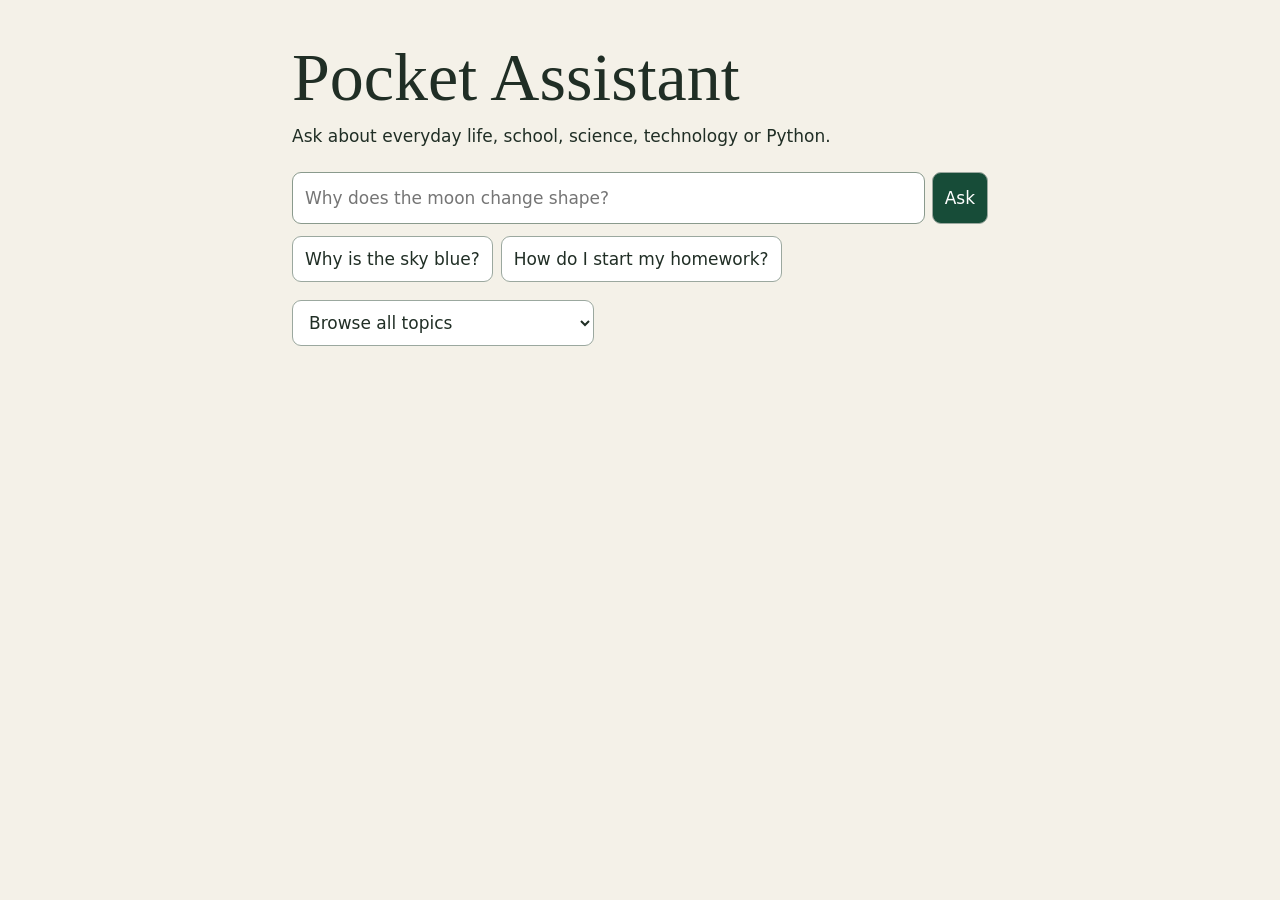
==== pocket-assistant/index.html @ 8f0cc107 "Publish standalone from-scratch Pocket Assistant" ====
<!doctype html><html lang="en"><meta charset="utf-8"><meta name="viewport" content="width=device-width,initial-scale=1"><title>Pocket Assistant</title>
<style>[hidden]{display:none!important}*{box-sizing:border-box}body{margin:0;background:#f4f1e8;color:#202e25;font:17px/1.55 system-ui}main{max-width:780px;margin:auto;padding:6vh 5vw}h1{font:normal clamp(38px,8vw,68px)/1.05 Georgia;margin:0 0 10px}p{margin:10px 0 18px}button,input,select{font:inherit}button,select{border:1px solid #9ba89f;border-radius:9px;padding:8px 12px;background:white;color:inherit;cursor:pointer}form{display:flex;gap:7px;margin:22px 0 12px}input{width:100%;min-width:0;border:1px solid #8a9a8d;border-radius:9px;padding:12px}form button{background:#174c38;color:white}article{padding:20px;background:white;border:1px solid #cbd1c9;border-radius:14px;margin:18px 0}h2{margin:0;font-size:22px}pre{overflow:auto;background:#172b24;color:#d5f5df;padding:15px;border-radius:8px}summary{cursor:pointer}select{max-width:100%}main{padding:clamp(20px,5vw,42px);padding-bottom:max(36px,env(safe-area-inset-bottom))}input,select,button,summary{min-height:46px}summary{padding:10px 0}details{border-bottom:1px solid #cbd1c9}#quick{display:flex;flex-wrap:wrap;gap:8px;margin:0 0 18px}#quick button{text-align:left}article{overflow-wrap:anywhere}#viewer{font-weight:600}</style>
<main><h1>Pocket Assistant</h1><p>Ask about everyday life, school, science, technology or Python.</p>
<p id="viewer">Tap a topic below to read its answer. Open the site in Safari to type your own question.</p><form id="chat" hidden><input id="q" maxlength="600" enterkeyhint="send" aria-label="Your question" placeholder="Why does the moon change shape?"><button type="submit">Ask</button></form><div hidden id="quick"><button>Why is the sky blue?</button><button>How do I start my homework?</button></div><select hidden id="menu" aria-label="Browse topics"><option value="">Browse all topics</option></select><section id="history" aria-live="polite"></section><section id="fallback"><h2>Topics</h2><details><summary>Starting homework</summary><p>Pick one assignment. Open it and write down the smallest thing you can do next, such as reading the first question. Set a five-minute timer and do just that step. When it rings, decide on the next one.</p></details><details><summary>Remembering what you study</summary><p>Close your notes and try answering a question from memory. Check your answer, then try the ones you missed again tomorrow. For vocabulary, practice in both directions: word to meaning and meaning to word.</p></details><details><summary>Writing a paragraph</summary><p>Write your main point in one sentence. Add one detail or quote that supports it, then explain how that detail proves your point. Read the sentences together and check that each one helps explain the same idea.</p></details><details><summary>Planning your day</summary><p>Start with commitments that already have a time. Pick the one remaining task that matters most and give it a time slot. Leave a little space between tasks in case one takes longer.</p></details><details><summary>Ideas for boredom</summary><p>Try a ten-minute challenge: photograph three ordinary objects so they look unusual, draw a map of a made-up place, or invent a game using only paper and a coin.</p></details><details><summary>How rain forms</summary><p>Water evaporates from surfaces and enters the air as vapor. When moist air cools, some vapor condenses into cloud droplets. Droplets can join and grow heavy enough to fall as rain.</p></details><details><summary>Why the sky looks blue</summary><p>Sunlight contains many colors. Air molecules scatter shorter wavelengths, including blue, more strongly than longer wavelengths like red. That scattered light reaches your eyes from all across the sky.</p></details><details><summary>Changing seasons</summary><p>Earth&#x27;s axis is tilted. When your hemisphere tilts toward the Sun, sunlight hits it more directly and the days are longer. Six months later, the other hemisphere tilts toward the Sun.</p></details><details><summary>Moon phases</summary><p>The Sun lights roughly half of the Moon. As the Moon orbits Earth, we see different amounts of that sunlit half. A crescent means only a narrow slice of the lit side faces us.</p></details><details><summary>Percent of a number</summary><p>Percent means out of 100. To find a percentage of a number, divide the percentage by 100 and multiply by the number. For example, 15 percent of 80 is 0.15 times 80, which is 12.</p></details><details><summary>Sale prices</summary><p>For a 20% discount, you pay 80% of the original price. Multiply the original price by 0.80. For example, a $30 item costs $24 before tax.</p></details><details><summary>Finding an average</summary><p>Add the values together and divide by how many values there are. For 6, 8 and 10, the sum is 24. There are three values, so the average is 8.</p></details><details><summary>Wi-Fi and Ethernet</summary><p>Wi-Fi sends data by radio between your device and router. Ethernet uses a cable. For gaming, Ethernet often gives more consistent timing because nearby wireless traffic and walls do not affect the cable.</p></details><details><summary>What localhost means</summary><p>Localhost points back to the device opening the link. If a friend opens your localhost address, their browser looks on their own device. A published website gives both of you a link to the same hosted files.</p></details><details><summary>Storage and memory</summary><p>Storage keeps files after an app closes. RAM holds the data an app is currently using. When you open a website, the browser uses RAM and may save files in its cache so the page loads faster next time.</p></details><details><summary>Making a sandwich</summary><p>Try bread, a spread you like, and a filling such as cheese or sliced vegetables. For a packed lunch, dry damp vegetables and keep juicy ingredients separate until you eat.</p></details><details><summary>Finding a lost item</summary><p>Think of the last moment you remember using it. Walk that route slowly, checking surfaces where you put things down. Then check pockets, bags and the gaps beside furniture one area at a time.</p></details><details><summary>Apologizing to a friend</summary><p>Name what you did, acknowledge how it affected them and say what you&#x27;ll do differently. For example: “I interrupted you in front of everyone. That was unfair. Next time I&#x27;ll let you finish.”</p></details><details><summary>Greetings</summary><p>Hey! You can ask me about everyday things like planning homework, making lunch, Wi-Fi or why the sky is blue. The topic menu shows everything I&#x27;ve learned.</p></details><details><summary>Variables</summary><p>A variable is a name that refers to a value. Assignment uses one equals sign. You can use the old value when calculating the new one.</p><pre>score = 10
score = score + 2
print(score)</pre><details><summary>Reveal the output</summary><pre>12</pre></details></details><details><summary>Printing</summary><p>Use print() to display values. Put text in quotes. You can pass several values separated by commas.</p><pre>score = 7
print(&quot;Score&quot;, score)</pre><details><summary>Reveal the output</summary><pre>Score 7</pre></details></details><details><summary>User input</summary><p>input() shows a prompt and returns the user&#x27;s reply as text. For this example, suppose the user types Ada.</p><pre>name = input(&quot;Name? &quot;)
print(&quot;Hi&quot;, name)</pre><details><summary>Reveal the output</summary><pre>Hi Ada</pre></details></details><details><summary>Converting types</summary><p>Use int() for whole numbers, float() for decimals, and str() for text. The text you convert must have a valid format for that conversion.</p><pre>points = int(&quot;12&quot;)
print(points + 3)</pre><details><summary>Reveal the output</summary><pre>15</pre></details></details><details><summary>Strings</summary><p>A string holds text. A slice like [1:4] takes characters at positions 1, 2 and 3. Counting starts at zero. upper() returns uppercase text.</p><pre>word = &quot;python&quot;
print(word[1:4].upper())</pre><details><summary>Reveal the output</summary><pre>YTH</pre></details></details><details><summary>Lists</summary><p>A list holds items in order. Index 0 selects the first item. Index -1 selects the last one.</p><pre>colors = [&quot;red&quot;, &quot;blue&quot;, &quot;green&quot;]
print(colors[-1])</pre><details><summary>Reveal the output</summary><pre>green</pre></details></details><details><summary>Appending items</summary><p>Use append() to add one item to the end of an existing list. It changes the list in place.</p><pre>items = [2, 4]
items.append(8)
print(items)</pre><details><summary>Reveal the output</summary><pre>[2, 4, 8]</pre></details></details><details><summary>For loops</summary><p>A for loop takes one item at a time from a sequence. Indent every line you want to run for each item.</p><pre>for letter in &quot;AI&quot;:
    print(letter)</pre><details><summary>Reveal the output</summary><pre>A
I</pre></details></details><details><summary>While loops</summary><p>A while loop checks its condition before each pass. Here, adding one eventually makes the condition false.</p><pre>n = 1
while n &lt; 3:
    print(n)
    n += 1</pre><details><summary>Reveal the output</summary><pre>1
2</pre></details></details><details><summary>Range</summary><p>range(start, stop, step) produces integers up to the stop value, excluding it. With one argument, counting starts at zero.</p><pre>print(list(range(1, 7, 2)))</pre><details><summary>Reveal the output</summary><pre>[1, 3, 5]</pre></details></details><details><summary>Conditionals</summary><p>An if statement checks a condition. elif checks another condition if earlier checks failed. else handles the remaining cases.</p><pre>score = 8
if score &gt;= 5:
    print(&quot;Pass&quot;)
else:
    print(&quot;Try again&quot;)</pre><details><summary>Reveal the output</summary><pre>Pass</pre></details></details><details><summary>Equality</summary><p>Use == to test whether two values are equal. Use = to assign a value to a name.</p><pre>score = 3
print(score == 4)</pre><details><summary>Reveal the output</summary><pre>False</pre></details></details><details><summary>Functions</summary><p>Use def to define a function. Parameters receive values when you call it. A return statement sends a result back to the caller.</p><pre>def double(number):
    return number * 2
print(double(6))</pre><details><summary>Reveal the output</summary><pre>12</pre></details></details><details><summary>Return values</summary><p>return ends a function call and passes a value back. print() displays a value. A function that reaches its end without returning a value gives the caller None.</p><pre>def total(a, b):
    return a + b
answer = total(4, 5)
print(answer)</pre><details><summary>Reveal the output</summary><pre>9</pre></details></details><details><summary>Dictionaries</summary><p>A dictionary maps keys to values. Use square brackets for a known key. Use get() with a default for a key that might be missing.</p><pre>scores = {&quot;red&quot;: 4}
print(scores.get(&quot;blue&quot;, 0))</pre><details><summary>Reveal the output</summary><pre>0</pre></details></details><details><summary>Indentation</summary><p>Indentation groups lines into blocks. After a line such as if ready:, indent the lines that belong inside it. Four spaces per level is the usual style.</p><pre>ready = True
if ready:
    print(&quot;Start&quot;)
print(&quot;Done&quot;)</pre><details><summary>Reveal the output</summary><pre>Start
Done</pre></details></details><details><summary>Index errors</summary><p>IndexError means the requested position is outside the sequence. A list with three items has nonnegative indices 0, 1 and 2.</p><pre>nums = [10, 20, 30]
print(nums[len(nums) - 1])</pre><details><summary>Reveal the output</summary><pre>30</pre></details></details><details><summary>Name errors</summary><p>NameError means Python could not find a name. Check spelling, capitalization and whether the assignment ran before the name was used.</p><pre>points = 5
print(points)</pre><details><summary>Reveal the output</summary><pre>5</pre></details></details></section></main>
<script>
const model={"topics":[{"title":"Starting homework","desc":"Pick one assignment. Open it and write down the smallest thing you can do next, such as reading the first question. Set a five-minute timer and do just that step. When it rings, decide on the next one.","code":"","answer":""},{"title":"Remembering what you study","desc":"Close your notes and try answering a question from memory. Check your answer, then try the ones you missed again tomorrow. For vocabulary, practice in both directions: word to meaning and meaning to word.","code":"","answer":""},{"title":"Writing a paragraph","desc":"Write your main point in one sentence. Add one detail or quote that supports it, then explain how that detail proves your point. Read the sentences together and check that each one helps explain the same idea.","code":"","answer":""},{"title":"Planning your day","desc":"Start with commitments that already have a time. Pick the one remaining task that matters most and give it a time slot. Leave a little space between tasks in case one takes longer.","code":"","answer":""},{"title":"Ideas for boredom","desc":"Try a ten-minute challenge: photograph three ordinary objects so they look unusual, draw a map of a made-up place, or invent a game using only paper and a coin.","code":"","answer":""},{"title":"How rain forms","desc":"Water evaporates from surfaces and enters the air as vapor. When moist air cools, some vapor condenses into cloud droplets. Droplets can join and grow heavy enough to fall as rain.","code":"","answer":""},{"title":"Why the sky looks blue","desc":"Sunlight contains many colors. Air molecules scatter shorter wavelengths, including blue, more strongly than longer wavelengths like red. That scattered light reaches your eyes from all across the sky.","code":"","answer":""},{"title":"Changing seasons","desc":"Earth's axis is tilted. When your hemisphere tilts toward the Sun, sunlight hits it more directly and the days are longer. Six months later, the other hemisphere tilts toward the Sun.","code":"","answer":""},{"title":"Moon phases","desc":"The Sun lights roughly half of the Moon. As the Moon orbits Earth, we see different amounts of that sunlit half. A crescent means only a narrow slice of the lit side faces us.","code":"","answer":""},{"title":"Percent of a number","desc":"Percent means out of 100. To find a percentage of a number, divide the percentage by 100 and multiply by the number. For example, 15 percent of 80 is 0.15 times 80, which is 12.","code":"","answer":""},{"title":"Sale prices","desc":"For a 20% discount, you pay 80% of the original price. Multiply the original price by 0.80. For example, a $30 item costs $24 before tax.","code":"","answer":""},{"title":"Finding an average","desc":"Add the values together and divide by how many values there are. For 6, 8 and 10, the sum is 24. There are three values, so the average is 8.","code":"","answer":""},{"title":"Wi-Fi and Ethernet","desc":"Wi-Fi sends data by radio between your device and router. Ethernet uses a cable. For gaming, Ethernet often gives more consistent timing because nearby wireless traffic and walls do not affect the cable.","code":"","answer":""},{"title":"What localhost means","desc":"Localhost points back to the device opening the link. If a friend opens your localhost address, their browser looks on their own device. A published website gives both of you a link to the same hosted files.","code":"","answer":""},{"title":"Storage and memory","desc":"Storage keeps files after an app closes. RAM holds the data an app is currently using. When you open a website, the browser uses RAM and may save files in its cache so the page loads faster next time.","code":"","answer":""},{"title":"Making a sandwich","desc":"Try bread, a spread you like, and a filling such as cheese or sliced vegetables. For a packed lunch, dry damp vegetables and keep juicy ingredients separate until you eat.","code":"","answer":""},{"title":"Finding a lost item","desc":"Think of the last moment you remember using it. Walk that route slowly, checking surfaces where you put things down. Then check pockets, bags and the gaps beside furniture one area at a time.","code":"","answer":""},{"title":"Apologizing to a friend","desc":"Name what you did, acknowledge how it affected them and say what you'll do differently. For example: \u201cI interrupted you in front of everyone. That was unfair. Next time I'll let you finish.\u201d","code":"","answer":""},{"title":"Greetings","desc":"Hey! You can ask me about everyday things like planning homework, making lunch, Wi-Fi or why the sky is blue. The topic menu shows everything I've learned.","code":"","answer":""},{"title":"Variables","desc":"A variable is a name that refers to a value. Assignment uses one equals sign. You can use the old value when calculating the new one.","code":"score = 10\nscore = score + 2\nprint(score)","answer":"12"},{"title":"Printing","desc":"Use print() to display values. Put text in quotes. You can pass several values separated by commas.","code":"score = 7\nprint(\"Score\", score)","answer":"Score 7"},{"title":"User input","desc":"input() shows a prompt and returns the user's reply as text. For this example, suppose the user types Ada.","code":"name = input(\"Name? \")\nprint(\"Hi\", name)","answer":"Hi Ada"},{"title":"Converting types","desc":"Use int() for whole numbers, float() for decimals, and str() for text. The text you convert must have a valid format for that conversion.","code":"points = int(\"12\")\nprint(points + 3)","answer":"15"},{"title":"Strings","desc":"A string holds text. A slice like [1:4] takes characters at positions 1, 2 and 3. Counting starts at zero. upper() returns uppercase text.","code":"word = \"python\"\nprint(word[1:4].upper())","answer":"YTH"},{"title":"Lists","desc":"A list holds items in order. Index 0 selects the first item. Index -1 selects the last one.","code":"colors = [\"red\", \"blue\", \"green\"]\nprint(colors[-1])","answer":"green"},{"title":"Appending items","desc":"Use append() to add one item to the end of an existing list. It changes the list in place.","code":"items = [2, 4]\nitems.append(8)\nprint(items)","answer":"[2, 4, 8]"},{"title":"For loops","desc":"A for loop takes one item at a time from a sequence. Indent every line you want to run for each item.","code":"for letter in \"AI\":\n    print(letter)","answer":"A\nI"},{"title":"While loops","desc":"A while loop checks its condition before each pass. Here, adding one eventually makes the condition false.","code":"n = 1\nwhile n < 3:\n    print(n)\n    n += 1","answer":"1\n2"},{"title":"Range","desc":"range(start, stop, step) produces integers up to the stop value, excluding it. With one argument, counting starts at zero.","code":"print(list(range(1, 7, 2)))","answer":"[1, 3, 5]"},{"title":"Conditionals","desc":"An if statement checks a condition. elif checks another condition if earlier checks failed. else handles the remaining cases.","code":"score = 8\nif score >= 5:\n    print(\"Pass\")\nelse:\n    print(\"Try again\")","answer":"Pass"},{"title":"Equality","desc":"Use == to test whether two values are equal. Use = to assign a value to a name.","code":"score = 3\nprint(score == 4)","answer":"False"},{"title":"Functions","desc":"Use def to define a function. Parameters receive values when you call it. A return statement sends a result back to the caller.","code":"def double(number):\n    return number * 2\nprint(double(6))","answer":"12"},{"title":"Return values","desc":"return ends a function call and passes a value back. print() displays a value. A function that reaches its end without returning a value gives the caller None.","code":"def total(a, b):\n    return a + b\nanswer = total(4, 5)\nprint(answer)","answer":"9"},{"title":"Dictionaries","desc":"A dictionary maps keys to values. Use square brackets for a known key. Use get() with a default for a key that might be missing.","code":"scores = {\"red\": 4}\nprint(scores.get(\"blue\", 0))","answer":"0"},{"title":"Indentation","desc":"Indentation groups lines into blocks. After a line such as if ready:, indent the lines that belong inside it. Four spaces per level is the usual style.","code":"ready = True\nif ready:\n    print(\"Start\")\nprint(\"Done\")","answer":"Start\nDone"},{"title":"Index errors","desc":"IndexError means the requested position is outside the sequence. A list with three items has nonnegative indices 0, 1 and 2.","code":"nums = [10, 20, 30]\nprint(nums[len(nums) - 1])","answer":"30"},{"title":"Name errors","desc":"NameError means Python could not find a name. Check spelling, capitalization and whether the assignment ran before the name was used.","code":"points = 5\nprint(points)","answer":"5"}],"stop":["a","about","an","are","can","could","do","does","example","explain","for","help","how","i","in","is","it","me","mean","means","my","of","please","python","show","teach","tell","the","to","use","using","what","why","with","would","you"],"vocab":{"=":0,"==":1,"above":2,"access":3,"active":4,"activity":5,"add":6,"after":7,"afternoon":8,"and":9,"another":10,"any":11,"apologize":12,"apology":13,"append":14,"argument":15,"arithmetic":16,"as":17,"ask":18,"assign":19,"assignment":20,"assignments":21,"at":22,"atmosphere":23,"average":24,"back":25,"before":26,"between":27,"beyond":28,"block":29,"blue":30,"bored":31,"branches":32,"bread":33,"browser":34,"by":35,"cable":36,"cache":37,"calculate":38,"call":39,"caller":40,"cast":41,"causes":42,"change":43,"characters":44,"charger":45,"check":46,"choose":47,"clear":48,"clouds":49,"code":50,"collection":51,"color":52,"come":53,"compare":54,"computer":55,"condition":56,"conditionals":57,"connect":58,"connection":59,"console":60,"controlled":61,"conversion":62,"convert":63,"count":64,"counter":65,"creative":66,"crescent":67,"day":68,"daylight":69,"days":70,"decision":71,"def":72,"define":73,"defined":74,"dict":75,"dictionaries":76,"dictionary":77,"difference":78,"different":79,"digits":80,"discount":81,"disk":82,"display":83,"doesn":84,"double":85,"downloaded":86,"drip":87,"each":88,"earth":89,"easy":90,"element":91,"elif":92,"else":93,"end":94,"endpoint":95,"entry":96,"equal":97,"equality":98,"equals":99,"error":100,"ethernet":101,"every":102,"everything":103,"evidence":104,"exist":105,"expected":106,"fall":107,"feelings":108,"feels":109,"files":110,"find":111,"first":112,"flashcards":113,"float":114,"forget":115,"friend":116,"from":117,"full":118,"fun":119,"function":120,"functions":121,"gaming":122,"generate":123,"get":124,"getting":125,"give":126,"good":127,"grow":128,"happen":129,"happens":130,"have":131,"headphones":132,"hello":133,"hemispheres":134,"hey":135,"hi":136,"home":137,"homework":138,"hurt":139,"idea":140,"ideas":141,"if":142,"included":143,"indent":144,"indentation":145,"indentationerror":146,"indented":147,"indenting":148,"index":149,"indexerror":150,"indexing":151,"indoors":152,"infinite":153,"input":154,"insert":155,"int":156,"integer":157,"integers":158,"internet":159,"into":160,"invalid":161,"item":162,"items":163,"iterate":164,"its":165,"keep":166,"kept":167,"key":168,"keyboard":169,"keys":170,"keyword":171,"lag":172,"large":173,"last":174,"letter":175,"level":176,"light":177,"line":178,"link":179,"list":180,"lists":181,"local":182,"localhost":183,"long":184,"longer":185,"look":186,"lookup":187,"loop":188,"looping":189,"loops":190,"lost":191,"lunch":192,"m":193,"make":194,"makes":195,"many":196,"mapping":197,"markdown":198,"math":199,"memorize":200,"memory":201,"message":202,"method":203,"methods":204,"misplaced":205,"missing":206,"misspelled":207,"money":208,"moon":209,"morning":210,"much":211,"name":212,"nameerror":213,"need":214,"needs":215,"night":216,"none":217,"not":218,"number":219,"numbers":220,"object":221,"off":222,"on":223,"only":224,"onto":225,"open":226,"opening":227,"operator":228,"opposite":229,"or":230,"ordered":231,"organize":232,"otherwise":233,"out":234,"output":235,"over":236,"overwhelming":237,"pack":238,"pairs":239,"paragraph":240,"parameters":241,"part":242,"past":243,"percent":244,"percentage":245,"percentages":246,"phases":247,"phone":248,"plan":249,"point":250,"position":251,"price":252,"print":253,"printing":254,"prioritize":255,"procrastinating":256,"prompt":257,"push":258,"put":259,"putting":260,"quick":261,"quiz":262,"rain":263,"raindrops":264,"rainy":265,"ram":266,"range":267,"read":268,"real":269,"recall":270,"remember":271,"repeat":272,"result":273,"retrace":274,"return":275,"returns":276,"reusable":277,"reuse":278,"review":279,"run":280,"s":281,"sale":282,"sandwich":283,"save":284,"say":285,"scatter":286,"schedule":287,"schoolwork":288,"score":289,"scores":290,"seasons":291,"send":292,"sentence":293,"sequence":294,"several":295,"shape":296,"share":297,"should":298,"simple":299,"size":300,"skies":301,"sky":302,"slice":303,"slicing":304,"soggy":305,"someone":306,"something":307,"sorry":308,"space":309,"spaces":310,"start":311,"started":312,"statement":313,"step":314,"steps":315,"stop":316,"storage":317,"store":318,"string":319,"strings":320,"structure":321,"study":322,"studying":323,"suggest":324,"summer":325,"t":326,"tabs":327,"take":328,"tasks":329,"ten":330,"text":331,"there":332,"things":333,"through":334,"tilt":335,"time":336,"today":337,"too":338,"top":339,"topic":340,"true":341,"turn":342,"twenty":343,"two":344,"twos":345,"type":346,"types":347,"undefined":348,"unexpected":349,"unknown":350,"until":351,"up":352,"update":353,"uppercase":354,"used":355,"user":356,"value":357,"values":358,"variable":359,"variables":360,"versus":361,"visible":362,"visit":363,"vocabulary":364,"warmer":365,"was":366,"water":367,"website":368,"websites":369,"when":370,"where":371,"while":372,"wifi":373,"winter":374,"wired":375,"wireless":376,"word":377,"work":378,"write":379,"writing":380,"wrong":381,"yo":382,"~==$":383,"~^=$":384,"~^==":385,"~^ab":386,"~^ac":387,"~^ad":388,"~^af":389,"~^an":390,"~^ap":391,"~^ar":392,"~^as":393,"~^at":394,"~^av":395,"~^ba":396,"~^be":397,"~^bl":398,"~^bo":399,"~^br":400,"~^by":401,"~^ca":402,"~^ch":403,"~^cl":404,"~^co":405,"~^cr":406,"~^da":407,"~^de":408,"~^di":409,"~^do":410,"~^dr":411,"~^ea":412,"~^el":413,"~^en":414,"~^eq":415,"~^er":416,"~^et":417,"~^ev":418,"~^ex":419,"~^fa":420,"~^fe":421,"~^fi":422,"~^fl":423,"~^fo":424,"~^fr":425,"~^fu":426,"~^ga":427,"~^ge":428,"~^gi":429,"~^go":430,"~^gr":431,"~^ha":432,"~^he":433,"~^hi":434,"~^ho":435,"~^hu":436,"~^id":437,"~^if":438,"~^in":439,"~^it":440,"~^ke":441,"~^la":442,"~^le":443,"~^li":444,"~^lo":445,"~^lu":446,"~^m$":447,"~^ma":448,"~^me":449,"~^mi":450,"~^mo":451,"~^mu":452,"~^na":453,"~^ne":454,"~^ni":455,"~^no":456,"~^nu":457,"~^ob":458,"~^of":459,"~^on":460,"~^op":461,"~^or":462,"~^ot":463,"~^ou":464,"~^ov":465,"~^pa":466,"~^pe":467,"~^ph":468,"~^pl":469,"~^po":470,"~^pr":471,"~^pu":472,"~^qu":473,"~^ra":474,"~^re":475,"~^ru":476,"~^s$":477,"~^sa":478,"~^sc":479,"~^se":480,"~^sh":481,"~^si":482,"~^sk":483,"~^sl":484,"~^so":485,"~^sp":486,"~^st":487,"~^su":488,"~^t$":489,"~^ta":490,"~^te":491,"~^th":492,"~^ti":493,"~^to":494,"~^tr":495,"~^tu":496,"~^tw":497,"~^ty":498,"~^un":499,"~^up":500,"~^us":501,"~^va":502,"~^ve":503,"~^vi":504,"~^vo":505,"~^wa":506,"~^we":507,"~^wh":508,"~^wi":509,"~^wo":510,"~^wr":511,"~^yo":512,"~abl":513,"~abo":514,"~abs":515,"~abu":516,"~acc":517,"~ace":518,"~ach":519,"~ack":520,"~act":521,"~ad$":522,"~add":523,"~ade":524,"~adp":525,"~aft":526,"~ag$":527,"~age":528,"~agr":529,"~ain":530,"~air":531,"~ake":532,"~al$":533,"~alc":534,"~ale":535,"~alh":536,"~ali":537,"~all":538,"~als":539,"~alu":540,"~am$":541,"~ame":542,"~ami":543,"~an$":544,"~anc":545,"~and":546,"~ang":547,"~ani":548,"~ano":549,"~any":550,"~ape":551,"~aph":552,"~apo":553,"~app":554,"~ar$":555,"~ara":556,"~ard":557,"~are":558,"~arg":559,"~ari":560,"~ark":561,"~arm":562,"~art":563,"~ary":564,"~as$":565,"~ase":566,"~ash":567,"~ask":568,"~aso":569,"~ass":570,"~ast":571,"~asy":572,"~at$":573,"~ate":574,"~ath":575,"~ati":576,"~atm":577,"~ato":578,"~att":579,"~aus":580,"~ave":581,"~ay$":582,"~ayl":583,"~ays":584,"~bac":585,"~bef":586,"~ber":587,"~bet":588,"~bey":589,"~bje":590,"~ble":591,"~blo":592,"~blu":593,"~boa":594,"~bor":595,"~bov":596,"~bra":597,"~bre":598,"~bro":599,"~bs$":600,"~bsi":601,"~bul":602,"~by$":603,"~cab":604,"~cac":605,"~cal":606,"~car":607,"~cas":608,"~cat":609,"~cau":610,"~cce":611,"~ce$":612,"~ced":613,"~cen":614,"~ces":615,"~ch$":616,"~cha":617,"~che":618,"~cho":619,"~cin":620,"~cis":621,"~ck$":622,"~cle":623,"~clo":624,"~clu":625,"~cod":626,"~col":627,"~com":628,"~con":629,"~cor":630,"~cou":631,"~cra":632,"~cre":633,"~ct$":634,"~cte":635,"~cti":636,"~ctu":637,"~cul":638,"~dat":639,"~day":640,"~dd$":641,"~de$":642,"~dea":643,"~dec":644,"~ded":645,"~def":646,"~den":647,"~der":648,"~dex":649,"~dic":650,"~dif":651,"~dig":652,"~dis":653,"~dit":654,"~doe":655,"~doo":656,"~dou":657,"~dow":658,"~dph":659,"~dpo":660,"~dri":661,"~dro":662,"~ds$":663,"~dul":664,"~dwi":665,"~dy$":666,"~dyi":667,"~ea$":668,"~eac":669,"~ead":670,"~eal":671,"~ear":672,"~eas":673,"~eat":674,"~ebs":675,"~eca":676,"~eci":677,"~eck":678,"~ect":679,"~ed$":680,"~eds":681,"~edu":682,"~eed":683,"~eel":684,"~een":685,"~eep":686,"~eer":687,"~ef$":688,"~efi":689,"~efo":690,"~ege":691,"~el$":692,"~ele":693,"~eli":694,"~ell":695,"~elm":696,"~els":697,"~em$":698,"~emb":699,"~eme":700,"~emi":701,"~emo":702,"~ems":703,"~en$":704,"~enc":705,"~end":706,"~ene":707,"~eni":708,"~ens":709,"~ent":710,"~eon":711,"~ep$":712,"~epe":713,"~eps":714,"~ept":715,"~equ":716,"~er$":717,"~era":718,"~erc":719,"~ere":720,"~ern":721,"~err":722,"~ers":723,"~ert":724,"~erw":725,"~ery":726,"~es$":727,"~esc":728,"~esn":729,"~ess":730,"~est":731,"~esu":732,"~et$":733,"~ete":734,"~eth":735,"~eti":736,"~etr":737,"~ett":738,"~etu":739,"~etw":740,"~eus":741,"~eve":742,"~evi":743,"~ew$":744,"~ewo":745,"~ex$":746,"~exe":747,"~exi":748,"~exp":749,"~ext":750,"~ey$":751,"~eyb":752,"~eyo":753,"~eys":754,"~eyw":755,"~fal":756,"~fee":757,"~fer":758,"~ff$":759,"~ffe":760,"~fi$":761,"~fil":762,"~fin":763,"~fir":764,"~fla":765,"~flo":766,"~for":767,"~fri":768,"~fro":769,"~fte":770,"~ful":771,"~fun":772,"~gam":773,"~gan":774,"~ge$":775,"~gen":776,"~ger":777,"~ges":778,"~get":779,"~gge":780,"~ggy":781,"~gh$":782,"~ght":783,"~git":784,"~giv":785,"~giz":786,"~gn$":787,"~gnm":788,"~goo":789,"~gra":790,"~gro":791,"~gs$":792,"~gum":793,"~gy$":794,"~han":795,"~hap":796,"~har":797,"~has":798,"~hav":799,"~hca":800,"~he$":801,"~hea":802,"~hec":803,"~hed":804,"~hel":805,"~hem":806,"~hen":807,"~her":808,"~hes":809,"~hey":810,"~hi$":811,"~hil":812,"~hin":813,"~hme":814,"~hod":815,"~hom":816,"~hon":817,"~hoo":818,"~hos":819,"~hou":820,"~hro":821,"~ht$":822,"~hur":823,"~iab":824,"~ibl":825,"~ic$":826,"~ice":827,"~ich":828,"~ici":829,"~ick":830,"~ict":831,"~id$":832,"~ide":833,"~ien":834,"~ies":835,"~iew":836,"~if$":837,"~iff":838,"~ifi":839,"~igh":840,"~igi":841,"~ign":842,"~il$":843,"~ile":844,"~ilt":845,"~ime":846,"~imp":847,"~in$":848,"~ina":849,"~inc":850,"~ind":851,"~ine":852,"~inf":853,"~ing":854,"~ini":855,"~ink":856,"~inp":857,"~ins":858,"~int":859,"~inv":860,"~iny":861,"~ion":862,"~ior":863,"~ip$":864,"~ire":865,"~irs":866,"~isc":867,"~ise":868,"~isi":869,"~isk":870,"~isp":871,"~iss":872,"~ist":873,"~it$":874,"~ite":875,"~ith":876,"~iti":877,"~its":878,"~ity":879,"~ive":880,"~ivi":881,"~iz$":882,"~ize":883,"~jec":884,"~kdo":885,"~ke$":886,"~kee":887,"~kep":888,"~kes":889,"~key":890,"~kie":891,"~kno":892,"~ks$":893,"~kup":894,"~ky$":895,"~lac":896,"~lag":897,"~lan":898,"~lar":899,"~las":900,"~lat":901,"~lay":902,"~lcu":903,"~ld$":904,"~le$":905,"~lea":906,"~lec":907,"~led":908,"~lem":909,"~ler":910,"~les":911,"~let":912,"~lev":913,"~lho":914,"~lic":915,"~lid":916,"~lif":917,"~lig":918,"~lin":919,"~lis":920,"~lit":921,"~ll$":922,"~lle":923,"~llo":924,"~lmi":925,"~lo$":926,"~loa":927,"~loc":928,"~log":929,"~lon":930,"~loo":931,"~lor":932,"~los":933,"~lou":934,"~ls$":935,"~lse":936,"~lt$":937,"~lud":938,"~lue":939,"~lun":940,"~lwo":941,"~ly$":942,"~mak":943,"~man":944,"~map":945,"~mar":946,"~mat":947,"~mbe":948,"~me$":949,"~mee":950,"~mem":951,"~men":952,"~meo":953,"~mer":954,"~mes":955,"~met":956,"~mew":957,"~min":958,"~mis":959,"~mme":960,"~mon":961,"~moo":962,"~mor":963,"~mos":964,"~mpa":965,"~mpl":966,"~mpt":967,"~mpu":968,"~ms$":969,"~muc":970,"~nal":971,"~nam":972,"~nar":973,"~nat":974,"~nce":975,"~nch":976,"~ncl":977,"~nct":978,"~nd$":979,"~nde":980,"~ndi":981,"~ndo":982,"~ndp":983,"~ndr":984,"~ndw":985,"~ne$":986,"~nec":987,"~ned":988,"~nee":989,"~ner":990,"~nes":991,"~net":992,"~nex":993,"~ney":994,"~nfi":995,"~ng$":996,"~nge":997,"~ngs":998,"~nig":999,"~nin":1000,"~nit":1001,"~niz":1002,"~nk$":1003,"~nkn":1004,"~nlo":1005,"~nly":1006,"~nme":1007,"~nne":1008,"~non":1009,"~noo":1010,"~not":1011,"~now":1012,"~npu":1013,"~ns$":1014,"~nse":1015,"~nso":1016,"~nt$":1017,"~nta":1018,"~nte":1019,"~nti":1020,"~nto":1021,"~ntr":1022,"~nts":1023,"~nty":1024,"~num":1025,"~nva":1026,"~nve":1027,"~ny$":1028,"~oad":1029,"~oar":1030,"~oat":1031,"~obj":1032,"~oca":1033,"~ock":1034,"~ocr":1035,"~od$":1036,"~oda":1037,"~ode":1038,"~ods":1039,"~oes":1040,"~off":1041,"~ogg":1042,"~ogi":1043,"~ogy":1044,"~oin":1045,"~ok$":1046,"~oku":1047,"~ole":1048,"~oll":1049,"~olo":1050,"~olw":1051,"~om$":1052,"~ome":1053,"~omp":1054,"~on$":1055,"~ona":1056,"~ond":1057,"~one":1058,"~ong":1059,"~onl":1060,"~onn":1061,"~ons":1062,"~ont":1063,"~onv":1064,"~oo$":1065,"~ood":1066,"~ook":1067,"~ool":1068,"~oon":1069,"~oop":1070,"~oor":1071,"~oos":1072,"~op$":1073,"~ope":1074,"~opi":1075,"~opp":1076,"~ops":1077,"~or$":1078,"~ora":1079,"~ord":1080,"~ore":1081,"~org":1082,"~ori":1083,"~ork":1084,"~orn":1085,"~orr":1086,"~ors":1087,"~ory":1088,"~os$":1089,"~ose":1090,"~osi":1091,"~osp":1092,"~ost":1093,"~ot$":1094,"~oth":1095,"~oub":1096,"~oud":1097,"~oug":1098,"~oul":1099,"~oun":1100,"~out":1101,"~ove":1102,"~ow$":1103,"~own":1104,"~ows":1105,"~pac":1106,"~pai":1107,"~par":1108,"~pas":1109,"~pda":1110,"~pe$":1111,"~pea":1112,"~pec":1113,"~pel":1114,"~pen":1115,"~per":1116,"~pes":1117,"~ph$":1118,"~pha":1119,"~phe":1120,"~pho":1121,"~pic":1122,"~pin":1123,"~pla":1124,"~ple":1125,"~poi":1126,"~pol":1127,"~pos":1128,"~ppe":1129,"~ppi":1130,"~ppo":1131,"~pri":1132,"~pro":1133,"~ps$":1134,"~pt$":1135,"~pus":1136,"~put":1137,"~qua":1138,"~que":1139,"~qui":1140,"~rac":1141,"~rag":1142,"~rai":1143,"~ral":1144,"~ram":1145,"~ran":1146,"~rap":1147,"~ras":1148,"~rat":1149,"~rca":1150,"~rce":1151,"~rd$":1152,"~rde":1153,"~rds":1154,"~re$":1155,"~rea":1156,"~rec":1157,"~red":1158,"~rel":1159,"~rem":1160,"~ren":1161,"~rep":1162,"~res":1163,"~ret":1164,"~reu":1165,"~rev":1166,"~rga":1167,"~rge":1168,"~rgu":1169,"~ria":1170,"~ric":1171,"~rie":1172,"~rin":1173,"~rio":1174,"~rip":1175,"~rit":1176,"~riz":1177,"~rk$":1178,"~rkd":1179,"~rme":1180,"~rn$":1181,"~rne":1182,"~rni":1183,"~rno":1184,"~rns":1185,"~roc":1186,"~rol":1187,"~rom":1188,"~ron":1189,"~rop":1190,"~ror":1191,"~rou":1192,"~row":1193,"~rro":1194,"~rry":1195,"~rs$":1196,"~rsi":1197,"~rst":1198,"~rsu":1199,"~rt$":1200,"~rte":1201,"~rth":1202,"~ruc":1203,"~rue":1204,"~run":1205,"~rwh":1206,"~rwi":1207,"~ry$":1208,"~ryt":1209,"~sab":1210,"~sag":1211,"~sal":1212,"~san":1213,"~sav":1214,"~say":1215,"~sca":1216,"~sce":1217,"~sch":1218,"~sco":1219,"~se$":1220,"~sea":1221,"~sed":1222,"~sen":1223,"~seq":1224,"~ser":1225,"~ses":1226,"~sev":1227,"~sh$":1228,"~sha":1229,"~shc":1230,"~sho":1231,"~sib":1232,"~sig":1233,"~sim":1234,"~sin":1235,"~sio":1236,"~sit":1237,"~siz":1238,"~sk$":1239,"~ski":1240,"~sks":1241,"~sky":1242,"~sli":1243,"~sn$":1244,"~sog":1245,"~sol":1246,"~som":1247,"~son":1248,"~sor":1249,"~spa":1250,"~spe":1251,"~sph":1252,"~spl":1253,"~ss$":1254,"~ssa":1255,"~ssi":1256,"~ssp":1257,"~st$":1258,"~sta":1259,"~ste":1260,"~sti":1261,"~sto":1262,"~str":1263,"~sts":1264,"~stu":1265,"~sug":1266,"~sul":1267,"~sum":1268,"~sus":1269,"~sy$":1270,"~tab":1271,"~tag":1272,"~tak":1273,"~tar":1274,"~tas":1275,"~tat":1276,"~te$":1277,"~ted":1278,"~teg":1279,"~tem":1280,"~ten":1281,"~tep":1282,"~ter":1283,"~tes":1284,"~tex":1285,"~th$":1286,"~the":1287,"~thi":1288,"~thm":1289,"~tho":1290,"~thr":1291,"~tic":1292,"~til":1293,"~tim":1294,"~tin":1295,"~tio":1296,"~tiv":1297,"~tiz":1298,"~tmo":1299,"~to$":1300,"~tod":1301,"~too":1302,"~top":1303,"~tor":1304,"~tpu":1305,"~tra":1306,"~tri":1307,"~tro":1308,"~tru":1309,"~try":1310,"~ts$":1311,"~tte":1312,"~tti":1313,"~tud":1314,"~tur":1315,"~twe":1316,"~two":1317,"~ty$":1318,"~typ":1319,"~ual":1320,"~ubl":1321,"~uch":1322,"~uct":1323,"~ude":1324,"~uds":1325,"~udy":1326,"~ue$":1327,"~uen":1328,"~ues":1329,"~ugg":1330,"~ugh":1331,"~uic":1332,"~uiz":1333,"~ula":1334,"~uld":1335,"~ule":1336,"~ull":1337,"~ult":1338,"~umb":1339,"~ume":1340,"~umm":1341,"~un$":1342,"~unc":1343,"~und":1344,"~une":1345,"~unk":1346,"~unt":1347,"~up$":1348,"~upd":1349,"~upp":1350,"~ure":1351,"~urn":1352,"~urt":1353,"~us$":1354,"~usa":1355,"~use":1356,"~ush":1357,"~ut$":1358,"~ute":1359,"~utp":1360,"~utt":1361,"~val":1362,"~var":1363,"~ve$":1364,"~vel":1365,"~ver":1366,"~vid":1367,"~vie":1368,"~vis":1369,"~vit":1370,"~voc":1371,"~war":1372,"~was":1373,"~wat":1374,"~web":1375,"~wee":1376,"~wen":1377,"~whe":1378,"~whi":1379,"~wic":1380,"~wif":1381,"~win":1382,"~wir":1383,"~wis":1384,"~wn$":1385,"~wnl":1386,"~wo$":1387,"~wor":1388,"~wos":1389,"~wri":1390,"~wro":1391,"~wse":1392,"~xer":1393,"~xin":1394,"~xis":1395,"~xpe":1396,"~xt$":1397,"~ybo":1398,"~yin":1399,"~yli":1400,"~yo$":1401,"~yon":1402,"~ype":1403,"~ys$":1404,"~yth":1405,"~ywo":1406,"~ze$":1407},"idf":[6.39944,5.78041,6.39944,6.39944,6.39944,6.39944,5.78041,5.40092,6.39944,4.91137,5.78041,6.39944,6.39944,6.39944,5.78041,6.39944,6.39944,6.39944,6.39944,6.39944,5.78041,6.39944,5.12649,6.39944,5.40092,5.78041,5.40092,4.91137,6.39944,5.40092,5.12649,5.78041,6.39944,5.78041,6.39944,5.12649,6.39944,6.39944,4.91137,6.39944,6.39944,6.39944,5.78041,5.78041,6.39944,6.39944,6.39944,6.39944,6.39944,5.40092,5.40092,6.39944,6.39944,6.39944,6.39944,6.39944,5.78041,6.39944,6.39944,5.78041,5.78041,6.39944,6.39944,5.78041,5.78041,6.39944,6.39944,6.39944,6.39944,6.39944,6.39944,6.39944,6.39944,6.39944,6.39944,6.39944,6.39944,5.40092,5.40092,6.39944,6.39944,5.78041,6.39944,5.78041,6.39944,5.78041,6.39944,6.39944,5.40092,6.39944,6.39944,5.40092,6.39944,6.39944,5.78041,6.39944,6.39944,6.39944,5.78041,5.78041,5.78041,5.40092,6.39944,6.39944,6.39944,5.78041,6.39944,6.39944,6.39944,6.39944,6.39944,4.45353,6.39944,6.39944,6.39944,6.39944,5.12649,5.40092,6.39944,5.78041,4.33802,6.39944,6.39944,6.39944,4.91137,6.39944,5.12649,6.39944,6.39944,6.39944,6.39944,5.78041,6.39944,6.39944,6.39944,6.39944,6.39944,6.39944,5.40092,6.39944,6.39944,6.39944,4.91137,6.39944,5.78041,6.39944,6.39944,6.39944,6.39944,4.58415,6.39944,6.39944,6.39944,6.39944,4.91137,6.39944,6.39944,5.78041,6.39944,6.39944,5.78041,6.39944,4.91137,5.78041,5.78041,6.39944,5.40092,6.39944,5.78041,6.39944,5.78041,5.78041,6.39944,6.39944,5.78041,6.39944,6.39944,6.39944,5.78041,6.39944,4.14066,6.39944,6.39944,4.91137,6.39944,6.39944,4.91137,6.39944,4.73444,6.39944,5.78041,6.39944,6.39944,5.78041,4.73444,5.40092,6.39944,6.39944,6.39944,6.39944,6.39944,6.39944,6.39944,6.39944,6.39944,6.39944,5.78041,6.39944,6.39944,4.73444,6.39944,6.39944,4.91137,6.39944,6.39944,6.39944,6.39944,6.39944,5.40092,4.91137,6.39944,6.39944,5.40092,5.40092,6.39944,6.39944,6.39944,6.39944,6.39944,6.39944,6.39944,6.39944,5.78041,6.39944,5.78041,6.39944,6.39944,6.39944,6.39944,6.39944,5.12649,6.39944,5.78041,6.39944,4.91137,6.39944,6.39944,6.39944,5.78041,6.39944,6.39944,6.39944,5.78041,5.12649,6.39944,6.39944,6.39944,6.39944,6.39944,5.78041,6.39944,6.39944,6.39944,5.40092,6.39944,6.39944,6.39944,4.73444,5.78041,6.39944,6.39944,6.39944,5.40092,6.39944,6.39944,4.91137,6.39944,6.39944,6.39944,6.39944,6.39944,4.58415,6.39944,5.12649,6.39944,5.78041,6.39944,6.39944,6.39944,6.39944,6.39944,5.78041,6.39944,6.39944,5.78041,6.39944,6.39944,6.39944,4.73444,6.39944,6.39944,6.39944,5.40092,6.39944,6.39944,6.39944,6.39944,5.40092,6.39944,6.39944,5.78041,5.12649,6.39944,6.39944,5.78041,6.39944,5.40092,5.40092,5.78041,5.12649,6.39944,6.39944,6.39944,5.78041,6.39944,5.40092,5.40092,6.39944,5.78041,6.39944,6.39944,4.91137,6.39944,5.78041,6.39944,6.39944,6.39944,5.40092,5.78041,6.39944,6.39944,5.78041,6.39944,6.39944,5.78041,6.39944,6.39944,6.39944,6.39944,6.39944,6.39944,5.78041,5.40092,6.39944,6.39944,6.39944,5.78041,4.58415,5.78041,4.58415,6.39944,5.12649,6.39944,6.39944,6.39944,6.39944,6.39944,5.78041,6.39944,6.39944,5.78041,5.12649,5.40092,5.78041,6.39944,5.78041,6.39944,5.78041,4.73444,5.40092,6.39944,6.39944,6.39944,5.78041,6.39944,5.78041,6.39944,5.40092,5.78041,5.12649,4.45353,5.12649,5.78041,4.73444,4.91137,5.40092,5.78041,4.33802,4.58415,5.78041,5.12649,5.12649,4.05491,4.73444,5.12649,3.50117,5.78041,5.40092,5.12649,3.83451,5.12649,6.39944,4.91137,4.91137,5.12649,4.91137,5.78041,5.40092,5.40092,5.40092,6.39944,5.78041,4.23448,5.78041,6.39944,4.58415,3.97591,6.39944,4.58415,5.12649,6.39944,6.39944,5.12649,5.12649,6.39944,5.12649,6.39944,5.78041,4.91137,3.18057,4.33802,4.14066,5.12649,5.78041,3.77064,3.36862,6.39944,5.78041,3.97591,4.91137,5.12649,4.45353,6.39944,4.73444,5.78041,6.39944,5.12649,4.73444,6.39944,5.40092,4.91137,5.12649,5.12649,6.39944,5.40092,5.78041,4.23448,4.58415,5.40092,6.39944,5.78041,4.23448,5.12649,5.78041,4.05491,3.60043,6.39944,4.58415,4.45353,4.91137,4.58415,4.45353,5.78041,5.12649,5.78041,4.73444,5.40092,3.41089,5.12649,5.40092,5.12649,4.73444,5.12649,5.78041,4.73444,5.78041,6.39944,5.12649,5.78041,4.91137,4.91137,5.40092,3.77064,5.12649,5.78041,6.39944,5.12649,5.78041,4.33802,4.91137,4.45353,4.91137,6.39944,4.23448,6.39944,6.39944,6.39944,6.39944,4.91137,5.12649,5.40092,5.40092,5.12649,5.78041,6.39944,6.39944,5.12649,6.39944,4.33802,5.12649,4.91137,6.39944,4.14066,5.12649,4.91137,6.39944,4.91137,5.40092,5.12649,5.40092,4.33802,6.39944,4.58415,6.39944,6.39944,6.39944,4.33802,4.45353,5.78041,5.78041,5.78041,6.39944,5.12649,5.78041,4.91137,6.39944,4.73444,5.78041,5.78041,5.40092,4.23448,6.39944,6.39944,4.45353,5.12649,5.40092,5.78041,6.39944,5.78041,5.78041,5.12649,5.12649,6.39944,4.45353,4.05491,6.39944,5.12649,6.39944,6.39944,6.39944,5.78041,4.73444,4.45353,6.39944,6.39944,5.78041,5.40092,4.58415,4.91137,6.39944,6.39944,3.97591,5.40092,5.12649,6.39944,5.78041,6.39944,6.39944,5.78041,6.39944,6.39944,5.78041,6.39944,5.12649,5.78041,6.39944,3.90270,6.39944,5.78041,6.39944,5.78041,6.39944,4.05491,6.39944,4.45353,5.40092,4.33802,5.12649,5.12649,5.78041,6.39944,6.39944,4.45353,6.39944,5.40092,6.39944,5.40092,5.78041,5.40092,4.23448,5.78041,4.91137,6.39944,5.78041,5.40092,5.40092,3.60043,6.39944,4.91137,6.39944,4.73444,5.78041,5.40092,5.78041,6.39944,5.78041,5.12649,4.58415,6.39944,4.33802,4.91137,5.12649,6.39944,4.91137,5.40092,6.39944,6.39944,5.78041,5.78041,6.39944,6.39944,6.39944,6.39944,4.73444,6.39944,5.12649,6.39944,5.78041,6.39944,5.40092,4.91137,6.39944,5.78041,5.12649,5.12649,5.78041,6.39944,6.39944,6.39944,4.58415,3.71063,6.39944,6.39944,5.78041,5.78041,4.91137,5.40092,6.39944,6.39944,5.40092,5.40092,5.40092,6.39944,5.12649,5.78041,5.78041,6.39944,5.78041,4.91137,6.39944,4.91137,6.39944,5.78041,5.78041,4.23448,4.58415,4.23448,6.39944,6.39944,6.39944,3.32807,6.39944,4.91137,5.40092,6.39944,6.39944,4.58415,3.21547,4.45353,4.45353,4.05491,4.91137,4.91137,4.33802,5.40092,5.78041,5.78041,3.54957,6.39944,6.39944,5.40092,6.39944,6.39944,4.23448,6.39944,4.45353,6.39944,6.39944,5.78041,4.73444,4.91137,5.78041,5.12649,5.78041,6.39944,5.40092,4.58415,6.39944,5.40092,5.78041,4.91137,5.12649,6.39944,6.39944,5.78041,5.78041,6.39944,5.78041,5.12649,5.40092,5.12649,5.78041,6.39944,4.05491,6.39944,6.39944,6.39944,5.12649,5.12649,5.40092,5.12649,6.39944,4.05491,6.39944,5.78041,3.71063,6.39944,4.91137,5.78041,4.58415,6.39944,6.39944,6.39944,5.40092,6.39944,5.12649,6.39944,6.39944,5.40092,6.39944,5.12649,6.39944,5.12649,6.39944,5.78041,5.78041,5.40092,5.40092,6.39944,5.78041,6.39944,6.39944,6.39944,6.39944,6.39944,5.78041,6.39944,5.78041,3.97591,6.39944,6.39944,6.39944,5.40092,4.73444,6.39944,5.78041,5.12649,5.40092,5.78041,4.91137,4.73444,6.39944,5.40092,6.39944,4.45353,6.39944,5.78041,5.40092,5.12649,6.39944,6.39944,4.91137,6.39944,5.40092,5.12649,5.78041,6.39944,4.73444,5.12649,5.78041,5.40092,6.39944,5.12649,5.78041,5.12649,6.39944,6.39944,6.39944,5.40092,6.39944,6.39944,3.32807,4.91137,6.39944,3.18057,6.39944,6.39944,4.91137,6.39944,3.90270,6.39944,6.39944,3.32807,6.39944,6.39944,5.78041,5.78041,5.78041,6.39944,5.40092,6.39944,5.12649,5.40092,3.90270,6.39944,3.83451,6.39944,4.73444,5.78041,5.40092,4.73444,6.39944,6.39944,4.73444,6.39944,6.39944,4.45353,5.40092,6.39944,5.40092,4.58415,6.39944,6.39944,6.39944,6.39944,5.40092,6.39944,6.39944,6.39944,5.78041,5.40092,4.91137,5.78041,4.91137,4.73444,3.54957,6.39944,6.39944,5.78041,5.40092,6.39944,5.40092,6.39944,6.39944,4.91137,5.78041,6.39944,6.39944,5.78041,5.12649,4.05491,5.78041,5.12649,5.12649,6.39944,6.39944,6.39944,5.78041,4.33802,5.78041,5.78041,3.83451,6.39944,6.39944,5.40092,5.12649,6.39944,5.78041,6.39944,3.97591,6.39944,6.39944,6.39944,4.33802,6.39944,6.39944,6.39944,6.39944,4.58415,4.45353,6.39944,5.40092,4.45353,6.39944,5.40092,6.39944,4.58415,5.40092,5.78041,4.91137,5.40092,6.39944,4.73444,5.40092,6.39944,6.39944,6.39944,6.39944,6.39944,5.78041,6.39944,6.39944,4.73444,5.12649,6.39944,4.58415,5.78041,6.39944,4.23448,3.41089,3.77064,5.40092,6.39944,6.39944,6.39944,5.12649,4.58415,5.40092,5.78041,5.78041,5.78041,6.39944,5.12649,6.39944,6.39944,6.39944,3.25161,4.33802,5.12649,6.39944,5.78041,6.39944,5.78041,6.39944,6.39944,6.39944,6.39944,5.40092,5.40092,6.39944,6.39944,4.91137,6.39944,4.91137,4.91137,6.39944,5.78041,3.25161,5.12649,4.45353,5.12649,5.40092,5.78041,6.39944,6.39944,4.73444,6.39944,5.40092,5.78041,6.39944,6.39944,6.39944,6.39944,4.58415,5.40092,6.39944,5.78041,5.40092,5.40092,6.39944,6.39944,5.40092,6.39944,6.39944,6.39944,5.78041,4.91137,6.39944,5.78041,5.78041,5.40092,6.39944,5.40092,4.33802,5.40092,3.21547,4.91137,5.12649,4.58415,5.40092,6.39944,5.40092,4.91137,5.78041,5.40092,5.78041,6.39944,4.73444,6.39944,4.58415,4.33802,6.39944,6.39944,4.33802,5.40092,5.78041,6.39944,5.40092,4.45353,5.40092,4.91137,4.33802,5.40092,5.78041,4.23448,6.39944,6.39944,6.39944,6.39944,6.39944,6.39944,5.78041,6.39944,4.73444,5.40092,5.40092,5.78041,5.40092,6.39944,4.73444,4.91137,5.40092,5.40092,6.39944,5.40092,6.39944,5.12649,6.39944,4.45353,6.39944,6.39944,5.78041,5.40092,5.78041,6.39944,4.73444,4.33802,6.39944,5.12649,6.39944,5.78041,5.40092,6.39944,5.78041,5.12649,6.39944,5.78041,5.78041,5.78041,4.91137,6.39944,6.39944,4.45353,5.78041,5.12649,5.78041,6.39944,4.23448,4.91137,5.78041,5.78041,5.78041,4.23448,4.91137,6.39944,5.78041,4.58415,5.12649,6.39944,5.12649,6.39944,4.58415,4.91137,6.39944,6.39944,3.83451,4.73444,6.39944,4.91137,6.39944,6.39944,5.12649,5.40092,5.12649,4.58415,5.78041,6.39944,5.78041,5.40092,6.39944,4.45353,5.78041,4.91137,4.23448,6.39944,6.39944,4.73444,6.39944,4.23448,6.39944,6.39944,4.73444,5.12649,6.39944,6.39944,6.39944,6.39944,6.39944,5.12649,6.39944,6.39944,4.91137,6.39944,5.78041,4.91137,6.39944,4.73444,6.39944,6.39944,5.12649,4.23448,6.39944,6.39944,6.39944,5.78041,6.39944,6.39944,6.39944,4.58415,6.39944,6.39944,6.39944,6.39944,5.12649,6.39944,5.78041,6.39944,6.39944,5.78041,5.12649,4.91137,5.78041,6.39944,5.78041,5.78041,5.12649,5.78041,6.39944,6.39944,5.78041,6.39944,4.73444,6.39944,5.12649,6.39944,5.78041,5.78041,4.91137,6.39944,5.78041,6.39944,6.39944,5.40092,5.78041,6.39944,6.39944,5.78041,5.12649,5.78041,6.39944,5.40092,6.39944,5.78041,5.40092,5.78041,6.39944,4.73444,6.39944,3.45501,4.73444,5.40092,6.39944,4.45353,4.73444,6.39944,5.40092,6.39944,6.39944,5.40092,5.12649,6.39944,6.39944,5.78041,5.78041,4.91137,6.39944,5.40092,3.83451,5.40092,5.40092,4.45353,5.78041,5.40092,3.77064,6.39944,4.91137,5.78041,4.58415,4.73444,6.39944,5.78041,6.39944,6.39944,5.40092,6.39944,4.73444,3.41089,5.78041,6.39944,6.39944,5.40092,5.40092,5.78041,4.91137,4.73444,6.39944,6.39944,4.91137,6.39944,5.40092,6.39944,5.12649,5.78041,5.78041,5.40092,4.45353,4.73444,5.40092,5.12649,5.78041,4.91137,5.78041,6.39944,6.39944,6.39944,5.40092,5.40092,3.97591,5.78041,5.78041,6.39944,6.39944,6.39944,6.39944,4.73444,4.73444,6.39944,6.39944,6.39944,4.73444,6.39944,5.40092,5.40092,4.14066,6.39944,6.39944,6.39944,4.58415,5.12649,6.39944,6.39944,6.39944,4.58415,6.39944,5.12649,6.39944,4.73444,6.39944,4.23448,6.39944,6.39944,6.39944,4.23448,4.45353,4.23448,6.39944,3.83451,6.39944,6.39944,5.78041,6.39944,6.39944,6.39944,6.39944,5.78041,5.78041,4.91137,6.39944,4.58415,5.40092,5.12649,5.78041,6.39944,5.78041,6.39944,5.78041,6.39944,5.78041,3.90270,6.39944,5.12649,6.39944,6.39944,6.39944,6.39944,5.78041,5.78041,4.91137,6.39944,5.78041,6.39944,6.39944,6.39944,5.78041,5.40092,6.39944,5.78041,4.73444],"W":[[-0.29350,-0.20047,-0.22451,-0.16737,-0.20953,0.17855,0.21333,-0.17953,-0.27175,0.10259,-0.19451,0.07225,0.27832,0.18979,-0.23170,-0.21446,-0.24256,-0.25218,0.18452,0.19989,-0.22470,-0.26827,0.26646,-0.26374,0.18650,0.26578,-0.19643,0.27189,0.18930,-0.19550,-0.23789,-0.15591,-0.23723,-0.15347,0.22428,0.24365,0.21581,-0.32168,-0.18613,-0.25012,0.33070,0.17871,0.15780,0.14736,-0.18355,0.24525,-0.24380,-0.31066,0.28093,-0.17862,0.14740,0.13815,-0.16704,-0.20524,0.12331,0.18953,-0.21979,-0.33759,-0.18027,0.10399,-0.21690,-0.19262,-0.19439,0.19822],[-0.35089,-0.25720,-0.28870,-0.27419,-0.28589,0.33199,0.27546,-0.24898,-0.28824,0.27463,-0.28211,0.26620,0.22295,0.28180,-0.26508,-0.29036,-0.31305,-0.33103,0.32679,0.28156,-0.26868,-0.28738,0.24742,-0.23963,0.29780,0.32850,-0.28003,0.25740,0.26359,-0.25602,-0.25073,-0.22857,-0.29631,-0.23137,0.28398,0.29188,0.24555,-0.31215,-0.26585,-0.23410,0.32552,0.27270,0.27972,0.28448,-0.25343,0.26537,-0.28654,-0.27509,0.24071,-0.23097,0.26517,0.25174,-0.21526,-0.26838,0.29471,0.26414,-0.29080,-0.33254,-0.24420,0.25064,-0.29528,-0.21909,-0.26862,0.25154],[-0.22575,-0.21499,0.17015,0.19923,0.13774,0.15749,0.19065,-0.24217,-0.19499,-0.16076,0.15360,0.18769,-0.21191,0.14148,0.14316,0.15004,-0.17483,0.11479,-0.20543,-0.15381,-0.16434,0.14711,0.18388,0.15875,-0.17976,-0.13594,-0.12370,0.15850,0.13668,0.18659,0.19142,0.17273,-0.16877,-0.12930,-0.14814,0.21897,-0.15498,-0.10079,0.16474,-0.17702,0.10589,-0.19678,-0.20002,-0.19101,0.15236,-0.16340,0.14703,-0.23185,0.18820,-0.25797,0.20724,0.17511,-0.18113,-0.17587,0.15749,-0.15736,0.14363,-0.16659,-0.18649,-0.18964,-0.18434,0.18411,0.13759,-0.23418],[-0.16106,-0.21421,-0.18695,0.25196,-0.19619,0.26442,0.26067,0.24039,-0.19767,-0.22983,-0.22774,-0.18811,-0.20782,0.17824,-0.20669,0.29227,-0.11726,-0.23067,-0.22713,-0.21950,0.22285,-0.18519,0.20691,-0.15060,0.16526,-0.15378,0.22807,0.16484,-0.15455,0.20596,0.30803,0.15845,0.16090,0.25578,0.19905,-0.15240,0.24702,-0.31336,-0.20733,-0.14086,-0.19340,-0.17506,-0.15166,0.26368,0.18776,-0.09782,0.20689,0.19870,0.16455,-0.23106,-0.15074,0.13843,0.28622,-0.27125,-0.24323,-0.21092,0.25110,-0.27663,-0.24640,0.25663,0.21560,0.26335,-0.16289,-0.30834],[-0.20284,-0.20202,-0.21699,0.23962,0.23327,-0.17196,0.25058,0.26210,0.18904,-0.22471,-0.25003,-0.21719,0.27735,-0.28679,-0.22484,0.23665,-0.23263,-0.21629,0.22835,0.22168,-0.19897,-0.16310,0.19465,-0.27336,-0.23867,-0.20534,-0.25205,0.17352,0.20774,-0.18959,-0.26078,0.15620,-0.21551,0.23082,0.20791,0.23436,-0.23309,0.19212,-0.19197,0.21202,0.21219,0.17193,0.26045,0.25332,0.21022,0.26210,0.21807,0.21568,-0.22845,-0.17294,0.24753,-0.26109,-0.19752,0.22840,0.24661,-0.29265,-0.21284,0.26467,0.16748,-0.16110,-0.15900,0.27494,0.27020,-0.21910],[-0.17849,-0.17099,0.13898,-0.20606,0.16435,-0.17982,-0.1875,-0.21060,0.15253,0.21786,0.16158,0.14065,-0.13124,-0.22589,0.20326,0.16962,-0.19711,0.19614,0.15532,-0.22077,0.18898,0.21040,-0.17047,0.20464,-0.20405,-0.20837,-0.17515,-0.17238,0.21120,-0.20588,-0.22500,-0.19941,0.26227,0.19264,-0.17251,0.14678,-0.16441,0.18580,0.19000,-0.17253,-0.18773,0.17992,-0.15078,-0.21642,0.14014,-0.17618,0.15624,0.19526,0.19221,-0.19193,-0.24271,0.14873,0.18251,0.21660,-0.19083,0.24408,-0.11781,-0.15771,-0.13787,-0.18438,-0.16248,0.09459,0.20574,-0.17936],[-0.22668,-0.28284,0.02455,-0.35306,-0.23590,0.28260,-0.34520,-0.34948,0.44023,-0.23535,-0.21198,0.36179,0.29629,0.20982,0.31854,0.27594,-0.24097,-0.25126,0.35139,0.42083,0.23418,0.42605,-0.36675,-0.19052,-0.36774,-0.23108,0.24987,0.25608,-0.19702,-0.33087,0.24991,0.14507,-0.21148,0.20565,-0.30320,-0.20677,0.25409,-0.23871,-0.19686,0.26704,-0.21360,0.40112,-0.20591,-0.31189,0.26692,-0.37303,-0.39893,-0.43817,-0.29829,0.42076,-0.24116,0.22508,-0.40494,0.30123,0.28942,-0.24458,-0.44494,-0.31624,0.51990,0.32756,0.25663,0.16739,-0.22864,-0.22068],[-0.26363,0.20883,-0.31922,0.21887,-0.17374,-0.25698,0.27904,0.28492,-0.21823,0.00549,-0.07427,-0.19900,-0.19208,-0.33061,-0.16477,0.27408,-0.19810,0.04563,0.13179,0.20066,-0.20026,-0.09471,-0.23797,0.01009,0.23376,0.17994,-0.29221,0.13793,-0.21762,0.12493,-0.30186,0.22975,0.21505,0.08398,0.08357,-0.13522,0.17183,0.18098,-0.14871,0.23850,0.08065,0.18050,0.25854,0.19449,0.07368,-0.25532,0.03607,0.23507,-0.26892,-0.20699,-0.14542,-0.26642,0.21797,-0.14856,-0.04848,-0.28470,0.22492,-0.16289,0.30472,0.09099,-0.06972,0.10852,-0.05063,0.05053],[-0.18340,-0.20003,0.21960,-0.23023,0.20779,-0.13782,-0.20285,-0.19959,0.18652,0.16678,0.14484,0.22102,-0.15361,-0.22629,0.22567,0.16227,-0.18611,-0.00482,0.20739,-0.24699,0.15216,0.17225,-0.20080,0.16491,-0.16091,-0.13087,-0.18036,-0.16933,0.20484,-0.19879,-0.22944,-0.23578,0.15167,0.23691,-0.19791,0.28848,-0.13140,0.16087,0.18177,-0.18498,-0.20049,0.20438,-0.17091,-0.19170,0.18002,-0.21823,0.23367,0.22043,0.19330,-0.21409,-0.16169,0.13338,0.17590,0.21296,-0.20608,0.23090,-0.16479,-0.16098,-0.21439,-0.17794,-0.20226,0.17749,0.19552,-0.18130],[0.11556,0.01675,0.12907,-0.12054,-0.00639,0.19098,-0.03116,0.11879,-0.01052,0.17071,0.17679,0.24191,-0.21943,-0.07707,0.04616,-0.20954,-0.04836,0.08895,0.00942,-0.00212,-0.02223,-0.00011,-0.06145,-0.06879,-0.27044,0.01088,-0.28218,0.08563,0.25281,0.15241,-0.05572,0.12912,-0.15487,-0.04380,-0.07130,0.20584,0.00553,-0.00558,-0.14933,0.04035,-0.06767,0.00894,0.17218,0.03492,-0.27072,-0.06307,-0.32076,-0.15865,0.12383,-0.08521,0.26135,0.30030,0.16697,-0.35067,0.06190,0.00209,0.10498,0.26530,-0.13111,0.05575,-0.19469,0.02058,-0.15169,-0.08986],[-0.25244,-0.21471,-0.20584,-0.27698,-0.22184,0.21322,-0.26445,-0.29910,0.28288,-0.25674,-0.22619,0.20692,0.22985,0.17693,0.20992,0.26100,-0.22742,-0.22245,0.23964,0.23264,0.19751,0.19585,-0.22221,-0.25176,-0.24702,-0.28942,0.26903,0.22881,-0.21018,-0.21522,0.18376,0.23219,-0.24174,0.20962,-0.24160,-0.16912,0.22282,-0.24560,-0.21697,0.24262,-0.24650,0.23255,-0.18219,-0.26813,0.21898,-0.19149,-0.30142,-0.26554,-0.27483,0.22041,-0.22248,0.24060,-0.27186,0.23553,0.26965,-0.24212,-0.21370,-0.24311,0.28725,0.24913,0.27114,0.24411,-0.26023,-0.21148],[-0.15202,-0.26519,0.19479,-0.22050,0.22074,-0.20407,-0.17788,-0.19873,0.19133,0.19779,0.09483,0.16978,-0.16168,-0.24777,0.17415,0.19382,-0.19625,-0.02669,0.17780,-0.21288,0.14912,0.21409,-0.20712,0.19078,-0.16994,-0.15525,-0.22914,-0.19482,0.21881,-0.19629,-0.18848,-0.26122,0.18467,0.22623,-0.22949,0.29210,-0.15159,0.15979,0.21267,-0.20529,-0.19799,0.22400,-0.17718,-0.12200,0.17428,-0.11351,0.19760,0.21292,0.22784,-0.14812,-0.19130,0.18037,0.21328,0.22833,-0.19755,0.22689,-0.21719,-0.10298,-0.24722,-0.20434,-0.15218,0.12726,0.16233,-0.20100],[-0.19834,0.11501,-0.15451,-0.21374,-0.20341,-0.17939,0.22833,0.16887,-0.11981,-0.16040,0.17637,-0.14384,-0.19103,-0.24437,-0.15548,0.14667,-0.22269,0.14882,-0.23634,0.18423,-0.15994,0.16412,-0.15027,0.18511,0.18683,0.23305,-0.21285,-0.20118,-0.13296,0.15902,-0.22181,-0.11896,0.21405,-0.18659,0.21161,-0.21836,0.22312,0.13955,-0.22055,0.19836,-0.18187,0.21266,0.21866,0.17572,0.14316,-0.16808,0.19948,0.19462,-0.19448,-0.21040,-0.17939,-0.21536,0.21584,-0.21091,-0.12893,-0.21423,0.23321,-0.16212,0.21750,0.15599,0.15295,0.21018,-0.18094,0.19753],[-0.18580,0.13433,-0.20394,-0.25323,-0.35010,-0.10377,0.16109,0.17639,-0.15552,-0.20784,0.19863,-0.17794,-0.20369,-0.17584,-0.22682,0.23582,-0.16689,0.25334,-0.19863,0.25690,-0.23012,0.23878,-0.19643,0.16727,0.13832,0.19707,-0.26864,-0.23449,-0.15686,0.23231,-0.10724,0.14871,0.18523,-0.25279,0.14529,-0.18409,0.14956,0.22755,-0.25391,0.17283,-0.27048,0.27487,0.17735,0.19563,0.16844,-0.16906,0.14290,0.18173,-0.25176,-0.27968,-0.22509,-0.21196,0.18320,-0.21594,-0.21825,-0.20190,0.19068,-0.17517,0.16309,0.15976,0.21093,0.14509,-0.17156,0.19212],[-0.30599,-0.31202,-0.19117,-0.28536,-0.27114,0.32414,-0.30081,-0.32431,0.28422,-0.28518,-0.30351,0.32126,0.31231,0.29493,0.32221,0.27715,-0.27570,-0.29824,0.26458,0.26109,0.32675,0.27401,-0.27461,-0.32370,-0.28784,-0.20969,0.23635,0.32681,-0.28224,-0.26168,0.26082,0.35376,-0.22723,0.25867,-0.28575,-0.31584,0.25200,-0.29870,-0.26916,0.28295,-0.23883,0.29829,-0.27540,-0.25490,0.30474,-0.34523,-0.34014,-0.31758,-0.25696,0.26914,-0.28343,0.27324,-0.32256,0.29106,0.29267,-0.25464,-0.28003,-0.30537,0.30880,0.30259,0.33726,0.26989,-0.32885,-0.28723],[-0.28835,0.25835,-0.29297,-0.28558,-0.50147,-0.18400,0.18911,0.20689,-0.20622,-0.26611,0.19232,-0.29100,-0.18557,-0.21198,-0.20462,0.26008,-0.21164,0.30733,-0.36792,0.17044,-0.16010,0.20467,-0.21039,0.20117,0.22088,0.25723,-0.30989,-0.25170,-0.21957,0.16246,-0.23889,0.04614,0.17246,-0.27790,0.24350,-0.23725,0.22826,0.22415,-0.27647,0.20266,-0.19012,0.32462,0.20534,0.23747,0.22718,-0.19652,0.21104,0.20242,-0.22915,-0.35563,-0.19133,-0.21850,0.16879,-0.21259,-0.22705,-0.20629,0.16374,-0.22859,0.19433,0.18908,0.28268,0.30985,-0.25040,0.21547],[0.17170,0.15852,-0.14556,-0.21048,0.18836,0.18653,0.21748,-0.22703,-0.26519,-0.21728,0.20500,0.21562,-0.22706,-0.13237,0.22768,0.14357,-0.24558,-0.26620,-0.25942,-0.19038,-0.23240,0.24059,0.23445,-0.21606,0.14702,0.21466,0.25745,-0.22529,-0.22617,0.26636,0.28062,-0.29567,0.17096,-0.27886,-0.23034,-0.22563,0.20005,-0.16523,0.18883,-0.23598,-0.15730,-0.19178,-0.21763,-0.22041,-0.20421,-0.20126,-0.18431,0.15831,0.25152,-0.25714,-0.20525,0.24933,-0.24638,0.24798,0.20928,-0.19618,-0.17892,0.15312,0.21359,0.16426,-0.16641,0.25185,0.22333,-0.11704],[-0.13639,-0.15085,-0.13470,0.17451,-0.24096,-0.17545,-0.22247,-0.24560,0.13826,0.18059,-0.19628,-0.12861,-0.37248,0.14106,0.09457,0.11875,0.20430,-0.12355,-0.12951,0.16964,0.10672,0.15948,-0.22170,-0.13677,-0.19329,0.27663,0.34826,0.11276,0.24339,0.19185,0.17779,0.15828,-0.18583,-0.22327,0.12578,0.11152,-0.24379,0.39388,0.24288,0.33469,0.27628,0.16974,-0.23464,0.22186,0.16662,-0.34823,0.26655,0.50801,-0.23564,0.38130,-0.25262,-0.17101,-0.15939,-0.32003,0.33081,0.19749,-0.29888,0.21369,-0.36032,-0.42289,0.12961,-0.23044,-0.14701,-0.37878],[-0.24524,-0.20076,0.20439,0.25507,-0.18980,-0.22280,-0.23225,-0.21852,-0.25145,-0.21661,-0.23072,-0.26820,0.26495,0.10779,-0.17612,-0.24343,0.21839,0.24537,0.19720,-0.28543,-0.27524,-0.19922,0.20704,-0.15147,-0.21378,0.19699,-0.10868,-0.19389,-0.20514,0.21705,-0.19164,-0.18347,0.22425,-0.24596,0.23428,0.23806,-0.21201,-0.18425,0.18880,0.22006,0.24657,0.27487,-0.24965,-0.19079,0.18863,-0.25202,-0.22353,-0.21216,0.20349,0.20468,-0.23040,-0.22203,-0.23766,0.23934,-0.23486,-0.23977,-0.18851,0.18964,0.20845,0.20411,-0.21302,0.19809,0.20460,-0.20739],[-0.12881,0.17076,0.22212,0.18656,-0.16357,-0.20003,-0.15869,0.17510,0.15915,-0.14472,0.21913,0.19390,-0.19812,0.14251,0.16275,0.18578,-0.21303,-0.17476,0.17078,-0.21938,0.25207,-0.19762,0.20791,0.21321,-0.20595,0.22248,0.18017,0.13204,0.23804,-0.24966,-0.13797,0.15473,0.15074,0.25352,0.17586,0.07477,-0.17679,-0.13255,0.22584,0.17375,0.14964,-0.19864,0.03277,0.12604,0.19629,0.19898,-0.16201,-0.20097,-0.21796,-0.16943,-0.16238,0.19287,-0.16506,0.21716,0.19651,-0.02576,-0.15528,0.13768,-0.22056,-0.15467,0.16152,-0.15033,-0.18786,-0.19292],[-0.16475,0.19730,0.05372,0.12669,-0.17517,-0.12143,-0.10610,0.15771,0.18467,-0.23174,0.10420,0.22463,-0.12261,0.21322,0.23697,0.23644,-0.06419,-0.23091,0.08645,-0.07949,0.12994,-0.05812,0.25018,0.20325,-0.05844,0.21855,0.20574,0.18633,0.18149,-0.02109,-0.18465,0.09752,0.20281,0.15172,0.17957,0.16491,-0.04286,-0.10180,0.00377,0.25317,0.18805,-0.07265,-0.15501,-0.08856,0.08432,0.19390,-0.06846,-0.26710,-0.10142,-0.16011,-0.16836,0.06669,-0.11979,0.07376,0.22558,0.09124,-0.21720,-0.03680,-0.19645,-0.08694,0.15755,-0.02214,-0.15627,-0.19704],[0.17367,-0.22914,-0.20645,-0.16885,-0.12554,0.23202,0.22744,0.20611,0.15267,-0.18440,-0.17575,-0.21674,0.14837,0.16332,0.13729,-0.17715,0.16681,0.22965,0.15108,0.22193,0.18851,-0.14259,-0.19731,0.17810,-0.22110,0.11339,-0.17354,0.21930,-0.18582,-0.17012,-0.21144,0.16003,-0.20967,0.14952,-0.23567,0.17121,0.20691,0.21026,-0.18870,0.16268,0.15977,0.21404,-0.20149,-0.19307,0.18278,-0.21597,-0.24028,-0.15306,0.17958,-0.19744,-0.18426,0.16526,0.19896,0.18564,-0.22762,-0.23179,0.23503,-0.18801,-0.14868,-0.15573,-0.16407,-0.22163,-0.13342,0.29080],[-0.29701,-0.19001,0.12362,-0.36803,-0.03412,-0.11394,-0.26688,-0.28723,0.29080,-0.22439,-0.14745,0.36338,-0.04679,0.05573,0.32995,0.23301,-0.22087,-0.22209,0.30812,0.17409,0.26486,0.44139,-0.22634,0.27730,-0.25051,-0.20999,0.18007,0.03888,-0.05223,-0.21330,0.09391,-0.20892,-0.08883,0.18540,-0.34878,-0.19503,0.13967,0.01322,-0.17763,0.18380,-0.14771,0.33474,-0.25091,-0.34558,0.16535,-0.19611,0.08639,-0.10873,0.04557,0.01068,-0.25343,0.22816,-0.02803,0.14695,0.06078,-0.00722,-0.36871,-0.18181,-0.09305,0.19005,0.03936,0.27937,-0.13254,-0.24246],[-0.18176,-0.17953,0.08745,0.11337,0.10486,0.18771,0.10390,-0.14184,-0.14608,-0.13540,0.15478,0.08946,-0.14517,0.13732,0.16079,0.19528,-0.12759,0.20197,-0.16041,-0.14846,-0.13977,0.12072,0.17500,0.22301,-0.11462,-0.16019,-0.14194,0.18905,0.18032,0.13648,0.15353,0.16670,-0.11298,-0.15753,-0.12280,0.13337,-0.18990,-0.15057,0.14926,-0.20691,0.17339,-0.16777,-0.10435,-0.21314,0.16625,-0.17498,0.17319,-0.19093,0.25600,-0.17128,0.16822,0.18907,-0.18660,-0.16222,0.15900,-0.17373,0.19594,-0.12957,-0.16887,-0.16832,-0.12952,0.17597,0.11119,-0.10992],[0.26914,0.27107,-0.34455,-0.24072,0.18797,0.24271,0.27733,-0.25617,-0.32464,-0.33179,0.21130,0.27123,-0.32839,-0.18290,0.30524,0.31652,-0.34343,-0.24750,-0.25797,-0.28812,-0.27599,0.23705,0.29032,-0.19365,0.25481,0.31496,0.27568,-0.29682,-0.35401,0.30621,0.34959,-0.28905,0.29186,-0.28870,-0.22831,-0.27614,0.27079,-0.29383,0.17985,-0.27019,-0.25472,-0.18108,-0.28707,-0.21805,-0.27763,-0.32563,-0.27189,0.15113,0.34720,-0.28088,-0.35828,0.23062,-0.29941,0.29333,0.31038,-0.32831,-0.32491,0.17324,0.49663,0.23570,-0.22942,0.31766,0.28742,-0.16741],[0.29315,-0.34297,-0.43643,0.27592,0.28152,0.28450,0.34768,0.24474,0.28597,-0.23254,0.27584,0.25698,-0.22401,0.29954,0.33902,0.18582,-0.24384,-0.29644,0.22080,0.38424,0.25920,-0.26932,0.25205,0.28420,-0.25529,-0.31913,0.29071,-0.30695,-0.34604,-0.24638,-0.23986,-0.44852,-0.34599,-0.35853,0.31617,-0.34527,0.29754,-0.21426,0.31005,-0.30127,-0.34222,-0.23423,-0.29344,-0.35214,-0.36822,0.31183,0.33357,0.30866,0.32078,0.27985,-0.23792,0.26565,0.23712,-0.35016,-0.38848,0.29383,-0.24637,-0.29758,0.35409,-0.28569,0.31358,0.24119,0.47167,0.29605],[-0.28178,0.01489,0.13515,0.23984,-0.22041,-0.23982,-0.11105,0.28679,0.29495,-0.11659,-0.11377,0.04845,-0.06105,-0.16460,-0.13072,0.13779,0.00334,-0.01398,-0.18740,0.32216,-0.21871,-0.08374,0.09409,0.24164,0.11193,0.10914,-0.27893,0.29741,0.16450,0.11535,-0.12368,0.07084,-0.27237,0.22786,0.01831,0.33085,0.30978,0.32115,-0.30230,0.25641,0.09615,0.29392,0.15171,-0.14914,-0.21543,0.11185,0.06554,0.09623,0.18656,-0.11248,0.24177,-0.07564,-0.04698,-0.10666,-0.00230,-0.10820,-0.27643,0.03297,-0.05784,-0.26383,-0.15805,0.26161,-0.16058,-0.32991],[0.18817,-0.00728,0.12600,0.06271,-0.11863,0.11106,0.06370,0.05063,-0.05460,0.20022,-0.14505,0.21430,0.02058,-0.10304,-0.18046,-0.14632,0.17595,-0.15455,0.26824,0.07384,-0.19419,-0.17043,0.01518,0.04213,0.18400,-0.13964,0.00383,-0.08595,0.20868,-0.18461,0.14613,-0.24503,0.02617,-0.29539,0.13075,-0.17182,0.19495,0.09629,-0.07856,0.02583,-0.03694,0.01940,0.22774,0.24781,-0.23394,-0.02257,0.02951,0.08197,-0.13208,-0.12824,0.28540,0.01664,-0.17921,-0.02859,0.24335,0.25007,0.00910,-0.01764,-0.21573,0.22278,-0.05341,-0.02072,0.09091,0.22592],[-0.16380,-0.16225,0.22992,-0.20018,-0.18562,-0.19529,0.19406,0.14386,0.34542,-0.11905,0.18581,-0.16899,0.29473,-0.24108,-0.19655,-0.31562,-0.15112,-0.14166,-0.10109,-0.16901,0.23044,-0.19238,0.15678,0.33625,0.15220,0.27730,0.17820,-0.23281,-0.14269,0.14474,-0.21613,0.21107,-0.10326,0.17623,-0.23386,-0.18921,-0.35677,0.25429,-0.13834,-0.18108,-0.17461,-0.13248,-0.21205,-0.21349,0.14918,0.20474,0.16267,0.15093,0.19604,-0.17124,0.26482,0.14385,-0.32587,0.21712,0.20567,0.29820,-0.23768,0.15078,-0.19733,-0.18084,0.18356,-0.24969,-0.16951,0.27915],[-0.32253,0.26142,0.26772,-0.10412,-0.08376,0.16237,0.02067,-0.05266,0.20995,-0.02233,0.04628,-0.01675,0.01288,-0.30902,-0.03745,-0.20166,0.19286,0.24128,-0.29649,0.18042,-0.25292,-0.26765,-0.30322,0.12555,-0.33768,0.33305,0.04648,0.32085,0.10943,0.00049,0.02091,0.19149,-0.25760,0.17589,-0.30996,0.35545,0.09544,0.29848,-0.02494,0.09167,-0.20577,0.32223,0.22115,-0.29556,-0.27605,0.08673,-0.24694,0.19372,0.18600,0.03064,0.30847,0.32907,0.32172,-0.18393,-0.29875,0.02206,-0.24830,0.30689,-0.01596,-0.25486,-0.05121,0.16982,-0.25016,-0.07171],[-0.30603,-0.30107,0.27042,0.23534,0.22070,0.24380,0.27535,-0.30101,-0.24063,-0.20863,0.29243,0.17655,-0.22957,0.26142,0.27976,0.27158,-0.25084,0.24832,-0.25896,-0.16910,-0.28510,0.26061,0.21525,0.30347,-0.24598,-0.21746,-0.25084,0.25569,0.23138,0.22291,0.27542,0.22371,-0.27487,-0.31022,-0.26881,0.18592,-0.26508,-0.21335,0.23127,-0.31288,0.21661,-0.26144,-0.22577,-0.34275,0.29453,-0.29765,0.27349,-0.31180,0.27728,-0.33575,0.32554,0.18533,-0.21895,-0.22595,0.26118,-0.31633,0.30210,-0.24106,-0.25525,-0.24474,-0.24533,0.27689,0.27469,-0.24313],[-0.20705,-0.29346,0.21901,-0.20814,0.18669,-0.24199,-0.26374,-0.23859,0.18481,0.39847,0.23603,0.16061,-0.18896,-0.29122,0.20415,0.17562,-0.16395,0.27998,0.19220,-0.27764,0.22676,0.21701,-0.25615,0.19808,-0.17432,-0.25126,-0.25014,-0.20261,0.21435,-0.22231,-0.22542,-0.28885,0.24410,0.26126,-0.19791,0.38034,-0.25865,0.27704,0.22635,-0.24590,-0.24008,0.23477,-0.20585,-0.24485,0.23664,-0.19011,0.22198,0.23718,0.24873,-0.21360,-0.25422,0.19106,0.23483,0.24259,-0.20009,0.25922,-0.18426,-0.13291,-0.26888,-0.22221,-0.24460,0.23908,0.28169,-0.24751],[0.14632,-0.23281,0.18508,0.14203,0.24329,0.18424,-0.21457,0.16676,-0.20371,0.13571,0.22646,0.11077,0.27805,-0.17849,-0.20598,0.34338,0.13749,0.23003,0.19647,-0.19574,-0.18079,-0.15365,0.26054,-0.23992,0.13992,-0.18933,-0.20864,0.17043,-0.26488,-0.23962,0.18079,-0.13587,-0.31147,-0.18585,-0.22864,-0.12685,0.19885,0.28986,0.17764,-0.21165,-0.18888,0.18604,0.11281,0.18692,-0.17350,-0.23252,-0.18128,-0.23306,0.35155,0.19715,0.06742,-0.20745,0.24819,-0.22033,0.12848,0.21935,0.17948,-0.21668,0.21842,-0.24168,-0.21599,-0.16044,0.19479,0.19932],[0.24574,0.35420,0.25450,0.22949,-0.14565,-0.40250,0.26267,0.25229,0.31393,0.18759,-0.19901,0.17917,0.26664,-0.24933,-0.30645,-0.28622,0.27404,-0.29104,0.17579,0.19909,-0.23416,-0.18573,-0.34161,0.31711,0.30382,-0.25183,0.27068,-0.27781,0.24048,0.27068,0.29842,-0.26383,0.28044,-0.17405,0.24473,-0.24138,0.25672,0.25549,-0.36111,0.25843,0.26072,-0.33074,0.31099,0.23712,-0.28354,0.29394,0.28766,0.31608,-0.23127,-0.25325,0.25540,-0.31880,-0.19837,0.30401,0.28147,0.33487,-0.29640,0.24582,-0.24990,0.23951,0.33895,0.28626,0.25450,0.23934],[0.19505,0.24867,0.26197,-0.28883,0.26216,0.22525,0.20462,0.28113,0.30175,0.15927,0.20803,0.21850,-0.22112,-0.21773,0.15850,-0.28891,0.30458,-0.24286,0.21749,-0.19357,0.23767,0.20984,0.24327,-0.19746,0.19375,-0.17966,0.23255,-0.22314,0.19776,-0.24202,0.20584,-0.22161,0.19568,-0.27733,0.28132,-0.19439,-0.28786,0.32120,0.13135,-0.23702,-0.23984,-0.13903,0.20873,-0.22526,-0.16805,-0.16005,-0.21747,0.19247,-0.21309,-0.29469,0.17777,0.20550,0.26598,-0.33601,0.19438,0.28110,0.23836,0.17044,-0.24154,0.19896,-0.21635,0.24567,0.21446,-0.21367],[0.28703,0.10021,-0.10187,0.32967,0.18429,-0.04825,0.02050,0.16174,-0.26572,-0.04718,-0.16806,-0.24547,-0.25966,-0.02731,-0.16887,-0.18927,-0.30256,0.28635,-0.20191,-0.32888,0.27939,-0.25652,-0.07907,-0.26965,0.35288,-0.17463,-0.02151,-0.04467,-0.28560,-0.24410,0.11320,-0.11146,0.28321,0.04441,0.24976,-0.14629,-0.22691,-0.10216,-0.12369,-0.01200,-0.17666,-0.23370,0.20829,0.36840,0.11186,-0.16518,0.20404,0.15576,0.37014,-0.27114,-0.20943,-0.05985,-0.16784,0.28701,-0.02214,-0.06941,0.31327,0.02387,0.23994,0.18351,0.23736,-0.17043,-0.05607,-0.06023],[0.27388,-0.24300,-0.24651,-0.33693,-0.26690,-0.27329,-0.20796,-0.28058,-0.29962,0.24695,-0.25055,0.22806,-0.20043,0.24058,-0.25758,0.20757,-0.20869,0.26958,0.23197,-0.26372,0.21729,0.23959,0.25692,0.28014,-0.29368,-0.25718,-0.24410,-0.24942,0.21178,-0.28075,-0.25034,-0.29324,0.29846,-0.29460,-0.25113,-0.26381,-0.25479,-0.26128,-0.22214,0.29936,-0.32221,-0.22466,-0.29550,0.25848,-0.22991,-0.24668,0.24236,-0.19821,-0.24829,-0.20342,0.26932,0.25281,-0.25613,-0.22967,0.26243,0.27726,0.27414,0.25885,0.24872,-0.24766,-0.26060,-0.25374,-0.26012,0.28169],[0.19882,0.22483,0.32050,-0.24966,0.14332,0.29361,0.24259,0.25418,0.28191,0.17803,0.22318,0.23191,-0.26796,-0.22690,0.14920,-0.22095,0.21055,-0.15745,0.26866,-0.20477,0.19273,0.15347,0.24147,-0.20531,0.14503,-0.26269,0.26736,-0.18783,0.20243,-0.28639,0.26071,-0.16891,0.21356,-0.24248,0.27610,-0.22880,-0.32422,0.27195,0.19427,-0.27401,-0.18682,-0.17592,0.17725,-0.21698,-0.23796,-0.14978,-0.19863,0.25422,-0.17061,-0.28665,0.22184,0.22406,0.29965,-0.24043,0.20341,0.26271,0.30640,0.24906,-0.26532,0.19377,-0.25784,0.27825,0.18013,-0.27584],[0.26467,0.21571,-0.27733,-0.03686,0.04772,0.18488,0.16489,-0.03046,-0.16019,0.10751,0.10642,0.06819,-0.01977,-0.31343,0.11647,0.31306,0.08624,-0.20250,0.15782,-0.11309,-0.10273,0.19510,0.07963,-0.24036,0.30908,0.35471,-0.19043,0.09697,-0.08195,0.05514,-0.20970,0.04021,0.33557,0.02360,-0.28470,-0.20047,0.20937,-0.03658,0.15362,0.12840,-0.15242,-0.21658,-0.19868,-0.32844,-0.28826,-0.12748,-0.31018,0.19122,-0.04425,-0.05347,-0.29159,0.06578,0.19457,0.27057,0.30643,-0.33432,0.13764,0.17262,0.21913,0.38589,-0.28413,-0.09787,-0.03038,-0.01049],[-0.30568,0.22682,0.21186,-0.21030,0.19142,0.23871,0.19749,-0.26804,-0.05988,-0.27195,-0.19223,-0.23046,0.24392,-0.14255,0.29361,-0.30221,0.21761,0.22727,-0.24742,-0.18709,-0.20159,-0.21442,-0.20570,-0.22919,-0.27202,0.26686,0.23556,0.24506,0.31955,-0.25699,-0.11937,-0.37687,-0.23269,-0.23912,-0.30281,0.21200,-0.16866,0.31001,0.16267,-0.20754,0.03953,0.19768,0.19333,-0.23194,-0.32196,0.22031,-0.23026,0.16818,-0.41690,-0.24762,0.26049,0.25551,0.24413,0.02311,-0.28218,0.25249,-0.21050,0.13018,0.18618,-0.20216,0.17915,-0.28793,-0.21048,0.30226],[0.25075,-0.32640,-0.35264,0.21334,0.20546,0.18960,0.39706,0.14524,0.17247,-0.14101,0.17798,0.14706,-0.19878,0.25718,0.17654,0.09510,-0.10051,-0.14323,0.19083,0.23476,0.17433,-0.17076,0.20813,0.18829,-0.21356,-0.27915,0.21985,-0.20851,-0.26508,-0.14384,-0.15739,-0.44672,-0.28946,-0.31104,0.16700,-0.28817,0.24100,-0.16769,0.15184,-0.33447,-0.25666,-0.13323,-0.27899,-0.28762,-0.26715,0.19963,0.26728,0.24051,0.25435,0.24829,-0.13905,0.19070,0.16571,-0.30436,-0.27559,0.21593,-0.13537,-0.16910,0.27818,-0.20873,0.19040,0.21924,0.45140,0.27325],[0.22612,0.24360,0.35932,0.42577,0.33452,-0.48331,0.18881,0.45800,-0.30704,0.21980,0.20884,-0.29341,-0.36524,-0.33783,-0.23314,0.42844,0.27733,-0.30072,0.29440,-0.40136,0.21793,-0.24778,-0.42649,0.32049,-0.37836,0.24864,0.39831,0.25657,-0.46219,-0.23568,-0.40437,-0.24912,-0.36954,0.34073,0.18474,0.34228,0.15871,-0.39713,-0.25152,-0.25668,0.34894,-0.47328,0.41176,0.45037,-0.40705,-0.45638,-0.29993,0.17968,-0.41576,0.42241,0.37692,-0.27415,-0.29655,-0.24139,0.04346,0.34200,0.32104,-0.19841,0.20351,-0.41102,-0.40112,0.33261,-0.32118,-0.19655],[-0.06296,-0.27395,0.22643,0.10707,0.06208,0.21117,0.19961,0.12627,0.18203,-0.05079,0.16968,0.20948,0.02738,-0.11533,0.17637,-0.22836,-0.04752,0.14763,-0.09243,0.15014,0.23894,0.19380,-0.08890,0.10148,-0.03480,-0.23899,0.06071,-0.13621,0.09540,0.08568,0.22972,0.05660,0.20077,-0.20934,-0.21904,0.29899,-0.21599,0.16289,-0.24077,0.15913,0.19055,-0.19399,-0.18127,0.22386,-0.23380,-0.12608,0.05071,-0.24507,-0.20018,0.18974,0.12664,0.13097,0.10422,-0.17812,-0.19998,-0.20048,0.12076,0.01073,0.22295,-0.09695,-0.06026,-0.22921,0.12326,-0.20622],[0.01576,-0.23487,0.24070,0.20198,0.10145,0.19040,0.23231,0.12022,0.07856,-0.15913,0.24909,0.31316,-0.00236,-0.08806,0.25113,-0.26644,0.03123,0.25876,-0.05874,0.28554,0.28130,0.26785,-0.11400,0.02016,-0.14009,-0.23966,-0.04752,-0.07407,0.13729,0.24092,0.25562,0.13684,0.27272,-0.25852,-0.23507,0.29572,-0.26941,0.30862,-0.22990,0.26717,0.29102,-0.25486,-0.25758,0.23684,-0.30673,-0.09128,0.00714,-0.25861,-0.15591,0.18668,0.07887,0.02061,0.19939,-0.26725,-0.27131,-0.27465,0.12667,0.00970,0.23991,-0.01073,0.04323,-0.23827,0.18991,-0.21683],[0.16266,0.23035,-0.11506,-0.21340,-0.22349,0.16902,0.14753,-0.26510,-0.16164,0.20128,0.25813,-0.18445,0.21156,0.25236,-0.17602,-0.15659,0.20091,-0.22400,-0.19415,0.27388,0.20714,-0.16686,0.22473,0.18955,0.25075,0.22802,-0.26765,0.20658,0.18898,-0.19591,0.21850,-0.21578,0.17001,-0.29043,0.16032,-0.17924,-0.20332,0.21299,-0.23980,-0.18815,-0.25582,0.21373,-0.25029,-0.19697,0.14316,0.17541,-0.20934,0.20587,0.19067,-0.17509,-0.29625,-0.23262,-0.15140,-0.24200,-0.18730,-0.29106,-0.18013,-0.21119,0.21145,0.20693,0.18639,0.19614,0.18305,-0.22848],[-0.24070,-0.16865,-0.31099,0.29192,0.25892,0.28878,-0.27129,0.26925,0.26954,0.30869,0.27939,0.22781,0.26967,0.25233,-0.35420,0.25457,0.25468,0.29328,-0.25922,0.25595,0.27013,0.25249,-0.23010,0.22980,-0.31079,0.29552,0.26706,0.32236,-0.28466,-0.30208,0.28102,-0.37514,0.31486,0.36037,-0.32629,-0.23270,-0.29587,0.30796,0.30820,-0.32800,-0.26407,0.27757,0.32978,0.25014,0.30507,0.21791,0.25225,-0.31202,-0.27331,0.25378,0.23705,-0.27347,-0.26243,0.30463,0.31437,0.29546,-0.33412,0.33985,-0.26848,0.33689,0.29563,-0.32517,0.29714,0.28051],[-0.16754,-0.15857,-0.18495,-0.17666,-0.17874,0.16662,0.14235,-0.14846,-0.12056,0.15513,-0.15703,0.14951,0.20208,0.14695,-0.22745,-0.19720,-0.16998,-0.21853,0.19949,0.15629,-0.14697,-0.15386,0.18579,-0.17755,0.17788,0.19600,-0.15092,0.14239,0.21344,-0.18048,-0.17062,-0.20329,-0.15747,-0.17106,0.18235,0.15376,0.13467,-0.20047,-0.18026,-0.19595,0.19629,0.16370,0.16315,0.16450,-0.19610,0.17120,-0.14282,-0.26804,0.16588,-0.17169,0.18455,0.18787,-0.18076,-0.17360,0.11620,0.13494,-0.21825,-0.18670,-0.15501,0.16576,-0.18452,-0.18648,-0.13823,0.18266],[0.20036,-0.20372,0.16763,0.11998,0.20485,0.21895,-0.22700,0.21262,-0.18677,0.11879,0.24218,0.17451,0.21288,-0.20766,-0.19309,0.26241,0.14139,0.17887,0.15703,-0.19823,-0.18312,-0.18414,0.25795,-0.19113,0.16060,-0.16471,-0.19395,0.23986,-0.24355,-0.19197,0.22702,-0.11537,-0.30924,-0.17373,-0.21592,-0.16777,0.18105,0.21783,0.30915,-0.15464,-0.19077,0.15992,0.15381,0.14226,-0.22259,-0.19745,-0.21998,-0.26273,0.32800,0.16011,0.07195,-0.24074,0.19878,-0.26583,0.16303,0.21799,0.19921,-0.18923,0.21460,-0.26622,-0.17410,-0.16558,0.20688,0.22914],[0.20878,-0.14476,-0.15064,0.21024,-0.16234,-0.16840,-0.17423,-0.15523,-0.19486,0.17419,-0.15725,-0.20080,0.16963,-0.17045,0.14061,0.15717,0.15974,0.11733,-0.19154,-0.14555,0.15401,-0.14533,0.22010,0.20347,-0.15004,-0.14643,0.22060,-0.14764,-0.12935,0.15094,0.12870,-0.14802,0.14464,0.11635,0.13952,0.17463,0.17639,0.14055,-0.18600,0.17550,0.13274,-0.15484,0.18565,-0.15592,0.12748,0.18413,-0.17640,-0.16052,-0.19288,-0.14577,-0.13555,-0.19368,0.13084,-0.12680,-0.18625,0.12681,0.17629,-0.13801,-0.16684,-0.12488,0.12870,-0.18084,0.18152,0.18730],[-0.20545,0.13375,0.26015,-0.21340,0.23066,0.20983,-0.18799,-0.17648,-0.23887,-0.21133,0.28244,0.24316,-0.20266,0.23025,-0.21446,-0.23360,-0.23133,0.21872,-0.18175,0.21324,0.18546,0.18001,-0.22849,-0.17818,0.19276,-0.30676,0.20227,-0.25303,-0.16338,0.24235,-0.21412,-0.25345,0.19217,0.21735,0.21683,-0.20911,-0.18321,0.28887,0.14311,0.15357,0.20031,0.18749,-0.24849,0.27753,0.17773,0.21673,-0.20311,-0.23785,-0.16831,0.14765,-0.19451,-0.16003,0.21105,0.21141,-0.18611,-0.19811,-0.19943,0.25431,0.17159,0.24233,-0.21923,0.14664,-0.17989,0.31373],[-0.08094,0.20374,0.28505,-0.04540,0.09587,0.20151,-0.02975,0.03029,-0.09089,-0.01786,-0.06723,0.00448,0.24465,-0.25088,0.02053,-0.10825,0.20216,0.21212,-0.19325,-0.22139,-0.27268,-0.20817,-0.19812,-0.14975,-0.04763,0.05367,0.03088,0.22788,-0.06925,-0.15294,0.10930,-0.10642,-0.28365,-0.10382,-0.19246,-0.14659,-0.00150,0.32947,0.12174,-0.19394,-0.20261,0.27805,0.26976,-0.14812,-0.26388,0.04236,-0.24400,0.13544,0.22868,0.00431,0.30739,0.18199,0.31216,-0.12296,-0.23713,0.15287,-0.17282,0.15892,0.24062,-0.27436,0.03449,-0.17448,-0.13890,0.23993],[-0.28580,-0.25631,-0.20062,0.27197,-0.20208,0.23720,0.23217,0.26006,-0.22684,-0.21127,-0.22508,-0.30652,-0.14643,0.18276,-0.31448,0.12106,-0.26651,-0.19268,-0.18434,-0.26982,0.15432,-0.28940,0.26137,-0.21561,0.22100,-0.22965,0.20766,0.22058,-0.20376,0.27617,0.15541,0.27853,0.06712,0.21376,0.19272,-0.22453,0.22641,-0.22224,-0.23252,-0.16911,-0.22980,-0.28286,-0.26227,0.24160,0.29366,0.18647,0.23844,0.24044,0.11527,-0.18935,-0.18414,0.21423,0.22787,-0.04647,-0.22632,-0.30292,0.24067,-0.19936,-0.16647,0.29752,0.23433,0.20085,-0.23306,-0.25093],[-0.16823,-0.18998,0.17473,0.20685,0.16516,0.16263,0.19176,-0.22437,-0.10409,-0.14937,0.18001,0.15705,-0.07948,0.23770,0.24743,0.18678,-0.19924,0.16337,-0.15133,-0.17080,-0.19826,0.21343,0.22050,0.22619,-0.15626,-0.18406,-0.19781,0.19279,0.17043,0.20397,0.16626,0.11191,-0.24376,-0.20348,-0.23118,0.18764,-0.18118,-0.20392,0.10711,-0.12138,0.20179,-0.18378,-0.09483,-0.26572,0.19179,-0.20623,0.16103,-0.20713,0.17973,-0.16606,0.21689,0.20588,-0.16614,-0.14205,0.18780,-0.22052,0.19232,-0.21884,-0.17837,-0.17541,-0.21453,0.16853,0.18481,-0.16865],[-0.22559,0.15882,0.19757,-0.22024,0.11738,0.17989,-0.17146,-0.22416,-0.17907,-0.24404,0.22549,0.20176,-0.14302,0.16911,-0.16333,-0.15852,-0.23444,0.16585,-0.16607,0.17373,0.16947,0.16406,-0.18874,-0.15883,0.19607,-0.23757,0.17295,-0.18894,-0.18983,0.24271,-0.25306,-0.21230,0.16335,0.20014,0.21498,-0.15488,-0.16783,0.20468,0.15210,0.41703,0.24177,0.20750,-0.19776,0.16471,0.22236,0.17080,-0.22499,-0.19648,-0.17757,0.18040,-0.25740,-0.17218,0.20023,0.17443,-0.18668,-0.18512,-0.13311,0.19311,0.17857,0.23530,-0.15504,0.09687,-0.20980,0.13975],[-0.18162,-0.17451,-0.19315,-0.21292,-0.17768,0.16216,0.18100,-0.18165,-0.15538,0.20952,-0.25060,0.19128,0.24925,0.18594,-0.17509,-0.20328,-0.17878,-0.17834,0.23908,0.18234,-0.20943,-0.23558,0.15613,-0.18159,0.22654,0.17802,-0.14568,0.19052,0.19084,-0.19594,-0.20074,-0.21070,-0.25633,-0.20453,0.16901,0.14688,0.24156,-0.24482,-0.17185,-0.21831,0.19964,0.17192,0.19643,0.13458,-0.22493,0.19301,-0.18212,-0.14143,0.23408,-0.21638,0.18881,0.22734,-0.18133,-0.15866,0.19560,0.17478,-0.19193,-0.20325,-0.21575,0.16955,-0.18263,-0.16347,-0.14810,0.20722],[0.17949,0.19523,0.25260,-0.17051,0.14801,0.22567,0.16575,0.22543,0.23427,0.13003,0.26131,0.19288,-0.26644,-0.21328,0.22617,-0.25973,0.24842,-0.15356,0.16165,-0.20093,0.19182,0.17094,0.27031,-0.21129,0.21297,-0.18819,0.18009,-0.18432,0.18188,-0.26535,0.23408,-0.16112,0.15670,-0.19505,0.21773,-0.21097,-0.33458,0.26282,0.15892,-0.21351,-0.22732,-0.21839,0.18178,-0.22408,-0.25279,-0.16060,-0.17930,0.20407,-0.15715,-0.21378,0.21233,0.19424,0.17844,-0.22115,0.15250,0.25738,0.22574,0.20088,-0.23138,0.19120,-0.19047,0.19391,0.20029,-0.22177],[-0.20599,-0.25124,-0.17684,0.21040,-0.31154,-0.20652,-0.33390,-0.25424,0.16426,0.28914,-0.22075,-0.22393,-0.32929,0.22761,0.25233,0.19058,0.24323,-0.24682,-0.16212,0.20104,0.19987,0.26932,-0.24459,-0.24425,-0.26126,0.29704,0.25091,0.22533,0.25248,0.22476,0.25723,0.23463,-0.30065,-0.21262,0.27401,0.20347,-0.27917,0.39930,0.23667,0.34036,0.24406,0.17521,-0.18716,0.18941,-0.02649,-0.36046,0.29561,0.54123,-0.29506,0.37296,-0.25170,-0.23487,-0.21675,-0.23972,0.32583,0.25949,-0.33340,0.21870,-0.38411,-0.20043,0.18828,-0.25001,-0.26791,-0.37224],[0.24058,-0.26916,0.24603,0.20479,0.29269,0.23639,-0.27118,0.27513,-0.24743,0.29155,0.26662,0.27452,0.30792,-0.25389,-0.28903,0.30246,0.28470,0.22630,0.21783,-0.24316,-0.25394,-0.27129,0.23812,-0.29317,0.29760,-0.22814,-0.24304,0.23124,-0.26682,-0.23408,0.24438,-0.22949,-0.18547,-0.23420,-0.27083,-0.25633,0.27347,0.34187,0.32332,-0.29794,-0.22092,0.23880,0.17049,0.21368,-0.25047,-0.24817,-0.24988,-0.24702,0.23450,0.21782,0.15421,-0.21924,0.25821,-0.26370,0.19009,0.22819,0.25499,-0.29230,0.24680,-0.23712,-0.25878,-0.18140,0.30033,0.23836],[0.21265,-0.17226,-0.19937,-0.20562,-0.23541,-0.17528,-0.11913,-0.20566,-0.19414,0.19426,-0.20623,0.16135,-0.12223,0.12531,-0.12151,0.12479,-0.12455,0.16728,0.16184,-0.14730,0.19183,0.13644,0.21449,0.14293,-0.20625,-0.16342,-0.14837,-0.13593,0.16885,-0.13621,-0.19144,-0.24374,0.20837,-0.20279,-0.13155,-0.19835,-0.14188,-0.19429,-0.16903,0.24154,-0.20341,-0.20868,-0.24028,0.15127,-0.22176,-0.18062,0.12714,-0.15465,-0.16390,-0.18364,0.16516,0.18691,-0.17601,-0.23262,0.19549,0.21672,0.16766,0.23780,0.18681,-0.14872,-0.18265,-0.13834,-0.20675,0.16591],[0.17442,-0.17581,-0.17078,-0.18611,-0.19840,-0.20510,-0.17042,-0.19131,-0.18201,0.21349,-0.19144,0.15606,-0.17737,0.16650,-0.18091,0.22797,-0.22676,0.28602,0.15028,-0.12065,0.18732,0.18738,0.18625,0.24481,-0.20002,-0.20744,-0.19412,-0.20088,0.16828,-0.14647,-0.23510,-0.22096,0.16303,-0.19839,-0.24496,-0.23476,-0.24008,-0.16759,-0.20648,0.23261,-0.19630,-0.13865,-0.24566,0.20047,-0.17972,-0.17184,0.20771,-0.23206,-0.18537,-0.24460,0.21961,0.19341,-0.20295,-0.22709,0.18341,0.22719,0.21244,0.20388,0.22835,-0.17532,-0.18791,-0.20079,-0.18485,0.24815],[0.26798,0.19784,0.27456,-0.22288,0.19054,0.14306,0.12066,-0.25058,-0.21428,0.31518,0.09047,0.33798,0.03737,-0.19357,-0.24810,0.19505,0.20749,0.31104,-0.07317,-0.25564,-0.20069,-0.06086,0.34654,0.25413,-0.05742,-0.33160,-0.21366,0.12082,0.28374,0.21909,-0.31437,0.18000,-0.16738,0.21853,0.21424,0.10774,0.07889,-0.32853,0.17867,-0.18516,0.11902,-0.30164,-0.23654,0.17798,0.13403,0.21684,0.28235,0.01420,0.13879,-0.26598,0.03325,-0.04527,-0.34099,0.23883,-0.18064,0.23191,-0.18659,0.30342,-0.25889,-0.18179,0.23184,-0.29232,0.14298,-0.01726],[-0.14610,-0.18599,-0.11136,0.21557,-0.19720,-0.20931,-0.15516,-0.22495,0.13581,0.19893,-0.16615,-0.21753,-0.30586,0.16722,0.19547,0.17445,0.17709,-0.21277,-0.14533,0.12635,0.21916,0.20618,-0.21457,-0.18058,-0.20221,0.18732,0.22593,0.14723,0.16594,0.14567,0.19300,0.24991,-0.21432,-0.24405,0.18040,0.20231,-0.19724,0.31836,0.22774,0.28756,0.24192,0.26572,-0.24003,0.19211,0.08192,-0.27922,0.18796,0.49902,-0.13651,0.35199,-0.20015,-0.19553,-0.11761,-0.21894,0.21077,0.13416,-0.27177,0.24638,-0.30934,-0.38098,0.20180,-0.21719,-0.17055,-0.28314],[0.21238,0.19930,0.12928,0.12433,0.12961,-0.22619,0.19900,0.21336,-0.19722,0.18847,0.22353,-0.15417,-0.18198,-0.14207,-0.17471,0.18746,0.22645,-0.19712,-0.21630,-0.16359,0.19596,-0.19119,-0.17254,0.21503,-0.20065,0.13270,0.16948,0.17477,-0.17418,-0.20827,-0.17364,-0.20564,-0.19099,0.19949,0.19163,0.07528,-0.09546,-0.14787,-0.22355,-0.18358,0.18671,-0.16429,0.16193,0.15126,-0.17391,-0.17531,-0.23305,0.22684,-0.24722,0.18007,0.13499,-0.16232,-0.23473,-0.19918,-0.13242,0.16301,0.20024,-0.17810,0.19191,-0.24145,-0.14184,0.19571,-0.16299,-0.16001],[0.25705,0.27974,0.26872,0.23697,0.22912,-0.43404,0.31690,0.30162,-0.27221,0.29508,0.21259,-0.31738,-0.30033,-0.27720,-0.23280,0.23646,0.22928,-0.32828,-0.10311,-0.23127,0.39840,-0.23289,-0.25641,0.27864,-0.18718,0.29293,0.24706,0.25363,-0.37834,-0.21778,-0.28226,-0.30796,-0.27044,0.23275,0.29039,-0.26267,-0.25257,-0.24289,-0.41725,-0.28654,0.22996,-0.30614,0.32719,0.34367,-0.35085,-0.36351,-0.37573,0.23701,-0.34474,0.35609,0.33044,-0.26094,-0.23278,-0.41194,-0.25714,0.26611,0.34362,-0.31233,0.32095,-0.24909,-0.43461,0.28558,-0.27188,-0.29620],[0.22998,0.24652,0.20568,0.22477,0.21301,-0.20152,0.20468,0.16751,0.33553,0.22092,0.24850,-0.20572,-0.25997,-0.17984,-0.20386,-0.26289,-0.30272,0.25034,-0.25562,-0.23577,0.21999,-0.19950,-0.30138,-0.19569,0.18384,0.22407,0.23646,-0.28674,-0.18302,-0.23398,0.29497,-0.28898,-0.25238,0.21205,0.23972,-0.26184,-0.17861,-0.23484,-0.18085,-0.27257,-0.23962,-0.22141,0.22888,0.26721,0.21255,0.25038,-0.21174,-0.33120,0.28569,0.28288,0.25611,0.30774,-0.21394,0.27195,-0.25815,-0.23018,0.18918,0.24176,0.21030,0.28802,-0.28872,-0.21522,0.23892,-0.26653],[-0.27044,0.25512,0.24484,0.28218,-0.20551,-0.14675,-0.22506,0.24592,0.25488,-0.28203,0.25365,0.31115,-0.22267,0.24623,0.28069,0.27026,-0.26495,-0.19720,0.26050,-0.26561,0.17866,-0.30189,0.31902,0.22820,-0.27645,0.20181,0.20913,0.28751,0.28984,-0.31591,-0.14295,0.30327,0.27193,0.20419,0.26102,0.23019,-0.27770,-0.17981,0.23133,0.22009,0.21754,-0.26877,-0.14843,0.11924,0.22823,0.29144,-0.25382,-0.18108,-0.28661,-0.27676,-0.29309,0.32104,-0.23243,0.29164,0.23180,0.15086,-0.26905,-0.00344,-0.20114,-0.26521,0.27634,-0.18400,-0.22903,-0.28683],[-0.18140,-0.23314,0.18262,-0.17976,0.23306,-0.19764,-0.19869,-0.19787,0.14257,0.19434,0.14217,0.17046,-0.22315,-0.21909,0.16990,0.19393,-0.21363,0.22833,0.14253,-0.15830,0.16325,0.22750,-0.25253,0.19210,-0.20424,-0.14158,-0.16468,-0.17970,0.16367,-0.18375,-0.15499,-0.16603,0.21581,0.19251,-0.18629,0.20382,-0.15578,0.20697,0.19385,-0.17521,-0.15384,0.19155,-0.19892,-0.21081,0.22472,-0.17800,0.18140,0.17520,0.22265,-0.13563,-0.19499,0.16757,0.15722,0.18602,-0.19163,0.19559,-0.17260,-0.19931,-0.20404,-0.18084,-0.17412,0.19426,0.16269,-0.15587],[-0.18650,-0.18209,0.15354,0.08941,-0.22514,0.16477,0.20514,-0.19181,0.19188,0.20771,0.19518,0.21669,0.21333,0.17026,0.24062,-0.17478,-0.16063,0.22202,0.14959,0.22838,0.17975,0.17427,0.10548,0.22466,0.19742,-0.17722,0.25554,-0.19660,-0.18781,-0.24925,0.17770,-0.18742,0.12376,-0.18158,-0.18622,0.18026,-0.26418,0.18222,-0.20040,0.22390,0.14406,-0.15736,-0.13710,0.14408,-0.17182,-0.17561,0.23133,-0.16583,-0.20518,0.18691,-0.22980,0.12778,-0.19742,-0.16741,-0.20331,-0.24642,-0.17904,-0.17553,0.23401,-0.22627,-0.16157,-0.25253,0.20634,-0.17820],[-0.20018,0.24514,-0.13591,-0.18535,-0.20913,-0.22224,-0.16890,-0.23368,0.19123,0.18277,-0.20329,0.17743,-0.25165,0.12850,-0.24017,-0.27390,-0.23183,0.14823,0.12985,-0.26657,0.18651,0.17030,0.24197,0.12201,0.00036,-0.25749,0.21414,-0.21013,0.23749,-0.19538,0.22730,0.22471,-0.21029,0.23871,-0.16211,-0.20923,0.19550,-0.21547,0.23872,-0.18238,-0.25507,-0.31112,-0.17700,-0.23666,0.20319,-0.18931,0.19689,-0.15715,-0.19783,0.23293,-0.17148,-0.21836,0.19130,-0.19795,0.16886,-0.24710,-0.21465,-0.22036,-0.20419,-0.19982,0.24433,0.21507,0.15545,0.20836],[-0.19128,-0.15762,0.18917,0.20272,0.15667,0.18269,0.19410,-0.14564,-0.16459,-0.17915,0.20294,0.18554,-0.21502,0.21184,0.10969,0.23555,-0.15974,0.14551,-0.15139,-0.12460,-0.19541,0.20209,0.10546,0.16722,-0.17030,-0.18872,-0.18039,0.19751,0.20652,0.20581,0.22043,0.13151,-0.17814,-0.15140,-0.19384,0.13265,-0.15356,-0.14421,0.27305,-0.19283,0.13009,-0.13445,-0.16699,-0.15974,0.16983,-0.15336,0.14922,-0.16482,0.13368,-0.17526,0.16265,0.18581,-0.16344,-0.12975,0.14363,-0.16423,0.16151,-0.19907,-0.16965,-0.12707,-0.16718,0.19344,0.15116,-0.14302],[0.20968,-0.16423,0.20395,0.09077,0.20245,0.14729,0.24223,0.14896,-0.20980,-0.23417,0.16131,0.18432,-0.08363,-0.13593,0.20509,-0.17125,0.17850,0.21010,-0.14912,0.11336,0.14605,0.13196,-0.15527,-0.20003,-0.13932,-0.15737,-0.21092,0.10226,0.16959,0.18606,0.15189,0.17376,0.20304,-0.14837,-0.20061,0.21245,-0.20338,0.15374,-0.16690,0.22168,0.23233,-0.20217,-0.17275,0.15399,-0.18027,0.17381,-0.19221,-0.20613,0.23847,0.14149,0.15636,-0.21041,0.20374,-0.17732,-0.16762,-0.19167,0.14087,0.16380,0.21186,0.13755,0.24271,-0.14248,0.22161,-0.20490],[0.26164,-0.27943,0.29036,0.21989,0.28929,0.31152,-0.19529,0.25198,-0.26267,0.23472,0.20351,0.19155,0.23371,-0.19467,-0.25442,0.35293,0.25824,0.18558,0.22037,-0.24303,-0.21469,-0.23116,0.29275,-0.25861,0.29659,-0.23581,-0.20017,0.25475,-0.26140,-0.23700,0.20634,-0.16909,-0.36921,-0.26649,-0.19540,-0.21001,0.26712,0.39114,0.25582,-0.16990,-0.21840,0.21193,0.26818,0.27893,-0.27520,-0.21081,-0.22131,-0.23699,0.36458,0.22455,0.29133,-0.28382,0.26052,-0.22289,0.24537,0.26697,0.23847,-0.20598,0.34648,-0.25143,-0.24605,-0.20265,0.22590,0.21159],[-0.29721,0.18962,0.20230,-0.18906,0.18059,0.18644,0.24150,-0.25086,-0.10074,-0.27810,-0.24372,-0.24411,0.31852,-0.26796,0.26521,-0.20048,0.25042,0.25356,-0.22123,-0.25753,-0.26903,-0.17938,-0.23277,-0.28327,-0.22536,0.25422,0.22498,0.24897,0.28224,-0.24879,-0.25102,-0.32181,-0.25997,-0.26227,-0.24931,0.25003,-0.28034,0.28183,0.21523,-0.23014,0.19000,0.22490,0.23573,-0.19616,-0.26115,0.21986,-0.24199,0.19130,-0.33458,-0.22766,0.33974,0.26914,0.25477,0.18754,-0.22411,0.20558,-0.19881,0.19255,0.24131,-0.20027,0.18343,-0.25205,-0.26644,0.25832],[-0.24390,0.14849,0.19463,-0.22165,0.15252,0.17599,0.14366,-0.12676,-0.02740,-0.25885,-0.18926,-0.19154,0.23916,-0.19012,0.26761,-0.19652,0.20949,0.24358,-0.23813,-0.20855,-0.13421,-0.14527,-0.22200,-0.16161,-0.19325,0.26456,0.17879,0.25771,0.28951,-0.21741,-0.16572,-0.33686,-0.15273,-0.25597,-0.21757,0.14586,-0.25461,0.30228,0.15029,-0.21046,0.01878,0.23086,0.22080,-0.22865,-0.22211,0.22218,-0.24493,0.19764,-0.29550,-0.19711,0.22231,0.24087,0.29225,0.04067,-0.18021,0.14803,-0.15552,0.15905,0.22732,-0.15862,0.18677,-0.23681,-0.18075,0.22990],[-0.23807,0.20548,-0.20731,-0.11734,-0.17929,-0.24052,0.03249,0.20561,0.19527,-0.19903,-0.17924,0.23024,-0.24274,0.22866,0.17981,0.19299,0.25082,-0.19122,-0.20015,0.23375,-0.08839,0.16763,0.19745,0.28312,0.20299,0.19304,0.13882,0.17820,0.22089,0.24348,-0.22620,-0.23413,0.14346,0.16904,0.20433,0.24495,0.25058,0.18427,-0.23291,0.18695,0.16391,0.20342,-0.21614,-0.23850,-0.17613,0.25826,0.24095,-0.23162,0.18465,-0.23510,-0.19210,-0.23786,-0.21396,-0.24886,0.17158,0.18741,-0.19435,-0.25769,-0.18224,-0.02417,0.20904,0.21338,-0.16064,-0.18246],[0.23447,0.22066,0.24744,0.21417,0.17134,0.25806,-0.27961,0.29596,-0.18828,-0.16560,0.24377,-0.26227,-0.15898,0.21297,0.19201,-0.25413,-0.27197,0.22458,-0.25878,-0.22811,0.19580,-0.25714,-0.24963,-0.21606,0.21699,-0.22019,-0.18295,0.18712,-0.24011,-0.28962,-0.22960,0.28692,0.19221,-0.18317,0.19294,0.18107,-0.16050,0.20261,0.16529,0.24903,0.22239,-0.25622,0.22371,0.12797,-0.23878,-0.21468,0.19641,0.27316,0.20456,-0.22506,-0.21987,-0.18808,-0.28442,0.21610,0.20979,0.18604,0.22624,-0.22092,0.24534,-0.16754,0.18151,-0.15839,-0.18607,0.23393],[0.17430,0.17084,0.20367,0.20907,0.14456,0.25929,-0.28567,0.17857,-0.08874,-0.19504,0.16182,-0.21746,-0.15553,0.16841,0.16227,-0.20520,-0.23637,0.17913,-0.15568,-0.12398,0.19900,-0.18171,-0.17583,-0.20375,0.20482,-0.16171,-0.16977,0.20929,-0.20850,-0.19935,-0.19743,0.13337,0.18909,-0.18580,0.20553,0.19982,-0.16253,0.20904,0.17229,0.19315,0.17087,-0.16853,0.20701,0.22648,-0.12238,-0.19368,0.18242,0.19591,0.15227,-0.21611,-0.17579,-0.13551,-0.23698,0.13798,0.15272,0.11200,0.20619,-0.23543,0.19979,0.00570,0.11808,-0.11396,-0.16854,0.18305],[0.22263,0.26072,0.18331,0.21062,0.19955,0.17284,-0.27913,0.22091,-0.20399,-0.22464,0.21132,-0.22653,-0.22879,0.27318,0.24718,-0.23307,-0.28110,0.19362,-0.22652,-0.14958,0.22439,-0.21649,-0.22190,-0.27854,0.22910,-0.22295,-0.25894,0.23523,-0.20840,-0.15399,-0.21958,0.12848,0.25378,-0.25143,0.28082,0.25734,-0.26484,0.21452,0.22525,0.22630,0.17425,-0.18775,0.24773,0.23766,-0.18774,-0.26442,0.27443,0.26717,0.21539,-0.25753,-0.21137,-0.21188,-0.22030,0.20886,0.21802,0.26028,0.17037,-0.21424,0.31018,-0.16414,0.19444,-0.25108,-0.21556,0.24277],[-0.02735,-0.14208,-0.21142,-0.25497,-0.01957,0.18623,0.06798,-0.07214,-0.15321,0.21501,-0.11033,0.19481,-0.09217,0.13059,-0.02890,-0.24977,-0.15277,-0.21840,0.20478,-0.02797,-0.02441,0.13829,0.31573,-0.25920,-0.02944,-0.01403,-0.18851,0.00325,0.21516,-0.27711,-0.15363,-0.18430,-0.04235,-0.20058,0.24514,0.04851,-0.09102,-0.15170,0.02611,-0.26203,-0.04616,0.00297,0.19689,-0.03024,-0.17647,0.00448,-0.16286,-0.07185,-0.08132,-0.24548,0.21973,0.24955,-0.13377,-0.32164,0.20248,0.18887,0.06420,0.13830,-0.20218,0.12396,-0.25391,-0.05595,-0.16856,0.09844],[-0.12315,-0.11829,0.23522,-0.34621,-0.20622,0.19332,0.12005,-0.17866,0.19144,0.19775,0.30368,0.14256,0.19031,0.10999,0.21299,-0.11003,-0.14719,0.27219,0.23285,0.22837,0.23706,0.18765,0.13483,0.19681,0.18436,-0.12213,0.14889,-0.19844,-0.21491,-0.25782,0.12461,-0.14526,0.27066,-0.08807,-0.16446,0.09835,-0.14783,0.25916,-0.23108,0.21449,0.11389,-0.18918,-0.21366,0.16932,-0.18049,-0.13037,0.26091,-0.14447,-0.17047,0.13846,-0.21570,0.16565,-0.13105,-0.14517,-0.20224,-0.22916,-0.20558,-0.20139,0.18974,-0.16343,-0.15874,-0.19629,0.17378,-0.19905],[0.16092,0.20369,0.17487,0.16611,0.17432,-0.20386,0.20404,0.16835,-0.19436,0.17338,0.18606,-0.15379,-0.14162,-0.13987,-0.21016,0.14177,0.16955,-0.15034,-0.11798,-0.18651,0.23306,-0.19533,-0.16024,0.20277,-0.16225,0.18671,0.15937,0.16122,-0.17033,-0.14631,-0.15907,-0.17753,-0.17133,0.16925,0.19098,0.07929,-0.04653,-0.21772,-0.25084,-0.20013,0.15771,-0.16139,0.16019,0.23239,-0.21636,-0.20882,-0.17341,0.22228,-0.24581,0.19869,0.19570,-0.20537,-0.17507,-0.18734,-0.02383,0.16155,0.19475,-0.16015,0.15034,-0.17515,-0.25295,0.17723,-0.18833,-0.18029],[-0.34376,0.24658,-0.25758,0.34931,-0.37340,-0.43217,0.26306,0.35124,-0.32541,0.31674,-0.43615,0.31773,-0.33678,-0.21119,0.29638,0.29750,0.41606,-0.31514,0.32758,0.34110,0.46937,-0.46202,-0.34793,-0.21806,0.31444,0.26399,-0.33015,0.32025,-0.30987,0.32543,-0.31391,0.33755,0.24437,0.34795,-0.28172,0.58696,0.25174,-0.34424,0.28071,-0.45228,-0.30305,-0.28534,0.40654,-0.27614,-0.26216,-0.24873,-0.25211,-0.43380,-0.24721,0.47758,-0.29054,-0.36221,0.31022,-0.40669,0.21070,-0.25235,0.30129,-0.39419,-0.60281,0.26616,-0.30000,-0.31536,0.28948,-0.29807],[0.13784,0.18156,0.22869,-0.27994,0.21562,0.19501,0.22799,0.24489,0.17685,0.07947,0.13682,0.18083,-0.25036,-0.19628,0.18084,-0.18983,0.33588,-0.17734,0.14588,-0.20713,0.19298,0.19124,0.20681,-0.25231,0.24040,-0.20392,0.25887,-0.23280,0.13263,-0.32372,0.22823,-0.21685,0.15489,-0.18706,0.18323,-0.25132,-0.29622,0.29554,0.20771,-0.22086,-0.20833,-0.18762,0.18133,-0.26866,-0.20174,-0.21042,-0.21261,0.18324,-0.28584,-0.29082,0.16768,0.23142,0.27456,-0.26603,0.17089,0.26341,0.25716,0.17984,-0.22231,0.21498,-0.23113,0.17227,0.15714,-0.19621],[0.22160,0.20690,0.25121,-0.30173,0.22980,0.23745,0.22766,-0.22856,-0.26594,0.26082,0.20492,0.28097,0.31349,-0.23275,-0.20389,0.27700,0.20795,0.26201,-0.26135,-0.27684,-0.30452,-0.25723,0.29109,0.24083,-0.10095,-0.25044,-0.29513,0.22020,0.24302,0.22461,-0.27537,0.25841,-0.25951,0.23968,0.29548,0.22179,0.24860,-0.17596,0.27867,-0.17957,0.25031,-0.24650,-0.28929,-0.06315,0.22299,0.25982,0.21388,0.24023,0.34112,-0.22611,-0.31158,-0.21278,-0.24600,0.24696,-0.24863,0.25874,-0.26201,0.25898,-0.28731,-0.26658,0.23112,-0.23435,0.21291,-0.02542],[-0.17434,-0.13632,-0.10762,-0.17696,0.17712,-0.17772,-0.21968,0.15209,-0.17402,0.19154,0.19183,-0.20330,0.16883,0.23175,-0.19675,-0.13675,-0.13872,-0.23002,0.19304,0.17744,-0.18045,0.17568,-0.15191,0.13853,0.22585,-0.17760,-0.18332,-0.16270,0.21890,0.11112,-0.21888,0.16798,-0.22815,-0.17969,-0.16032,-0.05877,-0.18953,-0.22176,0.21534,-0.18819,-0.09361,-0.15417,0.18100,-0.19678,-0.13164,0.19406,0.16862,0.19843,0.19359,0.14702,-0.26365,0.17114,-0.15015,-0.11764,0.21075,-0.13294,-0.23147,0.22044,0.05767,0.12547,0.20850,-0.12962,-0.16378,-0.17691],[-0.23672,-0.21347,-0.17426,-0.21544,-0.23848,0.21559,0.17775,-0.18416,-0.21414,0.22504,-0.25356,0.18272,0.20358,0.17344,-0.16469,-0.13990,-0.15817,-0.21473,0.23822,0.17955,-0.25457,-0.25117,0.22948,-0.19570,0.21415,0.18621,-0.22630,0.20672,0.16403,-0.20923,-0.17973,-0.18777,-0.21803,-0.21096,0.21912,0.20372,0.20868,-0.23459,-0.17091,-0.21460,0.24477,0.22268,0.25248,0.18280,-0.18424,0.18354,-0.16270,-0.26341,0.18068,-0.21126,0.16220,0.19685,-0.18955,-0.19468,0.19648,0.15278,-0.29008,-0.20081,-0.28953,0.17418,-0.22356,-0.18009,-0.17726,0.21525],[0.16575,0.24386,0.26728,-0.25617,0.20710,0.19284,0.12365,0.26565,0.22500,0.21126,0.22093,0.18718,-0.24378,-0.24843,0.19298,-0.21783,0.24330,-0.15713,0.24461,-0.31139,0.21230,0.16949,0.23978,-0.26390,0.20037,-0.20785,0.23871,-0.18973,0.21720,-0.19634,0.19944,-0.22610,0.21461,-0.22764,0.21107,-0.18579,-0.19589,0.20645,0.22916,-0.25687,-0.26133,-0.26831,0.20679,-0.27197,-0.15546,-0.14556,-0.24025,0.19815,-0.23480,-0.22293,0.19919,0.24986,0.16806,-0.15214,0.24440,0.24357,0.25251,0.21694,-0.19774,0.15591,-0.26816,0.19678,0.25042,-0.22886],[-0.09959,0.16885,0.07765,-0.19809,0.13842,0.06973,-0.14421,-0.13515,-0.09775,-0.09426,0.16317,0.16541,-0.15389,0.15062,-0.15456,-0.13436,-0.11033,0.15888,-0.09482,0.10986,0.12268,0.13615,-0.17599,-0.15736,0.20443,-0.13989,0.16487,-0.16590,-0.03911,0.11480,-0.15496,-0.11324,0.19712,0.15746,0.12369,-0.13876,-0.13029,0.11947,0.21897,0.01133,0.11021,0.13257,-0.17135,0.15617,0.17862,0.14652,-0.15316,-0.15505,-0.12734,0.12781,-0.10063,-0.13760,0.09779,0.12894,-0.20581,-0.15136,-0.10127,0.14128,0.14268,0.14563,-0.16948,0.15929,-0.17877,0.18314],[-0.28597,-0.27206,-0.17791,0.24788,-0.24653,-0.25758,0.26640,-0.24316,0.32837,0.32695,-0.16469,-0.25889,0.28461,0.23243,0.23548,0.11155,-0.31189,-0.15102,-0.16212,0.38771,0.31687,0.29787,-0.06218,-0.14226,0.27217,-0.25417,-0.17086,0.04403,-0.32756,0.17031,0.24977,0.06249,-0.19705,-0.00050,0.17768,0.26693,0.21141,-0.17631,-0.22676,-0.21096,-0.14485,-0.11935,0.21423,0.19081,-0.29820,0.04673,-0.25455,-0.34108,0.19397,-0.07693,0.19136,-0.18012,-0.31630,0.18306,-0.34656,0.13007,0.20671,0.15133,0.35271,0.14246,0.08803,-0.03260,-0.07822,0.25448],[0.24726,-0.24478,0.25387,0.23021,0.18122,0.20420,0.25766,0.23286,-0.24437,-0.30026,0.19893,0.22868,-0.26629,-0.28115,0.20404,-0.17750,0.28091,0.20604,-0.22413,-0.09652,0.23532,0.23992,-0.18193,-0.25532,-0.16866,-0.28229,-0.26567,0.21683,0.21084,0.20076,0.20383,0.20217,0.20448,-0.27950,-0.28784,0.28845,-0.25194,0.23904,-0.18192,0.25655,0.26557,-0.27039,-0.20081,0.25766,-0.20691,0.22409,-0.28993,-0.22112,0.30013,0.27322,0.19502,-0.22439,0.20640,-0.20559,-0.29894,-0.17667,0.19442,0.24862,0.25159,0.23115,0.26326,-0.14825,0.19953,-0.24485],[0.14219,0.17776,0.16977,0.15375,-0.11038,-0.20395,0.12691,0.18381,0.21932,0.16410,-0.18017,0.16525,0.15927,-0.13628,-0.17159,-0.17287,0.19185,-0.18430,0.22409,0.13106,-0.14214,-0.12615,-0.11693,0.17025,0.16305,-0.12118,0.11213,-0.11928,0.15587,0.14714,0.17704,-0.16331,0.14906,-0.13850,0.18564,-0.16948,0.17261,0.17500,-0.23469,0.19845,0.16760,-0.16429,0.18757,0.14974,-0.12874,0.21130,0.16031,0.14437,-0.15113,-0.17273,0.24398,-0.13812,-0.15831,0.11038,0.20477,0.21638,-0.17173,0.10695,-0.13311,0.15734,0.19444,0.18377,0.11719,0.13001],[-0.25060,-0.22812,-0.23088,0.19569,-0.24749,0.18521,0.17862,-0.13078,0.06290,-0.08636,-0.27296,-0.21424,0.14080,0.26105,0.11326,0.19544,-0.21421,-0.27136,-0.11133,0.02151,0.26976,0.07932,-0.02687,-0.20859,0.06565,-0.26219,0.01851,0.22584,-0.22041,0.18964,0.22351,0.22460,-0.18460,0.22082,0.20171,-0.05810,0.25363,-0.25523,-0.24886,-0.05878,-0.20145,-0.00633,0.04230,0.08303,-0.04196,0.13397,-0.07169,0.02937,0.16319,-0.13646,-0.12994,0.09826,-0.06605,0.26139,-0.14158,-0.10881,0.19039,0.04475,0.18837,0.25306,0.23088,0.29642,-0.27658,-0.13490],[0.21789,-0.25505,0.21934,0.22822,0.23591,0.19391,-0.27954,0.21103,-0.23433,0.19268,0.25942,0.23849,0.30364,-0.24049,-0.24570,0.26883,0.22641,0.18489,0.27041,-0.25883,-0.22035,-0.23477,0.24773,-0.25113,0.24021,-0.21559,-0.21716,0.17775,-0.24327,-0.21205,0.22491,-0.20221,-0.17417,-0.27191,-0.26973,-0.21727,0.24518,0.27996,0.23578,-0.20668,-0.19924,0.27268,0.16405,0.23258,-0.23824,-0.21441,-0.23160,-0.25253,0.28082,0.22344,0.26708,-0.25698,0.20252,-0.23697,0.18583,0.28163,0.25027,-0.22928,0.19367,-0.26337,-0.22604,-0.18652,0.24835,0.22450],[0.19339,-0.13974,0.18884,0.24150,0.18019,0.17115,-0.17872,0.16753,-0.19435,0.17608,0.17693,0.18082,0.18032,-0.14663,-0.21069,0.15539,0.13684,0.17031,0.11232,-0.22800,-0.13600,-0.12696,0.17329,-0.21458,0.17314,-0.20348,-0.17516,0.13853,-0.12295,-0.15148,0.20194,-0.14923,-0.10750,-0.18610,-0.23010,-0.11006,0.20847,0.12815,0.18095,-0.12117,-0.19249,0.20448,0.22274,0.18453,-0.16238,-0.13719,-0.13010,-0.23123,0.24449,0.15685,0.05239,-0.18027,0.22017,-0.15230,0.16109,0.14655,0.11351,-0.15060,0.20837,-0.19904,-0.15510,-0.15275,0.19563,0.18625],[-0.27586,-0.24763,-0.11912,-0.37307,-0.24308,0.32381,-0.30129,-0.26712,0.28659,-0.20643,-0.21995,0.32146,0.24670,0.22709,0.20984,0.23883,-0.21978,-0.22145,0.27162,0.31398,0.22043,0.32855,-0.24833,-0.25457,-0.36726,-0.25178,0.26317,0.21219,-0.19892,-0.33278,0.21315,0.28292,-0.22849,0.26047,-0.32624,-0.23003,0.16362,-0.24987,-0.24483,0.33393,-0.25064,0.28536,-0.18882,-0.31580,0.22348,-0.36322,-0.29148,-0.38741,-0.28576,0.29660,-0.24731,0.31007,-0.24503,0.27118,0.28099,-0.27831,-0.41776,-0.21771,0.37351,0.22424,0.24354,0.16221,-0.25277,-0.20972],[0.21378,0.13381,0.22352,0.20982,0.17163,-0.15947,0.16242,0.16264,0.15366,0.16844,0.16661,-0.17892,-0.23627,-0.19761,-0.17509,-0.19663,-0.25448,0.26087,-0.25134,-0.11405,0.19663,-0.15219,-0.19361,-0.21592,0.23484,0.11277,0.20375,-0.20656,-0.20606,-0.17239,0.16175,-0.23995,-0.12469,0.16163,0.15914,-0.19978,-0.18874,-0.18301,-0.21279,-0.16400,-0.21198,-0.14289,0.14509,0.18558,0.11992,0.26576,-0.17709,-0.23652,0.22672,0.19565,0.17754,0.21570,-0.19371,0.15979,-0.16719,-0.12392,0.24188,0.16174,0.24860,0.24713,-0.20491,-0.25236,0.23456,-0.15351],[0.15705,0.14377,0.13153,0.12321,0.15275,0.12728,-0.22221,0.12184,-0.12907,-0.18301,0.16182,-0.21908,-0.12421,0.20604,0.11529,-0.11185,-0.15096,0.15857,-0.15707,-0.16176,0.17573,-0.17353,-0.12300,-0.14419,0.18878,-0.11536,-0.19004,0.18377,-0.17862,-0.10599,-0.14677,0.10480,0.15436,-0.10920,0.14086,0.09572,-0.14485,0.14542,0.16050,0.15098,0.18095,-0.11089,0.15445,0.17021,-0.11711,-0.14072,0.14745,0.16283,0.17037,-0.17328,-0.13446,-0.16927,-0.14826,0.11156,0.15049,0.19154,0.15193,-0.14394,0.15178,-0.13405,0.15028,-0.15823,-0.13290,0.13079],[-0.22781,-0.11044,-0.13037,-0.17942,-0.17583,0.14855,0.22985,-0.16760,-0.17664,0.15745,-0.19440,0.15518,0.19817,0.12449,-0.15853,-0.19042,-0.20059,-0.20553,0.13659,0.22164,-0.16637,-0.15048,0.13630,-0.20871,0.18858,0.23018,-0.16219,0.12018,0.18678,-0.16468,-0.16989,-0.15976,-0.15658,-0.16267,0.17623,0.14859,0.12642,-0.12542,-0.12783,-0.21040,0.20755,0.15067,0.16255,0.15580,-0.15941,0.22653,-0.17533,-0.17822,0.16405,-0.13578,0.19220,0.19769,-0.15546,-0.21597,0.19405,0.19334,-0.18325,-0.18208,-0.24943,0.13211,-0.16569,-0.12103,-0.16516,0.15012],[-0.26052,-0.13615,-0.16233,-0.20069,-0.21965,0.18806,0.17842,-0.23019,-0.26041,0.17540,-0.23208,0.22321,0.21103,0.17902,-0.22634,-0.23454,-0.20811,-0.16669,0.22390,0.19404,-0.16914,-0.21613,0.21570,-0.16810,0.19992,0.20784,-0.22896,0.15617,0.19204,-0.22880,-0.18801,-0.19897,-0.22412,-0.20000,0.20187,0.20170,0.18025,-0.18382,-0.14607,-0.23300,0.23853,0.17172,0.17365,0.24929,-0.16922,0.23284,-0.19493,-0.23468,0.16572,-0.18021,0.15532,0.18535,-0.17550,-0.18009,0.23419,0.17772,-0.18499,-0.20660,-0.19437,0.19262,-0.21642,-0.16045,-0.17227,0.16861],[-0.20728,-0.16468,-0.16527,-0.16458,-0.23317,0.22969,0.21074,-0.14127,-0.22378,0.20108,-0.21157,0.11839,0.24348,0.19597,-0.22000,-0.18682,-0.21298,-0.22393,0.16219,0.24830,-0.18323,-0.22729,0.22926,-0.18885,0.19685,0.20701,-0.16276,0.17397,0.17576,-0.18204,-0.16675,-0.17814,-0.19652,-0.20852,0.19851,0.17398,0.18388,-0.17630,-0.17568,-0.18476,0.18433,0.17611,0.28832,0.17520,-0.17341,0.23038,-0.19227,-0.23709,0.22540,-0.18930,0.19662,0.20014,-0.23241,-0.19424,0.16029,0.20249,-0.25251,-0.23473,-0.24199,0.23086,-0.25255,-0.22232,-0.24065,0.21194],[-0.23215,-0.17263,0.07201,-0.24901,-0.29280,-0.30410,0.23327,0.22994,0.25817,-0.22273,-0.05857,-0.05719,0.01461,-0.00237,0.04464,0.06298,-0.07214,-0.29376,-0.30133,0.08602,0.12387,0.03392,0.24015,0.28744,0.29436,0.18794,0.23600,-0.02359,-0.03841,0.25306,-0.23676,-0.02848,-0.03283,0.22150,-0.11382,-0.10238,0.15650,0.25760,-0.22417,-0.01054,0.00638,0.00404,-0.23014,-0.27779,-0.02271,0.24345,0.30869,0.00517,0.27052,-0.29341,0.10527,-0.16732,-0.24300,0.01730,0.24771,0.29458,-0.20949,-0.07991,-0.26467,-0.14080,0.29071,-0.01630,-0.23232,0.07185],[0.25483,-0.25444,-0.31419,-0.25940,-0.35243,-0.28630,-0.24952,-0.23721,-0.21999,0.16011,-0.21099,0.19181,-0.25093,0.31646,-0.25031,0.27145,-0.24769,0.30114,0.22539,-0.22425,0.30908,0.24435,0.22827,0.31040,-0.27186,-0.24228,-0.15519,-0.27079,0.21428,-0.19513,-0.34782,-0.27807,0.25659,-0.20737,-0.27369,-0.25406,-0.28301,-0.33162,-0.22270,0.27555,-0.31823,-0.27948,-0.40154,0.19739,-0.29508,-0.30568,0.25084,-0.19824,-0.22756,-0.22201,0.21008,0.22205,-0.21951,-0.28485,0.23672,0.26526,0.26151,0.26561,0.35591,-0.21789,-0.23116,-0.25497,-0.31317,0.19256],[-0.24582,-0.18975,-0.21132,0.19812,-0.06249,-0.25966,0.18894,-0.23086,0.26567,0.26078,-0.23019,-0.19828,0.26387,0.19845,0.28393,0.18704,-0.19592,-0.29199,-0.21206,0.27052,0.23273,0.26392,-0.19034,-0.25299,-0.08365,-0.21923,-0.25159,0.21987,-0.14427,0.22242,0.23293,0.20396,-0.19454,-0.01365,0.18458,0.24311,0.17354,-0.22301,0.28668,-0.19106,-0.16203,0.19095,0.20035,0.15421,-0.21069,0.26399,-0.24329,-0.28986,0.19157,-0.22510,0.27088,-0.29155,-0.25308,0.23001,-0.18302,0.27581,0.18329,0.27737,0.22928,0.24669,0.23428,0.13698,-0.28396,0.23057],[-0.30162,-0.17561,-0.22734,0.26034,0.21541,-0.20588,0.21480,0.19370,0.18968,-0.23017,-0.22124,-0.19307,0.18977,-0.28178,-0.24150,0.22690,-0.25358,-0.29537,0.25635,0.21053,-0.22990,-0.20190,0.32396,-0.22617,-0.22373,-0.20536,-0.18615,0.20626,0.19683,-0.22189,-0.17330,0.14149,-0.20229,0.20659,0.28163,0.16381,-0.26719,0.19977,-0.14191,0.18201,0.12710,0.21868,0.24749,0.22493,0.23940,0.24156,0.22984,0.20031,-0.20901,-0.14934,0.18682,-0.27109,-0.23233,0.17411,0.19830,-0.26782,-0.26929,0.28720,0.25253,-0.19773,-0.22610,0.22340,0.27695,-0.23815],[0.19430,-0.16776,-0.17926,0.17452,-0.14289,-0.17239,-0.18070,-0.22623,-0.17655,0.15211,-0.21458,-0.15802,0.19446,-0.15607,0.17312,0.17220,0.20635,0.16000,-0.21944,-0.19283,0.22781,-0.17001,0.15584,0.18410,-0.17588,-0.18780,0.14902,-0.12537,-0.18685,0.18388,0.14662,-0.17479,0.14058,0.15395,0.16282,0.17578,0.18828,0.15768,-0.14385,0.14929,0.17836,-0.17511,0.22966,-0.20277,0.16237,0.22455,-0.18782,-0.19791,-0.16034,-0.18288,-0.20112,-0.17411,0.15621,-0.15038,-0.11670,0.21590,0.18348,-0.20004,-0.14922,-0.20187,0.14755,-0.16401,0.16459,0.10897],[-0.24988,-0.14428,0.05330,-0.39908,-0.27665,-0.30572,0.36713,0.21649,0.22897,-0.21988,-0.17028,-0.10593,0.23174,-0.11890,-0.08158,-0.16822,0.02857,-0.28202,-0.40228,0.21392,-0.01071,0.15871,0.21077,0.29475,0.38451,0.25183,0.25435,-0.01638,-0.05214,0.38655,-0.27066,-0.15196,-0.11112,0.27564,-0.22759,-0.13774,0.28395,0.37843,-0.31422,-0.02277,0.06956,0.11025,-0.30443,-0.31749,-0.13740,0.22152,0.36208,0.01278,0.35469,-0.29157,0.24898,-0.30320,-0.24284,-0.12013,0.26640,0.26183,-0.24857,-0.04472,-0.22068,-0.17398,0.20900,0.15525,-0.24939,0.17007],[-0.23690,0.23860,0.16759,0.15966,-0.13525,-0.11638,-0.14219,0.13616,0.19812,0.20338,0.18049,0.17069,-0.13980,-0.14508,-0.19497,0.08200,-0.03469,0.13438,-0.15027,0.15784,-0.16703,-0.14467,-0.15420,0.16523,-0.18469,0.21033,-0.20306,0.17098,-0.19537,0.19213,0.20423,0.15795,-0.19201,0.16925,-0.17171,0.19214,0.16850,0.22733,-0.18504,0.17051,-0.19186,0.20059,0.13019,-0.14316,-0.20152,-0.19501,-0.17096,0.16124,0.17705,0.22157,0.18799,0.14330,0.15974,-0.22077,-0.27110,-0.18153,-0.21132,0.20973,-0.18136,-0.15482,-0.17437,0.18003,-0.23632,-0.20859],[-0.18619,0.13752,0.16553,-0.16682,0.21578,0.17294,-0.16461,-0.17051,-0.19666,-0.12577,0.21172,0.21662,-0.18549,0.11586,-0.20889,-0.20934,-0.18546,0.19889,-0.19947,0.21566,0.20002,0.20286,-0.19344,-0.19155,0.20084,-0.19108,0.17531,-0.20974,-0.12156,0.19031,-0.22232,-0.17017,0.18874,0.21161,0.23210,-0.16955,-0.13260,0.27215,0.19572,0.25082,0.24851,0.13314,-0.23273,0.23148,0.19754,0.15507,-0.23912,-0.17791,-0.21483,0.18377,-0.18386,-0.15808,0.18796,0.17754,-0.13670,-0.12509,-0.15403,0.12469,0.24771,0.18238,-0.20288,0.16512,-0.16216,0.17835],[-0.24974,0.20068,-0.15729,-0.16801,-0.23237,-0.16383,0.18482,0.18878,-0.16323,-0.23841,0.19073,-0.19631,-0.19685,-0.26745,-0.23333,0.26787,-0.19717,0.23531,-0.26578,0.17557,-0.18003,0.21725,-0.22439,0.22123,0.22837,0.14090,-0.18605,-0.24738,-0.18643,0.19686,-0.26824,0.11990,0.19836,-0.19043,0.18862,-0.17676,0.18724,0.19180,-0.19815,0.21757,-0.22144,0.22994,0.19348,0.19677,0.27311,-0.14742,0.17957,0.18029,-0.19702,-0.22687,-0.22424,-0.23186,0.21227,-0.19989,-0.27560,-0.17024,0.25095,-0.20595,0.22859,0.14460,0.23474,0.22922,-0.21761,0.23513],[0.17588,-0.15072,-0.12556,-0.12048,-0.13944,0.16921,0.18080,0.23664,0.20482,-0.13128,-0.14158,-0.15249,0.14905,0.21773,0.15137,-0.09959,0.17726,0.14799,0.18972,0.16933,0.15351,-0.19459,-0.17240,0.13381,-0.13297,0.14126,-0.07800,0.13653,-0.15699,-0.20586,-0.16597,0.14864,-0.21453,0.14788,-0.12578,0.15344,0.14098,0.18916,-0.14194,0.14376,0.17148,0.14182,-0.21125,-0.17946,0.22938,-0.21929,-0.14948,-0.14916,0.13731,-0.14849,-0.05781,0.15045,0.14782,0.19242,-0.12522,-0.23107,0.19606,-0.15234,-0.16990,-0.19633,-0.16640,-0.20965,-0.14467,0.17428],[0.21131,0.17145,0.20815,-0.24887,0.18083,0.23422,0.21644,0.17053,0.26559,0.23095,0.23340,0.11832,-0.14008,-0.20770,0.21268,-0.25090,0.23183,-0.22188,0.21992,-0.20519,0.17568,0.23970,0.20097,-0.23351,0.18695,-0.18358,0.22479,-0.23857,0.19098,-0.17280,0.24196,-0.24442,0.23239,-0.19379,0.19380,-0.21617,-0.22965,0.26767,0.20758,-0.22680,-0.29153,-0.19420,0.22026,-0.21728,-0.24181,-0.20205,-0.15230,0.16120,-0.32596,-0.20882,0.19968,0.24839,0.20716,-0.25154,0.17563,0.24790,0.21645,0.22745,-0.22328,0.18545,-0.16940,0.13102,0.16662,-0.21901],[-0.03954,-0.07931,-0.28001,0.11925,0.20516,0.34264,-0.10146,0.09196,-0.08687,0.12647,0.34040,0.27950,0.23875,0.05276,-0.11626,0.31470,0.08026,0.03331,-0.22131,-0.03031,-0.22472,0.28415,-0.08420,-0.25483,0.09143,0.38550,0.12673,0.16254,-0.24537,-0.15419,0.08692,-0.28426,0.36449,0.05823,-0.36963,-0.27728,0.02528,0.21258,0.26449,-0.01868,-0.19293,0.07722,-0.18301,-0.23221,-0.23544,0.09572,-0.08893,0.12806,-0.18396,0.18795,0.04822,-0.12114,-0.20904,0.42394,0.38576,-2.99999e-05,-0.03458,0.35536,-0.00953,0.44440,-0.27127,-0.21294,0.10993,0.27123],[-0.15324,-0.16479,-0.15250,0.20827,-0.17596,0.26414,0.20656,0.23315,-0.18959,-0.11271,-0.10831,-0.19530,-0.24684,0.20633,-0.28971,0.04760,-0.14168,-0.13962,-0.18611,-0.24015,0.15922,-0.32376,0.25797,-0.14925,0.15362,-0.16493,0.16042,0.17337,-0.10581,0.22575,0.19292,0.18669,0.15747,0.15346,0.14704,-0.16038,0.12154,-0.12938,-0.17669,-0.17044,-0.15978,-0.24370,-0.31071,0.22626,0.22247,0.28615,0.21739,0.26181,0.21311,-0.22867,-0.21583,0.21921,0.21831,-0.18141,-0.20555,-0.20700,0.16487,-0.27386,-0.31222,0.00677,0.12506,0.20271,-0.16608,-0.16805],[-0.21342,-0.22576,-0.16077,0.24751,0.28306,-0.21505,0.15661,0.23216,0.16495,-0.19889,-0.25995,-0.22199,0.18058,-0.22724,-0.20446,0.22697,-0.25091,-0.26363,0.27120,0.20214,-0.20158,-0.23646,0.23707,-0.16621,-0.18267,-0.23865,-0.28960,0.18770,0.23647,-0.17838,-0.22746,0.29890,-0.22471,0.16412,0.24231,0.19449,-0.26737,0.24720,-0.17585,0.18592,0.18793,0.18975,0.18783,0.22209,0.18573,0.21205,0.18899,0.19618,-0.20307,-0.21373,0.20168,-0.22075,-0.20340,0.18693,0.17612,-0.23837,-0.21629,0.19357,0.20097,-0.21863,-0.13546,0.23494,0.20975,-0.22922],[0.25264,0.20088,0.26308,0.22093,0.23509,-0.24754,0.22598,0.17588,-0.30728,0.22936,0.18790,-0.24910,-0.17392,-0.18092,-0.18833,0.19794,0.24458,-0.27224,-0.24117,-0.26429,0.23318,-0.22529,-0.12701,0.24048,-0.24144,0.25354,0.21165,0.23885,-0.17987,-0.28606,-0.26677,-0.26710,-0.16055,0.21702,0.24219,-0.05234,-0.18332,-0.26186,-0.30566,-0.28288,0.31843,-0.23146,0.16494,0.21307,-0.25152,-0.28674,-0.26818,0.33349,-0.21512,0.26214,0.19739,-0.18406,-0.19211,-0.26655,-0.24548,0.20302,0.26660,-0.21291,0.16119,-0.28062,-0.29870,0.28007,-0.23096,-0.26109],[-0.24413,-0.22187,-0.20651,0.25051,0.30494,-0.18398,0.18975,0.17497,0.18931,-0.14946,-0.16317,-0.16277,0.17572,-0.23602,-0.23892,0.25317,-0.24055,-0.26265,0.24465,0.19219,-0.21660,-0.21309,0.27577,-0.25310,-0.24650,-0.27327,-0.17558,0.11116,0.22563,-0.12869,-0.24280,0.16110,-0.18664,0.23941,0.25431,0.26401,-0.25455,0.19197,-0.14411,0.14559,0.20035,0.18612,0.19769,0.23209,0.26098,0.24697,0.23232,0.23261,-0.24394,-0.21997,0.20476,-0.25334,-0.17681,0.23022,0.22015,-0.21902,-0.23553,0.25984,0.25938,-0.15503,-0.24763,0.24479,0.23025,-0.24493],[-0.25123,0.15612,-0.22234,-0.20690,0.14406,-0.23621,0.16970,0.27943,-0.27957,-0.04868,0.24128,-0.24764,0.02092,-0.11823,-0.30329,-0.15369,-0.33215,0.13357,-0.07040,0.22311,-0.30680,0.22634,-0.23286,0.24879,0.28788,0.07317,-0.25753,-0.24549,-0.14476,0.21613,-0.24231,0.22015,0.11161,-0.25391,0.16777,-0.23668,0.13050,0.03291,-0.05302,0.14014,-0.29326,-0.08226,0.25505,0.19527,0.04978,-0.10865,0.22822,0.25903,-0.02084,0.08250,-0.27946,-0.10706,0.06962,-0.21850,-0.09395,-0.27606,0.15004,-0.16603,0.21291,0.25666,0.24547,0.09739,-0.28369,0.22102],[0.17200,0.22648,0.26010,0.03954,0.20046,-0.00740,0.12155,0.00443,-0.23431,0.00841,0.21660,0.03914,-0.20537,-0.03342,-0.23303,-0.09521,0.17475,-0.26287,-0.11599,0.03685,0.20189,-0.05888,-0.24760,0.16642,0.00405,-0.02494,0.30329,0.07609,-0.12637,-0.05894,-0.21342,-0.24322,-0.00946,0.27542,0.27803,-0.19965,0.09330,0.02586,-0.00917,-0.08648,0.23781,0.01709,0.05586,0.31121,-0.26890,0.04011,-0.20805,0.15962,-0.38262,0.21604,0.13654,-0.19363,0.05370,-0.00961,-0.13995,0.16767,0.08228,-0.04467,0.26300,-0.07051,-0.15667,0.28762,-0.24897,0.03234],[-0.12099,-0.21353,0.24045,0.24115,-0.16384,0.15114,0.22149,-0.12369,0.14487,0.20991,0.24948,0.12358,0.15894,0.15632,0.21830,-0.17895,-0.14156,0.16767,0.16315,0.19167,0.16574,0.16971,0.15601,0.16913,0.14193,-0.12345,0.15690,-0.18241,-0.19755,-0.14528,0.20888,-0.18148,0.29425,-0.18705,-0.16148,0.13891,-0.24150,0.18644,-0.15537,0.22948,0.18832,-0.12831,-0.20644,0.24483,-0.16189,-0.19264,0.25137,-0.21445,-0.17519,0.16003,-0.16719,0.14495,-0.18279,-0.16732,-0.21047,-0.16429,-0.17061,-0.12757,0.14317,-0.17996,-0.21379,-0.21174,0.19815,-0.17396],[-0.27410,-0.32286,0.28446,-0.30750,0.30511,-0.29089,-0.30566,-0.31047,0.20209,0.42010,0.24995,0.21303,-0.24150,-0.26754,0.28740,0.29624,-0.31821,-0.23145,0.24335,-0.26403,0.29817,0.31872,-0.29348,0.29835,-0.28196,-0.28542,-0.36746,-0.25288,0.25398,-0.27055,-0.26796,-0.36456,0.34815,0.23257,-0.25082,0.36656,-0.31641,0.34738,0.26846,-0.31125,-0.25352,0.28264,-0.28218,-0.26436,0.26324,-0.26273,0.25646,0.26166,0.33886,-0.28610,-0.26917,0.24343,0.24299,0.32982,-0.30706,0.31222,-0.23676,-0.23468,-0.27829,-0.25696,-0.32392,0.28409,0.27876,-0.33267],[0.06781,0.20471,0.28292,-0.05886,0.14655,0.09550,0.16370,-0.21731,-0.07371,-0.13762,-0.18318,-0.18794,0.34602,-0.21334,0.06947,-0.27998,0.24257,0.37893,-0.09521,-0.30123,-0.18436,-0.32883,-0.12070,-0.21191,-0.13135,0.19470,0.12014,9.99999e-06,0.10268,-0.10198,-0.12363,-0.16909,-0.19888,-0.18137,-0.01830,0.14079,-0.17856,-0.24250,0.32872,-0.21033,-0.02439,0.12189,0.13020,-0.22928,0.11185,0.27340,-0.21313,0.02002,0.25499,-0.05680,0.08178,0.13270,0.02113,0.23291,-0.29319,0.10417,-0.24025,0.30419,0.19550,-0.11556,0.11276,-0.12842,0.01070,0.02741],[-0.38396,0.20130,0.18637,-0.16306,0.19286,0.18783,0.21699,-0.26903,0.27153,-0.25571,-0.21320,-0.30313,0.22292,-0.14912,0.27867,-0.22487,0.17002,0.20228,-0.23495,-0.14772,-0.15081,-0.15831,-0.23915,-0.21243,-0.26320,0.29230,0.22962,0.31496,0.23435,-0.25830,-0.17697,-0.47863,-0.20652,-0.24548,-0.20986,0.21420,-0.27588,0.32541,0.20952,-0.15363,-0.09769,0.27882,0.27373,-0.25723,-0.28496,0.18851,-0.25060,0.20018,-0.52500,-0.24360,0.21590,0.22067,0.30397,0.02067,-0.19234,0.20798,-0.19277,0.17745,0.26677,-0.16865,0.20961,-0.22068,-0.22428,0.20553],[0.22450,-0.13157,-0.09393,-0.16468,-0.06955,-0.15642,-0.13226,-0.11908,-0.14514,0.16280,-0.15200,0.13143,-0.10388,0.15812,-0.11971,0.15705,-0.19226,0.20626,0.11198,-0.17051,0.16946,0.12496,0.05911,0.12082,-0.15038,-0.19527,-0.12506,-0.17914,0.16166,-0.15070,-0.10672,-0.12575,0.11948,-0.07991,-0.16177,-0.16587,-0.08427,-0.19763,-0.14338,0.18867,-0.14267,-0.19379,-0.16342,0.11378,-0.14048,-0.14178,0.15018,-0.11677,-0.14185,-0.13534,0.14899,0.15667,-0.14078,-0.17122,0.17396,0.17149,0.16696,0.20176,0.21162,-0.13127,-0.16439,-0.18524,-0.12156,0.19389],[0.09875,0.18343,0.26442,0.06515,0.32596,-0.07734,0.15633,0.24010,0.27937,0.07536,0.22235,-0.15059,-0.33399,-0.15449,-0.17846,-0.29109,-0.21465,0.31218,-0.16299,-0.22472,0.18306,-0.19553,-0.15587,-0.22980,0.21417,0.17891,0.24415,-0.30702,-0.12540,-0.25275,0.21876,-0.15595,-0.10582,0.16211,0.11828,-0.19520,-0.18935,-0.13673,-0.14440,-0.17328,-0.15545,-0.14514,0.19711,0.16901,0.20111,0.23986,-0.09494,-0.31624,0.21976,0.26901,0.14127,0.44764,-0.10155,0.15323,-0.17970,-0.28031,0.07889,0.16170,0.16537,0.18677,-0.32348,-0.31244,0.26679,-0.17364],[-0.08544,0.02871,0.18303,0.00113,0.13728,0.23823,-0.12839,-0.16712,-0.17037,-0.20246,0.09841,-0.02088,0.03201,0.28968,-0.00602,-0.13508,-0.11089,0.24666,-0.09354,-0.01785,-0.00334,0.02772,0.03857,-0.13964,-0.17082,-0.08697,-0.14940,0.13366,-0.11610,0.17484,-0.17431,0.08304,0.06706,-0.12691,-0.00041,0.15938,-0.19145,-0.06047,0.26317,0.12033,0.27406,0.02899,-0.24631,-0.13756,0.20522,-0.05110,0.07486,-0.23296,0.19115,0.08980,-0.17362,-0.05367,0.00565,0.10925,-0.04390,-0.25286,0.09747,-0.06500,-0.08495,-0.12250,-0.22609,0.16319,0.05640,0.00474],[0.17603,0.13252,0.18887,0.07856,-0.18646,-0.19275,0.11426,0.16485,0.15952,0.15907,-0.18738,0.11794,0.17062,-0.15175,-0.13113,-0.17175,0.11473,-0.13642,0.15622,0.14538,-0.18274,-0.16357,-0.20311,0.125,0.13074,-0.18630,0.18087,-0.15434,0.20486,0.15530,0.19314,-0.11636,0.17170,-0.18381,0.11358,-0.14237,0.19819,0.08479,-0.13644,0.10192,0.18257,-0.18579,0.14748,0.12104,-0.12853,0.25698,0.19383,0.16538,-0.16685,-0.12080,0.15151,-0.16615,-0.15391,0.19103,0.15200,0.18903,-0.17850,0.19945,-0.18482,0.19934,0.18042,0.15965,0.15956,0.13364],[-0.13256,0.13752,0.16520,0.26890,0.02852,-0.12137,-0.15898,0.20764,0.17776,-0.25439,0.37942,0.11245,-0.28852,-0.02292,0.21573,0.26660,-0.39375,-0.27189,0.27265,-0.18735,0.15533,-0.20255,0.05993,0.29118,-0.24993,0.13292,0.19212,-0.23500,0.02283,-0.21334,-0.30774,0.21924,0.24246,0.02098,0.26976,0.06287,-0.08747,-0.21642,0.30996,0.15205,-0.10289,-0.31729,0.06855,0.21142,0.34369,-0.10038,-0.13672,-0.01236,-0.12835,-0.01527,-0.28143,0.35835,0.12662,-0.01013,-0.16884,0.11918,-0.15530,-0.19570,0.00054,-0.19641,0.20637,0.12905,-0.19121,-0.03530],[0.23206,-0.19268,0.11161,-0.18533,0.22044,-0.16354,-0.21842,0.22265,-0.27592,0.22158,0.14722,-0.29578,-0.14947,0.13585,0.17071,0.16735,-0.22787,-0.14594,0.16537,0.14002,-0.22435,0.16787,-0.20125,0.21589,-0.19823,0.19058,0.18053,-0.16888,0.18681,0.21629,0.23567,0.17535,0.16314,0.17978,0.24065,0.19707,0.20566,0.15787,-0.16270,-0.24032,-0.22163,-0.16712,0.16135,0.18668,0.16606,0.21777,0.18040,-0.18613,-0.17738,0.22281,0.18397,-0.18257,0.24379,-0.10959,0.16956,-0.13713,0.20111,-0.16076,-0.22759,0.17848,0.18987,-0.21459,0.17184,-0.17976],[-0.17099,-0.22660,0.06445,-0.31417,-0.21130,0.34011,-0.25631,-0.30230,0.35828,-0.25214,-0.19384,0.33625,0.31904,0.15851,0.29355,0.27000,-0.24026,-0.22103,0.27583,0.38765,0.17293,0.31927,-0.31564,-0.21198,-0.32596,-0.20119,0.18941,0.21444,-0.17700,-0.28022,0.16447,0.18509,-0.20166,0.13952,-0.28466,-0.17803,0.21135,-0.21028,-0.20972,0.24540,-0.23983,0.39004,-0.19738,-0.30798,0.20749,-0.30917,-0.39010,-0.37404,-0.28042,0.27698,-0.15983,0.25409,-0.36313,0.23961,0.25486,-0.17565,-0.46061,-0.20683,0.39105,0.30853,0.23639,0.22425,-0.22588,-0.24491],[-0.17161,-0.18849,0.21075,0.31472,-0.18696,0.10055,0.22644,-0.16681,0.18447,0.16718,0.24995,0.23963,0.17076,0.16484,0.21462,-0.19993,-0.18309,0.24171,0.17355,0.16539,0.21006,0.18851,0.23434,0.16379,0.16990,-0.19700,0.13144,-0.18504,-0.17282,-0.15613,0.13716,-0.17870,0.25078,-0.26060,-0.19452,0.22123,-0.17123,0.21644,-0.18321,0.18139,0.14930,-0.27175,-0.14803,0.14967,-0.19058,-0.17283,0.18805,-0.19819,-0.15158,0.14943,-0.23628,0.13344,-0.14880,-0.20713,-0.26690,-0.21682,-0.21654,-0.15036,0.15092,-0.17803,-0.18061,-0.18691,0.23941,-0.18401],[-0.20127,-0.08696,-0.17787,-0.20902,0.20957,-0.22253,-0.18355,0.17387,-0.17200,0.15632,0.10924,-0.22481,0.14801,0.19629,-0.16390,-0.14979,-0.14007,-0.22179,0.10874,0.18317,-0.20765,0.19223,-0.19889,0.20358,0.13270,-0.21854,-0.19995,-0.20531,0.26815,0.14094,-0.13149,0.15347,-0.11759,-0.16674,-0.14527,-0.00233,-0.24695,-0.19581,0.32690,-0.21902,-0.13979,-0.17902,0.13849,-0.23670,-0.18246,0.17061,0.16985,0.21080,0.19042,0.20418,-0.20088,0.17182,-0.12364,-0.13976,0.15907,-0.15030,-0.19708,0.16731,0.09442,0.15700,0.18209,-0.14517,-0.19418,-0.20690],[-0.01806,0.20306,-0.11368,-0.11951,-0.18851,-0.18945,-0.20638,-0.10400,0.15907,-0.00455,-0.16021,0.29379,-0.22861,-0.01033,-0.02617,-0.28828,0.09929,0.27919,-0.11619,-0.14541,0.22459,0.26116,0.00286,-0.13198,-0.15864,-0.26811,0.08122,-0.20330,0.21892,0.10830,0.26559,0.25507,-0.16493,0.14945,-0.18020,-0.00264,0.14762,-0.21946,0.01317,-0.19041,-0.10113,-0.23044,-0.22461,0.01734,0.13392,-0.09990,0.03616,-0.27667,-0.25036,0.27450,-0.15388,-0.32501,0.27331,-0.26862,0.14741,-0.23846,0.07601,0.02363,0.04256,-0.12924,0.29636,0.06295,0.28378,0.17481],[-0.18569,-0.11134,-0.19605,0.30213,0.15642,0.15772,-0.22450,0.11940,0.19784,0.11936,0.15814,0.22691,0.15933,0.17031,-0.19750,0.16897,0.16991,0.20532,-0.22933,0.21952,0.26054,0.16256,-0.19182,0.18491,-0.12398,0.24695,0.20563,0.22789,-0.18199,-0.17993,0.17463,-0.19943,0.22021,0.21063,-0.15956,-0.16798,-0.17913,0.14084,0.19043,-0.16171,-0.14353,0.22618,0.18860,0.14135,0.15083,0.17003,0.22672,-0.18793,-0.15869,0.19099,0.17486,-0.16964,-0.19216,0.26317,0.18616,0.20781,-0.19371,0.22232,-0.17719,0.19188,0.17373,-0.20926,0.22655,0.14226],[0.27296,-0.22225,0.18479,-0.24265,0.22785,-0.25508,-0.17362,0.24642,-0.19303,0.29223,0.23993,-0.20158,-0.23330,0.19670,0.22648,0.24946,-0.23260,-0.24972,0.15612,0.19099,-0.25922,0.19762,-0.25367,0.21196,-0.22461,0.20555,0.27972,-0.26144,0.18059,0.25281,0.26234,0.25760,0.26675,0.21589,0.26015,0.22693,0.27219,0.23939,-0.24998,-0.25437,-0.27107,-0.23003,0.23005,0.20490,0.17741,0.10273,0.21196,-0.19846,-0.27379,0.19097,0.26122,-0.24209,0.21845,-0.21428,0.26425,-0.32282,0.22752,-0.22653,-0.20116,0.17906,0.19934,-0.24683,0.27228,-0.24672],[0.19564,-0.21704,0.22088,0.25977,0.12948,0.17096,0.16374,0.16230,-0.17787,-0.15364,0.16655,0.20185,-0.22722,-0.15968,0.18242,-0.19207,0.21123,0.16925,-0.18922,0.21581,0.15287,0.25780,-0.19438,-0.18556,-0.13964,-0.18081,-0.25764,0.17978,0.20635,0.18576,0.13940,0.16591,0.21048,-0.11249,-0.25115,0.17098,-0.21267,0.22134,-0.11477,0.25777,0.18490,-0.16787,-0.14420,0.24853,-0.26693,0.21864,-0.21660,-0.16333,0.22378,0.20027,0.22429,-0.25646,0.17805,-0.18945,-0.21934,-0.16472,0.18647,0.17308,0.18310,0.20212,0.21943,-0.16532,0.14559,-0.10329],[0.19159,-0.24059,0.21073,-0.25027,0.24101,-0.28837,-0.21447,0.16814,-0.24957,0.22427,0.21569,-0.27518,-0.17165,0.28022,0.25997,0.16508,-0.25558,-0.20022,0.21490,0.20576,-0.25512,0.17728,-0.22491,0.19829,-0.27213,0.17106,0.20802,-0.28218,0.26666,0.21706,0.21913,0.24260,0.18759,0.18813,0.22724,0.22721,0.25369,0.23235,-0.28361,-0.22745,-0.19313,-0.19212,0.17770,0.21945,0.20690,0.26306,0.22258,-0.25475,-0.17833,0.20801,0.22620,-0.28066,0.21597,-0.20864,0.19923,-0.25196,0.20051,-0.22919,-0.24104,0.21978,0.21013,-0.19618,0.13995,-0.24218],[0.26392,-0.32181,0.23847,-0.26660,0.25437,-0.20933,-0.20360,0.28336,-0.19265,0.27458,0.31400,-0.30741,-0.24764,0.23577,0.16783,0.16888,-0.27832,-0.31610,0.22069,0.20813,-0.32117,0.27206,-0.29003,0.23219,-0.29723,0.28409,0.24220,-0.21976,0.21454,0.20393,0.26938,0.23810,0.25905,0.28747,0.25648,0.15718,0.29422,0.32587,-0.30930,-0.28843,-0.29197,-0.23973,0.22867,0.26862,0.26179,0.11243,0.17195,-0.28578,-0.26359,0.22261,0.25773,-0.31336,0.29627,-0.19526,0.25663,-0.30584,0.26385,-0.25492,-0.22078,0.24061,0.22868,-0.18776,0.21929,-0.26394],[-0.17684,-0.19088,0.15676,-0.20962,0.19238,-0.15798,-0.16891,-0.14241,0.15792,0.29060,0.20509,0.14607,-0.15965,-0.19774,0.17290,0.23995,-0.19696,0.14063,0.18580,-0.20130,0.18131,0.17238,-0.20296,0.13616,-0.17426,-0.22695,-0.20814,-0.17750,0.17214,-0.13395,-0.19347,-0.22610,0.17354,0.16111,-0.15096,0.20333,-0.19518,0.15746,0.26135,-0.26157,-0.20591,0.17721,-0.12982,-0.15360,0.16291,-0.12229,0.22634,0.24353,0.17023,-0.11539,-0.15929,0.10633,0.20575,0.19514,-0.14960,0.17844,-0.11905,-0.17637,-0.17467,-0.21613,-0.10197,0.16234,0.23949,-0.14312],[0.22305,-0.29624,-0.18366,-0.22287,-0.23340,0.23103,0.27061,0.24075,0.25663,-0.28246,-0.22021,-0.21352,0.21875,0.28490,0.21923,-0.21678,0.22316,0.24406,0.19270,0.29001,0.22204,-0.23454,-0.12168,0.24811,-0.23262,0.20995,-0.23010,0.23451,-0.18303,-0.27072,-0.23048,0.30048,-0.28525,0.23947,-0.20995,0.24258,0.22758,0.20308,-0.19731,0.23466,0.24519,0.22190,-0.29409,-0.17708,0.25345,-0.25018,-0.18966,-0.18828,0.23093,-0.22674,-0.24641,0.16643,0.22371,0.30415,-0.22992,-0.20043,0.23723,-0.20679,-0.26912,-0.23530,-0.22359,-0.25725,-0.21897,0.28698],[-0.22002,0.20488,-0.17012,-0.08338,-0.23095,-0.20003,0.18675,0.23834,-0.16246,-0.22266,0.20789,-0.20260,-0.22686,-0.24900,-0.16862,0.20886,-0.23450,0.25102,-0.21323,0.21329,-0.18907,0.22223,-0.16154,0.20641,0.20971,0.22134,-0.22725,-0.26811,-0.20307,0.20453,-0.20066,0.13620,0.19675,-0.22246,0.23858,-0.19378,0.20832,0.23152,-0.26328,0.24955,-0.20573,0.21228,0.16674,0.21176,0.20218,-0.16980,0.13989,0.20156,-0.20903,-0.26153,-0.28474,-0.22579,0.27922,-0.22911,-0.23079,-0.24877,0.20862,-0.20622,0.17554,0.17204,0.20801,0.23106,-0.22189,0.18822],[0.13741,0.12515,0.16682,0.14797,-0.20851,-0.15723,0.15242,0.06887,0.05442,0.14089,-0.16951,0.13270,0.18071,-0.08242,-0.14199,-0.11403,0.13910,-0.15060,0.16872,0.11516,-0.14076,-0.16732,-0.13392,0.11755,0.16543,-0.12658,0.12801,-0.09715,0.15533,0.08140,0.17846,-0.11642,0.12977,-0.12204,0.13273,-0.14918,0.09944,0.15895,-0.15987,0.17521,0.14390,-0.14697,0.13890,0.08134,-0.17645,0.09280,0.09954,0.10310,-0.08752,-0.07808,0.18579,-0.12438,-0.15426,0.15552,0.14635,0.14571,-0.19467,0.14056,-0.17737,0.11852,0.16049,0.12702,0.09572,0.12286],[-0.19555,-0.25134,0.19995,-0.18058,0.18613,-0.14996,-0.21112,-0.17422,0.14293,0.20375,0.13022,0.15933,-0.19032,-0.16760,0.18501,0.18426,-0.09973,-0.00301,0.21162,-0.17694,0.17655,0.18974,-0.21897,0.13950,-0.21280,-0.14809,-0.24178,-0.17143,0.18285,-0.16087,-0.17628,-0.19204,0.15860,0.19728,-0.23961,0.28808,-0.21650,0.22300,0.19671,-0.20758,-0.20909,0.23720,-0.18431,-0.17700,0.13522,-0.15670,0.19189,0.18322,0.22899,-0.16631,-0.23319,0.23003,0.15622,0.22308,-0.15342,0.22688,-0.17393,-0.18110,-0.21397,-0.18497,-0.16248,0.20912,0.22449,-0.19286],[0.25317,-0.27307,0.21363,0.21176,0.26905,0.25841,-0.24840,0.22315,-0.30230,0.32039,0.25525,0.21218,0.27687,-0.16435,-0.26060,0.06634,0.25099,0.18725,0.35514,-0.22645,-0.27246,-0.24381,0.22893,-0.21472,0.25260,-0.30425,-0.29664,0.25143,-0.21658,-0.17024,0.13481,-0.28395,-0.27437,-0.24453,-0.24589,-0.19257,0.26570,0.03153,0.12352,-0.27717,-0.25606,0.20982,0.24590,0.25971,-0.24962,-0.25093,-0.21047,-0.29831,0.39914,0.23984,0.12883,-0.18864,0.13327,-0.27390,0.34027,0.19276,0.19958,-0.24976,0.24900,-0.05550,-0.24890,-0.28960,0.28203,0.25297],[0.10747,0.17845,0.11328,0.16900,0.17414,-0.14673,0.19148,0.17574,0.19766,0.21668,0.17024,-0.17507,-0.25069,-0.14174,-0.14214,-0.20746,-0.24672,0.25238,-0.19191,-0.18193,0.16798,-0.16268,-0.19423,-0.26034,0.21933,0.14745,0.17896,-0.18091,-0.19823,-0.17915,0.17301,-0.18775,-0.15868,0.16915,0.16728,-0.18488,-0.22297,-0.18748,-0.20006,-0.22414,-0.19715,-0.16838,0.14349,0.17113,0.16550,0.20866,-0.17806,-0.25082,0.24180,0.21329,0.18580,0.21266,-0.15284,0.15803,-0.21078,-0.23741,0.21794,0.17173,0.16492,0.21434,-0.18912,-0.21473,0.14640,-0.15185],[-0.25229,0.23913,0.20671,0.37235,-0.23612,-0.29774,-0.28148,0.28725,0.23622,0.28891,0.31198,0.37608,-0.29879,-0.20403,-0.28698,0.15127,-0.20282,0.28413,-0.24176,0.25907,-0.20546,-0.25027,-0.27996,0.24542,-0.31948,0.26890,-0.29017,0.25907,-0.27320,0.26609,0.33088,0.22203,-0.12759,0.27235,-0.17544,0.24222,0.29736,0.22937,-0.29052,0.28066,-0.24051,0.29815,0.16898,-0.20694,-0.24770,-0.34202,-0.23445,0.17712,0.25793,0.25211,0.23338,0.20153,0.21942,-0.23851,-0.28297,-0.28927,-0.29192,0.23929,-0.27132,-0.18512,-0.22382,0.20175,-0.24165,-0.32609],[-0.25545,0.19810,0.17699,0.23891,-0.19254,-0.17673,-0.22549,0.19483,0.17439,0.21753,0.21502,0.27581,-0.29368,-0.14695,-0.16639,-0.08615,-0.32769,0.25637,-0.18398,0.25714,-0.22729,-0.22641,-0.21566,0.14365,-0.28110,0.20205,-0.22223,0.21996,-0.19090,0.21592,0.25628,0.25692,-0.18371,0.20861,-0.18752,0.23149,0.19472,0.22017,-0.17393,0.20667,-0.18990,0.24263,0.20003,-0.21737,-0.19397,-0.29387,-0.12691,0.19543,0.24155,0.21401,0.19028,0.20530,0.23565,-0.17056,-0.24379,-0.29330,-0.23317,0.14609,-0.19373,-0.19268,-0.23203,0.21555,-0.14881,-0.24755],[-0.16896,0.12398,0.19261,0.29704,-0.12593,-0.06764,-0.24367,0.16174,0.17618,0.28341,0.13011,0.24638,-0.23649,-0.17250,-0.19320,0.10595,0.15875,0.24467,-0.12545,0.18983,-0.24281,-0.13626,-0.24420,0.13393,-0.31248,0.11028,-0.25372,0.27151,-0.22381,0.17734,0.40604,0.15928,-0.20811,0.10163,-0.19651,0.22438,0.18752,0.10171,-0.18173,0.21671,-0.17697,0.25762,0.29855,-0.13593,-0.22381,-0.29570,-0.27384,0.38749,0.12916,0.21829,0.21354,0.21198,0.23411,-0.25003,-0.24335,-0.33379,-0.17485,0.18739,-0.24055,-0.14630,-0.18501,0.17703,-0.17591,-0.25437],[-0.27682,0.20578,0.19515,0.20190,-0.17561,-0.18714,-0.20462,0.21856,0.14865,0.21842,0.18488,0.19591,-0.14914,-0.19394,-0.20096,0.06975,-0.06874,0.15331,-0.23399,0.20050,-0.23047,-0.22859,-0.15384,0.16139,-0.19690,0.21502,-0.23649,0.23434,-0.13924,0.12336,0.13686,0.16196,-0.19109,0.17292,-0.16535,0.19198,0.15069,0.17759,-0.26480,0.20943,-0.17109,0.22922,0.19089,-0.13109,-0.21359,-0.14442,-0.18194,0.04160,0.18335,0.24977,0.19573,0.21875,0.20011,-0.18302,-0.13399,-0.18130,-0.21494,0.20642,-0.20176,-0.20506,-0.24955,0.09167,-0.19422,-0.14990],[-0.20082,0.19756,0.20327,0.22547,-0.18194,-0.24808,-0.20660,0.18884,0.19434,0.20491,0.28246,0.24165,-0.25349,-0.20724,-0.23015,0.02848,-0.14403,0.24582,-0.16132,0.17828,-0.17734,-0.25455,-0.22247,0.22511,-0.16554,0.21240,-0.24031,0.25466,-0.27349,0.22859,0.30855,0.17432,-0.22698,0.21718,-0.21250,0.24199,0.23415,0.22628,-0.21505,0.18468,-0.20624,0.20460,0.23434,-0.20933,-0.28268,-0.21017,-0.19141,0.16618,0.17215,0.25042,0.22992,0.23759,0.30131,-0.27623,-0.31128,-0.27395,-0.26183,0.21827,-0.27757,-0.21796,-0.16297,0.14519,-0.27031,-0.24062],[-0.27493,-0.36592,0.32379,-0.31079,-0.32795,-0.21965,0.29703,0.29815,0.30412,-0.35723,0.29238,-0.28367,0.46628,-0.24893,-0.30654,-0.45052,-0.23014,-0.34400,-0.26519,-0.32831,0.39160,-0.31182,0.34003,0.30943,0.31209,0.30917,0.28793,-0.38607,-0.33030,0.26071,-0.33542,0.32414,-0.27496,0.25619,-0.46081,-0.35760,-0.40288,0.32422,-0.22786,-0.29276,-0.30099,-0.31716,-0.36511,-0.35804,0.32231,0.28290,0.32517,0.27531,0.29297,-0.25209,0.33360,0.37683,-0.25815,0.31038,0.36976,0.31257,-0.34297,0.23644,-0.32016,-0.30597,0.31858,-0.37951,-0.28542,0.41354],[-0.12195,-0.25075,0.22250,-0.24298,-0.17452,-0.17275,0.22070,0.23673,0.20351,-0.19637,0.24280,-0.22710,0.21784,-0.18908,-0.18060,-0.26001,-0.16949,-0.19950,-0.23552,-0.24092,0.27878,-0.19715,0.16881,0.18060,0.16762,0.25527,0.19378,-0.23226,-0.17115,0.19332,-0.23243,0.24149,-0.18555,0.16655,-0.23303,-0.30283,-0.37586,0.18380,-0.12757,-0.17712,-0.22566,-0.21828,-0.22404,-0.11400,0.20036,0.26170,0.18587,0.22646,0.16572,-0.14983,0.23935,0.25714,-0.18361,0.26309,0.26715,0.16332,-0.18624,0.17801,-0.20344,-0.11796,0.25058,-0.30480,-0.14045,0.25044],[-0.19618,-0.21603,-0.36553,0.31503,-0.21884,0.40536,0.17787,0.22078,-0.31099,-0.16453,-0.27454,-0.16393,-0.35830,0.29949,-0.18322,0.30259,-0.14033,-0.19562,-0.17922,-0.20426,0.18109,-0.25589,0.16126,-0.31158,0.17995,-0.29302,0.17028,0.31093,-0.16094,0.18739,0.28927,0.19696,0.26207,0.23054,0.28115,-0.18105,0.26247,-0.40338,-0.19915,-0.14312,-0.20263,-0.20491,-0.15270,0.35736,0.19952,-0.28115,0.25282,0.22611,-0.02232,-0.20141,-0.28156,0.24932,0.36164,-0.26734,-0.38150,-0.31637,0.26655,-0.34327,-0.15038,0.38223,0.12792,0.27443,-0.19189,-0.34751],[-0.19848,-0.27906,0.25988,-0.25661,0.20100,-0.18937,-0.21907,-0.24532,0.18133,0.23904,0.16280,0.12952,-0.18820,-0.24684,0.17640,0.16917,-0.19214,0.17513,0.14645,-0.25951,0.21901,0.26895,-0.24077,0.17328,-0.19170,-0.22801,-0.27324,-0.19126,0.24151,-0.17564,-0.22851,-0.21784,0.22181,0.18198,-0.18366,0.24688,-0.21052,0.28053,0.18925,-0.29848,-0.15365,0.22604,-0.23034,-0.20645,0.21005,-0.21681,0.21732,0.21619,0.17550,-0.17271,-0.31424,0.19451,0.23657,0.26161,-0.22205,0.24513,-0.13325,-0.16801,-0.27224,-0.24567,-0.25213,0.22610,0.22663,-0.21994],[-0.12812,-0.22603,-0.17767,0.19893,-0.21659,-0.15455,-0.24279,-0.17849,0.12210,0.14401,-0.18644,-0.16304,-0.40876,0.14825,0.14700,0.13417,0.19968,-0.16492,-0.09706,0.18039,0.13968,0.12559,-0.17497,-0.20266,-0.20441,0.23868,0.28929,0.12718,0.24311,0.17552,0.13545,0.18675,-0.17292,-0.22190,0.14963,0.17280,-0.24109,0.35866,0.22827,0.31828,0.24406,0.16616,-0.22104,0.23412,0.06044,-0.27856,0.22989,0.52673,-0.20958,0.41787,-0.15526,-0.10705,-0.14608,-0.25889,0.28479,0.20021,-0.33603,0.15344,-0.29690,-0.46325,0.06793,-0.27160,-0.15259,-0.36294],[-0.17348,-0.29104,0.24913,0.38312,-0.27015,-0.35179,-0.26589,-0.15918,-0.35567,-0.19017,-0.18526,-0.33763,0.21345,0.06808,-0.31911,-0.24817,0.27052,0.20664,0.35725,-0.23495,-0.21470,-0.27105,0.45835,-0.22477,-0.32526,0.34062,-0.29117,-0.12494,-0.41582,0.27851,-0.24944,-0.29660,0.31450,-0.20280,0.34751,0.29063,-0.24282,-0.34275,0.22499,0.33562,0.35091,0.16446,-0.31097,-0.23251,0.23676,-0.42372,-0.30875,-0.32506,0.17709,0.32616,-0.27189,-0.33952,-0.37356,0.20659,-0.26175,-0.24339,0.02456,0.20399,0.24589,0.19401,-0.33000,0.38988,0.17397,-0.36438],[-0.13705,-0.17402,-0.12881,-0.18663,-0.14992,0.18280,-0.15017,-0.20397,0.17509,-0.10666,-0.14487,0.16669,0.21027,0.15927,0.19164,0.15926,-0.16254,-0.14933,0.21524,0.20313,0.19694,0.14438,-0.20712,-0.22268,-0.21070,-0.15767,0.20442,0.16031,-0.16666,-0.16649,0.19830,0.13077,-0.15864,0.11288,-0.19776,-0.15934,0.15046,-0.13020,-0.18359,0.16119,-0.19584,0.16142,-0.16960,-0.19639,0.16688,-0.17332,-0.16974,-0.21938,-0.21160,0.19660,-0.15749,0.15702,-0.20756,0.16334,0.12338,-0.19588,-0.15749,-0.18310,0.18805,0.21773,0.20124,0.13418,-0.19072,-0.16712],[0.31837,0.31534,0.27623,0.29420,0.32622,-0.41874,0.27579,0.31430,-0.35661,0.29829,0.29473,-0.34878,-0.36039,-0.29765,-0.26017,0.29124,0.27706,-0.37501,-0.16057,-0.30866,0.38159,-0.27180,-0.29245,0.34262,-0.37617,0.31338,0.31237,0.27121,-0.31632,-0.28894,-0.32458,-0.32559,-0.27911,0.26563,0.32736,-0.36217,-0.24973,-0.33265,-0.37911,-0.33950,0.32405,-0.29317,0.27796,0.37444,-0.34569,-0.34426,-0.32710,0.35749,-0.39171,0.29892,0.30039,-0.38795,-0.32611,-0.36845,-0.27009,0.32497,0.26304,-0.36752,0.26954,-0.32870,-0.30092,0.34549,-0.28229,-0.32872],[0.25843,0.23838,0.24252,0.20901,0.29692,-0.26653,0.29603,0.27865,-0.27448,0.30116,0.28115,-0.33970,-0.30774,-0.30673,-0.19886,0.32293,0.20223,-0.35587,-0.26451,-0.23538,0.29339,-0.21667,-0.18528,0.35982,-0.22608,0.20817,0.30441,0.34656,-0.23252,-0.28220,-0.29344,-0.28455,-0.26958,0.27145,0.19745,-0.29714,0.02342,-0.21976,-0.32953,-0.32260,0.24039,-0.30353,0.21862,0.36384,-0.32076,-0.25933,-0.24501,0.32875,-0.30965,0.26379,0.33913,-0.25218,-0.22291,-0.34492,-0.10192,0.26464,0.30272,-0.32914,0.21912,-0.38218,-0.21464,0.28338,-0.28850,-0.23151],[0.18918,0.14723,0.24380,0.06543,0.28097,-0.15003,0.15547,0.18895,0.27142,0.10967,0.18703,-0.15299,-0.33970,-0.10175,-0.23747,-0.23994,-0.19372,0.33678,-0.13300,-0.20224,0.15087,-0.18027,-0.18181,-0.13362,0.23839,0.20255,0.17580,-0.24338,-0.10640,-0.15375,0.20521,-0.22318,-0.12610,0.14079,0.13537,-0.23555,-0.23011,-0.12909,-0.17328,-0.15138,-0.18212,-0.10159,0.12597,0.16290,0.20440,0.28058,-0.17134,-0.30594,0.25214,0.33417,0.21434,0.40141,-0.17939,0.17671,-0.14293,-0.30728,0.09842,0.16167,0.18664,0.18366,-0.35830,-0.25468,0.28380,-0.15170],[0.15414,-0.08862,-0.14158,-0.18638,-0.15015,-0.14002,-0.10485,-0.13135,-0.10429,0.15320,-0.17792,0.11471,-0.13128,0.09650,-0.11676,0.16656,-0.20248,0.14541,0.16879,-0.07107,0.16951,0.08696,0.15525,0.16662,-0.14240,-0.16433,-0.14300,-0.15958,0.14470,-0.18081,-0.16563,-0.16089,0.11074,-0.13941,-0.12958,-0.14834,-0.13436,-0.18986,-0.12783,0.13368,-0.16212,-0.23610,-0.12408,0.16987,-0.16566,-0.15936,0.22798,-0.13241,-0.16024,-0.16060,0.12792,0.15914,-0.18162,-0.15604,0.11928,0.17840,0.15097,0.20517,0.12631,-0.12666,-0.13307,-0.13481,-0.12080,0.13219],[-0.02748,0.24356,0.20433,0.01095,0.13743,0.06434,-0.07511,-0.10469,-0.20724,-0.05378,0.17357,-0.01946,-0.16836,0.02129,-0.16875,-0.14407,0.11298,0.04114,-0.19426,0.02301,0.14345,-0.03757,-0.21333,-0.07124,-0.07492,0.06173,0.25415,0.16365,-0.23892,-0.09007,-0.20341,-0.27823,0.04244,0.28113,0.26247,-0.26293,-0.27087,0.01472,0.14550,-0.15341,0.19619,0.15130,0.05369,0.24199,-0.12217,0.08504,-0.21148,-0.08777,-0.20273,0.14440,0.10249,-0.15965,0.14950,0.02507,-0.17284,0.04752,-0.05852,0.00980,0.19602,-0.08850,-0.21457,0.17669,-0.19836,-0.07639],[-0.17894,-0.20258,0.13605,-0.18314,-0.14957,-0.18535,0.11999,0.13096,0.19055,-0.12590,0.16917,-0.13774,0.19013,-0.20456,-0.17634,-0.22761,-0.13210,-0.19953,-0.14956,-0.16290,0.12475,-0.15708,0.16626,0.13131,0.16248,0.15592,0.07677,-0.12960,-0.20620,0.16946,-0.15942,0.16235,-0.13054,0.16376,-0.15365,-0.12647,-0.19632,0.16469,-0.16306,-0.16692,-0.15422,-0.18735,-0.14429,-0.13097,0.13854,0.19320,0.11598,0.16500,0.19722,-0.10880,0.16004,0.20082,-0.17946,0.13007,0.18474,0.10649,-0.10210,0.14948,-0.16450,-0.11801,0.16195,-0.18974,-0.11811,0.21343],[-0.26484,-0.24979,-0.28775,0.08850,-0.31117,0.37522,0.08659,-0.12144,-0.11118,-0.22639,-0.27103,-0.10597,0.18611,0.31003,0.21058,0.29749,-0.28560,-0.25657,-0.14297,-0.07994,0.23384,0.03435,-0.02920,-0.27366,0.14539,-0.26607,0.17292,0.32839,-0.28687,0.06928,0.25508,0.26513,-0.20187,0.26837,0.20706,-0.28554,0.25964,-0.32835,-0.25982,-0.14342,-0.28810,0.02270,-0.06748,0.10147,0.13495,-0.03804,-0.07168,-0.05282,0.01840,-0.06700,-0.22585,0.27311,0.09333,0.24820,-0.07656,-0.24184,0.28161,-0.25806,0.16435,0.33853,0.25892,0.35359,-0.33381,-0.16801],[-0.25646,-0.21636,-0.20646,0.23935,-0.28786,0.07553,0.21190,0.01109,-0.01964,-0.12174,-0.23436,-0.23852,0.11812,0.24931,-0.02769,0.22130,-0.25999,-0.18976,-0.23345,-0.10068,0.23575,0.08446,0.10106,-0.18434,0.19605,-0.17205,0.00934,0.25981,-0.22276,0.29807,0.24681,0.25472,-0.23436,0.22577,0.24041,-0.08152,0.26006,-0.22820,-0.22472,-0.21486,-0.26153,-0.17520,0.17885,0.17686,-0.06390,0.22820,0.03604,0.01995,0.19606,-0.21912,-0.03784,-0.18470,0.07010,0.16951,-0.27856,-0.01702,0.26758,0.10004,0.05373,0.10995,0.23692,0.26379,-0.18759,0.01820],[-0.32774,-0.31308,-0.27300,0.29611,-0.32238,-0.19898,0.24699,-0.33735,0.28477,0.33083,-0.29061,-0.18910,0.32163,0.35337,0.31424,0.26932,-0.22296,-0.26186,-0.27816,0.37250,0.24198,0.31793,-0.41808,-0.23269,-0.26638,-0.31393,-0.28391,0.30845,-0.19191,0.20464,0.29870,0.32800,-0.25613,-0.05832,0.23609,0.38260,0.24420,-0.25828,0.39153,-0.19204,-0.23359,0.37364,0.27377,0.15060,-0.36017,0.22934,-0.29714,-0.27720,0.18709,-0.22811,0.28723,-0.29732,-0.30382,0.27796,-0.30221,0.32716,0.21771,0.30533,0.27987,0.31825,0.26366,0.28584,-0.27728,0.37086],[-0.22006,-0.18774,0.15312,0.15353,0.18456,0.16471,0.15118,-0.15805,-0.19580,-0.17441,0.18708,0.16856,-0.22258,0.25490,0.28510,0.14248,-0.17984,0.14136,-0.22816,-0.17930,-0.16865,0.19990,0.19452,0.22104,-0.21547,-0.21322,-0.18352,0.19190,0.19135,0.21818,0.15323,0.16268,-0.19584,-0.20739,-0.20502,0.20288,-0.24897,-0.14216,0.18288,-0.24783,0.16802,-0.07660,-0.16548,-0.19120,0.19114,-0.21765,0.21456,-0.21955,0.24817,-0.17443,0.25512,0.19702,-0.21125,-0.15184,0.20250,-0.19316,0.25894,-0.16166,-0.17924,-0.20158,-0.13391,0.17850,0.20885,-0.15294],[0.12955,-0.25815,-0.09145,0.05164,-0.26912,-0.00608,-0.04741,-0.05401,0.28898,-0.00504,-0.29278,-0.12362,0.09111,0.11448,0.20800,-0.19754,0.24503,0.01764,0.00918,0.32440,0.12723,0.07310,-0.24176,0.15677,-0.22606,0.15325,0.07393,0.08256,0.22610,-0.03128,0.08902,0.09391,-0.19630,-0.18787,-0.09127,0.02632,-0.05606,0.28036,-0.04469,0.29747,0.30924,0.19916,-0.24088,0.20250,-0.03359,-0.29837,0.19517,-0.06456,-0.07507,-0.07644,-0.18972,-0.00880,0.01700,0.07092,0.10437,0.04616,-0.12190,-0.00590,-0.26335,-0.05116,0.00655,-0.22773,-0.13025,0.16790],[0.19067,0.22304,0.21232,-0.27362,0.17197,0.24051,0.11192,0.21684,0.24450,0.17331,0.18553,0.19812,-0.23037,-0.22608,0.21697,-0.23587,0.24097,-0.21773,0.25685,-0.22634,0.25064,0.16082,0.22035,-0.21670,0.19642,-0.21693,0.15402,-0.17699,0.22814,-0.20916,0.25336,-0.24033,0.21653,-0.21639,0.20057,-0.20378,-0.30390,0.25042,0.20517,-0.16756,-0.21278,-0.22876,0.25216,-0.20848,-0.17410,-0.20915,-0.19321,0.23794,-0.19671,-0.24912,0.20766,0.24537,0.21491,-0.23818,0.20847,0.20147,0.25023,0.25196,-0.21144,0.20102,-0.15942,0.28415,0.23598,-0.20936],[0.35284,0.27406,0.32706,0.23727,0.29183,0.33810,-0.29076,0.21668,-0.32550,-0.32194,0.19724,-0.43599,-0.26082,0.28049,0.26045,-0.43099,-0.26267,0.38054,-0.37694,-0.29671,0.32743,-0.27316,-0.37125,-0.28040,0.35420,-0.37523,-0.31283,0.28058,-0.34707,-0.25962,-0.31007,0.05950,0.33204,-0.34009,0.22959,0.26495,-0.25222,0.31240,0.25982,0.35080,0.30956,-0.20868,0.25615,0.32414,-0.32789,-0.33232,0.31415,0.33752,0.32894,-0.34202,-0.28468,-0.31723,-0.35787,0.28404,0.25084,0.25191,0.24841,-0.32253,0.37257,-0.07434,0.25569,-0.24323,-0.31788,0.33656],[-0.21938,-0.21848,0.18366,0.14594,-0.10874,-0.16729,-0.15094,-0.11739,-0.17708,-0.14845,-0.19708,-0.19990,0.15756,0.12997,-0.13571,-0.13055,0.11928,0.19125,0.14826,-0.14129,-0.17487,-0.12700,0.19628,-0.14037,-0.18017,0.17759,-0.16177,-0.17633,-0.13194,0.17720,-0.14674,-0.13168,0.16541,-0.22205,0.15765,0.12302,-0.07827,-0.15670,0.12540,0.14158,0.16962,0.19932,-0.19989,-0.15550,0.17197,-0.17256,-0.18999,-0.17769,0.19033,0.15499,-0.15745,-0.15885,-0.17121,0.10358,-0.14888,-0.13811,-0.15835,0.14016,0.16559,0.17691,-0.12178,0.20984,0.12193,-0.12548],[-0.08895,0.05702,-0.12206,0.31301,0.25942,0.26061,-0.22055,0.22678,-0.06735,0.07062,0.22073,0.13531,-0.08697,0.28450,0.00200,0.00695,-0.04227,0.20378,-0.17576,0.10589,0.21400,0.08776,-0.23637,0.04402,0.01207,-0.17735,-0.02511,0.26335,-0.24090,-0.20917,0.01624,-0.21983,0.22417,-0.10119,0.03864,-0.01916,-0.23129,0.24014,0.23712,0.03231,-0.08427,0.08404,0.22786,0.22732,-0.06639,-0.01114,0.25541,0.09457,-0.03333,0.09109,0.02975,-0.23062,-0.25112,0.22694,0.18732,0.23638,0.13076,-0.14748,-0.05683,0.22300,0.15897,-0.20023,-0.09087,0.25108],[-0.06632,0.05841,0.17578,-0.14067,0.24005,0.25257,0.20248,0.03386,0.13691,-0.28034,-0.18121,-0.10295,0.07141,-0.04819,0.35131,-0.05697,0.08536,0.07355,0.00994,0.05654,-0.09708,-0.24188,-0.09548,-0.11424,-0.21332,-0.01961,0.28439,-0.08478,0.05728,-0.24603,-0.21592,-0.22927,-0.29438,-0.30257,-0.15378,-0.05028,-0.04504,-0.14056,0.29096,-0.25034,-0.15792,0.07133,0.19784,-0.29464,-0.27101,0.14725,-0.02212,0.22541,0.07092,-0.03131,0.13270,0.30094,0.20896,-0.09752,-0.23127,0.25766,-0.20145,0.11031,0.31040,-0.21875,0.23547,0.08510,-0.21175,0.25554],[0.24510,-0.30746,-0.21374,-0.29330,-0.27779,-0.25084,-0.18781,-0.26535,-0.26669,0.24879,-0.26104,0.17306,-0.16368,0.25843,-0.25892,0.24485,-0.23556,0.29016,0.21840,-0.23660,0.23139,0.22710,0.23034,0.24039,-0.30507,-0.26295,-0.25589,-0.17542,0.21410,-0.20931,-0.22121,-0.24568,0.29653,-0.23744,-0.27520,-0.23349,-0.24131,-0.23406,-0.24042,0.22213,-0.33057,-0.28009,-0.24606,0.26831,-0.23846,-0.21908,0.22526,-0.24674,-0.19756,-0.18088,0.29673,0.20766,-0.27689,-0.20197,0.20507,0.22778,0.30592,0.30430,0.22845,-0.26679,-0.23311,-0.27799,-0.17709,0.25194],[-0.18004,-0.21865,0.16828,-0.18719,-0.16606,-0.16817,0.24665,0.20441,0.17516,-0.16574,0.18313,-0.18440,0.20816,-0.15199,-0.10717,-0.20014,-0.16737,-0.19573,-0.18500,-0.19040,0.18152,-0.18791,0.14304,0.18786,0.17102,0.20347,0.15685,-0.15297,-0.19122,0.15309,-0.12837,0.14590,-0.19855,0.20306,-0.14578,-0.21938,-0.22995,0.19024,-0.22414,-0.15968,-0.14302,-0.17438,-0.24883,-0.18397,0.13177,0.16162,0.16174,0.16181,0.18438,-0.17599,0.18425,0.26800,-0.22871,0.18386,0.25327,0.20217,-0.20248,0.11856,-0.18994,-0.14511,0.14282,-0.18366,-0.13729,0.14222],[-0.26078,-0.20771,-0.01764,0.00450,-0.20386,-0.00749,0.25975,0.33081,-0.20828,-0.23451,-0.03540,-0.17805,-0.08434,0.04170,-0.29668,-0.18716,-0.16682,-0.20678,-0.24169,-0.29418,0.10355,-0.30125,0.25007,-0.13790,0.24354,-0.01147,0.18035,0.00182,-0.23853,0.17997,-0.07671,0.23425,-0.09499,0.19925,0.11003,-0.25496,-0.05014,0.08662,-0.13601,-0.24140,-0.16625,-0.20694,-0.23681,0.03007,0.22326,0.11642,0.23940,0.25666,0.14923,-0.23714,-0.05249,0.19410,0.19507,0.08090,0.08961,-0.04284,0.14147,0.12795,-0.25,-0.07348,0.16131,-0.15430,-0.21141,-0.07964],[-0.19354,-0.17509,-0.14709,0.20034,-0.13282,-0.26192,0.12289,-0.17809,0.17599,0.13962,-0.12138,-0.19839,0.08190,0.17942,0.20987,0.17750,-0.11987,-0.18055,-0.23929,0.24226,0.11195,0.22080,-0.20497,-0.09715,0.03506,-0.18693,-0.20794,0.19697,-0.14382,0.16368,0.18548,0.17984,-0.16471,0.05787,0.15386,0.14529,0.13042,-0.16574,0.04707,-0.20052,-0.16661,0.19302,0.14472,0.22513,-0.13511,0.21351,-0.14242,-0.22206,0.14553,-0.23307,0.19118,-0.23209,-0.17056,0.16875,-0.13052,0.18527,0.16553,0.21234,0.20069,0.14593,0.18837,0.25045,-0.13665,0.23304],[-0.21355,0.15320,-0.27206,-0.50714,-0.15896,-0.24426,0.29449,0.15933,0.24864,-0.19795,-0.29506,0.21892,-0.14496,0.19695,0.16742,0.20815,0.25112,-0.21717,-0.29765,0.24394,-0.31064,0.25262,0.23736,0.15881,0.28057,0.18571,0.20608,0.20147,0.16966,0.28503,-0.18272,-0.23625,0.16737,0.18829,0.16109,0.15365,0.27057,0.33994,-0.21435,0.21115,0.19382,0.21809,-0.16633,-0.22089,-0.24656,0.22256,0.22556,-0.14816,0.24724,-0.18562,-0.14241,-0.25718,-0.16283,-0.25578,0.19933,0.24428,-0.17678,-0.16428,-0.12447,-0.01056,0.23058,0.19390,-0.18273,-0.19632],[-0.19663,-0.13270,0.14949,0.19399,0.12044,0.16320,0.11668,-0.17193,-0.13674,-0.13797,0.14427,0.11907,-0.14594,0.22811,0.12146,0.21768,-0.19720,0.13192,-0.18339,-0.09487,-0.15896,0.19167,0.13811,0.28084,-0.10960,-0.12759,-0.19044,0.15276,0.14627,0.12413,0.13926,0.15615,-0.19209,-0.16326,-0.11902,0.11444,-0.21719,-0.14063,0.18139,-0.23937,0.12442,-0.15180,-0.16141,-0.18964,0.11632,-0.19085,0.13545,-0.17543,0.13774,-0.20202,0.23431,0.09291,-0.19439,-0.13546,0.20600,-0.13357,0.21912,-0.13552,-0.20894,-0.17384,-0.17054,0.16344,0.12184,-0.14938],[-0.29624,0.07954,0.28027,0.27783,-0.27693,-0.25751,-0.27222,-0.25360,0.04143,-0.18963,-0.07282,-0.14469,0.18880,-0.22175,-0.29899,-0.24140,0.25110,0.29115,0.05212,0.02587,-0.25499,-0.31029,-0.07993,-0.10189,-0.36447,0.34110,-0.25082,-0.10012,-0.31384,0.28812,-0.20208,-0.10814,-0.04994,-0.08123,0.16996,0.26831,-0.08869,-0.09839,0.13476,0.27645,-0.01683,0.37505,0.05132,-0.27906,0.04117,-0.36825,-0.30577,-0.25203,0.26791,0.28413,-0.13703,-0.00230,-0.23247,0.12623,-0.35049,-0.25947,-0.30412,0.27419,0.02401,-0.10787,-0.28325,0.26550,0.15905,-0.35174],[-0.17020,-0.13508,-0.09715,-0.10407,0.09792,-0.10893,-0.11879,0.13596,-0.08372,0.15486,0.08585,-0.15402,0.13669,0.14418,-0.12076,-0.12578,-0.07501,-0.14226,0.13308,0.02741,-0.13331,0.11241,-0.15109,0.13540,0.11409,-0.14264,-0.13422,-0.12318,0.10339,0.11559,-0.09328,0.09363,-0.13740,-0.14196,-0.13822,0.10559,-0.17317,-0.13213,0.14236,-0.13740,-0.11146,-0.13031,0.10030,-0.17370,-0.19479,0.09334,0.12104,0.05892,0.14128,0.15210,-0.12430,0.10097,-0.16188,-0.10576,0.04961,-0.09560,-0.09497,0.10405,-0.09124,0.15082,0.12173,-0.13462,-0.01518,-0.16910],[-0.33357,-0.20849,-0.32436,-0.10903,-0.34189,0.06897,-0.01675,-0.08139,-0.09002,-0.28229,-0.29725,-0.15363,-0.00394,0.33131,-0.18414,0.12807,-0.27976,-0.25040,-0.16264,-0.31049,0.35624,-0.05156,0.23733,-0.23184,0.17734,-0.30116,0.33063,0.14000,-0.19172,0.09301,0.29025,0.33155,-0.32256,0.32517,0.09326,-0.29556,0.31578,-0.31308,-0.24919,-0.24688,-0.24849,-0.25924,-0.33193,-0.05666,0.32559,-0.11518,0.33638,0.26732,-0.04086,-0.11951,-0.24255,0.19228,0.29675,0.13506,0.28756,-0.19741,0.20092,-0.28916,-0.36076,0.00062,0.3125,0.29047,-0.22166,-0.13950],[-0.22215,-0.24371,-0.22519,0.25979,-0.22326,0.27414,0.21678,0.25657,-0.23598,-0.13567,-0.23337,-0.25169,-0.25260,0.23853,-0.19424,0.14314,-0.20683,-0.26929,-0.20476,-0.20772,0.13808,-0.18640,0.22996,-0.18743,0.23789,-0.25358,0.21069,0.19749,-0.23689,0.25843,0.17066,0.17425,0.07316,0.21789,0.21939,-0.18551,0.12859,-0.15813,-0.19465,-0.17859,-0.17473,-0.21243,-0.19912,0.25110,0.24324,0.20838,0.21670,0.28446,0.17349,-0.26680,-0.16388,0.09895,0.19212,-0.05178,-0.24031,-0.23793,0.23230,-0.20773,-0.17116,0.27505,0.24787,0.14474,-0.25439,-0.16572],[-0.32120,-0.20110,-0.10762,-0.14685,0.24403,-0.27739,-0.23649,0.23646,-0.25701,0.16865,0.19763,-0.17880,0.24398,0.28946,-0.26471,-0.16611,-0.18943,-0.19638,0.17532,0.22030,-0.22043,0.27077,-0.23500,0.26061,0.21125,-0.24327,-0.17561,-0.13535,0.17454,0.12421,-0.27410,0.17250,-0.27279,-0.19162,-0.32010,-0.14418,-0.33783,-0.34345,0.30121,-0.20021,-0.18345,-0.17491,0.14798,-0.18667,-0.16378,0.17835,0.20013,0.23441,0.35227,0.19435,-0.23816,0.23705,-0.22170,-0.19926,0.11411,-0.16581,-0.27623,0.21619,0.08648,0.17626,0.23687,-0.21291,-0.31784,-0.30103],[-0.25304,-0.27044,-0.17139,-0.25797,0.32991,-0.31709,-0.31589,0.28470,-0.24510,0.25567,0.26616,-0.28391,0.26429,0.22184,-0.25694,-0.24829,-0.22723,-0.28422,0.29330,0.28712,-0.34316,0.28286,-0.30847,0.24638,0.24683,-0.31540,-0.29556,-0.25042,0.22672,0.26080,-0.21117,0.26563,-0.24443,-0.32409,-0.24658,0.04991,-0.31134,-0.29387,0.31531,-0.23322,-0.19256,-0.24151,0.22111,-0.26903,-0.24435,0.25986,0.21773,0.29225,0.34371,0.25308,-0.21244,0.27513,-0.25534,-0.23337,0.22407,-0.20937,-0.37327,0.27465,0.06038,0.29756,0.29142,-0.27351,-0.32054,-0.32458],[-0.12138,-0.18480,-0.13357,0.11647,-0.23962,-0.17856,-0.33048,-0.16606,0.20909,0.15327,-0.13865,-0.18404,-0.36992,0.14203,0.22114,0.17416,0.23244,-0.17831,-0.13003,0.11860,0.12522,0.13131,-0.23926,-0.19765,-0.25290,0.31316,0.27184,0.09929,0.27718,0.22630,0.19629,0.14522,-0.19778,-0.19972,0.18094,0.00831,-0.20236,0.39693,0.20036,0.34415,0.23871,0.17904,-0.23562,0.14431,0.10296,-0.36660,0.26835,0.45934,-0.27617,0.40972,-0.23871,-0.16848,-0.12815,-0.31132,0.35668,0.14862,-0.33489,0.22450,-0.44468,-0.50488,0.06565,-0.30739,-0.15932,-0.38503],[0.21335,-0.21615,0.18669,0.11265,0.15230,0.21549,0.28683,0.13450,-0.19609,-0.23582,0.15318,0.18444,-0.17698,-0.18316,0.18262,-0.21251,0.19695,0.23835,-0.15023,0.15233,0.15229,0.12275,-0.12570,-0.18381,-0.17373,-0.17634,-0.18648,0.10914,0.18886,0.19226,0.16313,0.20339,0.22277,-0.19189,-0.20197,0.16908,-0.19400,0.13048,-0.18059,0.21515,0.17844,-0.20914,-0.15950,0.20396,-0.18384,0.21752,-0.19313,-0.17658,0.26061,0.21131,0.13666,-0.19369,0.15354,-0.22316,-0.17391,-0.22316,0.16486,0.18024,0.21140,0.20371,0.19742,-0.11563,0.18279,-0.15155],[-0.20516,-0.11475,0.15347,0.32236,0.26857,0.35657,0.01499,-0.03096,-0.17621,-0.10194,0.32512,0.27371,0.14639,0.28902,0.06193,0.03272,-0.16067,0.32971,-0.33671,-0.08998,0.03680,0.15666,-0.02135,0.20827,-0.08163,-0.24822,0.06586,0.27630,-0.35506,-0.13395,0.24601,-0.01028,-0.02769,-0.26523,-0.31784,0.09059,-0.33186,0.08166,0.29074,0.01875,0.19091,-0.09545,0.12227,0.10930,0.01339,-0.06987,0.34939,-0.08574,-0.02404,0.16744,0.04769,-0.07400,-0.35258,0.01979,0.20780,0.23019,0.14783,-0.27654,-0.12191,-0.20129,-0.02686,-0.09262,0.21197,0.06321],[0.14945,0.12894,0.15541,0.16339,0.17003,0.14755,-0.16374,0.18545,-0.14550,-0.18769,0.19165,-0.15227,-0.08055,0.17703,0.18080,-0.12104,-0.10548,0.14662,-0.13492,-0.12849,0.08997,-0.13998,-0.19930,-0.17820,0.16050,-0.13607,-0.14619,0.19415,-0.15581,-0.15350,-0.19336,0.08703,0.14912,-0.18008,0.15940,0.13755,-0.12797,0.14221,0.13737,0.17554,0.05457,-0.15452,0.11655,0.15760,-0.16818,-0.10633,0.13507,0.22098,0.17179,-0.14188,-0.14944,-0.14049,-0.19798,0.10394,0.13003,0.11753,0.15782,-0.13959,0.06589,-0.18356,0.23273,-0.11873,-0.12683,0.13173],[-0.28777,-0.27509,-0.31951,0.31937,-0.25394,-0.26420,0.09854,-0.31529,0.37571,0.33827,-0.26886,-0.24637,0.19693,0.24350,0.34902,0.35949,-0.01895,-0.35030,-0.29627,0.29394,0.30759,0.25933,-0.31503,-0.30983,-0.14225,-0.03559,-0.12815,0.27239,-0.03037,0.34490,0.30189,0.37477,-0.30193,-0.13269,0.34433,0.30750,0.09285,-0.24675,0.14625,-0.17700,-0.06792,0.24241,0.02951,0.33669,-0.27568,0.03534,-0.16365,-0.30693,0.02773,-0.28426,-0.02648,-0.31389,-0.31670,0.12473,-0.22802,0.33581,0.25095,0.35637,0.22766,0.31334,0.29844,-0.04513,-0.35716,0.25861],[-0.20237,-0.18775,-0.22084,0.19267,-0.22168,-0.17882,-0.24605,-0.31281,0.16743,0.19340,-0.19025,-0.16327,-0.22823,0.23145,0.20263,0.17666,0.21407,-0.20845,-0.19261,0.17228,0.19370,0.22000,-0.14701,-0.23855,-0.19776,0.21184,0.25424,0.13368,0.21201,0.25253,0.24640,0.23019,-0.27112,-0.20147,0.21049,0.16313,-0.15412,0.26444,0.19873,0.27623,0.18638,0.17643,-0.24075,0.18380,-0.03976,-0.27267,0.24661,0.46243,-0.20235,0.36643,-0.18176,-0.15639,-0.18848,-0.25095,0.29179,0.18598,-0.22087,0.20903,-0.28782,-0.14268,0.15070,-0.24953,-0.21847,-0.27239],[-0.26137,-0.21295,-0.19697,0.26611,-0.31657,-0.15398,0.18311,-0.25753,0.25380,0.23232,-0.23749,-0.27522,0.11813,0.27373,0.30285,0.26552,-0.00656,-0.29322,-0.21694,0.22917,0.32144,0.26686,-0.29635,-0.29091,-0.00227,-0.08658,-0.16078,0.24476,-0.09115,0.29032,0.28832,0.34424,-0.33208,-0.08220,0.30140,0.32194,0.10024,-0.24790,0.02129,-0.15518,-0.15019,0.04780,0.06673,0.20720,-0.23727,0.01947,-0.16595,-0.21795,0.16192,-0.24857,0.09598,-0.27922,-0.28220,0.17708,-0.16366,0.29109,0.16772,0.32638,0.20931,0.24742,0.29497,0.03108,-0.37488,0.16911],[-0.23852,-0.21886,-0.19337,0.22213,0.31068,0.24113,-0.23461,0.27263,0.28573,0.24781,0.27608,0.28521,0.18817,0.22988,-0.24137,0.19734,0.30210,0.28424,-0.24611,0.25650,0.35517,0.17569,-0.22157,0.30932,-0.26973,0.27154,0.28209,0.27950,-0.30437,-0.21101,0.30305,-0.28312,0.26886,0.27132,-0.19592,-0.23000,-0.26243,0.24038,0.27625,-0.28777,-0.28565,0.24866,0.30336,0.31599,0.22435,0.26682,0.28571,-0.27625,-0.21559,0.17903,0.27351,-0.28677,-0.22655,0.29686,0.21056,0.20017,-0.32455,0.26912,-0.31152,0.25677,0.35073,-0.27487,0.35146,0.25075],[0.18316,0.22524,0.14189,0.20221,-0.18010,-0.25982,0.15488,0.19043,0.16019,0.16888,-0.14420,0.12104,0.19273,-0.16569,-0.19119,-0.24815,0.14418,-0.19429,0.14103,0.16218,-0.12635,-0.15420,-0.23161,0.22879,0.12471,-0.15771,0.18108,-0.18726,0.14274,0.16275,0.20440,-0.13346,0.18139,-0.17167,0.20168,-0.21170,0.10874,0.12332,-0.17239,0.19530,0.17667,-0.14597,0.20081,0.19482,-0.13458,0.22074,0.14526,0.20333,-0.08033,-0.17371,0.09909,-0.08639,-0.16004,0.15801,0.12830,0.18975,-0.18546,0.06381,-0.13561,0.19371,0.19072,0.19406,0.14565,0.19081],[-0.16888,-0.31014,0.20678,-0.20276,0.24815,-0.25286,-0.27562,-0.22232,0.15785,0.39447,0.16145,0.21852,-0.16807,-0.28310,0.20962,0.21048,-0.21446,0.28780,0.18851,-0.25214,0.20398,0.19832,-0.25369,0.19779,-0.22068,-0.23941,-0.26133,-0.20282,0.17936,-0.18557,-0.31488,-0.27847,0.20578,0.23480,-0.18311,0.35440,-0.25292,0.25306,0.16899,-0.29264,-0.27353,0.21382,-0.18931,-0.21557,0.18197,-0.21133,0.23055,0.24466,0.23515,-0.21220,-0.29348,0.20931,0.21340,0.27386,-0.27952,0.26313,-0.24325,-0.17896,-0.22811,-0.24006,-0.21890,0.23739,0.23906,-0.25628],[-0.16270,0.46898,0.05934,-0.22876,-0.28406,-0.38639,-0.30787,-0.32284,0.22443,0.26774,-0.20207,0.29831,-0.35668,-0.17712,-0.33373,-0.40270,0.03468,0.42230,0.32842,-0.07175,-0.17134,0.23682,0.17889,0.41859,0.14361,-0.26660,0.19578,-0.39767,0.31769,-0.22717,0.21640,-0.15717,-0.03785,-0.07005,-0.40992,-0.27597,0.31913,-0.19414,0.41642,-0.22766,-0.27786,0.12445,-0.12807,-0.04495,0.12342,-0.34257,0.19704,-0.22366,-0.36322,0.38791,-0.26747,-0.48205,0.30401,-0.27518,0.28683,-0.26054,-0.29251,-0.32240,-0.20016,-0.10982,0.03970,0.23635,0.37281,0.42471],[-0.08443,-0.07531,0.04732,0.07081,0.03793,0.05685,-0.11020,-0.25905,-0.24898,-0.06360,0.15756,0.10755,0.06340,0.11766,0.11366,0.08724,-0.09933,0.28207,-0.21617,-0.10219,0.00478,0.12883,0.13100,0.09516,-0.13165,-0.18542,0.01197,-0.06469,-0.08561,0.23597,0.15791,0.00712,0.09048,0.07659,0.02211,0.13923,-0.09583,-0.00762,0.13297,0.10096,0.15609,0.09916,-0.17528,-0.11203,0.17820,0.15431,-0.18096,-0.23721,-0.14894,-0.04758,-0.01896,-0.06426,0.15647,-0.13483,-0.10397,-0.04998,0.06956,-0.07608,-0.13054,-0.07310,-0.17144,0.24733,0.13119,0.02892],[-0.24766,0.23952,-0.23258,-0.20297,-0.24314,-0.22645,-0.22403,-0.14489,0.20667,0.22655,-0.20914,0.18438,-0.18813,0.26519,-0.29436,-0.19879,-0.20520,0.25867,0.05816,-0.25314,0.16640,0.22408,0.21110,0.18588,0.00309,-0.19445,0.24529,-0.20216,0.22942,-0.16211,0.21058,0.27178,-0.28266,0.23022,-0.22037,-0.25200,0.24643,-0.27103,0.21739,-0.20972,-0.25672,-0.29635,-0.19826,-0.23709,0.19068,-0.27983,0.23011,-0.27860,-0.27777,0.29580,-0.18727,-0.25624,0.20891,-0.27364,0.27470,-0.28082,-0.10059,-0.23273,-0.18915,-0.25624,0.31154,0.16881,0.19431,0.26934],[0.22159,0.17158,0.16376,0.22642,0.21401,0.19322,-0.23503,0.18681,-0.13109,-0.22148,0.16254,-0.29352,-0.18841,0.17249,0.22294,-0.21025,-0.23104,0.21602,-0.21611,-0.22578,0.16722,-0.21664,-0.26554,-0.26940,0.23700,-0.28731,-0.20924,0.20285,-0.20535,-0.22099,-0.19260,0.16290,0.23676,-0.17854,0.24081,0.14711,-0.18722,0.16086,0.15399,0.19383,0.19629,-0.25591,0.25808,0.18667,-0.21352,-0.21228,0.25433,0.19548,0.21854,-0.24661,-0.20799,-0.13797,-0.25244,0.16983,0.16887,0.20298,0.21089,-0.19666,0.19497,-0.06218,0.23608,-0.17246,-0.15614,0.18333],[-0.31103,0.21640,-0.20125,0.23349,-0.27715,-0.27399,0.22058,0.27996,-0.18643,0.18494,-0.26982,0.15073,-0.23079,-0.23422,0.16406,0.17684,0.25949,-0.15185,0.13457,0.23571,0.26543,-0.27467,-0.15171,-0.16841,0.16931,0.21306,-0.12989,0.24936,-0.17429,0.22302,-0.18763,0.18088,0.19931,0.17938,-0.22086,0.28062,0.11287,-0.26021,0.20769,-0.30210,-0.21263,-0.18500,0.26589,-0.13046,-0.13794,-0.14575,-0.22123,-0.30355,-0.21091,0.28927,-0.28025,-0.19149,0.16154,-0.21295,0.12313,-0.14944,0.17295,-0.21725,-0.34547,0.19756,-0.13352,-0.22966,0.24133,-0.21781],[0.28672,0.25576,-0.25400,-0.21719,0.21151,0.21743,0.25242,-0.23974,-0.23396,-0.26298,0.21479,0.27965,-0.25409,-0.27919,0.25152,0.19642,-0.21233,-0.26620,-0.29359,-0.23831,-0.32914,0.24625,0.22800,-0.26309,0.19950,0.28900,0.28463,-0.26938,-0.28106,0.26050,0.28080,-0.31384,0.30518,-0.23314,-0.24750,-0.23578,0.23736,-0.25773,0.22842,-0.22278,-0.19878,-0.27324,-0.21703,-0.28554,-0.29043,-0.19056,-0.27731,0.22816,0.25613,-0.26339,-0.31942,0.27070,-0.26910,0.34466,0.19405,-0.33763,-0.26706,0.28626,0.41534,0.18848,-0.22312,0.24299,0.22466,-0.13761],[-0.19178,-0.14834,-0.23431,0.17285,0.19088,-0.15784,0.20036,0.13535,0.17630,-0.23834,-0.21511,-0.23315,0.17468,-0.21152,-0.18024,0.12628,-0.19377,-0.20701,0.16346,0.22234,-0.16926,-0.16859,0.25314,-0.21198,-0.21930,-0.21300,-0.13157,0.19371,0.20381,-0.16514,-0.19570,0.14429,-0.16031,0.24031,0.20332,0.16728,-0.14056,0.18569,-0.20598,0.19889,0.16333,0.20802,0.18340,0.17653,0.18310,0.19059,0.16775,0.22597,-0.14213,-0.19069,0.20413,-0.21307,-0.13809,0.11225,0.16192,-0.28676,-0.18709,0.18288,0.21442,-0.16535,-0.27669,0.24139,0.22565,-0.25865],[0.21562,0.15866,0.26333,-0.28475,0.12918,0.23894,0.19269,0.23342,0.24645,0.19605,0.20141,0.18742,-0.14574,-0.17710,0.16546,-0.20785,0.24632,-0.17957,0.23070,-0.20706,0.24880,0.16358,0.20911,-0.20467,0.23583,-0.20237,0.22551,-0.18931,0.22070,-0.28455,0.26837,-0.23228,0.22996,-0.22505,0.24457,-0.19773,-0.27671,0.28369,0.21120,-0.25999,-0.29655,-0.16098,0.15547,-0.15376,-0.27250,-0.15598,-0.17407,0.22372,-0.19121,-0.19091,0.20756,0.23183,0.20556,-0.25211,0.13413,0.26530,0.23523,0.17432,-0.15645,0.23750,-0.25687,0.17861,0.18729,-0.21581],[0.20218,0.23267,0.15668,-0.16769,0.21346,0.20166,0.13643,-0.19077,-0.13902,0.17928,0.17506,0.17527,0.22271,-0.21750,-0.23804,0.22124,0.18893,0.15846,-0.18547,-0.19065,-0.16293,-0.24978,0.19491,0.24597,-0.02030,-0.25174,-0.22256,0.15023,0.22137,0.20350,-0.17824,0.20319,-0.20159,0.23421,0.22313,0.18889,0.16783,-0.15703,0.17879,-0.20674,0.20377,-0.18840,-0.15674,0.13432,0.15915,0.18092,0.17208,0.15702,0.14861,-0.18310,-0.20554,-0.18010,-0.21566,0.18376,-0.19383,0.19419,-0.17938,0.19149,-0.19773,-0.16462,0.14020,-0.15214,0.17734,-0.11068],[-0.21829,-0.21358,-0.13312,-0.25624,-0.20836,0.24738,-0.23751,-0.17043,0.21338,-0.17314,-0.19689,0.27112,0.20760,0.21268,0.25637,0.17599,-0.13648,-0.21588,0.20535,0.22382,0.21400,0.17028,-0.22170,-0.17489,-0.20294,-0.25903,0.26469,0.21829,-0.20953,-0.17222,0.17959,0.20685,-0.22114,0.17147,-0.21667,-0.20162,0.19957,-0.25248,-0.22914,0.18241,-0.21629,0.17632,-0.25038,-0.21591,0.23319,-0.20454,-0.19255,-0.26093,-0.17855,0.22029,-0.19964,0.19334,-0.21947,0.20305,0.21071,-0.23410,-0.20579,-0.12483,0.20795,0.21022,0.23004,0.16021,-0.18486,-0.18921],[0.20563,0.23458,-0.21089,-0.19803,-0.20468,0.18192,0.22562,-0.25538,-0.18851,0.24277,0.22250,-0.16490,0.24066,0.17654,-0.22932,-0.21938,0.20596,-0.18820,-0.21343,0.19034,0.16097,-0.22412,0.18131,0.17286,0.23163,0.18488,-0.23530,0.17843,0.24262,-0.26164,0.22497,-0.18617,0.20669,-0.27746,0.18982,-0.19727,-0.23441,0.19498,-0.15634,-0.21740,-0.23007,0.22097,-0.18161,-0.19234,0.17417,0.16934,-0.23034,0.21851,0.19562,-0.18263,-0.22066,-0.26148,-0.19697,-0.17285,-0.20984,-0.19518,-0.17178,-0.24356,0.25582,0.17192,0.19734,0.16311,0.18524,-0.14613],[-0.17348,-0.26613,-0.18691,0.18953,0.18927,0.23120,-0.18351,0.24030,0.23336,0.25420,0.18945,0.25185,0.22544,0.20081,-0.21802,0.17763,0.20155,0.18720,-0.22888,0.24298,0.29960,0.21198,-0.20882,0.22509,-0.23227,0.26618,0.17526,0.19625,-0.21435,-0.20557,0.24928,-0.29172,0.25600,0.21906,-0.23611,-0.18814,-0.23989,0.25336,0.18350,-0.21856,-0.21239,0.17294,0.19942,0.18760,0.22443,0.20908,0.15616,-0.23093,-0.23494,0.21753,0.21183,-0.20520,-0.19733,0.23108,0.23524,0.18118,-0.27796,0.20534,-0.22082,0.25262,0.19180,-0.25712,0.18918,0.20250],[-0.05449,-0.23797,-0.27478,0.26374,0.26164,0.16876,-0.13449,0.17835,0.21796,0.05951,0.18276,0.22780,0.11405,0.19866,-0.02685,0.14217,-0.11168,0.11613,0.01171,0.21134,0.21230,0.06560,-0.06519,0.24374,-0.20467,-0.12498,0.19591,-0.12328,-0.21897,-0.23126,0.04701,-0.29681,-0.08085,-0.05527,-0.04464,-0.23276,0.02362,-0.09177,0.24461,-0.25677,-0.23464,0.06915,0.10659,-0.00930,0.09421,0.23902,0.23745,0.09391,0.01090,0.18807,0.08299,-0.08207,-0.00745,-0.12809,0.00196,0.21150,-0.27309,0.09307,-0.04075,-0.11056,0.22967,0.07648,0.24086,0.23018],[-0.15297,0.18314,-0.21195,-0.45309,-0.17383,-0.29725,0.32455,0.19124,0.12784,-0.15674,-0.24448,0.18703,-0.09122,0.15017,0.17857,0.15882,0.37228,-0.15230,-0.38703,0.26701,-0.36258,0.36908,0.20463,0.20593,0.31174,0.15466,0.12970,0.10913,0.18724,0.27735,-0.17679,-0.32914,0.16775,0.19289,0.10040,0.10260,0.28143,0.38453,-0.19334,0.15550,0.14459,0.28299,-0.13355,-0.18009,-0.26958,0.16780,0.17081,-0.15661,0.36851,-0.18043,-0.06498,-0.31103,-0.17461,-0.29150,0.20851,0.21393,-0.13829,-0.21455,-0.14836,0.08304,0.16981,0.15349,-0.19325,-0.17471],[-0.04304,0.25903,-0.23969,0.21927,-0.21839,-0.27235,0.24766,0.25516,-0.22562,0.30810,-0.26870,0.29161,-0.30803,-0.26616,0.22731,0.24279,0.25846,-0.26987,0.23778,0.29802,0.30515,-0.29315,-0.25710,-0.29616,0.21321,0.20298,-0.25508,0.23778,-0.19929,0.19088,-0.24982,0.24289,0.23867,0.20733,-0.20770,0.12425,0.22980,-0.30855,0.26962,-0.27094,-0.29128,-0.32208,0.25468,-0.20758,-0.23345,-0.21186,-0.28586,-0.08060,-0.23026,0.26622,-0.19420,-0.25565,0.21929,-0.23443,0.18004,-0.19787,0.22960,-0.20909,0.08917,0.21821,-0.26001,-0.24846,0.24028,-0.22964],[-0.29282,-0.29692,0.31700,-0.22609,-0.29721,0.25001,0.31733,-0.32085,0.33147,0.35400,0.31569,0.28993,0.24569,0.31848,0.33487,-0.29862,-0.28834,0.31652,0.35767,0.31599,0.31540,0.29280,0.29666,0.26260,0.31444,-0.28918,0.26655,-0.30513,-0.29359,-0.32611,0.28490,-0.31292,0.32236,-0.29943,-0.26605,0.26965,-0.29254,0.34505,-0.25170,0.25167,0.31321,-0.30234,-0.32567,0.29111,-0.26256,-0.32381,0.34654,-0.25823,-0.27737,0.28955,-0.35372,0.24906,-0.41549,-0.25565,-0.31165,-0.34382,-0.37081,-0.27843,0.29074,-0.27041,-0.26412,-0.34040,0.31621,-0.30860],[0.15863,-0.20029,0.20282,-0.11477,0.18474,-0.14229,-0.14024,0.11399,-0.18601,0.10722,0.17441,-0.21036,-0.14530,0.17929,0.15569,0.12627,-0.18173,-0.16395,0.13698,0.13417,-0.18968,0.20062,-0.12352,0.21319,-0.19061,0.18588,0.18048,-0.19844,0.18943,0.22610,0.13404,0.18265,0.18565,0.15430,0.17733,0.19334,0.15460,0.14150,-0.20904,-0.17757,-0.19791,-0.16438,0.15558,0.17269,0.27487,0.19304,0.16116,-0.13892,-0.19891,0.18564,0.23195,-0.16030,0.19020,-0.16743,0.18832,-0.15513,0.19877,-0.17833,-0.18704,0.13658,0.23093,-0.17818,0.16550,-0.18527],[-0.05911,0.18242,-0.18197,0.18196,-0.21128,-0.18570,0.23152,0.18722,-0.23063,0.17698,-0.20240,0.22108,-0.23116,-0.21646,0.21800,0.16806,0.17541,-0.17241,0.21563,0.17370,0.17159,-0.23839,-0.22272,-0.21525,0.21358,0.19244,-0.18814,0.20133,-0.15113,0.16195,-0.14090,0.20446,0.24478,0.21557,-0.18194,0.22948,0.15465,-0.25157,0.23771,-0.20322,-0.19797,-0.15887,0.21649,-0.17349,-0.20672,-0.15026,-0.22502,-0.17296,-0.20082,0.21797,-0.14522,-0.16590,0.20284,-0.16553,0.18861,-0.22695,0.18716,-0.14477,0.05017,0.22414,-0.21154,-0.17766,0.18400,-0.20285],[-0.29892,0.23336,0.03883,0.28112,-0.31711,-0.30840,-0.26528,0.12370,0.21695,-0.22644,-0.15691,0.08617,0.01052,0.31351,0.17160,0.13492,0.28597,-0.18425,0.21735,0.07936,-0.32521,-0.10920,0.30952,0.00325,-0.02524,0.33904,-0.03189,0.20374,0.19436,0.24192,-0.27469,-0.13315,0.35418,0.12003,0.36717,0.31918,0.00053,-0.09409,-0.09768,0.26826,0.27592,0.25903,-0.28635,-0.24694,0.00681,0.17870,-0.04092,-0.31769,0.12788,-0.06415,-0.31948,-0.18450,-0.32506,0.10691,0.09910,-0.01092,-0.30950,-0.17719,-0.16992,-0.01094,0.06746,0.31262,-0.19264,-0.28152],[-0.17757,0.15544,-0.25655,-0.29875,-0.26352,-0.21221,0.03970,0.19975,0.20767,-0.20058,-0.21491,0.24211,-0.23283,0.23971,0.21663,0.23112,0.26425,-0.25933,-0.18645,0.27125,-0.21665,0.25830,0.20882,0.23960,0.20024,0.18258,0.22019,0.20340,0.23100,0.20719,-0.20399,-0.21052,0.22995,0.22562,0.20400,0.22798,0.23875,0.22179,-0.19266,0.22491,0.23039,0.20304,-0.17188,-0.20833,-0.23571,0.22583,0.19761,-0.20385,0.24041,-0.20979,-0.16934,-0.21967,-0.22686,-0.22168,0.18904,0.24162,-0.20574,-0.24591,-0.17120,-0.10087,0.25332,0.20927,-0.26199,-0.23879],[0.18480,0.20245,0.22453,-0.18718,0.18776,0.25418,0.21730,0.13613,0.17647,0.21461,0.14639,0.17481,-0.16674,-0.18584,0.13831,-0.20173,0.26348,-0.19997,0.22046,-0.13125,0.21608,0.16846,0.19444,-0.19927,0.16120,-0.19735,0.19760,-0.21784,0.14584,-0.26673,0.22147,-0.21359,0.18618,-0.17103,0.25885,-0.15112,-0.31058,0.24778,0.16940,-0.14614,-0.21139,-0.16414,0.18366,-0.21838,-0.20699,-0.15600,-0.15237,0.17225,-0.18239,-0.22992,0.18918,0.19932,0.27123,-0.16509,0.12999,0.29616,0.20328,0.27009,-0.19020,0.20339,-0.17133,0.19095,0.24171,-0.18080],[-0.19774,0.21630,0.24158,0.26390,-0.19504,-0.22872,-0.25086,0.23802,0.23026,0.23167,0.23488,0.19198,-0.21855,-0.21212,-0.20690,0.06430,-0.10592,0.26897,-0.24519,0.25940,-0.23394,-0.23052,-0.23894,0.24206,-0.21635,0.23097,-0.26047,0.23169,-0.23412,0.26497,0.27215,0.25927,-0.24769,0.19334,-0.26331,0.28009,0.27404,0.25018,-0.23266,0.19517,-0.20280,0.22242,0.22165,-0.19736,-0.30465,-0.25744,-0.17154,0.17226,0.24555,0.21117,0.16572,0.29359,0.23665,-0.24245,-0.16471,-0.27836,-0.21151,0.23343,-0.22551,-0.20247,-0.16548,0.24618,-0.27186,-0.18337],[-0.12268,-0.12846,0.17357,-0.31281,-0.23556,0.18087,0.13585,-0.22813,0.22461,0.10228,0.23747,0.15049,0.13079,0.18389,0.19004,-0.13609,-0.13835,0.23785,0.24298,0.29223,0.13518,0.09330,0.20660,0.14223,0.20066,-0.15367,0.15689,-0.22915,-0.19414,-0.22724,0.12947,-0.14252,0.29554,-0.14021,-0.17602,0.14504,-0.12712,0.25784,-0.17501,0.23177,0.11142,-0.14608,-0.20218,0.14904,-0.08624,-0.11226,0.22968,-0.17491,-0.15344,0.24526,-0.24972,0.18106,-0.19022,-0.17418,-0.22608,-0.26135,-0.23077,-0.12748,0.21091,-0.19910,-0.11029,-0.25815,0.20363,-0.20900],[0.20988,-0.20058,-0.30805,0.27366,0.22040,0.21592,-0.08759,0.21480,0.19832,-0.22853,0.25824,0.25494,-0.21582,0.25613,0.19972,0.23655,-0.23248,-0.20149,0.19966,0.26245,0.32782,-0.19862,0.18652,0.23853,-0.19809,-0.19140,0.17287,-0.25249,-0.28257,-0.21138,-0.21208,-0.16415,-0.21592,-0.17429,0.23724,-0.25078,0.25012,-0.22908,0.19279,-0.12157,-0.16610,-0.16856,-0.25850,-0.11332,-0.12954,0.20424,0.18472,0.15571,0.17163,0.20059,-0.24848,0.17881,0.21544,-0.19696,-0.22660,0.17950,0.09892,-0.28323,0.21243,-0.15861,0.17421,0.17151,0.24494,0.15017],[-0.27711,-0.10770,0.04469,-0.42063,-0.32060,-0.26943,0.33261,0.23649,0.32664,-0.27917,-0.17656,-0.04735,-0.06477,0.01730,0.04907,0.06171,0.02824,-0.27055,-0.42849,0.29366,-0.00549,0.22933,0.23417,0.32425,0.46601,0.31626,0.32030,0.09653,0.02247,0.39636,-0.30634,-0.30818,-0.09775,0.28696,-0.12510,-0.00129,0.36816,0.43279,-0.35034,0.09308,0.16681,0.23209,-0.33070,-0.35914,-0.19070,0.29028,0.38898,-0.08884,0.38822,-0.32798,0.17678,-0.37329,-0.36296,-0.20902,0.27066,0.35771,-0.33566,-0.17845,-0.33327,-0.20837,0.25556,0.21190,-0.24735,-0.07810],[0.01496,0.33125,0.10208,0.23619,-0.08521,0.17925,-0.12755,0.11276,-0.01645,0.01751,0.42633,0.09835,0.02545,-0.13609,-0.09171,0.31667,0.17496,-0.00651,0.14896,-0.36364,-0.08782,-0.16794,0.40002,0.12859,-0.34496,0.21138,0.19187,0.25889,0.36149,-0.22432,-0.25128,0.24404,-0.08647,0.26835,0.19177,0.22800,-0.23007,-0.10997,0.14788,0.04394,0.35464,-0.31191,-0.23605,-0.00805,0.05406,0.37490,-0.08078,-0.14397,-0.24733,-0.19176,-0.13767,-0.07225,-0.19898,0.30781,0.06863,0.23229,-0.17980,0.11344,-0.06403,-0.27331,0.16323,-0.10051,-0.28766,-0.08573],[0.18673,0.21855,-0.34753,-0.17901,0.15331,0.26346,0.22679,-0.31904,-0.23810,-0.33399,0.19053,0.30114,-0.35850,-0.23736,0.18336,0.16124,-0.28464,-0.26374,-0.28986,-0.15256,-0.23170,0.18595,0.18073,-0.18227,0.20577,0.21172,0.22315,-0.32477,-0.39425,0.30994,0.36570,-0.25143,0.20532,-0.26603,-0.34316,-0.22415,0.26521,-0.30140,0.14744,-0.20891,-0.18457,-0.11700,-0.25845,-0.19390,-0.20889,-0.25135,-0.16055,0.19616,0.26857,-0.16099,-0.32785,0.26877,-0.21083,0.21469,0.23314,-0.34233,-0.31079,0.19207,0.49864,0.25426,-0.23624,0.34913,0.29107,-0.12862],[-0.19755,-0.18416,-0.23055,0.21250,0.19097,0.16548,-0.17166,0.16231,0.11660,0.23873,0.17917,0.23228,0.19371,0.19771,-0.18698,0.17082,0.25056,0.14364,-0.21138,0.20814,0.16155,0.19202,-0.21878,0.16021,-0.19317,0.19708,0.18983,0.23514,-0.19052,-0.21566,0.20619,-0.20667,0.16561,0.15861,-0.19776,-0.18621,-0.21821,0.16966,0.21196,-0.19381,-0.17888,0.20449,0.21603,0.18409,0.14259,0.16779,0.11556,-0.17082,-0.12748,0.23251,0.21875,-0.20542,-0.17684,0.23398,0.20258,0.19815,-0.25374,0.20398,-0.20435,0.17183,0.15328,-0.19910,0.18314,0.19565],[0.04915,0.23064,-0.33068,0.07269,-0.28148,-0.15679,0.35354,0.31654,-0.17961,0.14588,-0.32677,0.11507,-0.13433,-0.25187,0.34330,-0.02386,0.29517,-0.02957,0.28220,0.34086,0.39247,-0.40731,-0.34035,-0.13639,0.15567,0.31174,-0.28088,0.31733,-0.27698,0.27752,-0.36109,0.30535,0.18511,0.24636,-0.30471,0.37694,0.38227,-0.19286,0.13332,-0.23590,-0.10956,-0.22724,0.16504,-0.32365,-0.18544,-0.32892,-0.30562,-0.28549,-0.20533,0.18517,-0.35486,-0.17989,0.33046,-0.13761,-0.00510,-0.31014,0.33818,-0.34696,-0.26506,0.06447,-0.29907,-0.37757,0.21832,-0.26903],[0.26572,-0.27248,-0.26666,-0.30074,-0.21513,0.22814,0.22598,0.31295,0.25830,-0.18939,-0.23624,-0.26161,0.31477,0.29776,0.14561,-0.26355,0.18740,0.22701,0.29170,0.23176,0.23390,-0.16776,-0.28499,0.28211,-0.23229,0.20219,-0.29170,0.01391,-0.13367,-0.05570,-0.33619,0.26995,-0.29896,0.14091,-0.27252,0.28139,0.23017,0.20961,-0.22554,0.06097,0.23486,0.04729,-0.13451,-0.26014,0.04690,-0.00880,-0.06870,-0.20956,0.30224,-0.05550,-0.30197,0.31565,0.16400,0.13117,-0.15626,-0.19825,0.20186,-0.16332,-0.28172,-0.00882,-0.20268,-0.27226,-0.30941,0.25214],[-0.20381,-0.21509,0.22530,0.07755,-0.23628,0.20881,0.16040,-0.18777,0.15978,0.21859,0.22585,0.20862,0.12176,0.15123,0.18253,-0.15546,-0.17003,0.25110,0.11794,0.27066,0.13687,0.18769,0.20420,0.15113,0.22577,-0.18292,0.14161,-0.15390,-0.16659,-0.17298,0.15930,-0.22589,0.23079,-0.14585,-0.18402,0.21243,-0.12795,0.14009,-0.09245,0.16707,0.19779,-0.16143,-0.15601,0.19963,-0.14690,-0.15394,0.23766,-0.13981,-0.17983,0.15072,-0.08866,0.16753,-0.12449,-0.11954,-0.19683,-0.17888,-0.14869,-0.14883,0.19990,-0.14448,-0.13621,-0.21701,0.18313,-0.16728],[-0.19226,-0.18002,-0.11046,-0.19144,-0.19434,0.25304,-0.22065,-0.18197,0.18592,-0.19512,-0.13602,0.25979,0.21131,0.12205,0.21990,0.20642,-0.17317,-0.15558,0.20008,0.27259,0.13999,0.25769,-0.20611,-0.15013,-0.20476,-0.12513,0.17186,0.20403,-0.13910,-0.14533,0.18140,0.12835,-0.10823,0.14699,-0.21673,-0.16554,0.20434,-0.21435,-0.15959,0.22483,-0.17849,0.24784,-0.13222,-0.23004,0.13511,-0.16162,-0.30309,-0.25220,-0.19510,0.18408,-0.16414,0.21121,-0.25301,0.21820,0.14440,-0.19255,-0.29903,-0.19518,0.33401,0.21246,0.21416,0.15139,-0.14498,-0.21671],[-0.13787,-0.06395,-0.07579,-0.11852,0.18122,-0.11330,-0.14140,0.08750,-0.16782,0.11220,0.02958,-0.03454,0.15217,0.11699,-0.13461,-0.11309,-0.03444,-0.12756,0.15222,0.08628,-0.09662,0.10255,-0.15742,0.10262,0.08377,-0.08066,-0.12621,-0.10360,0.13424,0.15331,-0.10493,0.09094,-0.11445,-0.08728,-0.15426,0.13412,-0.19118,-0.08141,0.18793,-0.08463,-0.11875,-0.15106,0.08199,-0.16887,-0.08273,0.16219,0.12942,0.13454,0.16519,0.11505,-0.10928,0.10255,-0.12534,-0.06740,0.09238,-0.15127,-0.11906,0.11609,-0.09752,0.12296,0.08003,-0.13855,-0.08772,-0.16320],[0.19058,0.20919,0.24785,-0.23150,0.17467,0.20130,0.19774,0.19831,0.22540,0.17835,0.20079,0.21707,-0.16924,-0.23116,0.11308,-0.18553,0.16576,-0.18667,0.20949,-0.21859,0.22111,0.17553,0.19834,-0.17123,0.02682,-0.16314,0.20531,-0.19309,0.19436,-0.27832,0.18395,-0.19457,0.17922,-0.22229,0.22284,-0.17952,-0.29096,0.25025,0.18965,-0.21107,-0.17380,-0.21716,0.20191,-0.18944,-0.14259,-0.17668,-0.23161,0.24453,-0.21404,-0.23858,0.18727,0.19257,0.25911,-0.24230,0.20496,0.26355,0.24357,0.14084,-0.18381,0.20480,-0.23860,0.18602,0.21301,-0.14591],[-0.15713,-0.14608,-0.12273,-0.18967,-0.18625,0.18740,0.17159,-0.20918,-0.17196,0.17851,-0.14346,0.15496,0.20171,0.12250,-0.18792,-0.17730,-0.14595,-0.12525,0.17204,0.13513,-0.12535,-0.15661,0.10965,-0.11196,0.15106,0.20047,-0.09540,0.16293,0.18117,-0.18605,-0.13684,-0.16711,-0.15886,-0.17121,0.21002,0.15048,0.18698,-0.16766,-0.14764,-0.19194,0.19506,0.14474,0.15832,0.20460,-0.12757,0.14199,-0.16445,-0.15425,0.17575,-0.11068,0.13954,0.14811,-0.09640,-0.18661,0.15112,0.15956,-0.17645,-0.21376,-0.13331,0.10300,-0.15879,-0.13150,-0.11879,0.18763],[0.21856,-0.25523,0.15997,0.20116,0.17556,0.15717,0.16493,0.18735,-0.19175,-0.22759,0.18538,0.13875,-0.19911,-0.17769,0.20110,-0.19459,0.19942,0.17662,-0.19675,0.24184,0.19847,0.17046,-0.15475,-0.22643,-0.15541,-0.21778,-0.21095,0.19291,0.18140,0.16771,0.13501,0.17744,0.21504,-0.15849,-0.15974,0.19934,-0.15128,0.23687,-0.22721,0.26102,0.21603,-0.15496,-0.17694,0.18233,-0.19291,0.22696,-0.19668,-0.18573,0.23646,0.26655,0.20397,-0.23955,0.17569,-0.20287,-0.28744,-0.20931,0.19708,0.21607,0.19512,0.22107,0.25466,-0.21096,0.18220,-0.19189],[0.13177,-0.16229,-0.12049,-0.16842,-0.16954,-0.11994,-0.17411,-0.11642,-0.15626,0.11123,-0.13168,0.13455,-0.12399,0.16154,-0.13180,0.25389,-0.13572,0.15638,0.22453,-0.12087,0.14865,0.11151,0.14082,0.16505,-0.19787,-0.16717,-0.17856,-0.15080,0.14948,-0.16930,-0.13795,-0.18456,0.16357,-0.22935,-0.12081,-0.08666,-0.14885,-0.20181,-0.20122,0.17286,-0.12432,-0.16537,-0.18867,0.12076,-0.17214,-0.14989,0.17038,-0.07033,-0.16325,-0.16651,0.21469,0.14895,-0.16516,-0.12581,0.17309,0.15932,0.12263,0.15818,0.18061,-0.16480,-0.17324,-0.13733,-0.17768,0.15403],[-0.18311,-0.23628,-0.17926,0.25521,-0.19544,0.29168,0.24922,0.28090,-0.17778,-0.18959,-0.21813,-0.22723,-0.20479,0.19889,-0.28685,0.10965,-0.22397,-0.24365,-0.24898,-0.26363,0.20031,-0.25587,0.20857,-0.21661,0.24122,-0.25047,0.24077,0.23210,-0.16669,0.27647,0.24139,0.21094,-0.00413,0.28091,0.24457,-0.25053,0.23750,-0.25865,-0.18504,-0.19949,-0.21082,-0.23506,-0.25150,0.28716,0.23776,0.17547,0.18568,0.21842,0.13666,-0.20695,-0.20507,0.20850,0.26565,-0.00019,-0.20769,-0.24247,0.20031,-0.17970,-0.24257,0.28826,0.23756,0.19328,-0.22015,-0.19024],[-0.07746,0.04842,-0.24481,-0.07078,-0.23398,-0.21897,-0.17017,-0.19640,0.05742,0.19904,-0.19616,0.01676,-0.00805,0.03189,0.04786,-0.08331,0.17024,0.29618,-0.13657,-0.22183,0.15651,0.02132,0.21480,0.23216,-0.19850,-0.26471,0.22854,-0.23669,0.10030,-1.99999e-05,0.24156,-0.00819,-0.08111,0.25580,-0.04439,0.11275,0.25216,-0.06882,0.11229,-0.04293,-0.09573,-0.27202,-0.11700,-0.26697,0.22039,-0.01628,-0.06188,-0.16550,-0.24436,0.15234,-0.16832,-0.24450,0.32041,-0.21980,-0.07038,-0.05045,-0.0625,-0.24211,-0.24546,-0.22811,0.23096,0.11458,0.21978,0.23992],[0.19634,-0.18731,0.21827,0.25725,0.20487,0.19910,-0.17924,0.18810,-0.15560,0.17953,0.22468,0.17080,0.20869,-0.18364,-0.23463,0.26137,0.16603,0.21022,0.18040,-0.20040,-0.19239,-0.24507,0.16380,-0.18526,0.22258,-0.21950,-0.17777,0.21122,-0.22763,-0.18602,0.16050,-0.22631,-0.23368,-0.23389,-0.15749,-0.17438,0.19300,0.25117,0.24814,-0.13912,-0.20773,0.22335,0.15138,0.21065,-0.22048,-0.18619,-0.19756,-0.22451,0.23882,0.22011,0.10130,-0.28284,0.23409,-0.18336,0.17857,0.22903,0.15166,-0.15291,0.20730,-0.19394,-0.16209,-0.13761,0.14104,0.20163],[-0.28382,-0.12415,0.18084,-0.24661,-0.31303,-0.33186,0.28564,0.29754,0.11162,-0.07148,0.20837,-0.05863,0.12343,-0.34999,-0.12453,-0.08038,-0.14915,-0.40476,-0.02920,-0.02232,0.38216,-0.26203,0.21250,0.23410,0.34114,0.39638,0.01915,-0.25170,-0.22070,0.33478,-0.35065,0.30566,-0.10762,0.25231,-0.44931,-0.20768,0.13639,0.29732,0.16708,-0.25304,-0.22919,-0.29563,-0.12545,-0.38041,0.07055,-0.02601,0.18418,0.27189,-0.03655,-0.19087,0.28834,-0.09126,0.06351,0.15045,0.44824,0.29682,-0.24309,0.19212,-0.37896,-0.23626,0.14059,-0.38273,-0.23895,0.22687],[0.31999,0.27289,0.23453,-0.18878,0.25536,0.26627,0.24009,-0.29357,-0.27926,0.32923,0.24787,0.29677,0.27107,-0.24786,-0.26675,0.31595,0.26636,0.30746,-0.28356,-0.22123,-0.22609,-0.27002,0.21214,0.22269,-0.10632,-0.25172,-0.36474,0.25468,0.31872,0.27213,-0.22585,0.26861,-0.22969,0.27013,0.29260,0.23725,0.29840,-0.26197,0.30364,-0.28621,0.27252,-0.25332,-0.23573,0.10507,0.24737,0.22538,0.27037,0.25856,0.19672,-0.21557,-0.26006,-0.22093,-0.19088,0.23251,-0.26451,0.23278,-0.21242,0.24986,-0.20354,-0.22942,0.25466,-0.24535,0.23194,-0.20001],[-0.17859,-0.12838,-0.16910,0.23389,-0.16716,-0.24448,0.14195,-0.25837,0.26366,0.28391,-0.15642,-0.17281,0.21202,0.16406,0.27911,0.23365,-0.15982,-0.17366,-0.16610,0.28435,0.15530,0.20755,-0.30733,-0.15612,-0.20520,-0.20952,-0.22637,0.14487,-0.21030,0.24957,0.20503,0.19280,-0.19498,-0.10691,0.18948,0.25494,0.20417,-0.12533,0.28698,-0.18971,-0.14710,0.33572,0.23991,0.20095,-0.24048,0.23848,-0.22642,-0.28870,0.18301,-0.14822,0.25571,-0.33983,-0.28152,0.25756,-0.22513,0.30158,0.18861,0.33827,0.28053,0.18959,0.23658,-0.00267,-0.20491,0.30990],[0.14814,-0.23163,-0.10063,-0.15214,-0.14483,0.12466,0.17206,0.18410,0.15850,-0.18184,-0.09286,-0.15184,0.16688,0.22099,0.15638,-0.16887,0.14668,0.16835,0.19652,0.15749,0.11676,-0.18085,-0.17911,0.19255,-0.18156,0.14756,-0.11491,0.12358,-0.07203,-0.16091,-0.18543,0.16666,-0.14605,0.13683,-0.17263,0.10949,0.15162,0.17431,-0.12593,0.19395,0.16374,0.17709,-0.13980,-0.12781,0.20426,-0.17983,-0.19554,-0.17805,0.12928,-0.15200,-0.14587,0.11801,0.12182,0.10356,-0.09822,-0.17516,0.16993,-0.09323,-0.14195,-0.14496,-0.18525,-0.23921,-0.17436,0.16250],[0.19293,0.17758,0.17712,0.19603,-0.16504,-0.11784,0.19027,0.06855,0.17916,0.15914,-0.25885,0.19422,0.22877,-0.17375,-0.19336,-0.17880,0.19231,-0.18147,0.18585,0.16380,-0.18243,-0.16932,-0.22066,0.17350,0.14406,-0.15956,0.20090,-0.20528,0.17899,0.18546,0.20200,-0.17177,0.15135,-0.16873,0.14914,-0.11703,0.17022,0.15410,-0.23530,0.13257,0.23296,-0.14970,0.11598,0.19388,-0.16304,0.16888,0.11349,0.25178,-0.19054,-0.12985,0.13865,-0.17509,-0.17161,0.18366,0.09288,0.19701,-0.23126,-0.02194,-0.20174,0.15013,0.17651,0.14944,0.21805,0.18952],[0.25903,0.13454,0.18264,0.16024,0.19695,0.18832,-0.20069,0.27057,-0.13643,-0.22317,0.22903,-0.21246,-0.12869,0.16994,0.16879,-0.16188,-0.17905,0.18192,-0.26629,-0.16080,0.18593,-0.17043,-0.25119,-0.23107,0.24693,-0.22876,-0.24896,0.15103,-0.20521,-0.19170,-0.18589,0.10638,0.22901,-0.21687,0.11907,0.15018,-0.17124,0.29659,0.16669,0.22273,0.17484,-0.16379,0.17471,0.22969,-0.16908,-0.25141,0.13561,0.25486,0.21683,-0.21167,-0.20182,-0.24642,-0.18761,0.14297,0.22834,0.17294,0.17159,-0.18163,0.26115,0.08855,0.15442,-0.13914,-0.14911,0.23566],[0.26853,-0.27529,-0.20730,0.41995,-0.23513,-0.22071,-0.24706,-0.28674,-0.30371,0.23983,-0.22521,-0.27564,0.25999,-0.36006,0.25521,0.28821,0.28290,0.23396,-0.21612,-0.21379,0.28154,-0.25995,0.21876,0.28931,-0.25683,-0.32001,0.27889,-0.22316,-0.25551,0.26322,0.17576,-0.30972,0.28503,0.26418,0.25148,0.26453,0.21906,0.22719,-0.28090,0.26504,0.30948,-0.28350,0.34758,-0.28007,0.22732,0.31099,-0.20370,-0.21155,-0.30320,-0.28470,-0.24248,-0.21796,0.21644,-0.28161,-0.26649,0.29028,0.31095,-0.22875,-0.21225,-0.27013,0.25766,-0.29723,0.17152,0.25815],[-0.35093,0.20855,0.20306,-0.21921,0.22928,0.25973,0.18986,-0.14673,-0.00558,-0.25091,-0.18466,-0.26484,0.20691,-0.17434,0.23780,-0.22048,0.18433,0.17887,-0.19791,-0.15997,-0.23785,-0.20537,-0.29122,-0.22192,-0.28729,0.28330,0.23271,0.28573,0.26442,-0.23720,-0.23163,-0.29221,-0.24696,-0.25611,-0.24072,0.22353,-0.20129,0.33845,0.17979,-0.17500,0.17180,0.20366,0.16914,-0.23750,-0.28494,0.20790,-0.26699,0.20864,-0.40900,-0.15640,0.28161,0.24365,0.29264,0.07744,-0.11954,0.18318,-0.23833,0.24149,0.24036,-0.19062,0.09500,-0.19618,-0.23992,0.23355],[0.06911,0.11296,-0.10238,-0.22592,-0.24276,0.22658,0.34198,-0.28227,-0.00249,0.30476,0.25172,-0.04001,0.30996,0.22615,-0.15284,-0.24783,0.02621,-0.16389,-0.13391,0.25097,0.26837,-0.10890,0.28637,0.23396,0.29188,0.08258,-0.00803,0.03753,0.11676,-0.23433,0.23837,-0.27979,0.27807,-0.28859,0.11253,-0.12526,-0.25905,0.25343,-0.24661,-0.12266,-0.09853,0.09492,-0.20373,0.03085,0.09426,0.07724,-0.08404,0.06210,0.08377,-0.12893,-0.26150,-0.03773,-0.28589,-0.23521,-0.28876,-0.29530,-0.25248,-0.29063,0.25036,0.07840,0.13727,-0.01568,0.27094,-0.25659],[-0.08595,-0.10294,0.15717,-0.15301,-0.11485,-0.14161,0.10538,0.06560,0.21787,-0.10841,0.19135,-0.07817,0.18467,-0.15793,-0.08137,-0.23713,-0.11142,-0.12929,-0.11755,-0.08783,0.14959,-0.10358,0.10871,0.25479,0.13252,0.20525,0.15084,-0.14359,-0.09207,0.09109,-0.12790,0.08822,-0.11625,0.13376,-0.20562,-0.08066,-0.27764,0.14791,-0.09336,-0.05429,-0.17061,-0.07524,-0.15514,-0.16200,0.13918,0.15602,0.10689,0.13441,0.13254,-0.14214,0.12985,0.12666,-0.19990,0.14862,0.17869,0.18515,-0.17157,0.15302,-0.08618,-0.15278,0.11643,-0.15027,-0.06731,0.21462],[0.33305,0.28856,-0.20282,0.35407,-0.40171,0.18105,-0.21074,0.36976,0.19747,0.27785,0.19143,-0.30063,0.16193,-0.33274,-0.17124,0.28804,0.28740,0.30733,0.36035,0.14350,-0.07887,0.26550,0.26958,-0.28523,0.30191,0.26908,-0.32379,0.19360,0.21964,-0.23164,-0.32117,0.04490,0.32543,0.24843,-0.27526,-0.29218,-0.22171,0.29466,-0.15210,0.25025,0.32100,-0.30603,-0.28314,-0.27829,-0.27123,0.11800,-0.35436,0.22637,-0.29539,-0.21283,0.09098,0.26543,0.45666,0.24370,0.29684,-0.35229,0.33090,0.29703,0.33586,0.32629,-0.29725,0.12624,-0.25253,0.23524],[0.17333,0.15109,-0.11727,0.12822,-0.14101,0.13853,-0.12793,0.11477,0.15910,0.12443,0.07427,-0.16414,0.12716,-0.14527,-0.12770,0.14124,0.12805,0.16900,0.15424,-0.12488,-0.17558,0.10941,0.17444,-0.10507,0.10286,0.14099,-0.12880,0.10204,0.17182,-0.17663,-0.14759,-0.13738,0.12219,0.12783,-0.09521,-0.07565,-0.11687,0.16354,-0.11574,0.11923,0.07923,-0.03575,-0.18139,-0.12163,-0.09119,0.12794,-0.11508,0.18371,-0.02291,-0.14759,0.12838,0.14281,0.10243,0.14150,0.12514,-0.11511,0.16913,0.21651,0.15154,0.13862,-0.11451,0.18582,-0.11040,0.11218],[0.15335,0.12106,-0.11779,0.19580,-0.16265,0.21909,-0.23039,0.17690,0.26504,0.15711,0.12351,-0.19672,0.17645,-0.14302,-0.18121,0.09956,0.15003,0.18521,0.18167,-0.09464,-0.06947,0.19052,0.17556,-0.23273,0.12229,0.13300,-0.12996,0.11355,0.16433,-0.15703,-0.22373,-0.19097,0.17434,0.17609,-0.18479,-0.18099,-0.12178,0.15364,-0.19194,0.14985,0.17791,-0.19189,-0.19854,-0.18375,-0.10488,0.16548,-0.14711,0.16339,-0.21735,-0.10301,0.12997,0.21976,0.11762,0.23366,0.20148,-0.09100,0.15888,0.15668,0.18277,0.19172,-0.19250,0.23049,-0.20546,0.23215],[-0.12499,-0.20291,0.16285,-0.19576,-0.18165,0.16247,0.18091,-0.16785,0.20430,0.16832,0.12504,0.20542,0.15494,0.16178,0.15620,-0.21963,-0.17208,0.13068,0.18894,0.14327,0.17303,0.13652,0.15309,0.15650,0.24409,-0.21435,0.20042,-0.14305,-0.20427,-0.17732,0.20065,-0.18926,0.10994,-0.13270,-0.21483,0.17050,-0.17866,0.19090,-0.16279,0.14902,0.15383,-0.15758,-0.15722,0.13697,-0.14089,-0.16132,0.20046,-0.15094,-0.18215,0.20521,-0.21060,0.19564,-0.20773,-0.16914,-0.21491,-0.19979,-0.18756,-0.22074,0.12163,-0.18443,-0.11403,-0.14232,0.16625,-0.14351],[0.16184,0.09622,0.08760,-0.24612,0.22741,0.01806,0.04924,0.25512,0.20266,0.19810,0.23226,0.10055,-0.10753,-0.11403,0.12174,-0.28422,0.16978,-0.19946,0.17870,-0.21392,0.07227,0.20608,0.10493,-0.06629,0.22630,-0.23700,0.05378,-0.22303,0.26223,0.05974,0.05931,-0.07788,0.20553,-0.22657,0.22619,-0.21476,-0.31683,0.04586,0.20318,-0.23759,-0.18291,-0.17241,0.10581,-0.21975,-0.22024,-0.07452,-0.12104,0.23747,-0.18445,-0.03740,0.13966,0.20884,-0.13872,-0.19857,0.19971,-0.06813,0.17053,0.24040,-0.21405,0.26809,-0.09065,0.17614,0.12865,-0.24147],[-0.22155,0.27507,-0.12486,-0.19323,-0.21986,-0.19992,-0.21499,-0.17298,0.15584,0.20591,-0.18263,0.21064,-0.23627,0.10841,-0.24277,-0.21568,-0.22226,0.25187,0.14510,-0.29921,0.20523,0.19802,0.20373,0.18567,-0.03139,-0.24593,0.21301,-0.21106,0.16276,-0.11823,0.17493,0.22326,-0.19952,0.23199,-0.17285,-0.23660,0.24153,-0.20092,0.23815,-0.22651,-0.17079,-0.28461,-0.17709,-0.19661,0.15455,-0.17542,0.23995,-0.20129,-0.25654,0.20319,-0.25211,-0.25314,0.29673,-0.27630,0.23901,-0.19053,-0.15909,-0.21146,-0.14469,-0.17350,0.20205,0.18953,0.22160,0.19652],[-0.09486,-0.15166,-0.09217,-0.13450,0.15142,-0.11458,-0.20057,0.12502,-0.18159,0.17509,0.15772,-0.12416,0.15783,0.14824,-0.15920,-0.15414,-0.11660,-0.16635,0.11872,0.12021,-0.16485,0.20409,-0.17013,0.17986,0.12302,-0.17502,-0.15960,-0.07366,0.14428,0.13005,-0.11591,0.08856,-0.11610,-0.15705,-0.15310,-0.02211,-0.17772,-0.11068,0.23812,-0.15716,-0.08652,-0.09595,0.10840,-0.19307,-0.16550,0.14670,0.13053,0.14999,0.20032,0.17349,-0.16506,0.15821,-0.13064,-0.13289,0.14093,-0.15360,-0.125,0.16047,0.20777,0.15612,0.09130,-0.13371,-0.12856,-0.15336],[-0.18853,-0.32350,0.29045,-0.20665,-0.22830,-0.25369,0.22515,0.23947,0.28352,-0.21963,0.42350,-0.25589,0.41159,-0.33314,-0.29179,-0.40650,-0.26137,-0.22078,-0.15407,-0.39618,0.29216,-0.33151,0.23693,0.21782,0.18808,0.29093,0.22435,-0.36948,-0.36057,0.20909,-0.22620,0.35014,-0.24819,0.20629,-0.34218,-0.34444,-0.61544,0.29905,-0.20906,-0.29589,-0.35280,-0.30755,-0.23592,-0.15805,0.37595,0.20038,0.16430,0.32730,0.23334,-0.18854,0.33680,0.42539,-0.27112,0.29835,0.32317,0.21987,-0.26804,0.31865,-0.23736,-0.23171,0.22053,-0.49412,-0.20330,0.33054],[-0.12180,0.33744,-0.27063,0.23119,-0.20334,-0.31654,0.26601,0.31292,-0.24455,0.29174,-0.35063,0.25062,-0.30092,-0.23995,0.28211,0.25095,0.28303,-0.23668,0.32587,0.27118,0.25446,-0.23046,-0.31665,-0.24536,0.22634,0.32148,-0.25626,0.27599,-0.27384,0.26539,-0.28626,0.27450,0.27902,0.25856,-0.28426,0.32414,0.32576,-0.29438,0.31165,-0.31137,-0.31578,-0.20518,0.26649,-0.26129,-0.28075,-0.29260,-0.22674,-0.20168,-0.24606,0.24680,-0.22255,-0.25339,0.24846,-0.21726,0.22656,-0.21848,0.24350,-0.30059,-0.04710,0.25966,-0.19381,-0.25804,0.32776,-0.35365],[0.45985,0.26113,0.30524,-0.33838,0.23702,0.32251,0.23687,-0.31650,-0.21848,0.41269,0.37005,0.40024,0.33724,-0.27696,-0.33074,0.42618,0.25080,0.18048,-0.34867,-0.23704,-0.33076,-0.31600,0.38901,0.45217,-0.03029,-0.46597,-0.43817,0.06486,0.30926,0.39079,-0.34071,0.38780,-0.37360,0.42443,0.45216,0.28183,0.44161,-0.35003,0.35032,-0.29679,0.21704,-0.41828,-0.39594,0.07959,0.42546,0.35675,0.44451,0.33684,0.39741,-0.26212,-0.44093,-0.43108,-0.29030,0.31003,-0.28854,0.31854,-0.32231,0.21727,-0.33346,-0.27301,0.36265,-0.26557,0.38291,-0.03339],[0.24947,0.23153,0.27245,-0.23915,0.34200,0.28613,0.25740,-0.26333,-0.22554,0.23474,0.23547,0.20949,0.25591,-0.22233,-0.19870,0.18783,0.23981,0.26730,-0.26963,-0.26015,-0.23349,-0.23533,0.25584,0.20694,-0.01353,-0.21024,-0.32174,0.23998,0.24018,0.24333,-0.21511,0.25997,-0.23603,0.18938,0.25393,0.27715,0.27307,-0.26201,0.22920,-0.25251,0.28801,-0.26675,-0.27573,0.08314,0.20140,0.23801,0.25905,0.22189,0.17416,-0.22460,-0.22675,-0.18912,-0.22387,0.18863,-0.28749,0.26649,-0.30419,0.20327,-0.20693,-0.24226,0.24119,-0.25883,0.19104,-0.12355],[-0.16479,0.19503,-0.15584,-0.20085,-0.20047,-0.21228,-0.13165,-0.14735,0.13591,0.15502,-0.18515,0.16187,-0.21856,0.19133,-0.21019,-0.20593,-0.18862,0.20417,0.15237,-0.20485,0.18732,0.14882,0.15600,0.20134,-0.08156,-0.27456,0.21010,-0.14285,0.14991,-0.18351,0.19462,0.22642,-0.13433,0.15192,-0.21999,-0.21222,0.19031,-0.19300,0.11714,-0.17429,-0.16011,-0.21850,-0.18244,-0.18175,0.14754,-0.15058,0.14624,-0.19873,-0.23617,0.20292,-0.11368,-0.19826,0.11997,-0.18863,0.22375,-0.19099,-0.13699,-0.15008,-0.19355,-0.13446,0.18264,0.17509,0.15997,0.27910],[0.20675,-0.26082,-0.20311,-0.19165,-0.12928,0.17577,0.22348,0.14837,0.15700,-0.13967,-0.13278,-0.16339,0.19893,0.18802,0.18927,-0.21245,0.19257,0.19278,0.16786,0.17462,0.16084,-0.15056,-0.16434,0.15153,-0.16631,0.12874,-0.19238,0.16188,-0.14812,-0.16642,-0.19178,0.20608,-0.24998,0.19907,-0.21259,0.14595,0.26339,0.18628,-0.12139,0.20961,0.15748,0.25567,-0.16516,-0.15805,0.19651,-0.21601,-0.17105,-0.14320,0.23085,-0.14791,-0.14879,0.19683,0.16974,0.23834,-0.20355,-0.20961,0.14725,-0.27691,-0.15408,-0.17372,-0.22571,-0.20730,-0.11409,0.25734],[-0.25795,-0.30970,0.23158,0.23262,-0.18805,-0.20333,-0.20395,-0.28705,-0.28775,-0.20743,-0.21897,-0.22807,0.22225,-0.04123,-0.29758,-0.29236,0.27581,0.20629,0.24442,-0.32192,-0.24546,-0.27735,0.17479,-0.28990,-0.23203,0.26987,-0.18680,-0.29372,-0.32510,0.22391,-0.17973,-0.24065,0.18242,-0.26754,0.20094,0.22985,-0.22513,-0.28791,0.23615,0.34086,0.23484,0.21042,-0.18249,-0.21118,0.28005,-0.32798,-0.26532,-0.16845,0.29796,0.27575,-0.22296,-0.19468,-0.24458,0.20461,-0.27963,-0.29521,-0.19618,0.26067,0.30539,0.32379,-0.24530,0.24781,0.23047,-0.18647],[-0.16395,-0.24122,-0.05607,-0.21786,-0.16599,0.27169,-0.17287,-0.26725,0.27535,-0.14715,-0.10591,0.21435,0.25,0.15331,0.22035,0.18443,-0.15366,-0.14428,0.19610,0.24099,0.09818,0.25802,-0.20479,-0.20284,-0.24817,-0.16457,0.18192,0.15677,-0.16974,-0.23036,0.15999,0.14163,-0.15159,0.09749,-0.23487,-0.16993,0.17938,-0.15539,-0.16810,0.16730,-0.14560,0.27057,-0.14387,-0.23860,0.21183,-0.18840,-0.28764,-0.30489,-0.21295,0.22050,-0.17483,0.21258,-0.29563,0.23624,0.21375,-0.17039,-0.32756,-0.22221,0.34387,0.17033,0.17674,0.16419,-0.14322,-0.17073],[0.13447,0.06052,0.23502,0.04558,-0.29789,0.03920,-0.07407,-0.16844,0.34861,0.06013,-0.24480,0.30658,0.35765,-0.13659,0.09757,0.01700,0.00227,-0.29019,0.29319,0.32135,-0.14180,-0.07111,-0.33741,0.21841,0.02190,-0.24724,0.31463,-0.09818,-0.03813,-0.17224,0.32102,-0.10480,-0.02043,-0.02878,-0.14405,-0.32049,0.31760,0.09134,-0.28725,0.32120,-0.04989,-0.04236,-0.15226,-0.04597,-0.01790,0.04712,0.08465,0.11393,-0.33101,0.18057,0.10550,-0.04439,-0.26945,0.29989,0.35554,-0.03613,-0.38192,-0.16956,-0.01406,0.30935,0.39267,0.28023,0.13102,-0.02307],[0.15854,-0.29741,-0.18626,-0.16445,-0.15188,0.24553,0.22847,0.19505,0.23878,-0.20242,-0.17186,-0.20923,0.19810,0.25580,0.17960,-0.22520,0.14963,0.22924,0.20010,0.19249,0.22109,-0.21076,-0.16257,0.21986,-0.18790,0.19600,-0.18460,0.17749,-0.20476,-0.28064,-0.28531,0.14165,-0.19893,0.20499,-0.16421,0.21007,0.17565,0.22131,-0.24108,0.20275,0.25286,0.17914,-0.24592,-0.14881,0.29172,-0.20036,-0.19407,-0.19636,0.20016,-0.21852,-0.20321,0.25409,0.21432,0.20263,-0.20924,-0.24171,0.19017,-0.17395,-0.17012,-0.20044,-0.26455,-0.16402,-0.21446,0.30055],[-0.15784,-0.18028,0.15588,-0.21793,0.19394,-0.13134,-0.23558,-0.16664,0.13773,0.26087,0.16223,0.14756,-0.21693,-0.19444,0.21194,0.15044,-0.17165,0.25712,0.13440,-0.22113,0.12974,0.18534,-0.19052,0.16755,-0.11368,-0.17139,-0.22789,-0.17831,0.20512,-0.21394,-0.20068,-0.25189,0.18782,0.19014,-0.15722,0.19569,-0.13958,0.22443,0.21446,-0.17254,-0.18343,0.21957,-0.19900,-0.10267,0.13988,-0.18669,0.20216,0.19896,0.23691,-0.18930,-0.21852,0.11345,0.17195,0.21988,-0.20327,0.15795,-0.21235,-0.15530,-0.19382,-0.12887,-0.17162,0.21664,0.20607,-0.15345],[-0.16620,-0.17987,-0.16391,0.21784,0.27103,-0.14617,0.32304,0.16910,0.18227,-0.14907,-0.15885,-0.17377,0.21870,-0.24121,-0.18330,0.19133,-0.25767,-0.26807,0.14234,0.16069,-0.23319,-0.12213,0.22418,-0.29580,-0.24323,-0.21007,-0.19765,0.15243,0.20674,-0.14537,-0.24815,0.12208,-0.17957,0.15936,0.20952,0.18258,-0.28310,0.18928,-0.16620,0.18434,0.14970,0.12581,0.20967,0.15812,0.28795,0.18350,0.15707,0.17594,-0.23079,-0.11956,0.17069,-0.23176,-0.11506,0.14244,0.23441,-0.32903,-0.11885,0.28896,0.22931,-0.14529,-0.16110,0.24100,0.24372,-0.20134],[-0.26094,0.27167,0.24700,-0.27015,0.24393,0.29745,-0.22675,-0.30665,-0.29058,-0.22724,0.31955,0.25178,-0.27046,0.29295,-0.22272,-0.23332,-0.26692,0.26864,-0.21478,0.28643,0.35471,0.23937,-0.27099,-0.29984,0.30250,-0.32490,0.27138,-0.26596,-0.24743,0.33603,-0.25213,-0.30755,0.22419,0.32262,0.23957,-0.30298,-0.20388,0.27129,0.23093,0.48609,0.32457,0.29346,-0.28549,0.27279,0.27957,0.20479,-0.27869,-0.27658,-0.23531,0.24404,-0.28679,-0.27546,0.31538,0.31240,-0.33219,-0.22664,-0.22990,0.25382,0.26690,0.24503,-0.27364,0.29789,-0.25571,0.30928],[-0.11747,0.21511,0.22962,-0.22542,0.17387,0.25523,-0.14357,-0.23883,-0.18970,-0.18724,0.20999,0.17727,-0.19424,0.24998,-0.18443,-0.14009,-0.18866,0.21025,-0.27318,0.19584,0.16608,0.17873,-0.24517,-0.19848,0.15463,-0.15039,0.17117,-0.16045,-0.11520,0.16515,-0.20110,-0.12239,0.17524,0.22779,0.20308,-0.16132,-0.11613,0.19572,0.16210,0.26677,0.19178,0.20081,-0.18786,0.26633,0.19581,0.19548,-0.14673,-0.27037,-0.14156,0.18172,-0.22751,-0.17552,0.19181,0.20251,-0.15383,-0.15067,-0.18155,0.20907,0.19256,0.15328,-0.23496,0.09663,-0.18072,0.15962],[-0.17974,-0.31406,0.19426,-0.19289,0.22208,-0.18612,-0.18737,-0.14812,0.13782,0.20600,0.16095,0.15938,-0.17406,-0.24673,0.24139,0.13059,-0.14853,-0.02243,0.17485,-0.20795,0.17578,0.24449,-0.21466,0.21065,-0.17911,-0.13631,-0.27599,-0.17323,0.24832,-0.14859,-0.22460,-0.21904,0.17136,0.23576,-0.18840,0.25459,-0.17317,0.18249,0.21694,-0.22168,-0.17618,0.19678,-0.21912,-0.21591,0.16840,-0.14634,0.17976,0.19629,0.15982,-0.20956,-0.20860,0.09143,0.22596,0.18198,-0.16892,0.24557,-0.14905,-0.19222,-0.20509,-0.22234,-0.19533,0.21204,0.18771,-0.21653],[0.16806,0.26331,0.29960,-0.25672,0.28084,0.29245,0.24016,0.28428,0.26905,0.22465,0.25286,0.19168,-0.26394,-0.24944,0.27878,-0.22213,0.30555,-0.21131,0.20354,-0.24830,0.28516,0.24098,0.24504,-0.26280,-0.28457,-0.20500,0.23853,-0.18487,0.16448,-0.36607,0.23269,-0.19366,0.17422,-0.21118,0.26804,-0.29403,-0.43338,0.28589,0.28192,-0.26306,-0.23285,-0.18072,0.17234,-0.25391,-0.19863,-0.22145,-0.21061,0.25659,-0.21261,-0.18119,0.12522,0.19119,0.44960,-0.24323,0.19771,0.41984,0.28971,0.28714,-0.18444,0.19924,-0.25007,0.21341,0.21445,-0.31668],[0.30331,0.15176,0.28047,0.16520,-0.01541,-0.35034,0.26175,0.35824,0.41725,0.33190,0.43957,-0.21393,-0.30924,-0.30752,-0.37648,-0.33910,-0.40792,0.25275,-0.34871,-0.27614,0.33265,-0.29648,-0.02504,-0.17113,0.36675,0.28749,0.29203,-0.41293,-0.40211,-0.25499,0.24887,-0.24894,-0.28213,0.38765,0.24796,-0.30527,-0.29427,-0.28016,-0.38143,-0.24527,-0.33248,-0.31731,0.23796,0.25132,0.33847,0.35253,-0.21020,-0.30191,0.36675,0.21064,0.36605,0.31358,-0.39331,0.27862,-0.16913,-0.25861,0.19726,0.29109,0.20069,0.27551,-0.29745,-0.36217,0.35506,-0.24472],[-0.29591,-0.30219,0.20497,0.22161,-0.23291,-0.21152,-0.22001,-0.26238,-0.30866,-0.26188,-0.28273,-0.27423,0.26585,0.20225,-0.23069,-0.30357,0.21921,0.26526,0.28902,-0.34520,-0.20848,-0.18727,0.32071,-0.22020,-0.29706,0.26680,-0.22427,-0.23648,-0.21296,0.27210,-0.26675,-0.22935,0.29848,-0.20974,0.22082,0.26574,-0.22200,-0.34382,0.26148,0.33498,0.27498,0.26403,-0.25861,-0.31143,0.28984,-0.22108,-0.29962,-0.28499,0.27720,0.23004,-0.24936,-0.27009,-0.25650,0.21468,-0.25845,-0.23950,-0.21457,0.24019,0.29001,0.27562,-0.21469,0.20600,0.27979,-0.30610],[-0.18795,0.21977,-0.22441,-0.22439,-0.38846,-0.25589,0.20622,0.12659,-0.17539,-0.18280,0.21832,-0.10238,-0.19868,-0.26809,-0.22372,0.19819,-0.14524,0.27632,-0.25231,0.21805,-0.14099,0.23104,-0.21038,0.16529,0.17416,0.19957,-0.26063,-0.30151,-0.15825,0.15758,-0.20525,0.07564,0.18322,-0.25720,0.15390,-0.19504,0.15553,0.23801,-0.22380,0.15125,-0.25723,0.31661,0.13883,0.15143,0.21394,-0.15121,0.19966,0.20185,-0.28242,-0.26767,-0.14771,-0.18213,0.19911,-0.18301,-0.21717,-0.19009,0.12195,-0.14756,0.17162,0.17597,0.21963,0.11787,-0.18806,0.17767],[-0.21652,-0.19056,-0.21130,0.18048,0.27522,-0.16383,0.25970,0.24221,0.21442,-0.24356,-0.23491,-0.15432,0.22705,-0.27285,-0.22258,0.22734,-0.27680,-0.26017,0.25378,0.17871,-0.18347,-0.17995,0.19379,-0.23723,-0.20509,-0.27237,-0.16835,0.22856,0.25409,-0.16396,-0.23125,0.28582,-0.27546,0.25749,0.24251,0.24476,-0.25624,0.23025,-0.17714,0.24388,0.26848,0.23837,0.30636,0.22227,0.25310,0.17081,0.17714,0.19637,-0.24094,-0.20859,0.17327,-0.30638,-0.19054,0.20897,0.31608,-0.28907,-0.16568,0.25034,0.19772,-0.23233,-0.22835,0.20330,0.29041,-0.21718],[-0.21028,-0.19562,-0.09590,0.19413,0.26601,-0.24563,0.17346,0.18728,0.18084,-0.22475,-0.24143,-0.20424,0.22300,-0.25578,-0.22642,0.19027,-0.21154,-0.19859,0.20124,0.16772,-0.20136,-0.19404,0.24153,-0.22363,-0.13420,-0.18840,-0.24339,0.19000,0.22732,-0.14674,-0.16999,0.22802,-0.16823,0.15853,0.19920,0.20836,-0.24010,0.18407,-0.18354,0.20844,0.18254,0.14903,0.27557,0.14090,0.19587,0.18085,0.21734,0.23025,-0.21928,-0.22240,0.17966,-0.19762,-0.20149,0.17239,0.14103,-0.20897,-0.30068,0.19620,0.28964,-0.21481,-0.13282,0.20649,0.20935,-0.19662],[-0.29276,-0.23014,-0.23784,0.29712,-0.30531,-0.32596,0.01066,-0.28749,0.29207,0.35940,-0.25795,-0.29502,-0.02538,0.26756,0.30285,0.26247,0.12683,-0.23891,-0.30742,0.30101,0.24794,0.28685,-0.31518,-0.25534,-0.19413,0.12336,-0.03519,0.30127,0.13749,0.28988,0.29102,0.29390,-0.28211,-0.25758,0.25767,0.26010,-0.04817,-0.06583,0.28916,0.03652,0.03787,0.18979,-0.07242,0.31189,-0.22044,-0.16769,0.02816,-0.07947,-0.05967,-0.06044,-0.05765,-0.33557,-0.27601,-0.04208,9.99999e-06,0.27132,0.08867,0.32807,0.01824,0.13514,0.20564,-0.27193,-0.32896,0.12413],[0.16408,-0.21119,-0.20422,0.18862,0.17902,0.15892,0.09274,0.18975,0.19571,-0.17467,0.24018,0.20134,-0.20123,0.12443,0.15152,0.15469,-0.21882,-0.17357,0.18520,0.17579,0.17288,-0.15445,0.17375,0.20969,-0.09638,-0.19630,0.18569,-0.20022,-0.13106,-0.19296,-0.17839,-0.21310,-0.16811,-0.18659,0.16430,-0.14787,0.16467,-0.20724,0.16850,-0.22442,-0.19706,-0.19950,-0.16814,-0.16274,-0.19641,0.14845,0.11010,0.22394,0.23233,0.21702,-0.21318,0.16042,0.20867,-0.18365,-0.21912,0.14746,-0.22418,-0.21483,0.16435,-0.20255,0.14654,0.17917,0.20338,0.19620],[-0.20411,-0.19731,-0.20229,0.19683,0.19813,0.21685,-0.22218,0.23299,0.19794,0.11833,0.15188,0.19070,0.26028,0.15683,-0.19538,0.19014,0.20939,0.25393,-0.12056,0.17908,0.21710,0.18929,-0.22328,0.20987,-0.17414,0.19922,0.25902,0.25240,-0.19301,-0.15210,0.14363,-0.20035,0.23966,0.23852,-0.24248,-0.13920,-0.21665,0.22592,0.22062,-0.15717,-0.17420,0.21220,0.17078,0.16008,0.18954,0.14040,0.24128,-0.19675,-0.19831,0.17387,0.18503,-0.20916,-0.14422,0.29815,0.23525,0.18940,-0.23423,0.26056,-0.24203,0.20693,0.15546,-0.25376,0.15397,0.14836],[0.33889,-0.27173,-0.24262,0.36342,0.22155,0.23971,0.15858,0.23943,0.25951,-0.26126,0.30954,0.26447,-0.35078,0.34983,0.34525,0.30419,-0.30665,-0.33671,0.32442,0.26679,0.33265,-0.29519,0.28439,0.21262,-0.25883,-0.21190,0.30522,-0.30557,-0.31126,-0.20431,-0.32308,-0.31817,-0.28237,-0.30357,0.35477,-0.34409,0.31479,-0.32100,0.27614,-0.31777,-0.30807,-0.29749,-0.26313,-0.21481,-0.29076,0.26300,0.29513,0.24709,0.19291,0.30011,-0.30219,0.28878,0.28966,-0.30313,-0.35093,0.28973,-0.26366,-0.31795,0.32708,-0.32416,0.30671,0.25569,0.37900,0.30735],[0.26442,-0.21640,-0.29392,0.22810,0.16260,0.22787,-0.13339,0.19526,0.24187,-0.15099,0.26657,0.20582,-0.25940,0.24846,0.21527,0.19848,-0.23761,-0.22993,0.22767,0.22481,0.15952,-0.22295,0.25073,0.24485,-0.13843,-0.19540,0.26449,-0.25211,-0.24038,-0.18549,-0.18545,-0.22332,-0.21329,-0.17127,0.25038,-0.26137,0.22355,-0.22969,0.22007,-0.18156,-0.22413,-0.23815,-0.17887,-0.18542,-0.23834,0.26320,0.18456,0.16598,0.14812,0.27820,-0.20719,0.20514,0.22187,-0.27136,-0.18073,0.19641,0.08370,-0.25181,0.14485,-0.22031,0.18663,0.21069,0.28352,0.23374],[-0.29921,0.13812,0.17668,-0.14015,0.10330,0.14600,0.12053,-0.13866,0.25224,-0.24748,-0.20811,-0.27391,0.15035,-0.17569,0.15148,-0.20367,0.10151,0.13110,-0.18582,-0.09933,-0.17956,-0.10475,-0.19410,-0.20940,-0.17724,0.25312,0.16606,0.21059,0.14516,-0.25407,-0.10874,-0.37871,-0.18758,-0.32976,-0.20384,0.04989,-0.19965,0.33950,0.11905,-0.08823,-0.37961,0.27351,0.24585,-0.19529,-0.27000,0.15395,-0.24029,0.13688,-0.33033,-0.13662,0.23981,0.20074,0.26284,-0.08846,-0.15536,0.10236,-0.14461,0.09583,0.27876,-0.21018,0.14817,-0.12602,-0.19415,0.13801],[-0.24582,0.16940,0.19066,-0.24931,0.26816,0.17011,0.22743,-0.29405,-0.19914,-0.25780,-0.21061,-0.25881,0.29495,-0.14018,0.25240,-0.19777,0.19581,0.17283,-0.20303,-0.26589,-0.18172,-0.19963,-0.19843,-0.23355,-0.23917,0.21684,0.24722,0.16504,0.21284,-0.24045,-0.17770,-0.27088,-0.16794,-0.25281,-0.18521,0.23103,-0.28479,0.16512,0.23782,-0.24830,0.23171,0.20200,0.17951,-0.22180,-0.17639,0.19505,-0.19629,0.19520,-0.24888,-0.24608,0.16883,0.16700,0.21431,0.27472,-0.11721,0.17482,-0.20072,0.15985,0.25775,-0.18386,0.24560,-0.29585,-0.22479,0.24831],[-0.17700,-0.14584,-0.18500,0.26998,0.29793,-0.07694,0.38578,0.15826,0.14706,-0.22653,-0.25297,-0.17208,0.17533,-0.27810,-0.18125,0.20389,-0.25117,-0.30744,0.20178,0.20409,-0.19538,-0.14190,0.22549,-0.25823,-0.27996,-0.18116,-0.20024,0.13064,0.17906,-0.17274,-0.22946,0.21053,-0.20619,0.17803,0.23709,0.17278,-0.29745,0.14121,-0.14722,0.12553,0.11443,0.10561,0.27831,0.18483,0.20463,0.15307,0.26030,0.20568,-0.19717,-0.16568,0.22249,-0.29695,-0.16981,0.18768,0.22575,-0.29526,-0.16332,0.24286,0.18906,-0.12391,-0.20062,0.19330,0.22504,-0.21978],[0.24226,-0.22813,0.17297,0.16085,0.20892,0.22471,-0.15770,0.16511,-0.16606,0.15971,0.16606,0.16060,0.21755,-0.17055,-0.19117,0.25323,0.15374,0.15834,0.24090,-0.14741,-0.21131,-0.20814,0.26934,-0.16011,0.20260,-0.18456,-0.16906,0.20182,-0.14280,-0.20454,0.18824,-0.17639,-0.07570,-0.22622,-0.16184,-0.12721,0.26589,0.25312,0.18680,-0.20788,-0.11946,0.18626,0.14609,0.22874,-0.18130,-0.19070,-0.19840,-0.31571,0.29855,0.13628,0.10245,-0.19877,0.20845,-0.25396,0.26675,0.22010,0.20144,-0.18400,0.12222,-0.23726,-0.20084,-0.16191,0.14624,0.14715],[0.32618,-0.21794,0.21661,-0.24427,0.30088,-0.20437,-0.22505,0.33886,-0.22996,0.21186,0.26350,-0.01288,-0.33961,0.09116,0.32148,0.10615,-0.17547,-0.24889,0.27807,0.19074,-0.24453,0.25731,-0.28597,0.26444,-0.23251,0.15099,0.14849,-0.30724,0.23609,0.24548,0.22490,0.28951,0.30436,0.01534,0.25233,0.15707,0.12533,0.24157,-0.29442,-0.13457,-0.15699,-0.30553,0.27575,0.26723,0.11285,-0.05652,0.19614,-0.29888,-0.30719,0.29216,0.24218,-0.11913,0.25859,-0.27557,0.22131,-0.26381,0.34169,-0.13107,-0.06168,0.25679,0.27665,-0.22667,0.26513,-0.14877],[-0.01740,0.19053,-0.18991,0.19423,-0.19335,-0.23947,0.22335,0.15212,-0.22145,0.16877,-0.17463,0.16444,-0.19435,-0.25084,0.20239,0.16875,0.21335,-0.16560,0.12864,0.16719,0.22980,-0.16089,-0.16338,-0.24727,0.21797,0.20766,-0.18448,0.20624,-0.19662,0.20554,-0.20002,0.19096,0.22506,0.18337,-0.20548,0.22837,0.18925,-0.21641,0.14210,-0.18681,-0.21269,-0.23276,0.16637,-0.19597,-0.16579,-0.19479,-0.21166,-0.18853,-0.20354,0.18877,-0.14450,-0.13674,0.15786,-0.17531,0.21744,-0.24334,0.22250,-0.13662,0.07946,0.14319,-0.17794,-0.19884,0.23409,-0.16678],[0.23568,0.31226,0.26537,0.29271,-0.25181,-0.29319,0.25894,0.25080,0.24304,0.23111,-0.28485,0.27059,0.30136,-0.16970,-0.28944,-0.22143,0.19008,-0.23018,0.25957,0.31134,-0.26245,-0.22190,-0.28668,0.22346,0.25771,-0.26917,0.23940,-0.26227,0.31086,0.25016,0.27127,-0.26346,0.29528,-0.22246,0.26197,-0.25038,0.25821,0.25321,-0.32631,0.27202,0.27831,-0.32394,0.26614,0.29989,-0.26480,0.32605,0.24936,0.25808,-0.24706,-0.26216,0.33219,-0.24253,-0.24139,0.21239,0.24617,0.28457,-0.24160,0.25802,-0.30957,0.24239,0.27739,0.31281,0.20714,0.30689],[-0.15406,0.17771,0.24732,0.18839,-0.19400,-0.15094,-0.17612,0.23681,0.12985,-0.12050,0.18730,0.14692,-0.15913,0.18213,0.17214,0.15613,-0.17549,-0.17995,0.18712,-0.21130,0.22304,-0.19104,0.14354,0.12777,-0.23085,0.18291,0.21049,0.13225,0.12060,-0.21216,-0.05299,0.18890,0.12393,0.21286,0.19761,0.11858,-0.19123,-0.11986,0.20736,0.16362,0.19478,-0.21566,0.09398,0.09933,0.20848,0.19437,-0.19621,-0.17263,-0.14700,-0.04526,-0.22153,0.18104,-0.11097,0.25321,0.15882,-0.04495,-0.18909,0.12177,-0.22906,-0.16177,0.16062,-0.19489,-0.18540,-0.15392],[-0.25720,0.26589,-0.28281,-0.32409,-0.39307,-0.22432,0.27026,0.19054,-0.25683,-0.24387,0.22743,-0.25163,-0.29572,-0.26671,-0.27544,0.20286,-0.23693,0.24210,-0.21671,0.26954,-0.16730,0.23909,-0.23451,0.21288,0.19950,0.21851,-0.24374,-0.22385,-0.17419,0.23488,-0.21843,0.14116,0.24888,-0.26458,0.27329,-0.24589,0.26039,0.27432,-0.25896,0.25284,-0.28163,0.28086,0.27562,0.22281,0.19178,-0.22054,0.25181,0.20904,-0.24709,-0.35146,-0.19417,-0.19910,0.23855,-0.23239,-0.25448,-0.20934,0.18983,-0.27346,0.17692,0.19087,0.25297,0.27070,-0.21653,0.19787],[-0.15379,-0.11360,0.12291,0.13135,0.15016,0.12946,0.17924,-0.20659,-0.13447,-0.15590,0.12304,0.10270,-0.17134,0.16539,0.17199,0.16793,-0.13544,0.15478,-0.16694,-0.18883,-0.19251,0.17520,0.16660,0.15509,-0.18190,-0.13528,-0.16377,0.14741,0.18604,0.18942,0.17971,0.12863,-0.15945,-0.21987,-0.11902,0.16599,-0.22384,-0.17833,0.18066,-0.15294,0.13616,-0.18260,-0.21893,-0.23558,0.26128,-0.13147,0.19222,-0.16362,0.23801,-0.21793,0.25097,0.15800,-0.19339,-0.15095,0.18817,-0.19743,0.22121,-0.08833,-0.17923,-0.18353,-0.18032,0.17439,0.13804,-0.14011],[-0.22507,0.17434,-0.14047,-0.14519,-0.15909,-0.17447,-0.19155,-0.16346,0.16599,0.23081,-0.16434,0.19753,-0.23511,0.17457,-0.19855,-0.19480,-0.18804,0.23257,0.13860,-0.15412,0.17418,0.16956,0.18614,0.16568,-0.17283,-0.21845,0.17674,-0.17263,0.12076,-0.21268,0.18799,0.16690,-0.17104,0.14541,-0.19497,-0.18038,0.18769,-0.20400,0.13655,-0.16852,-0.17692,-0.21565,-0.15622,-0.16708,0.20171,-0.19478,0.16583,-0.15757,-0.18207,0.15370,-0.21401,-0.25224,0.19092,-0.20164,0.21420,-0.16106,-0.16271,-0.12892,-0.18625,-0.20949,0.18212,0.17505,0.16089,0.12201],[0.17777,-0.19426,-0.23191,-0.13966,-0.19341,0.21055,0.20586,0.26192,0.22841,-0.20769,-0.13696,-0.13041,0.19848,0.29047,0.19968,-0.20825,0.16075,0.18535,0.25433,0.25130,0.17629,-0.19444,-0.17983,0.22686,-0.15038,0.10046,-0.18639,0.17851,-0.14743,-0.24580,-0.21085,0.22288,-0.18062,0.24944,-0.17259,0.18092,0.23183,0.20731,-0.14267,0.18614,0.19758,0.28266,-0.27932,-0.12066,0.23936,-0.22734,-0.15804,-0.21097,0.17113,-0.22635,-0.23783,0.17666,0.16173,0.21443,-0.18199,-0.21822,0.21157,-0.17452,-0.15516,-0.16181,-0.20744,-0.18429,-0.17949,0.31711],[0.27619,0.15241,-0.11386,-0.32866,0.19558,0.29418,0.27011,-0.27983,-0.30770,-0.39392,0.30987,0.26089,-0.28417,-0.21881,0.22934,0.22906,-0.35284,-0.29956,-0.30845,-0.28479,-0.32736,0.22887,0.31799,-0.16982,0.20620,0.16065,0.39261,-0.34520,-0.24142,0.23748,0.40263,-0.36256,0.17156,-0.33313,-0.26629,-0.27195,0.24569,-0.29017,0.24549,-0.29798,-0.26572,-0.14248,-0.28975,-0.20169,-0.13141,-0.25343,-0.25060,0.20702,0.38155,-0.33303,-0.24812,0.37523,-0.32552,0.23145,0.18356,-0.20965,-0.39166,0.30050,0.60152,0.19969,-0.26012,0.37924,0.22892,-0.16053],[0.19290,0.17551,-0.13022,-0.11437,0.14153,0.17292,0.16076,-0.19412,-0.22400,-0.19533,0.15007,0.14800,-0.12366,-0.09221,0.19381,0.15579,-0.19152,-0.22612,-0.15683,-0.17702,-0.15615,0.17036,0.15143,-0.15065,0.15346,0.14359,0.19119,-0.23451,-0.23502,0.17759,0.15036,-0.14745,0.20823,-0.16266,-0.17286,-0.22925,0.22448,-0.09425,0.13263,-0.13112,-0.13133,-0.12590,-0.22138,-0.13503,-0.18320,-0.12400,-0.15265,0.15117,0.19347,-0.15135,-0.16060,0.15756,-0.17644,0.13312,0.16328,-0.17439,-0.14810,0.13624,0.23322,0.18467,-0.17836,0.12886,0.07562,-0.08856],[0.27689,-0.24060,0.19651,0.23420,0.20412,0.25349,0.16098,0.25349,-0.27595,-0.27445,0.21357,0.27123,-0.23737,-0.22156,0.19065,-0.26050,0.31325,0.23320,-0.26996,0.39550,0.25604,0.29427,-0.26774,-0.28635,-0.23784,-0.25167,-0.31909,0.26456,0.25793,0.23689,0.18579,0.26194,0.27002,-0.29398,-0.21266,0.27704,-0.23646,0.33546,-0.19729,0.32629,0.28683,-0.18354,-0.32706,0.19065,-0.30434,0.32572,-0.30961,-0.27300,0.38396,0.26030,0.24320,-0.26263,0.27888,-0.27414,-0.23669,-0.20378,0.23617,0.29962,0.21747,0.24552,0.32703,-0.20739,0.21267,-0.22756],[0.19964,-0.14826,-0.22491,0.15944,0.20862,0.27796,0.03144,0.19481,0.25273,-0.20935,0.25034,0.19056,-0.24846,0.16978,0.19004,0.18570,-0.20756,-0.17189,0.17245,0.15945,0.14117,-0.21058,0.18718,0.24213,-0.20612,-0.18758,0.18054,-0.18137,-0.18735,-0.18195,-0.23400,-0.17724,-0.21840,-0.19544,0.19357,-0.18544,0.16092,-0.21026,0.22418,-0.19769,-0.17976,-0.15452,-0.20635,-0.17877,-0.17565,0.17750,0.17394,0.19417,0.19623,0.18075,-0.15591,0.16685,0.16805,-0.21577,-0.16553,0.16604,-0.21851,-0.18749,0.15254,-0.16029,0.19665,0.13700,0.27292,0.17020],[0.17041,-0.29376,-0.19835,0.29872,-0.24338,-0.19612,-0.25727,-0.26993,-0.26271,0.16644,-0.28916,-0.23929,0.15881,-0.30252,0.21095,0.22045,0.22124,0.24573,-0.20592,-0.21352,0.27004,-0.27529,0.24840,0.24586,-0.23025,-0.25819,0.34143,-0.23105,-0.25284,0.16733,0.22059,-0.30915,0.27810,0.21065,0.22934,0.21301,0.24740,0.21301,-0.34283,0.28676,0.21908,-0.27281,0.37292,-0.27976,0.21669,0.20595,-0.22522,-0.35335,-0.27344,-0.22497,-0.28850,-0.15308,0.23278,-0.32721,-0.17389,0.22023,0.32842,-0.27261,-0.21150,-0.26506,0.22146,-0.26813,0.24257,0.20103],[0.01528,-0.00206,-0.10946,0.20930,0.04004,-0.14918,0.20113,-0.07034,0.27847,0.18172,-0.11456,-0.19515,0.20627,-0.00963,0.03669,0.04482,-0.29072,0.04318,-0.22674,-0.01443,0.20440,0.14223,-0.33245,-0.20900,0.19461,-0.01984,-0.12620,-0.05964,-0.21110,-0.03075,0.23781,-0.00091,-0.21626,0.20050,0.20792,0.05767,0.03235,-0.20595,-0.12478,-0.19419,-0.24405,-0.05011,0.26030,0.15064,0.03948,0.28643,-0.18603,-0.31141,0.21740,-0.09905,0.19765,-0.00443,-0.20737,0.15953,-0.25240,0.01823,0.13094,0.25547,0.27900,0.21894,0.12691,-0.13692,0.09162,0.04935],[-0.20174,-0.20626,-0.23231,0.19324,-0.18603,0.36772,0.22189,0.31005,-0.27467,-0.22937,-0.20081,-0.28069,-0.39230,0.22226,-0.32027,0.05237,-0.21638,-0.20211,-0.20610,-0.27928,0.21967,-0.36768,0.27379,-0.18625,0.23228,-0.24263,0.24556,0.16599,-0.17603,0.23050,0.15497,0.23508,0.07428,0.23198,0.20092,-0.27768,0.15702,-0.25992,-0.30489,-0.12679,-0.17881,-0.33665,-0.36814,0.18572,0.31406,0.10091,0.31352,0.32049,0.26699,-0.28198,-0.23805,0.26737,0.33017,-0.32688,-0.09162,-0.29436,0.23305,-0.37803,-0.34566,0.02961,0.22629,0.21537,-0.20011,-0.21481],[-0.24629,-0.24684,0.17377,-0.23149,-0.22635,0.15452,0.20456,-0.28286,0.14473,0.17333,0.19033,0.20829,0.18048,0.19650,0.22391,-0.25780,-0.17595,0.21954,0.24311,0.19697,0.17318,0.19506,0.15816,0.18652,0.18817,-0.23980,0.19734,-0.20308,-0.20843,-0.23649,0.11337,-0.27046,0.15794,-0.17850,-0.19981,0.25027,-0.18833,0.19586,-0.22777,0.19598,0.19501,-0.16278,-0.18250,0.17211,-0.17122,-0.17536,0.20475,-0.14012,-0.15666,0.16915,-0.21408,0.21165,-0.23420,-0.17093,-0.20013,-0.15694,-0.18840,-0.20417,0.21172,-0.24830,-0.17636,-0.18629,0.14699,-0.20306],[-0.19525,-0.14295,-0.20048,-0.22889,0.19483,-0.22204,-0.20964,0.21150,-0.19042,0.15325,0.16725,-0.20227,0.17623,0.19223,-0.17395,-0.16335,-0.11937,-0.20812,0.16483,0.15040,-0.19896,0.18842,-0.20173,0.18626,0.16557,-0.14066,-0.15422,-0.15101,0.19344,0.18465,-0.17253,0.16581,-0.11646,-0.20127,-0.17862,-0.08862,-0.24676,-0.20170,0.28266,-0.16604,-0.17576,-0.16043,0.18061,-0.20036,-0.20953,0.18986,0.1875,0.18814,0.18892,0.17840,-0.21092,0.17985,-0.19303,-0.15986,0.22443,-0.21037,-0.16443,0.17159,0.05115,0.10653,0.13016,-0.16938,-0.22483,-0.24824],[-0.06666,-0.07801,-0.30114,-0.19549,-0.08567,0.03923,-0.08983,0.10650,0.16987,0.06798,-0.12808,-0.07056,0.12906,0.28106,-0.31455,-0.14680,0.05767,0.27217,0.02342,0.14061,0.08047,0.19441,-0.17197,0.29014,-0.21809,0.13557,-0.03454,-0.02229,-0.11304,-0.29155,-0.03444,0.20290,-0.13128,0.17516,-0.24630,-0.21274,0.15219,0.03655,-0.11489,0.02346,-0.07344,0.26120,-0.01406,0.16265,0.29396,-0.03663,0.20692,-0.14727,-0.18505,0.04569,0.00288,-0.13331,0.02845,0.09476,0.06075,-0.08496,0.06340,-0.07231,-0.15962,-0.21188,0.05245,0.02944,-0.09471,0.33880],[0.07819,0.16725,0.14867,0.10107,-0.19734,-0.17178,0.15132,0.06813,0.11805,0.13677,-0.10657,0.09532,0.17499,-0.12695,-0.11484,-0.10198,0.16593,-0.18029,0.14074,0.17388,-0.15932,-0.04563,-0.13548,0.14194,0.15076,-0.11473,0.11811,-0.14839,0.14396,0.09398,0.13029,-0.06125,0.21080,-0.15785,0.11157,-0.13998,0.10741,0.15451,-0.17081,0.12430,0.15151,-0.16920,0.10514,0.10955,-0.10170,0.07773,0.12302,0.11919,-0.11434,-0.07136,0.15218,-0.11925,-0.11858,0.16301,0.09427,0.14652,-0.14731,0.16726,-0.14429,0.12814,0.14882,0.18389,0.11424,0.17249],[0.13091,0.12770,0.17035,0.13693,0.12714,-0.12984,0.16143,0.13304,0.12223,0.12377,0.15806,-0.13166,-0.17576,-0.15734,-0.12937,-0.15436,-0.16157,0.14880,-0.14628,-0.13131,0.09807,-0.20009,-0.18602,-0.12483,0.13764,0.11270,0.11508,-0.14139,-0.13565,-0.15454,0.11765,-0.16139,-0.11652,0.12566,0.19152,-0.10130,-0.14731,-0.12555,-0.16887,-0.08321,-0.14168,-0.10434,0.14957,0.12135,0.14027,0.16016,-0.14639,-0.18748,0.11435,0.14717,0.10123,0.17470,-0.09437,0.06885,-0.13648,-0.12974,0.13716,0.15831,0.11196,0.20224,-0.14252,-0.21561,0.15645,-0.14360],[-0.24122,-0.23045,0.15702,0.19338,0.12249,0.21061,0.17577,-0.16057,-0.11654,-0.19065,0.15355,0.09952,-0.09113,0.14713,0.19041,0.21942,-0.15263,0.20218,-0.17365,-0.11626,-0.17024,0.20113,0.19448,0.19090,-0.17215,-0.16505,-0.21434,0.21308,0.17327,0.18206,0.24122,0.22919,-0.17553,-0.22939,-0.22393,0.08162,-0.25646,-0.20804,0.20883,-0.21302,0.15396,-0.16909,-0.10413,-0.23531,0.15521,-0.20337,0.18788,-0.24419,0.18434,-0.21315,0.23015,0.17242,-0.18832,-0.16267,0.26008,-0.23316,0.24426,-0.21922,-0.21066,-0.17983,-0.19329,0.18887,0.16328,-0.17865],[-0.24184,-0.26837,0.22387,0.21162,0.25244,0.21975,0.27278,-0.24289,-0.20189,-0.20539,0.21255,0.22282,-0.21337,0.23111,0.25751,0.28240,-0.20422,0.24661,-0.27344,-0.21335,-0.24638,0.22946,0.20413,0.30184,-0.20020,-0.26337,-0.30840,0.28604,0.28707,0.23194,0.25231,0.28968,-0.28518,-0.30463,-0.24609,0.21642,-0.25214,-0.25472,0.21773,-0.27044,0.18703,-0.20777,-0.27312,-0.33050,0.29080,-0.21847,0.29131,-0.21227,0.26276,-0.32793,0.31762,0.25856,-0.29385,-0.27919,0.27557,-0.23394,0.27823,-0.25435,-0.27412,-0.25881,-0.28654,0.24092,0.20666,-0.27213],[0.20661,0.27002,-0.17549,-0.25668,-0.25589,0.20419,0.18609,-0.24826,-0.23424,0.22460,0.17297,-0.21481,0.22747,0.23778,-0.24332,-0.23542,0.19359,-0.17555,-0.21683,0.27627,0.19935,-0.15862,0.21770,0.19992,0.31042,0.21004,-0.35321,0.20145,0.23875,-0.26824,0.32583,-0.18073,0.25701,-0.36634,0.18612,-0.18540,-0.27605,0.22965,-0.21157,-0.20306,-0.29657,0.24975,-0.17384,-0.21731,0.20205,0.21330,-0.22337,0.24839,0.24596,-0.22608,-0.26129,-0.19012,-0.22272,-0.19758,-0.22249,-0.24977,-0.25863,-0.22338,0.26601,0.25567,0.27311,0.19702,0.26502,-0.21444],[0.15884,0.17756,-0.19245,-0.22887,-0.20377,0.16514,0.23445,-0.10409,-0.20264,0.14516,0.16711,-0.20950,0.18161,0.22570,-0.18515,-0.12633,0.17880,-0.16730,-0.16847,0.14691,0.12168,-0.14410,0.15185,0.10653,0.18256,0.17982,-0.20798,0.13589,0.19577,-0.18113,0.19291,-0.19984,0.17250,-0.20354,0.13934,-0.18824,-0.12476,0.12496,-0.18245,-0.12711,-0.22234,0.18666,-0.15629,-0.14166,0.17852,0.14912,-0.14898,0.13944,0.14730,-0.10672,-0.22926,-0.17026,-0.16646,-0.13198,-0.15388,-0.21853,-0.08878,-0.15217,0.16210,0.20482,0.21956,0.16344,0.18888,-0.15917],[0.18950,0.20593,0.16812,0.18363,-0.12750,-0.20163,0.16741,0.15113,0.21195,0.17465,-0.12605,0.14100,0.16955,-0.15152,-0.18300,-0.20874,0.17237,-0.18725,0.23112,0.19835,-0.19513,-0.19552,-0.14941,0.16037,0.16526,-0.20300,0.12747,-0.16787,0.17755,0.21667,0.18306,-0.14727,0.18964,-0.13255,0.17576,-0.15626,0.16672,0.10074,-0.17895,0.14785,0.11388,-0.17447,0.18997,0.17305,-0.20137,0.22852,0.20182,0.14144,-0.20331,-0.17986,0.18219,-0.17550,-0.10075,0.10069,0.11465,0.18423,-0.16311,0.23201,-0.14708,0.18197,0.15048,0.14238,0.18286,0.13853],[-0.25055,-0.11603,0.18926,0.14428,-0.20239,-0.19609,-0.16877,-0.18508,-0.19979,-0.16373,-0.23571,-0.19569,0.26548,0.16290,-0.14196,-0.17169,0.14090,0.18693,0.16371,-0.21112,-0.16074,-0.15866,0.22455,-0.17919,-0.16324,0.19729,-0.16919,-0.17574,-0.21720,0.18492,-0.17185,-0.14225,0.13931,-0.15470,0.19577,0.18712,-0.17236,-0.18144,0.14932,0.17218,0.17215,0.17106,-0.19573,-0.15592,0.16740,-0.15408,-0.15739,-0.21013,0.14526,0.16511,-0.20283,-0.17451,-0.21002,0.17023,-0.17340,-0.20664,-0.17251,0.21435,0.20849,0.22949,-0.19095,0.19193,0.12640,-0.15667],[-0.13688,-0.19450,-0.12883,0.18930,0.24111,0.14163,-0.27447,0.22304,0.29451,0.33575,0.27759,0.13425,0.18366,-0.07628,-0.12831,0.29548,0.17030,0.28380,0.05387,0.07878,0.13367,0.34022,-0.13481,0.08540,-0.16887,0.18073,0.00973,0.09015,0.02274,-0.23193,0.05321,-0.29350,0.32449,0.31611,-0.30338,-0.20454,-0.32218,0.32697,0.16493,-0.04532,-0.09804,0.20805,-0.06227,-0.13244,0.11595,0.13237,0.17641,0.08889,-0.14633,0.03643,0.26387,0.00718,0.00200,0.31407,0.13523,0.20103,-0.06125,0.08109,-0.14822,0.16922,-0.14428,-0.00822,0.06809,0.19281],[-0.19190,0.15972,-0.22946,-0.24577,-0.27544,-0.19163,0.22040,0.19201,-0.20492,-0.20288,0.15970,-0.18663,-0.20709,-0.23240,-0.24885,0.20298,-0.17009,0.21997,-0.23862,0.20964,-0.17441,0.20624,-0.25319,0.20879,0.18182,0.15556,-0.16602,-0.22437,-0.12743,0.17652,-0.20995,0.13587,0.23458,-0.26464,0.15552,-0.20217,0.20261,0.20018,-0.26464,0.15557,-0.24099,0.20203,0.22126,0.21958,0.26219,-0.15535,0.21578,0.17202,-0.24056,-0.23496,-0.22277,-0.27327,0.18369,-0.21326,-0.21793,-0.19063,0.17236,-0.14801,0.18423,0.14526,0.20374,0.14305,-0.24299,0.16324],[0.16651,0.18207,0.21646,-0.27722,0.14650,0.21161,0.20679,0.18964,0.17587,0.19189,0.17051,0.22144,-0.16779,-0.18038,0.20144,-0.20485,0.25670,-0.17937,0.23161,-0.25409,0.17615,0.18471,0.21175,-0.20922,0.22761,-0.20772,0.16191,-0.20642,0.21949,-0.30919,0.23033,-0.19412,0.24140,-0.18103,0.22652,-0.24297,-0.33744,0.25428,0.21798,-0.20798,-0.19591,-0.12929,0.18774,-0.18667,-0.16571,-0.23430,-0.17919,0.19514,-0.20090,-0.26083,0.15599,0.22411,0.21656,-0.24876,0.19932,0.26414,0.19614,0.18684,-0.13087,0.17553,-0.18026,0.21232,0.17452,-0.18540],[-0.28282,0.29001,0.25957,0.33237,-0.27173,-0.28729,-0.32344,0.22869,0.24236,0.30404,0.27853,0.37613,-0.34419,-0.22901,-0.25031,-0.10971,-0.35010,0.29971,-0.25023,0.29866,-0.23294,-0.28644,-0.33340,0.29989,-0.26473,0.32006,-0.31080,0.22311,-0.37270,0.34279,0.38255,0.31174,-0.26791,0.25762,-0.32888,0.31310,0.33184,0.23664,-0.36770,0.31047,-0.26208,0.24987,0.24131,-0.25391,-0.23940,-0.33333,-0.29655,0.22519,0.27888,0.28126,0.28196,0.27621,0.32806,-0.28665,-0.34632,-0.32499,-0.29300,0.23390,-0.29168,-0.26065,-0.26936,0.30307,-0.29280,-0.31711],[0.28398,-0.09714,-0.19576,-0.13774,-0.25069,0.06134,0.17699,0.18082,0.16878,-0.09624,-0.21624,-0.21619,0.19780,-0.03364,0.04664,-0.21355,0.19513,0.32023,-0.12922,-0.12785,0.24651,-0.26963,-0.19639,0.13535,-0.12567,0.21194,-0.18404,-0.06010,-0.29796,-0.12494,0.10713,-0.00539,-0.15172,0.26194,-0.10429,0.14977,0.06769,-0.02680,-0.20420,0.19628,0.18914,0.02610,-0.06807,-0.07079,0.24649,0.07897,-0.29719,-0.24323,0.21919,-0.25286,-0.26473,0.21038,0.16308,0.18976,-0.26758,-0.20022,0.29842,-0.09295,-0.19517,-0.06018,-0.24641,-0.30120,0.05908,0.06718],[0.23023,-0.15603,-0.20374,-0.18487,-0.16818,0.14517,0.22578,0.18140,0.19709,-0.19304,-0.19864,-0.13583,0.14745,0.19817,0.18459,-0.17700,0.17960,0.20360,0.21897,0.19215,0.16810,-0.18786,-0.21441,0.25332,-0.19034,0.24962,-0.16334,0.18375,-0.19857,-0.14954,-0.24609,0.17169,-0.19076,0.16625,-0.22633,0.20626,0.24040,0.19304,-0.20266,0.24240,0.16911,0.19358,-0.22698,-0.14016,0.21441,-0.21096,-0.18029,-0.19655,0.19819,-0.23349,-0.22857,0.14824,0.19972,0.19862,-0.18698,-0.15990,0.28547,-0.18190,-0.22418,-0.20351,-0.22428,-0.19858,-0.22954,0.25565],[0.17631,-0.26331,0.24578,0.21161,0.23409,0.22134,-0.21668,0.21240,-0.28580,0.19167,0.24871,0.14926,0.23329,-0.22044,-0.21032,0.21261,0.19723,0.23221,0.19791,-0.26010,-0.18221,-0.18843,0.26528,-0.25284,0.29673,-0.18751,-0.21168,0.18242,-0.21308,-0.22957,0.20746,-0.25826,-0.16845,-0.32681,-0.21419,-0.20559,0.19453,0.26039,0.28758,-0.24002,-0.22189,0.23032,0.16452,0.23610,-0.16808,-0.19380,-0.17321,-0.28016,0.27678,0.20717,0.22626,-0.26701,0.23304,-0.27423,0.30722,0.27621,0.22285,-0.20900,0.27515,-0.22465,-0.23052,-0.23221,0.20925,0.19555],[0.18686,0.17678,0.23050,0.21332,0.24075,-0.16392,0.18524,0.22132,0.18109,0.15098,0.17000,-0.15849,-0.26010,-0.14305,-0.13634,-0.18720,-0.23998,0.24097,-0.21216,-0.19676,0.22619,-0.19295,-0.26499,-0.17481,0.17400,0.19956,0.19552,-0.17543,-0.14978,-0.24933,0.15973,-0.17058,-0.16008,0.21794,0.20744,-0.15173,-0.17861,-0.18993,-0.21966,-0.18934,-0.23345,-0.18306,0.21430,0.21457,0.14509,0.23161,-0.19287,-0.23356,0.21231,0.19212,0.19449,0.26453,-0.13318,0.22023,-0.16191,-0.15685,0.18342,0.22710,0.18027,0.23092,-0.20430,-0.23510,0.18650,-0.20003],[-0.20413,-0.12326,-0.24690,0.20724,0.15177,0.20033,-0.18719,0.21178,0.21095,0.15713,0.27386,0.19512,0.25993,0.22006,-0.18378,0.20162,0.20225,0.19209,-0.19632,0.14278,0.24614,0.17596,-0.15883,0.17818,-0.17303,0.16073,0.19325,0.21997,-0.18535,-0.18196,0.21760,-0.25654,0.31266,0.23151,-0.22682,-0.15369,-0.29104,0.18708,0.20815,-0.21581,-0.21490,0.21500,0.16592,0.16458,0.19564,0.17226,0.28512,-0.24567,-0.17610,0.17425,0.19896,-0.20872,-0.12657,0.24654,0.25549,0.18071,-0.21083,0.19857,-0.23830,0.20602,0.15812,-0.22759,0.22212,0.21017],[0.22875,-0.04075,-0.12070,0.05491,-0.12614,-0.15652,-0.04213,0.06784,0.30145,0.16883,-0.20051,-0.22775,-0.17136,-0.01090,-0.04283,-0.16697,0.20927,0.16610,-0.13650,0.00578,0.18832,0.06038,-0.30316,-0.15283,-0.06278,0.25630,0.14462,-0.03669,0.12819,-0.15954,0.21423,0.02538,-0.23465,-0.08371,0.03922,-0.07752,-0.20043,-0.05435,-0.04532,0.23088,0.17350,0.07327,-0.17883,0.17441,0.19422,-0.17905,0.07463,-0.04620,0.01847,0.24448,-0.18190,0.10717,-0.07157,0.04366,0.07641,-0.14371,-0.00644,0.17726,-0.14303,-0.00118,-0.10835,-0.30463,0.04611,-0.17158],[0.28907,0.29877,0.36952,-0.33285,0.28589,0.38881,0.27985,0.25589,0.33201,0.28503,0.31670,0.23678,-0.29715,-0.29585,0.26186,-0.29534,0.32341,-0.24219,0.27821,-0.29567,0.33875,0.27994,0.31349,-0.32379,0.10542,-0.33430,0.30513,-0.31323,0.24545,-0.38288,0.29607,-0.30228,0.24875,-0.30088,0.28374,-0.30943,-0.42100,0.34455,0.29014,-0.35633,-0.30428,-0.27989,0.26862,-0.26289,-0.27465,-0.23840,-0.27250,0.32602,-0.28163,-0.29712,0.28321,0.27968,0.44183,-0.29925,0.25077,0.36871,0.39144,0.27487,-0.28549,0.18358,-0.29179,0.27658,0.29732,-0.29014],[-0.36526,0.13153,0.06162,0.28459,-0.34009,-0.03031,-0.27722,0.39377,0.12409,-0.35266,0.12494,0.22276,-0.39897,0.35934,0.28404,0.38111,-0.35589,-0.36785,0.12343,-0.29739,0.35418,-0.38225,0.36485,0.07936,-0.01790,0.15146,0.34261,0.27265,0.00910,-0.28573,-0.08247,0.34189,0.40946,0.29354,0.29936,0.22090,-0.30243,-0.23859,0.19835,0.20960,0.01748,-0.36496,-0.24775,0.27061,0.37356,0.23170,-0.12216,-0.23168,-0.26151,-0.23285,-0.31646,0.42241,-0.02631,0.26341,0.25854,-0.32275,-0.17008,-0.26846,-0.32686,-0.24310,0.34378,-0.19185,-0.28676,-0.35231],[0.29488,0.32161,-0.14810,0.01829,-0.03378,0.15162,0.25791,-0.17439,-0.35861,0.27763,0.30752,-0.34641,0.00378,0.09166,-0.26905,-0.24023,0.30869,-0.35041,-0.24359,0.15277,0.30877,-0.25477,0.25569,0.32012,-0.03815,0.36379,0.06739,0.29188,0.19355,-0.28677,0.12437,-0.33445,0.12263,0.02878,0.28218,-0.31191,-0.28016,0.14823,-0.38859,-0.28218,0.02060,0.22917,-0.18314,-0.1875,0.14251,0.08427,-0.34391,0.30076,0.21717,-0.17374,-0.01482,-0.28749,-0.29565,-0.31720,-0.24213,0.06537,0.14137,-0.30911,0.26998,0.16133,0.10317,0.36076,-0.01872,-0.29611],[0.19369,0.24556,-0.17404,-0.18990,-0.15477,0.23143,0.14054,-0.18287,-0.22642,0.18965,0.23962,-0.23329,0.21274,0.26508,-0.26236,-0.24386,0.26111,-0.19174,-0.22064,0.19852,0.20091,-0.24855,0.25139,0.23474,0.24828,0.24315,-0.23226,0.21012,0.16619,-0.23615,0.24708,-0.26304,0.26521,-0.23578,0.24157,-0.20669,-0.24388,0.22991,-0.23435,-0.21252,-0.24142,0.18679,-0.19243,-0.28580,0.17558,0.25852,-0.23612,0.16698,0.21419,-0.20218,-0.29324,-0.22019,-0.20497,-0.19743,-0.19336,-0.33590,-0.31588,-0.17746,0.19765,0.24867,0.23333,0.22021,0.18568,-0.24274],[0.22109,-0.22076,-0.17665,0.26172,-0.19156,-0.19262,-0.23408,-0.27592,-0.18295,0.14204,-0.31029,-0.23851,0.15688,-0.23920,0.25914,0.17842,0.18649,0.22767,-0.16598,-0.26478,0.24038,-0.22488,0.15761,0.24495,-0.17346,-0.25150,0.26245,-0.20568,-0.24557,0.23929,0.21017,-0.25999,0.19918,0.24135,0.25745,0.14857,0.25108,0.19784,-0.18176,0.26794,0.23217,-0.21974,0.28694,-0.22699,0.16687,0.18483,-0.25156,-0.30818,-0.25817,-0.25806,-0.27149,-0.19176,0.22099,-0.23288,-0.15599,0.22540,0.27757,-0.19458,-0.20194,-0.19000,0.17891,-0.27625,0.15346,0.20392],[-0.21265,-0.20358,-0.06424,0.23773,0.20151,-0.21251,0.22989,0.18818,0.17509,-0.17436,-0.25874,-0.18839,0.19479,-0.25797,-0.19151,0.24202,-0.26717,-0.22357,0.24696,0.14793,-0.16941,-0.14424,0.20473,-0.22402,-0.12037,-0.21127,-0.20928,0.17263,0.16203,-0.17447,-0.13298,0.22849,-0.20139,0.20598,0.22450,0.19998,-0.22868,0.23145,-0.25207,0.20009,0.15208,0.20654,0.24661,0.15099,0.24648,0.19010,0.28325,0.23428,-0.22788,-0.21557,0.20572,-0.18497,-0.19510,0.15631,0.17720,-0.21145,-0.19619,0.26039,0.23186,-0.17570,-0.11784,0.19878,0.21428,-0.17364],[0.28040,-0.29111,-0.30891,-0.19822,-0.10796,0.13174,0.32896,0.28242,0.23231,-0.25374,-0.25404,-0.31202,0.30645,0.10453,-0.00424,-0.16484,0.19370,0.17428,0.32488,0.39645,0.03700,-0.31613,-0.22940,0.10778,-0.23278,0.11683,-0.24851,0.28903,-0.13926,-0.26493,-0.27377,0.34119,-0.22202,0.28593,-0.18267,0.27614,0.18244,0.19903,-0.29462,0.32486,0.31907,0.27263,-0.11029,0.05217,0.34003,0.06435,-0.12087,-0.11407,0.09470,-0.23808,0.01150,0.18075,0.13747,0.21920,-0.12625,-0.28415,0.06678,-0.16190,-0.13235,-0.19766,-0.26837,-0.12337,-0.11168,0.15658],[-0.17949,-0.19720,0.23683,-0.17418,0.20276,-0.22462,-0.24536,-0.21099,0.13600,0.29545,0.14262,0.15896,-0.17590,-0.16189,0.22540,0.15019,-0.22825,0.20800,0.13118,-0.22031,0.19190,0.22491,-0.16435,0.14414,-0.18498,-0.18328,-0.14290,-0.21288,0.15000,-0.16186,-0.18585,-0.22664,0.17759,0.23815,-0.10006,0.11789,-0.18671,0.19950,0.13980,-0.23934,-0.17858,0.16873,-0.21125,-0.20513,0.24083,-0.18330,0.20220,0.15595,0.20822,-0.14811,-0.24783,0.17622,0.17911,0.26032,-0.17274,0.19095,-0.17736,-0.15245,-0.20609,-0.19578,-0.19952,0.16310,0.18678,-0.16897],[0.19722,-0.25339,0.24129,0.23521,0.17955,0.27520,0.22596,0.21027,-0.27000,-0.27278,0.18763,0.17114,-0.20213,-0.29894,0.19540,-0.25123,0.29223,0.19856,-0.17805,0.09988,0.26550,0.23317,-0.25075,-0.26177,-0.21414,-0.31845,-0.20227,0.23385,0.19822,0.24950,0.21266,0.19292,0.22721,-0.18765,-0.22082,0.23704,-0.22056,0.28275,-0.18824,0.25198,0.26179,-0.20048,-0.23818,0.21062,-0.18233,0.29418,-0.22125,-0.22990,0.44457,0.26892,0.18601,-0.29117,0.27511,-0.25922,-0.29181,-0.29392,0.21821,0.24831,0.20649,0.27357,0.29012,-0.22295,0.23805,-0.26431],[-0.04473,-0.23741,-0.25080,-0.10970,0.08547,0.17599,-0.17880,0.27200,0.24030,0.05090,0.03235,0.02783,0.28780,0.29412,-0.18310,-0.10392,0.21606,0.24346,-0.09540,0.25429,0.19941,0.12437,-0.21081,0.26611,-0.19972,0.14906,0.00572,0.08823,-0.16938,-0.14543,0.01758,0.07477,-0.14617,0.12680,-0.28850,-0.16805,-0.10247,0.09897,0.05663,-0.15670,-0.03403,0.11511,0.15602,-0.05527,0.05432,0.19593,0.16520,-0.22620,-0.05880,0.08925,0.06762,0.00141,-0.17316,0.11642,0.06921,0.01080,-0.17347,0.03109,-0.27827,0.01944,0.11676,-0.30289,-0.04137,0.22056],[-0.20213,0.15817,0.14891,0.15187,-0.18528,-0.15678,-0.16086,0.13838,0.19993,0.18194,0.15929,0.19745,-0.24074,-0.19181,-0.20738,0.01278,-0.03675,0.11659,-0.20116,0.16327,-0.19284,-0.13484,-0.20541,0.18480,-0.17248,0.15460,-0.19111,0.16157,-0.22675,0.17694,0.21119,0.16568,-0.18589,0.18651,-0.23954,0.14929,0.17045,0.17689,-0.16257,0.19966,-0.15153,0.19231,0.17691,-0.20666,-0.11762,-0.19539,-0.10938,0.16635,0.25734,0.13281,0.22019,0.15057,0.21528,-0.11914,-0.21656,-0.18220,-0.21926,0.16053,-0.17191,-0.13207,-0.14131,0.12202,-0.18291,-0.19663],[0.15117,0.09506,-0.05517,-0.00528,-0.20858,0.08239,-0.03480,-0.29054,-0.26714,0.01954,0.07145,-0.28494,0.20239,0.25382,-0.18650,-0.20250,0.25617,-0.14785,0.00274,0.13492,0.02290,-0.26541,0.24095,0.01840,0.06338,0.28255,-0.23740,-0.00395,0.13198,-0.04641,-0.06594,-0.25376,0.23488,-0.29978,0.24307,-0.04808,-0.25470,0.13265,0.00685,-0.23024,-0.03883,0.24427,-0.24751,-0.25571,0.26284,0.16192,-0.19045,0.01954,0.22415,-0.06586,-0.24805,-0.20202,-0.24564,0.02941,-0.21999,-0.23964,-0.15399,-0.02205,0.20384,0.25810,-0.07733,0.21484,0.23202,-0.24460],[-0.16927,0.16611,-0.22570,-0.17265,-0.14088,-0.19707,-0.12127,-0.20162,0.23720,0.15535,-0.14019,0.22841,-0.12815,0.21086,-0.18138,-0.20231,-0.20564,0.22494,0.22969,-0.20214,0.20561,0.15610,0.14607,0.07711,-0.06808,-0.16697,0.15909,-0.12988,0.19059,-0.17421,0.19508,0.14292,-0.20189,0.14108,-0.13059,-0.23593,0.19016,-0.15424,0.14097,-0.17035,-0.13348,-0.20018,-0.15707,-0.15189,0.14983,-0.20695,0.16556,-0.12537,-0.13393,0.16139,-0.19616,-0.19386,0.18691,-0.14748,0.16982,-0.18829,-0.16938,-0.19726,-0.15045,-0.16540,0.23037,0.16504,0.17445,0.14888],[0.16674,0.20016,-0.13651,0.15120,-0.14633,0.19407,-0.22922,0.15858,0.09429,0.16730,0.17104,-0.20543,0.16869,-0.19720,-0.14309,0.14226,0.10390,0.14979,0.19717,-0.05812,-0.07528,0.18554,0.22703,-0.20171,0.09040,0.13888,-0.15421,0.11506,0.16439,-0.09523,-0.15815,-0.10935,0.20496,0.19043,-0.13973,-0.12788,-0.20293,0.13966,-0.16841,0.15323,0.17843,-0.16723,-0.13657,-0.17373,-0.12204,0.21617,-0.07887,0.20056,-0.12212,-0.19062,0.15006,0.24311,0.20144,0.28793,0.21601,-0.11140,0.15849,0.15613,0.22078,0.20429,-0.17286,0.21604,-0.13561,0.17632],[0.33945,0.31848,-0.01836,-0.05852,0.12347,0.21525,0.27000,-0.15729,-0.29815,0.30252,0.29611,-0.19975,0.02167,-0.08197,-0.27689,-0.14173,0.31121,-0.15435,-0.25194,-0.02095,0.08550,-0.29153,0.24066,0.35714,-0.14527,0.12122,0.08677,0.32339,0.23063,-0.09845,-0.06569,-0.11754,-0.12899,0.24291,0.28799,-0.08775,-0.14926,0.01353,-0.05119,-0.29910,0.15775,0.11423,-0.25023,-0.07914,0.11506,0.15683,-0.12427,0.29453,0.21331,-0.14287,0.04983,-0.27779,-0.26392,-0.13281,-0.30682,0.20239,0.06770,-0.14767,0.17431,-0.03973,0.10914,0.14691,0.00423,-0.26280],[-0.18138,-0.15985,0.15770,0.10017,-0.18412,0.14010,0.15024,-0.20264,0.13053,0.21543,0.20844,0.18143,0.23936,0.17082,0.18030,-0.20128,-0.24055,0.16126,0.20172,0.29155,0.19047,0.20383,0.19093,0.18547,0.17364,-0.18429,0.15548,-0.17642,-0.17681,-0.17583,0.14643,-0.16812,0.20345,-0.19618,-0.17151,0.19835,-0.17463,0.20959,-0.12309,0.25549,0.22809,-0.23855,-0.23487,0.18908,-0.19742,-0.16126,0.24716,-0.14756,-0.22736,0.12713,-0.22412,0.15683,-0.20759,-0.22888,-0.19670,-0.24639,-0.23181,-0.19824,0.15840,-0.16313,-0.20386,-0.26346,0.20495,-0.20475],[-0.24702,0.15113,-0.24161,-0.24178,-0.24718,-0.04372,-0.08767,-0.23766,0.04416,0.18788,-0.28883,0.23423,-0.14605,0.23582,-0.24210,-0.20637,-0.25494,0.12958,0.13777,0.04630,-0.08659,0.10292,0.25655,-0.07378,0.15276,0.05057,0.14136,-0.07156,0.27948,-0.20847,0.02174,0.01776,-0.30498,0.04797,-0.11035,0.09369,0.29853,-0.24795,-0.01741,-0.20455,-0.19259,0.05530,-0.06701,-0.03584,0.20079,-0.10114,0.14501,-0.31834,-0.22134,0.12199,-0.08804,-0.07374,-0.05482,-0.24725,0.28042,-0.10493,-0.23233,-0.23025,-0.31340,-0.03158,0.04180,0.08690,-0.07918,0.28051],[-0.19027,-0.22847,-0.18021,0.24268,0.07345,-0.21757,0.20054,-0.22729,0.24706,0.27557,-0.20329,-0.25690,0.22276,0.20725,0.25233,0.21157,-0.20952,-0.22702,-0.22080,0.25738,0.18737,0.20171,-0.22193,-0.17174,0.03180,-0.19810,-0.25949,0.17258,-0.17035,0.21644,0.20938,0.18925,-0.18209,0.12746,0.20028,0.18995,0.20435,-0.26660,0.18271,-0.17685,-0.19616,0.02195,0.24726,0.15684,-0.26164,0.18883,-0.27408,-0.25633,0.26802,-0.23488,0.19271,-0.21965,-0.27474,0.24823,-0.23849,0.25440,0.20147,0.23614,0.24263,0.18340,0.21417,0.16207,-0.26234,0.25167],[0.24119,-0.20602,0.21647,0.22973,0.21510,0.20927,0.30888,0.23545,-0.27077,-0.29006,0.21672,0.29967,-0.22914,-0.19107,0.22607,-0.24165,0.31514,0.25782,-0.24021,-0.13409,0.28431,0.23515,-0.20004,-0.26287,-0.21877,-0.24736,-0.22325,0.24789,0.26633,0.24000,0.26304,0.24722,0.22069,-0.21725,-0.20494,0.21191,-0.25808,0.21986,-0.15467,0.28485,0.25516,-0.21448,-0.22105,0.23545,-0.21323,0.30689,-0.26045,-0.17691,0.32989,0.26030,0.30123,-0.26824,0.23495,-0.15954,-0.23652,-0.27684,0.19629,0.28806,0.22008,0.26526,0.23317,-0.25038,0.19734,-0.22644],[-0.21978,0.27391,-0.16574,-0.25055,-0.13914,-0.18192,-0.23084,-0.20344,0.20928,0.10358,-0.18896,0.22590,-0.22529,0.27939,-0.25494,-0.20858,-0.27402,0.23055,0.21793,-0.25132,0.14650,0.23420,0.19729,0.22919,0.06282,-0.23239,0.22640,-0.20003,0.21526,-0.26752,0.17282,0.21220,-0.26324,0.22370,-0.27687,-0.31825,0.24827,-0.19031,0.21108,-0.23587,-0.18547,-0.22849,-0.21983,-0.25942,0.19270,-0.24650,0.26780,-0.07686,-0.22854,0.29986,-0.17265,-0.20588,0.17022,-0.18276,0.26337,-0.26611,-0.25687,-0.22610,-0.22982,-0.16195,0.18595,0.20546,0.09734,0.17361],[-0.10265,-0.12128,0.14964,-0.30186,0.07212,-0.16022,-0.23947,-0.28011,0.34172,-0.11365,-0.18893,0.00676,-0.19301,-0.12656,0.27774,-0.06298,-0.09669,0.23635,0.23454,-0.12745,0.25914,0.19444,-0.26173,0.32019,-0.33520,0.00406,-0.18844,-0.21873,0.16453,-0.30537,-0.21266,-0.09906,0.08233,0.32969,-0.29699,0.25543,0.03945,0.09793,0.10234,-0.16150,-0.14526,0.26168,-0.32675,-0.29409,0.28953,-0.28606,0.20174,-0.04541,0.30601,-0.20979,-0.32971,0.26175,0.34207,0.31435,-0.22021,0.00164,-0.11996,-0.36296,-0.35337,-0.29484,-0.31068,0.13336,0.09320,-0.09502],[-0.20403,0.06774,-0.04503,-0.18768,-0.28799,-0.20557,-0.09517,-0.15603,0.21771,-0.06938,-0.08088,-0.07878,-0.13812,-0.02098,-0.25742,-0.25734,-0.17149,-0.01064,-0.13302,-0.24911,0.26330,0.03689,0.29449,0.23666,0.15818,0.06808,0.22336,-0.23205,0.08882,0.08495,-0.01329,0.28009,-0.27083,0.24346,-0.21195,-0.26545,0.16118,-0.05494,0.19968,-0.15046,-0.19973,-0.25090,-0.22608,-0.24410,0.24062,-0.05313,0.25051,0.05301,-0.00627,0.05931,-0.01991,-0.24759,0.01245,-0.00504,0.31163,-0.04496,-0.27050,0.08671,-0.23342,-0.18185,0.26107,0.05147,0.03223,0.28549],[-0.10789,0.22303,-0.24461,-0.49619,-0.14363,-0.23480,0.25992,0.16820,0.19356,-0.11311,-0.24075,0.23506,-0.17653,0.19083,0.20500,0.17068,0.25696,-0.18441,-0.24263,0.26622,-0.32701,0.29045,0.19019,0.17592,0.28240,0.19460,0.20739,0.20020,0.17418,0.21984,-0.16669,-0.31894,0.17382,0.16236,0.16166,0.18780,0.29491,0.31505,-0.23093,0.14806,0.11010,0.21376,-0.16047,-0.19853,-0.26537,0.18822,0.26919,-0.14809,0.25962,-0.21246,-0.11054,-0.29236,-0.19125,-0.29212,0.17655,0.30586,-0.12279,-0.15770,-0.17882,-0.00767,0.26998,0.19013,-0.14287,-0.15397],[0.25317,-0.25372,-0.20114,0.27257,-0.26491,-0.20904,-0.30020,-0.28264,-0.31859,0.19159,-0.28262,-0.24752,0.24680,-0.27842,0.20933,0.23758,0.14937,0.25009,-0.20567,-0.21024,0.30474,-0.28911,0.28474,0.27954,-0.27540,-0.22316,0.37084,-0.24522,-0.20557,0.22630,0.20186,-0.26265,0.30460,0.25112,0.24266,0.18827,0.22289,0.25734,-0.21412,0.24724,0.25986,-0.24063,0.37013,-0.24523,0.26673,0.21716,-0.24593,-0.31586,-0.29842,-0.22502,-0.27983,-0.15603,0.27746,-0.34661,-0.18941,0.26535,0.28521,-0.25602,-0.19783,-0.34874,0.28174,-0.21544,0.22122,0.26962],[0.01324,-0.21861,-0.08828,0.19749,-0.06063,-0.10181,-0.22601,0.08247,0.01858,0.22567,-0.08278,-0.03720,-0.05401,0.04267,0.02156,0.18765,0.25178,0.10433,-0.02948,-0.02340,0.00362,0.07074,-0.04642,-0.29063,0.00894,0.02566,-0.01119,0.24241,0.07128,0.04281,0.19947,-0.04792,-0.16677,-0.21853,-0.12543,-0.10712,-0.07834,0.33561,0.23224,0.01446,-0.02584,0.22569,-0.16255,0.23451,-0.16633,-0.22689,0.00638,-0.03355,-0.18840,0.22344,-0.14046,-0.26045,0.07579,-0.22838,0.21356,0.18767,0.11366,-0.06066,-0.02727,-0.22333,-0.06909,-0.18753,0.04517,0.01700],[0.19572,0.21048,0.25615,0.15786,0.18865,-0.20243,0.17041,0.12481,-0.27055,0.20933,0.20488,-0.18481,-0.16021,-0.14740,-0.20551,0.16532,0.17106,-0.23141,-0.08607,-0.18873,0.19180,-0.13360,-0.10305,0.24739,-0.19366,0.22962,0.20578,0.17010,-0.14830,-0.17637,-0.24830,-0.20274,-0.18838,0.20513,0.21523,0.03813,-0.06278,-0.19257,-0.21365,-0.21427,0.20963,-0.15999,0.13091,0.23095,-0.19083,-0.18774,-0.18162,0.16513,-0.26111,0.18278,0.15474,-0.16403,-0.22822,-0.30151,-0.10225,0.18434,0.16844,-0.22605,0.15975,-0.20923,-0.22032,0.19446,-0.16727,-0.23123],[-0.23242,0.18963,-0.19475,0.18840,-0.15196,-0.31872,0.25540,0.17196,-0.29736,0.14542,-0.31253,0.26765,-0.30526,-0.26548,0.27289,0.15453,0.20087,-0.23473,0.21896,0.24840,0.28266,-0.30471,-0.35807,-0.20273,0.20756,0.28406,-0.21194,0.18361,-0.22586,0.29346,-0.21693,0.28303,0.18763,0.18909,-0.20259,0.33889,0.22709,-0.29008,0.29186,-0.30320,-0.29844,-0.25497,0.30285,-0.22626,-0.20415,-0.23659,-0.18646,-0.21795,-0.21500,0.28282,-0.25249,-0.27641,0.17426,-0.32863,0.18122,-0.22368,0.21943,-0.30595,-0.30002,0.22759,-0.18231,-0.29488,0.32664,-0.28154],[-0.25749,-0.26298,-0.27786,-0.23551,-0.23165,0.23569,0.22753,-0.22612,-0.28246,0.22441,-0.26715,0.19719,0.22451,0.24336,-0.27911,-0.34874,-0.28099,-0.19755,0.29091,0.27678,-0.26956,-0.17678,0.27074,-0.24368,0.24515,0.28194,-0.24287,0.22547,0.20031,-0.23306,-0.18491,-0.26357,-0.22342,-0.24828,0.20837,0.17894,0.25922,-0.25698,-0.27186,-0.26122,0.26159,0.28213,0.19366,0.18873,-0.25942,0.27570,-0.27638,-0.29846,0.17620,-0.25949,0.19637,0.23264,-0.22980,-0.25406,0.25986,0.26862,-0.19004,-0.28176,-0.27210,0.18805,-0.28249,-0.23736,-0.24705,0.25591],[0.18436,0.23365,0.21346,0.17655,0.31701,-0.20328,0.16800,0.15647,0.27676,0.15805,0.20962,-0.20951,-0.19931,-0.18626,-0.22389,-0.26721,-0.30862,0.32047,-0.23714,-0.17298,0.14210,-0.18274,-0.31325,-0.18564,0.19825,0.14586,0.23701,-0.29739,-0.18970,-0.20666,0.21720,-0.25005,-0.22414,0.17928,0.21155,-0.20332,-0.19040,-0.20848,-0.25102,-0.21065,-0.21465,-0.13677,0.18561,0.19067,0.20333,0.26971,-0.20927,-0.25863,0.27162,0.29543,0.23446,0.37713,-0.19649,0.19302,-0.19979,-0.21134,0.20302,0.18313,0.17409,0.22761,-0.22660,-0.27087,0.21473,-0.17831],[0.15308,0.15305,0.21276,0.14821,0.18675,-0.20987,0.15983,0.16793,-0.16963,0.15385,0.20790,-0.15967,-0.21813,-0.19898,-0.14442,0.25080,0.20838,-0.17396,-0.18915,-0.14204,0.18006,-0.19864,-0.11203,0.19192,-0.17736,0.19583,0.18400,0.20039,-0.16595,-0.16161,-0.21242,-0.14495,-0.17911,0.18951,0.17372,0.09273,-0.09819,-0.21382,-0.24830,-0.15207,0.18220,-0.20679,0.24528,0.18862,-0.16186,-0.24234,-0.19351,0.25139,-0.22762,0.20790,0.15791,-0.15399,-0.19392,-0.22949,-0.13018,0.17136,0.19474,-0.21999,0.20743,-0.18188,-0.18985,0.21642,-0.19177,-0.14943],[-0.18042,-0.17824,0.13030,0.16674,-0.18386,-0.18324,-0.15684,-0.16426,-0.21535,-0.18477,-0.19912,-0.17792,0.20201,0.14476,-0.14867,-0.22857,0.11539,0.15503,0.24995,-0.23383,-0.25135,-0.13798,0.19043,-0.19503,-0.19750,0.20766,-0.15745,-0.15816,-0.20948,0.21376,-0.19629,-0.14726,0.17071,-0.23195,0.14463,0.19298,-0.15263,-0.20678,0.17432,0.19592,0.20315,0.22886,-0.15699,-0.20525,0.16753,-0.16369,-0.21896,-0.16343,0.10847,0.17227,-0.14891,-0.23383,-0.19211,0.18150,-0.13874,-0.15502,-0.10447,0.16066,0.16145,0.23751,-0.16762,0.18618,0.15115,-0.18219],[-0.06199,0.02469,-0.20589,-0.47615,-0.12894,-0.19459,0.41240,0.18095,0.08939,-0.15057,-0.27799,0.13906,0.01641,0.10916,0.06976,0.10244,0.26148,-0.06594,-0.27601,0.27147,-0.22190,0.37477,0.14256,0.17395,0.28479,0.09651,0.14142,0.14576,0.08623,0.29666,-0.14616,-0.29095,0.07005,0.18715,0.00219,0.04210,0.35802,0.25571,-0.21764,0.12009,0.09510,0.28536,-0.22271,-0.20077,-0.26328,0.08015,0.26592,-0.12687,0.30772,-0.11604,0.07141,-0.29785,-0.08118,-0.31169,0.14521,0.17562,-0.07007,-0.16780,-0.16513,0.18782,0.13606,0.23707,-0.09284,-0.12195],[-0.13371,0.16437,0.19644,0.12669,-0.15718,-0.12258,-0.15674,0.13540,0.10023,0.11042,0.17251,0.15411,-0.18287,-0.18189,-0.13439,-0.00072,-0.11595,0.09809,-0.15979,0.13787,-0.14277,-0.14377,-0.13529,0.13773,-0.17897,0.11579,-0.11027,0.17883,-0.18815,0.17417,0.20762,0.19529,-0.07334,0.18458,-0.18945,0.11365,0.16710,0.17211,-0.12896,0.17398,-0.19417,0.19499,0.14981,-0.11964,-0.11193,-0.10897,-0.18813,0.08350,0.20905,0.17307,0.09848,0.14193,0.15761,-0.16429,-0.13086,-0.11213,-0.13907,0.12878,-0.16076,-0.12794,-0.15047,0.14410,-0.13447,-0.12729],[-0.14172,0.07690,-0.15216,-0.55276,-0.08901,-0.15042,0.36368,0.06425,0.09363,-0.18148,-0.21892,0.13153,-0.12718,0.10886,0.08562,0.12433,0.29791,-0.08652,-0.30704,0.20415,-0.35214,0.31450,0.15807,0.11554,0.29986,0.06846,0.18109,0.12563,0.11471,0.19855,-0.12660,-0.27265,0.09386,0.14713,0.05601,0.12845,0.28229,0.39653,-0.16112,0.07628,0.16482,0.22299,-0.14266,-0.12689,-0.22641,0.11242,0.20343,-0.15595,0.30869,-0.16525,-0.09305,-0.26616,-0.14630,-0.28202,0.10322,0.21473,-0.15062,-0.15290,-0.13447,0.14722,0.17550,0.14487,-0.06447,-0.14278],[-0.24529,-0.24363,-0.28306,0.25011,-0.21475,-0.29620,-0.27652,-0.25569,0.23752,0.28580,-0.17956,-0.29297,-0.35403,0.25819,0.24189,0.22457,0.24018,-0.28600,-0.20593,0.27164,0.19720,0.30711,-0.25957,-0.27592,-0.25165,0.26383,0.30502,0.24721,0.28132,0.29899,0.23831,0.27285,-0.27175,-0.25518,0.24913,0.26583,-0.22193,0.28924,0.29047,0.32851,0.27474,0.30625,-0.28949,0.25922,-0.04174,-0.29440,0.29515,0.54117,-0.24692,0.40323,-0.27834,-0.21072,-0.25293,-0.28999,0.29313,0.22879,-0.26388,0.25180,-0.34393,-0.13473,0.22442,-0.33243,-0.25231,-0.35341],[0.26023,0.01223,0.21420,-0.23712,0.31055,-0.11958,-0.16543,0.25198,-0.26624,0.03226,0.22583,-0.33645,-0.29311,0.19659,0.20153,0.15544,-0.29613,-0.14027,0.17233,0.17073,-0.25630,0.22942,-0.30232,0.24269,0.03415,0.19454,0.13789,-0.31316,-0.09307,0.23495,0.05530,0.23896,0.25078,0.09816,0.27827,0.23445,0.15274,0.32429,-0.19558,-0.03570,-0.18365,-0.27175,0.27430,0.26072,0.20998,-0.21096,0.26225,0.06705,-0.11141,0.20959,0.08398,-0.30687,0.21740,-0.22363,0.28472,-0.10728,0.30243,-0.31512,-0.12031,0.24165,0.28360,-0.18450,0.14360,0.10491],[-0.24618,0.18680,0.20209,0.17057,-0.25760,-0.19573,-0.27968,0.27897,0.23051,-0.19461,0.25194,0.27340,-0.21103,0.29789,0.20995,0.23704,-0.28020,-0.23699,0.34865,-0.18204,0.18300,-0.23793,0.26026,0.23705,-0.27665,0.23126,0.26563,0.28964,0.23194,-0.28975,-0.19236,0.25044,0.24410,0.22637,0.26482,0.28525,-0.23923,-0.17087,0.29618,0.27998,0.23285,-0.24417,-0.17017,0.13595,0.32289,0.29717,-0.25490,-0.19685,-0.26949,-0.20668,-0.29578,0.30397,-0.24898,0.23659,0.24546,0.16312,-0.25472,-0.03773,-0.29929,-0.29434,0.25073,-0.13761,-0.28327,-0.23023],[0.25551,0.26925,-0.22615,-0.24435,-0.22203,0.21089,0.23895,-0.21119,-0.22803,0.21064,0.20432,-0.22750,0.22170,0.20640,-0.17572,-0.22551,0.22904,-0.24205,-0.31345,0.26161,0.27081,-0.21896,0.23543,0.22022,0.23184,0.22193,-0.23849,0.21823,0.20428,-0.25648,0.23104,-0.25317,0.23086,-0.26567,0.27114,-0.17926,-0.22028,0.17448,-0.22876,-0.22078,-0.25771,0.23973,-0.24153,-0.25993,0.29587,0.24505,-0.20869,0.22389,0.21567,-0.25461,-0.25005,-0.23948,-0.24260,-0.26611,-0.25361,-0.30347,-0.19077,-0.23695,0.19095,0.21371,0.21073,0.19647,0.26054,-0.28955],[-0.16512,0.17191,-0.18777,-0.46950,-0.14111,-0.19916,0.25352,0.16551,0.15231,-0.20884,-0.25411,0.18159,-0.13579,0.19677,0.20413,0.20203,0.33324,-0.28042,-0.28437,0.22668,-0.31999,0.27015,0.19051,0.19088,0.24314,0.16428,0.18794,0.15268,0.17893,0.28817,-0.16514,-0.26690,0.22465,0.14834,0.17427,0.18628,0.20204,0.33044,-0.17620,0.17910,0.16157,0.22232,-0.15020,-0.18735,-0.26541,0.19768,0.28666,-0.21010,0.25170,-0.19576,-0.17847,-0.28907,-0.19711,-0.21613,0.20588,0.24628,-0.18657,-0.21283,-0.14391,0.00418,0.17859,0.17112,-0.20387,-0.15661],[-0.25391,-0.30702,0.22325,0.25325,-0.27785,-0.27753,-0.19679,-0.23675,-0.19945,-0.23387,-0.25231,-0.33256,0.24634,0.15568,-0.16197,-0.25380,0.20442,0.25712,0.29205,-0.29019,-0.28578,-0.25178,0.17858,-0.29100,-0.24315,0.22848,-0.17475,-0.25253,-0.29749,0.24996,-0.19400,-0.20476,0.20167,-0.27406,0.25176,0.26137,-0.18859,-0.21954,0.23538,0.29839,0.23675,0.24243,-0.24470,-0.25192,0.24129,-0.29021,-0.27329,-0.29172,0.24052,0.23684,-0.23384,-0.26238,-0.26561,0.21806,-0.26855,-0.19203,-0.25780,0.18210,0.28046,0.29449,-0.20277,0.21114,0.18807,-0.25510],[0.08059,0.23698,0.14210,0.29627,0.16497,0.24955,-0.22261,0.33919,0.13500,-0.29776,0.28698,0.26541,-0.30437,0.28999,0.27834,0.01737,-0.35141,-0.16556,0.25080,-0.18990,0.39081,-0.37672,0.17657,0.08859,-0.23818,0.00813,0.04448,-0.00551,-0.10292,-0.41389,-0.31512,0.26712,0.17803,-0.21740,0.32442,0.22810,-0.16531,-0.18580,0.34970,0.26082,0.15173,-0.36425,0.06229,0.24174,0.06728,0.04214,0.00374,0.01965,-0.02827,0.11693,-0.27948,0.19435,0.03702,0.26921,0.23648,0.29170,-0.07129,-0.02920,0.11062,-0.27061,0.34808,-0.03381,-0.25929,0.16538],[0.04639,0.06278,-0.06162,-0.01152,0.08429,0.22334,0.11757,-0.15857,-0.25056,0.04188,-0.04757,0.04577,-0.08540,0.21346,-0.07295,-0.21816,-0.24779,0.11155,0.01992,0.17416,-0.00144,-0.16675,0.02005,-0.30810,0.23487,0.10249,-0.27336,0.25582,-0.08243,-0.20192,-0.24176,-0.12478,-0.04442,-0.16244,0.18933,0.16642,-0.00610,0.14557,-0.07026,-0.09708,0.17896,0.10915,0.17833,0.20563,-0.19072,-0.07084,0.08886,0.15670,0.26311,-0.24897,0.02941,-0.04538,-0.16579,-0.01135,0.17238,0.20611,0.06272,-0.24824,-0.07671,0.18276,0.04157,-0.20464,-0.22235,0.23668],[-0.27202,0.37784,-0.01482,0.17681,-0.25507,-0.22360,-0.24471,0.27785,0.26462,-0.26495,0.05974,0.32714,-0.28093,0.29089,0.31036,0.34239,0.05660,-0.24867,0.06706,-0.00539,0.02869,-0.07581,0.24043,0.28196,-0.05558,0.29295,0.28501,0.29857,0.31815,0.00502,-0.27235,0.05474,0.42357,0.27121,0.30843,0.30098,-0.00338,0.01604,-0.11155,0.23745,0.24743,0.07449,-0.21527,-0.08975,0.01422,0.26585,0.00156,-0.31095,-0.05785,-0.25766,-0.24142,0.01582,-0.26368,0.00472,0.26658,0.17219,-0.22459,-0.20836,-0.26478,-0.27799,0.24108,0.21887,-0.23266,-0.27261],[-0.20479,0.17474,0.20203,0.21191,-0.17497,-0.14683,-0.15911,0.16222,0.16265,-0.16128,0.22434,0.12723,-0.15960,0.18408,0.21070,0.10768,-0.19197,-0.17250,0.22035,-0.27184,0.18513,-0.19549,0.18895,0.16774,-0.19693,0.15267,0.19273,0.13986,0.07365,-0.25069,-0.12838,0.20922,0.19299,0.12204,0.17288,0.15795,-0.17292,-0.22457,0.30371,0.14508,0.12088,-0.18302,0.20507,0.20974,0.18965,0.10147,-0.21477,-0.13529,-0.15917,-0.02147,-0.17735,0.17960,-0.17524,0.23442,0.13686,-0.00958,-0.16019,0.20871,-0.15125,-0.18071,0.16323,-0.15974,-0.17662,-0.21753],[0.18253,-0.23467,-0.18461,-0.07982,0.18426,0.21730,0.02762,0.18331,0.18863,0.01737,-0.05541,0.21335,-0.14467,0.17883,0.17781,-0.09175,-0.16417,-0.22822,0.28556,0.08562,0.16102,0.06328,0.30217,0.03344,-0.14192,-0.20359,-0.00451,-0.25795,0.05886,-0.26030,-0.17620,-0.26557,0.02886,-0.29289,0.22021,-0.17637,0.05003,-0.18900,0.11311,-0.21966,-0.24738,-0.08523,0.17520,0.01300,-0.27188,-0.03671,0.11316,0.13016,-0.00153,-0.02933,0.18770,0.28332,0.17162,-0.31189,0.10615,0.23199,0.08997,0.02450,-0.07261,0.06290,-0.06689,0.17620,-0.04854,0.18309],[-0.17608,-0.21634,0.23914,0.08671,-0.15982,0.23162,0.27042,-0.18363,0.16270,0.16283,0.22317,0.14608,0.18105,0.18788,0.18042,-0.16335,-0.16430,0.18994,0.21198,0.21370,0.15553,0.17585,0.14609,0.15339,0.22100,-0.16707,0.13462,-0.12483,-0.16565,-0.26447,0.16096,-0.14589,0.25264,-0.19343,-0.16629,0.17069,-0.17633,0.22774,-0.20578,0.14281,0.17226,-0.18028,-0.18568,0.12804,-0.11695,-0.17377,0.22336,-0.15952,-0.22271,0.14959,-0.13416,0.15249,-0.14007,-0.17843,-0.18872,-0.19970,-0.15828,-0.23138,0.16326,-0.22066,-0.13505,-0.19866,0.18248,-0.12939],[-0.24019,-0.24019,-0.21021,0.19061,-0.03204,-0.20965,0.19167,-0.25172,0.22935,0.23993,-0.24630,-0.22507,0.22459,0.23364,0.27143,0.22537,-0.22833,-0.23449,-0.24165,0.37891,0.21647,0.21935,-0.24846,-0.17395,-0.11112,-0.19151,-0.20107,0.16920,-0.19903,0.18887,0.19067,0.20487,-0.20424,-0.02017,0.21610,0.26938,0.21294,-0.19202,0.35631,-0.19266,-0.18477,0.14844,0.23554,0.15646,-0.22703,0.20905,-0.19300,-0.24251,0.18339,-0.23172,0.24864,-0.26712,-0.17352,0.21280,-0.22807,0.23551,0.18499,0.21963,0.25777,0.19055,0.23569,0.13109,-0.28951,0.28637],[-0.17464,-0.16821,-0.28929,0.18139,0.22272,-0.14158,0.23386,0.20945,0.21229,-0.15726,-0.17197,-0.11048,0.21804,-0.18519,-0.20269,0.19422,-0.16898,-0.17963,0.17377,0.19634,-0.22379,-0.19780,0.24663,-0.18788,-0.24100,-0.25277,-0.22181,0.17050,0.17823,-0.19952,-0.17813,0.16145,-0.15638,0.21750,0.18682,0.16306,-0.19907,0.14580,-0.12790,0.17657,0.18254,0.20270,0.22720,0.15688,0.14802,0.18238,0.16757,0.18151,-0.18379,-0.18965,0.14167,-0.23822,-0.18134,0.19147,0.19637,-0.18719,-0.13839,0.18072,0.18108,-0.15973,-0.26741,0.22181,0.24493,-0.17216],[0.15942,-0.17162,0.15686,0.09149,0.12872,0.13631,0.13389,0.15428,-0.18160,-0.13890,0.17940,0.10969,-0.17456,-0.10609,0.15118,-0.08662,0.19550,0.16629,-0.16967,0.07244,0.14295,0.17969,-0.10817,-0.19798,-0.18479,-0.17608,-0.15916,0.18015,0.14300,0.15376,0.15171,0.14546,0.15570,-0.18671,-0.12982,0.13631,-0.20867,0.13180,-0.10103,0.12421,0.17090,-0.14948,-0.19006,0.17643,-0.18092,0.12980,-0.16881,-0.20540,0.16421,0.19225,0.13373,-0.26780,0.15919,-0.16967,-0.21585,-0.17324,0.13730,0.17747,0.18752,0.14055,0.13097,-0.12453,0.16233,-0.15315],[-0.15710,0.24613,-0.22465,-0.24903,-0.22665,-0.16677,0.21739,0.17768,-0.22830,-0.26241,0.22609,-0.18828,-0.25887,-0.29513,-0.19756,0.25578,-0.23111,0.20667,-0.24682,0.24395,-0.25549,0.20246,-0.13432,0.17464,0.15618,0.20773,-0.25580,-0.23124,-0.20971,0.19600,-0.21012,0.25955,0.21806,-0.22257,0.24908,-0.15487,0.21409,0.17288,-0.22129,0.27963,-0.25468,0.26756,0.17845,0.24165,0.15595,-0.13118,0.24827,0.19503,-0.21600,-0.31507,-0.17945,-0.19983,0.20811,-0.18732,-0.20588,-0.21312,0.21439,-0.18312,0.19448,0.17418,0.33959,0.21376,-0.19835,0.14738],[-0.16967,0.21343,0.20411,-0.18340,0.19573,0.17843,-0.17066,-0.24560,-0.15022,-0.21121,0.19412,0.21618,-0.21575,0.20984,-0.17772,-0.20022,-0.22152,0.17015,-0.20043,0.20160,0.18998,0.25843,-0.25279,-0.18967,0.26058,-0.24677,0.18697,-0.22040,-0.15725,0.23048,-0.19476,-0.23540,0.16877,0.21772,0.25925,-0.23581,-0.12749,0.22223,0.18104,0.06268,0.22517,0.14392,-0.23014,0.18007,0.21411,0.18851,-0.20544,-0.18648,-0.18070,0.19408,-0.23259,-0.19675,0.23357,0.18277,-0.16572,-0.20123,-0.20931,0.17318,0.15112,0.21854,-0.26925,0.26394,-0.20574,0.21356],[0.23424,0.25134,0.27140,-0.19191,0.15388,0.19929,0.16783,0.22184,0.24020,0.16369,0.18633,0.20563,-0.15246,-0.19016,0.20253,-0.23041,0.23541,-0.25648,0.18513,-0.17005,0.13680,0.18213,0.17698,-0.21494,-0.02965,-0.21851,0.20812,-0.20666,0.16988,-0.21966,0.22426,-0.25038,0.19197,-0.19592,0.24197,-0.14414,-0.25264,0.22595,0.21272,-0.16982,-0.19929,-0.20686,0.25674,-0.14469,-0.20964,-0.20749,-0.23122,0.20036,-0.22891,-0.20027,0.19734,0.13628,0.27911,-0.20782,0.23504,0.30347,0.17930,0.21101,-0.22224,0.15212,-0.19972,0.24393,0.19321,-0.20465],[-0.36300,-0.16875,-0.12997,-0.27090,0.23491,-0.27399,-0.32620,0.20295,-0.21172,0.16583,0.19362,-0.25150,0.18580,0.23164,-0.23684,-0.15829,-0.21823,-0.15383,0.17511,0.23928,-0.28751,0.28795,-0.23496,0.26655,0.23202,-0.22421,-0.18140,-0.18928,0.11873,0.21301,-0.21242,0.21224,-0.16919,-0.26675,-0.29835,-0.14576,-0.27790,-0.29095,0.32629,-0.20985,-0.19738,-0.20760,0.13130,-0.23366,-0.11895,0.17419,0.19720,0.21916,0.35473,0.21867,-0.25929,0.22597,-0.21490,-0.15008,0.14290,-0.19083,-0.23275,0.23409,0.12680,0.18240,0.22955,-0.17041,-0.26425,-0.24096],[-0.22769,0.07965,0.09341,-0.25815,0.21013,-0.26172,0.11930,0.00280,0.01375,-0.15612,0.24664,-0.12739,-0.21018,-0.31644,0.08000,0.24073,-0.30603,0.26976,0.10011,-0.11180,0.00592,0.26065,-0.24203,0.26649,0.01154,0.02524,-0.30155,-0.23736,-0.03644,0.03020,-0.29833,-0.18557,0.25501,0.02947,0.11147,-0.08113,-0.01308,0.30406,-0.01183,-0.01899,-0.24640,0.25428,0.04408,0.01572,0.20544,-0.20239,0.21234,0.27191,0.17191,-0.25073,-0.33513,0.12902,0.25573,0.01957,-0.21953,0.10898,-0.01262,-0.28562,0.07982,0.11252,-0.09966,0.30063,-0.01988,-0.02889],[-0.27184,-0.06769,0.18373,0.03302,0.27695,0.30184,-0.15949,0.03841,-0.07011,0.02040,0.34610,0.28080,-0.04190,0.27434,-0.18743,0.03866,-0.09480,0.24142,-0.26157,0.02772,0.04320,0.30981,-0.09132,0.02484,-0.09794,-0.24313,0.26045,0.02190,-0.08754,0.03424,0.09161,-0.15534,0.15737,-0.03389,-0.15220,-0.29802,-0.36765,0.03033,0.26673,-0.25953,0.06988,0.05003,0.08759,-0.07910,0.29646,0.13779,-0.08365,-0.25444,-0.31420,0.21407,0.27889,-0.08288,-0.07406,-0.07114,0.10689,0.04135,-0.03965,0.18361,-0.23319,0.22439,-0.19618,0.18267,0.09683,0.12546],[-0.20389,-0.21890,-0.20784,0.26517,-0.30673,-0.28169,-0.22901,-0.22462,0.25979,0.21943,-0.23593,-0.25229,-0.33087,0.14666,0.21193,0.22089,0.32482,-0.18880,-0.16353,0.21534,0.19354,0.21802,-0.20813,-0.19905,-0.22026,0.35576,0.33891,0.22948,0.30573,0.27379,0.14327,0.18994,-0.26096,-0.25679,0.22019,0.17233,-0.29405,0.50621,0.25611,0.42247,0.27702,0.21035,-0.29214,0.20330,0.13761,-0.41870,0.31718,0.68506,-0.34507,0.42598,-0.29230,-0.21259,-0.19586,-0.35920,0.38313,0.24235,-0.34646,0.22530,-0.43222,-0.75457,0.17238,-0.34907,-0.22435,-0.51397],[0.18363,-0.08665,-0.28159,-0.23264,-0.21762,-0.23508,-0.24191,-0.29082,-0.30748,0.17561,-0.16232,0.13909,-0.24376,0.18933,-0.16274,0.23029,-0.21550,0.31128,0.14790,-0.19349,0.17429,0.16218,0.21596,0.26453,-0.25619,-0.25970,-0.19740,-0.26677,0.16748,-0.21913,-0.29829,-0.15819,0.22041,-0.09493,-0.26530,-0.20156,-0.21509,-0.26475,-0.17871,0.24831,-0.26559,-0.20772,-0.46222,0.17599,-0.21920,-0.21046,0.30654,-0.22894,-0.14211,-0.16177,0.21988,0.19934,-0.19304,-0.21405,0.16554,0.28475,0.25762,0.26976,0.29679,-0.16110,-0.13768,-0.24393,-0.22910,0.18401],[0.16253,-0.22818,0.15816,0.13781,0.19078,0.20342,0.23281,0.15473,-0.18623,-0.19359,0.18094,0.23320,-0.22144,-0.20539,0.22877,-0.14737,0.24221,0.18746,-0.20297,0.09537,0.16392,0.12815,-0.14369,-0.22946,-0.19610,-0.23585,-0.23909,0.14841,0.22804,0.20586,0.24111,0.18251,0.20675,-0.19196,-0.22947,0.14081,-0.20690,0.18880,-0.20219,0.17959,0.25729,-0.25299,-0.16816,0.15038,-0.18148,0.16562,-0.23085,-0.16380,0.40329,0.19435,0.16119,-0.28200,0.17267,-0.22574,-0.18028,-0.19641,0.19077,0.16193,0.21055,0.30268,0.28121,-0.20985,0.19672,-0.15025],[0.27195,-0.19393,-0.18915,-0.23619,-0.18837,-0.21058,-0.21763,-0.18219,-0.17146,0.18456,-0.19047,0.23948,-0.21491,0.18732,-0.08596,0.19320,-0.22200,0.19843,0.15109,-0.18448,0.22312,0.14675,0.17066,0.14230,-0.20314,-0.21435,-0.18159,-0.21998,0.18074,-0.19824,-0.22029,-0.21864,0.19316,-0.23740,-0.17732,-0.15463,-0.17418,-0.25457,-0.19848,0.17956,-0.19882,-0.21768,-0.22149,0.16277,-0.20442,-0.19493,0.23221,-0.20157,-0.22447,-0.18828,0.17275,0.21690,-0.18408,-0.15640,0.21698,0.24188,0.24761,0.20386,0.18050,-0.12060,-0.17315,-0.15622,-0.12200,0.18319],[0.14045,-0.10790,-0.17404,-0.20679,-0.18132,-0.13668,-0.13502,-0.13309,-0.18438,0.13535,-0.14414,0.09818,-0.07806,0.20852,-0.10581,0.16568,-0.13863,0.16729,0.19801,-0.16270,0.11448,0.15553,0.11975,0.17034,-0.10999,-0.10798,-0.13300,-0.19702,0.15621,-0.17558,-0.20893,-0.21442,0.13778,-0.16821,-0.20077,-0.12001,-0.16793,-0.14442,-0.15240,0.15162,-0.12884,-0.16631,-0.12312,0.14690,-0.19781,-0.13851,0.19201,-0.14585,-0.16602,-0.15102,0.15174,0.15079,-0.14528,-0.16818,0.16047,0.16879,0.18126,0.17195,0.13495,-0.12388,-0.15609,-0.19460,-0.16358,0.16561],[0.27160,0.26205,-0.28716,-0.32782,-0.24753,0.28047,0.28242,-0.22059,-0.22772,0.19662,0.23328,-0.16708,0.24651,0.25641,-0.23678,-0.21708,0.23312,-0.28953,-0.27970,0.19823,0.25251,-0.23305,0.22888,0.25733,0.34681,0.25029,-0.28527,0.27820,0.23154,-0.24540,0.25565,-0.22337,0.26188,-0.24556,0.24498,-0.29284,-0.29078,0.27979,-0.29664,-0.23454,-0.31600,0.25960,-0.23208,-0.23093,0.21267,0.27553,-0.27809,0.25925,0.22218,-0.19641,-0.23973,-0.25020,-0.24957,-0.24614,-0.20374,-0.24733,-0.18086,-0.22429,0.23364,0.28424,0.33195,0.24980,0.30461,-0.22789],[0.11434,-0.12280,-0.28165,0.22998,0.14486,-0.13747,0.00608,0.27142,-0.12861,0.23930,0.19122,-0.11689,0.11100,-0.23789,-0.06932,-0.00270,0.02199,-0.06270,0.22107,0.29304,-0.18143,0.08852,-0.22573,-0.26811,0.04145,-0.18004,-0.35227,0.03813,0.17030,0.04622,-0.24634,0.28531,0.11407,0.05076,-0.31814,0.10925,-0.24429,-0.05807,-0.05268,0.11101,0.25567,-0.15820,0.11811,0.00946,-0.26137,0.20708,0.13928,0.08809,-0.17636,0.15680,0.10276,-0.01829,0.08815,0.00973,0.25940,-0.26309,0.12802,0.28712,0.33414,0.13218,-0.04166,-0.12777,0.09939,-0.24019],[0.19298,0.26104,0.12086,-0.24438,0.19366,0.13696,0.14256,-0.27379,-0.22926,0.17086,-0.06136,0.08320,0.29543,-0.29765,0.08855,0.08771,0.27496,0.32804,-0.31176,-0.28139,-0.22056,-0.30533,0.02360,0.13793,-0.19359,-0.17791,0.17338,-0.01453,0.16760,0.17614,-0.07626,0.11375,-0.15534,0.15351,0.10337,0.29624,0.14487,0.09662,0.23111,-0.11728,0.31450,-0.09871,-0.05603,-0.31474,0.18438,0.31123,-0.02934,0.18274,0.04081,-0.23813,0.01778,-0.15306,0.00539,0.18479,-0.31586,0.23940,-0.27685,0.19536,-0.17105,-0.28848,0.31815,-0.31711,0.17890,0.20113],[0.24992,-0.31407,-0.16388,0.29552,-0.21827,-0.16997,-0.28600,-0.23579,-0.21400,0.21640,-0.27774,-0.24933,0.19771,-0.22328,0.21430,0.22284,0.26173,0.18664,-0.21795,-0.17790,0.24872,-0.19853,0.22778,0.16858,-0.24831,-0.26905,0.25852,-0.22811,-0.25418,0.26638,0.22420,-0.22278,0.19750,0.23683,0.13483,0.25137,0.20784,0.21543,-0.17443,0.28012,0.26434,-0.28415,0.31709,-0.18627,0.18964,0.19874,-0.17550,-0.32976,-0.23217,-0.20922,-0.27878,-0.19865,0.29293,-0.25999,-0.14748,0.24455,0.28148,-0.22178,-0.22650,-0.22032,0.22228,-0.19706,0.22189,0.19972],[-0.19835,0.22359,-0.25639,-0.22626,-0.31755,-0.17453,0.23250,0.17080,-0.18964,-0.28033,0.26164,-0.17926,-0.17057,-0.29609,-0.22777,0.23057,-0.13528,0.23686,-0.24518,0.21875,-0.21740,0.15639,-0.18603,0.15907,0.24561,0.22714,-0.30928,-0.26159,-0.18537,0.17159,-0.18219,0.24104,0.24637,-0.32190,0.21255,-0.19516,0.22778,0.18980,-0.22676,0.22551,-0.24580,0.23399,0.17422,0.17574,0.20815,-0.21001,0.19434,0.15362,-0.23206,-0.23246,-0.21720,-0.20938,0.19765,-0.16830,-0.25040,-0.26927,0.24831,-0.25894,0.24278,0.16809,0.25652,0.19552,-0.26785,0.17765],[0.22129,-0.28567,0.22574,-0.26759,0.25997,-0.25281,-0.23835,0.30474,-0.27393,0.29640,0.28349,-0.28327,-0.23766,0.21083,0.26783,0.23450,-0.22897,-0.22312,0.26442,0.25406,-0.26469,0.29717,-0.16814,0.24360,-0.30066,0.26155,0.29873,-0.26671,0.26350,0.25606,0.24413,0.24356,0.28130,0.24291,0.31011,0.28042,0.31376,0.23443,-0.29247,-0.22849,-0.25141,-0.20182,0.31373,0.32804,0.27353,0.14482,0.23056,-0.23337,-0.21289,0.34369,0.29488,-0.30239,0.23158,-0.20828,0.30919,-0.30577,0.26614,-0.27617,-0.25747,0.23415,0.31261,-0.23591,0.21520,-0.29376],[-0.30502,-0.29234,-0.27673,-0.27436,-0.27300,0.23443,0.24388,-0.21639,-0.30963,0.27557,-0.27272,0.23611,0.30195,0.31586,-0.29343,-0.28639,-0.31898,-0.27757,0.30346,0.23309,-0.20081,-0.29556,0.28973,-0.29451,0.23025,0.31209,-0.22005,0.23129,0.22743,-0.32394,-0.26910,-0.28562,-0.26082,-0.30579,0.25442,0.29730,0.25082,-0.30724,-0.23311,-0.26609,0.33776,0.21605,0.24416,0.23902,-0.21720,0.26550,-0.27340,-0.27810,0.32225,-0.27489,0.31461,0.27123,-0.23874,-0.28745,0.27643,0.20271,-0.29987,-0.32706,-0.28793,0.19371,-0.30340,-0.24651,-0.27272,0.29978],[-0.23608,-0.18889,-0.25383,-0.24516,-0.15604,0.18041,0.17453,-0.20288,-0.30989,0.07733,-0.19792,0.10992,0.24495,0.19736,-0.21582,-0.24118,-0.19873,-0.22710,0.14352,0.16569,-0.20997,-0.21524,0.18999,-0.20850,0.18134,0.28946,-0.13634,0.23332,0.20011,-0.31633,-0.20634,-0.16575,-0.27241,-0.11411,0.27581,0.21634,0.20555,-0.25839,-0.16022,-0.27948,0.32859,0.25097,0.16178,0.18569,-0.09683,0.28475,-0.26657,-0.29142,0.23187,-0.17652,0.17053,0.16182,-0.16704,-0.18941,0.17069,0.13919,-0.34931,-0.31297,-0.17244,0.14643,-0.22780,-0.19821,-0.20893,0.19959],[-0.32699,-0.25543,-0.24018,-0.29778,-0.23815,0.25720,0.25257,-0.32559,-0.33015,0.29822,-0.26965,0.31297,0.25270,0.28336,-0.28716,-0.30204,-0.28165,-0.30619,0.29216,0.24011,-0.29897,-0.26805,0.26273,-0.26695,0.27777,0.35466,-0.24598,0.28622,0.28644,-0.28878,-0.26278,-0.25902,-0.31481,-0.24017,0.27259,0.34288,0.21091,-0.24100,-0.29976,-0.29043,0.35539,0.25657,0.26539,0.30041,-0.25167,0.29758,-0.32701,-0.29741,0.32530,-0.30581,0.22472,0.28734,-0.25753,-0.19668,0.29475,0.28830,-0.31332,-0.34626,-0.25744,0.23760,-0.30776,-0.25714,-0.27447,0.21415],[-0.16189,-0.18621,0.17475,0.14884,0.19848,0.14287,0.11136,-0.18556,-0.19386,-0.14970,0.18250,0.19359,-0.16377,0.20927,0.20293,0.19736,-0.12529,0.16902,-0.12736,-0.09900,-0.18775,0.14441,0.16270,0.16135,-0.12234,-0.13327,-0.18519,0.10209,0.11772,0.17377,0.19677,0.17464,-0.18181,-0.19088,-0.19065,0.19250,-0.17012,-0.20522,0.13454,-0.22627,0.13699,-0.13714,-0.14876,-0.16807,0.13260,-0.20800,0.15860,-0.20949,0.16753,-0.19349,0.11779,0.14736,-0.17295,-0.14314,0.17276,-0.16087,0.17178,-0.12193,-0.18342,-0.14337,-0.15711,0.21877,0.17922,-0.22100],[-0.28740,-0.27570,-0.17272,0.18487,0.21796,-0.17105,0.18951,0.23374,0.02167,-0.26844,-0.28850,-0.15519,0.09864,0.04597,-0.16656,0.32304,-0.28435,-0.27362,0.09984,-0.00197,-0.01865,-0.18223,0.15430,-0.24770,0.07591,-0.32308,-0.02594,0.17381,0.06550,-0.18945,-0.04421,0.18271,-0.09570,0.25736,0.21101,0.04357,-0.11360,0.01358,-0.21507,0.12556,0.02672,0.19454,9.99999e-06,0.25132,0.30329,0.08098,0.33423,0.32271,-0.06677,-0.33204,0.01785,0.02470,0.01837,0.21974,-0.07965,-0.21364,0.07637,-0.15313,0.08146,-0.18050,-0.09323,0.35429,0.06010,-0.33044],[-0.14485,-0.30489,0.03672,-0.33641,-0.26557,0.33026,-0.28435,-0.31363,0.31266,-0.28205,-0.17241,0.38214,0.31299,0.19644,0.30926,0.29238,-0.22894,-0.21778,0.31650,0.39271,0.24828,0.43509,-0.34604,-0.23907,-0.39921,-0.18965,0.27186,0.27864,-0.20163,-0.30823,0.22418,0.20378,-0.23393,0.21743,-0.38585,-0.20588,0.14253,-0.20361,-0.25883,0.32686,-0.21460,0.38828,-0.26515,-0.33548,0.24537,-0.34610,-0.39577,-0.45616,-0.33981,0.31764,-0.22746,0.27577,-0.42324,0.33213,0.32831,-0.24776,-0.48677,-0.29311,0.46944,0.30504,0.24196,0.23992,-0.25663,-0.18355],[-0.26872,0.11236,-0.09216,0.01173,0.06043,-0.27807,0.19805,0.16213,-0.06335,0.00422,-0.01365,-0.16101,-0.22890,-0.38416,0.03330,0.28971,-0.21929,0.00528,0.20192,0.20181,-0.05025,-0.02620,-0.26965,0.12280,0.14921,0.05025,-0.33351,-0.10904,-0.16842,0.06801,-0.34055,0.17069,0.21912,0.11670,-0.00456,-0.12345,0.10461,0.23472,0.01896,0.22426,-0.00288,0.18895,0.21444,0.00292,0.12544,-0.23733,0.20634,0.29866,-0.13347,-0.25688,-0.14645,-0.07280,0.23217,-0.08451,-0.19164,-0.17722,0.05293,-0.23114,0.20848,0.06216,-0.15236,0.13202,0.06385,-0.03683],[-0.12653,-0.10611,0.16263,-0.29379,0.00014,0.11355,-0.11456,-0.10648,0.20005,0.07822,-0.08157,0.28646,-0.23434,-0.01295,0.20761,0.03747,-0.28251,-0.17271,0.17297,0.06951,0.12511,0.08962,-0.21159,0.01599,-0.24871,-0.14598,-0.20580,0.08367,0.04608,-0.16223,0.15068,0.10039,-0.13414,0.12088,-0.21182,0.02535,0.05449,0.02504,-0.21070,0.15523,-0.22618,0.21967,-0.05406,-0.17474,0.10629,-0.27335,-0.21512,0.02102,0.09043,-0.03680,0.21310,0.26096,0.16685,-0.20454,0.03030,-0.06773,-0.04995,-0.05033,-0.11398,0.11368,-0.21381,0.13747,-0.13232,-0.31518],[-0.35602,-0.02992,-0.28850,-0.31793,-0.31121,0.02080,-0.06007,-0.02043,-0.08291,-0.34171,-0.23540,-0.05074,0.27028,0.12685,0.18128,0.33728,-0.27447,-0.22592,0.25666,0.39625,-0.13861,0.35763,-0.29023,0.08708,-0.07902,-0.22885,0.21504,0.27085,-0.33368,-0.01095,0.11315,0.30026,-0.19830,0.15384,-0.16737,-0.26418,0.36680,-0.15535,-0.25060,0.30943,-0.29734,0.40057,-0.03297,-0.17269,0.34242,-0.24506,-0.26151,0.09431,-0.30252,0.24675,-0.28828,0.20836,-0.05474,-0.00059,0.17175,-0.34169,0.16139,-0.32060,0.25598,0.35580,0.32943,0.28259,-0.28338,-0.12914],[-0.15464,0.28036,-0.30748,-0.27746,0.20723,-0.16804,0.26570,0.11812,-0.25262,-0.35730,0.25187,-0.18964,-0.30178,-0.25630,-0.11984,0.21887,-0.28856,-0.04007,-0.31856,-0.14217,-0.27362,0.28725,-0.14131,0.02350,0.22189,0.32317,-0.07767,-0.31294,-0.20056,0.19479,-0.14575,-0.24582,0.23447,-0.35705,0.15290,-0.25007,0.22972,0.22655,0.02219,0.24630,-0.22177,0.29975,0.18792,0.15243,0.10569,-0.22669,0.10664,0.25334,0.09945,-0.36719,-0.17858,-0.09303,0.04780,-0.20577,-0.28365,-0.28413,0.14486,-0.12689,0.23431,0.19170,0.04253,0.23577,-0.25619,0.20925],[-0.21895,0.07180,0.13902,0.26420,-0.27566,-0.20046,-0.31589,0.10424,0.21179,-0.28360,-0.05260,-0.07344,-0.05287,0.29581,0.17659,-0.05376,0.25450,-0.05950,0.17465,-0.13011,0.12398,-0.21736,0.15519,-0.06374,-0.25130,0.34777,-0.03892,0.14744,0.17055,-0.04219,-0.19752,0.09706,0.21785,-0.18082,0.26131,0.26956,-0.25764,-0.08028,0.29271,0.30627,0.29017,0.00908,-0.29319,-0.08585,0.29763,0.06024,-0.15053,-0.27493,-0.03268,0.07022,-0.30946,0.13068,-0.21859,0.21754,0.06120,-0.17384,-0.28863,0.05009,-0.31259,-0.20817,-0.06967,-0.13993,-0.13309,-0.35012],[-0.28749,-0.23141,0.16582,-0.24510,0.05389,0.03077,-0.22767,-0.32017,0.29385,-0.22624,-0.13154,0.31174,-0.01047,0.08792,0.30432,0.26374,-0.20861,-0.18937,0.25925,0.15485,0.14015,0.39921,-0.18985,0.24250,-0.29234,-0.26756,0.07383,0.07400,-0.05882,-0.15819,0.16257,-0.07381,-0.10997,0.23303,-0.34683,-0.20510,0.08483,-0.05534,-0.17342,0.18420,-0.06831,0.31413,-0.22975,-0.32139,0.18979,-0.16347,0.13537,-0.09850,0.01704,-0.01758,-0.22030,0.24774,-0.08420,0.12707,0.10394,-0.09777,-0.30643,-0.23473,-0.11576,0.10604,-0.10894,0.26445,0.01865,-0.26996],[0.27590,0.31112,-0.33283,-0.29497,0.26756,0.23556,0.21785,-0.36915,-0.28376,-0.34593,0.23827,0.29804,-0.27020,-0.21069,0.28608,0.23592,-0.30314,-0.22607,-0.27827,-0.25067,-0.22742,0.18826,0.24334,-0.23054,0.24590,0.28624,0.29508,-0.31755,-0.32829,0.25861,0.41253,-0.30851,0.21538,-0.23378,-0.31527,-0.27614,0.29938,-0.30318,0.21343,-0.21285,-0.17483,-0.13908,-0.29962,-0.20236,-0.24287,-0.27068,-0.20679,0.19907,0.35690,-0.27605,-0.28325,0.28102,-0.34332,0.28345,0.20913,-0.27788,-0.33553,0.27658,0.47516,0.26398,-0.28319,0.32207,0.25889,-0.11283],[0.31189,-0.34362,-0.35580,0.24054,0.27755,0.32826,0.34757,0.25139,0.26618,-0.31185,0.27792,0.27520,-0.23454,0.27524,0.26543,0.23544,-0.29657,-0.26813,0.25238,0.31110,0.25657,-0.28938,0.25393,0.23261,-0.27129,-0.32749,0.28733,-0.28455,-0.38747,-0.26324,-0.27783,-0.43375,-0.38260,-0.31826,0.22346,-0.36700,0.38800,-0.28248,0.23037,-0.35973,-0.34981,-0.25172,-0.36401,-0.29458,-0.38185,0.29565,0.27610,0.28185,0.35532,0.32027,-0.21319,0.27599,0.29133,-0.37312,-0.35846,0.27145,-0.25372,-0.33915,0.33267,-0.27320,0.27910,0.24853,0.47863,0.32343],[0.04975,-0.04041,0.22924,0.02936,-0.26692,-0.25586,0.18715,0.23868,0.19327,0.12537,-0.07445,0.14295,-0.03807,-0.21592,-0.26778,-0.06313,0.03706,-0.12827,0.09421,0.21291,-0.26451,-0.24952,0.17479,0.21471,0.24832,-0.15356,-0.02521,-0.05957,0.23523,0.12548,-0.13332,-0.15383,-0.07338,-0.07913,-0.04163,-0.08355,0.29530,0.28196,-0.24696,0.23996,0.06921,0.05733,0.25200,-0.02345,-0.25775,0.09996,0.08246,0.22231,-0.00120,-0.23247,0.34031,0.04055,-0.20182,-0.02607,0.27961,0.31183,-0.29291,0.13276,-0.21900,-0.14733,-0.11796,0.07954,0.02927,0.15102],[-0.32387,0.06010,0.18806,0.20227,0.20264,0.24758,0.22806,-0.25448,-0.11506,-0.25485,0.11173,0.17092,-0.23555,0.01216,0.16687,0.18064,-0.22581,0.30331,-0.29635,-0.18445,-0.26688,0.06013,0.05759,0.21109,-0.24419,-0.14467,-0.15862,0.25255,0.25690,0.19832,0.26747,0.22901,-0.31264,-0.05130,-0.29359,0.28902,-0.09623,-0.17094,0.18420,-0.03664,0.17259,0.03313,0.16427,-0.31725,-0.04633,-0.14014,-0.15951,-0.07814,0.28896,-0.08508,0.39010,0.30649,0.03071,-0.23157,-0.05573,-0.18966,-0.08698,0.10544,-0.18502,-0.22621,-0.27983,0.27160,0.19001,-0.15320],[-0.21438,-0.27821,0.19396,-0.21013,0.22281,-0.20197,-0.27178,-0.24897,0.16261,0.40896,0.25297,0.16113,-0.19878,-0.20981,0.21841,0.24720,-0.22082,0.26917,0.22459,-0.23346,0.19010,0.23365,-0.24192,0.19705,-0.22188,-0.24596,-0.24582,-0.20322,0.21908,-0.19405,-0.27101,-0.26341,0.26945,0.26455,-0.21708,0.38440,-0.23148,0.21206,0.26802,-0.22168,-0.22416,0.30189,-0.19662,-0.22542,0.22392,-0.20667,0.22179,0.18814,0.25499,-0.19365,-0.22712,0.20517,0.23266,0.21230,-0.17994,0.23332,-0.18268,-0.24496,-0.19599,-0.21062,-0.22899,0.18081,0.25003,-0.25321],[0.24646,0.24460,0.30680,0.24460,-0.17779,-0.06453,0.17949,0.31062,0.24563,0.25541,-0.14440,0.29835,0.15823,-0.25734,-0.06357,-0.26008,0.30193,-0.16443,0.27312,0.03130,-0.21178,-0.23276,-0.19722,0.20038,0.20167,-0.26638,0.27529,-0.20206,0.22242,0.09093,0.36702,-0.25281,0.31422,-0.24714,0.09695,-0.28060,0.25488,0.28404,0.10448,0.07879,-0.00528,-0.20397,0.24253,0.22267,-0.19141,-0.09211,0.06475,0.24380,-0.28007,-0.02071,0.26467,-0.24975,-0.14377,0.15498,0.30054,0.37549,-0.00516,0.03858,-0.25714,0.18195,0.12386,0.16723,0.25444,0.25012],[0.20308,0.06904,-0.05409,0.30592,0.17685,-0.00429,0.05666,0.21352,-0.31815,-0.05380,-0.14404,-0.29219,-0.23738,-0.00973,-0.16233,-0.26671,-0.35666,0.25894,-0.17747,-0.33085,0.26300,-0.23077,-0.10002,-0.31332,0.35670,-0.13076,-0.07923,-0.03338,-0.22565,-0.23622,0.10738,-0.05511,0.21897,0.01317,0.33324,-0.18668,-0.23427,-0.12369,-0.12748,0.00880,-0.14470,-0.24011,0.20806,0.34966,0.03178,-0.15931,0.19371,0.17106,0.30364,-0.28446,-0.26431,0.05056,-0.09680,0.21882,0.02752,-0.06503,0.34426,0.07760,0.25378,0.22052,0.19518,-0.20672,-0.08071,-0.06605],[0.28562,0.20631,0.08042,0.15084,0.29559,0.00635,0.23129,0.20947,-0.19487,0.17247,-0.01367,0.09309,-0.30950,-0.40182,0.04496,0.29855,0.14765,-0.14173,0.25227,-0.31286,0.13410,0.16621,-0.20844,-0.17169,-0.27641,0.13117,0.22646,0.11511,-0.13163,-0.19671,-0.30377,-0.22496,-0.08935,0.02810,-0.32041,-0.13435,0.10753,-0.31446,-0.03657,-0.05967,0.22141,-0.41993,0.16475,0.04764,-0.48151,-0.30335,-0.25665,0.25029,-0.46694,0.17821,0.40913,0.08816,0.23715,-0.35016,0.02019,0.25466,0.26984,0.16380,0.23905,-0.33046,-0.36733,0.18781,-0.30048,0.08449],[0.03131,-0.30116,-0.09002,0.15365,0.07407,0.35741,-0.03612,0.09099,-0.04913,0.19309,0.25898,0.38670,0.24976,0.10637,-0.12511,-0.17646,0.30046,0.21019,-0.22878,0.27950,0.01723,0.04312,0.00340,0.08561,-0.00455,-0.09572,-0.00925,0.30065,0.01448,-0.14060,0.28481,-0.16518,0.26557,-0.28993,-0.17741,-0.10029,-0.19645,0.29932,-0.20900,-0.16434,-0.01792,0.22349,-0.17539,0.21193,-0.00645,0.16761,-0.09374,-0.26833,0.01219,0.15891,0.24905,-0.20589,-0.16654,-0.28141,-0.10316,0.11219,0.06373,-0.12662,0.14921,0.16698,0.06825,-0.29427,0.28999,0.04600],[-0.13692,0.09254,0.04019,-0.19417,0.09905,0.08353,-0.22431,-0.21334,-0.27015,-0.12334,0.13921,0.12296,-0.07260,0.17262,-0.11150,-0.19250,-0.08393,0.22224,-0.23547,0.11383,0.25308,0.15602,-0.06058,-0.13017,0.08489,-0.26596,0.24271,-0.23655,-0.23314,0.24345,-0.06103,-0.26611,0.21715,0.25966,0.24079,-0.11952,0.01104,0.24948,0.16850,0.18540,0.30867,0.14256,-0.13155,0.12754,0.23091,0.25205,-0.21744,-0.21141,-0.23543,0.18323,-0.21043,-0.31073,0.25545,0.13299,-0.24907,-0.13732,-0.16290,0.10225,0.05251,0.18327,-0.16328,0.13897,-0.10344,0.26846],[0.15187,0.14516,0.32295,0.12803,0.16835,0.04820,0.06611,0.00903,-0.30823,0.11304,-0.03835,0.08079,-0.29491,-0.06864,-0.21972,0.07970,0.22076,0.09820,-0.12599,-0.23267,-0.09465,-0.22751,0.20025,-0.24510,-0.04650,-0.00663,0.13884,0.29199,0.07081,-0.22879,0.03297,-0.11986,-0.28147,0.01143,0.07944,-0.14875,-0.23181,-0.24928,0.15516,-0.25889,0.05649,0.09612,0.11580,0.27599,-0.02693,-0.03545,-0.20868,-0.16419,-0.22247,0.06840,0.05725,0.06049,-0.13023,-0.02235,-0.08225,0.25534,0.06921,0.13102,0.08899,-0.26517,-0.13704,-0.15876,-0.15241,-0.10922],[-0.24607,-0.21081,0.23456,-0.24662,-0.00499,-0.14749,0.12269,-0.18635,0.22675,0.26052,0.23784,0.18566,0.04202,0.01644,0.14959,-0.14873,-0.17275,0.21501,0.18007,-0.03616,0.15351,0.25279,0.04103,0.25490,0.11941,-0.20068,0.13752,-0.27535,-0.06063,-0.15468,0.11731,-0.24228,0.25343,-0.17558,-0.24018,0.23228,-0.22740,0.24266,-0.14250,0.07951,0.16256,-0.11535,-0.21193,0.13307,-0.06218,-0.20563,0.21139,-0.14575,-0.06102,0.06515,-0.21426,0.22375,-0.03026,-0.14277,-0.25034,0.00389,-0.16633,-0.23371,0.06718,-0.20595,-0.19410,-0.08393,0.19549,-0.23055],[-0.11603,0.15411,0.04888,0.01477,-0.02315,-0.04270,-0.13287,-0.15898,0.05085,-0.08275,-0.11802,0.24658,-0.33544,0.03548,0.05104,-0.18896,-0.15051,0.25867,-0.20427,-0.28385,-0.01030,0.22648,0.15282,0.03358,-0.17877,-0.28461,-0.01975,-0.12409,0.28106,0.17035,0.23217,0.28545,-0.15358,-0.02747,-0.20957,0.18749,0.10520,-0.24108,0.11496,-0.21043,-0.02972,-0.28341,-0.25611,-0.15308,0.14309,-0.14645,0.20132,-0.23362,-0.09179,0.19040,-0.09262,-0.17512,0.19850,-0.28181,0.21648,-0.29512,0.04944,-0.11917,-0.08341,-0.17659,0.01610,0.18024,0.21815,0.05555],[-0.12774,0.14884,0.20874,-0.08387,0.24512,0.24198,0.09747,0.03139,-0.09802,-0.26603,-0.21736,-0.01037,0.33173,-0.28086,0.25231,-0.01762,0.26927,0.18321,-0.13902,-0.20833,-0.25843,-0.25398,-0.17619,-0.26431,-0.00480,0.11376,0.18367,0.34685,0.17585,-0.25676,0.01596,-0.31957,-0.21889,-0.32447,-0.28343,-0.08009,-0.07269,0.40204,0.12695,-0.21170,0.02429,0.36785,0.26765,-0.18624,-0.28995,0.22122,-0.19291,0.10423,0.14595,-0.09938,0.27559,0.17114,0.30382,-0.20487,-0.15252,0.27204,-0.17218,0.00985,0.27518,-0.21041,0.13493,-0.23758,-0.15828,0.27009],[0.34079,0.29210,0.21044,0.16387,0.18606,0.27261,0.26921,-0.02913,-0.29629,0.25315,0.30059,0.30730,-0.27480,0.03322,0.30548,-0.36616,0.17344,0.17405,0.14250,-0.13527,0.29603,-0.26429,-0.23725,-0.21190,0.30353,-0.30151,-0.27673,0.28641,-0.18269,0.01940,-0.37248,0.12714,0.18798,-0.12639,0.32960,0.35310,-0.23314,0.21874,0.29726,-0.05040,0.28176,-0.31766,0.30340,0.12899,-0.35984,-0.28363,0.30364,0.25222,-0.01775,-0.30347,-0.16061,-0.30882,-0.15573,0.16419,0.28619,0.30531,0.27869,-0.19438,-0.12206,-0.07163,0.25058,-0.35221,-0.03533,0.19731],[-0.10445,-0.17192,-0.15029,-0.33302,-0.11970,0.21657,0.20643,-0.12396,-0.11500,0.18837,-0.12649,0.23974,0.12234,0.19368,-0.13504,-0.31924,-0.21319,-0.27834,0.25782,0.18580,-0.23337,-0.07292,0.24561,-0.21188,0.28062,-0.01173,-0.22164,0.03799,0.21360,-0.02771,-0.25007,-0.13772,-0.18403,-0.21452,0.25960,0.15602,0.14471,-0.18512,-0.10565,-0.28949,0.01813,0.06763,0.21730,0.06069,-0.28657,0.13324,-0.12206,0.04011,0.05271,-0.15068,0.18644,0.27243,-0.16581,-0.28834,0.22273,0.11986,-0.16573,-0.03164,-0.26715,0.23746,-0.18598,-0.17723,-0.17906,0.15854],[-0.17061,0.12511,0.14948,-0.14700,0.16347,0.05451,-0.15233,-0.15686,-0.15944,-0.09227,0.14623,0.13249,-0.17608,0.08889,-0.13711,-0.14577,-0.17926,0.20564,-0.13826,0.17961,0.15023,0.12358,-0.18616,-0.14101,0.12370,-0.22050,0.21386,-0.16006,-0.07423,0.17963,-0.14687,-0.14319,0.13167,0.24133,0.13584,-0.10008,-0.13077,0.13086,0.12286,-0.02487,0.10651,0.09875,-0.17167,0.09690,0.11162,0.10312,-0.15437,-0.15985,-0.16340,0.16064,-0.18524,-0.13473,0.12379,0.14866,-0.13458,-0.13228,-0.15157,0.16832,0.19063,0.11861,-0.11574,0.09367,-0.07174,0.10649],[-0.04808,-0.26883,-0.06148,0.35705,-0.05437,0.05257,0.31582,-0.14368,0.26056,0.19013,-0.09612,0.08280,0.17574,-0.07026,0.31775,-0.09804,-0.19963,-0.08489,-0.22042,0.28784,0.22498,0.12822,-0.25376,-0.15598,0.13031,-0.32150,-0.18286,-0.05480,-0.06865,0.34650,0.35014,0.12354,-0.01341,-0.20859,0.04733,0.23141,0.16653,-0.10830,-0.24078,0.01620,-0.00975,-0.22466,0.09432,0.21214,-0.32710,0.14736,-0.17296,-0.30921,0.10938,-0.02353,0.37391,-0.24647,-0.10914,0.16901,-0.43084,0.03601,0.28891,0.33833,0.33054,0.21175,0.30092,-0.10354,0.15826,0.16154],[0.09639,-0.29085,-0.12770,0.20964,0.11420,0.33138,-0.16372,0.17395,-0.15016,0.07635,-0.14707,0.23308,0.30671,-0.00349,-0.14482,0.26980,0.09200,0.14631,0.04619,-0.28406,-0.10401,-0.20702,0.17832,-0.29218,0.23490,-0.28992,-0.25018,0.33772,-0.29989,-0.16696,0.27013,-0.08164,-0.24054,-0.05497,-0.13046,-0.24476,0.32624,-0.15555,-0.08913,-0.27099,-0.31968,0.21813,0.17150,0.25668,-0.26427,-0.23255,-0.26894,-0.23646,0.19241,0.16877,-0.04856,-0.20366,0.16967,-0.00386,-0.01837,0.08316,0.31628,-0.24569,0.24891,0.04413,-0.11830,-0.17625,0.07102,0.17327],[0.13830,0.02677,0.13562,-0.26203,-0.15467,0.11810,-0.18073,-0.16389,0.32306,-0.09164,-0.14261,0.17958,0.10828,0.00810,0.21943,0.14936,-0.31150,-0.14097,0.18579,0.08619,0.31848,-0.01751,-0.29017,-0.28896,-0.06345,-0.11772,0.24233,0.09393,-0.27294,-0.30592,0.27573,0.05006,-0.27698,0.21383,-0.18284,-0.20511,-0.01216,-0.25593,-0.17048,0.22481,-0.23795,0.13876,-0.11101,-0.20227,0.28001,-0.18367,-0.29508,-0.21477,-0.19163,0.28130,-0.20868,0.22638,-0.36739,0.31119,0.20660,-0.22021,-0.00604,-0.05455,0.29115,0.28848,0.17501,-0.03141,-0.11265,-0.23359],[-0.28466,-0.29392,-0.21671,-0.25161,-0.19923,0.23989,0.16593,-0.28143,-0.22840,0.31099,-0.22249,0.23112,0.25090,0.23016,-0.24702,-0.32561,-0.30489,-0.24025,0.26058,0.25499,-0.28415,-0.24005,0.26980,-0.30028,0.29142,0.25315,-0.25900,0.22934,0.28507,-0.29017,-0.23759,-0.20381,-0.22395,-0.18267,0.28861,0.25845,0.23665,-0.27210,-0.24752,-0.24405,0.24887,0.24795,0.24089,0.22687,-0.29254,0.29679,-0.25110,-0.26451,0.23329,-0.29464,0.26192,0.23510,-0.25371,-0.30162,0.24102,0.25879,-0.29546,-0.29960,-0.26611,0.24512,-0.23781,-0.23275,-0.24647,0.25685],[-0.26601,-0.09734,0.06900,-0.23453,-0.24050,-0.17529,0.21020,0.20126,0.23116,-0.27325,-0.08041,-0.06361,0.01174,-0.00535,-0.00156,0.04289,-0.01358,-0.27610,-0.28762,0.06001,0.11240,0.13076,0.25523,0.34523,0.26493,0.21723,0.28227,0.02431,0.00286,0.21286,-0.20213,-0.08280,-0.09086,0.24808,-0.09324,-0.08233,0.18164,0.24082,-0.23150,-0.01554,-0.00774,-0.02958,-0.27818,-0.21763,-0.04368,0.21750,0.31062,0.01118,0.25293,-0.22616,0.11315,-0.09734,-0.26067,0.03579,0.28121,0.27974,-0.25314,0.00827,-0.29082,-0.16163,0.23366,0.02765,-0.25040,0.04444],[0.24538,-0.20785,-0.30428,-0.28986,-0.33671,-0.34336,-0.28819,-0.26390,-0.23341,0.24763,-0.26695,0.19824,-0.21615,0.20627,-0.23657,0.30061,-0.21834,0.33101,0.21731,-0.23612,0.23671,0.20791,0.24959,0.26504,-0.35400,-0.24634,-0.24990,-0.28455,0.21667,-0.21728,-0.31643,-0.26214,0.25727,-0.26840,-0.29341,-0.24528,-0.26350,-0.26456,-0.24856,0.31578,-0.37880,-0.23321,-0.45963,0.18125,-0.29987,-0.24174,0.31665,-0.22592,-0.21765,-0.23940,0.25334,0.23690,-0.25534,-0.20799,0.24893,0.27673,0.24542,0.36307,0.31558,-0.22289,-0.21805,-0.18190,-0.23355,0.21754],[-0.18404,-0.24315,-0.18177,0.26135,-0.04952,-0.28768,0.14161,-0.19330,0.23953,0.23739,-0.23986,-0.28582,0.29811,-0.03223,0.16602,0.28766,-0.19022,-0.03874,-0.17770,-0.02658,0.18930,-0.01381,0.06241,-0.21574,-0.21531,-0.30763,-0.20726,-0.03689,-0.13538,0.11118,0.19470,0.14951,-0.18488,0.13852,0.24511,0.19576,0.17308,0.06780,-0.21359,0.13638,0.09094,0.12291,0.22421,0.15444,0.02246,0.26309,-0.20667,-0.04964,-0.07215,-0.26162,0.24297,-0.25407,-0.08681,0.21762,-0.16503,0.22503,0.18443,0.21390,0.16463,-0.07321,0.18963,0.19102,0.25797,0.22665],[-0.25883,0.07074,0.21849,-0.33533,-0.27390,-0.36184,0.15570,0.24386,0.26932,-0.19945,0.01546,-0.09211,0.01916,-0.27807,-0.15429,-0.15839,-0.03187,-0.09003,-0.35146,0.33155,-0.21690,0.01468,0.21123,0.24988,0.35888,0.31551,0.13001,0.03691,-0.06204,0.36296,-0.27583,-0.06016,-0.19988,0.27974,-0.31073,0.02896,0.31766,0.40617,-0.35438,0.04394,-0.07028,0.19862,0.06680,-0.34200,-0.24730,0.22390,0.13632,0.09842,0.40847,-0.21346,0.28940,-0.13104,-0.10858,-0.21901,0.11068,0.21131,-0.26938,0.10805,-0.21932,-0.21370,-0.03051,0.16667,-0.22179,-0.06361],[-0.19622,0.17669,0.14183,-0.16848,0.24493,0.16791,-0.20215,-0.17353,-0.15708,-0.19912,0.20371,0.19359,-0.18440,0.18961,-0.14593,-0.12178,-0.20988,0.13208,-0.18152,0.19865,0.13325,0.15691,-0.14139,-0.15809,0.23993,-0.24142,0.16518,-0.12668,-0.14461,0.21922,-0.24575,-0.13886,0.16419,0.19384,0.21092,-0.18055,-0.12570,0.22582,0.10542,0.25762,0.23209,0.15429,-0.17570,0.16983,0.17953,0.17961,-0.19878,-0.20614,-0.18298,0.16368,-0.14052,-0.23807,0.20139,0.21788,-0.16413,-0.19914,-0.21560,0.18961,0.19878,0.19599,-0.20167,0.23953,-0.23849,0.21842],[-0.10384,0.13533,-0.24931,-0.22006,-0.19802,-0.07823,0.21007,0.22596,-0.10497,-0.16453,0.00887,-0.14460,0.05025,-0.16947,-0.14857,-0.03553,-0.06882,0.19052,-0.13404,0.19766,-0.11907,0.12494,-0.21143,0.17360,0.09785,0.20306,-0.13689,-0.03965,-0.17207,0.21288,-0.22999,0.18363,0.00028,-0.16219,0.04066,-0.16869,0.22820,0.19878,-0.22569,0.25236,0.13602,0.22167,0.09399,0.14588,0.23574,-0.24105,0.03418,0.02993,0.06333,-0.29715,-0.24366,-0.00237,0.20809,-0.14841,-0.19619,-0.22180,0.22053,-0.16535,0.00490,0.09283,-0.01099,0.18527,-0.18828,0.20272],[-0.09143,-0.07638,-0.29466,0.07507,0.17457,0.35570,-0.03101,0.15871,-0.17428,0.10546,0.28080,0.26274,0.13465,0.03570,-0.14166,0.31128,0.04241,-0.02473,-0.16821,-0.14662,-0.16628,0.29166,-0.01525,-0.23105,0.24310,0.22992,0.27720,0.19475,-0.24729,-0.08199,0.15842,-0.16142,0.35267,0.05700,-0.25488,-0.36267,0.06763,0.11576,0.28205,-0.19000,-0.19911,-0.04097,-0.04673,-0.20461,-0.15184,0.05409,-0.03040,0.20514,-0.20572,0.12854,0.05866,-0.12144,-0.17071,0.37645,0.34534,-0.11274,0.10965,0.35582,-0.21862,0.34705,-0.22011,-0.02339,0.03926,0.21099],[0.18846,0.08251,0.19407,0.27763,0.23660,-0.29335,0.24225,0.22821,-0.13060,0.13334,-0.02921,-0.30840,-0.10653,-0.23600,-0.24466,0.30178,0.12531,-0.25619,0.14609,-0.12145,-0.03621,-0.27858,-0.03046,0.20298,-0.29379,0.12022,0.17362,0.24111,-0.05610,-0.28439,-0.28613,-0.06849,-0.24184,0.27327,0.24030,0.13515,-0.21999,-0.17635,-0.27002,0.02827,0.23410,0.01484,0.25845,0.26015,-0.09549,-0.08498,-0.04021,0.35558,-0.30577,0.00616,0.23252,-0.25510,-0.27761,0.05414,-0.00492,0.22731,0.14055,-0.14119,0.23914,-0.27917,-0.31312,0.28400,-0.15567,-0.26945],[-0.18918,-0.20823,-0.25935,0.24483,0.26758,-0.26993,0.19086,0.19536,0.19281,-0.19227,-0.20183,-0.18026,0.14040,-0.25957,-0.16534,0.20229,-0.31014,-0.24656,0.24112,0.16591,-0.24377,-0.17935,0.31935,-0.23578,-0.24086,-0.25817,-0.23735,0.11497,0.25444,-0.17207,-0.20913,0.19607,-0.18282,0.22209,0.21583,0.17976,-0.26747,0.24492,-0.17554,0.19219,0.18361,0.18065,0.25343,0.20791,0.22912,0.20977,0.23801,0.21568,-0.23049,-0.13877,0.23413,-0.28220,-0.20371,0.19628,0.25523,-0.17621,-0.21150,0.19568,0.15610,-0.25861,-0.20183,0.22079,0.29359,-0.20463],[-0.07181,0.20603,0.05883,-0.02868,0.26640,-0.22418,0.17329,0.22953,-0.33267,0.03999,0.30474,-0.16083,-0.17550,-0.09370,-0.28766,-0.14964,-0.04419,-0.06182,-0.17655,0.16205,-0.18012,-0.01692,-0.28119,0.26519,0.17253,-0.02098,0.16678,0.05276,-0.10813,0.17032,-0.36943,-0.14142,0.00277,0.06679,0.31185,-0.28973,0.15255,0.04211,0.02425,-0.00536,0.18308,0.03130,0.19771,0.32495,-0.21084,-0.04143,0.06317,0.29684,-0.36781,0.29302,-0.14700,-0.24924,0.09027,-0.20043,-0.08066,-0.02720,0.09516,-0.19933,0.29594,0.11952,0.14684,0.24857,-0.27509,0.19011],[-0.24129,0.18648,0.33873,-0.21232,0.20331,0.05674,0.12415,-0.30186,0.28075,-0.16214,-0.18994,-0.10301,0.14990,-0.31180,0.27820,-0.02002,0.19819,0.31779,0.10412,-0.29530,-0.18697,-0.26669,-0.27039,-0.15536,-0.24739,0.09001,0.13728,-0.17931,0.25545,-0.20379,-0.18629,-0.33937,-0.06052,-0.19367,-0.15388,0.15958,-0.26646,-0.04949,0.25113,-0.25486,-0.10005,0.27248,0.10577,-0.24647,0.01915,0.18515,-0.14685,0.16823,0.22490,-0.18652,0.05421,0.24212,0.16708,0.28249,-0.33564,0.16829,-0.28703,0.27753,0.26456,-0.17697,0.08506,-0.05085,-0.04145,-0.05059],[0.10689,-0.14877,-0.13428,-0.14647,-0.16731,-0.14546,-0.18194,-0.19104,-0.12646,0.11918,-0.17716,0.15955,-0.14113,0.10651,-0.12587,0.08824,-0.14699,0.18767,0.07220,-0.12482,0.14277,0.13391,0.14133,0.13801,-0.16439,-0.10327,-0.10982,-0.16594,0.07599,-0.14936,-0.11942,-0.12443,0.14052,-0.09854,-0.16163,-0.14877,-0.10916,-0.19164,-0.19947,0.22434,-0.10632,-0.17450,-0.17114,0.09850,-0.20603,-0.23819,0.17577,-0.12714,-0.17957,-0.14417,0.08126,0.09048,-0.16783,-0.14004,0.09649,0.17102,0.18638,0.21253,0.15420,-0.19088,-0.15315,-0.14199,-0.11505,0.17030],[0.17122,0.14499,0.25060,0.07125,0.13609,0.12296,0.10226,-0.12072,-0.10576,-0.23104,0.09397,0.05051,-0.05601,-0.04693,-0.11288,-0.28376,-0.15696,0.28668,-0.06280,-0.05782,0.07936,-0.06920,-0.05353,-0.20566,0.05119,0.05926,-0.09622,-0.21403,-0.10286,0.04726,0.02009,-0.18064,0.07869,-0.03403,0.09388,-0.07682,-0.30856,-0.11001,0.20189,0.05228,0.17761,0.02044,-0.11565,0.05223,0.22379,0.04772,-0.04498,-0.27741,0.22066,0.06739,-0.12156,0.11801,-0.06922,0.27000,-0.03367,-0.27853,0.05923,0.02769,-0.04171,0.17367,-0.21066,0.03308,0.28194,-0.10251],[-0.14094,0.18679,0.08139,0.23050,0.04524,-0.20772,-0.12253,0.19790,0.22111,-0.24060,0.31944,0.13600,-0.30039,-0.02532,0.13392,0.24537,-0.37760,-0.25896,0.36103,-0.18916,0.14021,-0.21123,0.07760,0.24634,-0.29153,0.06577,0.17430,-0.18702,0.05513,-0.21048,-0.24427,0.23138,0.25354,0.03950,0.26159,0.06018,-0.10972,-0.21720,0.29501,0.15902,-0.11121,-0.27061,0.07852,0.15707,0.27935,-0.07148,-0.11529,0.01176,-0.15629,-0.05846,-0.27309,0.32967,0.18639,0.02153,-0.20665,0.14817,-0.18508,-0.15538,-0.00749,-0.12139,0.20656,0.12380,-0.16400,-0.03356],[0.23362,-0.21121,0.11389,-0.13752,0.18047,-0.10397,-0.11749,0.12225,-0.17220,0.17507,0.17658,-0.21030,-0.21433,0.20769,0.20556,0.17994,-0.19067,-0.11629,0.17365,0.16969,-0.17806,0.11868,-0.22578,0.15981,-0.18486,0.13945,0.14176,-0.17888,0.22885,0.17961,0.18599,0.19659,0.15685,0.14867,0.21521,0.19334,0.21586,0.18838,-0.12217,-0.23222,-0.20600,-0.11838,0.14957,0.17794,0.15433,0.15971,0.14758,-0.15455,-0.20713,0.20469,0.16731,-0.17102,0.15662,-0.15015,0.17047,-0.23804,0.15211,-0.16988,-0.14291,0.18173,0.15568,-0.09487,0.16382,-0.21661],[-0.16996,-0.23082,0.05708,-0.24129,-0.21321,0.31415,-0.29877,-0.29451,0.28951,-0.23741,-0.13548,0.35115,0.28804,0.16933,0.37213,0.21754,-0.18546,-0.27432,0.29243,0.40040,0.17817,0.36019,-0.35927,-0.20664,-0.36195,-0.15488,0.21246,0.23620,-0.18143,-0.23616,0.17532,0.12489,-0.17778,0.19839,-0.33392,-0.24208,0.19347,-0.14021,-0.15193,0.28141,-0.18054,0.38414,-0.17440,-0.29311,0.16972,-0.29572,-0.38181,-0.42002,-0.30197,0.28532,-0.13819,0.26460,-0.38929,0.33965,0.23127,-0.22638,-0.45394,-0.17241,0.47716,0.26078,0.23259,0.17555,-0.23604,-0.17708],[-0.14756,0.02820,-0.08128,-0.15006,-0.14499,-0.25275,-0.12431,-0.07133,0.14696,0.20627,0.02271,0.17679,-0.01451,0.16998,-0.02992,-0.28270,-0.10988,0.25850,0.03558,0.03990,0.10300,0.30752,0.07085,0.18790,0.11896,-0.27772,0.10726,-0.23927,0.20339,0.11832,0.22843,0.12783,-0.12287,-0.08525,-0.27322,0.12506,0.00627,-0.20282,-0.01142,-0.08680,0.05333,-0.31806,-0.18600,0.14914,-0.17450,-0.14222,0.24307,-0.24651,-0.26721,0.38973,-0.16113,-0.03988,0.04826,-0.30382,0.16162,-0.27950,-0.12790,-0.06157,0.17882,-0.01367,0.19132,-0.15395,0.29559,0.03421],[0.25196,-0.33831,0.25110,-0.25784,0.28354,0.07802,-0.32743,0.33476,-0.30708,0.34310,0.28999,-0.10841,-0.30891,0.19347,0.23991,0.26173,-0.24040,-0.27946,0.23494,0.32686,-0.28402,0.26377,-0.24258,0.31821,-0.34240,0.24003,0.28334,-0.20476,0.15521,0.21063,0.26982,0.31257,0.33065,0.29456,0.24073,0.25971,0.17151,0.28046,-0.30035,-0.32677,-0.30437,-0.19201,0.24209,0.28514,0.26794,0.22441,0.27472,-0.33594,-0.29866,0.28181,0.29640,-0.29080,0.22599,-0.22848,0.27079,-0.14530,0.30081,-0.23949,-0.31169,0.31437,0.28415,-0.30219,0.26899,-0.16175],[0.35027,-0.23447,0.24061,-0.30377,0.27474,-0.22626,-0.24428,0.26368,-0.25369,0.29774,0.26486,-0.34154,-0.24383,0.21633,0.18590,0.24457,-0.27647,-0.21569,0.23339,0.30586,-0.27546,0.21376,-0.25319,0.21816,-0.27077,0.25848,0.21240,-0.28027,0.22296,0.22520,0.26085,0.27924,0.24683,0.27562,0.28723,0.25181,0.26192,0.20933,-0.26826,-0.22743,-0.30623,-0.16740,0.28442,0.26510,0.23973,0.15555,0.25108,-0.16832,-0.22589,0.21536,0.22800,-0.28185,0.23170,-0.24015,0.22176,-0.23030,0.32049,-0.31911,-0.26829,0.29987,0.24936,-0.27588,0.23839,-0.24866],[0.10999,-0.26111,-0.06657,-0.27531,-0.03474,0.05660,0.09685,-0.03739,0.23799,-0.22696,-0.22120,-0.15718,0.14853,0.03204,0.29409,-0.17902,0.15451,0.23337,0.27098,0.10080,0.28773,-0.16449,-0.18957,0.24570,-0.21315,0.17960,-0.18099,0.02844,-0.10351,-0.25051,-0.27303,0.18324,-0.10739,0.28431,-0.25145,0.25622,0.14541,0.29045,-0.14206,0.09717,0.09927,0.26960,-0.20314,-0.26126,0.32460,-0.25933,-0.00292,-0.14104,0.29372,-0.26927,-0.23820,0.25016,0.21175,0.26212,-0.25751,-0.02019,0.06154,-0.22777,-0.22342,-0.27878,-0.24417,-0.17141,-0.12019,0.06711],[-0.19866,0.23928,-0.14379,-0.09159,-0.23474,-0.21734,0.20948,0.22769,-0.20216,-0.24536,0.24873,-0.21936,-0.21873,-0.22116,-0.21186,0.22497,-0.18867,0.24933,-0.22868,0.17554,-0.22446,0.30298,-0.21728,0.21119,0.19800,0.20078,-0.20029,-0.22668,-0.18683,0.15918,-0.17714,0.10019,0.20984,-0.24654,0.23271,-0.22696,0.22984,0.22964,-0.22577,0.24051,-0.21936,0.24458,0.23490,0.23264,0.24154,-0.22516,0.19644,0.20198,-0.15624,-0.20714,-0.16654,-0.20018,0.19302,-0.16667,-0.25385,-0.14548,0.19583,-0.19708,0.18895,0.16491,0.19471,0.23883,-0.22019,0.24972],[0.00514,-0.08940,0.24679,-0.06572,0.04261,-0.16848,-0.09082,-0.16577,0.17102,0.18302,-0.00410,0.21348,-0.08002,-0.23386,0.18922,0.16390,-0.13583,-0.13842,0.21051,-0.03262,0.11693,-0.08519,-0.27577,0.23147,-0.07673,-0.14519,-0.07722,-0.10530,0.19833,-0.18475,-0.06971,-0.21614,0.26212,0.02237,-0.04867,-0.08042,-0.08658,0.23880,0.19055,-0.03590,-0.09718,0.13871,-0.13253,-0.10740,0.09018,-0.11035,0.19761,0.19678,0.12786,-0.21404,-0.00098,0.10926,0.11405,0.18384,-0.10035,0.24763,-0.21447,-0.21490,-0.26012,0.01365,-0.09059,0.22931,0.19821,-0.09771],[0.20052,-0.33533,0.18675,0.21548,0.27746,0.26521,-0.23081,0.22455,-0.26478,0.33414,0.27211,0.21143,0.27555,-0.18940,-0.29602,0.07391,0.22598,0.26269,0.29567,-0.22835,-0.28929,-0.17764,0.27426,-0.31589,0.33085,-0.30265,-0.28233,0.21162,-0.15865,-0.16000,0.24365,-0.24954,-0.28238,-0.34386,-0.24987,-0.24571,0.27544,0.04453,0.17348,-0.26721,-0.19941,0.26636,0.29460,0.24910,-0.19147,-0.20035,-0.22750,-0.23796,0.36985,0.27017,0.13978,-0.17474,0.09215,-0.25870,0.34588,0.20814,0.22920,-0.23644,0.22554,-0.02422,-0.22446,-0.21477,0.20376,0.23611],[-0.21423,0.03325,0.36928,0.18569,-0.29177,-0.38172,-0.13677,0.38811,0.10582,-0.14672,0.28793,-0.39120,-0.16462,-0.26019,-0.35995,-0.19049,0.09576,-0.07800,-0.22871,-0.25330,0.09207,-0.39258,0.22269,0.20626,-0.13057,0.40709,0.09775,0.02948,-0.39247,0.25856,-0.34503,0.02676,-0.35677,0.26499,0.08812,-0.16557,-0.25738,-0.03838,-0.29554,-0.09442,-0.05617,-0.12060,0.02852,-0.13986,0.12598,-0.26168,-0.29756,0.26892,0.19509,0.35429,0.16933,-0.08962,-0.27287,0.00757,-0.21894,0.04317,-0.06276,0.23469,-0.10774,-0.40975,-0.36278,0.32168,-0.33129,-0.31207],[-0.31194,-0.28457,-0.29682,0.29196,-0.20949,0.23923,0.25485,-0.23222,-0.02847,-0.16272,-0.27755,-0.18764,0.33195,0.38012,0.24020,0.35236,-0.34053,-0.26201,-0.24754,-0.01989,0.25409,0.26833,0.08811,-0.25564,0.05982,-0.40077,-0.12723,0.37950,-0.33280,0.27845,0.36050,0.34009,-0.32357,0.25538,0.26067,-0.07665,0.36748,-0.29230,-0.22152,-0.28479,-0.28547,-0.07453,0.10277,0.21127,-0.13774,0.04989,-0.12732,-0.13257,0.30114,-0.31117,-0.02504,0.06346,-0.06249,0.22524,-0.18606,-0.13379,0.28488,-0.08116,0.28282,0.31999,0.20281,0.33292,-0.22719,-0.09019],[0.19019,0.16376,0.12687,0.06030,0.23319,0.30368,-0.08326,0.19007,-0.04726,-0.14822,-0.16448,-0.15594,-0.11596,0.16856,0.26829,-0.32133,0.22059,0.28319,-0.13222,0.13005,0.20861,-0.20283,-0.34503,-0.21536,-0.04836,-0.08967,-0.06267,0.03226,-0.24898,-0.29848,-0.27586,-0.22314,0.12551,-0.32120,0.04524,0.13088,-0.24180,0.28949,0.27834,0.04716,0.16621,0.02834,0.21797,0.10739,-0.29629,-0.16719,0.20535,0.34178,0.17703,-0.05620,-0.11844,-0.09678,-0.08784,0.20332,0.16862,0.30456,0.17352,0.10206,0.01195,-0.15128,0.26308,-0.24330,-0.14279,0.37476],[0.04636,-0.29306,0.02264,-0.24008,-0.29521,-0.32826,0.08128,0.18118,-0.23266,-0.12743,-0.02099,-0.15488,-0.21818,0.06035,-0.29517,0.07221,-0.24739,-0.13954,-0.12084,-0.29631,0.25780,0.02572,0.29150,0.12520,0.11467,-0.15729,0.04382,-0.27720,-0.16459,0.12082,-0.22630,0.15173,-0.07571,0.10738,-0.15803,-0.35431,-0.32965,-0.05214,-0.29089,-0.12744,-0.29124,-0.29126,-0.33522,0.05635,0.20234,0.11102,0.29221,0.08167,0.09527,-0.32947,0.18798,0.27265,-0.14587,0.05240,0.31650,0.22763,0.12561,0.31880,-0.11751,-0.25507,0.10930,-0.36460,-0.27730,0.26499],[-0.25736,-0.00500,-0.23394,0.09895,-0.23624,-0.36118,0.21200,-0.08364,0.26614,-0.02604,-0.31505,-0.03167,0.13269,0.25084,0.30162,0.26750,-0.02112,-0.23014,-0.32267,0.22835,-0.00193,0.28413,0.11438,-0.05468,0.31584,0.07962,-0.11415,0.29778,-0.07303,0.26012,0.01171,-0.08216,-0.08512,0.17531,0.25856,0.22066,0.19370,-0.09782,-0.19304,-0.05099,0.03393,0.26600,0.09403,-0.12087,-0.24805,0.24582,0.04444,-0.24429,0.29309,-0.28095,0.07915,-0.27272,-0.19203,0.05057,-0.09306,0.26973,0.06229,-0.05807,-0.03582,0.13918,0.23364,0.18639,-0.28891,0.01547],[-0.36063,-0.30436,-0.23130,0.16324,-0.35071,0.04411,-0.10270,-0.01900,-0.22866,-0.33882,-0.33822,-0.29550,0.08192,0.31904,-0.34972,0.01011,-0.28240,-0.22946,-0.20373,-0.41723,0.22730,-0.24097,0.36838,-0.24894,0.24005,-0.34038,0.21366,0.23289,-0.26252,0.28523,0.25609,0.31452,-0.38269,0.31632,0.15570,-0.25646,0.29686,-0.37049,-0.12807,-0.27094,-0.33535,-0.25999,-0.32337,-0.04644,0.36879,-0.19542,0.21817,0.12225,0.29649,-0.00886,-0.31804,0.26620,0.20448,0.01391,0.09465,-0.37055,0.22733,-0.09337,-0.34038,-0.02817,0.21004,0.35629,-0.18306,-0.25793],[-0.35218,-0.38883,-0.29515,0.36098,0.26241,-0.21657,-0.08730,-0.23105,0.23605,0.32322,-0.11864,-0.28306,0.33816,0.34275,0.19964,0.05765,-0.04955,-0.11815,-0.35545,0.31613,0.24946,0.35712,-0.33752,-0.23647,-0.15229,-0.24669,-0.28185,0.14379,-0.00520,0.28859,0.20790,0.26344,-0.30603,-0.30584,0.21960,0.34549,-0.10390,-0.24419,0.26010,-0.30090,0.03745,0.01882,0.30432,0.25870,-0.35084,0.25426,0.22479,-0.15879,0.01379,0.22438,-0.07198,-0.27081,-0.33447,-0.02181,0.14444,0.14488,0.20240,0.30397,0.18764,0.31459,0.36798,-0.24378,-0.17526,0.21408],[0.18546,0.15522,0.11411,0.18963,-0.18472,-0.24973,0.18082,0.16514,0.17012,0.16591,-0.17756,0.16728,0.20800,-0.09444,-0.17665,-0.27142,0.17375,-0.18208,0.16265,0.21634,-0.13387,-0.13082,-0.14914,0.18773,0.15534,-0.21453,0.20217,-0.20855,0.18583,0.12579,0.18758,-0.14391,0.17849,-0.13991,0.15369,-0.11480,0.16570,0.14018,-0.19324,0.18310,0.20108,-0.19663,0.16377,0.15252,-0.14494,0.23473,0.16638,0.13186,-0.17051,-0.16730,0.16983,-0.13558,-0.13987,0.14527,0.18167,0.23222,-0.19138,0.14092,-0.21230,0.16116,0.10153,0.16596,0.18068,0.16997],[-0.21461,-0.32078,0.23275,-0.21303,0.18607,-0.22766,-0.25611,-0.15606,0.23510,0.36291,0.22801,0.16922,-0.15240,-0.25365,0.21694,0.15952,-0.28944,0.24600,0.20947,-0.26710,0.20849,0.23156,-0.24481,0.19454,-0.22281,-0.24387,-0.33608,-0.17070,0.22048,-0.24613,-0.29089,-0.28338,0.24289,0.24368,-0.20984,0.40233,-0.20993,0.27546,0.26543,-0.22362,-0.23117,0.26906,-0.20068,-0.21470,0.20288,-0.17546,0.23093,0.23736,0.19487,-0.18536,-0.22181,0.19674,0.23306,0.19837,-0.22242,0.18494,-0.22774,-0.23502,-0.18885,-0.19300,-0.25562,0.22391,0.29017,-0.19997],[0.06651,0.43849,-0.09341,-0.16814,-0.04013,-0.27311,-0.21393,-0.32100,-0.17233,0.04349,-0.05412,0.44132,-0.29543,0.02862,-0.18054,-0.24878,-0.15578,0.36434,-0.02044,-0.15858,-0.16068,0.25591,0.23447,0.04394,0.27860,-0.19378,0.17014,-0.35299,0.20119,0.10795,0.20990,-0.10851,0.12235,-0.04165,-0.43013,-0.22081,0.33074,-0.20360,0.40294,-0.20923,-0.25310,-0.06272,-0.13636,-0.21841,-0.00875,-0.37885,0.10913,0.10937,-0.35163,0.30583,-0.34488,-0.36392,0.23303,-0.09978,0.28279,-0.26274,-0.07592,-0.29840,-0.10127,-0.06168,-0.07655,0.17185,0.39429,0.42800],[0.21334,0.03277,0.01439,-0.30610,-0.01119,0.16340,0.21863,-0.14455,-0.05421,0.08393,-0.06266,0.09585,0.26486,0.01422,0.06988,-0.03833,0.08736,-0.25896,0.16068,0.13254,0.01320,-0.16412,0.05942,0.02498,-0.15153,-0.28826,0.02642,0.17296,0.17952,-0.13837,0.18084,0.10379,-0.17701,0.13366,0.19013,-0.09779,0.02484,0.03232,-0.06835,0.07010,-0.13239,0.09013,-0.09989,-0.14575,0.23619,0.07467,-0.17321,0.26324,-0.09267,-0.19287,0.14806,0.01855,-0.28848,0.11386,0.04713,-0.15748,-0.24058,0.07868,0.03342,0.01181,0.23815,0.16678,0.23519,-0.25892],[-0.27180,-0.29284,-0.32300,0.11981,0.08585,0.22664,-0.15395,0.29258,0.28205,-0.01231,0.09210,0.23738,0.24263,0.28468,-0.08331,0.24223,0.26851,-0.02960,-0.24988,0.33065,0.10901,0.22950,-0.02525,0.27167,-0.17859,0.10807,0.21150,0.10631,-0.22552,-0.16661,-0.04394,-0.37391,0.05215,0.18925,-0.09944,-0.23737,0.20556,0.02769,0.05223,-0.05107,-0.07947,0.28558,-0.00474,-0.26293,-0.00023,0.26982,0.29429,-0.14743,-0.11834,0.18118,0.23385,-0.28046,-0.09858,-0.23037,0.20206,0.25189,-0.21902,-0.04328,-0.19573,0.03491,0.23192,0.09943,0.10514,0.16685],[-0.28529,-0.14506,0.27937,0.02820,-0.29776,-0.07977,0.29205,-0.23999,0.26280,0.39414,0.23594,0.32431,0.27627,0.28657,0.31924,-0.21130,-0.25993,-0.07449,0.30548,0.29835,0.32591,0.27050,0.29684,0.28086,0.38394,-0.06381,0.24639,-0.29352,-0.36427,-0.06772,0.28837,-0.26945,0.37424,-0.19042,-0.23375,0.33636,-0.17781,0.22435,-0.27142,0.28233,0.26184,-0.27272,-0.20137,0.25119,-0.31786,-0.28150,0.22472,-0.27371,-0.31114,0.31933,-0.33719,0.25080,0.00870,-0.30709,-0.24149,-0.33379,-0.18321,-0.40009,0.34904,-0.27761,-0.26166,-0.28108,0.33719,-0.36070],[-0.02250,0.20043,-0.19219,0.21230,-0.21987,-0.14444,0.21763,0.16923,-0.20758,0.20349,-0.19978,0.18634,-0.20126,-0.21051,0.19106,0.25964,0.20963,-0.20740,0.13235,0.18559,0.16739,-0.20111,-0.19481,-0.20063,0.19033,0.17148,-0.19616,0.15465,-0.18986,0.17012,-0.22133,0.15497,0.16963,0.14507,-0.24589,0.23804,0.19833,-0.16908,0.21472,-0.21721,-0.21668,-0.18546,0.21591,-0.21377,-0.21841,-0.17534,-0.24767,-0.19632,-0.18724,0.23270,-0.12381,-0.16150,0.21466,-0.15462,0.12801,-0.23021,0.15485,-0.18170,0.08285,0.14718,-0.20663,-0.20658,0.20419,-0.22653],[-0.27987,0.27834,-0.03093,0.24740,-0.29952,-0.35570,-0.21367,0.16327,0.23910,-0.34545,-0.28507,0.23697,-0.01333,0.34362,0.26249,0.19148,0.29692,-0.21164,0.12507,0.10687,-0.31062,-0.00076,0.29927,0.08259,0.10777,0.33291,-0.01052,0.26409,0.28742,0.20666,-0.37071,-0.28169,0.37623,0.18085,0.32102,0.27935,0.13779,-0.07444,-0.16633,0.27417,0.36309,0.30575,-0.30491,-0.20371,-0.14180,0.23926,0.10744,-0.35771,0.13460,-0.11626,-0.31294,-0.20410,-0.41437,0.04656,0.10650,0.02309,-0.29131,-0.21851,-0.22119,-0.01668,0.05358,0.32502,-0.17177,-0.37832],[-0.01561,0.22278,0.25288,-0.05490,-0.17433,0.09585,-0.15392,0.23093,0.22906,0.24119,0.26829,0.21264,-0.24882,-0.22746,0.04670,-0.23557,0.25189,0.08753,-0.01999,0.03530,-0.14146,0.10335,-0.03033,0.09946,-0.21396,-0.05838,-0.13352,-0.03911,0.18206,0.15194,0.31547,0.06184,-0.10396,0.15831,0.04802,0.08664,0.20181,0.29148,-0.02821,0.11061,-0.22820,-0.11612,0.24390,-0.25874,-0.26771,-0.26796,-0.34340,0.15373,-0.06146,0.08647,0.25084,0.23917,0.24094,-0.20661,0.08770,-0.11181,-0.05773,0.21860,-0.20386,-0.05657,-0.18978,0.27777,0.04320,-0.23340],[-0.14298,-0.14613,0.18566,-0.22592,-0.22888,0.19672,0.18637,-0.11675,0.19707,0.17846,0.21890,0.07745,0.10115,0.18511,0.18264,-0.21200,-0.14416,0.25262,0.22191,0.26374,0.16963,0.15086,0.17961,0.12705,0.19788,-0.13131,0.23138,-0.17870,-0.21035,-0.19734,0.15094,-0.18962,0.22369,-0.15681,-0.15220,0.18490,-0.15807,0.30799,-0.24458,0.15302,0.14690,-0.14160,-0.16708,0.11693,-0.08574,-0.17078,0.20416,-0.14683,-0.18671,0.15846,-0.23001,0.15605,-0.12078,-0.16942,-0.25315,-0.19845,-0.24729,-0.17553,0.16100,-0.17775,-0.13552,-0.18456,0.16200,-0.17654],[-0.08177,-0.27175,-0.06923,-0.25863,-0.18675,-0.19566,0.33348,0.31578,0.30445,-0.32624,-0.09452,0.02762,-0.17600,0.12464,0.16980,0.19876,-0.07187,-0.28229,-0.26919,0.32929,0.19214,0.12208,0.30915,0.33524,0.21890,0.10925,0.29591,-0.02563,-0.05790,0.31725,-0.37435,-0.30186,-0.13512,0.29686,0.01410,-0.14981,0.34250,0.12477,-0.25549,0.09341,0.09926,0.10244,-0.35210,-0.30904,-0.23972,0.34863,0.39272,0.06447,0.49162,-0.09080,0.07807,-0.25514,0.09041,-0.28373,0.18793,0.35960,-0.31553,-0.19133,-0.26627,-0.24979,0.35214,0.26322,-0.16639,0.06475],[0.09584,0.32357,0.03737,0.16721,0.04873,0.22495,-0.03858,-0.10983,-0.09025,-0.08992,0.32062,0.09491,-0.08900,-0.07333,-0.05835,0.28824,0.12609,-0.10241,0.04495,-0.34198,-0.18095,-0.10963,0.39265,0.03302,-0.29940,0.25284,0.21784,0.18810,0.33195,-0.11880,-0.34551,0.16791,0.02529,0.29561,0.11610,0.15260,-0.04760,-0.17669,0.23080,0.11484,0.27768,-0.33928,-0.32271,-0.00237,-0.03036,0.22607,-0.13328,0.01724,-0.13502,-0.20071,-0.17292,-0.04532,-0.26508,0.30606,0.12581,0.19111,-0.19634,0.19022,-0.11818,-0.20498,0.08983,-0.10131,-0.25793,-0.15625],[-0.20484,-0.20092,-0.19222,0.16583,0.17545,0.21820,-0.16426,0.19302,0.14451,0.19907,0.21638,0.16157,0.19844,0.15627,-0.15284,0.19177,0.15147,0.17738,-0.18301,0.15507,0.23021,0.24638,-0.14741,0.17396,-0.21077,0.18509,0.20444,0.18745,-0.22539,-0.16742,0.16651,-0.23805,0.19280,0.18359,-0.16134,-0.14095,-0.20163,0.15425,0.23953,-0.17130,-0.16164,0.19370,0.26170,0.22189,0.17388,0.22307,0.17386,-0.16662,-0.16906,0.21303,0.13077,-0.18944,-0.16885,0.25738,0.16968,0.15508,-0.23452,0.21347,-0.21857,0.20825,0.14743,-0.18826,0.15972,0.12510],[0.12263,0.26669,-0.31312,0.14126,-0.29839,-0.10430,0.32603,0.28262,-0.18512,0.18772,-0.31516,0.09548,-0.14984,-0.18323,0.40977,-0.00179,0.34891,-0.11268,0.28448,0.32886,0.40751,-0.38806,-0.38126,-0.03720,0.15236,0.33221,-0.29284,0.36702,-0.27037,0.15094,-0.35824,0.31086,0.23422,0.26352,-0.32039,0.28707,0.37670,-0.19538,0.13125,-0.22822,-0.10828,-0.24796,0.22967,-0.26673,-0.24146,-0.28077,-0.31676,-0.28525,-0.18178,0.15299,-0.35003,-0.18076,0.31071,-0.11307,-0.05223,-0.34698,0.25699,-0.32703,-0.22373,0.09267,-0.30842,-0.29203,0.21533,-0.27946],[0.03043,-0.31729,-0.22519,-0.28009,-0.26534,0.25036,0.02865,-0.13582,0.23593,-0.16895,-0.21014,-0.08122,0.27057,0.28391,0.18998,-0.12833,-0.10439,0.01539,0.34398,0.29980,0.20156,0.13133,-0.25339,0.25055,-0.18774,-0.04758,-0.05516,0.03005,-0.18177,-0.21987,0.06041,0.20543,-0.21041,0.00492,-0.30443,-0.00630,0.19310,0.06305,-0.23151,0.20484,0.18839,0.07091,-0.14352,0.00628,-0.08745,-0.20133,-0.12274,-0.21286,-0.03209,0.21152,-0.29241,0.28339,0.01631,0.08079,-0.09386,-0.28209,-0.12343,-0.22468,-0.03020,0.04298,-0.20369,-0.14964,-0.21540,-0.12596],[0.15559,-0.10947,0.02308,-0.18430,0.14789,0.22102,0.11531,0.14181,0.05327,0.21592,0.15001,0.20651,-0.10863,-0.03054,0.10375,-0.25927,0.10097,-0.19597,0.17521,0.04493,-0.01693,0.12592,0.05992,-0.22932,-0.04165,-0.09578,-0.15323,-0.09145,0.25336,0.08737,-0.03012,-0.08721,0.07908,-0.27864,0.06592,0.09677,-0.00939,-0.03728,-0.00573,-0.22092,0.07880,-0.11305,0.25905,0.00626,-0.23299,-0.00322,-0.22629,-0.07214,-0.06719,-0.13541,0.23822,0.22338,-0.04179,-0.26381,0.26624,0.01593,0.09815,0.21908,-0.21060,0.25051,-0.14227,-0.03530,0.05716,-0.14654],[-0.14119,-0.20922,-0.30331,0.08364,-0.23995,-0.24571,-0.21069,-0.13765,-0.20356,-0.03762,-0.25270,-0.08214,-0.01665,0.22754,-0.09627,-0.03263,-0.17414,0.04834,-0.16103,-0.29761,0.28167,0.06953,0.30735,-0.12144,0.14202,-0.29295,0.16439,-0.15240,-0.07275,0.10311,0.23311,0.14621,0.08346,0.31389,0.17082,-0.16004,0.22584,-0.18029,-0.13050,-0.13877,-0.28290,-0.34301,-0.16151,0.07779,0.27500,-0.09946,0.21448,-0.07522,-0.22420,-0.18858,-0.19607,-0.12704,0.24093,-0.29782,-0.04348,-0.10952,0.24491,-0.15402,-0.26820,-0.24730,0.25330,0.01477,-0.07745,0.12943],[0.21615,-0.22403,0.22445,0.16729,0.17009,0.18061,-0.20029,0.17136,-0.20361,0.20266,0.22141,0.10926,0.20599,-0.21904,-0.11729,0.18528,0.19306,0.17122,0.19427,-0.20533,-0.17783,-0.16569,0.19460,-0.21038,0.19450,-0.15282,-0.16358,0.23475,-0.20754,-0.21798,0.21588,-0.19789,-0.26304,-0.27649,-0.17646,-0.21191,0.21377,0.25953,0.28176,-0.16023,-0.19480,0.17035,0.13383,0.17973,-0.16481,-0.21334,-0.15049,-0.19123,0.22019,0.22189,0.13085,-0.20283,0.15394,-0.18296,0.18010,0.23654,0.24682,-0.19273,0.16162,-0.21928,-0.17610,-0.14277,0.13343,0.21377],[-0.02780,0.02074,0.36263,-0.32793,-0.20756,-0.01926,0.30224,-0.01558,-0.15196,0.01276,0.32839,0.03513,0.36653,-0.39952,-0.14302,0.05731,0.10780,-0.24766,-0.23707,-0.25115,-0.10687,-0.34198,0.23518,0.31486,0.29506,0.08738,-0.03427,-0.00120,-0.06947,0.34979,-0.45320,0.42829,-0.22351,0.34986,-0.27336,0.09256,0.29464,0.15241,0.19711,-0.36006,-0.14563,-0.39067,-0.26458,-0.38095,0.06518,0.12168,0.29829,0.32896,0.04219,-0.32484,0.21194,-0.26489,-0.13292,0.24790,0.16037,0.35084,-0.26289,0.27597,-0.34016,-0.34828,0.32482,-0.31308,0.02108,0.27336],[-0.01422,-0.24476,-0.18215,0.03401,-0.14900,-0.00516,0.18994,-0.22135,0.34145,0.10915,-0.24491,-0.24189,0.26633,0.25692,0.23861,-0.01831,-0.14038,0.04321,-0.16527,0.28894,0.25824,0.22386,-0.29232,-0.13165,-0.14150,-0.03601,-0.26552,0.26302,-0.22097,0.06703,0.13709,0.27873,-0.25468,0.07445,0.06362,0.32280,0.19517,-0.10204,-0.08421,-0.04614,-0.05469,0.32649,0.14402,0.06755,-0.17591,0.13921,-0.23506,-0.31112,0.26456,-0.27555,0.17926,-0.15050,-0.10609,0.22002,-0.28001,0.18797,0.16522,0.14198,0.12184,0.05282,0.05364,-0.16446,-0.23972,0.29670],[0.25464,0.10164,-0.17727,0.01864,-0.23704,-0.16213,0.06887,-0.28352,-0.15492,0.20309,-4.99999e-05,-0.26372,0.24208,-0.13332,0.22326,-0.05880,0.24871,0.12790,-0.26089,-0.22380,0.16968,-0.31948,0.10513,0.25325,0.15153,-0.00911,0.20320,-0.20698,-0.14537,0.14695,0.19818,-0.29001,0.24123,-0.16543,0.15828,0.16004,-0.07825,0.38817,-0.28360,0.20404,0.15038,-0.10197,0.07700,-0.17624,0.11512,0.20833,-0.12298,0.15861,-0.06511,-0.27320,0.00325,-0.21265,-0.04041,-0.14532,-0.22337,0.29372,-0.05677,-0.21832,0.02219,0.02163,0.27228,-0.27922,0.19296,0.29234],[0.37389,0.30458,-0.28224,0.31712,-0.33647,0.26589,-0.30230,0.42651,0.30583,0.28183,0.23082,-0.32684,0.24645,-0.34643,-0.29947,0.30750,0.30079,0.30292,0.36623,0.07791,-0.10429,0.29403,0.26262,-0.31979,0.30968,0.33471,-0.30340,0.24344,0.28832,-0.22845,-0.38903,-0.01566,0.33493,0.27676,-0.22975,-0.23937,-0.29660,0.27140,-0.12264,0.33274,0.32666,-0.30390,-0.27684,-0.32712,-0.32405,0.23732,-0.35993,0.25519,-0.26311,-0.22172,0.13174,0.26960,0.38798,0.35297,0.30518,-0.31499,0.35201,0.26649,0.33531,0.33559,-0.29998,0.20413,-0.31027,0.28749],[-0.05248,-0.00934,0.12308,-0.21095,0.04109,0.06975,0.21716,0.13131,0.17974,0.20758,0.23218,0.26199,0.08280,0.10659,0.18998,-0.22382,-0.01288,-0.16121,0.24573,-0.09277,0.20022,0.23303,0.25016,0.13879,0.25148,-0.23050,0.17655,-0.26725,0.12013,0.05527,0.16030,-0.19035,0.13299,-0.26647,0.03644,0.04210,-0.27746,0.20149,0.13332,-0.07642,0.12114,-0.19055,0.21009,0.04738,-0.26745,-0.15429,-0.07328,-0.06520,-0.16324,0.09527,0.06134,0.23993,-0.23340,-0.27145,0.11974,-0.12422,-0.05208,0.01664,-0.16392,0.15121,-0.22063,0.01903,0.23404,-0.22290],[-0.24861,0.26120,-0.22592,-0.23612,-0.21682,-0.23227,-0.19693,-0.23386,0.19220,0.17273,-0.29559,0.18478,-0.26785,0.12312,-0.23285,-0.26199,-0.21974,0.26096,0.14089,-0.28505,0.18176,0.15512,0.27616,0.19783,-0.01021,-0.19718,0.20428,-0.21561,0.21634,-0.16535,0.25867,0.22131,-0.24727,0.15583,-0.19787,-0.20544,0.21457,-0.17565,0.21836,-0.21207,-0.21531,-0.30638,-0.20272,-0.22245,0.18222,-0.23897,0.14553,-0.14014,-0.25949,0.24605,-0.24236,-0.25426,0.22139,-0.26585,0.23277,-0.22552,-0.14043,-0.19399,-0.23123,-0.24062,0.23464,0.22995,0.17115,0.22153],[-0.31802,-0.26129,0.12439,-0.25947,-0.11472,-0.22533,0.14516,0.24731,0.09413,-0.10654,0.35504,-0.24538,0.25490,-0.25196,-0.30957,-0.29938,-0.29574,-0.19994,-0.12019,-0.20137,0.14980,-0.31630,0.19120,0.25545,0.28683,0.14401,0.09245,-0.28876,-0.12377,0.17361,-0.18660,0.33351,-0.24428,-0.02799,-0.31279,-0.32521,-0.51191,0.16395,-0.03664,-0.30733,-0.29240,-0.27063,0.07075,-0.24063,0.14609,0.21217,0.18692,0.29758,0.27439,0.05990,0.16587,0.34108,-0.23368,0.12517,0.24519,-0.02552,-0.20544,0.33111,-0.15466,-0.03637,0.21020,-0.31108,-0.17866,0.27713],[0.39774,0.29467,0.22258,-0.26361,-0.13055,0.23271,0.24684,-0.31701,-0.33092,0.30373,0.15403,0.42864,0.31196,-0.38403,-0.19423,-0.06915,0.25797,0.38152,-0.09969,-0.23395,-0.26967,-0.28073,0.31578,0.32499,0.02253,-0.35605,-0.47703,-0.01486,0.14837,0.41982,-0.35348,0.44694,-0.25056,0.39482,0.33651,0.32322,0.46625,-0.37827,0.34334,-0.32732,0.11332,-0.40604,-0.41523,-0.30992,0.24463,0.01562,0.40694,0.10700,0.31038,-0.06482,-0.46729,-0.39818,-0.12295,0.31516,-0.30952,0.07654,-0.23833,0.22633,-0.33906,-0.31676,0.21559,-0.30581,0.42460,-0.08310],[0.16003,-0.16101,0.14927,-0.21096,-0.28317,0.25417,-0.08562,-0.17880,0.33781,-0.27384,-0.26660,0.18596,0.37900,-0.00837,0.21495,7.99999e-05,0.04481,-0.21092,0.34470,0.38888,0.06871,-0.11661,-0.35760,0.23143,-0.15372,-0.17678,0.23662,0.03731,-0.19768,-0.29449,0.26466,0.01300,-0.22349,0.17418,-0.31209,-0.25475,0.29723,0.13039,-0.30283,0.37970,-0.02892,0.22097,-0.21534,-0.16720,0.11437,-0.13188,-0.08195,-0.18905,-0.26561,0.13627,-0.14358,0.14282,-0.27619,0.34112,0.28891,-0.15475,-0.40819,-0.32069,-0.03847,0.25705,0.27143,0.28492,-0.01979,-0.10172],[-0.16590,-0.13578,0.10893,-0.06868,0.27476,-0.15958,-0.05556,0.01331,0.21822,-0.12183,-0.09887,-0.08574,-0.01785,-0.28233,-0.01008,0.23127,-0.25093,-0.30965,0.21915,0.03756,-0.01503,-0.12191,-0.09985,0.01427,-0.22431,-0.21533,-0.29473,-0.07673,0.28143,-0.23590,-0.25167,0.05212,0.06570,0.19663,0.04280,0.21618,-0.22787,0.19426,-0.07616,0.07817,0.10625,0.19341,0.03756,0.11914,0.26210,-0.00565,0.25132,0.17122,-0.00158,-0.24682,0.14727,0.10988,0.03503,0.23869,-0.14057,0.08510,-0.18735,-0.10950,0.14748,-0.17554,-0.19765,0.20757,0.31273,-0.21623],[0.26745,0.26420,0.29572,-0.25462,0.24569,-0.30597,0.06306,0.13388,0.31365,-0.02424,0.36959,-0.04538,-0.33164,-0.16141,-0.33498,-0.30324,-0.37841,0.23224,-0.29100,-0.10243,0.34544,0.19981,-0.13944,-0.29949,0.39768,0.19995,0.31898,-0.35425,-0.33941,-0.04417,0.05586,-0.29662,0.24417,0.36162,0.37481,-0.38179,-0.33542,-0.16459,0.21613,-0.24165,-0.30836,0.08037,0.08995,0.24133,0.34790,0.29587,-0.29023,-0.24575,0.12477,0.32317,0.19655,0.07141,0.08704,0.31417,-0.27478,-0.30843,-0.15773,0.27182,0.21850,0.35036,-0.41754,0.12165,0.08745,-0.25867],[-0.10408,-0.28810,-0.20450,0.29710,0.34261,0.00756,0.03857,0.15263,0.34147,-0.25007,-0.27915,-0.29188,0.17157,0.30935,0.16361,0.23294,0.04287,-0.18058,0.26631,0.26800,-0.04605,-0.25677,0.14994,-0.10823,-0.27171,-0.20847,0.03556,-0.25056,-0.24391,-0.26263,-0.27967,-0.11027,-0.28209,-0.36768,0.28701,-0.15401,0.10491,-0.22593,0.25328,-0.01052,-0.02001,0.23913,-0.12748,0.05136,0.02686,0.21139,0.28075,0.26273,0.19570,0.27456,0.00294,0.06257,0.16302,0.02446,-0.23785,0.28189,-0.32344,0.19606,0.38304,-0.29407,0.21131,0.32692,0.14309,0.35789],[0.21960,-0.23504,0.14328,0.17660,0.21344,0.23960,-0.17586,0.15870,-0.25255,0.17927,0.17438,0.14071,0.20979,-0.22571,-0.26842,0.26359,0.15120,0.10840,0.18431,-0.15512,-0.08466,-0.18427,0.26153,-0.17598,0.28674,-0.15916,-0.17082,0.18722,-0.12997,-0.22671,0.14668,-0.15226,-0.05987,-0.22189,-0.17892,-0.15211,0.24201,0.25863,0.21118,-0.15025,-0.17953,0.17633,0.14710,0.20836,-0.20730,-0.14300,-0.20371,-0.29221,0.35227,0.13619,0.11986,-0.27647,0.20950,-0.25058,0.22910,0.19119,0.21362,-0.19980,0.13963,-0.19853,-0.12870,-0.19501,0.21145,0.20035],[0.29864,-0.24473,0.28093,-0.23338,0.24567,-0.17225,-0.21525,0.32980,-0.23528,0.22901,0.27493,-0.02576,-0.27930,0.04371,0.19001,0.19519,-0.21253,-0.21538,0.24310,0.22176,-0.25398,0.26383,-0.25718,0.23068,-0.26809,0.11268,0.06414,-0.25911,0.28222,0.22901,0.28534,0.24616,0.26060,0.08532,0.13939,0.17159,0.10181,0.26359,-0.28086,-0.12404,-0.17598,-0.26238,0.20458,0.27713,0.16259,-0.05214,0.24821,-0.29618,-0.29403,0.21234,0.26642,-0.09905,0.28266,-0.30039,0.22737,-0.34325,0.32337,-0.12688,-0.13900,0.25565,0.22091,-0.21119,0.21004,-0.13643],[-0.02748,0.28606,0.17610,0.29818,-0.24295,-0.28202,0.24247,0.28455,-0.12972,0.15652,-0.11471,0.10508,0.00591,-0.25014,-0.25242,0.11879,0.03616,-0.22109,0.26245,0.31428,-0.25529,-0.19735,-0.27322,0.28847,0.24632,-0.16303,0.14506,-0.21088,-0.15202,0.19456,-0.13266,-0.14902,0.38521,-0.21099,0.23271,-0.22000,0.22898,0.26249,-0.16258,0.31933,0.22914,-0.23857,0.28543,0.28088,-0.12917,-0.18621,0.16370,0.23052,-0.28514,-0.30515,-0.12293,-0.29122,-0.02926,0.10225,0.14982,-0.21303,0.05477,-0.15829,0.00412,0.28007,0.30177,0.19347,0.09742,0.27421],[0.11783,0.18615,-0.14176,-0.30493,0.17587,0.16027,0.19307,-0.34771,-0.18663,-0.36643,0.08495,0.07885,-0.17802,0.12870,0.21014,0.12433,-0.31707,-0.03234,-0.32214,-0.25997,-0.26372,0.27154,0.26317,-0.16592,0.11573,0.18920,0.16227,-0.23598,0.01068,0.26848,0.33456,-0.03050,-0.09899,-0.25255,-0.29820,-0.08038,0.30070,-0.22389,0.27775,-0.24447,-0.18103,-0.25657,-0.33219,-0.25911,-0.08042,-0.30970,-0.06795,0.22064,0.33610,-0.22150,-0.28338,0.19388,-0.24992,0.10960,0.24166,-0.28189,-0.30035,0.02218,-0.21254,-0.04940,-0.24510,0.29010,0.22053,0.09838],[0.16906,-0.25971,-0.12115,0.29570,0.09617,-0.01162,0.18550,0.19021,0.04944,-0.12886,-0.06932,-0.13688,-0.09769,-0.04540,0.26249,-0.09545,-0.16783,0.11524,-0.26802,-0.16452,0.28723,-0.10127,-0.14737,-0.30173,-0.11007,-0.27037,-0.08731,-0.18371,-0.23184,0.24263,0.31747,0.19257,-0.03339,0.05119,0.21560,0.02178,0.15140,-0.21431,-0.22312,-0.07220,-0.13926,-0.24499,-0.01384,0.20923,0.01515,0.35572,-0.06815,-0.18061,0.21042,0.06120,0.06278,-0.08562,0.21382,-0.01405,-0.30358,-0.05536,0.30899,0.12669,0.22822,0.20685,0.31852,0.05894,0.12330,-0.00510],[-0.19089,-0.14342,-0.33884,-0.14596,-0.15993,-0.08329,-0.07565,0.08929,0.13912,0.10711,-0.07744,-0.05299,0.16604,0.31837,-0.27990,-0.21333,-0.07850,0.25473,0.12054,0.28872,0.02850,0.16053,-0.11065,0.35874,-0.07795,0.02837,0.03892,-0.22063,-0.03604,-0.23970,0.01054,0.14022,-0.15312,0.06318,-0.30502,-0.12325,0.04746,0.05115,-0.08528,-0.02211,-0.03939,0.05223,0.08015,0.17391,0.13557,-0.08113,0.28053,-0.22082,-0.21604,0.21606,-0.13247,0.03130,-0.07226,-0.07009,0.15143,-0.20829,-0.08905,-0.09810,-0.09396,-0.16977,0.01676,-0.09055,-0.08816,0.30033],[0.08506,0.14119,0.16489,0.18648,-0.06599,-0.09444,0.10046,0.11527,0.14158,0.21292,-0.07594,-0.06527,0.06550,-0.12145,-0.22029,-0.17426,-0.09853,0.09037,-0.05262,-0.06842,0.09340,-0.08972,-0.18930,-0.05012,0.20056,0.11909,0.15889,-0.13033,-0.04151,-0.08212,0.19004,-0.12031,0.13106,0.09979,0.19100,-0.12417,-0.06887,-0.10508,-0.17734,0.02025,-0.11202,-0.18688,0.17199,0.15115,0.15719,0.20969,-0.12437,0.08918,0.03249,0.00987,0.13123,-0.03237,-0.11924,0.09024,-0.12117,-0.15817,0.05073,0.14512,0.11314,0.17204,0.03164,-0.07732,0.19641,-0.10366],[-0.30134,-0.25292,0.24508,0.21473,0.24544,0.28957,0.29249,-0.24648,-0.23364,-0.25780,0.19771,0.18596,-0.24764,0.26636,0.27772,0.25317,-0.27684,0.24085,-0.25273,-0.18167,-0.29095,0.18964,0.30057,0.30329,-0.20227,-0.26629,-0.30709,0.24229,0.30169,0.25501,0.31213,0.24769,-0.29488,-0.24242,-0.23597,0.25023,-0.39368,-0.22899,0.22831,-0.28125,0.23160,-0.20523,-0.23398,-0.30164,0.29662,-0.27676,0.31898,-0.30612,0.34075,-0.22917,0.36065,0.21328,-0.28610,-0.21182,0.29717,-0.27676,0.33454,-0.26096,-0.30167,-0.28938,-0.22720,0.25488,0.25009,-0.28916],[0.22100,0.22169,-0.21174,-0.27489,-0.25462,0.21048,0.23823,-0.23005,-0.20203,0.21653,0.21728,-0.25198,0.20889,0.27827,-0.25091,-0.26730,0.18887,-0.22169,-0.23201,0.24686,0.23729,-0.18973,0.24183,0.22370,0.30436,0.20911,-0.28088,0.22728,0.17408,-0.23079,0.31071,-0.24868,0.28834,-0.32466,0.17455,-0.29578,-0.28347,0.25848,-0.22195,-0.20836,-0.29769,0.24291,-0.17712,-0.26449,0.21434,0.17572,-0.20866,0.21582,0.26574,-0.20626,-0.26761,-0.17825,-0.18821,-0.22484,-0.20875,-0.29063,-0.24708,-0.21378,0.25352,0.25753,0.27531,0.19025,0.22186,-0.19307],[-0.22666,0.05592,-0.12179,0.15940,-0.05209,-0.11902,-0.11163,0.21462,-0.00013,0.10138,0.21055,-0.02288,0.21302,-0.22533,-0.26080,0.29315,0.01720,0.34156,0.08522,0.13585,-0.16602,0.20162,-0.21817,0.08711,0.09326,0.25189,-0.06755,-0.22414,-0.04665,-0.02324,-0.15394,-0.27410,0.33794,-0.17012,0.01803,-0.22743,-0.13965,0.25551,0.11395,0.20340,-0.03268,0.21036,0.11668,0.04870,0.16798,-0.07303,0.21446,0.21919,-0.03271,0.05045,-0.02618,-0.16989,0.07418,0.06765,-0.04744,-0.00586,0.09182,-0.06531,0.10399,0.24816,-0.15814,0.16653,-0.02830,0.23285],[-0.20424,0.24354,0.33827,0.05846,-0.25808,-0.05262,-0.27746,0.29267,0.31288,0.29186,0.32684,0.31786,-0.30665,-0.26780,-0.15480,-0.30527,0.16040,0.17896,-0.21596,0.17036,-0.16394,0.03550,-0.22956,0.14531,-0.25973,0.15338,-0.17758,0.09540,0.06627,0.29238,0.39513,0.23436,-0.23617,0.26214,-0.19490,0.10532,0.21290,0.29864,-0.09906,0.20774,-0.32780,-0.07408,0.30191,-0.30673,-0.29225,-0.32973,-0.32427,0.25503,0.09182,0.21036,0.31839,0.36425,0.29368,-0.35023,-0.07643,-0.29153,-0.12707,0.30581,-0.28562,-0.09113,-0.36289,0.30019,-0.13085,-0.36779],[0.32370,0.04752,-0.23188,0.03403,-0.15263,0.09356,0.01634,0.32831,0.14962,0.18189,0.21299,-0.26837,0.05942,-0.08312,-0.04847,-0.21604,0.31830,-0.06977,-0.03965,-0.11420,0.21927,-0.38168,0.26308,0.14982,-0.19487,0.20903,-0.01520,0.37922,0.13025,-0.39767,0.25442,-0.15873,0.20153,0.04785,0.26807,-0.16937,-0.32881,0.26636,-0.14904,-0.10772,0.02621,0.14401,-0.07483,0.06926,0.30213,0.06691,-0.36484,0.01303,-0.08315,-0.24897,-0.05372,-0.05864,-0.09720,-0.05900,-0.14792,-0.06558,0.20801,-0.25336,0.03528,0.00690,-0.05386,0.00182,0.18570,-0.26001],[0.23533,-0.22787,0.26767,0.12127,0.30851,0.14669,0.11411,0.20683,-0.00815,-0.28551,0.18399,0.26388,-0.26636,-0.22042,0.25516,-0.17657,0.16809,0.18945,-0.15178,-0.14733,0.29789,0.27636,-0.23134,-0.17075,-0.22468,-0.25843,-0.29614,-0.02431,0.26262,0.19099,0.21071,0.15342,0.22384,-0.19648,-0.23310,0.23703,-0.27588,0.30790,-0.16762,0.15580,0.23914,-0.16707,-0.25512,0.17409,-0.10802,0.09397,-0.11259,-0.18966,0.29736,0.09429,0.17069,-0.06490,0.24076,-0.16376,-0.35541,-0.13558,0.17065,0.14317,0.19024,0.24246,0.19805,-0.22391,0.28554,-0.21762],[-0.08961,-0.19507,-0.26164,-0.10153,0.14579,0.18457,-0.09153,0.25712,0.26495,0.04591,0.09096,-0.01149,0.24756,0.25861,-0.15267,-0.04772,0.23037,0.18885,-0.16265,0.24529,0.13886,0.12433,-0.22484,0.25977,-0.21027,0.15757,0.03906,0.04421,-0.16198,-0.13571,-0.03618,0.07058,-0.15140,0.15972,-0.22273,-0.06187,-0.10928,0.12828,0.04969,-0.20727,-0.06880,0.13964,0.10661,-0.08389,0.10914,0.22073,0.17958,-0.18814,-0.08471,0.19089,0.03058,0.03218,-0.19366,0.08703,0.02858,0.03725,-0.15377,0.03040,-0.25960,0.04733,0.14994,-0.27390,-0.11351,0.24172],[-0.03109,0.25479,-0.12216,-0.08286,-0.26855,-0.09262,-0.15986,-0.22578,0.05136,0.07306,0.05483,-0.14957,0.15083,0.21786,-0.25519,-0.27575,0.21284,-0.00745,0.04651,0.15564,-0.01960,-0.16881,0.26521,0.02855,0.00200,0.25352,-0.17976,0.02683,0.25633,-0.04284,0.04862,-0.10789,-0.03544,-0.00260,0.13921,-0.08517,-0.15579,0.04177,0.00677,-0.22441,-0.32688,0.22594,-0.13154,-0.28534,0.24708,0.01319,-0.16899,-0.01494,0.23738,0.03592,-0.18890,-0.18380,-0.13639,-0.06491,-0.11588,-0.31812,-0.28896,0.03813,0.15139,0.01441,-0.09408,0.27638,0.22953,-0.18817],[0.31167,0.30160,-0.11193,0.05586,0.08987,0.17331,0.30755,-0.16778,-0.24210,0.23577,0.24538,-0.15340,0.11492,-0.12355,-0.22026,-0.00258,0.30316,-0.15960,-0.20024,0.04712,0.02246,-0.19441,0.22935,0.16648,-0.12009,0.15409,0.09534,0.22976,0.27588,-0.11507,-0.18025,-0.12166,-0.01131,0.18993,0.24139,-0.10716,-0.13820,0.08314,-0.14817,-0.24311,0.19707,0.06122,-0.20309,-0.16287,-0.07129,0.19186,-0.10787,0.23790,0.15291,-0.15407,0.00673,-0.25723,-0.19372,-0.07783,-0.26851,0.15739,0.13291,-0.15218,0.17840,0.03122,-0.03243,0.14241,-0.03892,-0.25892],[-0.25909,-0.02621,-0.16764,-0.05488,-0.29493,-0.11627,0.16377,-0.22714,0.25341,0.33978,-0.32631,0.12668,0.21794,0.28349,-0.12908,-0.20875,-0.31268,0.01365,-0.08231,0.14171,0.20076,0.17565,0.26963,-0.04345,0.19429,-0.10574,0.07942,-0.18501,0.13325,-0.10345,0.18523,-0.08140,-0.24480,-0.10886,-0.05875,0.25826,0.25819,-0.28194,-0.12962,-0.24081,-0.11417,-0.06680,0.14433,0.21923,-0.18684,-0.13420,-0.15460,-0.28909,-0.13835,0.15423,0.04665,-0.00738,-0.17346,-0.13072,0.01073,-0.03685,0.01102,-0.16787,0.03505,0.07643,0.02063,-0.09211,0.09625,0.27412],[0.06761,0.11527,-0.00829,-0.05965,0.10464,-0.01362,-0.10941,0.00548,0.12558,-0.18134,-0.00390,0.32627,-0.24461,-0.16051,0.11420,-0.25773,0.00011,0.31459,-0.27261,-0.25439,0.27961,0.24804,-0.07875,-0.18040,-0.16008,-0.33601,-0.07424,-0.19663,0.23351,0.13041,0.32552,0.25578,-0.04360,-0.08309,-0.30832,0.04952,0.04890,-0.18352,-0.08015,-0.13097,-0.07096,-0.28042,-0.28661,0.05864,0.02816,-0.12100,0.08123,-0.21879,-0.03737,0.29293,-0.02435,-0.29638,0.28648,-0.29374,0.15130,-0.25543,0.06934,0.14294,0.08726,-0.01458,0.35175,0.01992,0.24608,0.04992],[-0.12935,-0.25812,-0.01338,-0.29587,-0.16369,-0.22035,-0.15940,-0.17001,0.34703,-0.11113,-0.19954,-0.08488,-0.04084,-0.17538,0.22788,-0.00908,-0.10363,0.06808,0.10380,-0.11556,0.31406,0.06665,0.05720,0.30498,-0.20221,0.08023,-0.02034,-0.22969,0.08784,0.02325,-0.18036,-0.16140,0.11725,0.32607,-0.27461,0.26087,0.10491,0.32778,-0.14104,-0.10062,-0.02153,0.13280,-0.23249,-0.31986,0.23826,-0.13609,0.22442,-0.05917,0.25016,-0.24546,-0.14569,0.10937,0.32598,0.15357,-0.23278,0.26032,-0.12465,-0.24432,-0.29519,-0.19457,-0.21388,0.11834,0.12957,0.08220],[0.02912,-0.27358,-0.03708,0.22078,0.01302,-0.03691,-0.15598,0.01494,0.08353,0.21515,-0.07949,-0.07287,-0.05753,0.06872,0.00060,0.23235,0.16484,0.04261,-0.06453,-0.02105,-0.00267,0.03968,0.04247,-0.28973,-0.06261,0.01047,-0.00892,0.22284,0.03077,0.03112,0.22495,-0.08604,-0.14768,-0.20918,-0.06447,-0.16358,-0.08628,0.32242,0.15680,-0.02212,-0.04983,0.25167,-0.19605,0.20102,-0.18105,-0.21942,0.01834,0.03057,-0.10000,0.21832,-0.13557,-0.24570,0.01830,-0.20035,0.19283,0.20237,0.13065,-0.07881,-0.00267,-0.20328,-0.02889,-0.20491,0.00701,0.04492],[0.16910,0.16425,0.19585,0.19580,0.16452,-0.25488,0.19389,0.15547,-0.21071,0.24026,0.16481,-0.18628,-0.18573,-0.19327,-0.19544,0.18443,0.18019,-0.19456,-0.12013,-0.16660,0.22127,-0.16425,-0.09425,0.21109,-0.17846,0.19935,0.18959,0.17204,-0.17973,-0.17802,-0.20712,-0.15685,-0.16616,0.15362,0.23892,0.07303,-0.03650,-0.20361,-0.20554,-0.15789,0.20415,-0.19948,0.12291,0.16371,-0.14539,-0.16725,-0.17490,0.19832,-0.19315,0.16311,0.18007,-0.12986,-0.19267,-0.18076,-0.07210,0.17486,0.17520,-0.17023,0.13033,-0.19292,-0.21117,0.26157,-0.16134,-0.19352],[-0.00815,0.07156,-0.17004,-0.02668,-0.22814,0.02694,0.38905,-0.11118,-0.25095,0.35078,-0.33118,0.12235,-0.01926,-0.15255,-0.10724,-0.22971,-0.27197,-0.14911,0.09466,0.19510,-0.01680,-0.31924,-0.08235,-0.32521,0.34448,0.30489,-0.18058,0.12985,-0.18397,-0.01142,-0.17049,-0.12590,-0.08912,0.09905,0.18432,0.19414,0.19573,-0.28156,-0.12060,-0.40059,-0.21335,0.04318,0.37714,0.16350,0.04433,0.06939,-0.31665,-0.41499,-0.00996,-0.09051,0.17971,0.11808,-0.10763,-0.06136,0.07870,-0.02208,-0.02486,-0.00939,-0.19562,0.19792,-0.34183,-0.33939,0.05076,-0.10741],[0.06452,0.11473,0.19442,0.16445,0.00527,-0.24437,-0.00682,-0.00536,-0.26842,-0.10762,-0.07857,-0.23697,0.01961,-0.16647,-0.23035,-0.07348,0.24092,-0.03905,0.14860,-0.19447,-0.06084,-0.23344,0.14940,-0.03412,-0.25229,0.24031,-0.00067,0.05299,-0.26802,-0.03461,-0.25589,-0.28073,-0.00905,-0.01891,0.22039,0.17405,-0.13580,-0.23533,0.13865,-0.06370,0.23023,-0.03778,-0.08849,-0.09545,-0.05259,-0.25033,-0.22854,-0.08907,0.12830,0.24482,-0.07642,-0.19529,-0.20579,0.03922,-0.22847,-0.00772,0.08983,-0.04230,0.16571,-0.13030,-0.24424,0.25925,-0.10237,-0.20299],[-0.27781,-0.03514,-0.21009,0.03917,-0.27616,-0.24707,-0.16440,0.09854,0.28233,0.02355,-0.34856,-0.21954,-0.32559,0.14110,0.14075,0.24940,0.36316,-0.15142,-0.39871,0.38091,-0.11875,0.30324,0.00153,0.10993,0.08549,0.23857,0.21267,0.27125,0.27645,0.39127,-0.01487,-0.10755,-0.20293,0.04331,0.09860,0.15927,0.05841,0.43092,-0.16571,0.23399,0.17620,0.36208,-0.12073,-0.11099,-0.43147,0.07793,0.22119,-0.05891,0.10621,0.00984,-0.08394,-0.22808,-0.19514,-0.45181,0.20201,0.19146,-0.22112,-0.07631,-0.23262,-0.09820,0.03635,0.20311,-0.24510,-0.30785],[0.14251,0.11789,0.20350,-0.23743,0.15203,-0.03197,-0.19776,0.24206,-0.24868,0.01583,0.31856,-0.28299,-0.25451,0.33586,0.25088,0.17239,-0.36805,-0.25573,0.19000,0.21043,-0.15933,0.05253,-0.10702,0.26541,-0.03438,0.26142,0.12338,-0.16109,0.07571,0.18120,0.13315,0.23934,0.31740,0.10362,0.41664,0.26480,-0.07294,0.35616,-0.13350,-0.05954,-0.14255,-0.13723,0.16066,0.27362,0.22476,0.05403,0.23585,-0.07071,-0.09079,-0.03993,-0.04013,-0.27307,0.07139,-0.12358,0.23063,-0.12530,0.12223,-0.32646,-0.08000,0.25830,0.32655,-0.18277,0.11947,-0.08845],[-0.29194,-0.20690,0.17441,0.26434,-0.24636,-0.23546,-0.22729,-0.23815,-0.16800,-0.21969,-0.33456,-0.24877,0.19983,0.25756,-0.15281,-0.22903,0.24120,0.08901,0.20877,0.05133,-0.35451,-0.16384,0.24320,-0.21766,-0.06646,0.20440,-0.22981,-0.16741,-0.20437,0.29302,-0.21935,-0.31439,0.30724,-0.22933,0.27983,0.32556,-0.16857,-0.23095,0.18057,0.21732,0.24730,0.21083,-0.20995,-0.30656,0.10081,0.05127,-0.01049,-0.27331,0.28009,0.19087,-0.22142,-0.30711,-0.23767,0.14273,-0.26949,-0.19499,-0.19152,0.09752,0.01004,0.27838,-0.23239,0.26497,0.20393,-0.21660],[-0.22356,0.33608,0.10197,0.25354,-0.10597,0.21839,-0.32111,0.30096,0.17002,-0.32045,0.35210,0.35741,-0.31907,0.32958,0.29967,0.09943,-0.40665,-0.24759,0.27268,-0.11727,0.29365,-0.39868,0.31749,0.07473,-0.16471,0.23165,0.03505,0.29133,0.20936,-0.41179,-0.31966,0.25766,0.34382,-0.13590,0.37005,0.28216,-0.21671,-0.10444,0.27860,0.37387,0.31970,-0.35758,0.08902,0.07225,0.04267,0.27919,-0.06532,-0.21184,-0.01919,-0.25317,-0.27577,0.12492,-0.12382,0.29864,0.31486,0.33787,-0.20260,-0.22086,-0.22118,-0.26298,0.31613,-0.16065,-0.34514,0.01768],[0.17781,-0.24194,-0.21128,-0.05841,0.13012,0.16162,0.00645,0.17136,0.19156,0.06953,0.05090,0.22179,-0.22322,0.21719,0.12219,-0.02053,-0.20582,-0.26899,0.27764,0.05533,0.16365,0.08562,0.25685,0.02923,-0.16903,-0.16426,-0.00737,-0.25141,0.05367,-0.29960,-0.18365,-0.35207,0.02889,-0.31727,0.21296,-0.22111,0.02142,-0.17737,0.08639,-0.21759,-0.24652,-0.11162,0.10798,-0.04360,-0.28992,-0.05916,0.08207,0.08511,-0.06271,-0.00502,0.16685,0.26017,0.15948,-0.28485,0.08457,0.26229,0.09063,-0.01362,-0.04230,0.03592,-0.07796,0.18241,0.00539,0.21397],[-0.21843,-0.23818,-0.12907,0.19973,-0.19415,-0.18098,0.23444,-0.26704,0.26552,0.30673,-0.12694,-0.11897,0.17982,0.30601,0.25426,-0.02012,-0.20995,-0.19524,-0.17779,0.25347,0.27362,0.25174,0.00200,-0.07304,0.16502,-0.24079,-0.09059,-0.06007,-0.21188,0.16986,0.24212,0.01221,-0.19460,-0.16221,0.07972,0.30103,0.17228,-0.19194,-0.11807,-0.03928,0.07642,-0.16080,0.11387,0.15694,-0.24999,-0.11389,-0.14817,-0.25780,0.00768,0.06785,0.17828,-0.05987,-0.25823,0.11443,-0.25966,0.20194,0.17260,0.09284,0.26407,0.04785,0.06063,-0.07665,0.05279,0.15334],[-0.18025,-0.14912,-0.18863,0.19731,0.26789,-0.19404,0.20905,0.22503,0.15316,-0.19758,-0.23605,-0.11281,0.22261,-0.30469,-0.20186,0.21074,-0.15426,-0.22701,0.20719,0.17547,-0.18348,-0.19593,0.18994,-0.21015,-0.27687,-0.19667,-0.15164,0.18235,0.23173,-0.15578,-0.20850,0.21614,-0.20297,0.26284,0.21639,0.22328,-0.17578,0.25802,-0.18478,0.16515,0.16231,0.19933,0.18088,0.18226,0.23647,0.21893,0.18426,0.19133,-0.11907,-0.19694,0.18337,-0.21455,-0.15294,0.16806,0.21534,-0.30278,-0.23319,0.23457,0.19007,-0.18264,-0.27755,0.19242,0.24744,-0.22133],[-0.09499,0.22041,0.15712,-0.15718,0.20285,0.21619,-0.07949,0.03381,-0.27669,-0.19716,0.26420,0.12263,-0.23622,0.08335,-0.05953,-0.20236,-0.16461,0.24517,-0.21617,0.24274,0.01516,0.23297,-0.23952,-0.21026,0.13583,-0.16446,0.02967,-0.24286,-0.03376,0.31066,-0.14418,0.06678,0.26300,-0.05270,0.04188,-0.17979,-0.03237,0.23613,0.12596,0.26120,0.16079,0.14606,-0.04702,0.22597,0.11129,0.15758,-0.19865,-0.12092,-0.25086,0.18510,-0.10694,-0.28696,0.22665,-0.04425,-0.25654,-0.24893,0.04912,0.15249,0.32767,0.28665,-0.03310,0.24146,-0.20270,0.14182],[0.02380,-0.02917,-0.04665,-0.26491,0.28352,-0.12307,-0.17003,0.27566,0.06919,0.26488,0.20933,0.04239,-0.03971,0.05558,0.12146,-0.27741,0.01590,-0.25372,0.31123,-0.05339,-0.03581,0.22993,-0.01755,0.01803,0.14430,-0.33882,-0.08416,-0.25997,0.34397,0.14137,-0.06633,-0.02504,0.02003,-0.30107,0.10768,-0.21956,-0.34279,-0.12949,0.28137,-0.26862,-0.23695,-0.21040,0.27164,-0.23907,-0.26794,-0.01761,-0.06227,0.25022,-0.14319,0.10960,0.03903,0.23105,-0.10549,-0.27257,0.25920,-0.10110,-0.04588,0.30862,-0.18832,0.22495,-0.00267,0.03680,0.01131,-0.23274],[-0.33623,-0.17786,-0.03531,0.14319,0.18761,-0.12571,-0.33702,-0.19817,0.21797,0.18341,-0.09861,-0.04809,-0.38602,0.19767,0.10220,0.25611,0.20441,0.08889,-0.23027,0.17579,0.19839,0.28284,-0.31975,-0.05739,-0.26423,0.15042,0.32570,0.07603,0.21882,0.12986,0.18005,0.10044,0.06977,-0.29071,0.13255,-0.18885,-0.33807,0.37940,0.34481,0.20140,0.20967,0.29824,-0.22556,0.21375,0.42631,-0.14638,0.29414,0.30195,-0.30919,0.21041,-0.22619,-0.20329,-0.05708,-0.24740,0.21415,0.19900,-0.34488,0.07092,-0.42594,0.11788,-0.04044,0.07597,0.00310,-0.18909],[0.30573,-0.28211,-0.20810,-0.03940,0.04563,-0.21022,-0.27493,-0.09578,-0.35749,0.20951,-0.17770,0.30439,-0.29021,0.01439,-0.13119,0.05115,-0.21544,0.30066,0.27842,-0.30825,0.34705,0.29739,-0.02913,0.18523,-0.29616,-0.29286,-0.31615,-0.17624,0.22482,-0.08665,0.05296,0.09844,0.27816,-0.23378,-0.28521,-0.19582,-0.30208,-0.25870,-0.27175,0.34485,-0.02040,-0.30785,-0.28540,0.23880,-0.29984,-0.19506,0.22372,-0.22527,-0.23410,-0.20576,0.32442,0.30522,0.01099,-0.28137,0.19636,-0.01068,0.28720,0.33853,0.33243,-0.22341,-0.09916,-0.30325,-0.15733,0.15882],[0.22293,-0.02425,-0.29291,-0.06081,-0.07141,0.07384,0.22859,0.04606,-0.24516,0.29096,0.25859,-0.14066,0.16735,0.00540,-0.18279,-0.19537,0.15389,-0.28624,-0.00669,0.34284,0.06360,-0.12144,0.01546,0.03612,0.19132,-0.12235,-0.37316,0.20137,0.24842,-0.07507,-0.01456,0.19417,0.23661,-0.04152,0.02181,-0.14986,-0.27888,0.23632,-0.20857,-0.10366,0.00063,0.02370,-0.14016,-0.21099,-0.02205,0.26987,-0.10245,0.22776,0.10232,-0.09509,-0.04602,-0.21527,-0.09980,-0.23117,0.00227,-0.32857,0.14853,-0.03378,0.29208,0.29616,0.15759,-0.05798,0.28790,-0.29815],[0.24623,0.18856,-0.07902,-0.14309,-0.06379,-0.06885,0.18129,-0.25466,-0.29635,0.12781,-0.00273,-0.13962,0.27377,-0.36219,0.16028,0.21294,0.30687,0.31562,-0.32074,-0.23781,-0.21568,-0.25510,-0.03492,0.28922,-0.14037,-0.08771,0.10719,-0.15026,-0.13276,0.31066,0.05818,-0.02551,0.13809,0.16771,0.20280,0.25723,0.29690,0.19315,0.05722,0.07361,0.26252,-0.11822,0.17362,-0.22928,0.19937,0.22600,-0.11084,0.25097,-0.15978,-0.28077,-0.15718,-0.26061,0.15852,-0.02246,-0.30000,0.26991,-0.00112,-9.00000e-05,-0.20747,-0.21329,0.28986,-0.22430,0.20206,0.20115],[0.22273,-0.31352,0.28602,-0.27357,0.24433,-0.25788,-0.28159,0.21657,-0.26877,0.30796,0.32934,-0.21852,-0.23574,0.24121,0.23569,0.21074,-0.28639,-0.21730,0.22371,0.27959,-0.31036,0.18614,-0.24589,0.20127,-0.25962,0.22785,0.22515,-0.26620,0.21558,0.28047,0.23059,0.29337,0.22864,0.22222,0.31883,0.25564,0.28301,0.25615,-0.30217,-0.24230,-0.26767,-0.28747,0.27467,0.24255,0.27922,0.10542,0.22975,-0.22113,-0.27796,0.21581,0.26403,-0.21923,0.21735,-0.26444,0.23624,-0.27230,0.23491,-0.25744,-0.23671,0.25194,0.22945,-0.19346,0.27888,-0.25418],[-0.22310,0.28007,-0.04134,0.18808,-0.17330,-0.25486,-0.28556,0.25246,0.19712,-0.27270,0.00374,0.30193,-0.30586,0.29442,0.25270,0.31215,-0.21885,-0.24953,0.27107,-0.28944,0.10886,-0.02703,0.24733,0.18221,-0.27823,0.21224,0.12941,0.23795,0.33179,-0.28464,-0.27781,0.03339,0.36103,0.18649,0.21250,0.19708,-0.24924,-0.09944,-0.11866,0.34610,0.24537,-0.19887,-0.08968,-0.03409,0.06713,0.27298,-0.22574,-0.30785,-0.22326,-0.26693,-0.18457,0.28257,-0.25993,0.01259,0.28966,0.22743,-0.26186,-0.15740,-0.18064,-0.30860,0.22391,-0.02907,-0.26504,-0.19916],[-0.17486,-0.16762,0.16233,0.14903,0.20318,0.16040,0.18103,-0.18830,-0.15520,-0.17820,0.14753,0.12782,-0.18593,0.18594,0.17170,0.17602,-0.19535,0.19478,-0.13323,-0.12976,-0.16828,0.14216,0.18118,0.22032,-0.14541,-0.16811,-0.17209,0.15063,0.20021,0.21432,0.17941,0.17101,-0.11661,-0.15321,-0.15104,0.13822,-0.12673,-0.17359,0.18736,-0.15631,0.17456,-0.15534,-0.19478,-0.17046,0.20869,-0.18678,0.21620,-0.22213,0.14259,-0.20024,0.17339,0.19999,-0.17158,-0.14867,0.22020,-0.19514,0.17759,-0.20277,-0.24769,-0.18592,-0.20114,0.11896,0.17349,-0.19446],[-0.12116,0.18653,0.16507,0.26376,-0.13181,-0.17770,-0.18612,0.18730,0.13214,0.19919,0.19392,0.14879,-0.16203,-0.14756,-0.18689,-0.09543,-0.06142,0.20539,-0.21242,0.19245,-0.20398,-0.17166,-0.20460,0.16211,-0.22271,0.14173,-0.16900,0.17667,-0.14693,0.18685,0.18717,0.17970,-0.14287,0.17497,-0.16989,0.17321,0.16642,0.18704,-0.17847,0.17916,-0.18023,0.14689,0.16701,-0.14464,-0.14219,-0.18944,-0.10678,0.10657,0.12827,0.15455,0.17817,0.15819,0.15598,-0.16869,-0.17428,-0.14866,-0.18537,0.19637,-0.19470,-0.20658,-0.16154,0.18663,-0.21018,-0.16593],[-0.23811,-0.18288,-0.22164,0.16441,0.20601,-0.16903,0.23804,0.17312,0.21538,-0.18535,-0.22518,-0.18886,0.17707,-0.24872,-0.14971,0.16192,-0.23307,-0.24674,0.20620,0.16452,-0.23503,-0.15093,0.27621,-0.23532,-0.23544,-0.19349,-0.22402,0.24266,0.19480,-0.14775,-0.14192,0.17585,-0.22438,0.23370,0.19607,0.26126,-0.23052,0.20382,-0.14519,0.16271,0.14696,0.14578,0.16049,0.17238,0.18839,0.19113,0.19370,0.19438,-0.20627,-0.16703,0.20830,-0.24819,-0.12545,0.18400,0.18746,-0.19061,-0.21290,0.25334,0.15274,-0.13899,-0.27875,0.21373,0.26047,-0.20094],[-0.25031,-0.14815,-0.28885,0.18013,-0.20683,0.23354,0.16108,0.18142,-0.28613,-0.22672,-0.17409,-0.17858,-0.27643,0.23227,-0.21785,0.25501,-0.23094,-0.23040,-0.22329,-0.17554,0.14845,-0.17820,0.19501,-0.24465,0.15638,-0.24891,0.17460,0.27529,-0.20450,0.21174,0.27127,0.15918,0.14607,0.14466,0.26974,-0.16069,0.22205,-0.18224,-0.19091,-0.19076,-0.13436,-0.23458,-0.21938,0.19663,0.19449,-0.10715,0.17620,0.19527,0.13188,-0.21358,-0.22693,0.20507,0.26276,-0.31604,-0.27285,-0.21549,0.20317,-0.22778,-0.24099,0.22589,0.11146,0.24774,-0.21849,-0.20990],[-0.30998,0.01826,-0.00894,0.21663,-0.18261,0.27876,-0.29381,0.35192,0.41036,0.30415,0.35773,0.35251,0.14308,0.05200,-0.25723,0.19990,0.32300,0.33362,-0.32203,0.24411,-0.15331,0.23390,-0.30671,0.25925,-0.32280,0.25823,0.12621,0.23157,-0.26822,-0.09184,0.36173,0.06891,-0.11582,0.31066,-0.28235,-0.20467,0.01073,0.34946,0.08800,-0.01834,-0.37264,0.26383,0.32245,-0.25271,0.08386,0.15315,-0.20524,-0.20291,-0.22125,0.32765,0.30175,-0.00846,-0.21669,-0.28641,0.14813,0.11118,-0.29199,0.37926,-0.37055,-0.09461,-0.17897,0.25170,0.10700,0.13003],[-0.17234,-0.05556,-0.13183,0.10565,-0.09103,-0.06492,0.30581,-0.13648,0.32076,0.31626,-0.03240,-0.04836,0.21428,0.16220,0.32457,-0.01696,-0.25288,-0.25069,-0.02780,0.02218,0.24982,0.31222,0.04651,-0.21978,0.23398,-0.33658,-0.14451,-0.16727,-0.12996,0.11772,0.25615,-0.03432,-0.07495,-0.13522,0.18618,0.29484,0.20367,-0.13264,0.08008,-0.20699,-0.24006,-0.18025,0.31880,0.13980,-0.30658,-0.15981,-0.25154,-0.26161,0.05045,-0.12914,0.26054,0.00973,-0.27660,0.09416,-0.16424,0.24042,0.17649,0.27665,0.09752,0.21559,0.04306,0.11574,0.04729,0.12082],[0.34244,-0.29326,0.03339,0.22742,0.07066,0.24914,0.26815,0.26838,0.23998,-0.10328,-0.04809,0.21717,-0.09922,-0.00663,0.14316,0.16629,-0.05751,-0.22302,0.32050,0.31202,0.00937,-0.22235,0.08431,0.24714,-0.13619,-0.31591,0.30851,-0.32532,-0.21727,-0.22119,-0.14396,-0.28756,-0.16446,-0.23707,0.29620,-0.30465,0.31896,-0.25003,0.27895,-0.09245,-0.29339,-0.22330,-0.29115,-0.09329,-0.27643,0.28402,0.28648,0.31690,0.26693,0.23409,-0.03570,0.01071,0.26216,-0.04752,-0.15963,0.22199,-0.22190,-0.22288,0.22637,-0.13439,0.28418,0.31823,0.30188,0.34005],[0.05274,-0.17614,-0.17159,-0.16247,-0.01659,-0.16335,0.24535,-0.08772,0.17734,-0.05522,0.03195,-0.12270,0.16009,-0.05045,-0.16200,0.03350,-0.20746,-0.32620,0.17942,0.19075,0.01021,-0.25196,0.13969,0.11042,0.00424,-0.22376,-0.31995,0.08595,0.26567,-0.32113,-0.01805,0.05974,0.08957,0.08769,0.24765,0.06542,-0.30096,0.24608,-0.15927,0.09939,0.06499,0.26166,-0.11706,0.03022,0.38556,0.13684,0.16312,0.30180,0.02070,-0.31477,0.16301,-0.08854,-0.14924,0.19644,-0.11454,-0.19836,-0.28352,-0.23812,0.17555,-0.15597,-0.14630,0.29330,0.32253,-0.31224],[0.07332,-0.01066,0.32332,0.30234,-0.29602,-0.33450,-0.10306,-0.23209,-0.05832,-0.16373,-0.34387,0.01030,0.24729,-0.11721,-0.35868,-0.30491,0.30454,-0.03103,0.28962,0.12745,-0.34661,-0.31712,-0.15937,-0.04126,0.10972,-0.04746,-0.12589,-0.39759,-0.06439,0.32223,-0.07470,-0.33384,0.33809,-0.35122,0.37832,-0.09747,-0.04625,-0.02747,0.16274,0.29499,0.37538,-0.03268,-0.21302,-0.10187,-0.04188,-0.05733,0.14340,-0.09568,0.12580,0.14009,-0.12622,-0.30790,-0.36941,0.32284,-0.03407,-0.14083,-0.29813,0.22971,-0.04179,0.31915,-0.07084,0.37575,0.35932,0.00132],[-0.24308,-0.27707,0.00640,-0.33566,-0.22067,0.26315,-0.33585,-0.36215,0.39574,-0.28556,-0.20513,0.39706,0.28760,0.19647,0.33875,0.24792,-0.21753,-0.27324,0.34584,0.37237,0.21141,0.40586,-0.35310,-0.20310,-0.40382,-0.19824,0.24842,0.23444,-0.24095,-0.37242,0.21588,0.18600,-0.29142,0.19936,-0.36272,-0.22294,0.26686,-0.21886,-0.25358,0.35155,-0.22743,0.39697,-0.21292,-0.34740,0.29530,-0.35181,-0.41793,-0.48328,-0.29822,0.31222,-0.19213,0.24844,-0.39179,0.29227,0.27123,-0.17148,-0.42917,-0.27375,0.48263,0.29284,0.21974,0.24720,-0.21475,-0.23012],[0.25492,0.20672,0.32894,-0.19924,0.22774,0.23183,0.20574,0.24068,0.22372,0.20671,0.23972,0.16258,-0.15138,-0.16728,0.23641,-0.20302,0.23588,-0.17605,0.22867,-0.21626,0.15798,0.14939,0.26545,-0.20443,0.16087,-0.24167,0.19833,-0.21940,0.20230,-0.21149,0.19083,-0.23366,0.21777,-0.18086,0.24457,-0.19667,-0.21593,0.25804,0.18273,-0.19114,-0.18094,-0.23720,0.22481,-0.26405,-0.21535,-0.21837,-0.19652,0.28025,-0.19495,-0.26916,0.22737,0.21085,0.22220,-0.25400,0.19686,0.32829,0.29118,0.24360,-0.20906,0.21333,-0.22811,0.21827,0.23196,-0.15428],[-0.21442,-0.12245,-0.24909,0.23575,0.20562,0.18209,-0.18571,0.14614,0.13608,0.18588,0.18847,0.16690,0.19671,0.20261,-0.13476,0.12351,0.18525,0.20002,-0.19317,0.13921,0.19813,0.15602,-0.21170,0.24876,-0.16746,0.22301,0.15895,0.23138,-0.20551,-0.18410,0.17547,-0.15657,0.23508,0.22679,-0.19434,-0.20845,-0.21012,0.15945,0.20121,-0.15826,-0.11911,0.22956,0.23027,0.16379,0.10743,0.14857,0.23487,-0.16989,-0.18526,0.18959,0.19709,-0.14124,-0.17179,0.26078,0.22393,0.18150,-0.21671,0.19937,-0.15690,0.11593,0.11435,-0.21003,0.23074,0.24932],[-0.27542,0.10837,-0.06216,0.04120,0.03830,-0.28180,0.23056,0.17926,-0.04682,-0.03638,-0.00958,-0.16436,-0.20968,-0.36798,0.01793,0.26932,-0.20623,-0.03940,0.24521,0.18592,-0.05922,0.03181,-0.28246,0.08968,0.15620,0.04822,-0.36360,-0.08679,-0.16216,0.03072,-0.28942,0.18436,0.20714,0.11967,0.04602,-0.09465,0.05076,0.19190,-0.03782,0.20116,-0.04726,0.23752,0.21998,-0.01472,0.19676,-0.28532,0.21278,0.23677,-0.15072,-0.26763,-0.15985,-0.05314,0.23494,-0.11807,-0.25202,-0.12038,0.11748,-0.24072,0.17305,0.04830,-0.18793,0.11670,-0.00335,-0.02758],[0.28575,-0.29162,-0.22223,-0.27281,-0.30610,-0.22608,-0.22822,-0.30059,-0.21572,0.28913,-0.26135,0.18467,-0.19752,0.22260,-0.29344,0.21924,-0.19757,0.30406,0.18400,-0.22379,0.25064,0.25398,0.24447,0.24377,-0.21890,-0.24060,-0.21001,-0.26183,0.25747,-0.23704,-0.24468,-0.32480,0.28409,-0.29109,-0.23469,-0.20859,-0.22719,-0.20627,-0.22995,0.26357,-0.34132,-0.28299,-0.27630,0.27511,-0.22615,-0.27513,0.23596,-0.24831,-0.23992,-0.22679,0.22920,0.23022,-0.29886,-0.20286,0.25121,0.21128,0.30096,0.22408,0.26741,-0.22578,-0.19744,-0.22353,-0.22395,0.32943],[0.37393,0.34046,-0.08462,-0.25292,0.20742,0.33961,0.25571,-0.15703,-0.19369,0.10794,0.32491,0.27792,-0.13830,-0.29473,0.20397,0.21311,0.03260,-0.26306,0.04682,-0.27689,-0.24093,0.28780,0.32978,-0.27401,0.23112,0.00418,0.14090,-0.18546,0.24223,0.09058,0.04800,-0.34915,0.30105,-0.31244,-0.07484,-0.29286,0.16972,0.16289,0.31569,-0.16716,-0.11209,-0.27548,-0.12242,-0.34466,-0.34101,-0.21966,-0.30184,0.30425,-0.01243,-0.28828,0.09064,0.26416,-0.13413,0.20345,0.29607,-0.18105,0.03691,0.31865,-0.19749,0.31615,-0.30336,0.28053,0.15910,-0.05231],[0.26638,-0.29370,-0.18430,0.28086,-0.18080,-0.27649,-0.25472,-0.26546,-0.27919,0.27711,-0.26368,-0.27246,0.22160,-0.30540,0.20390,0.21852,0.25393,0.24126,-0.21828,-0.26177,0.24736,-0.24179,0.22674,0.22202,-0.23544,-0.27020,0.26653,-0.24913,-0.22642,0.27224,0.19605,-0.21957,0.31503,0.23804,0.25977,0.26405,0.22316,0.22511,-0.27597,0.25066,0.30480,-0.29980,0.27652,-0.19214,0.25946,0.33809,-0.25516,-0.27831,-0.28984,-0.23372,-0.25870,-0.21809,0.18974,-0.28147,-0.19029,0.26984,0.25349,-0.22958,-0.24342,-0.19879,0.25400,-0.29971,0.22035,0.21186],[-0.29741,0.22536,0.21503,-0.33015,0.32703,0.24965,-0.31343,-0.28547,-0.24131,-0.27380,0.29673,0.32265,-0.29668,0.20410,-0.22434,-0.29179,-0.32196,0.22551,-0.11389,0.27338,0.24728,0.29868,-0.32519,-0.17415,0.30248,-0.33507,0.24676,-0.30467,-0.12752,0.26943,-0.32490,-0.28617,0.25268,0.30149,0.32745,-0.25244,-0.29532,0.26692,0.25705,0.04532,0.21748,0.27834,-0.28608,0.25485,0.29339,0.23871,-0.27531,-0.20961,-0.27171,0.19941,-0.35578,-0.14781,0.30757,0.27500,-0.31501,-0.23610,-0.30730,0.17821,0.25993,0.22256,-0.36342,0.33640,-0.28299,0.19691],[0.18414,0.16580,0.16013,0.19397,0.15268,0.29805,-0.18061,0.24304,-0.19983,-0.18870,0.14610,-0.25900,-0.14703,0.18967,0.16820,-0.22553,-0.18183,0.25716,-0.22764,-0.20393,0.19740,-0.12564,-0.22751,-0.20625,0.24449,-0.21212,-0.21116,0.25145,-0.24108,-0.19744,-0.18625,0.07096,0.20404,-0.16749,0.10779,0.18724,-0.17384,0.17441,0.23744,0.15178,0.19453,-0.20670,0.19300,0.17884,-0.20150,-0.24808,0.15937,0.20772,0.19490,-0.16672,-0.17821,-0.21386,-0.17265,0.18080,0.20859,0.23521,0.23208,-0.20455,0.26921,0.04735,0.09901,-0.22522,-0.16838,0.21072],[-0.08230,0.46426,-0.01209,-0.07638,-0.19984,-0.27520,-0.40154,-0.35991,-0.04820,0.12269,-0.08827,0.36978,-0.03728,0.12296,-0.31218,-0.39125,0.07906,0.31646,0.14229,-0.09723,-0.09481,0.16979,0.22439,0.22807,0.11257,-0.19880,-0.01195,-0.36283,0.26666,-0.03629,0.14049,-0.16174,0.01947,-0.06380,-0.15586,-0.29550,0.17342,-0.08440,0.35122,-0.21709,-0.18555,0.22909,-0.26093,-0.23032,0.32587,-0.19979,-0.00749,-0.21302,-0.22238,0.26508,-0.28551,-0.39542,0.19738,-0.20013,0.06165,-0.31933,-0.32890,-0.24842,0.02147,0.00781,-0.13161,0.31036,0.35249,0.42181],[-0.36348,-0.27619,-0.29543,-0.24654,-0.08235,-0.06021,0.20417,0.26157,-0.34692,-0.16553,-0.02724,-0.26172,0.07071,0.23615,-0.38098,-0.20730,-0.31022,-0.18544,-0.16177,0.06678,-0.23529,-0.11830,-0.03638,0.01252,0.29958,-0.09326,-0.03169,-0.04231,-0.12255,0.20395,-0.25896,0.12330,-0.19330,-0.19318,0.23480,-0.20462,0.17305,-0.22071,-0.20124,-0.18413,-0.20396,-0.09696,0.16159,0.21499,-0.01916,0.02386,0.29438,0.34630,0.25777,-0.03102,-0.30946,0.28668,0.03407,-0.30899,0.13790,-0.21022,0.13033,-0.24569,-0.11518,0.25727,0.23684,-0.04955,-0.32170,-0.02954],[0.24867,0.27926,-0.28516,-0.00080,0.09148,0.17896,0.13030,-0.12838,-0.16899,0.06005,0.05085,0.03234,0.03612,-0.32078,0.01982,0.30335,0.03358,-0.14777,0.11319,-0.09956,-0.19427,0.18396,0.10938,-0.30401,0.31215,0.32449,-0.11578,0.11541,-0.07479,0.03201,-0.23133,0.04386,0.34419,0.06088,-0.34683,-0.21862,0.21288,0.02442,0.12786,0.06108,-0.18345,-0.18970,-0.19223,-0.36862,-0.22325,-0.16620,-0.27759,0.24605,-0.02067,-0.12027,-0.32265,0.02294,0.19449,0.22308,0.30349,-0.32824,0.12156,0.13223,0.22425,0.34273,-0.30399,-0.02507,-5.99999e-05,0.03469],[-0.03009,0.20558,-0.24394,0.14864,-0.21963,-0.15810,0.25260,0.20036,-0.22050,0.20217,-0.24518,0.17405,-0.15446,-0.28815,0.19708,0.15612,0.16918,-0.19517,0.18893,0.11984,0.15044,-0.22758,-0.18569,-0.15166,0.19348,0.21888,-0.18568,0.23767,-0.19239,0.20126,-0.16042,0.20521,0.20208,0.19485,-0.19784,0.22175,0.22374,-0.19325,0.22161,-0.16277,-0.20814,-0.24809,0.16229,-0.24930,-0.15828,-0.16258,-0.16191,-0.15287,-0.23759,0.19763,-0.08919,-0.21784,0.20261,-0.18424,0.15117,-0.22911,0.20006,-0.15007,0.12374,0.22853,-0.23284,-0.11078,0.22724,-0.13277],[-0.28826,-0.22779,-0.27182,-0.24474,0.30708,-0.23450,-0.32541,0.29344,-0.33583,0.29758,0.26137,-0.32093,0.27237,0.23514,-0.29254,-0.32769,-0.23717,-0.25971,0.30342,0.26230,-0.30065,0.28240,-0.31995,0.25387,0.22050,-0.27467,-0.29289,-0.30843,0.24169,0.32025,-0.26905,0.22601,-0.28167,-0.35962,-0.27998,-0.06475,-0.38258,-0.30697,0.28363,-0.26221,-0.21667,-0.24845,0.26478,-0.21243,-0.24751,0.30410,0.19152,0.34867,0.31534,0.24831,-0.30206,0.26440,-0.27364,-0.29778,0.23849,-0.26190,-0.27741,0.30285,0.10798,0.20733,0.25549,-0.25090,-0.24652,-0.34992],[-0.26524,-0.22472,-0.00270,-0.19463,-0.25167,0.09861,0.26587,-0.07726,-0.11548,-0.07524,0.03525,-0.10113,0.23442,0.05734,-0.18464,-0.23803,-0.21718,-0.17237,-0.15603,0.10142,-0.15866,-0.21644,0.18095,-0.17822,0.17519,0.24102,-0.08036,0.04520,-0.00736,0.08275,-0.23421,-0.12393,-0.24641,-0.15853,-0.00375,0.15142,0.19874,-0.07633,-0.22812,-0.20669,-0.09931,0.12597,0.09324,0.06102,0.14720,0.15501,0.09645,0.07715,0.19731,-0.21505,0.23104,0.22483,-0.25725,-0.09464,0.25852,0.21373,-0.16805,0.06635,-0.18185,0.09085,-0.06972,-0.22092,-0.25029,0.18373],[-0.17849,-0.03339,0.03973,-0.18775,0.23416,0.13708,0.26449,0.09742,0.21979,-0.25979,-0.26273,-0.16839,0.16660,0.05412,0.02937,-0.05345,-0.13054,0.03716,0.02731,0.30024,-0.18817,-0.17316,-0.09004,-0.27423,-0.29875,-0.20633,0.19419,-0.01317,0.14882,-0.26679,-0.23508,0.04131,-0.15773,-0.17403,-0.15586,-0.04879,-0.06156,0.11286,0.11864,0.05350,0.12280,0.27476,0.22610,0.08461,-0.06219,0.26734,0.07727,0.27147,-0.13112,-0.03708,0.26723,0.15775,0.17285,0.15290,-0.20040,0.08865,-0.23420,0.27188,0.31957,-0.23636,0.16050,0.26679,-0.14508,0.18050],[0.09911,-0.28696,0.04698,0.09787,0.01100,0.29611,-0.03322,0.00831,-0.32269,0.25214,0.00980,0.29061,0.26227,0.02171,-0.23098,-0.02512,0.13545,0.16302,0.37512,-0.00274,-0.24786,-0.29322,0.24934,-0.27257,0.27908,-0.01375,-0.20870,0.25641,-0.10525,-0.31119,0.01458,-0.22157,-0.24074,-0.24427,-0.13643,-0.03643,0.30054,-0.10768,-0.14759,-0.26917,-0.20486,0.29532,0.26971,0.29337,-0.22551,-0.07299,-0.25104,-0.35751,0.30753,0.15344,0.18971,-0.00424,0.00197,-0.28536,0.28123,0.19583,0.10418,-0.20520,-0.01408,0.13684,-0.33515,-0.27489,0.01792,0.28681],[-0.02336,0.21838,0.08619,0.29434,0.11229,0.28679,-0.18343,0.18813,-0.00494,-0.25211,0.32403,0.23298,-0.28227,0.33823,0.27261,-0.15321,-0.40885,-0.13007,0.22973,-0.08194,0.30772,-0.39113,0.22662,-0.01037,-0.08358,0.01066,-0.09623,0.07124,-0.01783,-0.35109,-0.35238,0.19017,0.17348,-0.29236,0.36864,0.30529,-0.22000,-0.05311,0.30924,0.20859,0.21030,-0.27867,0.24134,0.31391,-0.09363,0.00934,0.02283,0.09274,0.10462,-0.00400,-0.26943,0.16648,-0.03471,0.32192,0.30000,0.30968,0.08151,-0.17481,0.05773,-0.11620,0.27239,-0.12622,-0.31084,0.27799],[0.14686,0.25233,0.23220,-0.27221,0.29811,0.25404,0.21743,0.25486,0.29370,0.10751,0.27930,0.19878,-0.20453,-0.21743,0.23463,-0.28027,0.24819,-0.19903,0.18847,-0.28003,0.31216,0.25826,0.24453,-0.29344,-0.25066,-0.23876,0.22843,-0.19302,0.17652,-0.32760,0.25639,-0.14422,0.23481,-0.22032,0.24581,-0.21660,-0.39326,0.30680,0.36204,-0.23579,-0.22486,-0.16272,0.19979,-0.19325,-0.16993,-0.22789,-0.22616,0.29036,-0.21906,-0.23054,0.17590,0.20811,0.35763,-0.27430,0.14393,0.36348,0.33028,0.30013,-0.22470,0.18603,-0.18314,0.23353,0.21275,-0.26941],[-0.35164,0.27796,0.08777,0.19212,-0.28734,-0.30665,-0.24683,0.18513,0.21803,-0.34362,-0.35616,0.15607,-0.03308,0.36992,0.28847,0.09559,0.35155,-0.22369,-0.02837,0.12778,-0.37426,-0.00315,0.24309,-0.02125,0.02876,0.32598,0.13421,0.30485,0.26287,0.16920,-0.27390,-0.21724,0.32240,0.09646,0.23678,0.34854,0.04978,0.02776,-0.07656,0.29776,0.28896,0.33895,-0.25376,-0.27020,-0.18015,0.24577,0.03979,-0.35754,0.16074,-0.24099,-0.31005,-0.16732,-0.36401,-0.01410,0.00124,0.10600,-0.30248,-0.09238,-0.19857,-0.13612,0.16177,0.28824,-0.25207,-0.35185],[0.22788,-0.08919,-0.18589,-0.19189,-0.10205,-0.19225,-0.13447,-0.13064,-0.18244,0.16191,-0.15767,0.13346,-0.12428,0.12862,-0.13176,0.06706,-0.09104,0.16107,0.11204,-0.19178,0.15130,0.17061,0.13190,0.08410,-0.21323,-0.19407,-0.12173,-0.15609,0.09538,-0.16414,-0.08440,-0.14026,0.13514,-0.11738,-0.16741,-0.17700,-0.15817,-0.17298,-0.11465,0.15620,-0.14192,-0.14726,-0.10430,0.13847,-0.20261,-0.16751,0.21273,-0.19135,-0.26559,-0.13776,0.19810,0.12101,-0.14905,-0.14999,0.15713,0.18120,0.19651,0.12580,0.17161,-0.12789,-0.19363,-0.11366,-0.14249,0.10599],[-0.14234,0.24668,-0.20941,-0.20936,-0.21213,-0.18389,-0.14550,-0.20948,0.17769,0.20292,-0.25953,0.15054,-0.22585,0.12882,-0.28953,-0.26017,-0.18506,0.18506,0.17651,-0.27718,0.18869,0.15076,0.25933,0.12314,-0.03246,-0.21014,0.16285,-0.24002,0.17238,-0.17901,0.20565,0.24066,-0.21884,0.21539,-0.19424,-0.23186,0.25547,-0.23195,0.21654,-0.24795,-0.18308,-0.31380,-0.21186,-0.22005,0.21986,-0.25598,0.16429,-0.10174,-0.17260,0.25648,-0.21421,-0.25749,0.21589,-0.28422,0.20837,-0.20784,-0.21503,-0.16819,-0.19402,-0.19269,0.21895,0.21534,0.19369,0.10777],[0.20877,-0.22203,0.13868,0.12835,0.23818,0.23709,-0.25209,0.16629,-0.17077,0.19492,0.19304,0.11202,0.20466,-0.16783,-0.18508,0.29098,0.17644,0.14628,0.19870,-0.22732,-0.13243,-0.24672,0.21740,-0.27935,0.16315,-0.17444,-0.16562,0.23136,-0.22022,-0.16263,0.16637,-0.18138,-0.27140,-0.19675,-0.24929,-0.18453,0.24223,0.25282,0.28327,-0.22943,-0.18283,0.18520,0.14785,0.20682,-0.14977,-0.18305,-0.19643,-0.19623,0.27048,0.18280,0.04586,-0.21175,0.20338,-0.21556,0.16899,0.18452,0.14238,-0.18901,0.25766,-0.31248,-0.12342,-0.15542,0.19505,0.15312],[0.19659,0.06046,0.29341,0.27533,-0.27397,0.10503,0.18491,0.17226,0.23393,0.27871,-0.13286,0.24688,-0.07560,-0.33759,-0.13109,-0.28295,0.26094,-0.22527,0.17252,0.21613,-0.21719,-0.23317,-0.25690,0.11462,0.12986,-0.17208,0.06610,-0.22217,0.27967,0.28461,0.15956,-0.20679,0.16243,-0.21414,0.15171,-0.18848,0.21744,0.28652,-0.19922,0.26113,0.14600,-0.17367,0.18588,0.17012,-0.31751,0.11111,0.06418,0.13883,-0.19542,-0.24187,0.27658,-0.07705,-0.16856,0.18179,0.22660,0.17827,-0.14137,0.26403,-0.26462,0.18235,0.02934,0.12635,0.19625,0.14196],[0.34176,0.09076,0.31632,0.23045,0.03475,-0.38300,0.27456,0.35976,0.32820,0.32194,0.44411,-0.20076,-0.23793,-0.26541,-0.28327,-0.33065,-0.34130,0.25141,-0.20765,-0.26892,0.35238,-0.20051,-0.12973,-0.22305,0.33585,0.25652,0.24621,-0.35367,-0.30382,-0.15039,0.30608,-0.15644,-0.20545,0.37354,0.16462,-0.30048,-0.23030,-0.24196,-0.36052,-0.08947,-0.28628,-0.31542,0.13800,0.30228,0.32201,0.26067,-0.20160,-0.35855,0.24805,0.30070,0.26815,0.29076,-0.39096,0.27410,-0.21521,-0.33357,0.18786,0.25268,0.21651,0.24572,-0.16128,-0.39546,0.36895,-0.32921],[-0.11986,0.12660,-0.20566,-0.01964,-0.24232,-0.22165,-0.20503,-0.20187,0.07543,0.20004,-0.28464,0.04410,0.01912,0.03068,0.12247,-0.08060,0.12621,0.30000,-0.22468,-0.25102,0.28097,0.08111,0.28777,0.28791,-0.17773,-0.21548,0.20385,-0.20073,0.05186,0.05071,0.26151,-0.04583,-0.05051,0.19708,-0.06505,0.14075,0.27976,-0.11796,0.13435,-0.04261,-0.17917,-0.29451,-0.07118,-0.24252,0.25242,-0.09047,-0.08884,-0.18795,-0.24363,0.13370,-0.24454,-0.27140,0.28786,-0.30667,-0.06680,-0.06503,-0.07336,-0.24450,-0.25062,-0.20604,0.22452,0.11232,0.22200,0.28126],[-0.24095,-0.30645,-0.14452,-0.25108,-0.18989,0.26203,-0.27296,-0.24255,0.29945,-0.17038,-0.21397,0.25099,0.28393,0.23560,0.22893,0.29146,-0.25113,-0.28909,0.30325,0.25360,0.24692,0.19890,-0.20473,-0.22299,-0.26598,-0.30285,0.31424,0.26344,-0.12887,-0.23486,0.24784,0.26741,-0.22623,0.23725,-0.28347,-0.21584,0.23387,-0.21348,-0.21462,0.24341,-0.23736,0.28060,-0.15772,-0.24985,0.25224,-0.30785,-0.24259,-0.24629,-0.23422,0.28262,-0.25593,0.26203,-0.28202,0.23041,0.27028,-0.24004,-0.24714,-0.29065,0.27913,0.25345,0.24882,0.20452,-0.25310,-0.22619],[-0.19111,0.17400,-0.01998,-0.17276,-0.02078,-0.28766,-0.24053,-0.22851,0.19472,0.21050,-0.16379,0.27175,-0.19698,-0.06483,0.02242,0.05260,-0.20171,0.17008,0.13143,-0.27347,0.21772,0.25771,0.09690,0.17991,-0.16881,-0.20690,0.10001,-0.22627,0.21424,-0.23069,0.08072,0.05934,-0.00685,0.23515,-0.22988,-0.07813,0.08349,-0.13521,0.22734,-0.26458,-0.24886,0.08224,-0.29080,-0.22831,0.19797,-0.23627,0.15484,0.03136,-0.01559,-0.00498,-0.19165,0.00439,0.22197,-0.01221,0.02553,-0.03804,-0.18713,-0.21148,-0.25459,-0.20937,-0.05886,0.23083,0.25879,0.00923],[-0.20145,-0.19470,0.18249,-0.23105,-0.18974,0.16858,0.20157,-0.17325,0.19736,0.15161,0.15365,0.19265,0.21171,0.23504,0.27301,-0.17008,-0.18982,0.14699,0.21613,0.25510,0.17894,0.18086,0.20465,0.13752,0.22569,-0.21466,0.15429,-0.17315,-0.20552,-0.18998,0.16447,-0.15012,0.16165,-0.22957,-0.16532,0.15721,-0.16814,0.22779,-0.16715,0.16982,0.19594,-0.22946,-0.22509,0.13151,-0.20897,-0.18738,0.23568,-0.12718,-0.18830,0.20777,-0.25150,0.16268,-0.27562,-0.20544,-0.24395,-0.20916,-0.18160,-0.23346,0.18583,-0.19385,-0.24857,-0.15563,0.16166,-0.21842],[0.23443,-0.32016,-0.17343,0.29102,-0.22102,-0.19632,-0.23470,-0.31279,-0.35383,0.26359,-0.29207,-0.26309,0.21172,-0.35806,0.24785,0.27548,0.23170,0.29374,-0.18537,-0.23386,0.28191,-0.28330,0.20809,0.22970,-0.30228,-0.24898,0.26765,-0.23748,-0.24025,0.22529,0.17282,-0.27461,0.26739,0.28018,0.30478,0.22145,0.26039,0.23074,-0.27895,0.31046,0.35073,-0.27329,0.33342,-0.23375,0.23149,0.28764,-0.22751,-0.22308,-0.28747,-0.32341,-0.21198,-0.19900,0.21629,-0.27292,-0.26460,0.26251,0.24273,-0.28874,-0.27079,-0.31735,0.23737,-0.29133,0.22081,0.25565],[-0.22858,0.26747,-0.24332,-0.21426,-0.38703,-0.19689,0.23154,0.20161,-0.23898,-0.19317,0.27845,-0.27149,-0.24378,-0.27160,-0.26820,0.23106,-0.21754,0.31690,-0.26405,0.24220,-0.21344,0.27961,-0.24747,0.19369,0.21792,0.31698,-0.34617,-0.30770,-0.21582,0.17083,-0.23128,0.06994,0.34501,-0.26734,0.23530,-0.23735,0.28896,0.24713,-0.31047,0.23591,-0.24469,0.36188,0.24006,0.23701,0.22009,-0.25007,0.23185,0.24803,-0.29745,-0.27799,-0.29756,-0.23109,0.26728,-0.23097,-0.28145,-0.24661,0.21486,-0.24026,0.23819,0.21166,0.24625,0.26984,-0.18547,0.25347],[-0.10772,-0.03564,-0.00095,-0.19892,-0.05420,0.26550,-0.31018,-0.29541,0.01988,-0.16872,-0.22425,0.20211,0.17478,0.31788,0.31382,-0.02797,-0.30054,-0.14063,0.22627,0.29918,0.23593,0.00891,-0.25909,-0.00934,0.04616,-0.35831,0.14768,0.13759,-0.33542,-0.22569,0.18031,0.20611,-0.22310,0.12461,-0.21156,-0.07388,0.00344,0.02252,-0.18412,0.30217,-0.06533,-0.10057,-0.08288,-0.05973,-0.14935,-0.23122,0.07016,-0.01057,-0.07192,0.26341,-0.30590,0.18677,-0.37110,0.26826,0.27294,-0.20190,0.03891,-0.32205,0.29508,0.23224,0.24663,-0.03088,-0.22406,-0.22208],[0.14988,-0.16997,-0.13829,0.18081,-0.11035,-0.18030,-0.15133,-0.15083,-0.13161,0.17231,-0.19903,-0.13728,0.19289,-0.15074,0.08421,0.16256,0.16726,0.10767,-0.11152,-0.13660,0.15924,-0.19691,0.12148,0.11495,-0.12872,-0.01881,0.19645,-0.14679,-0.16861,0.15465,0.13696,-0.17957,0.17486,0.13686,0.15552,0.08222,0.21671,0.15644,-0.13289,0.14562,0.16731,-0.15558,0.20591,-0.16877,0.18599,0.18479,-0.17969,-0.17053,-0.17674,-0.15395,-0.09335,-0.11011,0.18059,-0.14023,-0.16967,0.13583,0.18185,-0.11731,-0.12388,-0.18612,0.18095,-0.23147,0.13006,0.18231],[0.19821,-0.03556,-0.21556,0.00268,-0.22898,-0.09531,-0.11004,-0.27827,-0.28938,0.24917,-0.11133,-0.30487,0.27998,-0.11405,0.29813,0.18760,0.25813,0.15607,-0.23375,-0.18651,0.09330,-0.30684,0.13435,0.15027,-0.31101,0.25378,0.27720,-0.14907,-0.13531,0.12398,0.27202,-0.31071,0.20802,0.08879,0.12308,0.25211,-0.06262,0.30011,-0.21788,0.21848,0.19099,0.08782,0.15421,-0.34005,0.19636,0.29609,-0.31207,0.23961,-0.09476,-0.29761,-0.11981,-0.18852,0.21255,-0.33111,-0.29229,0.24653,0.02552,-0.22940,-0.03339,-0.09307,0.30702,-0.26153,0.20285,0.23439],[-0.26636,-0.17651,0.11253,0.20344,-0.05271,-0.19360,-0.11835,0.13868,0.10453,-0.28593,-0.27520,-0.21629,0.27500,-0.14960,-0.22874,0.08687,0.01978,0.07429,0.20439,0.18479,-0.30412,-0.32622,0.27467,-0.22015,-0.26096,-0.18875,-0.22792,-0.03719,0.05443,-0.15644,-0.21762,0.13217,-0.09200,-0.08370,0.23412,0.22792,-0.30630,0.12459,-0.07429,0.23681,0.20389,0.22012,-0.01593,0.16877,0.22540,0.11614,0.12313,0.05135,0.01648,-0.06565,0.14009,-0.24582,-0.25898,0.25095,0.10213,-0.23388,-0.30577,0.24229,0.24481,-0.18290,-0.18515,0.24808,0.23889,-0.22215],[-0.18310,-0.19027,-0.30127,-0.22006,-0.07827,0.07129,0.16193,-0.14934,-0.23914,0.24973,-0.05217,0.00371,0.27454,0.22871,-0.19907,-0.25514,-0.22405,-0.20629,0.23758,0.18513,-0.18504,-0.14314,0.08810,-0.11446,0.23587,0.13996,-0.27037,0.02380,0.22336,0.05573,-0.25383,-0.09211,-0.23309,-0.21366,0.18331,0.17793,0.19732,-0.20671,-0.17030,-0.24007,0.15349,0.15530,0.23127,0.08082,-0.21932,0.26344,0.06091,-0.01162,0.28507,-0.08468,0.13313,0.20829,-0.21503,-0.26794,0.19675,-0.02731,-0.27087,-0.00394,-0.23641,0.22477,-0.22867,-0.25266,-0.24334,0.17753],[-0.32366,-0.21635,-0.13945,-0.09743,0.02826,-0.04033,0.18192,0.28703,-0.07842,-0.11150,0.29890,-0.12681,0.33518,-0.17042,-0.33816,0.21728,-0.18054,0.20948,-0.31808,0.13447,-0.12920,0.16339,-0.17213,0.26715,0.21152,0.31024,0.20326,-0.11544,-0.22374,0.10299,-0.13889,-0.00319,0.03130,-0.07028,-0.17587,-0.30133,-0.01338,0.30869,0.05765,-0.12195,-0.35539,0.13875,0.20024,0.01499,0.28066,0.11973,0.33579,0.21059,-0.08380,0.04870,0.18184,-0.25494,-0.27981,0.03316,-0.02662,0.20315,-0.02142,0.14293,-0.15006,0.05474,0.36292,-0.03449,-0.25391,0.28977],[-0.21660,0.32423,0.03266,0.19991,-0.11026,-0.06906,-0.23281,0.17426,0.16599,-0.24773,0.33302,0.32080,-0.31481,0.33744,0.30074,0.34099,-0.26094,-0.26765,0.10758,-0.23739,0.06272,-0.16028,0.28027,0.17720,-0.04272,0.30474,0.16220,0.23325,0.24824,-0.04778,-0.25499,0.16808,0.35701,0.10288,0.33250,0.31202,-0.06272,0.02201,0.14732,0.31880,0.27527,-0.15462,-0.13770,-0.10271,-0.02274,0.21323,-0.13116,-0.26344,-0.09984,-0.24389,-0.33895,0.02473,-0.29238,0.32754,0.26276,0.14519,-0.24472,-0.16347,-0.23156,-0.29692,0.21356,-0.07164,-0.25238,-0.34066],[-0.21998,0.18697,-0.21478,0.29475,-0.24284,-0.22853,0.16360,0.24135,-0.19632,0.20638,-0.28341,0.16045,-0.19990,-0.16184,0.18534,0.17562,0.26640,-0.10845,0.21196,0.18343,0.19950,-0.31619,-0.26923,-0.11777,0.15938,0.15730,-0.20960,0.21586,-0.21771,0.20122,-0.22057,0.19912,0.24120,0.14075,-0.15453,0.29991,0.19081,-0.24371,0.17687,-0.26047,-0.19017,-0.18278,0.20392,-0.17246,-0.11976,-0.11455,-0.14340,-0.32350,-0.24932,0.28832,-0.27739,-0.27976,0.20083,-0.26045,0.17089,-0.20577,0.24108,-0.25510,-0.34121,0.21218,-0.11627,-0.26197,0.21084,-0.24614],[0.19006,-0.16098,0.17523,0.16174,0.18865,0.15599,0.19980,0.07490,-0.15289,-0.15072,0.16888,0.18500,-0.13655,-0.14734,0.10418,-0.11827,0.20017,0.11439,-0.16728,0.09950,0.10560,0.14381,-0.19723,-0.16087,-0.21942,-0.13696,-0.11971,0.13310,0.15740,0.15960,0.18345,0.14958,0.16805,-0.21245,-0.17298,0.15750,-0.18689,0.13462,-0.20778,0.19318,0.16389,-0.13889,-0.13937,0.20048,-0.16144,0.20724,-0.19403,-0.14094,0.21999,0.18680,0.14691,-0.15339,0.14011,-0.16374,-0.14293,-0.18086,0.14981,0.21856,0.17130,0.14679,0.17473,-0.17659,0.18903,-0.20652],[0.34997,-0.07511,-0.16459,-0.15410,-0.21162,0.21100,0.31628,0.05778,0.08120,-0.03644,-0.07288,-0.23282,0.23560,-0.06643,0.14003,-0.25181,0.28913,0.23601,-0.22085,0.09813,0.30131,-0.24224,-0.16955,0.23183,-0.09136,0.18999,-0.20405,0.05361,-0.00260,-0.13099,0.24345,0.04461,0.01841,0.03060,-0.09223,0.12133,-0.17930,0.15719,-0.31801,0.13964,0.18095,0.03082,-0.27985,0.07292,0.24279,0.10232,-0.33234,-0.22381,0.26363,-0.12195,-0.19155,0.03448,0.16338,0.03506,-0.31433,-0.25995,0.27790,-0.10846,0.05536,-0.02001,0.00277,-0.31584,0.14246,-0.18367],[0.19257,0.20441,0.08713,0.20698,0.21323,0.09752,-0.19372,0.22913,-0.18786,-0.28542,0.11669,-0.27742,-0.21303,0.14700,0.20113,-0.17365,-0.27759,0.23130,-0.10399,0.03209,0.16629,-0.21547,-0.20983,-0.28782,0.21296,-0.21638,-0.21255,0.24875,-0.19631,-0.20272,-0.22677,0.18489,0.20310,-0.19126,0.25505,0.24265,-0.22542,0.27228,0.20709,0.26451,0.23828,-0.06216,0.33583,0.19932,-0.18648,-0.14696,0.23187,0.26921,0.20429,-0.29605,-0.15015,-0.18714,-0.26886,0.27720,0.23443,0.22666,0.19099,-0.21870,0.23666,-0.17502,0.19428,-0.19177,-0.13233,0.23443],[-0.21152,-0.04261,0.04011,-0.10486,0.10311,-0.25205,-0.08474,-0.01315,0.14438,0.03717,-0.04403,-0.17148,-0.35942,-0.15365,0.11334,0.22018,0.10169,0.06745,-0.05316,0.04622,0.04210,0.24147,-0.27957,0.20938,-0.11703,0.21912,-0.01188,-0.19656,0.16130,0.06891,-0.16911,-0.01570,0.16497,-0.24665,0.22921,-0.10164,-0.19671,0.34665,0.19531,0.19684,0.02116,0.26129,-0.10887,0.11089,0.18437,-0.25426,0.34301,0.35835,-0.06889,-0.09318,-0.27816,0.10292,0.17440,-0.24149,-0.11529,0.14937,-0.12177,-0.12426,-0.16211,0.06471,-0.07827,0.11722,-0.0625,-0.08670],[-0.00069,0.11942,-0.14089,-0.19647,-0.26282,0.25376,0.20784,-0.25821,0.02854,0.29304,0.20472,-0.00301,0.26047,0.27388,-0.21672,-0.28894,-0.04053,-0.16466,-0.09477,0.23306,0.23116,-0.09035,0.28365,0.23510,0.20660,0.05835,0.05288,-0.00294,0.17660,-0.28979,0.22288,-0.25749,0.25167,-0.21502,0.05266,-0.09577,-0.25799,0.20336,-0.21408,-0.03334,0.02831,0.04582,-0.26875,0.02446,0.03400,-0.01231,-0.15261,-0.03260,0.09854,-0.03751,-0.30978,-0.00773,-0.29635,-0.20094,-0.26774,-0.28090,-0.23291,-0.23153,0.21256,0.01738,-0.02868,-0.02060,0.25597,-0.27050],[-0.20203,-0.27439,-0.17072,0.22785,0.28145,-0.27287,0.21714,0.20182,0.16755,-0.20862,-0.26342,-0.19404,0.24412,-0.23567,-0.22612,0.20130,-0.20443,-0.22594,0.30632,0.15430,-0.23330,-0.18706,0.19140,-0.19516,-0.11935,-0.27404,-0.20073,0.22707,0.14226,-0.20293,-0.18519,0.23000,-0.23350,0.12829,0.18583,0.18251,-0.20994,0.21441,-0.19275,0.21897,0.23301,0.19189,0.16830,0.21244,0.21886,0.21997,0.24740,0.18990,-0.21636,-0.23806,0.19761,-0.15381,-0.15726,0.26100,0.19720,-0.23731,-0.21784,0.19746,0.18866,-0.22407,-0.08831,0.22292,0.23115,-0.18977],[-0.26712,0.13373,0.08408,0.09781,-0.21264,-0.25448,-0.24692,-0.20837,0.01238,-0.16948,-0.23499,-0.06103,0.09826,0.16327,-0.30033,-0.25301,0.14856,0.33296,0.21056,-0.32172,-0.11201,-0.09189,0.22550,-0.13157,-0.30904,0.11767,-0.08744,-0.20103,0.07757,0.05037,-0.13511,-0.17671,0.00200,-0.09519,-0.01408,0.09611,0.02723,-0.22081,0.22630,-0.06129,-0.15029,0.11768,-0.23934,-0.26640,0.29208,-0.18245,0.04278,-0.23375,0.11223,0.25023,-0.20600,-0.30522,-0.11079,0.13514,0.00901,-0.23070,-0.20572,0.05177,-0.00494,-0.09662,-0.20645,0.23518,0.22044,0.05322],[0.27412,-0.28727,0.18808,0.24852,0.21579,0.21257,0.18867,0.28433,-0.29319,-0.29019,0.20194,0.32124,-0.16541,-0.28536,0.28248,-0.22585,0.32552,0.24120,-0.21755,0.39434,0.25635,0.25615,-0.25749,-0.27711,-0.24037,-0.27026,-0.31501,0.26388,0.23682,0.29262,0.21565,0.19356,0.23274,-0.21931,-0.30129,0.21180,-0.24196,0.29232,-0.27647,0.30748,0.22752,-0.22078,-0.20918,0.25578,-0.26166,0.35335,-0.31284,-0.19187,0.37112,0.28398,0.21885,-0.32789,0.27243,-0.24009,-0.26693,-0.25747,0.23736,0.27713,0.24905,0.29405,0.24289,-0.22948,0.22841,-0.24561],[-0.13323,0.20378,-0.00680,0.14094,-0.26328,-0.06103,-0.16128,0.24857,0.34268,-0.25473,0.11529,0.11761,-0.16617,0.27871,0.24544,0.04411,-0.05635,-0.15692,0.27759,-0.11276,0.29502,-0.28428,0.15623,0.32976,-0.25867,0.29120,0.07824,0.30974,0.22224,-0.26403,-0.24017,0.21259,0.13587,0.25251,0.16569,0.29146,-0.13044,0.01374,-0.04975,0.17760,0.31801,-0.12984,-0.21182,-0.05643,0.23804,0.24514,-0.17287,-0.24977,-0.11106,-0.24446,-0.20739,0.19863,-0.11770,0.26003,0.09364,-0.04470,-0.19904,-0.05541,-0.26330,-0.24669,0.19490,-0.09103,-0.22021,-0.21398],[0.10276,-0.07173,0.30057,0.27627,0.32563,-0.20750,0.33114,0.50073,-0.16099,-0.10548,-0.05118,-0.29763,-0.32240,-0.24886,-0.28235,0.08962,0.16101,-0.11332,-0.16303,-0.41005,0.28163,-0.35730,-0.10183,0.25828,-0.24785,0.27041,0.39133,0.22197,-0.41516,-0.12789,-0.43746,0.00694,-0.42421,0.41166,0.09640,-0.04142,0.19842,-0.35332,-0.28536,-0.26761,0.27081,-0.40737,0.26864,0.34415,-0.28937,-0.37812,-0.02910,0.15344,-0.12219,0.19911,0.23842,-0.18289,0.06919,-0.01047,-0.07440,0.26829,0.33730,-0.17305,0.05679,-0.39599,-0.17359,0.15613,-0.41214,-0.13401],[0.18059,0.16335,0.19955,0.12547,-0.14775,-0.18479,0.18343,0.20636,0.14575,0.17245,-0.20322,0.12830,0.19502,-0.10858,-0.14492,-0.17937,0.15178,-0.16944,0.15317,0.13820,-0.17336,-0.17854,-0.19025,0.19531,0.13054,-0.15573,0.17599,-0.14981,0.19322,0.16188,0.16027,-0.14844,0.16260,-0.11423,0.20113,-0.21368,0.12849,0.17205,-0.22497,0.16877,0.17497,-0.17944,0.17520,0.17146,-0.17016,0.15607,0.15211,0.19361,-0.17475,-0.13890,0.16885,-0.17519,-0.10950,0.12914,0.12533,0.21310,-0.13797,0.12338,-0.14821,0.10939,0.17320,0.17387,0.10943,0.14516],[-0.22984,-0.03386,0.02905,0.05401,0.07222,-0.25683,-0.07136,-0.16845,0.29071,0.26118,-0.28213,-0.18592,-0.12161,-0.07266,0.19747,0.30175,0.11918,-0.27428,0.01494,0.10926,0.35106,0.12379,-0.29984,0.11550,-0.25301,0.04732,0.20266,0.24717,-0.00892,-0.24912,0.10017,-0.19957,-0.22785,0.19183,0.01912,-0.00310,0.00651,-0.12258,-0.16700,0.10377,0.12312,0.30957,-0.17863,-0.08476,-0.13552,-0.19265,-0.07229,0.00698,-0.15392,0.09458,-0.09030,-0.18423,-0.23336,-0.01617,0.04152,0.25863,-0.04749,-0.26614,0.22033,-0.00089,0.09335,0.25883,-0.23082,-0.23419],[0.00500,0.24984,-0.14860,0.22506,0.16564,0.09527,-0.12217,-0.10200,-0.02594,0.07976,0.30884,0.13043,0.10676,-0.00870,0.03668,0.27358,-0.08337,0.02785,-0.03184,-0.11275,0.06340,0.22774,0.11670,-0.36144,0.29769,0.10873,-0.10688,0.10149,-0.15091,0.00946,0.09425,-0.07698,0.22946,0.02996,-0.16445,-0.05885,0.20179,-0.15973,0.32923,-0.15549,-0.29951,0.14988,0.12503,0.01847,-0.23112,0.02570,-0.35240,-0.11672,0.07152,0.17031,0.01527,-0.15320,0.09935,0.33300,-0.05395,-0.09847,0.08346,0.18792,0.22441,0.25604,-0.24037,-0.13076,-0.09110,0.20667],[0.23483,0.23494,-0.30336,-0.23981,0.22223,0.22737,0.25604,-0.29216,-0.26214,-0.30472,0.24138,0.29848,-0.23317,-0.26271,0.26657,0.23741,-0.28339,-0.26572,-0.30256,-0.25486,-0.25374,0.28988,0.24786,-0.24208,0.18975,0.28459,0.24066,-0.26350,-0.28687,0.25646,0.29118,-0.33035,0.26715,-0.26025,-0.27290,-0.24120,0.26783,-0.33094,0.25808,-0.18215,-0.20314,-0.26528,-0.26284,-0.18222,-0.24208,-0.26947,-0.26598,0.23183,0.23183,-0.27595,-0.25703,0.31997,-0.32558,0.30935,0.27652,-0.27138,-0.28753,0.23639,0.36948,0.25960,-0.22313,0.21724,0.25468,-0.17186],[-0.23593,0.23377,0.14387,0.07677,-0.23242,-0.09165,-0.26151,0.20329,0.21388,0.19325,0.15518,0.18286,-0.23130,-0.22229,-0.18337,-0.03361,0.04952,0.26431,-0.17652,0.31604,-0.20015,-0.34566,-0.30906,0.31090,-0.26186,0.20133,-0.27274,0.21847,-0.17804,0.21487,0.29467,0.29662,-0.19947,0.23772,-0.27063,0.33357,0.32164,0.28137,-0.26495,0.23628,-0.24007,0.28404,0.19024,-0.24505,-0.22075,-0.33807,-0.20171,0.01272,0.27989,0.22869,0.19207,0.26368,0.32508,-0.27458,-0.30298,-0.30261,-0.28773,0.14467,-0.27704,-0.24646,-0.31832,0.26726,-0.21329,-0.28797],[-0.21892,-0.18960,0.15004,0.15425,0.14674,0.12531,0.10781,-0.08517,-0.19403,-0.12279,0.14549,0.16880,-0.13245,0.13868,0.22290,0.13856,-0.13652,0.19411,-0.17829,-0.10682,-0.17472,0.18314,0.14652,0.20204,-0.12207,-0.12447,-0.19315,0.18430,0.18288,0.12807,0.14566,0.14137,-0.11461,-0.18321,-0.15759,0.13644,-0.19336,-0.14661,0.20772,-0.21358,0.12116,-0.12060,-0.17817,-0.20751,0.16599,-0.22253,0.15928,-0.18343,0.21094,-0.19191,0.20502,0.15316,-0.20810,-0.09715,0.14463,-0.17123,0.19739,-0.18693,-0.25385,-0.18937,-0.17139,0.11545,0.13052,-0.15158],[-0.10204,-0.18468,-0.13764,-0.13280,-0.14938,0.16802,0.14673,-0.16086,-0.17352,0.18617,-0.18523,0.12699,0.16335,0.12986,-0.14015,-0.18479,-0.17994,-0.13731,0.14252,0.16158,-0.14302,-0.18571,0.15579,-0.20675,0.22524,0.15171,-0.17067,0.16467,0.23722,-0.17470,-0.19983,-0.17228,-0.14780,-0.21095,0.14474,0.13479,0.12163,-0.19072,-0.19627,-0.17822,0.11023,0.16077,0.20011,0.13218,-0.18237,0.17723,-0.20507,-0.11253,0.14185,-0.11685,0.16353,0.18561,-0.17663,-0.14559,0.13691,0.18155,-0.17566,-0.14981,-0.23657,0.12895,-0.15796,-0.12577,-0.11665,0.16383],[-0.22326,-0.15887,0.10447,0.09390,0.08715,0.13626,0.19690,-0.10773,-0.12895,-0.13398,0.06797,0.13695,-0.13541,0.15840,0.19998,0.13415,-0.15164,0.14350,-0.11465,-0.12579,-0.12511,0.18456,0.15225,0.20534,-0.15705,-0.15162,-0.21703,0.17613,0.20144,0.12587,0.15737,0.13085,-0.18055,-0.15989,-0.11292,0.16143,-0.17100,-0.14958,0.15050,-0.18073,0.17847,-0.11851,-0.20440,-0.25165,0.18980,-0.10864,0.20618,-0.13209,0.22934,-0.19803,0.26752,0.17225,-0.16274,-0.09302,0.11427,-0.17353,0.22459,-0.12656,-0.23996,-0.16847,-0.11959,0.17663,0.17824,-0.11695],[-0.05632,-0.21996,0.18411,0.19425,0.05781,0.20824,0.22755,0.13387,0.18208,-0.03773,0.28047,0.22439,0.00669,-0.09719,0.17060,-0.21514,-0.05359,0.23690,-0.08178,0.16055,0.29581,0.23440,-0.08141,0.15304,0.00383,-0.20710,0.05443,-0.14629,0.00922,0.17351,0.18436,0.03894,0.30213,-0.24875,-0.22578,0.19638,-0.17216,0.22100,-0.17015,0.18485,0.25141,-0.27527,-0.23231,0.21723,-0.18940,-0.10982,0.02803,-0.18772,-0.13833,0.15388,0.03294,0.14132,0.16731,-0.16965,-0.18217,-0.26783,0.13382,-0.02531,0.23215,-0.08530,-0.03638,-0.30476,0.19303,-0.17028],[0.14779,0.32212,-0.21878,-0.20626,0.15078,0.14229,0.22285,-0.27033,-0.24394,-0.34336,0.20133,0.33930,-0.20948,-0.14565,0.23935,0.14390,-0.32567,-0.19587,-0.23894,-0.24363,-0.25374,0.23420,0.26093,-0.22363,0.17639,0.33430,0.26798,-0.34826,0.05138,0.29785,0.29587,0.05838,0.23210,-0.23265,-0.26974,-0.17246,0.25828,-0.27768,0.23842,-0.10345,-0.23826,-0.26872,-0.28694,-0.19796,-0.19255,-0.23297,-0.26809,0.21091,0.17167,0.01192,-0.34029,0.13391,-0.21960,0.17306,0.26802,-0.31409,-0.28622,0.27292,0.13793,0.23109,-0.17157,0.14370,0.18088,-0.04628],[-0.17173,0.24483,0.06831,-0.36261,-0.07022,-0.24539,0.07778,-0.14116,-0.00565,-0.13356,-0.03604,-0.02223,-0.21273,-0.25947,-0.03931,-0.08017,-0.04162,0.38802,0.04540,-0.22297,-0.12624,0.25055,-0.15357,0.28747,0.01947,-0.02232,-0.27867,-0.29271,0.16771,0.09312,-0.29128,0.24326,-0.08190,0.23126,-0.01011,-0.01353,0.35396,-0.11551,0.21017,-0.18964,-0.20197,0.09516,-0.20117,-0.11012,0.28604,-0.30177,0.30847,0.20991,0.16981,-0.23098,-0.34507,-0.14165,0.25633,0.05744,-0.30827,-0.08071,-0.04845,-0.20412,-0.24038,-0.14830,0.08308,0.17170,0.06789,0.19718],[-0.15906,-0.21606,0.16199,0.16903,0.12258,0.15419,0.12295,-0.14379,-0.22232,-0.13308,0.18849,0.11850,-0.15658,0.17531,0.20340,0.16444,-0.19034,0.18016,-0.18662,-0.11485,-0.16203,0.12901,0.11411,0.17296,-0.16384,-0.15407,-0.21040,0.18633,0.13840,0.15760,0.18783,0.17465,-0.20764,-0.20212,-0.16351,0.14884,-0.15257,-0.13745,0.22130,-0.17159,0.11547,-0.24987,-0.20221,-0.21664,0.19065,-0.16176,0.24116,-0.20069,0.12400,-0.18975,0.17171,0.13229,-0.16620,-0.12088,0.14155,-0.15968,0.19558,-0.17926,-0.20182,-0.19791,-0.16495,0.15221,0.13327,-0.12155],[0.19889,-0.18769,0.14275,0.15169,0.15595,0.22059,0.29429,0.18050,-0.21974,-0.21636,0.17387,0.21375,-0.14054,-0.19901,0.15531,-0.16654,0.24011,0.19941,-0.17201,0.12284,0.18599,0.14393,-0.12906,-0.18577,-0.15374,-0.17269,-0.15738,0.17491,0.19188,0.16638,0.18795,0.17554,0.21940,-0.12231,-0.20758,0.16925,-0.19393,0.16990,-0.13068,0.21491,0.18367,-0.16208,-0.16469,0.14437,-0.22101,0.23116,-0.23678,-0.15062,0.28385,0.22826,0.16091,-0.19641,0.19187,-0.20464,-0.22530,-0.17238,0.16401,0.21657,0.20590,0.20503,0.12148,-0.14914,0.18928,-0.11112],[0.34588,-0.33702,-0.42296,0.27579,0.33292,0.36956,0.40803,0.28503,0.29596,-0.26008,0.25371,0.28747,-0.24514,0.29350,0.22688,0.21081,-0.26982,-0.29789,0.26311,0.39250,0.29229,-0.26673,0.26752,0.28051,-0.23862,-0.30320,0.26638,-0.35923,-0.36526,-0.24319,-0.30632,-0.44194,-0.41223,-0.30026,0.29714,-0.33581,0.27494,-0.28378,0.23551,-0.39836,-0.33079,-0.21318,-0.31479,-0.29622,-0.36700,0.32352,0.28279,0.31661,0.30454,0.29115,-0.25044,0.26464,0.28174,-0.43707,-0.34894,0.25841,-0.25244,-0.30597,0.31808,-0.22664,0.29714,0.26462,0.39329,0.29539],[-0.31338,0.05364,0.04636,0.31104,-0.19086,-0.27254,-0.06436,0.29936,0.25472,-0.14325,0.00023,0.03937,-0.11548,-0.19329,-0.15433,0.15470,-0.05178,-0.06184,-0.17418,0.32991,-0.30713,-0.18373,0.12336,0.14501,0.09042,0.09554,-0.25437,0.19436,0.14441,0.11657,-0.11608,0.17922,-0.24152,0.26170,0.02573,0.29831,0.25567,0.33478,-0.22747,0.27391,0.13133,0.25271,0.18059,-0.13644,-0.21761,0.16930,0.08422,0.12166,0.20794,-0.06820,0.18250,-0.04352,-0.11715,-0.13627,-0.04204,-0.15861,-0.30693,-0.03437,-0.16685,-0.19167,-0.17070,0.27024,-0.12583,-0.32914],[0.06227,0.27693,0.04685,0.18519,0.06244,0.06204,-0.02174,-0.00791,-0.00774,-0.08124,0.34126,-0.00898,-0.03826,-0.16451,-0.04439,0.36842,0.15053,-0.19571,0.13959,-0.28942,-0.24976,-0.24783,0.35802,0.02181,-0.28069,0.15114,0.18093,0.30318,0.31060,-0.22556,-0.34828,0.23994,-0.01878,0.27538,0.16152,0.32396,-0.08739,-0.08229,0.06352,0.20472,0.27667,-0.20835,-0.30546,0.09449,0.00698,0.26473,-0.08445,0.05480,-0.20919,-0.24668,-0.03669,-0.06089,-0.32866,0.29102,0.17358,0.17710,-0.24305,0.20851,0.04092,-0.24499,0.10068,-0.01456,-0.22687,-0.17196],[0.27772,-0.05220,0.16541,0.11668,-0.16893,0.08913,0.10087,0.02914,0.01798,0.22461,-0.20207,0.25970,0.09939,-0.14245,-0.20013,-0.14644,0.15034,-0.17027,0.25655,0.02883,-0.16859,-0.20528,0.01439,0.02620,0.22340,-0.19338,-0.05043,-0.11568,0.25058,-0.14530,0.07185,-0.21512,0.08021,-0.23720,0.04479,-0.16620,0.20172,0.08991,-0.12772,0.00812,-0.00808,-0.01040,0.28997,0.19892,-0.27601,-0.02501,0.04250,0.12267,-0.19916,-0.08027,0.24845,0.03022,-0.12756,-0.00240,0.27081,0.23578,0.01583,-0.03511,-0.24914,0.15940,-0.06040,-0.07060,0.09605,0.22587],[-0.15533,-0.17247,0.25031,-0.23932,-0.20925,-0.24084,0.20327,0.18492,0.25494,-0.14408,0.24097,-0.17472,0.25543,-0.29363,-0.14234,-0.29477,-0.16129,-0.15617,-0.10846,-0.14360,0.17788,-0.19664,0.19912,0.35962,0.25672,0.26614,0.12207,-0.30645,-0.15434,0.11507,-0.19424,0.13172,-0.12680,0.16811,-0.22449,-0.16143,-0.38631,0.25749,-0.13672,-0.17829,-0.14247,-0.19846,-0.20566,-0.21138,0.13489,0.16169,0.14563,0.16178,0.17494,-0.19893,0.20105,0.20416,-0.31393,0.19735,0.23050,0.28845,-0.26680,0.20026,-0.15496,-0.19851,0.18851,-0.29376,-0.11006,0.27588],[-0.23477,-0.13632,-0.15887,0.21486,0.23043,0.18283,-0.18930,0.24251,0.14978,0.17937,0.13977,0.18503,0.20848,0.19561,-0.15220,0.13459,0.17518,0.20570,-0.22921,0.19688,0.18454,0.20295,-0.18152,0.21584,-0.22254,0.23012,0.19276,0.22460,-0.22533,-0.15321,0.24083,-0.22431,0.20440,0.19672,-0.25417,-0.16999,-0.18605,0.21074,0.15632,-0.22742,-0.16558,0.13011,0.22346,0.18627,0.16162,0.13790,0.18633,-0.17412,-0.17542,0.14744,0.16162,-0.17968,-0.18213,0.25235,0.19088,0.17712,-0.20539,0.21739,-0.11830,0.22237,0.21349,-0.19390,0.12089,0.15243],[-0.24700,0.23263,-0.04676,0.13975,-0.19830,-0.03613,-0.19158,-0.02824,0.17640,-0.23304,0.01221,0.28578,-0.26350,0.32499,0.22776,0.22285,-0.30098,-0.26414,0.33498,-0.11469,-0.07000,-0.01967,0.30050,0.22211,-0.13911,0.31349,0.14261,0.26173,0.31270,-0.28152,-0.22424,-0.03934,0.33193,-0.06086,0.20919,0.20731,-0.26554,-0.20902,-0.14278,0.28830,0.22869,-0.01840,0.01161,0.15112,-0.03479,0.20687,-0.15315,-0.28731,-0.26473,-0.28119,-0.16540,0.31602,-0.33950,-0.14984,0.22902,0.21207,-0.23054,-0.11133,-0.19582,-0.21107,0.16061,-0.11666,-0.32291,-0.19651],[-0.26818,0.32113,0.26135,-0.06386,-0.06560,0.09548,0.02638,-0.01597,0.21487,-0.05277,-0.03286,-0.01331,-0.00708,-0.23712,-0.03522,-0.23355,0.20787,0.31310,-0.25734,0.13926,-0.26131,-0.30039,-0.29190,0.12634,-0.33684,0.27480,0.04459,0.27355,0.07383,-0.01295,-0.01173,0.16766,-0.27750,0.14133,-0.27371,0.32710,0.03919,0.31084,-0.03502,0.12775,-0.22949,0.33272,0.28047,-0.31220,-0.30044,0.05161,-0.23273,0.17926,0.19979,0.04600,0.24021,0.30414,0.32010,-0.19212,-0.25699,-0.01696,-0.25756,0.17442,0.00215,-0.20881,-0.03153,0.17404,-0.23565,0.01484],[-0.33287,-0.30851,0.23914,0.22228,0.22060,0.26822,0.34082,-0.23896,-0.24659,-0.22416,0.24313,0.19437,-0.21532,0.25497,0.29947,0.23173,-0.21701,0.24434,-0.28931,-0.16414,-0.26510,0.26842,0.19149,0.25058,-0.22645,-0.22833,-0.22336,0.29271,0.29282,0.26146,0.33112,0.26504,-0.26330,-0.26221,-0.33862,0.24562,-0.27351,-0.22827,0.25461,-0.28617,0.20874,-0.23383,-0.24361,-0.34865,0.26545,-0.22187,0.27156,-0.23997,0.28797,-0.30044,0.33836,0.28073,-0.25692,-0.23047,0.22587,-0.28867,0.28723,-0.29003,-0.27382,-0.31103,-0.23325,0.27511,0.20376,-0.24519],[-0.21565,-0.15519,0.04752,0.14363,-0.18148,-0.16931,-0.14149,-0.17642,-0.17609,-0.11787,-0.21220,-0.16664,0.13627,0.12483,-0.19057,-0.11141,0.11227,0.16090,0.21852,-0.25358,-0.16649,-0.09069,0.18305,-0.16396,-0.20383,0.09933,-0.12864,-0.12065,-0.17189,0.15078,-0.11291,-0.13585,0.10858,-0.15768,0.15569,0.15543,-0.16561,-0.22415,0.13911,0.20456,0.15614,0.14303,-0.17543,-0.12535,0.16493,-0.10753,-0.14001,-0.08968,0.18505,0.13067,-0.13902,-0.15105,-0.16011,0.16398,-0.19552,-0.18249,-0.19227,0.20048,0.18630,0.14847,-0.17317,0.19470,0.13111,-0.13059],[-0.24341,-0.31301,0.24344,-0.21108,0.24568,-0.21710,-0.21620,-0.18952,0.17309,0.36212,0.20383,0.20180,-0.21031,-0.19386,0.18030,0.21265,-0.22130,0.25350,0.20727,-0.24939,0.21810,0.19207,-0.25556,0.17823,-0.21559,-0.26592,-0.28088,-0.24749,0.26190,-0.21917,-0.25156,-0.28742,0.21187,0.26410,-0.20405,0.29126,-0.25984,0.22826,0.25683,-0.26374,-0.21927,0.23231,-0.22137,-0.23046,0.19734,-0.25547,0.19216,0.23668,0.22345,-0.26116,-0.27792,0.23601,0.18750,0.23864,-0.21344,0.24220,-0.21482,-0.14777,-0.20370,-0.25613,-0.22845,0.25808,0.22619,-0.20237],[-0.17059,-0.19394,0.18035,0.18092,0.15524,0.18995,0.17592,-0.14980,-0.18612,-0.16746,0.21160,0.09843,-0.14643,0.16178,0.14023,0.17082,-0.17385,0.10093,-0.12432,-0.15852,-0.18494,0.18643,0.15907,0.19325,-0.16964,-0.10868,-0.12971,0.14632,0.18905,0.11258,0.16798,0.17768,-0.16666,-0.15478,-0.16985,0.16722,-0.17167,-0.19934,0.17633,-0.13713,0.09363,-0.17320,-0.18540,-0.20458,0.17217,-0.17539,0.17773,-0.16046,0.19480,-0.20783,0.18398,0.12691,-0.16805,-0.16673,0.19344,-0.17374,0.15474,-0.14701,-0.22438,-0.14855,-0.16252,0.18165,0.13879,-0.15087],[0.17852,-0.22727,0.17031,0.15553,0.22750,0.23536,-0.20922,0.21495,-0.22642,0.14396,0.17129,0.16518,0.22483,-0.13273,-0.17233,0.27652,0.16102,0.18550,0.16360,-0.20716,-0.17644,-0.18283,0.18035,-0.20442,0.19593,-0.21159,-0.15866,0.20178,-0.24562,-0.19291,0.17441,-0.17637,-0.27088,-0.12669,-0.17919,-0.17374,0.19365,0.24808,0.19785,-0.17386,-0.18770,0.16110,0.08083,0.25231,-0.15771,-0.21167,-0.19011,-0.26910,0.31887,0.20225,0.02446,-0.18152,0.23091,-0.23779,0.16673,0.24977,0.23447,-0.16983,0.18091,-0.25494,-0.15245,-0.19174,0.17968,0.20348],[0.23838,0.26945,0.19777,0.28220,-0.20303,-0.34215,0.30842,0.27270,0.33065,0.21976,-0.25163,0.15342,0.23390,-0.22960,-0.29482,-0.32666,0.26982,-0.28110,0.21986,0.27911,-0.20837,-0.19485,-0.29076,0.28220,0.28992,-0.21436,0.29223,-0.18048,0.24842,0.34604,0.29398,-0.21921,0.27230,-0.23826,0.22956,-0.28845,0.26315,0.22430,-0.37468,0.27742,0.25488,-0.33381,0.25924,0.34747,-0.21841,0.33337,0.27518,0.31042,-0.26508,-0.29855,0.25771,-0.18788,-0.21732,0.27261,0.21126,0.31110,-0.32287,0.28764,-0.26811,0.22539,0.32106,0.28020,0.21552,0.25472],[0.24108,0.21171,0.29352,-0.22858,0.16799,0.29611,0.16874,0.23600,0.30002,0.18364,0.19570,0.18301,-0.20162,-0.18702,0.18355,-0.23091,0.28848,-0.28216,0.23226,-0.17408,0.26423,0.21739,0.28110,-0.23858,0.15690,-0.19734,0.22815,-0.23704,0.25218,-0.25413,0.24777,-0.18140,0.25352,-0.20896,0.31540,-0.19079,-0.37560,0.28643,0.25749,-0.20070,-0.20413,-0.17647,0.20977,-0.21219,-0.18013,-0.16349,-0.26122,0.23974,-0.20818,-0.24991,0.17733,0.26232,0.28883,-0.24595,0.17287,0.33796,0.26646,0.23837,-0.24503,0.19032,-0.21047,0.16974,0.20430,-0.21391],[-0.15602,0.21627,0.14482,0.16433,-0.14881,-0.23779,-0.21126,0.17847,0.16298,0.17124,0.13104,0.18732,-0.20271,-0.14090,-0.23233,-0.04149,-0.05335,0.16401,-0.16222,0.15929,-0.16606,-0.13209,-0.18701,0.14053,-0.20649,0.18410,-0.21847,0.18493,-0.14260,0.15839,0.21022,0.11941,-0.15932,0.19899,-0.15278,0.15543,0.25935,0.14002,-0.18798,0.12602,-0.16098,0.18725,0.14947,-0.15434,-0.17618,-0.12989,-0.17915,0.22845,0.15948,0.14885,0.19130,0.15690,0.18588,-0.21605,-0.22978,-0.20361,-0.16023,0.15778,-0.18648,-0.19169,-0.15482,0.16662,-0.15891,-0.21953],[0.11129,-0.04991,-0.01405,-0.26396,0.34858,-0.12723,-0.19355,0.28270,0.07063,0.25734,0.25227,0.08764,-0.04710,0.00675,0.01766,-0.25569,0.04509,-0.25942,0.24527,0.01460,-0.08308,0.17249,-0.02637,0.06414,0.17800,-0.34725,-0.09663,-0.25602,0.21879,0.17439,-0.02981,-0.08410,-0.00977,-0.25499,0.09598,-0.21430,-0.34858,-0.10678,0.25292,-0.24496,-0.23608,-0.24435,0.27834,-0.22180,-0.21649,-0.02912,0.03624,0.23670,-0.19741,0.15411,0.06009,0.25178,-0.19346,-0.25224,0.25817,-0.10529,-0.05823,0.30643,-0.21897,0.25108,-0.00364,0.06103,0.07045,-0.34154],[-0.20164,-0.19318,-0.26594,0.21284,0.23706,-0.21310,0.21054,0.19990,0.17643,-0.21763,-0.26366,-0.21082,0.18534,-0.23035,-0.20264,0.18490,-0.21005,-0.23521,0.18774,0.21975,-0.17614,-0.17644,0.28314,-0.13277,-0.21311,-0.22005,-0.22678,0.12234,0.21811,-0.17971,-0.18021,0.20072,-0.15796,0.31933,0.16218,0.23727,-0.16725,0.13918,-0.25321,0.09906,0.11823,0.17924,0.23939,0.19332,0.23698,0.15302,0.22734,0.17170,-0.25222,-0.20250,0.15556,-0.18873,-0.16774,0.18579,0.20917,-0.15816,-0.23488,0.16084,0.16246,-0.22687,-0.27072,0.21103,0.25180,-0.19565],[0.25244,0.11984,-0.06511,0.35262,0.20100,0.03799,-0.02391,0.16471,-0.25505,-0.07925,-0.13783,-0.27612,-0.25200,-0.01324,-0.20999,-0.25148,-0.28889,0.28277,-0.19057,-0.31637,0.28894,-0.18808,-0.08439,-0.31108,0.35745,-0.10458,-0.10362,-0.04475,-0.24052,-0.23376,0.12913,-0.12394,0.21270,0.01420,0.23644,-0.11175,-0.25356,-0.10882,-0.07861,-0.02975,-0.21064,-0.27406,0.24785,0.38701,-0.01329,-0.12572,0.21287,0.13583,0.36307,-0.25451,-0.18919,0.05217,-0.13190,0.28428,-0.00685,-0.10886,0.32822,0.10939,0.34119,0.24671,0.20018,-0.19633,-0.09792,-0.01792],[0.22553,-0.31722,-0.26008,-0.11971,-0.00359,-0.26365,-0.19258,-0.13228,-0.20674,0.19381,-0.28580,0.08117,-0.18084,0.13738,-0.29087,0.33574,-0.32405,0.24647,0.24562,-0.17523,0.04766,0.13600,0.27581,0.24931,-0.29501,-0.30256,-0.25518,-0.06953,0.30303,-0.23883,-0.26078,-0.01353,0.04314,-0.22180,-0.23759,-0.16825,-0.23181,-0.17373,-0.26552,0.23274,0.06507,-0.04027,0.04171,0.22586,0.04789,-0.13173,0.22714,-0.10401,-0.20050,-0.32997,0.27388,0.16664,-0.22937,0.06241,0.23734,0.06464,0.17303,0.25720,0.28615,-0.25354,-0.25409,-0.15024,-0.10480,0.19239],[0.21211,0.20212,0.26139,-0.28824,0.20825,0.23790,0.14449,0.22371,0.25501,0.23860,0.22804,0.20121,-0.22370,-0.22996,0.20398,-0.27412,0.30647,-0.23425,0.20020,-0.28685,0.21563,0.23307,0.26065,-0.18494,0.15999,-0.20964,0.25468,-0.23046,0.20077,-0.22637,0.24981,-0.27053,0.24625,-0.25633,0.25435,-0.17995,-0.38163,0.28297,0.20126,-0.26148,-0.23405,-0.15601,0.19557,-0.21514,-0.24097,-0.20417,-0.23894,0.17384,-0.22181,-0.22582,0.23788,0.25802,0.22445,-0.20409,0.23823,0.30511,0.25747,0.22026,-0.17281,0.18454,-0.25694,0.18652,0.21627,-0.29455],[0.05539,-0.18371,-0.27461,-0.26848,0.21048,-0.11973,0.13703,0.30836,-0.15446,0.12704,0.11430,-0.29576,0.24708,0.06036,-0.12710,-0.05623,-0.23213,-0.33412,0.30559,0.23176,-0.34951,0.15243,-0.19333,-0.22764,0.20607,-0.17971,-0.22592,-0.14369,0.22034,0.11740,-0.28922,0.23192,-0.19806,-0.17031,-0.39072,-0.09185,0.09950,-0.18515,0.21518,-0.15847,-0.05648,-0.20463,0.28986,-0.28514,-0.29264,0.24353,0.19665,0.39963,0.11528,0.21967,-0.20680,0.23198,-0.04757,-0.20979,0.29589,-0.32346,-0.19633,0.34670,0.35457,0.23626,0.09004,-0.12736,-0.18566,0.02460],[-0.27827,-0.22798,-0.07208,0.21638,0.24137,-0.19089,0.19463,0.19347,0.23273,-0.22608,-0.21263,-0.24578,0.21705,-0.21138,-0.18645,0.19036,-0.22816,-0.25771,0.21273,0.19894,-0.20122,-0.19902,0.21040,-0.19256,-0.13392,-0.15700,-0.18396,0.19253,0.20291,-0.23068,-0.24595,0.14480,-0.19517,0.11997,0.18489,0.25084,-0.18558,0.17022,-0.16780,0.19749,0.13292,0.22732,0.24954,0.26460,0.20155,0.26284,0.23743,0.22518,-0.24598,-0.22903,0.20757,-0.17545,-0.20545,0.20629,0.24165,-0.21313,-0.26122,0.19900,0.17893,-0.30432,-0.12231,0.24190,0.28633,-0.24083],[0.28826,0.26008,0.24075,0.29875,0.25755,-0.24540,0.37160,0.25769,-0.32758,0.37505,0.23012,-0.35119,-0.27779,-0.29291,-0.29387,0.05163,0.23349,-0.28205,-0.14251,-0.15694,0.29497,-0.22983,-0.11262,0.33287,-0.32708,0.27149,0.27507,0.27715,-0.17445,-0.22777,-0.31182,-0.34176,-0.29532,0.27116,0.30239,-0.03237,-0.19440,-0.16790,-0.31246,-0.30105,0.31889,-0.17028,0.16222,0.24453,-0.19860,-0.25931,-0.32218,0.28591,-0.15756,0.09207,0.32240,-0.27763,-0.34136,-0.31532,-0.19427,0.34779,0.37303,-0.28668,0.27494,-0.15600,-0.32398,0.35675,-0.33285,-0.34193],[-0.18704,-0.14631,0.18019,0.17109,0.15515,0.14270,0.15330,-0.19659,-0.13891,-0.19790,0.12190,0.12984,-0.12171,0.17204,0.17884,0.19020,-0.15526,0.16372,-0.14311,-0.16015,-0.12758,0.09307,0.13183,0.19569,-0.10792,-0.10762,-0.15832,0.12522,0.14501,0.13693,0.20766,0.15530,-0.13600,-0.18628,-0.10853,0.10486,-0.19536,-0.12154,0.13998,-0.21359,0.15789,-0.13270,-0.10454,-0.21945,0.17225,-0.17407,0.16614,-0.18732,0.19021,-0.19221,0.19444,0.12461,-0.18504,-0.13969,0.17980,-0.17145,0.16812,-0.16242,-0.23559,-0.15847,-0.17850,0.13287,0.13897,-0.11065],[-0.07900,-0.27109,0.22267,0.17738,0.06244,0.21452,0.18016,0.10958,0.19405,-0.03948,0.20959,0.18813,-0.01044,-0.09352,0.17849,-0.23327,-0.04156,0.25165,-0.10136,0.22797,0.18124,0.20997,-0.09895,0.07605,-0.01695,-0.16924,0.02944,-0.15735,0.03779,0.14081,0.19006,0.03686,0.19075,-0.22761,-0.22747,0.20076,-0.18828,0.25510,-0.23350,0.23345,0.17416,-0.18628,-0.19112,0.21272,-0.19868,-0.10526,0.09843,-0.19084,-0.17315,0.16098,0.08196,0.11900,0.12234,-0.19600,-0.27809,-0.24973,0.11246,-0.03914,0.18673,-0.10719,-0.04328,-0.18193,0.22662,-0.24683],[-0.21302,-0.20093,-0.21558,0.18945,-0.19133,0.30368,0.13479,0.19190,-0.30351,-0.21334,-0.24086,-0.21941,-0.23138,0.29506,-0.22874,0.24893,-0.12929,-0.18542,-0.18222,-0.20535,0.17115,-0.20851,0.23147,-0.20271,0.18034,-0.21718,0.19989,0.25690,-0.19040,0.19923,0.23873,0.14760,0.10695,0.12927,0.18359,-0.19916,0.22277,-0.17653,-0.19430,-0.18855,-0.15320,-0.22696,-0.28499,0.28069,0.22285,-0.09596,0.18179,0.18261,0.15255,-0.16911,-0.21076,0.21534,0.21387,-0.24671,-0.26021,-0.24410,0.20867,-0.26647,-0.23532,0.18046,0.14933,0.25119,-0.15749,-0.24864],[0.09007,0.01269,-0.32401,0.13479,-0.35374,-0.05042,0.13057,-0.11242,-0.01565,0.32767,-0.02362,0.06923,0.11467,-0.00377,0.19648,0.11641,0.08214,-0.05824,-0.09517,0.05903,0.33265,0.08488,0.00057,-0.13011,0.15765,0.09747,-0.23649,-0.10813,-0.16196,-0.06657,0.26725,-0.08510,0.25009,0.16741,0.20580,-0.04749,0.05135,0.00719,0.00225,-0.27790,-0.33019,-0.05733,0.28273,-0.26649,0.05581,0.06018,-0.36430,-0.25534,-0.23058,-0.21956,0.24437,-0.10970,-0.04253,-0.10546,-0.14925,0.06219,0.31496,0.07630,-0.05328,0.29429,-0.03257,-0.23836,0.31674,0.07248],[-0.17701,-0.21760,-0.19431,0.23080,0.22392,0.23554,-0.11190,0.24592,0.26980,0.20817,0.17928,0.18121,0.22633,0.18416,-0.19870,0.17643,0.19675,0.26091,-0.18830,0.25003,0.26601,0.21989,-0.21979,0.25925,-0.24725,0.21423,0.14138,0.17885,-0.24255,-0.18792,0.22396,-0.24537,0.27419,0.25374,-0.20236,-0.20412,-0.21280,0.22627,0.23594,-0.25657,-0.20079,0.17904,0.23429,0.21591,0.15886,0.14952,0.17288,-0.25167,-0.22793,0.19897,0.19614,-0.19358,-0.20816,0.26455,0.26809,0.20455,-0.26462,0.19799,-0.21853,0.24659,0.18738,-0.20369,0.23195,0.18050],[0.30695,0.29245,-0.24074,0.31918,-0.41868,0.30314,-0.22634,0.32363,0.27610,0.27281,0.21897,-0.28661,0.27147,-0.28580,-0.27131,0.30248,0.34378,0.25464,0.31984,0.11472,-0.07698,0.26655,0.32365,-0.30537,0.33015,0.28264,-0.22641,0.21918,0.23671,-0.22464,-0.31340,-0.11437,0.29012,0.22370,-0.30002,-0.19573,-0.29822,0.34136,-0.24047,0.32262,0.35602,-0.33186,-0.28347,-0.26021,-0.27412,0.14602,-0.25821,0.11315,-0.30048,0.05967,-0.00496,0.34040,0.33594,0.19273,0.23533,-0.35087,0.32574,0.16391,0.36504,0.28900,-0.21607,0.15400,-0.20566,0.23630],[-0.29355,0.11618,0.09848,0.34466,-0.28108,0.02985,-0.22359,0.28402,0.14663,-0.03618,0.05170,0.04081,-0.39412,0.04625,-0.34174,0.18286,-0.20630,0.14723,-0.22560,0.04337,-0.19686,-0.29688,-0.10474,0.11204,0.04667,0.01618,-0.08884,0.29877,-0.28981,0.32670,0.36987,0.32208,-0.24814,0.31742,0.07495,0.05344,0.30787,0.00577,-0.35936,0.14565,-0.31946,0.14870,0.22652,0.01906,-0.17905,-0.39214,-0.10179,0.26697,0.32247,0.19862,-0.03226,0.32186,0.37863,-0.31255,-0.35286,-0.32835,0.04715,0.16155,-0.40729,-0.22815,-0.14554,0.33430,-0.28338,-0.32480],[0.09640,0.21065,0.08171,0.33998,-0.28538,-0.33182,0.36748,-0.17175,0.27417,0.37439,-0.32107,0.28255,0.36934,-0.22803,-0.06443,0.03155,0.05460,-0.34804,0.19009,0.37233,-0.07140,-0.17640,-0.27015,0.08261,0.29262,-0.31057,0.04851,-0.26122,-0.16082,0.36302,0.28602,-0.19688,0.17441,-0.22202,0.25104,-0.13555,0.35111,0.07558,-0.21623,0.22510,0.08460,-0.37393,0.29668,0.29078,-0.40027,0.06278,0.11231,-0.04270,-0.22810,-0.15678,0.27722,-0.28999,-0.26469,0.36858,0.00524,0.17863,0.01868,0.16186,0.02043,0.30289,0.29006,0.22853,0.26377,0.32361],[-0.05926,-0.23633,-0.11660,0.09261,0.04382,0.32361,-0.00492,0.09957,0.06513,0.15745,0.31716,0.21935,0.11784,0.16793,0.03565,-0.16457,0.24986,0.15601,-0.29486,0.30077,0.31187,0.19321,-0.16402,0.17071,-0.13571,-0.05319,0.04712,0.21847,0.05598,-0.06897,0.34101,-0.07923,0.36996,-0.23465,-0.13061,-0.13154,-0.33281,0.30992,-0.14979,-0.03982,-0.02489,0.15395,-0.23037,0.19004,-0.02390,0.27215,-0.00583,-0.18589,-0.05037,0.08297,0.20443,-0.23850,-0.18199,-0.23728,-0.26699,-0.01977,-0.03150,0.00230,0.16735,0.24516,0.28516,-0.29897,0.36416,-0.11980],[0.04679,0.02993,-0.04820,-0.16543,-0.03866,0.03733,-0.16507,-0.06156,0.10928,0.27066,-0.10300,0.27746,-0.12847,0.03296,-0.12371,-0.21087,0.11299,0.12488,0.24728,-0.20611,-0.05951,0.08917,0.28461,-0.23621,0.20257,-0.19918,-0.01920,-0.01951,0.16842,-0.30173,0.13565,-0.16683,-0.13782,-0.11410,-0.11006,-0.10999,0.25286,-0.12444,0.25277,-0.25200,-0.24432,0.04668,0.15846,-0.10727,-0.06538,-0.24654,-0.13289,-0.20107,-0.12943,0.13342,0.14798,0.05631,0.17241,-0.27366,0.30272,0.06323,0.05212,-0.17107,-0.18847,0.13098,-0.18623,-0.01881,0.16531,0.18088],[0.21392,-0.28022,0.00932,0.00147,0.05922,0.21155,-0.16203,0.27107,-0.05708,-0.16690,-0.08477,-0.07823,0.21931,-0.03181,-0.09662,-0.12234,0.20229,0.22731,0.20449,-0.08719,-0.04543,-0.20260,-0.06620,-0.07331,-0.04538,-0.01979,-0.22292,0.28398,-0.19158,-0.25914,0.13504,-0.09014,-0.19520,-0.09261,-0.21951,-0.07672,0.22480,0.27770,-0.10852,-0.10575,-0.02926,0.20158,-0.09805,0.08572,-0.11065,-0.25444,-0.20419,-0.22168,0.23712,0.07857,-0.22066,0.02484,0.22397,0.04033,-0.14805,-0.05725,0.23489,-0.21503,0.00413,-0.25119,-0.25733,-0.21961,0.10014,0.20768],[0.19933,0.17284,-0.18583,-0.19898,-0.20274,0.14561,0.15819,-0.10531,-0.20520,0.19890,0.19110,-0.14756,0.14324,0.14710,-0.15233,-0.19778,0.18842,-0.19212,-0.17914,0.17215,0.16393,-0.17646,0.17212,0.15199,0.22011,0.20420,-0.20181,0.17816,0.19493,-0.12770,0.19874,-0.20183,0.18587,-0.18274,0.16739,-0.15636,-0.13439,0.23330,-0.12638,-0.16970,-0.24277,0.18179,-0.15409,-0.20654,0.17601,0.19560,-0.15622,0.19043,0.18197,-0.17457,-0.20324,-0.20375,-0.16764,-0.14622,-0.15097,-0.14890,-0.11747,-0.13409,0.16866,0.10106,0.19247,0.17547,0.16743,-0.17290],[0.22242,-0.26458,0.26919,0.22055,0.24162,0.34323,-0.22505,0.31312,-0.24074,0.19650,0.25602,0.23531,0.25073,-0.22909,-0.23710,0.33395,0.16146,0.16530,0.23161,-0.19797,-0.19995,-0.25560,0.23206,-0.23267,0.18919,-0.19999,-0.20100,0.24004,-0.24873,-0.18540,0.21829,-0.21885,-0.33899,-0.30476,-0.24797,-0.15331,0.21512,0.38102,0.28371,-0.13091,-0.20568,0.23115,0.22838,0.29613,-0.17713,-0.20169,-0.25946,-0.26089,0.35594,0.25012,0.19479,-0.25363,0.21934,-0.23657,0.18614,0.27533,0.24413,-0.20464,0.27368,-0.24083,-0.25812,-0.18584,0.21850,0.21006],[0.02745,0.10798,0.17896,-0.02432,-0.07185,0.19560,0.10175,0.03661,0.29572,0.02195,-0.07773,0.18783,-0.04131,-0.15478,0.03592,-0.02789,-0.03593,0.11520,-0.05584,0.32802,-0.25611,-0.30197,-0.23745,0.24210,-0.27070,-0.06092,0.11140,-0.17820,0.04972,-0.14521,-0.23463,-0.11300,-0.31567,0.03311,-0.07677,-0.03043,0.26017,0.04061,0.06982,-0.01455,-0.27077,0.28837,0.25220,-0.26324,-0.30985,0.18355,0.00132,0.32344,0.28779,0.08533,0.27002,0.25005,0.30077,-0.20454,-0.17809,0.32223,-0.33963,0.18592,-0.01362,-0.20026,0.05240,0.22482,-0.14286,0.29128],[0.16246,-0.15171,-0.15203,0.11636,-0.20420,-0.11929,-0.16175,-0.13812,-0.14994,0.18542,-0.21149,-0.20577,0.13141,-0.19992,0.10593,0.13517,0.12002,0.22701,-0.16741,-0.20240,0.20020,-0.12791,0.15013,0.15695,-0.17462,-0.07585,0.20211,-0.19188,-0.13402,0.13744,0.14702,-0.13468,0.18266,0.17202,0.19073,0.16189,0.15874,0.14346,-0.18630,0.14061,0.17408,-0.17161,0.17486,-0.14711,0.14014,0.16123,-0.11299,-0.16772,-0.20679,-0.20620,-0.15773,-0.09476,0.15847,-0.19304,-0.17035,0.13450,0.11734,-0.21940,-0.11266,-0.15182,0.16924,-0.23013,0.17540,0.15395],[-0.18276,0.18400,0.21231,-0.20274,0.23537,0.22787,-0.19225,-0.20103,-0.23531,-0.25295,0.25332,0.19235,-0.21920,0.21424,-0.19926,-0.23703,-0.23463,0.19708,-0.22699,0.18788,0.16525,0.16775,-0.20998,-0.23716,0.25229,-0.23160,0.22641,-0.22914,-0.16540,0.25192,-0.23350,-0.22034,0.20690,0.19561,0.20511,-0.22089,-0.19408,0.21855,0.20994,0.16024,0.24109,0.14737,-0.23464,0.22908,0.14967,0.27955,-0.21881,-0.25266,-0.22321,0.22842,-0.21689,-0.20517,0.17765,0.20550,-0.22504,-0.20215,-0.25235,0.22084,0.23904,0.21033,-0.21803,0.20393,-0.24948,0.23195],[0.15624,0.16403,0.13999,0.20528,0.18595,-0.19176,0.18097,0.14672,0.20714,0.19079,0.19794,-0.19825,-0.22845,-0.13125,-0.17614,-0.23927,-0.20150,0.26875,-0.17824,-0.25047,0.19175,-0.20727,-0.21495,-0.23026,0.25589,0.19885,0.16309,-0.21254,-0.18371,-0.20953,0.27177,-0.18384,-0.12099,0.14361,0.15012,-0.15451,-0.15971,-0.13028,-0.16208,-0.18896,-0.18689,-0.14877,0.21268,0.22621,0.19186,0.28426,-0.13405,-0.26984,0.20445,0.19528,0.19042,0.25387,-0.22226,0.16583,-0.17035,-0.19506,0.16416,0.18054,0.27393,0.19958,-0.15874,-0.26478,0.20509,-0.15291],[-0.03723,0.22448,0.29118,-0.01854,0.14839,0.17633,0.03051,-0.00377,-0.05155,-0.01727,-0.14703,0.00961,0.20572,-0.27142,0.05981,-0.14158,0.27368,0.19671,-0.18945,-0.20815,-0.21958,-0.26850,-0.18201,-0.16883,-0.10451,0.07925,-0.01988,0.26379,-0.01169,-0.15305,0.05959,-0.09502,-0.26469,-0.12366,-0.29980,-0.07315,0.02439,0.32444,0.12951,-0.24532,-0.18876,0.23089,0.25411,-0.10813,-0.26093,-0.02309,-0.25246,0.09390,0.18997,0.03441,0.26875,0.25095,0.36219,-0.12736,-0.23948,0.19276,-0.10595,0.12683,0.18229,-0.24799,0.04185,-0.13031,-0.12244,0.23034],[-0.25461,-0.24200,0.00018,0.26227,0.08817,0.24893,0.22009,0.00127,-0.27695,-0.26954,-0.14358,-0.00292,-0.23129,0.25314,-0.10860,0.21512,-0.23333,0.00319,-0.27158,-0.23217,-0.09415,-0.00285,0.23442,-0.12808,0.01720,-0.23718,0.12922,0.26519,-0.12656,0.24627,0.22632,0.26620,-0.19044,0.03162,0.14218,-0.09344,0.01255,-0.29563,-0.00577,-0.20096,-0.05102,-0.28885,-0.23510,0.11629,0.26056,-0.12500,0.27083,0.14442,0.25591,-0.25968,-0.13761,0.22112,0.18082,-0.11578,0.04960,-0.28238,0.28121,-0.23062,-0.27369,-0.02449,-0.00726,0.26102,0.01559,-0.28883],[-0.16011,0.04202,0.08015,-0.27974,0.02394,0.23871,0.02806,-0.17240,-0.14203,0.07170,0.05666,0.29993,-0.14878,0.22453,-0.10224,-0.22549,-0.21931,-0.05511,0.11296,0.14688,-0.04125,0.13887,0.18526,-0.33590,0.29240,-0.07857,0.01057,-0.11699,0.20376,0.01271,-0.15060,-0.28387,0.16603,-0.14813,0.27261,0.06151,0.08264,0.02489,0.12297,-0.16427,0.18445,0.17572,0.13707,0.10170,-0.12447,0.06830,-0.28543,-0.19700,-0.15107,-0.10852,0.19972,0.12962,0.05161,-0.17633,0.09684,0.07689,-0.18093,0.08581,-0.17585,0.27498,-0.25508,0.07101,-0.24638,0.18050],[0.31481,0.05900,0.24472,0.20704,0.23417,-0.22706,-0.13745,-0.02873,-0.34808,0.31062,-0.07506,-0.00389,-0.25929,-0.24332,-0.36318,0.37101,0.31902,0.12455,0.04659,-0.30972,-0.05933,-0.12796,0.12939,0.27706,-0.26135,-0.03482,-0.02342,0.31604,0.17923,-0.14466,-0.08602,-0.17400,-0.34856,-0.04729,-0.07066,-0.24446,-0.13097,-0.34154,0.06250,-0.13827,0.16749,0.01837,-0.18554,0.27932,-0.25938,-0.28492,0.07844,-0.01013,-0.24591,0.16628,0.07514,-0.28567,-0.17362,-0.15805,0.15579,0.30930,0.19568,-0.01123,0.22233,-0.34106,-0.09171,-0.25576,-0.17719,-0.13790],[0.25483,0.19362,-0.19325,-0.27366,0.26074,0.24496,0.27680,-0.31393,-0.22487,-0.38927,0.29659,0.35157,-0.31369,-0.15809,0.28053,0.20270,-0.35892,-0.28255,-0.34439,-0.20672,-0.25995,0.26807,0.28150,-0.23519,0.19963,0.23672,0.39972,-0.33785,-0.32572,0.33467,0.41903,-0.31619,0.21405,-0.34837,-0.26148,-0.29144,0.22560,-0.26789,0.20458,-0.27129,-0.24730,-0.16249,-0.30311,-0.22427,-0.22750,-0.24108,-0.23718,0.29662,0.36232,-0.31957,-0.31071,0.35113,-0.39436,0.24240,0.23195,-0.23540,-0.42482,0.26552,0.44595,0.23364,-0.18390,0.38949,0.35648,-0.15644],[0.07930,0.30498,0.03750,0.35835,-0.31251,-0.32137,0.17612,0.34707,0.25665,0.14396,0.04438,0.04752,-0.34277,-0.19006,0.06046,-0.07225,-0.12888,0.00708,0.23079,-0.17531,0.28235,-0.36430,-0.19734,-0.22204,0.16998,0.30941,-0.01420,-0.02077,-0.17522,-0.25619,-0.04912,0.17261,0.29017,0.32793,0.14204,0.07467,-0.24043,-0.31180,0.08237,-0.05336,-0.13169,-0.31804,0.33147,-0.07743,0.25554,-0.02163,-0.30952,-0.35896,-0.23763,0.32758,-0.17058,0.11424,0.08291,0.17607,-0.07100,-0.31266,0.12246,0.15789,-0.00309,0.09448,-0.13988,-0.33386,0.17844,-0.26335],[0.17647,-0.20769,-0.20387,-0.14523,-0.15831,0.16164,0.22642,0.20767,0.15942,-0.19197,-0.13787,-0.18029,0.17213,0.17333,0.20092,-0.17238,0.19648,0.16704,0.20772,0.20150,0.13964,-0.14240,-0.18455,0.20987,-0.15433,0.16224,-0.15150,0.20473,-0.18722,-0.22111,-0.21898,0.23665,-0.26212,0.20846,-0.20880,0.17208,0.16071,0.14212,-0.15241,0.19896,0.13018,0.20983,-0.12935,-0.15922,0.11546,-0.20247,-0.16809,-0.17549,0.19774,-0.22540,-0.22403,0.15081,0.24448,0.22581,-0.14702,-0.22167,0.20483,-0.18851,-0.19426,-0.18869,-0.26930,-0.20156,-0.15809,0.23219],[-0.25224,-0.21389,0.18080,-0.20567,-0.01621,-0.14657,0.08506,-0.20643,0.20914,0.24894,0.23232,0.22039,0.11846,0.04608,0.22471,-0.14433,-0.22949,0.22281,0.21583,-0.04058,0.19926,0.22420,0.09001,0.20238,0.10185,-0.17363,0.16492,-0.18817,-0.09414,-0.19602,0.12610,-0.20645,0.24562,-0.13377,-0.20123,0.19462,-0.24237,0.22866,-0.11056,0.08810,0.13187,-0.16869,-0.23402,0.14432,-0.04608,-0.17407,0.21328,-0.14273,-0.05186,0.10605,-0.20833,0.16850,0.03299,-0.11281,-0.26721,0.04693,-0.22276,-0.24451,0.11349,-0.21117,-0.18738,-0.09538,0.19787,-0.20338],[0.02394,0.09509,-0.08462,0.25242,0.29401,0.20319,-0.29510,0.17973,-0.22348,0.10898,0.25889,0.11757,-0.16134,0.30395,-0.01971,0.03759,-0.16627,0.27011,-0.13471,-0.04644,0.24389,0.06739,-0.27744,0.04264,-0.00245,-0.21683,-0.07442,0.16355,-0.18639,-0.26971,-0.03443,-0.02280,0.30096,-0.18085,0.00702,0.01881,-0.23633,0.27601,0.19393,0.11834,-0.00459,-0.03956,0.27755,0.27320,-0.07613,-0.01916,0.18352,0.00884,-0.05806,-0.01224,0.04129,-0.19149,-0.26636,0.26695,0.24120,0.23722,0.14854,0.02470,0.03351,-0.09012,0.21123,-0.27946,-0.20818,0.26647],[0.00118,0.17907,0.10525,0.00913,-0.25788,0.18907,-0.09759,-0.11897,0.18763,0.27256,0.19424,0.08923,0.08788,-0.11208,-0.17657,-0.20000,0.16116,0.04089,-0.18242,0.21585,-0.15567,-0.22329,-0.05857,0.20499,0.11580,0.22351,-0.30527,0.19729,0.20486,0.14441,0.27276,0.10200,-0.08419,0.19788,0.13765,0.01398,0.11252,0.23262,-0.18454,0.09368,-0.25152,0.24030,0.13233,-0.26466,0.02081,0.13831,-0.22495,0.20948,0.24572,-0.05161,0.18491,0.10101,-0.09165,-0.17226,-0.20194,-0.29069,-0.24408,0.12447,0.11695,-0.14135,-0.20744,0.23011,0.10222,-0.21662],[0.00101,0.15207,0.25975,-0.08256,0.25924,0.09085,0.16536,-0.12827,-0.24526,-0.19575,-0.24975,-0.23560,-0.00865,-0.11603,0.15843,-0.20924,0.10135,0.31229,-0.09204,-0.27540,-0.16695,-0.29462,-0.19111,-0.29499,-0.04749,-0.09247,0.05541,0.12392,-0.06853,-0.23247,-0.23973,-0.00832,-0.07720,-0.21804,0.07513,0.22927,-0.24911,0.06676,0.26278,-0.08839,0.08609,0.12713,0.21826,0.07638,-0.10084,0.23209,0.14995,0.22314,0.17065,-0.19798,0.01343,0.07766,-0.00462,0.29023,-0.24866,0.13624,-0.01477,0.27968,0.26901,-0.19322,0.24727,-0.25380,-0.12360,0.14223],[0.21127,-0.27706,-0.17788,0.20176,-0.18231,-0.10318,-0.21597,-0.21618,-0.20941,0.18828,-0.26041,-0.24214,0.21108,-0.27364,0.16270,0.20231,0.17078,0.24672,-0.18598,-0.21201,0.21391,-0.20132,0.23207,0.22673,-0.23537,-0.21900,0.28736,-0.25455,-0.22855,0.19385,0.18972,-0.27693,0.22461,0.16227,0.24609,0.18961,0.19158,0.22582,-0.26875,0.20869,0.25022,-0.25791,0.30507,-0.18111,0.20666,0.16529,-0.25455,-0.31771,-0.17045,-0.21345,-0.23793,-0.22272,0.24809,-0.26506,-0.19032,0.22181,0.26052,-0.28038,-0.18100,-0.25587,0.24250,-0.18163,0.20551,0.23240],[0.28393,0.27437,-0.22522,-0.01544,0.07796,0.15983,0.17395,-0.06881,-0.16655,0.02448,0.08188,0.03407,0.01461,-0.28762,0.05398,0.31123,0.02487,-0.08496,0.10549,-0.12714,-0.12426,0.19487,0.09081,-0.30188,0.33612,0.33926,-0.18774,0.10431,-0.10503,0.06196,-0.24645,-0.00473,0.30164,0.08859,-0.36711,-0.17842,0.22909,0.09047,0.18527,0.05234,-0.19788,-0.22735,-0.19061,-0.35469,-0.27178,-0.22348,-0.32387,0.21681,-0.00249,-0.11429,-0.30820,0.01696,0.15361,0.23631,0.29892,-0.35705,0.10745,0.14354,0.23898,0.31189,-0.36348,-0.08720,-0.01494,-0.02404],[-0.28457,0.27774,0.26462,0.25325,-0.25308,-0.17828,-0.32866,0.25345,0.21614,-0.28192,0.28681,0.25722,-0.28073,0.19268,0.19555,0.19988,-0.29495,-0.25878,0.21879,-0.22414,0.17964,-0.27149,0.31501,0.26221,-0.32183,0.22068,0.26212,0.23912,0.26585,-0.30735,-0.21294,0.24210,0.27533,0.19299,0.29133,0.26093,-0.22384,-0.14396,0.26629,0.28832,0.24570,-0.28773,-0.12601,0.14060,0.25722,0.19876,-0.24243,-0.24298,-0.25121,-0.25756,-0.28398,0.32855,-0.24682,0.29324,0.27344,0.11587,-0.26486,0.00030,-0.23694,-0.26052,0.24034,-0.10933,-0.26407,-0.25817],[-0.16776,0.04187,0.12895,-0.33059,0.03700,-0.18312,-0.20871,-0.30302,0.25889,-0.15682,-0.17061,0.20068,-0.26065,-0.08980,0.21774,-0.19442,-0.16087,0.26627,0.26897,-0.28422,0.31209,0.26956,-0.05102,0.29433,-0.31926,-0.18475,-0.18833,-0.24079,0.25220,-0.17703,0.11615,0.20994,-0.08026,0.23847,-0.34310,0.26754,0.12908,-0.12234,0.12567,-0.22655,-0.10767,0.12890,-0.35174,-0.28799,0.29416,-0.22556,0.13673,-0.16911,0.11341,-0.14619,-0.33502,0.15068,0.32455,-0.04984,-0.15466,-0.07682,-0.13461,-0.27663,-0.24593,-0.31679,-0.24776,0.22675,0.22891,-0.00553],[-0.14170,-0.24265,-0.02071,-0.33965,-0.23276,0.25663,-0.30568,-0.34071,0.41100,-0.22378,-0.17649,0.37305,0.33353,0.19200,0.37446,0.23410,-0.14935,-0.25202,0.30026,0.39421,0.23141,0.42884,-0.31909,-0.26629,-0.37386,-0.23208,0.28964,0.24233,-0.24053,-0.31988,0.18895,0.18939,-0.24789,0.28047,-0.32864,-0.23216,0.20496,-0.29782,-0.26725,0.29273,-0.29216,0.40821,-0.17362,-0.30926,0.23954,-0.37681,-0.35868,-0.45965,-0.33588,0.27496,-0.23780,0.23453,-0.43353,0.35071,0.32934,-0.20614,-0.43860,-0.22831,0.48374,0.25990,0.23581,0.24010,-0.23873,-0.27551],[-0.06040,0.25799,0.27564,-0.08476,0.12789,0.23384,-0.02811,0.04256,-0.03260,-0.02721,-0.05894,0.06407,0.20709,-0.23379,0.04974,-0.14250,0.26128,0.24864,-0.18855,-0.12129,-0.21809,-0.25464,-0.17297,-0.14409,-0.07801,0.07496,0.00561,0.27579,-0.02693,-0.17030,0.13706,-0.13964,-0.28431,-0.15420,-0.26278,-0.03691,-0.02940,0.31246,0.10819,-0.21386,-0.20659,0.23126,0.28161,-0.11585,-0.20931,0.01286,-0.16328,0.17068,0.19042,0.02670,0.22909,0.22197,0.32311,-0.09102,-0.22479,0.13093,-0.12799,0.18094,0.26274,-0.25828,0.00575,-0.22687,-0.16490,0.24569],[-0.10463,-0.11082,0.24045,-0.06347,0.05837,-0.19515,-0.06655,-0.15225,0.18940,0.17978,-0.05426,0.16189,-0.12362,-0.21571,0.14447,0.12770,-0.07451,-0.16831,0.22101,-0.03483,0.08620,-0.06496,-0.22278,0.17493,-4.99999e-05,-0.13815,-0.05773,-0.17138,0.27744,-0.16360,-0.06224,-0.20215,0.17866,0.04529,-0.03409,-0.12161,-0.05697,0.26879,0.14797,0.02194,-0.10296,0.15579,-0.20450,-0.13644,0.11142,-0.12740,0.23470,0.20737,0.13230,-0.23039,-0.02655,0.09158,0.11241,0.24568,-0.12003,0.27011,-0.24206,-0.18480,-0.27649,0.04768,-0.07028,0.17445,0.20973,-0.11122],[0.26425,-0.33919,0.26330,0.14163,0.25600,0.26061,-0.25279,0.24049,-0.30891,0.17451,0.22285,0.16155,0.25641,-0.28128,-0.25986,0.33855,0.28565,0.14556,0.23064,-0.20319,-0.22911,-0.22217,0.20286,-0.27496,0.23111,-0.25435,-0.25626,0.30698,-0.26850,-0.23625,0.22177,-0.20087,-0.37755,-0.22284,-0.17111,-0.22112,0.27136,0.38321,0.23500,-0.18521,-0.17138,0.20770,0.15758,0.26719,-0.20801,-0.18854,-0.19266,-0.26883,0.39019,0.21800,0.28823,-0.18861,0.22001,-0.18490,0.20179,0.27379,0.22432,-0.20028,0.25527,-0.27950,-0.26991,-0.20254,0.16242,0.21358],[0.24617,0.27478,0.24296,-0.14404,0.22347,-0.15963,0.22240,0.20884,0.26515,0.19612,0.23206,0.13817,-0.25705,-0.19735,0.02476,-0.25371,-0.08013,-0.04346,0.12455,-0.21295,0.21240,0.11184,0.03844,-0.26449,0.18870,0.00920,0.21918,-0.26943,0.17191,-0.22379,0.21321,-0.21670,0.16058,0.00144,0.23025,-0.22202,-0.10181,-0.07363,0.15930,-0.21426,-0.18622,-0.24092,0.21524,-0.06752,0.15128,-0.10305,-0.26497,0.07215,-0.17045,-0.11400,0.23081,0.26592,-0.15842,0.17495,0.04560,-0.18565,0.24548,0.22547,-0.09272,0.22253,-0.25235,0.12263,0.23796,-0.13217],[-0.31229,0.22674,0.14531,-0.28536,0.18297,0.15092,0.25444,-0.12296,0.19085,-0.27142,-0.32749,-0.19228,0.26403,-0.07892,0.26844,-0.14929,0.40382,-0.11084,-0.40424,0.24902,-0.29565,0.08869,-0.15307,-0.16735,0.04568,0.26546,0.19548,0.23327,0.34059,-0.04024,-0.33605,-0.35664,-0.17870,-0.10830,-0.25264,0.27283,0.03737,0.41387,-0.00668,-0.03984,0.21004,0.40939,0.17374,-0.30634,-0.38718,0.27676,0.12021,0.10527,0.23975,-0.30127,0.30061,0.04758,0.31240,-0.26991,-0.18938,0.24293,-0.15888,0.06827,0.07748,-0.26372,0.21386,0.18453,-0.20338,0.12088],[-0.37182,0.31600,0.31294,0.45111,-0.26864,-0.26159,-0.29157,0.28859,0.29229,0.32866,0.32326,0.39688,-0.28992,-0.26089,-0.25176,0.17637,0.13389,0.33614,-0.21457,0.30750,-0.27105,-0.31472,-0.35754,0.25023,-0.40751,0.29870,-0.34329,0.30476,-0.26155,0.30656,0.39864,0.28894,-0.31406,0.22601,-0.28880,0.33915,0.29903,0.27531,-0.34046,0.33061,-0.33722,0.35124,0.28203,-0.24319,-0.41710,-0.34683,-0.27900,0.20020,0.30061,0.37048,0.28547,0.29464,0.34900,-0.32532,-0.31913,-0.36917,-0.36801,0.25303,-0.29260,-0.28428,-0.31683,0.27553,-0.21005,-0.37156],[-0.22050,-0.18822,-0.22795,0.29662,-0.22270,0.27535,0.27581,0.26552,-0.23812,-0.20510,-0.23340,-0.24033,-0.18912,0.16413,-0.27941,0.17752,-0.20534,-0.25317,-0.24713,-0.21716,0.15288,-0.30792,0.25332,-0.23727,0.25602,-0.18471,0.21200,0.21797,-0.25707,0.25738,0.17982,0.25183,0.00726,0.15931,0.18928,-0.19076,0.19199,-0.27199,-0.22639,-0.19035,-0.12871,-0.28874,-0.28865,0.26115,0.28913,0.17910,0.27156,0.19544,0.15755,-0.23727,-0.20485,0.21459,0.22673,-0.05222,-0.27849,-0.28319,0.22495,-0.13565,-0.12909,0.27584,0.22283,0.16365,-0.20081,-0.23806],[-0.35517,-0.37801,0.23038,-0.25213,-0.28819,-0.23323,0.32519,0.32637,0.09593,-0.36871,0.18151,-0.32613,0.37628,-0.18538,-0.30474,-0.26734,-0.28817,-0.35769,-0.30235,-0.36432,0.39228,-0.37187,0.29649,0.11208,0.27075,0.16932,0.32210,-0.26728,-0.33675,0.33998,-0.27937,0.35945,-0.28872,0.30788,-0.19904,-0.40968,-0.22767,0.26651,-0.24630,-0.25273,-0.28584,-0.36028,-0.35027,-0.22186,0.31000,0.25993,0.32888,0.33640,0.32804,-0.35212,0.17269,0.39438,-0.08292,0.27222,0.32111,0.26699,-0.15286,0.27590,-0.34402,-0.27079,0.35508,-0.34169,-0.40266,0.26352],[0.31226,0.31839,0.30406,0.28975,0.28935,0.28216,-0.33708,0.30562,-0.27256,-0.30096,0.27948,-0.32942,-0.32815,0.32027,0.33774,-0.28589,-0.38657,0.37788,-0.30144,-0.28652,0.34428,-0.29820,-0.31946,-0.32194,0.35695,-0.28790,-0.31240,0.32348,-0.32642,-0.32721,-0.33996,0.19332,0.32027,-0.31672,0.28694,0.26818,-0.26230,0.25066,0.24988,0.28384,0.32074,-0.27614,0.29864,0.31542,-0.31817,-0.34387,0.33945,0.37656,0.29840,-0.37382,-0.30206,-0.28889,-0.29212,0.32466,0.31968,0.26333,0.24252,-0.32572,0.35804,-0.16773,0.36542,-0.31534,-0.34277,0.35556],[-0.13551,-0.19980,-0.04018,-0.28749,-0.12943,0.20544,0.09747,-0.16028,0.04390,0.21525,-0.06398,0.19763,-0.06511,0.23754,-0.03570,-0.27577,-0.20114,-0.15617,0.20351,-0.03711,0.09075,0.10526,0.26256,-0.01751,0.13756,0.01816,0.00430,-0.02686,0.17151,-0.33006,-0.02284,-0.26943,0.07655,-0.27461,0.05776,0.11710,-0.16416,-0.10091,-0.11782,-0.04255,0.14061,-0.01889,0.17211,0.07761,-0.24033,-0.11449,-0.08357,-0.14652,-0.10220,-0.05496,0.09124,0.31407,-0.15614,-0.31448,0.13215,0.09848,-0.09241,-0.07216,-0.15883,0.05178,-0.30107,-0.10109,-0.04893,-0.02359],[0.20789,0.18440,0.16768,0.10648,0.16534,-0.22914,0.16930,0.15578,-0.11941,0.26109,0.19151,-0.13773,-0.15643,-0.13273,-0.16370,0.20407,0.19763,-0.25191,-0.09944,-0.14781,0.15378,-0.22135,-0.09703,0.23418,-0.17870,0.18460,0.13720,0.11045,-0.18211,-0.13808,-0.20631,-0.13029,-0.18311,0.18582,0.20422,0.10091,-0.11000,-0.20679,-0.28062,-0.20155,0.17060,-0.12885,0.18747,0.21322,-0.17959,-0.18485,-0.15880,0.23270,-0.22609,0.26104,0.19133,-0.17978,-0.27184,-0.21949,-0.05806,0.16247,0.22048,-0.16599,0.14462,-0.16778,-0.22766,0.19460,-0.10712,-0.20691],[0.25646,0.30533,0.08572,-0.05330,-0.13613,0.09211,0.30601,0.04021,-0.17425,0.32982,-0.13192,0.38813,-0.03575,-0.31121,0.27790,0.08592,0.26453,-0.00203,0.14848,-0.01353,-0.00310,-0.26478,-0.18378,0.01224,0.22157,-0.21240,-0.29963,0.23737,-0.00170,0.28586,-0.27836,0.31656,0.14382,0.28483,0.13012,0.38457,0.34180,-0.26967,0.32273,-0.30673,0.00289,-0.35350,0.20022,-0.31237,-0.29126,-0.14251,-0.05903,-0.08835,-0.28352,-0.16429,0.03581,-0.28257,0.23628,0.18368,0.01748,0.00671,0.14323,0.20085,-0.35084,-0.17331,0.06768,-0.24943,0.34220,-0.40393],[0.09088,-0.31152,-0.07069,0.32517,0.03328,-0.13473,-0.30322,0.20313,0.04408,0.26383,-0.14232,-0.03240,0.06419,0.01750,-0.09002,0.29330,0.26304,0.19934,-0.03333,-0.07785,-0.05964,0.01703,0.09238,-0.26947,-0.08308,-0.02160,-0.04224,0.29067,0.04789,-0.04552,0.28273,-0.17064,-0.24545,-0.24848,-0.17897,-0.21088,-0.15265,0.40259,0.28112,-0.08632,-0.03832,0.27428,-0.24131,0.28554,-0.20288,-0.27579,-0.07575,-0.10594,-0.15639,0.27412,-0.25990,-0.29021,0.14864,-0.38978,0.32528,0.28455,0.09249,-0.20358,0.04351,-0.28488,-0.15693,-0.26741,0.18062,0.08759],[-0.16639,-0.17312,-0.15324,-0.15223,0.13708,-0.17501,-0.18782,0.14820,-0.21511,0.22069,0.17815,-0.14165,0.15701,0.16538,-0.25075,-0.24026,-0.19246,-0.22454,0.21320,0.15669,-0.15774,0.15717,-0.17694,0.17829,0.18015,-0.24731,-0.16963,-0.14180,0.18051,0.18126,-0.14732,0.16651,-0.16745,-0.19001,-0.22713,-0.08589,-0.22461,-0.17660,0.20701,-0.18873,-0.08535,-0.16767,0.15346,-0.20094,-0.16031,0.18483,0.15389,0.22559,0.21515,0.08318,-0.17041,0.22555,-0.17082,-0.21367,0.14143,-0.19214,-0.21638,0.22143,0.01776,0.13326,0.20308,-0.20837,-0.18012,-0.18116],[-0.28378,-0.29038,0.23159,-0.21592,0.23697,-0.20734,-0.20658,-0.25187,0.20563,0.25821,0.14934,0.20102,-0.20555,-0.23679,0.23376,0.18313,-0.24330,0.07159,0.20176,-0.24252,0.18485,0.29607,-0.29197,0.22385,-0.17476,-0.26831,-0.24098,-0.18130,0.28628,-0.21151,-0.24045,-0.17770,0.22438,0.26506,-0.27939,0.25194,-0.19862,0.22829,0.19798,-0.29008,-0.18698,0.21231,-0.22931,-0.22195,0.23991,-0.21426,0.19492,0.16934,0.26247,-0.19182,-0.25993,0.17962,0.27557,0.21776,-0.18374,0.14617,-0.19581,-0.20139,-0.28676,-0.23728,-0.18792,0.22092,0.22199,-0.26644],[-0.21683,-0.18482,-0.18542,-0.24194,-0.19395,0.16369,0.13458,-0.22093,-0.20524,0.15703,-0.16821,0.13529,0.18661,0.18312,-0.18306,-0.17080,-0.21064,-0.26074,0.19107,0.23372,-0.22583,-0.20578,0.21531,-0.22013,0.22010,0.22144,-0.19330,0.16696,0.20660,-0.24661,-0.23840,-0.22050,-0.16423,-0.20211,0.21897,0.24707,0.19699,-0.21281,-0.17538,-0.19235,0.16910,0.21035,0.21390,0.27731,-0.22667,0.26063,-0.21712,-0.27112,0.16820,-0.16847,0.17194,0.18472,-0.18452,-0.18716,0.19108,0.19164,-0.23101,-0.21754,-0.21344,0.19176,-0.20079,-0.21834,-0.17913,0.21168],[0.15776,0.24932,-0.04098,0.09234,-0.18264,-0.11191,0.20588,0.29302,0.03900,0.22144,-0.15309,0.16113,-0.23507,-0.22386,0.28229,-0.16685,0.23310,-0.21134,0.25387,0.08878,0.30535,-0.05099,-0.12628,-0.20397,0.20319,-0.04839,-0.16166,-0.00300,-0.09098,0.13507,-0.13458,0.13569,0.20570,0.16459,0.01957,0.03067,0.12099,-0.05573,0.26003,-0.24979,-0.25738,-0.21273,0.25499,-0.26745,-0.25587,-0.23533,-0.15360,-0.04955,-0.27619,0.03294,0.22585,-0.04678,0.24223,-0.25213,0.20813,-0.09089,0.28644,-0.00655,-0.26782,0.22205,-0.22660,-0.00441,0.29980,-0.28363],[-0.18295,-0.17442,-0.18081,0.18224,0.16603,0.23127,-0.17880,0.17510,0.17305,0.12907,0.18012,0.20033,0.18381,0.21465,-0.17917,0.19187,0.19900,0.23317,-0.19386,0.18828,0.20999,0.15737,-0.20047,0.21832,-0.12543,0.21401,0.21189,0.23197,-0.13831,-0.09373,0.21101,-0.20776,0.21299,0.23182,-0.20625,-0.15353,-0.15549,0.19810,0.21409,-0.20275,-0.17166,0.17347,0.16855,0.16332,0.20846,0.22932,0.20703,-0.13321,-0.19663,0.14474,0.18150,-0.24113,-0.21755,0.23079,0.23395,0.17521,-0.18132,0.21907,-0.16708,0.14149,0.19805,-0.16113,0.16109,0.16924],[0.20173,0.19075,0.16652,0.14162,0.21513,-0.20467,0.15520,0.18398,0.24255,0.16313,0.15206,-0.17049,-0.18305,-0.13900,-0.17257,-0.22092,-0.17475,0.21143,-0.17556,-0.19284,0.17250,-0.18400,-0.22589,-0.15605,0.19178,0.19644,0.14393,-0.20563,-0.21362,-0.14201,0.23510,-0.18217,-0.13721,0.20624,0.13871,-0.21732,-0.13869,-0.13719,-0.12622,-0.17964,-0.23955,-0.19797,0.21680,0.23306,0.16483,0.25257,-0.19516,-0.24198,0.19699,0.20476,0.14008,0.20992,-0.20246,0.19441,-0.20409,-0.21734,0.14135,0.11670,0.12881,0.24153,-0.20169,-0.18443,0.26216,-0.16539],[-0.11242,0.12535,0.14113,-0.11210,0.18657,0.10988,-0.11946,-0.13552,-0.13900,-0.13096,0.15770,0.13707,-0.14690,0.10898,-0.17870,-0.07829,-0.17416,0.16728,-0.06498,0.12437,0.15830,0.10452,-0.19027,-0.15726,0.12940,-0.22743,0.14370,-0.15620,-0.08759,0.18504,-0.11907,-0.14316,0.14428,0.14808,0.14826,-0.12963,-0.11462,0.13185,0.15538,0.01262,0.09166,0.11219,-0.14738,0.13534,0.12567,0.09555,-0.19489,-0.17019,-0.15731,0.11253,-0.12741,-0.16576,0.15485,0.11474,-0.14981,-0.13778,-0.11441,0.18242,0.15535,0.20523,-0.17609,0.11912,-0.18807,0.16956],[-0.18082,0.16277,0.18327,-0.18141,0.20254,0.22326,-0.15683,-0.19538,-0.25229,-0.19223,0.17934,0.15030,-0.24537,0.17850,-0.14960,-0.16015,-0.19029,0.17982,-0.19578,0.17376,0.16793,0.17504,-0.20078,-0.17305,0.20624,-0.23567,0.19776,-0.18694,-0.05992,0.20310,-0.20003,-0.18073,0.17162,0.22391,0.17475,-0.18894,-0.16909,0.20124,0.20486,0.23275,0.25378,0.15194,-0.20638,0.21105,0.20194,0.14670,-0.21421,-0.22270,-0.15762,0.18058,-0.20814,-0.23354,0.20126,0.15264,-0.18630,-0.12986,-0.22536,0.16441,0.18683,0.16945,-0.18084,0.12957,-0.21899,0.14269],[-0.20034,0.18820,0.17339,-0.16240,0.00716,0.09500,-0.20048,-0.13932,0.01109,-0.16390,0.19115,0.13016,-0.09757,0.13894,-0.23528,-0.09914,-0.20089,0.22326,-0.22245,0.24954,-0.07142,0.04157,-0.05477,0.06241,0.18027,-0.17059,0.02735,0.04918,0.11851,0.07468,-0.12577,0.11668,0.14700,0.22604,0.22694,-0.07607,-0.09566,0.35040,0.01720,0.22078,0.05522,0.22382,0.10409,0.12793,0.12269,0.19686,-0.18749,0.15265,-0.05378,0.12065,0.16559,-0.10642,0.08904,0.11858,-0.20341,-0.31277,-0.24613,0.25003,0.25573,-0.13417,-0.31534,0.29238,-0.15742,-0.12630],[-0.17428,0.20192,-0.15798,-0.20011,-0.19876,-0.10187,-0.19126,-0.17714,0.17291,0.21656,-0.17896,0.20938,-0.18986,0.21953,-0.20015,-0.14730,-0.12771,0.17325,0.11554,-0.22372,0.20184,0.20232,0.16082,0.15234,-0.13982,-0.17802,0.16227,-0.17743,0.13864,-0.20208,0.20277,0.23830,-0.19570,0.16489,-0.17742,-0.17348,0.19273,-0.14493,0.19709,-0.12713,-0.14988,-0.21747,-0.17983,-0.17804,0.25152,-0.17716,0.20988,-0.14092,-0.15921,0.20381,-0.18468,-0.17825,0.07919,-0.13947,0.17671,-0.19400,-0.18471,-0.23837,-0.15958,-0.23892,0.19153,0.16985,0.08453,0.24158],[0.23436,0.24312,0.20610,0.28238,-0.24653,-0.22899,0.23374,0.21137,0.24649,0.21665,-0.29550,0.25273,0.30531,-0.20862,-0.24360,-0.17986,0.31839,-0.28187,0.25284,0.29093,-0.23306,-0.23617,-0.27430,0.29822,0.27419,-0.27616,0.16833,-0.23273,0.30570,0.28424,0.30241,-0.20275,0.27671,-0.30221,0.32910,-0.29570,0.21538,0.32350,-0.34117,0.30430,0.29829,-0.32205,0.31918,0.23190,-0.24661,0.31937,0.27834,0.27063,-0.26236,-0.22321,0.37387,-0.25819,-0.29322,0.20980,0.27074,0.30614,-0.25319,0.24797,-0.29756,0.24794,0.26921,0.26247,0.27748,0.24572],[-0.20920,-0.27849,-0.11000,0.18226,0.20618,-0.21986,0.18506,0.20424,0.27096,-0.21618,-0.25306,-0.16177,0.26008,-0.20585,-0.21690,0.22900,-0.21912,-0.20384,0.19853,0.17603,-0.20182,-0.23974,0.15160,-0.22138,-0.15557,-0.21791,-0.19829,0.23054,0.18715,-0.18515,-0.22384,0.15062,-0.18892,0.12933,0.18404,0.17778,-0.20611,0.21663,-0.19147,0.20916,0.20144,0.17599,0.25615,0.18860,0.22305,0.23389,0.20318,0.24578,-0.24156,-0.17109,0.23506,-0.15489,-0.19784,0.14215,0.25461,-0.13839,-0.20926,0.26425,0.21749,-0.17192,-0.14534,0.18772,0.24127,-0.22386],[0.22078,-0.26829,-0.33381,-0.19678,-0.06908,0.13333,0.34801,0.27974,0.22364,-0.28911,-0.22893,-0.26352,0.29958,0.19190,0.11500,-0.13689,0.16888,0.20466,0.27741,0.26210,0.03048,-0.25598,-0.19961,0.09910,-0.20144,0.18613,-0.22739,0.36970,-0.05610,-0.25839,-0.29633,0.27766,-0.28143,0.21498,-0.19104,0.31376,0.18786,0.28371,-0.20720,0.25086,0.32109,0.26642,-0.09318,0.01200,0.24540,0.03178,-0.12647,-0.11072,0.09855,-0.29532,0.03852,0.15489,0.12688,0.30191,-0.17320,-0.33594,0.14056,-0.09461,-0.13496,-0.27599,-0.28064,-0.17782,-0.13808,0.07918],[0.05968,0.18613,0.10665,0.17141,-0.17911,-0.15218,0.14719,0.08750,0.15251,0.10695,-0.10897,0.12507,0.14210,-0.16263,-0.12464,-0.11375,0.17933,-0.11231,0.14488,0.10457,-0.16728,-0.10870,-0.16937,0.12276,0.13202,-0.09209,0.16888,-0.14313,0.08645,0.11908,0.12032,-0.12185,0.18337,-0.09227,0.15030,-0.16666,0.16182,0.15119,-0.18996,0.15364,0.17028,-0.11631,0.13551,0.16998,-0.13064,0.06448,0.13149,0.09685,-0.13454,-0.09121,0.15567,-0.14741,-0.14970,0.15294,0.17858,0.18735,-0.16200,0.09487,-0.11800,0.13434,0.14425,0.08637,0.12713,0.11495],[-0.25806,-0.25905,-0.26589,0.24308,-0.27325,-0.32052,0.29859,-0.24988,0.32082,0.31446,-0.16086,-0.26262,0.26815,0.26058,0.31196,0.01456,-0.25981,-0.20600,-0.15380,0.46902,0.27241,0.32251,-0.06660,-0.17858,0.30515,-0.32493,-0.17456,0.07422,-0.34850,0.11708,0.23889,0.05548,-0.22395,0.00505,0.14233,0.30948,0.20263,-0.17089,-0.28014,-0.10796,-0.12725,-0.10661,0.16472,0.17925,-0.33656,0.06569,-0.27864,-0.32802,0.09638,-0.06176,0.23029,-0.13877,-0.27472,0.15738,-0.34071,0.23235,0.20566,0.19059,0.38348,0.13518,0.13541,-0.03085,-0.05922,0.23210],[-0.11569,-0.13313,0.28310,0.34584,-0.26471,-0.24308,-0.16236,-0.15211,-0.02955,-0.07407,-0.30094,0.04706,0.30880,-0.08462,-0.38146,-0.16596,0.33033,0.05832,0.24792,0.17430,-0.28281,-0.24436,-0.18781,-0.02147,0.02525,-0.08543,0.01205,-0.32344,-0.18626,0.17995,-0.01186,-0.30746,0.38348,-0.32499,0.27316,-0.13350,-0.06809,0.00687,0.19681,0.23792,0.27325,0.08714,-0.14508,-0.08333,0.03429,0.07379,0.18645,-0.15794,0.08406,0.15210,-0.05638,-0.37784,-0.37310,0.38565,0.02259,-0.08189,-0.34793,0.28637,-0.14475,0.30164,-0.11023,0.25503,0.35684,0.15931],[-0.17365,0.23623,-0.15034,-0.23588,-0.35817,-0.15711,0.25093,0.15587,-0.13467,-0.22209,0.21199,-0.16434,-0.21640,-0.25703,-0.19820,0.24301,-0.18494,0.28106,-0.21979,0.29273,-0.17647,0.24140,-0.15084,0.17447,0.21144,0.26012,-0.26374,-0.16576,-0.17959,0.14267,-0.20090,0.11145,0.21823,-0.27421,0.14907,-0.19473,0.20925,0.22795,-0.21728,0.19142,-0.28073,0.26930,0.14049,0.18357,0.20253,-0.18588,0.15150,0.17952,-0.25727,-0.25407,-0.13249,-0.24050,0.23736,-0.13855,-0.22172,-0.19846,0.19585,-0.11898,0.20717,0.13764,0.25088,0.17982,-0.13617,0.13211],[0.23810,-0.32901,-0.06150,0.24256,0.05587,0.02271,-0.04490,0.12546,-0.23219,0.05282,0.09557,0.04487,-0.00901,-0.26624,0.23485,-0.08268,0.28540,0.27456,-0.28431,-0.17874,0.23439,-0.05750,-0.13749,-0.13413,-0.22578,-0.30136,-0.16066,-0.10701,0.01492,0.20134,0.22671,0.07672,0.18761,-0.06987,-0.04157,0.24674,0.00756,0.20968,-0.19967,0.14941,0.28628,-0.21259,-0.14740,0.11629,0.08329,0.25097,-0.23240,-0.23292,-0.06283,0.04067,0.21839,-0.14775,0.21086,-0.19365,-0.19891,0.00491,0.26475,0.09594,0.04789,0.16983,0.24732,-0.27489,0.18774,-0.02799],[0.14747,-0.29091,0.21040,0.13062,0.15906,-0.06362,0.12042,0.08930,0.12671,-0.15113,0.13892,0.26894,-0.22896,-0.26706,0.24981,-0.02470,0.12725,0.01957,0.07907,0.11067,0.14892,-0.01018,-0.30101,0.03840,-0.18972,-0.29585,-0.18074,-0.15172,0.30028,0.10491,0.18240,0.03553,0.30603,-0.19363,-0.24857,0.10258,-0.10747,0.30112,-0.18599,0.26730,0.13660,-0.20993,-0.28409,0.16482,-0.13900,-0.09026,0.10135,-0.04997,0.16112,-0.08640,0.24728,-0.05516,0.20610,0.05302,-0.15527,0.01073,0.04758,-0.01748,0.06311,0.27265,0.12244,-0.06098,0.33820,-0.21085],[-0.27401,-0.28066,-0.24869,0.27285,-0.08197,-0.29247,-0.04800,-0.30592,0.25712,0.34549,-0.23720,-0.25744,-0.17534,0.16398,0.29245,0.28663,0.00834,-0.25817,-0.18335,0.21770,0.29133,0.37321,-0.35989,-0.20505,-0.18974,0.15191,-0.05798,0.13333,0.22437,0.19679,0.22743,0.27050,-0.17756,-0.20454,0.27290,0.28988,-0.08135,0.00337,0.31711,-0.06094,-0.01436,0.26627,-0.04597,0.27156,-0.10365,-0.23647,0.11641,0.02903,0.01562,-0.15049,-0.07394,-0.17155,-0.13815,0.00106,-0.12868,0.30967,0.06415,0.18015,-0.09194,0.15042,0.20733,-0.20793,-0.17793,-0.01506],[0.06966,-0.02895,-0.08251,-0.23725,0.22938,-0.03878,-0.22856,0.26813,0.06975,0.25927,0.22650,0.10062,0.00236,0.05102,0.03201,-0.24470,0.02085,-0.27472,0.24469,-0.06577,-0.06566,0.23715,0.01979,0.09341,0.19438,-0.30399,0.00053,-0.22664,0.25826,0.16753,-0.06792,-0.02324,-0.04501,-0.26771,0.06463,-0.26328,-0.41993,-0.07261,0.27013,-0.25701,-0.23570,-0.24371,0.22650,-0.26054,-0.27055,-0.01475,0.03469,0.29563,-0.14583,0.16226,0.10362,0.31262,-0.16851,-0.24628,0.27474,-0.11745,-0.06787,0.26447,-0.20523,0.23433,-0.00953,-0.00949,0.03877,-0.24318],[-0.23954,-0.20520,-0.19683,0.18537,0.23461,-0.26543,0.29888,0.22055,0.23615,-0.20544,-0.19281,-0.24839,0.21256,-0.25872,-0.21188,0.20828,-0.29208,-0.19377,0.20915,0.20442,-0.30636,-0.15072,0.18938,-0.19961,-0.23499,-0.25573,-0.24333,0.16362,0.17799,-0.18765,-0.27888,0.21058,-0.26818,0.25431,0.18098,0.19840,-0.24661,0.21926,-0.23953,0.22733,0.14887,0.17580,0.22441,0.23717,0.21654,0.19392,0.23837,0.18480,-0.24199,-0.22816,0.19323,-0.25764,-0.20306,0.18087,0.24863,-0.26954,-0.19629,0.27349,0.19946,-0.20112,-0.17235,0.19487,0.33987,-0.21934],[0.21999,-0.28944,0.27807,0.27000,0.29115,0.32765,-0.17034,0.19562,-0.26688,0.22216,0.22709,0.19293,0.24345,-0.26971,-0.27628,0.29697,0.21122,0.20442,0.20552,-0.16311,-0.20974,-0.20002,0.21143,-0.26668,0.21033,-0.22134,-0.22892,0.25909,-0.28986,-0.22775,0.22843,-0.17755,-0.31496,-0.25123,-0.17592,-0.14519,0.23631,0.35960,0.21119,-0.16576,-0.20750,0.24928,0.21159,0.29903,-0.26177,-0.18978,-0.19733,-0.28220,0.38135,0.20130,0.23849,-0.21649,0.20892,-0.25650,0.20435,0.28246,0.27450,-0.23611,0.22813,-0.31205,-0.19856,-0.26069,0.22288,0.20230],[-0.22161,-0.10273,-0.17736,-0.13549,-0.19905,0.17257,0.21491,-0.13841,-0.17612,0.13131,-0.22366,0.15907,0.13485,0.16169,-0.20736,-0.16878,-0.14896,-0.21570,0.12796,0.15805,-0.18986,-0.14814,0.15557,-0.21965,0.18499,0.16625,-0.19596,0.12093,0.19321,-0.15624,-0.18027,-0.17874,-0.17077,-0.20613,0.21671,0.19134,0.16631,-0.18242,-0.15917,-0.19456,0.14765,0.16168,0.19898,0.17883,-0.15682,0.18813,-0.13488,-0.20868,0.17689,-0.21177,0.15982,0.18331,-0.17843,-0.14283,0.20225,0.18447,-0.20871,-0.16714,-0.19821,0.21817,-0.21683,-0.22543,-0.21107,0.18763],[-0.09370,-0.14493,-0.08801,0.23479,-0.24206,-0.02273,-0.28071,0.19754,-0.10091,0.05468,-0.07695,0.22045,-0.14711,0.22987,-0.27586,0.25214,-0.26787,0.25222,-0.09262,-0.09353,-0.05051,0.19265,-0.07604,0.15368,-0.01016,-0.20141,-0.04856,0.14166,-0.15985,-0.00695,0.17465,0.21968,-0.09405,0.22255,0.06066,-0.27924,0.01772,-0.03672,-0.28615,0.02298,-0.28909,-0.10358,0.20187,0.16398,-0.08528,0.00812,-0.02855,-0.16527,-0.10892,0.05835,0.17411,0.22074,-0.16215,-0.28125,-0.01200,-0.06499,0.17273,0.27263,-0.16240,-0.23549,-0.14372,0.05437,-0.25600,-0.05358],[-0.20468,-0.09292,-0.07011,-0.26660,-0.17004,-0.27006,-0.16360,0.21918,0.27443,0.06363,-0.29682,0.17697,-0.32106,-0.02797,0.23675,0.15579,0.17267,-0.23789,-0.14843,0.14485,0.21261,0.39192,0.02298,0.24524,0.20124,0.02357,0.10213,0.10221,0.21110,0.11864,-0.06173,-0.35914,0.21171,0.29017,0.14686,-0.23075,0.04148,0.27900,-0.31275,0.11990,-0.08907,0.27224,0.05970,-0.28788,-0.21671,-0.04123,0.28819,-0.13077,0.14113,-0.31889,0.14552,0.14030,0.05124,-0.30482,0.01173,0.22446,-0.10514,-0.19767,-0.33601,-0.11484,-0.20858,0.29359,-0.12608,-0.23701],[-0.22573,0.20327,0.21389,0.25905,-0.19868,-0.21644,-0.26219,0.19965,0.23971,0.18231,0.22764,0.28687,-0.22747,-0.19731,-0.20874,0.04100,-0.13203,0.21517,-0.19007,0.22116,-0.24098,-0.23489,-0.20306,0.14609,-0.15834,0.24386,-0.27202,0.25630,-0.24416,0.29583,0.27770,0.22946,-0.20183,0.20997,-0.25058,0.20200,0.21934,0.22025,-0.21363,0.24056,-0.23754,0.19551,0.19608,-0.16782,-0.26208,-0.21393,-0.15306,0.16706,0.26598,0.23011,0.22761,0.21294,0.22500,-0.24029,-0.22730,-0.21095,-0.20977,0.18967,-0.20502,-0.24865,-0.21105,0.17190,-0.25828,-0.22842],[-0.13761,0.22174,-0.21412,-0.17468,-0.16573,-0.19302,-0.14951,-0.18075,0.15997,0.17519,-0.20611,0.20200,-0.17309,0.15771,-0.18893,-0.22030,-0.14401,0.16607,0.13621,-0.20994,0.18072,0.17632,0.15916,0.23129,-0.16026,-0.21547,0.23090,-0.15779,0.18736,-0.16387,0.16380,0.15356,-0.21589,0.18009,-0.18618,-0.19710,0.20499,-0.18302,0.19437,-0.13842,-0.15892,-0.12611,-0.19367,-0.14022,0.08758,-0.16832,0.18782,-0.15755,-0.16338,0.20742,-0.23307,-0.19370,0.13552,-0.18237,0.16579,-0.16419,-0.22046,-0.21477,-0.21874,-0.18018,0.18220,0.15037,0.11021,0.17828],[-0.03024,0.28075,0.24755,-0.04651,-0.18095,0.08050,-0.15357,0.23266,0.27952,0.17607,0.25466,0.26357,-0.20743,-0.26820,0.08739,-0.24627,0.25955,0.04087,-0.05042,0.00824,-0.08092,0.00673,-0.07349,0.10098,-0.25310,-0.07103,-0.11649,0.02301,0.13783,0.10106,0.28284,0.09976,-0.09072,0.09673,0.08939,0.06699,0.17658,0.30713,-0.01248,0.13432,-0.26436,-0.01489,0.30757,-0.23815,-0.19967,-0.23689,-0.24750,0.15909,-0.09375,0.10723,0.26666,0.26960,0.28999,-0.30004,0.04459,-0.11139,0.04701,0.18287,-0.22157,-0.04300,-0.25192,0.24658,0.04935,-0.21423],[-0.08907,0.14603,-0.20724,-0.21416,-0.17135,-0.12144,0.20489,0.19437,-0.10204,-0.23067,-0.00015,-0.15945,0.03167,-0.19595,-0.15150,-0.15380,-0.07633,0.21850,-0.11193,0.21933,-0.19291,0.15083,-0.16144,0.22639,0.10383,0.18307,-0.13793,-0.09522,-0.15886,0.14345,-0.21739,0.18397,0.01002,-0.16072,0.02796,-0.17130,0.22381,0.17406,-0.22427,0.28639,0.11366,0.20789,0.09835,0.13833,0.21174,-0.23075,0.04275,0.09149,0.03922,-0.22270,-0.19431,-0.02601,0.22416,-0.13609,-0.23519,-0.22358,0.23255,-0.22545,0.08742,0.11319,-0.00417,0.19964,-0.25483,0.20592],[0.17765,-0.03331,0.11474,0.07737,-0.18641,0.00780,0.02906,0.09533,-0.00905,0.24844,-0.16006,0.31303,-0.02156,-0.17282,-0.14354,-0.17123,0.17818,-0.10480,0.21603,0.03689,-0.17418,-0.20900,0.00221,0.02185,0.22560,-0.18532,-0.02773,-0.07733,0.24376,-0.18945,0.07632,-0.22526,0.10862,-0.30658,0.08332,-0.13255,0.21641,0.11112,-0.13183,-0.00565,-0.02758,-0.03974,0.25580,0.18388,-0.26249,-0.05432,0.07761,0.07773,-0.16960,-0.13259,0.27948,0.03629,-0.18290,-0.06052,0.31463,0.29651,-0.02854,-0.12366,-0.23339,0.22905,-0.05900,-0.05338,0.04678,0.20907],[0.14520,-0.28488,-0.14173,-0.01515,-0.29036,-0.02432,-0.07470,-0.01164,0.27489,0.01518,-0.19217,-0.19552,0.10785,0.10113,0.23316,-0.13778,0.23623,-0.00127,0.00358,0.26350,0.11197,0.00903,-0.26695,0.14388,-0.19510,0.17666,0.05990,0.09250,0.17276,-0.00393,0.09030,0.16316,-0.22071,-0.18748,-0.05440,0.03993,-0.11494,0.25920,-0.05389,0.29886,0.24232,0.26179,-0.25775,0.21743,-0.00439,-0.26916,0.17336,-0.06599,-0.09444,-0.10542,-0.18648,0.01572,0.02786,0.10772,0.09598,0.00987,-0.07648,-0.05657,-0.28238,-0.12404,0.05493,-0.18791,-0.10204,0.13300],[-0.21284,0.23375,-0.21545,-0.14405,-0.21924,-0.21049,0.07360,0.18793,0.20291,-0.14375,-0.24115,0.18833,-0.23609,0.23246,0.20748,0.21042,0.24826,-0.19888,-0.29563,0.21851,-0.25940,0.20877,0.25341,0.18941,0.31066,0.20934,0.21720,0.20024,0.18941,0.17344,-0.17508,-0.24523,0.20001,0.23759,0.21817,0.21445,0.23375,0.22300,-0.22424,0.18350,0.17271,0.24346,-0.22995,-0.18998,-0.27188,0.15655,0.24277,-0.24950,0.21593,-0.23962,-0.25115,-0.22769,-0.20284,-0.21690,0.22887,0.22618,-0.23812,-0.22634,-0.19381,-0.07275,0.25593,0.17975,-0.26554,-0.18331],[-0.30566,0.16708,0.22145,-0.21931,0.20788,0.22684,0.21739,-0.23535,-0.11360,-0.23371,-0.25793,-0.22683,0.28075,-0.30272,0.22075,-0.24279,0.28209,0.25077,-0.30697,-0.23744,-0.27300,-0.23645,-0.25881,-0.23214,-0.26761,0.26284,0.19286,0.23300,0.32416,-0.20917,-0.18656,-0.22319,-0.28880,-0.23986,-0.22299,0.24244,-0.24244,0.32183,0.22157,-0.23366,0.21758,0.27522,0.22470,-0.24108,-0.22328,0.19826,-0.21119,0.18059,-0.41618,-0.24234,0.24214,0.20260,0.30265,0.16712,-0.20507,0.22857,-0.20341,0.22883,0.24314,-0.23728,0.17402,-0.24996,-0.23101,0.23006],[-0.23140,0.20855,0.00405,-0.30559,0.01264,0.02734,0.24446,0.01999,0.22082,-0.22221,-0.33779,-0.07611,0.17452,0.13697,0.32548,-0.03926,0.38907,-0.14237,-0.40057,0.32646,-0.28347,0.18219,0.02326,-0.08310,0.20055,0.28973,0.21932,0.29572,0.27838,0.01881,-0.26232,-0.36930,-0.06572,0.12966,-0.15039,0.19960,0.11988,0.39934,-0.17509,0.03548,0.24406,0.35036,0.02411,-0.30491,-0.34257,0.26761,0.20047,-0.01334,0.35763,-0.25957,0.18030,-0.07022,0.12815,-0.31055,-0.09482,0.25446,-0.16377,-0.19282,-0.07287,-0.22649,0.20194,0.24402,-0.21544,0.00215],[-0.22276,0.02503,0.10406,0.28573,-0.14914,-0.21725,-0.14967,0.27851,0.28354,-0.08850,-0.04747,0.06655,-0.06898,-0.15410,-0.12351,0.28802,-0.03251,-0.05714,-0.24852,0.33068,-0.26100,-0.13400,0.10600,0.19775,0.11767,0.07953,-0.26284,0.20648,0.19336,0.10444,-0.15167,0.15158,-0.20208,0.21920,0.01803,0.33112,0.25095,0.27259,-0.29528,0.32400,0.08134,0.28769,0.18037,-0.12313,-0.22711,0.17125,0.05697,0.09977,0.16099,-0.03409,0.21690,-0.06431,-0.00884,-0.10493,0.01498,-0.12437,-0.27382,0.06363,-0.06378,-0.20027,-0.13010,0.28034,-0.14334,-0.32440],[0.25879,0.24428,0.25997,0.14480,0.37430,-0.21807,0.24822,0.31126,-0.13278,0.27735,0.31602,-0.26488,-0.29368,-0.22270,-0.25387,0.04253,0.16859,-0.13172,-0.20521,-0.24875,0.24930,-0.20510,-0.25266,0.16960,-0.19572,0.25815,0.26901,0.18550,-0.21160,-0.31790,-0.04469,-0.26892,-0.30796,0.29897,0.24660,-0.19484,-0.15434,-0.24766,-0.31872,-0.32624,0.12653,-0.25630,0.26644,0.34753,0.01107,-0.15534,-0.19780,0.24206,-0.21006,0.27990,0.32414,-0.18964,-0.22942,-0.09474,-0.16542,0.13935,0.31367,-0.10097,0.21990,-0.15622,-0.36814,0.17759,-0.20646,-0.19053],[-0.21254,0.17876,-0.21054,-0.52029,-0.12217,-0.18415,0.20892,0.17934,0.15343,-0.18657,-0.23583,0.26653,-0.19654,0.23746,0.18320,0.22466,0.23001,-0.21501,-0.28477,0.20665,-0.31705,0.28255,0.18860,0.24169,0.30193,0.20744,0.21112,0.13918,0.20340,0.23320,-0.16593,-0.30450,0.17867,0.15023,0.16551,0.13707,0.23081,0.34689,-0.22993,0.16674,0.20535,0.20036,-0.15731,-0.20384,-0.33726,0.18568,0.24796,-0.22423,0.26172,-0.19817,-0.13673,-0.26267,-0.18595,-0.23057,0.14720,0.15328,-0.18588,-0.22153,-0.14589,0.00153,0.17955,0.22911,-0.24128,-0.18490],[-0.17414,-0.23594,-0.24941,0.12906,-0.26949,0.08152,0.10892,-0.18752,0.05226,-0.08028,-0.23249,-0.20156,0.06268,0.28097,0.12966,0.24134,-0.26767,-0.25898,-0.08686,-0.06894,0.20745,0.18674,-0.02188,-0.17899,0.06864,-0.27952,-0.03472,0.18487,-0.17028,0.04250,0.19537,0.21452,-0.17288,0.17538,0.15516,-0.12883,0.20597,-0.25148,-0.30777,-0.06812,-0.29390,-0.06324,0.01679,0.13745,-0.05217,0.02057,0.01216,-0.07501,0.02144,-0.17831,0.00101,0.16557,-0.08602,0.17111,-0.10411,-0.04749,0.15651,0.05454,0.16887,0.19628,0.20642,0.12915,-0.27586,-0.07338],[0.14192,-0.14996,0.18319,0.17468,0.24457,-0.03623,-0.17486,0.24052,-0.24654,0.15519,0.28332,0.08122,0.20457,-0.31972,-0.26166,0.27415,0.20640,0.25112,0.21342,-0.18100,-0.29427,-0.19338,0.11806,-0.12942,0.26930,-0.15721,-0.21537,0.18489,-0.25051,0.03051,0.19889,-0.23415,0.06187,-0.29894,-0.15505,-0.26971,0.23326,0.27821,0.18740,-0.19207,-0.26995,0.22180,0.19420,0.23173,-0.15636,-0.25907,-0.20108,0.00768,0.04332,0.16167,-0.18737,-0.30274,0.31112,-0.29607,-0.07631,0.13722,0.18580,-0.25156,0.21006,-0.01623,-0.24674,-0.12881,0.16134,0.25082],[0.08365,-0.18799,0.22597,-0.23175,0.01492,-0.33272,-0.17879,0.31215,-0.05023,-0.06999,-0.25971,-0.09035,-0.23675,0.14722,0.21604,0.23399,0.00288,-0.23452,0.09929,0.30360,-0.35073,0.24300,0.11744,0.26855,0.20193,0.24353,0.23744,0.04733,0.23122,0.33333,0.04394,-0.11219,0.25306,0.25589,0.25077,0.18105,0.29221,0.36353,-0.19700,0.08144,-0.01614,-0.10215,0.04298,-0.09113,0.09041,0.18142,0.26100,-0.24501,0.11830,0.01569,0.21728,-0.27858,0.23069,-0.29172,0.25958,-0.00442,-0.00551,-0.22443,-0.19246,0.24939,0.21026,0.06447,0.17089,-0.23057],[0.18976,-0.12919,-0.15590,-0.11529,-0.13961,0.11706,0.19054,0.22994,0.17602,-0.20781,-0.15689,-0.15049,0.13085,0.18002,0.18251,-0.14912,0.18196,0.17339,0.17636,0.20888,0.13975,-0.17599,-0.19449,0.12649,-0.19230,0.14165,-0.12703,0.09662,-0.13739,-0.15544,-0.16907,0.18763,-0.17012,0.11448,-0.15446,0.16636,0.14425,0.20026,-0.12834,0.13673,0.16145,0.13517,-0.15347,-0.17269,0.21750,-0.25777,-0.10016,-0.07436,0.09764,-0.19874,-0.20556,0.15399,0.18650,0.22144,-0.12703,-0.16369,0.18355,-0.12019,-0.15786,-0.17082,-0.15083,-0.19878,-0.20767,0.25793],[0.22820,-0.24718,0.01689,0.08280,0.12022,0.18588,-0.09747,0.23612,-0.07056,0.01783,-0.03872,0.02903,0.19223,-0.09921,-0.12728,-0.03809,0.18132,0.15948,0.16221,-0.15110,-0.13602,-0.25780,0.04363,-0.06504,0.05189,-0.11450,-0.18137,0.15992,-0.15331,-0.15395,0.15014,-0.11856,-0.19435,-0.21475,-0.21671,-0.15629,0.14891,0.27660,-0.06302,-0.15578,-0.15553,0.20503,-0.11428,0.15120,-0.13511,-0.17890,-0.16125,-0.18610,0.21515,0.09596,-0.07930,-0.06071,0.15308,0.01241,-0.10949,0.02934,0.18291,-0.15523,0.04529,-0.16719,-0.23450,-0.19058,0.11595,0.17360],[-0.29561,-0.21142,-0.23545,0.18937,-0.28253,0.36790,0.12353,-0.17703,-0.11556,-0.23312,-0.33520,-0.12152,0.20770,0.28861,0.19583,0.29894,-0.27961,-0.31565,-0.10100,-0.04450,0.31090,0.03376,-0.01362,-0.28771,0.11351,-0.30766,0.20791,0.32164,-0.26798,0.00212,0.26715,0.22925,-0.22959,0.26353,0.22325,-0.25075,0.25828,-0.36829,-0.32271,-0.05251,-0.26903,0.02687,-0.02143,0.16738,0.16062,-0.05477,-0.10103,-0.01868,0.01473,-0.10249,-0.19911,0.23684,0.08867,0.24872,-0.09769,-0.25828,0.18887,-0.28068,0.19957,0.26563,0.30636,0.28446,-0.31777,-0.20363],[-0.21428,-0.20809,-0.06510,0.19558,0.22960,-0.17062,0.17302,0.24683,0.21369,-0.25113,-0.22175,-0.18738,0.23828,-0.21389,-0.18624,0.23535,-0.24728,-0.20427,0.21964,0.20965,-0.23874,-0.17794,0.22401,-0.26122,-0.16419,-0.26414,-0.19738,0.20604,0.17017,-0.17332,-0.20518,0.21662,-0.18095,0.12391,0.18813,0.21040,-0.23976,0.19809,-0.23729,0.18472,0.20685,0.19553,0.17787,0.20027,0.19686,0.22675,0.24781,0.16338,-0.17148,-0.21064,0.18292,-0.19054,-0.22035,0.16437,0.21035,-0.23067,-0.22709,0.21660,0.17657,-0.21107,-0.14407,0.23317,0.22496,-0.18198],[-0.02752,-0.31549,-0.11365,0.23034,0.18671,-0.00449,-0.16610,0.09895,-0.03776,-0.05397,-0.22269,-0.01135,0.32563,0.03057,-0.05754,0.33485,-0.05555,0.00822,0.09083,-0.09035,-0.10264,-0.17994,0.17753,-0.33456,0.17543,-0.31398,-0.16596,0.23093,-0.19818,-0.14575,0.26184,0.01592,-0.28016,-0.01827,-0.05675,-0.14163,0.29161,-0.10577,-0.20884,-0.11238,-0.15312,0.24071,0.19228,0.26635,-0.08574,-0.06244,-0.18251,0.00098,-0.00233,0.12172,0.06535,-0.19138,-0.00803,0.19236,0.06235,0.02580,0.24793,-0.13431,0.28330,-0.07282,0.04541,-0.09334,0.07552,0.00295],[0.17667,-0.17648,0.16313,0.16348,0.16658,0.15920,0.17791,0.18306,-0.19894,-0.21515,0.19742,0.18171,-0.16671,-0.15447,0.19021,-0.15330,0.19766,0.14797,-0.23954,0.22822,0.19438,0.23224,-0.12240,-0.22251,-0.12239,-0.17894,-0.15462,0.11452,0.22416,0.12807,0.17668,0.18301,0.26183,-0.13665,-0.20343,0.24342,-0.12013,0.22829,-0.16575,0.27448,0.14436,-0.13684,-0.22266,0.19452,-0.23276,0.21029,-0.22629,-0.15757,0.27156,0.18334,0.13294,-0.22970,0.22474,-0.18851,-0.22081,-0.16719,0.16761,0.14013,0.24041,0.21535,0.17585,-0.14742,0.19773,-0.17855],[-0.00139,-0.07168,0.06233,-0.10643,0.22621,-0.05720,0.27711,0.26504,0.33092,0.06142,-0.02559,0.01436,-0.03438,-0.21241,0.01150,-0.03903,-0.03784,-0.18420,0.27818,0.00546,-0.04060,0.01463,0.31854,-0.24139,-0.16606,-0.30294,-0.00595,-0.07321,0.21796,-0.23196,-0.02470,0.05857,0.02135,-0.18666,0.28540,0.05909,-0.26280,0.28949,0.01051,0.07417,0.11946,-0.00860,0.19281,0.04177,0.08713,-0.04309,-0.06881,0.32613,-0.26780,-0.24469,0.23131,0.09811,-0.12403,-0.00657,0.19934,-0.07665,0.03038,0.28690,-0.09025,-0.04309,-0.23634,0.28801,0.29012,-0.21453],[-0.21932,-0.22170,-0.15238,0.30820,-0.25209,-0.01730,0.17127,-0.06644,-0.00126,-0.07026,-0.24962,-0.25885,0.14801,0.23650,-0.01665,0.21311,-0.26111,-0.25672,-0.16932,-0.07958,0.22989,0.04292,0.10638,-0.25047,0.14508,-0.26537,-0.01943,0.25530,-0.23483,0.31529,0.26484,0.24943,-0.17644,0.26348,0.23472,-0.01919,0.13444,-0.19867,-0.28668,-0.22360,-0.16576,-0.13907,0.17459,0.30502,-0.09866,0.18775,0.03096,0.01501,0.19663,-0.22284,-0.06278,-0.15576,0.01102,0.16083,-0.23307,0.04160,0.21571,0.05350,0.09690,0.11674,0.22499,0.24394,-0.29045,0.05741],[0.07672,-0.05372,-0.02082,-0.00879,-0.13436,-0.03404,0.08657,0.05020,0.05589,0.31132,0.10019,0.17768,0.08628,-0.25417,-0.10846,0.06066,-0.01937,0.01248,0.23363,0.06274,-0.09667,0.10422,0.00694,0.10250,0.23690,-0.11544,-0.10569,-0.16917,0.23889,-0.09853,-0.08270,-0.27066,0.23252,-0.36860,-0.10604,-0.20695,-0.01827,0.26069,-0.13899,0.13297,0.12935,-0.09235,0.14629,0.19463,-0.19912,-0.14790,0.18886,0.15245,-0.13817,-0.10853,0.11755,0.21634,0.04746,-0.03400,0.11540,0.14266,-0.02212,-0.20295,-0.01513,0.19217,-0.15895,-0.01933,0.00109,0.17642],[0.02689,-0.14503,-0.27107,0.05623,-0.19805,-0.19598,0.11339,-0.17737,0.10104,0.31433,-0.21161,-0.19151,0.16525,-0.05562,0.20761,0.11333,-0.15217,0.11997,-0.19799,-0.18420,0.20269,0.07458,0.23575,-0.20715,0.03387,-0.04554,-0.17561,-0.19233,-0.19554,0.06593,0.25598,-0.19509,0.05654,0.06117,0.36831,0.17823,0.11974,-0.11283,-0.20712,0.04696,-0.13383,-0.03050,0.29574,0.01898,0.10028,0.23890,-0.35679,-0.36544,0.03757,-0.24128,0.24829,0.03061,-0.06190,0.06385,-0.24286,0.18624,0.19728,0.19278,-0.10819,0.29653,0.01981,-0.16369,0.16113,0.17497],[-0.17155,-0.17795,-0.24584,-0.35352,-0.19465,0.05615,-0.13389,-0.00292,0.12255,-0.27685,-0.19021,0.03336,0.27175,0.05335,0.14293,0.25723,-0.38295,-0.32411,0.28470,0.30518,0.00925,0.28417,-0.37672,0.11932,-0.16132,-0.26916,0.20962,0.03187,-0.25466,-0.18645,0.21294,0.21649,-0.26563,0.22956,-0.23005,-0.32640,0.25216,-0.30746,-0.28700,0.23902,-0.35453,0.10990,-0.01898,-0.19619,0.31227,-0.24052,-0.25238,0.16481,-0.27842,0.34163,-0.33395,0.33213,-0.11928,0.08598,0.27772,-0.30123,-0.15631,-0.21987,0.35629,0.25508,0.30645,0.26949,-0.29512,-0.20253],[0.13843,0.20477,0.24245,0.13383,0.26436,-0.12211,0.12159,0.22163,0.27783,0.12138,0.23086,-0.19984,-0.34463,-0.21543,-0.18031,-0.28413,-0.25821,0.34740,-0.13315,-0.17072,0.15318,-0.21556,-0.19988,-0.10205,0.21211,0.11868,0.25029,-0.29192,-0.21184,-0.19851,0.14417,-0.20936,-0.11928,0.10202,0.12688,-0.16955,-0.17749,-0.12782,-0.15105,-0.14977,-0.18760,-0.15142,0.19424,0.16638,0.28553,0.23897,-0.12467,-0.35243,0.31920,0.30801,0.08963,0.45972,-0.15522,0.15934,-0.15962,-0.22529,0.11253,0.14239,0.09799,0.19564,-0.30990,-0.32938,0.20990,-0.18083],[0.14646,0.15594,0.20827,-0.17146,0.12612,0.17957,0.14455,0.23034,0.20003,0.15091,0.19449,0.21148,-0.19478,-0.11524,0.14620,-0.17737,0.26864,-0.19927,0.18513,-0.21980,0.19810,0.16126,0.25418,-0.21046,0.01061,-0.24585,0.21571,-0.16583,0.13123,-0.22588,0.19586,-0.21634,0.18955,-0.19014,0.25356,-0.18143,-0.26159,0.28725,0.23835,-0.20896,-0.17267,-0.14565,0.20678,-0.20085,-0.18677,-0.12426,-0.16773,0.20705,-0.20025,-0.21487,0.21596,0.19719,0.25426,-0.19251,0.25466,0.26256,0.23555,0.19426,-0.14762,0.14519,-0.22460,0.20195,0.18082,-0.17355],[-0.16512,-0.07472,-0.19745,-0.17542,0.21168,-0.24636,-0.19884,0.22411,-0.17152,0.17982,0.19344,-0.18773,0.19241,0.16971,-0.20341,-0.11963,-0.13454,-0.17488,0.20010,0.19393,-0.20728,0.18482,-0.19309,0.14267,0.20014,-0.19839,-0.18076,-0.14448,0.12916,0.15963,-0.13980,0.21382,-0.19754,-0.18164,-0.16312,-0.06400,-0.22165,-0.16471,0.24483,-0.12380,-0.16735,-0.16891,0.18347,-0.24896,-0.13715,0.16738,0.16338,0.22007,0.17353,0.15712,-0.20375,0.17852,-0.13874,-0.16484,0.12727,-0.17316,-0.23576,0.20683,0.06013,0.13759,0.23174,-0.18995,-0.15143,-0.15331],[-0.16602,0.32951,-0.15704,0.30717,-0.32875,0.20147,-0.32969,0.33957,0.30959,0.34286,0.25547,-0.02982,0.27074,-0.37725,-0.30599,0.27601,0.10744,0.34380,-0.05079,0.11817,-0.29690,0.14072,0.01123,0.05209,0.25396,0.24207,-0.36381,0.24142,-0.04805,-0.13484,0.09205,0.19007,-0.11664,0.31281,-0.34450,0.02242,0.23839,0.37608,-0.23002,0.33397,-0.10665,0.20882,0.22458,-0.22484,-0.31525,-0.20946,-0.33989,0.08840,0.13699,0.27384,0.08392,0.33033,0.39897,-0.15080,-0.03106,-0.40786,0.22962,0.16223,0.20369,-0.07842,-0.34742,0.17915,-0.28929,0.09757],[-0.19027,-0.24096,0.12667,0.17541,-0.13625,-0.19879,-0.18531,-0.20039,-0.22820,-0.13846,-0.17196,-0.14955,0.21152,0.18224,-0.15040,-0.16171,0.20482,0.14131,0.16313,-0.20827,-0.14767,-0.17130,0.25134,-0.20898,-0.16694,0.19054,-0.15500,-0.13916,-0.21308,0.20873,-0.15240,-0.14708,0.12834,-0.20416,0.20564,0.21912,-0.19756,-0.15593,0.22179,0.18100,0.13213,0.23154,-0.16853,-0.14436,0.16630,-0.10288,-0.20280,-0.15298,0.21109,0.19570,-0.15676,-0.17651,-0.18659,0.15302,-0.17440,-0.14267,-0.24432,0.15223,0.16173,0.18264,-0.10767,0.15968,0.18624,-0.16712],[0.17686,0.09780,0.04216,0.10108,-0.27548,-0.16841,0.15793,0.13601,0.32589,0.12603,-0.21518,-0.21636,-0.01703,-0.12590,-0.19551,-0.21551,0.11631,0.15088,-0.17605,-0.06524,0.16899,-0.15644,-0.27619,-0.15249,0.11093,0.23804,0.21084,-0.08715,-0.02418,-0.18971,0.26708,-0.18602,-0.21766,0.00913,0.18258,-0.14519,-0.15950,-0.14781,-0.16256,0.14657,-0.01950,-0.06582,-0.01727,0.25920,0.18319,0.07067,-0.05349,-0.09436,0.14297,0.03655,-0.07134,0.17709,-0.26894,0.14224,-0.13294,-0.15625,0.11587,0.16493,-0.02536,0.19291,-0.13713,-0.28714,0.16901,-0.16662],[-0.26941,-0.25141,-0.24376,0.30175,-0.28218,-0.33408,-0.02644,-0.24489,0.26791,0.33553,-0.24032,-0.26508,0.02834,0.30070,0.34724,0.26903,0.10453,-0.24284,-0.28398,0.26043,0.28714,0.29802,-0.32050,-0.27763,-0.22669,0.17416,-0.06835,0.24617,0.10112,0.32385,0.28472,0.26508,-0.26758,-0.24648,0.29243,0.24951,-0.04222,-0.06126,0.25424,0.01351,0.03629,0.24956,-0.06797,0.27004,-0.19760,-0.07890,-0.00365,-0.03297,-0.07957,-0.00677,-0.08276,-0.34667,-0.29963,-0.06626,-0.05274,0.35238,0.04828,0.36219,0.00208,0.13109,0.27393,-0.23722,-0.28738,0.02170],[-0.22383,-0.14735,-0.22376,0.16812,0.22400,0.20601,-0.18759,0.21405,0.12728,0.19652,0.22148,0.17914,0.18948,0.21615,-0.22906,0.13835,0.21051,0.18492,-0.19341,0.18346,0.22768,0.19282,-0.19227,0.21766,-0.18508,0.18108,0.20859,0.25391,-0.10997,-0.20618,0.17997,-0.23861,0.26578,0.25898,-0.24217,-0.11531,-0.24191,0.18773,0.29585,-0.20432,-0.23883,0.25051,0.20293,0.16809,0.19699,0.13843,0.23942,-0.19359,-0.23440,0.17817,0.18505,-0.18942,-0.21690,0.27333,0.21513,0.16920,-0.30408,0.23744,-0.25207,0.15978,0.22007,-0.21800,0.23578,0.18126],[0.22684,0.20781,0.28760,-0.17192,0.22386,0.27474,0.13662,0.22010,0.23232,0.24264,0.20661,0.22191,-0.24457,-0.14603,0.23094,-0.22255,0.21443,-0.18835,0.21997,-0.20478,0.19287,0.16128,0.25635,-0.25756,0.24374,-0.24643,0.18511,-0.23292,0.18865,-0.25086,0.21183,-0.20182,0.16690,-0.19777,0.20070,-0.25203,-0.30362,0.26190,0.22295,-0.22267,-0.25400,-0.19894,0.20973,-0.24199,-0.18880,-0.22325,-0.27680,0.20209,-0.24426,-0.17497,0.21566,0.32339,0.15570,-0.19057,0.20543,0.23048,0.28531,0.28510,-0.24575,0.17077,-0.24567,0.19063,0.17910,-0.25069],[-0.14524,-0.19411,-0.20406,-0.12738,-0.23307,0.08889,0.28646,-0.32436,0.09922,0.23887,-0.19490,-0.10027,0.28503,0.14037,-0.16439,-0.24447,-0.35350,-0.15884,-0.10339,0.25420,-0.12459,-0.16077,0.16580,-0.32504,0.30042,0.25674,-0.22592,0.14741,0.03726,-0.18235,-0.12408,-0.19463,-0.28470,-0.18017,0.24540,0.24928,0.12639,-0.23563,-0.25126,-0.28731,-0.05779,0.13628,0.22635,0.24787,-0.07975,0.29613,-0.23846,-0.33368,0.31431,-0.26703,0.25372,0.19967,-0.28622,0.01875,0.08434,0.18012,0.02146,0.02923,-0.08609,0.27287,-0.18443,-0.27213,-0.21240,0.15925],[-0.09619,0.17894,0.12407,0.32168,0.21965,0.08348,-0.06322,0.28905,0.06649,-0.13942,0.35920,0.12128,-0.03395,-0.13266,0.05333,0.11880,0.26254,-0.09126,0.19670,0.01331,0.13262,-0.11286,-0.20393,-0.10087,-0.38727,-0.09048,-0.00444,0.27976,-0.02328,-0.07372,-0.20623,0.22875,0.03364,0.18111,0.21334,0.19607,-0.01899,-0.20540,0.17146,0.25848,0.30480,-0.09053,0.00930,0.22872,-0.06955,0.19888,-0.27465,-0.25740,-0.25808,0.18377,0.15494,-0.24141,-0.11562,0.25007,-0.05359,0.14251,0.11198,0.23207,0.25532,-0.13249,0.05496,0.29374,-0.21401,-0.14519],[0.06755,-0.05508,-0.24320,-0.09544,0.16930,0.12594,0.30774,-0.24018,-0.14437,-0.14841,-0.04594,-0.22598,0.12750,-0.00359,0.12010,0.26100,-0.37509,-0.30401,-0.35616,-0.20656,-0.04011,0.21478,0.16841,-0.32407,0.28411,0.12293,0.01711,-0.12662,-0.31354,0.26429,0.19707,-0.13356,0.01121,-0.21118,0.10433,-0.03413,0.23411,-0.30338,0.14530,-0.27676,-0.34643,-0.01620,0.01422,-0.05051,-0.14756,-0.14403,-0.19868,0.19585,0.36107,-0.23436,-0.13072,0.12259,-0.30096,0.24395,-0.05792,-0.10644,0.17436,0.20327,0.19731,0.28472,-0.15759,-0.08188,-0.04975,0.03020],[0.35583,0.31049,-0.29991,0.31828,-0.34891,0.25203,-0.23921,0.23495,0.16279,0.37101,0.28815,-0.25069,0.25268,-0.35820,-0.23100,0.26214,0.32232,0.17705,0.30085,0.18814,-0.06168,0.26212,0.31937,-0.29269,0.28327,0.31327,-0.31944,0.23616,0.23580,-0.30939,-0.32126,-0.09963,0.34722,0.21820,-0.27579,-0.28238,-0.27827,0.27283,-0.23731,0.21410,0.34845,-0.08767,-0.31378,-0.30463,-0.29361,0.26600,-0.38686,0.29787,-0.07451,-0.26271,-0.05917,0.21599,0.36210,0.17915,0.29076,-0.29021,0.33834,0.12929,0.29905,0.34687,-0.22962,0.30779,-0.24421,0.22259],[-0.28938,-0.23050,0.14778,0.01408,0.21468,0.33191,0.08715,-0.07801,-0.12861,-0.09302,0.21140,0.29907,-0.02019,0.30799,-0.02242,-0.18734,-0.22134,0.14546,-0.22408,-0.02230,0.12509,0.27160,0.21320,-0.07226,0.06363,-0.26146,0.27783,0.02950,-0.10770,0.02673,0.22699,-0.08693,0.14227,-0.16534,-0.02614,-0.16617,-0.30373,-0.02434,0.05610,-0.37213,0.14429,-0.06755,-0.00110,0.22395,0.00540,-0.04241,0.08273,-0.30845,-0.23010,0.13541,0.14036,0.19715,0.00663,-0.21041,-0.01664,-0.08673,0.14787,-0.02659,-0.15741,0.12938,-0.22777,0.15046,0.08861,-0.16174],[0.19275,-0.25914,-0.10615,-0.26739,0.01947,-0.27935,-0.27548,-0.22831,-0.15970,0.25319,-0.22567,0.23265,-0.30357,0.07007,-0.08033,0.23283,-0.28635,0.35591,0.27151,-0.23679,0.27526,0.24243,0.06708,0.26177,-0.33291,-0.27891,-0.23818,-0.30375,0.28376,-0.25464,-0.32161,-0.21713,0.30682,-0.01188,-0.32445,-0.26984,-0.27406,-0.11445,-0.25569,0.18027,-0.23634,-0.15131,-0.27652,0.10555,0.13687,-0.30059,0.31501,-0.13624,-0.08377,-0.35356,0.22182,0.35611,-0.02951,-0.03119,-0.05139,0.28790,0.08363,-0.02418,0.25233,-0.32254,-0.24763,-0.24356,-0.17432,0.10268],[-0.30147,-0.00167,0.19932,-0.27261,-0.28655,-0.33112,0.14918,0.33641,0.29335,-0.31472,0.06739,-0.03099,-0.09677,-0.11224,-0.02174,0.02047,-0.03999,-0.24766,-0.29879,0.15162,-0.05827,-0.06706,0.26947,0.32695,0.26065,0.30024,0.16604,0.06663,-0.01869,0.32620,-0.28701,0.01929,-0.19149,0.23598,-0.24267,0.06542,0.28240,0.32065,-0.30079,0.06966,-0.01453,0.06949,-0.12534,-0.31575,-0.06077,0.29512,0.20078,-0.00982,0.31341,-0.18602,0.21639,-0.05045,-0.16448,-0.07451,0.25,0.25911,-0.25898,-0.02824,-0.32824,-0.25213,0.14381,0.17397,-0.31953,-0.07772],[0.32225,0.20234,0.03215,-0.19584,0.15544,0.18881,0.31815,-0.06740,-0.00187,0.06566,0.16720,-0.04636,-0.20821,-0.07738,-0.03463,-0.15984,-0.12099,-0.22728,0.06781,-0.03886,0.09593,-0.13912,0.10091,-0.08471,0.00618,0.20394,0.16690,-0.13875,0.04391,-0.30904,0.05228,-0.34062,0.02603,-0.27693,0.08384,-0.32196,-0.15352,-0.09734,0.04876,-0.32624,-0.26627,-0.05235,0.09426,-0.11993,0.01111,0.12728,-0.25852,0.20721,0.17861,-0.10052,0.20685,0.34119,0.03776,-0.10444,-0.17231,0.07378,-0.12336,0.13747,0.29383,0.14505,-0.01114,0.12737,-0.06632,-0.05324],[0.24011,0.20273,0.27441,0.21085,0.21604,-0.31406,0.18144,0.24515,-0.27074,0.26436,0.01209,-0.22520,-0.26820,-0.23600,-0.26515,0.24279,0.20137,-0.27937,0.12989,-0.22676,0.33568,-0.24605,-0.24156,0.22440,-0.27160,0.19074,0.27838,0.21489,-0.32975,-0.21206,-0.06711,-0.33799,-0.20405,0.21081,0.09059,-0.25536,0.08896,-0.24854,-0.31156,-0.02167,0.29763,-0.18833,0.23668,0.11242,-0.28554,-0.39932,-0.33329,0.22777,-0.32129,0.37735,0.25979,-0.22911,-0.21359,-0.38936,0.09928,0.22403,0.32060,-0.32673,0.31360,-0.21351,-0.31632,0.39278,-0.21806,-0.30746],[0.19576,-0.22392,0.12387,0.15164,0.13887,0.21789,-0.16714,0.18524,-0.10202,0.06814,0.04743,0.04936,0.25722,-0.19486,-0.14319,-0.05640,0.24038,0.21341,0.23526,-0.11654,-0.12919,-0.18476,0.03339,-0.11129,0.02091,-0.07569,-0.20544,0.19771,-0.24448,-0.32107,0.16072,-0.21333,-0.21223,-0.14279,-0.23215,-0.17937,0.23800,0.28101,-0.04438,-0.12711,-0.14018,0.15304,-0.05510,0.13901,-0.12997,-0.16850,-0.17245,-0.25556,0.22816,0.14812,-0.03206,-0.09854,0.21208,0.00553,-0.09723,0.06015,0.24895,-0.13988,0.09694,-0.28275,-0.22533,-0.16684,0.10437,0.24513],[-0.26477,-0.14981,-0.21301,0.24933,0.18228,-0.23871,0.23826,-0.12099,0.22411,0.12256,-0.25835,-0.26205,0.29517,0.09511,0.14958,0.22087,-0.28005,-0.22200,-0.13412,0.31049,0.08126,0.05643,-0.13625,-0.25428,-0.17956,-0.25350,-0.25497,0.20645,-0.01051,0.02954,0.19652,0.26381,-0.14824,0.10761,0.19633,0.29772,0.15504,-0.18182,-0.14801,-0.03252,-0.02384,0.26969,0.23586,0.25470,-0.24139,0.25095,-0.16796,-0.06273,0.03909,-0.21207,0.29192,-0.34169,-0.30551,0.25277,-0.25093,0.21320,0.11750,0.28292,0.25277,0.01570,0.23179,0.22396,0.08957,0.16019],[-0.07848,0.14185,0.08956,0.27000,0.15854,0.27799,-0.26320,-0.00234,-0.16271,-0.01891,0.36678,0.20679,-0.01620,0.14523,0.13233,-0.14786,-0.17791,0.27649,-0.20509,-0.13256,-0.18720,0.01308,-0.04106,-0.08866,-0.02421,-0.04817,-0.23731,0.06759,0.02906,0.15418,0.15037,0.11254,0.15635,-0.26434,-0.04713,0.24605,-0.10317,0.17584,0.09514,0.22137,0.18440,-0.10835,0.18616,0.11039,-0.22146,-0.12640,-0.14805,-0.10076,0.16254,0.20866,-0.02789,0.05135,-0.20631,-0.09363,0.15712,-0.11292,0.11044,0.09384,-0.07648,0.05060,-0.07957,-0.14456,0.05056,-0.01279],[-0.11552,-0.21999,0.23657,0.05096,-0.19138,0.13328,0.23277,-0.22616,0.22409,0.19065,0.20319,0.16967,0.23950,0.15310,0.21619,-0.20468,-0.10510,0.19876,0.20052,0.21314,0.20388,0.22026,0.22484,0.18167,0.19288,-0.16193,0.18283,-0.20336,-0.22551,-0.15173,0.19474,-0.18476,0.17609,-0.22664,-0.19411,0.23500,-0.22168,0.26840,-0.19690,0.19337,0.15297,-0.14292,-0.24607,0.18562,-0.25303,-0.18549,0.16455,-0.19870,-0.14464,0.17624,-0.14518,0.15286,-0.20100,-0.21357,-0.19587,-0.21605,-0.18016,-0.15569,0.16603,-0.20304,-0.23935,-0.18726,0.18188,-0.17375],[-0.18703,-0.21495,-0.15065,-0.16133,0.23579,-0.17592,-0.19227,0.17588,-0.17949,0.14250,0.18566,-0.15718,0.15029,0.19119,-0.16967,-0.15670,-0.16390,-0.23743,0.18783,0.15762,-0.21289,0.17756,-0.16359,0.19677,0.13962,-0.20106,-0.18348,-0.18838,0.12347,0.14753,-0.16649,0.14654,-0.18688,-0.18058,-0.26015,-0.05900,-0.15005,-0.20961,0.24956,-0.19995,-0.12447,-0.17284,0.17010,-0.17809,-0.21008,0.20795,0.14891,0.19663,0.26300,0.18178,-0.19251,0.21311,-0.15839,-0.10157,0.13526,-0.16031,-0.16200,0.17501,0.05017,0.10822,0.22709,-0.15984,-0.20669,-0.17670],[0.00215,0.00725,-0.03201,-0.00920,-0.11083,0.21096,0.09606,-0.11465,-0.31246,-0.02810,-0.17589,0.08150,-0.11061,0.10091,-0.23812,0.24474,0.05282,-0.09381,-0.18576,-0.25859,-0.07156,-0.15658,0.23802,-0.03813,0.09962,-0.25536,0.01893,0.25124,0.01920,0.20980,-0.06995,0.17790,-0.06688,0.22430,0.30796,-0.06939,0.18795,-0.23898,-0.00433,-0.20349,-0.12833,-0.23167,-0.23560,0.20273,0.14088,0.12511,0.29282,0.16936,0.09158,-0.20825,-0.20194,-0.05516,-0.00101,0.14869,-0.21634,-0.03109,0.14032,0.13384,-0.19320,-0.18106,0.17541,-0.13049,-0.01235,-0.23957],[-0.17519,-0.18118,0.19411,-0.17449,0.15328,-0.14275,-0.24880,-0.18793,0.14313,0.28310,0.16571,0.18009,-0.17339,-0.15056,0.13354,0.14866,-0.16793,0.25220,0.21006,-0.21278,0.17837,0.21477,-0.21983,0.16981,-0.15498,-0.16887,-0.22683,-0.15907,0.20822,-0.20494,-0.16335,-0.20813,0.17430,0.23404,-0.14956,0.17478,-0.17491,0.25075,0.20326,-0.19990,-0.19273,0.19877,-0.22706,-0.16534,0.20430,-0.17261,0.15477,0.16416,0.19160,-0.22062,-0.18762,0.15216,0.18479,0.17317,-0.16650,0.20238,-0.19961,-0.14063,-0.21256,-0.17915,-0.21930,0.24432,0.20280,-0.20167],[0.21211,-0.16226,-0.15575,0.21185,0.15772,0.21707,0.10576,0.19960,0.17520,-0.15984,0.23707,0.14616,-0.20396,0.18144,0.15883,0.21370,-0.17719,-0.20411,0.18685,0.16329,0.20785,-0.20333,0.20096,0.21125,-0.19573,-0.15934,0.16514,-0.20302,-0.20407,-0.21472,-0.17562,-0.25042,-0.15691,-0.23206,0.19834,-0.18194,0.17828,-0.13215,0.21461,-0.16765,-0.16551,-0.13202,-0.23362,-0.19012,-0.20864,0.20542,0.11417,0.17095,0.19223,0.24992,-0.18220,0.15554,0.19866,-0.13784,-0.20637,0.20735,-0.18688,-0.14783,0.26583,-0.19801,0.20804,0.21593,0.18592,0.21664],[0.22894,-0.28130,0.06844,-0.05164,0.09606,-0.12622,-0.23658,-0.22136,-0.26350,-0.18712,-0.20884,0.16114,-0.19479,0.29629,-0.16497,0.02610,-0.30910,0.21978,0.15433,-0.21618,0.08879,0.15240,0.20618,0.03229,-0.28729,-0.28569,-0.29372,-0.05592,0.17317,-0.15894,-0.20112,0.08303,0.06344,-0.18633,-0.18927,-0.06606,-0.29030,-0.12450,-0.03533,0.34797,0.19471,-0.02745,-0.27171,0.19054,0.21844,-0.00889,0.29859,-0.29835,-0.09596,-0.31097,0.09465,0.19892,-0.14572,0.06659,0.19472,-0.11678,0.17065,0.14018,0.19797,-0.32925,-0.27004,-0.09784,-0.01580,0.15823],[-0.36327,0.20487,0.20205,-0.19547,0.18580,0.20908,0.17596,-0.18807,-0.04816,-0.22260,-0.27031,-0.23395,0.24792,-0.26745,0.23586,-0.22620,0.24423,0.24268,-0.27430,-0.18379,-0.18941,-0.17738,-0.16940,-0.24947,-0.23533,0.22132,0.20040,0.23001,0.24131,-0.20714,-0.17159,-0.27221,-0.21075,-0.27107,-0.26254,0.28883,-0.22900,0.28521,0.18158,-0.22394,0.20071,0.24043,0.25093,-0.26218,-0.30059,0.14812,-0.28148,0.17676,-0.40799,-0.24073,0.24946,0.26295,0.32212,0.01296,-0.17708,0.22685,-0.18313,0.14890,0.26890,-0.17456,0.20760,-0.22824,-0.24419,0.21886],[0.10283,-0.18843,-0.24466,-0.15624,-0.11900,0.08658,-0.29466,-0.18348,0.00047,0.29093,0.00301,0.24074,-0.06007,0.18516,-0.15342,0.24424,-0.15559,0.10378,0.20785,-0.05020,0.21638,0.29873,-0.09260,0.18827,-0.29332,-0.15918,-0.14936,0.16079,0.04532,-0.32721,0.13768,-0.29631,0.25946,0.24770,-0.26574,-0.30998,-0.37064,0.16063,-0.20331,0.14841,-0.24869,0.16763,-0.22169,-0.09921,0.16908,0.08206,0.17353,-0.11225,-0.16582,-0.07433,0.11705,0.17866,-0.16233,0.08551,0.14253,0.01867,-0.00935,-0.01618,0.15392,0.10294,-0.15722,-0.07824,-0.05934,-0.00551],[0.22630,0.21051,-0.21139,-0.23233,0.20633,0.19493,0.20442,-0.22405,-0.16151,-0.32129,0.26664,0.19244,-0.23578,-0.09155,0.20656,0.22066,-0.20810,-0.18455,-0.23810,-0.19797,-0.27140,0.20321,0.19525,-0.16664,0.15739,0.20078,0.21077,-0.28104,-0.24350,0.23621,0.24616,-0.27759,0.16640,-0.22970,-0.21738,-0.24624,0.22098,-0.15686,0.15873,-0.17396,-0.15740,-0.10278,-0.24573,-0.18980,-0.22466,-0.21787,-0.28310,0.14930,0.23523,-0.24039,-0.20726,0.29398,-0.23348,0.23869,0.26082,-0.24058,-0.26425,0.28525,0.24738,0.18606,-0.21639,0.22875,0.23059,-0.10313],[-0.22276,-0.16451,-0.19010,0.22820,0.22157,0.24324,-0.21830,0.20494,0.16376,0.14201,0.21167,0.20069,0.21042,0.29146,-0.18748,0.17259,0.17978,0.20128,-0.15183,0.18341,0.17283,0.17913,-0.22774,0.22220,-0.26798,0.17383,0.09268,0.26552,-0.16403,-0.20238,0.17249,-0.16155,0.28277,0.22586,-0.23803,-0.15346,-0.21019,0.20706,0.21014,-0.20260,-0.13884,0.14632,0.21228,0.13759,0.19414,0.16851,0.24794,-0.21386,-0.16311,0.21088,0.18689,-0.20509,-0.18856,0.26752,0.25644,0.21207,-0.22870,0.24459,-0.25332,0.18377,0.20390,-0.21443,0.17605,0.23310],[-0.01339,-0.07400,-0.10379,0.22133,-0.22561,-0.27068,0.11682,-0.10729,0.17755,0.20586,-0.13313,-0.00808,0.20779,0.00424,0.10447,0.09821,-0.08631,-0.21317,-0.09413,0.18354,0.07644,0.09815,-0.18596,-0.09890,0.25088,-0.17159,-0.12582,-0.02902,-0.07011,0.26679,0.23833,0.01647,-0.08145,-0.12227,0.18963,0.05920,0.14743,-0.09331,-0.10179,-0.08367,-0.13858,-0.10456,0.15825,0.21837,-0.21320,0.16210,-0.04188,-0.08403,0.08800,-0.24109,0.14557,-0.22033,-0.19821,0.22384,-0.05225,0.21318,0.11663,0.20779,0.11334,0.16603,0.22938,0.18378,-0.00982,0.22326],[0.37248,-0.33013,-0.26680,0.33590,0.24120,0.33059,0.16156,0.26161,0.31205,-0.30109,0.34927,0.26535,-0.38330,0.33689,0.33164,0.26870,-0.31185,-0.32537,0.35018,0.35839,0.32491,-0.28426,0.32280,0.27033,-0.20018,-0.27200,0.31779,-0.30114,-0.35859,-0.27840,-0.24852,-0.32609,-0.28137,-0.33594,0.30127,-0.33450,0.30276,-0.27399,0.27059,-0.32958,-0.30206,-0.23859,-0.33399,-0.22586,-0.34264,0.32699,0.38593,0.31082,0.27873,0.36048,-0.35183,0.26736,0.28029,-0.33149,-0.34887,0.22216,-0.18632,-0.36414,0.28525,-0.27379,0.25461,0.30702,0.35923,0.23063],[0.18657,-0.01370,0.19530,0.12191,-0.13559,0.03207,0.10930,0.03999,-0.09978,0.23940,-0.19356,0.25192,0.01095,-0.04718,-0.21189,-0.18520,0.20773,-0.05685,0.26348,0.06215,-0.22559,-0.12885,0.00331,0.05245,0.23634,-0.18844,-0.00289,-0.06869,0.20279,-0.13152,0.10394,-0.22439,0.10282,-0.26965,0.09719,-0.11000,0.21870,0.07146,-0.16822,-0.03533,-0.03985,-0.06761,0.25481,0.21516,-0.26923,-0.03931,-0.00822,0.07260,-0.11845,-0.16947,0.27123,0.00529,-0.20128,0.02936,0.25512,0.29473,0.05658,-0.03637,-0.25225,0.19608,-0.10603,-0.04569,0.07248,0.25874],[-0.34068,0.20774,0.19734,-0.29168,0.23641,0.21685,0.22277,-0.28073,-0.04921,-0.28508,-0.27322,-0.31773,0.23050,-0.14708,0.23678,-0.27777,0.17737,0.20107,-0.25883,-0.28791,-0.22120,-0.20213,-0.23115,-0.27992,-0.24969,0.31187,0.27296,0.23097,0.30766,-0.26418,-0.31549,-0.45706,-0.18091,-0.28009,-0.25870,0.13790,-0.33384,0.29708,0.24434,-0.23943,0.22781,0.22532,0.26539,-0.23703,-0.25663,0.23623,-0.25600,0.20445,-0.41308,-0.27316,0.20219,0.24625,0.27276,0.24867,-0.23650,0.22165,-0.20927,0.29434,0.24102,-0.16106,0.22506,-0.19609,-0.20636,0.26763],[-0.22791,-0.23485,-0.28485,0.28540,-0.10520,-0.22786,0.27546,0.07023,0.09577,-0.24446,-0.35457,-0.23258,0.15420,0.27832,0.04876,0.29135,-0.18039,-0.27845,-0.28396,0.14211,0.06582,0.04148,0.26495,-0.19514,0.28220,-0.22080,-0.02501,0.26377,-0.16187,0.20215,0.05125,0.12746,-0.16392,0.30566,0.25565,0.08562,0.24751,-0.15447,-0.25679,-0.05194,-0.00791,0.16022,0.07762,0.15750,-0.13492,0.29315,0.32671,0.11812,0.16622,-0.31352,0.04038,-0.24211,-0.13680,0.16091,-0.15894,0.08443,0.11992,-0.01978,0.00984,0.01858,0.25951,0.26758,-0.21701,-0.16864],[0.05778,-0.21567,-0.21104,0.24000,-0.14474,-0.17320,-0.16037,0.04411,-0.09233,0.16900,-0.19618,-0.17896,0.21489,-0.22901,0.13278,0.17463,0.03373,0.12489,-0.06917,-0.11189,-0.03327,-0.16462,0.19291,-0.07207,-0.18713,-0.20938,-0.09194,-0.14204,-0.05510,-0.04424,0.18025,0.05542,0.08374,0.20246,0.20969,0.22630,0.10360,0.21337,-0.16862,0.15717,0.14661,0.13162,0.24210,0.07887,0.14751,0.19198,-0.06819,0.16007,-0.21166,-0.12290,0.13358,-0.16629,-0.00332,0.10719,-0.14683,0.14544,0.02112,-0.14845,0.02294,-0.17630,0.14013,0.06577,0.20236,0.02993],[-0.15220,-0.14230,-0.17829,0.22563,0.29159,-0.15302,0.28237,0.10852,0.14492,-0.22472,-0.19963,-0.16181,0.22471,-0.26601,-0.17846,0.20242,-0.31705,-0.26646,0.22393,0.14614,-0.24504,-0.20629,0.19413,-0.20912,-0.25003,-0.20027,-0.19900,0.16234,0.18639,-0.17745,-0.21398,0.17450,-0.18298,0.16577,0.16440,0.26414,-0.31169,0.17570,-0.11964,0.09790,0.18454,0.15660,0.21675,0.16629,0.22503,0.17013,0.14618,0.22156,-0.20667,-0.19391,0.16617,-0.28545,-0.15445,0.13325,0.20938,-0.23107,-0.11896,0.27085,0.24355,-0.16180,-0.20008,0.21002,0.25578,-0.18904],[0.25312,-0.28126,-0.21690,-0.23395,-0.19701,0.23314,0.21379,0.22515,0.26194,-0.25905,-0.21324,-0.21356,0.27279,0.32776,0.15073,-0.22629,0.17921,0.22021,0.25453,0.20759,0.21975,-0.22505,-0.23478,0.26721,-0.23103,0.24785,-0.21577,0.20791,-0.18361,-0.20174,-0.26302,0.21942,-0.20970,0.18817,-0.22250,0.25314,0.24030,0.26715,-0.22396,0.21792,0.23796,0.24008,-0.22827,-0.26785,0.24860,-0.27048,-0.23925,-0.21487,0.22376,-0.30612,-0.24864,0.25086,0.28830,0.25747,-0.27853,-0.20803,0.23070,-0.24142,-0.18276,-0.21267,-0.22657,-0.22825,-0.22936,0.25304],[-0.29976,-0.34979,0.30109,-0.32286,-0.29091,-0.25545,0.35225,0.33324,0.31646,-0.33472,0.22347,-0.26721,0.42168,-0.28154,-0.31753,-0.45006,-0.21492,-0.32245,-0.26756,-0.32425,0.33169,-0.32932,0.30671,0.33901,0.26980,0.28327,0.26565,-0.36471,-0.29482,0.28529,-0.27112,0.37097,-0.28407,0.26124,-0.33316,-0.34586,-0.47415,0.31099,-0.30239,-0.23901,-0.30441,-0.31843,-0.32918,-0.28646,0.27882,0.29164,0.30276,0.39087,0.28586,-0.30175,0.31944,0.35098,-0.30346,0.31984,0.37944,0.38694,-0.29229,0.34948,-0.29945,-0.29701,0.30338,-0.39456,-0.23088,0.34940],[-0.09512,-0.21750,0.22689,-0.25084,-0.16388,-0.14283,0.25637,0.21029,0.20994,-0.21594,0.19626,-0.20750,0.25163,-0.23544,-0.17542,-0.20348,-0.25343,-0.18114,-0.17190,-0.24184,0.27873,-0.21699,0.18469,0.21052,0.17575,0.19284,0.23789,-0.29550,-0.22285,0.16989,-0.18578,0.28613,-0.19608,0.18425,-0.20100,-0.21394,-0.37011,0.16991,-0.14654,-0.16813,-0.24199,-0.22644,-0.18371,-0.16893,0.17502,0.15037,0.18197,0.20787,0.19494,-0.16764,0.17470,0.26798,-0.20354,0.20755,0.21967,0.16231,-0.17782,0.20002,-0.22889,-0.20512,0.21618,-0.35170,-0.15058,0.30351],[-0.24367,-0.28057,-0.07536,-0.04602,-0.23785,-0.05071,0.39322,0.27351,-0.06717,-0.26023,-0.25586,-0.15471,-0.11163,0.13598,-0.14549,0.11123,-0.10576,-0.28209,-0.36629,0.06742,0.03545,0.03649,0.29407,-0.13067,0.41369,-0.10242,0.28235,0.19231,-0.17114,0.37049,-0.14053,-0.02362,-0.11468,0.28782,0.15112,-0.19733,0.33803,0.02211,-0.35627,-0.13170,-0.07224,0.05762,-0.33605,-0.09657,-0.12669,0.20626,0.31189,0.17903,0.41367,-0.27610,-0.13386,-0.26767,0.17484,-0.16351,0.03294,0.06679,0.10988,-0.17120,-0.25242,-0.00400,0.25341,0.23517,-0.29613,-0.19158],[-0.17398,0.16054,0.21186,0.21852,-0.12845,-0.18949,-0.19036,0.18327,0.18592,0.24382,0.22263,0.20202,-0.20235,-0.20393,-0.20298,0.13504,-0.14202,0.16756,-0.20317,0.19597,-0.23531,-0.26534,-0.20088,0.19279,-0.25841,0.20085,-0.22266,0.25407,-0.20248,0.17777,0.24126,0.19844,-0.21484,0.16561,-0.21301,0.21165,0.22168,0.22307,-0.20071,0.24142,-0.17110,0.19336,0.17696,-0.24745,-0.24191,-0.19818,-0.23733,0.12156,0.23052,0.21559,0.19182,0.22550,0.19958,-0.22278,-0.22834,-0.19888,-0.26664,0.23172,-0.23694,-0.18515,-0.23526,0.18761,-0.21422,-0.24360],[0.33151,0.31578,0.00353,-0.06304,0.10921,0.15756,0.30441,-0.14848,-0.30094,0.33131,0.26377,-0.11350,0.05090,-0.09617,-0.26780,-0.15816,0.29177,-0.22540,-0.22851,0.03263,0.06566,-0.21322,0.25567,0.35567,-0.17761,0.08395,0.09454,0.25681,0.14866,-0.06847,-0.09508,-0.14681,-0.12161,0.25174,0.27423,-0.08047,-0.08687,0.07289,-0.11844,-0.30691,0.16459,0.07057,-0.21480,-0.10694,0.07089,0.17545,-0.13435,0.26620,0.18321,-0.20915,0.10014,-0.26245,-0.29151,-0.12529,-0.28847,0.20351,0.04411,-0.16016,0.12804,-0.05268,0.17270,0.13156,-0.00892,-0.25033],[0.32807,0.20179,0.11766,0.00052,0.28282,0.07062,-0.16167,0.28389,-0.36043,0.19585,0.24305,-0.26151,-0.30621,0.21396,0.33377,0.09222,-0.26653,-0.08067,0.24524,0.17870,-0.04986,0.06547,-0.40715,-0.01655,0.26096,0.24919,-0.07507,-0.08923,-0.28141,0.27342,0.02029,0.30423,0.34288,0.15464,0.29023,0.33779,0.01661,0.28527,0.14128,-0.08502,-0.14280,-0.25512,0.36109,0.15928,-0.08009,-0.31722,0.24964,-0.00144,-0.10312,0.15277,0.12196,-0.32497,0.22752,-0.05832,0.31725,-0.01802,0.42715,-0.36127,-0.04569,0.25040,0.29583,-0.34746,0.22053,0.02768],[-0.16399,-0.18993,0.16306,0.15285,-0.14676,-0.15944,-0.16455,-0.16319,-0.20473,-0.14659,-0.23989,-0.12566,0.14435,0.12917,-0.12475,-0.10276,0.17645,0.10281,0.16388,-0.15631,-0.19801,-0.15631,0.20388,-0.14425,-0.15191,0.18378,-0.19341,-0.15891,-0.12432,0.18422,-0.17059,-0.12653,0.18141,-0.19030,0.14482,0.18301,-0.06341,-0.18479,0.17201,0.16100,0.20241,0.12063,-0.13923,-0.16132,0.18922,-0.12020,-0.13213,-0.19079,0.11845,0.17291,-0.14084,-0.13481,-0.13743,0.16596,-0.15399,-0.12842,-0.19679,0.13615,0.16875,0.14458,-0.10586,0.18435,0.14034,-0.17217],[-0.10993,-0.21112,0.23969,-0.16687,-0.17114,-0.22482,0.23368,0.21511,0.27156,-0.13086,0.26543,-0.17615,0.26657,-0.23508,-0.17113,-0.31674,-0.18330,-0.14056,-0.18320,-0.18716,0.12157,-0.23048,0.18032,0.28663,0.15808,0.21155,0.14644,-0.28281,-0.13320,0.18497,-0.25121,0.16867,-0.18406,0.17375,-0.24361,-0.19539,-0.33002,0.23769,-0.13610,-0.20642,-0.15006,-0.20702,-0.22700,-0.24672,0.20056,0.18574,0.13630,0.15659,0.21313,-0.18089,0.25690,0.16367,-0.29140,0.23172,0.23304,0.24178,-0.28363,0.21803,-0.19245,-0.17789,0.14489,-0.28679,-0.18506,0.19844],[0.01006,0.10312,-0.14717,0.23908,0.20463,0.28402,-0.21229,0.23965,-0.18367,0.09510,0.28082,0.08894,-0.06312,0.26004,-0.02205,0.03979,-0.08393,0.25527,-0.26710,0.17474,0.21066,0.06035,-0.28387,-0.02725,0.03573,-0.15173,0.02164,0.23716,-0.25543,-0.26269,0.03246,-0.16130,0.23727,-0.11297,-0.04270,0.00167,-0.19589,0.23344,0.18965,-0.02771,-0.03395,0.08738,0.23617,0.23418,-0.07588,-0.01603,0.24966,0.03883,-0.03663,0.14443,0.01482,-0.21326,-0.24307,0.17057,0.26736,0.21051,0.13481,-0.10558,-0.11240,0.17487,0.17453,-0.17215,-0.01645,0.18651],[-0.02646,0.07897,0.20378,-0.16744,0.24230,0.23353,0.22268,0.01700,0.17117,-0.30436,-0.19042,-0.04464,0.04684,-0.05206,0.28112,-0.06440,0.15125,0.01369,0.00875,0.08149,-0.11952,-0.24160,-0.08535,-0.08918,-0.26826,-0.09070,0.25567,-0.07953,0.06293,-0.26554,-0.27829,-0.24237,-0.27443,-0.28053,-0.15094,-0.06624,-0.09204,-0.10769,0.31294,-0.22930,-0.11084,0.09266,0.17295,-0.27538,-0.32592,0.26488,-0.05426,0.32670,0.14011,-0.03002,0.10570,0.25082,0.25231,-0.07951,-0.29225,0.26919,-0.20487,0.12431,0.30421,-0.26089,0.23307,0.12174,-0.20555,0.26113],[-0.16000,0.23117,0.14440,-0.16511,0.24086,0.18741,-0.13450,-0.23501,-0.21799,-0.20055,0.18199,0.17057,-0.22588,0.11366,-0.18675,-0.13078,-0.21031,0.20663,-0.13501,0.21021,0.17895,0.11553,-0.24174,-0.21095,0.22622,-0.23576,0.24595,-0.20584,-0.07295,0.21648,-0.18568,-0.11241,0.17554,0.19562,0.22604,-0.19867,-0.17572,0.13603,0.19299,0.22308,0.24988,0.07398,-0.17354,0.23655,0.18007,0.16773,-0.21816,-0.19426,-0.12710,0.17527,-0.16173,-0.21477,0.18709,0.22314,-0.23906,-0.23794,-0.15853,0.19734,0.17831,0.19739,-0.22604,0.21036,-0.25650,0.08175],[-0.12002,0.16674,-0.19889,-0.17610,-0.17811,-0.06421,0.21992,0.20533,-0.09098,-0.22387,0.00961,-0.19244,0.08207,-0.10473,-0.23230,-0.13786,-0.05838,0.25852,-0.08544,0.15471,-0.13909,0.17659,-0.24058,0.19564,0.08438,0.16407,-0.20078,-0.10001,-0.21940,0.13252,-0.18302,0.22081,-0.00352,-0.17182,0.08163,-0.22047,0.17455,0.20615,-0.17518,0.24462,0.08184,0.20379,0.13594,0.18239,0.21652,-0.22438,-0.02034,0.05173,0.04123,-0.19440,-0.18085,-0.02384,0.21637,-0.11648,-0.24568,-0.24151,0.17655,-0.15496,0.06300,0.10632,-0.02043,0.15741,-0.18086,0.25800],[-0.12883,-0.14664,-0.00863,-0.27285,-0.10231,0.22168,0.21455,-0.16055,0.05572,0.21813,-0.00822,0.13145,0.02969,0.20532,-0.06142,-0.25259,-0.21149,-0.19239,0.22187,0.00454,0.08913,0.11044,0.24942,-0.00784,0.16299,-0.02707,0.02669,-0.11627,0.23270,-0.30186,-0.00436,-0.28602,0.01678,-0.25808,0.05110,0.08975,-0.19515,-0.06661,-0.16191,-0.05491,0.14731,-0.05452,0.15075,0.14866,-0.18554,-0.06538,-0.14309,-0.16787,-0.15254,-0.08425,0.18603,0.36199,-0.16710,-0.24614,0.07387,0.08562,-0.14921,-0.01389,-0.14876,0.03517,-0.23434,-0.16212,-0.08056,-0.03742],[0.11123,0.22896,-0.28126,0.07660,-0.28891,-0.12483,0.33583,0.33226,-0.14767,0.18952,-0.31391,0.12544,-0.13999,-0.15320,0.39125,-0.10157,0.30869,-0.00671,0.23044,0.27270,0.34841,-0.41980,-0.34343,-0.11440,0.13095,0.30184,-0.32565,0.35536,-0.29706,0.25760,-0.38424,0.34657,0.16492,0.24537,-0.33373,0.33485,0.38457,-0.25670,0.10152,-0.20169,-0.09730,-0.16028,0.19456,-0.34244,-0.23384,-0.32166,-0.31556,-0.23621,-0.22357,0.17272,-0.36474,-0.21966,0.36430,-0.04030,-0.00392,-0.33434,0.27689,-0.34373,-0.22811,0.06153,-0.32370,-0.38368,0.20057,-0.22376],[-0.11116,-0.15228,-0.04946,-0.29607,-0.13974,0.17490,0.18031,-0.15882,0.04024,0.20355,-0.05503,0.21793,0.04851,0.19864,0.03116,-0.25253,-0.17315,-0.20286,0.23940,0.02336,0.11140,0.06019,0.27241,0.01783,0.18298,-0.00570,-0.00295,-0.04975,0.20970,-0.33597,-0.01878,-0.22233,0.03246,-0.24638,0.05708,0.15203,-0.11988,-0.06066,-0.08628,-0.05992,0.11644,-0.01751,0.12534,0.16283,-0.21040,-0.14008,-0.11169,-0.13321,-0.13027,-0.06954,0.14835,0.32787,-0.19789,-0.31876,0.16774,0.14364,-0.13473,-0.08594,-0.13707,0.02934,-0.29897,-0.11878,-0.04850,-0.00637],[0.25762,-0.18113,-0.21601,-0.33507,-0.24996,-0.28938,-0.21665,-0.20656,-0.21111,0.16347,-0.21009,0.17586,-0.24800,0.21071,-0.15433,0.22184,-0.18389,0.34847,0.21976,-0.20940,0.22180,0.21788,0.20588,0.32534,-0.25679,-0.19674,-0.16821,-0.32006,0.22182,-0.19119,-0.28953,-0.14458,0.21486,-0.11739,-0.30388,-0.21953,-0.19230,-0.27645,-0.24223,0.27628,-0.32471,-0.21092,-0.42563,0.23217,-0.18636,-0.21059,0.34255,-0.19589,-0.27265,-0.21448,0.19480,0.19041,-0.22165,-0.20564,0.15475,0.26480,0.28112,0.30546,0.35295,-0.18875,-0.17170,-0.19789,-0.23638,0.20742],[0.23331,0.21178,0.19971,-0.15383,0.19919,0.22356,0.19685,0.23479,0.19131,0.20855,0.19754,0.19460,-0.23946,-0.18727,0.13589,-0.21297,0.25988,-0.15885,0.22711,-0.26458,0.14282,0.18118,0.22408,-0.19890,0.20054,-0.23238,0.26589,-0.23172,0.18208,-0.20412,0.22064,-0.22503,0.19326,-0.21750,0.23767,-0.23760,-0.26936,0.27206,0.20137,-0.18211,-0.22890,-0.23713,0.24827,-0.21773,-0.26003,-0.20546,-0.20666,0.19471,-0.19936,-0.29317,0.17148,0.27368,0.19114,-0.15905,0.22712,0.29181,0.19435,0.24131,-0.25415,0.15523,-0.23699,0.24266,0.21185,-0.23520],[-0.14203,0.07323,-0.41051,-0.02462,0.19765,0.28549,-0.00515,0.04371,-0.00987,0.06445,0.01528,0.11652,0.09346,0.14109,0.06593,0.34986,0.32552,-0.04800,-0.35289,0.12936,-0.29554,0.35677,-0.12089,-0.19555,0.09353,0.41095,0.34479,0.28402,-0.08986,0.01491,-0.03037,-0.36541,0.33059,-0.00069,-0.41784,-0.29113,-0.00023,0.38730,0.26230,0.08219,0.01343,0.26600,-0.21462,-0.25499,-0.28145,0.15926,0.23540,0.21887,-0.13991,0.06587,0.05263,-0.20069,-0.23869,0.11095,0.37020,0.18637,-0.27858,0.14969,-0.15368,0.22530,-0.00951,0.02006,-0.14250,0.18828],[-0.12657,-0.16450,-0.17491,0.23003,-0.15198,0.28521,0.25674,0.26743,-0.19454,-0.19440,-0.13835,-0.22720,-0.24756,0.14835,-0.25097,0.08111,-0.14166,-0.10942,-0.19412,-0.19739,0.15674,-0.30364,0.23243,-0.16234,0.18301,-0.14148,0.16900,0.12906,-0.12266,0.25056,0.16293,0.15082,0.17111,0.12530,0.19404,-0.14037,0.11162,-0.14566,-0.20697,-0.21728,-0.12685,-0.27290,-0.29260,0.21777,0.26407,0.28420,0.18178,0.22411,0.22667,-0.26576,-0.16274,0.20687,0.24406,-0.28428,-0.22195,-0.17080,0.16914,-0.18409,-0.25631,0.06667,0.15964,0.24595,-0.11909,-0.17662],[-0.26668,-0.24439,-0.11811,0.20334,0.29309,-0.21324,0.19049,0.19988,0.20748,-0.15636,-0.22472,-0.24522,0.20532,-0.23995,-0.24948,0.21567,-0.24818,-0.23161,0.22933,0.22597,-0.19553,-0.21130,0.20219,-0.21035,-0.18024,-0.22680,-0.19385,0.21085,0.19686,-0.25652,-0.24816,0.17982,-0.25725,0.10294,0.20927,0.19857,-0.21971,0.17271,-0.16969,0.18027,0.19814,0.20284,0.21307,0.25499,0.24332,0.20349,0.22970,0.23725,-0.17723,-0.21853,0.28479,-0.19929,-0.24093,0.18336,0.22870,-0.24745,-0.23580,0.21062,0.20462,-0.18672,-0.13963,0.18726,0.26186,-0.19896],[0.25604,0.20039,0.25235,0.19077,0.21976,-0.18262,0.20224,0.17305,-0.28437,0.22243,0.20915,-0.29800,-0.23817,-0.19553,-0.22643,0.22854,0.21487,-0.26063,-0.18091,-0.26091,0.21724,-0.25378,-0.07124,0.24183,-0.22190,0.22179,0.23192,0.22393,-0.23286,-0.21091,-0.25920,-0.21141,-0.22879,0.20501,0.23972,-0.06304,-0.12860,-0.24573,-0.24165,-0.22134,0.22587,-0.25878,0.24007,0.24300,-0.21776,-0.28213,-0.25556,0.27026,-0.24372,0.26344,0.19796,-0.24490,-0.17854,-0.25198,-0.26274,0.22400,0.23870,-0.17772,0.24724,-0.26574,-0.25856,0.27204,-0.26590,-0.21337],[-0.30673,-0.11331,0.03917,0.34373,-0.09386,-0.33022,-0.06131,0.27245,0.37814,-0.23269,-0.10839,-0.06972,0.10909,-0.34345,-0.27307,0.25584,-0.18268,-0.13792,-0.08524,0.33548,-0.35526,-0.21682,0.11270,0.12899,0.01878,-0.12786,-0.32749,0.27017,0.20140,-0.02106,-0.18050,0.21470,-0.31336,0.26954,0.12566,0.32638,0.16164,0.36202,-0.23630,0.25297,0.19237,0.31047,0.24627,-0.02707,-0.09572,0.21949,0.14407,0.22916,-0.01624,-0.12907,0.28163,-0.13941,-0.17073,0.07060,0.12161,-0.30463,-0.29374,0.08023,0.05042,-0.28744,-0.23248,0.27237,0.07109,-0.33177],[-0.24072,0.06391,-0.26601,-0.18368,0.16049,-0.21450,0.19356,0.21499,-0.25556,-0.03082,0.25338,-0.27121,0.08145,-0.09009,-0.25393,-0.16247,-0.18058,0.13346,-0.06697,0.25742,-0.27680,0.26925,-0.26578,0.23160,0.24158,0.06044,-0.26047,-0.23549,-0.10374,0.18035,-0.29407,0.22485,0.06279,-0.30177,0.10535,-0.16673,0.12335,0.02796,-0.06024,0.03336,-0.29118,-0.09020,0.27814,0.11534,0.00066,-0.13744,0.24911,0.19052,-0.08241,0.10586,-0.20881,-0.11060,0.05166,-0.25038,-0.07137,-0.23016,0.14925,-0.13546,0.29644,0.20870,0.24747,0.07710,-0.26131,0.18034],[0.19410,0.26794,0.22124,0.06300,0.26227,0.07062,0.07103,-0.02576,-0.31176,0.07336,0.19551,0.01669,-0.34046,-0.09414,-0.23404,-0.09155,0.10763,-0.25461,-0.12886,0.10557,0.26488,-0.06120,-0.21615,0.21297,-0.01917,-0.04284,0.28692,0.13030,-0.15707,-0.05668,-0.19197,-0.29030,-0.05652,0.24963,0.29107,-0.19434,0.08016,-0.01418,-0.00372,-0.15079,0.24635,0.01645,0.10347,0.34891,-0.23521,0.02191,-0.20334,0.21323,-0.34444,0.19766,0.17868,-0.21545,0.11326,-0.00179,-0.13219,0.18589,0.08139,-0.10763,0.17170,-0.09870,-0.18269,0.23405,-0.23194,0.05731],[-0.28591,0.12196,-0.10829,0.05197,0.02209,-0.24796,0.15428,0.18645,-0.02790,0.00930,0.06644,-0.11221,-0.16281,-0.34062,0.00810,0.23886,-0.22208,0.01439,0.20087,0.14425,-0.12902,0.05305,-0.23192,0.08675,0.22086,0.07976,-0.31088,-0.05240,-0.09115,-0.01240,-0.29945,0.14501,0.23525,0.11817,0.04864,-0.13495,0.00078,0.25450,-0.00615,0.17026,-0.02834,0.23275,0.21795,0.04280,0.17817,-0.20837,0.22564,0.25486,-0.13432,-0.23281,-0.10678,-0.07822,0.23893,-0.06046,-0.19856,-0.13877,0.10121,-0.23071,0.26743,0.10281,-0.23197,0.16293,0.08821,-0.03867],[-0.15590,-0.20160,0.23837,0.21840,-0.12638,0.12495,0.21538,-0.21956,0.16011,0.17087,0.23892,0.13513,0.20385,0.19884,0.19603,-0.17031,-0.15366,0.19073,0.10305,0.11551,0.23424,0.19247,0.23425,0.19855,0.18604,-0.15931,0.14726,-0.18968,-0.19472,-0.15408,0.13190,-0.19937,0.27608,-0.20800,-0.19212,0.20448,-0.19622,0.29697,-0.12551,0.18420,0.17105,-0.21717,-0.23349,0.14950,-0.16660,-0.20293,0.20607,-0.18693,-0.16504,0.23763,-0.17689,0.13865,-0.22729,-0.24946,-0.21648,-0.19555,-0.21775,-0.21783,0.16633,-0.22304,-0.21477,-0.23191,0.20315,-0.14871],[-0.22323,0.23964,0.29247,-0.25236,0.26135,0.03635,0.24665,-0.33895,0.14891,-0.16174,-0.23648,-0.17745,0.04758,-0.29326,0.23186,0.01768,0.17981,0.33809,0.08048,-0.28554,-0.13980,-0.22936,-0.23171,-0.23231,-0.27759,0.16883,0.09702,-0.20857,0.30173,-0.23612,-0.24853,-0.35049,-0.00014,-0.14416,-0.09096,0.17712,-0.22421,-0.09634,0.34929,-0.25707,-0.21673,0.22279,0.08929,-0.21035,0.16565,0.18227,-0.06572,0.14266,0.30215,-0.17373,0.15629,0.22376,0.20567,0.30028,-0.35624,0.20306,-0.26050,0.22564,0.17530,-0.11461,0.08021,-0.03034,-0.05288,0.00836],[0.13431,-0.10197,-0.17602,-0.11747,-0.14754,-0.18322,-0.13027,-0.11681,-0.07858,0.13099,-0.10260,0.19568,-0.14476,0.07879,-0.12576,0.12242,-0.16853,0.18474,0.14213,-0.13296,0.13562,0.12313,0.06707,0.14753,-0.17602,-0.10333,-0.14971,-0.16126,0.09548,-0.16056,-0.14505,-0.10722,0.13604,-0.11635,-0.18948,-0.17429,-0.16294,-0.15639,-0.13631,0.13749,-0.10589,-0.18385,-0.18209,0.09026,-0.12420,-0.11469,0.17535,-0.12044,-0.09544,-0.14273,0.19136,0.11823,-0.10102,-0.21170,0.18702,0.23779,0.13234,0.14372,0.12985,-0.12043,-0.13006,-0.13754,-0.10775,0.14676],[-0.04171,0.09184,-0.19778,-0.07834,-0.26263,-0.23191,-0.23079,-0.17846,0.08807,0.19787,-0.21548,0.02680,0.07541,0.02182,0.06319,-0.07577,0.09446,0.22667,-0.11987,-0.25341,0.26203,-0.00635,0.25889,0.26067,-0.23195,-0.22756,0.28918,-0.22855,0.07370,0.04464,0.19425,-0.00975,-0.02731,0.22479,-0.06793,0.10463,0.32469,-0.07329,0.12387,0.00135,-0.09329,-0.27070,-0.05423,-0.29175,0.21008,-0.07209,-0.06233,-0.21144,-0.22617,0.09856,-0.14171,-0.24941,0.23328,-0.18712,-0.07310,-0.03564,-0.05530,-0.23704,-0.24139,-0.18352,0.22603,0.09674,0.26456,0.21736],[0.33855,0.29738,0.24993,-0.16424,0.25356,-0.20283,0.25681,0.22606,0.20311,0.18082,0.41038,-0.08921,-0.31740,-0.29662,-0.07872,-0.14810,-0.31786,-0.13181,-0.23174,-0.27055,0.29412,0.17426,0.31424,-0.29190,0.37037,0.23533,0.28251,-0.36886,-0.10078,0.03020,0.26460,-0.27849,0.15350,0.07258,-0.00754,-0.36263,-0.14407,-0.22409,-0.09217,-0.20102,-0.27474,-0.41058,0.09178,-0.17580,0.21264,-0.11727,-0.28005,0.16778,0.27869,-0.19774,0.24955,0.29317,-0.31531,0.35433,0.14204,-0.33695,0.11050,0.31683,0.02536,0.26620,-0.23594,-0.17769,0.32668,-0.27645],[0.12872,0.23029,0.26320,0.03288,0.29359,-0.16294,0.17834,0.19046,0.23970,0.16388,0.18237,-0.18401,-0.34126,-0.12825,-0.15462,-0.28209,-0.23343,0.31286,-0.11659,-0.18957,0.10463,-0.16256,-0.17725,-0.19112,0.17724,0.19890,0.20420,-0.29023,-0.15465,-0.18555,0.21653,-0.21778,-0.12619,0.14964,0.13707,-0.20332,-0.18131,-0.08316,-0.14712,-0.15141,-0.21974,-0.20748,0.16461,0.18382,0.24587,0.23062,-0.11231,-0.27926,0.19241,0.26690,0.16016,0.44609,-0.18132,0.18711,-0.16316,-0.25038,0.11979,0.21793,0.17642,0.23328,-0.34233,-0.33156,0.24121,-0.13140],[0.19979,0.17371,0.25308,0.26499,0.30900,-0.00877,0.17385,0.34784,-0.08359,0.38073,0.40461,-0.04842,-0.24875,-0.24156,-0.26317,0.11863,0.23067,0.07778,-0.36296,-0.18527,0.29471,-0.18116,-0.29471,0.25793,-0.24318,0.32855,0.33787,0.22897,-0.27452,-0.31277,0.17404,-0.35574,-0.21583,0.29366,-0.02961,-0.34507,-0.26677,-0.14623,-0.17753,-0.39098,0.08099,-0.18098,0.26726,0.32464,0.00297,0.18641,-0.21392,-0.03152,-0.28064,0.34553,0.41198,-0.23093,-0.24974,-0.02759,-0.07954,0.24812,0.24627,0.05443,0.14012,-0.06645,0.05635,-0.06095,-0.10162,-0.19006],[0.04531,0.10992,-0.14643,0.03372,-0.01572,-0.01891,-0.23222,-0.02119,0.22830,0.19414,0.20711,-0.04848,-0.00285,-0.24830,-0.06904,0.22979,0.02763,0.19177,0.19300,-0.11351,0.03830,0.18461,0.12635,-0.14835,-0.03756,0.09420,-0.18046,0.00743,0.22434,-0.20027,-0.22855,-0.25620,0.25488,0.19679,-0.17775,-0.14149,-0.26925,0.24047,0.02713,0.09675,0.07784,0.07630,-0.19001,-0.25661,-0.08460,-0.03175,0.12002,0.22622,0.08337,-0.24338,0.01968,0.23506,0.24897,0.20701,0.05886,0.00877,0.02281,-0.07388,0.12654,0.14659,-0.17258,0.22246,-0.12861,0.10868],[-0.08558,-0.04653,0.18779,0.10852,0.17296,0.13278,-0.06244,-0.10465,-0.15552,-0.24545,-0.09341,0.04267,0.13550,0.18076,-0.13125,-0.17595,-0.11878,0.21631,0.05163,0.08803,-0.02387,-0.06527,0.03700,-0.11518,-0.08506,-0.17305,-0.15974,0.02490,0.04137,0.11383,-0.19530,0.03432,0.01276,-0.17189,0.10535,0.15578,-0.15368,0.03322,0.18599,0.26247,0.26032,0.11872,-0.16099,0.10189,0.17421,0.08218,0.13636,-0.15116,0.06660,-0.05742,0.00910,-0.14440,-0.09555,0.18701,0.07750,-0.27537,-0.00973,0.03520,0.02333,-0.13149,-0.15481,0.19629,0.07797,-0.01319],[-0.18737,-0.17184,0.12943,-0.19220,0.21772,-0.23174,-0.21103,-0.20683,0.15812,0.21255,0.10001,0.16738,-0.14163,-0.17534,0.18876,0.18884,-0.16094,0.25448,0.11629,-0.16979,0.23828,0.16638,-0.20465,0.20713,-0.19034,-0.22725,-0.25602,-0.18757,0.15524,-0.16383,-0.21571,-0.21794,0.12253,0.24045,-0.10114,0.12766,-0.15240,0.20745,0.23546,-0.18314,-0.16798,0.19560,-0.16417,-0.17918,0.18491,-0.19679,0.22361,0.14173,0.18705,-0.13682,-0.17681,0.16406,0.21520,0.19867,-0.19747,0.22835,-0.19397,-0.15704,-0.22743,-0.15378,-0.16247,0.14370,0.14605,-0.20422],[0.12148,0.15498,0.18576,0.12715,-0.15903,-0.16457,0.12041,0.14722,0.12176,0.18126,-0.17457,0.14015,0.15228,-0.12673,-0.18400,-0.21037,0.15781,-0.15733,0.17454,0.10927,-0.14541,-0.10938,-0.19583,0.16439,0.17439,-0.12121,0.17963,-0.19424,0.16173,0.20627,0.17900,-0.20499,0.15839,-0.13516,0.13267,-0.14390,0.15290,0.16032,-0.25624,0.18298,0.18680,-0.24291,0.14507,0.20237,-0.11760,0.19702,0.13088,0.24213,-0.12089,-0.16757,0.21035,-0.11142,-0.14278,0.17656,0.14508,0.19997,-0.20970,0.25308,-0.17554,0.13091,0.14443,0.14397,0.20611,0.14148],[-0.21371,-0.14796,-0.16651,0.21536,0.02896,-0.19160,0.22044,-0.16783,0.20440,0.22412,-0.20421,-0.19279,0.23882,0.18296,0.22979,0.23923,-0.21024,-0.23688,-0.20310,0.22702,0.20971,0.27009,-0.21908,-0.16049,0.00985,-0.21353,-0.23438,0.24173,-0.20246,0.19870,0.13747,0.23481,-0.22660,0.12189,0.17355,0.25194,0.23600,-0.16929,0.16288,-0.19701,-0.20962,0.03424,0.25018,0.17459,-0.25071,0.16672,-0.20442,-0.28007,0.24666,-0.17757,0.25016,-0.23603,-0.25356,0.24951,-0.22968,0.26932,0.22375,0.26357,0.27404,0.20843,0.21212,0.12250,-0.21071,0.26548],[-0.21596,-0.28325,0.24127,0.16509,0.05423,0.21586,0.31119,-0.28132,-0.03125,-0.08278,0.25530,0.16485,0.04318,0.25418,0.30888,0.01444,-0.23158,0.23330,-0.11311,-0.08173,-0.14788,0.26240,0.21552,0.23644,-0.07231,-0.24232,0.02074,0.00368,-0.06728,0.10441,0.22181,0.09043,-0.13168,-0.20654,-0.27674,0.25056,-0.34167,-0.13121,0.02628,0.03370,0.21697,-0.21312,-0.27028,0.04577,-0.01240,-0.23803,0.29725,-0.19616,-0.02903,0.05336,-0.05922,0.28090,-0.21537,-0.27177,-0.05121,-0.29453,-0.04351,-0.31444,0.08192,-0.31001,-0.17971,0.12716,0.21040,-0.25800],[0.17260,0.19817,0.19602,0.21515,0.20378,-0.18435,0.25389,0.12748,-0.22380,0.21999,0.19594,-0.25161,-0.10757,-0.22630,-0.18479,0.21054,0.19989,-0.18199,-0.15019,-0.18939,0.22767,-0.15847,-0.17613,0.20818,-0.14306,0.17838,0.11992,0.16185,-0.18701,-0.14566,-0.21223,-0.26657,-0.17722,0.19642,0.23187,0.10662,-0.05414,-0.12058,-0.21579,-0.23168,0.17674,-0.14214,0.20390,0.25172,-0.21001,-0.23668,-0.18809,0.19919,-0.20769,0.21462,0.17104,-0.24019,-0.19257,-0.22089,-0.09063,0.21567,0.18071,-0.21036,0.17348,-0.18777,-0.12532,0.13105,-0.18763,-0.19363],[-0.17553,0.16650,0.14594,0.19778,0.04337,-0.21999,-0.11982,0.21739,0.18433,-0.27254,0.32541,0.12525,-0.26383,-0.00652,0.18300,0.29563,-0.37336,-0.27193,0.32953,-0.20758,0.10910,-0.17950,0.06545,0.34160,-0.23040,0.05951,0.15421,-0.19281,0.03796,-0.21187,-0.31121,0.28279,0.22612,0.04531,0.21348,0.03691,-0.06832,-0.19530,0.30134,0.13616,-0.10222,-0.33125,0.06137,0.18988,0.29524,-0.13605,-0.12127,-0.05084,-0.09286,-0.04662,-0.25255,0.29875,0.13504,0.05847,-0.19049,0.17551,-0.19840,-0.20873,0.02696,-0.15324,0.23415,0.11601,-0.14596,0.00030],[-0.19655,0.20766,-0.15652,-0.11729,-0.19298,-0.11186,0.20015,0.16618,-0.20187,-0.18603,0.19713,-0.18237,-0.15567,-0.16764,-0.17030,0.14109,-0.17301,0.22262,-0.12075,0.17245,-0.21694,0.17015,-0.17838,0.23373,0.13673,0.15841,-0.20986,-0.22917,-0.12183,0.16403,-0.23554,-0.03393,0.19463,-0.21454,0.18874,-0.18213,0.19232,0.21277,-0.18779,0.22217,-0.12195,0.15696,0.17852,0.20444,0.19844,-0.11975,0.23882,0.22044,-0.16398,-0.18177,-0.16390,-0.21760,0.23295,-0.15965,-0.20843,-0.22508,0.19990,-0.18256,0.22799,0.18911,0.18093,0.22307,-0.16238,0.17314],[-0.18909,0.14331,0.17985,0.21515,-0.19592,-0.20926,-0.14665,0.19727,0.15381,-0.15572,0.18752,0.21708,-0.19170,0.17933,0.15892,0.20948,-0.27070,-0.23331,0.22637,-0.18087,0.23241,-0.16394,0.21663,0.23699,-0.21174,0.17854,0.13350,0.17840,0.20758,-0.23360,-0.14922,0.19377,0.16930,0.30324,0.16935,0.13268,-0.18670,-0.16858,0.18081,0.11527,0.16426,-0.20925,-0.00793,0.11547,0.22861,0.22698,-0.19503,-0.18641,-0.24674,-0.16529,-0.15046,0.22728,-0.14450,0.17551,0.18018,-0.02300,-0.23863,0.13672,-0.20903,-0.15884,0.13772,-0.13229,-0.17336,-0.22384],[-0.03398,0.09764,-0.10109,-0.01159,-0.19941,0.08810,-0.03810,0.20660,0.27944,-0.28106,0.00761,-0.01623,-0.01582,0.28968,0.20491,-0.04870,0.06305,-0.04994,0.14669,-0.00445,0.17070,-0.14860,-0.00237,0.23082,-0.19316,0.26102,-0.04764,0.18016,0.10632,-0.12332,-0.25251,0.11984,0.09172,0.20484,0.05675,0.24310,0.06362,0.07583,-0.05025,0.21087,0.26199,-0.02577,-0.19516,-0.10451,0.16299,0.11401,-0.06295,-0.27555,0.02909,-0.17421,-0.22788,0.19219,0.02800,0.19535,0.01590,-0.07603,-0.16858,-0.19637,-0.21772,-0.19434,0.02562,-0.01205,-0.16368,-0.12320],[0.14575,-0.20092,0.18572,-0.15130,0.17183,-0.14272,-0.12503,0.19479,-0.17950,0.17836,0.17348,-0.19496,-0.11089,0.17419,0.17579,0.24384,-0.22506,-0.16064,0.21423,0.15762,-0.14889,0.20631,-0.24016,0.16211,-0.18549,0.16550,0.14697,-0.15834,0.17626,0.17001,0.17512,0.23745,0.17260,0.16550,0.20404,0.18161,0.21799,0.21195,-0.23772,-0.10095,-0.18375,-0.15680,0.18584,0.15130,0.16620,0.14914,0.17016,-0.17812,-0.15839,0.14163,0.18667,-0.16089,0.20320,-0.18702,0.13677,-0.18871,0.18605,-0.21862,-0.12985,0.14530,0.18411,-0.20072,0.16559,-0.20983],[0.30663,-0.33708,-0.21512,0.26014,-0.24375,-0.31929,-0.23265,-0.26109,-0.26605,0.24356,-0.25358,-0.27169,0.29071,-0.33000,0.20105,0.29168,0.23687,0.28738,-0.25646,-0.19900,0.25029,-0.25685,0.26225,0.23634,-0.23330,-0.24231,0.28626,-0.24293,-0.25773,0.23092,0.20843,-0.33298,0.23336,0.22593,0.24811,0.24424,0.23745,0.28374,-0.30994,0.22261,0.29671,-0.19233,0.27915,-0.27452,0.21651,0.26173,-0.22609,-0.22991,-0.27415,-0.25775,-0.18547,-0.18286,0.27362,-0.24740,-0.26686,0.34128,0.27742,-0.24017,-0.25611,-0.27985,0.27123,-0.33904,0.23170,0.25826],[-0.09646,-0.22592,0.10525,-0.26638,-0.17881,0.38596,-0.30794,-0.31253,0.38100,-0.22477,-0.18493,0.39886,0.34942,0.15930,0.26730,0.25185,-0.20433,-0.18587,0.29510,0.39715,0.17631,0.32660,-0.32117,-0.19810,-0.33897,-0.14316,0.13878,0.23578,-0.20737,-0.31123,0.14157,0.12825,-0.20288,0.16595,-0.34788,-0.16614,0.17354,-0.17263,-0.24627,0.26919,-0.21218,0.35534,-0.16811,-0.26820,0.23273,-0.32717,-0.34336,-0.41155,-0.29221,0.30292,-0.15561,0.24265,-0.38945,0.30910,0.27559,-0.21323,-0.45568,-0.17858,0.38754,0.25117,0.22970,0.17325,-0.20453,-0.21127],[0.04394,0.25677,-0.34792,-0.30968,-0.24434,0.07924,0.20328,-0.25134,-0.19948,0.20614,0.11150,-0.19979,0.12870,0.28521,-0.25499,-0.30972,-0.07507,-0.15971,-0.25993,0.22924,-0.02603,-0.08340,0.26153,0.23143,0.20970,0.27915,-0.12703,0.05954,0.16621,-0.07931,0.06327,-0.16753,0.04650,-0.22930,0.20784,-0.28490,-0.00546,0.10001,-0.18452,-0.22920,-0.28611,0.20047,-0.12724,-0.10930,0.25766,-0.03420,-0.12370,0.19636,0.12592,-0.13390,-0.24562,-0.22561,-0.08867,-0.31676,-0.00687,-0.22879,-0.15300,-0.27645,0.17942,0.23571,0.24664,0.13389,0.07393,0.07502],[-0.25121,0.24691,-0.23634,-0.19144,-0.52979,-0.28312,0.23149,0.18289,-0.23532,-0.37233,0.22788,-0.26456,-0.17862,-0.23687,-0.21051,0.24581,-0.21185,0.31725,-0.26399,0.18526,-0.19359,0.25778,-0.21964,0.17536,0.18525,0.20514,-0.32978,-0.20676,-0.19705,0.16861,-0.15505,0.05136,0.16775,-0.36239,0.22834,-0.22683,0.22897,0.25058,-0.26894,0.28867,-0.15038,0.28657,0.15136,0.22875,0.24874,-0.15904,0.23840,0.19912,-0.21283,-0.36162,-0.22829,-0.20736,0.19439,-0.26491,-0.29679,-0.23438,0.22103,-0.21706,0.27002,0.21684,0.26241,0.21795,-0.26745,0.21563],[-0.10352,0.30619,0.04267,0.06160,-0.23467,-0.21211,0.19938,0.20749,-0.13354,-0.01530,0.07551,-0.08144,0.00237,-0.28343,-0.21623,-0.10762,-0.04196,0.03198,-0.01111,0.20438,-0.20535,0.06463,-0.24356,0.26996,0.22098,0.01840,0.00130,-0.25257,-0.07186,0.22348,-0.03220,-0.08941,0.26506,-0.28159,0.16324,-0.21336,0.24879,0.27230,-0.27243,0.20643,0.00628,0.01807,0.20031,0.24115,-0.01291,-0.13362,0.21802,0.19503,-0.31751,-0.28147,-0.08631,-0.28733,0.04532,-0.01083,-0.06066,-0.14313,0.09499,-0.11659,0.09303,0.21308,0.27676,0.23117,-0.01678,0.21535],[7.00000e-05,-0.27311,0.24063,0.22988,0.08925,0.21930,0.22054,0.10952,0.10683,-0.15638,0.23032,0.31437,-0.00271,-0.08562,0.24456,-0.23501,0.07240,0.21601,-0.06569,0.23532,0.29357,0.29449,-0.04712,0.02411,-0.09200,-0.27627,-0.05316,-0.04496,0.14385,0.19431,0.22451,0.12270,0.19663,-0.24378,-0.29085,0.34474,-0.30125,0.28233,-0.22689,0.25036,0.25477,-0.23465,-0.22233,0.25139,-0.25679,-0.06779,-0.00469,-0.20638,-0.16192,0.31000,0.00185,0.00750,0.18106,-0.32800,-0.27202,-0.25751,0.10396,0.00019,0.20862,-0.03875,0.11010,-0.17960,0.24016,-0.23483],[-0.27759,-0.27805,0.06364,-0.19973,-0.14758,-0.11627,0.19593,-0.19787,0.28049,0.27987,0.23463,0.07760,0.24574,0.25483,0.04289,-0.30502,-0.26587,0.06593,0.28001,0.24503,0.07559,0.27228,0.20084,0.29695,0.35760,-0.22777,0.19564,-0.26208,-0.06157,0.04938,0.13271,-0.16325,0.10966,-0.27869,-0.31209,0.30524,-0.29118,0.12743,-0.17633,0.16996,0.26144,-0.23009,0.01363,0.21273,-0.30412,-0.21439,0.32602,-0.22217,-0.23278,0.30028,-0.25615,0.28766,-0.26014,-0.31543,-0.11535,-0.29363,-0.32908,-0.18070,0.31310,-0.08634,-0.11535,-0.28395,0.20847,-0.26445],[-0.08446,-0.16862,-0.30068,-0.17045,0.02322,0.20982,-0.20229,0.12190,-0.11866,0.34014,0.35817,0.09871,0.34422,0.32425,-0.34086,-0.04882,0.18345,-0.07028,-0.25001,0.30845,0.07599,0.08419,-0.14473,0.34231,0.05008,0.16350,0.08550,0.08613,0.03739,-0.14267,0.12522,-0.08400,0.18916,-0.05373,0.00622,-0.27002,-0.26897,0.21705,0.18807,-0.34880,-0.31617,0.15668,0.05810,-0.26298,0.11089,0.39186,0.12413,0.20331,0.03570,0.03790,0.01173,-0.21964,-0.27735,-0.15874,0.07276,-0.07909,-0.28022,0.08947,0.06960,0.26175,0.29326,-0.20722,0.22186,0.04554],[-0.21387,-0.20266,0.11932,-0.23011,-0.16958,0.05675,0.17319,-0.17651,0.19611,0.22782,0.11597,0.19350,0.09956,0.21742,0.16832,-0.18807,-0.22947,0.18481,0.23147,0.20286,0.15773,0.14890,0.21389,0.13941,0.20316,-0.15826,0.14046,-0.14210,-0.18624,-0.18626,0.19349,-0.14868,0.11738,-0.15642,-0.19674,0.16401,-0.16433,0.18862,-0.22808,0.18828,0.14860,-0.16978,-0.13316,0.16853,-0.19912,-0.14394,0.22710,-0.16071,-0.20691,0.21243,-0.19926,0.20937,-0.19720,-0.19054,-0.15270,-0.14777,-0.21593,-0.14765,0.08634,-0.18892,-0.17014,-0.21531,0.15411,-0.18064],[-0.02078,0.22956,-0.09275,-0.13551,-0.16011,-0.12246,-0.21983,-0.09381,0.19403,-0.02847,-0.16712,0.23280,-0.22604,-0.03221,-0.04842,-0.28029,0.12019,0.23763,-0.10693,-0.17369,0.24431,0.24637,0.02383,-0.11516,-0.20024,-0.26600,0.09792,-0.19187,0.17720,0.04182,0.22175,0.31202,-0.19433,0.11992,-0.22168,-0.03616,0.23627,-0.26052,0.01028,-0.17177,-0.08674,-0.26613,-0.22079,0.02907,0.07823,-0.17332,0.05925,-0.23191,-0.29010,0.34793,-0.14585,-0.29655,0.28957,-0.26578,0.15138,-0.23301,0.01109,0.00674,-0.01252,-0.13501,0.34172,0.12715,0.29355,0.17120],[-0.25657,-0.18241,-0.07676,0.16033,0.26504,-0.24158,0.24437,0.18210,0.22432,-0.22889,-0.17386,-0.20331,0.24177,-0.18152,-0.17590,0.20099,-0.24100,-0.24006,0.17930,0.19468,-0.19200,-0.20838,0.21225,-0.20123,-0.12319,-0.25347,-0.17605,0.16072,0.24187,-0.21915,-0.16979,0.20603,-0.21633,0.15999,0.21949,0.20711,-0.19922,0.21646,-0.19410,0.17419,0.21186,0.19395,0.19868,0.20322,0.24741,0.21085,0.20850,0.21645,-0.22418,-0.28047,0.20073,-0.13278,-0.15050,0.16926,0.17894,-0.22305,-0.21379,0.20877,0.21934,-0.13932,-0.08169,0.27162,0.17775,-0.21219],[0.23667,0.19494,0.26611,-0.18264,0.20472,0.26008,0.20708,0.21618,0.30436,0.15918,0.27357,0.20855,-0.25527,-0.20081,0.27127,-0.28095,0.30507,-0.25622,0.22246,-0.24199,0.27667,0.22935,0.25178,-0.25069,0.16519,-0.20468,0.25701,-0.21405,0.23440,-0.29528,0.24054,-0.27355,0.24567,-0.20046,0.29199,-0.21240,-0.29776,0.31040,0.19934,-0.26712,-0.22737,-0.14234,0.20364,-0.26679,-0.23565,-0.19777,-0.17849,0.23023,-0.25986,-0.25185,0.20406,0.27542,0.32826,-0.29337,0.26265,0.28948,0.27423,0.27858,-0.22983,0.18200,-0.24545,0.23616,0.18798,-0.23349],[-0.14800,-0.17624,-0.12315,0.16381,0.20942,0.15455,-0.16980,0.19539,0.23237,0.19631,0.15565,0.19213,0.12782,0.17788,-0.16923,0.17927,0.18354,0.22112,-0.16715,0.16696,0.27967,0.20087,-0.17781,0.23210,-0.12833,0.17505,0.18119,0.26881,-0.25163,-0.18069,0.16526,-0.19845,0.25446,0.29192,-0.20513,-0.12925,-0.19281,0.17024,0.18499,-0.16524,-0.23364,0.19001,0.23255,0.14189,0.16698,0.13754,0.20507,-0.19608,-0.14608,0.15692,0.16751,-0.19144,-0.18668,0.24514,0.18138,0.16710,-0.17630,0.20119,-0.16558,0.13909,0.16787,-0.21116,0.16367,0.20241],[-0.18152,-0.23430,-0.15571,-0.15760,-0.19768,0.16042,0.17039,-0.17472,-0.18472,0.12576,-0.21543,0.20688,0.16712,0.16735,-0.13821,-0.20237,-0.19618,-0.23082,0.14081,0.15127,-0.15009,-0.16836,0.17696,-0.18680,0.14335,0.23942,-0.19223,0.21975,0.16380,-0.20190,-0.21461,-0.17462,-0.19721,-0.18187,0.18814,0.17173,0.15983,-0.17155,-0.11666,-0.14813,0.22964,0.12646,0.19471,0.20965,-0.15333,0.24220,-0.18479,-0.17181,0.21392,-0.21304,0.13951,0.13525,-0.18018,-0.15588,0.17506,0.23068,-0.15862,-0.21547,-0.22471,0.14190,-0.24492,-0.19979,-0.19810,0.15011],[-0.15343,0.21986,-0.18020,-0.19304,-0.21390,-0.23598,-0.20736,-0.19739,0.18386,0.25819,-0.18554,0.12306,-0.19823,0.19025,-0.15301,-0.16798,-0.21185,0.16159,0.10108,-0.20685,0.20826,0.19415,0.14936,0.17781,-0.13921,-0.19731,0.22021,-0.17251,0.16911,-0.16071,0.19188,0.22079,-0.18339,0.19021,-0.15135,-0.23041,0.22277,-0.17573,0.14158,-0.14845,-0.15831,-0.14663,-0.24095,-0.15411,0.19415,-0.16685,0.17102,-0.17995,-0.21116,0.18814,-0.16573,-0.18064,0.17326,-0.17349,0.16514,-0.18922,-0.19688,-0.19621,-0.18482,-0.19245,0.19160,0.14478,0.18233,0.16376],[0.28472,-0.25523,0.12921,-0.22812,0.18217,0.14055,-0.20173,0.25297,-0.07342,0.09053,-0.08470,-0.26469,-0.15937,0.25540,0.27797,0.11670,-0.11072,-0.13658,0.31327,0.18501,-0.11941,0.21570,-0.24260,0.22737,-0.23251,0.32993,0.12657,-0.18287,0.07750,0.15718,0.19766,0.31294,0.19487,0.26087,0.17034,0.22110,0.25093,0.27055,-0.23427,-0.10728,-0.12766,-0.17181,0.11520,0.23573,0.23840,-0.05214,0.16083,-0.27663,-0.03465,0.17015,0.19851,-0.15105,0.26445,-0.12346,0.10570,-0.26008,0.26752,-0.25270,-0.22317,0.12422,0.11862,-0.24465,0.17802,-0.16591],[0.17759,-0.22764,0.16956,0.24827,0.21360,0.15381,0.11805,0.18658,-0.22836,-0.20564,0.18035,0.17741,-0.17023,-0.16340,0.16235,-0.15324,0.20839,0.24571,-0.13929,0.18302,0.22940,0.18197,-0.20369,-0.19104,-0.08053,-0.14944,-0.16911,0.19980,0.19894,0.17558,0.15117,0.17028,0.19885,-0.15146,-0.19494,0.20215,-0.25240,0.25648,-0.21965,0.19051,0.20181,-0.18084,-0.20598,0.19167,-0.17340,0.22728,-0.18808,-0.18557,0.24094,0.17229,0.18066,-0.21859,0.14079,-0.17790,-0.26633,-0.13289,0.14431,0.20374,0.19266,0.14516,0.24293,-0.20230,0.18113,-0.20209],[-0.26388,0.04696,0.13082,-0.25687,0.16756,-0.18804,0.07045,0.02741,0.07551,-0.18801,0.22943,-0.10434,-0.17239,-0.22105,0.06734,0.19485,-0.25505,0.31959,0.17916,-0.12340,-0.01662,0.27285,-0.17777,0.22171,0.01975,0.01231,-0.33877,-0.21931,-0.04566,-0.01126,-0.29067,-0.20262,0.25126,-0.06897,0.05644,-0.11100,-0.02064,0.28806,0.03078,-0.04825,-0.24938,0.28360,0.04662,0.04876,0.21020,-0.27059,0.24446,0.31235,0.19828,-0.24376,-0.23853,0.16482,0.25453,-0.00769,-0.26133,0.05186,-0.00065,-0.22807,0.05468,0.08687,-0.12972,0.33103,-0.01820,0.01569],[-0.08342,-0.31496,0.18241,0.03692,0.24318,0.27349,-0.25167,-0.13729,-0.22638,0.07801,0.13869,0.35872,-0.10312,0.24172,-0.12624,0.14305,-0.13823,0.21831,0.12222,-0.13810,0.03291,0.29982,-0.00243,0.07026,-0.20935,-0.28417,-0.04148,0.07731,-0.20276,-0.19200,0.30781,-0.15677,0.00882,-0.02016,-0.29401,-0.28571,-0.24023,-0.06485,0.06015,0.23049,-0.00932,0.05311,-0.14966,0.14656,-0.00730,-0.16516,-0.17152,-0.31970,-0.29835,0.26548,0.29236,0.18752,-0.14613,-0.16965,0.22427,-0.12953,0.15657,0.04709,0.17885,-0.01406,-0.23535,-0.11101,0.09200,-0.05934],[0.17295,-0.20589,0.15899,0.19622,0.24169,0.21059,-0.23740,0.21832,-0.19058,0.14961,0.14915,0.16020,0.24273,-0.14893,-0.14812,0.23261,0.19162,0.18137,0.23770,-0.24392,-0.15820,-0.18645,0.22115,-0.16370,0.12297,-0.14298,-0.19553,0.25505,-0.23973,-0.15953,0.22742,-0.18716,-0.25084,-0.18937,-0.14079,-0.21145,0.19921,0.24783,0.26550,-0.18520,-0.17861,0.19289,0.18658,0.14402,-0.12018,-0.15656,-0.13650,-0.23885,0.25924,0.17240,-0.00173,-0.22959,0.28093,-0.18516,0.16783,0.19294,0.18494,-0.16911,0.24199,-0.28938,-0.17268,-0.15932,0.21083,0.19255],[0.24219,-0.18136,0.25589,-0.21188,0.23372,-0.31003,-0.21819,0.17092,-0.19937,0.22813,0.23115,-0.28327,-0.20018,0.25141,0.18212,0.20389,-0.24230,-0.21668,0.23431,0.20139,-0.22919,0.17342,-0.22562,0.20764,-0.22069,0.20429,0.25099,-0.20141,0.30200,0.22730,0.19012,0.23118,0.18193,0.25512,0.23853,0.14725,0.29501,0.23225,-0.25163,-0.27057,-0.19980,-0.16804,0.14341,0.23899,0.18941,0.23962,0.18159,-0.24368,-0.21337,0.23172,0.20334,-0.19948,0.23961,-0.18511,0.24724,-0.28090,0.20461,-0.19439,-0.17380,0.21288,0.24929,-0.22528,0.22586,-0.29348],[0.28986,-0.30368,0.21367,-0.20886,0.22976,-0.24323,-0.23267,0.25468,-0.28793,0.25830,0.30779,-0.27897,-0.26844,0.24761,0.23357,0.23643,-0.27757,-0.21815,0.26410,0.24604,-0.31005,0.28402,-0.27268,0.22133,-0.32023,0.28475,0.25753,-0.31472,0.27061,0.20113,0.17773,0.24412,0.25668,0.28350,0.30289,0.29295,0.18266,0.27180,-0.34261,-0.21198,-0.24036,-0.26203,0.25172,0.28802,0.22134,0.13931,0.29482,-0.24106,-0.25643,0.25725,0.26287,-0.23803,0.24009,-0.23657,0.33158,-0.32668,0.29409,-0.31801,-0.25077,0.27605,0.27915,-0.21979,0.25345,-0.25977],[-0.21744,-0.24810,-0.13709,0.17011,-0.28753,-0.26028,-0.32649,-0.19687,0.18558,0.20369,-0.21257,-0.25071,-0.41758,0.19361,0.20886,0.12653,0.24848,-0.16225,-0.17399,0.19961,0.19856,0.14747,-0.24145,-0.23216,-0.24760,0.27941,0.33798,0.20804,0.32245,0.20961,0.21987,0.23179,-0.19618,-0.22695,0.25549,0.19594,-0.31494,0.54066,0.25117,0.35552,0.28981,0.17540,-0.30814,0.26864,0.14528,-0.38683,0.30109,0.70046,-0.23951,0.48328,-0.31483,-0.18032,-0.16757,-0.36693,0.37610,0.24434,-0.36138,0.21813,-0.45032,-0.71979,0.16924,-0.24444,-0.21379,-0.47788],[-0.22679,-0.18277,-0.26504,-0.00712,-0.05598,-0.01561,-0.24781,-0.06307,0.25060,0.23642,0.04312,0.19275,0.13813,0.04864,-0.27439,0.14145,-0.11568,0.24081,0.10717,0.20208,-0.09110,0.27276,0.09206,0.02590,-0.13786,0.02082,0.10430,0.05183,0.18430,-0.30239,-0.02818,-0.13587,-0.04535,0.19886,-0.27221,-0.07989,-0.13733,0.01627,0.01047,-0.18290,-0.06140,0.21957,0.03878,-0.00480,0.20294,0.14606,0.28885,0.03229,-0.15668,0.05948,0.21153,-0.07140,-0.14962,0.17060,0.35796,0.11065,-0.26469,-0.02397,-0.21987,0.00583,-0.11670,0.08741,0.11516,0.30673],[0.19584,0.24056,-0.21836,-0.21610,0.24590,0.15500,0.21092,-0.28108,-0.21476,-0.24912,0.22270,0.24860,-0.24566,-0.15633,0.16608,0.20778,-0.25424,-0.19662,-0.28137,-0.17178,-0.19088,0.20351,0.25321,-0.18971,0.16684,0.20121,0.24153,-0.27342,-0.26074,0.27283,0.25468,-0.27599,0.17474,-0.19504,-0.25468,-0.21848,0.17538,-0.14917,0.17297,-0.22358,-0.20704,-0.17284,-0.23388,-0.25488,-0.18915,-0.21839,-0.17574,0.14997,0.18893,-0.20127,-0.20588,0.29574,-0.25268,0.22900,0.23481,-0.23220,-0.22067,0.18479,0.19684,0.21807,-0.18765,0.25995,0.23589,-0.14031],[0.08679,-0.06216,-0.23422,-0.26142,-0.20060,0.26201,-0.07608,-0.27720,0.01302,0.00450,-0.13946,0.11907,0.27441,0.24113,0.12189,-0.01775,-0.10730,-0.23727,0.17488,0.28635,0.24137,-0.11601,-0.07906,0.13827,-0.02989,-0.10717,0.06752,0.21798,-0.10159,-0.18313,0.24382,0.05846,-0.08197,0.14296,0.00072,-0.23320,-0.02965,0.01484,-0.27711,0.13688,-0.23792,0.27228,-0.21785,-0.23488,0.22181,0.10164,-0.23286,0.11497,0.02789,-0.02844,-0.24281,0.11409,-0.29085,-0.08175,-0.05409,-0.29888,-0.24796,-0.28690,0.23425,0.18915,0.27329,0.19691,0.07319,-0.22605],[0.13456,-0.28319,-0.08883,-0.20853,-0.04346,0.11930,0.07490,0.01045,0.24352,-0.19083,-0.16258,-0.13476,0.07506,0.07996,0.27219,-0.18002,0.13657,0.23998,0.17827,0.05226,0.27643,-0.13325,-0.31872,0.25323,-0.24355,0.18590,-0.25813,-0.01339,-0.07046,-0.27595,-0.23780,0.12831,-0.07362,0.20678,-0.29293,0.22212,0.13481,0.26976,-0.11291,0.13683,0.16507,0.22446,-0.21635,-0.20018,0.30096,-0.21563,-0.07196,-0.19243,0.28736,-0.27138,-0.19083,0.30147,0.26677,0.30399,-0.25894,-0.11016,0.07660,-0.25429,-0.27546,-0.29969,-0.24866,-0.14699,-0.14094,0.06185],[-0.04168,-0.11358,-0.13919,-0.18650,0.35769,0.16379,-0.14651,0.24720,0.22070,0.22712,0.23538,0.19621,0.04971,0.10447,-0.01547,-0.12477,0.15425,-0.05087,0.06819,0.02016,0.16742,0.23612,-0.06137,0.02548,-0.11435,-0.21830,0.19992,-0.16816,0.02390,-0.09331,0.16794,-0.17550,0.14364,-0.19665,-0.00506,-0.19626,-0.25668,0.20508,0.28696,-0.31611,-0.25213,-0.17596,0.20208,-0.15267,-0.10441,-0.02610,-0.00338,0.00542,-0.21999,0.08893,0.27529,0.08515,-0.19429,-0.14180,0.24840,0.09481,-0.02013,0.29387,-0.21710,0.14123,0.08657,0.00685,0.20891,-0.01824],[0.21565,-0.28400,-0.02058,0.05023,0.05579,0.23525,-0.10609,0.18931,-0.03542,-0.12869,-0.13518,-0.02813,0.25288,-0.06013,-0.06402,-0.09706,0.20825,0.20717,0.19930,-0.11196,-0.10283,-0.20186,-0.07445,0.02490,-0.01723,0.00961,-0.22070,0.29153,-0.27853,-0.17318,0.06100,-0.11122,-0.21446,-0.07599,-0.23164,-0.07124,0.23958,0.21466,-0.10681,-0.08743,0.00273,0.28744,-0.18782,0.12693,-0.12646,-0.21075,-0.18943,-0.20330,0.19251,0.10175,-0.22770,-0.03204,0.23183,0.05847,-0.17832,-0.05483,0.25108,-0.19820,0.05138,-0.26732,-0.22307,-0.18139,0.03190,0.28988],[-0.23968,-0.26317,-0.24600,-0.27391,0.28751,-0.30195,-0.32436,0.25670,-0.29958,0.23872,0.33822,-0.32120,0.24733,0.23947,-0.20942,-0.28576,-0.25560,-0.27559,0.31112,0.31525,-0.25310,0.30548,-0.32264,0.29567,0.23874,-0.32857,-0.29535,-0.25084,0.28622,0.20134,-0.26434,0.26324,-0.27500,-0.28009,-0.26320,0.04910,-0.38517,-0.29686,0.34736,-0.26873,-0.14834,-0.23915,0.23217,-0.25639,-0.21868,0.28270,0.33068,0.25738,0.34520,0.25117,-0.24211,0.24139,-0.22322,-0.21615,0.24308,-0.25793,-0.26280,0.27673,0.03928,0.26826,0.27364,-0.26456,-0.29306,-0.35223],[-0.07598,-0.18332,-0.35124,-0.20476,-0.15340,-0.04811,-0.08174,0.12759,0.12386,-0.02308,-0.17935,-0.06355,0.11692,0.24769,-0.26118,-0.12937,0.05211,0.29488,0.06290,0.12583,0.05400,0.15147,-0.20742,0.37845,-0.23621,0.12748,0.02762,-0.04216,-0.00312,-0.30919,-0.00179,0.12616,-0.11850,0.24289,-0.23851,-0.27843,0.15042,-0.00328,-0.03812,-0.03486,-0.11873,0.23908,0.03771,0.08645,0.27371,-0.03268,0.19778,-0.16591,-0.22084,0.04766,0.04005,-0.05688,-0.04687,0.03232,0.09606,-0.14198,0.07117,-0.12842,-0.16348,-0.15206,0.09354,-0.01482,-0.14483,0.31229],[-0.20404,-0.15762,-0.25016,0.28720,0.03314,-0.10543,0.24034,-0.22142,0.15338,0.25593,-0.21171,-0.26791,0.25023,0.19698,0.25479,0.20638,-0.13906,-0.25881,-0.18572,0.24476,0.23134,0.25492,-0.24145,-0.22547,0.04168,-0.21010,-0.23987,0.21797,-0.20723,0.17765,0.18441,0.21017,-0.21212,0.14539,0.18970,0.22427,0.29701,-0.26429,0.15339,-0.15408,-0.21635,0.05665,0.19686,0.11477,-0.27129,0.17209,-0.21020,-0.25940,0.20104,-0.15434,0.23997,-0.24835,-0.20372,0.23386,-0.21470,0.26420,0.16507,0.26466,0.25716,0.26370,0.20062,0.13669,-0.17271,0.22642],[-0.19314,-0.20221,0.21972,0.24774,0.08804,0.19212,0.31948,-0.24165,-0.07376,-0.09198,0.22643,0.26736,0.11644,0.28194,0.35997,-0.05093,-0.20601,0.24120,-0.13080,-0.11202,-0.08675,0.24259,0.27757,0.22740,-0.08134,-0.21277,0.05392,0.10458,0.05903,0.10673,0.18626,-0.01073,-0.08577,-0.24179,-0.28885,0.25295,-0.26668,-0.09171,0.00098,0.07694,0.25053,-0.24705,-0.29721,0.01706,-0.02543,-0.20830,0.29681,-0.19874,-0.06955,0.04160,-0.04428,0.22280,-0.28058,-0.15934,0.03044,-0.27612,-0.02259,-0.27081,0.00522,-0.26278,-0.23616,0.18454,0.20611,-0.25554],[-0.26877,0.19720,-0.19697,-0.10751,-0.28130,-0.25920,0.16829,0.19665,-0.15250,-0.24700,0.20383,-0.17887,-0.22811,-0.29548,-0.18889,0.22867,-0.19769,0.27193,-0.20302,0.15628,-0.25497,0.19509,-0.14477,0.20945,0.18469,0.22314,-0.24369,-0.23779,-0.17691,0.18589,-0.21588,0.12155,0.17110,-0.24389,0.27788,-0.23010,0.19602,0.22774,-0.21243,0.20367,-0.15284,0.16670,0.18195,0.21849,0.17439,-0.23078,0.21389,0.17179,-0.19349,-0.18986,-0.18825,-0.18967,0.17991,-0.21130,-0.24009,-0.21335,0.22224,-0.17244,0.10835,0.24345,0.21408,0.24428,-0.24982,0.18638],[-0.26947,0.33199,0.07669,0.25031,-0.25475,-0.28812,-0.26276,0.33469,0.24042,-0.29396,0.13341,0.39607,-0.33445,0.30746,0.28758,0.38155,-0.09481,-0.29462,0.25055,-0.14235,0.13016,-0.22810,0.31534,0.25990,-0.15512,0.30046,0.32324,0.24560,0.36489,-0.10950,-0.27623,0.18957,0.34709,0.27489,0.31198,0.30276,-0.11873,-0.11161,-0.02135,0.27340,0.28655,-0.11699,-0.18928,-0.09854,0.12135,0.25220,-0.19587,-0.30781,-0.19453,-0.19302,-0.34336,0.14030,-0.25325,0.11929,0.28459,0.12036,-0.22744,-0.22266,-0.25354,-0.26824,0.29501,0.08149,-0.28639,-0.24070],[-0.15866,-0.14957,0.18538,0.10418,-0.12673,0.18242,0.21853,-0.19133,0.18692,0.16684,0.26113,0.12030,0.21351,0.16490,0.14553,-0.21594,-0.16545,0.21267,0.18627,0.21465,0.15696,0.15379,0.14831,0.16560,0.15818,-0.21950,0.20798,-0.18308,-0.19212,-0.17156,0.12092,-0.18578,0.10603,-0.15580,-0.15106,0.17877,-0.17086,0.20634,-0.15534,0.18197,0.15986,-0.12030,-0.12183,0.16238,-0.16798,-0.17031,0.17971,-0.15905,-0.16157,0.14324,-0.19503,0.19989,-0.15115,-0.13845,-0.13029,-0.19760,-0.16052,-0.10512,0.16979,-0.15801,-0.11970,-0.17323,0.15069,-0.13270],[0.31099,-0.23192,-0.20239,-0.04201,0.05920,-0.09746,-0.07204,-0.31604,-0.28211,0.00537,-0.04676,-0.23111,0.08850,-0.23404,0.27504,0.31698,0.02696,0.05150,-0.30577,-0.31773,-0.00999,-0.02546,0.34316,0.03130,-0.00033,0.14685,0.29370,-0.30932,-0.28602,0.27140,0.29100,-0.38466,0.32978,-0.09662,0.04661,0.04482,0.23185,0.25652,0.01758,0.23167,-0.12208,-0.27957,0.00705,-0.33026,0.14846,-0.01164,-0.30178,0.14282,0.03650,-0.31178,-0.30419,-0.06424,0.06904,-0.08235,-0.14188,0.12912,-0.01396,-0.13006,-0.22401,-0.02223,-0.02999,-0.09183,0.23846,0.18366],[0.16918,0.21626,-0.30812,0.08810,-0.27134,0.06077,0.26675,0.06646,-0.33518,0.28007,0.02823,0.24368,-0.05330,0.03477,0.14666,-0.08156,0.33557,-0.28341,0.19786,0.33088,0.32907,-0.28323,-0.05043,-0.04103,0.24135,0.26300,-0.27662,0.27930,-0.14584,0.12114,-0.13066,0.19230,0.31163,0.20496,-0.10631,-0.14916,-0.00364,0.11422,0.18414,-0.26010,-0.34905,0.02906,-0.13515,-0.30581,-0.04063,-0.16252,-0.25161,0.01962,-0.09516,-0.13653,-0.30074,-0.29975,0.21811,-0.33708,-0.07624,-0.30652,0.22663,-0.21347,0.20427,0.34307,-0.18027,-0.26585,0.34793,-0.28044],[0.23755,0.27818,0.21379,0.29140,-0.17556,-0.26398,0.34907,0.19256,0.23509,0.22291,-0.24200,0.23346,0.30507,-0.25038,-0.31736,-0.20610,0.35648,-0.23947,0.33068,0.20886,-0.27557,-0.25560,-0.25668,0.26398,0.29938,-0.26559,0.25729,-0.24028,0.28141,0.27972,0.24605,-0.25654,0.31062,-0.19976,0.27553,-0.26025,0.26712,0.20246,-0.40285,0.26892,0.28672,-0.27333,0.27077,0.26317,-0.26192,0.28534,0.27737,0.26045,-0.19149,-0.19200,0.23578,-0.26370,-0.28148,0.33359,0.25382,0.33314,-0.30221,0.19559,-0.22819,0.29462,0.30948,0.32607,0.28237,0.30715],[0.16720,0.16412,-0.17426,-0.20829,-0.20546,0.21261,0.17471,-0.19626,-0.16265,0.15752,0.21461,-0.14268,0.12043,0.24690,-0.20751,-0.21884,0.19966,-0.16305,-0.16723,0.18921,0.16299,-0.16742,0.14670,0.22830,0.15512,0.20572,-0.29122,0.17223,0.15975,-0.19336,0.13276,-0.16919,0.20929,-0.18664,0.16716,-0.17734,-0.15629,0.15740,-0.12330,-0.17279,-0.21359,0.12460,-0.12110,-0.20544,0.13195,0.14955,-0.18343,0.14593,0.15050,-0.17680,-0.19438,-0.13173,-0.17348,-0.14642,-0.14369,-0.28090,-0.14857,-0.17535,0.19544,0.21283,0.19607,0.19194,0.24140,-0.19533],[-0.19533,-0.17621,0.15721,-0.17262,0.15177,-0.14711,-0.18651,-0.10403,0.18603,0.21145,0.13914,0.20491,-0.20017,-0.21638,0.14767,0.13077,-0.19848,0.20495,0.15599,-0.13181,0.17230,0.18551,-0.20205,0.11991,-0.19625,-0.14611,-0.19671,-0.17622,0.15948,-0.21371,-0.16041,-0.18961,0.21593,0.18847,-0.17431,0.23553,-0.19438,0.22234,0.18039,-0.12951,-0.22584,0.21241,-0.16988,-0.24830,0.16582,-0.16997,0.13752,0.21446,0.15339,-0.18159,-0.25336,0.19693,0.16223,0.20243,-0.13962,0.21371,-0.14077,-0.19129,-0.27177,-0.14801,-0.19279,0.18208,0.22269,-0.19480],[0.32833,0.28621,0.31850,0.35122,0.32080,0.34760,-0.33116,0.27336,-0.34031,-0.37404,0.27893,-0.39807,-0.30972,0.29166,0.32141,-0.31503,-0.32471,0.28007,-0.33338,-0.29598,0.30906,-0.28170,-0.25613,-0.28615,0.29868,-0.25990,-0.32137,0.31632,-0.31595,-0.29805,-0.28560,0.23693,0.35717,-0.30546,0.30746,0.29756,-0.29934,0.30123,0.31650,0.33228,0.32765,-0.28413,0.32260,0.31323,-0.32451,-0.39781,0.34599,0.25049,0.32118,-0.33485,-0.28940,-0.28106,-0.35960,0.25751,0.29743,0.24988,0.28257,-0.30355,0.32473,-0.14527,0.27983,-0.29581,-0.32047,0.29758],[-0.19805,-0.17649,0.18409,-0.18267,-0.12353,-0.15993,0.13364,0.15226,0.15579,-0.16042,0.17609,-0.16854,0.19544,-0.18716,-0.17261,-0.18806,-0.07293,-0.12752,-0.15939,-0.15711,0.12867,-0.17487,0.18148,0.12414,0.19844,0.18681,0.21128,-0.22792,-0.16931,0.16382,-0.18946,0.17625,-0.18017,0.11569,-0.14824,-0.15411,-0.20494,0.20678,-0.17258,-0.13128,-0.19401,-0.16254,-0.10057,-0.12730,0.17337,0.15279,0.19111,0.14929,0.18667,-0.14700,0.13394,0.17682,-0.16789,0.13721,0.10390,0.19029,-0.16166,0.19554,-0.10462,-0.13831,0.21231,-0.18791,-0.16575,0.20178],[-0.02001,-0.18377,0.02252,0.01197,-0.00922,-0.23480,-0.19629,-0.20695,0.19483,0.18639,-0.09458,0.07474,-0.00725,-0.20690,0.18656,0.17598,0.01888,0.05398,0.04633,-0.16047,0.08432,-0.08911,-0.22025,0.24108,-0.14645,-0.21704,0.00927,-0.24152,0.03641,0.00848,0.11089,-0.28257,0.24124,0.13982,0.08882,0.08721,-0.06287,0.23870,0.00178,0.14461,-0.03897,0.04786,-0.09679,-0.14930,0.13758,-0.07504,0.15982,0.22746,0.06740,-0.17170,-0.04941,-0.00571,0.07705,0.21674,-0.19582,0.27204,-0.14614,-0.22147,-0.25154,-0.02221,0.00647,0.18537,0.23881,-0.01523],[-0.25080,0.07812,-0.21177,-0.20772,0.11258,-0.25488,0.22416,0.21616,-0.30035,-0.01730,0.26093,-0.29671,0.00820,-0.09723,-0.22409,-0.19155,-0.24266,0.15612,-0.01494,0.24941,-0.24640,0.22710,-0.23694,0.22774,0.25477,0.09517,-0.27107,-0.25292,-0.10852,0.22182,-0.31115,0.18965,0.09121,-0.28132,0.18669,-0.25744,0.10233,0.07208,-0.07575,0.10100,-0.24187,-0.08279,0.21389,0.15244,-0.01240,-0.14894,0.23676,0.21938,-0.02501,0.12037,-0.22463,-0.06565,-0.01150,-0.23826,-0.05705,-0.26822,0.10288,-0.16130,0.21163,0.25115,0.25712,0.10723,-0.31106,0.16920],[0.07083,0.07215,0.15352,0.24800,0.19734,0.20651,0.03534,-0.16245,-0.19767,-0.18258,0.21829,0.03409,-0.22314,0.30840,0.19639,-0.09718,-0.24670,0.17550,-0.18906,-0.12035,0.10395,-0.01233,-0.00744,-0.11010,-0.06673,-0.27483,-0.23319,0.21388,-0.15465,0.09646,-0.04944,0.26535,-0.00662,-0.21092,0.06556,0.17975,-0.19440,-0.00135,0.19290,0.13025,0.16986,-0.26636,0.05956,0.01243,-0.13979,-0.23859,0.25620,0.07169,0.17595,-0.28191,-0.11114,-0.12796,-0.30704,0.06785,0.22614,0.09161,0.17671,-0.23837,0.01635,-0.16528,0.11694,-0.07825,0.08432,0.15390],[-0.14192,-0.20254,-0.18467,0.18975,0.23440,-0.13043,0.27836,0.13492,0.19009,-0.18796,-0.17104,-0.15643,0.20157,-0.25106,-0.21022,0.19779,-0.21783,-0.29640,0.17937,0.15151,-0.23239,-0.15981,0.22216,-0.24248,-0.20126,-0.13093,-0.17820,0.18987,0.17866,-0.15148,-0.24078,0.17057,-0.19484,0.14530,0.17439,0.17197,-0.38398,0.14356,-0.16631,0.12382,0.16285,0.08884,0.23466,0.19204,0.17475,0.18996,0.15931,0.22337,-0.18436,-0.19412,0.12341,-0.29464,-0.11772,0.21455,0.23468,-0.31011,-0.15442,0.26574,0.16744,-0.11682,-0.20103,0.25200,0.27987,-0.16285],[0.30566,-0.29311,0.29398,0.22285,0.33320,0.26818,-0.30704,0.26258,-0.30127,0.25744,0.30366,0.26802,0.32076,-0.28586,-0.29050,0.22733,0.30818,0.33190,0.32084,-0.26157,-0.27608,-0.33283,0.34378,-0.29482,0.33140,-0.39129,-0.29192,0.30177,-0.25106,-0.27193,0.26513,-0.28180,-0.26541,-0.34235,-0.28472,-0.32117,0.35067,0.18614,0.29868,-0.31411,-0.29844,0.25918,0.27434,0.32648,-0.29399,-0.24088,-0.30263,-0.35357,0.36583,0.30414,0.19054,-0.28435,0.22295,-0.34314,0.30704,0.21751,0.30213,-0.31679,0.27616,-0.09736,-0.30314,-0.29640,0.29763,0.31859],[-0.17842,-0.17795,0.00449,-0.31068,-0.13872,0.16940,0.18771,-0.15352,0.04123,0.17828,-0.03906,0.17506,0.02070,0.18861,-0.00760,-0.31927,-0.20521,-0.16052,0.22231,-0.04148,0.06925,0.15875,0.33807,0.00205,0.15520,-0.01173,0.01049,-0.07840,0.17524,-0.33171,-0.00261,-0.27959,-0.02686,-0.28125,0.04422,0.18110,-0.12839,-0.04524,-0.14846,-0.04001,0.18793,-0.06201,0.15320,0.17126,-0.22983,-0.15015,-0.17515,-0.11881,-0.09803,-0.08632,0.11901,0.20873,-0.19672,-0.24796,0.13704,0.13636,-0.09739,-0.00918,-0.10988,0.01546,-0.37595,-0.11795,-0.07129,-0.05386],[0.30700,-0.21106,-0.24652,-0.22450,-0.27505,-0.30234,-0.31259,-0.22245,-0.25589,0.19839,-0.22008,0.16642,-0.18104,0.22991,-0.20893,0.23018,-0.18633,0.36585,0.16518,-0.25683,0.23296,0.21105,0.17696,0.25624,-0.28905,-0.12037,-0.20419,-0.25828,0.15559,-0.18738,-0.28979,-0.17264,0.24221,-0.13402,-0.27652,-0.19058,-0.17839,-0.29366,-0.16809,0.26313,-0.26594,-0.21330,-0.45497,0.17478,-0.20927,-0.20843,0.26467,-0.20047,-0.19496,-0.16649,0.24064,0.18697,-0.20721,-0.16230,0.20641,0.28338,0.17373,0.27939,0.30877,-0.21216,-0.19510,-0.20929,-0.16918,0.24237],[-0.21365,-0.28876,0.26969,0.16378,0.13605,0.16281,0.25251,-0.25481,-0.05201,-0.11038,0.24728,0.26133,0.12071,0.21358,0.25523,-0.01042,-0.18231,0.26195,-0.10358,-0.07506,-0.05389,0.28848,0.22190,0.23796,-0.07316,-0.26635,0.01341,0.01851,0.02428,0.10903,0.16611,0.06465,-0.16342,-0.28837,-0.22417,0.26243,-0.27899,-0.18400,-0.00553,0.10651,0.29091,-0.21404,-0.29177,0.06055,-0.01586,-0.24419,0.25097,-0.23660,-0.07026,0.05536,-0.09954,0.26980,-0.28082,-0.23691,-0.01214,-0.39067,0.00653,-0.21137,0.08033,-0.26140,-0.21219,0.10919,0.19901,-0.27226],[0.20499,0.21897,0.16851,0.17016,0.19325,-0.18675,0.19233,0.14691,-0.19395,0.18279,0.15885,-0.22675,-0.20284,-0.14855,-0.17670,0.19910,0.18117,-0.24717,-0.13476,-0.18303,0.19580,-0.09606,-0.10544,0.22073,-0.20341,0.19989,0.16042,0.19606,-0.14686,-0.19846,-0.29205,-0.14557,-0.15128,0.17444,0.17700,0.03627,-0.10187,-0.18057,-0.21447,-0.17870,0.14353,-0.15351,0.18196,0.21671,-0.17407,-0.20508,-0.19190,0.20883,-0.19374,0.18734,0.18398,-0.16721,-0.23540,-0.23942,-0.05341,0.14336,0.16811,-0.18487,0.11407,-0.19413,-0.16795,0.16552,-0.14687,-0.25231],[-0.15019,0.23677,0.02913,0.07549,-0.26717,-0.01420,-0.07645,0.23759,0.27638,-0.27673,0.10480,0.17389,-0.17430,0.30110,0.24652,0.02040,-0.09500,-0.15211,0.19313,-0.16954,0.19797,-0.24721,0.17438,0.24368,-0.20174,0.29750,0.08955,0.25666,0.19039,-0.26260,-0.28694,0.20342,0.17948,0.29337,0.23757,0.28516,-0.16212,-0.00444,0.02943,0.24523,0.21054,-0.20624,-0.21755,-0.00824,0.21980,0.24581,-0.22337,-0.22364,-0.12895,-0.26712,-0.29245,0.25378,-0.12249,0.29453,0.09785,-0.04433,-0.24439,-0.09554,-0.33118,-0.26039,0.15173,-0.07310,-0.23913,-0.21233],[-0.25332,-0.22768,-0.23973,0.16200,-0.26561,-0.21972,-0.25889,-0.27768,0.24664,0.22787,-0.26309,-0.24036,-0.31395,0.21994,0.20580,0.27788,0.26052,-0.26572,-0.23581,0.21797,0.24717,0.27700,-0.25633,-0.30924,-0.27276,0.30377,0.26890,0.25119,0.26829,0.22693,0.29083,0.31297,-0.32839,-0.21187,0.27252,0.23295,-0.20232,0.31602,0.26381,0.24773,0.33869,0.22527,-0.28106,0.22989,-0.10479,-0.28920,0.23565,0.53012,-0.25332,0.35071,-0.25257,-0.20258,-0.26249,-0.31084,0.30083,0.24638,-0.30518,0.27430,-0.36581,-0.05835,0.16866,-0.28490,-0.24358,-0.32337],[-0.15986,-0.23139,-0.15945,0.15069,-0.24787,-0.19143,-0.31349,-0.12398,0.28246,0.26083,-0.17900,-0.13953,-0.40465,0.20149,0.28461,0.08773,0.26879,-0.31714,-0.23869,0.15663,0.23071,0.27085,-0.18411,-0.16840,-0.27706,0.30331,0.33518,0.15445,0.33230,0.26333,0.23841,0.22390,-0.13012,-0.28391,0.27649,0.08359,-0.24176,0.48614,0.28670,0.37759,0.31646,0.17308,-0.23873,0.16863,-0.04193,-0.32493,0.28148,0.65736,-0.32572,0.41585,-0.23943,-0.17645,-0.17057,-0.35170,0.39291,0.26133,-0.29581,0.23098,-0.42574,-0.06703,0.19437,-0.25821,-0.16621,-0.46090],[0.22426,-0.23693,0.28106,0.24735,0.22635,0.24417,0.23928,0.23483,-0.23510,-0.25631,0.21736,0.27373,-0.21354,-0.26699,0.16818,-0.22066,0.30259,0.26372,-0.31505,-0.15646,0.28764,0.22107,-0.21173,-0.30974,-0.26263,-0.26012,-0.24075,0.19678,0.23071,0.20759,0.18851,0.19684,0.23228,-0.24922,-0.29388,0.19668,-0.28097,0.18558,-0.21359,0.28907,0.27491,-0.20930,-0.23569,0.22265,-0.24685,0.27000,-0.34918,-0.19257,0.29736,0.23521,0.26954,-0.23605,0.22337,-0.21907,-0.35346,-0.17908,0.21336,0.23228,0.22122,0.32422,0.28576,-0.20326,0.25753,-0.22905],[-0.20889,0.21511,-0.20017,-0.23327,-0.13835,-0.15536,-0.21210,-0.18968,0.16643,0.13402,-0.20492,0.26023,-0.22851,0.21476,-0.29624,-0.20695,-0.21630,0.25224,0.20435,-0.20779,0.18220,0.20957,0.22673,0.22600,0.07196,-0.27843,0.21018,-0.26208,0.18391,-0.21566,0.19558,0.25485,-0.22622,0.14016,-0.27832,-0.24830,0.20081,-0.19973,0.21480,-0.21209,-0.18914,-0.23489,-0.24601,-0.22129,0.16884,-0.21613,0.26249,-0.15790,-0.23185,0.22179,-0.21042,-0.21311,0.13128,-0.19633,0.25652,-0.22744,-0.26853,-0.23171,-0.25022,-0.13094,0.17985,0.21526,0.14692,0.18445],[0.11693,0.11691,0.11173,0.11035,-0.15249,-0.14230,0.16324,0.14140,0.05813,0.16840,-0.18344,0.12514,0.17041,-0.12521,-0.15646,-0.17023,0.18126,-0.17915,0.15358,0.19655,-0.14560,-0.19578,-0.16167,0.11411,0.13707,-0.12387,0.11302,-0.09833,0.13932,0.09444,0.14140,-0.13026,0.10813,-0.08387,0.17177,-0.12318,0.12717,0.08815,-0.17179,0.14060,0.16024,-0.19471,0.10932,0.14876,-0.10153,0.11545,0.13192,0.09408,-0.05209,-0.09714,0.11330,-0.13734,-0.07862,0.16359,0.14553,0.12146,-0.17126,0.14110,-0.14277,0.13774,0.14261,0.12616,0.17546,0.12700],[-0.20330,0.24071,0.29831,-0.30083,0.30425,0.23894,-0.25613,-0.19593,-0.32098,-0.23803,0.22472,0.25271,-0.26192,0.29208,-0.25764,-0.28082,-0.26557,0.30094,-0.25128,0.18742,0.27465,0.23661,-0.27981,-0.28652,0.28336,-0.27344,0.23120,-0.30006,-0.27742,0.30074,-0.24578,-0.27454,0.24318,0.24952,0.26671,-0.24195,-0.23580,0.28431,0.24719,0.48438,0.32995,0.28551,-0.32306,0.24815,0.24990,0.26976,-0.30360,-0.28703,-0.28773,0.22753,-0.25141,-0.31266,0.23363,0.24231,-0.25233,-0.18393,-0.27553,0.27068,0.21216,0.23871,-0.29471,0.30254,-0.24715,0.24469],[0.18647,-0.15309,-0.17339,-0.23408,-0.13345,0.16911,0.27603,0.23668,0.15682,-0.22089,-0.17125,-0.16393,0.18660,0.16242,0.18814,-0.18756,0.17069,0.22281,0.14303,0.21033,0.18592,-0.14857,-0.12800,0.23175,-0.20401,0.15118,-0.18031,0.14943,-0.16607,-0.14075,-0.17881,0.15425,-0.22837,0.14711,-0.19865,0.09420,0.21374,0.18007,-0.19076,0.08674,0.16490,0.18983,-0.18672,-0.11855,0.18656,-0.21146,-0.11573,-0.19787,0.15011,-0.21322,-0.15396,0.17609,0.15434,0.17456,-0.22775,-0.21755,0.28602,-0.16841,-0.12291,-0.14984,-0.18611,-0.19632,-0.15611,0.22442],[0.18004,0.20926,0.19182,0.23127,0.18870,-0.21687,0.18598,0.17956,0.25692,0.15453,0.14309,-0.23507,-0.18883,-0.16368,-0.20647,-0.18479,-0.25551,0.21811,-0.18182,-0.21828,0.16446,-0.13501,-0.24123,-0.19334,0.18984,0.20011,0.17452,-0.19516,-0.15547,-0.17068,0.19485,-0.19467,-0.13910,0.18704,0.17445,-0.18252,-0.18671,-0.14508,-0.20062,-0.14937,-0.21056,-0.18110,0.16829,0.23337,0.18330,0.25088,-0.18748,-0.27254,0.26906,0.19625,0.17565,0.18997,-0.17718,0.16202,-0.23192,-0.17629,0.14331,0.17115,0.22292,0.24957,-0.19009,-0.25635,0.18463,-0.14654],[-0.25813,-0.07722,0.17926,-0.19023,-0.23741,0.00674,-0.10587,0.26504,0.25889,-0.18963,0.35030,-0.14313,-0.01919,-0.25576,-0.33046,0.27875,-0.24322,0.11241,-0.30551,-0.07344,-0.15056,0.01443,0.14898,0.16677,0.19347,0.33614,0.20127,-0.01269,-0.36873,0.31503,-0.12642,0.32431,-0.19914,0.30452,-0.36129,-0.27649,0.17523,0.30996,-0.25290,-0.26561,-0.30838,-0.11570,0.09361,-0.30630,0.07411,0.09076,-0.10098,0.29394,0.26800,0.04067,0.29565,0.28832,0.04323,0.19823,0.19857,0.03788,-0.28497,0.32153,-0.31727,-0.28104,-0.20061,0.12818,-0.35350,0.17556],[-0.37902,0.18494,0.22063,-0.06261,-0.18298,-0.12806,-0.08370,-0.12620,0.15451,-0.25181,-0.28477,-0.19033,0.22851,0.03109,0.07259,-0.22539,0.38664,0.11540,-0.17191,0.27274,-0.30779,-0.14292,0.01479,-0.06864,-0.04256,0.34909,-0.06167,0.11297,0.04058,0.24235,-0.23575,-0.32063,-1.99999e-05,0.05764,0.01720,0.30680,0.03461,0.07896,-0.01370,0.25782,0.21335,0.39623,0.06745,-0.36449,-0.28760,0.11581,-0.07412,-0.14864,0.41064,-0.00015,0.01064,-0.05615,-0.13000,-0.05956,-0.34678,-0.01785,-0.28626,0.16387,-0.08973,-0.17301,-0.11830,0.35394,-0.11947,-0.25189],[-0.11066,-0.10617,-0.14325,0.16064,-0.19982,-0.16520,-0.19278,-0.18734,0.11458,0.17597,-0.14251,-0.12556,-0.31358,0.14633,0.18150,0.17253,0.16712,-0.10672,-0.20783,0.14189,0.16751,0.15260,-0.13325,-0.11247,-0.15642,0.26535,0.27417,0.17278,0.22982,0.16820,0.17407,0.15883,-0.18425,-0.19239,0.14050,0.15545,-0.19617,0.44205,0.22326,0.35346,0.27156,0.14262,-0.20410,0.16464,0.03019,-0.29973,0.27088,0.53724,-0.14561,0.34836,-0.25422,-0.10395,-0.15530,-0.27246,0.30957,0.18149,-0.31694,0.24143,-0.33142,-0.48425,0.12630,-0.25672,-0.12715,-0.35308],[0.31169,0.15657,-0.26767,-0.11130,-0.17576,0.30764,0.09866,-0.03906,-0.26341,0.20192,0.15132,-0.22509,0.11010,0.23510,-0.24783,-0.16764,0.34003,-0.03796,-0.17213,0.26230,0.19199,-0.20813,0.03198,0.30063,-0.14668,0.26151,-0.15086,0.27625,0.13761,-0.25551,0.12039,-0.18200,0.08028,0.09397,0.29532,-0.17994,-0.15903,0.24965,-0.25806,-0.23623,-0.09743,0.24186,-0.15534,-0.03047,0.25301,0.07526,-0.08657,0.26488,0.09226,-0.19824,-0.03013,-0.27197,-0.02514,-0.22056,-0.24605,0.04301,0.32890,-0.28349,0.07214,0.02658,0.18734,0.16944,0.12082,-0.04174],[-0.11170,-0.13111,-0.12451,0.14992,-0.18199,-0.14047,-0.27373,-0.21279,0.13003,0.12354,-0.09493,-0.18962,-0.39129,0.13269,0.16967,0.12717,0.25437,-0.10651,-0.13192,0.16143,0.16045,0.14431,-0.19686,-0.18437,-0.20201,0.23549,0.21810,0.14395,0.22746,0.15513,0.18835,0.17903,-0.15660,-0.18396,0.19080,0.13325,-0.20801,0.40454,0.22273,0.30160,0.23309,0.17471,-0.28141,0.15187,0.08991,-0.31103,0.24852,0.48603,-0.18592,0.35545,-0.23129,-0.13887,-0.13207,-0.31964,0.31865,0.11588,-0.33015,0.19882,-0.33230,-0.56606,0.09247,-0.23741,-0.17298,-0.40147],[-0.09392,-0.08459,-0.12705,-0.11104,0.06769,-0.14449,-0.13067,0.11800,-0.12988,0.13262,0.10434,-0.13258,0.12800,0.12788,-0.11213,-0.17997,-0.08839,-0.10813,0.07677,0.06609,-0.14065,0.10031,-0.14677,0.11753,0.09104,-0.13694,-0.11038,-0.09037,0.07845,0.09718,-0.09420,0.12867,-0.15367,-0.09724,-0.15006,0.12246,-0.10751,-0.12043,0.11478,-0.12575,-0.13338,-0.12791,0.03150,-0.07141,-0.09432,0.09808,0.09035,0.17228,0.13594,0.07924,-0.09437,0.14127,-0.11146,-0.11123,0.07824,-0.04853,-0.07644,0.14594,-0.04895,0.08883,0.11404,-0.13130,-0.12691,-0.12257],[-0.20916,-0.24593,0.25896,0.37413,-0.28843,-0.47104,-0.29850,-0.23512,-0.33572,-0.31125,-0.25679,-0.29192,0.22107,0.03695,-0.34718,-0.19702,0.28525,0.17174,0.37422,-0.33498,-0.21380,-0.26370,0.42649,-0.20651,-0.32212,0.34183,-0.32624,-0.16243,-0.39807,0.25339,-0.29486,-0.31235,0.24112,-0.20487,0.39434,0.36164,-0.30855,-0.39252,0.22822,0.28156,0.31672,0.18156,-0.31402,-0.32049,0.20487,-0.45350,-0.33351,-0.28435,0.26765,0.38622,-0.29420,-0.37184,-0.37154,0.18242,-0.26372,-0.23467,-0.08592,0.22812,0.22014,0.22203,-0.34611,0.43801,0.14871,-0.38776],[-0.21401,-0.19262,-0.14274,-0.17429,-0.20961,0.17121,-0.18619,-0.17138,0.19494,-0.11683,-0.10775,0.17389,0.18083,0.15865,0.19986,0.11699,-0.19108,-0.20341,0.17091,0.18779,0.16977,0.19943,-0.21921,-0.20316,-0.19032,-0.17353,0.18084,0.16700,-0.14181,-0.18825,0.13364,0.17821,-0.18314,0.15651,-0.16655,-0.15604,0.13477,-0.13615,-0.20498,0.16118,-0.18959,0.23418,-0.13773,-0.17251,0.20565,-0.13302,-0.20735,-0.20765,-0.21172,0.14436,-0.18829,0.22227,-0.16234,0.17440,0.17470,-0.16529,-0.18994,-0.21559,0.26124,0.17477,0.19602,0.18476,-0.14155,-0.15783],[0.43821,0.38598,0.35655,0.07322,0.40222,0.01369,0.33179,-0.09330,-0.34183,0.37861,0.49628,0.13617,-0.24979,-0.30480,-0.38036,0.09848,0.34735,-0.05316,-0.26177,-0.34222,-0.02380,-0.33785,0.09939,0.36700,-0.29614,-0.20147,0.25499,0.26361,0.15425,0.14926,-0.35596,0.05844,-0.32278,0.41064,0.45699,0.08986,0.22676,-0.41670,0.18694,-0.39133,0.38756,-0.44955,-0.29592,0.43173,-0.15697,0.10034,0.22812,0.29262,-0.05231,0.02215,0.27327,-0.36118,-0.34237,0.16150,-0.40476,0.30107,0.22586,0.15942,0.10941,-0.36340,0.13834,-0.08242,-0.01451,-0.38850],[-0.12809,-0.16771,0.13630,-0.11936,-0.22867,-0.21489,0.17374,0.12711,0.17121,-0.20814,0.16410,-0.20913,0.18104,-0.14176,-0.15846,-0.16635,-0.17678,-0.23447,-0.16441,-0.12530,0.16234,-0.14242,0.20996,0.17113,0.15546,0.17429,0.11935,-0.19672,-0.16527,0.18807,-0.18880,0.17755,-0.13695,0.13102,-0.13813,-0.14161,-0.13406,0.17396,-0.17160,-0.15503,-0.11523,-0.16452,-0.16350,-0.20853,0.16945,0.09810,0.15682,0.15114,0.17100,-0.16676,0.13984,0.17555,-0.22972,0.15290,0.16897,0.17213,-0.14912,0.15625,-0.18167,-0.16000,0.13621,-0.18178,-0.13187,0.21566],[-0.13390,-0.27706,0.21119,-0.15115,0.16513,-0.20995,-0.19796,-0.22120,0.21554,0.22006,0.08562,0.16223,-0.16324,-0.22713,0.18796,0.25389,-0.15176,-0.02381,0.18600,-0.18425,0.17509,0.21635,-0.21435,0.20406,-0.24333,-0.13391,-0.23427,-0.15228,0.20563,-0.15792,-0.25325,-0.24586,0.19738,0.20738,-0.19604,0.30274,-0.19697,0.22710,0.18505,-0.25148,-0.17215,0.17746,-0.20756,-0.23575,0.21566,-0.19779,0.19437,0.21556,0.21436,-0.22327,-0.18165,0.18853,0.20907,0.24927,-0.16247,0.28990,-0.20492,-0.19767,-0.21206,-0.22030,-0.13016,0.23425,0.21156,-0.16614],[0.04943,0.22888,0.30976,0.17806,0.13362,0.14195,0.04388,0.05933,-0.19888,-0.09148,-0.09175,-0.21698,-0.02931,-0.21897,-0.02892,-0.16245,0.19300,0.32975,-0.22605,-0.31617,-0.22141,-0.33063,-0.18567,-0.25352,-0.02978,0.03203,0.00887,0.24439,-0.24733,-0.16937,-0.01675,-0.09268,-0.25582,-0.16311,-0.14639,0.08868,-0.18129,0.12231,0.20446,-0.16703,-0.23977,0.13751,0.19452,0.08070,-0.20604,-0.00812,-0.13253,0.15502,0.30088,0.04915,0.06294,0.13244,0.12227,0.15365,-0.23208,0.17069,-0.09222,0.28260,0.21620,-0.27000,0.05191,-0.24933,-0.16240,0.17353],[-0.19771,0.14917,-0.13109,-0.12601,-0.16653,-0.18849,-0.14139,-0.18894,0.19498,0.18386,-0.14839,0.16288,-0.22344,0.19388,-0.18501,-0.17297,-0.18794,0.19328,0.21383,-0.12736,0.20690,0.23502,0.19077,0.17712,-0.11234,-0.19708,0.13976,-0.19837,0.16497,-0.21089,0.18989,0.20125,-0.18960,0.19706,-0.12235,-0.15688,0.18065,-0.12493,0.14742,-0.18680,-0.13802,-0.15591,-0.15964,-0.16024,0.14805,-0.16976,0.16335,-0.19121,-0.18609,0.14189,-0.11895,-0.20437,0.13413,-0.13096,0.21483,-0.17836,-0.13072,-0.17647,-0.16935,-0.13258,0.25497,0.17069,0.12009,0.19103],[-0.14667,0.13503,0.13097,-0.16288,0.15309,0.14214,-0.12146,-0.14298,-0.17617,-0.13084,0.20737,0.14544,-0.15221,0.12554,-0.13808,-0.07491,-0.17295,0.21236,-0.14035,0.15340,0.16775,0.14616,-0.14983,-0.11935,0.11197,-0.17095,0.15559,-0.12815,-0.08365,0.15889,-0.11044,-0.12567,0.08075,0.18574,0.18343,-0.06975,-0.08889,0.12524,0.10746,-0.04013,0.14215,0.12556,-0.22326,0.12114,0.14112,0.12682,-0.14119,-0.16699,-0.11981,0.09702,-0.16716,-0.13323,0.12458,0.19546,-0.15421,-0.18735,-0.16255,0.16524,0.15101,0.18921,-0.11868,0.19260,-0.14854,0.08422],[0.25617,-0.14093,-0.22462,-0.21344,-0.20995,-0.24513,-0.20171,-0.16122,-0.22566,0.16967,-0.25457,0.16229,-0.14052,0.16126,-0.20952,0.20679,-0.22401,0.20338,0.17662,-0.20034,0.19787,0.24542,0.20756,0.18976,-0.18540,-0.18700,-0.20859,-0.20772,0.20462,-0.27911,-0.17598,-0.25710,0.17832,-0.20300,-0.23104,-0.20463,-0.17879,-0.25830,-0.25949,0.23258,-0.21741,-0.18321,-0.24094,0.18954,-0.24186,-0.18020,0.22440,-0.21737,-0.26778,-0.18544,0.23558,0.15978,-0.17026,-0.21161,0.18967,0.23438,0.25301,0.21330,0.19781,-0.21597,-0.21209,-0.23228,-0.21121,0.18493],[-0.05181,0.00036,-0.06905,0.19020,0.12080,0.29144,0.09435,0.30665,-0.24329,-0.21639,-0.07407,-0.29589,-0.20371,0.16658,-0.07632,-0.19983,-0.22994,0.03286,-0.23012,-0.27393,0.21499,-0.26225,0.06724,-0.21762,0.20784,-0.22720,0.00245,0.17502,-0.20137,0.18120,-0.14162,0.16926,0.26736,-0.12052,0.19890,-0.01539,-0.16524,0.05223,0.08897,-0.08965,-0.06533,-0.31400,0.09934,0.25406,-0.01978,-0.15001,0.28123,0.23497,0.26587,-0.24625,-0.27625,-0.10751,0.11952,0.13805,0.06083,-0.01042,0.25078,-0.28319,-0.02253,0.08755,0.20265,-0.13778,-0.17876,-0.03850],[-0.27641,0.28099,-0.29317,0.28869,-0.31450,-0.40494,0.24903,0.36910,-0.26883,0.32337,-0.41343,0.36182,-0.28463,-0.22480,0.25567,0.23853,0.38185,-0.31343,0.32745,0.36414,0.47648,-0.42107,-0.43410,-0.23872,0.22987,0.27922,-0.30204,0.29348,-0.27300,0.27660,-0.33366,0.31758,0.22559,0.32058,-0.32681,0.53450,0.28459,-0.38273,0.30300,-0.47128,-0.28139,-0.21435,0.40641,-0.25733,-0.24845,-0.23545,-0.22612,-0.46546,-0.29174,0.38047,-0.24611,-0.35844,0.31692,-0.39564,0.25466,-0.21249,0.28029,-0.40382,-0.60303,0.29144,-0.24819,-0.36164,0.33608,-0.33491],[0.17839,-0.20411,0.25604,0.19159,0.15474,0.17016,-0.20284,0.20136,-0.20611,0.18872,0.20208,0.18549,0.18300,-0.14311,-0.19573,0.23860,0.17854,0.13646,0.19518,-0.18447,-0.18693,-0.19960,0.22508,-0.20884,0.24126,-0.19565,-0.19315,0.15331,-0.19188,-0.18490,0.15802,-0.14909,-0.27485,-0.17362,-0.20656,-0.17222,0.21096,0.21965,0.25330,-0.20598,-0.18497,0.20461,0.13687,0.25115,-0.18030,-0.23833,-0.18529,-0.24551,0.23333,0.19647,0.14178,-0.21744,0.20226,-0.22268,0.16116,0.23359,0.19757,-0.21738,0.18727,-0.22846,-0.16402,-0.19375,0.16614,0.19347],[-0.01594,-0.30906,-0.07496,0.28385,0.16732,0.13815,-0.01434,-0.02276,0.12465,0.32980,0.16509,0.09618,0.29484,-0.01283,0.02198,0.11755,0.05728,0.15624,0.05693,-0.14079,-0.01931,0.05917,0.14697,-0.17049,0.28694,-0.23231,-0.21302,0.15464,-0.32359,-0.08664,0.31753,-0.13526,-0.21230,-0.21368,-0.16176,-0.01223,0.18266,-0.02415,-0.02938,-0.18305,-0.12957,0.17595,0.20681,0.20389,-0.27024,-0.18672,-0.23656,-0.26313,0.12370,0.19069,0.15724,-0.23488,-0.05116,-0.06148,-0.22508,0.25253,0.23318,-0.08138,0.30522,-0.02133,-0.14710,-0.19724,0.14339,0.27959],[0.21025,0.23356,0.29712,-0.23508,0.16063,0.17837,0.17490,0.21313,0.20123,0.20187,0.19077,0.17324,-0.19650,-0.13276,0.20092,-0.21544,0.31141,-0.20111,0.18208,-0.23404,0.21518,0.18953,0.23995,-0.24254,0.19528,-0.19563,0.21888,-0.28209,0.17823,-0.32354,0.23331,-0.25990,0.28966,-0.22067,0.16061,-0.18569,-0.29987,0.29361,0.12727,-0.24898,-0.21055,-0.14088,0.23151,-0.18637,-0.20418,-0.16725,-0.22589,0.20783,-0.24954,-0.21243,0.17007,0.18455,0.20953,-0.23104,0.14925,0.21617,0.25865,0.19415,-0.20711,0.24133,-0.19596,0.17589,0.19266,-0.21284],[0.10926,0.02205,0.18005,-0.13365,0.34520,0.33877,0.02243,-0.07727,-0.23571,0.21936,0.30972,0.37351,0.21626,-0.16015,-0.16354,0.14088,0.28167,0.33252,-0.33338,-0.06960,-0.15088,0.06993,-0.21509,0.22280,-0.27057,-0.32870,0.03584,0.29460,0.16274,0.19749,0.05680,0.27590,-0.09001,0.23590,-0.02903,0.10469,0.04087,-0.02074,0.22477,-0.29381,0.11428,-0.14417,-0.26541,0.18529,0.12593,0.27070,0.32572,-0.13460,-0.01930,-0.03091,0.21315,-0.25172,-0.22526,0.23019,-0.18267,0.24180,-0.15387,0.30597,-0.24615,-0.20296,0.33177,-0.29061,0.27972,0.11827],[-0.12522,-0.18993,-0.30035,0.00634,0.06204,0.19922,-0.02099,0.28659,0.23255,-0.18822,-0.06273,0.21523,0.00607,0.22233,0.07264,0.21183,0.20744,-0.08297,-0.16098,0.29027,-0.07799,0.12541,0.14756,0.31202,0.00240,0.03641,0.19111,0.03223,-0.07756,-0.00569,-0.13853,-0.34617,-0.04684,0.14575,0.05200,-0.15601,0.27590,-0.07778,-0.01059,0.02706,-0.01984,0.21017,-0.16558,-0.19870,-0.18052,0.15401,0.29640,-0.01785,0.14060,0.05000,0.09300,-0.17004,0.01721,-0.30254,0.00480,0.17986,-0.20793,-0.18053,-0.11952,-0.11067,0.28152,0.23161,0.00023,0.14962],[-0.33024,-0.28158,-0.27821,-0.10170,-0.32087,0.00471,0.20733,0.06224,-0.13457,-0.29045,-0.36142,-0.26025,0.04487,0.34904,-0.23620,0.13462,-0.31428,-0.23430,-0.24679,-0.29067,0.38058,-0.07642,0.36208,-0.26173,0.32076,-0.32269,0.34139,0.22793,-0.16529,0.28990,0.23628,0.32850,-0.27312,0.33917,0.15072,-0.31940,0.41543,-0.23560,-0.27215,-0.29427,-0.32490,-0.22592,-0.37950,-0.08173,0.30649,0.04185,0.39272,0.30428,0.14281,-0.29034,-0.23897,0.16359,0.32754,0.11703,0.22764,-0.23424,0.16865,-0.28940,-0.39094,-0.07718,0.33581,0.34915,-0.30928,-0.17205],[-0.20766,-0.16534,-0.21572,0.22852,-0.04484,-0.22686,0.21036,-0.27445,0.20423,0.28885,-0.23250,-0.23474,0.20063,0.29010,0.21727,0.22416,-0.19350,-0.24658,-0.21638,0.23672,0.20246,0.28310,-0.24412,-0.18253,-0.13954,-0.23308,-0.25415,0.19811,-0.20453,0.22362,0.14747,0.23771,-0.14158,0.00749,0.19945,0.23688,0.25277,-0.14825,0.34615,-0.19404,-0.18818,0.21217,0.24898,0.14442,-0.20836,0.24570,-0.23136,-0.28031,0.18079,-0.28091,0.24967,-0.22984,-0.22217,0.23286,-0.29418,0.25224,0.18925,0.23039,0.14991,0.21507,0.27366,0.10869,-0.25701,0.26861],[-0.29315,-0.27818,-0.26541,0.12189,-0.10390,0.18132,0.20182,-0.19201,-0.04718,0.05051,-0.32817,-0.21927,0.29297,0.29884,0.28440,0.20239,0.03441,-0.28738,-0.29150,-0.14474,0.18007,0.22206,-0.20055,-0.28617,0.03564,-0.36028,-0.05431,0.25319,-0.19574,0.27294,0.27902,0.41953,-0.35863,0.03965,0.31477,0.10602,0.27037,-0.34999,0.04456,-0.24800,-0.19641,-0.14304,0.18491,0.13526,-0.24242,0.07316,-0.03688,0.16808,-0.00956,-0.17635,-0.13657,-0.08139,-0.08270,0.14621,-0.19805,0.00066,0.23295,0.21144,-0.04597,0.26684,0.42105,0.11438,-0.32043,-0.15964],[0.17699,0.17827,-0.18310,-0.22462,0.17405,0.22593,0.24484,-0.22178,-0.18427,-0.25093,0.16441,0.24924,-0.24394,-0.19115,0.27520,0.16463,-0.22184,-0.20783,-0.23853,-0.15773,-0.22323,0.18276,0.20806,-0.21777,0.18005,0.21367,0.27369,-0.22938,-0.23228,0.23018,0.26484,-0.19054,0.15374,-0.22762,-0.18220,-0.22584,0.19990,-0.15178,0.24228,-0.23758,-0.15357,-0.14523,-0.23136,-0.20033,-0.20853,-0.20562,-0.17373,0.26045,0.25973,-0.22464,-0.24329,0.23676,-0.28499,0.20873,0.14672,-0.21849,-0.24627,0.15183,0.22469,0.15849,-0.21256,0.26715,0.27239,-0.13602],[-0.01678,-0.37463,-0.12400,0.14673,-0.16242,-0.30779,-0.29807,-0.06418,0.12543,0.23359,-0.04417,-0.15654,0.15227,-0.23891,-0.07026,0.01730,0.18500,0.26780,-0.17023,-0.33537,0.09634,-0.06722,0.25075,-0.11765,-0.02611,0.10508,0.16930,-0.23398,-0.02823,0.22178,0.22976,-0.05488,-0.13628,-0.14842,-0.31797,-0.27311,-0.08394,0.24197,0.24252,-0.12030,-0.24835,0.03915,-0.24822,-0.00103,0.22829,-0.17087,-0.02611,0.06100,-0.14721,0.22898,-0.12489,-0.21347,0.21977,-0.21196,0.13919,0.26298,-0.05107,-0.07090,-0.18934,-0.31033,-0.01549,-0.35741,0.28521,0.37687],[0.00880,-0.03747,0.24945,0.20553,0.24196,0.14700,0.29721,-0.10542,-0.21644,-0.13281,0.17269,0.05984,-0.17388,-0.05485,-0.10718,0.18477,-0.01082,0.12785,-0.17550,-0.20316,-0.20461,-0.05028,0.20596,0.30899,-0.23646,-0.00356,-0.03466,0.21126,0.12581,0.02175,0.04253,0.15309,-0.23247,-0.06674,-0.08173,0.19328,-0.19868,-0.21881,0.09830,-0.23545,0.25049,-0.17666,-0.04919,-0.16678,-0.06334,-0.23377,0.09410,-0.17660,0.05079,-0.10290,0.29769,-0.09382,-0.34106,-0.25242,0.18673,0.05835,0.30267,-0.29445,0.11038,-0.24897,-0.26965,0.21606,0.05290,-0.23079],[-0.22100,-0.24291,-0.03973,-0.23930,-0.04961,0.09165,0.15241,-0.25067,-0.04473,0.18579,-0.18591,0.23758,0.07941,0.11907,-0.11613,-0.00620,-0.20068,-0.22876,0.22654,0.10670,-0.10681,-0.19654,0.10312,-0.08515,0.11087,0.16574,-0.27382,0.02336,0.25949,-0.24961,-0.15309,-0.25751,-0.11733,-0.15324,0.18344,0.15920,0.10631,-0.13800,-0.17501,-0.28909,0.05455,0.19314,0.12100,0.10643,0.10536,0.07643,0.05395,-0.06095,0.22504,-0.21457,0.14250,0.20633,-0.10880,-0.14335,0.16717,0.18144,-0.29659,-0.24314,-0.26017,0.15925,-0.27123,-0.18321,-0.17114,0.12940],[-0.24941,-0.09972,0.01771,0.15775,0.19456,-0.33651,-0.11703,0.21165,0.22293,-0.27546,0.22856,-0.03064,-0.19987,-0.26412,0.16315,0.29471,-0.42394,-0.26096,0.28047,-0.04478,0.04876,-0.24693,0.01164,0.23676,-0.34904,-0.02053,-0.08738,-0.12538,0.14140,-0.32907,-0.23372,0.21491,0.14331,0.15484,0.26291,0.07947,-0.14267,0.05296,0.02109,0.19279,0.06424,0.02827,0.11857,0.23153,0.32754,-0.03373,-0.00565,0.15119,-0.13051,-0.18910,-0.14387,0.27485,0.12926,0.20901,-0.09841,0.06307,-0.17358,-0.15031,0.11949,-0.18644,0.03559,0.18017,-0.05917,-0.09171],[-0.17595,-0.20697,0.16220,-0.21356,0.17472,-0.17778,-0.19738,-0.20450,0.19265,0.26434,0.13691,0.15176,-0.16897,-0.21819,0.18730,0.16336,-0.14864,0.16929,0.16525,-0.22879,0.16429,0.19221,-0.22926,0.15784,-0.16671,-0.19626,-0.22149,-0.24483,0.10391,-0.16061,-0.14948,-0.22539,0.15758,0.21876,-0.14569,0.21430,-0.21636,0.18174,0.23035,-0.21310,-0.25589,0.22754,-0.17241,-0.16090,0.10403,-0.18121,0.16616,0.16046,0.18975,-0.19947,-0.19681,0.20600,0.19532,0.23264,-0.16272,0.18511,-0.21062,-0.19032,-0.20688,-0.15614,-0.19907,0.18053,0.16464,-0.17524],[-0.14632,-0.13517,-0.15151,0.22545,0.29422,-0.10921,0.30704,0.15750,0.16957,-0.14742,-0.21047,-0.16898,0.20759,-0.27340,-0.23243,0.14211,-0.25845,-0.24516,0.22469,0.09689,-0.17027,-0.22089,0.23138,-0.26322,-0.23996,-0.17272,-0.20066,0.19159,0.14004,-0.09741,-0.24162,0.16021,-0.20537,0.16598,0.19460,0.19040,-0.29254,0.20135,-0.11253,0.15543,0.18432,0.18177,0.25848,0.16516,0.23167,0.16301,0.14108,0.12874,-0.25229,-0.17598,0.19677,-0.26846,-0.17666,0.20532,0.13489,-0.22989,-0.18249,0.22756,0.24490,-0.18593,-0.21758,0.17284,0.28413,-0.22243],[0.01025,0.19059,-0.22359,-0.02112,-0.25560,-0.31395,0.00744,-0.05626,0.13177,0.14958,-0.18671,-0.14962,0.00649,-0.12646,-0.13732,-0.14134,-0.19096,0.26796,-0.17283,-0.20441,0.06755,0.02229,0.16430,-0.00197,-0.00270,0.01607,0.20051,-0.24611,0.07677,-0.16336,0.22084,0.02933,-0.13700,0.21122,-0.00456,-0.05762,0.04315,-0.10008,-0.03127,0.03291,-0.10422,0.00325,0.14492,0.06129,0.29622,-0.10413,0.01868,0.01814,-0.26664,0.07284,-0.13109,-0.26271,0.13971,-0.01001,-0.03830,-0.19442,-0.10943,-0.06436,0.01253,-0.14000,0.21737,0.28973,0.27610,0.14889],[-0.18434,-0.20939,-0.20430,0.19030,0.13748,0.19072,-0.18919,0.18261,0.16908,0.21524,0.20275,0.12509,0.22967,0.17475,-0.16772,0.12201,0.25163,0.22295,-0.20054,0.16700,0.18194,0.18092,-0.19953,0.17817,-0.23676,0.25824,0.16522,0.18707,-0.19390,-0.17161,0.18108,-0.16252,0.13603,0.19750,-0.20452,-0.11627,-0.21298,0.21975,0.17903,-0.19652,-0.21675,0.16613,0.20296,0.23275,0.17003,0.14325,0.21554,-0.14722,-0.22617,0.20044,0.21843,-0.17468,-0.16367,0.24363,0.20839,0.21705,-0.19925,0.14981,-0.17411,0.18292,0.14945,-0.20698,0.19977,0.13401],[-0.24717,0.09068,-0.19756,0.29014,-0.25023,-0.29043,0.15772,0.21930,-0.24153,0.16839,-0.30178,0.19874,-0.19963,-0.22391,0.16396,0.17918,0.26271,-0.15670,0.17308,0.23401,0.28839,-0.30186,-0.27647,-0.08349,0.15816,0.24534,-0.17832,0.22693,-0.24517,0.23750,-0.22050,0.20645,0.14133,0.20614,-0.21363,0.34016,0.18199,-0.24878,0.16944,-0.30959,-0.22110,-0.20480,0.22893,-0.12261,-0.17614,-0.18305,-0.18985,-0.23901,-0.19372,0.28055,-0.22972,-0.27733,0.18659,-0.25360,0.13730,-0.16279,0.22432,-0.30226,-0.36030,0.15065,-0.13840,-0.23140,0.27404,-0.19205],[0.00612,0.41069,-0.00170,-0.16177,-0.30085,-0.44165,-0.33436,-0.31193,0.09985,0.18966,-0.14519,0.28084,-0.05646,0.04055,-0.30364,-0.41990,0.18719,0.35879,0.33926,0.08496,-0.13880,0.05545,0.21679,0.25942,0.14510,-0.16761,0.01551,-0.42098,0.29625,-0.12888,0.11298,-0.22642,0.01844,-0.09801,-0.18031,-0.29603,0.18174,-0.08844,0.39550,-0.30908,-0.33173,0.23833,-0.26934,-0.25892,0.23367,-0.31097,0.07563,-0.14498,-0.19531,0.28154,-0.31198,-0.38798,0.15346,-0.18204,0.18653,-0.30366,-0.33340,-0.23804,0.02363,0.05036,0.07111,0.22657,0.41438,0.44565],[0.14135,-0.20274,-0.16654,-0.00252,-0.22284,-0.00543,-0.09175,-0.03663,0.29030,0.05486,-0.19065,-0.16520,0.12099,0.10993,0.19437,-0.15691,0.25637,-0.03006,0.00773,0.22803,0.12003,-0.05590,-0.18283,0.18342,-0.12561,0.09763,0.06971,0.07857,0.18512,0.00285,0.12680,0.10770,-0.20514,-0.19721,-0.01631,0.08066,-0.06454,0.24989,0.01420,0.27434,0.29914,0.23626,-0.32644,0.21006,-0.00929,-0.27487,0.13557,0.02380,-0.02411,-0.07106,-0.21349,-0.03697,0.01827,0.14800,0.01858,0.01912,-0.13471,-0.01008,-0.28709,-0.11596,0.04729,-0.22411,-0.12660,0.12649],[0.19595,0.14602,0.25503,-0.26640,0.15286,0.22778,0.11208,0.29089,0.26877,0.19053,0.17870,0.19066,-0.24629,-0.19162,0.19912,-0.18877,0.23756,-0.22588,0.27120,-0.23363,0.15590,0.22416,0.30570,-0.24414,0.15106,-0.20163,0.16111,-0.19942,0.17500,-0.23149,0.27081,-0.20186,0.20623,-0.25078,0.26673,-0.25468,-0.26322,0.25450,0.19276,-0.20780,-0.28387,-0.13202,0.20212,-0.21667,-0.26574,-0.15308,-0.24218,0.18319,-0.18267,-0.19799,0.15670,0.23542,0.17712,-0.24076,0.19991,0.18972,0.23184,0.19451,-0.18501,0.19050,-0.20973,0.17214,0.21967,-0.21411],[-0.07993,-0.07652,-0.03029,0.11663,0.06898,0.09070,-0.15647,-0.22638,-0.24434,-0.09696,0.18684,0.11210,0.00975,0.14106,0.08190,0.10695,-0.12843,0.15312,-0.17960,-0.10242,0.00784,0.13062,0.19007,0.00901,-0.15331,-0.16462,0.10057,-0.08793,-0.05411,0.24264,0.05183,-0.00480,0.10773,0.11208,0.03333,0.16044,-0.07875,0.02683,0.13985,0.10458,0.22419,0.05378,-0.05559,-0.09837,0.22619,0.26333,-0.16811,-0.25902,-0.19106,0.03057,0.00142,-0.09475,0.24023,-0.16609,-0.10390,0.00161,0.08290,-0.10632,-0.13650,-0.08045,-0.16902,0.20198,0.14564,-0.01226],[0.09346,0.27114,0.18960,0.11440,0.26098,0.29664,-0.08512,0.14290,-0.22641,-0.31582,0.01961,-0.16949,-0.21129,0.17217,0.23736,-0.31742,0.08814,0.29969,-0.21550,0.01974,0.09807,-0.18893,-0.26320,-0.23883,-0.01750,-0.19501,-0.04140,0.08948,-0.35495,-0.36144,-0.29859,-0.27599,0.12974,-0.32126,-0.00980,0.17069,-0.23952,0.23466,0.29096,-0.01610,0.16313,0.07401,0.32497,0.03277,-0.33219,-0.00492,0.22917,0.36844,0.27169,0.00889,-0.10666,-0.19181,-0.03855,0.30215,0.14029,0.31457,0.13075,0.04620,0.35420,-0.20235,0.26916,-0.19831,-0.17753,0.34332],[-0.27186,-0.24685,0.13592,0.13484,0.16694,0.12807,0.20690,-0.19462,-0.15406,-0.19837,0.14366,0.12212,-0.06089,0.21896,0.20367,0.18172,-0.15167,0.15581,-0.13123,-0.15964,-0.24567,0.19084,0.21058,0.20976,-0.19833,-0.18418,-0.17059,0.17842,0.14727,0.16508,0.23386,0.21254,-0.21719,-0.20769,-0.19877,0.21268,-0.19190,-0.22599,0.12216,-0.24910,0.17375,-0.17517,-0.19137,-0.23094,0.21827,-0.24363,0.21314,-0.21129,0.21647,-0.18185,0.24284,0.19878,-0.15275,-0.21371,0.15388,-0.17326,0.21253,-0.18163,-0.20448,-0.14925,-0.26704,0.25911,0.19420,-0.16561],[-0.15966,0.10514,-0.23776,-0.60716,-0.11537,-0.18977,0.37275,0.10632,0.10462,-0.13602,-0.23796,0.11652,-0.10852,0.15225,0.14770,0.13321,0.33627,-0.16292,-0.29008,0.20869,-0.32727,0.34661,0.16448,0.15753,0.28382,0.16159,0.14595,0.13879,0.16067,0.23456,-0.10903,-0.27783,0.11794,0.16663,0.09566,0.08327,0.26510,0.35692,-0.17035,0.17002,0.12008,0.22811,-0.16279,-0.18128,-0.25435,0.18314,0.22517,-0.09974,0.27318,-0.14655,-0.09476,-0.29528,-0.11287,-0.25374,0.14557,0.19021,-0.10869,-0.19881,-0.08895,0.09666,0.17320,0.16463,-0.09690,-0.17136],[-0.20433,0.17256,-0.15538,-0.13127,-0.19142,-0.20634,-0.14868,-0.13034,0.11203,0.12944,-0.14596,0.16377,-0.18446,0.19080,-0.18393,-0.15460,-0.24250,0.13113,0.16832,-0.21511,0.23501,0.13102,0.18300,0.13378,-0.11948,-0.17075,0.12710,-0.19237,0.15319,-0.14182,0.17076,0.15538,-0.17102,0.18875,-0.15603,-0.18683,0.22660,-0.18213,0.16257,-0.15181,-0.15904,-0.15262,-0.15629,-0.16429,0.18562,-0.21304,0.14381,-0.12465,-0.21310,0.12639,-0.19675,-0.20602,0.19902,-0.15534,0.20028,-0.20076,-0.19199,-0.13011,-0.25714,-0.16098,0.15803,0.17157,0.19144,0.14138],[0.12081,0.15523,0.05485,0.11399,0.13387,0.17873,-0.14067,0.14371,-0.13887,-0.14463,0.16825,-0.10131,-0.08487,0.16850,0.14011,-0.18616,-0.18614,0.22969,-0.12587,-0.12117,0.10513,-0.11010,-0.16148,-0.13797,0.11439,-0.18997,-0.13181,0.15411,-0.19045,-0.14000,-0.15260,0.02890,0.11430,-0.16731,0.08217,0.14438,-0.18600,0.11858,0.16394,0.15665,0.16411,-0.20623,0.14214,0.08000,-0.17651,-0.07026,0.11879,0.13527,0.12189,-0.15733,-0.11896,-0.17557,-0.13985,0.15421,0.08111,0.15027,0.13758,-0.14821,0.17602,-0.16774,0.05214,-0.08466,-0.13090,0.10350],[-0.25159,-0.21059,0.21288,0.21739,0.25565,0.20957,0.24842,-0.19234,-0.23073,-0.27009,0.23706,0.23529,-0.24258,0.27832,0.32109,0.26800,-0.20078,0.21918,-0.20816,-0.24919,-0.27748,0.21123,0.25075,0.26221,-0.23729,-0.18606,-0.22576,0.20510,0.24914,0.22525,0.30544,0.18366,-0.28821,-0.32591,-0.25536,0.18736,-0.25916,-0.25762,0.22334,-0.29493,0.22537,-0.19649,-0.22205,-0.33844,0.23864,-0.29824,0.19934,-0.33952,0.27028,-0.24896,0.32699,0.20268,-0.24896,-0.23842,0.23036,-0.31615,0.32916,-0.29276,-0.26587,-0.27759,-0.23428,0.28854,0.25251,-0.24846],[-0.16281,-0.17194,-0.22703,0.23412,0.21159,0.21729,-0.16212,0.26484,0.27006,0.18589,0.21443,0.15457,0.23399,0.23496,-0.26102,0.19943,0.23953,0.23722,-0.22650,0.18505,0.22979,0.15594,-0.16843,0.26568,-0.19426,0.30241,0.19405,0.20645,-0.23736,-0.16498,0.23475,-0.24211,0.26320,0.28677,-0.24401,-0.20384,-0.20693,0.17550,0.20488,-0.22585,-0.23379,0.25363,0.19536,0.16775,0.24823,0.18737,0.22123,-0.16203,-0.18917,0.20200,0.21962,-0.21992,-0.16378,0.30267,0.24702,0.20039,-0.26523,0.24774,-0.16655,0.28876,0.19346,-0.18816,0.19257,0.18804],[0.25826,-0.21950,-0.24386,-0.22829,-0.28145,-0.24427,-0.24875,-0.29205,-0.20355,0.28995,-0.26572,0.17170,-0.24122,0.24190,-0.27349,0.21657,-0.21139,0.30965,0.25304,-0.26094,0.25789,0.23126,0.24986,0.30713,-0.31951,-0.27035,-0.25145,-0.22154,0.19724,-0.17644,-0.25845,-0.31450,0.27623,-0.32063,-0.24329,-0.23868,-0.19460,-0.19028,-0.22582,0.23575,-0.32216,-0.24191,-0.25417,0.26890,-0.27566,-0.26688,0.22085,-0.28262,-0.26449,-0.27278,0.27112,0.26625,-0.28595,-0.19487,0.27335,0.23097,0.27562,0.24088,0.25279,-0.25194,-0.31992,-0.22510,-0.21116,0.28047],[-0.21206,0.24939,-0.23299,-0.21886,-0.22322,-0.21018,-0.17216,-0.20093,0.19386,0.22937,-0.21126,0.17027,-0.23859,0.17678,-0.21631,-0.22495,-0.16793,0.16967,0.14489,-0.25567,0.23436,0.19984,0.22900,0.18133,0.02166,-0.18705,0.26633,-0.23176,0.14975,-0.19513,0.18862,0.18572,-0.22067,0.15907,-0.20139,-0.23304,0.27463,-0.22278,0.22417,-0.23130,-0.17143,-0.22992,-0.18572,-0.23726,0.17826,-0.25398,0.22731,-0.18538,-0.22966,0.23654,-0.21920,-0.24457,0.27149,-0.23317,0.24102,-0.22720,-0.22239,-0.20281,-0.22599,-0.22463,0.23899,0.22508,0.20611,0.20260],[-0.26153,-0.28426,0.13642,-0.10158,0.01241,-0.25178,0.30206,0.29065,0.28957,-0.29916,0.04094,-0.23026,0.28363,-0.28742,-0.23633,0.08534,-0.20405,-0.27121,-0.05355,0.07695,-0.04402,-0.27590,0.16572,-0.02600,0.07925,0.00323,0.04388,0.00218,-0.05277,0.02439,-0.21990,0.27149,-0.14797,0.25121,-0.12874,0.08577,-0.28580,0.23789,-0.23004,0.02250,0.07619,0.03159,-0.01083,-0.03288,0.27081,0.24659,0.23637,0.21415,0.05866,-0.20853,0.21502,-0.03973,-0.26949,0.27522,0.27698,0.09695,-0.26058,0.20113,-0.01030,-0.25115,0.12349,0.00289,-5.99999e-05,0.07519],[-0.25488,-0.25505,0.00139,0.03844,0.04735,-0.22961,0.24494,0.35793,-0.02852,-0.24070,-0.13711,-0.25516,0.16408,-0.00800,-0.25045,0.07287,-0.25804,-0.23720,-0.15992,-0.04275,0.00968,-0.30601,0.31117,-0.13373,0.18525,-0.15999,0.13443,0.06312,-0.07286,-0.00803,-0.16414,0.28336,-0.20353,0.19597,0.17304,-0.07089,-0.12133,0.15549,-0.30702,-0.05446,9.00000e-05,0.05359,-0.05530,0.18107,0.28690,0.23609,0.36743,0.35740,-0.03953,-0.27560,0.06249,0.02002,-0.07923,0.28707,0.11445,-0.10919,-0.00167,0.12509,-0.03892,-0.23187,0.17831,0.02655,-0.09421,-0.17776],[0.26802,0.30787,-0.23805,-0.02326,0.04089,0.20296,0.20036,-0.07378,-0.16756,0.07722,0.04219,0.02477,-0.04241,-0.29153,0.03818,0.27213,0.06593,-0.10414,0.10474,-0.09606,-0.21374,0.19724,0.04901,-0.30037,0.29550,0.36465,-0.21206,0.07010,-0.09607,0.06672,-0.27623,0.06145,0.34856,0.09132,-0.34376,-0.20986,0.21072,0.01530,0.16368,0.08798,-0.21881,-0.28400,-0.22023,-0.29910,-0.28051,-0.22540,-0.30068,0.21086,0.05668,-0.06972,-0.27463,0.10230,0.16561,0.26161,0.33270,-0.29581,0.16761,0.13332,0.31968,0.33568,-0.29284,-0.04943,0.06294,-0.00304],[0.22750,0.28281,0.17531,-0.27164,0.23776,0.29056,0.23563,-0.25075,-0.20651,0.21642,0.21243,0.20751,0.28251,-0.21163,-0.24436,0.33985,0.22439,0.24834,-0.22047,-0.23687,-0.30540,-0.24457,0.25135,0.20778,-0.05527,-0.31257,-0.25181,0.20719,0.28191,0.26014,-0.27913,0.28507,-0.26144,0.27160,0.24254,0.25580,0.31036,-0.19368,0.28602,-0.20931,0.23554,-0.25317,-0.25958,-0.02813,0.30550,0.22195,0.28663,0.26622,0.21348,-0.23056,-0.28036,-0.26065,-0.24360,0.26581,-0.26241,0.29488,-0.30823,0.27669,-0.32311,-0.20722,0.25685,-0.34803,0.18896,0.01420],[0.31148,0.24174,-0.24988,-0.02734,0.08015,0.16907,0.16621,-0.10225,-0.17302,0.07130,0.10040,0.05728,0.00237,-0.31525,0.05693,0.31823,0.05273,-0.13899,0.15809,-0.06213,-0.19347,0.19901,0.03770,-0.27634,0.27950,0.29624,-0.18198,0.05494,-0.10700,0.08068,-0.18965,0.08444,0.33765,0.04972,-0.28215,-0.26388,0.19749,-0.00069,0.12661,0.08089,-0.13548,-0.19719,-0.19084,-0.26379,-0.31621,-0.17132,-0.29466,0.17107,0.05403,-0.06942,-0.26173,-0.01596,0.18268,0.23305,0.30610,-0.35784,0.15869,0.11625,0.24097,0.34986,-0.32104,-0.05163,0.02840,0.02979],[-0.04975,-0.10367,-0.39160,-0.23564,-0.21573,-0.03088,-0.11922,0.11477,0.14312,0.03158,-0.14079,-0.06877,0.11135,0.21414,-0.26148,-0.07649,-0.04901,0.29820,0.05555,0.11907,0.04812,0.09615,-0.19811,0.28477,-0.20223,0.13083,-0.04682,-0.02205,-0.06137,-0.29118,-0.04978,0.18203,-0.20660,0.17475,-0.26429,-0.23152,0.14142,0.03810,-0.04592,-0.05432,-0.05900,0.22300,0.07231,0.08498,0.31437,-0.06156,0.20139,-0.21582,-0.25789,0.06363,0.01611,-0.16708,-0.01235,0.10468,0.05968,-0.13331,0.06686,-0.12763,-0.26157,-0.18455,0.05803,-0.01202,-0.08900,0.31024],[-0.21401,0.11243,-0.18454,0.07548,-0.27713,-0.18348,-0.21080,-0.24349,0.17581,0.00946,-0.28033,0.19517,-0.30114,0.29265,0.13956,0.11475,0.20239,-0.17051,-0.01267,0.07654,0.04538,0.15185,0.21436,0.15892,-0.17003,0.33228,0.26210,0.31363,0.38523,-0.00418,-0.21791,0.07712,-0.00658,-0.15169,0.22089,0.31420,-0.23898,-0.16202,0.07666,0.22382,0.30752,0.21625,-0.28725,0.15325,-0.10357,0.03235,0.21232,-0.15617,-0.29423,-0.15101,-0.30298,0.06934,-0.25060,-0.22029,0.34369,0.25690,-0.29907,-0.06035,-0.33781,-0.26122,0.21445,-0.34121,-0.24210,-0.19089],[0.16899,-0.18021,-0.14603,0.12487,-0.14101,-0.18084,-0.20528,-0.13392,-0.15404,0.09210,-0.14663,-0.19949,0.16370,-0.13318,0.14234,0.20250,0.14922,0.17579,-0.19632,-0.18009,0.16142,-0.13382,0.18321,0.12616,-0.17333,-0.09837,0.14783,-0.18435,-0.08265,0.14229,0.14925,-0.18217,0.15640,0.22926,0.15718,0.15289,0.14925,0.14611,-0.13086,0.18741,0.15479,-0.11422,0.13341,-0.18953,0.13872,0.12021,-0.16990,-0.16344,-0.17777,-0.15942,-0.18129,-0.13477,0.17614,-0.19900,-0.16043,0.08997,0.16572,-0.18926,-0.14827,-0.22200,0.18447,-0.17852,0.12859,0.16459],[-0.23111,-0.21204,-0.25843,0.25661,-0.30278,0.33605,0.34744,0.21183,-0.19445,-0.24855,-0.20510,-0.20597,-0.13991,0.20349,-0.22529,0.16290,-0.20676,-0.27535,-0.17482,-0.26848,0.19378,-0.29537,0.25503,-0.19045,0.18621,-0.22019,0.17088,0.16598,-0.19923,0.24397,0.16444,0.24767,0.07039,0.28284,0.28714,-0.28896,0.25670,-0.26923,-0.24006,-0.18339,-0.17051,-0.29155,-0.25117,0.24165,0.22745,0.17512,0.26300,0.25025,0.16290,-0.24537,-0.20457,0.25023,0.23048,-0.06744,-0.20813,-0.26963,0.20045,-0.19649,-0.12590,0.25457,0.22188,0.15471,-0.18499,-0.21095],[-0.21999,-0.13952,-0.25837,0.02422,-0.27226,-0.27469,-0.13823,0.01322,0.17444,0.02802,-0.28920,-0.13449,-0.25764,0.16098,0.22516,0.23023,0.21453,-0.19464,-0.30491,0.27761,0.01734,0.25670,0.08574,0.03271,0.08562,0.25227,0.29447,0.21040,0.27412,0.30224,-0.10689,-0.22787,-0.14271,-0.07652,0.14867,0.18310,-0.02842,0.41095,-0.11101,0.22755,0.30144,0.29295,-0.26996,-0.08459,-0.28712,0.07474,0.35001,-0.12802,0.04191,-0.15133,-0.13200,-0.36177,-0.23306,-0.36912,0.24006,0.25038,-0.19868,-0.10643,-0.26139,-0.07363,0.23429,0.13545,-0.21130,-0.23856],[-0.29826,-0.27875,-0.22334,0.15623,-0.27311,0.15884,0.17323,-0.15263,0.06308,-0.09036,-0.28073,-0.08335,0.21480,0.27450,0.16552,0.33349,-0.24171,-0.31707,-0.12133,-0.02677,0.24410,0.12894,-0.09848,-0.23476,0.09267,-0.23536,0.01834,0.25400,-0.21599,0.18817,0.28314,0.24310,-0.21852,0.21778,0.21030,-0.09875,0.21324,-0.29829,-0.26168,-0.07812,-0.26484,-0.02033,0.01377,0.14098,-0.00915,0.17215,-0.02886,-0.01747,0.11665,-0.13878,-0.03779,0.02085,-0.06612,0.22919,-0.19604,-0.06430,0.17039,0.04639,0.08941,0.28850,0.24716,0.28646,-0.27368,-0.14327],[0.26811,-0.27878,-0.37290,0.25213,0.23003,0.22593,0.40917,0.17700,0.22830,-0.22177,0.14193,0.23391,-0.19638,0.20813,0.20979,0.08224,-0.20294,-0.12815,0.17169,0.27469,0.19541,-0.13496,0.25332,0.20572,-0.13334,-0.28194,0.20341,-0.26071,-0.29309,-0.15768,-0.18939,-0.37689,-0.30414,-0.28621,0.19067,-0.26532,0.25551,-0.19588,0.21988,-0.35657,-0.30540,-0.10442,-0.17801,-0.23589,-0.34071,0.21575,0.19606,0.20330,0.25354,0.27695,-0.18925,0.15684,0.19958,-0.32760,-0.28542,0.20311,-0.11011,-0.23119,0.26741,-0.19657,0.20283,0.20585,0.44587,0.23963],[-0.04391,0.15030,0.16082,0.12957,-0.18524,-0.03316,-0.20562,0.23498,0.11208,-0.03364,0.12734,0.22093,-0.24347,0.07278,0.15918,-0.01097,-0.17554,-0.22141,0.27535,-0.21056,0.28663,-0.02497,0.29868,0.04287,-0.17585,0.05243,0.08308,-0.10145,0.27419,-0.27164,-0.04783,0.11525,0.28360,-0.07338,0.14991,0.08691,-0.22883,-0.19276,0.30799,0.15625,0.06863,-0.24864,0.22847,0.08861,0.16411,-0.14900,-0.27957,-0.09758,-0.28933,-0.23579,-0.01443,0.22247,-0.16209,0.08068,0.25257,0.13477,-0.15277,0.24735,-0.16132,-0.04182,0.05158,-0.08928,-0.16334,-0.16429],[-0.17939,-0.18467,-0.17970,0.13998,-0.14262,-0.23864,0.12002,-0.125,0.18200,0.17432,-0.15214,-0.16184,0.15464,0.14319,0.18182,0.16180,-0.11043,-0.09633,-0.16264,0.16198,0.13997,0.13887,-0.21369,-0.13403,0.12566,-0.20472,-0.15786,0.18745,-0.13968,0.21076,0.18384,0.16951,-0.13770,0.04163,0.16853,0.16595,0.17551,-0.13977,0.07513,-0.21300,-0.19986,0.18634,0.16291,0.16877,-0.12013,0.19182,-0.14548,-0.15580,0.17054,-0.15976,0.10812,-0.16398,-0.18017,0.13316,-0.13221,0.12178,0.22439,0.16301,0.13325,0.13229,0.15018,0.15282,-0.13075,0.14059],[-0.18546,0.12488,-0.23984,-0.52809,-0.13623,-0.21188,0.20160,0.12634,0.21141,-0.17170,-0.27941,0.28194,-0.18888,0.23454,0.18515,0.22597,0.28077,-0.18289,-0.32006,0.24152,-0.34606,0.26888,0.12532,0.23502,0.27463,0.21757,0.16227,0.13379,0.13908,0.23676,-0.18890,-0.27513,0.18881,0.12336,0.21346,0.20668,0.22804,0.25279,-0.18029,0.16087,0.22912,0.21106,-0.21026,-0.19311,-0.35067,0.18276,0.31044,-0.21628,0.24108,-0.16935,-0.18257,-0.25874,-0.16432,-0.27098,0.18305,0.19138,-0.15191,-0.19053,-0.15132,-0.00380,0.20353,0.18469,-0.22967,-0.19720],[-0.27423,-0.25666,-0.24244,-0.23278,0.31446,-0.30109,-0.31312,0.25025,-0.29016,0.28009,0.26938,-0.26464,0.23758,0.28005,-0.21322,-0.23971,-0.25554,-0.30963,0.25062,0.34986,-0.23670,0.32106,-0.34610,0.29394,0.21985,-0.29401,-0.33302,-0.29651,0.24245,0.19810,-0.23465,0.28145,-0.28547,-0.28128,-0.28055,-0.02040,-0.33416,-0.27722,0.30120,-0.28891,-0.18944,-0.27364,0.23138,-0.26489,-0.27208,0.25949,0.25540,0.26548,0.26082,0.26578,-0.30632,0.29734,-0.22527,-0.32047,0.25773,-0.22228,-0.29486,0.30436,0.02741,0.25499,0.29107,-0.27404,-0.30917,-0.34417],[0.28676,0.26506,-0.24153,-0.26194,-0.24270,0.23232,0.20874,-0.22970,-0.21908,0.27498,0.20174,-0.21062,0.25685,0.26313,-0.22376,-0.26030,0.18087,-0.19550,-0.23675,0.19394,0.25488,-0.17035,0.21922,0.22057,0.32602,0.20855,-0.32383,0.25411,0.23167,-0.30406,0.27136,-0.23052,0.27129,-0.35109,0.20051,-0.25494,-0.16819,0.19361,-0.25797,-0.20475,-0.29613,0.23060,-0.22090,-0.18328,0.18678,0.18379,-0.26515,0.19347,0.17310,-0.23495,-0.23185,-0.22881,-0.23115,-0.21758,-0.21455,-0.33052,-0.20428,-0.21345,0.20812,0.30926,0.30285,0.23722,0.29622,-0.23361],[-0.15994,-0.16864,0.16220,-0.15557,-0.15785,-0.19143,0.09031,0.18625,0.16396,-0.15198,0.18291,-0.19758,0.16852,-0.17994,-0.19419,-0.21383,-0.18957,-0.18089,-0.15640,-0.19701,0.14848,-0.20591,0.10677,0.17846,0.16574,0.18152,0.17866,-0.15300,-0.13688,0.09927,-0.10723,0.12849,-0.18564,0.10379,-0.15711,-0.17808,-0.17979,0.17103,-0.12701,-0.15660,-0.23104,-0.14407,-0.19322,-0.15837,0.15293,0.17294,0.18976,0.15114,0.10346,-0.16161,0.14463,0.15243,-0.20156,0.13727,0.19868,0.18119,-0.16935,0.09104,-0.19939,-0.14453,0.18829,-0.23454,-0.19626,0.12223],[0.24018,-0.22060,0.29565,0.20448,0.22006,0.23552,-0.18920,0.25920,-0.22789,0.19825,0.19381,0.19490,0.27221,-0.27380,-0.23585,0.21139,0.27419,0.24642,0.23939,-0.20067,-0.23466,-0.25541,0.22875,-0.26587,0.21265,-0.27638,-0.25141,0.18841,-0.16389,-0.23962,0.18901,-0.17654,-0.15828,-0.25227,-0.19562,-0.27325,0.20110,0.24031,0.27873,-0.18878,-0.22053,0.24993,0.17993,0.25352,-0.20173,-0.21391,-0.23286,-0.22022,0.23459,0.19571,0.21940,-0.20234,0.28452,-0.27573,0.20020,0.26317,0.25152,-0.20547,0.19548,-0.24884,-0.21786,-0.21107,0.19268,0.24560],[-0.26344,-0.19248,0.16134,0.15584,0.13424,0.17625,0.25499,-0.15921,-0.18583,-0.16180,0.19843,0.15345,-0.18877,0.16624,0.22463,0.25328,-0.17359,0.17110,-0.22615,-0.20772,-0.19489,0.24299,0.16676,0.28042,-0.16031,-0.25745,-0.23371,0.17632,0.25947,0.20103,0.23142,0.21356,-0.20448,-0.28053,-0.18932,0.14907,-0.23689,-0.12551,0.25189,-0.24296,0.14381,-0.18538,-0.18614,-0.23355,0.22184,-0.20317,0.25040,-0.22460,0.27035,-0.22053,0.27013,0.23149,-0.26952,-0.19949,0.21332,-0.23518,0.27379,-0.20240,-0.22577,-0.22844,-0.14516,0.13784,0.14921,-0.22934],[-0.30265,0.10910,0.26482,0.33526,-0.27952,-0.29809,-0.29368,0.11146,-0.15846,-0.20179,0.10874,-0.23137,0.20969,-0.14995,-0.31047,-0.25044,0.16291,0.25222,0.03173,0.09503,-0.29308,-0.27463,-0.17924,-0.01655,-0.16836,0.30239,-0.24681,-0.12691,-0.26032,0.29765,-0.25018,-0.08647,0.04238,-0.09104,0.17051,0.19754,-0.05432,-0.10403,0.10999,0.24209,-0.04422,0.28940,0.08105,-0.32537,0.06693,-0.32045,-0.26339,-0.11413,0.27932,0.31619,-0.16247,-0.05933,-0.14464,0.01006,-0.30735,-0.32782,-0.18193,0.35570,0.18209,0.06727,-0.27344,0.25887,0.03350,-0.15712],[-0.38041,-0.26265,-0.33074,-0.06077,-0.36522,0.10063,0.09405,0.00112,-0.11827,-0.31264,-0.34869,-0.23447,-0.03503,0.30202,-0.30030,0.10078,-0.35023,-0.26045,-0.21525,-0.32760,0.35918,-0.16371,0.26908,-0.21969,0.31231,-0.34237,0.34648,0.24913,-0.22412,0.16448,0.28442,0.35045,-0.33550,0.34068,0.11569,-0.31852,0.39322,-0.28014,-0.23444,-0.25569,-0.29848,-0.32739,-0.36502,0.07039,0.43895,-0.06257,0.35260,0.30423,-0.07086,-0.23793,-0.21541,0.26105,0.41424,0.16108,0.16130,-0.28582,0.20931,-0.34248,-0.39568,0.01659,0.36474,0.35986,-0.32552,-0.19653],[-0.17892,-0.18716,-0.13635,-0.14954,-0.16448,0.22903,0.14629,-0.17565,-0.25832,0.21012,-0.19243,0.20261,0.21600,0.16524,-0.20601,-0.19611,-0.28791,-0.21579,0.18588,0.18110,-0.18212,-0.24609,0.18470,-0.14322,0.22294,0.14758,-0.17373,0.16983,0.24099,-0.26640,-0.22179,-0.21151,-0.19414,-0.17487,0.16202,0.20190,0.18073,-0.17113,-0.16353,-0.19632,0.20745,0.18287,0.18592,0.22326,-0.13388,0.20456,-0.21811,-0.15466,0.12771,-0.15960,0.24245,0.21254,-0.11896,-0.21369,0.15633,0.17602,-0.16348,-0.23587,-0.20372,0.15680,-0.27239,-0.14573,-0.13977,0.19129],[-0.31567,0.01578,0.16676,-0.13334,0.19549,0.06049,0.22766,-0.08839,0.14935,-0.22693,-0.22122,-0.17339,0.27922,0.07841,-0.01717,-0.16880,-0.07890,0.15893,-0.01011,0.24753,-0.21375,-0.06870,-0.16175,-0.18693,0.00661,-0.19275,0.15050,0.08972,0.21051,-0.25180,-0.06711,-0.04399,-0.00997,-0.16753,-0.17623,0.25569,-0.32596,0.29286,-0.01281,0.09143,0.24050,0.24575,0.29238,0.26456,-0.08082,0.19189,-0.06327,0.01805,-0.29706,-0.05322,0.29455,0.14311,0.07568,0.11968,-0.18474,0.03109,-0.23890,0.21645,0.29995,-0.26857,0.10817,0.02501,-0.09374,0.02491],[-0.12185,-0.24052,-0.35117,0.18711,-0.10090,-0.02291,0.13693,0.23188,0.12420,-0.20612,-0.31104,-0.21567,-0.28554,0.22807,0.12415,0.16852,0.07925,-0.29216,-0.27944,0.21533,0.23813,0.09396,0.18711,-0.10286,0.12016,-0.17139,0.31196,0.18889,-0.10769,0.25927,-0.12617,-0.09448,-0.23610,0.05581,0.24796,-0.31549,0.18610,-0.17023,-0.04772,-0.04411,-0.02168,0.17839,-0.27963,-0.00047,-0.22561,0.16189,0.30640,0.22845,0.23094,-0.13098,-0.24102,-0.21126,0.21177,-0.33482,-0.19663,0.09946,0.13150,-0.20231,-0.17028,-0.09159,0.24907,0.26747,-0.22933,-0.17010],[0.18412,-0.28503,0.28361,-0.16802,0.23880,-0.24861,-0.20542,0.25014,-0.28766,0.27924,0.24882,-0.25106,-0.24560,0.18482,0.23531,0.27377,-0.23220,-0.17529,0.22411,0.20985,-0.26429,0.19470,-0.28104,0.26826,-0.30263,0.23371,0.19011,-0.28077,0.21492,0.25857,0.27329,0.26651,0.21422,0.24326,0.17443,0.25674,0.20081,0.20157,-0.25477,-0.23072,-0.25795,-0.20613,0.19501,0.24893,0.21679,0.10918,0.23128,-0.28837,-0.28141,0.19156,0.20327,-0.27542,0.23480,-0.22390,0.30504,-0.22996,0.21256,-0.27507,-0.23849,0.21990,0.21847,-0.22746,0.23491,-0.27151],[0.18726,-0.13729,-0.14390,-0.13686,-0.14309,0.08690,0.20919,0.22751,0.18581,-0.16221,-0.15891,-0.11564,0.21731,0.19501,0.16260,-0.09194,0.15336,0.12202,0.22804,0.14163,0.17423,-0.15352,-0.10533,0.17286,-0.16310,0.12614,-0.13827,0.12850,-0.16929,-0.18636,-0.12495,0.19165,-0.16457,0.20616,-0.13975,0.17723,0.12156,0.14245,-0.17955,0.16613,0.11050,0.17718,-0.11960,-0.08983,0.22248,-0.16297,-0.14843,-0.14296,0.16077,-0.14194,-0.18874,0.14588,0.14395,0.17910,-0.15372,-0.16287,0.18465,-0.15440,-0.16823,-0.15635,-0.19728,-0.17484,-0.17078,0.19979],[0.23551,-0.28852,0.21064,-0.21070,0.21432,-0.17856,-0.22381,0.27770,-0.25093,0.26684,0.20060,-0.25630,-0.25396,0.18328,0.20072,0.25099,-0.26862,-0.27954,0.22382,0.17966,-0.27109,0.22364,-0.25992,0.24854,-0.32271,0.23143,0.16877,-0.22732,0.20915,0.21242,0.18574,0.26377,0.22325,0.24959,0.25345,0.19394,0.25648,0.19779,-0.31534,-0.20913,-0.30346,-0.19008,0.22697,0.18720,0.23198,0.08060,0.27044,-0.25573,-0.20721,0.24374,0.24973,-0.28196,0.25178,-0.16259,0.24453,-0.23971,0.24693,-0.22056,-0.25303,0.22461,0.25817,-0.25874,0.17562,-0.29010],[0.28885,0.27493,0.25170,0.16640,0.25828,-0.17326,0.22798,0.29561,-0.15665,0.28597,0.27272,-0.11608,-0.24626,-0.19120,-0.12873,-0.02387,0.27895,-0.33540,0.08574,-0.25615,0.25740,-0.17529,0.03971,0.19550,-0.23682,0.14985,0.25095,0.20689,-0.06081,-0.21051,-0.20511,-0.27566,-0.19997,0.16637,0.29100,-0.18148,-0.21830,-0.21050,-0.00098,-0.24627,0.18810,-0.29043,0.24282,0.02407,-0.28652,-0.26126,-0.32453,0.27638,-0.32526,0.20095,0.25248,-0.20482,-0.12523,-0.29965,0.06548,0.19563,0.27008,-0.22551,0.11308,-0.12583,-0.30390,0.30377,-0.14376,-0.24095],[-0.35609,-0.00999,-0.14293,-0.25066,0.11708,-0.25510,-0.22198,0.22424,-0.11206,0.28123,0.18486,-0.26594,0.20324,0.15157,-0.25284,-0.32747,-0.23543,0.02267,-0.02545,0.28051,-0.31909,-0.05093,-0.32348,0.23874,0.11236,-0.16665,-0.27072,-0.22090,0.32607,0.18054,-0.27990,0.29651,-0.31424,-0.11269,-0.27794,0.27577,-0.15952,-0.08173,0.19415,-0.25510,-0.22292,-0.21668,0.28367,-0.31707,-0.27968,0.28442,0.08981,0.29840,0.30658,0.22936,-0.21334,0.27039,-0.19810,-0.29989,0.14996,-0.30305,-0.29879,0.31806,0.07303,0.15358,0.12448,-0.19304,-0.31224,-0.25080],[-0.23927,0.29923,-0.23092,-0.31220,-0.37777,-0.23661,0.24483,0.22694,-0.20241,-0.19765,0.21441,-0.22168,-0.28990,-0.29238,-0.22802,0.21578,-0.19993,0.31191,-0.25810,0.27970,-0.26223,0.27498,-0.16308,0.19831,0.24898,0.26151,-0.33577,-0.25845,-0.23695,0.19629,-0.13586,0.04041,0.29589,-0.31088,0.25617,-0.18050,0.21865,0.24624,-0.26218,0.28036,-0.30935,0.29894,0.26480,0.25235,0.23050,-0.23725,0.18919,0.17565,-0.29286,-0.32927,-0.19767,-0.24048,0.19031,-0.25698,-0.27178,-0.29679,0.23939,-0.23796,0.21217,0.23281,0.32135,0.25411,-0.23267,0.26254],[-0.00118,-0.20028,-0.01021,0.18651,0.00270,-0.04312,-0.24489,0.19665,0.09138,0.10062,-0.14428,-0.09612,-0.34586,-0.09042,0.15521,-0.12483,0.26278,0.00104,-0.22949,0.15902,0.18356,0.20101,-0.16683,-0.21389,-0.19841,0.16028,0.15071,0.20810,0.26050,0.19769,0.20641,0.19754,0.14549,-0.23288,-0.17543,0.15716,-0.27816,0.40349,-0.00728,0.33138,0.29565,0.06678,-0.31009,0.25723,-0.16125,-0.16855,0.14489,0.06317,-0.22183,0.40547,-0.07885,-0.20724,0.16810,-0.34441,0.14158,-0.07201,0.01298,0.23148,-0.03141,0.00423,0.20959,-0.33298,0.08749,-0.32196],[-0.27048,-0.22328,-0.24029,0.32828,0.06834,-0.11100,0.13270,-0.34123,0.33970,0.31766,-0.24711,-0.26618,0.19137,0.31602,0.32853,0.30847,-0.07965,-0.13330,-0.35203,0.30224,0.35361,0.37369,-0.25391,-0.30895,-0.14887,-0.11458,-0.23849,0.34672,-0.14121,0.34369,0.31207,0.34488,-0.36146,-0.27224,0.29067,0.32214,-0.01864,-0.22450,0.25797,-0.14736,0.03650,0.21648,0.14235,0.29559,-0.35330,-0.09509,0.04261,-0.18811,0.06334,-0.20949,0.07145,-0.34525,-0.36583,0.16047,-0.07107,0.29570,0.30077,0.23916,0.28573,0.30208,0.22561,-0.10773,-0.09356,0.29085],[-0.23146,-0.20474,0.12456,0.17387,0.13713,0.16317,0.24706,-0.19607,-0.20517,-0.16492,0.15197,0.14896,-0.17215,0.14119,0.26502,0.18949,-0.16472,0.15106,-0.17824,-0.16937,-0.22337,0.18174,0.19058,0.21077,-0.18478,-0.18055,-0.16527,0.13491,0.21704,0.16692,0.17149,0.20387,-0.18751,-0.20273,-0.17082,0.16705,-0.19349,-0.16013,0.19876,-0.12533,0.13685,-0.12846,-0.18679,-0.22104,0.19491,-0.17852,0.15104,-0.18658,0.16242,-0.21313,0.25473,0.21749,-0.26469,-0.23648,0.22831,-0.12387,0.25385,-0.21400,-0.23614,-0.25773,-0.15519,0.20600,0.15193,-0.19452],[-0.22781,-0.25505,-0.21921,0.31165,0.29010,0.20700,-0.21366,0.23910,0.22439,0.24063,0.26956,0.25979,0.22025,0.27052,-0.24671,0.19130,0.27044,0.23162,-0.23489,0.22175,0.37990,0.20667,-0.26945,0.30360,-0.23098,0.24321,0.25343,0.28905,-0.23917,-0.21976,0.29798,-0.26638,0.27147,0.32603,-0.20860,-0.27924,-0.24413,0.22089,0.25587,-0.28275,-0.29811,0.26967,0.34154,0.31461,0.29385,0.24117,0.32431,-0.30375,-0.24188,0.21278,0.23165,-0.34154,-0.24785,0.27902,0.23779,0.30807,-0.31837,0.23607,-0.30066,0.28679,0.25674,-0.33799,0.36276,0.21931],[-0.16455,0.21557,0.21726,-0.25944,0.22843,0.21263,-0.16029,-0.18874,-0.17881,-0.22874,0.23380,0.23790,-0.20634,0.18606,-0.16630,-0.14873,-0.21795,0.21425,-0.23666,0.22115,0.23415,0.20125,-0.24956,-0.18921,0.26278,-0.23503,0.24278,-0.19979,-0.14475,0.23807,-0.20913,-0.21308,0.16948,0.25183,0.23757,-0.22394,-0.18872,0.24473,0.16471,0.15729,0.26133,0.21387,-0.24064,0.22492,0.19802,0.23499,-0.22304,-0.23016,-0.15662,0.21008,-0.17734,-0.19686,0.26642,0.19076,-0.13323,-0.16197,-0.16126,0.16335,0.21028,0.18691,-0.23593,0.20095,-0.27377,0.27770],[0.22306,-0.32945,-0.02466,0.04892,0.01406,0.29107,0.04755,0.01734,-0.21333,0.15061,-0.09423,0.17308,0.28029,0.05556,-0.24194,-0.08512,0.18475,0.27287,0.27919,0.01274,-0.25097,-0.26350,0.24969,-0.21738,0.16740,0.00046,-0.29675,0.23829,-0.19077,-0.24671,0.05355,-0.24147,-0.26458,-0.25916,-0.21955,0.01183,0.35659,-0.04230,-0.16925,-0.23323,-0.15083,0.27733,0.21196,0.28564,-0.21351,-0.09771,-0.29679,-0.29126,0.25859,0.13993,0.21462,0.09177,0.09221,-0.22434,0.17328,0.20126,0.16859,-0.26274,-0.05835,0.10841,-0.28824,-0.23531,-0.04679,0.25725],[0.11282,-0.20245,0.15149,0.22211,0.18002,0.14553,-0.10412,0.18126,-0.11235,0.15423,0.15181,0.11473,0.14804,-0.22303,-0.14867,0.15828,0.14975,0.16613,0.16857,-0.14680,-0.15476,-0.19813,0.17442,-0.10668,0.18726,-0.18998,-0.17213,0.20552,-0.12960,-0.17106,0.17987,-0.14826,-0.08692,-0.14537,-0.17691,-0.16606,0.18754,0.18444,0.20730,-0.16477,-0.17707,0.17745,0.22827,0.17613,-0.19607,-0.12445,-0.15265,-0.16955,0.16438,0.20141,0.15242,-0.23523,0.16591,-0.18807,0.22870,0.22339,0.15992,-0.13210,0.14338,-0.18720,-0.18031,-0.21696,0.16017,0.13781],[0.23939,-0.21885,0.18689,0.26940,0.30437,0.24598,0.32278,0.22899,0.12456,-0.31683,0.26684,0.29456,-0.31981,-0.10706,0.30889,-0.19655,0.18053,0.13006,-0.07531,0.20837,0.29822,-0.05530,-0.11920,-0.11685,-0.29980,-0.31806,-0.15577,-0.10763,0.18237,0.12195,0.05979,0.16727,0.06576,-0.29886,-0.08009,-0.02501,0.11353,-0.11265,-0.03457,0.02864,0.07626,-0.30493,-0.29460,0.21365,-0.28246,0.31784,0.11308,-0.00138,0.27195,0.26831,0.16064,-0.01616,0.15191,-0.26484,-0.30818,0.02988,0.15786,0.19001,0.26394,-0.08913,0.17343,0.11897,0.28044,0.01106],[0.18356,0.17418,0.16865,0.18094,0.14575,-0.14994,0.15207,0.17813,0.20589,0.14664,0.16754,-0.22589,-0.18492,-0.18580,-0.21265,-0.24379,-0.23148,0.25903,-0.18716,-0.20073,0.18105,-0.20724,-0.23010,-0.26499,0.16788,0.16013,0.19041,-0.21491,-0.19986,-0.20304,0.24289,-0.19257,-0.14509,0.15252,0.18815,-0.15944,-0.23796,-0.13745,-0.20790,-0.23387,-0.13491,-0.15672,0.17814,0.19322,0.17686,0.24055,-0.18567,-0.26897,0.21741,0.22178,0.22934,0.23239,-0.14541,0.19888,-0.21704,-0.19696,0.20530,0.22998,0.17660,0.22593,-0.18994,-0.27432,0.18984,-0.13032],[-0.13332,0.08767,0.27331,0.31238,0.21097,0.30772,0.00072,0.01730,-0.16683,-0.28378,0.31211,0.32034,-0.28358,0.35534,0.25782,0.06588,-0.29701,0.20498,0.07952,-0.22684,-0.00780,-0.25242,0.28694,0.05361,-0.23803,-0.09111,-0.27160,0.31211,0.11969,-0.20130,-0.19565,0.29563,-0.13720,-0.35936,0.20253,0.27289,-0.20553,-0.21517,0.30364,0.08878,0.22076,-0.28852,0.07427,0.13883,0.06391,-0.15340,0.14066,-0.05358,0.15232,-0.17674,-0.17891,0.20777,-0.05192,-0.02730,0.30564,0.26306,0.08218,-0.25268,-0.18712,-0.19627,0.02862,-0.02060,0.02019,0.08536],[0.20796,0.20735,0.13558,0.12246,-0.16033,-0.16728,0.22318,0.16776,0.15813,0.11976,-0.14328,0.20272,0.19039,-0.12488,-0.09203,-0.22063,0.15886,-0.10515,0.19400,0.14610,-0.16616,-0.19701,-0.13597,0.15860,0.19019,-0.17247,0.14902,-0.15093,0.21232,0.20486,0.16474,-0.10241,0.16047,-0.10903,0.16830,-0.17465,0.15933,0.15651,-0.22509,0.12326,0.14372,-0.13718,0.14907,0.20117,-0.15830,0.20243,0.21751,0.23005,-0.14541,-0.13839,0.13030,-0.13507,-0.12533,0.15015,0.17406,0.15739,-0.14767,0.14350,-0.18389,0.08364,0.23670,0.16242,0.11185,0.18141],[0.18554,-0.20191,-0.18908,-0.19472,-0.20130,0.11381,0.26978,0.22333,0.22183,-0.23002,-0.20945,-0.21525,0.16313,0.18861,0.21837,-0.18422,0.19961,0.19696,0.22887,0.19005,0.22400,-0.19619,-0.20342,0.17512,-0.15979,0.13510,-0.17874,0.18229,-0.13693,-0.17976,-0.18732,0.22610,-0.18930,0.22820,-0.21190,0.20840,0.27511,0.18107,-0.19647,0.20410,0.27516,0.16467,-0.18314,-0.22779,0.20939,-0.28626,-0.16221,-0.18611,0.20569,-0.24198,-0.17152,0.15952,0.24383,0.21728,-0.21392,-0.18512,0.20442,-0.22382,-0.18470,-0.26155,-0.20878,-0.26998,-0.21139,0.29675],[-0.19018,-0.17057,0.19148,0.05803,-0.17314,0.24339,0.15615,-0.21594,0.13293,0.16979,0.23683,0.21744,0.19578,0.13175,0.22416,-0.14746,-0.16659,0.17946,0.21081,0.24072,0.12696,0.12905,0.16169,0.09675,0.16775,-0.15078,0.20469,-0.14442,-0.19283,-0.16254,0.13060,-0.18932,0.20649,-0.19558,-0.22181,0.17631,-0.19829,0.14387,-0.16581,0.15682,0.12314,-0.15287,-0.14912,0.16680,-0.14036,-0.11294,0.21844,-0.10014,-0.17359,0.13315,-0.11309,0.17647,-0.15127,-0.13463,-0.23142,-0.23319,-0.19971,-0.12025,0.17112,-0.18264,-0.20228,-0.18203,0.21439,-0.15396],[-0.17557,0.39721,0.01930,-0.08539,-0.22236,-0.33087,-0.40707,-0.29550,0.07902,0.16346,-0.13998,0.38420,-0.22675,0.02872,-0.27415,-0.37566,-0.13003,0.39046,0.04521,-0.11292,-0.16051,0.19069,0.19973,0.33381,0.05003,-0.27630,0.22600,-0.40904,0.32545,-0.00624,0.17980,-0.21031,0.00640,0.02453,-0.33774,-0.25371,0.33502,-0.12748,0.44962,-0.13665,-0.07963,0.11868,-0.17409,-0.06881,0.24752,-0.29230,0.02834,-0.26420,-0.45392,0.35561,-0.30257,-0.37490,0.32236,-0.28742,0.17160,-0.28007,-0.28191,-0.33046,-0.14233,-0.13643,-0.07367,0.25007,0.34351,0.44433],[-0.14303,0.26111,-0.23761,-0.19630,-0.30895,-0.18509,-0.19949,-0.16899,0.18835,0.26883,-0.25587,0.21348,-0.26484,0.33660,-0.22554,-0.18129,-0.17122,0.25086,0.07912,-0.18287,0.21413,0.17732,0.23998,0.21302,-0.06480,-0.17901,0.23222,-0.19449,0.19109,-0.16727,0.23330,0.30755,-0.29366,0.18448,-0.25058,-0.25492,0.24479,-0.20961,0.21807,-0.22605,-0.22177,-0.28529,-0.24354,-0.19862,0.18851,-0.16621,0.19402,-0.26155,-0.25429,0.25556,-0.23284,-0.26548,0.20187,-0.23156,0.23293,-0.19426,-0.17871,-0.22337,-0.21229,-0.16561,0.29934,0.26692,0.16046,0.22104],[0.23777,0.19169,0.20160,0.24889,0.19055,0.17242,-0.19180,0.26824,-0.18197,-0.23576,0.18241,-0.22391,-0.26572,0.20409,0.10959,-0.20964,-0.20052,0.25198,-0.19123,-0.17569,0.17410,-0.21578,-0.22508,-0.23622,0.25953,-0.23009,-0.16492,0.19404,-0.17745,-0.22239,-0.21536,0.13258,0.17129,-0.25251,0.21521,0.19427,-0.21624,0.20169,0.18736,0.20058,0.21219,-0.24856,0.25562,0.21366,-0.15266,-0.23282,0.20980,0.26139,0.24596,-0.22703,-0.20458,-0.15880,-0.20382,0.19438,0.16023,0.19133,0.16195,-0.20224,0.27704,-0.09312,0.13382,-0.18751,-0.26745,0.14877],[-0.27605,0.18320,-0.17879,0.24203,-0.24812,-0.26906,0.23337,0.22682,-0.14992,0.20411,-0.28292,0.23838,-0.22191,-0.18479,0.20078,0.18438,0.23966,-0.17496,0.18023,0.24580,0.27070,-0.28793,-0.21486,-0.16264,0.11319,0.15160,-0.17042,0.21040,-0.16026,0.20528,-0.18025,0.27436,0.13861,0.19328,-0.19769,0.30766,0.25933,-0.22832,0.16728,-0.27197,-0.19178,-0.13458,0.17090,-0.16643,-0.17824,-0.19054,-0.13635,-0.27733,-0.18099,0.27807,-0.17460,-0.22542,0.20034,-0.25315,0.21754,-0.15972,0.21006,-0.28560,-0.28718,0.16744,-0.19509,-0.25999,0.19670,-0.23154],[0.24354,0.20843,-0.29416,-0.23641,0.21979,0.22479,0.23700,-0.26703,-0.20171,-0.31720,0.26120,0.31870,-0.26600,-0.34830,0.24766,0.23599,-0.24144,-0.24053,-0.34694,-0.17547,-0.28055,0.24887,0.25091,-0.25960,0.27142,0.31198,0.32352,-0.26574,-0.31913,0.28071,0.24558,-0.25679,0.24924,-0.25350,-0.26901,-0.28301,0.23308,-0.28516,0.28872,-0.21897,-0.21818,-0.30768,-0.23016,-0.20680,-0.24967,-0.24585,-0.26082,0.22134,0.33344,-0.34435,-0.29690,0.21295,-0.26831,0.25909,0.30202,-0.22446,-0.26971,0.22170,0.34575,0.23444,-0.28470,0.24652,0.28747,-0.23943],[0.01443,0.23672,0.08669,0.17903,0.09657,0.10063,-0.04586,0.02449,-0.01434,-0.14213,0.26368,-0.00240,0.03469,-0.13790,-0.08739,0.29576,0.08780,-0.14711,0.11509,-0.24302,-0.25512,-0.19616,0.40961,0.03243,-0.28824,0.18972,0.11647,0.24177,0.32482,-0.15779,-0.22703,0.25242,-0.04879,0.23100,0.13653,0.28694,-0.09137,-0.05187,0.05480,0.15808,0.26074,-0.17110,-0.26923,0.09106,0.04972,0.26195,-0.05748,-0.00800,-0.23524,-0.22491,-0.00153,-0.06001,-0.25867,0.32423,0.18793,0.22896,-0.18862,0.26014,-0.06462,-0.26613,0.06379,-0.02745,-0.24401,-0.18120],[-0.42469,0.31823,0.15906,-0.03272,-0.23816,-0.28154,-0.36359,-0.22521,0.24220,-0.29624,-0.16804,0.33177,-0.24199,0.25545,0.11586,-0.04538,0.16433,-0.12771,0.20009,0.09348,0.05584,0.25905,0.25859,-0.01073,-0.04501,0.23029,0.05079,-0.05099,0.25924,0.16666,-0.30803,-0.19694,0.28213,0.25075,0.20484,0.26774,-0.03313,-0.15067,0.17398,0.21750,0.23427,0.23146,-0.38607,-0.22953,0.17234,0.12650,0.05112,-0.32207,0.07088,-0.01527,-0.37628,-0.15993,-0.07220,0.11259,-0.00585,-0.11440,-0.37071,-0.15313,-0.20914,-0.10095,-0.07344,0.30889,-0.14212,-0.25325],[-0.23848,0.21536,-0.19164,-0.23613,-0.21041,-0.24150,-0.00423,0.19041,0.25780,-0.14079,-0.26866,0.23183,-0.24512,0.19362,0.23066,0.20111,0.21759,-0.12400,-0.18420,0.28887,-0.25459,0.26973,0.22078,0.21342,0.21520,0.18579,0.17935,0.26714,0.24101,0.23558,-0.24300,-0.22561,0.20013,0.24160,0.17960,0.24052,0.20776,0.24995,-0.22504,0.24614,0.17725,0.28885,-0.21520,-0.20671,-0.22323,0.17566,0.17313,-0.23624,0.21509,-0.16071,-0.22571,-0.24145,-0.20121,-0.24187,0.23271,0.19593,-0.23060,-0.26923,-0.20401,-0.06508,0.24819,0.26469,-0.20355,-0.24666],[-0.06395,-0.19705,-0.08838,0.03788,0.32578,-0.26039,0.27384,0.27766,0.32578,0.01145,-0.18725,-0.19909,0.14941,-0.32350,-0.04881,0.11636,-0.12684,-0.30522,0.25481,0.21250,-0.21202,-0.15967,0.27842,-0.34970,-0.21551,-0.27823,-0.20964,0.08766,0.25422,-0.31983,-0.14685,0.18851,-0.24494,-0.11571,0.33019,0.24292,-0.37606,0.33577,-0.16640,0.28156,0.24683,0.12165,0.29695,0.21070,0.26442,0.09909,0.15617,0.25242,-0.35629,-0.30199,0.22550,-0.06041,-0.30188,0.18828,0.24628,-0.22378,-0.16663,0.33021,0.07857,-0.19531,-0.27851,0.30777,0.35016,-0.31420],[-0.18694,-0.16545,-0.18820,0.13951,-0.08974,0.11579,0.03393,0.21494,-0.13131,-0.17799,-0.02837,-0.05556,0.17245,0.07618,-0.04786,0.16868,0.01569,0.07135,0.00997,-0.12930,-0.10733,-0.05420,-0.01586,-0.07794,0.19280,-0.14338,-0.23669,0.27597,-0.31393,0.04737,0.16654,-0.03585,-0.08708,-0.03638,0.02494,-0.24267,0.23233,-0.10036,-0.13285,-0.00536,-0.24489,0.22551,0.13174,0.19341,-0.06654,-0.16019,-0.18995,-0.22233,0.11490,0.06336,-0.18447,-0.10546,0.21254,0.02047,-0.21935,0.03092,0.24345,-0.22274,0.13441,0.09209,0.07315,-0.07876,-0.20836,0.13268],[-0.19675,-0.14483,0.17846,0.18351,-0.15904,-0.18053,-0.17731,-0.17062,-0.17488,-0.15296,-0.18703,-0.18117,0.14213,0.13235,-0.14278,-0.16903,0.21123,0.15294,0.13616,-0.17317,-0.18138,-0.19175,0.20351,-0.15683,-0.17561,0.15222,-0.12743,-0.16188,-0.20599,0.17892,-0.22629,-0.16313,0.21547,-0.13730,0.17560,0.19117,-0.23078,-0.20182,0.15313,0.22393,0.13485,0.19186,-0.19190,-0.17157,0.18084,-0.24095,-0.16734,-0.17778,0.16245,0.16982,-0.14518,-0.15433,-0.17159,0.15702,-0.19799,-0.19431,-0.18310,0.13252,0.13315,0.22013,-0.17001,0.18241,0.23199,-0.16838],[0.25325,-0.26952,0.20713,0.21737,0.17791,0.22350,0.26278,0.27237,-0.27232,-0.25909,0.22688,0.20365,-0.27237,-0.24628,0.25025,-0.24021,0.30079,0.26361,-0.26126,0.11255,0.31584,0.16887,-0.25970,-0.24319,-0.18919,-0.25690,-0.20816,0.21565,0.24744,0.18219,0.18431,0.23084,0.27382,-0.26392,-0.26771,0.20731,-0.23356,0.22691,-0.16878,0.26456,0.24918,-0.25554,-0.22204,0.24161,-0.23057,0.34995,-0.19403,-0.22845,0.39678,0.27235,0.24601,-0.26688,0.17872,-0.23748,-0.24936,-0.18173,0.24356,0.24991,0.27129,0.32113,0.23491,-0.30331,0.19217,-0.20311],[0.15719,0.19427,0.15310,-0.15334,0.19073,0.21985,0.19368,-0.21168,-0.16809,0.19262,0.15015,0.18299,0.22981,-0.18397,-0.13138,0.21649,0.17676,0.20568,-0.23018,-0.17148,-0.18503,-0.16215,0.19155,0.22187,0.02690,-0.25124,-0.19380,0.21636,0.16441,0.17903,-0.17765,0.16593,-0.18438,0.19683,0.18267,0.17181,0.21015,-0.11383,0.20744,-0.16462,0.24483,-0.13378,-0.12329,0.06342,0.11798,0.16328,0.24045,0.21649,0.18962,-0.19774,-0.17457,-0.15342,-0.15367,0.17711,-0.13350,0.20717,-0.20734,0.18448,-0.14162,-0.19417,0.19209,-0.26295,0.17372,-0.15735],[-0.11971,-0.01799,-0.14725,-0.20744,0.18930,0.31768,-0.08375,-0.17802,0.19937,0.07179,0.08933,0.06548,0.29385,0.10837,0.10136,0.22776,0.07925,-0.04478,0.04927,0.10690,-0.00834,0.27595,-0.23135,-0.05730,-0.14954,0.04284,0.21660,0.21376,-0.00774,-0.35333,0.20192,-0.37310,0.05784,0.10509,-0.31819,-0.23242,-0.20869,0.35168,0.09697,0.00925,-0.23051,0.35896,-0.12229,-0.27327,0.11529,0.21782,-0.15311,0.22995,-0.06092,-0.06503,0.15672,0.21575,-0.05922,0.27821,0.01159,0.03167,-0.20221,0.06483,0.20288,0.24202,0.02077,0.15346,-0.14283,-0.02163],[0.17242,-0.19517,-0.21531,-0.21341,-0.24711,0.25049,0.25007,0.25270,0.24284,-0.23092,-0.20387,-0.21176,0.14403,0.31463,0.22485,-0.23395,0.19776,0.24034,0.28106,0.26195,0.24437,-0.26280,-0.20638,0.21222,-0.24198,0.20206,-0.16929,0.19066,-0.23954,-0.27096,-0.14873,0.25898,-0.24843,0.17564,-0.26164,0.14325,0.17362,0.24822,-0.22653,0.25213,0.18951,0.25207,-0.22370,-0.19403,0.26234,-0.26091,-0.24138,-0.25295,0.22553,-0.25027,-0.26960,0.21219,0.20415,0.22095,-0.27494,-0.23746,0.24169,-0.17509,-0.24574,-0.24593,-0.21436,-0.24875,-0.19896,0.30311],[0.20251,-0.19969,-0.20198,-0.14679,-0.15882,0.04588,-0.06323,-0.05457,0.00641,0.01580,-0.15701,-0.08381,-0.00508,0.22093,-0.05697,-0.07913,-0.02961,0.15264,0.17605,-0.03237,0.25011,0.02332,-0.07135,0.19371,-0.17597,0.06477,-0.19438,3.99999e-05,0.03714,-0.17532,-0.15217,0.08601,-0.08991,0.09658,-0.19678,-0.02992,-0.06917,0.03158,-0.17406,0.26851,0.14532,-0.01126,-0.18637,0.06835,0.10172,-0.23631,-0.01033,-0.16192,-0.03666,-0.19316,-0.06408,0.16004,0.02927,0.12251,-0.06294,-0.15738,0.19662,-0.05871,-0.10047,-0.18480,-0.15652,-0.23113,-0.17015,0.16315],[-0.17430,-0.24954,-0.28692,0.18073,0.15918,0.23725,-0.10952,0.28747,0.28148,-0.03615,0.06998,0.32840,0.10072,0.22822,0.02098,0.17396,0.29840,-0.00960,-0.23759,0.35220,0.15474,0.28374,-0.11242,0.32019,-0.17340,-0.00777,0.22754,0.15148,-0.21255,-0.03119,0.09437,-0.21868,0.11534,0.22009,-0.19265,-0.21645,0.14553,0.09651,-0.04080,0.02708,-0.06009,0.23654,-0.06622,-0.07535,0.05235,0.23040,0.24404,-0.14856,-0.02569,0.23391,0.27465,-0.23936,-0.08336,-0.21942,0.07644,0.27897,-0.14451,-0.07716,-0.22291,0.00612,0.27845,0.14878,0.21036,0.19358],[0.24392,-0.26199,0.25606,0.22288,0.22059,0.26309,0.28156,0.23073,-0.25321,-0.26952,0.20929,0.27858,-0.19810,-0.25503,0.24859,-0.15595,0.29967,0.23489,-0.19167,0.09100,0.27134,0.19189,-0.20575,-0.25341,-0.23311,-0.22637,-0.22991,0.22405,0.25244,0.21270,0.21662,0.19089,0.26370,-0.20855,-0.25795,0.22382,-0.21781,0.29425,-0.26692,0.25486,0.22985,-0.28180,-0.23623,0.27426,-0.24460,0.28635,-0.31448,-0.22753,0.41817,0.24714,0.27452,-0.23770,0.22123,-0.26107,-0.28154,-0.20200,0.22441,0.25800,0.19751,0.26039,0.29815,-0.21987,0.19747,-0.22995],[-0.07576,0.24158,-0.26862,0.27347,-0.15862,-0.24197,0.15942,0.18006,-0.23380,0.25341,-0.32091,0.29805,-0.22097,-0.25823,0.30136,0.26026,0.24379,-0.26973,0.21878,0.25652,0.25154,-0.22623,-0.25450,-0.23909,0.27469,0.28137,-0.24210,0.21106,-0.20913,0.24989,-0.27002,0.20611,0.24943,0.18535,-0.20916,0.13699,0.24928,-0.35139,0.21994,-0.24043,-0.22813,-0.21726,0.25240,-0.22778,-0.24426,-0.20918,-0.28275,-0.12020,-0.23357,0.29175,-0.20942,-0.24841,0.27779,-0.17612,0.16565,-0.26938,0.24086,-0.23598,0.09408,0.27792,-0.27572,-0.23902,0.28929,-0.25023],[-0.28420,-0.26421,0.31788,-0.23728,-0.31685,0.32644,0.25110,-0.37121,0.33838,0.35776,0.39045,0.30906,0.31885,0.34573,0.33860,-0.34093,-0.27794,0.33904,0.33665,0.33513,0.32879,0.27406,0.33074,0.28143,0.33535,-0.31852,0.31628,-0.29271,-0.40369,-0.31382,0.29635,-0.32811,0.31104,-0.29767,-0.30957,0.34046,-0.30930,0.33761,-0.27974,0.28343,0.31202,-0.28189,-0.26695,0.30794,-0.32785,-0.32249,0.39640,-0.29682,-0.28446,0.32076,-0.34229,0.27979,-0.33638,-0.27540,-0.38069,-0.29265,-0.34125,-0.33924,0.31064,-0.32640,-0.29067,-0.35949,0.25157,-0.27349],[0.18087,-0.10525,0.23915,-0.20043,0.28165,-0.13036,-0.10713,0.31262,0.09939,0.20724,0.04295,-0.07831,-0.15781,-0.10081,0.18826,0.13977,-0.17877,-0.25804,0.31791,0.12793,-0.14552,0.10452,0.07711,-0.00393,-0.21141,0.02347,0.13461,-0.16368,0.23187,-0.06375,0.16023,0.15306,0.11286,0.06832,0.31053,0.17367,-0.01025,0.26170,-0.08608,-0.01939,0.02693,-0.10019,0.29076,0.13591,0.14565,-0.01972,0.15525,0.07993,-0.28440,-0.08505,0.22714,-0.07616,0.08897,-0.10915,0.27472,-0.17686,0.16648,0.06750,-0.15725,-0.00231,0.04447,0.10350,0.34196,-0.25126],[-0.17888,-0.09630,0.16501,0.15464,0.10819,0.17576,0.17789,-0.15051,-0.18215,-0.15182,0.18565,0.11840,-0.09390,0.17586,0.15816,0.17865,-0.17511,0.15645,-0.15793,-0.18866,-0.16244,0.20581,0.15609,0.16361,-0.15212,-0.14548,-0.17177,0.21182,0.13267,0.16359,0.16868,0.14753,-0.17130,-0.17134,-0.15164,0.12636,-0.18244,-0.11383,0.16143,-0.15332,0.14444,-0.09268,-0.13749,-0.13777,0.18875,-0.15243,0.17905,-0.12556,0.19743,-0.16795,0.19660,0.07250,-0.21726,-0.18376,0.22176,-0.14589,0.22043,-0.12878,-0.22153,-0.11595,-0.14774,0.12692,0.16263,-0.12159],[-0.19258,-0.20514,-0.18215,-0.18276,-0.22243,0.19393,0.18176,-0.20480,-0.25281,0.20924,-0.20716,0.21032,0.18810,0.16777,-0.21644,-0.18514,-0.26688,-0.20464,0.20432,0.15390,-0.21005,-0.20187,0.16482,-0.19913,0.17842,0.21449,-0.17860,0.14328,0.22506,-0.18373,-0.12010,-0.20397,-0.22134,-0.16173,0.19628,0.14663,0.18091,-0.16622,-0.24808,-0.23120,0.19346,0.16483,0.18170,0.22225,-0.23565,0.19788,-0.20980,-0.20126,0.20913,-0.18188,0.25268,0.12728,-0.15376,-0.23232,0.18199,0.16196,-0.20355,-0.26161,-0.16641,0.15391,-0.19780,-0.21750,-0.16684,0.14763],[0.22487,0.11785,0.14630,0.12133,-0.14406,-0.16959,0.19739,0.06746,0.09229,0.03201,-0.13279,0.10915,0.20867,-0.13907,-0.13942,-0.13166,0.14808,-0.14330,0.13505,0.12362,-0.06222,-0.06238,-0.13625,0.13357,0.11183,-0.10809,0.17331,-0.09538,0.15019,0.11849,0.18957,-0.12668,0.10723,-0.14387,0.16848,-0.17516,0.13093,0.12818,-0.13358,0.12750,0.15539,-0.11111,0.07952,0.09504,-0.05015,0.09542,0.12938,0.13482,-0.15356,-0.05663,0.12313,-0.15595,-0.16749,0.12680,0.12352,0.15688,-0.17602,0.13118,-0.15363,0.15636,0.18276,0.12266,0.10688,0.17899],[-0.22753,-0.25262,0.23695,0.24564,-0.23352,-0.23632,-0.23227,-0.25042,-0.30030,-0.20597,-0.28497,-0.31567,0.26218,0.00063,-0.30513,-0.32962,0.20182,0.29552,0.19904,-0.29958,-0.24255,-0.23709,0.19499,-0.24851,-0.30054,0.18197,-0.22355,-0.29627,-0.29021,0.25235,-0.13903,-0.21913,0.25137,-0.27250,0.16811,0.19593,-0.24781,-0.27478,0.30996,0.22143,0.21754,0.23677,-0.22258,-0.22912,0.27739,-0.22734,-0.27031,-0.20993,0.22198,0.26530,-0.20723,-0.31420,-0.20545,0.22001,-0.25428,-0.24127,-0.23420,0.22949,0.24490,0.27849,-0.27331,0.31975,0.27292,-0.16457],[0.15707,0.14551,0.23130,-0.21046,0.16901,0.21348,0.23201,0.18174,0.21299,0.17466,0.19626,0.20704,-0.20811,-0.17560,0.14287,-0.20964,0.23367,-0.12739,0.23191,-0.18978,0.23433,0.23148,0.23959,-0.23848,0.27728,-0.25637,0.23301,-0.17486,0.19775,-0.29609,0.23885,-0.18098,0.20370,-0.22535,0.19330,-0.16840,-0.31611,0.29287,0.21186,-0.15962,-0.16732,-0.22099,0.16286,-0.25521,-0.13596,-0.18719,-0.11971,0.23492,-0.16869,-0.25837,0.21863,0.11716,0.15507,-0.24582,0.20649,0.23430,0.26122,0.22321,-0.18092,0.17126,-0.20452,0.17349,0.17792,-0.15058],[-0.24618,-0.22860,-0.20200,0.27044,-0.26346,0.03956,0.19115,-0.04870,0.01933,-0.09775,-0.24850,-0.26203,0.11478,0.22698,0.06656,0.22982,-0.20342,-0.24966,-0.17576,-0.13040,0.25350,0.09426,0.09696,-0.22518,0.20884,-0.26660,-0.02082,0.19536,-0.18989,0.33353,0.30526,0.23712,-0.20036,0.26557,0.18401,-0.00958,0.18719,-0.20746,-0.20608,-0.21513,-0.23544,-0.19706,0.16835,0.28047,-0.09640,0.17743,0.01937,-0.00261,0.17543,-0.24359,-0.07094,-0.18853,0.08834,0.15094,-0.24818,0.04760,0.22280,0.02878,0.03596,0.20049,0.31453,0.22644,-0.18459,-0.01272],[-0.08552,0.22570,-0.19151,0.17038,-0.18704,-0.14351,0.29543,0.20836,-0.19612,0.18465,-0.18605,0.21277,-0.23691,-0.18986,0.17972,0.16279,0.21369,-0.11687,0.22001,0.18967,0.25900,-0.16965,-0.19529,-0.21165,0.14917,0.20178,-0.19152,0.17533,-0.18920,0.23502,-0.18129,0.20512,0.18334,0.18463,-0.19708,0.23840,0.18258,-0.20388,0.19153,-0.19936,-0.21957,-0.17748,0.12884,-0.20860,-0.25132,-0.23101,-0.20155,-0.10729,-0.20958,0.22900,-0.10288,-0.21717,0.17455,-0.22227,0.18402,-0.20239,0.21274,-0.24490,0.05790,0.20621,-0.21532,-0.23532,0.24268,-0.14647],[0.22516,-0.18948,0.26910,0.24777,0.27957,0.22757,-0.27963,0.28117,-0.25749,0.25881,0.23801,0.26383,0.27757,-0.27450,-0.27849,0.24468,0.28360,0.18929,0.28834,-0.25742,-0.26545,-0.22247,0.26736,-0.27156,0.24221,-0.28733,-0.21845,0.18483,-0.22741,-0.18163,0.24740,-0.20796,-0.20338,-0.29207,-0.23066,-0.24275,0.26401,0.25492,0.33713,-0.20032,-0.25220,0.23318,0.17761,0.26401,-0.31029,-0.23521,-0.22059,-0.28363,0.24265,0.20320,0.19935,-0.24716,0.25275,-0.29987,0.14369,0.25586,0.24494,-0.27283,0.27263,-0.29750,-0.32857,-0.22183,0.29543,0.25216],[-0.27785,0.24623,-0.02542,0.24641,-0.28363,-0.33445,-0.28949,0.15913,0.24259,-0.28385,-0.23051,0.12774,-0.03294,0.30825,0.24357,0.18234,0.33456,-0.22353,0.08095,0.10570,-0.26164,-0.03568,0.26938,0.07225,0.11350,0.33741,-0.05073,0.23876,0.22071,0.30568,-0.28690,-0.22014,0.41863,0.17465,0.31837,0.29409,0.08955,-0.02859,-0.20354,0.31727,0.35556,0.29240,-0.31494,-0.29223,-0.16166,0.20261,0.14847,-0.32903,0.12541,-0.22097,-0.32297,-0.34114,-0.36136,0.02661,0.09013,0.07024,-0.26699,-0.18098,-0.27259,-0.03723,0.02840,0.32361,-0.18220,-0.34955],[0.25981,0.24887,0.23815,0.31387,0.23983,0.27289,-0.26714,0.27098,-0.22279,-0.26324,0.32543,-0.29302,-0.20528,0.26706,0.26447,-0.15861,-0.28255,0.23954,-0.26405,-0.20354,0.29170,-0.25112,-0.24018,-0.25835,0.22402,-0.23739,-0.28047,0.26440,-0.28022,-0.31082,-0.27586,0.11304,0.28966,-0.25850,0.25861,0.23355,-0.19865,0.27726,0.22237,0.25396,0.30731,-0.18320,0.25450,0.28222,-0.19081,-0.27017,0.27177,0.22914,0.31071,-0.24785,-0.26811,-0.21537,-0.29122,0.28299,0.22811,0.26592,0.25587,-0.28505,0.26218,-0.05480,0.27845,-0.24912,-0.18547,0.27353],[0.19625,-0.21094,-0.20126,-0.24151,-0.12774,0.17290,0.27608,0.25758,0.19831,-0.14921,-0.18948,-0.14869,0.23557,0.17686,0.19426,-0.18411,0.19087,0.17205,0.21734,0.22518,0.19924,-0.17946,-0.22335,0.14277,-0.15839,0.13522,-0.16486,0.15277,-0.16636,-0.16861,-0.13311,0.13559,-0.18662,0.13439,-0.16297,0.12328,0.19216,0.18351,-0.16353,0.15285,0.19012,0.23299,-0.13109,-0.16237,0.16137,-0.18989,-0.15723,-0.15618,0.20508,-0.10553,-0.15202,0.17072,0.21528,0.17754,-0.14425,-0.20376,0.21491,-0.15942,-0.14959,-0.16969,-0.18250,-0.15940,-0.18452,0.20464],[0.08026,-0.14526,-0.29376,0.07504,-0.23648,-0.26306,0.08862,-0.22565,0.11441,0.29635,-0.26346,-0.17387,0.22745,-0.04159,0.15523,0.18463,-0.17248,0.23408,-0.23250,-0.24706,0.24852,0.06448,0.22142,-0.21692,-0.02560,-0.03624,-0.14564,-0.22694,-0.19155,-0.01095,0.26352,-0.25266,-0.03181,0.08649,0.32363,0.17894,0.08923,-0.08944,-0.15940,0.02159,-0.18574,-0.07701,0.29721,0.02772,0.15673,0.25018,-0.37940,-0.37185,0.02078,-0.30774,0.20409,0.04693,-0.05175,-0.00185,-0.18850,0.18698,0.20411,0.08718,-0.06690,0.30347,0.06066,-0.15590,0.22601,0.17127],[0.24230,-0.00796,0.22290,0.20386,-0.06356,0.06108,-0.10937,0.18073,-0.06866,0.19564,-0.11186,0.23532,0.21385,-0.18434,-0.23834,0.08850,0.21433,0.06368,0.19593,-0.03494,-0.23710,-0.19868,-0.07198,0.04328,0.16079,-0.20720,-0.00773,-0.01042,-0.10831,-0.07896,0.23765,-0.23995,0.16690,-0.19109,-0.14970,-0.21853,0.20634,0.17517,-0.00313,-0.03678,-0.03525,0.07784,0.23315,0.24719,-0.20102,-0.16897,-0.07576,0.02081,-0.07559,0.15959,0.12838,-0.17857,-0.03756,0.11028,0.16652,0.32782,0.05011,-0.16897,0.04667,0.05866,-0.03759,-0.13042,0.19089,0.26574],[0.13713,0.21445,0.17215,0.21289,0.15578,-0.20745,0.16193,0.12634,0.17339,0.14970,0.16249,-0.17472,-0.21975,-0.15792,-0.18625,-0.22142,-0.18348,0.31046,-0.19605,-0.19602,0.19012,-0.18513,-0.17218,-0.20308,0.17064,0.20069,0.20821,-0.22066,-0.18923,-0.10794,0.16084,-0.22938,-0.11738,0.15762,0.22082,-0.16374,-0.17376,-0.16500,-0.18263,-0.17749,-0.24692,-0.22710,0.18218,0.15415,0.17813,0.21346,-0.19473,-0.24037,0.22592,0.16597,0.21705,0.19594,-0.20977,0.17915,-0.17978,-0.21847,0.20640,0.18458,0.19277,0.19441,-0.23149,-0.21746,0.23602,-0.22305],[-0.07517,0.19102,0.26269,-0.18025,0.22336,0.15509,0.18649,-0.26589,-0.05615,-0.17826,-0.23558,-0.17279,0.33425,-0.18859,0.12551,-0.30333,0.24142,0.34082,-0.15774,-0.23680,-0.31005,-0.26844,-0.19723,-0.26089,-0.23848,0.21739,0.18483,0.04069,0.21565,-0.17172,-0.22990,-0.25277,-0.20392,-0.19487,-0.07818,0.18081,-0.23295,-0.17928,0.28962,-0.18662,0.06686,0.19418,0.21871,-0.23553,0.00591,0.19044,-0.22485,0.07643,0.20229,-0.12655,0.13805,0.17555,0.17521,0.24161,-0.31073,0.15114,-0.19040,0.31753,0.30522,-0.15697,0.17561,-0.06671,-0.10373,0.15869],[-0.23601,-0.20505,-0.35457,-0.23772,0.16546,0.33561,-0.24256,0.09516,-0.01338,0.01253,0.18960,0.29754,0.20196,0.03127,0.01429,0.32510,-0.26105,-0.18964,0.08375,0.08797,-0.07635,0.36517,-0.29897,-0.14477,-0.09192,-0.00951,0.15971,0.22395,-0.23477,-0.08578,0.14848,0.13828,-0.09044,0.15686,-0.35227,-0.30202,0.22058,-0.09581,-0.01620,0.17370,-0.24568,0.17206,-0.09346,-0.31382,0.04656,-0.01324,-0.25639,0.18329,-0.24041,0.26289,0.01755,0.36875,-0.20567,0.03641,0.40759,-0.15343,-0.13810,0.15502,0.14717,0.31463,-0.00079,0.17905,-0.35378,0.05578],[-0.36566,-0.11467,0.29969,-0.16391,-0.30395,-0.27164,-0.00965,0.34277,0.31854,-0.20864,0.30373,-0.25106,-0.03500,-0.29115,-0.34297,-0.24201,-0.32659,-0.03187,-0.32536,-0.01260,-0.22484,-0.30357,0.22144,0.30809,0.26252,0.26559,0.09506,-0.02123,-0.39671,0.39215,-0.22833,0.29578,-0.34527,0.24919,-0.27169,-0.10463,0.31674,0.35706,-0.37279,-0.12093,-0.31523,-0.10571,0.13813,-0.24591,0.14327,0.12362,-0.01539,0.35543,0.34204,-0.14576,0.26410,0.30366,0.20755,-0.07880,0.02945,0.09543,-0.29161,0.27143,-0.31077,-0.26482,-0.04111,0.15442,-0.31415,0.12027],[0.03426,-0.31036,-0.05133,0.24935,0.03703,-0.11279,-0.29875,0.12321,0.06956,0.26679,-0.11620,-0.00512,-0.00670,-0.02243,-0.07226,0.37114,0.24867,0.18546,-0.07974,-0.05048,-0.06773,0.05699,0.05581,-0.33921,-0.04318,-0.09922,-0.03576,0.29546,0.08896,-0.03201,0.27700,-0.16696,-0.26726,-0.31729,-0.12281,-0.22093,-0.09403,0.40149,0.32953,-0.02551,-0.03133,0.28745,-0.21646,0.27805,-0.20329,-0.28643,-0.07198,-0.09623,-0.15695,0.26513,-0.18256,-0.29537,0.15924,-0.28483,0.33590,0.28376,0.07226,-0.10160,0.02302,-0.30256,-0.19159,-0.29660,0.23243,0.04585],[-0.16224,-0.26769,0.19844,-0.27353,0.14391,-0.20401,-0.23700,-0.23860,0.16804,0.27943,0.10390,0.10797,-0.19097,-0.27105,0.19328,0.17871,-0.20209,0.13410,0.18742,-0.25343,0.14779,0.25900,-0.20260,0.23307,-0.16393,-0.22598,-0.25378,-0.22619,0.25501,-0.10326,-0.24143,-0.24586,0.18077,0.22567,-0.30241,0.24541,-0.18708,0.23713,0.21601,-0.26576,-0.20021,0.20068,-0.26335,-0.27676,0.13118,-0.16955,0.17238,0.21473,0.22293,-0.18663,-0.27461,0.16619,0.26745,0.21713,-0.22260,0.18864,-0.16212,-0.22363,-0.27911,-0.22874,-0.23822,0.18659,0.21895,-0.19915],[0.20379,0.12666,0.21605,0.18546,0.21338,-0.15810,0.23601,0.18900,0.16911,0.15760,0.18792,-0.14875,-0.27792,-0.13433,-0.20140,-0.18888,-0.19435,0.26526,-0.14800,-0.15672,0.17989,-0.19454,-0.27814,-0.25541,0.23847,0.19196,0.20585,-0.24375,-0.22071,-0.21902,0.14603,-0.18174,-0.15987,0.17191,0.13517,-0.14092,-0.18329,-0.16261,-0.18956,-0.14641,-0.21764,-0.18163,0.18329,0.22791,0.19327,0.22919,-0.19096,-0.26287,0.23924,0.20113,0.18790,0.23529,-0.16030,0.15547,-0.13560,-0.13967,0.21008,0.13245,0.22524,0.23084,-0.20567,-0.25387,0.23668,-0.17086],[-0.14822,0.14778,0.19908,-0.21401,0.17640,0.24377,-0.19791,-0.14901,-0.16543,-0.20043,0.24547,0.15180,-0.22876,0.20320,-0.16541,-0.14623,-0.17699,0.18466,-0.20804,0.16299,0.23796,0.16918,-0.21578,-0.20170,0.21118,-0.18203,0.21450,-0.17969,-0.13781,0.19519,-0.21775,-0.07704,0.17141,0.25383,0.18539,-0.23961,-0.16323,0.21757,0.13557,0.24812,0.21374,0.11320,-0.25554,0.22295,0.16111,0.19796,-0.20634,-0.20926,-0.18682,0.14476,-0.19478,-0.16932,0.20726,0.21838,-0.17986,-0.19002,-0.11732,0.18543,0.21525,0.10210,-0.19128,0.17502,-0.19122,0.16635],[0.24631,0.27704,0.27752,0.27638,-0.28475,-0.21087,0.28611,0.12757,0.21841,0.21728,-0.23758,0.24167,0.35661,-0.24923,-0.29881,-0.24800,0.22307,-0.29780,0.29506,0.30006,-0.26973,-0.24451,-0.22852,0.27336,0.24163,-0.30910,0.27529,-0.24139,0.26646,0.28519,0.29462,-0.24808,0.29043,-0.24289,0.24214,-0.29032,0.27208,0.27687,-0.32056,0.29769,0.30728,-0.26519,0.25652,0.34525,-0.26118,0.28134,0.26311,0.27674,-0.23509,-0.22992,0.26780,-0.28852,-0.26581,0.25703,0.27794,0.31999,-0.28751,0.20666,-0.30919,0.26500,0.28075,0.27520,0.22891,0.30147],[-0.10835,0.13233,0.23395,0.09980,-0.02567,-0.08053,-0.18201,0.01620,0.15927,-0.11275,-0.14240,-0.01644,0.12779,-0.11843,0.04611,-0.28022,0.23909,0.10817,0.23631,0.03220,-0.20310,-0.24798,0.07519,-0.19440,-0.27889,0.07831,-0.13494,-0.30215,-0.04582,0.03460,-0.25325,-0.21094,0.00132,-0.24732,0.10626,0.16063,-0.11387,-0.18793,0.33983,-0.05189,-0.09880,0.02130,0.09545,-0.30994,-0.14907,-0.12859,-0.20378,0.07813,0.24096,0.24081,0.01611,0.17656,0.02070,-0.03782,-0.22581,-0.08973,-0.22278,0.28573,0.07321,-0.04205,-0.11164,0.28663,0.07802,-0.10559],[0.26372,-0.26350,-0.22247,-0.30529,-0.24391,-0.24562,-0.23571,-0.23127,-0.21313,0.17347,-0.26025,0.28227,-0.23909,0.23300,-0.25426,0.25727,-0.25069,0.22199,0.27096,-0.22678,0.25927,0.21536,0.19578,0.26938,-0.24350,-0.27777,-0.20760,-0.26467,0.24611,-0.20653,-0.24882,-0.27182,0.18049,-0.29166,-0.25696,-0.25404,-0.21640,-0.27349,-0.24726,0.23273,-0.29100,-0.22436,-0.20160,0.21025,-0.26517,-0.24631,0.27120,-0.27325,-0.25889,-0.26833,0.24235,0.21904,-0.26337,-0.28396,0.22305,0.26719,0.31736,0.23458,0.30428,-0.26074,-0.25705,-0.24945,-0.29183,0.25549],[-0.24603,0.19544,-0.32986,-0.44901,-0.27434,-0.23199,0.38940,0.21979,0.22126,-0.25202,-0.34154,0.30329,-0.18432,0.19087,0.26230,0.27274,0.37450,-0.22205,-0.38155,0.26376,-0.30476,0.39436,0.19607,0.26557,0.37389,0.19386,0.17092,0.19742,0.23210,0.32177,-0.22143,-0.36996,0.12772,0.26363,0.15677,0.14192,0.43588,0.38251,-0.28196,0.19788,0.18838,0.37867,-0.27774,-0.22946,-0.33561,0.20264,0.32866,-0.25505,0.36730,-0.22312,-0.19935,-0.41791,-0.18114,-0.35170,0.17147,0.31646,-0.16489,-0.26873,-0.24582,0.13921,0.19600,0.27197,-0.22232,-0.25468],[-0.01838,0.23271,0.18313,0.00829,-0.13860,0.09432,-0.14466,0.26124,0.22208,0.17047,0.27663,0.24160,-0.23196,-0.27849,0.04518,-0.19722,0.26043,0.06185,-0.06836,0.04075,-0.10582,0.05601,-0.02346,0.19580,-0.24733,-0.04021,-0.11860,-0.00066,0.17034,0.14188,0.29965,0.00109,-0.18415,0.10450,0.03798,0.03573,0.19904,0.23531,0.07267,0.09373,-0.18506,-0.09718,0.26951,-0.29629,-0.23691,-0.19664,-0.22872,0.20416,-0.04439,0.12657,0.26126,0.22754,0.30810,-0.26954,0.11748,-0.16231,-0.01377,0.26006,-0.26085,-0.12643,-0.24348,0.28885,0.06831,-0.18993],[0.14652,0.17727,0.24608,0.25161,-0.08436,-0.17984,-0.02800,0.25505,0.27785,0.25402,0.23054,0.06075,-0.33105,-0.19476,-0.14954,-0.28022,-0.25426,0.28104,-0.16516,-0.04659,-0.05397,-0.24493,-0.24908,-0.03390,0.08434,0.20189,-0.03051,-0.17015,-0.16229,-0.05322,0.23436,0.01686,-0.16053,0.20569,0.01499,-0.07941,-0.06094,-0.10141,-0.19761,0.21705,-0.24030,-0.00139,0.19640,-0.05982,0.18476,-0.02063,-0.16392,-0.15395,0.19294,0.22925,0.17498,0.24786,0.06914,0.06162,-0.25328,-0.26826,-0.16145,0.17426,0.02865,-0.10428,-0.23713,0.10785,0.17939,-0.20055],[-0.19776,-0.14341,-0.13733,0.23585,0.19904,0.15298,-0.19072,0.19314,0.12508,0.12443,0.18223,0.15037,0.17441,0.19273,-0.20647,0.13514,0.14624,0.22992,-0.18198,0.23025,0.25611,0.14187,-0.17624,0.16640,-0.21741,0.16888,0.15219,0.23689,-0.16250,-0.20157,0.18149,-0.18456,0.23126,0.18088,-0.21590,-0.12930,-0.19581,0.14966,0.16495,-0.17326,-0.13882,0.20235,0.17654,0.16802,0.14314,0.14565,0.23720,-0.23585,-0.18074,0.11860,0.17779,-0.22588,-0.22663,0.22993,0.19757,0.16604,-0.20376,0.18560,-0.16609,0.18390,0.17165,-0.24338,0.20128,0.16692],[0.29997,-0.20148,-0.31503,-0.26747,-0.26879,-0.30417,-0.24819,-0.27046,-0.26717,0.26203,-0.25764,0.24629,-0.26697,0.27189,-0.28859,0.26798,-0.19822,0.29925,0.24795,-0.25824,0.24271,0.27939,0.30614,0.28264,-0.25821,-0.25913,-0.24223,-0.30665,0.25547,-0.22524,-0.25891,-0.21934,0.24683,-0.22488,-0.25078,-0.27458,-0.29631,-0.33965,-0.28290,0.31044,-0.27744,-0.25942,-0.35960,0.24556,-0.28834,-0.28128,0.31975,-0.29692,-0.26333,-0.29554,0.26596,0.24502,-0.24684,-0.27544,0.31913,0.28477,0.31005,0.32820,0.33902,-0.26065,-0.23380,-0.28944,-0.30867,0.30164],[-0.17069,0.19359,0.10491,0.14785,-0.09942,-0.14617,-0.15920,0.18513,0.15014,0.23562,0.18021,0.24301,-0.15467,-0.20023,-0.14339,0.02782,-0.14632,0.16393,-0.14633,0.19185,-0.10347,-0.19051,-0.21788,0.17946,-0.12087,0.14693,-0.19441,0.09079,-0.15047,0.17079,0.19099,0.13203,-0.14885,0.23617,-0.16007,0.13957,0.13504,0.14906,-0.11977,0.16369,-0.18818,0.15686,0.12984,-0.14229,-0.11349,-0.17911,-0.13296,0.06569,0.11903,0.17278,0.17478,0.16060,0.14933,-0.11242,-0.17891,-0.16814,-0.18213,0.19103,-0.17170,-0.17114,-0.14087,0.15835,-0.12338,-0.15960],[-0.05214,0.30601,-0.24950,0.22454,-0.22358,-0.22998,0.25644,0.23773,-0.21683,0.26765,-0.25755,0.28922,-0.26331,-0.25587,0.19257,0.21961,0.26148,-0.21638,0.22822,0.22164,0.25356,-0.24853,-0.24593,-0.30059,0.23069,0.27520,-0.25925,0.26556,-0.17976,0.22221,-0.23480,0.22180,0.28845,0.21109,-0.25821,0.09403,0.24434,-0.29293,0.28925,-0.34341,-0.24738,-0.20094,0.28644,-0.23899,-0.29521,-0.23508,-0.25788,-0.11512,-0.27211,0.20744,-0.20564,-0.20280,0.21176,-0.26080,0.17858,-0.19391,0.20214,-0.21770,0.14442,0.25040,-0.21116,-0.20176,0.27867,-0.23136],[-0.11259,-0.17423,-0.10581,0.16035,-0.19425,-0.15110,-0.21077,-0.16131,0.11647,0.17160,-0.16616,-0.18946,-0.27809,0.20519,0.13928,0.14970,0.15851,-0.16380,-0.13576,0.20193,0.11558,0.13063,-0.20121,-0.17691,-0.15861,0.22630,0.22661,0.12915,0.28055,0.20202,0.15011,0.17915,-0.19700,-0.17280,0.19584,0.15542,-0.16925,0.41312,0.16976,0.23376,0.21747,0.18093,-0.22746,0.18624,0.05730,-0.29082,0.23194,0.52113,-0.20563,0.38427,-0.23489,-0.16221,-0.14356,-0.28119,0.28402,0.18626,-0.28444,0.17498,-0.31358,-0.50761,0.11676,-0.24459,-0.14586,-0.37345],[0.31812,0.10549,-0.20163,-0.02051,-0.13766,0.19939,0.01926,0.07704,-0.09617,0.26938,0.12583,-0.25971,0.04560,0.22699,-0.17516,-0.08182,0.34927,-0.03403,-0.20572,0.22299,0.20624,-0.17276,-0.14417,0.25325,-0.21416,0.20724,-0.07669,0.30798,0.11045,-0.29778,0.16613,-0.10811,0.09227,0.07090,0.31896,-0.07598,-0.25622,0.22662,-0.15202,-0.06560,0.02811,0.18701,-0.11800,0.04749,0.19203,-0.03074,-0.03041,0.22163,0.01338,-0.23353,-0.12310,-0.17388,0.01929,-0.21990,-0.18991,0.11406,0.22508,-0.26548,0.05570,-0.08827,0.09493,-0.03133,0.01480,-0.12026],[0.28626,0.12939,0.35203,0.19191,0.16289,-0.33963,0.29894,0.35491,0.36671,0.26945,0.36430,-0.25106,-0.27584,-0.25720,-0.28343,-0.35828,-0.41385,0.31420,-0.30393,-0.25558,0.32697,-0.21119,-0.19049,-0.19889,0.32172,0.25396,0.20933,-0.35240,-0.30505,-0.11868,0.26497,-0.15541,-0.09316,0.31343,0.06229,-0.34145,-0.30540,-0.27630,-0.40283,-0.13397,-0.24990,-0.32207,0.03266,0.36636,0.27827,0.27700,-0.26432,-0.37698,0.28738,0.32521,0.32811,0.32749,-0.36344,0.28132,-0.25003,-0.25461,0.31182,0.28639,0.24425,0.26344,-0.17431,-0.38262,0.41828,-0.31395],[-0.03376,0.20939,-0.30983,-0.30028,-0.34817,0.04901,0.17871,-0.25130,-0.23009,0.17318,0.15082,-0.19322,0.11274,0.31295,-0.32330,-0.29423,-0.07336,-0.13232,-0.25216,0.19147,-0.07891,-0.06446,0.27906,0.21642,0.29491,0.21735,-0.14765,0.07515,0.24172,-0.04585,0.10606,-0.18615,0.07295,-0.20148,0.18461,-0.26633,-0.03149,-0.00963,-0.16213,-0.25852,-0.25361,0.17834,-0.11784,-0.09606,0.26076,0.02644,-0.14600,0.21738,0.14655,-0.21039,-0.26381,-0.18770,-0.13933,-0.36601,-0.03072,-0.20269,-0.18680,-0.32254,0.19519,0.22592,0.21020,0.21475,0.07750,0.16754],[-0.18024,-0.13075,0.22961,-0.29308,-0.21532,0.24807,0.17904,-0.13390,0.20958,0.14587,0.20879,0.14959,0.14042,0.20029,0.18041,-0.26787,-0.10186,0.25025,0.26276,0.31277,0.22601,0.15480,0.16079,0.16013,0.22035,-0.12052,0.21319,-0.17809,-0.23270,-0.22403,0.18215,-0.15444,0.27140,-0.03886,-0.17519,0.10401,-0.24514,0.24222,-0.21788,0.17196,0.12031,-0.16684,-0.22536,0.09805,-0.18311,-0.14088,0.18693,-0.10249,-0.20317,0.15296,-0.20990,0.14438,-0.07158,-0.16135,-0.22496,-0.22240,-0.20194,-0.26706,0.22412,-0.17779,-0.19765,-0.16630,0.16178,-0.21198],[0.25650,0.06695,0.26144,-0.23141,0.24662,0.13293,-0.11078,0.21427,0.09037,0.21025,0.16720,0.17723,-0.25914,-0.05291,0.26170,0.03562,0.06102,-0.25371,0.30178,0.06592,-0.04977,0.20181,0.06436,0.02133,-0.15565,-0.04410,0.26811,-0.26188,0.15480,0.10981,0.21615,-0.06510,0.25391,-0.03740,0.27597,0.13191,0.11761,0.24749,0.16176,-0.27412,-0.25564,-0.21857,0.30059,-0.04064,0.02666,-0.17599,-0.03977,-0.08692,-0.20498,0.01651,0.26752,0.08474,0.24797,-0.24411,0.27171,0.03229,0.25622,0.00738,-0.20969,0.20295,-0.01032,0.06425,0.25473,-0.24946],[-0.15512,-0.16596,-0.07361,0.10698,-0.23175,-0.21715,-0.21964,-0.16865,0.14219,0.17439,-0.21808,-0.14820,-0.31031,0.15769,0.14707,0.16225,0.17358,-0.17924,-0.12167,0.18221,0.09848,0.21782,-0.15443,-0.14658,-0.16316,0.24077,0.25119,0.18004,0.27720,0.13296,0.14061,0.20175,-0.12487,-0.14108,0.13217,0.16843,-0.20328,0.40066,0.23467,0.37988,0.26717,0.20344,-0.21168,0.18204,0.07152,-0.37498,0.19823,0.55721,-0.19354,0.39271,-0.18748,-0.14652,-0.14060,-0.29234,0.27706,0.15527,-0.28428,0.24210,-0.31079,-0.46329,0.10875,-0.27630,-0.20813,-0.35620],[-0.08583,0.12813,-0.20779,-0.01609,-0.25031,-0.17879,-0.23366,-0.22168,0.03815,0.24192,-0.27676,0.02807,0.00669,0.05110,0.06290,-0.02686,0.09931,0.25589,-0.17352,-0.23676,0.26554,0.09606,0.21228,0.18103,-0.15480,-0.22222,0.21620,-0.25780,0.08164,0.06364,0.21831,-0.05050,0.01637,0.23822,-0.01546,0.14132,0.28141,-0.06061,0.07814,-0.04450,-0.10899,-0.22913,-0.07264,-0.28077,0.26387,-0.05285,-0.06024,-0.23537,-0.27513,0.11367,-0.18692,-0.24003,0.22798,-0.19998,-0.03616,-0.03857,-0.07340,-0.27314,-0.26133,-0.17468,0.25981,0.09691,0.29892,0.22573],[-0.12796,-0.15463,-0.11817,-0.12492,0.12488,-0.07890,-0.10835,0.08770,-0.14562,0.13711,0.08958,-0.10615,0.10095,0.15518,-0.14667,-0.10074,-0.11700,-0.10068,0.13478,0.13462,-0.07857,0.14623,-0.13206,0.08935,0.13789,-0.17479,-0.13909,-0.08337,0.15637,0.10014,-0.12608,0.09138,-0.14927,-0.13073,-0.14887,0.14511,-0.16248,-0.13056,0.17784,-0.10903,-0.08839,-0.07496,0.11332,-0.13898,-0.13868,0.12563,0.08634,0.14776,0.19944,0.11777,-0.04795,0.08931,-0.05663,-0.07626,0.07129,-0.09478,-0.11636,0.11048,-0.09181,0.10953,0.12726,-0.14071,-0.08787,-0.12547],[-0.07248,0.09232,-0.23955,-0.58889,-0.11733,-0.17575,0.36886,0.12581,0.11800,-0.17280,-0.25755,0.16638,-0.15610,0.08775,0.08402,0.13318,0.22371,-0.20282,-0.33629,0.25657,-0.36107,0.33342,0.18082,0.18308,0.27063,0.10479,0.16134,0.06142,0.10313,0.24504,-0.14857,-0.28130,0.05338,0.17376,0.07306,0.07571,0.21380,0.40413,-0.22259,0.15845,0.15591,0.20363,-0.10194,-0.14112,-0.21017,0.12928,0.18108,-0.11967,0.26682,-0.11784,-0.07847,-0.24517,-0.16259,-0.28374,0.10085,0.15836,-0.16819,-0.17441,-0.11706,0.15552,0.16032,0.18345,-0.09145,-0.14282],[0.18904,0.18470,0.24903,-0.26447,0.20180,0.23258,0.21799,0.25448,0.25889,0.21504,0.25863,0.16482,-0.18395,-0.22631,0.16050,-0.30845,0.22451,-0.20567,0.18814,-0.19641,0.24002,0.20731,0.25510,-0.25132,0.16874,-0.17579,0.20013,-0.19212,0.24068,-0.20961,0.21152,-0.23536,0.21876,-0.24943,0.24630,-0.19623,-0.26076,0.23612,0.18379,-0.22105,-0.26539,-0.20882,0.18829,-0.19930,-0.21695,-0.19041,-0.19900,0.23171,-0.19738,-0.24605,0.21125,0.29071,0.14937,-0.19356,0.19098,0.24773,0.21697,0.23654,-0.21330,0.18799,-0.19224,0.18966,0.23998,-0.22329],[-0.22082,-0.20837,0.17702,0.10058,-0.15612,0.22187,0.20527,-0.18851,0.23077,0.14370,0.22564,0.10744,0.16629,0.17791,0.19126,-0.16574,-0.14228,0.21466,0.24508,0.21285,0.17633,0.16846,0.19554,0.10329,0.10399,-0.22081,0.11808,-0.20965,-0.21952,-0.14578,0.14855,-0.16606,0.19486,-0.17544,-0.15908,0.17699,-0.20174,0.17214,-0.16650,0.15911,0.17592,-0.23869,-0.14334,0.16836,-0.14422,-0.11326,0.21697,-0.14813,-0.15464,0.13963,-0.19607,0.16503,-0.12851,-0.15205,-0.14918,-0.18107,-0.16049,-0.17998,0.19361,-0.23837,-0.17633,-0.15482,0.18525,-0.18695],[-0.07319,0.09758,-0.11976,-0.01617,-0.24690,0.09521,-0.04182,0.23233,0.26258,-0.27373,0.00766,-0.00377,-0.06776,0.28762,0.19053,-0.05635,0.04080,-0.09352,0.16028,-0.02367,0.21094,-0.16309,0.12568,0.23780,-0.20508,0.24231,-0.00510,0.22406,0.11616,-0.12709,-0.19779,0.13244,0.01181,0.23548,0.05644,0.22563,-0.00402,0.08804,-0.07120,0.20996,0.26286,-0.01155,-0.18471,-0.09267,0.18337,0.14374,-0.10491,-0.21015,-0.00159,-0.20848,-0.24958,0.14653,0.03446,0.17336,0.01782,-0.04768,-0.16541,-0.16400,-0.21894,-0.23064,0.01346,-0.10102,-0.23445,-0.05964],[0.22009,-0.20632,-0.24126,-0.25924,-0.21669,-0.24020,-0.22961,-0.24203,-0.21299,0.28123,-0.24803,0.22833,-0.23488,0.24570,-0.26600,0.23851,-0.25753,0.24224,0.21967,-0.24356,0.26456,0.19796,0.23148,0.22414,-0.22111,-0.25194,-0.17178,-0.29677,0.25308,-0.25236,-0.22635,-0.23243,0.24462,-0.24176,-0.19830,-0.20905,-0.25872,-0.21013,-0.26486,0.34709,-0.30524,-0.24404,-0.23563,0.29326,-0.32881,-0.27191,0.23204,-0.24674,-0.24073,-0.29620,0.22809,0.18053,-0.22905,-0.25982,0.27408,0.27469,0.26912,0.28152,0.24260,-0.24601,-0.23096,-0.25641,-0.19560,0.22050],[0.28981,-0.21112,-0.31159,0.25521,0.18497,0.20587,-0.16289,0.21772,0.17686,-0.21182,0.27943,0.23777,-0.27560,0.29425,0.20058,0.23291,-0.21694,-0.27414,0.19393,0.29370,0.22683,-0.22065,0.24266,0.24276,-0.20788,-0.26107,0.24514,-0.18237,-0.23577,-0.19088,-0.23408,-0.11648,-0.19983,-0.18097,0.28485,-0.18898,0.22396,-0.17461,0.16850,-0.15232,-0.20543,-0.23295,-0.26346,-0.14787,-0.17308,0.20824,0.18965,0.15916,0.16285,0.24349,-0.26660,0.22932,0.20829,-0.26004,-0.21531,0.16310,0.14526,-0.23143,0.17631,-0.21049,0.17848,0.20693,0.28178,0.19502],[-0.15173,-0.26809,0.16437,-0.19832,0.19628,-0.15792,-0.24408,-0.16395,0.18325,0.17930,0.08572,0.16489,-0.09782,-0.24959,0.19209,0.22029,-0.17879,-0.06807,0.16766,-0.20500,0.17303,0.14481,-0.16921,0.19876,-0.23557,-0.16979,-0.21348,-0.14937,0.15406,-0.23965,-0.26291,-0.21885,0.18660,0.27320,-0.21619,0.25789,-0.25971,0.13942,0.22946,-0.23433,-0.17797,0.22539,-0.17497,-0.20553,0.20268,-0.16890,0.18453,0.19637,0.23689,-0.12077,-0.15279,0.18688,0.14316,0.23472,-0.22971,0.17371,-0.24992,-0.17501,-0.24597,-0.17745,-0.19043,0.18817,0.17188,-0.21785],[-0.28104,-0.22569,-0.05513,-0.44523,-0.30471,-0.20451,0.06041,0.09681,0.36816,-0.31281,-0.31973,0.07221,0.27864,0.17757,0.16302,0.15260,-0.10898,-0.31630,-0.14033,0.31646,0.14757,0.29087,0.13891,0.28367,0.22369,0.01878,0.34187,0.18826,-0.15866,0.25163,-0.04187,-0.20458,-0.25124,0.31689,-0.29218,-0.27186,0.36055,0.18467,-0.34492,0.17558,0.08347,0.32548,-0.35416,-0.31584,-0.07712,0.27610,0.32258,-0.18174,0.21705,-0.18853,0.03224,-0.15078,-0.31863,-0.03570,0.34995,0.13426,-0.29916,-0.18529,-0.20593,-0.00273,0.28545,0.30210,-0.27774,-0.18249],[-0.11253,0.11460,-0.18623,-0.55238,-0.18786,-0.19273,0.36177,0.12917,0.18010,-0.10299,-0.24453,0.17835,-0.09463,0.13472,0.12621,0.08376,0.26605,-0.14099,-0.33074,0.21119,-0.37253,0.34751,0.11242,0.18163,0.27437,0.16096,0.14122,0.15852,0.11693,0.21863,-0.20324,-0.25110,0.05637,0.14040,0.09187,0.07705,0.28088,0.41302,-0.23024,0.10127,0.12287,0.23296,-0.17015,-0.13050,-0.24194,0.17035,0.24991,-0.17407,0.29563,-0.10931,-0.10258,-0.27230,-0.14941,-0.29190,0.12101,0.13062,-0.14627,-0.16721,-0.10903,0.18567,0.15144,0.16264,-0.11079,-0.13902],[-0.22100,-0.28472,0.32457,0.34441,-0.30529,-0.35488,-0.29815,-0.20437,-0.35763,-0.21717,-0.22332,-0.30006,0.21976,0.07191,-0.35719,-0.25053,0.33906,0.14925,0.30340,-0.39287,-0.23229,-0.26534,0.39296,-0.15073,-0.27724,0.29240,-0.30893,-0.19730,-0.34771,0.30706,-0.28586,-0.28624,0.27948,-0.24695,0.36937,0.28108,-0.27502,-0.37828,0.22777,0.29556,0.31839,0.21826,-0.26833,-0.26664,0.22328,-0.43524,-0.26399,-0.36114,0.24127,0.32945,-0.28380,-0.30601,-0.34872,0.21933,-0.23826,-0.24097,-0.06345,0.17933,0.22844,0.21116,-0.37002,0.35418,0.16111,-0.38762],[0.08694,-0.03712,0.17309,-0.10418,0.19571,0.25975,0.18097,0.14463,0.10503,-0.33476,-0.04145,-0.03037,-0.10868,-0.14936,0.29730,-0.23766,0.16054,0.08743,-0.03748,0.14989,-0.12547,-0.00780,-0.23707,-0.18632,-0.28433,-0.13401,-0.00420,-0.03460,0.23518,0.02680,-0.09386,0.18927,-0.15170,-0.40386,-0.26535,0.15855,-0.13793,0.02380,0.02260,-0.14413,0.07011,-0.05945,0.10978,-0.05990,-0.32484,0.27847,-0.03544,0.17225,0.19073,0.11788,0.19708,0.22680,0.26567,-0.32122,-0.18606,0.09740,-0.08290,0.15625,0.35348,0.00726,0.23531,-0.00755,-0.13584,0.20316],[-0.16696,-0.17143,-0.12593,-0.22842,-0.14505,0.21234,-0.21324,-0.26069,0.16481,-0.15810,-0.19126,0.20000,0.24774,0.14957,0.19546,0.17400,-0.16824,-0.17393,0.16868,0.19431,0.17384,0.12885,-0.20573,-0.21855,-0.17873,-0.21009,0.21411,0.20858,-0.18431,-0.18846,0.16031,0.15421,-0.17010,0.15993,-0.17760,-0.17587,0.23282,-0.12219,-0.15211,0.15237,-0.13139,0.19757,-0.19729,-0.14380,0.20999,-0.15570,-0.16981,-0.19656,-0.15052,0.20666,-0.20566,0.22553,-0.20151,0.14826,0.22115,-0.17430,-0.22901,-0.17989,0.21674,0.17613,0.17591,0.13900,-0.14424,-0.13710],[0.27759,0.14119,0.12838,-0.29879,0.17652,0.14015,0.16505,-0.26581,-0.28439,0.23373,0.10845,0.26039,0.12065,-0.15016,-0.29164,0.20073,0.17122,0.33862,-0.02377,-0.21300,-0.22411,-0.11714,0.32449,0.27458,-0.11131,-0.29120,-0.26383,0.13078,0.26045,0.14752,-0.30281,0.18719,-0.14792,0.17129,0.14396,0.15216,0.07292,-0.27774,0.12827,-0.23717,0.07350,-0.30463,-0.30915,0.16766,0.12597,0.17429,0.31055,0.12387,0.11823,-0.27728,0.08104,-0.07647,-0.26938,0.26842,-0.21264,0.26589,-0.14022,0.30641,-0.21357,-0.23559,0.16188,-0.28213,0.15525,-0.02324],[0.37323,0.34685,-0.04588,0.31689,-0.18239,-0.00537,0.27384,0.27875,-0.20785,0.39601,0.32253,0.02376,0.09409,-0.35920,-0.39280,0.38372,0.29975,0.08000,-0.00637,-0.31698,-0.11241,-0.15951,0.17254,0.09254,0.14305,0.08735,-0.05544,0.38345,-0.19255,0.06532,-0.23998,0.12342,-0.18876,0.37099,0.14082,-0.01902,0.21911,-0.42006,-0.12281,-0.04658,0.16090,-0.42192,0.00911,0.12353,-0.27189,-0.15787,-0.15637,0.14404,-0.13754,0.24544,-0.07436,-0.25398,-0.04329,0.08550,-0.29012,-0.04766,0.38405,0.06061,0.22303,-0.22411,-0.24682,-0.01008,-0.03237,-0.24253],[-0.08329,0.32403,-0.06835,0.37213,-0.27395,0.10610,-0.28191,0.27516,0.30551,0.32771,0.29486,0.09994,0.00335,-0.28242,-0.23023,0.21091,0.19349,0.23734,-0.09622,0.29833,-0.24899,0.14429,-0.10251,0.08844,-0.23907,0.20809,-0.34569,0.22716,0.12828,-0.00127,-0.10628,0.26552,-0.15466,0.26431,-0.20919,0.13549,0.14572,0.24511,-0.31453,0.33226,-0.08861,0.29998,0.18626,-0.24093,-0.24613,-0.05002,-0.24871,0.18734,0.21231,0.30362,0.26291,0.30573,0.31062,-0.14484,-0.02761,-0.32657,-0.12357,0.25091,-0.02061,-0.18472,-0.30823,0.28288,-0.26638,-0.01061],[0.23210,0.27169,0.13832,0.28905,0.00059,-0.23062,-0.07272,0.30509,0.05541,0.16099,0.29769,-0.07906,-0.25358,-0.26914,-0.04926,0.06499,0.13301,0.05741,-0.17836,-0.21472,0.11669,-0.31624,-0.13646,0.30425,-0.29949,0.25472,0.19207,0.17960,0.03545,-0.09848,0.10366,0.01565,-0.13831,0.37228,0.13223,0.10857,-0.15905,-0.09285,-0.26311,0.28354,0.16650,-0.26838,0.27972,0.18948,0.07553,0.05812,-0.33664,-0.24748,-0.21289,0.14166,0.23718,-0.02941,-0.03218,-0.20132,-0.15920,0.15589,0.19880,0.07835,0.15895,-0.29945,-0.09657,0.06932,-0.16825,-0.24830],[-0.03144,0.16766,0.21837,0.04131,-0.20510,-0.00467,-0.10459,-0.22800,-0.01422,0.35541,-0.01579,0.08617,-0.09553,-0.18169,-0.09944,0.25554,0.34031,0.20903,-0.31417,0.04239,-0.18397,0.01941,-0.19369,0.22959,-0.28742,0.08715,0.15135,0.33533,0.36083,0.36039,-0.01578,0.40296,-0.35264,0.03141,0.17689,0.25266,-0.02803,0.12768,0.26833,0.05778,0.06535,0.10982,-0.09601,0.05747,-0.23133,-0.06179,0.03976,0.34154,-0.03316,-0.00575,-0.11209,-0.19091,-0.24774,0.01271,-0.12444,0.19978,-0.33465,0.32095,-0.33430,-0.23040,0.15556,-0.09487,0.08983,-0.36623],[-0.11052,0.17420,0.14236,-0.13639,0.09675,0.19310,-0.17088,-0.17295,-0.07949,-0.05254,-0.14616,0.17745,-0.04667,0.12195,-0.06949,0.03037,-0.05398,-0.16376,0.12703,0.20479,0.27127,0.09577,-0.20129,-0.13439,-0.18533,-0.11974,0.20550,0.19245,-0.15805,-0.20430,0.08292,-0.14904,-0.06542,0.20163,-0.08800,-0.20758,0.04128,-0.11722,0.01682,0.23423,-0.00973,0.16290,-0.16926,-0.06711,0.02583,0.06125,-0.32155,-0.15694,-0.26991,0.16161,-0.06419,-0.08126,-0.00834,0.17903,0.00949,-0.08216,-0.16074,-0.06347,0.26298,0.19835,-0.13044,0.26477,-0.22685,-0.17038],[-0.10341,-0.01415,-0.15114,0.23454,-0.05567,-0.12917,-0.27412,-0.14805,0.05293,0.17808,-0.15854,-0.16789,-0.29289,0.16699,0.27380,-0.01659,0.17562,-0.06790,-0.21730,0.18366,0.17899,0.13926,-0.21053,-0.23597,-0.13642,0.26800,0.14732,0.21626,0.12037,0.15987,0.08270,0.22263,-0.00150,-0.20172,0.26396,0.14242,-0.30801,0.21871,0.25249,0.27320,0.20329,0.09506,-0.14579,0.23416,-0.14654,-0.28863,0.26317,0.29706,-0.13865,0.14393,-0.19687,-0.18809,-0.25793,-0.09748,0.24237,0.20826,0.04840,-0.05005,-0.22529,-0.28235,0.18874,-0.20258,-0.24511,-0.01183],[0.23184,-0.24499,-0.16909,-0.13681,-0.17795,0.16598,0.23678,0.18264,0.23541,-0.16966,-0.15151,-0.17656,0.17838,0.18295,0.17366,-0.17645,0.14648,0.17349,0.18228,0.23812,0.14356,-0.11296,-0.17679,0.16274,-0.16353,0.16780,-0.14882,0.14165,-0.22481,-0.13477,-0.23404,0.15176,-0.22254,0.18916,-0.22958,0.08395,0.16369,0.23470,-0.12959,0.19235,0.13167,0.13325,-0.23420,-0.18973,0.18456,-0.15681,-0.14571,-0.15548,0.17404,-0.17015,-0.20591,0.20297,0.20134,0.19270,-0.20300,-0.20949,0.23014,-0.19950,-0.18498,-0.13406,-0.18542,-0.20867,-0.10721,0.26499],[-0.23705,0.18596,-0.26453,0.18821,-0.20652,-0.31196,0.23345,0.24325,-0.35798,0.21241,-0.27562,0.26341,-0.25102,-0.23326,0.27279,0.21455,0.20379,-0.30316,0.23289,0.23285,0.27114,-0.32486,-0.24047,-0.23402,0.25,0.16237,-0.18091,0.21520,-0.24312,0.23028,-0.27888,0.25795,0.24959,0.16684,-0.25806,0.36344,0.24865,-0.34031,0.24571,-0.26148,-0.28654,-0.21259,0.31477,-0.19224,-0.21398,-0.27055,-0.23094,-0.21414,-0.20699,0.31119,-0.23771,-0.20819,0.15862,-0.28643,0.19600,-0.21875,0.22246,-0.32515,-0.30384,0.19702,-0.15658,-0.28661,0.27759,-0.28562],[0.10408,0.34002,0.03361,0.21340,0.05192,0.18095,-0.05155,-0.03499,-0.02360,-0.07381,0.35144,0.09177,-0.03948,-0.13154,-0.09969,0.31060,0.18210,-0.07782,0.08792,-0.37382,-0.22423,-0.13347,0.39280,0.08188,-0.25944,0.27676,0.25077,0.21004,0.37099,-0.13829,-0.31336,0.17888,-0.00130,0.18220,0.15308,0.17133,-0.04312,-0.13684,0.23999,0.04856,0.31018,-0.30068,-0.31084,-0.04952,-0.02641,0.22088,-0.12197,0.01176,-0.11237,-0.22359,-0.19404,-0.02480,-0.29778,0.27913,0.14309,0.20376,-0.15696,0.14806,-0.06464,-0.30243,0.11772,-0.02039,-0.25859,-0.11801],[-0.23140,-0.16494,0.19734,-0.15377,-0.18241,-0.17110,0.18249,0.15086,0.15898,-0.13075,0.14079,-0.15705,0.17194,-0.16236,-0.15747,-0.16689,-0.12515,-0.15771,-0.20173,-0.17735,0.18250,-0.17866,0.13033,0.15398,0.16719,0.13591,0.10166,-0.17602,-0.16507,0.11658,-0.16308,0.11523,-0.14620,0.11268,-0.16753,-0.17590,-0.23788,0.17694,-0.19328,-0.14325,-0.15071,-0.21074,-0.15824,-0.13109,0.15462,0.17516,0.15647,0.16329,0.17389,-0.10885,0.17384,0.14381,-0.16822,0.19124,0.16238,0.17041,-0.12225,0.14696,-0.14505,-0.12082,0.17747,-0.19802,-0.16948,0.15204],[0.27252,0.26339,0.29004,0.31656,0.26212,-0.37389,0.31628,0.28093,-0.28172,0.31810,0.26166,-0.33693,-0.28248,-0.31163,-0.32350,0.33322,0.25014,-0.36686,-0.13447,-0.26697,0.32082,-0.27189,-0.32332,0.30331,-0.29631,0.31667,0.28268,0.24828,-0.37347,-0.30904,-0.28031,-0.35791,-0.34801,0.29151,0.26561,-0.18321,-0.20261,-0.30623,-0.42002,-0.26230,0.30085,-0.30232,0.30491,0.35422,-0.29352,-0.35350,-0.32174,0.27843,-0.29881,0.35436,0.33467,-0.27160,-0.19925,-0.34847,-0.15642,0.27704,0.31542,-0.35120,0.29624,-0.31189,-0.37843,0.33065,-0.30625,-0.27485],[-0.23810,0.16655,0.03669,-0.18232,-0.04365,-0.23198,-0.27470,-0.24439,0.20589,0.22935,-0.12896,0.24062,-0.26175,0.00098,-0.00353,-0.01429,-0.23909,0.24107,0.19448,-0.31672,0.21732,0.27228,0.07638,0.21580,-0.15157,-0.20252,0.12185,-0.18388,0.23734,-0.18703,0.17402,0.01810,-0.04297,0.25110,-0.24453,-0.10546,0.01370,-0.15301,0.21006,-0.25034,-0.19621,0.05987,-0.23095,-0.22719,0.21798,-0.27090,0.27616,0.03584,-0.01449,-0.06498,-0.19201,0.00112,0.24356,-0.06010,-0.01850,-0.02287,-0.18374,-0.23203,-0.26960,-0.19476,-0.09977,0.20141,0.23344,0.01772],[0.20415,0.19970,0.21979,-0.23722,0.14233,0.24987,0.13174,0.19794,0.28088,0.26789,0.20758,0.14702,-0.22281,-0.20246,0.18737,-0.21979,0.22903,-0.20003,0.21345,-0.20559,0.12969,0.19079,0.22096,-0.19418,0.11736,-0.18400,0.23203,-0.15162,0.18591,-0.17430,0.24466,-0.21893,0.27298,-0.19553,0.22547,-0.21175,-0.23578,0.18456,0.22459,-0.17664,-0.21719,-0.19989,0.25073,-0.24335,-0.18345,-0.17082,-0.21097,0.21211,-0.19660,-0.26903,0.18920,0.20847,0.24873,-0.24666,0.14061,0.28742,0.27932,0.18057,-0.20575,0.19370,-0.17544,0.21255,0.22139,-0.19990],[-0.18207,-0.11293,0.14915,0.15367,-0.16791,-0.13847,-0.15953,-0.14128,-0.11168,-0.14643,-0.18354,-0.16001,0.16365,0.18075,-0.13830,-0.19665,0.15496,0.13662,0.14991,-0.21322,-0.12815,-0.21727,0.15593,-0.18832,-0.12668,0.16774,-0.11698,-0.14203,-0.15622,0.16064,-0.10191,-0.15034,0.17826,-0.21648,0.15714,0.11502,-0.14106,-0.22493,0.13029,0.17028,0.13597,0.22028,-0.11412,-0.16591,0.10837,-0.17461,-0.26328,-0.21781,0.20378,0.16377,-0.16549,-0.15428,-0.15701,0.12246,-0.18534,-0.14247,-0.18080,0.19824,0.21995,0.18467,-0.16504,0.13717,0.21386,-0.14508],[0.21832,0.16043,0.24546,0.24044,0.20258,-0.23459,0.21537,0.21377,-0.31536,0.22076,0.26396,-0.26006,-0.19505,-0.21106,-0.21817,0.24192,0.21967,-0.20603,-0.30546,-0.24419,0.22423,-0.21528,-0.13527,0.28617,-0.22586,0.24216,0.22931,0.18404,-0.29552,-0.17378,-0.24378,-0.23813,-0.21808,0.23379,0.26664,-0.05026,-0.16859,-0.29670,-0.26644,-0.24980,0.22348,-0.22836,0.14142,0.25038,-0.20198,-0.22359,-0.28439,0.27226,-0.24706,0.23907,0.20300,-0.19758,-0.22833,-0.23162,-0.24519,0.25306,0.27257,-0.30458,0.24582,-0.24058,-0.24153,0.27114,-0.23507,-0.28141],[-0.15297,-0.16830,-0.17741,0.19394,0.21742,0.14313,-0.15508,0.16813,0.18522,0.20208,0.18938,0.19615,0.19186,0.16937,-0.23741,0.16440,0.16304,0.22224,-0.24591,0.18679,0.20363,0.12388,-0.19751,0.15729,-0.20209,0.20918,0.16662,0.21255,-0.20769,-0.16361,0.15575,-0.18305,0.24229,0.18914,-0.18706,-0.14522,-0.21198,0.20178,0.17427,-0.25156,-0.15245,0.20285,0.22445,0.23767,0.14568,0.14334,0.12582,-0.18777,-0.13483,0.17507,0.17365,-0.21385,-0.17359,0.21770,0.16348,0.20423,-0.18445,0.22242,-0.21836,0.18872,0.14983,-0.22010,0.14304,0.17272],[-0.31477,-0.32152,-0.30634,-0.26159,0.38989,-0.30518,-0.31139,0.25435,-0.28187,0.26668,0.22488,-0.35543,0.32295,0.23446,-0.32929,-0.24393,-0.25202,-0.36041,0.33445,0.36697,-0.32773,0.23650,-0.23594,0.30834,0.25617,-0.33072,-0.29734,-0.29339,0.28733,0.20715,-0.30957,0.29420,-0.34220,-0.29993,-0.30755,0.15198,-0.33924,-0.35060,0.23435,-0.19774,0.07485,-0.19877,0.30526,-0.23985,-0.19493,0.34139,0.27726,0.29888,0.27265,0.22628,-0.25705,0.31317,-0.25049,-0.20378,0.24744,-0.22337,-0.31582,0.35194,0.13586,0.21892,0.26197,-0.24969,-0.23975,-0.32548],[-0.27788,0.29412,0.30437,-0.06860,-0.11117,0.09675,0.01740,0.01379,0.21214,0.00571,0.04194,-0.01741,-0.01097,-0.23860,0.01130,-0.29045,0.25150,0.28034,-0.29721,0.16543,-0.26477,-0.29752,-0.26631,0.14147,-0.33794,0.28518,0.03982,0.26866,0.04425,0.04994,-0.00745,0.22155,-0.28060,0.12467,-0.23688,0.35332,0.05990,0.29537,-0.08495,0.11016,-0.18255,0.29071,0.27230,-0.24728,-0.26761,0.04174,-0.22576,0.20627,0.21199,0.04139,0.26385,0.28837,0.32335,-0.21354,-0.34259,-0.00946,-0.29789,0.27996,0.00633,-0.29330,-0.03310,0.19183,-0.18210,0.00079],[0.22753,-0.25066,-0.24021,-0.13123,-0.17926,0.14555,0.24225,0.16620,0.16074,-0.22830,-0.18128,-0.23278,0.22655,0.18513,0.18200,-0.23317,0.18178,0.18884,0.17399,0.20782,0.13642,-0.16727,-0.15279,0.18216,-0.21035,0.11248,-0.19893,0.21409,-0.19799,-0.17303,-0.21356,0.20595,-0.13739,0.21122,-0.16919,0.17816,0.20383,0.24387,-0.15152,0.17824,0.14156,0.19212,-0.19245,-0.21537,0.18124,-0.20933,-0.16446,-0.13212,0.16494,-0.15270,-0.20308,0.19031,0.18985,0.16546,-0.20487,-0.17682,0.24092,-0.22879,-0.15522,-0.16387,-0.16524,-0.18526,-0.15906,0.24984],[0.00815,-0.27107,0.12582,-0.20499,-0.00614,0.14364,-0.25931,-0.14269,-0.08767,-0.04402,-0.15350,0.10396,-0.03782,0.20339,0.28677,0.25440,-0.26322,-0.21759,0.26265,0.21033,0.01766,0.18808,-0.23251,0.11637,-0.28933,-0.02889,0.24363,0.04470,-0.17620,-0.03539,0.20284,0.25435,-0.15537,0.27362,-0.12347,-0.02057,0.25433,-0.09091,-0.26835,0.10710,-0.22892,-0.06502,-0.01157,-0.06609,0.29067,-0.12370,0.03782,-0.22719,-0.25442,0.22843,0.03426,0.09492,0.05455,-0.03627,0.24587,-0.20873,0.01166,-0.21692,-0.00944,0.26122,0.26129,0.04600,-0.01547,-0.31709],[-0.05947,-0.10504,0.10076,-0.32045,0.09645,-0.12770,-0.20916,-0.20275,0.29881,-0.06145,-0.19016,-0.02256,-0.20179,-0.12374,0.21388,-0.01544,-0.11586,0.27742,0.27491,-0.13215,0.29967,0.17777,-0.23357,0.26780,-0.28635,0.01680,-0.24779,-0.18184,0.19223,-0.24675,-0.24823,-0.07433,0.07338,0.32253,-0.32583,0.25319,0.01730,0.11071,0.06977,-0.18113,-0.13683,0.22809,-0.33748,-0.29030,0.27230,-0.30423,0.21710,-0.03804,0.30340,-0.22345,-0.35787,0.26072,0.32600,0.25104,-0.24240,-0.01755,-0.19712,-0.27364,-0.32205,-0.27491,-0.23129,0.15087,0.06947,-0.07846],[-0.04230,0.22964,0.27792,0.04619,0.11234,0.19618,-0.01272,0.08191,-0.08549,-0.08162,-0.10480,-0.04980,0.19627,-0.29704,0.00155,-0.18048,0.25508,0.20873,-0.18875,-0.20149,-0.21039,-0.26445,-0.15634,-0.18466,-0.03675,0.07175,0.06368,0.29028,0.05107,-0.15062,0.01961,-0.12359,-0.29444,-0.11551,-0.26758,-0.08708,-0.00353,0.27206,0.09673,-0.19773,-0.20636,0.26421,0.26221,-0.16398,-0.25402,-0.03019,-0.20811,0.11007,0.24448,0.05201,0.22002,0.20196,0.32543,-0.12027,-0.25587,0.15440,-0.15408,0.13872,0.22661,-0.20773,0.01260,-0.18316,-0.14377,0.18759],[0.18083,0.20914,-0.19638,-0.18118,-0.23897,0.15764,0.20710,-0.20717,-0.19987,0.20343,0.19459,-0.21223,0.19473,0.28883,-0.22062,-0.19020,0.22318,-0.17531,-0.16658,0.18694,0.17752,-0.21555,0.22653,0.18339,0.16202,0.18491,-0.25106,0.13631,0.17310,-0.21710,0.23254,-0.18297,0.26967,-0.22616,0.17599,-0.22217,-0.17238,0.23509,-0.20059,-0.16692,-0.25569,0.23620,-0.12761,-0.22630,0.20239,0.23056,-0.26796,0.22539,0.15863,-0.26374,-0.15381,-0.18321,-0.23876,-0.20852,-0.21325,-0.22084,-0.16674,-0.19517,0.19074,0.20122,0.26974,0.16197,0.25951,-0.18837],[-0.21164,-0.23372,-0.18242,-0.17170,0.22194,-0.19832,-0.23029,0.24400,-0.1875,0.13267,0.15225,-0.22346,0.15815,0.20882,-0.21584,-0.16215,-0.15885,-0.20602,0.16282,0.20088,-0.15805,0.19078,-0.16613,0.11729,0.12783,-0.17551,-0.16771,-0.20840,0.16906,0.13175,-0.20607,0.17597,-0.20419,-0.22253,-0.20373,-0.06944,-0.23230,-0.19391,0.22712,-0.19095,-0.16537,-0.13209,0.18786,-0.21043,-0.14189,0.16020,0.20776,0.20317,0.26278,0.15971,-0.22335,0.14527,-0.17892,-0.12337,0.19119,-0.13924,-0.19013,0.26447,0.08286,0.14902,0.19137,-0.19705,-0.17923,-0.22221],[0.07034,0.25925,-0.29971,0.11821,-0.22966,-0.12818,0.36351,0.32706,-0.21514,0.14101,-0.30676,0.14539,-0.13761,-0.17256,0.36645,-0.05570,0.34382,-0.04261,0.29811,0.37516,0.39621,-0.39506,-0.31635,-0.05623,0.17815,0.28828,-0.27838,0.33149,-0.30129,0.30527,-0.31723,0.30212,0.21491,0.26824,-0.25431,0.35692,0.40937,-0.20428,0.13828,-0.17794,-0.07563,-0.21170,0.19368,-0.27526,-0.22720,-0.37426,-0.33392,-0.26218,-0.23522,0.15900,-0.33285,-0.19529,0.33065,-0.07585,0.01028,-0.36054,0.29879,-0.37929,-0.23454,0.05513,-0.30814,-0.39612,0.18475,-0.24297],[0.17308,0.19230,0.10045,0.15164,-0.16638,-0.15809,0.15049,0.13291,0.17486,0.18532,-0.19088,0.17691,0.19594,-0.15447,-0.16684,-0.24522,0.17765,-0.16943,0.18151,0.12201,-0.16719,-0.18944,-0.15478,0.17373,0.18466,-0.14873,0.19388,-0.19490,0.13293,0.21397,0.23069,-0.18350,0.15078,-0.15752,0.11458,-0.17468,0.17155,0.14272,-0.16802,0.15896,0.14959,-0.17960,0.13717,0.17408,-0.16940,0.14836,0.19826,0.13560,-0.13086,-0.14948,0.15616,-0.08076,-0.11789,0.16387,0.16662,0.15567,-0.17272,0.23579,-0.18916,0.20457,0.21348,0.11773,0.20218,0.13034],[-0.15638,0.14063,-0.17215,-0.13984,-0.10343,-0.19513,0.14490,0.23311,-0.12407,-0.19878,0.19634,-0.12636,-0.16492,-0.23964,-0.17595,0.12854,-0.17809,0.23560,-0.19894,0.18741,-0.17496,0.16892,-0.18397,0.14967,0.20665,0.27731,-0.26032,-0.23043,-0.17461,0.19743,-0.20873,-0.04097,0.22075,-0.21004,0.15767,-0.19393,0.20058,0.24760,-0.20332,0.19207,-0.19245,0.18758,0.21165,0.23914,0.18274,-0.19971,0.22773,0.18815,-0.11192,-0.20843,-0.18889,-0.21310,0.25233,-0.14574,-0.26170,-0.23712,0.17225,-0.17464,0.17332,0.20517,0.17111,0.20036,-0.14041,0.17313],[-0.16846,0.15350,-0.16907,-0.19682,-0.38058,-0.18554,0.23101,0.17843,-0.20079,-0.20416,0.17160,-0.21976,-0.20620,-0.16648,-0.17972,0.23103,-0.11570,0.28036,-0.17217,0.20621,-0.15945,0.22551,-0.19855,0.13533,0.11800,0.23805,-0.29282,-0.28073,-0.14659,0.20329,-0.17649,0.04789,0.21027,-0.21634,0.18678,-0.21096,0.19897,0.28472,-0.27605,0.22630,-0.27195,0.26067,0.20352,0.18073,0.17087,-0.19882,0.20672,0.17148,-0.22383,-0.22953,-0.15918,-0.20317,0.18206,-0.15964,-0.16122,-0.22236,0.20305,-0.16187,0.21456,0.18190,0.18307,0.17653,-0.18367,0.19358],[0.14538,-0.01788,-0.05906,-0.04701,0.12638,-0.20480,0.01068,0.19296,0.03271,0.20045,0.19583,-0.23636,0.09826,-0.14184,-0.19557,-0.16463,-0.27928,0.06685,0.04053,-0.04563,0.03164,-0.06032,-0.24104,-0.06403,0.22999,0.06205,0.00096,-0.14669,0.11151,0.08295,0.03953,-0.00089,-0.16999,0.03508,0.09804,-0.18087,-0.15593,-0.19219,-0.00968,-0.16419,-0.21273,-0.20181,0.19100,0.05775,0.04648,0.15383,0.03369,-0.00364,0.32469,0.16780,-0.16904,0.24235,-0.17100,0.03271,0.04544,-0.18875,-0.02243,0.22068,0.22054,0.16834,0.07966,-0.22917,0.04295,-0.20647],[-0.18242,-0.15436,0.13271,0.35339,0.33722,0.35626,0.00406,0.02157,-0.18283,-0.11556,0.33094,0.22806,0.11570,0.27724,0.05609,0.05071,-0.15934,0.37044,-0.40672,-0.04535,0.01641,0.22680,-0.06660,0.18840,-0.10247,-0.23857,0.05753,0.16503,-0.26864,-0.12875,0.12596,-0.02618,-0.01236,-0.16351,-0.21739,0.09408,-0.29315,0.12476,0.28613,0.02528,0.20858,-0.08384,0.09069,0.11304,0.00569,-0.05649,0.28097,-0.11350,-0.01173,0.19102,0.11114,-0.13819,-0.35045,0.00683,0.21236,0.13415,0.16992,-0.26783,-0.07254,-0.23555,-0.04058,-0.06999,0.24455,0.09567],[0.16448,0.09781,0.09576,0.15102,0.05522,0.12419,-0.13714,0.16407,-0.11992,-0.13787,0.11811,-0.17299,-0.16783,0.11540,0.12746,-0.20156,-0.15074,0.18772,-0.11631,-0.17069,0.11491,-0.16590,-0.13829,-0.23531,0.20645,-0.14697,-0.11518,0.15710,-0.13615,-0.16377,-0.16176,0.03500,0.19830,-0.13020,0.15536,0.15274,-0.12530,0.15481,0.12699,0.22739,0.13003,-0.11636,0.16549,0.18348,-0.10446,-0.10631,0.13143,0.17294,0.19045,-0.11501,-0.16959,-0.11473,-0.16058,0.13507,0.17486,0.13876,0.10365,-0.16340,0.15486,-0.21814,0.10679,-0.13010,-0.10194,0.13333],[0.25771,0.17815,0.18610,-0.27467,0.19123,0.11191,0.16997,-0.25249,-0.29153,0.25589,0.11015,0.30340,0.03175,-0.19720,-0.29973,0.20984,0.16524,0.29087,-0.06841,-0.26274,-0.21526,-0.09013,0.29686,0.28655,-0.10723,-0.26256,-0.24762,0.10202,0.29883,0.20824,-0.29923,0.22886,-0.15004,0.18558,0.17818,0.12293,0.11056,-0.28867,0.18185,-0.21964,0.04658,-0.29635,-0.31196,0.09774,0.18460,0.17291,0.25415,0.09201,0.08282,-0.25033,0.01553,-0.06396,-0.28262,0.25444,-0.16974,0.24911,-0.10640,0.30079,-0.20272,-0.21276,0.13955,-0.27309,0.15491,0.03654],[-0.24703,-0.24839,-0.32637,0.21611,-0.31145,-0.04239,-0.12358,0.21832,-0.14268,-0.13726,-0.24167,-0.28788,-0.32126,0.22451,-0.08500,0.19231,0.09243,-0.24782,-0.24995,-0.07577,0.22576,0.03953,0.13686,-0.25198,0.13500,-0.15921,0.28077,0.26311,-0.15667,0.30454,0.25350,0.28411,-0.06821,-0.08462,0.24403,-0.21375,-0.17901,-0.18492,0.05081,-0.08998,-0.14723,0.06576,-0.26080,0.27039,0.29227,-0.20058,0.32638,0.36252,-0.15807,-0.19115,-0.23871,-0.05223,0.17639,-0.21493,0.02837,-0.19243,0.19106,-0.07581,-0.38405,0.15703,0.21229,-0.02041,-0.26183,-0.28321],[-0.21577,0.04177,0.05491,0.14222,0.11364,-0.00977,0.26671,0.10261,-0.29183,-0.25106,0.25049,-0.06769,-0.27737,-0.10118,-0.11084,0.18061,-0.22547,0.24026,-0.24646,-0.04011,-0.27285,0.28806,-0.11795,0.28960,0.01802,0.03522,-0.33346,0.09137,-0.11236,0.26004,-0.11636,0.15425,-0.00812,-0.34781,-0.02393,-0.15729,0.11334,-0.06400,-0.02065,0.20000,0.11158,0.03923,0.13686,0.17871,0.26111,-0.23500,0.28935,0.10762,-0.07237,-0.28338,-0.11615,-0.12137,0.10882,-0.29868,-0.05119,-0.23955,0.28525,-0.30842,0.12819,0.15572,-0.14387,0.20449,0.05530,0.16725],[0.19004,-0.21678,-0.22256,-0.18592,-0.20024,0.09282,0.25573,0.23449,0.18636,-0.13089,-0.16983,-0.15259,0.21808,0.22890,0.20400,-0.18490,0.21936,0.18919,0.27489,0.23282,0.14234,-0.21758,-0.19947,0.18796,-0.18291,0.16428,-0.18569,0.18209,-0.18127,-0.23644,-0.22697,0.17610,-0.18794,0.22664,-0.15386,0.22328,0.21843,0.26302,-0.18085,0.22687,0.21054,0.19452,-0.15255,-0.17417,0.18263,-0.23619,-0.16151,-0.12756,0.21122,-0.25767,-0.16234,0.20765,0.19009,0.21078,-0.21109,-0.25143,0.26414,-0.14585,-0.20792,-0.20814,-0.18994,-0.25332,-0.18793,0.27768],[0.16625,0.27467,0.24078,0.10220,0.21167,0.06667,0.08658,0.02573,-0.24311,0.03838,0.17781,0.01585,-0.22167,-0.05776,-0.20184,-0.08030,0.13031,-0.19064,-0.11721,0.08092,0.16986,-0.07537,-0.28404,0.14470,-0.05119,0.00046,0.30228,0.16542,-0.13919,-0.06611,-0.25538,-0.21073,-0.08603,0.25852,0.33919,-0.25633,0.08399,-0.05703,0.01882,-0.10735,0.27022,0.02242,0.12369,0.34556,-0.21965,0.05414,-0.17597,0.14235,-0.32392,0.20419,0.18015,-0.16787,0.11960,-0.04092,-0.17874,0.16638,0.06097,-0.09503,0.24561,-0.07746,-0.12791,0.28964,-0.26923,-0.02144],[0.03058,-0.12780,-0.02892,-0.22759,0.07105,0.19316,-0.26554,-0.05519,0.28439,-0.13426,-0.03218,-0.15020,0.15742,0.04608,0.02976,-0.12568,0.24654,0.38481,0.15360,0.14741,0.25547,0.13973,-0.28301,0.12932,-0.23638,0.23039,-0.20590,-0.06077,-0.12540,-0.25047,-0.25036,-0.23004,0.14532,0.30669,-0.26170,0.01272,-0.20112,0.36179,0.03350,0.07537,0.20225,0.24329,-0.26910,-0.19583,0.29208,-0.00138,-0.07513,-0.18648,0.16530,-0.07867,-0.18291,0.15466,0.24948,0.39107,-0.26302,-0.09076,-0.12308,-0.11840,-0.19361,-0.13404,-0.29739,-0.01312,-0.21575,0.17505],[-0.18884,-0.21791,0.14741,-0.00639,-0.24113,-0.00425,-0.01099,-0.20679,-0.27013,0.02139,-0.30911,-0.08127,0.26376,0.10525,-0.18244,-0.35045,0.15525,0.04909,0.29021,0.00713,-0.19742,-0.16508,0.31637,-0.29837,-0.03661,0.09677,-0.29712,-0.14127,-0.00282,0.06469,-0.15441,-0.31733,0.09991,-0.35310,0.28633,0.14526,-0.07204,-0.25870,0.14229,-0.18482,0.20601,0.15657,0.12143,-0.09044,0.09221,-0.16229,-0.35861,-0.21742,0.20052,0.03736,0.07944,0.19494,-0.23125,0.01458,0.09553,0.01236,-0.16219,0.15361,-0.12118,0.26519,-0.27608,0.02036,0.13947,-0.01525],[-0.14780,-0.03152,0.29208,-0.07300,0.00176,-0.04526,0.17062,-0.15104,0.23232,0.01640,-0.15815,-0.18770,0.30790,-0.06656,-0.06038,-0.33583,0.10603,0.29875,0.00069,-0.20961,-0.02373,-0.26721,-0.09131,0.10368,0.11731,0.01071,0.18609,-0.22927,-0.27270,-0.13098,0.23352,-0.12151,-0.23715,-0.18231,-0.16787,0.09562,-0.24555,0.02445,-0.07340,-0.09839,0.11753,-0.06227,-0.04222,0.24853,-0.12409,-0.22920,-0.07209,-0.09973,-0.00092,0.19047,-0.11424,0.25161,-0.02818,-0.08496,-0.37753,-0.02163,-0.24483,0.25218,0.19099,-0.26581,-0.07537,-0.29704,-0.03771,-0.17596],[0.34319,0.16295,0.21952,0.29749,0.28622,0.27783,-0.28808,0.28137,-0.25428,-0.10083,0.25859,0.15791,-0.23015,0.07686,0.16983,-0.21153,0.01800,0.28005,0.05826,-0.22856,0.06322,-0.27254,-0.13681,-0.37948,0.37343,-0.29512,-0.32708,0.33717,-0.34117,-0.28865,-0.01489,-0.14271,0.29047,-0.28106,0.05161,0.15114,-0.09339,0.28165,0.25580,0.05118,0.06075,0.00014,0.31073,0.28275,-0.23770,-0.23075,0.18716,0.20407,0.29243,0.10672,-0.26815,-0.24907,-0.10091,0.18865,0.24799,0.31229,0.26324,-0.27987,0.27443,-0.22010,0.14979,-0.30450,-0.00651,0.24002],[0.05242,-0.33292,0.09505,0.16015,-0.02380,-0.19575,-0.25903,0.19137,0.12138,0.21296,-0.04904,-0.09895,0.11275,-0.09715,-0.15947,0.25782,0.27101,0.17408,-0.04805,-0.09305,0.00015,-0.03531,0.16577,-0.26388,-0.02037,0.09602,-0.00206,0.21715,0.03390,0.10704,0.20307,-0.11773,-0.28178,-0.29260,-0.27099,-0.19156,-0.14341,0.39362,0.24955,-0.16644,-0.06174,0.25639,-0.21912,0.19818,-0.17798,-0.25400,-0.04261,0.06133,-0.09852,0.18077,-0.06368,-0.28440,0.09662,-0.21105,0.37171,0.25202,-0.05335,-0.01245,-0.07633,-0.31931,-0.11192,-0.31837,0.11471,0.22574],[-0.10715,0.08279,-0.04684,0.31415,-0.08597,0.00316,-0.15649,0.30140,0.23684,0.21051,0.22935,0.29791,-0.17812,0.00473,0.03742,0.00317,0.20998,0.04899,0.20071,0.27395,-0.02276,-0.03125,-0.12109,0.01924,-0.22893,-0.15874,-0.14529,-0.12621,-0.19109,0.05039,-0.09008,-0.00528,0.15873,0.19713,0.14089,-0.11125,0.23727,-0.15673,0.37215,-0.13454,-0.31531,-0.18920,0.24880,-0.24041,-0.27101,-0.13251,-0.12364,0.12340,-0.10000,0.31141,0.07811,0.07284,0.13899,-0.27560,0.07090,-0.04145,0.08681,0.19087,-0.22118,0.10423,-0.14900,0.20492,0.35392,-0.11372],[-0.13004,-0.07083,-0.09749,0.13804,-0.00506,-0.19875,-0.03660,0.22854,-0.07699,-0.04204,-0.05806,-0.19464,-0.35207,-0.18565,0.12988,-0.07716,0.19073,0.06176,-0.19818,0.16164,-0.00248,0.25404,-0.18780,-0.08837,-0.08134,0.22366,-0.02356,0.11080,0.08229,0.25817,0.03571,0.27976,0.19848,-0.30818,0.03511,-0.02690,-0.13790,0.39858,-0.09962,0.43136,0.25060,0.12581,-0.10610,0.25626,0.01737,-0.19017,0.18129,0.14098,-0.25859,0.22696,-0.20814,-0.34038,0.20485,-0.38677,0.01590,-0.20519,0.18173,0.05824,0.11896,0.15537,0.28053,-0.07989,-0.13102,-0.04879],[-0.21746,-0.14569,0.17744,0.12984,-0.21939,0.20781,0.22460,-0.14698,0.15157,0.16927,0.25527,0.19638,0.17623,0.14710,0.19222,-0.13524,-0.11984,0.20598,0.17023,0.28611,0.19238,0.16200,0.21322,0.13497,0.13421,-0.20801,0.16872,-0.13753,-0.20802,-0.22753,0.08698,-0.14736,0.17823,-0.14685,-0.23090,0.22750,-0.19963,0.23747,-0.10373,0.22267,0.17986,-0.15673,-0.15758,0.15500,-0.19361,-0.14241,0.22137,-0.16142,-0.20208,0.17874,-0.21684,0.19517,-0.18930,-0.13709,-0.17654,-0.20162,-0.22863,-0.15617,0.18781,-0.18031,-0.16654,-0.14572,0.15422,-0.17267],[0.24313,-0.21040,-0.28896,-0.29247,-0.20298,-0.26745,-0.21085,-0.23443,-0.20584,0.21063,-0.29995,0.24830,-0.24481,0.25573,-0.21894,0.25916,-0.22926,0.29732,0.23847,-0.21999,0.22491,0.23252,0.23855,0.26313,-0.30039,-0.24304,-0.24693,-0.21179,0.21764,-0.20749,-0.17678,-0.26146,0.21227,-0.27682,-0.31110,-0.25846,-0.21071,-0.27737,-0.22764,0.28687,-0.26129,-0.21890,-0.26471,0.28336,-0.28488,-0.26963,0.24841,-0.21578,-0.25005,-0.23441,0.25641,0.24307,-0.26620,-0.23296,0.26219,0.30083,0.24390,0.30138,0.23440,-0.23649,-0.21445,-0.25953,-0.20231,0.26517],[0.22254,0.22686,0.25633,-0.25942,0.27384,0.28733,0.25180,-0.11415,-0.29354,-0.20637,-0.15499,0.16696,-0.05739,-0.29892,0.22420,-0.26987,0.30954,0.33179,-0.26581,-0.25512,-0.19304,-0.02676,-0.26094,-0.17545,-0.29188,-0.19093,-0.01802,0.29903,0.32324,0.05229,-0.10504,0.28878,-0.07385,-0.24255,-0.22614,0.28663,-0.19002,0.08478,0.04036,-0.18807,0.34040,-0.04758,-0.07154,0.08058,-0.33785,0.31521,-0.12063,0.05096,0.10999,-0.24108,0.27737,0.05646,0.15547,0.12241,-0.34112,0.18380,-0.13100,0.26137,0.23599,-0.21487,0.22221,-0.30054,-0.10797,0.09193],[-0.21558,-0.24957,-0.17357,-0.08387,-0.25310,-0.07868,-0.27272,-0.27347,0.29265,0.09262,-0.19214,-0.02721,0.08139,0.26252,0.29192,0.23056,0.13346,-0.18885,0.06173,0.24296,0.20085,0.30621,-0.21935,-0.21886,-0.26838,-0.08586,0.21901,0.24297,-0.03942,-0.10209,0.17453,0.27566,-0.20040,-0.01515,-0.16891,-0.11095,-0.13210,0.01590,0.00831,0.20521,0.01195,0.23692,-0.23597,0.00113,0.20047,-0.29216,-0.01530,-0.08290,-0.22569,0.23117,-0.21805,0.13387,-0.34059,-0.06770,0.32265,-0.12002,-0.35589,-0.04027,-0.03307,0.12255,0.18066,0.05330,-0.27911,-0.22696],[0.29148,0.27224,0.26772,0.29212,0.26963,-0.38152,0.24770,0.29973,-0.28222,0.25694,0.21019,-0.31696,-0.29396,-0.25282,-0.25387,0.30213,0.25615,-0.33557,-0.19688,-0.31014,0.38038,-0.26423,-0.28295,0.30641,-0.27035,0.33878,0.27511,0.24781,-0.34733,-0.27013,-0.18683,-0.34485,-0.26822,0.26829,0.27206,-0.22035,-0.17947,-0.26578,-0.45857,-0.22021,0.29221,-0.28591,0.32638,0.32934,-0.28025,-0.34703,-0.27070,0.30687,-0.30379,0.36351,0.32409,-0.26624,-0.18826,-0.37933,-0.23454,0.27182,0.32278,-0.36880,0.33831,-0.27770,-0.38141,0.32453,-0.27902,-0.32853],[-0.24981,0.08804,-0.00918,-0.17870,-0.29183,-0.28038,-0.07660,-0.13471,0.21649,-0.10896,-0.05556,-0.08884,-0.11723,0.00836,-0.26822,-0.25571,-0.15312,0.08264,-0.18169,-0.22318,0.20054,0.09350,0.24956,0.24853,0.21082,0.07165,0.30480,-0.21998,0.08437,0.11275,-0.00884,0.21020,-0.24919,0.20619,-0.26534,-0.33518,0.16327,-0.08889,0.12746,-0.24832,-0.27303,-0.19720,-0.23731,-0.16370,0.21492,-0.05739,0.28966,0.04252,-0.04887,0.09064,0.00779,-0.16248,0.05623,-0.07346,0.29368,-0.05711,-0.20379,0.07389,-0.19521,-0.14200,0.21571,0.00033,0.01085,0.32179],[0.15199,-0.15759,0.15130,-0.18257,0.19835,-0.12871,-0.15798,0.18768,-0.16282,0.16031,0.13885,-0.20778,-0.16276,0.20844,0.23958,0.20382,-0.17520,-0.16384,0.13240,0.15621,-0.19039,0.13500,-0.21096,0.12382,-0.14952,0.24680,0.14621,-0.20027,0.21488,0.20250,0.15080,0.19934,0.17735,0.16452,0.17734,0.15816,0.21998,0.21234,-0.15151,-0.21284,-0.18137,-0.18896,0.18916,0.14849,0.19607,0.15015,0.12985,-0.15219,-0.14899,0.22905,0.18073,-0.14445,0.17183,-0.21032,0.19830,-0.19734,0.17539,-0.16246,-0.16833,0.15715,0.19405,-0.14395,0.17657,-0.14724],[-0.11401,0.01006,0.14560,0.30059,0.31751,0.32484,-0.04882,-0.05310,-0.15164,-0.13946,0.35973,0.18948,-0.02331,0.29725,0.08731,-0.04162,-0.21908,0.35304,-0.34536,-0.08974,0.08178,0.06351,-0.08127,0.13510,-0.05784,-0.23029,-0.02756,0.23115,-0.27836,-0.19415,0.19302,0.00341,0.05781,-0.21209,-0.17417,0.12590,-0.26675,0.13472,0.34354,0.11669,0.21207,-0.08916,0.13427,0.19936,-0.13394,-0.08028,0.33752,-0.04707,0.06142,0.07594,0.00414,-0.19043,-0.24657,0.02772,0.21672,0.19299,0.15467,-0.29804,-0.07492,-0.20637,0.02653,-0.17212,0.15762,0.17665],[0.18521,-0.18287,-0.23231,-0.19157,-0.19616,0.14859,0.22686,0.26269,0.18118,-0.14917,-0.17651,-0.19402,0.18646,0.20897,0.24853,-0.16955,0.19626,0.21540,0.22078,0.15952,0.18761,-0.22085,-0.19761,0.19035,-0.24202,0.22752,-0.17744,0.18683,-0.20886,-0.21216,-0.20600,0.25626,-0.14966,0.23949,-0.17326,0.19304,0.26179,0.17508,-0.22247,0.22853,0.20034,0.21331,-0.22208,-0.13313,0.26348,-0.20588,-0.18152,-0.14232,0.14834,-0.22532,-0.22212,0.17072,0.18776,0.20792,-0.23509,-0.15460,0.26032,-0.17806,-0.20367,-0.15602,-0.17188,-0.24808,-0.22535,0.26208],[-0.31788,-0.24322,0.25503,-0.22640,-0.23615,-0.12763,0.28788,-0.32541,0.29879,0.33840,0.29168,0.29376,0.29949,0.27805,0.23731,-0.26767,-0.29221,0.32548,0.27520,0.21432,0.29644,0.24938,0.32859,0.30175,0.27989,-0.27186,0.29513,-0.23957,-0.33043,-0.29774,0.24388,-0.28112,0.31143,-0.24792,-0.32074,0.34341,-0.28108,0.35980,-0.30112,0.28126,0.23919,-0.29205,-0.28591,0.26750,-0.24268,-0.25920,0.37854,-0.25837,-0.31404,0.24714,-0.37229,0.28558,-0.14364,-0.26916,-0.32302,-0.20099,-0.35390,-0.25782,0.29692,-0.31185,-0.26500,-0.24258,0.30120,-0.34845],[-0.34049,-0.27175,-0.33766,0.36210,-0.34330,-0.26789,0.19736,-0.41021,0.36276,0.34771,-0.26456,-0.29791,0.24378,0.36370,0.42076,0.33294,0.05077,-0.37740,-0.35523,0.31292,0.29875,0.35093,-0.32822,-0.36529,-0.15563,0.04622,-0.26247,0.35392,-0.06236,0.38651,0.32293,0.36248,-0.38216,-0.17352,0.37860,0.35253,0.09740,-0.31047,0.19542,-0.18494,-0.20287,0.24127,0.08730,0.31393,-0.29056,0.00637,-0.19351,-0.28185,0.08997,-0.26341,0.00066,-0.35802,-0.39144,0.23658,-0.26058,0.36142,0.27913,0.38394,0.32025,0.34654,0.32238,-0.05494,-0.40621,0.30077],[-0.12319,-0.24996,0.21990,-0.24569,0.12546,-0.18843,-0.22712,-0.24047,0.26328,0.25784,0.12477,0.12314,-0.19014,-0.26403,0.21918,0.12515,-0.20965,0.19493,0.21686,-0.29510,0.20277,0.25194,-0.26260,0.18525,-0.15401,-0.22356,-0.24401,-0.22103,0.22599,-0.19046,-0.22409,-0.17535,0.25769,0.20615,-0.25130,0.26552,-0.19787,0.28444,0.20058,-0.28966,-0.16807,0.17645,-0.25712,-0.21907,0.15218,-0.18570,0.18806,0.23518,0.19860,-0.19132,-0.28852,0.18523,0.27625,0.24661,-0.14855,0.22529,-0.18783,-0.25508,-0.30265,-0.24920,-0.24050,0.24533,0.24612,-0.20486],[0.18786,-0.26640,0.21432,0.17908,0.28970,0.19742,-0.20983,0.21831,-0.23281,0.12477,0.20631,0.18058,0.25874,-0.18798,-0.18169,0.28367,0.16491,0.18045,0.14757,-0.23285,-0.22409,-0.19520,0.23770,-0.15028,0.20128,-0.20108,-0.14709,0.16033,-0.20354,-0.18623,0.21525,-0.15786,-0.30838,-0.17793,-0.16883,-0.19799,0.18273,0.21212,0.22272,-0.22028,-0.18042,0.27939,0.10797,0.19860,-0.13991,-0.16095,-0.14286,-0.26688,0.32644,0.17021,0.03249,-0.18427,0.22123,-0.18296,0.16703,0.17324,0.21162,-0.12887,0.18399,-0.25011,-0.19314,-0.15872,0.17466,0.23934],[-0.18172,-0.20869,-0.24822,0.31345,-0.26750,-0.25973,0.20900,-0.34988,0.28880,0.23845,-0.26137,-0.22599,0.21633,0.14796,0.26956,0.18967,0.04775,-0.28091,-0.27217,0.24199,0.33158,0.33136,-0.24845,-0.25626,-0.01291,0.06453,-0.18514,0.29721,-0.11232,0.23999,0.27186,0.13889,-0.27324,-0.15275,0.33970,0.31003,0.05878,-0.26234,-0.05423,-0.08707,-0.11868,0.19078,0.06844,0.14454,-0.24221,0.15700,-0.11749,-0.38177,0.10678,-0.31672,0.04761,-0.26914,-0.29771,0.19814,-0.34463,0.22642,0.28762,0.25288,0.19845,0.31913,0.29539,-0.02136,-0.29183,0.16338],[0.08021,-0.05477,-0.03793,-0.24890,0.07596,0.17872,0.12241,0.06881,0.10941,0.18205,0.08639,0.21479,-0.03030,0.01537,0.07028,-0.23603,0.01009,-0.21289,0.18709,0.02958,-0.10390,0.10095,0.22773,-0.16914,0.21896,-0.07949,-0.12404,-0.06091,0.21898,-0.06471,-0.11236,-0.21311,-0.02909,-0.21942,0.26291,0.06926,-0.06571,-0.05403,0.07404,-0.32161,0.00517,-0.08963,0.21960,-0.05765,-0.22598,-0.03153,-0.08436,0.09083,-0.07040,-0.16339,0.22722,0.27616,-0.14742,-0.27603,0.25872,0.10397,-0.03302,0.07569,-0.24345,0.18553,-0.19580,-0.04318,-0.03739,-0.02424],[-0.01721,-0.30759,-0.23582,0.30757,-0.22177,-0.31046,-0.32330,-0.34678,-0.02078,0.20561,-0.28169,-0.20539,0.03939,0.05821,0.29802,0.25207,0.20893,0.11146,-0.20469,-0.10847,0.21615,0.05381,0.02831,0.05570,-0.27592,0.15285,0.32179,-0.10232,0.04430,0.18446,0.23940,-0.09149,0.13342,-0.14427,0.30186,0.22299,-0.13131,0.27546,0.04927,0.28154,0.26756,0.16532,-0.09695,0.02806,0.19845,0.05237,0.01549,0.05589,-0.26752,0.03571,-0.25271,-0.23555,0.19020,-0.30810,-0.09454,0.30711,0.00567,-0.09335,-0.24334,-0.36502,0.14373,-0.26952,0.17907,0.14198],[0.20952,-0.15889,0.18988,0.21692,0.18458,0.19448,0.18914,0.15421,-0.18276,-0.20882,0.11196,0.16080,-0.13774,-0.13745,0.18385,-0.23731,0.22732,0.23627,-0.15897,0.25163,0.21876,0.19565,-0.19020,-0.16647,-0.17439,-0.16005,-0.17138,0.23387,0.21105,0.19685,0.13812,0.14935,0.20023,-0.19163,-0.18957,0.15816,-0.20769,0.21295,-0.24456,0.28069,0.19133,-0.16399,-0.14648,0.17778,-0.23497,0.25808,-0.22050,-0.18693,0.27066,0.22340,0.15390,-0.22579,0.21889,-0.15520,-0.23653,-0.17058,0.18426,0.18263,0.19456,0.22133,0.18480,-0.22415,0.20968,-0.23179],[-0.24658,0.02376,-0.25848,0.21279,-0.12323,-0.10890,0.08682,-0.27785,0.23590,0.11366,-0.15758,-0.26743,0.07608,0.31997,0.22866,0.12679,-0.14076,-0.18337,-0.27208,0.19622,0.33417,0.28260,-0.29447,-0.27371,0.04149,-0.17647,-0.11914,0.13240,-0.13979,0.39188,0.15618,0.21951,-0.21381,-0.03545,0.41196,0.19465,0.13252,-0.13795,0.13030,-0.09576,-0.07863,0.17430,0.04695,0.30985,-0.21335,0.19747,-0.22815,-0.22996,0.02129,-0.01532,0.02308,-0.34509,-0.08199,0.22067,-0.27259,0.20884,0.15380,0.32271,0.17804,0.31668,0.19681,0.13823,-0.30774,0.17859],[-0.21787,-0.09955,0.16604,-0.15992,-0.28139,-0.16207,0.11094,0.15808,0.19463,-0.25363,0.06673,0.11123,-0.17614,-0.02053,-0.15419,0.08694,-0.10389,-0.15481,-0.28650,0.09781,-0.17520,0.00187,0.26379,0.31268,0.19729,0.26772,-0.00670,0.09000,0.14380,0.30504,-0.23111,0.03697,-0.22482,0.15116,-0.26436,0.17470,0.18709,0.16821,-0.31957,-0.01697,0.10488,0.05482,-0.14217,-0.26438,-0.01441,0.19451,0.18046,-0.12512,0.34156,-0.28282,0.24710,0.13355,-0.25714,-0.18118,0.28466,0.24266,-0.26036,0.01317,-0.30930,-0.22811,-0.09679,0.11889,-0.21209,0.01995],[0.29750,0.29060,0.35811,-0.29842,0.31123,0.29113,0.28029,0.30098,0.32888,0.22555,0.26232,0.26230,-0.35155,-0.29537,0.27263,-0.37501,0.27994,-0.26568,0.27910,-0.30289,0.27002,0.26309,0.33050,-0.30017,0.09458,-0.30700,0.30419,-0.26335,0.30371,-0.35253,0.21703,-0.30930,0.22772,-0.24953,0.29682,-0.28435,-0.42118,0.26690,0.30267,-0.31121,-0.28756,-0.22768,0.25773,-0.25156,-0.22924,-0.24692,-0.26148,0.37953,-0.34018,-0.27810,0.24814,0.29600,0.43928,-0.32515,0.27599,0.34683,0.36873,0.32936,-0.25681,0.29372,-0.26809,0.34558,0.31174,-0.30445],[0.07637,0.09091,-0.23666,-0.18330,0.01720,0.31404,0.33638,-0.17335,-0.19629,-0.14523,-0.00052,-0.31564,0.18986,0.29243,-0.04489,-0.21367,0.06154,-0.24973,-0.30972,0.21604,0.06594,-0.30127,0.15508,0.00942,0.13926,-0.05942,0.16370,0.26662,0.13312,-0.29120,0.13728,-0.16233,0.10085,-0.25898,0.18460,-0.30107,-0.22673,0.08032,0.00091,-0.28044,-0.32861,0.20111,-0.19090,-0.22777,0.14932,0.27327,-0.05914,0.34869,0.24437,-0.25090,-0.16811,0.07914,0.11580,-0.26719,-0.27847,0.04188,-0.08105,-0.13458,0.30188,-7.00000e-05,0.31584,0.13052,-0.04337,-0.14796],[-0.28834,0.14557,0.21874,-0.05974,0.08709,-0.14493,-0.16924,-0.12410,0.16715,-0.33818,0.25444,0.22265,-0.42326,0.03040,0.28942,0.29491,-0.40963,-0.30869,0.03320,-0.24266,-0.07542,-0.02085,0.24743,0.00542,0.03604,0.17644,0.23004,-0.11108,0.16655,0.04250,-0.13808,0.09145,0.30379,0.07261,0.14313,0.15526,0.05254,0.15954,0.05068,0.18516,-0.16669,0.02658,-0.21063,-0.10021,0.24331,-0.09498,-0.01944,0.18380,0.20554,-0.33625,-0.27537,0.40781,-0.11462,0.30535,-0.06047,-0.09888,-0.38255,-0.09160,-0.32958,-0.28777,-0.09833,0.36728,-0.19369,-0.35850],[-0.14734,-0.04746,-0.26877,-0.01847,-0.17195,-0.29394,-0.23463,-0.12084,0.08646,0.10762,-0.18861,-0.08115,0.14508,-0.06827,-0.01892,-0.06994,0.00206,0.18190,-0.09702,-0.15942,0.00468,-0.02360,0.18579,0.16527,-0.22987,-0.28222,0.16302,-0.22311,0.11010,-0.10153,0.16922,0.09306,-0.09831,0.24743,0.01491,0.16509,0.13565,-0.02373,-0.04794,0.06431,0.00288,0.01491,0.07185,-0.04205,0.28143,0.01486,0.05982,0.06299,-0.33544,-0.01654,-0.03523,-0.27103,0.09864,-0.08388,0.02136,-0.08826,-0.14451,-0.15775,-0.08752,-0.27461,0.22234,0.20458,0.33009,0.15544],[-0.20297,0.05417,-0.21941,-0.13560,-0.06430,-0.24545,-0.12806,-0.07148,0.23120,-0.08066,-0.25196,-0.00474,-0.03737,0.05956,-0.21493,-0.11150,-0.21762,0.08109,0.25119,0.08110,-0.06680,0.07383,0.13098,0.02665,-0.17899,-0.23863,0.09467,-0.11509,0.20531,-0.27079,0.06295,0.22348,-0.25260,0.17186,-0.11265,0.20227,0.08112,-0.10414,-0.00844,-0.02167,0.01527,0.09871,-0.05725,0.03217,0.26236,-0.07085,0.28172,0.00104,-0.18598,0.07039,-0.00999,-0.28374,0.03801,0.01695,0.20336,-0.24679,-0.25486,-0.11693,-0.00915,-0.21940,0.06133,0.25262,0.22926,0.08557],[0.23882,-0.24806,-0.33790,-0.13281,-0.14323,0.11217,0.15515,0.40171,0.13312,-0.11629,-0.12733,-0.26658,0.25839,-0.06640,0.07615,-0.16591,0.26574,0.23924,0.27590,0.34024,0.15757,-0.01004,-0.22192,0.03231,-0.17925,0.13981,-0.34068,0.19539,0.13036,-0.06612,-0.32547,0.35352,-0.10998,0.15491,-0.35703,0.26965,0.04255,0.14329,-0.22245,0.18504,0.29719,0.01470,-0.08186,-0.18831,-0.13222,0.10875,-0.08857,-0.19283,0.08220,-0.00829,-0.08286,0.25259,0.28327,0.17647,0.00905,-0.26232,0.28286,-0.08122,-0.02489,0.04771,-0.25687,-0.29945,-0.15892,-0.13186],[0.25011,-0.17701,0.17244,-0.19572,0.22024,-0.15079,-0.19095,0.16366,-0.20705,0.22114,0.18064,-0.19292,-0.19626,0.21887,0.17878,0.13782,-0.14505,-0.17399,0.13289,0.17850,-0.17207,0.17137,-0.18643,0.18632,-0.17004,0.22665,0.17931,-0.15164,0.18986,0.16373,0.18197,0.18311,0.15507,0.23355,0.18174,0.16335,0.18725,0.17768,-0.20768,-0.11249,-0.20586,-0.09845,0.18791,0.19536,0.23879,0.15363,0.15245,-0.26150,-0.16931,0.18794,0.17206,-0.16874,0.17050,-0.11621,0.18159,-0.17915,0.16178,-0.15647,-0.14776,0.17039,0.14858,-0.15726,0.15488,-0.16187],[-0.22405,0.21160,-0.20158,-0.19420,-0.28624,-0.20528,0.17524,0.19712,-0.19062,-0.27118,0.22792,-0.19753,-0.24643,-0.19566,-0.18263,0.16357,-0.18545,0.22961,-0.23441,0.25292,-0.16255,0.16577,-0.22619,0.23035,0.20398,0.18316,-0.20441,-0.20435,-0.16477,0.18019,-0.19239,0.09907,0.21087,-0.21074,0.16320,-0.17425,0.17034,0.18706,-0.16435,0.24137,-0.27344,0.23096,0.16901,0.20632,0.22629,-0.21640,0.24830,0.20576,-0.27581,-0.25598,-0.15769,-0.17826,0.16632,-0.18565,-0.23541,-0.20263,0.19890,-0.19450,0.20261,0.23048,0.18626,0.16832,-0.19844,0.18185],[-0.21414,-0.30303,0.19562,-0.28786,0.22118,-0.15699,-0.22757,-0.22608,0.14859,0.30342,0.10956,0.11309,-0.19975,-0.29001,0.21596,0.16088,-0.22168,0.14687,0.17689,-0.23018,0.23186,0.29629,-0.23585,0.19294,-0.19168,-0.24578,-0.28905,-0.20554,0.21303,-0.21198,-0.24058,-0.25742,0.26333,0.21376,-0.26927,0.32769,-0.19563,0.22856,0.18241,-0.33864,-0.16692,0.22210,-0.22288,-0.22948,0.19681,-0.18670,0.19787,0.17287,0.21182,-0.23829,-0.24776,0.14555,0.22835,0.17188,-0.19649,0.24058,-0.16726,-0.19426,-0.21967,-0.27961,-0.23014,0.22685,0.24089,-0.24255],[0.15276,0.13743,0.30048,-0.21986,0.14343,0.18301,0.17058,0.20211,0.26251,0.14991,0.17922,0.20322,-0.18988,-0.15557,0.12978,-0.18118,0.24345,-0.17693,0.17773,-0.27019,0.16790,0.22273,0.23499,-0.23819,0.25187,-0.16537,0.17970,-0.24219,0.19115,-0.30278,0.28496,-0.20327,0.25066,-0.19262,0.22028,-0.19275,-0.31218,0.29627,0.23646,-0.28587,-0.22697,-0.20383,0.19800,-0.16456,-0.19312,-0.21155,-0.18244,0.20574,-0.22764,-0.18508,0.15185,0.25846,0.22790,-0.22768,0.20728,0.26603,0.22431,0.27474,-0.20554,0.20669,-0.19574,0.14166,0.24929,-0.19779],[0.17233,0.21105,0.16525,0.18031,0.25633,-0.21267,0.16636,0.13490,0.27785,0.19470,0.19593,-0.20428,-0.26736,-0.09843,-0.14474,-0.22247,-0.25710,0.31439,-0.22341,-0.10203,0.19690,-0.20398,-0.30109,-0.23109,0.17046,0.19115,0.21662,-0.27011,-0.23492,-0.18950,0.27711,-0.27301,-0.21125,0.18933,0.21356,-0.25323,-0.16388,-0.21434,-0.20738,-0.20676,-0.25459,-0.16361,0.17976,0.24679,0.17633,0.30259,-0.19499,-0.24141,0.30307,0.29862,0.26535,0.36447,-0.25606,0.22991,-0.16635,-0.24582,0.17651,0.17204,0.17721,0.21942,-0.28102,-0.28246,0.25209,-0.20398],[0.21038,-0.23891,0.21194,0.21844,0.22869,0.19256,-0.14677,0.20782,-0.16124,0.22442,0.25376,0.16150,0.24642,-0.19768,-0.17079,0.22159,0.14700,0.19844,0.16245,-0.18966,-0.16742,-0.17254,0.23995,-0.18424,0.13997,-0.16164,-0.16051,0.19765,-0.23241,-0.16064,0.18581,-0.19019,-0.24160,-0.17441,-0.13468,-0.17820,0.20879,0.20462,0.23699,-0.12867,-0.20051,0.21254,0.05691,0.17533,-0.16675,-0.19111,-0.18844,-0.23503,0.31073,0.12565,0.09324,-0.25461,0.20915,-0.25216,0.13400,0.21966,0.26905,-0.21024,0.19742,-0.30212,-0.21187,-0.19377,0.19919,0.13320],[0.13157,-0.34088,0.26559,-0.24998,-0.00433,-0.20667,0.25067,0.21966,0.23452,-0.24444,0.34773,-0.25130,0.05878,-0.32374,-0.19972,-0.27044,-0.26067,-0.12737,-0.24099,-0.36452,0.28722,-0.36311,0.12939,-0.01774,0.08921,0.17930,0.04298,-0.27875,-0.19863,0.26633,-0.19528,0.29451,-0.27843,-0.00251,-0.31731,-0.17603,-0.51090,0.27013,-0.20859,-0.20710,-0.32896,-0.35063,-0.19620,-0.18521,0.25837,0.27445,0.07744,0.23700,0.24512,-0.20250,0.31077,0.41675,0.00034,0.37319,0.22432,0.19585,-0.02332,0.31746,-0.07439,-0.17333,0.25905,-0.40218,-0.09763,0.31786],[-0.20363,-0.18878,0.15404,0.12904,0.15740,0.10728,0.16816,-0.17824,-0.15002,-0.17242,0.17197,0.08973,-0.08923,0.12698,0.12803,0.12466,-0.15286,0.20370,-0.12377,-0.17861,-0.15276,0.16552,0.14205,0.25481,-0.12872,-0.16215,-0.17127,0.17497,0.12662,0.11174,0.14395,0.12368,-0.12892,-0.17397,-0.14201,0.12749,-0.20191,-0.16023,0.20805,-0.21760,0.12494,-0.15737,-0.13747,-0.18767,0.22843,-0.11798,0.10851,-0.14843,0.19343,-0.16831,0.24771,0.16529,-0.19436,-0.14934,0.15907,-0.14948,0.18140,-0.21108,-0.19134,-0.17034,-0.16102,0.14134,0.15353,-0.12751],[-0.26197,-0.30818,-0.25674,-0.18956,0.41718,-0.16358,-0.30024,0.34520,-0.15812,0.31779,0.28806,-0.03344,0.36449,0.32736,-0.34634,-0.14636,-0.17596,-0.06988,0.13992,0.30814,-0.23579,0.27970,-0.33588,0.34073,0.10362,-0.27557,-0.04063,-0.23499,0.15956,0.19396,-0.14489,0.22272,-0.25352,-0.19213,-0.26704,-0.20112,-0.36996,-0.23153,0.37426,-0.32767,-0.32313,-0.19542,0.26256,-0.14440,-0.20074,0.34880,0.30450,0.13330,0.00632,0.28668,-0.12217,0.09775,-0.31288,-0.25066,0.25582,-0.20291,-0.34141,0.33452,-0.30066,0.27184,0.34525,-0.35796,-0.18544,-0.03965],[-0.20126,-0.07920,-0.00671,-0.33438,-0.31540,-0.32925,0.36864,0.24117,0.32016,-0.28856,-0.24054,-0.05161,-0.01506,-0.01985,0.06010,0.05085,0.10303,-0.29302,-0.39583,0.29567,-0.07913,0.23446,0.26475,0.31646,0.42278,0.33777,0.24614,0.07230,0.11313,0.39309,-0.37573,-0.30445,-0.07387,0.27645,-0.13237,-0.00490,0.36252,0.46165,-0.37426,0.11334,0.13702,0.24977,-0.31510,-0.32875,-0.21204,0.24918,0.39348,-0.07851,0.42168,-0.31540,0.21976,-0.37351,-0.31744,-0.17166,0.32991,0.31611,-0.25988,-0.16627,-0.32745,-0.23714,0.30298,0.19688,-0.28881,-0.06094],[0.04188,-0.26100,0.17007,0.03802,-0.03407,0.29111,-0.31108,0.02515,-0.10189,0.02807,-0.15245,0.23557,0.25295,0.00234,0.09419,0.23429,0.11360,0.02463,0.25804,-0.07338,-0.09916,-0.18344,-0.06374,-0.24871,0.00604,-0.31841,-0.03221,0.25472,-0.24932,-0.26339,0.26666,-0.11344,-0.18578,0.15685,-0.24157,-0.22037,0.24898,-0.10807,-0.15924,0.12195,-0.25527,0.23496,-0.17069,-0.01400,-0.05736,-0.25264,-0.22136,-0.20521,-0.25027,0.27858,-0.20079,0.12036,0.04794,0.07050,0.26260,-0.13059,0.07000,-0.24526,0.16742,0.14088,-0.14327,-0.12682,0.06490,-0.14631],[-0.27094,-0.21423,-0.20253,-0.15841,-0.17794,0.21910,0.17947,-0.20881,-0.20998,0.22068,-0.22694,0.18367,0.20077,0.18583,-0.20533,-0.18679,-0.22583,-0.25139,0.15964,0.20356,-0.16462,-0.19717,0.20126,-0.21171,0.25580,0.17835,-0.21594,0.17597,0.20811,-0.23048,-0.22922,-0.18638,-0.19336,-0.22813,0.24356,0.23751,0.21405,-0.22406,-0.17418,-0.18095,0.24839,0.17238,0.22750,0.18743,-0.23818,0.20787,-0.21137,-0.23995,0.23023,-0.19652,0.18717,0.22255,-0.18630,-0.17906,0.15349,0.19563,-0.21672,-0.24390,-0.20712,0.14430,-0.13393,-0.21572,-0.17346,0.18093],[-0.23686,0.16853,0.19463,-0.27943,0.22051,0.21343,-0.24098,-0.22687,-0.20227,-0.22227,0.18362,0.25071,-0.18869,0.19278,-0.24771,-0.16189,-0.22601,0.17328,-0.19572,0.19954,0.22490,0.20702,-0.23269,-0.22701,0.19812,-0.26076,0.19979,-0.17983,-0.20499,0.25077,-0.19100,-0.22465,0.19691,0.21516,0.25066,-0.25339,-0.15024,0.25914,0.19829,0.11856,0.21235,0.20178,-0.23466,0.28152,0.17362,0.25281,-0.20017,-0.22468,-0.23082,0.20182,-0.20355,-0.21301,0.24402,0.25056,-0.22902,-0.18156,-0.21535,0.15595,0.29056,0.17278,-0.22606,0.19460,-0.20994,0.24803],[-0.21443,-0.18255,-0.19779,0.17824,0.06730,-0.13931,0.19333,-0.26287,0.22289,0.25240,-0.17860,-0.21033,0.20780,0.20704,0.21900,0.21919,-0.25317,-0.21894,-0.17979,0.23026,0.20036,0.19190,-0.26800,-0.23837,-0.01209,-0.21473,-0.21585,0.21706,-0.22319,0.19217,0.21276,0.24311,-0.14870,0.12214,0.21629,0.21502,0.26115,-0.18093,0.13510,-0.20665,-0.20970,0.06043,0.27638,0.18962,-0.26072,0.21710,-0.22040,-0.21439,0.23014,-0.18271,0.21218,-0.29232,-0.22995,0.22581,-0.20544,0.22599,0.17141,0.21353,0.27531,0.25418,0.27107,0.15558,-0.16181,0.26438],[-0.05113,-0.11964,-0.35357,-0.20477,-0.15812,-0.01813,-0.13162,0.16181,0.11929,0.01836,-0.14100,-0.06015,0.13788,0.24699,-0.30441,-0.09732,0.01669,0.31248,0.02635,0.19723,0.08484,0.14252,-0.18384,0.29528,-0.17579,0.12267,-0.03697,-0.07378,-0.04641,-0.27906,0.02089,0.16704,-0.16712,0.19065,-0.25615,-0.17823,0.08805,0.03877,-0.07710,-0.04092,-0.01782,0.22123,0.07180,0.10661,0.31821,-0.00929,0.19540,-0.15806,-0.17526,0.05406,-0.00175,-0.07987,-0.03145,0.06436,0.11145,-0.17253,0.02871,-0.15005,-0.16105,-0.23519,0.01111,-0.03480,-0.09520,0.26025],[0.13023,0.30206,0.06470,0.39864,-0.36041,-0.27970,0.17678,0.28881,0.27507,0.12772,0.03328,0.08743,-0.33928,-0.20784,0.12656,0.00307,-0.17778,0.02280,0.19598,-0.17205,0.34929,-0.38464,-0.24510,-0.20161,0.16154,0.27509,0.00242,-0.01071,-0.21435,-0.24366,-0.04887,0.18963,0.32155,0.34259,0.14253,0.13802,-0.15500,-0.21750,0.09381,-0.00882,-0.14078,-0.26381,0.34832,0.01056,0.24020,-0.02353,-0.28874,-0.41477,-0.25530,0.30373,-0.19371,0.16008,0.00669,0.18279,-0.09218,-0.26934,0.09470,0.14819,0.03381,0.19946,-0.19377,-0.32084,0.24133,-0.31773],[0.02123,0.06485,0.29188,-0.31799,-0.16930,0.00389,0.41808,-0.02085,-0.19099,0.02737,0.39447,0.15298,0.32267,-0.42271,-0.13157,0.10563,0.05843,-0.25073,-0.22103,-0.23135,-0.07299,-0.30761,0.22100,0.37386,0.21566,0.0625,-0.10339,-0.04843,-0.05984,0.37187,-0.34885,0.36660,-0.17888,0.25121,-0.22076,0.14733,0.35561,0.17941,0.25878,-0.36487,-0.12144,-0.36924,-0.25545,-0.40904,0.05527,0.14580,0.29431,0.33388,0.09143,-0.28336,0.22246,-0.24324,-0.03753,0.26519,0.15150,0.31823,-0.28905,0.37049,-0.35071,-0.33447,0.32835,-0.38462,0.05318,0.23804],[-0.04188,-0.25066,-0.19558,0.09407,0.03852,0.09102,0.27309,-0.25492,0.23175,-0.00444,-0.16764,-0.15783,0.21670,0.27720,0.27943,0.06111,-0.14338,0.15995,-0.14473,0.17802,0.16428,0.19321,-0.12690,-0.06757,-0.20294,-0.04597,-0.34090,0.26721,-0.16853,0.18373,0.19654,0.27579,-0.23661,-0.07840,0.00203,0.29445,0.14557,-0.15555,0.05998,-0.12127,0.06077,0.14052,0.06934,-0.07808,-0.16944,-0.01415,-0.26251,-0.26197,0.21852,-0.27349,0.21646,-0.00947,-0.17125,0.16970,-0.21003,0.14676,0.28534,0.00486,0.06389,0.00288,-0.13326,0.10024,0.08224,0.27733],[-0.16875,-0.24095,-0.02923,-0.25418,-0.22641,0.31363,-0.32436,-0.27307,0.38993,-0.22678,-0.19383,0.36836,0.30702,0.21253,0.35328,0.26557,-0.23698,-0.19494,0.22405,0.35451,0.22866,0.36754,-0.31876,-0.22927,-0.34547,-0.16748,0.20850,0.27368,-0.22995,-0.24266,0.19188,0.15535,-0.16855,0.20167,-0.37834,-0.16278,0.17748,-0.15795,-0.18395,0.29774,-0.20522,0.36158,-0.14810,-0.31523,0.20420,-0.34077,-0.34599,-0.42699,-0.34606,0.29603,-0.19611,0.24484,-0.37560,0.28080,0.23108,-0.15622,-0.41402,-0.21106,0.40342,0.25121,0.17500,0.15037,-0.27327,-0.17475],[-0.02600,0.28137,-0.23307,-0.01073,-0.19594,-0.15423,0.27526,0.34273,0.11658,0.19889,-0.25312,0.21622,-0.22806,-0.12127,0.22975,-0.13246,0.33313,-0.25339,0.17476,0.27634,0.18870,0.10514,0.05598,-0.04830,0.30608,0.05919,-0.12308,0.13787,0.08628,0.28518,-0.20375,-0.02954,0.18308,0.19144,0.07129,0.13639,0.24467,0.10367,0.01623,-0.00086,0.03723,-0.15468,0.23748,-0.22069,-0.27088,-0.08003,0.04320,-0.15828,-0.19408,-0.17317,0.17155,-0.22756,0.21928,-0.34832,0.23173,-0.02896,0.08364,-0.16392,-0.17510,0.22179,-0.19562,0.13874,0.19374,-0.23601],[0.18980,0.20299,0.28551,-0.27928,0.18388,0.25992,0.17443,0.23298,0.23387,0.20497,0.24431,0.20727,-0.22506,-0.19115,0.16514,-0.34057,0.26267,-0.24485,0.21333,-0.22754,0.19961,0.25163,0.23993,-0.21636,0.16899,-0.24203,0.22786,-0.19927,0.23171,-0.24567,0.21094,-0.20476,0.17809,-0.18043,0.24819,-0.26089,-0.40860,0.31446,0.23249,-0.21908,-0.17155,-0.20739,0.27706,-0.25161,-0.19581,-0.20917,-0.21274,0.24454,-0.24501,-0.26949,0.20915,0.23361,0.30232,-0.29758,0.18242,0.27265,0.22021,0.20852,-0.17885,0.17801,-0.21433,0.23624,0.15534,-0.26409],[0.01217,0.31226,0.30318,0.25277,-0.27083,-0.19911,-0.12274,0.20891,0.27469,0.25481,0.13900,0.22348,-0.19269,-0.24998,-0.12886,-0.29506,0.24287,0.05931,-0.04710,0.23419,-0.20563,-0.25970,-0.30829,0.28832,0.03232,-0.04845,0.00252,-0.06481,0.13999,0.27676,0.33061,0.03127,-0.09216,0.07379,-0.01155,-0.06910,0.26252,0.30379,-0.16178,0.33085,-0.25740,-0.05373,0.29870,-0.29828,-0.28841,-0.27303,-0.25141,0.32688,0.01154,0.16798,0.25613,0.17994,0.04874,-0.05835,0.01348,-0.23928,-0.17619,0.34174,-0.31112,-0.07197,-0.21796,0.27952,0.09238,-0.16403],[0.22843,0.13709,0.18897,0.21302,0.16295,0.23879,-0.16597,0.21465,-0.19802,-0.21996,0.20548,-0.24237,-0.18468,0.22882,0.17885,-0.24568,-0.16771,0.22854,-0.19449,-0.18050,0.17293,-0.21029,-0.22932,-0.20849,0.25863,-0.21615,-0.24661,0.16944,-0.20768,-0.18961,-0.16789,0.11592,0.16843,-0.25001,0.20084,0.15211,-0.17227,0.23299,0.18529,0.17528,0.15740,-0.18430,0.17373,0.24383,-0.24844,-0.23481,0.16517,0.22356,0.20284,-0.22948,-0.13077,-0.22745,-0.22943,0.17929,0.18674,0.14029,0.19724,-0.21468,0.28468,0.10471,0.15742,-0.18328,-0.19612,0.17607],[0.10993,-0.15014,-0.20975,-0.12336,-0.20917,-0.04064,0.08708,-0.29609,-0.23329,0.23227,-0.11563,-0.25062,0.28955,0.20557,0.23512,0.03719,0.21396,0.07955,-0.34395,-0.12734,0.10490,-0.26267,0.28356,0.12714,0.03288,0.19431,0.17555,-0.07648,-0.00093,0.00282,0.24008,-0.34801,0.19960,-0.16730,0.16843,0.16586,0.00298,0.29859,-0.26532,0.10507,0.15063,0.13057,0.14343,-0.09785,0.20090,0.25571,-0.31147,-0.00200,-0.08839,-0.30458,0.07749,-0.12706,0.11541,-0.27735,-0.21012,0.25121,-0.15004,-0.29265,-0.03288,0.06475,0.24309,-0.24460,0.18985,0.22717],[-0.09788,-0.12668,0.18616,-0.15106,-0.11954,-0.14342,0.13564,0.10605,0.18130,-0.06360,0.17918,-0.10141,0.20336,-0.22098,-0.08882,-0.20097,-0.08958,-0.12092,-0.07819,-0.08066,0.15546,-0.06824,0.10954,0.23860,0.14610,0.19407,0.08788,-0.21671,-0.14150,0.16608,-0.19651,0.11027,-0.08444,0.07639,-0.16103,-0.11601,-0.31176,0.21479,-0.11593,-0.12307,-0.06943,-0.14856,-0.18106,-0.16819,0.12795,0.14685,0.09792,0.09916,0.11022,-0.05104,0.17926,0.12743,-0.21220,0.17218,0.18629,0.17742,-0.22985,0.14986,-0.16699,-0.16561,0.07840,-0.20410,-0.10127,0.17249],[-0.30156,0.21848,0.23926,0.25365,-0.21186,-0.12609,-0.30316,0.31746,0.26181,-0.29155,0.31332,0.25925,-0.20272,0.37371,0.27785,0.24223,-0.25672,-0.28637,0.24225,-0.24498,0.22600,-0.24658,0.26491,0.25729,-0.29017,0.29071,0.26348,0.20619,0.28233,-0.27662,-0.19808,0.22387,0.25034,0.26006,0.25619,0.25025,-0.25290,-0.17057,0.21997,0.28558,0.24651,-0.22495,-0.17777,0.10024,0.24695,0.25292,-0.17238,-0.26616,-0.23082,-0.23778,-0.26618,0.32429,-0.26282,0.27827,0.25591,0.11977,-0.29236,-0.02952,-0.21660,-0.25736,0.25407,-0.08335,-0.24713,-0.21423],[-0.08197,0.08910,0.25091,0.16606,0.04947,-0.11686,0.25139,-0.02855,0.03212,0.23548,0.25159,-0.10406,0.07580,-0.07803,-0.09736,-0.09740,0.09255,-0.14343,0.18863,-0.07271,0.26543,-0.07255,0.15319,0.26017,-0.07528,0.06735,0.22408,0.11822,-0.23977,-0.25418,0.06447,-0.24079,-0.12315,0.04199,-0.04015,0.19024,-0.20798,-0.09713,-0.14278,0.06656,0.22236,-0.25742,-0.04637,0.23940,-0.25538,-0.22736,0.04346,-0.07017,-0.24324,0.23637,-0.04645,-0.11163,-0.26489,-0.22599,-0.22896,0.06673,-0.02027,-0.22743,0.24594,-0.26941,-0.23412,0.14172,-0.10067,-0.26159],[-0.24295,-0.27989,-0.33930,0.31569,-0.26743,-0.32247,-0.03658,-0.36032,0.31929,0.32390,-0.24545,-0.31450,0.03883,0.24823,0.27741,0.25205,0.07547,-0.31288,-0.27818,0.31922,0.19325,0.22775,-0.35536,-0.28464,-0.22649,0.17897,-0.06477,0.27583,0.12027,0.28490,0.29124,0.32695,-0.28270,-0.22909,0.27109,0.29420,-0.07760,0.03169,0.27206,0.02111,0.09279,0.24533,-0.05539,0.25442,-0.18034,-0.15597,0.00437,-0.05632,-0.10419,-0.03054,-0.04591,-0.36315,-0.26813,0.01912,-0.00548,0.30408,0.14540,0.27989,0.01587,0.13183,0.27843,-0.28086,-0.30893,0.03192],[-0.21516,0.20235,0.14630,0.21595,-0.24201,-0.17444,-0.18375,0.17766,0.21132,0.20309,0.21626,0.23270,-0.18088,-0.20113,-0.21179,0.05496,-0.07840,0.19539,-0.20656,0.21412,-0.17329,-0.20096,-0.23146,0.19178,-0.25973,0.25029,-0.17757,0.20938,-0.21249,0.23247,0.19135,0.18269,-0.21701,0.17118,-0.23975,0.24018,0.16775,0.22676,-0.24266,0.20951,-0.21740,0.24523,0.22538,-0.19461,-0.18301,-0.18493,-0.19591,0.12593,0.19969,0.18103,0.17643,0.21381,0.16697,-0.24424,-0.22795,-0.15926,-0.22002,0.21367,-0.23091,-0.24885,-0.17600,0.18558,-0.19631,-0.19124],[-0.13637,0.16619,-0.22890,-0.44727,-0.17858,-0.16683,0.34775,0.21495,0.15352,-0.16569,-0.27601,0.21623,-0.12359,0.17849,0.14476,0.15425,0.36873,-0.14992,-0.33776,0.25165,-0.31016,0.37150,0.16401,0.20130,0.32526,0.09192,0.13739,0.15181,0.13349,0.31444,-0.18275,-0.31740,0.07906,0.21936,0.07483,0.13831,0.28979,0.37024,-0.23534,0.14168,0.18998,0.25205,-0.24105,-0.16055,-0.23952,0.08653,0.20311,-0.19269,0.33743,-0.18647,-0.04534,-0.32896,-0.16655,-0.30013,0.13955,0.19564,-0.14351,-0.14179,-0.20749,0.06204,0.19378,0.18170,-0.16898,-0.16015],[-0.23156,-0.32280,-0.07060,-0.31600,-0.19238,0.23419,-0.22653,-0.15896,0.29324,0.14090,-0.16156,0.26804,0.27915,0.27458,0.28051,-0.03497,-0.25077,-0.34586,0.32508,0.27246,0.25290,0.28738,-0.21356,0.06357,-0.05079,-0.31191,0.26708,-0.10243,-0.16616,-0.17710,0.21471,0.07632,-0.25530,0.11739,-0.31097,-0.29197,0.11446,-0.30112,-0.16143,0.23591,-0.15666,-0.14733,-0.02184,-0.20873,-0.10380,-0.23180,-0.21130,-0.12131,-0.29557,0.32789,-0.16784,0.29010,-0.35526,-0.12276,0.25782,-0.27617,-0.27210,-0.14875,0.02143,0.22070,0.09054,0.21241,-0.14520,-0.28742],[0.32785,0.25909,-0.24788,0.26287,-0.42745,0.22046,-0.08827,0.10440,0.12542,0.32504,0.24094,-0.31714,0.21611,-0.16212,-0.31016,0.27254,0.30897,0.12509,0.31589,0.23397,-0.14733,0.19693,0.32811,-0.27316,0.35506,0.29229,-0.34264,0.30735,0.30349,-0.28036,-0.30937,-0.14268,0.30566,0.17552,-0.21965,-0.32017,-0.28354,0.25314,-0.20423,0.23932,0.31450,0.03224,-0.30524,-0.33590,-0.25981,0.24433,-0.32736,0.31398,-0.06712,-0.22032,0.13382,0.26087,0.26177,0.04613,0.27832,-0.38365,0.33081,0.00123,0.30059,0.31823,-0.29627,0.13441,-0.25503,0.21825],[-0.16225,-0.19710,0.20168,0.19673,-0.15384,-0.14298,-0.13412,-0.28565,-0.19404,-0.16042,-0.17137,-0.14215,0.14709,0.15983,-0.16396,-0.12699,0.21231,0.15658,0.19837,-0.23490,-0.19072,-0.13090,0.20082,-0.21164,-0.10976,0.15618,-0.15500,-0.21944,-0.08297,0.20054,-0.19352,-0.18105,0.13977,-0.14045,0.18361,0.20712,-0.14475,-0.21222,0.14678,0.19535,0.15553,0.19618,-0.18717,-0.21085,0.19548,-0.15101,-0.15133,-0.19202,0.15061,0.21680,-0.18966,-0.15351,-0.20844,0.21932,-0.19628,-0.13120,-0.14904,0.20719,0.20580,0.15329,-0.16236,0.16497,0.14643,-0.19437],[0.26234,-0.27843,-0.20027,0.32795,-0.23073,-0.21683,-0.28233,-0.30680,-0.25663,0.22849,-0.25760,-0.27401,0.28913,-0.30057,0.22531,0.26741,0.22979,0.28345,-0.25815,-0.26919,0.23160,-0.26023,0.24469,0.26636,-0.25156,-0.26475,0.28955,-0.23970,-0.27829,0.22695,0.27000,-0.25587,0.30309,0.21623,0.32363,0.27792,0.23371,0.22021,-0.24226,0.24403,0.29552,-0.27250,0.34606,-0.22915,0.21448,0.30074,-0.23744,-0.18962,-0.30700,-0.25970,-0.23577,-0.20669,0.23203,-0.25738,-0.20344,0.30022,0.26105,-0.27518,-0.27276,-0.26723,0.20701,-0.31474,0.30932,0.21555],[-0.14643,-0.17122,0.18443,-0.15539,-0.23717,0.07625,0.17056,-0.21654,0.14811,0.21897,0.19289,0.21468,0.18930,0.20751,0.18716,-0.18613,-0.24755,0.13621,0.16079,0.19405,0.13616,0.19909,0.19019,0.21759,0.20555,-0.11567,0.22494,-0.14140,-0.21424,-0.14796,0.17485,-0.19129,0.12115,-0.15708,-0.14656,0.17441,-0.22962,0.17184,-0.21254,0.18610,0.23525,-0.14643,-0.17256,0.19295,-0.14419,-0.15252,0.16787,-0.18287,-0.22831,0.18164,-0.19132,0.15112,-0.14921,-0.18223,-0.20404,-0.13528,-0.19802,-0.20777,0.21772,-0.13146,-0.13729,-0.19130,0.13379,-0.15059],[0.12377,-0.19131,0.17902,0.16804,0.15945,0.18714,0.19009,0.09000,-0.20389,-0.24374,0.19523,0.22010,-0.17346,-0.19676,0.21399,-0.11585,-0.12011,0.16874,-0.21531,-0.09561,-0.12688,0.14831,-0.03866,-0.13855,-0.20748,-0.15728,-0.23734,0.16485,0.21107,0.22978,0.14932,0.14733,-0.03365,-0.26991,-0.21326,0.17926,-0.23642,-0.12385,-0.04868,0.04922,0.18754,-0.25685,-0.23170,0.09244,-0.08004,0.05121,-0.09833,-0.24939,0.26844,0.08477,0.21961,0.04603,0.11981,-0.18972,0.02470,-0.21257,0.23816,-0.01367,0.14645,0.06742,-0.13844,0.00722,0.16922,-0.19235],[-0.04046,-0.11344,-0.12928,-0.12687,0.24496,0.17340,-0.15185,0.23657,0.22906,0.24645,0.21449,0.21321,0.05525,0.09161,0.02026,-0.06267,0.17185,-0.02411,0.07102,-0.03364,0.19569,0.19077,-0.03850,0.04757,-0.14190,-0.16301,0.17851,-0.19431,0.08782,-0.17027,0.15150,-0.23851,0.18395,-0.19357,0.02545,-0.26951,-0.27142,0.17510,0.20958,-0.26723,-0.22079,-0.05521,0.24963,-0.17144,-0.08008,0.03593,0.03502,0.02835,-0.21665,0.07661,0.22600,0.08659,-0.20180,-0.19521,0.21682,0.11744,-0.00401,0.28347,-0.23108,0.28303,0.08191,0.07763,0.16144,0.01727],[0.26063,-0.33151,-0.20260,0.24863,-0.18944,-0.23193,-0.26399,-0.25360,-0.29425,0.14032,-0.27994,-0.31246,0.21738,-0.28839,0.24740,0.24104,0.23858,0.24470,-0.21223,-0.18610,0.24921,-0.24137,0.25562,0.27551,-0.22278,-0.22777,0.29671,-0.23953,-0.23725,0.19994,0.17114,-0.30970,0.24537,0.21631,0.19710,0.24842,0.24718,0.20806,-0.25659,0.26107,0.30461,-0.20745,0.31003,-0.26025,0.29603,0.28369,-0.24435,-0.30395,-0.29763,-0.24120,-0.25687,-0.16942,0.30370,-0.32028,-0.16789,0.17709,0.26578,-0.25464,-0.22891,-0.29133,0.21131,-0.25791,0.22097,0.19476],[0.05631,0.06854,-0.08263,0.26302,0.11383,-0.04777,-0.25123,-0.13409,-0.09668,0.00367,-0.07879,-0.20292,-0.23388,0.24088,0.25940,-0.10479,0.14482,0.17960,-0.27289,0.04555,0.18565,-0.02384,-0.26322,-0.25060,0.06396,0.02247,-0.06631,0.27055,-0.06812,0.12195,-0.08015,0.25911,0.18054,-0.26840,0.26822,0.16987,-0.18894,0.26572,0.26137,0.24105,0.27254,0.07957,-0.02981,0.21802,-0.16952,-0.26183,0.23236,0.29107,0.06729,-0.12868,-0.28646,-0.19858,-0.24615,0.03209,0.24512,0.25038,0.17197,-0.11541,-0.02236,-0.17811,0.15724,-0.16556,-0.25554,0.12761],[-0.05296,0.16812,0.01865,-0.21275,0.02590,0.05764,-0.17053,-0.18173,-0.08783,0.28466,0.11440,0.32401,0.15707,0.01989,-0.33043,-0.05736,0.26489,0.31994,-0.30469,-0.18862,-0.24309,0.14711,0.05333,0.35776,-0.17434,-0.26646,0.23307,-0.09940,0.16350,0.07908,0.06516,0.22775,-0.20397,0.29738,-0.17688,0.11242,0.18115,-0.25558,0.30792,-0.30597,-0.22745,-0.06947,-0.20665,-0.11964,0.30840,0.12849,0.29502,-0.10537,-0.15647,0.04893,-0.00531,-0.32390,-0.26802,0.18111,0.04400,0.13427,-0.31494,0.28745,-0.27941,-0.25073,0.32989,-0.15380,0.28960,0.26192],[0.13344,0.11860,0.12024,0.15200,-0.09515,-0.15940,0.13507,0.07034,0.10306,0.19942,-0.14150,0.12295,0.12830,-0.15380,-0.12862,-0.21686,0.17944,-0.19460,0.14433,0.12581,-0.16550,-0.09425,-0.10552,0.13371,0.12251,-0.15275,0.17673,-0.10615,0.09159,0.10498,0.17005,-0.16846,0.07515,-0.15674,0.08703,-0.13022,0.12763,0.15375,-0.14516,0.15088,0.15751,-0.18264,0.07577,0.12069,-0.09436,0.11259,0.13236,0.12347,-0.16006,-0.15994,0.11330,-0.13890,-0.06265,0.13213,0.16875,0.11173,-0.21455,0.09945,-0.19785,0.16347,0.15011,0.08036,0.10653,0.11636],[0.15407,0.03401,-0.06611,-0.02267,0.25698,-0.24918,0.09138,0.13226,0.02476,0.11448,0.18089,-0.24875,0.11212,-0.14674,-0.17475,-0.20275,-0.21367,0.06757,-0.00782,-0.01992,0.04087,-0.06114,-0.21760,-0.05993,0.21667,0.02435,-0.10092,-0.23954,0.09537,0.04851,0.00531,-0.00039,-0.15672,0.04864,0.11542,-0.21529,-0.25130,-0.18883,-0.02765,-0.21924,-0.22292,-0.16843,0.14435,0.04259,-0.04179,0.19882,-0.00126,-0.00088,0.26943,0.18689,-0.07530,0.22039,-0.18321,-0.03390,0.03753,-0.19261,-0.08034,0.23503,0.21209,0.17539,0.06669,-0.21675,0.13952,-0.23339],[-0.23024,0.31593,-0.19258,-0.27715,-0.36447,-0.28762,0.26840,0.24191,-0.21195,-0.24504,0.23021,-0.21208,-0.31389,-0.25749,-0.27279,0.22926,-0.21454,0.34784,-0.31143,0.25705,-0.22644,0.26262,-0.23454,0.30087,0.18885,0.29934,-0.37505,-0.27439,-0.18413,0.19483,-0.20208,-0.02047,0.21259,-0.28977,0.24888,-0.17359,0.31624,0.28573,-0.31617,0.28839,-0.33300,0.34902,0.19634,0.23598,0.26976,-0.22854,0.22607,0.15791,-0.28281,-0.33566,-0.26104,-0.31885,0.25273,-0.24505,-0.30998,-0.24077,0.23431,-0.23222,0.24778,0.24512,0.21039,0.17380,-0.24341,0.22405],[0.11484,-0.28200,0.31935,-0.22847,-0.05846,-0.17660,0.32249,0.20140,0.23963,-0.25988,0.32763,-0.28429,0.02928,-0.34869,-0.20476,-0.37645,-0.30603,-0.10785,-0.26984,-0.34369,0.33349,-0.33050,0.16185,0.02552,0.04038,0.20095,0.05005,-0.33546,-0.23300,0.23983,-0.17214,0.29903,-0.19516,-0.03946,-0.26361,-0.17245,-0.47505,0.29758,-0.20943,-0.26058,-0.24675,-0.33033,-0.20546,-0.18257,0.36792,0.27039,0.10261,0.21431,0.21337,-0.10700,0.32207,0.39675,0.04977,0.38436,0.15451,0.24241,-0.02594,0.30388,-0.09526,-0.21479,0.28575,-0.38815,0.01792,0.36577],[-0.13503,-0.25944,-0.20294,-0.30125,-0.32556,0.26260,-0.10215,-0.25685,0.16441,0.05556,-0.14954,0.18063,0.27493,0.32646,0.20703,-0.04562,-0.22909,-0.28575,0.25615,0.33522,0.28422,0.04690,-0.10399,0.15353,-0.00987,-0.23611,0.19099,0.17507,-0.19143,-0.22090,0.32001,0.01607,-0.23377,0.20452,-0.16531,-0.28723,-0.05700,-0.05460,-0.34591,0.23862,-0.24893,0.14311,-0.22981,-0.19330,0.14859,-0.02398,-0.21434,-0.05480,-0.15212,0.13079,-0.32343,0.20704,-0.31599,-0.05745,0.06244,-0.29304,-0.31722,-0.31670,0.29144,0.25565,0.19199,0.23589,-0.01743,-0.27959],[0.20043,0.14169,0.19485,0.21267,0.16695,0.17014,-0.18679,0.28911,-0.24126,-0.24413,0.21491,-0.25338,-0.23870,0.19505,0.17874,-0.20784,-0.22138,0.25238,-0.20848,-0.19970,0.18876,-0.19504,-0.26936,-0.21252,0.23837,-0.24199,-0.25830,0.14631,-0.17078,-0.12962,-0.21154,0.24580,0.19836,-0.20620,0.18795,0.17637,-0.20880,0.17757,0.19491,0.22208,0.23859,-0.24829,0.22978,0.19769,-0.21332,-0.21216,0.19020,0.20959,0.20000,-0.18406,-0.18213,-0.17542,-0.18897,0.17753,0.18065,0.16280,0.18550,-0.22070,0.25152,-0.06485,0.14467,-0.16863,-0.16072,0.21053],[0.20933,-0.16161,0.14598,0.19412,0.22360,0.20873,0.14503,0.14826,-0.15579,-0.20298,0.14779,0.17217,-0.17675,-0.19610,0.16069,-0.17219,0.21142,0.18536,-0.23228,0.21780,0.20814,0.18128,-0.16913,-0.18890,-0.14802,-0.15719,-0.21796,0.17023,0.17880,0.13330,0.21373,0.18919,0.17551,-0.19401,-0.15636,0.18395,-0.17833,0.22091,-0.11499,0.21881,0.15677,-0.14342,-0.15425,0.15319,-0.19719,0.29670,-0.24490,-0.14035,0.25387,0.18558,0.14891,-0.19797,0.17326,-0.21126,-0.23372,-0.20855,0.19982,0.19610,0.12460,0.20096,0.17327,-0.20544,0.11700,-0.13304],[0.36895,0.32842,0.17428,-0.29113,-0.01895,0.23055,0.28119,-0.32407,-0.26267,0.46728,0.17140,0.45638,0.19973,-0.39105,-0.15708,0.19284,0.28749,0.28224,-0.14661,-0.25170,-0.28466,-0.29186,0.35864,0.45971,0.24372,-0.44743,-0.40141,0.10309,0.26916,0.39511,-0.39171,0.43079,-0.35021,0.40913,0.32284,0.28913,0.48453,-0.40637,0.36193,-0.37909,0.02507,-0.46266,-0.41335,-0.24446,0.17134,0.09166,0.44810,0.19655,0.14038,-0.23522,-0.44945,-0.43786,-0.09775,0.26188,-0.21224,0.21585,-0.27204,0.20787,-0.32280,-0.30717,0.31215,-0.28872,0.41776,-0.03550],[0.01998,-0.34746,0.11497,0.06414,-0.28606,-0.03954,-0.21524,-0.26756,-0.10767,-0.29234,-0.26039,-0.34725,0.23923,0.13139,-0.24494,-0.27910,0.23136,0.32175,0.23014,-0.08218,-0.08652,-0.25512,-0.13315,-0.23723,-0.21348,0.26491,-0.26175,-0.23884,-0.35885,0.10134,-0.16110,-0.20868,0.02340,-0.22073,0.09544,0.27289,-0.18219,-0.17475,0.14722,0.22145,0.23341,0.31641,-0.20563,-0.22772,0.28556,-0.29047,-0.31509,-0.25870,0.23454,0.21589,-0.21548,-0.09712,-0.08701,0.31268,-0.30022,-0.26671,0.07902,0.21996,0.06060,0.12244,-0.27072,0.04921,0.23330,-0.04362],[-0.33355,-0.14804,-0.24153,0.20329,0.09002,0.05724,-0.05993,-0.16575,0.23609,0.12717,-0.05781,-0.06759,0.15020,0.32027,-0.00414,0.15929,-0.05843,-0.02536,-0.35181,0.28378,0.31114,0.35089,-0.29025,-0.21675,-0.06315,-0.12009,0.05694,0.23820,-0.24356,0.11939,0.26482,0.14242,-0.06047,0.02291,0.19066,0.00870,0.06962,-0.05291,0.18526,-0.21838,-0.12746,0.27325,0.15989,0.29473,-0.08358,0.20939,-0.14228,-0.33963,-0.03291,0.10275,0.14865,-0.39326,-0.09916,0.25038,-0.23274,0.25376,0.12054,0.34369,0.07496,0.28159,0.19033,0.06853,-0.21204,0.29289],[0.02611,-0.10852,0.23613,0.26151,-0.16356,-0.14462,-0.18452,-0.10558,-0.19607,-0.12804,-0.14872,-0.08560,0.19262,-0.25720,-0.05990,-0.29473,0.23690,0.16795,0.29269,-0.28486,-0.11586,-0.14015,0.20837,-0.23916,-0.24425,-0.00504,-0.16427,-0.29644,-0.09904,0.17978,-0.16026,-0.21887,0.29179,-0.27401,0.29526,0.12763,-0.19460,-0.25161,0.27390,-0.03633,0.10689,-0.01782,-0.03418,-0.26811,0.13435,-0.35475,-0.30458,-0.16012,0.14966,0.24954,-0.08265,-0.07367,-0.20168,0.19955,-0.15953,-0.27537,-0.05496,0.30142,0.03550,0.29398,-0.25736,0.26449,0.31075,-0.23334],[-0.11336,-0.15753,-0.08713,-0.20442,-0.13291,0.24169,-0.18884,-0.28655,0.28378,-0.15850,-0.16891,0.24369,0.23242,0.10304,0.18611,0.17049,-0.25626,-0.14228,0.15650,0.26609,0.11816,0.22393,-0.24822,-0.16498,-0.23441,-0.11135,0.14709,0.23644,-0.18601,-0.18914,0.18718,0.20541,-0.16459,0.14304,-0.25012,-0.14292,0.18998,-0.19194,-0.21725,0.20884,-0.16532,0.24632,-0.14674,-0.15569,0.13488,-0.18414,-0.26952,-0.28646,-0.17565,0.21278,-0.15609,0.21241,-0.30327,0.23028,0.21252,-0.15804,-0.27121,-0.18329,0.31742,0.23374,0.20110,0.15136,-0.19193,-0.17851],[0.17610,-0.05479,0.33798,0.24232,-0.25231,-0.24690,-0.29519,-0.27410,-0.25128,-0.15203,-0.21069,-0.09877,0.26772,-0.13878,-0.25894,-0.24716,0.37439,0.05043,0.30325,-0.08220,-0.26015,-0.29287,-0.00512,-0.14153,-0.32879,-0.02252,-0.22439,-0.16698,-0.24234,0.26186,-0.23027,-0.30583,0.12995,-0.08874,0.35796,0.15555,0.01181,-0.35227,0.29036,0.27055,0.36089,0.01542,-0.34942,-0.24401,0.15853,-0.32361,-0.14562,-0.27777,0.18599,0.27254,-0.30026,-0.35069,-0.39785,0.27142,-0.19343,-0.15341,-0.13688,0.16457,-0.10582,0.17694,-0.22581,0.30531,0.26638,-0.30226],[-0.25516,-0.27340,-0.17386,-0.24440,-0.28677,0.25519,0.23396,-0.26789,-0.28898,0.25519,-0.27858,0.26475,0.23892,0.23786,-0.27935,-0.31281,-0.23703,-0.21978,0.28389,0.25029,-0.21662,-0.25723,0.22962,-0.23160,0.24880,0.24018,-0.23811,0.26947,0.30197,-0.29361,-0.25591,-0.23214,-0.29543,-0.26118,0.30088,0.24124,0.22576,-0.26126,-0.26322,-0.21851,0.33009,0.25494,0.26309,0.18943,-0.25620,0.20478,-0.25299,-0.26438,0.20965,-0.20050,0.25843,0.20595,-0.23384,-0.21962,0.25665,0.27199,-0.25455,-0.24084,-0.26082,0.21818,-0.30189,-0.19878,-0.22897,0.24230],[-0.02311,0.04715,-0.14402,0.21868,0.01909,-0.13107,0.24341,-0.08077,0.18558,0.22889,-0.15404,-0.19201,0.12053,-0.03057,0.03892,0.05113,-0.26361,0.08391,-0.23258,-0.00786,0.22276,0.14395,-0.29106,-0.17249,0.19549,-0.02080,-0.13426,-0.09512,-0.20460,-0.01443,0.21537,0.09429,-0.23108,0.20374,0.22439,0.04554,0.11407,-0.15479,-0.13084,-0.18050,-0.21110,-0.05987,0.21358,0.20636,0.01166,0.24394,-0.16519,-0.28233,0.23597,-0.08433,0.19301,0.00387,-0.22641,0.26978,-0.26982,0.02387,0.13674,0.22750,0.27673,0.20124,0.16609,-0.12105,0.10485,-0.00473],[-0.23957,-0.17839,0.11416,-0.10186,0.25310,-0.14692,-0.04380,-0.03173,0.23810,-0.20037,-0.09184,-0.15652,-0.06735,-0.23686,0.01923,0.21027,-0.25837,-0.20263,0.22567,0.03064,0.05028,-0.09830,-0.10236,-0.04425,-0.19419,-0.26614,-0.28264,-0.04721,0.23671,-0.24142,-0.25839,0.12127,0.05596,0.17974,0.01427,0.20983,-0.26541,0.25817,-0.04115,0.07281,0.11134,0.22319,0.04555,0.12454,0.21675,0.00069,0.28051,0.23612,-0.03499,-0.30333,0.12001,0.08347,0.01905,0.25488,-0.13307,0.08859,-0.22674,-0.04453,0.15944,-0.15793,-0.20885,0.28066,0.29019,-0.23106],[-0.09076,-0.11714,-0.27149,-0.12606,-0.04755,0.20739,-0.09791,-0.01759,-0.02448,0.24532,0.23658,0.17462,0.30928,0.29328,-0.27742,0.01601,0.31725,0.00606,-0.21089,0.28101,0.26877,0.10869,-0.08121,0.21562,-0.02897,0.24558,0.04126,0.27261,-0.05562,-0.27785,0.23454,-0.25060,0.31760,-0.07395,-0.00121,-0.20351,-0.22495,0.24745,0.10030,-0.27487,-0.23315,0.21163,-0.12442,-0.14372,0.21852,0.23261,0.01231,0.06156,-0.01750,0.02092,0.10657,-0.24333,-0.16959,-0.13796,0.00834,0.03210,-0.24335,-0.10693,0.09324,0.23467,0.25703,-0.08752,0.21114,0.01711],[0.40595,0.20159,-0.19510,-0.21377,0.16200,-0.00898,0.12042,-0.19988,-0.17178,0.16628,0.20116,0.20432,-0.01730,-0.31477,0.33059,0.13672,0.22064,-0.20936,-0.21247,-0.26581,-0.01480,0.21213,0.30268,-0.24815,0.11695,-0.06415,0.29986,-0.29271,-0.17032,0.30911,0.27050,-0.26883,0.27515,-0.28575,0.19892,-0.03621,0.27254,0.29789,0.29309,0.24708,-0.20480,-0.32071,0.16421,-0.26941,-0.09266,-0.28740,-0.26938,0.24278,-0.13742,-0.30447,0.05449,0.07495,0.19088,-0.21167,-0.05288,0.20089,0.17003,0.21464,-0.22021,0.28731,-0.27441,0.29501,0.27599,0.03551],[-0.30781,0.33030,0.31066,-0.29140,0.29214,0.27197,-0.28251,-0.32765,-0.20877,-0.29659,0.26300,0.27228,-0.30463,0.23536,-0.24041,-0.24477,-0.33895,0.26570,-0.15285,0.28000,0.26930,0.25876,-0.27395,-0.26339,0.29006,-0.35940,0.32773,-0.24861,-0.14158,0.23736,-0.36302,-0.28374,0.27094,0.33167,0.29692,-0.24525,-0.35130,0.28744,0.27555,0.06013,0.20891,0.30008,-0.31295,0.24290,0.24889,0.26087,-0.20888,-0.19892,-0.20654,0.24684,-0.25284,-0.16553,0.26633,0.30329,-0.25198,-0.22924,-0.26567,0.20330,0.27445,0.22491,-0.29866,0.22904,-0.27922,0.16603],[-0.24014,-0.22677,-0.16719,0.25521,-0.25011,0.32548,0.23202,0.31114,-0.28705,-0.22288,-0.23840,-0.24841,-0.32240,0.20701,-0.31692,0.09588,-0.22201,-0.17191,-0.14541,-0.28448,0.20166,-0.40224,0.25025,-0.22195,0.19785,-0.19059,0.27072,0.24891,-0.20530,0.29690,0.22526,0.22067,0.03215,0.29859,0.25404,-0.30329,0.09526,-0.19618,-0.31606,-0.23240,-0.21014,-0.35262,-0.38668,0.23250,0.31670,0.09898,0.29539,0.35763,0.18556,-0.23573,-0.25413,0.22535,0.35095,-0.31617,-0.09188,-0.26348,0.26210,-0.33107,-0.28091,0.04961,0.17681,0.24248,-0.16925,-0.26109],[-0.11666,0.24650,0.26996,-0.24071,0.25470,0.32181,0.26636,0.09843,0.25301,0.00257,-0.11189,-0.04577,-0.02012,-0.33149,0.30820,-0.31703,0.27173,-0.07861,7.99999e-05,-0.24948,-0.05113,0.14851,-0.17535,-0.30684,-0.30581,-0.03640,0.23756,-0.00782,0.22961,-0.22329,0.01312,-0.22831,-0.07204,-0.27889,-0.21343,-0.05494,-0.21278,0.38664,0.29914,-0.24748,-0.23102,-0.00922,0.24661,-0.31839,-0.30300,0.02164,-0.25714,0.28099,-0.28034,-0.25569,0.26087,0.26873,0.40705,-0.18506,-0.06879,0.21442,-0.12962,0.20245,-0.01154,-0.09732,0.09211,0.10482,-0.16688,0.06007],[0.31121,0.18077,0.32960,0.22904,0.05854,-0.41098,0.19678,0.31481,0.39983,0.36221,0.38984,-0.28621,-0.25898,-0.31701,-0.33579,-0.33930,-0.37771,0.24762,-0.30845,-0.26947,0.36776,-0.25560,0.03516,-0.20748,0.31573,0.25380,0.23680,-0.36711,-0.42879,-0.22561,0.28253,-0.27441,-0.33436,0.38648,0.21922,-0.38567,-0.25420,-0.25920,-0.40619,-0.28470,-0.33748,-0.37867,0.23857,0.26699,0.30987,0.32172,-0.23920,-0.27373,0.40496,0.29126,0.32519,0.27739,-0.37933,0.28828,-0.15419,-0.32475,0.20102,0.30267,0.18525,0.18192,-0.31020,-0.39300,0.39831,-0.26927],[0.28854,-0.32168,-0.25600,0.29407,-0.23623,-0.20773,-0.25483,-0.27459,-0.26082,0.21989,-0.22939,-0.27235,0.31000,-0.37323,0.23161,0.26541,0.27540,0.26679,-0.21919,-0.20366,0.18898,-0.24996,0.22104,0.24571,-0.22540,-0.25286,0.24587,-0.22450,-0.24198,0.27766,0.26743,-0.27722,0.29614,0.26348,0.27617,0.21630,0.23883,0.26006,-0.31009,0.21409,0.33305,-0.26346,0.32082,-0.25292,0.22750,0.27329,-0.28565,-0.24207,-0.26524,-0.31534,-0.24953,-0.26686,0.27184,-0.25060,-0.17606,0.26385,0.29897,-0.28310,-0.18844,-0.27864,0.28194,-0.30077,0.20656,0.24805],[0.22270,-0.22932,-0.24116,-0.19358,-0.16166,0.17993,0.26692,0.18303,0.18686,-0.14707,-0.17269,-0.14064,0.12385,0.24770,0.14024,-0.19112,0.20351,0.20864,0.15895,0.17430,0.23251,-0.17524,-0.13173,0.18320,-0.13297,0.14447,-0.19138,0.13662,-0.16990,-0.20114,-0.15749,0.18286,-0.23462,0.19312,-0.21771,0.15455,0.21480,0.18091,-0.16773,0.17152,0.21657,0.15944,-0.13287,-0.19548,0.18961,-0.18235,-0.22389,-0.15636,0.18267,-0.16818,-0.19068,0.18377,0.14087,0.15251,-0.23295,-0.16313,0.24988,-0.18172,-0.12722,-0.17849,-0.19528,-0.18149,-0.15331,0.27930],[-0.09132,-0.09284,-0.22961,0.22044,-0.11247,-0.14519,0.26105,-0.25729,0.36136,0.28591,-0.22903,-0.25338,0.26565,0.02590,-0.00528,0.13768,-0.24965,-0.12240,-0.23989,0.14831,0.20299,0.11569,-0.18986,-0.29811,0.17986,0.04121,-0.26047,0.07724,-0.18986,0.05285,0.15129,-0.02934,-0.24461,-0.01731,0.24181,0.28628,0.19203,-0.21270,-0.12952,-0.22851,-0.25202,0.05401,0.27239,0.29624,-0.12863,0.31347,-0.28086,-0.38407,0.27511,-0.19209,0.23904,-0.05920,-0.27360,0.24634,-0.18751,0.18997,0.26471,0.26071,0.26412,0.28997,0.17760,-0.23119,-0.08257,0.18791],[0.20313,0.24564,-0.21714,-0.21366,-0.28461,0.17980,0.25003,-0.23814,-0.16963,0.26521,0.20283,-0.21950,0.20983,0.23608,-0.19358,-0.17109,0.26025,-0.27680,-0.29963,0.23389,0.26826,-0.23449,0.29192,0.26783,0.20748,0.20942,-0.25255,0.23073,0.23368,-0.18501,0.29150,-0.23658,0.21225,-0.31237,0.22711,-0.23741,-0.23952,0.25644,-0.23860,-0.22273,-0.24561,0.20949,-0.26620,-0.22741,0.26625,0.23520,-0.23258,0.23988,0.22768,-0.24297,-0.24077,-0.24164,-0.25132,-0.24308,-0.21876,-0.25194,-0.30733,-0.19424,0.22634,0.21886,0.21877,0.15299,0.24705,-0.21771],[0.31141,0.33976,-0.27893,0.33175,-0.37913,0.22860,-0.26872,0.32469,0.28099,0.28727,0.19144,-0.33921,0.24207,-0.33671,-0.26649,0.21252,0.28167,0.30191,0.30305,0.06509,-0.14124,0.27584,0.26842,-0.34363,0.25938,0.29243,-0.33136,0.28242,0.24560,-0.31117,-0.34492,-0.00972,0.29350,0.31178,-0.30228,-0.30090,-0.25512,0.32403,-0.21048,0.30889,0.36952,-0.31450,-0.26504,-0.33945,-0.28712,0.19539,-0.35989,0.23563,-0.33956,-0.24650,0.10869,0.20561,0.38264,0.30292,0.30382,-0.34689,0.29998,0.15548,0.30858,0.31716,-0.27436,0.18764,-0.31110,0.32804],[0.22729,0.25060,-0.09288,-0.22066,0.00920,0.28485,0.20032,-0.26030,-0.14334,0.02408,0.13435,-0.23657,0.24391,0.25442,-0.06744,-0.21964,0.22403,-0.23498,-0.13133,0.23824,-0.04075,-0.31273,0.09871,0.05768,-0.08186,0.23228,-0.03336,0.11437,0.28047,-0.28681,0.02656,-0.27037,0.15636,-0.33542,0.09519,-0.27292,-0.23146,0.15749,0.13921,-0.25554,-0.28044,0.28981,-0.21230,-0.29396,0.21274,0.28323,-0.20690,0.31900,0.25868,-0.22675,-0.15573,0.07385,-0.06594,-0.23692,-0.32677,0.10076,-0.19483,-0.05302,0.25935,0.01527,0.26921,0.15083,0.08241,-0.05652],[-0.21180,-0.24514,-0.19496,0.21685,-0.25694,0.29519,0.27055,0.28011,-0.25393,-0.22226,-0.22653,-0.24529,-0.16129,0.18105,-0.28968,0.17919,-0.22535,-0.21310,-0.20002,-0.23249,0.23125,-0.26833,0.23297,-0.23646,0.26273,-0.22416,0.23796,0.25505,-0.22129,0.27614,0.14478,0.23472,-0.00626,0.20389,0.15331,-0.25720,0.16861,-0.19742,-0.24071,-0.17767,-0.19541,-0.23973,-0.25894,0.24823,0.22793,0.14607,0.23368,0.25277,0.11586,-0.27707,-0.28317,0.19134,0.27151,-0.02030,-0.26651,-0.25951,0.18844,-0.17362,-0.19802,0.24267,0.20453,0.17900,-0.21247,-0.22822],[-0.22620,-0.19065,-0.10672,0.21769,0.25044,-0.20791,0.15350,0.25503,0.23126,-0.17396,-0.23378,-0.18619,0.19629,-0.28042,-0.15557,0.20982,-0.20133,-0.21091,0.23064,0.24041,-0.17975,-0.24263,0.17951,-0.23762,-0.19800,-0.23992,-0.17106,0.17663,0.21818,-0.23972,-0.27667,0.25448,-0.14836,0.13296,0.24282,0.23768,-0.20973,0.18816,-0.14812,0.17251,0.20149,0.20694,0.23657,0.23404,0.24472,0.24695,0.23260,0.24416,-0.23957,-0.21942,0.17291,-0.20002,-0.19515,0.22912,0.19900,-0.18988,-0.25383,0.20773,0.25358,-0.23489,-0.14234,0.25117,0.18416,-0.19107],[-0.39160,-0.10085,-0.09697,0.11423,0.05674,0.13210,-0.21139,-0.07438,-0.04777,-0.21112,0.29515,0.35416,0.01013,0.32692,0.13660,0.17005,-0.27757,-0.00687,-0.17512,-0.11124,-0.13073,0.06360,0.26495,0.05985,0.00018,0.02037,0.34002,-0.01475,-0.00103,0.19531,0.08042,0.03457,0.21592,0.00612,0.21022,0.16338,-0.01847,0.02627,-0.00216,0.16820,0.15294,-0.01253,0.14284,0.01826,0.23288,0.28097,-0.14487,-0.27689,-0.13073,-0.03598,0.00522,0.33878,-0.22300,-0.13186,0.14781,-0.10476,-0.40920,-0.02587,-0.35837,0.01343,-0.17810,0.20417,0.05770,-0.20252],[-0.07146,0.12929,0.26861,0.27527,-0.33664,-0.38400,-0.10688,-0.15850,-0.07803,-0.16103,-0.31720,-0.00450,0.26629,-0.25672,-0.29267,-0.25044,0.25317,0.06559,0.33871,0.09485,-0.27393,-0.28286,-0.21791,-0.02579,0.12451,-0.02309,-0.11717,-0.33504,-0.11807,0.31400,-0.13125,-0.28894,0.38345,-0.31139,0.24918,-0.12703,-0.02989,0.07684,0.16994,0.33671,0.31775,0.09048,-0.15625,-0.04724,0.13901,-0.19188,0.13926,-0.03542,0.05702,0.00080,-0.16675,-0.35128,-0.28303,0.29905,-0.10379,-0.16470,-0.22996,0.12601,0.05688,0.31069,-0.11888,0.36614,0.32126,0.14677],[-0.20334,-0.21245,-0.17482,0.25606,0.27245,-0.20340,0.19212,0.19948,0.21389,-0.16516,-0.22662,-0.23646,0.23468,-0.22491,-0.24090,0.24038,-0.18434,-0.21822,0.18870,0.27549,-0.26207,-0.16911,0.20119,-0.28946,-0.27259,-0.20065,-0.26513,0.26186,0.16823,-0.17294,-0.22163,0.18873,-0.27614,0.25220,0.21979,0.22391,-0.17935,0.21295,-0.17273,0.16656,0.22825,0.17386,0.24515,0.20754,0.19855,0.20962,0.22990,0.18310,-0.21822,-0.17716,0.17400,-0.33287,-0.23269,0.22917,0.24774,-0.22758,-0.25154,0.30298,0.22764,-0.16944,-0.20838,0.20332,0.25143,-0.22101],[-0.15749,-0.33645,0.08657,-0.13749,0.15433,-0.20026,-0.15388,-0.18785,-0.07163,-0.06474,-0.24469,0.11868,-0.32942,0.13360,0.01572,0.23055,-0.27239,-0.20685,0.16970,-0.35916,0.28600,0.16256,0.01844,0.05366,-0.01125,-0.27553,-0.13740,-0.17913,0.03996,-0.20102,-0.16313,-0.04467,0.25867,0.27430,0.01944,-0.19785,-0.27009,-0.11626,-0.12229,-0.20917,-0.33186,-0.05025,-0.27331,0.12960,0.20904,-0.25845,0.31209,0.15635,0.11281,-0.27821,-0.16571,0.31332,0.22510,0.08036,-0.23013,0.12027,0.10965,-0.16042,-0.13296,-0.19440,-0.11416,-0.00722,-0.12549,-0.24871],[0.13048,-0.14252,-0.13411,-0.10745,-0.14180,-0.18808,-0.13521,-0.12809,-0.13597,0.16010,-0.09266,0.11928,-0.14862,0.14302,-0.16336,0.11710,-0.15413,0.18253,0.12150,-0.14778,0.12928,0.13083,0.13948,0.09589,-0.12126,-0.12004,-0.19553,-0.16410,0.14487,-0.12532,-0.17182,-0.17767,0.17238,-0.20250,-0.19286,-0.13079,-0.11851,-0.18830,-0.09680,0.19617,-0.12518,-0.07930,-0.19592,0.16384,-0.14571,-0.14413,0.13318,-0.17974,-0.14273,-0.15252,0.18837,0.11332,-0.17585,-0.20573,0.11371,0.14108,0.20933,0.14016,0.17689,-0.17231,-0.15023,-0.12201,-0.17993,0.11022],[-0.22044,-0.20633,-0.11728,0.24383,0.17110,-0.20774,0.23978,0.19347,0.20562,-0.22361,-0.23622,-0.15737,0.18695,-0.21927,-0.21877,0.23602,-0.24898,-0.20261,0.21162,0.21436,-0.24130,-0.16349,0.18479,-0.19354,-0.14294,-0.22777,-0.22100,0.19469,0.20790,-0.17497,-0.21373,0.22131,-0.19067,0.20532,0.17417,0.17766,-0.21565,0.26965,-0.15076,0.21056,0.16222,0.13015,0.24390,0.27757,0.21818,0.23528,0.20451,0.21236,-0.15103,-0.18130,0.16493,-0.19053,-0.14517,0.19111,0.30978,-0.21433,-0.22060,0.17465,0.28174,-0.14350,-0.11203,0.21610,0.22314,-0.19098],[-0.11338,-0.11613,-0.03638,-0.31055,-0.13263,0.18840,0.13134,-0.20532,0.08586,0.19444,-0.05392,0.18815,-0.01226,0.23768,0.01164,-0.24834,-0.19868,-0.16720,0.22174,0.01972,0.06023,0.16092,0.33101,-0.03257,0.19664,-0.07627,-0.00088,-0.08868,0.17589,-0.31981,0.01468,-0.27684,0.05838,-0.19540,0.13458,0.10418,-0.14610,-0.10843,-0.15263,-0.05015,0.18481,-0.02799,0.17208,0.13882,-0.24224,-0.12657,-0.17755,-0.15239,-0.11286,-0.08687,0.12757,0.25982,-0.18639,-0.30704,0.11946,0.09091,-0.07997,-0.08976,-0.13314,0.05637,-0.31402,-0.08438,-0.10627,0.00331],[-0.30362,-0.23568,-0.25389,0.29673,-0.31891,-0.28760,0.00413,-0.27055,0.30373,0.36533,-0.26664,-0.25288,0.03243,0.31632,0.20802,0.26655,0.15173,-0.29407,-0.25130,0.22904,0.26195,0.33849,-0.28569,-0.26416,-0.18997,0.18421,0.01066,0.25999,0.09325,0.31483,0.31768,0.32923,-0.22813,-0.26398,0.25883,0.29381,-0.05956,-0.03761,0.27096,-0.01271,0.04235,0.24401,-0.05403,0.31404,-0.25025,-0.16734,0.00913,-0.02208,-0.10411,-0.05304,-0.05200,-0.30382,-0.30772,0.00481,-0.00958,0.29539,0.08635,0.33906,-0.05161,0.10990,0.23305,-0.22773,-0.26142,0.11597],[0.12892,-0.13155,0.14458,-0.10565,0.19325,0.21313,0.22113,0.04315,0.07265,-0.22567,0.24101,0.22390,0.02016,-0.05017,0.23379,-0.00019,-0.15565,-0.19279,0.04087,-0.08205,0.05493,0.13023,0.20137,0.00511,0.03666,-0.11682,0.14642,-0.20533,-0.24320,0.08268,0.22900,-0.15583,0.13784,-0.26317,-0.22323,-0.00643,0.20237,-0.14060,0.02697,0.11715,-0.09692,-0.19465,-0.23130,0.13346,-0.22966,-0.15699,0.08476,0.13361,0.08812,0.15321,-0.21660,0.19282,0.13865,-0.15642,-0.24797,0.01168,-0.08427,0.07350,0.27961,-0.15341,-0.09803,0.05138,0.11499,0.05978],[0.22345,-0.30296,-0.32578,0.32912,0.26475,0.27786,-0.18764,0.25854,0.28187,-0.25817,0.31275,0.34093,-0.22472,0.27979,0.24767,0.33893,-0.34422,-0.20026,0.24707,0.35142,0.38155,-0.20480,0.29971,0.30542,-0.22175,-0.30195,0.30853,-0.35429,-0.33566,-0.27158,-0.25034,-0.35809,-0.25183,-0.29962,0.25411,-0.27979,0.29594,-0.31626,0.25249,-0.35032,-0.28705,-0.23826,-0.29251,-0.21902,-0.14249,0.30566,0.27248,0.30248,0.26478,0.27617,-0.16997,0.26996,0.23151,-0.30134,-0.32038,0.28894,-0.28150,-0.24923,0.23468,-0.25262,0.25161,0.30281,0.40733,0.30831],[-0.35139,0.18818,0.18884,-0.25922,0.22712,0.24530,0.23069,-0.26192,-0.11841,-0.28591,-0.28617,-0.34038,0.23805,-0.16577,0.30917,-0.27520,0.26807,0.20123,-0.10852,-0.22170,-0.22006,-0.17400,-0.27891,-0.23376,-0.24422,0.32052,0.26587,0.20286,0.24218,-0.28363,-0.25084,-0.43217,-0.20962,-0.33182,-0.17840,0.21923,-0.26480,0.31237,0.18794,-0.22558,0.23108,0.26958,0.21619,-0.25541,-0.26337,0.28433,-0.23441,0.25082,-0.34656,-0.24500,0.22999,0.26271,0.33796,0.19907,-0.19677,0.18061,-0.21148,0.18189,0.30634,-0.16257,0.22577,-0.28545,-0.27107,0.24435],[-0.14345,-0.16434,-0.14623,0.24390,0.29107,-0.15124,0.28593,0.19057,0.14699,-0.16601,-0.18596,-0.19189,0.18467,-0.27590,-0.14436,0.17134,-0.29344,-0.33798,0.22108,0.15099,-0.18536,-0.10036,0.18821,-0.27270,-0.26688,-0.18786,-0.18912,0.14756,0.19622,-0.09617,-0.23957,0.16889,-0.15253,0.15808,0.21840,0.21003,-0.30101,0.19496,-0.10126,0.17034,0.13100,0.15120,0.23307,0.23230,0.23440,0.21444,0.22182,0.18093,-0.19593,-0.21931,0.16223,-0.22939,-0.15972,0.18682,0.21596,-0.33177,-0.16946,0.28902,0.21942,-0.16865,-0.20167,0.23157,0.23168,-0.10002],[-0.04094,0.15250,-0.17001,-0.06532,-0.24908,-0.21142,-0.23103,-0.15626,0.04131,0.19772,-0.24113,0.04707,0.09895,-0.01586,0.04227,-0.02862,0.10993,0.29412,-0.09362,-0.20319,0.22768,0.05392,0.23929,0.26554,-0.23683,-0.24832,0.26122,-0.24102,0.14696,0.11174,0.24166,-0.01809,-0.01547,0.20593,-0.01425,0.10422,0.30605,-0.07658,0.12802,-0.04871,-0.13608,-0.23387,-0.09412,-0.26337,0.28775,-0.02494,-0.09538,-0.21650,-0.23891,0.09914,-0.23578,-0.18840,0.34033,-0.28066,0.00699,-0.05271,-0.04436,-0.19616,-0.22751,-0.20058,0.26776,0.10439,0.31161,0.24675],[-0.24810,-0.25922,-0.00860,-0.04442,0.22170,-0.09532,-0.06762,0.31347,0.31488,0.04218,0.20492,-0.01052,0.30450,-0.09440,-0.30559,0.27167,-0.11338,-0.05299,-0.24956,0.12647,0.04888,0.03689,-0.02465,0.20182,-0.06981,0.13715,0.22883,0.03440,-0.19478,-0.18365,-0.08782,0.07339,-0.12693,0.32102,-0.26666,-0.26653,-0.31955,0.29668,0.01544,-0.13784,-0.13888,0.12572,0.22220,0.00990,0.25999,0.29627,0.30853,0.16390,-0.14157,0.09136,0.33607,-0.30066,-0.34753,0.34114,0.32927,0.30382,-0.35923,0.32289,-0.19200,-0.10988,0.21634,-0.23463,0.13563,0.29118],[-0.23837,0.20132,-0.24053,-0.20369,-0.48320,-0.23254,0.24155,0.25119,-0.17433,-0.28448,0.20427,-0.26032,-0.17813,-0.25200,-0.23091,0.26543,-0.21641,0.32890,-0.31742,0.21156,-0.18311,0.21368,-0.15974,0.18678,0.19898,0.20936,-0.30616,-0.23620,-0.17812,0.21501,-0.24366,0.08369,0.16615,-0.34340,0.24120,-0.20764,0.18165,0.22566,-0.30460,0.26227,-0.20867,0.29447,0.19439,0.23545,0.25483,-0.22768,0.21654,0.24142,-0.21484,-0.34108,-0.24199,-0.17543,0.15695,-0.26611,-0.29761,-0.22844,0.21366,-0.15445,0.23513,0.16548,0.24817,0.23201,-0.29673,0.25641],[-0.27164,0.35475,0.12267,0.27724,-0.21934,-0.26172,-0.22924,0.33360,0.24646,-0.25913,0.17481,0.35034,-0.33208,0.29732,0.30127,0.36414,-0.11614,-0.25345,0.24458,-0.09870,0.07694,-0.21502,0.28374,0.24830,-0.12138,0.30305,0.24999,0.28389,0.36667,-0.09430,-0.23196,0.12300,0.34584,0.32833,0.30860,0.29952,-0.03815,-0.07912,-0.05722,0.34538,0.30724,-0.17463,-0.17761,-0.09009,0.14203,0.23292,-0.18118,-0.37902,-0.23968,-0.16829,-0.30393,0.15915,-0.28233,0.11743,0.29648,0.17080,-0.25415,-0.15724,-0.24903,-0.25257,0.27968,0.12343,-0.34483,-0.33687],[-0.09807,0.30287,-0.30180,0.26627,-0.27867,-0.27577,0.29045,0.28874,-0.28145,0.22981,-0.27489,0.27698,-0.27777,-0.22069,0.27527,0.23363,0.32403,-0.24089,0.28878,0.28101,0.22949,-0.24252,-0.26528,-0.29512,0.28090,0.24545,-0.20255,0.28755,-0.24496,0.31323,-0.26971,0.28141,0.26050,0.22792,-0.35530,0.35199,0.25800,-0.28271,0.29546,-0.28165,-0.33173,-0.33144,0.27419,-0.28830,-0.31455,-0.32822,-0.27974,-0.21269,-0.23278,0.27726,-0.23694,-0.30785,0.25931,-0.23509,0.24935,-0.27494,0.28657,-0.26190,-0.02355,0.26629,-0.29798,-0.26690,0.32115,-0.27878],[-0.14492,0.18242,-0.22737,-0.05967,0.19031,-0.23082,0.07248,0.23034,-0.19497,-0.10914,0.30081,-0.25909,-0.12896,-0.01831,-0.17263,-0.22707,-0.24338,0.17599,-0.10401,0.17286,-0.16652,0.12137,-0.25042,0.17372,0.23883,-0.06870,-0.28163,-0.22764,-0.14462,0.23668,-0.28069,0.19073,0.14255,-0.28382,0.17980,-0.09961,-0.09942,0.17485,0.14826,0.17629,0.05999,-0.09660,0.27210,0.20488,-0.13474,-0.15041,0.23760,0.28224,0.20200,-0.02067,-0.27241,-0.17516,-0.10057,-0.10151,0.12001,0.01334,0.19067,-0.17145,0.23645,0.24352,0.21773,-0.09358,-0.29826,0.19708],[0.48348,0.34738,0.09696,-0.25771,0.05229,0.35714,0.31791,-0.34229,-0.34773,0.42522,0.44398,0.28093,0.31475,0.00414,-0.40235,-0.10496,0.32585,-0.24620,-0.33941,-0.02367,-0.18079,-0.28253,0.34097,0.46031,0.05765,-0.31387,-0.27169,0.29794,0.33017,0.26631,-0.21927,0.17197,-0.21114,0.27950,0.41291,0.07568,0.05545,-0.08156,0.19772,-0.38234,-0.01892,-0.00517,-0.37659,-0.23239,0.31909,0.34977,0.27926,0.38596,0.32725,-0.19631,-0.30656,-0.41765,-0.42958,0.14617,-0.42789,0.23928,-0.27057,0.00362,0.03638,-0.16855,0.38324,-0.13346,0.37455,-0.29800],[-0.19292,0.19178,-0.16142,-0.12398,-0.12985,-0.14397,-0.23418,-0.10570,0.12379,0.16767,-0.12039,0.12167,-0.18998,0.20325,-0.22774,-0.17069,-0.19942,0.14815,0.20498,-0.15710,0.17064,0.12296,0.20570,0.16937,-0.10461,-0.19600,0.23684,-0.11952,0.18154,-0.20532,0.19382,0.14228,-0.23611,0.17619,-0.22544,-0.20997,0.17732,-0.16775,0.14703,-0.18450,-0.13842,-0.22352,-0.10164,-0.16215,0.21547,-0.14437,0.21018,-0.21473,-0.20088,0.17122,-0.18767,-0.20855,0.17172,-0.19002,0.16141,-0.21604,-0.21682,-0.18521,-0.16283,-0.15444,0.15831,0.24271,0.16669,0.17702],[-0.14453,0.14206,0.11853,-0.14720,0.15338,0.14341,-0.09819,-0.11440,-0.20001,-0.12906,0.19925,0.10875,-0.16706,0.13173,-0.10428,-0.07445,-0.19954,0.09735,-0.13021,0.12788,0.15741,0.15173,-0.15659,-0.15188,0.14646,-0.19434,0.16102,-0.14490,-0.03488,0.20082,-0.12871,-0.18557,0.16617,0.19171,0.15497,-0.12538,-0.14059,0.11867,0.08171,-0.00041,0.16084,0.14724,-0.11903,0.12042,0.13431,0.10745,-0.14460,-0.16235,-0.14282,0.18637,-0.16210,-0.11799,0.13030,0.14766,-0.13097,-0.12589,-0.13775,0.19054,0.17820,0.14056,-0.16321,0.17213,-0.12649,0.18043],[0.20897,0.21746,-0.15786,-0.28788,-0.00234,-0.03274,-0.01587,-0.39528,-0.29495,0.14804,-0.18709,0.06305,0.30581,-0.26973,0.22058,0.07867,0.19262,0.24391,-0.27278,-0.26497,-0.21673,-0.06738,0.28402,0.11522,-0.11433,-0.15714,0.27707,-0.28224,0.04944,0.27527,0.17642,-0.08517,0.02773,0.18960,-0.04716,0.24164,0.30559,0.03531,0.27013,-0.07898,-0.05330,-0.28867,-0.13627,-0.33177,0.19449,0.16168,-0.06351,0.19299,-0.14248,-0.25929,-0.24274,-0.22109,0.14274,0.08196,-0.22691,0.18745,-0.30412,0.14753,-0.29352,-0.30197,0.19188,-0.16035,0.31865,0.25075],[-0.19661,-0.11246,-0.21594,0.17184,0.18937,-0.22849,0.17889,0.24166,0.15931,-0.23791,-0.22333,-0.19822,0.18715,-0.16869,-0.20012,0.22373,-0.16546,-0.17586,0.19359,0.15794,-0.19889,-0.19651,0.20406,-0.15775,-0.23284,-0.16899,-0.23343,0.14485,0.22521,-0.20681,-0.15234,0.19457,-0.19965,0.17848,0.23565,0.17599,-0.17733,0.19136,-0.15615,0.21348,0.16043,0.21500,0.16402,0.19859,0.11765,0.24612,0.27292,0.18409,-0.19117,-0.20087,0.14129,-0.22638,-0.17430,0.21646,0.16402,-0.20644,-0.15705,0.21133,0.19431,-0.17862,-0.27505,0.15352,0.20691,-0.17026],[0.24334,-0.26135,-0.29399,-0.19429,-0.04222,0.17550,0.11411,0.40887,0.19217,-0.20975,-0.15231,-0.16302,0.26324,-0.07186,0.06695,-0.20055,0.22468,0.23754,0.27221,0.29337,0.09030,-0.01099,-0.19410,0.05293,-0.10651,0.14070,-0.28365,0.22476,0.04467,-0.03341,-0.29234,0.31459,-0.12930,0.16929,-0.32484,0.27447,0.15301,0.16851,-0.17167,0.23906,0.28975,-0.03120,-0.10273,-0.12863,-0.21739,0.11517,-0.09132,-0.12156,0.08478,0.01480,-0.14030,0.20127,0.22383,0.11981,0.00894,-0.32038,0.22750,-0.05158,-0.06626,-0.02930,-0.24722,-0.23215,-0.20191,-0.05228],[-0.21216,0.14219,-0.21072,0.20874,-0.18071,-0.26247,0.24498,0.21159,-0.15150,0.24560,-0.27704,0.20506,-0.22604,-0.21322,0.22347,0.17804,0.22463,-0.12131,0.21116,0.25727,0.27410,-0.29381,-0.26436,-0.13132,0.20250,0.20029,-0.18579,0.21841,-0.16520,0.20957,-0.18637,0.24985,0.18779,0.17976,-0.20700,0.35521,0.18487,-0.22779,0.19697,-0.30259,-0.18181,-0.20163,0.26958,-0.24140,-0.20239,-0.21093,-0.18639,-0.21422,-0.17544,0.24683,-0.26067,-0.23609,0.19851,-0.29445,0.20778,-0.21768,0.19368,-0.29153,-0.28709,0.19539,-0.20184,-0.22698,0.23781,-0.22367],[0.09182,-0.13603,0.13402,0.16738,0.14131,0.16556,0.17260,0.12347,-0.18674,-0.15110,0.09910,0.20152,-0.17882,-0.17318,0.15728,-0.13136,0.24934,0.15047,-0.18663,0.09546,0.14097,0.20924,-0.12869,-0.11958,-0.11265,-0.15509,-0.20093,0.10975,0.14477,0.12009,0.12166,0.19744,0.15075,-0.13353,-0.17698,0.14733,-0.11937,0.21601,-0.12755,0.19578,0.16997,-0.18390,-0.14320,0.12535,-0.12722,0.23791,-0.17794,-0.17973,0.19870,0.16673,0.14023,-0.18201,0.11550,-0.21098,-0.19694,-0.15019,0.11034,0.12859,0.21681,0.16429,0.17431,-0.17509,0.16808,-0.12094],[0.27458,-0.24474,-0.25286,0.34527,0.25554,0.28196,0.14656,0.23022,0.31935,-0.33065,0.34417,0.21929,-0.28093,0.23079,0.27928,0.30579,-0.16199,-0.35256,0.25332,0.28670,0.30612,-0.24911,0.23431,0.30208,-0.25565,-0.27785,0.32220,-0.26148,-0.36897,-0.27270,-0.30731,-0.34494,-0.31137,-0.18970,0.25914,-0.27566,0.29074,-0.24482,0.25439,-0.30443,-0.24821,-0.27636,-0.28518,-0.18105,-0.31110,0.21854,0.25564,0.30417,0.27281,0.33103,-0.28244,0.23299,0.27112,-0.32662,-0.23350,0.24004,-0.09211,-0.35982,0.27764,-0.26322,0.29293,0.26886,-0.00170,0.21898],[0.27094,-0.23340,-0.26787,-0.29374,-0.26846,-0.33360,-0.32381,-0.27836,-0.29883,0.23194,-0.30228,0.24666,-0.25141,0.26625,-0.25457,0.30017,-0.22491,0.29809,0.25231,-0.22919,0.25115,0.21837,0.25470,0.28621,-0.30004,-0.26701,-0.28556,-0.26076,0.25161,-0.25725,-0.29561,-0.22102,0.27180,-0.23691,-0.25709,-0.30910,-0.21324,-0.25481,-0.25380,0.32348,-0.30261,-0.33346,-0.35813,0.26350,-0.27316,-0.26155,0.28610,-0.21876,-0.24040,-0.29128,0.30518,0.24066,-0.28323,-0.26517,0.19270,0.27140,0.25132,0.30766,0.33515,-0.27744,-0.21658,-0.26807,-0.31055,0.29519],[0.22313,-0.17042,0.17791,-0.16441,0.20442,-0.11860,-0.17741,0.15467,-0.20407,0.12887,0.17677,-0.26916,-0.12137,0.23608,0.15006,0.15338,-0.18366,-0.14318,0.18612,0.17648,-0.17520,0.17309,-0.25119,0.15666,-0.18398,0.17171,0.18151,-0.20081,0.18511,0.19552,0.18332,0.16626,0.19580,0.19809,0.15458,0.19980,0.18886,0.24199,-0.21017,-0.25479,-0.18671,-0.15789,0.21443,0.24600,0.19702,0.16019,0.11646,-0.13976,-0.12783,0.19587,0.15423,-0.13997,0.19453,-0.14803,0.18210,-0.20904,0.20220,-0.20483,-0.11061,0.15637,0.15546,-0.17872,0.21017,-0.13992],[-0.25376,-0.23272,0.16565,-0.09689,0.20514,-0.22218,-0.21059,-0.24445,0.17870,0.14772,0.16741,0.15464,-0.14124,-0.21560,0.19372,0.15175,-0.16414,-0.07489,0.17023,-0.17647,0.19040,0.17055,-0.22566,0.13741,-0.26247,-0.21705,-0.19798,-0.18133,0.20568,-0.16748,-0.19911,-0.16573,0.20659,0.19334,-0.24095,0.29440,-0.17439,0.25214,0.14652,-0.24064,-0.19614,0.19347,-0.17447,-0.17534,0.14909,-0.15956,0.13699,0.21259,0.20983,-0.14295,-0.22338,0.18863,0.17203,0.24932,-0.11712,0.21411,-0.15419,-0.18464,-0.25461,-0.17553,-0.19548,0.14766,0.15760,-0.19404],[0.22421,-0.31231,-0.26947,0.27564,0.18465,0.17597,-0.18532,0.25593,0.26238,-0.19201,0.25637,0.19799,-0.21921,0.25224,0.17961,0.22409,-0.22962,-0.28040,0.20374,0.21214,0.24428,-0.22100,0.27015,0.21329,-0.17621,-0.18368,0.23549,-0.17554,-0.23198,-0.17138,-0.15105,-0.19845,-0.24198,-0.16243,0.29262,-0.17666,0.25718,-0.21808,0.15065,-0.20878,-0.16843,-0.24639,-0.27941,-0.13558,-0.22077,0.22842,0.18173,0.19385,0.17222,0.17859,-0.26635,0.20118,0.15938,-0.25551,-0.18499,0.15435,0.14757,-0.24364,0.18564,-0.16053,0.21270,0.21116,0.26565,0.18448],[0.21446,-0.21201,-0.20747,-0.17417,-0.13985,0.20949,0.27136,0.21566,0.15963,-0.22981,-0.20558,-0.17090,0.14903,0.28933,0.17614,-0.09664,0.14820,0.16509,0.20843,0.24332,0.18377,-0.16274,-0.21998,0.14912,-0.16550,0.15182,-0.22933,0.15144,-0.19386,-0.18014,-0.19515,0.15963,-0.16787,0.13140,-0.22325,0.17838,0.24537,0.18330,-0.18862,0.16966,0.24756,0.24783,-0.16706,-0.14806,0.19146,-0.22364,-0.11830,-0.17752,0.14880,-0.21224,-0.21061,0.21434,0.16714,0.13627,-0.17768,-0.21905,0.22191,-0.20738,-0.18425,-0.18209,-0.21875,-0.23240,-0.17488,0.29712],[-0.19191,-0.14149,-0.19374,0.14939,-0.21797,-0.18094,-0.27347,-0.21879,0.18621,0.19555,-0.18140,-0.19318,-0.31876,0.15612,0.19074,0.20486,0.19426,-0.18457,-0.17861,0.16825,0.20358,0.18727,-0.14444,-0.19436,-0.23889,0.21738,0.28148,0.15850,0.24785,0.28635,0.20182,0.23648,-0.19203,-0.20525,0.17411,0.17057,-0.18208,0.31696,0.23927,0.25402,0.26730,0.24047,-0.18298,0.22582,0.03511,-0.26618,0.20310,0.48036,-0.24902,0.38271,-0.21291,-0.20069,-0.16000,-0.23411,0.25205,0.17655,-0.22202,0.18806,-0.33129,-0.34273,0.19246,-0.22502,-0.22673,-0.35209],[-0.01716,0.20254,0.29817,0.18767,0.12167,-0.11054,-0.08071,-0.10984,-0.33024,-0.05970,-0.03089,-0.18920,0.00221,-0.04332,-0.30621,-0.21566,0.24605,0.05936,0.15960,0.02373,-0.05959,-0.25778,-0.17509,-0.09373,-0.11787,0.05587,0.06588,0.00239,-0.30713,0.03466,-0.35740,-0.32052,0.06633,0.00968,0.28600,-0.11964,-0.17199,-0.16854,0.19975,-0.05784,0.31650,0.06808,-0.00511,0.10366,-0.10779,-0.08580,-0.32433,-0.08573,-0.00984,0.25009,-0.00584,-0.26576,-0.05194,0.17464,-0.29853,0.00954,0.01865,0.06157,0.31744,0.07772,-0.32370,0.29530,-0.11579,-0.16303],[-0.17212,0.24875,-0.28536,-0.28053,-0.27636,-0.22808,0.20282,0.16400,-0.21332,-0.27520,0.19781,-0.21323,-0.22328,-0.27358,-0.23016,0.23235,-0.17846,0.26008,-0.24519,0.26412,-0.16674,0.14223,-0.15459,0.19966,0.17865,0.27950,-0.24962,-0.22923,-0.16037,0.18169,-0.17286,0.25786,0.20266,-0.18928,0.20766,-0.14836,0.21467,0.19758,-0.22055,0.20318,-0.28174,0.27636,0.19314,0.20748,0.19878,-0.18847,0.26453,0.20518,-0.23043,-0.32949,-0.11607,-0.15792,0.19653,-0.24495,-0.21765,-0.17515,0.19335,-0.15580,0.26212,0.23351,0.26578,0.17202,-0.21596,0.20164],[-0.15789,0.22304,0.25189,-0.22198,0.18700,0.21964,-0.17007,-0.18227,-0.18581,-0.20535,0.19583,0.19850,-0.18859,0.18137,-0.18790,-0.14441,-0.19551,0.24028,-0.16405,0.17181,0.16072,0.18287,-0.26363,-0.18295,0.17896,-0.19406,0.24112,-0.19931,-0.13879,0.16718,-0.17342,-0.09774,0.19117,0.19562,0.20519,-0.14790,-0.11984,0.18737,0.18447,0.18884,0.23716,0.15268,-0.17675,0.20555,0.18753,0.19212,-0.17406,-0.19451,-0.17117,0.17057,-0.18278,-0.18368,0.19075,0.14124,-0.19325,-0.20451,-0.24059,0.17299,0.21927,0.20306,-0.19977,0.20488,-0.19570,0.21198],[-0.30197,-0.02686,0.16185,-0.22871,-0.31722,-0.30983,0.11815,0.28924,0.27748,-0.22352,0.03984,-0.04913,-0.06317,-0.08070,-0.06385,0.04188,-0.03578,-0.19392,-0.33013,0.16629,-0.00932,-0.06697,0.19065,0.29390,0.35578,0.32205,0.26210,0.05837,-0.04038,0.32225,-0.18887,0.01429,-0.16546,0.29976,-0.24720,0.13526,0.24036,0.28448,-0.26708,0.07711,-0.03105,0.02868,-0.16566,-0.33836,-0.10131,0.21935,0.20332,0.00487,0.38111,-0.21198,0.20985,-0.05962,-0.13467,-0.08726,0.24840,0.24800,-0.36160,0.00381,-0.30224,-0.26326,0.17970,0.11405,-0.32458,0.00098],[-0.17768,-0.17723,-0.21240,0.23409,0.01748,-0.11420,0.22389,-0.19450,0.23275,0.23410,-0.17057,-0.22841,0.27116,0.20830,0.28554,0.26850,-0.25271,-0.26153,-0.28516,0.21351,0.17892,0.28018,-0.22342,-0.20948,-0.03683,-0.21459,-0.23941,0.21468,-0.26105,0.18963,0.22100,0.21175,-0.18197,0.15629,0.24178,0.18638,0.17565,-0.19414,0.09081,-0.18038,-0.19515,0.02030,0.27910,0.14972,-0.26495,0.16170,-0.22719,-0.24287,0.21927,-0.17779,0.24068,-0.26559,-0.24045,0.21370,-0.26809,0.22830,0.21326,0.26844,0.15108,0.21566,0.20816,0.10698,-0.21941,0.21911],[0.05637,-0.08252,0.26765,-0.36340,-0.11931,0.39092,-0.23649,-0.10113,0.33972,0.13094,-0.10734,0.32550,0.07073,0.05138,0.28812,0.09644,-0.00432,-0.27792,0.32436,0.22854,0.25135,0.28191,-0.24309,-0.30919,-0.33495,-0.28551,0.22450,0.02123,-0.13492,-0.32172,0.28492,-0.10040,-0.16642,0.11541,-0.19614,-0.25843,0.11801,-0.05883,-0.05339,0.26824,-0.20923,0.04918,0.05891,-0.34189,0.08609,-0.21047,-0.39283,-0.08194,-0.34659,0.18026,0.16421,0.30088,-0.27779,-0.01209,0.26300,-0.06992,-0.11892,-0.05508,-0.11016,0.28521,-0.01307,0.30096,0.01744,-0.24918],[-0.30077,-0.02120,0.19584,-0.21469,-0.25029,-0.23631,0.08162,0.39936,0.26427,-0.29548,0.05677,-0.04623,-0.12050,-0.09968,-0.04094,0.02219,-0.12087,-0.26159,-0.28312,0.11400,-0.05477,-0.04360,0.24657,0.29082,0.33649,0.30149,0.18204,0.10101,-0.01634,0.27063,-0.25440,0.01008,-0.20640,0.25999,-0.17055,0.06266,0.24681,0.35289,-0.24490,0.09203,0.05093,0.06497,-0.11693,-0.28470,-0.17575,0.25617,0.18603,0.01420,0.34325,-0.21590,0.14834,-0.02996,-0.18256,-0.12115,0.15085,0.22594,-0.29980,-0.02308,-0.26140,-0.27136,0.11409,0.20196,-0.29524,0.00384],[-0.14311,0.16663,-0.25475,-0.29846,-0.20489,-0.20642,0.19152,0.20664,-0.19302,-0.22111,0.21173,-0.25106,-0.23341,-0.23461,-0.18350,0.17338,-0.16455,0.29488,-0.20229,0.23861,-0.17570,0.22281,-0.22766,0.22149,0.11127,0.18040,-0.15924,-0.26313,-0.18515,0.17545,-0.18964,0.16748,0.17152,-0.18092,0.17450,-0.17686,0.24239,0.24866,-0.20642,0.24705,-0.27270,0.28990,0.24139,0.16810,0.22203,-0.15533,0.27052,0.18523,-0.22960,-0.27272,-0.09747,-0.17862,0.19539,-0.20180,-0.19099,-0.21127,0.18799,-0.14882,0.19462,0.17452,0.17907,0.16684,-0.19846,0.16980],[0.23765,0.32585,0.16740,-0.29570,0.23898,0.05245,0.23488,-0.30996,-0.09436,-0.06955,0.15293,-0.19384,-0.17554,-0.08378,0.13692,-0.14042,-0.29273,0.11382,-0.19926,-0.09606,0.12094,-0.09542,-0.23716,-0.13898,0.29451,0.15404,-0.06284,-0.26324,0.11123,-0.28922,0.16680,-0.37696,0.27630,-0.25692,-0.02731,-0.15368,-0.33136,0.15679,0.19916,-0.25982,-0.30573,0.07270,0.00124,-0.22058,0.12918,-0.04191,-0.04608,0.29752,0.46114,-0.27594,-0.17632,0.16650,-0.07979,0.23319,-0.21019,-0.00319,-0.07755,-0.01322,0.28876,0.19952,0.05060,-0.24127,0.20024,-0.19277],[0.19903,0.21704,0.10519,0.17054,0.20870,-0.21537,0.18833,0.19140,-0.23690,0.23689,0.18065,-0.14703,-0.19765,-0.15823,-0.18619,0.28440,0.16575,-0.26234,-0.14067,-0.19598,0.21452,-0.14470,-0.17434,0.18859,-0.17152,0.17283,0.19878,0.15436,-0.21581,-0.14834,-0.20130,-0.14298,-0.16437,0.17015,0.14139,0.09209,-0.11298,-0.15454,-0.17811,-0.15858,0.19637,-0.18878,0.13490,0.18099,-0.23594,-0.20201,-0.18691,0.24354,-0.19969,0.19208,0.16911,-0.22236,-0.20767,-0.21689,-0.13116,0.16956,0.18339,-0.22958,0.21367,-0.19865,-0.22887,0.20558,-0.21910,-0.16722],[-0.11603,-0.11694,-0.12554,0.16453,-0.20359,0.20495,0.18258,0.25529,-0.22472,-0.14767,-0.12404,-0.19080,-0.26952,0.11125,-0.29045,0.08085,-0.13474,-0.18884,-0.20237,-0.25835,0.11982,-0.26082,0.25148,-0.20916,0.11676,-0.16274,0.16993,0.17606,-0.17114,0.22366,0.18606,0.16449,0.15889,0.17591,0.21987,-0.17647,0.14703,-0.12561,-0.19142,-0.17768,-0.15928,-0.25584,-0.28720,0.21458,0.28946,0.29611,0.20444,0.26822,0.25624,-0.22889,-0.19536,0.22782,0.31207,-0.23093,-0.21864,-0.19722,0.16211,-0.24458,-0.33634,0.04544,0.14719,0.19397,-0.09927,-0.24311],[0.20344,-0.23127,-0.22397,-0.04377,0.23673,0.22970,0.04363,0.18132,0.19794,0.11704,0.03739,0.26844,-0.19860,0.24318,0.14657,-0.05257,-0.20525,-0.29800,0.27257,0.06607,0.20416,0.04912,0.25986,0.04422,-0.22793,-0.20343,-0.07389,-0.22450,0.09403,-0.32673,-0.14578,-0.22239,0.00370,-0.27799,0.19617,-0.10891,0.13312,-0.22269,0.07046,-0.17914,-0.19878,-0.10691,0.08886,-0.01422,-0.27902,-0.01592,0.07935,0.17233,-0.05124,-0.02095,0.14964,0.27452,0.13947,-0.33687,0.14268,0.20823,0.07682,-0.05894,-0.12490,0.08483,-0.03903,0.18604,0.02202,0.19084],[0.25426,0.19517,-0.10689,-0.08856,-0.13574,0.08449,0.31176,0.12577,0.01525,0.05003,-0.08590,-0.26324,0.14869,-0.08736,-0.14902,-0.29128,0.27634,0.07502,-0.09883,0.02762,0.25848,-0.24559,-0.10994,0.29372,-0.05944,0.27590,0.08292,0.16227,-0.23682,-0.26434,0.11738,-0.24305,-0.13263,0.26015,0.08214,-0.11544,-0.02531,0.06637,-0.30715,0.11518,0.12564,0.01501,-0.08889,0.09510,0.14030,-0.21647,-0.37975,-0.12596,0.16924,-0.07873,-0.22572,-0.05607,0.02700,-0.10326,-0.26309,-0.13327,0.33818,-0.30491,0.17491,0.03477,-0.14167,0.13377,-0.07215,-0.15769],[0.22460,-0.20678,-0.24732,-0.13922,-0.15162,0.23250,0.26805,0.17542,0.22483,-0.20613,-0.16983,-0.21960,0.17192,0.18899,0.22220,-0.18408,0.21872,0.19360,0.24624,0.16914,0.22229,-0.23406,-0.16118,0.14591,-0.20770,0.20576,-0.20377,0.18239,-0.22411,-0.25396,-0.23896,0.22029,-0.22220,0.22933,-0.13879,0.19886,0.20507,0.17377,-0.19059,0.19246,0.19855,0.21786,-0.16276,-0.20595,0.19027,-0.21640,-0.20378,-0.16274,0.22097,-0.19607,-0.20520,0.13415,0.27518,0.20298,-0.19941,-0.21953,0.21401,-0.20279,-0.14853,-0.22109,-0.21207,-0.26381,-0.17979,0.29142],[0.23310,-0.23512,0.23951,0.25113,0.17854,0.25328,0.27897,0.19712,-0.23568,-0.32714,0.24523,0.28891,-0.27625,-0.20762,0.20503,-0.23010,0.25712,0.27957,-0.25848,-0.14811,0.27173,0.22684,-0.21364,-0.25615,-0.25672,-0.31595,-0.24113,0.22002,0.21328,0.18298,0.23555,0.19715,0.27274,-0.25973,-0.21436,0.21827,-0.28536,0.22395,-0.15737,0.34347,0.26208,-0.27193,-0.21943,0.22753,-0.27601,0.28207,-0.26118,-0.19957,0.30414,0.24364,0.25064,-0.23180,0.21499,-0.21105,-0.30937,-0.22387,0.23833,0.27037,0.28826,0.23557,0.28957,-0.20692,0.19675,-0.18283],[0.24309,-0.26872,-0.13283,0.29122,-0.19540,-0.22809,-0.27241,-0.30210,-0.21275,0.19591,-0.29071,-0.23024,0.18396,-0.20294,0.23382,0.21599,0.22745,0.20336,-0.19289,-0.22714,0.25093,-0.22255,0.25387,0.22825,-0.25244,-0.28703,0.24671,-0.23364,-0.20927,0.20943,0.16157,-0.22804,0.19340,0.23500,0.24040,0.24055,0.21524,0.18192,-0.24934,0.23865,0.22841,-0.25433,0.26601,-0.23995,0.18447,0.16388,-0.23794,-0.35488,-0.26973,-0.21893,-0.29912,-0.18297,0.21719,-0.21201,-0.22666,0.15905,0.25775,-0.18623,-0.21882,-0.29491,0.25859,-0.23947,0.18854,0.20940],[0.00203,-0.23141,-0.01245,0.14266,-0.05195,-0.08072,-0.20857,0.02814,-0.01816,0.19369,-0.08985,-0.01962,-0.02504,0.03105,-0.01255,0.18460,0.17009,0.04411,-0.01109,-0.02402,-0.02287,0.00063,0.02515,-0.16291,-0.04656,0.00973,-0.02999,0.18659,0.08686,0.00319,0.26824,-0.02792,-0.18651,-0.19418,-0.06587,-0.125,-0.07355,0.25891,0.22176,-0.05091,0.02098,0.18901,-0.19033,0.21344,-0.21206,-0.20144,-0.00576,-0.02049,-0.19663,0.16619,-0.18129,-0.24330,0.02246,-0.25558,0.17815,0.17975,0.09138,-0.04693,-0.09324,-0.28369,-0.07185,-0.24293,0.03440,0.02269],[0.15424,-0.25181,0.18132,0.18079,0.20622,0.18962,-0.16693,0.13789,-0.16592,0.21006,0.17682,0.19950,0.20814,-0.22703,-0.25380,0.21541,0.09494,0.18896,0.18554,-0.18656,-0.14733,-0.12335,0.25001,-0.17509,0.25391,-0.16625,-0.13493,0.19138,-0.20236,-0.19795,0.14454,-0.14496,-0.13337,-0.20065,-0.17331,-0.13756,0.21243,0.25734,0.21120,-0.15160,-0.18602,0.16745,0.12431,0.21371,-0.13627,-0.17483,-0.16806,-0.29761,0.24232,0.17191,0.10305,-0.22463,0.21600,-0.25176,0.22517,0.23860,0.13790,-0.15557,0.17737,-0.22804,-0.16912,-0.19968,0.19117,0.19558],[0.20111,-0.16288,-0.08761,-0.13365,-0.19904,0.10101,0.19167,0.19486,0.21267,-0.14503,-0.12892,-0.16387,0.14232,0.19434,0.20339,-0.09182,0.15706,0.10971,0.16084,0.12612,0.18039,-0.18590,-0.13785,0.18809,-0.16481,0.11932,-0.12873,0.14909,-0.14297,-0.11951,-0.17348,0.16819,-0.10678,0.12355,-0.10536,0.18211,0.14657,0.13700,-0.14263,0.17612,0.15480,0.10259,-0.19283,-0.14726,0.20270,-0.19016,-0.18423,-0.09797,0.16528,-0.12599,-0.19473,0.16438,0.21415,0.15557,-0.16361,-0.21741,0.24676,-0.10572,-0.18926,-0.14749,-0.17179,-0.17648,-0.13046,0.17677],[0.23724,-0.20310,0.21988,0.21864,0.17169,0.19990,-0.15685,0.13603,-0.20632,0.10519,0.17936,0.12748,0.15631,-0.20111,-0.21048,0.21105,0.20658,0.09623,0.19812,-0.18607,-0.13531,-0.20789,0.24225,-0.16382,0.19125,-0.27899,-0.17127,0.13794,-0.12867,-0.19023,0.22118,-0.16606,-0.22635,-0.16369,-0.11889,-0.15528,0.21596,0.24332,0.26203,-0.22411,-0.18556,0.19628,0.14035,0.21831,-0.23721,-0.21912,-0.18869,-0.23817,0.22785,0.16164,0.11163,-0.22000,0.24615,-0.17994,0.14402,0.22344,0.22958,-0.20097,0.19976,-0.18419,-0.17809,-0.18227,0.23656,0.22856],[-0.04112,0.25413,-0.21480,0.23168,0.26284,-0.14559,0.22238,0.17605,-0.12490,-0.06202,0.12284,-0.22605,-0.22472,-0.11134,0.13425,-0.15163,-0.22956,0.14574,-0.18051,0.09793,0.08663,0.03221,-0.21060,-0.21744,0.24511,-0.22024,-0.31391,0.01403,-0.16639,0.09345,-0.17373,0.10056,0.17817,-0.27061,0.31757,0.17438,-0.02408,0.25501,0.12228,0.20687,0.16744,-0.05635,0.32899,0.21986,-0.15764,-0.22980,0.14023,0.21936,0.09076,-0.34428,-0.11066,-0.21423,-0.19461,0.11930,0.20456,0.22402,0.24494,-0.10075,0.17577,0.17174,0.25093,0.00261,-0.17648,0.27825],[-0.25613,-0.19182,-0.17654,0.21396,0.20285,-0.19834,0.21855,0.25033,0.28301,-0.20739,-0.20437,-0.13555,0.22202,-0.23779,-0.25277,0.23301,-0.24643,-0.23610,0.20823,0.20678,-0.25174,-0.21578,0.29866,-0.19871,-0.27768,-0.17497,-0.23661,0.19810,0.22939,-0.20502,-0.22575,0.14843,-0.22734,0.24807,0.29447,0.21251,-0.28288,0.22111,-0.22756,0.22212,0.19693,0.20564,0.24938,0.23864,0.20800,0.23750,0.27301,0.24444,-0.21288,-0.16523,0.19491,-0.24345,-0.19909,0.19474,0.23337,-0.31040,-0.23999,0.26908,0.21766,-0.19203,-0.20297,0.22123,0.25657,-0.26495],[-0.29271,0.09013,0.14291,-0.17137,0.22281,0.17140,0.20266,-0.14738,0.22852,-0.24244,-0.14832,-0.25999,0.16731,-0.13231,0.19009,-0.22404,0.09804,0.13890,-0.04324,-0.07417,-0.11598,-0.07479,-0.21381,-0.19887,-0.20020,0.31966,0.21875,0.11736,0.22432,-0.23199,-0.06700,-0.36158,-0.11785,-0.24585,-0.22646,0.08716,-0.24804,0.35253,0.14817,-0.15243,-0.38402,0.23269,0.19585,-0.19687,-0.22110,0.11753,-0.23978,0.17423,-0.32587,-0.16437,0.27085,0.23089,0.35174,-0.14167,-0.13462,0.14762,-0.14217,0.15024,0.24458,-0.14690,0.13004,-0.06190,-0.19959,0.17505],[0.11715,0.20555,0.24898,-0.14049,0.21367,0.18501,0.18757,-0.20371,-0.13515,0.16169,0.14084,0.16003,0.20693,-0.20731,-0.20491,0.19986,0.20498,0.24013,-0.19106,-0.19304,-0.17493,-0.13640,0.17813,0.20148,0.00104,-0.15925,-0.16990,0.22773,0.14438,0.11697,-0.19457,0.15300,-0.23857,0.21814,0.16008,0.18948,0.21051,-0.12915,0.16337,-0.17624,0.17363,-0.20449,-0.17857,0.05082,0.08472,0.18573,0.20672,0.20740,0.18790,-0.12029,-0.16582,-0.19931,-0.18962,0.15735,-0.16377,0.17708,-0.17867,0.20743,-0.16638,-0.20467,0.14550,-0.21035,0.18819,-0.11685],[-0.05203,0.17941,-0.21952,0.17918,-0.24998,-0.13090,0.12949,0.18978,-0.22495,0.20727,-0.19539,0.20961,-0.20771,-0.23108,0.20824,0.18163,0.25510,-0.16396,0.19344,0.20875,0.16629,-0.20555,-0.21737,-0.20005,0.17542,0.18529,-0.20769,0.20435,-0.16903,0.20698,-0.23075,0.15997,0.15800,0.21401,-0.14176,0.23123,0.16432,-0.27191,0.21249,-0.17693,-0.23794,-0.20604,0.17567,-0.26287,-0.21442,-0.16058,-0.19819,-0.12313,-0.22656,0.24763,-0.11275,-0.19223,0.14316,-0.15864,0.16128,-0.13226,0.22792,-0.15512,0.10112,0.15313,-0.21037,-0.21412,0.26280,-0.20499],[0.21080,0.30713,0.22092,0.28259,-0.24299,-0.28191,0.29282,0.18045,0.19518,0.28802,-0.28646,0.18619,0.33994,-0.28380,-0.28404,-0.17078,0.28694,-0.28400,0.28075,0.26087,-0.26967,-0.21942,-0.28349,0.29971,0.23769,-0.28249,0.28490,-0.24593,0.30730,0.26578,0.32596,-0.23221,0.31251,-0.27731,0.31257,-0.26331,0.24058,0.21798,-0.32763,0.25018,0.30680,-0.29879,0.24199,0.27928,-0.23729,0.26940,0.22565,0.29243,-0.20982,-0.23083,0.27228,-0.26576,-0.30546,0.28393,0.32932,0.30548,-0.26743,0.23192,-0.23926,0.29616,0.23849,0.33686,0.27579,0.25727],[-0.11078,0.20868,0.22513,0.17352,-0.19164,-0.16021,-0.12700,0.14081,0.14294,-0.16378,0.24107,0.16399,-0.12880,0.13314,0.15550,0.23625,-0.25194,-0.19732,0.18244,-0.22844,0.23872,-0.22709,0.20879,0.20355,-0.15102,0.17906,0.14898,0.20054,0.17122,-0.21681,-0.16494,0.19818,0.21916,0.19404,0.15857,0.13707,-0.19644,-0.16598,0.24071,0.21386,0.14381,-0.20196,0.08201,0.16687,0.17453,0.11669,-0.17526,-0.18651,-0.24823,-0.05626,-0.12638,0.18331,-0.17967,0.25338,0.20724,-0.00939,-0.19821,0.16978,-0.17884,-0.22764,0.14449,-0.12211,-0.16587,-0.16071],[-0.19988,0.24109,-0.31104,-0.26901,-0.41846,-0.20128,0.20240,0.25347,-0.15626,-0.24187,0.18801,-0.21230,-0.26034,-0.27930,-0.16664,0.27188,-0.25938,0.24325,-0.21868,0.21692,-0.24303,0.24824,-0.18369,0.16407,0.16945,0.23251,-0.23476,-0.32401,-0.20754,0.25898,-0.23837,0.18980,0.21933,-0.28336,0.20923,-0.28453,0.20126,0.22678,-0.30546,0.27245,-0.22701,0.24830,0.22437,0.24033,0.23317,-0.21464,0.25633,0.20670,-0.20215,-0.34196,-0.17929,-0.24400,0.23415,-0.14192,-0.26613,-0.24898,0.22620,-0.19314,0.22713,0.23879,0.25817,0.19057,-0.28389,0.23443],[-0.22145,-0.15600,0.18377,0.15866,0.13583,0.15102,0.13606,-0.19172,-0.14023,-0.18566,0.11766,0.12404,-0.16715,0.13143,0.20611,0.21929,-0.14007,0.11942,-0.15535,-0.12958,-0.18357,0.15063,0.15706,0.18745,-0.11512,-0.08642,-0.20823,0.16437,0.17487,0.15500,0.14263,0.18027,-0.15217,-0.10797,-0.12527,0.15945,-0.17272,-0.16161,0.19271,-0.15221,0.13928,-0.15406,-0.10533,-0.21141,0.17588,-0.16162,0.15910,-0.15961,0.19028,-0.13330,0.20922,0.10762,-0.15452,-0.14173,0.14331,-0.16382,0.20609,-0.19251,-0.16030,-0.13967,-0.17283,0.14847,0.13491,-0.09440],[-0.18340,-0.22064,0.15785,0.07897,-0.18786,0.13365,0.19183,-0.21721,0.21716,0.23183,0.20353,0.18024,0.17180,0.20971,0.21604,-0.19988,-0.14932,0.15219,0.13506,0.26113,0.22122,0.17781,0.16145,0.16515,0.20920,-0.21162,0.14086,-0.12901,-0.21956,-0.20112,0.14760,-0.19945,0.16731,-0.14306,-0.16780,0.20589,-0.16034,0.17404,-0.18817,0.16565,0.15139,-0.20090,-0.19821,0.22993,-0.14429,-0.19468,0.20618,-0.21330,-0.19178,0.19395,-0.18690,0.08754,-0.26390,-0.17438,-0.21990,-0.19916,-0.18075,-0.21979,0.23420,-0.22372,-0.21175,-0.18544,0.17113,-0.22641],[0.00994,0.13624,-0.22936,-0.18673,-0.21728,-0.11743,-0.15670,-0.14504,0.25863,-0.10329,-0.21552,-0.08946,-0.00759,0.25731,-0.04230,-0.23323,0.07244,0.26194,0.26967,-0.03788,0.24808,0.15160,0.04253,0.27325,-0.17500,0.06261,0.01929,-0.15564,0.06824,-0.23127,0.08286,0.27959,-0.21152,0.23520,-0.22348,0.11473,0.28957,-0.10931,0.03892,-0.17905,-0.11429,0.07197,-0.24083,-0.22585,0.20909,-0.19756,0.07846,-0.23182,-0.02732,0.10019,-0.22358,-0.02909,0.24602,0.01164,0.13928,-0.21274,-0.09876,-0.23652,-0.30750,-0.23067,-0.01408,0.07176,0.00839,0.26870],[0.21142,0.31174,-0.31854,-0.16221,0.18355,0.06796,0.28975,-0.17588,-0.29139,-0.10305,-0.02112,0.34171,-0.33355,-0.20167,0.27592,0.27722,-0.14639,-0.26488,0.01961,-0.15747,-0.12886,0.12263,-0.08765,-0.26379,0.28760,0.27759,-0.11681,-0.06999,-0.29128,0.30081,-0.21617,0.19871,0.21059,0.07153,-0.28819,-0.13230,0.30998,-0.37454,0.28231,-0.44209,-0.26671,-0.25293,-0.10446,-0.28894,-0.25556,-0.27204,-0.20273,0.20163,-0.03871,-0.09161,-0.32517,-0.16892,0.09754,0.17865,0.27660,-0.28299,0.06212,0.12515,-0.03017,0.28075,-0.32982,-0.24118,0.37860,-0.34915],[0.25172,0.02435,0.19250,0.05350,0.27649,0.31424,-0.06157,0.02054,-0.33550,0.14613,0.10275,0.08694,0.35328,-0.15428,-0.08462,-0.18424,0.32300,0.23744,0.08658,-0.31363,-0.25914,-0.28779,0.20325,-0.25029,0.27897,-0.16996,-0.17218,0.28134,0.00079,-0.29945,0.26732,-0.24348,0.00851,-0.36568,-0.32949,-0.27724,-0.09788,0.27638,0.19144,-0.30382,-0.28141,0.28681,-0.01716,0.07996,-0.13796,-0.00106,-0.31832,0.14179,0.21686,0.07178,0.12238,-0.11928,0.28356,-0.27327,-0.18469,0.23184,0.04376,-0.18029,0.26216,-0.11158,0.01357,-0.28922,0.20217,0.21297],[0.21926,-0.28461,0.26941,0.20873,0.23073,0.27829,0.24683,0.26311,-0.35260,-0.37026,0.21414,0.25086,-0.30335,-0.22124,0.23879,-0.18784,0.30175,0.26418,-0.22266,0.44146,0.23701,0.23938,-0.17601,-0.31843,-0.22578,-0.25314,-0.23828,0.27246,0.22258,0.24901,0.23321,0.26802,0.26728,-0.26407,-0.24097,0.26466,-0.21330,0.29515,-0.22576,0.35473,0.28758,-0.18558,-0.28881,0.22086,-0.25044,0.33461,-0.19264,-0.21785,0.27928,0.22716,0.22266,-0.31328,0.24927,-0.26980,-0.27667,-0.23936,0.21482,0.19494,0.21642,0.25793,0.23671,-0.23998,0.23113,-0.23273],[-0.15855,0.20911,-0.22045,-0.51862,-0.11816,-0.19487,0.24199,0.18121,0.11219,-0.20209,-0.21717,0.19259,-0.11629,0.22107,0.23112,0.25126,0.31224,-0.18736,-0.36485,0.22227,-0.33886,0.25011,0.16039,0.20890,0.33032,0.17629,0.19061,0.20083,0.14711,0.28630,-0.13279,-0.25277,0.18715,0.17309,0.14880,0.16561,0.20517,0.24573,-0.27812,0.23615,0.17200,0.22901,-0.19032,-0.20181,-0.29475,0.18735,0.23993,-0.22003,0.30432,-0.25633,-0.11979,-0.24560,-0.16082,-0.29227,0.22763,0.23393,-0.13813,-0.17823,-0.19945,0.02989,0.20624,0.19707,-0.20179,-0.18915],[0.23067,-0.26348,-0.20051,0.28957,-0.06706,-0.11095,-0.33487,0.06336,0.06340,0.07108,-0.09266,-0.11227,0.17900,0.00173,0.22554,0.31417,0.11958,0.09273,-0.01367,-0.06345,0.31948,-0.27724,0.27112,0.27871,-0.23807,-0.17495,0.25874,-0.24338,-0.27985,-0.01953,0.07880,-0.35455,0.15410,0.07485,0.27518,0.00584,0.21923,-0.04467,0.12469,0.17955,-0.05235,-0.23954,0.08293,-0.23160,0.14881,0.24250,0.08308,0.12443,0.01542,0.10478,-0.33678,-0.05706,0.22903,-0.28033,-0.25733,0.28600,0.28134,-0.34428,-0.08546,-0.24889,0.23762,0.10079,0.24483,0.26324],[0.07936,-0.01638,-0.09420,0.23126,0.06117,-0.16437,0.13421,-0.05383,0.32126,0.23650,-0.15952,-0.20056,0.15617,0.00205,0.02370,0.05067,-0.23504,0.08023,-0.18036,-0.02222,0.17968,0.12967,-0.30298,-0.23878,0.16799,-0.02521,-0.10937,-0.13820,-0.23889,-0.03198,0.23513,0.05325,-0.19234,0.14016,0.23860,0.07355,0.04816,-0.16143,-0.14666,-0.15406,-0.23293,-0.08008,0.24271,0.20735,-0.04673,0.25137,-0.16947,-0.29096,0.23916,-0.12553,0.23442,0.01217,-0.22382,0.24426,-0.23151,0.02577,0.20866,0.24876,0.25920,0.27671,0.17870,-0.11857,0.08502,0.02941],[-0.13581,-0.13643,0.23280,0.02311,-0.20179,-0.24466,-0.21210,-0.15354,-0.00473,-0.17938,-0.16117,-0.06487,0.25448,0.06357,0.01951,-0.28470,0.27000,0.05290,0.25356,-0.21353,-0.09773,-0.13019,0.19618,-0.22218,-0.17444,-0.01468,-0.11536,-0.22518,-0.14267,0.11310,-0.12823,-0.26010,0.15616,-0.20294,0.25620,0.08597,-0.20117,-0.26280,0.21830,0.14009,0.00734,0.07326,-0.15133,-0.30709,0.22067,-0.30487,-0.31169,-0.20467,0.21270,0.24196,-0.18028,-0.00730,-0.21167,0.15296,0.02855,-0.20780,-0.11102,0.26776,-0.02425,0.28916,-0.23702,0.31187,0.20719,-0.22480],[-0.02677,-0.26895,0.22476,0.12454,0.07934,0.21333,0.21425,0.19416,0.18493,-0.00946,0.20599,0.19270,0.01638,-0.12486,0.19695,-0.20314,-0.06503,0.18779,-0.10746,0.14517,0.24266,0.22842,-0.04800,0.15480,0.00997,-0.25674,0.04157,-0.13604,0.09617,0.10287,0.23750,0.06288,0.17206,-0.20479,-0.27450,0.19250,-0.24559,0.23303,-0.21141,0.16519,0.20630,-0.27101,-0.24307,0.22078,-0.16030,-0.14442,0.04534,-0.18890,-0.16098,0.21675,0.09937,0.13402,0.06283,-0.20554,-0.18521,-0.19531,0.05124,0.03731,0.24970,-0.07199,-0.02081,-0.22995,0.21139,-0.24927],[-0.17072,-0.18895,-0.19406,0.18501,-0.24530,0.37619,0.29603,0.34836,-0.27919,-0.19948,-0.19133,-0.27739,-0.37329,0.20967,-0.32177,0.06210,-0.21800,-0.23446,-0.14974,-0.24645,0.16581,-0.31556,0.27540,-0.22330,0.21220,-0.20577,0.20961,0.22801,-0.21548,0.25802,0.12338,0.25317,0.09273,0.24947,0.20680,-0.32100,0.12982,-0.18501,-0.28461,-0.19878,-0.16466,-0.32192,-0.36515,0.16993,0.31376,0.07106,0.25091,0.32254,0.20035,-0.15782,-0.23134,0.25984,0.35817,-0.35122,-0.13301,-0.34200,0.17834,-0.34488,-0.35976,-0.02098,0.22190,0.19341,-0.24709,-0.25538],[-0.19426,-0.19608,-0.02902,-0.23364,-0.17712,0.26205,-0.15663,-0.19370,0.24217,-0.14187,-0.10594,0.25435,0.24729,0.08078,0.23591,0.19363,-0.16132,-0.20690,0.16763,0.31749,0.11710,0.17926,-0.13113,-0.14735,-0.21761,-0.15181,0.17442,0.20891,-0.15814,-0.19359,0.11379,0.20272,-0.14835,0.17915,-0.24945,-0.18719,0.11997,-0.22228,-0.17957,0.21042,-0.14662,0.22687,-0.14300,-0.22238,0.20136,-0.14431,-0.25543,-0.31143,-0.17585,0.16890,-0.18454,0.23415,-0.29153,0.25556,0.18764,-0.14813,-0.27307,-0.21526,0.31575,0.21241,0.23972,0.17634,-0.16718,-0.16215],[-0.24387,-0.22326,-0.07739,-0.23284,-0.05339,-0.12700,0.04616,0.00187,0.12346,0.27397,0.25286,-0.03217,0.22342,0.19865,-0.05917,-0.22479,-0.22666,-0.05570,0.27513,0.25194,-0.04230,0.22000,0.05967,0.17429,0.25345,-0.21254,0.07942,-0.19247,-0.01624,0.04952,0.04061,-0.01057,-0.01774,-0.23916,-0.23648,0.19862,-0.29157,-0.02016,-0.08748,-0.00476,0.13784,-0.15718,0.07388,0.05996,-0.22322,-0.01561,0.19715,-0.08753,-0.09815,0.25600,-0.27412,0.22836,-0.21760,-0.19850,0.01692,-0.13605,-0.27840,-0.06645,0.15060,0.04591,-0.01845,-0.24471,-0.00535,-0.24774],[-0.20702,-0.20638,-0.14493,0.21145,0.24683,-0.17306,0.21671,0.20938,0.22564,-0.24818,-0.23367,-0.23134,0.22710,-0.23143,-0.18059,0.25646,-0.25694,-0.25038,0.19068,0.19301,-0.20208,-0.12281,0.23176,-0.21423,-0.16833,-0.21275,-0.19133,0.23188,0.20073,-0.18085,-0.24142,0.20737,-0.20678,0.15086,0.22236,0.18734,-0.25398,0.24508,-0.19020,0.21731,0.16823,0.23330,0.20318,0.24099,0.17032,0.21494,0.22127,0.17333,-0.24338,-0.19605,0.23085,-0.23662,-0.18305,0.23326,0.20236,-0.24660,-0.18793,0.24315,0.23142,-0.15723,-0.17791,0.26559,0.17605,-0.24060],[-0.09963,-0.09697,-0.31466,-0.16877,-0.18731,-0.05810,-0.06133,0.12386,0.14776,0.00668,-0.14843,-0.04129,0.14509,0.20544,-0.25580,-0.16244,0.09655,0.34746,0.06999,0.14308,0.06660,0.13151,-0.17217,0.25082,-0.17197,0.16586,-0.05455,0.04123,-0.04909,-0.25172,-0.02473,0.18072,-0.12372,0.20598,-0.20690,-0.23029,0.13779,0.06774,-0.06119,-0.03092,-0.03708,0.26528,0.01035,0.11847,0.26855,-0.01235,0.18594,-0.19978,-0.17318,0.08782,0.02642,-0.07812,-0.00188,0.14213,0.08344,-0.12314,0.05438,-0.10326,-0.12730,-0.15735,0.00165,-0.06977,-0.13522,0.30770],[-0.14915,-0.18087,0.15911,0.08489,-0.19381,0.23960,0.17881,-0.16878,0.24770,0.15736,0.27265,0.19750,0.19529,0.12918,0.17635,-0.12280,-0.16347,0.22824,0.18738,0.23845,0.12788,0.16153,0.13975,0.14584,0.12658,-0.22734,0.16605,-0.22463,-0.21432,-0.25692,0.16356,-0.22263,0.20818,-0.15871,-0.15376,0.17245,-0.20448,0.17692,-0.19625,0.19002,0.11659,-0.17044,-0.18337,0.19543,-0.15274,-0.12047,0.20279,-0.17317,-0.16927,0.16275,-0.18068,0.18054,-0.15708,-0.17689,-0.20079,-0.19133,-0.21290,-0.16576,0.15474,-0.15363,-0.10318,-0.16137,0.15352,-0.18023],[-0.15902,0.18887,-0.00112,0.08539,-0.24661,-0.02582,-0.11918,0.26021,0.26254,-0.25709,0.11361,0.08083,-0.12424,0.35321,0.25551,0.01847,-0.08950,-0.10552,0.25185,-0.15489,0.32014,-0.18200,0.17599,0.28863,-0.23543,0.31354,0.14233,0.24548,0.23297,-0.22635,-0.27770,0.22391,0.16866,0.29398,0.17098,0.26091,-0.12500,0.00056,-0.00086,0.23375,0.32861,-0.15466,-0.15790,-0.01190,0.24865,0.20300,-0.21830,-0.28516,-0.08068,-0.25093,-0.22987,0.26326,-0.10042,0.28709,0.14396,-0.01798,-0.25211,-0.13145,-0.25371,-0.21393,0.15729,-0.12168,-0.32567,-0.17459],[0.09590,0.13631,0.10496,0.12592,-0.11625,-0.10419,0.11078,0.06936,0.05440,0.16606,-0.18048,0.11315,0.19873,-0.10106,-0.17385,-0.14993,0.17745,-0.12666,0.16944,0.08974,-0.09255,-0.12483,-0.16527,0.13300,0.13034,-0.08992,0.18282,-0.17530,0.14948,0.15394,0.10166,-0.12501,0.18580,-0.14188,0.20124,-0.12437,0.14393,0.16953,-0.15624,0.12682,0.15638,-0.16618,0.16415,0.13629,-0.11911,0.11403,0.08895,0.16293,-0.07033,-0.05468,0.11798,-0.15435,-0.11519,0.17046,0.11953,0.14038,-0.13018,0.07903,-0.15618,0.11868,0.09903,0.16381,0.08314,0.14894],[-0.03333,-0.20360,-0.25760,0.22079,0.23524,0.25183,-0.09961,0.19781,0.19246,0.08524,0.23465,0.21486,0.06428,0.22944,-0.07039,0.18790,0.03889,0.07069,0.03565,0.24049,0.27121,0.07953,-0.05104,0.24030,-0.19708,-0.15049,0.20748,-0.11540,-0.19876,-0.20237,-0.01532,-0.22493,-0.07439,-0.01738,-0.04597,-0.21841,0.04145,-0.06347,0.23436,-0.30632,-0.19851,0.03567,0.06293,0.05835,0.08919,0.16147,0.15098,0.03432,-0.04179,0.18746,0.08965,-0.05383,-0.01865,-0.11663,0.05407,0.23023,-0.28672,0.15830,0.00352,-0.11302,0.20744,0.11198,0.26747,0.23085],[0.28964,-0.08654,0.26960,0.26377,0.29366,0.12833,-0.09306,0.30324,-0.27000,0.27805,0.29418,0.09624,0.04670,-0.22735,-0.23479,0.34207,0.23114,0.12851,0.22375,-0.24387,-0.14973,-0.32903,0.24102,-0.05279,0.00069,-0.05648,-0.03393,0.30540,-0.27902,-0.24912,0.12758,-0.21684,-0.24714,-0.00101,-0.17170,-0.21038,0.20906,-0.02322,0.01889,-0.25734,-0.06426,0.19439,0.23566,0.33015,-0.28854,-0.20890,-0.20602,-0.17008,-0.04826,0.23372,0.23190,-0.27720,0.14193,-0.29916,0.15861,0.27720,0.28077,-0.26611,0.29884,-0.34858,-0.26335,-0.12007,-0.04702,0.03435],[-0.01867,-0.29120,-0.05375,-0.18169,0.20139,-0.30522,0.20785,0.16301,0.23391,0.28885,0.28117,-0.18598,0.13028,-0.19186,0.03302,-0.29276,-0.24279,-0.24769,-0.05631,-0.15228,0.27327,0.24022,-0.01374,-0.11494,0.18420,-0.23431,-0.16056,-0.33601,0.05184,0.24498,-0.00270,0.33360,-0.21641,-0.30261,-0.11386,-0.01150,0.01250,-0.00860,0.06542,-0.30166,-0.32300,-0.30469,0.24848,-0.19399,-0.21198,0.16980,-0.08274,0.14293,0.14407,0.00352,0.27309,0.23476,-0.16215,0.11042,0.12558,0.12887,0.16511,0.38203,-0.05652,0.26800,0.26036,-0.18907,-0.10972,0.28970],[0.11403,0.13343,0.14574,0.17756,0.12933,-0.11761,0.07986,0.16204,0.11903,0.15103,0.06922,-0.17994,-0.12036,-0.17343,-0.15092,-0.13240,-0.16958,0.21016,-0.13837,-0.13209,0.17541,-0.09285,-0.15062,-0.14203,0.18818,0.17004,0.12788,-0.18605,-0.19882,-0.10671,0.09424,-0.07962,-0.07011,0.13115,0.20938,-0.17869,-0.12284,-0.12628,-0.12543,-0.07722,-0.14578,-0.09926,0.12430,0.10333,0.12601,0.18258,-0.13594,-0.14532,0.12612,0.14230,0.14567,0.21861,-0.13601,0.13133,-0.15154,-0.13248,0.14478,0.13862,0.13142,0.18776,-0.11620,-0.12735,0.10938,-0.13964],[0.02009,0.01682,0.23138,0.05522,-0.14004,-0.15933,-0.18130,-0.05011,-0.02779,-0.01765,-0.13036,-0.03658,0.13287,-0.12015,0.03629,-0.33522,0.25385,0.09171,0.25174,-0.28659,-0.10897,-0.04073,0.31586,-0.24852,-0.16196,0.01465,-0.15036,-0.27226,0.06091,0.19198,-0.16814,-0.28747,0.25036,-0.26269,0.27763,0.06780,-0.24887,-0.16133,0.28992,-0.05623,0.08145,-0.10639,-0.00019,-0.30417,0.05022,-0.27382,-0.29649,-0.06325,0.03990,0.12027,-0.04589,-0.05350,-0.20025,0.09521,0.01958,-0.17949,0.00805,0.24884,-0.09991,0.29150,-0.19660,0.19290,0.29930,-0.28262],[-0.17325,-0.20343,0.12700,0.16260,0.16367,0.22116,0.22700,-0.17360,-0.15602,-0.18357,0.10266,0.13014,-0.11342,0.23710,0.23733,0.20461,-0.17191,0.19549,-0.24890,-0.10603,-0.22079,0.18072,0.15814,0.21863,-0.19647,-0.12815,-0.25025,0.16926,0.14518,0.19641,0.27408,0.16159,-0.23657,-0.18982,-0.22609,0.17165,-0.22108,-0.19200,0.18132,-0.23357,0.15365,-0.09905,-0.18207,-0.19087,0.20682,-0.16920,0.16326,-0.17994,0.17962,-0.12246,0.27380,0.24784,-0.20431,-0.17989,0.19948,-0.17792,0.23044,-0.16283,-0.20592,-0.18117,-0.23710,0.21354,0.15341,-0.20362],[-0.14066,0.19008,-0.17846,-0.13109,-0.19729,-0.14847,-0.18242,-0.14162,0.10875,0.15999,-0.19637,0.20511,-0.18362,0.21876,-0.14417,-0.18806,-0.21412,0.17692,0.21470,-0.20392,0.22136,0.21796,0.14058,0.14331,-0.11432,-0.18355,0.20981,-0.14304,0.17447,-0.21774,0.18680,0.19812,-0.18467,0.18695,-0.23382,-0.24166,0.18998,-0.17083,0.19088,-0.15527,-0.11063,-0.16869,-0.15690,-0.18169,0.21887,-0.17430,0.14806,-0.14720,-0.13379,0.21716,-0.09921,-0.20423,0.20585,-0.17454,0.16684,-0.18602,-0.17528,-0.19441,-0.14767,-0.18027,0.17173,0.19246,0.16698,0.20068],[-0.25260,-0.20496,0.27226,0.22023,0.27893,0.26951,0.23816,-0.25277,-0.24326,-0.22879,0.23813,0.18951,-0.26706,0.31115,0.23127,0.28942,-0.20446,0.24105,-0.28870,-0.19155,-0.29080,0.22020,0.23004,0.25338,-0.27347,-0.26427,-0.32339,0.28518,0.28319,0.23281,0.30384,0.27548,-0.28057,-0.28374,-0.27292,0.25606,-0.29497,-0.26747,0.26912,-0.29399,0.22524,-0.22352,-0.27226,-0.32177,0.23646,-0.25512,0.25170,-0.36856,0.28916,-0.21317,0.29510,0.22998,-0.22450,-0.22690,0.23654,-0.23790,0.31259,-0.28626,-0.21104,-0.26047,-0.23781,0.23398,0.22256,-0.27943],[0.25947,0.20146,-0.22329,-0.22900,-0.23954,0.24625,0.21234,-0.23637,-0.23093,0.26082,0.20408,-0.17116,0.22183,0.28339,-0.22360,-0.24490,0.22086,-0.20828,-0.24980,0.20675,0.22891,-0.23985,0.27004,0.22394,0.24504,0.19344,-0.27895,0.22175,0.26133,-0.19428,0.30667,-0.25060,0.23151,-0.39618,0.15841,-0.20952,-0.23720,0.26513,-0.26238,-0.17974,-0.28516,0.25593,-0.17197,-0.27243,0.24463,0.17981,-0.23664,0.21366,0.25922,-0.22640,-0.31955,-0.19791,-0.19619,-0.22813,-0.24511,-0.31766,-0.18671,-0.26341,0.22271,0.23667,0.23585,0.22487,0.26976,-0.22099],[-0.11406,-0.19926,-0.10332,-0.16663,0.21468,-0.12466,-0.25097,0.18363,-0.20676,0.17135,0.24255,-0.16414,0.20900,0.15493,-0.20005,-0.20196,-0.15446,-0.23834,0.17216,0.14268,-0.18615,0.19121,-0.18163,0.16810,0.18427,-0.18808,-0.18434,-0.14872,0.14580,0.17453,-0.17526,0.13527,-0.21897,-0.15150,-0.17152,-0.06590,-0.23861,-0.16610,0.26155,-0.21683,-0.14069,-0.16006,0.12825,-0.20627,-0.15730,0.17062,0.16227,0.16647,0.19388,0.16540,-0.14113,0.15018,-0.19038,-0.14632,0.10028,-0.17457,-0.23672,0.18977,0.05889,0.12522,0.17822,-0.12705,-0.21284,-0.21470],[0.22233,0.21280,0.13955,0.22217,-0.11861,-0.20137,0.15487,0.16219,0.18006,0.12382,-0.20881,0.15044,0.14516,-0.24287,-0.18732,-0.19016,0.19745,-0.18061,0.23668,0.13966,-0.19537,-0.11003,-0.17036,0.11449,0.14036,-0.20001,0.14689,-0.20290,0.21963,0.20507,0.20633,-0.14244,0.19442,-0.13344,0.19688,-0.14625,0.17842,0.18704,-0.17295,0.12520,0.14979,-0.15171,0.14846,0.18918,-0.16231,0.18299,0.14322,0.16588,-0.16946,-0.19402,0.18746,-0.14081,-0.13335,0.10606,0.17971,0.20161,-0.22427,0.16925,-0.15083,0.17346,0.13503,0.19304,0.13305,0.19253],[0.28051,0.16021,0.17394,-0.31428,0.18611,0.14935,0.17314,-0.24472,-0.25323,0.26091,0.15248,0.26581,0.04492,-0.10582,-0.28336,0.20698,0.13400,0.31413,-0.06114,-0.24510,-0.20298,-0.07531,0.28450,0.27531,-0.07981,-0.29714,-0.28573,0.11841,0.22460,0.17735,-0.28288,0.18896,-0.21029,0.19100,0.12163,0.09487,0.07233,-0.32001,0.16202,-0.20637,0.11828,-0.27026,-0.28314,0.11084,0.10317,0.15115,0.34369,0.08744,0.09504,-0.23339,0.06129,-0.10114,-0.26739,0.18479,-0.17569,0.31922,-0.17262,0.21480,-0.14045,-0.26030,0.18479,-0.28413,0.14616,-0.03630],[-0.16400,-0.14215,-0.16177,0.20467,0.03762,0.03829,-0.31553,0.13354,0.22055,0.20197,0.24773,0.11528,0.19499,-0.06617,-0.20363,0.25090,0.23304,0.40016,0.13661,-0.02329,0.05796,0.13605,-0.09611,-0.04447,-0.22231,0.26014,-0.09559,-0.03437,-0.00239,-0.25760,-0.11242,-0.29210,0.30118,0.09381,-0.17724,-0.14441,-0.33913,0.22547,0.21165,-0.00349,0.01607,0.23138,-0.16793,-0.20397,0.13115,0.09329,0.16323,-0.05815,0.06120,0.06797,0.14699,-0.00053,-0.08724,0.34575,0.03026,0.12694,-0.15241,0.09138,-0.05367,0.21694,-0.15774,0.08987,0.11858,0.07997],[0.24380,-0.37564,0.20904,0.23549,0.17360,0.26214,0.24070,0.26991,-0.34935,-0.33287,0.17815,0.27797,-0.19982,-0.20298,0.23823,-0.15336,0.27004,0.25036,-0.23973,0.42647,0.25551,0.28459,-0.23948,-0.31299,-0.25751,-0.23895,-0.25382,0.35809,0.25538,0.25914,0.20616,0.23574,0.24399,-0.29366,-0.28703,0.26668,-0.25940,0.35607,-0.23391,0.27202,0.26028,-0.20537,-0.24796,0.28180,-0.22626,0.31088,-0.31729,-0.22492,0.36195,0.22299,0.26831,-0.33259,0.25797,-0.20701,-0.29071,-0.27880,0.22777,0.30393,0.21337,0.30320,0.28795,-0.24132,0.16986,-0.27961],[-0.21983,0.24744,-0.18374,-0.23307,-0.25143,-0.21321,0.23510,0.18851,-0.13748,-0.21562,0.22268,-0.17524,-0.19178,-0.24521,-0.17681,0.07363,-0.23894,0.26111,-0.24695,0.21963,-0.09251,0.25264,-0.14643,0.19388,0.20689,0.20688,-0.21977,-0.18420,-0.15029,0.17298,-0.15896,0.13236,0.19054,-0.21490,0.21883,-0.15971,0.20981,0.16703,-0.28507,0.21283,-0.25692,0.28775,0.19967,0.23212,0.19709,-0.16899,0.20319,0.16646,-0.25622,-0.19242,-0.18850,-0.20403,0.18986,-0.23138,-0.21829,-0.24853,0.20151,-0.23575,0.25551,0.25935,0.18366,0.19276,-0.18693,0.23850],[-0.11597,0.24555,0.30463,0.07648,-0.22108,-0.09773,-0.24085,0.28891,0.29482,0.28323,0.32049,0.29004,-0.29912,-0.31564,-0.09267,-0.28038,0.16162,0.20182,-0.22990,0.15695,-0.20690,-0.06983,-0.20835,0.21357,-0.32095,0.10256,-0.25804,0.11790,0.04958,0.30992,0.42168,0.20409,-0.19639,0.15282,-0.12728,0.16617,0.25277,0.29745,-0.08844,0.20057,-0.31042,-0.03880,0.22936,-0.34376,-0.31461,-0.29111,-0.31494,0.30783,0.09701,0.22227,0.23690,0.33307,0.34652,-0.33037,-0.06503,-0.22759,-0.17644,0.32567,-0.28159,-0.17030,-0.29497,0.30546,-0.15648,-0.33893],[-0.14854,0.13608,-0.23352,-0.40641,-0.19472,-0.24341,0.36191,0.23297,0.19810,-0.16795,-0.31769,0.19688,-0.09138,0.12861,0.16809,0.20198,0.34889,-0.16132,-0.33838,0.21679,-0.33715,0.34329,0.13873,0.18719,0.32815,0.15125,0.14736,0.17847,0.12509,0.27224,-0.17447,-0.26985,0.06561,0.20757,0.12273,0.15186,0.28696,0.35220,-0.18570,0.11061,0.18041,0.27336,-0.21345,-0.21400,-0.32767,0.14338,0.21420,-0.17150,0.26660,-0.19796,-0.06870,-0.26405,-0.17171,-0.27533,0.10787,0.19113,-0.15503,-0.16854,-0.18939,0.09776,0.19043,0.20573,-0.14968,-0.17384],[0.16392,-0.19237,0.21461,0.19670,0.18196,0.14835,0.24501,0.07366,-0.14927,-0.18911,0.20558,0.15481,-0.18748,-0.07150,0.21492,-0.09401,-0.05742,0.15426,-0.20957,-0.15817,-0.09892,0.16204,-0.04658,-0.12253,-0.19699,-0.16953,-0.24075,0.12617,0.24165,0.20894,0.20314,0.19945,-0.03700,-0.19112,-0.19674,0.16406,-0.25486,-0.03130,-0.11005,0.12312,0.15854,-0.21441,-0.21495,0.12625,-0.06592,0.03505,-0.00233,-0.18434,0.28350,0.06624,0.20477,0.02102,0.13454,-0.20679,0.00694,-0.24150,0.19474,-0.02923,0.18785,0.02615,-0.03699,0.04011,0.16422,-0.25345],[-0.01475,-0.00228,0.08494,-0.21932,0.26519,0.35001,0.00805,-0.11869,-0.18528,0.27610,0.26032,0.30902,0.33340,-0.05417,-0.27235,0.27919,0.21250,0.32271,-0.29897,-0.12081,-0.19787,0.00167,-0.11407,0.29304,-0.23844,-0.20264,0.06932,0.25624,0.02851,0.15839,-0.05556,0.22665,-0.21773,0.31977,0.04506,0.05620,0.11433,-0.08919,0.28964,-0.33774,-0.08335,0.01616,-0.12669,0.08861,0.22389,0.36748,0.29592,-0.03093,-0.05592,-0.04328,0.11129,-0.27647,-0.32390,0.26368,-0.10874,0.31973,-0.31600,0.33741,-0.32719,-0.24853,0.28317,-0.30847,0.32280,0.18356],[-0.11084,-0.20625,-0.27077,0.17193,-0.21157,0.13951,0.03180,0.09645,-0.25633,-0.12628,-0.23650,-0.10734,-0.19593,0.19621,-0.22703,0.21932,-0.16548,-0.17640,-0.07897,-0.17116,0.22599,-0.01295,0.24458,-0.15805,0.20108,-0.24919,0.09283,0.17418,-0.17499,0.06425,0.22174,0.15083,0.21608,0.15140,0.16933,-0.17640,0.05373,-0.17373,-0.16551,-0.13717,-0.19593,-0.20793,-0.22912,0.26625,0.18949,-0.15929,0.26752,0.10172,-0.15964,-0.20386,-0.21941,0.16213,0.20713,-0.29012,-0.15595,-0.21095,0.27590,-0.11365,-0.12871,0.15559,0.09814,0.06995,-0.18835,-0.24311],[0.24459,0.12071,0.17723,-0.15598,0.22057,0.13752,0.18745,-0.18830,-0.16794,0.15651,0.22461,0.21029,0.17757,-0.18390,-0.16461,0.23796,0.18361,0.18031,-0.17962,-0.15952,-0.18750,-0.20840,0.20311,0.17677,-0.05699,-0.18675,-0.17768,0.19156,0.18937,0.18437,-0.20059,0.19326,-0.17505,0.21589,0.17404,0.22957,0.17795,-0.17635,0.19806,-0.19098,0.15623,-0.26120,-0.18672,0.08477,0.14742,0.23299,0.18047,0.19284,0.22163,-0.18024,-0.20830,-0.16298,-0.25174,0.17012,-0.19106,0.16393,-0.19323,0.14804,-0.18986,-0.16538,0.17307,-0.20591,0.17630,-0.15231],[-0.16807,-0.06355,-0.15696,0.18176,-0.12405,0.15906,-0.24668,0.26557,0.30375,-0.24050,0.25505,0.18975,-0.06661,0.35969,0.25036,0.14303,-0.07032,-0.18242,0.19439,-0.00606,0.30447,-0.12235,0.08382,0.35984,-0.26642,0.17658,0.18440,0.15234,-0.02466,-0.23117,-0.17113,0.13906,0.12487,0.23822,0.19589,0.10123,-0.04281,-0.13437,0.19401,0.21837,0.12685,-0.10429,-0.16210,-0.00129,0.23836,0.23754,-0.04777,-0.23842,-0.16858,0.08496,-0.14157,0.19980,-0.06586,0.26350,0.09664,0.20685,-0.18463,-0.10098,-0.24908,-0.20541,0.26998,0.01737,-0.19470,0.10044],[-0.14470,0.14033,-0.20221,-0.44898,-0.15199,-0.25415,0.31975,0.24074,0.14440,-0.16178,-0.31951,0.15611,-0.09972,0.11146,0.14287,0.13823,0.33550,-0.19209,-0.36616,0.21934,-0.33059,0.36248,0.16732,0.20078,0.28600,0.13337,0.12620,0.11298,0.16591,0.33612,-0.17524,-0.29776,0.13228,0.22381,0.08624,0.06285,0.35398,0.35541,-0.26903,0.07242,0.12252,0.27847,-0.20871,-0.18100,-0.31266,0.15291,0.19649,-0.16646,0.36570,-0.19846,-0.05445,-0.29813,-0.18427,-0.35493,0.11868,0.19810,-0.14078,-0.13399,-0.21330,0.12363,0.18712,0.20683,-0.15805,-0.10824],[-0.36998,-0.26730,-0.13406,-0.10283,-0.06254,-0.29286,0.01492,0.36689,-0.11448,-0.24379,-0.29477,-0.21428,0.08612,0.19832,-0.36226,0.02851,-0.18606,-0.32062,-0.20116,-0.29752,0.32016,-0.00565,0.14275,0.11477,0.13522,-0.27129,0.39519,0.04529,-0.27210,0.26943,-0.08037,0.29739,-0.36730,0.35925,-0.09703,-0.31215,0.38036,-0.35420,-0.20135,-0.28953,-0.14702,-0.33388,0.05214,-0.13865,-0.10053,0.05175,0.36465,0.28725,-0.05662,0.23071,-0.17553,-0.06235,-0.23399,-0.21243,0.31929,-0.08795,0.07427,-0.14760,-0.26917,-0.03558,0.28687,0.17437,-0.36281,-0.18558],[0.28652,-0.18152,-0.09365,0.03948,-0.08127,0.20722,-0.04563,0.27494,0.01570,-0.03627,-0.14459,-0.12011,0.21502,-0.10337,-0.04052,-0.20453,0.30798,0.30550,0.10169,-0.17673,0.05135,-0.31038,-0.12137,-0.05517,-0.03720,0.12106,-0.23125,0.12369,-0.30544,-0.24846,0.18647,-0.15628,-0.16280,0.01398,-0.19106,-0.06386,0.24370,0.08133,-0.17478,0.01049,0.00218,0.19589,-0.01789,0.03288,0.09961,-0.22341,-0.33744,-0.29502,0.22081,0.08839,-0.25681,0.10061,0.20719,0.13934,-0.18268,-0.04627,0.26824,-0.18231,-0.16709,-0.30109,-0.27285,-0.31703,0.14593,0.22569],[0.09814,0.04512,0.06888,0.23077,0.33566,-0.17482,0.09222,0.23608,0.23461,0.26745,0.21623,-0.04631,0.08568,-0.14133,-0.25850,0.03809,-0.12283,0.26256,-0.23328,-0.08696,0.17921,0.03015,-0.21629,-0.15106,0.10484,0.19155,0.25431,-0.19134,-0.22009,-0.19871,0.28200,-0.18855,-0.00503,0.20142,0.05259,-0.20657,-0.19506,-0.16810,0.01981,-0.26065,-0.22285,-0.07419,0.28183,0.23424,0.21224,0.25595,-0.07861,-0.29120,-0.06627,0.23038,0.26747,-0.04162,-0.19546,0.21548,-0.08569,-0.05840,-0.00492,0.19431,0.00590,0.19969,0.03767,-0.27669,0.21521,-0.13423],[0.22723,-0.24101,-0.18617,-0.22137,-0.10944,0.18448,0.26370,0.24061,0.17191,-0.21560,-0.15508,-0.23304,0.19720,0.16963,0.09920,-0.16745,0.22683,0.21251,0.17132,0.16143,0.14120,-0.11627,-0.20252,0.19469,-0.15044,0.13217,-0.24422,0.1875,-0.13952,-0.18706,-0.17294,0.24293,-0.23980,0.17391,-0.21596,0.13740,0.20938,0.21480,-0.19655,0.18919,0.17231,0.23045,-0.16685,-0.13358,0.14454,-0.23548,-0.14535,-0.15035,0.22380,-0.14700,-0.21521,0.17167,0.23151,0.13867,-0.20529,-0.21140,0.18286,-0.17994,-0.15308,-0.19585,-0.20297,-0.18773,-0.18118,0.28619],[-0.05025,0.21450,0.17024,0.11011,-0.17703,-0.05555,-0.21284,0.38539,0.30061,-0.02085,0.09658,0.12375,-0.36092,-0.00560,0.27448,-0.23612,0.07920,-0.27006,0.19733,-0.34670,0.33456,0.12022,0.23096,-0.18057,-0.10627,0.04504,0.34904,-0.08850,0.30153,-0.33243,0.25995,0.14210,0.41060,-0.11253,0.38982,-0.03361,-0.33221,-0.00954,0.29003,0.12951,-0.06074,-0.30748,0.06921,0.06325,0.25665,-0.22335,-0.26752,-0.12694,-0.31448,-0.27972,-0.09307,0.43031,0.05127,-0.09886,0.26657,-0.20452,0.07676,0.18986,-0.38519,0.09999,0.07481,0.11038,-0.08905,-0.31595],[0.25867,0.36292,-0.20859,-0.02136,-0.20912,0.12946,0.27013,-0.33300,-0.34270,0.30939,0.32311,-0.37529,0.25023,0.19988,-0.23490,-0.23089,0.28115,-0.32927,-0.29164,0.09723,0.37650,-0.31995,0.27347,0.29642,-0.01572,0.31652,-0.02129,0.24535,0.18751,-0.29581,0.21391,-0.35751,0.23183,0.01600,0.25924,-0.28404,-0.33623,0.18653,-0.33612,-0.27075,-0.05981,0.23367,-0.28398,-0.24536,0.14930,0.19705,-0.34801,0.29818,0.16816,-0.18853,-0.18565,-0.26219,-0.31071,-0.39208,-0.32570,0.04679,0.11564,-0.28937,0.27309,0.25225,0.19672,0.34909,0.16766,-0.30772],[-0.19652,-0.19733,-0.22869,0.18381,-0.15624,0.28628,0.16187,0.22605,-0.21387,-0.22635,-0.21940,-0.25925,-0.24625,0.19212,-0.26943,0.18272,-0.19972,-0.17835,-0.21525,-0.25584,0.19141,-0.27895,0.24991,-0.22848,0.19019,-0.23048,0.17102,0.21668,-0.23796,0.26973,0.17384,0.20961,0.06168,0.22123,0.20622,-0.14891,0.21636,-0.20782,-0.21351,-0.19189,-0.23609,-0.25703,-0.24548,0.28328,0.18390,0.18073,0.23353,0.26574,0.16092,-0.26780,-0.18633,0.14390,0.24005,-0.05990,-0.28560,-0.23253,0.20293,-0.18032,-0.17115,0.19101,0.17697,0.19335,-0.22474,-0.28202],[0.22259,-0.30722,-0.32310,-0.14282,0.04873,-0.04857,0.42506,0.35899,0.30013,-0.31725,-0.27687,-0.31619,0.33164,-0.04467,-0.08466,-0.08890,0.05643,0.11405,0.29719,0.36037,-0.03274,-0.30463,-0.17427,0.00851,-0.25312,-0.02941,-0.29460,0.28683,0.06088,-0.29679,-0.34090,0.27465,-0.32185,0.21492,-0.11462,0.31804,0.06069,0.33579,-0.28878,0.34171,0.28220,0.29462,0.02246,0.21599,0.33487,0.17044,0.07378,-0.01109,-0.02047,-0.34742,0.15411,0.08273,-0.02955,0.28742,-0.07992,-0.34586,-0.02312,-0.05629,-0.01374,-0.23999,-0.33371,0.03342,0.07744,-0.07559],[-0.15920,-0.19541,0.14278,-0.16368,0.15841,-0.17443,-0.20911,-0.19761,0.19381,0.18307,0.15501,0.17211,-0.16805,-0.19404,0.22784,0.14244,-0.14282,0.20430,0.18185,-0.19239,0.23014,0.20285,-0.16498,0.14911,-0.18166,-0.16740,-0.19797,-0.15905,0.18106,-0.16342,-0.18430,-0.20263,0.20403,0.13784,-0.19097,0.13896,-0.17343,0.20456,0.19821,-0.18641,-0.20495,0.20835,-0.12014,-0.21685,0.19629,-0.21080,0.19095,0.15328,0.19235,-0.24762,-0.18478,0.18577,0.22025,0.12042,-0.18005,0.22115,-0.18782,-0.13155,-0.19664,-0.17185,-0.18477,0.23994,0.21771,-0.19053],[0.14270,-0.12856,-0.23964,0.21752,0.19320,0.18591,0.08364,0.17430,0.18493,-0.15779,0.21537,0.12362,-0.22980,0.16287,0.23037,0.22213,-0.22304,-0.17673,0.24094,0.23017,0.16601,-0.19605,0.20679,0.23376,-0.20937,-0.20634,0.22575,-0.13928,-0.21378,-0.19888,-0.21243,-0.16788,-0.15555,-0.20115,0.17098,-0.18395,0.19863,-0.11721,0.20363,-0.20422,-0.21539,-0.13743,-0.20490,-0.20656,-0.22562,0.20914,0.18729,0.15011,0.18213,0.19602,-0.20029,0.18015,0.15583,-0.21456,-0.19666,0.22901,-0.15053,-0.17475,0.23608,-0.22226,0.20602,0.21204,0.16808,0.16791],[0.26236,-0.24725,0.24241,0.28727,0.23578,0.21717,0.29308,0.23789,-0.29405,-0.26102,0.20153,0.20577,-0.21229,-0.23804,0.18606,-0.22180,0.30118,0.22809,-0.21393,0.10153,0.21050,0.23966,-0.22812,-0.27667,-0.19971,-0.27794,-0.32146,0.19877,0.20507,0.23311,0.24496,0.19126,0.25887,-0.22418,-0.20127,0.23033,-0.21348,0.28485,-0.19766,0.24041,0.22829,-0.19817,-0.23968,0.21958,-0.28744,0.33404,-0.28126,-0.23893,0.36485,0.24759,0.19987,-0.23943,0.25448,-0.24451,-0.27935,-0.23165,0.22595,0.23159,0.23558,0.26747,0.27487,-0.24367,0.21423,-0.18926],[0.15339,-0.23916,-0.20189,-0.10058,0.17121,0.15464,0.10243,0.15157,0.15206,0.08669,0.02226,0.24841,-0.20393,0.18558,0.16124,-0.00153,-0.18971,-0.30195,0.27465,0.03362,0.20309,0.07260,0.32750,0.04131,-0.17599,-0.17790,0.00334,-0.19623,0.09927,-0.24335,-0.13039,-0.23506,-0.00891,-0.34786,0.23999,-0.18029,0.06691,-0.17847,0.01530,-0.22525,-0.26800,-0.15198,0.10541,0.00442,-0.34248,-0.05062,0.05231,0.12996,-0.00469,-0.02682,0.18838,0.26787,0.14817,-0.28279,0.11225,0.25288,0.03835,-0.01161,-0.08698,0.05009,-0.01953,0.15202,-0.04535,0.11151],[0.18835,0.21566,0.19147,0.18582,-0.15669,-0.23088,0.21692,0.18302,0.17205,0.13779,-0.17930,0.14485,0.21085,-0.13890,-0.20861,-0.17951,0.20040,-0.20469,0.13879,0.14384,-0.18708,-0.20057,-0.15883,0.16832,0.12032,-0.13829,0.11142,-0.10673,0.16617,0.16001,0.21782,-0.18102,0.12735,-0.18465,0.20466,-0.16146,0.17576,0.11403,-0.22746,0.12880,0.15950,-0.10474,0.18411,0.16780,-0.17129,0.19825,0.18754,0.20719,-0.15480,-0.16289,0.17086,-0.14585,-0.16061,0.10029,0.14885,0.20340,-0.21731,0.12473,-0.20984,0.16096,0.16230,0.16718,0.19934,0.11909],[-0.18605,0.11548,0.21250,0.17573,-0.15658,-0.14411,-0.16840,0.12330,0.22183,0.18889,0.10365,0.21349,-0.19828,-0.15464,-0.16536,-0.00930,-0.02573,0.15369,-0.15169,0.19966,-0.15931,-0.19655,-0.20627,0.18416,-0.19776,0.14891,-0.15649,0.16986,-0.17711,0.17688,0.17801,0.19286,-0.20829,0.15389,-0.19144,0.20976,0.17598,0.21603,-0.17948,0.16142,-0.19021,0.21975,0.23365,-0.14045,-0.16899,-0.18289,-0.09898,0.14494,0.18213,0.14659,0.12508,0.18170,0.22056,-0.14722,-0.13288,-0.14132,-0.18197,0.15727,-0.23889,-0.21559,-0.10681,0.22045,-0.18657,-0.22224],[0.15911,0.18576,-0.17072,0.19385,-0.17742,0.23466,-0.19209,0.16866,0.14943,0.20785,0.16615,-0.21437,0.22729,-0.15548,-0.14463,0.16839,0.17395,0.23118,0.21056,-0.13084,-0.07963,0.16387,0.15892,-0.29122,0.15227,0.18548,-0.22655,0.17681,0.17789,-0.16674,-0.13512,-0.21838,0.17677,0.18745,-0.19325,-0.15221,-0.23096,0.21241,-0.21457,0.22317,0.21580,-0.15187,-0.17529,-0.15180,-0.16867,0.17104,-0.15997,0.20813,-0.13093,-0.17895,0.14564,0.19776,0.22403,0.16560,0.19515,-0.18746,0.20242,0.19302,0.22688,0.22859,-0.25516,0.18346,-0.23528,0.17530],[0.11355,0.09407,-0.02439,-0.06624,-0.26511,0.01706,-0.05480,-0.27904,-0.23943,-0.05149,0.11563,-0.20807,0.15590,0.25878,-0.19496,-0.22402,0.23342,-0.02991,0.05073,0.18399,0.10705,-0.17062,0.19416,-0.01816,0.08146,0.23114,-0.20238,0.01264,0.15553,-0.08139,-0.08769,-0.25393,0.28606,-0.25029,0.24884,-0.13253,-0.24804,0.07994,0.04557,-0.20905,-0.05685,0.23894,-0.25047,-0.24343,0.14010,0.15222,-0.26930,0.06103,0.23926,-0.06679,-0.25040,-0.27608,-0.28237,-0.03601,-0.25764,-0.18751,-0.18478,-0.00822,0.20555,0.25178,-0.00431,0.23071,0.20679,-0.26567],[0.33526,-0.13827,-0.15468,-0.10463,-0.31011,0.07901,0.15814,0.17757,0.18694,-0.10800,-0.23576,-0.23522,0.20489,-0.07891,0.16331,-0.19448,0.23668,0.29348,-0.02143,-0.07282,0.24449,-0.24539,-0.23991,0.13736,-0.19180,0.24642,-0.13096,-0.03266,-0.29302,-0.22713,0.00689,0.04543,-0.13348,0.26135,-0.15162,0.24814,0.05914,-0.02778,-0.25966,0.24033,0.22317,0.06762,-0.07965,-0.21534,0.29728,-0.03044,-0.27796,-0.24344,0.25666,-0.21723,-0.21748,0.17325,0.20227,0.19856,-0.30987,-0.21335,0.35273,-0.12863,-0.22536,-0.14364,-0.20927,-0.33906,0.01549,0.06723],[-0.22544,0.24514,-0.17249,-0.21294,-0.16696,-0.16009,-0.18596,-0.12115,0.15594,0.18696,-0.21066,0.12788,-0.18548,0.27439,-0.21796,-0.14081,-0.16434,0.18287,0.18474,-0.20296,0.15642,0.11202,0.19412,0.17276,-0.09579,-0.18089,0.16596,-0.16202,0.17723,-0.15803,0.18452,0.16614,-0.17810,0.20468,-0.16403,-0.22348,0.20888,-0.19479,0.11924,-0.21385,-0.18240,-0.14342,-0.21122,-0.18756,0.21836,-0.18767,0.21035,-0.11396,-0.17047,0.15497,-0.16121,-0.19286,0.13492,-0.15193,0.17394,-0.17561,-0.14492,-0.16310,-0.13488,-0.16108,0.19386,0.17183,0.15051,0.19287],[0.04639,0.15265,0.26401,0.26289,-0.12212,0.06800,-0.31226,0.24984,0.13168,0.34086,0.27542,0.28784,-0.07122,-0.25554,-0.31086,0.20320,0.19215,0.32201,-0.12785,-0.06173,-0.31088,-0.24684,-0.17748,0.12487,0.01451,-0.07134,-0.30270,0.29973,-0.22621,0.09573,0.28532,-0.06227,-0.24379,0.17135,-0.26298,-0.06285,0.25301,0.30676,-0.24265,0.12494,-0.26142,0.29631,0.21527,0.01319,-0.24013,-0.27693,-0.25716,-0.18286,0.26475,0.27132,0.22664,0.13891,0.33574,-0.36695,-0.20113,-0.14387,-0.05587,0.06762,-0.03669,-0.23385,-0.30746,0.04495,0.11099,0.00453],[0.14812,0.22108,-0.20319,0.11163,0.07450,0.03660,0.16173,-0.22202,0.15304,0.27645,0.04984,-0.03776,0.01702,-0.22747,0.23947,0.23285,0.19250,-0.14925,-0.18967,-0.21065,0.16065,0.18528,-0.06503,-0.30810,0.02098,0.17869,-0.03647,0.10880,0.12693,0.16888,0.14745,0.26098,0.11954,-0.01960,0.10963,0.35683,0.07998,-0.13485,0.28325,-0.01575,-0.05390,-0.17772,-0.02340,-0.14000,-0.20846,-0.02036,-0.26969,0.07387,-0.09538,-0.23489,0.02127,-0.06154,-0.11817,0.23610,-0.03897,0.12624,0.04795,0.31240,-0.03968,0.13434,0.11472,-0.20981,0.04399,0.04402],[-0.05996,0.13429,0.17192,-0.00536,-0.22798,0.12758,-0.15123,0.24602,0.21658,0.01679,0.14972,-0.00753,0.07300,-0.17181,-0.20638,-0.19148,0.15339,0.20464,-0.17314,0.18522,-0.17772,-0.24005,-0.27347,0.16681,-0.21829,0.17662,-0.24893,0.18363,-0.18478,0.15320,-0.00492,0.24293,-0.16866,0.19787,-0.23417,0.25534,0.23118,0.21502,-0.22197,0.20893,-0.23632,0.23883,0.20464,-0.21660,-0.15103,-0.29998,-0.20671,-0.19264,0.18460,0.17272,0.20001,0.18001,0.21269,-0.12756,-0.26686,-0.21777,-0.14541,0.17121,-0.26530,-0.23479,-0.27494,0.18671,-0.28859,-0.13413],[0.31194,0.26725,0.21044,0.22134,0.24503,-0.22351,0.24256,0.34823,-0.14292,0.25435,0.32315,-0.25620,-0.34812,-0.17893,-0.22215,0.04549,0.18949,-0.17308,-0.20189,-0.26192,0.22538,-0.20367,-0.25764,0.21162,-0.14572,0.24160,0.27526,0.21595,-0.25235,-0.29954,-0.04552,-0.21671,-0.28927,0.26273,0.20649,-0.28448,-0.18476,-0.25095,-0.34470,-0.31591,0.16948,-0.31773,0.21985,0.29045,-0.04575,-0.25303,-0.23745,0.28106,-0.20918,0.29227,0.26855,-0.18596,-0.21683,-0.04802,-0.13526,0.20139,0.30711,-0.15976,0.25578,-0.21750,-0.34738,0.14563,-0.18551,-0.23152],[-0.23095,-0.36291,-0.25773,0.20774,-0.12950,0.34161,-0.03533,0.05442,-0.17170,-0.19235,-0.30458,-0.04842,0.29383,0.25078,-0.05795,0.36118,-0.12120,-0.16403,-0.12514,-0.19691,0.04349,-0.14415,0.10993,-0.29954,0.23158,-0.33166,-0.05722,0.33443,-0.31097,-0.02975,0.32354,0.08039,-0.22593,0.14027,0.10756,-0.25034,0.33750,-0.33399,-0.25762,-0.13759,-0.31371,0.14415,0.03790,0.26778,-0.14527,-0.19393,-0.20295,-0.10603,0.20304,0.12966,-0.16941,-0.04834,0.19571,0.20722,-0.15347,-0.10097,0.36862,-0.19675,0.26984,0.21281,0.23130,0.00014,-0.23022,-0.09588],[0.24924,-0.17351,-0.12473,0.33149,-0.30013,0.04249,-0.35354,-0.02679,0.02212,0.22334,0.02859,-0.29829,0.19010,-0.26225,0.01152,0.24399,0.30050,0.30568,0.00066,-0.16498,0.13021,0.05863,0.29947,-0.08365,-0.17517,0.16227,0.01059,-0.05045,0.02448,-0.05631,0.00879,-0.32835,0.30303,0.28251,-0.00627,0.00913,-0.04174,0.32394,-0.22683,0.25668,0.28701,-0.28709,-0.01693,-0.21719,-0.03257,0.30592,-0.33322,0.02807,-0.31057,-0.26864,-0.16143,-0.01386,0.34854,-0.10937,0.02081,0.02476,0.30676,-0.11599,0.00819,0.01075,-0.08786,0.05253,0.04557,0.25339],[0.09645,0.06616,0.03077,0.22567,0.31812,-0.13457,0.07893,0.17608,0.27612,0.21315,0.27893,-0.03005,0.02504,-0.13326,-0.21175,0.05612,-0.10131,0.29998,-0.17985,-0.13548,0.17623,0.01744,-0.22737,-0.11157,0.12927,0.16640,0.27575,-0.13636,-0.22955,-0.18929,0.22787,-0.22573,-0.00997,0.20893,0.07829,-0.27281,-0.23238,-0.17753,-0.01279,-0.26537,-0.29883,-0.07626,0.23646,0.18384,0.19080,0.21866,-0.03903,-0.22486,-0.01813,0.21287,0.20958,-0.05304,-0.18989,0.19787,-0.11603,-0.07910,-0.01054,0.19419,0.12240,0.24244,0.02531,-0.26139,0.18402,-0.13660],[-0.36737,0.15271,-0.16704,0.10567,0.13944,-0.06075,0.24347,-0.21086,0.19652,-0.03897,0.07304,0.03799,-0.05655,0.20361,0.33432,0.08550,-0.32528,-0.10471,-0.01147,0.27050,0.23781,0.30061,-0.21234,-0.22915,-0.21514,-0.24855,-0.31953,0.21281,0.14752,0.07676,-0.07868,0.35095,0.13637,-0.09910,0.20255,0.25440,0.04653,0.05530,0.12191,-0.06471,-0.02699,0.19710,0.18587,0.15849,-0.10024,0.06641,-0.30682,-0.15633,-0.11347,-0.32690,0.23107,-0.06515,0.14429,0.11015,-0.26001,0.12415,0.12038,0.15385,0.36485,0.23506,0.19994,0.22811,-0.19136,0.14556],[-0.32885,-0.21101,-0.16598,-0.20832,0.26320,-0.23447,-0.30994,0.24176,-0.26161,0.20540,0.14833,-0.25440,0.20533,0.23720,-0.18513,-0.16684,-0.20455,-0.18416,0.19979,0.23973,-0.21673,0.26440,-0.25077,0.18073,0.19889,-0.27217,-0.20575,-0.23433,0.18975,0.19747,-0.13441,0.14398,-0.25091,-0.24789,-0.28316,-0.19814,-0.31413,-0.26686,0.24792,-0.19715,-0.10792,-0.17268,0.16524,-0.18364,-0.14970,0.22234,0.21299,0.22418,0.33373,0.15330,-0.25453,0.15362,-0.19859,-0.12529,0.09957,-0.16434,-0.25378,0.19626,0.15099,0.14647,0.20158,-0.18474,-0.26376,-0.26111],[0.30320,0.24887,0.09010,-0.05336,0.09949,0.24972,0.23746,-0.16207,-0.28479,0.33629,0.27191,-0.16319,0.08156,0.01011,-0.22212,-0.16074,0.29872,-0.19571,-0.27869,0.04664,0.03477,-0.32232,0.14993,0.27072,-0.16430,0.16967,0.10013,0.25951,0.25971,-0.14361,-0.10075,-0.17632,-0.12902,0.13239,0.25361,-0.04998,-0.16696,0.00732,-0.03894,-0.27186,0.14726,0.12214,-0.18838,-0.17166,0.11326,0.15335,-0.14956,0.34755,0.16290,-0.13576,0.03576,-0.24722,-0.27189,-0.09781,-0.33603,0.19941,0.06885,-0.18073,0.13880,-0.06325,0.17520,0.14790,-0.00185,-0.25819],[0.28323,0.08301,0.01212,-0.20049,0.23949,0.30349,0.24978,-0.13215,-0.25481,-0.34488,0.34408,0.27893,-0.32016,-0.31066,0.29343,0.11016,-0.20736,-0.21751,-0.35225,-0.23955,-0.17831,0.16249,0.00042,-0.30708,0.11317,0.15832,0.04376,-0.18742,-0.05829,0.24455,0.28497,-0.04650,0.33355,-0.32019,-0.35396,-0.19878,0.18593,-0.03286,0.03573,0.09461,-0.12862,-0.38304,-0.34284,-0.15390,-0.38170,-0.19250,-0.34564,0.17509,0.32987,-0.04555,-0.08047,0.19283,-0.06428,0.17802,0.13045,-0.31442,-0.07265,0.31183,0.34064,0.31025,-0.13710,-0.02151,0.27728,-0.27546],[0.13467,-0.30272,0.02818,-0.01025,-0.17081,-0.02958,-0.32052,-0.15937,-0.10238,0.16332,-0.22436,0.25841,0.05426,0.18234,-0.05745,0.23348,-0.15671,0.10599,0.27055,-0.21672,0.03381,0.12454,0.11974,0.10100,-0.00320,-0.24446,-0.16322,0.07333,-0.17129,-0.28960,0.20685,-0.26315,-0.14261,0.00516,-0.30096,-0.29800,-0.04042,-0.22973,-0.29743,0.21560,-0.21365,0.02551,-0.28242,0.17175,-0.17193,-0.23597,-0.17931,-0.27632,-0.30118,0.20615,-0.11255,0.23868,-0.23336,-0.19216,0.26506,-0.06407,0.14303,-0.17104,0.32789,-0.17526,-0.23882,-0.21488,-0.04369,-0.05600],[-0.27169,-0.13221,-0.25690,0.02786,0.08043,0.03342,-0.19932,-0.08167,0.28437,0.32444,0.07068,0.12591,0.09574,0.08562,-0.35802,0.18099,-0.04840,0.23677,0.07276,0.17765,-0.02820,0.21763,0.09961,-0.03027,-0.19733,-0.04173,0.11360,0.03929,0.24872,-0.32150,-0.00836,-0.10106,-0.07287,0.25582,-0.23646,-0.08518,-0.15136,0.02012,0.07244,-0.13537,-0.08118,0.23465,0.07039,0.01700,0.20126,0.16281,0.24882,0.04070,-0.19877,0.06385,0.25999,-0.08201,-0.07716,0.09318,0.28841,0.09824,-0.25455,-0.04910,-0.16855,-0.02049,-0.14421,0.11996,0.08523,0.26407],[0.25512,0.18278,-0.26012,-0.19325,0.19065,0.22039,0.19964,-0.29157,-0.19300,-0.20993,0.23093,0.27638,-0.24636,-0.11880,0.23014,0.20084,-0.20049,-0.25277,-0.26985,-0.22931,-0.17838,0.17812,0.21137,-0.19225,0.16205,0.17166,0.18727,-0.19851,-0.22537,0.22281,0.28442,-0.23883,0.18746,-0.22806,-0.16699,-0.20871,0.17069,-0.19829,0.15816,-0.15471,-0.14918,-0.14599,-0.24461,-0.18412,-0.19512,-0.17155,-0.13638,0.15701,0.24094,-0.25701,-0.19347,0.22720,-0.21615,0.23192,0.22594,-0.16794,-0.31602,0.25806,0.22756,0.19211,-0.20403,0.23835,0.26061,-0.20948],[0.07422,-0.03539,-0.14618,-0.28600,-0.26423,0.28920,-0.13829,-0.27243,0.03424,0.04563,-0.18150,0.05383,0.28637,0.22554,0.10655,0.03770,-0.13449,-0.24684,0.15379,0.22187,0.19346,-0.14836,-0.13855,0.07943,-0.05999,-0.13895,0.03954,0.27463,-0.15329,-0.26100,0.24733,-0.08403,-0.10751,0.12943,-0.02469,-0.27245,-0.04687,0.05225,-0.21175,0.08613,-0.24997,0.30311,-0.16599,-0.20246,0.25475,0.08562,-0.25457,0.15328,0.00359,0.01542,-0.26976,0.18673,-0.30774,0.03849,0.04820,-0.25060,-0.24135,-0.28216,0.23332,0.24037,0.25683,0.24661,0.08078,-0.22583],[-0.20175,-0.18556,-0.19386,0.19431,0.05073,-0.16804,0.20770,-0.15073,0.21998,0.28646,-0.19425,-0.20263,0.21784,0.15123,0.22637,0.21457,-0.24650,-0.22068,-0.22297,0.19496,0.15354,0.12954,-0.24798,-0.24697,-0.02518,-0.19449,-0.24873,0.19554,-0.16045,0.18487,0.26225,0.20991,-0.19073,0.13862,0.21244,0.21412,0.24275,-0.24821,0.17777,-0.17974,-0.19099,0.04571,0.24670,0.09352,-0.23137,0.17779,-0.25350,-0.27362,0.25387,-0.22687,0.25328,-0.25703,-0.21148,0.22947,-0.24984,0.26816,0.18842,0.21660,0.23021,0.19112,0.20847,0.14431,-0.19977,0.24873],[0.19430,0.16456,-0.17766,-0.16538,0.18099,0.27856,0.17121,-0.22630,-0.22372,-0.23682,0.18873,0.23860,-0.31567,-0.17175,0.23285,0.17685,-0.32332,-0.21001,-0.23257,-0.21657,-0.19724,0.23577,0.20975,-0.20099,0.20738,0.18914,0.23791,-0.26234,-0.22544,0.24969,0.26576,-0.24537,0.19926,-0.15762,-0.18057,-0.23591,0.23225,-0.15696,0.23830,-0.19942,-0.22638,-0.21106,-0.22741,-0.16222,-0.21885,-0.18709,-0.22818,0.16338,0.23285,-0.26499,-0.24585,0.23525,-0.26478,0.27046,0.26234,-0.19709,-0.23992,0.23456,0.21721,0.23897,-0.15424,0.23589,0.19967,-0.09662],[-0.08635,-0.32539,-0.01412,0.27417,0.14312,-0.09109,-0.21078,0.10012,0.19647,0.06994,-0.11607,-0.13267,-0.31909,0.03130,0.21714,-0.14358,0.26987,-0.00566,-0.26309,0.26973,0.28576,0.26045,-0.28755,-0.32690,-0.34477,0.07097,0.07073,0.27651,0.31654,0.27733,0.29436,0.30555,0.01810,-0.28200,-0.04554,0.27689,-0.27441,0.33074,0.00639,0.39862,0.29644,0.13270,-0.31251,0.26403,-0.25532,-0.09453,0.17773,-0.14559,-0.19258,0.32771,-0.13974,-0.29186,0.13619,-0.33478,0.14025,-0.06773,0.05592,0.29912,0.09068,0.20913,0.29743,-0.27601,0.11157,-0.30652],[-0.21975,0.25966,-0.19115,-0.24239,-0.22279,-0.23264,-0.21528,-0.09790,0.21784,0.14188,-0.16566,0.26660,-0.24485,0.13531,-0.30017,-0.24487,-0.26120,0.22803,0.20507,-0.25358,0.23003,0.19771,0.23188,0.16316,0.10826,-0.22318,0.20066,-0.17922,0.21694,-0.26093,0.23105,0.31152,-0.27415,0.19716,-0.26078,-0.17951,0.24694,-0.18166,0.20484,-0.21446,-0.20649,-0.23136,-0.25167,-0.15942,0.15634,-0.21311,0.26330,-0.16545,-0.18126,0.19152,-0.18408,-0.23974,0.15632,-0.15285,0.25093,-0.19598,-0.18093,-0.18408,-0.19734,-0.11939,0.24801,0.27193,0.05206,0.20038],[0.34663,0.18884,-0.01840,-0.17690,-0.21493,0.09608,-0.00279,-0.14531,0.00620,0.09528,-0.13560,0.00547,0.29300,-0.27553,0.09482,-0.11528,0.22849,0.35196,-0.23048,-0.13616,-0.19020,-0.29519,-0.25051,0.28777,-0.24514,0.02708,-0.16246,-0.04442,-0.10480,0.20588,0.09487,0.26504,-0.17842,0.26346,0.03400,0.33230,0.32045,0.18559,-0.18839,0.19439,0.17454,0.02307,0.04650,-0.25262,0.06465,0.15714,-0.23615,-0.14012,0.23185,-0.18931,0.07654,-0.07073,0.16777,0.27421,-0.30924,0.14091,-0.06111,0.12325,-0.30307,-0.24853,0.01243,-0.08970,0.19766,0.19494],[0.01109,0.24919,0.30809,0.00193,0.14347,0.10879,0.02023,-0.02473,-0.16474,-0.13016,-0.20347,-0.24389,-0.11230,-0.22131,-0.02370,-0.29273,0.18633,0.36471,-0.24304,-0.30099,-0.19309,-0.32060,-0.22394,-0.22370,-0.07046,0.11942,0.02858,0.14326,-0.20836,-0.13478,-0.12827,0.09425,-0.25744,-0.16588,-0.09555,0.14688,-0.30300,0.16900,0.23562,-0.15175,-0.28200,0.10091,0.23690,-0.06858,-0.19132,0.04676,-0.13496,0.21377,0.29153,-0.00175,0.03358,0.18250,0.08104,0.14404,-0.20458,0.18311,-0.04314,0.33248,0.16023,-0.26524,0.16455,-0.21780,-0.12576,0.13695],[-0.34922,-0.22457,0.03418,-0.02208,0.32559,-0.27239,0.09477,0.08913,0.32043,-0.20100,-0.17746,-0.19408,0.07333,-0.32203,-0.09346,0.31769,-0.25703,-0.21027,0.29844,0.20853,-0.05564,-0.14354,-0.00516,-0.05587,-0.34378,-0.23175,-0.25009,0.01523,0.27292,-0.17718,-0.28431,0.16351,-0.12784,0.24770,0.17066,0.23293,-0.31121,0.25604,-0.13910,0.17475,0.13361,0.23521,0.13720,0.15531,0.30540,0.03917,0.29600,0.24401,-0.12432,-0.28598,0.21565,0.03855,-0.07536,0.20829,0.10420,-0.07560,-0.34310,-0.04242,0.15477,-0.18524,-0.25286,0.29385,0.31736,-0.24695],[-0.14996,0.14061,-0.18794,-0.18404,-0.17752,-0.16190,-0.14439,-0.12169,0.10639,0.18263,-0.17535,0.18727,-0.18870,0.18193,-0.27638,-0.15965,-0.22493,0.19375,0.18386,-0.22304,0.24221,0.19785,0.20889,0.18050,-0.11621,-0.16788,0.15870,-0.14916,0.15221,-0.18366,0.16282,0.18885,-0.15136,0.09616,-0.13637,-0.20063,0.21577,-0.16816,0.18419,-0.17301,-0.11200,-0.10401,-0.14154,-0.19808,0.16789,-0.18084,0.17567,-0.18052,-0.15320,0.17271,-0.17610,-0.21310,0.23672,-0.20934,0.22495,-0.17387,-0.16775,-0.17444,-0.18784,-0.14168,0.22223,0.21161,0.15238,0.18547],[-0.16124,-0.11386,0.14770,0.15859,0.15097,0.13898,0.15814,-0.15167,-0.14835,-0.12127,0.18069,0.18565,-0.13364,0.22183,0.15546,0.19266,-0.13525,0.16870,-0.11915,-0.16173,-0.12228,0.17885,0.15007,0.19957,-0.16293,-0.16640,-0.10356,0.19791,0.15411,0.12069,0.21826,0.14563,-0.20760,-0.18083,-0.22720,0.12662,-0.20796,-0.12868,0.16038,-0.24785,0.13819,-0.10659,-0.14497,-0.17916,0.16941,-0.18666,0.20532,-0.18020,0.21084,-0.19264,0.16234,0.15617,-0.18497,-0.15098,0.11815,-0.15163,0.15207,-0.15516,-0.21917,-0.21144,-0.12704,0.14350,0.11203,-0.11977],[-0.09883,0.16842,0.14424,-0.12854,0.11896,0.16058,-0.16215,-0.18911,-0.11011,-0.07433,-0.06255,0.15346,-0.03722,0.14983,-0.06712,0.01006,-0.00832,-0.14279,0.12180,0.14551,0.21267,0.08720,-0.24925,-0.09683,-0.23105,-0.12247,0.14717,0.17407,-0.17733,-0.14959,0.03072,-0.17820,-0.07534,0.24243,-0.17838,-0.20126,0.08448,-0.13421,-0.04777,0.12484,-0.03427,0.19643,-0.04242,-0.05056,0.10571,0.12342,-0.27886,-0.23792,-0.29638,0.20292,-0.06067,-0.08050,-0.02511,0.17806,-0.02559,-0.06705,-0.14157,-0.08742,0.29679,0.13740,-0.08961,0.18397,-0.24469,-0.17272],[-0.04668,-0.11403,0.12847,-0.29587,0.03575,-0.17007,-0.18095,-0.22461,0.32734,-0.04599,-0.22642,-0.00158,-0.15839,-0.09650,0.19097,-0.03915,-0.05925,0.27831,0.22392,-0.13950,0.30755,0.18063,-0.24582,0.27377,-0.28927,0.06809,-0.24956,-0.19256,0.20439,-0.32853,-0.24680,-0.08071,0.06994,0.29155,-0.29170,0.18874,-0.00688,0.11129,0.06148,-0.19874,-0.11903,0.24714,-0.33581,-0.31534,0.25872,-0.26039,0.18994,-0.04185,0.21116,-0.21986,-0.26414,0.28859,0.27129,0.29791,-0.21385,0.06967,-0.17797,-0.30186,-0.33544,-0.33605,-0.29719,0.13831,0.13652,-0.08499],[-0.24544,0.07412,0.00536,-0.24050,-0.25271,-0.30219,-0.04208,-0.11184,0.18173,-0.11643,-0.04825,-0.07274,-0.15421,0.00112,-0.26776,-0.27140,-0.20224,0.04224,-0.16342,-0.21615,0.27834,0.03702,0.25431,0.23686,0.20519,0.08308,0.27215,-0.20670,0.02961,0.10541,-0.05888,0.24942,-0.18606,0.20306,-0.26241,-0.27105,0.19312,-0.11798,0.14047,-0.19341,-0.21974,-0.21660,-0.19776,-0.18953,0.18839,-0.08348,0.24142,0.03733,-0.03053,0.06364,-0.03471,-0.19427,0.05242,-0.05897,0.30862,-0.07827,-0.22144,0.10474,-0.22744,-0.17324,0.25097,0.04890,-0.02710,0.24186],[0.19114,-0.03615,-0.22879,0.06120,-0.27307,-0.24460,-0.05592,0.01245,0.23035,0.11751,-0.27524,-0.23069,-0.08096,-0.08622,0.18311,-0.01642,0.25365,0.14458,-0.24699,-0.03660,0.18844,-0.00882,-0.06219,-0.04160,-0.01916,0.30792,0.23987,-0.11866,0.04334,0.07479,0.15252,-0.23928,0.00453,0.05716,0.17048,0.09486,-0.17554,0.09712,-0.14753,0.32074,0.24288,0.16722,-0.16723,-0.04591,0.15749,0.07806,0.05136,-0.17348,-0.05531,-0.03788,-0.29646,-0.18637,0.03446,-0.10186,-0.10704,0.08484,-0.00639,-0.03027,-0.31209,-0.05011,0.09617,-0.15281,0.17752,-0.13423],[-0.17169,0.18645,0.23547,0.07102,-0.22268,0.22664,-0.14975,0.27081,0.32027,-0.06518,0.28483,0.32732,-0.35815,0.20972,0.30471,-0.20670,-0.13387,-0.36160,0.37018,-0.28347,0.34871,0.02783,0.40364,-0.26567,0.03429,-0.05581,0.34619,-0.00158,0.30417,-0.41394,0.04170,0.05824,0.32688,-0.18374,0.39860,0.12273,-0.29293,-0.05166,0.24500,-0.04298,-0.02091,-0.26883,0.22228,-0.05452,0.21927,-0.18416,-0.29872,-0.14178,-0.27941,-0.33902,0.03807,0.43830,0.02167,-0.23300,0.34540,0.14223,0.00240,0.13185,-0.37724,0.23300,0.01989,0.15972,-0.22778,-0.35400],[0.24085,0.26104,0.22394,-0.27254,0.23217,0.27474,0.23338,-0.29473,-0.24217,0.27937,0.21956,0.29629,0.20351,-0.24889,-0.27968,0.28066,0.22532,0.23795,-0.23229,-0.23274,-0.17521,-0.21469,0.18491,0.24887,-0.09643,-0.27094,-0.34512,0.23998,0.31758,0.25051,-0.22544,0.21190,-0.24307,0.24965,0.26012,0.27818,0.27976,-0.28626,0.22578,-0.27355,0.30039,-0.29278,-0.19011,0.08397,0.25216,0.23574,0.24131,0.25086,0.26328,-0.25099,-0.20580,-0.23907,-0.20283,0.22157,-0.25400,0.22870,-0.23158,0.22893,-0.19078,-0.17529,0.24343,-0.21197,0.21807,-0.20690],[-0.16641,-0.15305,-0.19138,0.19356,0.22603,0.23048,-0.15615,0.24482,0.17256,0.15600,0.22247,0.15587,0.25615,0.21446,-0.18815,0.19519,0.26725,0.18629,-0.16969,0.21448,0.20679,0.25396,-0.20003,0.24131,-0.14843,0.20037,0.14860,0.22746,-0.17938,-0.16833,0.12685,-0.20013,0.29313,0.24605,-0.27588,-0.16944,-0.22770,0.18455,0.24037,-0.20836,-0.16144,0.14272,0.20417,0.16703,0.25565,0.16560,0.28652,-0.21983,-0.22369,0.13794,0.22459,-0.22023,-0.17102,0.26444,0.25613,0.15476,-0.17624,0.21066,-0.24963,0.20367,0.23194,-0.23779,0.25731,0.18797],[0.34016,0.31611,-0.20127,-0.05525,-0.12829,0.17468,0.28852,-0.29181,-0.34376,0.25486,0.25960,-0.30318,0.10820,0.17541,-0.30088,-0.29315,0.25927,-0.32212,-0.34766,0.27641,0.43632,-0.27351,0.25633,0.29572,0.05720,0.33241,-0.05773,0.25470,0.22421,-0.30825,0.26203,-0.32578,0.21813,-0.04365,0.29107,-0.37106,-0.28136,0.29265,-0.34459,-0.31481,-0.09636,0.24044,-0.24450,-0.19757,0.18129,0.16265,-0.29660,0.28082,0.21538,-0.25137,-0.16846,-0.29409,-0.28964,-0.36270,-0.31556,-0.07247,0.12155,-0.36340,0.29464,0.26234,0.15775,0.39445,0.03550,-0.31457],[-0.14541,-0.14165,-0.14102,0.16885,-0.28220,-0.20453,-0.22820,-0.22055,0.17122,0.20456,-0.17143,-0.19892,-0.25611,0.21196,0.22150,0.19231,0.16459,-0.20069,-0.18250,0.16532,0.13173,0.12208,-0.25892,-0.21302,-0.26183,0.24921,0.19694,0.17579,0.21420,0.18580,0.19773,0.16769,-0.20046,-0.18176,0.16213,0.15401,-0.18824,0.34520,0.16846,0.25837,0.23818,0.15505,-0.28834,0.18819,0.04943,-0.24589,0.26019,0.49928,-0.17964,0.39059,-0.21707,-0.18119,-0.17180,-0.22487,0.26822,0.18500,-0.24302,0.24582,-0.31472,-0.39096,0.15095,-0.28880,-0.16516,-0.33384],[0.10185,-0.29072,-0.13705,0.28121,-0.15963,-0.24703,-0.28148,-0.06308,-0.08935,0.22269,-0.11192,-0.05974,0.16159,-0.06763,0.07150,0.23292,0.30287,0.15444,-0.16880,-0.20940,0.03161,-0.00337,0.10910,-0.12071,-0.12914,-0.01434,0.03491,-0.06609,-0.12077,0.18869,0.27496,-0.14044,0.10954,-0.17966,-0.00218,0.00597,-0.05747,0.22436,0.05677,0.17697,0.01403,0.18320,-0.03387,0.09991,0.03674,-0.11557,-0.10110,-0.22181,-0.26552,0.16003,-0.26322,-0.30318,0.19918,-0.25819,-0.11248,0.32640,0.19151,-0.12905,-0.10882,-0.33537,0.01245,-0.20313,0.16335,0.15304],[0.16000,0.12029,0.15140,0.15042,0.13857,0.18526,-0.17417,0.21574,-0.14568,-0.14866,0.10946,-0.17406,-0.09860,0.17165,0.13482,-0.16468,-0.15487,0.13485,-0.16198,-0.12952,0.12951,-0.15840,-0.14474,-0.19623,0.19798,-0.14926,-0.18938,0.20385,-0.11982,-0.17594,-0.11550,0.08629,0.16816,-0.15149,0.18635,0.11415,-0.12065,0.13664,0.17080,0.15049,0.13738,-0.07158,0.13830,0.21936,-0.17169,-0.09841,0.15556,0.15660,0.11214,-0.14933,-0.14764,-0.14408,-0.20237,0.10999,0.15921,0.14864,0.10597,-0.15739,0.15018,-0.17186,0.18809,-0.08810,-0.13857,0.16700],[-0.11744,-0.23599,0.02886,0.24581,0.06682,0.24023,0.32403,0.11648,-0.29532,-0.26853,-0.19426,-0.18014,-0.17462,0.27230,-0.14854,0.04453,-0.08670,0.05641,-0.30210,-0.22627,0.00724,-0.22721,0.22267,-0.08805,-0.02441,-0.16721,0.11231,0.29708,-0.21902,0.07695,0.06592,0.24153,-0.23987,0.16561,0.12342,-0.06949,0.14846,-0.26133,-0.17967,-0.22301,0.03282,-0.24470,-0.23291,0.18799,0.17231,-0.26401,0.19577,0.00267,0.21599,-0.31837,-0.17170,0.07252,0.21421,-0.17733,-0.17024,-0.13809,0.30687,-0.23647,-0.18021,-0.18303,-0.03945,0.18912,-0.06204,-0.20682],[-0.22570,-0.22543,-0.04151,0.22943,0.11230,0.00380,0.21695,-0.26218,0.09031,0.05705,-0.05263,-0.06650,0.12916,0.28301,0.24423,0.25881,-0.23652,0.04473,-0.22724,-0.01241,0.05874,0.25786,-0.01475,-0.08519,-0.10185,-0.19582,-0.24715,0.22694,-0.07765,0.25003,0.21739,0.19038,-0.25911,-0.03793,-0.02015,0.27447,0.07767,-0.22202,0.13874,-0.29567,-0.01679,0.01243,0.04269,0.05668,-0.04727,-0.02182,-0.10576,-0.23612,0.20532,-0.25510,0.24889,-0.07695,-0.25018,0.05931,-0.04069,0.09471,0.26673,0.05310,0.12839,-0.00731,-0.02089,0.19230,-0.01310,0.01233],[0.25751,-0.17945,0.00588,-0.12060,-0.19973,0.19077,0.21883,0.24368,0.25582,-0.17101,-0.18151,-0.11682,0.25314,-0.00968,0.08254,-0.17220,0.21042,0.15297,0.23662,0.21220,0.01819,-0.26072,-0.24311,0.22818,-0.05158,0.06697,-0.11321,-0.01710,-0.02886,-0.15747,-0.01334,-0.01212,-0.07697,-0.05291,-0.13477,0.01087,0.26442,0.22030,-0.20730,0.22996,0.24656,0.06377,-0.16632,-0.02765,-0.01207,-0.08788,-0.00645,-0.13527,0.09714,-0.24319,-0.01243,0.09745,0.07750,0.30586,-0.11874,-0.07541,0.01547,-0.15101,-0.20061,-0.12409,-0.08314,-0.01613,-0.00625,0.26739],[0.23779,-0.26704,-0.39008,-0.09818,0.02995,-0.03057,0.33129,0.32609,0.29273,-0.30858,-0.34268,-0.22589,0.30485,-0.04196,-0.15959,-0.12638,0.07278,0.07858,0.30494,0.29662,-0.06499,-0.34613,-0.14132,0.06820,-0.25025,-0.07190,-0.30182,0.28018,0.05087,-0.24413,-0.35161,0.30390,-0.35449,0.17394,-0.00606,0.32488,0.07168,0.31832,-0.26374,0.30307,0.31758,0.27217,0.01919,0.21188,0.30397,0.20315,0.13854,-0.07203,-0.02456,-0.27355,0.18962,0.05003,-0.00261,0.29488,-0.06693,-0.40099,-0.00371,-0.03044,0.03647,-0.29253,-0.28885,0.01569,0.12943,-0.10710],[0.32602,-0.32840,-0.31551,0.32491,0.24479,0.24471,-0.03700,0.21594,0.31549,-0.19594,0.24244,0.18287,-0.19181,0.23957,0.29559,0.37902,-0.11474,-0.28549,0.29548,0.30467,0.36068,-0.31029,0.30540,0.28514,-0.27456,-0.30375,0.30144,-0.22200,-0.37760,-0.30454,-0.20832,-0.33309,-0.21423,-0.13993,0.31652,-0.31600,0.28709,-0.30042,0.19136,-0.09955,-0.28819,-0.32986,-0.23068,-0.23536,-0.15414,0.25192,0.29962,0.26539,0.27149,0.29973,-0.27992,0.21718,0.29344,-0.32822,-0.35613,0.22896,0.17671,-0.34722,0.31483,-0.30370,0.27518,0.28797,0.21307,0.30397],[0.10356,0.16678,0.02734,0.16332,-0.21693,-0.09576,0.24713,0.11721,-0.16394,0.23113,-0.30274,0.32267,-0.14420,-0.12138,-0.01616,-0.04659,0.20983,-0.21179,0.27709,0.18062,-0.15132,-0.21047,-0.19079,-0.09258,0.23345,-0.11712,-0.05649,-0.03158,-0.04244,0.08156,-0.00542,-0.06762,0.19067,-0.07197,0.01140,-0.09440,0.26844,-0.13637,0.09025,-0.15020,-0.22643,-0.13618,0.34503,0.05889,-0.31161,-0.25058,-0.08731,-0.01403,-0.25044,-0.05635,0.14754,-0.17876,0.08511,-0.12523,0.28795,0.11817,0.12285,-0.17179,-0.19508,0.22249,-0.12518,-0.18832,0.18907,0.08737],[0.11793,-0.11016,-0.07179,-0.23246,-0.15409,0.12386,0.30112,-0.17197,-0.02771,0.21585,-0.22746,-0.04371,0.20610,-0.09279,-0.32954,-0.27790,-0.26607,-0.01169,-0.04016,0.08956,-0.09249,-0.23458,0.14302,-0.22458,0.30753,0.26434,-0.16527,-0.01768,0.13924,-0.24026,-0.08579,-0.26346,-0.27573,-0.13188,0.26150,0.18713,0.01868,-0.26655,-0.24342,-0.24607,-0.08829,0.11770,0.28661,0.25332,0.14718,0.33395,-0.26274,-0.35041,0.31927,-0.20471,0.29923,0.28352,-0.23405,0.00493,0.08845,0.12160,-0.19334,0.05442,-0.08168,0.28628,-0.31362,-0.22492,-0.04044,0.00645],[-0.26151,-0.04648,-0.14959,-0.09619,-0.17590,-0.02608,0.28481,-0.16956,-0.25821,0.24274,-0.29761,0.29947,-0.18616,0.03537,0.10882,0.06120,-0.13210,-0.31483,0.30489,0.24597,0.00419,-0.27829,-0.11872,-0.13973,0.22567,0.24943,-0.31132,0.16028,-0.09212,0.09168,-0.24888,0.04281,0.13650,0.08432,0.07822,0.25189,0.24760,-0.27456,0.02332,-0.32381,-0.20445,0.12886,0.30360,0.02098,-0.05212,-0.13373,-0.13774,-0.18697,-0.07662,-0.13088,0.07440,0.07596,0.15053,-0.26150,0.12587,0.14206,-0.05301,-0.31213,-0.25775,0.17715,-0.31837,-0.26302,0.07440,-0.03084],[0.03990,0.06796,0.27652,0.20841,-0.00908,-0.28238,-0.05706,0.00784,-0.21776,-0.13774,-0.10369,-0.23574,0.03499,-0.11062,-0.25106,-0.11031,0.22835,-0.05583,0.09165,-0.25080,-0.11484,-0.21148,0.12786,-0.03189,-0.22472,0.26203,0.01930,0.08665,-0.23856,-0.06081,-0.26488,-0.21908,-0.07198,0.06525,0.25510,0.18877,-0.12369,-0.24507,0.07707,-0.09784,0.22225,-0.02136,-0.05936,-0.10155,-0.03742,-0.24985,-0.23304,-0.05793,0.12211,0.19957,-0.07023,-0.21791,-0.20934,0.08652,-0.18876,0.06092,0.10414,0.01178,0.20441,-0.08488,-0.16023,0.24471,-0.12879,-0.25545],[-0.27030,-0.24514,-0.21671,-0.18343,-0.22921,0.20405,0.23075,-0.20655,-0.24753,0.25003,-0.24685,0.21605,0.26793,0.24093,-0.18106,-0.24799,-0.24220,-0.20512,0.23628,0.20951,-0.17049,-0.25468,0.23446,-0.27226,0.26372,0.20832,-0.21704,0.26159,0.29998,-0.29324,-0.24025,-0.24898,-0.21725,-0.24533,0.23398,0.25797,0.25117,-0.22435,-0.28606,-0.24397,0.26976,0.23444,0.28707,0.19803,-0.22990,0.26695,-0.20433,-0.24662,0.17689,-0.24857,0.29399,0.23628,-0.26686,-0.23659,0.29811,0.28169,-0.34937,-0.30454,-0.23590,0.27371,-0.25977,-0.16865,-0.23951,0.24846],[-0.20987,-0.22424,-0.17103,-0.14757,-0.26050,0.18158,0.17700,-0.20242,-0.21786,0.16304,-0.16639,0.21645,0.17114,0.15577,-0.23157,-0.21618,-0.26813,-0.17372,0.16279,0.18653,-0.18775,-0.19104,0.19177,-0.22247,0.25731,0.16790,-0.20002,0.22597,0.20158,-0.17067,-0.22461,-0.19863,-0.19637,-0.22159,0.25216,0.16797,0.22438,-0.20918,-0.13296,-0.21411,0.23860,0.20758,0.19688,0.19270,-0.18768,0.16250,-0.23217,-0.20656,0.18686,-0.17433,0.20010,0.20698,-0.15690,-0.22840,0.17951,0.17309,-0.23485,-0.22348,-0.18524,0.17784,-0.19870,-0.16820,-0.15769,0.22224],[-0.04588,0.21583,-0.24898,0.20829,-0.13677,-0.17185,0.22143,0.22101,-0.18006,0.17892,-0.19994,0.21853,-0.19605,-0.20411,0.18885,0.21315,0.20878,-0.18713,0.16443,0.22995,0.19122,-0.26293,-0.23216,-0.23318,0.17922,0.20611,-0.22835,0.24031,-0.16827,0.22765,-0.19201,0.20189,0.22987,0.19379,-0.23360,0.26943,0.16459,-0.20812,0.26807,-0.18790,-0.19235,-0.18468,0.24888,-0.22939,-0.19034,-0.19403,-0.19886,-0.14034,-0.15188,0.18877,-0.13571,-0.20174,0.24483,-0.18705,0.20281,-0.13813,0.19142,-0.16513,0.08489,0.22304,-0.23071,-0.16910,0.21657,-0.20125],[0.21560,-0.27720,-0.24932,0.21860,-0.15818,-0.23994,-0.21773,-0.24119,-0.19198,0.16796,-0.22536,-0.21704,0.26796,-0.22861,0.24938,0.27537,0.20266,0.19176,-0.21594,-0.18615,0.21157,-0.18355,0.23210,0.21981,-0.18977,-0.24731,0.20521,-0.19332,-0.24384,0.20178,0.18990,-0.28060,0.25554,0.23398,0.20789,0.20886,0.23100,0.21130,-0.22279,0.22769,0.20261,-0.27131,0.31084,-0.24758,0.21186,0.24303,-0.22386,-0.26574,-0.22912,-0.20114,-0.22637,-0.16086,0.20982,-0.26429,-0.20370,0.20297,0.27518,-0.24191,-0.20964,-0.24359,0.17873,-0.25009,0.20827,0.27346],[0.20659,0.18591,0.14323,0.13545,0.18255,-0.21724,0.15801,0.14237,0.25268,0.14280,0.18931,-0.20269,-0.23735,-0.13607,-0.13420,-0.22529,-0.21830,0.28477,-0.17463,-0.14385,0.19982,-0.26480,-0.29701,-0.15701,0.18161,0.17941,0.19682,-0.25084,-0.17997,-0.21544,0.14359,-0.20411,-0.09768,0.17996,0.21457,-0.16434,-0.18779,-0.20168,-0.19187,-0.23808,-0.23162,-0.20766,0.18773,0.22991,0.21627,0.22318,-0.20482,-0.27737,0.22269,0.14731,0.21514,0.20021,-0.14838,0.25589,-0.21032,-0.19536,0.17102,0.19390,0.14640,0.21624,-0.20807,-0.25584,0.23044,-0.13168],[-0.20229,0.17723,0.22503,-0.25694,0.18832,0.23721,-0.21999,-0.19192,-0.23001,-0.26302,0.23014,0.18629,-0.24143,0.17114,-0.19315,-0.22554,-0.24086,0.15987,-0.19644,0.21968,0.26998,0.19927,-0.25415,-0.20004,0.23221,-0.20495,0.22668,-0.20897,-0.17151,0.21689,-0.18698,-0.17367,0.16762,0.22326,0.20281,-0.21235,-0.18182,0.24888,0.16168,0.15666,0.24759,0.18929,-0.19918,0.21750,0.25339,0.20074,-0.21312,-0.17076,-0.18772,0.18625,-0.23113,-0.28576,0.21273,0.23078,-0.22958,-0.15065,-0.20150,0.18401,0.20757,0.20770,-0.23421,0.17251,-0.19130,0.23644],[0.18490,-0.29460,-0.33331,-0.13158,0.06335,-0.09421,0.40016,0.30336,0.32809,-0.30853,-0.31189,-0.28189,0.26304,-0.03554,-0.10396,-0.07453,0.02434,0.10902,0.32346,0.29442,-0.08116,-0.28709,-0.13267,-0.02975,-0.29396,-0.06621,-0.24372,0.31189,0.01097,-0.30678,-0.32519,0.34676,-0.36627,0.22838,-0.05976,0.34020,0.06128,0.29739,-0.29763,0.37468,0.34163,0.32796,-0.01618,0.21064,0.29620,0.19175,0.06243,-0.03096,0.01982,-0.28799,0.18890,0.06247,-0.03962,0.32085,-0.02501,-0.33111,0.00322,0.01049,0.02453,-0.16367,-0.28251,0.00347,0.08081,-0.09589],[-0.07581,0.02080,0.22287,0.33292,0.21205,0.21540,-0.15188,0.08444,-0.01941,-0.29159,0.30430,0.16310,-0.35104,0.34161,0.33610,0.24969,-0.21264,0.19156,-0.01121,-0.26197,0.00773,-0.19950,0.22041,0.03818,-0.27087,-0.06723,-0.11840,0.28560,0.13527,-0.14488,0.04582,0.30239,-0.09378,-0.31709,0.04061,0.25898,-0.17878,-0.21298,0.32291,0.08922,0.21809,-0.29884,-0.22488,0.19258,0.11168,-0.20264,0.06610,-0.07630,0.04946,0.11101,-0.21152,0.24913,-0.07204,-0.13504,0.30259,0.25268,0.03296,-0.23917,-0.01333,-0.33162,-0.06868,0.01054,0.03937,-0.05953],[0.00335,0.03790,-0.11142,0.22274,0.02261,-0.13571,0.21269,-0.11883,0.28130,0.23273,-0.14948,-0.14788,0.15898,-0.07923,0.04820,0.06058,-0.30257,0.00603,-0.25887,-0.05527,0.23805,0.16155,-0.33210,-0.21274,0.17121,-0.02101,-0.14293,-0.08963,-0.23283,-0.03452,0.24480,0.03993,-0.19814,0.12433,0.20974,0.05995,0.04160,-0.19062,-0.14246,-0.18376,-0.26166,-0.04885,0.25349,0.19983,-0.01403,0.25687,-0.15762,-0.28573,0.19779,-0.04904,0.19407,0.01933,-0.22689,0.21707,-0.17222,-0.01899,0.20000,0.21343,0.29565,0.24276,0.10676,-0.14241,0.07269,0.01737],[0.06829,0.02531,-0.11206,-0.04507,0.07581,0.19673,0.13802,-0.19113,-0.19453,-0.03274,-0.06808,-0.00329,0.01109,0.17876,-0.05565,-0.21014,-0.29190,0.06357,-0.07553,0.21785,0.00699,-0.22846,-0.06920,-0.19778,0.28593,0.12578,-0.23204,0.19375,-0.11745,-0.30241,-0.22585,-0.15538,-0.06114,-0.23391,0.28286,0.28450,-0.04332,0.04278,0.02187,-0.03632,0.22209,0.09859,0.26462,0.22114,-0.23728,-0.02954,0.16753,0.12703,0.20149,-0.17569,0.02971,-0.05209,-0.21081,0.11553,0.21984,0.17921,0.11636,-0.26403,-0.08143,0.13459,0.11078,-0.26998,-0.21044,0.19784],[-0.15525,-0.20601,0.18163,-0.14641,0.20392,-0.11117,-0.16711,-0.19514,0.14407,0.15369,0.20334,0.19417,-0.16218,-0.19280,0.17442,0.15659,-0.19704,0.21898,0.14845,-0.22442,0.21599,0.21847,-0.20144,0.17541,-0.20466,-0.16853,-0.17784,-0.18039,0.14397,-0.17745,-0.17813,-0.20668,0.15553,0.23532,-0.12026,0.18279,-0.17222,0.20198,0.22395,-0.18931,-0.18896,0.20026,-0.18921,-0.20361,0.18309,-0.18026,0.20230,0.14857,0.18702,-0.19018,-0.16907,0.21504,0.19286,0.20103,-0.20306,0.21309,-0.20569,-0.13350,-0.20297,-0.15779,-0.14377,0.13782,0.16401,-0.14089],[-0.20952,-0.19494,-0.17396,0.25420,0.03553,-0.12634,0.20103,-0.25349,0.26660,0.26001,-0.20745,-0.22037,0.14838,0.26276,0.20455,0.18129,-0.15470,-0.21867,-0.17230,0.22535,0.20315,0.25016,-0.26929,-0.24976,0.00820,-0.20665,-0.30502,0.20529,-0.25602,0.20102,0.18448,0.24816,-0.17723,0.17272,0.25332,0.24065,0.19910,-0.19976,0.16990,-0.18158,-0.20002,0.04975,0.23464,0.14194,-0.28830,0.21454,-0.23607,-0.27294,0.22753,-0.16182,0.25389,-0.25924,-0.23607,0.24324,-0.26170,0.28532,0.22603,0.25306,0.26982,0.18513,0.23071,0.17317,-0.23625,0.27654],[-0.17444,-0.21905,0.15851,-0.20172,0.19734,-0.20869,-0.25442,-0.15958,0.17876,0.25022,0.13391,0.21342,-0.17327,-0.16588,0.18682,0.11412,-0.09500,0.24844,0.16989,-0.20010,0.19958,0.16135,-0.17163,0.18438,-0.18694,-0.16642,-0.18884,-0.14329,0.15613,-0.16416,-0.22503,-0.22236,0.22881,0.15068,-0.12857,0.17042,-0.18411,0.18125,0.19097,-0.18769,-0.21141,0.16913,-0.19636,-0.14261,0.19970,-0.20386,0.16145,0.17143,0.19231,-0.20193,-0.22448,0.18052,0.16799,0.22447,-0.20305,0.20609,-0.19042,-0.14971,-0.16538,-0.14234,-0.14939,0.15036,0.26954,-0.18095],[-0.16814,-0.16083,-0.21751,0.23170,0.26598,-0.14969,0.29800,0.16554,0.23113,-0.19944,-0.23564,-0.12397,0.15368,-0.21750,-0.20745,0.18874,-0.18400,-0.27961,0.24297,0.19843,-0.22762,-0.21370,0.26917,-0.31200,-0.24605,-0.18804,-0.24365,0.14474,0.15444,-0.09183,-0.22619,0.21594,-0.20181,0.16311,0.23752,0.19530,-0.33667,0.12587,-0.15012,0.15454,0.17969,0.23354,0.23650,0.22548,0.18136,0.15341,0.20001,0.17934,-0.13130,-0.15846,0.14561,-0.34209,-0.17668,0.17546,0.24325,-0.25883,-0.12437,0.30033,0.26241,-0.07259,-0.17387,0.22744,0.25450,-0.17178],[0.21967,0.17850,-0.30630,-0.03796,0.06146,0.12495,0.17900,-0.00656,-0.18672,0.04134,-0.01460,-0.06668,0.04001,-0.30079,0.01627,0.34417,0.00753,-0.19440,0.18942,-0.03621,-0.17536,0.13855,0.09284,-0.28654,0.29897,0.27560,-0.19916,0.15207,-0.07383,0.02136,-0.21538,0.04202,0.29787,0.08665,-0.30687,-0.05891,0.21182,0.16242,0.06577,0.16017,-0.04603,-0.04565,-0.12496,-0.28003,-0.30379,-0.15733,-0.27831,0.23317,-0.14351,-0.10732,-0.12826,-0.00920,0.09269,0.24052,0.36434,-0.35903,0.05263,0.24055,0.31336,0.19848,-0.33103,0.03041,0.06330,-0.07648],[-0.03544,-0.08752,-0.32052,-0.18848,-0.17415,-0.02216,-0.12133,0.09922,0.17569,-0.00860,-0.21338,-0.07472,0.08071,0.24568,-0.32567,-0.13584,0.01097,0.31896,0.05646,0.19531,0.08699,0.21833,-0.23441,0.29313,-0.24504,0.20886,-0.04520,-0.01131,-0.06316,-0.28025,-0.01247,0.20110,-0.16278,0.20092,-0.22822,-0.14419,0.11738,0.02054,-0.10756,0.04842,-0.06977,0.27316,0.06639,0.06153,0.28714,0.00815,0.19327,-0.16052,-0.18579,0.02175,-0.01558,-0.12598,0.02457,0.09553,0.09590,-0.14895,0.11623,-0.19280,-0.17536,-0.18707,0.10428,-0.02400,-0.10977,0.31090],[-0.15880,0.16854,-0.20610,-0.14259,-0.17861,-0.22156,-0.11537,-0.17827,0.15169,0.15857,-0.17882,0.14935,-0.18026,0.20385,-0.22126,-0.20429,-0.23106,0.18305,0.15536,-0.20206,0.22447,0.13158,0.19069,0.17535,-0.18456,-0.16336,0.19779,-0.13857,0.15238,-0.15135,0.22673,0.20615,-0.20243,0.21356,-0.18525,-0.15658,0.20679,-0.23921,0.19404,-0.21074,-0.15553,-0.14721,-0.16898,-0.17733,0.16890,-0.17313,0.17023,-0.15319,-0.22351,0.19727,-0.15953,-0.20903,0.13817,-0.20734,0.18964,-0.22473,-0.18861,-0.14011,-0.13398,-0.18501,0.16880,0.20866,0.11289,0.17834],[-0.14666,-0.19569,0.17178,0.30155,-0.12080,0.09483,0.18455,-0.15625,0.22577,0.21018,0.26686,0.15069,0.18144,0.17307,0.15692,-0.19871,-0.21092,0.25672,0.17642,0.15455,0.21976,0.19388,0.21638,0.23250,0.21744,-0.16181,0.19410,-0.19099,-0.17441,-0.15942,0.19504,-0.18284,0.27061,-0.23454,-0.16551,0.25380,-0.17396,0.24381,-0.21198,0.22553,0.20858,-0.21538,-0.14507,0.21436,-0.17290,-0.22090,0.21633,-0.18640,-0.13936,0.16785,-0.18594,0.23014,-0.15550,-0.22651,-0.17643,-0.17551,-0.19426,-0.12793,0.19101,-0.20507,-0.16913,-0.21212,0.18284,-0.20348],[0.17532,-0.20496,-0.14833,0.22816,0.22912,0.18228,0.01972,0.20085,0.16704,-0.20263,0.21095,0.18048,-0.24154,0.20585,0.20399,0.21401,-0.23667,-0.16450,0.15993,0.22913,0.13665,-0.21275,0.20475,0.18287,-0.16885,-0.22976,0.22551,-0.21559,-0.20097,-0.16472,-0.19121,-0.24318,-0.20083,-0.25718,0.22748,-0.17416,0.19594,-0.20081,0.19919,-0.16220,-0.13500,-0.16985,-0.17087,-0.25229,-0.18476,0.23363,0.15753,0.13297,0.17429,0.20372,-0.20618,0.18771,0.23879,-0.18906,-0.22858,0.16475,-0.18185,-0.14424,0.19258,-0.19846,0.19222,0.17810,0.19204,0.09776],[0.04111,0.32196,0.06663,0.17181,0.05624,0.18669,-0.11770,-0.07344,-0.08158,-0.15354,0.31044,0.09017,-0.07444,-0.18095,-0.08613,0.31343,0.12268,-0.19201,0.02961,-0.29295,-0.25547,-0.08004,0.40149,0.07314,-0.26923,0.23553,0.17475,0.18460,0.34468,-0.04523,-0.25018,0.18115,0.00368,0.19653,0.13504,0.19580,-0.08820,-0.20026,0.20532,0.13648,0.29221,-0.34619,-0.32174,-0.03098,0.00313,0.24972,-0.15871,0.04058,-0.14332,-0.18736,-0.17475,-0.03901,-0.23424,0.34343,0.13584,0.19504,-0.19490,0.21386,-0.12086,-0.24237,0.07528,-0.13982,-0.23371,-0.09145],[-0.22878,0.21240,-0.31027,-0.21175,-0.49511,-0.17826,0.22983,0.24398,-0.22039,-0.32188,0.15850,-0.20659,-0.15907,-0.22541,-0.17712,0.18506,-0.19826,0.35381,-0.29504,0.20643,-0.23963,0.23073,-0.19825,0.22346,0.16705,0.22373,-0.35128,-0.24977,-0.21020,0.19142,-0.23522,0.03463,0.15877,-0.27410,0.21150,-0.17994,0.20307,0.23758,-0.27511,0.24221,-0.22075,0.31881,0.15397,0.23678,0.17136,-0.23431,0.19358,0.20348,-0.23591,-0.38587,-0.27039,-0.24132,0.21851,-0.16771,-0.28914,-0.16606,0.20132,-0.20748,0.24234,0.21148,0.29927,0.22126,-0.25775,0.12786],[0.28301,-0.28837,0.17317,0.20949,0.26319,0.18949,0.22914,0.23326,-0.26289,-0.26330,0.17162,0.25602,-0.16471,-0.20273,0.22280,-0.22283,0.31773,0.28854,-0.25740,0.10169,0.22339,0.21921,-0.17572,-0.25428,-0.25365,-0.27456,-0.19841,0.19648,0.24641,0.23340,0.17982,0.25306,0.20243,-0.21814,-0.25681,0.26789,-0.26280,0.23695,-0.28700,0.26491,0.21467,-0.22236,-0.22605,0.16681,-0.22680,0.34689,-0.29697,-0.22982,0.39682,0.23525,0.21109,-0.28960,0.24116,-0.20261,-0.22460,-0.22694,0.20314,0.22574,0.24173,0.28760,0.21490,-0.28547,0.17132,-0.22796],[-0.22341,-0.43016,0.30632,-0.06787,0.28613,-0.27559,-0.36335,-0.13651,0.13530,0.38797,0.29385,0.27278,-0.21902,-0.29976,0.18946,0.33248,-0.12594,0.17845,0.25966,-0.27053,0.09249,0.02831,-0.26109,0.15464,-0.09427,-0.35519,-0.30241,-0.22527,0.13150,-0.31237,-0.04255,-0.26614,0.30129,0.13729,-0.20059,-0.06735,-0.22427,0.34059,0.32710,-0.27316,-0.27388,0.29864,-0.23574,-0.10723,0.15133,-0.30544,0.07067,0.25334,0.29738,-0.10036,-0.16978,0.21275,0.27502,0.21107,-0.25551,0.29835,-0.15226,-0.28578,-0.03957,-0.26173,-0.33564,-0.09555,0.30643,-0.22165],[0.00463,0.28597,0.26229,-0.10197,0.20349,0.18352,0.21969,-0.32523,-0.01339,-0.19775,-0.25115,-0.16575,0.28892,-0.23062,0.17750,-0.28891,0.28935,0.27917,-0.10134,-0.19936,-0.24650,-0.31128,-0.17193,-0.30941,-0.13007,0.21026,0.17678,-0.14631,0.16763,-0.16360,-0.15444,-0.29818,-0.21578,-0.24635,-0.14955,0.04935,-0.21425,-0.06368,0.32708,-0.22390,0.09312,0.18639,0.13229,-0.22619,-0.01453,0.22877,-0.18573,0.16940,0.19108,-0.14703,0.16889,0.20354,0.11620,0.20946,-0.26771,0.15749,-0.25821,0.29021,0.28698,-0.11405,0.24420,-0.07088,-0.09150,0.22089],[-0.05671,0.03092,-0.26776,-0.41631,-0.10901,-0.20473,0.44040,0.18786,0.18622,-0.14327,-0.25547,0.13373,-0.06247,0.10629,0.13116,0.09500,0.26563,-0.13673,-0.30542,0.32969,-0.25740,0.29796,0.11985,0.20069,0.25812,0.10890,0.11759,0.12027,0.07124,0.29093,-0.13219,-0.30206,-0.03013,0.15080,-0.03314,-0.02084,0.26330,0.31174,-0.22154,0.13139,0.12785,0.22280,-0.19499,-0.23736,-0.29284,0.15095,0.30610,-0.11727,0.29392,-0.15657,0.03125,-0.35400,-0.16156,-0.31374,0.12612,0.18140,-0.06876,-0.20679,-0.14467,0.16005,0.11636,0.23367,-0.03730,-0.15591],[-0.19592,0.13305,0.15195,0.16033,-0.16538,-0.08626,-0.19314,0.13409,0.11767,0.19011,0.13125,0.19255,-0.13672,-0.14762,-0.17475,0.05722,-0.13871,0.15171,-0.10488,0.18194,-0.13862,-0.23096,-0.18355,0.12599,-0.13813,0.13030,-0.07839,0.16819,-0.13364,0.11872,0.15284,0.20022,-0.18382,0.14704,-0.14336,0.21998,0.13183,0.16692,-0.12813,0.11767,-0.14068,0.14405,0.13598,-0.16282,-0.20789,-0.17248,-0.12399,0.13116,0.14916,0.16756,0.16028,0.12521,0.12258,-0.17851,-0.12854,-0.15686,-0.16166,0.12815,-0.18505,-0.18622,-0.14358,0.14350,-0.22973,-0.14974],[-0.12467,0.10395,-0.18679,-0.57734,-0.11969,-0.18003,0.37389,0.09808,0.15812,-0.11285,-0.25451,0.16050,-0.04583,0.15464,0.11083,0.15663,0.23759,-0.13837,-0.33708,0.24266,-0.36204,0.31597,0.12100,0.18863,0.32008,0.09155,0.15599,0.16393,0.04771,0.23450,-0.14734,-0.25192,0.05736,0.15452,0.07230,0.05584,0.31047,0.38216,-0.19087,0.13596,0.15263,0.18919,-0.24184,-0.18923,-0.25543,0.14370,0.17053,-0.09532,0.26949,-0.15209,-0.09339,-0.25560,-0.11456,-0.27261,0.16195,0.16118,-0.11642,-0.09110,-0.12177,0.15297,0.09774,0.18020,-0.16290,-0.15532],[-0.01149,0.21562,-0.06817,0.34005,-0.43419,-0.38124,0.09980,0.28534,0.37465,0.20532,-0.25874,-0.07366,-0.39412,-0.15646,0.15749,0.08543,0.19163,-0.09873,-0.00106,-0.03562,0.33779,-0.19190,-0.24381,-0.25641,0.09865,0.39724,0.18906,0.00528,-0.08698,-0.10303,0.08252,0.31959,0.24189,0.11630,0.27035,0.11738,-0.28562,-0.20695,0.28227,0.13468,0.05641,-0.20535,0.07818,0.15549,0.24169,-0.18918,-0.22778,-0.36406,-0.38267,0.45631,-0.30131,-0.05327,-0.03664,0.10655,0.01257,-0.23068,0.01388,0.19634,-0.08750,0.10592,-0.00516,-0.37529,0.08200,-0.29107],[0.27094,0.06696,0.20612,-0.17996,0.28817,-0.02645,-0.17058,0.21728,-0.23760,0.06998,0.25113,-0.35247,-0.25551,0.25835,0.22575,0.11642,-0.27511,-0.19334,0.17477,0.27107,-0.21755,0.19828,-0.31929,0.19385,0.12266,0.23926,0.09821,-0.18788,-0.12202,0.28016,0.00884,0.20472,0.26113,0.06945,0.28428,0.24759,0.12872,0.31597,-0.06990,-0.02316,-0.15892,-0.20183,0.35400,0.28630,0.14729,-0.20450,0.30487,-0.01350,-0.13531,0.11772,0.05832,-0.29578,0.24898,-0.23022,0.23002,0.01927,0.27742,-0.32796,-0.08573,0.19521,0.27542,-0.25071,0.07240,0.06351],[-0.27478,0.24650,0.27197,0.24311,-0.20306,-0.16719,-0.31683,0.23646,0.19926,-0.26820,0.21503,0.30370,-0.20497,0.30651,0.29385,0.26765,-0.26488,-0.28975,0.27680,-0.25077,0.23819,-0.25698,0.24811,0.28159,-0.24954,0.21491,0.20217,0.26183,0.23583,-0.23412,-0.22815,0.30138,0.23464,0.18953,0.26232,0.23420,-0.26532,-0.20397,0.28562,0.24879,0.20541,-0.25995,-0.15126,0.05700,0.29241,0.23762,-0.21723,-0.29398,-0.24575,-0.26197,-0.24853,0.27586,-0.29828,0.27856,0.25049,0.12805,-0.24206,-0.05502,-0.24537,-0.19400,0.23326,-0.07018,-0.27404,-0.16369],[0.15679,0.22044,-0.26118,-0.25900,-0.24578,0.25731,0.25764,-0.26497,-0.14429,0.17094,0.20804,-0.17636,0.20634,0.24310,-0.23757,-0.18042,0.21838,-0.20530,-0.24826,0.20286,0.20252,-0.25848,0.16211,0.26715,0.27015,0.15828,-0.23739,0.23678,0.21388,-0.17908,0.28112,-0.21431,0.22033,-0.21780,0.19384,-0.27395,-0.24000,0.26230,-0.19750,-0.19923,-0.22614,0.24264,-0.23855,-0.22674,0.19299,0.20695,-0.17793,0.18053,0.21402,-0.18546,-0.32995,-0.20033,-0.22142,-0.22930,-0.24618,-0.25927,-0.27985,-0.23391,0.21607,0.20228,0.26704,0.15997,0.25343,-0.24074],[0.18656,-0.27825,-0.18461,0.24060,-0.24153,-0.20655,-0.19249,-0.18467,-0.18853,0.21445,-0.26868,-0.23371,0.23007,-0.27731,0.17880,0.25865,0.22604,0.19659,-0.21877,-0.24591,0.22454,-0.20451,0.20749,0.23119,-0.23721,-0.22479,0.24479,-0.21277,-0.19110,0.17734,0.20170,-0.25907,0.18609,0.22127,0.21859,0.24093,0.26267,0.28828,-0.25940,0.24329,0.20385,-0.22420,0.28474,-0.26664,0.17347,0.22358,-0.26071,-0.29875,-0.23476,-0.23165,-0.21503,-0.15232,0.28567,-0.27340,-0.16563,0.19050,0.25367,-0.27333,-0.24326,-0.25569,0.18855,-0.19555,0.19656,0.22645],[0.32903,-0.27077,-0.28766,0.30761,0.28823,0.25165,0.12634,0.23055,0.24739,-0.29069,0.30472,0.21945,-0.34861,0.28760,0.31064,0.26004,-0.24255,-0.25328,0.35703,0.32269,0.36179,-0.22030,0.30645,0.29717,-0.24571,-0.28169,0.27092,-0.24062,-0.35907,-0.24356,-0.31869,-0.34211,-0.28433,-0.18692,0.34595,-0.29901,0.31005,-0.25126,0.26982,-0.31444,-0.31044,-0.23589,-0.32418,-0.25527,-0.33173,0.24075,0.26069,0.30171,0.27088,0.38820,-0.26197,0.23492,0.35095,-0.30625,-0.30256,0.28310,0.01322,-0.35106,0.34700,-0.30465,0.24274,0.29629,0.10024,0.25845],[-0.20690,0.22968,-0.14294,-0.10277,-0.24251,-0.21190,0.21493,0.18174,-0.26642,-0.23060,0.16528,-0.19679,-0.18124,-0.19652,-0.23098,0.22807,-0.20166,0.28993,-0.21161,0.20081,-0.18822,0.21571,-0.23025,0.23625,0.21814,0.22883,-0.23296,-0.20475,-0.19352,0.18434,-0.24144,0.12281,0.18738,-0.29240,0.23453,-0.22266,0.25146,0.15329,-0.28297,0.19826,-0.23351,0.19067,0.18089,0.19972,0.24809,-0.19434,0.21250,0.20206,-0.17633,-0.23518,-0.18848,-0.22175,0.22561,-0.22893,-0.21469,-0.23032,0.20281,-0.25213,0.17879,0.15243,0.24075,0.19468,-0.20167,0.23153],[0.19426,-0.20528,-0.21619,-0.14904,0.14805,0.12661,0.07460,0.13828,0.16866,0.07750,-0.02501,0.27906,-0.22544,0.23579,0.14250,-0.04329,-0.17646,-0.29723,0.23218,0.13772,0.19391,0.08213,0.30303,0.04486,-0.11715,-0.20591,0.00627,-0.21960,0.09538,-0.27803,-0.09678,-0.27026,-0.01037,-0.28586,0.17769,-0.18092,0.09057,-0.17980,0.12703,-0.18420,-0.22856,-0.13914,0.13168,-0.01710,-0.28683,-0.05434,0.03663,0.09616,-0.03034,0.00249,0.11371,0.24740,0.10023,-0.35425,0.12212,0.23122,0.08964,-0.00337,-0.07186,0.02143,-0.00197,0.15216,-0.00171,0.13436],[-0.27853,0.14347,0.17418,-0.17072,0.16249,0.17600,0.14927,-0.11266,0.32710,-0.26190,-0.14266,-0.24257,0.19223,-0.11946,0.21049,-0.28997,0.12100,0.18150,-0.16493,-0.06553,-0.18158,-0.09204,-0.23551,-0.21500,-0.18975,0.28782,0.22084,0.20205,0.14303,-0.19426,-0.11009,-0.41758,-0.15615,-0.25490,-0.23558,0.08061,-0.19959,0.38201,0.19595,-0.14304,-0.33179,0.27560,0.23159,-0.14731,-0.23916,0.13472,-0.23409,0.12336,-0.26410,-0.13503,0.23983,0.25018,0.26098,-0.15749,-0.14202,0.17564,-0.16154,0.09927,0.26017,-0.11387,0.16029,-0.12396,-0.23323,0.22161],[-0.27590,-0.04517,0.27178,-0.03472,-0.03514,0.03836,0.03751,-0.16028,-0.08182,-0.29559,-0.31852,-0.32425,0.33531,-0.02204,0.19149,-0.30540,0.28725,0.24199,0.10422,-0.04427,-0.19869,-0.21160,-0.06736,-0.29785,-0.12959,0.24492,-0.07113,-0.19239,0.05880,0.11985,-0.14714,-0.28273,0.16166,-0.30358,-0.02112,0.31422,-0.30076,-0.00798,0.10230,0.07434,0.35789,0.20047,-0.14021,-0.15334,-0.24015,0.11992,-0.05925,-0.18548,0.16174,0.08414,-0.12983,-0.05671,-0.13451,0.17207,-0.37404,-0.05940,-0.20823,0.16078,0.33090,-0.00749,-0.05387,0.00467,0.10463,-0.13978],[-0.14474,-0.14661,-0.16119,-0.21969,-0.13809,0.25426,-0.21130,-0.19568,0.24491,-0.15623,-0.16191,0.28332,0.25196,0.18189,0.20977,0.17903,-0.20874,-0.12132,0.21837,0.25661,0.19420,0.23193,-0.26385,-0.22529,-0.20303,-0.14598,0.15496,0.19581,-0.11609,-0.17338,0.18229,0.16626,-0.17794,0.20768,-0.20114,-0.21167,0.17237,-0.17286,-0.18423,0.17317,-0.12748,0.25257,-0.11890,-0.19923,0.18119,-0.18004,-0.27731,-0.25444,-0.22965,0.25374,-0.14973,0.20536,-0.32513,0.18066,0.13601,-0.13294,-0.26129,-0.20182,0.27412,0.21444,0.18788,0.11321,-0.16537,-0.17117],[-0.07716,-0.07220,0.33191,0.19909,-0.32684,-0.34795,-0.18792,-0.19234,-0.25176,-0.20774,-0.22141,-0.04698,0.31108,-0.21152,-0.27546,-0.13568,0.28042,-0.09175,0.27704,-0.10623,-0.22599,-0.30695,0.18633,-0.04349,-0.09453,0.12217,-0.23093,-0.10952,-0.28848,0.39204,-0.31009,-0.20444,0.07638,-0.05062,0.26633,0.13801,-0.03057,-0.23515,0.24945,0.11552,0.29203,-0.18063,-0.42770,-0.38148,0.17592,-0.26750,0.02879,-0.23162,0.15106,0.24537,-0.23992,-0.41084,-0.36076,0.31244,0.04935,-0.07361,-0.28508,0.23580,-0.06893,-0.00827,-0.22222,0.14873,0.20795,-0.18140],[0.17431,0.25216,0.24477,-0.21231,0.15968,0.24305,0.19668,0.21225,0.19205,0.20074,0.22268,0.16576,-0.20096,-0.17112,0.18725,-0.20890,0.21604,-0.15974,0.17398,-0.27836,0.16854,0.16381,0.29530,-0.22368,0.19765,-0.23815,0.19138,-0.17049,0.17154,-0.31371,0.27656,-0.20606,0.18070,-0.16543,0.20826,-0.21132,-0.27467,0.27434,0.24195,-0.21031,-0.20331,-0.18158,0.22495,-0.21097,-0.19593,-0.14205,-0.23515,0.15548,-0.24213,-0.23517,0.19207,0.16350,0.20236,-0.23278,0.18037,0.26820,0.21738,0.23319,-0.21942,0.15752,-0.22549,0.20733,0.23759,-0.25117],[0.22055,0.27110,0.24461,-0.29161,0.23836,0.23965,0.23880,-0.22087,-0.20087,0.33957,0.22043,0.27687,0.22565,-0.24230,-0.29445,0.31325,0.14916,0.27535,-0.24053,-0.15246,-0.26600,-0.31876,0.19472,0.27829,-0.10998,-0.26574,-0.31788,0.27425,0.30153,0.16799,-0.23373,0.25178,-0.28049,0.23094,0.27954,0.26489,0.28336,-0.29109,0.20356,-0.17865,0.30061,-0.27967,-0.20524,0.05500,0.25780,0.29258,0.24200,0.27913,0.27358,-0.26342,-0.17951,-0.19133,-0.17161,0.17080,-0.27713,0.26396,-0.23473,0.28657,-0.21324,-0.22581,0.26109,-0.26161,0.26824,-0.28756],[0.17398,-0.23748,-0.16209,-0.21760,-0.17403,0.27325,0.21906,0.17465,0.18081,-0.23504,-0.15346,-0.19467,0.19948,0.23999,0.23680,-0.24052,0.17450,0.26500,0.17868,0.24230,0.19132,-0.14702,-0.19275,0.19836,-0.22551,0.17798,-0.20246,0.20521,-0.22638,-0.20360,-0.17421,0.18779,-0.21540,0.12935,-0.21823,0.24704,0.23416,0.21868,-0.23782,0.30313,0.17870,0.21582,-0.22291,-0.12538,0.24874,-0.24687,-0.16962,-0.21330,0.19143,-0.21702,-0.22427,0.23781,0.22785,0.23770,-0.19922,-0.20103,0.28088,-0.11117,-0.20705,-0.21386,-0.15918,-0.23181,-0.19584,0.31571],[0.05429,0.22983,0.15288,0.25988,0.10531,0.25756,-0.11585,0.23330,0.06503,-0.32012,0.30877,0.11448,-0.29335,0.29352,0.17343,-0.20048,-0.41936,-0.19383,0.19544,-0.09912,0.33125,-0.32910,0.16483,-0.04837,-0.09109,0.12878,-0.10068,-0.07259,-0.12817,-0.27050,-0.32308,0.21221,0.03948,-0.25731,0.36882,0.31332,-0.14734,-0.01865,0.32991,0.14538,0.16339,-0.31376,0.24841,0.16607,-0.07090,0.05040,0.04606,0.09099,0.07278,-0.17361,-0.28253,0.11906,-0.03198,0.25615,0.28733,0.33267,-0.02710,-0.08381,-0.03838,-0.20171,0.27112,-0.16651,-0.33401,0.30000],[-0.25181,0.33076,-0.00875,0.29666,-0.24922,-0.27329,-0.26559,0.33386,0.24695,-0.31310,0.23115,0.37595,-0.39476,0.26985,0.30320,0.38086,-0.07897,-0.28385,0.23689,-0.13559,0.14329,-0.14489,0.22911,0.24567,-0.18050,0.25521,0.25507,0.25613,0.31692,-0.16646,-0.25481,0.20433,0.34580,0.27195,0.23522,0.28852,-0.07540,-0.11770,-0.02132,0.29675,0.28510,-0.15519,-0.14301,-0.12462,0.22149,0.28573,-0.19058,-0.29069,-0.22019,-0.20039,-0.32317,0.17635,-0.30757,0.19743,0.33065,0.13628,-0.25406,-0.17421,-0.24429,-0.29998,0.29530,0.08380,-0.33550,-0.29826],[-0.26168,0.03291,0.02245,0.26772,0.13876,-0.29653,-0.17137,0.11747,0.24273,-0.31224,0.25652,0.11349,-0.25951,-0.10163,0.16469,0.15990,-0.33680,-0.05674,0.30785,-0.26192,0.03525,-0.13594,0.06645,0.19216,-0.30327,-0.07609,0.01522,-0.15031,0.21580,-0.27875,-0.16835,0.34143,0.02168,0.11482,0.16317,0.12688,-0.15503,-0.11264,0.13399,0.18536,0.11500,-0.18169,-0.10237,0.20826,0.33652,-0.07794,-0.03232,-0.05999,-0.24083,-0.03556,-0.10316,0.21035,0.11618,0.09172,0.03299,-0.16528,-0.16622,-0.16956,0.05178,-0.28914,0.06930,0.18626,0.10055,-0.05409],[-0.16733,0.19138,-0.24515,-0.53727,-0.13131,-0.19347,0.25415,0.17887,0.21081,-0.17507,-0.24955,0.22932,-0.19747,0.19828,0.18764,0.16934,0.24470,-0.20963,-0.28215,0.18134,-0.33772,0.24393,0.13429,0.22133,0.29032,0.16564,0.21432,0.18865,0.16865,0.22556,-0.22050,-0.23772,0.17270,0.19029,0.19122,0.19531,0.22416,0.27746,-0.21115,0.22281,0.14202,0.22800,-0.21343,-0.19878,-0.28600,0.15532,0.23265,-0.18234,0.32831,-0.19854,-0.18614,-0.27191,-0.24342,-0.28231,0.16620,0.27116,-0.15080,-0.13296,-0.12710,-0.03536,0.21583,0.21524,-0.14439,-0.15610],[0.25593,-0.03988,-0.18703,0.03282,0.23856,0.18569,0.33816,-0.15658,-0.18154,-0.16735,-0.04642,-0.33807,-0.23326,-0.04349,0.09702,0.22262,-0.25734,-0.26082,-0.18939,-0.18787,-0.00800,0.10559,0.20643,-0.24891,-0.08626,0.07122,0.17720,0.15579,-0.30812,-0.04876,-0.02831,-0.28979,-0.23411,-0.13718,0.15905,-0.08709,0.30645,-0.32692,0.05310,-0.23261,-0.17678,-0.26976,0.02287,0.02991,-0.25694,-0.34305,-0.18441,0.21439,0.27957,-0.21939,0.10282,-0.12496,-0.15160,0.21546,-0.04236,0.19999,0.20406,0.10361,0.30246,0.02625,-0.18640,0.29989,-0.27066,-0.00922],[0.19980,-0.16402,-0.15492,0.13490,-0.16225,-0.14506,-0.14224,-0.13706,-0.19508,0.13188,-0.17948,-0.18028,0.15172,-0.17288,0.15622,0.15806,0.13865,0.12082,-0.16850,-0.13951,0.18513,-0.14308,0.15566,0.18840,-0.15432,-0.10227,0.22876,-0.10881,-0.13263,0.17793,0.15710,-0.15485,0.17121,0.19215,0.12647,0.11847,0.13359,0.22278,-0.13977,0.13056,0.20438,-0.22129,0.19853,-0.24217,0.19391,0.18004,-0.14458,-0.18369,-0.16802,-0.13029,-0.16801,-0.17388,0.19244,-0.19958,-0.17694,0.19276,0.21536,-0.15242,-0.17587,-0.19900,0.12377,-0.17407,0.10592,0.18246],[-0.15467,-0.15505,-0.19020,0.22493,0.27735,-0.14361,0.33910,0.19884,0.16908,-0.19987,-0.21998,-0.17426,0.17376,-0.27474,-0.18974,0.18922,-0.18995,-0.24449,0.22153,0.16878,-0.18985,-0.16290,0.21871,-0.24809,-0.17126,-0.23849,-0.19147,0.15681,0.17618,-0.11330,-0.15260,0.13276,-0.17299,0.17157,0.19549,0.21861,-0.26346,0.18583,-0.14112,0.11907,0.16739,0.17896,0.22416,0.23034,0.21148,0.22074,0.18629,0.14534,-0.21949,-0.19682,0.13405,-0.26313,-0.15455,0.21028,0.23030,-0.30976,-0.17303,0.24954,0.19125,-0.08147,-0.16265,0.13127,0.23373,-0.19032],[-0.24093,-0.24206,-0.11835,0.23861,-0.20857,-0.15121,0.25532,-0.22327,0.28319,0.29050,-0.13704,-0.14282,0.32998,0.25497,0.28402,-0.02930,-0.20935,-0.18667,-0.18873,0.32839,0.24400,0.26859,-0.01648,-0.05502,0.17147,-0.27340,-0.04123,-0.00822,-0.24397,0.19515,0.21146,0.02057,-0.17609,-0.11375,0.17156,0.26635,0.17780,-0.20756,-0.16415,-0.05304,-0.02738,-0.17324,0.18449,0.22322,-0.25198,-0.13572,-0.15383,-0.25271,0.06914,0.10283,0.15307,-0.04565,-0.25453,0.05153,-0.25018,0.19955,0.16817,0.13698,0.24869,0.09788,0.01532,-0.10073,0.01307,0.12570],[-0.17114,-0.23377,0.17092,-0.17369,0.15074,-0.17758,-0.21439,-0.16829,0.15376,0.26420,0.11949,0.16854,-0.14956,-0.19386,0.19718,0.19262,-0.15598,0.23373,0.15887,-0.19153,0.19359,0.22563,-0.18918,0.19672,-0.18121,-0.18862,-0.19502,-0.16537,0.09534,-0.17633,-0.21773,-0.21723,0.20574,0.18991,-0.13754,0.19607,-0.15561,0.18324,0.18985,-0.18114,-0.20261,0.18712,-0.19287,-0.19235,0.17590,-0.16786,0.23197,0.14315,0.20388,-0.21184,-0.20445,0.12704,0.20385,0.21266,-0.19964,0.23122,-0.12392,-0.20886,-0.14510,-0.12488,-0.20731,0.09759,0.20712,-0.21687],[-0.18083,-0.21578,-0.26530,0.20132,0.21843,-0.16618,0.21515,0.13431,0.19223,-0.22810,-0.14904,-0.21432,0.18508,-0.18455,-0.21582,0.20780,-0.23601,-0.19923,0.21746,0.19420,-0.17033,-0.21356,0.22705,-0.20046,-0.17732,-0.17956,-0.25233,0.20962,0.19177,-0.18201,-0.22199,0.19111,-0.26173,0.25881,0.21480,0.17167,-0.21073,0.18370,-0.19464,0.22210,0.19266,0.25964,0.20988,0.15828,0.21517,0.15496,0.19155,0.15151,-0.22035,-0.10721,0.19438,-0.18262,-0.16007,0.11885,0.18415,-0.22333,-0.22100,0.21763,0.17589,-0.18697,-0.23247,0.23457,0.20999,-0.18042],[0.14835,-0.10637,0.13969,0.16967,0.16368,0.19091,0.15913,0.20613,-0.18727,-0.16821,0.14497,0.17828,-0.10678,-0.15049,0.13692,-0.15925,0.17238,0.13982,-0.18801,0.05318,0.16699,0.21727,-0.20557,-0.09599,-0.15691,-0.15751,-0.18369,0.16866,0.17411,0.12419,0.12925,0.14066,0.15173,-0.08659,-0.14589,0.13628,-0.15354,0.17375,-0.16289,0.13537,0.20597,-0.17925,-0.14110,0.14714,-0.13603,0.24179,-0.22287,-0.16202,0.20739,0.25804,0.20476,-0.17563,0.19148,-0.15479,-0.15834,-0.15667,0.13211,0.12693,0.10734,0.09695,0.22224,-0.12967,0.14467,-0.15581],[-0.21953,0.22772,-0.22854,-0.25205,-0.29646,-0.22261,0.27873,0.18657,-0.17600,-0.27551,0.21008,-0.18369,-0.24326,-0.29839,-0.22685,0.24038,-0.19320,0.23849,-0.24006,0.18864,-0.24996,0.22210,-0.17140,0.17330,0.20888,0.28152,-0.27849,-0.19743,-0.22935,0.16143,-0.21668,0.26574,0.23147,-0.23030,0.23408,-0.18663,0.27452,0.24862,-0.18400,0.23813,-0.28422,0.26056,0.21577,0.22199,0.20058,-0.19869,0.27713,0.23025,-0.23227,-0.27189,-0.19822,-0.17292,0.24688,-0.18880,-0.23995,-0.16745,0.17860,-0.22249,0.25376,0.20940,0.30568,0.15997,-0.18032,0.13754],[-0.17659,0.16782,0.17688,-0.24286,0.22958,0.15671,-0.21420,-0.23859,-0.18207,-0.16170,0.18704,0.22987,-0.17124,0.21382,-0.21065,-0.14425,-0.26440,0.18274,-0.18148,0.14454,0.19309,0.17271,-0.22194,-0.20687,0.21150,-0.24332,0.16163,-0.14103,-0.14759,0.22810,-0.21552,-0.18880,0.19148,0.27426,0.24765,-0.25859,-0.23007,0.26385,0.20766,0.05121,0.21462,0.21017,-0.16100,0.19727,0.26541,0.18413,-0.25249,-0.20825,-0.17564,0.19178,-0.21230,-0.21720,0.21855,0.15570,-0.19743,-0.21306,-0.22967,0.23038,0.19509,0.21882,-0.25663,0.19845,-0.17196,0.29225],[0.07729,-0.03578,-0.02661,-0.32328,0.29739,-0.05463,-0.19659,0.26429,0.07022,0.25312,0.21958,0.08253,-0.00022,0.05161,0.02469,-0.29144,0.04910,-0.28227,0.29030,-0.07774,-0.07868,0.19865,0.00069,0.00347,0.19152,-0.25497,-0.11033,-0.27112,0.24706,0.06518,-0.07304,-0.01484,0.01379,-0.26219,0.05731,-0.22753,-0.39445,-0.07026,0.32264,-0.31630,-0.25789,-0.23289,0.31185,-0.27871,-0.19384,-0.07750,-0.00461,0.27309,-0.12906,0.08240,0.05172,0.27518,-0.14878,-0.25497,0.27061,-0.13311,-0.09728,0.31870,-0.17165,0.23404,-0.01600,0.03169,0.10406,-0.36447],[0.18027,-0.00614,0.11174,0.07547,-0.13036,0.07953,0.15271,0.01303,-0.03646,0.23237,-0.17278,0.24863,0.02820,-0.12358,-0.18334,-0.19117,0.20298,-0.16866,0.22940,0.03017,-0.18388,-0.13736,0.03796,0.02479,0.21492,-0.14312,-0.01504,-0.02350,0.22514,-0.14269,0.06404,-0.27448,0.06725,-0.27002,0.03451,-0.15898,0.25839,0.05767,-0.13807,-0.00063,-0.02171,-0.03745,0.22066,0.19072,-0.24618,-0.01315,0.04980,0.12525,-0.12308,-0.11664,0.30529,0.02865,-0.17533,-0.01032,0.20967,0.26752,-0.04927,-0.02800,-0.18776,0.25336,-0.08716,-0.01682,0.07418,0.31911],[-0.22144,0.19891,-0.23157,0.21581,-0.23386,-0.25360,0.22699,0.21890,-0.27693,0.18873,-0.31178,0.30189,-0.25975,-0.19438,0.30281,0.19485,0.22069,-0.29254,0.19391,0.17543,0.24921,-0.31966,-0.27718,-0.16289,0.22473,0.20859,-0.21976,0.22167,-0.23759,0.34498,-0.17814,0.27838,0.19650,0.18930,-0.21920,0.30711,0.30158,-0.28984,0.27785,-0.29721,-0.33687,-0.24623,0.26625,-0.18156,-0.22838,-0.25047,-0.18761,-0.25224,-0.20765,0.33114,-0.29888,-0.27364,0.17258,-0.28931,0.22594,-0.16516,0.14674,-0.33673,-0.30998,0.23408,-0.15327,-0.28453,0.28937,-0.32846],[-0.26906,0.00390,0.15033,-0.19584,0.29387,0.15215,-0.10086,-0.00088,0.03652,-0.10041,0.33184,0.22905,-0.12291,0.14872,-0.03705,0.07795,-0.20878,0.26589,-0.09104,0.02931,0.08913,0.33972,-0.25643,0.19961,-0.12692,-0.17945,0.04004,-0.08983,-0.17987,0.02672,-0.03510,-0.11388,0.20017,0.04763,-0.16046,-0.27816,-0.23491,0.20180,0.27878,-0.24166,0.04137,0.24403,0.05393,-0.10103,0.30226,-0.06734,0.06491,-0.03534,-0.11349,-0.00665,0.14439,0.02033,0.13166,-4.99999e-05,-0.15594,0.05059,-0.05375,-0.07047,-0.16461,0.15849,-0.27226,0.20595,0.07399,0.16258],[-0.15569,-0.24406,-0.24329,0.20757,-0.17132,-0.27160,-0.33491,-0.20934,0.23918,0.22936,-0.22213,-0.24861,-0.40814,0.20941,0.22703,0.16812,0.29317,-0.23363,-0.23352,0.20861,0.21707,0.18035,-0.21178,-0.20293,-0.16500,0.37204,0.40882,0.23801,0.28738,0.26561,0.22213,0.24246,-0.23995,-0.26304,0.20987,0.14966,-0.28891,0.52920,0.28402,0.41045,0.32660,0.25630,-0.28378,0.23350,0.09809,-0.39809,0.31226,0.72974,-0.29565,0.48443,-0.26387,-0.15367,-0.19671,-0.41049,0.36158,0.21116,-0.39206,0.27070,-0.39914,-0.65382,0.21506,-0.34000,-0.22977,-0.47712],[0.21889,0.28349,0.33992,0.26069,-0.29905,-0.19178,0.27414,0.21740,0.16856,0.31231,-0.26021,0.29254,0.31352,-0.24568,-0.29502,-0.23767,0.28240,-0.20082,0.25121,0.24257,-0.24508,-0.26407,-0.25802,0.23953,0.26416,-0.26061,0.26824,-0.22981,0.36357,0.27153,0.27921,-0.22101,0.24696,-0.24245,0.26873,-0.27366,0.26534,0.26879,-0.30235,0.29205,0.24095,-0.24874,0.28448,0.24356,-0.27875,0.25446,0.30099,0.29236,-0.26541,-0.18296,0.26752,-0.25861,-0.33180,0.27917,0.29765,0.26471,-0.31814,0.23397,-0.28091,0.23208,0.28097,0.23855,0.25110,0.29104],[0.25628,-0.16236,-0.23084,-0.24648,-0.21557,-0.30891,-0.23601,-0.24435,-0.21862,0.19186,-0.23398,0.12750,-0.16398,0.21809,-0.14541,0.26495,-0.19439,0.30197,0.18805,-0.23688,0.21453,0.19562,0.21310,0.21967,-0.29923,-0.19727,-0.19382,-0.26706,0.16052,-0.22867,-0.32308,-0.12691,0.18781,-0.10215,-0.27114,-0.20168,-0.28009,-0.26989,-0.15563,0.30529,-0.30283,-0.26431,-0.42353,0.17585,-0.24800,-0.18388,0.39458,-0.20068,-0.18564,-0.18084,0.21150,0.16509,-0.20938,-0.13965,0.22662,0.24880,0.29166,0.32379,0.30651,-0.26598,-0.15370,-0.18174,-0.21524,0.15490],[0.23714,-0.21242,0.21201,0.15508,0.17237,0.17023,0.19900,0.16335,-0.28391,-0.17586,0.14780,0.20789,-0.17001,-0.13252,0.20532,-0.13922,0.27959,0.18329,-0.20852,0.04434,0.20531,0.16739,-0.22418,-0.22718,-0.20240,-0.17900,-0.19807,0.17003,0.15840,0.19393,0.15217,0.19057,0.18025,-0.15705,-0.23634,0.16689,-0.19731,0.20640,-0.17139,0.21999,0.17688,-0.22229,-0.23079,0.19914,-0.19626,0.28826,-0.21775,-0.20749,0.40441,0.20209,0.16926,-0.26796,0.19122,-0.15737,-0.23601,-0.16532,0.15767,0.20017,0.18698,0.21420,0.20474,-0.19943,0.15881,-0.18762],[0.20819,-0.22563,-0.27320,-0.19344,-0.16424,-0.20514,-0.14959,-0.23876,-0.21561,0.16891,-0.21258,0.19162,-0.19812,0.21866,-0.20417,0.19776,-0.20381,0.26128,0.22971,-0.17857,0.23128,0.15929,0.17927,0.21567,-0.16290,-0.16064,-0.18185,-0.25328,0.19588,-0.18061,-0.26102,-0.17881,0.17891,-0.19767,-0.18445,-0.24451,-0.22087,-0.21380,-0.19278,0.22675,-0.20348,-0.16778,-0.22574,0.18466,-0.20769,-0.16538,0.22397,-0.16334,-0.18799,-0.17454,0.24087,0.17770,-0.18863,-0.25288,0.25181,0.25865,0.20843,0.21145,0.27254,-0.18434,-0.17239,-0.22686,-0.19111,0.16868],[0.20021,-0.21746,0.15617,0.19042,0.22516,0.22897,-0.20012,0.18246,-0.21987,0.19009,0.21400,0.22475,0.18851,-0.22085,-0.16520,0.18980,0.16018,0.15317,0.17693,-0.18625,-0.15004,-0.15794,0.25990,-0.17868,0.21375,-0.23634,-0.13195,0.24578,-0.16843,-0.21017,0.19894,-0.20004,-0.22144,-0.17263,-0.19261,-0.13978,0.20160,0.27884,0.28090,-0.16226,-0.18702,0.20543,0.16926,0.21459,-0.15760,-0.16298,-0.17328,-0.22430,0.21010,0.16143,0.11274,-0.19459,0.21081,-0.23782,0.16741,0.21971,0.20397,-0.19198,0.19439,-0.24935,-0.16505,-0.14221,0.24326,0.19853],[-0.21150,0.18393,-0.29539,0.11015,-0.18499,-0.35030,0.28913,0.23535,0.04413,-0.00722,-0.31380,0.22244,-0.26412,-0.02732,0.25705,0.26736,0.30794,-0.11193,0.01418,0.30809,0.10863,-0.00212,-0.02143,0.05036,0.22148,0.21004,-0.16649,0.24226,-0.12018,0.26276,-0.23886,0.02239,0.21208,0.22969,-0.10023,0.29738,0.35115,-0.03559,-0.15680,0.08416,0.12283,0.10413,-0.02699,-0.20002,-0.26675,0.02105,0.10333,-0.21705,-0.05356,-0.04509,-0.27022,-0.32275,0.17914,-0.33171,0.17556,-0.03985,-0.00437,-0.23941,-0.12924,0.28104,-0.05843,-0.00215,0.09954,-0.28837],[0.20324,0.21137,0.22345,-0.23825,0.18554,0.24642,0.16005,0.23040,0.24248,0.23910,0.17591,0.19035,-0.22200,-0.26043,0.16522,-0.26671,0.24254,-0.18601,0.18103,-0.22334,0.17342,0.21723,0.21889,-0.15218,0.17202,-0.26282,0.18606,-0.22696,0.21831,-0.22924,0.20282,-0.19578,0.18971,-0.24187,0.26850,-0.20643,-0.26982,0.21496,0.22188,-0.24194,-0.23014,-0.20247,0.27267,-0.20347,-0.17451,-0.23972,-0.20750,0.18711,-0.25609,-0.18633,0.18106,0.29631,0.19266,-0.22569,0.18104,0.24638,0.27889,0.19786,-0.21352,0.17521,-0.19629,0.18588,0.18504,-0.20194],[-0.22477,-0.26697,-0.22655,-0.24643,-0.30570,0.25093,0.21714,-0.26824,-0.28148,0.22007,-0.28883,0.24391,0.27254,0.26300,-0.26491,-0.22463,-0.24797,-0.21828,0.27551,0.19279,-0.28380,-0.19686,0.21499,-0.24289,0.23487,0.25940,-0.18993,0.24458,0.26082,-0.20622,-0.27948,-0.23582,-0.21495,-0.22632,0.21170,0.23672,0.18337,-0.23443,-0.28062,-0.23244,0.28646,0.22198,0.20961,0.26557,-0.25935,0.21175,-0.24040,-0.28736,0.26164,-0.19810,0.29772,0.24210,-0.23445,-0.29548,0.21379,0.19221,-0.28914,-0.22303,-0.30441,0.21421,-0.25248,-0.18075,-0.24225,0.25492],[0.30131,-0.01439,-0.33474,-0.26432,0.05011,0.26390,0.32095,0.14327,0.10864,-0.04354,-0.00865,-0.27325,0.27840,0.11360,0.06660,-0.24756,0.27070,0.04791,0.14968,0.33544,0.09380,-0.19969,-0.17260,0.11394,-0.08837,0.18361,-0.29855,0.29888,0.21502,-0.25433,-0.22642,0.24719,-0.07202,-0.05490,-0.20669,0.04479,-0.11731,0.19427,-0.21771,-0.13421,0.15091,0.22459,-0.21284,-0.25946,-0.00304,0.31068,-0.22527,0.09131,0.28703,-0.22958,-0.04729,0.14696,0.21645,-0.13323,-0.22079,-0.25213,-0.05468,-0.08494,0.21900,0.01186,0.19874,-0.09256,-0.08056,-0.10012],[0.16366,0.19010,0.21717,0.17587,0.21907,-0.18198,0.20092,0.16086,0.34641,0.25903,0.22702,-0.21241,-0.24582,-0.08812,-0.16268,-0.22376,-0.27204,0.35418,-0.19213,-0.14905,0.18124,-0.10860,-0.29418,-0.17251,0.15128,0.16628,0.24793,-0.26201,-0.22594,-0.17227,0.21755,-0.24097,-0.27129,0.14184,0.24692,-0.22037,-0.20680,-0.16260,-0.23913,-0.20054,-0.24402,-0.20230,0.21592,0.19581,0.16719,0.32174,-0.21793,-0.27368,0.26798,0.31323,0.28106,0.34430,-0.24710,0.20097,-0.21984,-0.25666,0.14560,0.23151,0.19574,0.18358,-0.28663,-0.25112,0.27665,-0.18295],[0.24210,0.15702,-0.09623,-0.17624,-0.06173,-0.04698,0.00398,-0.33618,-0.33292,0.25077,-0.16078,-0.08111,0.27893,-0.37968,0.21918,0.21805,0.28575,0.33245,-0.29794,-0.25503,-0.11935,-0.29697,0.09430,0.25409,-0.28648,-0.21770,0.21923,-0.11784,-0.07789,0.23001,0.09737,-0.03681,0.14812,0.33261,0.16947,0.30033,0.32095,0.20342,0.10699,0.04713,0.34325,-0.20283,0.06765,-0.30709,0.20296,0.33425,-0.12669,0.08455,-0.19438,-0.28411,-0.06352,-0.26183,0.16746,0.15907,-0.24336,0.28946,-0.16924,0.07393,-0.27908,-0.30013,0.25799,-0.30627,0.25519,0.24977],[-0.18130,0.16648,-0.30235,-0.22387,-0.25169,-0.20637,0.28496,0.20588,-0.24200,-0.27215,0.25475,-0.24568,-0.21430,-0.25406,-0.20853,0.26965,-0.19463,0.25920,-0.21625,0.24816,-0.21539,0.14469,-0.16414,0.13820,0.19526,0.24301,-0.23906,-0.23671,-0.17621,0.23916,-0.17858,0.24993,0.20453,-0.25769,0.23203,-0.19453,0.28161,0.13807,-0.29644,0.26827,-0.23845,0.21630,0.20444,0.22021,0.15149,-0.15726,0.21807,0.21040,-0.25128,-0.27825,-0.19552,-0.19187,0.20792,-0.22999,-0.20104,-0.14267,0.19429,-0.19808,0.21785,0.20276,0.18319,0.24190,-0.16259,0.20269],[0.20321,0.20477,0.27941,-0.27237,0.22281,0.25758,0.18784,0.26216,0.24953,0.22680,0.18429,0.17775,-0.25180,-0.15940,0.21075,-0.19373,0.29039,-0.19865,0.18526,-0.25716,0.20495,0.17714,0.23890,-0.22041,0.14481,-0.24341,0.24228,-0.22487,0.24011,-0.26148,0.29374,-0.20746,0.24216,-0.20261,0.25308,-0.21675,-0.33368,0.31915,0.20272,-0.21545,-0.19757,-0.22752,0.21603,-0.18588,-0.21599,-0.18465,-0.19981,0.25275,-0.23767,-0.26282,0.19666,0.22090,0.27674,-0.26401,0.24807,0.30478,0.24907,0.15624,-0.26719,0.20776,-0.22768,0.17178,0.22461,-0.19014],[-0.09305,-0.20352,0.27318,-0.23411,-0.21272,-0.24334,0.22934,0.23487,0.22628,-0.12669,0.23284,-0.27781,0.27568,-0.18918,-0.19526,-0.23036,-0.16064,-0.20184,-0.19959,-0.23646,0.29611,-0.18932,0.22040,0.16975,0.19238,0.24692,0.18408,-0.21738,-0.23941,0.20957,-0.17644,0.22542,-0.18375,0.14867,-0.23219,-0.25766,-0.30546,0.16098,-0.13721,-0.17731,-0.25591,-0.18170,-0.19573,-0.14983,0.20720,0.17078,0.17803,0.24431,0.22360,-0.19069,0.18917,0.24562,-0.15718,0.23710,0.23048,0.14484,-0.19775,0.10931,-0.19494,-0.17305,0.19743,-0.31130,-0.16881,0.26734],[-0.15130,-0.19806,-0.42943,0.36309,-0.21797,0.41192,0.21658,0.23152,-0.34931,-0.18912,-0.28927,-0.16994,-0.31582,0.25990,-0.22032,0.32225,-0.16482,-0.22243,-0.21813,-0.21078,0.21416,-0.26493,0.22721,-0.32271,0.19886,-0.27237,0.19089,0.34391,-0.16141,0.21038,0.31227,0.16937,0.18806,0.16147,0.35548,-0.20845,0.30423,-0.29354,-0.21131,-0.17209,-0.10341,-0.21791,-0.20450,0.33467,0.20735,-0.30667,0.22596,0.22502,0.00651,-0.21622,-0.24664,0.25225,0.28712,-0.25001,-0.41240,-0.29892,0.26458,-0.29153,-0.06339,0.36564,0.17103,0.26240,-0.19889,-0.29767],[-0.25929,-0.16434,0.06380,-0.42392,-0.25703,-0.32620,0.36884,0.22247,0.24905,-0.23309,-0.11056,-0.14371,0.19350,-0.16447,-0.06539,-0.22927,-0.02527,-0.18998,-0.41306,0.26701,0.02840,0.14842,0.25422,0.29938,0.38367,0.28975,0.27178,-0.10367,-0.05496,0.34845,-0.26328,-0.25587,-0.19291,0.29903,-0.24753,-0.06494,0.29951,0.46086,-0.31725,-0.08446,0.03342,0.09551,-0.27941,-0.28973,-0.13584,0.27401,0.38817,-0.00614,0.46127,-0.28181,0.21236,-0.32295,-0.30663,-0.08790,0.30700,0.30377,-0.27340,-0.03474,-0.20116,-0.16500,0.24309,0.11686,-0.26715,0.11824],[-0.18511,0.19132,0.21041,0.17324,-0.21522,-0.21985,-0.17836,0.18086,0.23604,0.21252,0.19812,0.18648,-0.19185,-0.27553,-0.20125,0.07520,-0.11591,0.20973,-0.17328,0.22736,-0.16888,-0.21069,-0.18841,0.17205,-0.17381,0.18594,-0.16082,0.22133,-0.21122,0.22597,0.23321,0.14411,-0.14362,0.15908,-0.20497,0.19969,0.23627,0.25248,-0.19306,0.20163,-0.18545,0.20979,0.21908,-0.19361,-0.18199,-0.22586,-0.16875,0.09514,0.19473,0.23874,0.20211,0.22914,0.23175,-0.22677,-0.20443,-0.20126,-0.16000,0.17960,-0.17358,-0.21623,-0.23260,0.26008,-0.17481,-0.25716],[0.25835,0.31957,0.02123,0.00206,0.11974,0.18436,0.30250,-0.18029,-0.28558,0.27239,0.25889,-0.18403,0.03911,-0.07446,-0.27491,-0.12524,0.36043,-0.21926,-0.25924,0.00050,0.06224,-0.26230,0.21830,0.30555,-0.11029,0.12143,0.13143,0.25183,0.17697,-0.10451,-0.09815,-0.17026,-0.14464,0.23400,0.29087,-0.03945,-0.13146,-0.00700,-0.10905,-0.27276,0.16011,0.09598,-0.20183,-0.11915,0.06876,0.14094,-0.13416,0.36432,0.19665,-0.17464,0.02168,-0.37520,-0.32508,-0.09299,-0.27625,0.22141,0.08923,-0.17364,0.14718,-0.01276,0.14303,0.09115,-0.00402,-0.28538],[-0.13287,-0.23372,0.15614,0.15484,-0.18298,-0.16018,-0.20158,-0.15756,-0.12707,-0.16740,-0.12482,-0.16338,0.19656,0.15079,-0.06693,-0.15002,0.14353,0.15148,0.09188,-0.15309,-0.20239,-0.16824,0.18593,-0.11423,-0.19287,0.17953,-0.15859,-0.18537,-0.20606,0.16566,-0.14034,-0.16618,0.14539,-0.17072,0.16591,0.19633,-0.19923,-0.17597,0.17982,0.21904,0.18583,0.17283,-0.17366,-0.17470,0.14763,-0.15690,-0.18871,-0.14943,0.10591,0.18573,-0.21638,-0.13585,-0.15268,0.16595,-0.19516,-0.19780,-0.16487,0.19441,0.14723,0.14338,-0.15702,0.12963,0.15146,-0.16199],[0.26355,-0.29286,-0.21220,-0.19659,-0.03778,0.12211,0.35723,0.29293,0.33720,-0.31692,-0.26133,-0.26881,0.27744,0.08752,0.10358,-0.22107,0.18883,0.17170,0.30932,0.34319,0.06541,-0.35330,-0.18856,0.11596,-0.26240,0.13952,-0.24903,0.28090,-0.11209,-0.19740,-0.31573,0.34398,-0.37845,0.21022,-0.17882,0.23713,0.18648,0.27720,-0.27136,0.24708,0.31652,0.22157,-0.12730,0.08284,0.24180,0.01460,-0.08693,-0.15445,0.11330,-0.30160,0.01522,0.20963,0.14385,0.26989,-0.14794,-0.31808,0.12961,-0.12519,-0.07971,-0.24541,-0.24835,-0.17340,-0.09303,0.10363],[-0.16346,-0.17620,0.18531,0.23257,0.21047,0.18544,0.18690,-0.17949,-0.18434,-0.18217,0.19152,0.18152,-0.19653,0.23654,0.11208,0.14013,-0.18658,0.19570,-0.20012,-0.14230,-0.16168,0.15722,0.14336,0.15208,-0.16931,-0.15693,-0.20704,0.18537,0.16764,0.15218,0.22371,0.18089,-0.19832,-0.19846,-0.20092,0.16121,-0.17461,-0.16391,0.12680,-0.22969,0.17162,-0.17035,-0.12443,-0.16351,0.17802,-0.19378,0.22646,-0.22114,0.16662,-0.15634,0.17380,0.18009,-0.21687,-0.12909,0.20062,-0.17422,0.14352,-0.17686,-0.17378,-0.24560,-0.17452,0.17707,0.14692,-0.11445],[0.21594,-0.28698,0.26146,-0.21367,0.24705,-0.29743,-0.23904,0.23469,-0.30796,0.24007,0.24400,-0.29284,-0.22411,0.21860,0.22225,0.23453,-0.29671,-0.20597,0.22518,0.24609,-0.21513,0.23454,-0.21578,0.22897,-0.27037,0.22427,0.27125,-0.24237,0.21186,0.26870,0.22423,0.25286,0.30136,0.26572,0.27470,0.22455,0.24477,0.20768,-0.30581,-0.19151,-0.26377,-0.22423,0.21991,0.28084,0.22068,0.08715,0.23567,-0.24413,-0.22667,0.21986,0.23729,-0.28218,0.19785,-0.26780,0.26043,-0.28033,0.25958,-0.27772,-0.28268,0.29082,0.22536,-0.20508,0.28960,-0.29317],[-0.10822,-0.13352,0.26469,-0.12917,-0.14658,-0.24816,0.20927,0.17921,0.29811,-0.18537,0.27531,-0.16478,0.29997,-0.26014,-0.14218,-0.30568,-0.16558,-0.15173,-0.16952,-0.21894,0.16377,-0.19402,0.17143,0.36542,0.17271,0.26545,0.17128,-0.24841,-0.17478,0.23005,-0.18808,0.15959,-0.15398,0.09634,-0.15199,-0.16018,-0.37928,0.25694,-0.20652,-0.11148,-0.19672,-0.20385,-0.17094,-0.24875,0.15439,0.22526,0.15947,0.13167,0.20792,-0.17513,0.28183,0.10988,-0.30342,0.20097,0.24310,0.22978,-0.26567,0.22156,-0.18498,-0.25391,0.16199,-0.27950,-0.17912,0.28626],[0.02603,0.11676,0.21414,0.20788,-0.00056,-0.22431,-0.03204,0.07411,-0.20062,-0.08827,-0.03807,-0.24257,0.06842,-0.16577,-0.18931,-0.15033,0.24052,0.00732,0.13436,-0.24432,-0.05635,-0.21324,0.16428,-0.00079,-0.22488,0.24786,0.00100,0.08318,-0.27996,-0.05485,-0.21245,-0.20824,-0.09690,0.00291,0.17696,0.18019,-0.20531,-0.22112,0.05308,-0.09025,0.28257,-0.04535,-0.09826,-0.04365,-0.06855,-0.22891,-0.23278,-0.09083,0.06712,0.20551,-0.05077,-0.24219,-0.28110,0.00604,-0.24239,0.04546,0.07233,-0.02452,0.23800,-0.07170,-0.22552,0.17749,-0.07415,-0.23985],[0.06447,-0.02549,-0.01528,0.31294,0.31431,0.26870,-0.22938,0.24397,-0.13854,-0.05632,0.24529,0.17995,-0.19934,0.12161,0.05189,-0.17449,0.06695,0.30151,-0.26500,0.11728,0.29363,0.08760,-0.27832,-0.07017,-0.11108,-0.24617,-0.08654,0.26794,-0.17735,-0.12901,0.11890,0.08545,0.28220,-0.22606,-0.06396,0.05724,-0.30968,0.24962,0.11535,0.05902,0.03570,-0.05697,0.18783,0.21352,-0.12138,0.07983,0.20532,-0.01063,0.05437,0.11285,0.07154,-0.29980,-0.14989,0.11308,0.17987,0.18810,0.21121,0.00630,0.01881,0.23364,0.22965,-0.26276,0.10356,0.16662],[-0.25600,-0.20672,-0.16235,0.27123,0.26385,-0.20960,0.21649,0.21826,0.18261,-0.19288,-0.19088,-0.15514,0.16088,-0.23387,-0.22085,0.21061,-0.24476,-0.26348,0.23804,0.15085,-0.24224,-0.20250,0.34299,-0.31459,-0.20342,-0.21803,-0.24682,0.15209,0.20362,-0.14698,-0.21581,0.21236,-0.23531,0.23785,0.24371,0.19463,-0.25183,0.18979,-0.14796,0.17324,0.19520,0.13071,0.25049,0.22216,0.17624,0.16285,0.23533,0.25317,-0.26646,-0.19679,0.19129,-0.25617,-0.22535,0.15567,0.21544,-0.23969,-0.16708,0.31681,0.24571,-0.25350,-0.22821,0.22372,0.26207,-0.21686],[-0.01446,0.11975,0.13772,-0.13166,0.26798,0.24933,0.20310,0.03954,0.21953,-0.24905,-0.11299,-0.07075,0.03488,-0.03618,0.24687,-0.04151,0.07547,0.06473,0.01016,0.04994,-0.17316,-0.21026,-0.07351,-0.13781,-0.25497,-0.06447,0.25191,-0.10380,0.09237,-0.20721,-0.24231,-0.23563,-0.31663,-0.30274,-0.13344,-0.02866,0.02584,-0.13147,0.29396,-0.24842,-0.17086,0.09019,0.19527,-0.29453,-0.33904,0.26947,0.00378,0.29607,0.12565,-0.02638,0.14766,0.32809,0.26546,-0.12827,-0.29548,0.27272,-0.23805,0.20579,0.29668,-0.28222,0.28749,0.07901,-0.11987,0.24944],[0.00547,0.17749,-0.29741,-0.11433,-0.16568,-0.30324,0.02056,-0.09407,0.13908,0.14180,-0.22720,-0.16399,-0.02542,-0.14842,-0.21291,-0.17908,-0.21409,0.28389,-0.10368,-0.16987,0.08491,0.05296,0.15445,-0.02665,0.03604,0.00949,0.16722,-0.17939,0.08055,-0.12959,0.17707,0.03655,-0.17448,0.20088,0.05307,-0.05511,0.07073,-0.14985,-0.00935,-0.01317,-0.19215,-0.08483,0.11202,-0.01159,0.27450,-0.02074,0.04766,0.04005,-0.27283,0.08059,-0.14155,-0.28159,0.08438,0.03917,-0.06740,-0.24989,-0.03601,-0.08194,0.00946,-0.15311,0.22940,0.28488,0.27634,0.20437]],"V":[[0.38932,-0.28793,0.30463,-0.38398,-0.39739,-0.34722,-0.32629,0.38773,-0.41462,0.35289,0.08304,0.36144,0.39807,-0.26199,0.31424,0.34204,-0.49612,-0.41378,0.41179,-0.40630,0.46283,-0.45059,0.39215,0.38999,-0.41047,-0.31306,-0.38289,-0.30110,0.52397,0.38708,-0.35460,-0.50753,0.39046,0.35958,-0.37066,-0.27020,-0.38580],[-0.32660,-0.47275,-0.30221,0.56989,-0.31812,0.41411,-0.32778,-0.33785,-0.28290,0.31420,0.45414,0.32102,-0.33720,-0.35662,0.30059,0.28516,-0.41775,0.38629,-0.33590,0.51785,0.47001,-0.19923,0.42752,0.36801,-0.47394,-0.32210,-0.28823,-0.34246,0.44980,-0.37426,-0.39779,0.41642,-0.36388,0.47889,0.44260,-0.40698,0.25646],[-0.36691,-0.33713,-0.51871,-0.40250,0.41565,0.42294,0.37551,0.32659,0.32725,-0.56847,-0.41352,-0.36342,-0.40248,-0.41012,0.33496,0.37738,-0.41007,-0.39700,0.52073,0.25236,0.43863,0.41240,0.39871,-0.46323,-0.46125,-0.18323,-0.56183,-0.38800,0.31178,0.33230,-0.33963,0.32218,-0.31949,0.26745,0.39074,0.42149,-0.23273],[-0.40996,0.23646,0.30294,-0.33855,-0.38846,-0.37779,0.37681,0.27946,-0.05601,0.34703,0.36840,-0.45024,-0.29390,-0.33395,-0.34108,0.39390,0.24262,-0.29210,-0.51621,0.49498,-0.44181,0.43375,0.48901,-0.42234,0.37608,-0.40727,0.41223,0.35793,0.25036,0.47075,-0.36006,-0.46204,0.32741,0.35322,0.40794,-0.44330,-0.32550],[-0.31174,0.38372,-0.36039,-0.46215,0.40950,0.38793,0.40073,0.39710,-0.28001,-0.30059,-0.36285,0.60113,-0.28784,0.35637,0.27112,-0.45930,0.41181,-0.36902,0.41451,-0.22672,0.30693,-0.46924,0.42921,-0.39550,-0.29304,-0.35187,-0.19439,-0.35161,0.36715,0.38800,-0.34119,0.52265,0.40680,0.42267,-0.47608,-0.32208,-0.36794],[0.38078,-0.42342,-0.34729,-0.48335,-0.43430,0.37316,0.40086,0.33550,0.20178,0.43959,-0.26697,0.38672,-0.40834,-0.33175,0.32065,-0.33787,0.43744,-0.38343,-0.20421,-0.12859,0.41855,-0.42713,-0.37450,0.42278,0.41207,0.39829,-0.23952,-0.38642,-0.42214,0.30801,0.46636,0.46581,0.39147,0.35100,-0.24887,-0.38436,-0.32605],[0.27518,0.32512,-0.32638,-0.46406,-0.37176,-0.40127,0.33943,0.31983,0.36752,-0.42228,0.45480,0.38554,-0.42513,-0.31799,0.24648,0.30366,-0.44251,0.42140,-0.50264,-0.49919,0.44486,-0.46674,0.42234,0.33180,0.36504,-0.42579,0.43823,-0.45971,0.42533,-0.46481,0.42451,0.45001,0.20508,-0.34854,-0.37575,0.39237,0.09625],[0.34760,0.41453,-0.27404,-0.50617,-0.37369,-0.36586,-0.34630,0.46208,-0.27401,0.33441,0.39333,-0.47819,-0.31569,0.33647,0.41550,0.17012,0.46895,0.46224,0.40448,0.36305,-0.46314,-0.37793,0.47297,-0.41157,0.48500,-0.37985,-0.40735,-0.26787,0.32260,0.42317,-0.42827,-0.29754,0.42010,0.35247,0.37228,0.38699,0.37428],[0.36445,0.34073,-0.30000,0.26826,0.42335,-0.33371,-0.36542,-0.24706,0.40726,0.29047,-0.36539,-0.50511,-0.43580,-0.28586,0.39105,0.27039,0.34367,-0.39175,-0.41227,0.35396,-0.53346,-0.31093,-0.43514,-0.32874,-0.55501,0.35209,0.43068,0.36585,0.40911,-0.39695,-0.36116,-0.03632,0.42302,-0.43248,0.43222,0.35435,0.40246],[-0.40920,-0.32855,0.39678,0.16966,0.23361,-0.42010,-0.39710,-0.36403,0.34628,0.41659,0.47025,-0.46718,0.36923,0.36471,0.49649,0.30629,0.42607,-0.34204,0.39741,-0.40459,0.39583,-0.48745,0.39105,0.38216,-0.50827,-0.36140,0.39610,0.41339,0.38809,0.35442,0.32082,-0.41010,-0.33302,-0.31332,0.33807,-0.34610,-0.44293],[-0.45780,-0.39743,-0.33144,-0.47179,0.13010,0.33474,0.30088,0.29649,0.27290,0.37338,-0.34126,0.35881,-0.44225,0.32016,0.27796,-0.44071,0.44247,0.32479,0.28791,0.50485,0.28617,-0.47413,0.35091,0.38773,-0.49992,-0.49965,-0.37184,-0.53908,0.17484,0.24394,-0.36893,-0.55520,0.28824,0.30349,0.36541,0.40610,-0.52246],[-0.43246,-0.42271,-0.32513,0.42671,0.26122,0.37845,0.34360,0.34922,0.29063,-0.35510,0.39743,0.32416,0.36215,-0.32523,0.44595,0.40795,0.49063,-0.41308,-0.39265,0.39884,0.52932,-0.41411,-0.47817,-0.30487,-0.44038,0.43437,-0.36513,-0.48664,-0.40049,0.40498,0.35918,-0.40604,0.32804,-0.25194,0.31861,-0.42168,0.31768],[0.34400,0.34088,0.38727,-0.41492,-0.43623,-0.39530,-0.31821,-0.44148,0.43716,0.31826,-0.36090,-0.34452,-0.50945,0.36068,-0.42375,0.32150,0.38907,-0.31378,-0.48245,-0.43048,0.40312,0.49443,-0.47251,0.35043,-0.17130,0.36529,0.45208,-0.56255,-0.40472,0.35460,0.29642,0.34573,-0.34242,-0.44277,-0.41973,0.26515,-0.28417],[0.36761,-0.34716,-0.32905,0.35133,-0.38921,0.48758,0.36289,-0.44889,0.31626,-0.35721,-0.37797,-0.28975,0.33809,0.33228,-0.30366,-0.42175,0.44681,-0.38289,0.39210,0.29721,-0.41449,0.02668,-0.46386,0.45113,0.49434,0.35161,0.37672,0.32170,-0.64519,-0.36280,0.42339,-0.23770,0.36794,0.33671,-0.37000,-0.43011,0.37610],[0.23662,-0.36682,0.43171,-0.44141,0.42857,-0.39061,0.29280,0.44448,0.28051,-0.47885,0.39373,0.35321,-0.39737,-0.33270,0.42170,-0.32789,-0.44780,-0.40404,0.47821,0.41806,-0.32510,-0.32036,-0.51933,-0.35049,-0.37202,0.43268,0.40720,0.32451,-0.35712,-0.39381,-0.42592,0.46849,0.36322,0.34505,-0.37672,-0.40584,0.39713],[-0.48728,0.41185,0.39241,-0.53487,0.49465,-0.42945,0.34152,-0.47696,-0.42013,0.50678,0.28646,0.50985,0.41767,-0.42142,-0.40876,-0.29785,0.42368,0.27300,0.56304,0.38403,0.21479,-0.40619,0.19600,-0.41550,0.34248,0.40834,0.41448,0.28470,-0.36302,0.36566,-0.37562,-0.33605,0.33267,-0.37139,-0.01720,-0.37439,0.34024],[0.33752,-0.39923,0.33206,-0.29203,-0.37378,-0.33772,-0.46498,0.32688,-0.33202,0.33715,0.34751,-0.45021,-0.41266,-0.28654,0.31957,0.32710,0.26848,-0.37871,-0.37580,-0.34369,0.51585,0.46474,0.52884,0.29809,-0.36294,-0.37145,-0.39818,0.56726,-0.39827,0.47031,-0.39208,0.33577,-0.27357,-0.35547,-0.01458,-0.43121,0.40250],[0.37514,-0.31979,0.33134,0.37586,0.11237,0.32482,0.42445,0.32984,0.27704,0.28523,-0.27906,-0.43970,0.26607,-0.30017,-0.34753,-0.33877,0.43931,0.36399,-0.49996,-0.38949,0.29949,0.36961,-0.40906,-0.37674,-0.40408,-0.43119,-0.35493,-0.26210,0.42971,0.49213,-0.31793,0.29370,-0.34510,0.36362,0.38885,-0.36427,-0.44064],[0.31628,0.37564,-0.43856,0.14561,0.46011,-0.29993,-0.38089,-0.38102,0.28611,0.38861,0.45181,-0.39390,0.46423,0.33160,0.41001,0.35368,-0.49652,-0.27943,0.50932,0.49331,-0.45059,0.45842,-0.19038,-0.36274,-0.50515,0.47644,-0.39274,-0.42994,-0.36597,0.37132,0.31319,-0.32771,0.41440,-0.29418,-0.47124,-0.39987,-0.48006],[0.31442,0.39969,-0.45497,-0.37156,-0.37762,0.40775,-0.33138,0.11439,0.34490,0.02710,0.33974,-0.48971,-0.45252,0.31194,-0.33730,0.39423,0.38650,0.31264,0.52411,-0.52871,-0.42752,-0.28161,-0.43156,0.47742,-0.44701,0.38470,0.34716,0.32144,-0.42610,-0.47055,0.42853,-0.19573,0.43250,-0.22430,0.35310,-0.31569,0.53557],[0.32221,-0.44953,0.26254,0.19845,0.37918,0.32725,-0.46178,0.29809,0.29802,-0.38115,0.33441,-0.52271,0.30276,-0.39250,0.31470,-0.42972,0.25387,-0.52529,-0.45065,0.24505,-0.54309,-0.45688,0.28268,0.28602,0.28110,0.27336,0.40132,0.34713,0.37924,-0.52211,-0.47358,-0.48458,0.30546,0.38795,-0.49821,0.33230,-0.38855],[-0.25966,-0.39432,-0.33248,0.39530,0.35811,0.43569,0.32074,0.32181,0.33428,0.52868,-0.29161,0.48502,0.42153,0.31450,0.39070,-0.46489,0.47053,0.38798,0.44084,-0.44613,-0.39671,-0.47055,-0.52006,-0.38231,-0.40286,0.35159,0.43731,0.40553,-0.35668,-0.43132,-0.40088,-0.25005,-0.36754,-0.35293,-0.34828,-0.31073,0.47185],[-0.42364,0.25497,0.28431,0.49248,-0.43321,-0.30987,0.35548,-0.48686,0.34808,0.37213,-0.44343,0.33829,0.29196,-0.35333,0.34439,-0.42993,-0.53973,-0.44560,-0.37051,0.35387,0.25604,0.26636,-0.14120,0.39824,0.41519,-0.48634,-0.37871,-0.38245,-0.44696,0.37994,0.36743,-0.55702,0.37136,-0.37746,-0.37924,0.41591,0.38357],[0.39045,-0.34560,0.30088,0.30138,0.38266,-0.34953,0.31297,-0.35558,0.43779,-0.45644,-0.34957,-0.48962,0.35574,0.32385,-0.35451,0.39871,0.45067,0.40985,0.46290,0.20739,0.41780,-0.51624,0.48629,0.40531,-0.47455,-0.32229,-0.48690,-0.33127,-0.45724,-0.39790,-0.37136,-0.46224,0.38684,-0.31617,0.46327,0.32354,0.37371],[-0.41844,-0.31073,-0.33123,0.01171,-0.35929,0.34213,-0.44821,-0.44497,0.44284,0.27684,0.47429,0.44615,-0.35980,0.32934,0.15713,0.43786,-0.44495,0.38951,-0.32383,-0.49753,-0.10796,-0.36111,-0.54269,0.38120,0.49487,-0.43527,0.08399,-0.43134,0.47729,0.37913,0.37323,-0.38683,-0.47246,0.40641,-0.26287,0.40977,0.48780],[0.39570,-0.43430,-0.19999,-0.33684,-0.28088,-0.32109,-0.34270,-0.33779,-0.28771,0.38348,0.37380,0.41080,-0.37206,-0.36252,-0.42487,-0.39414,0.24153,0.37619,0.52063,0.44481,-0.47269,0.40399,0.43939,0.32495,-0.45996,-0.45379,-0.37354,0.45337,0.42787,-0.43288,0.42289,0.35813,-0.40000,-0.33921,0.34613,0.39849,0.36989],[-0.45743,-0.36085,0.26258,0.43687,-0.39706,0.38642,-0.39089,-0.43112,0.44839,-0.31125,-0.48306,0.34900,-0.49033,-0.39871,0.23624,0.36087,0.49672,-0.40007,0.43634,0.29278,-0.36939,-0.54014,0.52600,-0.47051,0.38804,0.37281,-0.58824,0.46127,0.31106,-0.45045,-0.40053,0.45541,0.31505,-0.43963,-0.37233,0.34327,0.32036],[0.28222,0.26282,-0.42454,-0.48519,-0.44624,-0.31402,0.37264,0.13799,-0.37518,0.35583,0.36423,-0.40257,-0.33278,-0.41321,-0.37784,-0.41459,0.33956,-0.32434,-0.42379,0.30625,0.32670,-0.42831,0.57451,0.35515,0.47448,0.37698,0.33030,0.34360,-0.47233,0.39403,0.35857,0.34319,-0.42614,0.26552,0.35699,-0.47413,0.43733],[-0.26313,0.38993,-0.36553,0.56734,0.40909,-0.28090,0.35333,0.41995,-0.36669,0.50507,-0.46849,-0.27235,0.38133,0.41411,0.45471,0.32387,-0.50172,-0.41815,0.30219,0.45829,0.47056,-0.37018,-0.32041,0.50629,-0.45289,-0.45792,-0.36254,0.48300,-0.30443,-0.37476,0.38240,0.45317,-0.32624,-0.38477,-0.23237,-0.35378,0.39827],[-0.34545,-0.48094,0.33223,-0.17242,-0.39046,0.33485,0.37830,0.43895,-0.29642,-0.50440,0.36331,0.43432,-0.38001,0.40817,-0.27283,0.29146,-0.46909,0.42313,0.40092,-0.52021,0.58157,0.43075,-0.37582,-0.36978,0.36794,-0.40364,0.41648,0.31123,-0.45717,-0.35763,-0.32547,-0.52941,-0.41323,-0.30287,0.39375,0.42994,0.46413],[-0.28071,-0.32537,0.41499,0.39484,-0.33316,-0.36559,0.34402,0.40827,0.47354,-0.39789,-0.42967,0.28417,-0.30173,-0.37735,0.35471,0.35330,0.44260,-0.42846,0.43529,-0.25442,-0.42530,-0.51705,-0.45234,0.44738,0.35747,0.48019,0.39967,0.35001,0.43237,0.48100,-0.44721,-0.22311,-0.37979,-0.32736,0.32668,-0.40604,-0.38877],[0.31194,0.38556,-0.35912,0.22709,-0.40867,-0.33779,0.36302,0.39105,-0.39338,-0.17979,0.46610,-0.41166,-0.29578,0.32012,-0.37474,-0.42465,-0.31551,0.14699,0.35844,0.54342,0.48555,-0.48952,-0.42515,-0.36952,0.38064,0.25973,0.34889,0.28672,-0.43718,-0.48517,-0.45780,-0.40713,-0.31646,0.26436,0.36456,0.33702,-0.58702],[-0.34891,-0.34597,0.34453,-0.38628,0.41036,0.42627,-0.41139,0.31893,0.26396,0.33959,0.41580,0.38313,0.28527,-0.33274,0.32001,0.31564,0.25723,0.31108,0.40226,0.42774,-0.42289,0.33897,-0.47503,0.40224,-0.17945,-0.45006,-0.40582,-0.30676,-0.28569,-0.30518,-0.35732,-0.27851,-0.32626,0.39008,-0.41830,-0.40040,0.22210],[0.30292,0.24370,0.28406,0.33908,0.32146,0.34582,-0.35177,-0.37049,-0.38163,0.30399,0.52779,-0.43713,-0.26943,-0.36908,-0.36676,-0.37169,0.30680,-0.41185,0.40612,0.20387,0.38001,-0.49114,0.46988,-0.29930,0.34847,0.43827,-0.03740,-0.51622,0.30974,-0.39265,-0.41874,-0.48881,-0.34305,-0.39642,0.44786,0.26363,0.38848],[-0.34964,0.24906,0.30893,-0.41473,-0.29818,0.30869,-0.36792,-0.39243,-0.34964,-0.41617,-0.38734,-0.38146,-0.35302,-0.31812,0.38310,0.26530,-0.42785,0.30702,0.40992,0.44108,0.40125,0.41628,0.36726,0.37373,0.55891,-0.41832,0.37957,0.26627,0.30836,-0.46928,0.37472,-0.54677,0.34762,0.35370,-0.32475,-0.46849,0.17090],[0.34044,0.38363,0.34147,-0.29945,0.27459,-0.32365,0.31220,0.32333,0.35343,-0.34613,0.29251,-0.38661,-0.42462,-0.08575,-0.29186,-0.41308,-0.47892,-0.46312,0.52006,0.53473,0.47865,0.41302,-0.20259,-0.39855,-0.40246,-0.44128,0.45769,0.24189,-0.35460,-0.48252,0.47946,0.28764,-0.35833,0.43435,0.34408,-0.34446,0.32392],[0.32289,-0.35267,0.28790,0.41194,-0.39210,-0.32754,-0.32106,-0.30009,-0.34338,-0.37312,0.38885,0.47332,-0.45706,-0.35642,-0.35848,0.36518,-0.41598,0.34968,0.33629,-0.55606,0.45103,-0.39364,-0.23964,-0.46272,0.28297,0.34751,0.52320,-0.59754,-0.50725,0.36785,0.35205,-0.41782,0.45530,-0.43487,0.40099,-0.27990,0.52451],[0.29693,0.36353,0.39008,-0.53535,0.36568,0.30469,-0.44119,0.26194,0.28112,0.34143,-0.37307,-0.19414,-0.35861,-0.33441,0.33555,0.34793,0.36743,0.31172,0.40448,-0.36092,-0.43709,-0.41780,-0.44582,0.49516,-0.39706,-0.36258,-0.44448,0.49175,-0.53602,0.33401,-0.35412,0.46149,-0.49665,0.44885,0.39023,0.42441,0.37380],[-0.38773,-0.41914,-0.29515,0.51164,0.32543,0.49794,0.37836,-0.46189,-0.38146,-0.18398,0.40005,0.41277,-0.44093,0.38416,0.41475,-0.26365,0.46147,-0.27232,-0.38289,0.37878,0.50827,0.46858,-0.35989,-0.32609,-0.36831,-0.41615,-0.03751,0.41387,-0.26399,0.29537,-0.43046,0.37681,0.46976,0.41306,-0.39473,-0.31338,-0.48271],[0.35306,0.53482,0.46599,-0.50846,-0.30619,0.24489,-0.27096,0.34376,0.37639,0.44826,-0.33081,-0.14599,0.40558,-0.31470,-0.29164,0.42700,-0.40242,0.41672,-0.32524,0.45787,-0.47042,0.36789,-0.34929,-0.36000,-0.42298,0.55362,-0.38984,0.52092,-0.26651,-0.39164,-0.34286,-0.32561,-0.30700,0.37501,0.44587,-0.38925,0.46560],[0.38679,0.49775,0.27066,-0.49419,-0.37573,0.32670,0.46617,0.35714,0.42634,0.40399,-0.28165,-0.46834,-0.30175,-0.18219,-0.30992,0.34093,-0.38402,-0.29368,-0.40685,0.38418,0.33618,0.38102,0.51991,-0.48792,-0.42721,-0.40781,-0.38815,0.46751,-0.40274,-0.44982,0.38001,0.04692,-0.39153,0.35126,-0.42666,-0.36033,0.48511],[0.33799,0.43557,-0.31075,-0.24427,0.34453,0.51115,-0.29899,-0.37459,-0.39136,-0.18303,-0.43439,-0.30919,-0.41253,-0.42952,-0.44697,-0.33327,0.40645,0.34384,-0.57121,-0.50862,-0.41971,0.38433,-0.43799,0.46035,-0.41817,0.39739,0.15559,0.41345,-0.32870,0.43163,0.43942,0.45317,-0.32885,-0.37171,0.33331,-0.40970,0.46674],[-0.38932,0.38543,0.35539,-0.42585,-0.36397,-0.29725,-0.31000,-0.45199,-0.30562,-0.46347,0.40681,-0.47304,-0.30687,0.43259,0.47986,0.22494,0.42921,0.42857,0.38126,-0.11413,-0.48109,-0.44900,0.20161,-0.50818,-0.28600,-0.37654,0.47725,-0.55220,0.41132,0.23765,0.41672,0.46658,-0.35231,0.35855,0.52635,-0.37007,-0.40623],[-0.18322,0.45484,-0.33408,-0.37733,-0.34452,0.35236,-0.34549,0.38729,0.52661,-0.41872,-0.44363,-0.38124,0.37839,-0.32962,-0.33915,0.32186,0.13852,0.39188,0.43384,0.25176,-0.12084,-0.44977,0.37698,-0.36669,0.45250,-0.41806,0.34867,0.41655,0.39776,0.42203,0.41591,-0.34161,-0.24827,0.34400,-0.36366,-0.40424,-0.56287],[0.31334,0.38734,0.35947,0.40281,0.43222,0.27985,0.32743,-0.32468,-0.38098,-0.37059,-0.41844,-0.39254,-0.27524,-0.46160,-0.32523,-0.36585,0.39392,0.38874,0.44521,0.56133,0.24165,0.35743,-0.45353,0.44681,0.32995,0.37498,-0.49961,-0.12728,0.52963,-0.40775,-0.27373,-0.41032,-0.33632,-0.41244,-0.37689,0.37841,-0.57084],[-0.30978,0.39981,0.35868,-0.45789,-0.44675,0.46391,-0.30891,0.34757,-0.43816,0.39708,-0.50186,-0.39603,-0.31262,0.39801,-0.46503,0.22716,0.52112,-0.48502,0.08816,0.29341,0.41629,-0.45581,-0.48001,0.43937,0.12925,-0.33871,0.27015,-0.46825,0.39160,-0.45699,0.40402,0.44743,0.33366,-0.42539,-0.34904,0.35892,0.48989],[-0.25270,0.41087,-0.34079,0.38190,0.36928,-0.36531,0.32953,-0.29765,0.32185,-0.27066,-0.35447,-0.30708,0.35175,0.37330,-0.38576,0.40952,0.43290,0.34516,0.51406,-0.47398,0.54666,-0.32842,-0.36225,-0.34174,0.46129,-0.39548,-0.38977,0.42081,-0.36614,-0.42287,-0.31510,-0.36046,0.45708,0.46243,-0.44051,0.36482,0.53759],[-0.46206,0.40239,-0.24118,-0.19731,0.37452,-0.34643,-0.33460,-0.40147,-0.43917,0.37448,-0.19490,0.61678,-0.38670,0.32642,0.29550,0.30807,-0.32855,0.40674,-0.42412,-0.52350,0.36754,-0.42842,0.36522,0.37490,0.43698,-0.33967,-0.46672,0.56545,-0.41718,-0.36996,-0.32036,0.42603,0.48315,0.38512,0.31108,0.35550,-0.40882],[0.33149,-0.47841,-0.33325,-0.47009,0.38148,-0.39357,0.27393,0.32965,-0.41284,-0.34727,-0.52889,0.38850,-0.42541,0.27041,-0.48403,-0.37975,-0.52290,-0.41405,-0.42860,-0.56173,0.27759,0.51428,-0.49634,0.39645,0.25058,-0.45026,0.30827,-0.49733,0.35767,0.23851,0.26967,-0.09556,0.37347,0.34042,0.34830,0.33480,0.37997],[-0.29697,-0.36342,-0.29319,0.49520,-0.44060,0.42958,-0.26385,0.32521,0.44301,-0.14598,0.38708,-0.31810,-0.39761,0.42653,-0.32894,-0.18553,0.50046,-0.27412,0.42452,-0.22618,-0.44023,0.43551,0.37724,-0.49612,-0.42763,0.45941,-0.35537,0.47817,0.28194,0.55050,-0.38462,-0.38885,0.41940,-0.29914,0.38863,-0.30562,-0.41260],[-0.34389,0.49961,-0.24873,-0.48495,-0.30634,-0.25999,0.33941,0.40406,-0.34667,0.18154,-0.33956,-0.40685,0.34411,-0.38664,0.50082,0.32003,0.52020,-0.46994,0.51056,-0.43898,-0.22066,-0.50444,0.43569,-0.33801,-0.51270,-0.35400,0.43608,-0.50576,0.31117,0.15095,0.41222,0.44565,-0.29743,-0.42017,0.41027,0.46759,-0.19758],[0.36006,-0.32333,-0.32714,-0.44132,0.45377,-0.31880,0.33412,-0.27772,0.37801,0.31900,-0.37663,0.33463,0.49902,0.36732,0.38106,-0.38727,-0.43869,-0.35085,-0.40110,0.58384,-0.48583,-0.33919,-0.59606,-0.33669,0.38686,0.43779,-0.44124,-0.32429,0.40977,-0.42045,0.42548,0.49415,0.36175,-0.45072,0.41201,0.27202,-0.53263],[0.39186,-0.29666,0.38578,0.46239,0.42847,0.45653,-0.24975,0.45037,-0.29697,0.38828,0.52863,-0.36410,-0.29201,-0.34926,0.23093,-0.33379,-0.54391,0.39770,0.44247,-0.30950,-0.39645,-0.41604,-0.38988,-0.33970,0.53218,-0.36768,-0.32659,-0.22221,-0.30336,0.40994,-0.35286,0.46729,0.61623,-0.30652,0.33785,-0.34250,-0.28400],[0.32916,0.38451,-0.33669,-0.39452,0.34296,0.27998,-0.43068,-0.34847,-0.40222,0.38598,-0.21964,0.37621,-0.33542,-0.41139,-0.44543,0.39877,0.29583,-0.46470,-0.47775,0.43746,0.51810,0.43564,-0.39278,-0.41846,-0.02108,0.32589,0.47378,-0.48282,0.44727,-0.40415,-0.40869,0.00595,-0.40795,0.37961,-0.41883,0.31889,-0.44220],[-0.37277,0.28784,-0.45947,0.45203,-0.46412,-0.41876,0.32993,-0.35708,-0.40514,0.41703,0.26583,0.33513,0.27645,0.33647,0.35102,0.31060,0.35824,-0.43296,0.39700,0.30853,-0.42170,-0.40410,-0.34314,-0.41539,-0.20305,0.37911,-0.48811,0.39612,-0.41811,0.25821,0.42028,-0.42271,-0.37455,0.46399,-0.33601,0.37463,0.28231],[-0.35565,-0.36427,0.35741,-0.46900,0.38229,-0.32322,-0.34696,-0.35466,-0.33513,-0.33526,-0.43138,-0.34773,0.32071,-0.46169,0.24944,0.26381,0.40674,-0.35190,-0.37665,0.11759,0.42340,-0.42443,0.47516,-0.35672,-0.43331,-0.39978,0.41152,0.28409,-0.41563,0.32455,0.44319,0.42893,0.45730,0.40928,-0.35802,0.38460,0.35490],[0.33983,-0.33278,0.33000,-0.34446,-0.38569,-0.33305,0.33823,0.45001,-0.31349,0.35080,0.47584,-0.41049,0.39302,-0.32458,0.38721,-0.36351,-0.32545,0.41183,0.38813,-0.42634,-0.38931,-0.35677,0.48978,-0.17002,0.60938,-0.38697,0.53077,-0.25740,0.27004,0.41135,-0.37487,-0.48750,-0.26028,0.56124,-0.36151,-0.34779,-0.39173],[-0.38201,0.33331,-0.28567,-0.37988,-0.48792,0.38457,-0.36524,0.38403,-0.32668,0.33994,-0.21569,0.38321,0.40645,0.35626,0.34586,0.14123,0.33474,-0.39787,-0.41420,-0.02490,0.48675,0.44218,-0.38640,-0.39401,-0.35640,-0.35813,0.44552,0.33597,0.50968,-0.47111,-0.36726,0.40259,-0.26666,-0.38005,0.47611,0.45781,-0.54610],[-0.40920,0.42024,-0.33353,-0.40946,-0.31711,0.30619,-0.30893,0.40661,0.37575,0.40562,-0.09890,0.31176,0.32407,0.08282,-0.47837,-0.32192,-0.45581,0.40426,-0.40237,-0.31450,-0.42228,0.25209,0.46055,0.48350,-0.37872,0.37476,0.49509,-0.48811,0.41343,0.37101,-0.42041,0.42495,0.38152,0.29844,-0.32208,-0.37742,-0.40955],[-0.34479,-0.50445,-0.24484,-0.28692,-0.25705,0.32973,-0.30799,0.36739,-0.36447,0.38905,0.34345,0.37336,-0.34520,0.49965,0.42508,0.41708,0.23278,0.42893,0.44596,-0.36579,-0.49638,0.24216,-0.47484,0.46788,0.15092,0.44264,0.46048,-0.18680,0.41161,-0.38135,0.51756,-0.37522,-0.39491,-0.11415,-0.46257,-0.42265,-0.20083],[-0.37059,-0.27854,0.27195,0.28115,-0.42342,-0.36504,-0.46937,0.38205,-0.32363,-0.43931,-0.37099,-0.39902,-0.31900,0.31018,-0.32581,0.33002,0.33250,0.32664,0.41306,0.29870,0.48614,-0.47003,-0.35073,0.36660,0.40274,0.34156,0.38528,0.25505,-0.34191,-0.41975,-0.39173,0.50344,0.39570,0.48831,-0.44650,0.31606,0.29815],[-0.29714,0.36179,-0.31317,0.41119,0.30441,0.34768,0.42300,-0.33603,-0.33502,0.30116,-0.44444,0.30520,-0.43639,-0.37538,0.42287,0.31823,-0.42928,0.43998,-0.44203,-0.14958,-0.51004,0.37167,0.49118,0.26996,0.35368,0.39666,0.14712,-0.38846,-0.41703,-0.55071,-0.42796,-0.29528,0.54127,-0.48717,0.44413,-0.49068,0.52986],[-0.26399,0.39526,0.42271,0.40874,0.31483,-0.42717,0.49461,0.36822,0.35422,-0.46373,0.36555,0.23220,-0.37731,-0.29903,0.35988,0.40020,0.32291,-0.38209,0.48201,-0.45383,0.45050,0.37696,-0.59109,0.47154,-0.46009,-0.34946,-0.32236,-0.25435,0.44894,0.41255,-0.40090,-0.56683,0.28600,-0.29497,-0.33502,-0.27814,-0.35027],[0.38953,-0.33592,0.37009,0.51964,-0.42447,0.26350,-0.33597,-0.36098,-0.34946,0.43959,-0.38953,-0.11703,0.34799,-0.33344,-0.33195,0.39252,0.48594,0.52561,-0.32447,-0.41912,-0.12924,-0.39445,-0.43860,-0.40356,-0.52315,-0.50419,0.61225,-0.45366,-0.44929,0.41043,0.45109,0.46252,0.52846,0.41837,-0.34683,0.46103,-0.41005]]};
const stop=new Set(model.stop);
function classify(s){
  const words=(s.toLowerCase().match(/[a-z0-9_]+|==|=/g)||[]).filter(w=>!stop.has(w));
  const features=new Set(words);
  for(const w of words){const p='^'+w+'$';for(let i=0;i<p.length-2;i++)features.add('~'+p.slice(i,i+3));}
  const ids=[...features].filter(t=>Object.prototype.hasOwnProperty.call(model.vocab,t)).map(t=>model.vocab[t]);
  if(!ids.length || ids.length/features.size<.43)return -1;
  const norm=Math.sqrt(ids.reduce((n,i)=>n+model.idf[i]**2,0));
  const hidden=model.V.map((_,j)=>Math.tanh(ids.reduce((n,i)=>n+model.W[i][j]*model.idf[i]/norm,0)));
  const scores=model.topics.map((_,k)=>hidden.reduce((n,h,j)=>n+h*model.V[j][k],0));
  const max=Math.max(...scores);
  return 1/scores.reduce((n,x)=>n+Math.exp(x-max),0)>=.74?scores.indexOf(max):-1;
}
const menu=document.querySelector('#menu'), historyBox=document.querySelector('#history'), field=document.querySelector('#q');
model.topics.forEach((t,i)=>menu.add(new Option(t.title,String(i))));
function add(parent,tag,text){const el=document.createElement(tag);el.textContent=text;parent.append(el);return el;}
function show(i,q){
 const card=document.createElement('article');historyBox.prepend(card);
 if(q)add(card,'small',q);
 if(i<0){add(card,'p','I haven’t learned a reliable answer to that yet. Try a question from the topic menu.');return;}
 const t=model.topics[i];add(card,'h2',t.title);add(card,'p',t.desc);if(!t.code)return;add(card,'pre',t.code);
 const reveal=add(card,'details','');add(reveal,'summary','Reveal the output');add(reveal,'pre',t.answer);
}
document.querySelector('#chat').onsubmit=e=>{e.preventDefault();const q=field.value.trim();if(!q){add(historyBox,'p','Type a question in the box first.');field.focus();return;}show(classify(q),q);field.value='';field.blur();historyBox.firstElementChild.scrollIntoView({block:'nearest'});};
menu.onchange=()=>{if(menu.value!==''){show(Number(menu.value),'');menu.value='';}};
document.querySelector('#viewer').hidden=true;
document.querySelector('#chat').hidden=false;
menu.hidden=false;
document.querySelector('#fallback').hidden=true;
const quick=document.querySelector('#quick');
quick.hidden=false;
for(const button of quick.querySelectorAll('button')){
 button.onclick=()=>{field.blur();show(classify(button.textContent),button.textContent);historyBox.scrollIntoView({block:'nearest'});};
}
</script></html>
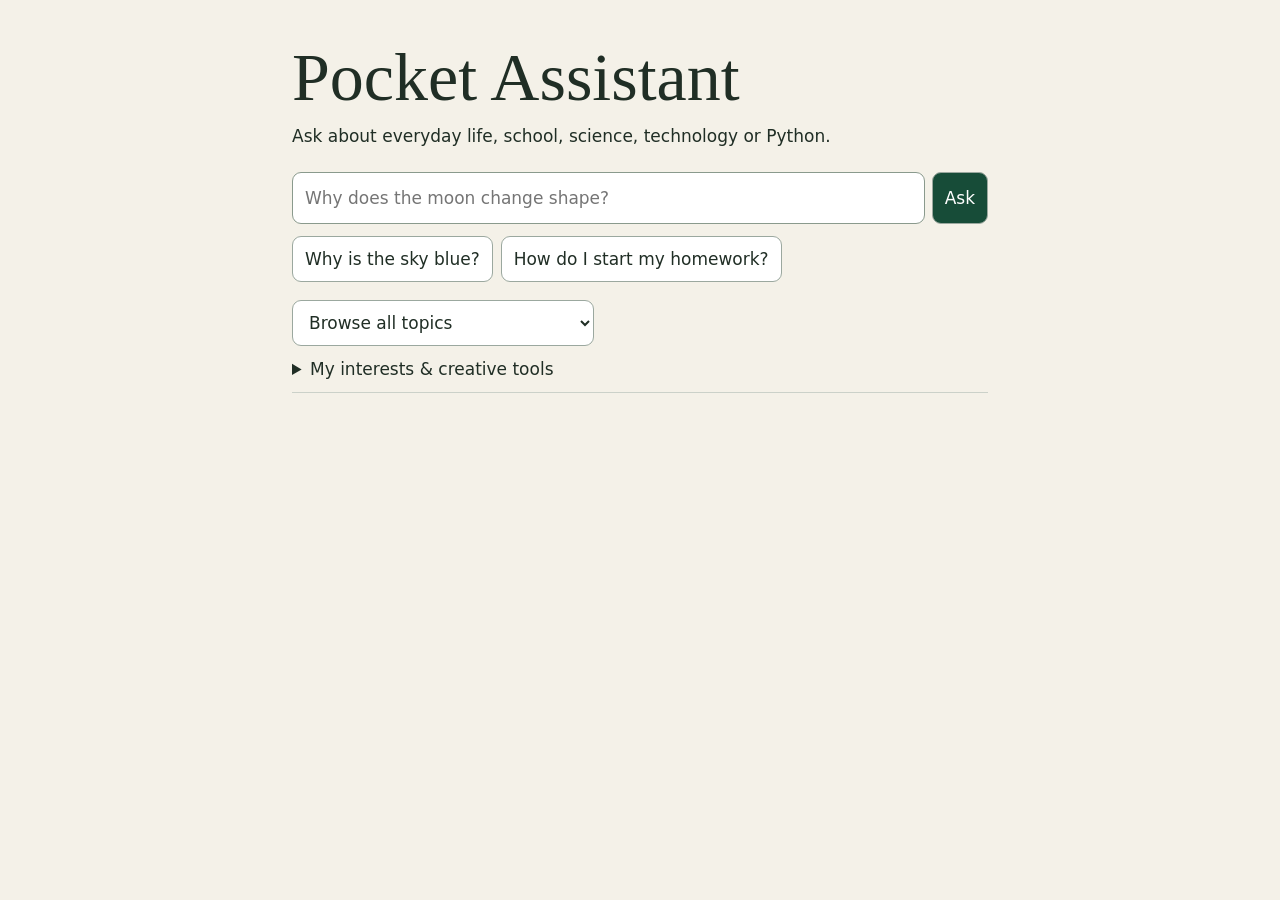
==== commit 0c1366ae: "Train 100-topic assistant and add private interests and creative generation" ====
--- a/pocket-assistant/index.html
+++ b/pocket-assistant/index.html
@@ -1,7 +1,7 @@
 <!doctype html><html lang="en"><meta charset="utf-8"><meta name="viewport" content="width=device-width,initial-scale=1"><title>Pocket Assistant</title>
 <style>[hidden]{display:none!important}*{box-sizing:border-box}body{margin:0;background:#f4f1e8;color:#202e25;font:17px/1.55 system-ui}main{max-width:780px;margin:auto;padding:6vh 5vw}h1{font:normal clamp(38px,8vw,68px)/1.05 Georgia;margin:0 0 10px}p{margin:10px 0 18px}button,input,select{font:inherit}button,select{border:1px solid #9ba89f;border-radius:9px;padding:8px 12px;background:white;color:inherit;cursor:pointer}form{display:flex;gap:7px;margin:22px 0 12px}input{width:100%;min-width:0;border:1px solid #8a9a8d;border-radius:9px;padding:12px}form button{background:#174c38;color:white}article{padding:20px;background:white;border:1px solid #cbd1c9;border-radius:14px;margin:18px 0}h2{margin:0;font-size:22px}pre{overflow:auto;background:#172b24;color:#d5f5df;padding:15px;border-radius:8px}summary{cursor:pointer}select{max-width:100%}main{padding:clamp(20px,5vw,42px);padding-bottom:max(36px,env(safe-area-inset-bottom))}input,select,button,summary{min-height:46px}summary{padding:10px 0}details{border-bottom:1px solid #cbd1c9}#quick{display:flex;flex-wrap:wrap;gap:8px;margin:0 0 18px}#quick button{text-align:left}article{overflow-wrap:anywhere}#viewer{font-weight:600}</style>
 <main><h1>Pocket Assistant</h1><p>Ask about everyday life, school, science, technology or Python.</p>
-<p id="viewer">Tap a topic below to read its answer. Open the site in Safari to type your own question.</p><form id="chat" hidden><input id="q" maxlength="600" enterkeyhint="send" aria-label="Your question" placeholder="Why does the moon change shape?"><button type="submit">Ask</button></form><div hidden id="quick"><button>Why is the sky blue?</button><button>How do I start my homework?</button></div><select hidden id="menu" aria-label="Browse topics"><option value="">Browse all topics</option></select><section id="history" aria-live="polite"></section><section id="fallback"><h2>Topics</h2><details><summary>Starting homework</summary><p>Pick one assignment. Open it and write down the smallest thing you can do next, such as reading the first question. Set a five-minute timer and do just that step. When it rings, decide on the next one.</p></details><details><summary>Remembering what you study</summary><p>Close your notes and try answering a question from memory. Check your answer, then try the ones you missed again tomorrow. For vocabulary, practice in both directions: word to meaning and meaning to word.</p></details><details><summary>Writing a paragraph</summary><p>Write your main point in one sentence. Add one detail or quote that supports it, then explain how that detail proves your point. Read the sentences together and check that each one helps explain the same idea.</p></details><details><summary>Planning your day</summary><p>Start with commitments that already have a time. Pick the one remaining task that matters most and give it a time slot. Leave a little space between tasks in case one takes longer.</p></details><details><summary>Ideas for boredom</summary><p>Try a ten-minute challenge: photograph three ordinary objects so they look unusual, draw a map of a made-up place, or invent a game using only paper and a coin.</p></details><details><summary>How rain forms</summary><p>Water evaporates from surfaces and enters the air as vapor. When moist air cools, some vapor condenses into cloud droplets. Droplets can join and grow heavy enough to fall as rain.</p></details><details><summary>Why the sky looks blue</summary><p>Sunlight contains many colors. Air molecules scatter shorter wavelengths, including blue, more strongly than longer wavelengths like red. That scattered light reaches your eyes from all across the sky.</p></details><details><summary>Changing seasons</summary><p>Earth&#x27;s axis is tilted. When your hemisphere tilts toward the Sun, sunlight hits it more directly and the days are longer. Six months later, the other hemisphere tilts toward the Sun.</p></details><details><summary>Moon phases</summary><p>The Sun lights roughly half of the Moon. As the Moon orbits Earth, we see different amounts of that sunlit half. A crescent means only a narrow slice of the lit side faces us.</p></details><details><summary>Percent of a number</summary><p>Percent means out of 100. To find a percentage of a number, divide the percentage by 100 and multiply by the number. For example, 15 percent of 80 is 0.15 times 80, which is 12.</p></details><details><summary>Sale prices</summary><p>For a 20% discount, you pay 80% of the original price. Multiply the original price by 0.80. For example, a $30 item costs $24 before tax.</p></details><details><summary>Finding an average</summary><p>Add the values together and divide by how many values there are. For 6, 8 and 10, the sum is 24. There are three values, so the average is 8.</p></details><details><summary>Wi-Fi and Ethernet</summary><p>Wi-Fi sends data by radio between your device and router. Ethernet uses a cable. For gaming, Ethernet often gives more consistent timing because nearby wireless traffic and walls do not affect the cable.</p></details><details><summary>What localhost means</summary><p>Localhost points back to the device opening the link. If a friend opens your localhost address, their browser looks on their own device. A published website gives both of you a link to the same hosted files.</p></details><details><summary>Storage and memory</summary><p>Storage keeps files after an app closes. RAM holds the data an app is currently using. When you open a website, the browser uses RAM and may save files in its cache so the page loads faster next time.</p></details><details><summary>Making a sandwich</summary><p>Try bread, a spread you like, and a filling such as cheese or sliced vegetables. For a packed lunch, dry damp vegetables and keep juicy ingredients separate until you eat.</p></details><details><summary>Finding a lost item</summary><p>Think of the last moment you remember using it. Walk that route slowly, checking surfaces where you put things down. Then check pockets, bags and the gaps beside furniture one area at a time.</p></details><details><summary>Apologizing to a friend</summary><p>Name what you did, acknowledge how it affected them and say what you&#x27;ll do differently. For example: “I interrupted you in front of everyone. That was unfair. Next time I&#x27;ll let you finish.”</p></details><details><summary>Greetings</summary><p>Hey! You can ask me about everyday things like planning homework, making lunch, Wi-Fi or why the sky is blue. The topic menu shows everything I&#x27;ve learned.</p></details><details><summary>Variables</summary><p>A variable is a name that refers to a value. Assignment uses one equals sign. You can use the old value when calculating the new one.</p><pre>score = 10
+<p id="viewer">Tap a topic below to read its answer. Open the site in Safari to type your own question.</p><form id="chat" hidden><input id="q" maxlength="600" enterkeyhint="send" aria-label="Your question" placeholder="Why does the moon change shape?"><button type="submit">Ask</button></form><div hidden id="quick"><button>Why is the sky blue?</button><button>How do I start my homework?</button></div><select hidden id="menu" aria-label="Browse topics"><option value="">Browse all topics</option></select><details id="creative" hidden><summary>My interests &amp; creative tools</summary><label for="interest">Interests for this tab (separate with commas)</label><input id="interest" maxlength="160" placeholder="e.g. music, puzzles"><p id="picks"></p><button type="button" id="names">Generate a name</button> <button type="button" id="stories">Start a story</button></details><section id="history" aria-live="polite"></section><section id="fallback"><h2>Topics</h2><details><summary>Starting homework</summary><p>Pick one assignment. Open it and write down the smallest thing you can do next, such as reading the first question. Set a five-minute timer and do just that step. When it rings, decide on the next one.</p></details><details><summary>Remembering what you study</summary><p>Close your notes and try answering a question from memory. Check your answer, then try the ones you missed again tomorrow. For vocabulary, practice in both directions: word to meaning and meaning to word.</p></details><details><summary>Writing a paragraph</summary><p>Write your main point in one sentence. Add one detail or quote that supports it, then explain how that detail proves your point. Read the sentences together and check that each one helps explain the same idea.</p></details><details><summary>Planning your day</summary><p>Start with commitments that already have a time. Pick the one remaining task that matters most and give it a time slot. Leave a little space between tasks in case one takes longer.</p></details><details><summary>Ideas for boredom</summary><p>Try a ten-minute challenge: photograph three ordinary objects so they look unusual, draw a map of a made-up place, or invent a game using only paper and a coin.</p></details><details><summary>How rain forms</summary><p>Water evaporates from surfaces and enters the air as vapor. When moist air cools, some vapor condenses into cloud droplets. Droplets can join and grow heavy enough to fall as rain.</p></details><details><summary>Why the sky looks blue</summary><p>Sunlight contains many colors. Air molecules scatter shorter wavelengths, including blue, more strongly than longer wavelengths like red. That scattered light reaches your eyes from all across the sky.</p></details><details><summary>Changing seasons</summary><p>Earth&#x27;s axis is tilted. When your hemisphere tilts toward the Sun, sunlight hits it more directly and the days are longer. Six months later, the other hemisphere tilts toward the Sun.</p></details><details><summary>Moon phases</summary><p>The Sun lights roughly half of the Moon. As the Moon orbits Earth, we see different amounts of that sunlit half. A crescent means only a narrow slice of the lit side faces us.</p></details><details><summary>Percent of a number</summary><p>Percent means out of 100. To find a percentage of a number, divide the percentage by 100 and multiply by the number. For example, 15 percent of 80 is 0.15 times 80, which is 12.</p></details><details><summary>Sale prices</summary><p>For a 20% discount, you pay 80% of the original price. Multiply the original price by 0.80. For example, a $30 item costs $24 before tax.</p></details><details><summary>Finding an average</summary><p>Add the values together and divide by how many values there are. For 6, 8 and 10, the sum is 24. There are three values, so the average is 8.</p></details><details><summary>Wi-Fi and Ethernet</summary><p>Wi-Fi sends data by radio between your device and router. Ethernet uses a cable. For gaming, Ethernet often gives more consistent timing because nearby wireless traffic and walls do not affect the cable.</p></details><details><summary>What localhost means</summary><p>Localhost points back to the device opening the link. If a friend opens your localhost address, their browser looks on their own device. A published website gives both of you a link to the same hosted files.</p></details><details><summary>Storage and memory</summary><p>Storage keeps files after an app closes. RAM holds the data an app is currently using. When you open a website, the browser uses RAM and may save files in its cache so the page loads faster next time.</p></details><details><summary>Making a sandwich</summary><p>Try bread, a spread you like, and a filling such as cheese or sliced vegetables. For a packed lunch, dry damp vegetables and keep juicy ingredients separate until you eat.</p></details><details><summary>Finding a lost item</summary><p>Think of the last moment you remember using it. Walk that route slowly, checking surfaces where you put things down. Then check pockets, bags and the gaps beside furniture one area at a time.</p></details><details><summary>Apologizing to a friend</summary><p>Name what you did, acknowledge how it affected them and say what you&#x27;ll do differently. For example: “I interrupted you in front of everyone. That was unfair. Next time I&#x27;ll let you finish.”</p></details><details><summary>Greetings</summary><p>Hey! You can ask me about everyday things like planning homework, making lunch, Wi-Fi or why the sky is blue. The topic menu shows everything I&#x27;ve learned.</p></details><details><summary>Variables</summary><p>A variable is a name that refers to a value. Assignment uses one equals sign. You can use the old value when calculating the new one.</p><pre>score = 10
 score = score + 2
 print(score)</pre><details><summary>Reveal the output</summary><pre>12</pre></details></details><details><summary>Printing</summary><p>Use print() to display values. Put text in quotes. You can pass several values separated by commas.</p><pre>score = 7
 print(&quot;Score&quot;, score)</pre><details><summary>Reveal the output</summary><pre>Score 7</pre></details></details><details><summary>User input</summary><p>input() shows a prompt and returns the user&#x27;s reply as text. For this example, suppose the user types Ada.</p><pre>name = input(&quot;Name? &quot;)
@@ -33,9 +33,14 @@
 print(&quot;Done&quot;)</pre><details><summary>Reveal the output</summary><pre>Start
 Done</pre></details></details><details><summary>Index errors</summary><p>IndexError means the requested position is outside the sequence. A list with three items has nonnegative indices 0, 1 and 2.</p><pre>nums = [10, 20, 30]
 print(nums[len(nums) - 1])</pre><details><summary>Reveal the output</summary><pre>30</pre></details></details><details><summary>Name errors</summary><p>NameError means Python could not find a name. Check spelling, capitalization and whether the assignment ran before the name was used.</p><pre>points = 5
-print(points)</pre><details><summary>Reveal the output</summary><pre>5</pre></details></details></section></main>
+print(points)</pre><details><summary>Reveal the output</summary><pre>5</pre></details></details><details><summary>Soccer first touch</summary><p>Let the ball meet the inside of your foot and draw your foot back slightly. Aim your first touch into space where you can take the next step.</p></details><details><summary>Passing in soccer</summary><p>Plant your standing foot beside the ball, point it toward your target and use the inside of your other foot. Practice against a wall with a small target.</p></details><details><summary>Checking your shoulder</summary><p>Glance over your shoulder before the pass arrives. Look for a teammate, a defender and a patch of space, then bring your eyes back to the ball.</p></details><details><summary>Packing for practice</summary><p>Lay out your footwear, shin guards, socks, water bottle and the kit your coach requested. Pack a spare shirt for the trip home.</p></details><details><summary>Comparing game settings</summary><p>Change one setting at a time. Repeat the same short drill at each setting and record accuracy and comfort before deciding.</p></details><details><summary>Frame rate</summary><p>FPS counts how many frames a game produces per second. At 60 FPS an evenly spaced frame takes about 16.7 milliseconds. Uneven timing can still look choppy.</p></details><details><summary>Refresh rate</summary><p>Hertz tells you how many times per second a display can refresh. A 120 Hz display can refresh 120 times each second; the game also has to supply frames.</p></details><details><summary>Game latency</summary><p>Ping usually measures a network round trip in milliseconds. A 30 ms result means the trip there and back took about 30 milliseconds. Spikes can matter as much as the average.</p></details><details><summary>Bandwidth</summary><p>Bandwidth is how much data a connection can carry per second. Eight megabits make one megabyte, so 80 Mbps is at most about 10 MB per second before overhead.</p></details><details><summary>Screen resolution</summary><p>Resolution gives the number of pixels across and down. A 2560 by 1440 image contains 3,686,400 pixels. Screen size determines how spread out they look.</p></details><details><summary>Bookmarks</summary><p>A bookmark saves the address of a page. Use the browser’s bookmark or favorites command, give it a recognizable name, and open it later from your bookmarks.</p></details><details><summary>ZIP files</summary><p>A ZIP archive bundles files together and can compress them. Extract it to get ordinary files you can open or edit individually.</p></details><details><summary>File extensions</summary><p>An extension is the ending after a filename’s final dot. It often identifies the format: .txt for plain text, .html for a webpage and .jpg for a JPEG image. Renaming the ending alone does not convert the contents.</p></details><details><summary>Saving versions</summary><p>Save a working version before a major change. With Git, commit a small set of related edits and describe what changed so you can find that version later.</p></details><details><summary>What a repository is</summary><p>A repository holds a project’s files and change history. A README explains how to use the project. Commits mark changes you can inspect later.</p></details><details><summary>Static websites</summary><p>A static host sends files such as HTML, CSS and JavaScript. The browser can still run interactive code, like a quiz or a small model, after those files arrive.</p></details><details><summary>HTML and CSS</summary><p>HTML gives a page its structure, such as headings and buttons. CSS controls appearance and layout. JavaScript can add behavior when you press a button.</p></details><details><summary>Debugging</summary><p>Try the smallest input that triggers the problem. Write down what you expected, then check the actual values one step at a time until they diverge.</p></details><details><summary>Pseudocode</summary><p>Write the steps without worrying about syntax. For a score counter: start at zero, read each result, add one for a win, then display the total.</p></details><details><summary>Testing software</summary><p>Choose an input and write the expected result before running it. Try a typical case, an empty input and a boundary case. If you fix a bug, rerun the input that exposed it.</p></details><details><summary>Learning from examples</summary><p>During training a model makes a prediction, measures the error and adjusts numbers called weights. Separate practice examples from test examples to check whether it learned patterns that generalize.</p></details><details><summary>Generating text</summary><p>A language model estimates which piece of text might come next. It picks one, adds it to the context and repeats. This can produce a sentence the model never saw as a whole.</p></details><details><summary>Overfitting</summary><p>A model can learn details that work only on its training set. Test it on independently written examples. A large training-to-test performance gap is one clue to investigate.</p></details><details><summary>Game practice routines</summary><p>Choose one skill, such as tracking a moving target. Do a short repeatable drill, play one round focusing on it, and note one thing to change next time.</p></details><details><summary>Creative game ideas</summary><p>Pick one action, one obstacle and one win condition. For example: steer a bouncing ball, dodge moving gates and reach three checkpoints. Prototype that before adding more features.</p></details><details><summary>MVPs</summary><p>Choose one person, one problem and one working feature. For a homework planner, a list with due dates might be enough to test whether someone actually uses it.</p></details><details><summary>Customer interviews</summary><p>Ask about the last time the problem happened. What did they do, how long did it take and what was frustrating? Concrete stories tell you more than asking whether an idea sounds cool.</p></details><details><summary>Project pitches</summary><p>Describe who it helps, the problem and what the person can do with it. End with a short example or demonstration.</p></details><details><summary>Naming a project</summary><p>List words describing the goal and the audience. Pair two, say each candidate aloud and see whether someone can spell it after hearing it once.</p></details><details><summary>Feedback</summary><p>Point to one specific detail, say what effect it had, then suggest one change. For example: the button label helped me start, but I couldn&#x27;t find the back button.</p></details><details><summary>Group projects</summary><p>List the deliverables, give each one an owner and agree on a check-in before the deadline. Leave time for everyone to review the combined result.</p></details><details><summary>Summarizing</summary><p>Name the main idea in one sentence. Add only the details needed to understand it. Check that the summary keeps the author’s meaning and uses your own wording.</p></details><details><summary>Quoting evidence</summary><p>Introduce who is speaking, copy the relevant words exactly and give the citation your teacher requested. Follow it with your explanation of how the quote supports your point.</p></details><details><summary>Proofreading</summary><p>Read once for meaning, once for sentence boundaries and once for spelling. Reading aloud slowly can reveal a missing word your eyes skipped.</p></details><details><summary>Note taking</summary><p>Use a short heading for each idea. Write a key point in your own words, add one example, and mark anything you need to ask about later.</p></details><details><summary>Giving a presentation</summary><p>Build the talk around one message. Use slides to show a useful example or image, and rehearse aloud with a timer. Practice the opening and closing separately.</p></details><details><summary>Emailing a teacher</summary><p>Use a subject that names the assignment. In the message, explain what you tried, ask one specific question, then sign your name.</p></details><details><summary>Fractions</summary><p>Use a common denominator before adding. For example, one half plus one third becomes three sixths plus two sixths, which equals five sixths.</p></details><details><summary>Ratios</summary><p>A ratio compares amounts in order. Two red beads for every three blue beads scales to four red and six blue when you double both amounts.</p></details><details><summary>Rectangle area</summary><p>Multiply length by width using the same unit for both. A rectangle 4 cm by 7 cm covers 28 square centimeters.</p></details><details><summary>Circle area</summary><p>Multiply pi by the radius squared. For radius 3 cm, the area is 9 pi square centimeters, about 28.27 square centimeters.</p></details><details><summary>Perimeter</summary><p>Add the lengths of all outer sides. A rectangle 4 meters by 7 meters has perimeter 4 + 7 + 4 + 7 = 22 meters.</p></details><details><summary>Unit conversions</summary><p>One meter equals 100 centimeters. Multiply meters by 100 to get centimeters. Divide centimeters by 100 to get meters.</p></details><details><summary>Reading graphs</summary><p>Read the title and axis labels first. Check what one tick means and whether the scale starts at zero. Then compare the values the graph actually shows.</p></details><details><summary>Elapsed time</summary><p>Count forward in easy jumps. From 3:45 to 5:10, count 15 minutes to 4:00, one hour to 5:00 and ten minutes more: 1 hour 25 minutes.</p></details><details><summary>Probability</summary><p>When outcomes are equally likely, divide the number of favorable outcomes by the total number. Rolling an even number on a fair six-sided die has probability three sixths, or one half.</p></details><details><summary>Shadows</summary><p>A shadow forms when an object blocks light. When the Sun is low in the sky, its rays hit the ground at a shallow angle and a standing object&#x27;s shadow stretches farther.</p></details><details><summary>Echoes</summary><p>Sound travels to a surface and reflects. If the reflected sound reaches you late enough to hear it separately, you hear an echo.</p></details><details><summary>Condensation</summary><p>Water vapor in the surrounding air cools against the cold glass. Some turns into liquid droplets on the outside.</p></details><details><summary>Evaporation</summary><p>Some water molecules at the surface escape into the air. Moving air helps wet clothes dry by carrying away humid air near the fabric.</p></details><details><summary>Floating</summary><p>Water pushes upward on an object. A floating boat displaces enough water for that upward force to balance its weight. Its hollow shape helps it displace a lot of water.</p></details><details><summary>Day and night</summary><p>Earth rotates. Your location turns toward the Sun for daylight and away from it for night. This rotation makes the Sun appear to move across the sky.</p></details><details><summary>Stars twinkling</summary><p>Starlight passes through moving layers of air with different temperatures. These layers bend the light by changing amounts, making a distant star appear to flicker.</p></details><details><summary>Rhythm practice</summary><p>Set a slow, comfortable beat and tap once per click. Count groups of four aloud. Speed up only when the beat feels even.</p></details><details><summary>Photo composition</summary><p>Imagine a three-by-three grid. Try placing the subject near a grid intersection, check the edges for distractions, then try a centered shot and compare the two.</p></details><details><summary>Steady video</summary><p>Hold the phone with two hands, keep your elbows close and start recording before the action. For a still shot, rest the phone on a stable surface.</p></details><details><summary>Story structure</summary><p>Give a character a goal, put a specific obstacle in the way and let a choice change what happens. End by showing a consequence of that choice.</p></details><details><summary>Packing a bag</summary><p>Check tomorrow’s schedule. Pack the books and materials you actually need, place completed work in one folder, and keep frequently used items in an accessible pocket.</p></details><details><summary>Tidying a desk</summary><p>Clear one section. Put items you use daily within reach, gather loose papers in one place and give everything else a home before moving to the next section.</p></details><details><summary>Shopping lists</summary><p>Check what you already have, write down what is missing and group it by store section. Put quantities beside anything where the amount matters.</p></details><details><summary>Following a recipe</summary><p>Read the full recipe first. Gather the ingredients and tools, check the amounts and lay out ingredients in the order you will use them.</p></details><details><summary>Making plans with a friend</summary><p>Suggest one activity and a specific time. Make it easy to offer another option: “Want to play on Saturday afternoon? Sunday works for me too.”</p></details><details><summary>Choosing between options</summary><p>Choose two or three criteria you care about and compare each option against the same criteria. If the decision is reversible, a small trial can answer more than guessing.</p></details></section></main>
 <script>
-const model={"topics":[{"title":"Starting homework","desc":"Pick one assignment. Open it and write down the smallest thing you can do next, such as reading the first question. Set a five-minute timer and do just that step. When it rings, decide on the next one.","code":"","answer":""},{"title":"Remembering what you study","desc":"Close your notes and try answering a question from memory. Check your answer, then try the ones you missed again tomorrow. For vocabulary, practice in both directions: word to meaning and meaning to word.","code":"","answer":""},{"title":"Writing a paragraph","desc":"Write your main point in one sentence. Add one detail or quote that supports it, then explain how that detail proves your point. Read the sentences together and check that each one helps explain the same idea.","code":"","answer":""},{"title":"Planning your day","desc":"Start with commitments that already have a time. Pick the one remaining task that matters most and give it a time slot. Leave a little space between tasks in case one takes longer.","code":"","answer":""},{"title":"Ideas for boredom","desc":"Try a ten-minute challenge: photograph three ordinary objects so they look unusual, draw a map of a made-up place, or invent a game using only paper and a coin.","code":"","answer":""},{"title":"How rain forms","desc":"Water evaporates from surfaces and enters the air as vapor. When moist air cools, some vapor condenses into cloud droplets. Droplets can join and grow heavy enough to fall as rain.","code":"","answer":""},{"title":"Why the sky looks blue","desc":"Sunlight contains many colors. Air molecules scatter shorter wavelengths, including blue, more strongly than longer wavelengths like red. That scattered light reaches your eyes from all across the sky.","code":"","answer":""},{"title":"Changing seasons","desc":"Earth's axis is tilted. When your hemisphere tilts toward the Sun, sunlight hits it more directly and the days are longer. Six months later, the other hemisphere tilts toward the Sun.","code":"","answer":""},{"title":"Moon phases","desc":"The Sun lights roughly half of the Moon. As the Moon orbits Earth, we see different amounts of that sunlit half. A crescent means only a narrow slice of the lit side faces us.","code":"","answer":""},{"title":"Percent of a number","desc":"Percent means out of 100. To find a percentage of a number, divide the percentage by 100 and multiply by the number. For example, 15 percent of 80 is 0.15 times 80, which is 12.","code":"","answer":""},{"title":"Sale prices","desc":"For a 20% discount, you pay 80% of the original price. Multiply the original price by 0.80. For example, a $30 item costs $24 before tax.","code":"","answer":""},{"title":"Finding an average","desc":"Add the values together and divide by how many values there are. For 6, 8 and 10, the sum is 24. There are three values, so the average is 8.","code":"","answer":""},{"title":"Wi-Fi and Ethernet","desc":"Wi-Fi sends data by radio between your device and router. Ethernet uses a cable. For gaming, Ethernet often gives more consistent timing because nearby wireless traffic and walls do not affect the cable.","code":"","answer":""},{"title":"What localhost means","desc":"Localhost points back to the device opening the link. If a friend opens your localhost address, their browser looks on their own device. A published website gives both of you a link to the same hosted files.","code":"","answer":""},{"title":"Storage and memory","desc":"Storage keeps files after an app closes. RAM holds the data an app is currently using. When you open a website, the browser uses RAM and may save files in its cache so the page loads faster next time.","code":"","answer":""},{"title":"Making a sandwich","desc":"Try bread, a spread you like, and a filling such as cheese or sliced vegetables. For a packed lunch, dry damp vegetables and keep juicy ingredients separate until you eat.","code":"","answer":""},{"title":"Finding a lost item","desc":"Think of the last moment you remember using it. Walk that route slowly, checking surfaces where you put things down. Then check pockets, bags and the gaps beside furniture one area at a time.","code":"","answer":""},{"title":"Apologizing to a friend","desc":"Name what you did, acknowledge how it affected them and say what you'll do differently. For example: \u201cI interrupted you in front of everyone. That was unfair. Next time I'll let you finish.\u201d","code":"","answer":""},{"title":"Greetings","desc":"Hey! You can ask me about everyday things like planning homework, making lunch, Wi-Fi or why the sky is blue. The topic menu shows everything I've learned.","code":"","answer":""},{"title":"Variables","desc":"A variable is a name that refers to a value. Assignment uses one equals sign. You can use the old value when calculating the new one.","code":"score = 10\nscore = score + 2\nprint(score)","answer":"12"},{"title":"Printing","desc":"Use print() to display values. Put text in quotes. You can pass several values separated by commas.","code":"score = 7\nprint(\"Score\", score)","answer":"Score 7"},{"title":"User input","desc":"input() shows a prompt and returns the user's reply as text. For this example, suppose the user types Ada.","code":"name = input(\"Name? \")\nprint(\"Hi\", name)","answer":"Hi Ada"},{"title":"Converting types","desc":"Use int() for whole numbers, float() for decimals, and str() for text. The text you convert must have a valid format for that conversion.","code":"points = int(\"12\")\nprint(points + 3)","answer":"15"},{"title":"Strings","desc":"A string holds text. A slice like [1:4] takes characters at positions 1, 2 and 3. Counting starts at zero. upper() returns uppercase text.","code":"word = \"python\"\nprint(word[1:4].upper())","answer":"YTH"},{"title":"Lists","desc":"A list holds items in order. Index 0 selects the first item. Index -1 selects the last one.","code":"colors = [\"red\", \"blue\", \"green\"]\nprint(colors[-1])","answer":"green"},{"title":"Appending items","desc":"Use append() to add one item to the end of an existing list. It changes the list in place.","code":"items = [2, 4]\nitems.append(8)\nprint(items)","answer":"[2, 4, 8]"},{"title":"For loops","desc":"A for loop takes one item at a time from a sequence. Indent every line you want to run for each item.","code":"for letter in \"AI\":\n    print(letter)","answer":"A\nI"},{"title":"While loops","desc":"A while loop checks its condition before each pass. Here, adding one eventually makes the condition false.","code":"n = 1\nwhile n < 3:\n    print(n)\n    n += 1","answer":"1\n2"},{"title":"Range","desc":"range(start, stop, step) produces integers up to the stop value, excluding it. With one argument, counting starts at zero.","code":"print(list(range(1, 7, 2)))","answer":"[1, 3, 5]"},{"title":"Conditionals","desc":"An if statement checks a condition. elif checks another condition if earlier checks failed. else handles the remaining cases.","code":"score = 8\nif score >= 5:\n    print(\"Pass\")\nelse:\n    print(\"Try again\")","answer":"Pass"},{"title":"Equality","desc":"Use == to test whether two values are equal. Use = to assign a value to a name.","code":"score = 3\nprint(score == 4)","answer":"False"},{"title":"Functions","desc":"Use def to define a function. Parameters receive values when you call it. A return statement sends a result back to the caller.","code":"def double(number):\n    return number * 2\nprint(double(6))","answer":"12"},{"title":"Return values","desc":"return ends a function call and passes a value back. print() displays a value. A function that reaches its end without returning a value gives the caller None.","code":"def total(a, b):\n    return a + b\nanswer = total(4, 5)\nprint(answer)","answer":"9"},{"title":"Dictionaries","desc":"A dictionary maps keys to values. Use square brackets for a known key. Use get() with a default for a key that might be missing.","code":"scores = {\"red\": 4}\nprint(scores.get(\"blue\", 0))","answer":"0"},{"title":"Indentation","desc":"Indentation groups lines into blocks. After a line such as if ready:, indent the lines that belong inside it. Four spaces per level is the usual style.","code":"ready = True\nif ready:\n    print(\"Start\")\nprint(\"Done\")","answer":"Start\nDone"},{"title":"Index errors","desc":"IndexError means the requested position is outside the sequence. A list with three items has nonnegative indices 0, 1 and 2.","code":"nums = [10, 20, 30]\nprint(nums[len(nums) - 1])","answer":"30"},{"title":"Name errors","desc":"NameError means Python could not find a name. Check spelling, capitalization and whether the assignment ran before the name was used.","code":"points = 5\nprint(points)","answer":"5"}],"stop":["a","about","an","are","can","could","do","does","example","explain","for","help","how","i","in","is","it","me","mean","means","my","of","please","python","show","teach","tell","the","to","use","using","what","why","with","would","you"],"vocab":{"=":0,"==":1,"above":2,"access":3,"active":4,"activity":5,"add":6,"after":7,"afternoon":8,"and":9,"another":10,"any":11,"apologize":12,"apology":13,"append":14,"argument":15,"arithmetic":16,"as":17,"ask":18,"assign":19,"assignment":20,"assignments":21,"at":22,"atmosphere":23,"average":24,"back":25,"before":26,"between":27,"beyond":28,"block":29,"blue":30,"bored":31,"branches":32,"bread":33,"browser":34,"by":35,"cable":36,"cache":37,"calculate":38,"call":39,"caller":40,"cast":41,"causes":42,"change":43,"characters":44,"charger":45,"check":46,"choose":47,"clear":48,"clouds":49,"code":50,"collection":51,"color":52,"come":53,"compare":54,"computer":55,"condition":56,"conditionals":57,"connect":58,"connection":59,"console":60,"controlled":61,"conversion":62,"convert":63,"count":64,"counter":65,"creative":66,"crescent":67,"day":68,"daylight":69,"days":70,"decision":71,"def":72,"define":73,"defined":74,"dict":75,"dictionaries":76,"dictionary":77,"difference":78,"different":79,"digits":80,"discount":81,"disk":82,"display":83,"doesn":84,"double":85,"downloaded":86,"drip":87,"each":88,"earth":89,"easy":90,"element":91,"elif":92,"else":93,"end":94,"endpoint":95,"entry":96,"equal":97,"equality":98,"equals":99,"error":100,"ethernet":101,"every":102,"everything":103,"evidence":104,"exist":105,"expected":106,"fall":107,"feelings":108,"feels":109,"files":110,"find":111,"first":112,"flashcards":113,"float":114,"forget":115,"friend":116,"from":117,"full":118,"fun":119,"function":120,"functions":121,"gaming":122,"generate":123,"get":124,"getting":125,"give":126,"good":127,"grow":128,"happen":129,"happens":130,"have":131,"headphones":132,"hello":133,"hemispheres":134,"hey":135,"hi":136,"home":137,"homework":138,"hurt":139,"idea":140,"ideas":141,"if":142,"included":143,"indent":144,"indentation":145,"indentationerror":146,"indented":147,"indenting":148,"index":149,"indexerror":150,"indexing":151,"indoors":152,"infinite":153,"input":154,"insert":155,"int":156,"integer":157,"integers":158,"internet":159,"into":160,"invalid":161,"item":162,"items":163,"iterate":164,"its":165,"keep":166,"kept":167,"key":168,"keyboard":169,"keys":170,"keyword":171,"lag":172,"large":173,"last":174,"letter":175,"level":176,"light":177,"line":178,"link":179,"list":180,"lists":181,"local":182,"localhost":183,"long":184,"longer":185,"look":186,"lookup":187,"loop":188,"looping":189,"loops":190,"lost":191,"lunch":192,"m":193,"make":194,"makes":195,"many":196,"mapping":197,"markdown":198,"math":199,"memorize":200,"memory":201,"message":202,"method":203,"methods":204,"misplaced":205,"missing":206,"misspelled":207,"money":208,"moon":209,"morning":210,"much":211,"name":212,"nameerror":213,"need":214,"needs":215,"night":216,"none":217,"not":218,"number":219,"numbers":220,"object":221,"off":222,"on":223,"only":224,"onto":225,"open":226,"opening":227,"operator":228,"opposite":229,"or":230,"ordered":231,"organize":232,"otherwise":233,"out":234,"output":235,"over":236,"overwhelming":237,"pack":238,"pairs":239,"paragraph":240,"parameters":241,"part":242,"past":243,"percent":244,"percentage":245,"percentages":246,"phases":247,"phone":248,"plan":249,"point":250,"position":251,"price":252,"print":253,"printing":254,"prioritize":255,"procrastinating":256,"prompt":257,"push":258,"put":259,"putting":260,"quick":261,"quiz":262,"rain":263,"raindrops":264,"rainy":265,"ram":266,"range":267,"read":268,"real":269,"recall":270,"remember":271,"repeat":272,"result":273,"retrace":274,"return":275,"returns":276,"reusable":277,"reuse":278,"review":279,"run":280,"s":281,"sale":282,"sandwich":283,"save":284,"say":285,"scatter":286,"schedule":287,"schoolwork":288,"score":289,"scores":290,"seasons":291,"send":292,"sentence":293,"sequence":294,"several":295,"shape":296,"share":297,"should":298,"simple":299,"size":300,"skies":301,"sky":302,"slice":303,"slicing":304,"soggy":305,"someone":306,"something":307,"sorry":308,"space":309,"spaces":310,"start":311,"started":312,"statement":313,"step":314,"steps":315,"stop":316,"storage":317,"store":318,"string":319,"strings":320,"structure":321,"study":322,"studying":323,"suggest":324,"summer":325,"t":326,"tabs":327,"take":328,"tasks":329,"ten":330,"text":331,"there":332,"things":333,"through":334,"tilt":335,"time":336,"today":337,"too":338,"top":339,"topic":340,"true":341,"turn":342,"twenty":343,"two":344,"twos":345,"type":346,"types":347,"undefined":348,"unexpected":349,"unknown":350,"until":351,"up":352,"update":353,"uppercase":354,"used":355,"user":356,"value":357,"values":358,"variable":359,"variables":360,"versus":361,"visible":362,"visit":363,"vocabulary":364,"warmer":365,"was":366,"water":367,"website":368,"websites":369,"when":370,"where":371,"while":372,"wifi":373,"winter":374,"wired":375,"wireless":376,"word":377,"work":378,"write":379,"writing":380,"wrong":381,"yo":382,"~==$":383,"~^=$":384,"~^==":385,"~^ab":386,"~^ac":387,"~^ad":388,"~^af":389,"~^an":390,"~^ap":391,"~^ar":392,"~^as":393,"~^at":394,"~^av":395,"~^ba":396,"~^be":397,"~^bl":398,"~^bo":399,"~^br":400,"~^by":401,"~^ca":402,"~^ch":403,"~^cl":404,"~^co":405,"~^cr":406,"~^da":407,"~^de":408,"~^di":409,"~^do":410,"~^dr":411,"~^ea":412,"~^el":413,"~^en":414,"~^eq":415,"~^er":416,"~^et":417,"~^ev":418,"~^ex":419,"~^fa":420,"~^fe":421,"~^fi":422,"~^fl":423,"~^fo":424,"~^fr":425,"~^fu":426,"~^ga":427,"~^ge":428,"~^gi":429,"~^go":430,"~^gr":431,"~^ha":432,"~^he":433,"~^hi":434,"~^ho":435,"~^hu":436,"~^id":437,"~^if":438,"~^in":439,"~^it":440,"~^ke":441,"~^la":442,"~^le":443,"~^li":444,"~^lo":445,"~^lu":446,"~^m$":447,"~^ma":448,"~^me":449,"~^mi":450,"~^mo":451,"~^mu":452,"~^na":453,"~^ne":454,"~^ni":455,"~^no":456,"~^nu":457,"~^ob":458,"~^of":459,"~^on":460,"~^op":461,"~^or":462,"~^ot":463,"~^ou":464,"~^ov":465,"~^pa":466,"~^pe":467,"~^ph":468,"~^pl":469,"~^po":470,"~^pr":471,"~^pu":472,"~^qu":473,"~^ra":474,"~^re":475,"~^ru":476,"~^s$":477,"~^sa":478,"~^sc":479,"~^se":480,"~^sh":481,"~^si":482,"~^sk":483,"~^sl":484,"~^so":485,"~^sp":486,"~^st":487,"~^su":488,"~^t$":489,"~^ta":490,"~^te":491,"~^th":492,"~^ti":493,"~^to":494,"~^tr":495,"~^tu":496,"~^tw":497,"~^ty":498,"~^un":499,"~^up":500,"~^us":501,"~^va":502,"~^ve":503,"~^vi":504,"~^vo":505,"~^wa":506,"~^we":507,"~^wh":508,"~^wi":509,"~^wo":510,"~^wr":511,"~^yo":512,"~abl":513,"~abo":514,"~abs":515,"~abu":516,"~acc":517,"~ace":518,"~ach":519,"~ack":520,"~act":521,"~ad$":522,"~add":523,"~ade":524,"~adp":525,"~aft":526,"~ag$":527,"~age":528,"~agr":529,"~ain":530,"~air":531,"~ake":532,"~al$":533,"~alc":534,"~ale":535,"~alh":536,"~ali":537,"~all":538,"~als":539,"~alu":540,"~am$":541,"~ame":542,"~ami":543,"~an$":544,"~anc":545,"~and":546,"~ang":547,"~ani":548,"~ano":549,"~any":550,"~ape":551,"~aph":552,"~apo":553,"~app":554,"~ar$":555,"~ara":556,"~ard":557,"~are":558,"~arg":559,"~ari":560,"~ark":561,"~arm":562,"~art":563,"~ary":564,"~as$":565,"~ase":566,"~ash":567,"~ask":568,"~aso":569,"~ass":570,"~ast":571,"~asy":572,"~at$":573,"~ate":574,"~ath":575,"~ati":576,"~atm":577,"~ato":578,"~att":579,"~aus":580,"~ave":581,"~ay$":582,"~ayl":583,"~ays":584,"~bac":585,"~bef":586,"~ber":587,"~bet":588,"~bey":589,"~bje":590,"~ble":591,"~blo":592,"~blu":593,"~boa":594,"~bor":595,"~bov":596,"~bra":597,"~bre":598,"~bro":599,"~bs$":600,"~bsi":601,"~bul":602,"~by$":603,"~cab":604,"~cac":605,"~cal":606,"~car":607,"~cas":608,"~cat":609,"~cau":610,"~cce":611,"~ce$":612,"~ced":613,"~cen":614,"~ces":615,"~ch$":616,"~cha":617,"~che":618,"~cho":619,"~cin":620,"~cis":621,"~ck$":622,"~cle":623,"~clo":624,"~clu":625,"~cod":626,"~col":627,"~com":628,"~con":629,"~cor":630,"~cou":631,"~cra":632,"~cre":633,"~ct$":634,"~cte":635,"~cti":636,"~ctu":637,"~cul":638,"~dat":639,"~day":640,"~dd$":641,"~de$":642,"~dea":643,"~dec":644,"~ded":645,"~def":646,"~den":647,"~der":648,"~dex":649,"~dic":650,"~dif":651,"~dig":652,"~dis":653,"~dit":654,"~doe":655,"~doo":656,"~dou":657,"~dow":658,"~dph":659,"~dpo":660,"~dri":661,"~dro":662,"~ds$":663,"~dul":664,"~dwi":665,"~dy$":666,"~dyi":667,"~ea$":668,"~eac":669,"~ead":670,"~eal":671,"~ear":672,"~eas":673,"~eat":674,"~ebs":675,"~eca":676,"~eci":677,"~eck":678,"~ect":679,"~ed$":680,"~eds":681,"~edu":682,"~eed":683,"~eel":684,"~een":685,"~eep":686,"~eer":687,"~ef$":688,"~efi":689,"~efo":690,"~ege":691,"~el$":692,"~ele":693,"~eli":694,"~ell":695,"~elm":696,"~els":697,"~em$":698,"~emb":699,"~eme":700,"~emi":701,"~emo":702,"~ems":703,"~en$":704,"~enc":705,"~end":706,"~ene":707,"~eni":708,"~ens":709,"~ent":710,"~eon":711,"~ep$":712,"~epe":713,"~eps":714,"~ept":715,"~equ":716,"~er$":717,"~era":718,"~erc":719,"~ere":720,"~ern":721,"~err":722,"~ers":723,"~ert":724,"~erw":725,"~ery":726,"~es$":727,"~esc":728,"~esn":729,"~ess":730,"~est":731,"~esu":732,"~et$":733,"~ete":734,"~eth":735,"~eti":736,"~etr":737,"~ett":738,"~etu":739,"~etw":740,"~eus":741,"~eve":742,"~evi":743,"~ew$":744,"~ewo":745,"~ex$":746,"~exe":747,"~exi":748,"~exp":749,"~ext":750,"~ey$":751,"~eyb":752,"~eyo":753,"~eys":754,"~eyw":755,"~fal":756,"~fee":757,"~fer":758,"~ff$":759,"~ffe":760,"~fi$":761,"~fil":762,"~fin":763,"~fir":764,"~fla":765,"~flo":766,"~for":767,"~fri":768,"~fro":769,"~fte":770,"~ful":771,"~fun":772,"~gam":773,"~gan":774,"~ge$":775,"~gen":776,"~ger":777,"~ges":778,"~get":779,"~gge":780,"~ggy":781,"~gh$":782,"~ght":783,"~git":784,"~giv":785,"~giz":786,"~gn$":787,"~gnm":788,"~goo":789,"~gra":790,"~gro":791,"~gs$":792,"~gum":793,"~gy$":794,"~han":795,"~hap":796,"~har":797,"~has":798,"~hav":799,"~hca":800,"~he$":801,"~hea":802,"~hec":803,"~hed":804,"~hel":805,"~hem":806,"~hen":807,"~her":808,"~hes":809,"~hey":810,"~hi$":811,"~hil":812,"~hin":813,"~hme":814,"~hod":815,"~hom":816,"~hon":817,"~hoo":818,"~hos":819,"~hou":820,"~hro":821,"~ht$":822,"~hur":823,"~iab":824,"~ibl":825,"~ic$":826,"~ice":827,"~ich":828,"~ici":829,"~ick":830,"~ict":831,"~id$":832,"~ide":833,"~ien":834,"~ies":835,"~iew":836,"~if$":837,"~iff":838,"~ifi":839,"~igh":840,"~igi":841,"~ign":842,"~il$":843,"~ile":844,"~ilt":845,"~ime":846,"~imp":847,"~in$":848,"~ina":849,"~inc":850,"~ind":851,"~ine":852,"~inf":853,"~ing":854,"~ini":855,"~ink":856,"~inp":857,"~ins":858,"~int":859,"~inv":860,"~iny":861,"~ion":862,"~ior":863,"~ip$":864,"~ire":865,"~irs":866,"~isc":867,"~ise":868,"~isi":869,"~isk":870,"~isp":871,"~iss":872,"~ist":873,"~it$":874,"~ite":875,"~ith":876,"~iti":877,"~its":878,"~ity":879,"~ive":880,"~ivi":881,"~iz$":882,"~ize":883,"~jec":884,"~kdo":885,"~ke$":886,"~kee":887,"~kep":888,"~kes":889,"~key":890,"~kie":891,"~kno":892,"~ks$":893,"~kup":894,"~ky$":895,"~lac":896,"~lag":897,"~lan":898,"~lar":899,"~las":900,"~lat":901,"~lay":902,"~lcu":903,"~ld$":904,"~le$":905,"~lea":906,"~lec":907,"~led":908,"~lem":909,"~ler":910,"~les":911,"~let":912,"~lev":913,"~lho":914,"~lic":915,"~lid":916,"~lif":917,"~lig":918,"~lin":919,"~lis":920,"~lit":921,"~ll$":922,"~lle":923,"~llo":924,"~lmi":925,"~lo$":926,"~loa":927,"~loc":928,"~log":929,"~lon":930,"~loo":931,"~lor":932,"~los":933,"~lou":934,"~ls$":935,"~lse":936,"~lt$":937,"~lud":938,"~lue":939,"~lun":940,"~lwo":941,"~ly$":942,"~mak":943,"~man":944,"~map":945,"~mar":946,"~mat":947,"~mbe":948,"~me$":949,"~mee":950,"~mem":951,"~men":952,"~meo":953,"~mer":954,"~mes":955,"~met":956,"~mew":957,"~min":958,"~mis":959,"~mme":960,"~mon":961,"~moo":962,"~mor":963,"~mos":964,"~mpa":965,"~mpl":966,"~mpt":967,"~mpu":968,"~ms$":969,"~muc":970,"~nal":971,"~nam":972,"~nar":973,"~nat":974,"~nce":975,"~nch":976,"~ncl":977,"~nct":978,"~nd$":979,"~nde":980,"~ndi":981,"~ndo":982,"~ndp":983,"~ndr":984,"~ndw":985,"~ne$":986,"~nec":987,"~ned":988,"~nee":989,"~ner":990,"~nes":991,"~net":992,"~nex":993,"~ney":994,"~nfi":995,"~ng$":996,"~nge":997,"~ngs":998,"~nig":999,"~nin":1000,"~nit":1001,"~niz":1002,"~nk$":1003,"~nkn":1004,"~nlo":1005,"~nly":1006,"~nme":1007,"~nne":1008,"~non":1009,"~noo":1010,"~not":1011,"~now":1012,"~npu":1013,"~ns$":1014,"~nse":1015,"~nso":1016,"~nt$":1017,"~nta":1018,"~nte":1019,"~nti":1020,"~nto":1021,"~ntr":1022,"~nts":1023,"~nty":1024,"~num":1025,"~nva":1026,"~nve":1027,"~ny$":1028,"~oad":1029,"~oar":1030,"~oat":1031,"~obj":1032,"~oca":1033,"~ock":1034,"~ocr":1035,"~od$":1036,"~oda":1037,"~ode":1038,"~ods":1039,"~oes":1040,"~off":1041,"~ogg":1042,"~ogi":1043,"~ogy":1044,"~oin":1045,"~ok$":1046,"~oku":1047,"~ole":1048,"~oll":1049,"~olo":1050,"~olw":1051,"~om$":1052,"~ome":1053,"~omp":1054,"~on$":1055,"~ona":1056,"~ond":1057,"~one":1058,"~ong":1059,"~onl":1060,"~onn":1061,"~ons":1062,"~ont":1063,"~onv":1064,"~oo$":1065,"~ood":1066,"~ook":1067,"~ool":1068,"~oon":1069,"~oop":1070,"~oor":1071,"~oos":1072,"~op$":1073,"~ope":1074,"~opi":1075,"~opp":1076,"~ops":1077,"~or$":1078,"~ora":1079,"~ord":1080,"~ore":1081,"~org":1082,"~ori":1083,"~ork":1084,"~orn":1085,"~orr":1086,"~ors":1087,"~ory":1088,"~os$":1089,"~ose":1090,"~osi":1091,"~osp":1092,"~ost":1093,"~ot$":1094,"~oth":1095,"~oub":1096,"~oud":1097,"~oug":1098,"~oul":1099,"~oun":1100,"~out":1101,"~ove":1102,"~ow$":1103,"~own":1104,"~ows":1105,"~pac":1106,"~pai":1107,"~par":1108,"~pas":1109,"~pda":1110,"~pe$":1111,"~pea":1112,"~pec":1113,"~pel":1114,"~pen":1115,"~per":1116,"~pes":1117,"~ph$":1118,"~pha":1119,"~phe":1120,"~pho":1121,"~pic":1122,"~pin":1123,"~pla":1124,"~ple":1125,"~poi":1126,"~pol":1127,"~pos":1128,"~ppe":1129,"~ppi":1130,"~ppo":1131,"~pri":1132,"~pro":1133,"~ps$":1134,"~pt$":1135,"~pus":1136,"~put":1137,"~qua":1138,"~que":1139,"~qui":1140,"~rac":1141,"~rag":1142,"~rai":1143,"~ral":1144,"~ram":1145,"~ran":1146,"~rap":1147,"~ras":1148,"~rat":1149,"~rca":1150,"~rce":1151,"~rd$":1152,"~rde":1153,"~rds":1154,"~re$":1155,"~rea":1156,"~rec":1157,"~red":1158,"~rel":1159,"~rem":1160,"~ren":1161,"~rep":1162,"~res":1163,"~ret":1164,"~reu":1165,"~rev":1166,"~rga":1167,"~rge":1168,"~rgu":1169,"~ria":1170,"~ric":1171,"~rie":1172,"~rin":1173,"~rio":1174,"~rip":1175,"~rit":1176,"~riz":1177,"~rk$":1178,"~rkd":1179,"~rme":1180,"~rn$":1181,"~rne":1182,"~rni":1183,"~rno":1184,"~rns":1185,"~roc":1186,"~rol":1187,"~rom":1188,"~ron":1189,"~rop":1190,"~ror":1191,"~rou":1192,"~row":1193,"~rro":1194,"~rry":1195,"~rs$":1196,"~rsi":1197,"~rst":1198,"~rsu":1199,"~rt$":1200,"~rte":1201,"~rth":1202,"~ruc":1203,"~rue":1204,"~run":1205,"~rwh":1206,"~rwi":1207,"~ry$":1208,"~ryt":1209,"~sab":1210,"~sag":1211,"~sal":1212,"~san":1213,"~sav":1214,"~say":1215,"~sca":1216,"~sce":1217,"~sch":1218,"~sco":1219,"~se$":1220,"~sea":1221,"~sed":1222,"~sen":1223,"~seq":1224,"~ser":1225,"~ses":1226,"~sev":1227,"~sh$":1228,"~sha":1229,"~shc":1230,"~sho":1231,"~sib":1232,"~sig":1233,"~sim":1234,"~sin":1235,"~sio":1236,"~sit":1237,"~siz":1238,"~sk$":1239,"~ski":1240,"~sks":1241,"~sky":1242,"~sli":1243,"~sn$":1244,"~sog":1245,"~sol":1246,"~som":1247,"~son":1248,"~sor":1249,"~spa":1250,"~spe":1251,"~sph":1252,"~spl":1253,"~ss$":1254,"~ssa":1255,"~ssi":1256,"~ssp":1257,"~st$":1258,"~sta":1259,"~ste":1260,"~sti":1261,"~sto":1262,"~str":1263,"~sts":1264,"~stu":1265,"~sug":1266,"~sul":1267,"~sum":1268,"~sus":1269,"~sy$":1270,"~tab":1271,"~tag":1272,"~tak":1273,"~tar":1274,"~tas":1275,"~tat":1276,"~te$":1277,"~ted":1278,"~teg":1279,"~tem":1280,"~ten":1281,"~tep":1282,"~ter":1283,"~tes":1284,"~tex":1285,"~th$":1286,"~the":1287,"~thi":1288,"~thm":1289,"~tho":1290,"~thr":1291,"~tic":1292,"~til":1293,"~tim":1294,"~tin":1295,"~tio":1296,"~tiv":1297,"~tiz":1298,"~tmo":1299,"~to$":1300,"~tod":1301,"~too":1302,"~top":1303,"~tor":1304,"~tpu":1305,"~tra":1306,"~tri":1307,"~tro":1308,"~tru":1309,"~try":1310,"~ts$":1311,"~tte":1312,"~tti":1313,"~tud":1314,"~tur":1315,"~twe":1316,"~two":1317,"~ty$":1318,"~typ":1319,"~ual":1320,"~ubl":1321,"~uch":1322,"~uct":1323,"~ude":1324,"~uds":1325,"~udy":1326,"~ue$":1327,"~uen":1328,"~ues":1329,"~ugg":1330,"~ugh":1331,"~uic":1332,"~uiz":1333,"~ula":1334,"~uld":1335,"~ule":1336,"~ull":1337,"~ult":1338,"~umb":1339,"~ume":1340,"~umm":1341,"~un$":1342,"~unc":1343,"~und":1344,"~une":1345,"~unk":1346,"~unt":1347,"~up$":1348,"~upd":1349,"~upp":1350,"~ure":1351,"~urn":1352,"~urt":1353,"~us$":1354,"~usa":1355,"~use":1356,"~ush":1357,"~ut$":1358,"~ute":1359,"~utp":1360,"~utt":1361,"~val":1362,"~var":1363,"~ve$":1364,"~vel":1365,"~ver":1366,"~vid":1367,"~vie":1368,"~vis":1369,"~vit":1370,"~voc":1371,"~war":1372,"~was":1373,"~wat":1374,"~web":1375,"~wee":1376,"~wen":1377,"~whe":1378,"~whi":1379,"~wic":1380,"~wif":1381,"~win":1382,"~wir":1383,"~wis":1384,"~wn$":1385,"~wnl":1386,"~wo$":1387,"~wor":1388,"~wos":1389,"~wri":1390,"~wro":1391,"~wse":1392,"~xer":1393,"~xin":1394,"~xis":1395,"~xpe":1396,"~xt$":1397,"~ybo":1398,"~yin":1399,"~yli":1400,"~yo$":1401,"~yon":1402,"~ype":1403,"~ys$":1404,"~yth":1405,"~ywo":1406,"~ze$":1407},"idf":[6.39944,5.78041,6.39944,6.39944,6.39944,6.39944,5.78041,5.40092,6.39944,4.91137,5.78041,6.39944,6.39944,6.39944,5.78041,6.39944,6.39944,6.39944,6.39944,6.39944,5.78041,6.39944,5.12649,6.39944,5.40092,5.78041,5.40092,4.91137,6.39944,5.40092,5.12649,5.78041,6.39944,5.78041,6.39944,5.12649,6.39944,6.39944,4.91137,6.39944,6.39944,6.39944,5.78041,5.78041,6.39944,6.39944,6.39944,6.39944,6.39944,5.40092,5.40092,6.39944,6.39944,6.39944,6.39944,6.39944,5.78041,6.39944,6.39944,5.78041,5.78041,6.39944,6.39944,5.78041,5.78041,6.39944,6.39944,6.39944,6.39944,6.39944,6.39944,6.39944,6.39944,6.39944,6.39944,6.39944,6.39944,5.40092,5.40092,6.39944,6.39944,5.78041,6.39944,5.78041,6.39944,5.78041,6.39944,6.39944,5.40092,6.39944,6.39944,5.40092,6.39944,6.39944,5.78041,6.39944,6.39944,6.39944,5.78041,5.78041,5.78041,5.40092,6.39944,6.39944,6.39944,5.78041,6.39944,6.39944,6.39944,6.39944,6.39944,4.45353,6.39944,6.39944,6.39944,6.39944,5.12649,5.40092,6.39944,5.78041,4.33802,6.39944,6.39944,6.39944,4.91137,6.39944,5.12649,6.39944,6.39944,6.39944,6.39944,5.78041,6.39944,6.39944,6.39944,6.39944,6.39944,6.39944,5.40092,6.39944,6.39944,6.39944,4.91137,6.39944,5.78041,6.39944,6.39944,6.39944,6.39944,4.58415,6.39944,6.39944,6.39944,6.39944,4.91137,6.39944,6.39944,5.78041,6.39944,6.39944,5.78041,6.39944,4.91137,5.78041,5.78041,6.39944,5.40092,6.39944,5.78041,6.39944,5.78041,5.78041,6.39944,6.39944,5.78041,6.39944,6.39944,6.39944,5.78041,6.39944,4.14066,6.39944,6.39944,4.91137,6.39944,6.39944,4.91137,6.39944,4.73444,6.39944,5.78041,6.39944,6.39944,5.78041,4.73444,5.40092,6.39944,6.39944,6.39944,6.39944,6.39944,6.39944,6.39944,6.39944,6.39944,6.39944,5.78041,6.39944,6.39944,4.73444,6.39944,6.39944,4.91137,6.39944,6.39944,6.39944,6.39944,6.39944,5.40092,4.91137,6.39944,6.39944,5.40092,5.40092,6.39944,6.39944,6.39944,6.39944,6.39944,6.39944,6.39944,6.39944,5.78041,6.39944,5.78041,6.39944,6.39944,6.39944,6.39944,6.39944,5.12649,6.39944,5.78041,6.39944,4.91137,6.39944,6.39944,6.39944,5.78041,6.39944,6.39944,6.39944,5.78041,5.12649,6.39944,6.39944,6.39944,6.39944,6.39944,5.78041,6.39944,6.39944,6.39944,5.40092,6.39944,6.39944,6.39944,4.73444,5.78041,6.39944,6.39944,6.39944,5.40092,6.39944,6.39944,4.91137,6.39944,6.39944,6.39944,6.39944,6.39944,4.58415,6.39944,5.12649,6.39944,5.78041,6.39944,6.39944,6.39944,6.39944,6.39944,5.78041,6.39944,6.39944,5.78041,6.39944,6.39944,6.39944,4.73444,6.39944,6.39944,6.39944,5.40092,6.39944,6.39944,6.39944,6.39944,5.40092,6.39944,6.39944,5.78041,5.12649,6.39944,6.39944,5.78041,6.39944,5.40092,5.40092,5.78041,5.12649,6.39944,6.39944,6.39944,5.78041,6.39944,5.40092,5.40092,6.39944,5.78041,6.39944,6.39944,4.91137,6.39944,5.78041,6.39944,6.39944,6.39944,5.40092,5.78041,6.39944,6.39944,5.78041,6.39944,6.39944,5.78041,6.39944,6.39944,6.39944,6.39944,6.39944,6.39944,5.78041,5.40092,6.39944,6.39944,6.39944,5.78041,4.58415,5.78041,4.58415,6.39944,5.12649,6.39944,6.39944,6.39944,6.39944,6.39944,5.78041,6.39944,6.39944,5.78041,5.12649,5.40092,5.78041,6.39944,5.78041,6.39944,5.78041,4.73444,5.40092,6.39944,6.39944,6.39944,5.78041,6.39944,5.78041,6.39944,5.40092,5.78041,5.12649,4.45353,5.12649,5.78041,4.73444,4.91137,5.40092,5.78041,4.33802,4.58415,5.78041,5.12649,5.12649,4.05491,4.73444,5.12649,3.50117,5.78041,5.40092,5.12649,3.83451,5.12649,6.39944,4.91137,4.91137,5.12649,4.91137,5.78041,5.40092,5.40092,5.40092,6.39944,5.78041,4.23448,5.78041,6.39944,4.58415,3.97591,6.39944,4.58415,5.12649,6.39944,6.39944,5.12649,5.12649,6.39944,5.12649,6.39944,5.78041,4.91137,3.18057,4.33802,4.14066,5.12649,5.78041,3.77064,3.36862,6.39944,5.78041,3.97591,4.91137,5.12649,4.45353,6.39944,4.73444,5.78041,6.39944,5.12649,4.73444,6.39944,5.40092,4.91137,5.12649,5.12649,6.39944,5.40092,5.78041,4.23448,4.58415,5.40092,6.39944,5.78041,4.23448,5.12649,5.78041,4.05491,3.60043,6.39944,4.58415,4.45353,4.91137,4.58415,4.45353,5.78041,5.12649,5.78041,4.73444,5.40092,3.41089,5.12649,5.40092,5.12649,4.73444,5.12649,5.78041,4.73444,5.78041,6.39944,5.12649,5.78041,4.91137,4.91137,5.40092,3.77064,5.12649,5.78041,6.39944,5.12649,5.78041,4.33802,4.91137,4.45353,4.91137,6.39944,4.23448,6.39944,6.39944,6.39944,6.39944,4.91137,5.12649,5.40092,5.40092,5.12649,5.78041,6.39944,6.39944,5.12649,6.39944,4.33802,5.12649,4.91137,6.39944,4.14066,5.12649,4.91137,6.39944,4.91137,5.40092,5.12649,5.40092,4.33802,6.39944,4.58415,6.39944,6.39944,6.39944,4.33802,4.45353,5.78041,5.78041,5.78041,6.39944,5.12649,5.78041,4.91137,6.39944,4.73444,5.78041,5.78041,5.40092,4.23448,6.39944,6.39944,4.45353,5.12649,5.40092,5.78041,6.39944,5.78041,5.78041,5.12649,5.12649,6.39944,4.45353,4.05491,6.39944,5.12649,6.39944,6.39944,6.39944,5.78041,4.73444,4.45353,6.39944,6.39944,5.78041,5.40092,4.58415,4.91137,6.39944,6.39944,3.97591,5.40092,5.12649,6.39944,5.78041,6.39944,6.39944,5.78041,6.39944,6.39944,5.78041,6.39944,5.12649,5.78041,6.39944,3.90270,6.39944,5.78041,6.39944,5.78041,6.39944,4.05491,6.39944,4.45353,5.40092,4.33802,5.12649,5.12649,5.78041,6.39944,6.39944,4.45353,6.39944,5.40092,6.39944,5.40092,5.78041,5.40092,4.23448,5.78041,4.91137,6.39944,5.78041,5.40092,5.40092,3.60043,6.39944,4.91137,6.39944,4.73444,5.78041,5.40092,5.78041,6.39944,5.78041,5.12649,4.58415,6.39944,4.33802,4.91137,5.12649,6.39944,4.91137,5.40092,6.39944,6.39944,5.78041,5.78041,6.39944,6.39944,6.39944,6.39944,4.73444,6.39944,5.12649,6.39944,5.78041,6.39944,5.40092,4.91137,6.39944,5.78041,5.12649,5.12649,5.78041,6.39944,6.39944,6.39944,4.58415,3.71063,6.39944,6.39944,5.78041,5.78041,4.91137,5.40092,6.39944,6.39944,5.40092,5.40092,5.40092,6.39944,5.12649,5.78041,5.78041,6.39944,5.78041,4.91137,6.39944,4.91137,6.39944,5.78041,5.78041,4.23448,4.58415,4.23448,6.39944,6.39944,6.39944,3.32807,6.39944,4.91137,5.40092,6.39944,6.39944,4.58415,3.21547,4.45353,4.45353,4.05491,4.91137,4.91137,4.33802,5.40092,5.78041,5.78041,3.54957,6.39944,6.39944,5.40092,6.39944,6.39944,4.23448,6.39944,4.45353,6.39944,6.39944,5.78041,4.73444,4.91137,5.78041,5.12649,5.78041,6.39944,5.40092,4.58415,6.39944,5.40092,5.78041,4.91137,5.12649,6.39944,6.39944,5.78041,5.78041,6.39944,5.78041,5.12649,5.40092,5.12649,5.78041,6.39944,4.05491,6.39944,6.39944,6.39944,5.12649,5.12649,5.40092,5.12649,6.39944,4.05491,6.39944,5.78041,3.71063,6.39944,4.91137,5.78041,4.58415,6.39944,6.39944,6.39944,5.40092,6.39944,5.12649,6.39944,6.39944,5.40092,6.39944,5.12649,6.39944,5.12649,6.39944,5.78041,5.78041,5.40092,5.40092,6.39944,5.78041,6.39944,6.39944,6.39944,6.39944,6.39944,5.78041,6.39944,5.78041,3.97591,6.39944,6.39944,6.39944,5.40092,4.73444,6.39944,5.78041,5.12649,5.40092,5.78041,4.91137,4.73444,6.39944,5.40092,6.39944,4.45353,6.39944,5.78041,5.40092,5.12649,6.39944,6.39944,4.91137,6.39944,5.40092,5.12649,5.78041,6.39944,4.73444,5.12649,5.78041,5.40092,6.39944,5.12649,5.78041,5.12649,6.39944,6.39944,6.39944,5.40092,6.39944,6.39944,3.32807,4.91137,6.39944,3.18057,6.39944,6.39944,4.91137,6.39944,3.90270,6.39944,6.39944,3.32807,6.39944,6.39944,5.78041,5.78041,5.78041,6.39944,5.40092,6.39944,5.12649,5.40092,3.90270,6.39944,3.83451,6.39944,4.73444,5.78041,5.40092,4.73444,6.39944,6.39944,4.73444,6.39944,6.39944,4.45353,5.40092,6.39944,5.40092,4.58415,6.39944,6.39944,6.39944,6.39944,5.40092,6.39944,6.39944,6.39944,5.78041,5.40092,4.91137,5.78041,4.91137,4.73444,3.54957,6.39944,6.39944,5.78041,5.40092,6.39944,5.40092,6.39944,6.39944,4.91137,5.78041,6.39944,6.39944,5.78041,5.12649,4.05491,5.78041,5.12649,5.12649,6.39944,6.39944,6.39944,5.78041,4.33802,5.78041,5.78041,3.83451,6.39944,6.39944,5.40092,5.12649,6.39944,5.78041,6.39944,3.97591,6.39944,6.39944,6.39944,4.33802,6.39944,6.39944,6.39944,6.39944,4.58415,4.45353,6.39944,5.40092,4.45353,6.39944,5.40092,6.39944,4.58415,5.40092,5.78041,4.91137,5.40092,6.39944,4.73444,5.40092,6.39944,6.39944,6.39944,6.39944,6.39944,5.78041,6.39944,6.39944,4.73444,5.12649,6.39944,4.58415,5.78041,6.39944,4.23448,3.41089,3.77064,5.40092,6.39944,6.39944,6.39944,5.12649,4.58415,5.40092,5.78041,5.78041,5.78041,6.39944,5.12649,6.39944,6.39944,6.39944,3.25161,4.33802,5.12649,6.39944,5.78041,6.39944,5.78041,6.39944,6.39944,6.39944,6.39944,5.40092,5.40092,6.39944,6.39944,4.91137,6.39944,4.91137,4.91137,6.39944,5.78041,3.25161,5.12649,4.45353,5.12649,5.40092,5.78041,6.39944,6.39944,4.73444,6.39944,5.40092,5.78041,6.39944,6.39944,6.39944,6.39944,4.58415,5.40092,6.39944,5.78041,5.40092,5.40092,6.39944,6.39944,5.40092,6.39944,6.39944,6.39944,5.78041,4.91137,6.39944,5.78041,5.78041,5.40092,6.39944,5.40092,4.33802,5.40092,3.21547,4.91137,5.12649,4.58415,5.40092,6.39944,5.40092,4.91137,5.78041,5.40092,5.78041,6.39944,4.73444,6.39944,4.58415,4.33802,6.39944,6.39944,4.33802,5.40092,5.78041,6.39944,5.40092,4.45353,5.40092,4.91137,4.33802,5.40092,5.78041,4.23448,6.39944,6.39944,6.39944,6.39944,6.39944,6.39944,5.78041,6.39944,4.73444,5.40092,5.40092,5.78041,5.40092,6.39944,4.73444,4.91137,5.40092,5.40092,6.39944,5.40092,6.39944,5.12649,6.39944,4.45353,6.39944,6.39944,5.78041,5.40092,5.78041,6.39944,4.73444,4.33802,6.39944,5.12649,6.39944,5.78041,5.40092,6.39944,5.78041,5.12649,6.39944,5.78041,5.78041,5.78041,4.91137,6.39944,6.39944,4.45353,5.78041,5.12649,5.78041,6.39944,4.23448,4.91137,5.78041,5.78041,5.78041,4.23448,4.91137,6.39944,5.78041,4.58415,5.12649,6.39944,5.12649,6.39944,4.58415,4.91137,6.39944,6.39944,3.83451,4.73444,6.39944,4.91137,6.39944,6.39944,5.12649,5.40092,5.12649,4.58415,5.78041,6.39944,5.78041,5.40092,6.39944,4.45353,5.78041,4.91137,4.23448,6.39944,6.39944,4.73444,6.39944,4.23448,6.39944,6.39944,4.73444,5.12649,6.39944,6.39944,6.39944,6.39944,6.39944,5.12649,6.39944,6.39944,4.91137,6.39944,5.78041,4.91137,6.39944,4.73444,6.39944,6.39944,5.12649,4.23448,6.39944,6.39944,6.39944,5.78041,6.39944,6.39944,6.39944,4.58415,6.39944,6.39944,6.39944,6.39944,5.12649,6.39944,5.78041,6.39944,6.39944,5.78041,5.12649,4.91137,5.78041,6.39944,5.78041,5.78041,5.12649,5.78041,6.39944,6.39944,5.78041,6.39944,4.73444,6.39944,5.12649,6.39944,5.78041,5.78041,4.91137,6.39944,5.78041,6.39944,6.39944,5.40092,5.78041,6.39944,6.39944,5.78041,5.12649,5.78041,6.39944,5.40092,6.39944,5.78041,5.40092,5.78041,6.39944,4.73444,6.39944,3.45501,4.73444,5.40092,6.39944,4.45353,4.73444,6.39944,5.40092,6.39944,6.39944,5.40092,5.12649,6.39944,6.39944,5.78041,5.78041,4.91137,6.39944,5.40092,3.83451,5.40092,5.40092,4.45353,5.78041,5.40092,3.77064,6.39944,4.91137,5.78041,4.58415,4.73444,6.39944,5.78041,6.39944,6.39944,5.40092,6.39944,4.73444,3.41089,5.78041,6.39944,6.39944,5.40092,5.40092,5.78041,4.91137,4.73444,6.39944,6.39944,4.91137,6.39944,5.40092,6.39944,5.12649,5.78041,5.78041,5.40092,4.45353,4.73444,5.40092,5.12649,5.78041,4.91137,5.78041,6.39944,6.39944,6.39944,5.40092,5.40092,3.97591,5.78041,5.78041,6.39944,6.39944,6.39944,6.39944,4.73444,4.73444,6.39944,6.39944,6.39944,4.73444,6.39944,5.40092,5.40092,4.14066,6.39944,6.39944,6.39944,4.58415,5.12649,6.39944,6.39944,6.39944,4.58415,6.39944,5.12649,6.39944,4.73444,6.39944,4.23448,6.39944,6.39944,6.39944,4.23448,4.45353,4.23448,6.39944,3.83451,6.39944,6.39944,5.78041,6.39944,6.39944,6.39944,6.39944,5.78041,5.78041,4.91137,6.39944,4.58415,5.40092,5.12649,5.78041,6.39944,5.78041,6.39944,5.78041,6.39944,5.78041,3.90270,6.39944,5.12649,6.39944,6.39944,6.39944,6.39944,5.78041,5.78041,4.91137,6.39944,5.78041,6.39944,6.39944,6.39944,5.78041,5.40092,6.39944,5.78041,4.73444],"W":[[-0.29350,-0.20047,-0.22451,-0.16737,-0.20953,0.17855,0.21333,-0.17953,-0.27175,0.10259,-0.19451,0.07225,0.27832,0.18979,-0.23170,-0.21446,-0.24256,-0.25218,0.18452,0.19989,-0.22470,-0.26827,0.26646,-0.26374,0.18650,0.26578,-0.19643,0.27189,0.18930,-0.19550,-0.23789,-0.15591,-0.23723,-0.15347,0.22428,0.24365,0.21581,-0.32168,-0.18613,-0.25012,0.33070,0.17871,0.15780,0.14736,-0.18355,0.24525,-0.24380,-0.31066,0.28093,-0.17862,0.14740,0.13815,-0.16704,-0.20524,0.12331,0.18953,-0.21979,-0.33759,-0.18027,0.10399,-0.21690,-0.19262,-0.19439,0.19822],[-0.35089,-0.25720,-0.28870,-0.27419,-0.28589,0.33199,0.27546,-0.24898,-0.28824,0.27463,-0.28211,0.26620,0.22295,0.28180,-0.26508,-0.29036,-0.31305,-0.33103,0.32679,0.28156,-0.26868,-0.28738,0.24742,-0.23963,0.29780,0.32850,-0.28003,0.25740,0.26359,-0.25602,-0.25073,-0.22857,-0.29631,-0.23137,0.28398,0.29188,0.24555,-0.31215,-0.26585,-0.23410,0.32552,0.27270,0.27972,0.28448,-0.25343,0.26537,-0.28654,-0.27509,0.24071,-0.23097,0.26517,0.25174,-0.21526,-0.26838,0.29471,0.26414,-0.29080,-0.33254,-0.24420,0.25064,-0.29528,-0.21909,-0.26862,0.25154],[-0.22575,-0.21499,0.17015,0.19923,0.13774,0.15749,0.19065,-0.24217,-0.19499,-0.16076,0.15360,0.18769,-0.21191,0.14148,0.14316,0.15004,-0.17483,0.11479,-0.20543,-0.15381,-0.16434,0.14711,0.18388,0.15875,-0.17976,-0.13594,-0.12370,0.15850,0.13668,0.18659,0.19142,0.17273,-0.16877,-0.12930,-0.14814,0.21897,-0.15498,-0.10079,0.16474,-0.17702,0.10589,-0.19678,-0.20002,-0.19101,0.15236,-0.16340,0.14703,-0.23185,0.18820,-0.25797,0.20724,0.17511,-0.18113,-0.17587,0.15749,-0.15736,0.14363,-0.16659,-0.18649,-0.18964,-0.18434,0.18411,0.13759,-0.23418],[-0.16106,-0.21421,-0.18695,0.25196,-0.19619,0.26442,0.26067,0.24039,-0.19767,-0.22983,-0.22774,-0.18811,-0.20782,0.17824,-0.20669,0.29227,-0.11726,-0.23067,-0.22713,-0.21950,0.22285,-0.18519,0.20691,-0.15060,0.16526,-0.15378,0.22807,0.16484,-0.15455,0.20596,0.30803,0.15845,0.16090,0.25578,0.19905,-0.15240,0.24702,-0.31336,-0.20733,-0.14086,-0.19340,-0.17506,-0.15166,0.26368,0.18776,-0.09782,0.20689,0.19870,0.16455,-0.23106,-0.15074,0.13843,0.28622,-0.27125,-0.24323,-0.21092,0.25110,-0.27663,-0.24640,0.25663,0.21560,0.26335,-0.16289,-0.30834],[-0.20284,-0.20202,-0.21699,0.23962,0.23327,-0.17196,0.25058,0.26210,0.18904,-0.22471,-0.25003,-0.21719,0.27735,-0.28679,-0.22484,0.23665,-0.23263,-0.21629,0.22835,0.22168,-0.19897,-0.16310,0.19465,-0.27336,-0.23867,-0.20534,-0.25205,0.17352,0.20774,-0.18959,-0.26078,0.15620,-0.21551,0.23082,0.20791,0.23436,-0.23309,0.19212,-0.19197,0.21202,0.21219,0.17193,0.26045,0.25332,0.21022,0.26210,0.21807,0.21568,-0.22845,-0.17294,0.24753,-0.26109,-0.19752,0.22840,0.24661,-0.29265,-0.21284,0.26467,0.16748,-0.16110,-0.15900,0.27494,0.27020,-0.21910],[-0.17849,-0.17099,0.13898,-0.20606,0.16435,-0.17982,-0.1875,-0.21060,0.15253,0.21786,0.16158,0.14065,-0.13124,-0.22589,0.20326,0.16962,-0.19711,0.19614,0.15532,-0.22077,0.18898,0.21040,-0.17047,0.20464,-0.20405,-0.20837,-0.17515,-0.17238,0.21120,-0.20588,-0.22500,-0.19941,0.26227,0.19264,-0.17251,0.14678,-0.16441,0.18580,0.19000,-0.17253,-0.18773,0.17992,-0.15078,-0.21642,0.14014,-0.17618,0.15624,0.19526,0.19221,-0.19193,-0.24271,0.14873,0.18251,0.21660,-0.19083,0.24408,-0.11781,-0.15771,-0.13787,-0.18438,-0.16248,0.09459,0.20574,-0.17936],[-0.22668,-0.28284,0.02455,-0.35306,-0.23590,0.28260,-0.34520,-0.34948,0.44023,-0.23535,-0.21198,0.36179,0.29629,0.20982,0.31854,0.27594,-0.24097,-0.25126,0.35139,0.42083,0.23418,0.42605,-0.36675,-0.19052,-0.36774,-0.23108,0.24987,0.25608,-0.19702,-0.33087,0.24991,0.14507,-0.21148,0.20565,-0.30320,-0.20677,0.25409,-0.23871,-0.19686,0.26704,-0.21360,0.40112,-0.20591,-0.31189,0.26692,-0.37303,-0.39893,-0.43817,-0.29829,0.42076,-0.24116,0.22508,-0.40494,0.30123,0.28942,-0.24458,-0.44494,-0.31624,0.51990,0.32756,0.25663,0.16739,-0.22864,-0.22068],[-0.26363,0.20883,-0.31922,0.21887,-0.17374,-0.25698,0.27904,0.28492,-0.21823,0.00549,-0.07427,-0.19900,-0.19208,-0.33061,-0.16477,0.27408,-0.19810,0.04563,0.13179,0.20066,-0.20026,-0.09471,-0.23797,0.01009,0.23376,0.17994,-0.29221,0.13793,-0.21762,0.12493,-0.30186,0.22975,0.21505,0.08398,0.08357,-0.13522,0.17183,0.18098,-0.14871,0.23850,0.08065,0.18050,0.25854,0.19449,0.07368,-0.25532,0.03607,0.23507,-0.26892,-0.20699,-0.14542,-0.26642,0.21797,-0.14856,-0.04848,-0.28470,0.22492,-0.16289,0.30472,0.09099,-0.06972,0.10852,-0.05063,0.05053],[-0.18340,-0.20003,0.21960,-0.23023,0.20779,-0.13782,-0.20285,-0.19959,0.18652,0.16678,0.14484,0.22102,-0.15361,-0.22629,0.22567,0.16227,-0.18611,-0.00482,0.20739,-0.24699,0.15216,0.17225,-0.20080,0.16491,-0.16091,-0.13087,-0.18036,-0.16933,0.20484,-0.19879,-0.22944,-0.23578,0.15167,0.23691,-0.19791,0.28848,-0.13140,0.16087,0.18177,-0.18498,-0.20049,0.20438,-0.17091,-0.19170,0.18002,-0.21823,0.23367,0.22043,0.19330,-0.21409,-0.16169,0.13338,0.17590,0.21296,-0.20608,0.23090,-0.16479,-0.16098,-0.21439,-0.17794,-0.20226,0.17749,0.19552,-0.18130],[0.11556,0.01675,0.12907,-0.12054,-0.00639,0.19098,-0.03116,0.11879,-0.01052,0.17071,0.17679,0.24191,-0.21943,-0.07707,0.04616,-0.20954,-0.04836,0.08895,0.00942,-0.00212,-0.02223,-0.00011,-0.06145,-0.06879,-0.27044,0.01088,-0.28218,0.08563,0.25281,0.15241,-0.05572,0.12912,-0.15487,-0.04380,-0.07130,0.20584,0.00553,-0.00558,-0.14933,0.04035,-0.06767,0.00894,0.17218,0.03492,-0.27072,-0.06307,-0.32076,-0.15865,0.12383,-0.08521,0.26135,0.30030,0.16697,-0.35067,0.06190,0.00209,0.10498,0.26530,-0.13111,0.05575,-0.19469,0.02058,-0.15169,-0.08986],[-0.25244,-0.21471,-0.20584,-0.27698,-0.22184,0.21322,-0.26445,-0.29910,0.28288,-0.25674,-0.22619,0.20692,0.22985,0.17693,0.20992,0.26100,-0.22742,-0.22245,0.23964,0.23264,0.19751,0.19585,-0.22221,-0.25176,-0.24702,-0.28942,0.26903,0.22881,-0.21018,-0.21522,0.18376,0.23219,-0.24174,0.20962,-0.24160,-0.16912,0.22282,-0.24560,-0.21697,0.24262,-0.24650,0.23255,-0.18219,-0.26813,0.21898,-0.19149,-0.30142,-0.26554,-0.27483,0.22041,-0.22248,0.24060,-0.27186,0.23553,0.26965,-0.24212,-0.21370,-0.24311,0.28725,0.24913,0.27114,0.24411,-0.26023,-0.21148],[-0.15202,-0.26519,0.19479,-0.22050,0.22074,-0.20407,-0.17788,-0.19873,0.19133,0.19779,0.09483,0.16978,-0.16168,-0.24777,0.17415,0.19382,-0.19625,-0.02669,0.17780,-0.21288,0.14912,0.21409,-0.20712,0.19078,-0.16994,-0.15525,-0.22914,-0.19482,0.21881,-0.19629,-0.18848,-0.26122,0.18467,0.22623,-0.22949,0.29210,-0.15159,0.15979,0.21267,-0.20529,-0.19799,0.22400,-0.17718,-0.12200,0.17428,-0.11351,0.19760,0.21292,0.22784,-0.14812,-0.19130,0.18037,0.21328,0.22833,-0.19755,0.22689,-0.21719,-0.10298,-0.24722,-0.20434,-0.15218,0.12726,0.16233,-0.20100],[-0.19834,0.11501,-0.15451,-0.21374,-0.20341,-0.17939,0.22833,0.16887,-0.11981,-0.16040,0.17637,-0.14384,-0.19103,-0.24437,-0.15548,0.14667,-0.22269,0.14882,-0.23634,0.18423,-0.15994,0.16412,-0.15027,0.18511,0.18683,0.23305,-0.21285,-0.20118,-0.13296,0.15902,-0.22181,-0.11896,0.21405,-0.18659,0.21161,-0.21836,0.22312,0.13955,-0.22055,0.19836,-0.18187,0.21266,0.21866,0.17572,0.14316,-0.16808,0.19948,0.19462,-0.19448,-0.21040,-0.17939,-0.21536,0.21584,-0.21091,-0.12893,-0.21423,0.23321,-0.16212,0.21750,0.15599,0.15295,0.21018,-0.18094,0.19753],[-0.18580,0.13433,-0.20394,-0.25323,-0.35010,-0.10377,0.16109,0.17639,-0.15552,-0.20784,0.19863,-0.17794,-0.20369,-0.17584,-0.22682,0.23582,-0.16689,0.25334,-0.19863,0.25690,-0.23012,0.23878,-0.19643,0.16727,0.13832,0.19707,-0.26864,-0.23449,-0.15686,0.23231,-0.10724,0.14871,0.18523,-0.25279,0.14529,-0.18409,0.14956,0.22755,-0.25391,0.17283,-0.27048,0.27487,0.17735,0.19563,0.16844,-0.16906,0.14290,0.18173,-0.25176,-0.27968,-0.22509,-0.21196,0.18320,-0.21594,-0.21825,-0.20190,0.19068,-0.17517,0.16309,0.15976,0.21093,0.14509,-0.17156,0.19212],[-0.30599,-0.31202,-0.19117,-0.28536,-0.27114,0.32414,-0.30081,-0.32431,0.28422,-0.28518,-0.30351,0.32126,0.31231,0.29493,0.32221,0.27715,-0.27570,-0.29824,0.26458,0.26109,0.32675,0.27401,-0.27461,-0.32370,-0.28784,-0.20969,0.23635,0.32681,-0.28224,-0.26168,0.26082,0.35376,-0.22723,0.25867,-0.28575,-0.31584,0.25200,-0.29870,-0.26916,0.28295,-0.23883,0.29829,-0.27540,-0.25490,0.30474,-0.34523,-0.34014,-0.31758,-0.25696,0.26914,-0.28343,0.27324,-0.32256,0.29106,0.29267,-0.25464,-0.28003,-0.30537,0.30880,0.30259,0.33726,0.26989,-0.32885,-0.28723],[-0.28835,0.25835,-0.29297,-0.28558,-0.50147,-0.18400,0.18911,0.20689,-0.20622,-0.26611,0.19232,-0.29100,-0.18557,-0.21198,-0.20462,0.26008,-0.21164,0.30733,-0.36792,0.17044,-0.16010,0.20467,-0.21039,0.20117,0.22088,0.25723,-0.30989,-0.25170,-0.21957,0.16246,-0.23889,0.04614,0.17246,-0.27790,0.24350,-0.23725,0.22826,0.22415,-0.27647,0.20266,-0.19012,0.32462,0.20534,0.23747,0.22718,-0.19652,0.21104,0.20242,-0.22915,-0.35563,-0.19133,-0.21850,0.16879,-0.21259,-0.22705,-0.20629,0.16374,-0.22859,0.19433,0.18908,0.28268,0.30985,-0.25040,0.21547],[0.17170,0.15852,-0.14556,-0.21048,0.18836,0.18653,0.21748,-0.22703,-0.26519,-0.21728,0.20500,0.21562,-0.22706,-0.13237,0.22768,0.14357,-0.24558,-0.26620,-0.25942,-0.19038,-0.23240,0.24059,0.23445,-0.21606,0.14702,0.21466,0.25745,-0.22529,-0.22617,0.26636,0.28062,-0.29567,0.17096,-0.27886,-0.23034,-0.22563,0.20005,-0.16523,0.18883,-0.23598,-0.15730,-0.19178,-0.21763,-0.22041,-0.20421,-0.20126,-0.18431,0.15831,0.25152,-0.25714,-0.20525,0.24933,-0.24638,0.24798,0.20928,-0.19618,-0.17892,0.15312,0.21359,0.16426,-0.16641,0.25185,0.22333,-0.11704],[-0.13639,-0.15085,-0.13470,0.17451,-0.24096,-0.17545,-0.22247,-0.24560,0.13826,0.18059,-0.19628,-0.12861,-0.37248,0.14106,0.09457,0.11875,0.20430,-0.12355,-0.12951,0.16964,0.10672,0.15948,-0.22170,-0.13677,-0.19329,0.27663,0.34826,0.11276,0.24339,0.19185,0.17779,0.15828,-0.18583,-0.22327,0.12578,0.11152,-0.24379,0.39388,0.24288,0.33469,0.27628,0.16974,-0.23464,0.22186,0.16662,-0.34823,0.26655,0.50801,-0.23564,0.38130,-0.25262,-0.17101,-0.15939,-0.32003,0.33081,0.19749,-0.29888,0.21369,-0.36032,-0.42289,0.12961,-0.23044,-0.14701,-0.37878],[-0.24524,-0.20076,0.20439,0.25507,-0.18980,-0.22280,-0.23225,-0.21852,-0.25145,-0.21661,-0.23072,-0.26820,0.26495,0.10779,-0.17612,-0.24343,0.21839,0.24537,0.19720,-0.28543,-0.27524,-0.19922,0.20704,-0.15147,-0.21378,0.19699,-0.10868,-0.19389,-0.20514,0.21705,-0.19164,-0.18347,0.22425,-0.24596,0.23428,0.23806,-0.21201,-0.18425,0.18880,0.22006,0.24657,0.27487,-0.24965,-0.19079,0.18863,-0.25202,-0.22353,-0.21216,0.20349,0.20468,-0.23040,-0.22203,-0.23766,0.23934,-0.23486,-0.23977,-0.18851,0.18964,0.20845,0.20411,-0.21302,0.19809,0.20460,-0.20739],[-0.12881,0.17076,0.22212,0.18656,-0.16357,-0.20003,-0.15869,0.17510,0.15915,-0.14472,0.21913,0.19390,-0.19812,0.14251,0.16275,0.18578,-0.21303,-0.17476,0.17078,-0.21938,0.25207,-0.19762,0.20791,0.21321,-0.20595,0.22248,0.18017,0.13204,0.23804,-0.24966,-0.13797,0.15473,0.15074,0.25352,0.17586,0.07477,-0.17679,-0.13255,0.22584,0.17375,0.14964,-0.19864,0.03277,0.12604,0.19629,0.19898,-0.16201,-0.20097,-0.21796,-0.16943,-0.16238,0.19287,-0.16506,0.21716,0.19651,-0.02576,-0.15528,0.13768,-0.22056,-0.15467,0.16152,-0.15033,-0.18786,-0.19292],[-0.16475,0.19730,0.05372,0.12669,-0.17517,-0.12143,-0.10610,0.15771,0.18467,-0.23174,0.10420,0.22463,-0.12261,0.21322,0.23697,0.23644,-0.06419,-0.23091,0.08645,-0.07949,0.12994,-0.05812,0.25018,0.20325,-0.05844,0.21855,0.20574,0.18633,0.18149,-0.02109,-0.18465,0.09752,0.20281,0.15172,0.17957,0.16491,-0.04286,-0.10180,0.00377,0.25317,0.18805,-0.07265,-0.15501,-0.08856,0.08432,0.19390,-0.06846,-0.26710,-0.10142,-0.16011,-0.16836,0.06669,-0.11979,0.07376,0.22558,0.09124,-0.21720,-0.03680,-0.19645,-0.08694,0.15755,-0.02214,-0.15627,-0.19704],[0.17367,-0.22914,-0.20645,-0.16885,-0.12554,0.23202,0.22744,0.20611,0.15267,-0.18440,-0.17575,-0.21674,0.14837,0.16332,0.13729,-0.17715,0.16681,0.22965,0.15108,0.22193,0.18851,-0.14259,-0.19731,0.17810,-0.22110,0.11339,-0.17354,0.21930,-0.18582,-0.17012,-0.21144,0.16003,-0.20967,0.14952,-0.23567,0.17121,0.20691,0.21026,-0.18870,0.16268,0.15977,0.21404,-0.20149,-0.19307,0.18278,-0.21597,-0.24028,-0.15306,0.17958,-0.19744,-0.18426,0.16526,0.19896,0.18564,-0.22762,-0.23179,0.23503,-0.18801,-0.14868,-0.15573,-0.16407,-0.22163,-0.13342,0.29080],[-0.29701,-0.19001,0.12362,-0.36803,-0.03412,-0.11394,-0.26688,-0.28723,0.29080,-0.22439,-0.14745,0.36338,-0.04679,0.05573,0.32995,0.23301,-0.22087,-0.22209,0.30812,0.17409,0.26486,0.44139,-0.22634,0.27730,-0.25051,-0.20999,0.18007,0.03888,-0.05223,-0.21330,0.09391,-0.20892,-0.08883,0.18540,-0.34878,-0.19503,0.13967,0.01322,-0.17763,0.18380,-0.14771,0.33474,-0.25091,-0.34558,0.16535,-0.19611,0.08639,-0.10873,0.04557,0.01068,-0.25343,0.22816,-0.02803,0.14695,0.06078,-0.00722,-0.36871,-0.18181,-0.09305,0.19005,0.03936,0.27937,-0.13254,-0.24246],[-0.18176,-0.17953,0.08745,0.11337,0.10486,0.18771,0.10390,-0.14184,-0.14608,-0.13540,0.15478,0.08946,-0.14517,0.13732,0.16079,0.19528,-0.12759,0.20197,-0.16041,-0.14846,-0.13977,0.12072,0.17500,0.22301,-0.11462,-0.16019,-0.14194,0.18905,0.18032,0.13648,0.15353,0.16670,-0.11298,-0.15753,-0.12280,0.13337,-0.18990,-0.15057,0.14926,-0.20691,0.17339,-0.16777,-0.10435,-0.21314,0.16625,-0.17498,0.17319,-0.19093,0.25600,-0.17128,0.16822,0.18907,-0.18660,-0.16222,0.15900,-0.17373,0.19594,-0.12957,-0.16887,-0.16832,-0.12952,0.17597,0.11119,-0.10992],[0.26914,0.27107,-0.34455,-0.24072,0.18797,0.24271,0.27733,-0.25617,-0.32464,-0.33179,0.21130,0.27123,-0.32839,-0.18290,0.30524,0.31652,-0.34343,-0.24750,-0.25797,-0.28812,-0.27599,0.23705,0.29032,-0.19365,0.25481,0.31496,0.27568,-0.29682,-0.35401,0.30621,0.34959,-0.28905,0.29186,-0.28870,-0.22831,-0.27614,0.27079,-0.29383,0.17985,-0.27019,-0.25472,-0.18108,-0.28707,-0.21805,-0.27763,-0.32563,-0.27189,0.15113,0.34720,-0.28088,-0.35828,0.23062,-0.29941,0.29333,0.31038,-0.32831,-0.32491,0.17324,0.49663,0.23570,-0.22942,0.31766,0.28742,-0.16741],[0.29315,-0.34297,-0.43643,0.27592,0.28152,0.28450,0.34768,0.24474,0.28597,-0.23254,0.27584,0.25698,-0.22401,0.29954,0.33902,0.18582,-0.24384,-0.29644,0.22080,0.38424,0.25920,-0.26932,0.25205,0.28420,-0.25529,-0.31913,0.29071,-0.30695,-0.34604,-0.24638,-0.23986,-0.44852,-0.34599,-0.35853,0.31617,-0.34527,0.29754,-0.21426,0.31005,-0.30127,-0.34222,-0.23423,-0.29344,-0.35214,-0.36822,0.31183,0.33357,0.30866,0.32078,0.27985,-0.23792,0.26565,0.23712,-0.35016,-0.38848,0.29383,-0.24637,-0.29758,0.35409,-0.28569,0.31358,0.24119,0.47167,0.29605],[-0.28178,0.01489,0.13515,0.23984,-0.22041,-0.23982,-0.11105,0.28679,0.29495,-0.11659,-0.11377,0.04845,-0.06105,-0.16460,-0.13072,0.13779,0.00334,-0.01398,-0.18740,0.32216,-0.21871,-0.08374,0.09409,0.24164,0.11193,0.10914,-0.27893,0.29741,0.16450,0.11535,-0.12368,0.07084,-0.27237,0.22786,0.01831,0.33085,0.30978,0.32115,-0.30230,0.25641,0.09615,0.29392,0.15171,-0.14914,-0.21543,0.11185,0.06554,0.09623,0.18656,-0.11248,0.24177,-0.07564,-0.04698,-0.10666,-0.00230,-0.10820,-0.27643,0.03297,-0.05784,-0.26383,-0.15805,0.26161,-0.16058,-0.32991],[0.18817,-0.00728,0.12600,0.06271,-0.11863,0.11106,0.06370,0.05063,-0.05460,0.20022,-0.14505,0.21430,0.02058,-0.10304,-0.18046,-0.14632,0.17595,-0.15455,0.26824,0.07384,-0.19419,-0.17043,0.01518,0.04213,0.18400,-0.13964,0.00383,-0.08595,0.20868,-0.18461,0.14613,-0.24503,0.02617,-0.29539,0.13075,-0.17182,0.19495,0.09629,-0.07856,0.02583,-0.03694,0.01940,0.22774,0.24781,-0.23394,-0.02257,0.02951,0.08197,-0.13208,-0.12824,0.28540,0.01664,-0.17921,-0.02859,0.24335,0.25007,0.00910,-0.01764,-0.21573,0.22278,-0.05341,-0.02072,0.09091,0.22592],[-0.16380,-0.16225,0.22992,-0.20018,-0.18562,-0.19529,0.19406,0.14386,0.34542,-0.11905,0.18581,-0.16899,0.29473,-0.24108,-0.19655,-0.31562,-0.15112,-0.14166,-0.10109,-0.16901,0.23044,-0.19238,0.15678,0.33625,0.15220,0.27730,0.17820,-0.23281,-0.14269,0.14474,-0.21613,0.21107,-0.10326,0.17623,-0.23386,-0.18921,-0.35677,0.25429,-0.13834,-0.18108,-0.17461,-0.13248,-0.21205,-0.21349,0.14918,0.20474,0.16267,0.15093,0.19604,-0.17124,0.26482,0.14385,-0.32587,0.21712,0.20567,0.29820,-0.23768,0.15078,-0.19733,-0.18084,0.18356,-0.24969,-0.16951,0.27915],[-0.32253,0.26142,0.26772,-0.10412,-0.08376,0.16237,0.02067,-0.05266,0.20995,-0.02233,0.04628,-0.01675,0.01288,-0.30902,-0.03745,-0.20166,0.19286,0.24128,-0.29649,0.18042,-0.25292,-0.26765,-0.30322,0.12555,-0.33768,0.33305,0.04648,0.32085,0.10943,0.00049,0.02091,0.19149,-0.25760,0.17589,-0.30996,0.35545,0.09544,0.29848,-0.02494,0.09167,-0.20577,0.32223,0.22115,-0.29556,-0.27605,0.08673,-0.24694,0.19372,0.18600,0.03064,0.30847,0.32907,0.32172,-0.18393,-0.29875,0.02206,-0.24830,0.30689,-0.01596,-0.25486,-0.05121,0.16982,-0.25016,-0.07171],[-0.30603,-0.30107,0.27042,0.23534,0.22070,0.24380,0.27535,-0.30101,-0.24063,-0.20863,0.29243,0.17655,-0.22957,0.26142,0.27976,0.27158,-0.25084,0.24832,-0.25896,-0.16910,-0.28510,0.26061,0.21525,0.30347,-0.24598,-0.21746,-0.25084,0.25569,0.23138,0.22291,0.27542,0.22371,-0.27487,-0.31022,-0.26881,0.18592,-0.26508,-0.21335,0.23127,-0.31288,0.21661,-0.26144,-0.22577,-0.34275,0.29453,-0.29765,0.27349,-0.31180,0.27728,-0.33575,0.32554,0.18533,-0.21895,-0.22595,0.26118,-0.31633,0.30210,-0.24106,-0.25525,-0.24474,-0.24533,0.27689,0.27469,-0.24313],[-0.20705,-0.29346,0.21901,-0.20814,0.18669,-0.24199,-0.26374,-0.23859,0.18481,0.39847,0.23603,0.16061,-0.18896,-0.29122,0.20415,0.17562,-0.16395,0.27998,0.19220,-0.27764,0.22676,0.21701,-0.25615,0.19808,-0.17432,-0.25126,-0.25014,-0.20261,0.21435,-0.22231,-0.22542,-0.28885,0.24410,0.26126,-0.19791,0.38034,-0.25865,0.27704,0.22635,-0.24590,-0.24008,0.23477,-0.20585,-0.24485,0.23664,-0.19011,0.22198,0.23718,0.24873,-0.21360,-0.25422,0.19106,0.23483,0.24259,-0.20009,0.25922,-0.18426,-0.13291,-0.26888,-0.22221,-0.24460,0.23908,0.28169,-0.24751],[0.14632,-0.23281,0.18508,0.14203,0.24329,0.18424,-0.21457,0.16676,-0.20371,0.13571,0.22646,0.11077,0.27805,-0.17849,-0.20598,0.34338,0.13749,0.23003,0.19647,-0.19574,-0.18079,-0.15365,0.26054,-0.23992,0.13992,-0.18933,-0.20864,0.17043,-0.26488,-0.23962,0.18079,-0.13587,-0.31147,-0.18585,-0.22864,-0.12685,0.19885,0.28986,0.17764,-0.21165,-0.18888,0.18604,0.11281,0.18692,-0.17350,-0.23252,-0.18128,-0.23306,0.35155,0.19715,0.06742,-0.20745,0.24819,-0.22033,0.12848,0.21935,0.17948,-0.21668,0.21842,-0.24168,-0.21599,-0.16044,0.19479,0.19932],[0.24574,0.35420,0.25450,0.22949,-0.14565,-0.40250,0.26267,0.25229,0.31393,0.18759,-0.19901,0.17917,0.26664,-0.24933,-0.30645,-0.28622,0.27404,-0.29104,0.17579,0.19909,-0.23416,-0.18573,-0.34161,0.31711,0.30382,-0.25183,0.27068,-0.27781,0.24048,0.27068,0.29842,-0.26383,0.28044,-0.17405,0.24473,-0.24138,0.25672,0.25549,-0.36111,0.25843,0.26072,-0.33074,0.31099,0.23712,-0.28354,0.29394,0.28766,0.31608,-0.23127,-0.25325,0.25540,-0.31880,-0.19837,0.30401,0.28147,0.33487,-0.29640,0.24582,-0.24990,0.23951,0.33895,0.28626,0.25450,0.23934],[0.19505,0.24867,0.26197,-0.28883,0.26216,0.22525,0.20462,0.28113,0.30175,0.15927,0.20803,0.21850,-0.22112,-0.21773,0.15850,-0.28891,0.30458,-0.24286,0.21749,-0.19357,0.23767,0.20984,0.24327,-0.19746,0.19375,-0.17966,0.23255,-0.22314,0.19776,-0.24202,0.20584,-0.22161,0.19568,-0.27733,0.28132,-0.19439,-0.28786,0.32120,0.13135,-0.23702,-0.23984,-0.13903,0.20873,-0.22526,-0.16805,-0.16005,-0.21747,0.19247,-0.21309,-0.29469,0.17777,0.20550,0.26598,-0.33601,0.19438,0.28110,0.23836,0.17044,-0.24154,0.19896,-0.21635,0.24567,0.21446,-0.21367],[0.28703,0.10021,-0.10187,0.32967,0.18429,-0.04825,0.02050,0.16174,-0.26572,-0.04718,-0.16806,-0.24547,-0.25966,-0.02731,-0.16887,-0.18927,-0.30256,0.28635,-0.20191,-0.32888,0.27939,-0.25652,-0.07907,-0.26965,0.35288,-0.17463,-0.02151,-0.04467,-0.28560,-0.24410,0.11320,-0.11146,0.28321,0.04441,0.24976,-0.14629,-0.22691,-0.10216,-0.12369,-0.01200,-0.17666,-0.23370,0.20829,0.36840,0.11186,-0.16518,0.20404,0.15576,0.37014,-0.27114,-0.20943,-0.05985,-0.16784,0.28701,-0.02214,-0.06941,0.31327,0.02387,0.23994,0.18351,0.23736,-0.17043,-0.05607,-0.06023],[0.27388,-0.24300,-0.24651,-0.33693,-0.26690,-0.27329,-0.20796,-0.28058,-0.29962,0.24695,-0.25055,0.22806,-0.20043,0.24058,-0.25758,0.20757,-0.20869,0.26958,0.23197,-0.26372,0.21729,0.23959,0.25692,0.28014,-0.29368,-0.25718,-0.24410,-0.24942,0.21178,-0.28075,-0.25034,-0.29324,0.29846,-0.29460,-0.25113,-0.26381,-0.25479,-0.26128,-0.22214,0.29936,-0.32221,-0.22466,-0.29550,0.25848,-0.22991,-0.24668,0.24236,-0.19821,-0.24829,-0.20342,0.26932,0.25281,-0.25613,-0.22967,0.26243,0.27726,0.27414,0.25885,0.24872,-0.24766,-0.26060,-0.25374,-0.26012,0.28169],[0.19882,0.22483,0.32050,-0.24966,0.14332,0.29361,0.24259,0.25418,0.28191,0.17803,0.22318,0.23191,-0.26796,-0.22690,0.14920,-0.22095,0.21055,-0.15745,0.26866,-0.20477,0.19273,0.15347,0.24147,-0.20531,0.14503,-0.26269,0.26736,-0.18783,0.20243,-0.28639,0.26071,-0.16891,0.21356,-0.24248,0.27610,-0.22880,-0.32422,0.27195,0.19427,-0.27401,-0.18682,-0.17592,0.17725,-0.21698,-0.23796,-0.14978,-0.19863,0.25422,-0.17061,-0.28665,0.22184,0.22406,0.29965,-0.24043,0.20341,0.26271,0.30640,0.24906,-0.26532,0.19377,-0.25784,0.27825,0.18013,-0.27584],[0.26467,0.21571,-0.27733,-0.03686,0.04772,0.18488,0.16489,-0.03046,-0.16019,0.10751,0.10642,0.06819,-0.01977,-0.31343,0.11647,0.31306,0.08624,-0.20250,0.15782,-0.11309,-0.10273,0.19510,0.07963,-0.24036,0.30908,0.35471,-0.19043,0.09697,-0.08195,0.05514,-0.20970,0.04021,0.33557,0.02360,-0.28470,-0.20047,0.20937,-0.03658,0.15362,0.12840,-0.15242,-0.21658,-0.19868,-0.32844,-0.28826,-0.12748,-0.31018,0.19122,-0.04425,-0.05347,-0.29159,0.06578,0.19457,0.27057,0.30643,-0.33432,0.13764,0.17262,0.21913,0.38589,-0.28413,-0.09787,-0.03038,-0.01049],[-0.30568,0.22682,0.21186,-0.21030,0.19142,0.23871,0.19749,-0.26804,-0.05988,-0.27195,-0.19223,-0.23046,0.24392,-0.14255,0.29361,-0.30221,0.21761,0.22727,-0.24742,-0.18709,-0.20159,-0.21442,-0.20570,-0.22919,-0.27202,0.26686,0.23556,0.24506,0.31955,-0.25699,-0.11937,-0.37687,-0.23269,-0.23912,-0.30281,0.21200,-0.16866,0.31001,0.16267,-0.20754,0.03953,0.19768,0.19333,-0.23194,-0.32196,0.22031,-0.23026,0.16818,-0.41690,-0.24762,0.26049,0.25551,0.24413,0.02311,-0.28218,0.25249,-0.21050,0.13018,0.18618,-0.20216,0.17915,-0.28793,-0.21048,0.30226],[0.25075,-0.32640,-0.35264,0.21334,0.20546,0.18960,0.39706,0.14524,0.17247,-0.14101,0.17798,0.14706,-0.19878,0.25718,0.17654,0.09510,-0.10051,-0.14323,0.19083,0.23476,0.17433,-0.17076,0.20813,0.18829,-0.21356,-0.27915,0.21985,-0.20851,-0.26508,-0.14384,-0.15739,-0.44672,-0.28946,-0.31104,0.16700,-0.28817,0.24100,-0.16769,0.15184,-0.33447,-0.25666,-0.13323,-0.27899,-0.28762,-0.26715,0.19963,0.26728,0.24051,0.25435,0.24829,-0.13905,0.19070,0.16571,-0.30436,-0.27559,0.21593,-0.13537,-0.16910,0.27818,-0.20873,0.19040,0.21924,0.45140,0.27325],[0.22612,0.24360,0.35932,0.42577,0.33452,-0.48331,0.18881,0.45800,-0.30704,0.21980,0.20884,-0.29341,-0.36524,-0.33783,-0.23314,0.42844,0.27733,-0.30072,0.29440,-0.40136,0.21793,-0.24778,-0.42649,0.32049,-0.37836,0.24864,0.39831,0.25657,-0.46219,-0.23568,-0.40437,-0.24912,-0.36954,0.34073,0.18474,0.34228,0.15871,-0.39713,-0.25152,-0.25668,0.34894,-0.47328,0.41176,0.45037,-0.40705,-0.45638,-0.29993,0.17968,-0.41576,0.42241,0.37692,-0.27415,-0.29655,-0.24139,0.04346,0.34200,0.32104,-0.19841,0.20351,-0.41102,-0.40112,0.33261,-0.32118,-0.19655],[-0.06296,-0.27395,0.22643,0.10707,0.06208,0.21117,0.19961,0.12627,0.18203,-0.05079,0.16968,0.20948,0.02738,-0.11533,0.17637,-0.22836,-0.04752,0.14763,-0.09243,0.15014,0.23894,0.19380,-0.08890,0.10148,-0.03480,-0.23899,0.06071,-0.13621,0.09540,0.08568,0.22972,0.05660,0.20077,-0.20934,-0.21904,0.29899,-0.21599,0.16289,-0.24077,0.15913,0.19055,-0.19399,-0.18127,0.22386,-0.23380,-0.12608,0.05071,-0.24507,-0.20018,0.18974,0.12664,0.13097,0.10422,-0.17812,-0.19998,-0.20048,0.12076,0.01073,0.22295,-0.09695,-0.06026,-0.22921,0.12326,-0.20622],[0.01576,-0.23487,0.24070,0.20198,0.10145,0.19040,0.23231,0.12022,0.07856,-0.15913,0.24909,0.31316,-0.00236,-0.08806,0.25113,-0.26644,0.03123,0.25876,-0.05874,0.28554,0.28130,0.26785,-0.11400,0.02016,-0.14009,-0.23966,-0.04752,-0.07407,0.13729,0.24092,0.25562,0.13684,0.27272,-0.25852,-0.23507,0.29572,-0.26941,0.30862,-0.22990,0.26717,0.29102,-0.25486,-0.25758,0.23684,-0.30673,-0.09128,0.00714,-0.25861,-0.15591,0.18668,0.07887,0.02061,0.19939,-0.26725,-0.27131,-0.27465,0.12667,0.00970,0.23991,-0.01073,0.04323,-0.23827,0.18991,-0.21683],[0.16266,0.23035,-0.11506,-0.21340,-0.22349,0.16902,0.14753,-0.26510,-0.16164,0.20128,0.25813,-0.18445,0.21156,0.25236,-0.17602,-0.15659,0.20091,-0.22400,-0.19415,0.27388,0.20714,-0.16686,0.22473,0.18955,0.25075,0.22802,-0.26765,0.20658,0.18898,-0.19591,0.21850,-0.21578,0.17001,-0.29043,0.16032,-0.17924,-0.20332,0.21299,-0.23980,-0.18815,-0.25582,0.21373,-0.25029,-0.19697,0.14316,0.17541,-0.20934,0.20587,0.19067,-0.17509,-0.29625,-0.23262,-0.15140,-0.24200,-0.18730,-0.29106,-0.18013,-0.21119,0.21145,0.20693,0.18639,0.19614,0.18305,-0.22848],[-0.24070,-0.16865,-0.31099,0.29192,0.25892,0.28878,-0.27129,0.26925,0.26954,0.30869,0.27939,0.22781,0.26967,0.25233,-0.35420,0.25457,0.25468,0.29328,-0.25922,0.25595,0.27013,0.25249,-0.23010,0.22980,-0.31079,0.29552,0.26706,0.32236,-0.28466,-0.30208,0.28102,-0.37514,0.31486,0.36037,-0.32629,-0.23270,-0.29587,0.30796,0.30820,-0.32800,-0.26407,0.27757,0.32978,0.25014,0.30507,0.21791,0.25225,-0.31202,-0.27331,0.25378,0.23705,-0.27347,-0.26243,0.30463,0.31437,0.29546,-0.33412,0.33985,-0.26848,0.33689,0.29563,-0.32517,0.29714,0.28051],[-0.16754,-0.15857,-0.18495,-0.17666,-0.17874,0.16662,0.14235,-0.14846,-0.12056,0.15513,-0.15703,0.14951,0.20208,0.14695,-0.22745,-0.19720,-0.16998,-0.21853,0.19949,0.15629,-0.14697,-0.15386,0.18579,-0.17755,0.17788,0.19600,-0.15092,0.14239,0.21344,-0.18048,-0.17062,-0.20329,-0.15747,-0.17106,0.18235,0.15376,0.13467,-0.20047,-0.18026,-0.19595,0.19629,0.16370,0.16315,0.16450,-0.19610,0.17120,-0.14282,-0.26804,0.16588,-0.17169,0.18455,0.18787,-0.18076,-0.17360,0.11620,0.13494,-0.21825,-0.18670,-0.15501,0.16576,-0.18452,-0.18648,-0.13823,0.18266],[0.20036,-0.20372,0.16763,0.11998,0.20485,0.21895,-0.22700,0.21262,-0.18677,0.11879,0.24218,0.17451,0.21288,-0.20766,-0.19309,0.26241,0.14139,0.17887,0.15703,-0.19823,-0.18312,-0.18414,0.25795,-0.19113,0.16060,-0.16471,-0.19395,0.23986,-0.24355,-0.19197,0.22702,-0.11537,-0.30924,-0.17373,-0.21592,-0.16777,0.18105,0.21783,0.30915,-0.15464,-0.19077,0.15992,0.15381,0.14226,-0.22259,-0.19745,-0.21998,-0.26273,0.32800,0.16011,0.07195,-0.24074,0.19878,-0.26583,0.16303,0.21799,0.19921,-0.18923,0.21460,-0.26622,-0.17410,-0.16558,0.20688,0.22914],[0.20878,-0.14476,-0.15064,0.21024,-0.16234,-0.16840,-0.17423,-0.15523,-0.19486,0.17419,-0.15725,-0.20080,0.16963,-0.17045,0.14061,0.15717,0.15974,0.11733,-0.19154,-0.14555,0.15401,-0.14533,0.22010,0.20347,-0.15004,-0.14643,0.22060,-0.14764,-0.12935,0.15094,0.12870,-0.14802,0.14464,0.11635,0.13952,0.17463,0.17639,0.14055,-0.18600,0.17550,0.13274,-0.15484,0.18565,-0.15592,0.12748,0.18413,-0.17640,-0.16052,-0.19288,-0.14577,-0.13555,-0.19368,0.13084,-0.12680,-0.18625,0.12681,0.17629,-0.13801,-0.16684,-0.12488,0.12870,-0.18084,0.18152,0.18730],[-0.20545,0.13375,0.26015,-0.21340,0.23066,0.20983,-0.18799,-0.17648,-0.23887,-0.21133,0.28244,0.24316,-0.20266,0.23025,-0.21446,-0.23360,-0.23133,0.21872,-0.18175,0.21324,0.18546,0.18001,-0.22849,-0.17818,0.19276,-0.30676,0.20227,-0.25303,-0.16338,0.24235,-0.21412,-0.25345,0.19217,0.21735,0.21683,-0.20911,-0.18321,0.28887,0.14311,0.15357,0.20031,0.18749,-0.24849,0.27753,0.17773,0.21673,-0.20311,-0.23785,-0.16831,0.14765,-0.19451,-0.16003,0.21105,0.21141,-0.18611,-0.19811,-0.19943,0.25431,0.17159,0.24233,-0.21923,0.14664,-0.17989,0.31373],[-0.08094,0.20374,0.28505,-0.04540,0.09587,0.20151,-0.02975,0.03029,-0.09089,-0.01786,-0.06723,0.00448,0.24465,-0.25088,0.02053,-0.10825,0.20216,0.21212,-0.19325,-0.22139,-0.27268,-0.20817,-0.19812,-0.14975,-0.04763,0.05367,0.03088,0.22788,-0.06925,-0.15294,0.10930,-0.10642,-0.28365,-0.10382,-0.19246,-0.14659,-0.00150,0.32947,0.12174,-0.19394,-0.20261,0.27805,0.26976,-0.14812,-0.26388,0.04236,-0.24400,0.13544,0.22868,0.00431,0.30739,0.18199,0.31216,-0.12296,-0.23713,0.15287,-0.17282,0.15892,0.24062,-0.27436,0.03449,-0.17448,-0.13890,0.23993],[-0.28580,-0.25631,-0.20062,0.27197,-0.20208,0.23720,0.23217,0.26006,-0.22684,-0.21127,-0.22508,-0.30652,-0.14643,0.18276,-0.31448,0.12106,-0.26651,-0.19268,-0.18434,-0.26982,0.15432,-0.28940,0.26137,-0.21561,0.22100,-0.22965,0.20766,0.22058,-0.20376,0.27617,0.15541,0.27853,0.06712,0.21376,0.19272,-0.22453,0.22641,-0.22224,-0.23252,-0.16911,-0.22980,-0.28286,-0.26227,0.24160,0.29366,0.18647,0.23844,0.24044,0.11527,-0.18935,-0.18414,0.21423,0.22787,-0.04647,-0.22632,-0.30292,0.24067,-0.19936,-0.16647,0.29752,0.23433,0.20085,-0.23306,-0.25093],[-0.16823,-0.18998,0.17473,0.20685,0.16516,0.16263,0.19176,-0.22437,-0.10409,-0.14937,0.18001,0.15705,-0.07948,0.23770,0.24743,0.18678,-0.19924,0.16337,-0.15133,-0.17080,-0.19826,0.21343,0.22050,0.22619,-0.15626,-0.18406,-0.19781,0.19279,0.17043,0.20397,0.16626,0.11191,-0.24376,-0.20348,-0.23118,0.18764,-0.18118,-0.20392,0.10711,-0.12138,0.20179,-0.18378,-0.09483,-0.26572,0.19179,-0.20623,0.16103,-0.20713,0.17973,-0.16606,0.21689,0.20588,-0.16614,-0.14205,0.18780,-0.22052,0.19232,-0.21884,-0.17837,-0.17541,-0.21453,0.16853,0.18481,-0.16865],[-0.22559,0.15882,0.19757,-0.22024,0.11738,0.17989,-0.17146,-0.22416,-0.17907,-0.24404,0.22549,0.20176,-0.14302,0.16911,-0.16333,-0.15852,-0.23444,0.16585,-0.16607,0.17373,0.16947,0.16406,-0.18874,-0.15883,0.19607,-0.23757,0.17295,-0.18894,-0.18983,0.24271,-0.25306,-0.21230,0.16335,0.20014,0.21498,-0.15488,-0.16783,0.20468,0.15210,0.41703,0.24177,0.20750,-0.19776,0.16471,0.22236,0.17080,-0.22499,-0.19648,-0.17757,0.18040,-0.25740,-0.17218,0.20023,0.17443,-0.18668,-0.18512,-0.13311,0.19311,0.17857,0.23530,-0.15504,0.09687,-0.20980,0.13975],[-0.18162,-0.17451,-0.19315,-0.21292,-0.17768,0.16216,0.18100,-0.18165,-0.15538,0.20952,-0.25060,0.19128,0.24925,0.18594,-0.17509,-0.20328,-0.17878,-0.17834,0.23908,0.18234,-0.20943,-0.23558,0.15613,-0.18159,0.22654,0.17802,-0.14568,0.19052,0.19084,-0.19594,-0.20074,-0.21070,-0.25633,-0.20453,0.16901,0.14688,0.24156,-0.24482,-0.17185,-0.21831,0.19964,0.17192,0.19643,0.13458,-0.22493,0.19301,-0.18212,-0.14143,0.23408,-0.21638,0.18881,0.22734,-0.18133,-0.15866,0.19560,0.17478,-0.19193,-0.20325,-0.21575,0.16955,-0.18263,-0.16347,-0.14810,0.20722],[0.17949,0.19523,0.25260,-0.17051,0.14801,0.22567,0.16575,0.22543,0.23427,0.13003,0.26131,0.19288,-0.26644,-0.21328,0.22617,-0.25973,0.24842,-0.15356,0.16165,-0.20093,0.19182,0.17094,0.27031,-0.21129,0.21297,-0.18819,0.18009,-0.18432,0.18188,-0.26535,0.23408,-0.16112,0.15670,-0.19505,0.21773,-0.21097,-0.33458,0.26282,0.15892,-0.21351,-0.22732,-0.21839,0.18178,-0.22408,-0.25279,-0.16060,-0.17930,0.20407,-0.15715,-0.21378,0.21233,0.19424,0.17844,-0.22115,0.15250,0.25738,0.22574,0.20088,-0.23138,0.19120,-0.19047,0.19391,0.20029,-0.22177],[-0.20599,-0.25124,-0.17684,0.21040,-0.31154,-0.20652,-0.33390,-0.25424,0.16426,0.28914,-0.22075,-0.22393,-0.32929,0.22761,0.25233,0.19058,0.24323,-0.24682,-0.16212,0.20104,0.19987,0.26932,-0.24459,-0.24425,-0.26126,0.29704,0.25091,0.22533,0.25248,0.22476,0.25723,0.23463,-0.30065,-0.21262,0.27401,0.20347,-0.27917,0.39930,0.23667,0.34036,0.24406,0.17521,-0.18716,0.18941,-0.02649,-0.36046,0.29561,0.54123,-0.29506,0.37296,-0.25170,-0.23487,-0.21675,-0.23972,0.32583,0.25949,-0.33340,0.21870,-0.38411,-0.20043,0.18828,-0.25001,-0.26791,-0.37224],[0.24058,-0.26916,0.24603,0.20479,0.29269,0.23639,-0.27118,0.27513,-0.24743,0.29155,0.26662,0.27452,0.30792,-0.25389,-0.28903,0.30246,0.28470,0.22630,0.21783,-0.24316,-0.25394,-0.27129,0.23812,-0.29317,0.29760,-0.22814,-0.24304,0.23124,-0.26682,-0.23408,0.24438,-0.22949,-0.18547,-0.23420,-0.27083,-0.25633,0.27347,0.34187,0.32332,-0.29794,-0.22092,0.23880,0.17049,0.21368,-0.25047,-0.24817,-0.24988,-0.24702,0.23450,0.21782,0.15421,-0.21924,0.25821,-0.26370,0.19009,0.22819,0.25499,-0.29230,0.24680,-0.23712,-0.25878,-0.18140,0.30033,0.23836],[0.21265,-0.17226,-0.19937,-0.20562,-0.23541,-0.17528,-0.11913,-0.20566,-0.19414,0.19426,-0.20623,0.16135,-0.12223,0.12531,-0.12151,0.12479,-0.12455,0.16728,0.16184,-0.14730,0.19183,0.13644,0.21449,0.14293,-0.20625,-0.16342,-0.14837,-0.13593,0.16885,-0.13621,-0.19144,-0.24374,0.20837,-0.20279,-0.13155,-0.19835,-0.14188,-0.19429,-0.16903,0.24154,-0.20341,-0.20868,-0.24028,0.15127,-0.22176,-0.18062,0.12714,-0.15465,-0.16390,-0.18364,0.16516,0.18691,-0.17601,-0.23262,0.19549,0.21672,0.16766,0.23780,0.18681,-0.14872,-0.18265,-0.13834,-0.20675,0.16591],[0.17442,-0.17581,-0.17078,-0.18611,-0.19840,-0.20510,-0.17042,-0.19131,-0.18201,0.21349,-0.19144,0.15606,-0.17737,0.16650,-0.18091,0.22797,-0.22676,0.28602,0.15028,-0.12065,0.18732,0.18738,0.18625,0.24481,-0.20002,-0.20744,-0.19412,-0.20088,0.16828,-0.14647,-0.23510,-0.22096,0.16303,-0.19839,-0.24496,-0.23476,-0.24008,-0.16759,-0.20648,0.23261,-0.19630,-0.13865,-0.24566,0.20047,-0.17972,-0.17184,0.20771,-0.23206,-0.18537,-0.24460,0.21961,0.19341,-0.20295,-0.22709,0.18341,0.22719,0.21244,0.20388,0.22835,-0.17532,-0.18791,-0.20079,-0.18485,0.24815],[0.26798,0.19784,0.27456,-0.22288,0.19054,0.14306,0.12066,-0.25058,-0.21428,0.31518,0.09047,0.33798,0.03737,-0.19357,-0.24810,0.19505,0.20749,0.31104,-0.07317,-0.25564,-0.20069,-0.06086,0.34654,0.25413,-0.05742,-0.33160,-0.21366,0.12082,0.28374,0.21909,-0.31437,0.18000,-0.16738,0.21853,0.21424,0.10774,0.07889,-0.32853,0.17867,-0.18516,0.11902,-0.30164,-0.23654,0.17798,0.13403,0.21684,0.28235,0.01420,0.13879,-0.26598,0.03325,-0.04527,-0.34099,0.23883,-0.18064,0.23191,-0.18659,0.30342,-0.25889,-0.18179,0.23184,-0.29232,0.14298,-0.01726],[-0.14610,-0.18599,-0.11136,0.21557,-0.19720,-0.20931,-0.15516,-0.22495,0.13581,0.19893,-0.16615,-0.21753,-0.30586,0.16722,0.19547,0.17445,0.17709,-0.21277,-0.14533,0.12635,0.21916,0.20618,-0.21457,-0.18058,-0.20221,0.18732,0.22593,0.14723,0.16594,0.14567,0.19300,0.24991,-0.21432,-0.24405,0.18040,0.20231,-0.19724,0.31836,0.22774,0.28756,0.24192,0.26572,-0.24003,0.19211,0.08192,-0.27922,0.18796,0.49902,-0.13651,0.35199,-0.20015,-0.19553,-0.11761,-0.21894,0.21077,0.13416,-0.27177,0.24638,-0.30934,-0.38098,0.20180,-0.21719,-0.17055,-0.28314],[0.21238,0.19930,0.12928,0.12433,0.12961,-0.22619,0.19900,0.21336,-0.19722,0.18847,0.22353,-0.15417,-0.18198,-0.14207,-0.17471,0.18746,0.22645,-0.19712,-0.21630,-0.16359,0.19596,-0.19119,-0.17254,0.21503,-0.20065,0.13270,0.16948,0.17477,-0.17418,-0.20827,-0.17364,-0.20564,-0.19099,0.19949,0.19163,0.07528,-0.09546,-0.14787,-0.22355,-0.18358,0.18671,-0.16429,0.16193,0.15126,-0.17391,-0.17531,-0.23305,0.22684,-0.24722,0.18007,0.13499,-0.16232,-0.23473,-0.19918,-0.13242,0.16301,0.20024,-0.17810,0.19191,-0.24145,-0.14184,0.19571,-0.16299,-0.16001],[0.25705,0.27974,0.26872,0.23697,0.22912,-0.43404,0.31690,0.30162,-0.27221,0.29508,0.21259,-0.31738,-0.30033,-0.27720,-0.23280,0.23646,0.22928,-0.32828,-0.10311,-0.23127,0.39840,-0.23289,-0.25641,0.27864,-0.18718,0.29293,0.24706,0.25363,-0.37834,-0.21778,-0.28226,-0.30796,-0.27044,0.23275,0.29039,-0.26267,-0.25257,-0.24289,-0.41725,-0.28654,0.22996,-0.30614,0.32719,0.34367,-0.35085,-0.36351,-0.37573,0.23701,-0.34474,0.35609,0.33044,-0.26094,-0.23278,-0.41194,-0.25714,0.26611,0.34362,-0.31233,0.32095,-0.24909,-0.43461,0.28558,-0.27188,-0.29620],[0.22998,0.24652,0.20568,0.22477,0.21301,-0.20152,0.20468,0.16751,0.33553,0.22092,0.24850,-0.20572,-0.25997,-0.17984,-0.20386,-0.26289,-0.30272,0.25034,-0.25562,-0.23577,0.21999,-0.19950,-0.30138,-0.19569,0.18384,0.22407,0.23646,-0.28674,-0.18302,-0.23398,0.29497,-0.28898,-0.25238,0.21205,0.23972,-0.26184,-0.17861,-0.23484,-0.18085,-0.27257,-0.23962,-0.22141,0.22888,0.26721,0.21255,0.25038,-0.21174,-0.33120,0.28569,0.28288,0.25611,0.30774,-0.21394,0.27195,-0.25815,-0.23018,0.18918,0.24176,0.21030,0.28802,-0.28872,-0.21522,0.23892,-0.26653],[-0.27044,0.25512,0.24484,0.28218,-0.20551,-0.14675,-0.22506,0.24592,0.25488,-0.28203,0.25365,0.31115,-0.22267,0.24623,0.28069,0.27026,-0.26495,-0.19720,0.26050,-0.26561,0.17866,-0.30189,0.31902,0.22820,-0.27645,0.20181,0.20913,0.28751,0.28984,-0.31591,-0.14295,0.30327,0.27193,0.20419,0.26102,0.23019,-0.27770,-0.17981,0.23133,0.22009,0.21754,-0.26877,-0.14843,0.11924,0.22823,0.29144,-0.25382,-0.18108,-0.28661,-0.27676,-0.29309,0.32104,-0.23243,0.29164,0.23180,0.15086,-0.26905,-0.00344,-0.20114,-0.26521,0.27634,-0.18400,-0.22903,-0.28683],[-0.18140,-0.23314,0.18262,-0.17976,0.23306,-0.19764,-0.19869,-0.19787,0.14257,0.19434,0.14217,0.17046,-0.22315,-0.21909,0.16990,0.19393,-0.21363,0.22833,0.14253,-0.15830,0.16325,0.22750,-0.25253,0.19210,-0.20424,-0.14158,-0.16468,-0.17970,0.16367,-0.18375,-0.15499,-0.16603,0.21581,0.19251,-0.18629,0.20382,-0.15578,0.20697,0.19385,-0.17521,-0.15384,0.19155,-0.19892,-0.21081,0.22472,-0.17800,0.18140,0.17520,0.22265,-0.13563,-0.19499,0.16757,0.15722,0.18602,-0.19163,0.19559,-0.17260,-0.19931,-0.20404,-0.18084,-0.17412,0.19426,0.16269,-0.15587],[-0.18650,-0.18209,0.15354,0.08941,-0.22514,0.16477,0.20514,-0.19181,0.19188,0.20771,0.19518,0.21669,0.21333,0.17026,0.24062,-0.17478,-0.16063,0.22202,0.14959,0.22838,0.17975,0.17427,0.10548,0.22466,0.19742,-0.17722,0.25554,-0.19660,-0.18781,-0.24925,0.17770,-0.18742,0.12376,-0.18158,-0.18622,0.18026,-0.26418,0.18222,-0.20040,0.22390,0.14406,-0.15736,-0.13710,0.14408,-0.17182,-0.17561,0.23133,-0.16583,-0.20518,0.18691,-0.22980,0.12778,-0.19742,-0.16741,-0.20331,-0.24642,-0.17904,-0.17553,0.23401,-0.22627,-0.16157,-0.25253,0.20634,-0.17820],[-0.20018,0.24514,-0.13591,-0.18535,-0.20913,-0.22224,-0.16890,-0.23368,0.19123,0.18277,-0.20329,0.17743,-0.25165,0.12850,-0.24017,-0.27390,-0.23183,0.14823,0.12985,-0.26657,0.18651,0.17030,0.24197,0.12201,0.00036,-0.25749,0.21414,-0.21013,0.23749,-0.19538,0.22730,0.22471,-0.21029,0.23871,-0.16211,-0.20923,0.19550,-0.21547,0.23872,-0.18238,-0.25507,-0.31112,-0.17700,-0.23666,0.20319,-0.18931,0.19689,-0.15715,-0.19783,0.23293,-0.17148,-0.21836,0.19130,-0.19795,0.16886,-0.24710,-0.21465,-0.22036,-0.20419,-0.19982,0.24433,0.21507,0.15545,0.20836],[-0.19128,-0.15762,0.18917,0.20272,0.15667,0.18269,0.19410,-0.14564,-0.16459,-0.17915,0.20294,0.18554,-0.21502,0.21184,0.10969,0.23555,-0.15974,0.14551,-0.15139,-0.12460,-0.19541,0.20209,0.10546,0.16722,-0.17030,-0.18872,-0.18039,0.19751,0.20652,0.20581,0.22043,0.13151,-0.17814,-0.15140,-0.19384,0.13265,-0.15356,-0.14421,0.27305,-0.19283,0.13009,-0.13445,-0.16699,-0.15974,0.16983,-0.15336,0.14922,-0.16482,0.13368,-0.17526,0.16265,0.18581,-0.16344,-0.12975,0.14363,-0.16423,0.16151,-0.19907,-0.16965,-0.12707,-0.16718,0.19344,0.15116,-0.14302],[0.20968,-0.16423,0.20395,0.09077,0.20245,0.14729,0.24223,0.14896,-0.20980,-0.23417,0.16131,0.18432,-0.08363,-0.13593,0.20509,-0.17125,0.17850,0.21010,-0.14912,0.11336,0.14605,0.13196,-0.15527,-0.20003,-0.13932,-0.15737,-0.21092,0.10226,0.16959,0.18606,0.15189,0.17376,0.20304,-0.14837,-0.20061,0.21245,-0.20338,0.15374,-0.16690,0.22168,0.23233,-0.20217,-0.17275,0.15399,-0.18027,0.17381,-0.19221,-0.20613,0.23847,0.14149,0.15636,-0.21041,0.20374,-0.17732,-0.16762,-0.19167,0.14087,0.16380,0.21186,0.13755,0.24271,-0.14248,0.22161,-0.20490],[0.26164,-0.27943,0.29036,0.21989,0.28929,0.31152,-0.19529,0.25198,-0.26267,0.23472,0.20351,0.19155,0.23371,-0.19467,-0.25442,0.35293,0.25824,0.18558,0.22037,-0.24303,-0.21469,-0.23116,0.29275,-0.25861,0.29659,-0.23581,-0.20017,0.25475,-0.26140,-0.23700,0.20634,-0.16909,-0.36921,-0.26649,-0.19540,-0.21001,0.26712,0.39114,0.25582,-0.16990,-0.21840,0.21193,0.26818,0.27893,-0.27520,-0.21081,-0.22131,-0.23699,0.36458,0.22455,0.29133,-0.28382,0.26052,-0.22289,0.24537,0.26697,0.23847,-0.20598,0.34648,-0.25143,-0.24605,-0.20265,0.22590,0.21159],[-0.29721,0.18962,0.20230,-0.18906,0.18059,0.18644,0.24150,-0.25086,-0.10074,-0.27810,-0.24372,-0.24411,0.31852,-0.26796,0.26521,-0.20048,0.25042,0.25356,-0.22123,-0.25753,-0.26903,-0.17938,-0.23277,-0.28327,-0.22536,0.25422,0.22498,0.24897,0.28224,-0.24879,-0.25102,-0.32181,-0.25997,-0.26227,-0.24931,0.25003,-0.28034,0.28183,0.21523,-0.23014,0.19000,0.22490,0.23573,-0.19616,-0.26115,0.21986,-0.24199,0.19130,-0.33458,-0.22766,0.33974,0.26914,0.25477,0.18754,-0.22411,0.20558,-0.19881,0.19255,0.24131,-0.20027,0.18343,-0.25205,-0.26644,0.25832],[-0.24390,0.14849,0.19463,-0.22165,0.15252,0.17599,0.14366,-0.12676,-0.02740,-0.25885,-0.18926,-0.19154,0.23916,-0.19012,0.26761,-0.19652,0.20949,0.24358,-0.23813,-0.20855,-0.13421,-0.14527,-0.22200,-0.16161,-0.19325,0.26456,0.17879,0.25771,0.28951,-0.21741,-0.16572,-0.33686,-0.15273,-0.25597,-0.21757,0.14586,-0.25461,0.30228,0.15029,-0.21046,0.01878,0.23086,0.22080,-0.22865,-0.22211,0.22218,-0.24493,0.19764,-0.29550,-0.19711,0.22231,0.24087,0.29225,0.04067,-0.18021,0.14803,-0.15552,0.15905,0.22732,-0.15862,0.18677,-0.23681,-0.18075,0.22990],[-0.23807,0.20548,-0.20731,-0.11734,-0.17929,-0.24052,0.03249,0.20561,0.19527,-0.19903,-0.17924,0.23024,-0.24274,0.22866,0.17981,0.19299,0.25082,-0.19122,-0.20015,0.23375,-0.08839,0.16763,0.19745,0.28312,0.20299,0.19304,0.13882,0.17820,0.22089,0.24348,-0.22620,-0.23413,0.14346,0.16904,0.20433,0.24495,0.25058,0.18427,-0.23291,0.18695,0.16391,0.20342,-0.21614,-0.23850,-0.17613,0.25826,0.24095,-0.23162,0.18465,-0.23510,-0.19210,-0.23786,-0.21396,-0.24886,0.17158,0.18741,-0.19435,-0.25769,-0.18224,-0.02417,0.20904,0.21338,-0.16064,-0.18246],[0.23447,0.22066,0.24744,0.21417,0.17134,0.25806,-0.27961,0.29596,-0.18828,-0.16560,0.24377,-0.26227,-0.15898,0.21297,0.19201,-0.25413,-0.27197,0.22458,-0.25878,-0.22811,0.19580,-0.25714,-0.24963,-0.21606,0.21699,-0.22019,-0.18295,0.18712,-0.24011,-0.28962,-0.22960,0.28692,0.19221,-0.18317,0.19294,0.18107,-0.16050,0.20261,0.16529,0.24903,0.22239,-0.25622,0.22371,0.12797,-0.23878,-0.21468,0.19641,0.27316,0.20456,-0.22506,-0.21987,-0.18808,-0.28442,0.21610,0.20979,0.18604,0.22624,-0.22092,0.24534,-0.16754,0.18151,-0.15839,-0.18607,0.23393],[0.17430,0.17084,0.20367,0.20907,0.14456,0.25929,-0.28567,0.17857,-0.08874,-0.19504,0.16182,-0.21746,-0.15553,0.16841,0.16227,-0.20520,-0.23637,0.17913,-0.15568,-0.12398,0.19900,-0.18171,-0.17583,-0.20375,0.20482,-0.16171,-0.16977,0.20929,-0.20850,-0.19935,-0.19743,0.13337,0.18909,-0.18580,0.20553,0.19982,-0.16253,0.20904,0.17229,0.19315,0.17087,-0.16853,0.20701,0.22648,-0.12238,-0.19368,0.18242,0.19591,0.15227,-0.21611,-0.17579,-0.13551,-0.23698,0.13798,0.15272,0.11200,0.20619,-0.23543,0.19979,0.00570,0.11808,-0.11396,-0.16854,0.18305],[0.22263,0.26072,0.18331,0.21062,0.19955,0.17284,-0.27913,0.22091,-0.20399,-0.22464,0.21132,-0.22653,-0.22879,0.27318,0.24718,-0.23307,-0.28110,0.19362,-0.22652,-0.14958,0.22439,-0.21649,-0.22190,-0.27854,0.22910,-0.22295,-0.25894,0.23523,-0.20840,-0.15399,-0.21958,0.12848,0.25378,-0.25143,0.28082,0.25734,-0.26484,0.21452,0.22525,0.22630,0.17425,-0.18775,0.24773,0.23766,-0.18774,-0.26442,0.27443,0.26717,0.21539,-0.25753,-0.21137,-0.21188,-0.22030,0.20886,0.21802,0.26028,0.17037,-0.21424,0.31018,-0.16414,0.19444,-0.25108,-0.21556,0.24277],[-0.02735,-0.14208,-0.21142,-0.25497,-0.01957,0.18623,0.06798,-0.07214,-0.15321,0.21501,-0.11033,0.19481,-0.09217,0.13059,-0.02890,-0.24977,-0.15277,-0.21840,0.20478,-0.02797,-0.02441,0.13829,0.31573,-0.25920,-0.02944,-0.01403,-0.18851,0.00325,0.21516,-0.27711,-0.15363,-0.18430,-0.04235,-0.20058,0.24514,0.04851,-0.09102,-0.15170,0.02611,-0.26203,-0.04616,0.00297,0.19689,-0.03024,-0.17647,0.00448,-0.16286,-0.07185,-0.08132,-0.24548,0.21973,0.24955,-0.13377,-0.32164,0.20248,0.18887,0.06420,0.13830,-0.20218,0.12396,-0.25391,-0.05595,-0.16856,0.09844],[-0.12315,-0.11829,0.23522,-0.34621,-0.20622,0.19332,0.12005,-0.17866,0.19144,0.19775,0.30368,0.14256,0.19031,0.10999,0.21299,-0.11003,-0.14719,0.27219,0.23285,0.22837,0.23706,0.18765,0.13483,0.19681,0.18436,-0.12213,0.14889,-0.19844,-0.21491,-0.25782,0.12461,-0.14526,0.27066,-0.08807,-0.16446,0.09835,-0.14783,0.25916,-0.23108,0.21449,0.11389,-0.18918,-0.21366,0.16932,-0.18049,-0.13037,0.26091,-0.14447,-0.17047,0.13846,-0.21570,0.16565,-0.13105,-0.14517,-0.20224,-0.22916,-0.20558,-0.20139,0.18974,-0.16343,-0.15874,-0.19629,0.17378,-0.19905],[0.16092,0.20369,0.17487,0.16611,0.17432,-0.20386,0.20404,0.16835,-0.19436,0.17338,0.18606,-0.15379,-0.14162,-0.13987,-0.21016,0.14177,0.16955,-0.15034,-0.11798,-0.18651,0.23306,-0.19533,-0.16024,0.20277,-0.16225,0.18671,0.15937,0.16122,-0.17033,-0.14631,-0.15907,-0.17753,-0.17133,0.16925,0.19098,0.07929,-0.04653,-0.21772,-0.25084,-0.20013,0.15771,-0.16139,0.16019,0.23239,-0.21636,-0.20882,-0.17341,0.22228,-0.24581,0.19869,0.19570,-0.20537,-0.17507,-0.18734,-0.02383,0.16155,0.19475,-0.16015,0.15034,-0.17515,-0.25295,0.17723,-0.18833,-0.18029],[-0.34376,0.24658,-0.25758,0.34931,-0.37340,-0.43217,0.26306,0.35124,-0.32541,0.31674,-0.43615,0.31773,-0.33678,-0.21119,0.29638,0.29750,0.41606,-0.31514,0.32758,0.34110,0.46937,-0.46202,-0.34793,-0.21806,0.31444,0.26399,-0.33015,0.32025,-0.30987,0.32543,-0.31391,0.33755,0.24437,0.34795,-0.28172,0.58696,0.25174,-0.34424,0.28071,-0.45228,-0.30305,-0.28534,0.40654,-0.27614,-0.26216,-0.24873,-0.25211,-0.43380,-0.24721,0.47758,-0.29054,-0.36221,0.31022,-0.40669,0.21070,-0.25235,0.30129,-0.39419,-0.60281,0.26616,-0.30000,-0.31536,0.28948,-0.29807],[0.13784,0.18156,0.22869,-0.27994,0.21562,0.19501,0.22799,0.24489,0.17685,0.07947,0.13682,0.18083,-0.25036,-0.19628,0.18084,-0.18983,0.33588,-0.17734,0.14588,-0.20713,0.19298,0.19124,0.20681,-0.25231,0.24040,-0.20392,0.25887,-0.23280,0.13263,-0.32372,0.22823,-0.21685,0.15489,-0.18706,0.18323,-0.25132,-0.29622,0.29554,0.20771,-0.22086,-0.20833,-0.18762,0.18133,-0.26866,-0.20174,-0.21042,-0.21261,0.18324,-0.28584,-0.29082,0.16768,0.23142,0.27456,-0.26603,0.17089,0.26341,0.25716,0.17984,-0.22231,0.21498,-0.23113,0.17227,0.15714,-0.19621],[0.22160,0.20690,0.25121,-0.30173,0.22980,0.23745,0.22766,-0.22856,-0.26594,0.26082,0.20492,0.28097,0.31349,-0.23275,-0.20389,0.27700,0.20795,0.26201,-0.26135,-0.27684,-0.30452,-0.25723,0.29109,0.24083,-0.10095,-0.25044,-0.29513,0.22020,0.24302,0.22461,-0.27537,0.25841,-0.25951,0.23968,0.29548,0.22179,0.24860,-0.17596,0.27867,-0.17957,0.25031,-0.24650,-0.28929,-0.06315,0.22299,0.25982,0.21388,0.24023,0.34112,-0.22611,-0.31158,-0.21278,-0.24600,0.24696,-0.24863,0.25874,-0.26201,0.25898,-0.28731,-0.26658,0.23112,-0.23435,0.21291,-0.02542],[-0.17434,-0.13632,-0.10762,-0.17696,0.17712,-0.17772,-0.21968,0.15209,-0.17402,0.19154,0.19183,-0.20330,0.16883,0.23175,-0.19675,-0.13675,-0.13872,-0.23002,0.19304,0.17744,-0.18045,0.17568,-0.15191,0.13853,0.22585,-0.17760,-0.18332,-0.16270,0.21890,0.11112,-0.21888,0.16798,-0.22815,-0.17969,-0.16032,-0.05877,-0.18953,-0.22176,0.21534,-0.18819,-0.09361,-0.15417,0.18100,-0.19678,-0.13164,0.19406,0.16862,0.19843,0.19359,0.14702,-0.26365,0.17114,-0.15015,-0.11764,0.21075,-0.13294,-0.23147,0.22044,0.05767,0.12547,0.20850,-0.12962,-0.16378,-0.17691],[-0.23672,-0.21347,-0.17426,-0.21544,-0.23848,0.21559,0.17775,-0.18416,-0.21414,0.22504,-0.25356,0.18272,0.20358,0.17344,-0.16469,-0.13990,-0.15817,-0.21473,0.23822,0.17955,-0.25457,-0.25117,0.22948,-0.19570,0.21415,0.18621,-0.22630,0.20672,0.16403,-0.20923,-0.17973,-0.18777,-0.21803,-0.21096,0.21912,0.20372,0.20868,-0.23459,-0.17091,-0.21460,0.24477,0.22268,0.25248,0.18280,-0.18424,0.18354,-0.16270,-0.26341,0.18068,-0.21126,0.16220,0.19685,-0.18955,-0.19468,0.19648,0.15278,-0.29008,-0.20081,-0.28953,0.17418,-0.22356,-0.18009,-0.17726,0.21525],[0.16575,0.24386,0.26728,-0.25617,0.20710,0.19284,0.12365,0.26565,0.22500,0.21126,0.22093,0.18718,-0.24378,-0.24843,0.19298,-0.21783,0.24330,-0.15713,0.24461,-0.31139,0.21230,0.16949,0.23978,-0.26390,0.20037,-0.20785,0.23871,-0.18973,0.21720,-0.19634,0.19944,-0.22610,0.21461,-0.22764,0.21107,-0.18579,-0.19589,0.20645,0.22916,-0.25687,-0.26133,-0.26831,0.20679,-0.27197,-0.15546,-0.14556,-0.24025,0.19815,-0.23480,-0.22293,0.19919,0.24986,0.16806,-0.15214,0.24440,0.24357,0.25251,0.21694,-0.19774,0.15591,-0.26816,0.19678,0.25042,-0.22886],[-0.09959,0.16885,0.07765,-0.19809,0.13842,0.06973,-0.14421,-0.13515,-0.09775,-0.09426,0.16317,0.16541,-0.15389,0.15062,-0.15456,-0.13436,-0.11033,0.15888,-0.09482,0.10986,0.12268,0.13615,-0.17599,-0.15736,0.20443,-0.13989,0.16487,-0.16590,-0.03911,0.11480,-0.15496,-0.11324,0.19712,0.15746,0.12369,-0.13876,-0.13029,0.11947,0.21897,0.01133,0.11021,0.13257,-0.17135,0.15617,0.17862,0.14652,-0.15316,-0.15505,-0.12734,0.12781,-0.10063,-0.13760,0.09779,0.12894,-0.20581,-0.15136,-0.10127,0.14128,0.14268,0.14563,-0.16948,0.15929,-0.17877,0.18314],[-0.28597,-0.27206,-0.17791,0.24788,-0.24653,-0.25758,0.26640,-0.24316,0.32837,0.32695,-0.16469,-0.25889,0.28461,0.23243,0.23548,0.11155,-0.31189,-0.15102,-0.16212,0.38771,0.31687,0.29787,-0.06218,-0.14226,0.27217,-0.25417,-0.17086,0.04403,-0.32756,0.17031,0.24977,0.06249,-0.19705,-0.00050,0.17768,0.26693,0.21141,-0.17631,-0.22676,-0.21096,-0.14485,-0.11935,0.21423,0.19081,-0.29820,0.04673,-0.25455,-0.34108,0.19397,-0.07693,0.19136,-0.18012,-0.31630,0.18306,-0.34656,0.13007,0.20671,0.15133,0.35271,0.14246,0.08803,-0.03260,-0.07822,0.25448],[0.24726,-0.24478,0.25387,0.23021,0.18122,0.20420,0.25766,0.23286,-0.24437,-0.30026,0.19893,0.22868,-0.26629,-0.28115,0.20404,-0.17750,0.28091,0.20604,-0.22413,-0.09652,0.23532,0.23992,-0.18193,-0.25532,-0.16866,-0.28229,-0.26567,0.21683,0.21084,0.20076,0.20383,0.20217,0.20448,-0.27950,-0.28784,0.28845,-0.25194,0.23904,-0.18192,0.25655,0.26557,-0.27039,-0.20081,0.25766,-0.20691,0.22409,-0.28993,-0.22112,0.30013,0.27322,0.19502,-0.22439,0.20640,-0.20559,-0.29894,-0.17667,0.19442,0.24862,0.25159,0.23115,0.26326,-0.14825,0.19953,-0.24485],[0.14219,0.17776,0.16977,0.15375,-0.11038,-0.20395,0.12691,0.18381,0.21932,0.16410,-0.18017,0.16525,0.15927,-0.13628,-0.17159,-0.17287,0.19185,-0.18430,0.22409,0.13106,-0.14214,-0.12615,-0.11693,0.17025,0.16305,-0.12118,0.11213,-0.11928,0.15587,0.14714,0.17704,-0.16331,0.14906,-0.13850,0.18564,-0.16948,0.17261,0.17500,-0.23469,0.19845,0.16760,-0.16429,0.18757,0.14974,-0.12874,0.21130,0.16031,0.14437,-0.15113,-0.17273,0.24398,-0.13812,-0.15831,0.11038,0.20477,0.21638,-0.17173,0.10695,-0.13311,0.15734,0.19444,0.18377,0.11719,0.13001],[-0.25060,-0.22812,-0.23088,0.19569,-0.24749,0.18521,0.17862,-0.13078,0.06290,-0.08636,-0.27296,-0.21424,0.14080,0.26105,0.11326,0.19544,-0.21421,-0.27136,-0.11133,0.02151,0.26976,0.07932,-0.02687,-0.20859,0.06565,-0.26219,0.01851,0.22584,-0.22041,0.18964,0.22351,0.22460,-0.18460,0.22082,0.20171,-0.05810,0.25363,-0.25523,-0.24886,-0.05878,-0.20145,-0.00633,0.04230,0.08303,-0.04196,0.13397,-0.07169,0.02937,0.16319,-0.13646,-0.12994,0.09826,-0.06605,0.26139,-0.14158,-0.10881,0.19039,0.04475,0.18837,0.25306,0.23088,0.29642,-0.27658,-0.13490],[0.21789,-0.25505,0.21934,0.22822,0.23591,0.19391,-0.27954,0.21103,-0.23433,0.19268,0.25942,0.23849,0.30364,-0.24049,-0.24570,0.26883,0.22641,0.18489,0.27041,-0.25883,-0.22035,-0.23477,0.24773,-0.25113,0.24021,-0.21559,-0.21716,0.17775,-0.24327,-0.21205,0.22491,-0.20221,-0.17417,-0.27191,-0.26973,-0.21727,0.24518,0.27996,0.23578,-0.20668,-0.19924,0.27268,0.16405,0.23258,-0.23824,-0.21441,-0.23160,-0.25253,0.28082,0.22344,0.26708,-0.25698,0.20252,-0.23697,0.18583,0.28163,0.25027,-0.22928,0.19367,-0.26337,-0.22604,-0.18652,0.24835,0.22450],[0.19339,-0.13974,0.18884,0.24150,0.18019,0.17115,-0.17872,0.16753,-0.19435,0.17608,0.17693,0.18082,0.18032,-0.14663,-0.21069,0.15539,0.13684,0.17031,0.11232,-0.22800,-0.13600,-0.12696,0.17329,-0.21458,0.17314,-0.20348,-0.17516,0.13853,-0.12295,-0.15148,0.20194,-0.14923,-0.10750,-0.18610,-0.23010,-0.11006,0.20847,0.12815,0.18095,-0.12117,-0.19249,0.20448,0.22274,0.18453,-0.16238,-0.13719,-0.13010,-0.23123,0.24449,0.15685,0.05239,-0.18027,0.22017,-0.15230,0.16109,0.14655,0.11351,-0.15060,0.20837,-0.19904,-0.15510,-0.15275,0.19563,0.18625],[-0.27586,-0.24763,-0.11912,-0.37307,-0.24308,0.32381,-0.30129,-0.26712,0.28659,-0.20643,-0.21995,0.32146,0.24670,0.22709,0.20984,0.23883,-0.21978,-0.22145,0.27162,0.31398,0.22043,0.32855,-0.24833,-0.25457,-0.36726,-0.25178,0.26317,0.21219,-0.19892,-0.33278,0.21315,0.28292,-0.22849,0.26047,-0.32624,-0.23003,0.16362,-0.24987,-0.24483,0.33393,-0.25064,0.28536,-0.18882,-0.31580,0.22348,-0.36322,-0.29148,-0.38741,-0.28576,0.29660,-0.24731,0.31007,-0.24503,0.27118,0.28099,-0.27831,-0.41776,-0.21771,0.37351,0.22424,0.24354,0.16221,-0.25277,-0.20972],[0.21378,0.13381,0.22352,0.20982,0.17163,-0.15947,0.16242,0.16264,0.15366,0.16844,0.16661,-0.17892,-0.23627,-0.19761,-0.17509,-0.19663,-0.25448,0.26087,-0.25134,-0.11405,0.19663,-0.15219,-0.19361,-0.21592,0.23484,0.11277,0.20375,-0.20656,-0.20606,-0.17239,0.16175,-0.23995,-0.12469,0.16163,0.15914,-0.19978,-0.18874,-0.18301,-0.21279,-0.16400,-0.21198,-0.14289,0.14509,0.18558,0.11992,0.26576,-0.17709,-0.23652,0.22672,0.19565,0.17754,0.21570,-0.19371,0.15979,-0.16719,-0.12392,0.24188,0.16174,0.24860,0.24713,-0.20491,-0.25236,0.23456,-0.15351],[0.15705,0.14377,0.13153,0.12321,0.15275,0.12728,-0.22221,0.12184,-0.12907,-0.18301,0.16182,-0.21908,-0.12421,0.20604,0.11529,-0.11185,-0.15096,0.15857,-0.15707,-0.16176,0.17573,-0.17353,-0.12300,-0.14419,0.18878,-0.11536,-0.19004,0.18377,-0.17862,-0.10599,-0.14677,0.10480,0.15436,-0.10920,0.14086,0.09572,-0.14485,0.14542,0.16050,0.15098,0.18095,-0.11089,0.15445,0.17021,-0.11711,-0.14072,0.14745,0.16283,0.17037,-0.17328,-0.13446,-0.16927,-0.14826,0.11156,0.15049,0.19154,0.15193,-0.14394,0.15178,-0.13405,0.15028,-0.15823,-0.13290,0.13079],[-0.22781,-0.11044,-0.13037,-0.17942,-0.17583,0.14855,0.22985,-0.16760,-0.17664,0.15745,-0.19440,0.15518,0.19817,0.12449,-0.15853,-0.19042,-0.20059,-0.20553,0.13659,0.22164,-0.16637,-0.15048,0.13630,-0.20871,0.18858,0.23018,-0.16219,0.12018,0.18678,-0.16468,-0.16989,-0.15976,-0.15658,-0.16267,0.17623,0.14859,0.12642,-0.12542,-0.12783,-0.21040,0.20755,0.15067,0.16255,0.15580,-0.15941,0.22653,-0.17533,-0.17822,0.16405,-0.13578,0.19220,0.19769,-0.15546,-0.21597,0.19405,0.19334,-0.18325,-0.18208,-0.24943,0.13211,-0.16569,-0.12103,-0.16516,0.15012],[-0.26052,-0.13615,-0.16233,-0.20069,-0.21965,0.18806,0.17842,-0.23019,-0.26041,0.17540,-0.23208,0.22321,0.21103,0.17902,-0.22634,-0.23454,-0.20811,-0.16669,0.22390,0.19404,-0.16914,-0.21613,0.21570,-0.16810,0.19992,0.20784,-0.22896,0.15617,0.19204,-0.22880,-0.18801,-0.19897,-0.22412,-0.20000,0.20187,0.20170,0.18025,-0.18382,-0.14607,-0.23300,0.23853,0.17172,0.17365,0.24929,-0.16922,0.23284,-0.19493,-0.23468,0.16572,-0.18021,0.15532,0.18535,-0.17550,-0.18009,0.23419,0.17772,-0.18499,-0.20660,-0.19437,0.19262,-0.21642,-0.16045,-0.17227,0.16861],[-0.20728,-0.16468,-0.16527,-0.16458,-0.23317,0.22969,0.21074,-0.14127,-0.22378,0.20108,-0.21157,0.11839,0.24348,0.19597,-0.22000,-0.18682,-0.21298,-0.22393,0.16219,0.24830,-0.18323,-0.22729,0.22926,-0.18885,0.19685,0.20701,-0.16276,0.17397,0.17576,-0.18204,-0.16675,-0.17814,-0.19652,-0.20852,0.19851,0.17398,0.18388,-0.17630,-0.17568,-0.18476,0.18433,0.17611,0.28832,0.17520,-0.17341,0.23038,-0.19227,-0.23709,0.22540,-0.18930,0.19662,0.20014,-0.23241,-0.19424,0.16029,0.20249,-0.25251,-0.23473,-0.24199,0.23086,-0.25255,-0.22232,-0.24065,0.21194],[-0.23215,-0.17263,0.07201,-0.24901,-0.29280,-0.30410,0.23327,0.22994,0.25817,-0.22273,-0.05857,-0.05719,0.01461,-0.00237,0.04464,0.06298,-0.07214,-0.29376,-0.30133,0.08602,0.12387,0.03392,0.24015,0.28744,0.29436,0.18794,0.23600,-0.02359,-0.03841,0.25306,-0.23676,-0.02848,-0.03283,0.22150,-0.11382,-0.10238,0.15650,0.25760,-0.22417,-0.01054,0.00638,0.00404,-0.23014,-0.27779,-0.02271,0.24345,0.30869,0.00517,0.27052,-0.29341,0.10527,-0.16732,-0.24300,0.01730,0.24771,0.29458,-0.20949,-0.07991,-0.26467,-0.14080,0.29071,-0.01630,-0.23232,0.07185],[0.25483,-0.25444,-0.31419,-0.25940,-0.35243,-0.28630,-0.24952,-0.23721,-0.21999,0.16011,-0.21099,0.19181,-0.25093,0.31646,-0.25031,0.27145,-0.24769,0.30114,0.22539,-0.22425,0.30908,0.24435,0.22827,0.31040,-0.27186,-0.24228,-0.15519,-0.27079,0.21428,-0.19513,-0.34782,-0.27807,0.25659,-0.20737,-0.27369,-0.25406,-0.28301,-0.33162,-0.22270,0.27555,-0.31823,-0.27948,-0.40154,0.19739,-0.29508,-0.30568,0.25084,-0.19824,-0.22756,-0.22201,0.21008,0.22205,-0.21951,-0.28485,0.23672,0.26526,0.26151,0.26561,0.35591,-0.21789,-0.23116,-0.25497,-0.31317,0.19256],[-0.24582,-0.18975,-0.21132,0.19812,-0.06249,-0.25966,0.18894,-0.23086,0.26567,0.26078,-0.23019,-0.19828,0.26387,0.19845,0.28393,0.18704,-0.19592,-0.29199,-0.21206,0.27052,0.23273,0.26392,-0.19034,-0.25299,-0.08365,-0.21923,-0.25159,0.21987,-0.14427,0.22242,0.23293,0.20396,-0.19454,-0.01365,0.18458,0.24311,0.17354,-0.22301,0.28668,-0.19106,-0.16203,0.19095,0.20035,0.15421,-0.21069,0.26399,-0.24329,-0.28986,0.19157,-0.22510,0.27088,-0.29155,-0.25308,0.23001,-0.18302,0.27581,0.18329,0.27737,0.22928,0.24669,0.23428,0.13698,-0.28396,0.23057],[-0.30162,-0.17561,-0.22734,0.26034,0.21541,-0.20588,0.21480,0.19370,0.18968,-0.23017,-0.22124,-0.19307,0.18977,-0.28178,-0.24150,0.22690,-0.25358,-0.29537,0.25635,0.21053,-0.22990,-0.20190,0.32396,-0.22617,-0.22373,-0.20536,-0.18615,0.20626,0.19683,-0.22189,-0.17330,0.14149,-0.20229,0.20659,0.28163,0.16381,-0.26719,0.19977,-0.14191,0.18201,0.12710,0.21868,0.24749,0.22493,0.23940,0.24156,0.22984,0.20031,-0.20901,-0.14934,0.18682,-0.27109,-0.23233,0.17411,0.19830,-0.26782,-0.26929,0.28720,0.25253,-0.19773,-0.22610,0.22340,0.27695,-0.23815],[0.19430,-0.16776,-0.17926,0.17452,-0.14289,-0.17239,-0.18070,-0.22623,-0.17655,0.15211,-0.21458,-0.15802,0.19446,-0.15607,0.17312,0.17220,0.20635,0.16000,-0.21944,-0.19283,0.22781,-0.17001,0.15584,0.18410,-0.17588,-0.18780,0.14902,-0.12537,-0.18685,0.18388,0.14662,-0.17479,0.14058,0.15395,0.16282,0.17578,0.18828,0.15768,-0.14385,0.14929,0.17836,-0.17511,0.22966,-0.20277,0.16237,0.22455,-0.18782,-0.19791,-0.16034,-0.18288,-0.20112,-0.17411,0.15621,-0.15038,-0.11670,0.21590,0.18348,-0.20004,-0.14922,-0.20187,0.14755,-0.16401,0.16459,0.10897],[-0.24988,-0.14428,0.05330,-0.39908,-0.27665,-0.30572,0.36713,0.21649,0.22897,-0.21988,-0.17028,-0.10593,0.23174,-0.11890,-0.08158,-0.16822,0.02857,-0.28202,-0.40228,0.21392,-0.01071,0.15871,0.21077,0.29475,0.38451,0.25183,0.25435,-0.01638,-0.05214,0.38655,-0.27066,-0.15196,-0.11112,0.27564,-0.22759,-0.13774,0.28395,0.37843,-0.31422,-0.02277,0.06956,0.11025,-0.30443,-0.31749,-0.13740,0.22152,0.36208,0.01278,0.35469,-0.29157,0.24898,-0.30320,-0.24284,-0.12013,0.26640,0.26183,-0.24857,-0.04472,-0.22068,-0.17398,0.20900,0.15525,-0.24939,0.17007],[-0.23690,0.23860,0.16759,0.15966,-0.13525,-0.11638,-0.14219,0.13616,0.19812,0.20338,0.18049,0.17069,-0.13980,-0.14508,-0.19497,0.08200,-0.03469,0.13438,-0.15027,0.15784,-0.16703,-0.14467,-0.15420,0.16523,-0.18469,0.21033,-0.20306,0.17098,-0.19537,0.19213,0.20423,0.15795,-0.19201,0.16925,-0.17171,0.19214,0.16850,0.22733,-0.18504,0.17051,-0.19186,0.20059,0.13019,-0.14316,-0.20152,-0.19501,-0.17096,0.16124,0.17705,0.22157,0.18799,0.14330,0.15974,-0.22077,-0.27110,-0.18153,-0.21132,0.20973,-0.18136,-0.15482,-0.17437,0.18003,-0.23632,-0.20859],[-0.18619,0.13752,0.16553,-0.16682,0.21578,0.17294,-0.16461,-0.17051,-0.19666,-0.12577,0.21172,0.21662,-0.18549,0.11586,-0.20889,-0.20934,-0.18546,0.19889,-0.19947,0.21566,0.20002,0.20286,-0.19344,-0.19155,0.20084,-0.19108,0.17531,-0.20974,-0.12156,0.19031,-0.22232,-0.17017,0.18874,0.21161,0.23210,-0.16955,-0.13260,0.27215,0.19572,0.25082,0.24851,0.13314,-0.23273,0.23148,0.19754,0.15507,-0.23912,-0.17791,-0.21483,0.18377,-0.18386,-0.15808,0.18796,0.17754,-0.13670,-0.12509,-0.15403,0.12469,0.24771,0.18238,-0.20288,0.16512,-0.16216,0.17835],[-0.24974,0.20068,-0.15729,-0.16801,-0.23237,-0.16383,0.18482,0.18878,-0.16323,-0.23841,0.19073,-0.19631,-0.19685,-0.26745,-0.23333,0.26787,-0.19717,0.23531,-0.26578,0.17557,-0.18003,0.21725,-0.22439,0.22123,0.22837,0.14090,-0.18605,-0.24738,-0.18643,0.19686,-0.26824,0.11990,0.19836,-0.19043,0.18862,-0.17676,0.18724,0.19180,-0.19815,0.21757,-0.22144,0.22994,0.19348,0.19677,0.27311,-0.14742,0.17957,0.18029,-0.19702,-0.22687,-0.22424,-0.23186,0.21227,-0.19989,-0.27560,-0.17024,0.25095,-0.20595,0.22859,0.14460,0.23474,0.22922,-0.21761,0.23513],[0.17588,-0.15072,-0.12556,-0.12048,-0.13944,0.16921,0.18080,0.23664,0.20482,-0.13128,-0.14158,-0.15249,0.14905,0.21773,0.15137,-0.09959,0.17726,0.14799,0.18972,0.16933,0.15351,-0.19459,-0.17240,0.13381,-0.13297,0.14126,-0.07800,0.13653,-0.15699,-0.20586,-0.16597,0.14864,-0.21453,0.14788,-0.12578,0.15344,0.14098,0.18916,-0.14194,0.14376,0.17148,0.14182,-0.21125,-0.17946,0.22938,-0.21929,-0.14948,-0.14916,0.13731,-0.14849,-0.05781,0.15045,0.14782,0.19242,-0.12522,-0.23107,0.19606,-0.15234,-0.16990,-0.19633,-0.16640,-0.20965,-0.14467,0.17428],[0.21131,0.17145,0.20815,-0.24887,0.18083,0.23422,0.21644,0.17053,0.26559,0.23095,0.23340,0.11832,-0.14008,-0.20770,0.21268,-0.25090,0.23183,-0.22188,0.21992,-0.20519,0.17568,0.23970,0.20097,-0.23351,0.18695,-0.18358,0.22479,-0.23857,0.19098,-0.17280,0.24196,-0.24442,0.23239,-0.19379,0.19380,-0.21617,-0.22965,0.26767,0.20758,-0.22680,-0.29153,-0.19420,0.22026,-0.21728,-0.24181,-0.20205,-0.15230,0.16120,-0.32596,-0.20882,0.19968,0.24839,0.20716,-0.25154,0.17563,0.24790,0.21645,0.22745,-0.22328,0.18545,-0.16940,0.13102,0.16662,-0.21901],[-0.03954,-0.07931,-0.28001,0.11925,0.20516,0.34264,-0.10146,0.09196,-0.08687,0.12647,0.34040,0.27950,0.23875,0.05276,-0.11626,0.31470,0.08026,0.03331,-0.22131,-0.03031,-0.22472,0.28415,-0.08420,-0.25483,0.09143,0.38550,0.12673,0.16254,-0.24537,-0.15419,0.08692,-0.28426,0.36449,0.05823,-0.36963,-0.27728,0.02528,0.21258,0.26449,-0.01868,-0.19293,0.07722,-0.18301,-0.23221,-0.23544,0.09572,-0.08893,0.12806,-0.18396,0.18795,0.04822,-0.12114,-0.20904,0.42394,0.38576,-2.99999e-05,-0.03458,0.35536,-0.00953,0.44440,-0.27127,-0.21294,0.10993,0.27123],[-0.15324,-0.16479,-0.15250,0.20827,-0.17596,0.26414,0.20656,0.23315,-0.18959,-0.11271,-0.10831,-0.19530,-0.24684,0.20633,-0.28971,0.04760,-0.14168,-0.13962,-0.18611,-0.24015,0.15922,-0.32376,0.25797,-0.14925,0.15362,-0.16493,0.16042,0.17337,-0.10581,0.22575,0.19292,0.18669,0.15747,0.15346,0.14704,-0.16038,0.12154,-0.12938,-0.17669,-0.17044,-0.15978,-0.24370,-0.31071,0.22626,0.22247,0.28615,0.21739,0.26181,0.21311,-0.22867,-0.21583,0.21921,0.21831,-0.18141,-0.20555,-0.20700,0.16487,-0.27386,-0.31222,0.00677,0.12506,0.20271,-0.16608,-0.16805],[-0.21342,-0.22576,-0.16077,0.24751,0.28306,-0.21505,0.15661,0.23216,0.16495,-0.19889,-0.25995,-0.22199,0.18058,-0.22724,-0.20446,0.22697,-0.25091,-0.26363,0.27120,0.20214,-0.20158,-0.23646,0.23707,-0.16621,-0.18267,-0.23865,-0.28960,0.18770,0.23647,-0.17838,-0.22746,0.29890,-0.22471,0.16412,0.24231,0.19449,-0.26737,0.24720,-0.17585,0.18592,0.18793,0.18975,0.18783,0.22209,0.18573,0.21205,0.18899,0.19618,-0.20307,-0.21373,0.20168,-0.22075,-0.20340,0.18693,0.17612,-0.23837,-0.21629,0.19357,0.20097,-0.21863,-0.13546,0.23494,0.20975,-0.22922],[0.25264,0.20088,0.26308,0.22093,0.23509,-0.24754,0.22598,0.17588,-0.30728,0.22936,0.18790,-0.24910,-0.17392,-0.18092,-0.18833,0.19794,0.24458,-0.27224,-0.24117,-0.26429,0.23318,-0.22529,-0.12701,0.24048,-0.24144,0.25354,0.21165,0.23885,-0.17987,-0.28606,-0.26677,-0.26710,-0.16055,0.21702,0.24219,-0.05234,-0.18332,-0.26186,-0.30566,-0.28288,0.31843,-0.23146,0.16494,0.21307,-0.25152,-0.28674,-0.26818,0.33349,-0.21512,0.26214,0.19739,-0.18406,-0.19211,-0.26655,-0.24548,0.20302,0.26660,-0.21291,0.16119,-0.28062,-0.29870,0.28007,-0.23096,-0.26109],[-0.24413,-0.22187,-0.20651,0.25051,0.30494,-0.18398,0.18975,0.17497,0.18931,-0.14946,-0.16317,-0.16277,0.17572,-0.23602,-0.23892,0.25317,-0.24055,-0.26265,0.24465,0.19219,-0.21660,-0.21309,0.27577,-0.25310,-0.24650,-0.27327,-0.17558,0.11116,0.22563,-0.12869,-0.24280,0.16110,-0.18664,0.23941,0.25431,0.26401,-0.25455,0.19197,-0.14411,0.14559,0.20035,0.18612,0.19769,0.23209,0.26098,0.24697,0.23232,0.23261,-0.24394,-0.21997,0.20476,-0.25334,-0.17681,0.23022,0.22015,-0.21902,-0.23553,0.25984,0.25938,-0.15503,-0.24763,0.24479,0.23025,-0.24493],[-0.25123,0.15612,-0.22234,-0.20690,0.14406,-0.23621,0.16970,0.27943,-0.27957,-0.04868,0.24128,-0.24764,0.02092,-0.11823,-0.30329,-0.15369,-0.33215,0.13357,-0.07040,0.22311,-0.30680,0.22634,-0.23286,0.24879,0.28788,0.07317,-0.25753,-0.24549,-0.14476,0.21613,-0.24231,0.22015,0.11161,-0.25391,0.16777,-0.23668,0.13050,0.03291,-0.05302,0.14014,-0.29326,-0.08226,0.25505,0.19527,0.04978,-0.10865,0.22822,0.25903,-0.02084,0.08250,-0.27946,-0.10706,0.06962,-0.21850,-0.09395,-0.27606,0.15004,-0.16603,0.21291,0.25666,0.24547,0.09739,-0.28369,0.22102],[0.17200,0.22648,0.26010,0.03954,0.20046,-0.00740,0.12155,0.00443,-0.23431,0.00841,0.21660,0.03914,-0.20537,-0.03342,-0.23303,-0.09521,0.17475,-0.26287,-0.11599,0.03685,0.20189,-0.05888,-0.24760,0.16642,0.00405,-0.02494,0.30329,0.07609,-0.12637,-0.05894,-0.21342,-0.24322,-0.00946,0.27542,0.27803,-0.19965,0.09330,0.02586,-0.00917,-0.08648,0.23781,0.01709,0.05586,0.31121,-0.26890,0.04011,-0.20805,0.15962,-0.38262,0.21604,0.13654,-0.19363,0.05370,-0.00961,-0.13995,0.16767,0.08228,-0.04467,0.26300,-0.07051,-0.15667,0.28762,-0.24897,0.03234],[-0.12099,-0.21353,0.24045,0.24115,-0.16384,0.15114,0.22149,-0.12369,0.14487,0.20991,0.24948,0.12358,0.15894,0.15632,0.21830,-0.17895,-0.14156,0.16767,0.16315,0.19167,0.16574,0.16971,0.15601,0.16913,0.14193,-0.12345,0.15690,-0.18241,-0.19755,-0.14528,0.20888,-0.18148,0.29425,-0.18705,-0.16148,0.13891,-0.24150,0.18644,-0.15537,0.22948,0.18832,-0.12831,-0.20644,0.24483,-0.16189,-0.19264,0.25137,-0.21445,-0.17519,0.16003,-0.16719,0.14495,-0.18279,-0.16732,-0.21047,-0.16429,-0.17061,-0.12757,0.14317,-0.17996,-0.21379,-0.21174,0.19815,-0.17396],[-0.27410,-0.32286,0.28446,-0.30750,0.30511,-0.29089,-0.30566,-0.31047,0.20209,0.42010,0.24995,0.21303,-0.24150,-0.26754,0.28740,0.29624,-0.31821,-0.23145,0.24335,-0.26403,0.29817,0.31872,-0.29348,0.29835,-0.28196,-0.28542,-0.36746,-0.25288,0.25398,-0.27055,-0.26796,-0.36456,0.34815,0.23257,-0.25082,0.36656,-0.31641,0.34738,0.26846,-0.31125,-0.25352,0.28264,-0.28218,-0.26436,0.26324,-0.26273,0.25646,0.26166,0.33886,-0.28610,-0.26917,0.24343,0.24299,0.32982,-0.30706,0.31222,-0.23676,-0.23468,-0.27829,-0.25696,-0.32392,0.28409,0.27876,-0.33267],[0.06781,0.20471,0.28292,-0.05886,0.14655,0.09550,0.16370,-0.21731,-0.07371,-0.13762,-0.18318,-0.18794,0.34602,-0.21334,0.06947,-0.27998,0.24257,0.37893,-0.09521,-0.30123,-0.18436,-0.32883,-0.12070,-0.21191,-0.13135,0.19470,0.12014,9.99999e-06,0.10268,-0.10198,-0.12363,-0.16909,-0.19888,-0.18137,-0.01830,0.14079,-0.17856,-0.24250,0.32872,-0.21033,-0.02439,0.12189,0.13020,-0.22928,0.11185,0.27340,-0.21313,0.02002,0.25499,-0.05680,0.08178,0.13270,0.02113,0.23291,-0.29319,0.10417,-0.24025,0.30419,0.19550,-0.11556,0.11276,-0.12842,0.01070,0.02741],[-0.38396,0.20130,0.18637,-0.16306,0.19286,0.18783,0.21699,-0.26903,0.27153,-0.25571,-0.21320,-0.30313,0.22292,-0.14912,0.27867,-0.22487,0.17002,0.20228,-0.23495,-0.14772,-0.15081,-0.15831,-0.23915,-0.21243,-0.26320,0.29230,0.22962,0.31496,0.23435,-0.25830,-0.17697,-0.47863,-0.20652,-0.24548,-0.20986,0.21420,-0.27588,0.32541,0.20952,-0.15363,-0.09769,0.27882,0.27373,-0.25723,-0.28496,0.18851,-0.25060,0.20018,-0.52500,-0.24360,0.21590,0.22067,0.30397,0.02067,-0.19234,0.20798,-0.19277,0.17745,0.26677,-0.16865,0.20961,-0.22068,-0.22428,0.20553],[0.22450,-0.13157,-0.09393,-0.16468,-0.06955,-0.15642,-0.13226,-0.11908,-0.14514,0.16280,-0.15200,0.13143,-0.10388,0.15812,-0.11971,0.15705,-0.19226,0.20626,0.11198,-0.17051,0.16946,0.12496,0.05911,0.12082,-0.15038,-0.19527,-0.12506,-0.17914,0.16166,-0.15070,-0.10672,-0.12575,0.11948,-0.07991,-0.16177,-0.16587,-0.08427,-0.19763,-0.14338,0.18867,-0.14267,-0.19379,-0.16342,0.11378,-0.14048,-0.14178,0.15018,-0.11677,-0.14185,-0.13534,0.14899,0.15667,-0.14078,-0.17122,0.17396,0.17149,0.16696,0.20176,0.21162,-0.13127,-0.16439,-0.18524,-0.12156,0.19389],[0.09875,0.18343,0.26442,0.06515,0.32596,-0.07734,0.15633,0.24010,0.27937,0.07536,0.22235,-0.15059,-0.33399,-0.15449,-0.17846,-0.29109,-0.21465,0.31218,-0.16299,-0.22472,0.18306,-0.19553,-0.15587,-0.22980,0.21417,0.17891,0.24415,-0.30702,-0.12540,-0.25275,0.21876,-0.15595,-0.10582,0.16211,0.11828,-0.19520,-0.18935,-0.13673,-0.14440,-0.17328,-0.15545,-0.14514,0.19711,0.16901,0.20111,0.23986,-0.09494,-0.31624,0.21976,0.26901,0.14127,0.44764,-0.10155,0.15323,-0.17970,-0.28031,0.07889,0.16170,0.16537,0.18677,-0.32348,-0.31244,0.26679,-0.17364],[-0.08544,0.02871,0.18303,0.00113,0.13728,0.23823,-0.12839,-0.16712,-0.17037,-0.20246,0.09841,-0.02088,0.03201,0.28968,-0.00602,-0.13508,-0.11089,0.24666,-0.09354,-0.01785,-0.00334,0.02772,0.03857,-0.13964,-0.17082,-0.08697,-0.14940,0.13366,-0.11610,0.17484,-0.17431,0.08304,0.06706,-0.12691,-0.00041,0.15938,-0.19145,-0.06047,0.26317,0.12033,0.27406,0.02899,-0.24631,-0.13756,0.20522,-0.05110,0.07486,-0.23296,0.19115,0.08980,-0.17362,-0.05367,0.00565,0.10925,-0.04390,-0.25286,0.09747,-0.06500,-0.08495,-0.12250,-0.22609,0.16319,0.05640,0.00474],[0.17603,0.13252,0.18887,0.07856,-0.18646,-0.19275,0.11426,0.16485,0.15952,0.15907,-0.18738,0.11794,0.17062,-0.15175,-0.13113,-0.17175,0.11473,-0.13642,0.15622,0.14538,-0.18274,-0.16357,-0.20311,0.125,0.13074,-0.18630,0.18087,-0.15434,0.20486,0.15530,0.19314,-0.11636,0.17170,-0.18381,0.11358,-0.14237,0.19819,0.08479,-0.13644,0.10192,0.18257,-0.18579,0.14748,0.12104,-0.12853,0.25698,0.19383,0.16538,-0.16685,-0.12080,0.15151,-0.16615,-0.15391,0.19103,0.15200,0.18903,-0.17850,0.19945,-0.18482,0.19934,0.18042,0.15965,0.15956,0.13364],[-0.13256,0.13752,0.16520,0.26890,0.02852,-0.12137,-0.15898,0.20764,0.17776,-0.25439,0.37942,0.11245,-0.28852,-0.02292,0.21573,0.26660,-0.39375,-0.27189,0.27265,-0.18735,0.15533,-0.20255,0.05993,0.29118,-0.24993,0.13292,0.19212,-0.23500,0.02283,-0.21334,-0.30774,0.21924,0.24246,0.02098,0.26976,0.06287,-0.08747,-0.21642,0.30996,0.15205,-0.10289,-0.31729,0.06855,0.21142,0.34369,-0.10038,-0.13672,-0.01236,-0.12835,-0.01527,-0.28143,0.35835,0.12662,-0.01013,-0.16884,0.11918,-0.15530,-0.19570,0.00054,-0.19641,0.20637,0.12905,-0.19121,-0.03530],[0.23206,-0.19268,0.11161,-0.18533,0.22044,-0.16354,-0.21842,0.22265,-0.27592,0.22158,0.14722,-0.29578,-0.14947,0.13585,0.17071,0.16735,-0.22787,-0.14594,0.16537,0.14002,-0.22435,0.16787,-0.20125,0.21589,-0.19823,0.19058,0.18053,-0.16888,0.18681,0.21629,0.23567,0.17535,0.16314,0.17978,0.24065,0.19707,0.20566,0.15787,-0.16270,-0.24032,-0.22163,-0.16712,0.16135,0.18668,0.16606,0.21777,0.18040,-0.18613,-0.17738,0.22281,0.18397,-0.18257,0.24379,-0.10959,0.16956,-0.13713,0.20111,-0.16076,-0.22759,0.17848,0.18987,-0.21459,0.17184,-0.17976],[-0.17099,-0.22660,0.06445,-0.31417,-0.21130,0.34011,-0.25631,-0.30230,0.35828,-0.25214,-0.19384,0.33625,0.31904,0.15851,0.29355,0.27000,-0.24026,-0.22103,0.27583,0.38765,0.17293,0.31927,-0.31564,-0.21198,-0.32596,-0.20119,0.18941,0.21444,-0.17700,-0.28022,0.16447,0.18509,-0.20166,0.13952,-0.28466,-0.17803,0.21135,-0.21028,-0.20972,0.24540,-0.23983,0.39004,-0.19738,-0.30798,0.20749,-0.30917,-0.39010,-0.37404,-0.28042,0.27698,-0.15983,0.25409,-0.36313,0.23961,0.25486,-0.17565,-0.46061,-0.20683,0.39105,0.30853,0.23639,0.22425,-0.22588,-0.24491],[-0.17161,-0.18849,0.21075,0.31472,-0.18696,0.10055,0.22644,-0.16681,0.18447,0.16718,0.24995,0.23963,0.17076,0.16484,0.21462,-0.19993,-0.18309,0.24171,0.17355,0.16539,0.21006,0.18851,0.23434,0.16379,0.16990,-0.19700,0.13144,-0.18504,-0.17282,-0.15613,0.13716,-0.17870,0.25078,-0.26060,-0.19452,0.22123,-0.17123,0.21644,-0.18321,0.18139,0.14930,-0.27175,-0.14803,0.14967,-0.19058,-0.17283,0.18805,-0.19819,-0.15158,0.14943,-0.23628,0.13344,-0.14880,-0.20713,-0.26690,-0.21682,-0.21654,-0.15036,0.15092,-0.17803,-0.18061,-0.18691,0.23941,-0.18401],[-0.20127,-0.08696,-0.17787,-0.20902,0.20957,-0.22253,-0.18355,0.17387,-0.17200,0.15632,0.10924,-0.22481,0.14801,0.19629,-0.16390,-0.14979,-0.14007,-0.22179,0.10874,0.18317,-0.20765,0.19223,-0.19889,0.20358,0.13270,-0.21854,-0.19995,-0.20531,0.26815,0.14094,-0.13149,0.15347,-0.11759,-0.16674,-0.14527,-0.00233,-0.24695,-0.19581,0.32690,-0.21902,-0.13979,-0.17902,0.13849,-0.23670,-0.18246,0.17061,0.16985,0.21080,0.19042,0.20418,-0.20088,0.17182,-0.12364,-0.13976,0.15907,-0.15030,-0.19708,0.16731,0.09442,0.15700,0.18209,-0.14517,-0.19418,-0.20690],[-0.01806,0.20306,-0.11368,-0.11951,-0.18851,-0.18945,-0.20638,-0.10400,0.15907,-0.00455,-0.16021,0.29379,-0.22861,-0.01033,-0.02617,-0.28828,0.09929,0.27919,-0.11619,-0.14541,0.22459,0.26116,0.00286,-0.13198,-0.15864,-0.26811,0.08122,-0.20330,0.21892,0.10830,0.26559,0.25507,-0.16493,0.14945,-0.18020,-0.00264,0.14762,-0.21946,0.01317,-0.19041,-0.10113,-0.23044,-0.22461,0.01734,0.13392,-0.09990,0.03616,-0.27667,-0.25036,0.27450,-0.15388,-0.32501,0.27331,-0.26862,0.14741,-0.23846,0.07601,0.02363,0.04256,-0.12924,0.29636,0.06295,0.28378,0.17481],[-0.18569,-0.11134,-0.19605,0.30213,0.15642,0.15772,-0.22450,0.11940,0.19784,0.11936,0.15814,0.22691,0.15933,0.17031,-0.19750,0.16897,0.16991,0.20532,-0.22933,0.21952,0.26054,0.16256,-0.19182,0.18491,-0.12398,0.24695,0.20563,0.22789,-0.18199,-0.17993,0.17463,-0.19943,0.22021,0.21063,-0.15956,-0.16798,-0.17913,0.14084,0.19043,-0.16171,-0.14353,0.22618,0.18860,0.14135,0.15083,0.17003,0.22672,-0.18793,-0.15869,0.19099,0.17486,-0.16964,-0.19216,0.26317,0.18616,0.20781,-0.19371,0.22232,-0.17719,0.19188,0.17373,-0.20926,0.22655,0.14226],[0.27296,-0.22225,0.18479,-0.24265,0.22785,-0.25508,-0.17362,0.24642,-0.19303,0.29223,0.23993,-0.20158,-0.23330,0.19670,0.22648,0.24946,-0.23260,-0.24972,0.15612,0.19099,-0.25922,0.19762,-0.25367,0.21196,-0.22461,0.20555,0.27972,-0.26144,0.18059,0.25281,0.26234,0.25760,0.26675,0.21589,0.26015,0.22693,0.27219,0.23939,-0.24998,-0.25437,-0.27107,-0.23003,0.23005,0.20490,0.17741,0.10273,0.21196,-0.19846,-0.27379,0.19097,0.26122,-0.24209,0.21845,-0.21428,0.26425,-0.32282,0.22752,-0.22653,-0.20116,0.17906,0.19934,-0.24683,0.27228,-0.24672],[0.19564,-0.21704,0.22088,0.25977,0.12948,0.17096,0.16374,0.16230,-0.17787,-0.15364,0.16655,0.20185,-0.22722,-0.15968,0.18242,-0.19207,0.21123,0.16925,-0.18922,0.21581,0.15287,0.25780,-0.19438,-0.18556,-0.13964,-0.18081,-0.25764,0.17978,0.20635,0.18576,0.13940,0.16591,0.21048,-0.11249,-0.25115,0.17098,-0.21267,0.22134,-0.11477,0.25777,0.18490,-0.16787,-0.14420,0.24853,-0.26693,0.21864,-0.21660,-0.16333,0.22378,0.20027,0.22429,-0.25646,0.17805,-0.18945,-0.21934,-0.16472,0.18647,0.17308,0.18310,0.20212,0.21943,-0.16532,0.14559,-0.10329],[0.19159,-0.24059,0.21073,-0.25027,0.24101,-0.28837,-0.21447,0.16814,-0.24957,0.22427,0.21569,-0.27518,-0.17165,0.28022,0.25997,0.16508,-0.25558,-0.20022,0.21490,0.20576,-0.25512,0.17728,-0.22491,0.19829,-0.27213,0.17106,0.20802,-0.28218,0.26666,0.21706,0.21913,0.24260,0.18759,0.18813,0.22724,0.22721,0.25369,0.23235,-0.28361,-0.22745,-0.19313,-0.19212,0.17770,0.21945,0.20690,0.26306,0.22258,-0.25475,-0.17833,0.20801,0.22620,-0.28066,0.21597,-0.20864,0.19923,-0.25196,0.20051,-0.22919,-0.24104,0.21978,0.21013,-0.19618,0.13995,-0.24218],[0.26392,-0.32181,0.23847,-0.26660,0.25437,-0.20933,-0.20360,0.28336,-0.19265,0.27458,0.31400,-0.30741,-0.24764,0.23577,0.16783,0.16888,-0.27832,-0.31610,0.22069,0.20813,-0.32117,0.27206,-0.29003,0.23219,-0.29723,0.28409,0.24220,-0.21976,0.21454,0.20393,0.26938,0.23810,0.25905,0.28747,0.25648,0.15718,0.29422,0.32587,-0.30930,-0.28843,-0.29197,-0.23973,0.22867,0.26862,0.26179,0.11243,0.17195,-0.28578,-0.26359,0.22261,0.25773,-0.31336,0.29627,-0.19526,0.25663,-0.30584,0.26385,-0.25492,-0.22078,0.24061,0.22868,-0.18776,0.21929,-0.26394],[-0.17684,-0.19088,0.15676,-0.20962,0.19238,-0.15798,-0.16891,-0.14241,0.15792,0.29060,0.20509,0.14607,-0.15965,-0.19774,0.17290,0.23995,-0.19696,0.14063,0.18580,-0.20130,0.18131,0.17238,-0.20296,0.13616,-0.17426,-0.22695,-0.20814,-0.17750,0.17214,-0.13395,-0.19347,-0.22610,0.17354,0.16111,-0.15096,0.20333,-0.19518,0.15746,0.26135,-0.26157,-0.20591,0.17721,-0.12982,-0.15360,0.16291,-0.12229,0.22634,0.24353,0.17023,-0.11539,-0.15929,0.10633,0.20575,0.19514,-0.14960,0.17844,-0.11905,-0.17637,-0.17467,-0.21613,-0.10197,0.16234,0.23949,-0.14312],[0.22305,-0.29624,-0.18366,-0.22287,-0.23340,0.23103,0.27061,0.24075,0.25663,-0.28246,-0.22021,-0.21352,0.21875,0.28490,0.21923,-0.21678,0.22316,0.24406,0.19270,0.29001,0.22204,-0.23454,-0.12168,0.24811,-0.23262,0.20995,-0.23010,0.23451,-0.18303,-0.27072,-0.23048,0.30048,-0.28525,0.23947,-0.20995,0.24258,0.22758,0.20308,-0.19731,0.23466,0.24519,0.22190,-0.29409,-0.17708,0.25345,-0.25018,-0.18966,-0.18828,0.23093,-0.22674,-0.24641,0.16643,0.22371,0.30415,-0.22992,-0.20043,0.23723,-0.20679,-0.26912,-0.23530,-0.22359,-0.25725,-0.21897,0.28698],[-0.22002,0.20488,-0.17012,-0.08338,-0.23095,-0.20003,0.18675,0.23834,-0.16246,-0.22266,0.20789,-0.20260,-0.22686,-0.24900,-0.16862,0.20886,-0.23450,0.25102,-0.21323,0.21329,-0.18907,0.22223,-0.16154,0.20641,0.20971,0.22134,-0.22725,-0.26811,-0.20307,0.20453,-0.20066,0.13620,0.19675,-0.22246,0.23858,-0.19378,0.20832,0.23152,-0.26328,0.24955,-0.20573,0.21228,0.16674,0.21176,0.20218,-0.16980,0.13989,0.20156,-0.20903,-0.26153,-0.28474,-0.22579,0.27922,-0.22911,-0.23079,-0.24877,0.20862,-0.20622,0.17554,0.17204,0.20801,0.23106,-0.22189,0.18822],[0.13741,0.12515,0.16682,0.14797,-0.20851,-0.15723,0.15242,0.06887,0.05442,0.14089,-0.16951,0.13270,0.18071,-0.08242,-0.14199,-0.11403,0.13910,-0.15060,0.16872,0.11516,-0.14076,-0.16732,-0.13392,0.11755,0.16543,-0.12658,0.12801,-0.09715,0.15533,0.08140,0.17846,-0.11642,0.12977,-0.12204,0.13273,-0.14918,0.09944,0.15895,-0.15987,0.17521,0.14390,-0.14697,0.13890,0.08134,-0.17645,0.09280,0.09954,0.10310,-0.08752,-0.07808,0.18579,-0.12438,-0.15426,0.15552,0.14635,0.14571,-0.19467,0.14056,-0.17737,0.11852,0.16049,0.12702,0.09572,0.12286],[-0.19555,-0.25134,0.19995,-0.18058,0.18613,-0.14996,-0.21112,-0.17422,0.14293,0.20375,0.13022,0.15933,-0.19032,-0.16760,0.18501,0.18426,-0.09973,-0.00301,0.21162,-0.17694,0.17655,0.18974,-0.21897,0.13950,-0.21280,-0.14809,-0.24178,-0.17143,0.18285,-0.16087,-0.17628,-0.19204,0.15860,0.19728,-0.23961,0.28808,-0.21650,0.22300,0.19671,-0.20758,-0.20909,0.23720,-0.18431,-0.17700,0.13522,-0.15670,0.19189,0.18322,0.22899,-0.16631,-0.23319,0.23003,0.15622,0.22308,-0.15342,0.22688,-0.17393,-0.18110,-0.21397,-0.18497,-0.16248,0.20912,0.22449,-0.19286],[0.25317,-0.27307,0.21363,0.21176,0.26905,0.25841,-0.24840,0.22315,-0.30230,0.32039,0.25525,0.21218,0.27687,-0.16435,-0.26060,0.06634,0.25099,0.18725,0.35514,-0.22645,-0.27246,-0.24381,0.22893,-0.21472,0.25260,-0.30425,-0.29664,0.25143,-0.21658,-0.17024,0.13481,-0.28395,-0.27437,-0.24453,-0.24589,-0.19257,0.26570,0.03153,0.12352,-0.27717,-0.25606,0.20982,0.24590,0.25971,-0.24962,-0.25093,-0.21047,-0.29831,0.39914,0.23984,0.12883,-0.18864,0.13327,-0.27390,0.34027,0.19276,0.19958,-0.24976,0.24900,-0.05550,-0.24890,-0.28960,0.28203,0.25297],[0.10747,0.17845,0.11328,0.16900,0.17414,-0.14673,0.19148,0.17574,0.19766,0.21668,0.17024,-0.17507,-0.25069,-0.14174,-0.14214,-0.20746,-0.24672,0.25238,-0.19191,-0.18193,0.16798,-0.16268,-0.19423,-0.26034,0.21933,0.14745,0.17896,-0.18091,-0.19823,-0.17915,0.17301,-0.18775,-0.15868,0.16915,0.16728,-0.18488,-0.22297,-0.18748,-0.20006,-0.22414,-0.19715,-0.16838,0.14349,0.17113,0.16550,0.20866,-0.17806,-0.25082,0.24180,0.21329,0.18580,0.21266,-0.15284,0.15803,-0.21078,-0.23741,0.21794,0.17173,0.16492,0.21434,-0.18912,-0.21473,0.14640,-0.15185],[-0.25229,0.23913,0.20671,0.37235,-0.23612,-0.29774,-0.28148,0.28725,0.23622,0.28891,0.31198,0.37608,-0.29879,-0.20403,-0.28698,0.15127,-0.20282,0.28413,-0.24176,0.25907,-0.20546,-0.25027,-0.27996,0.24542,-0.31948,0.26890,-0.29017,0.25907,-0.27320,0.26609,0.33088,0.22203,-0.12759,0.27235,-0.17544,0.24222,0.29736,0.22937,-0.29052,0.28066,-0.24051,0.29815,0.16898,-0.20694,-0.24770,-0.34202,-0.23445,0.17712,0.25793,0.25211,0.23338,0.20153,0.21942,-0.23851,-0.28297,-0.28927,-0.29192,0.23929,-0.27132,-0.18512,-0.22382,0.20175,-0.24165,-0.32609],[-0.25545,0.19810,0.17699,0.23891,-0.19254,-0.17673,-0.22549,0.19483,0.17439,0.21753,0.21502,0.27581,-0.29368,-0.14695,-0.16639,-0.08615,-0.32769,0.25637,-0.18398,0.25714,-0.22729,-0.22641,-0.21566,0.14365,-0.28110,0.20205,-0.22223,0.21996,-0.19090,0.21592,0.25628,0.25692,-0.18371,0.20861,-0.18752,0.23149,0.19472,0.22017,-0.17393,0.20667,-0.18990,0.24263,0.20003,-0.21737,-0.19397,-0.29387,-0.12691,0.19543,0.24155,0.21401,0.19028,0.20530,0.23565,-0.17056,-0.24379,-0.29330,-0.23317,0.14609,-0.19373,-0.19268,-0.23203,0.21555,-0.14881,-0.24755],[-0.16896,0.12398,0.19261,0.29704,-0.12593,-0.06764,-0.24367,0.16174,0.17618,0.28341,0.13011,0.24638,-0.23649,-0.17250,-0.19320,0.10595,0.15875,0.24467,-0.12545,0.18983,-0.24281,-0.13626,-0.24420,0.13393,-0.31248,0.11028,-0.25372,0.27151,-0.22381,0.17734,0.40604,0.15928,-0.20811,0.10163,-0.19651,0.22438,0.18752,0.10171,-0.18173,0.21671,-0.17697,0.25762,0.29855,-0.13593,-0.22381,-0.29570,-0.27384,0.38749,0.12916,0.21829,0.21354,0.21198,0.23411,-0.25003,-0.24335,-0.33379,-0.17485,0.18739,-0.24055,-0.14630,-0.18501,0.17703,-0.17591,-0.25437],[-0.27682,0.20578,0.19515,0.20190,-0.17561,-0.18714,-0.20462,0.21856,0.14865,0.21842,0.18488,0.19591,-0.14914,-0.19394,-0.20096,0.06975,-0.06874,0.15331,-0.23399,0.20050,-0.23047,-0.22859,-0.15384,0.16139,-0.19690,0.21502,-0.23649,0.23434,-0.13924,0.12336,0.13686,0.16196,-0.19109,0.17292,-0.16535,0.19198,0.15069,0.17759,-0.26480,0.20943,-0.17109,0.22922,0.19089,-0.13109,-0.21359,-0.14442,-0.18194,0.04160,0.18335,0.24977,0.19573,0.21875,0.20011,-0.18302,-0.13399,-0.18130,-0.21494,0.20642,-0.20176,-0.20506,-0.24955,0.09167,-0.19422,-0.14990],[-0.20082,0.19756,0.20327,0.22547,-0.18194,-0.24808,-0.20660,0.18884,0.19434,0.20491,0.28246,0.24165,-0.25349,-0.20724,-0.23015,0.02848,-0.14403,0.24582,-0.16132,0.17828,-0.17734,-0.25455,-0.22247,0.22511,-0.16554,0.21240,-0.24031,0.25466,-0.27349,0.22859,0.30855,0.17432,-0.22698,0.21718,-0.21250,0.24199,0.23415,0.22628,-0.21505,0.18468,-0.20624,0.20460,0.23434,-0.20933,-0.28268,-0.21017,-0.19141,0.16618,0.17215,0.25042,0.22992,0.23759,0.30131,-0.27623,-0.31128,-0.27395,-0.26183,0.21827,-0.27757,-0.21796,-0.16297,0.14519,-0.27031,-0.24062],[-0.27493,-0.36592,0.32379,-0.31079,-0.32795,-0.21965,0.29703,0.29815,0.30412,-0.35723,0.29238,-0.28367,0.46628,-0.24893,-0.30654,-0.45052,-0.23014,-0.34400,-0.26519,-0.32831,0.39160,-0.31182,0.34003,0.30943,0.31209,0.30917,0.28793,-0.38607,-0.33030,0.26071,-0.33542,0.32414,-0.27496,0.25619,-0.46081,-0.35760,-0.40288,0.32422,-0.22786,-0.29276,-0.30099,-0.31716,-0.36511,-0.35804,0.32231,0.28290,0.32517,0.27531,0.29297,-0.25209,0.33360,0.37683,-0.25815,0.31038,0.36976,0.31257,-0.34297,0.23644,-0.32016,-0.30597,0.31858,-0.37951,-0.28542,0.41354],[-0.12195,-0.25075,0.22250,-0.24298,-0.17452,-0.17275,0.22070,0.23673,0.20351,-0.19637,0.24280,-0.22710,0.21784,-0.18908,-0.18060,-0.26001,-0.16949,-0.19950,-0.23552,-0.24092,0.27878,-0.19715,0.16881,0.18060,0.16762,0.25527,0.19378,-0.23226,-0.17115,0.19332,-0.23243,0.24149,-0.18555,0.16655,-0.23303,-0.30283,-0.37586,0.18380,-0.12757,-0.17712,-0.22566,-0.21828,-0.22404,-0.11400,0.20036,0.26170,0.18587,0.22646,0.16572,-0.14983,0.23935,0.25714,-0.18361,0.26309,0.26715,0.16332,-0.18624,0.17801,-0.20344,-0.11796,0.25058,-0.30480,-0.14045,0.25044],[-0.19618,-0.21603,-0.36553,0.31503,-0.21884,0.40536,0.17787,0.22078,-0.31099,-0.16453,-0.27454,-0.16393,-0.35830,0.29949,-0.18322,0.30259,-0.14033,-0.19562,-0.17922,-0.20426,0.18109,-0.25589,0.16126,-0.31158,0.17995,-0.29302,0.17028,0.31093,-0.16094,0.18739,0.28927,0.19696,0.26207,0.23054,0.28115,-0.18105,0.26247,-0.40338,-0.19915,-0.14312,-0.20263,-0.20491,-0.15270,0.35736,0.19952,-0.28115,0.25282,0.22611,-0.02232,-0.20141,-0.28156,0.24932,0.36164,-0.26734,-0.38150,-0.31637,0.26655,-0.34327,-0.15038,0.38223,0.12792,0.27443,-0.19189,-0.34751],[-0.19848,-0.27906,0.25988,-0.25661,0.20100,-0.18937,-0.21907,-0.24532,0.18133,0.23904,0.16280,0.12952,-0.18820,-0.24684,0.17640,0.16917,-0.19214,0.17513,0.14645,-0.25951,0.21901,0.26895,-0.24077,0.17328,-0.19170,-0.22801,-0.27324,-0.19126,0.24151,-0.17564,-0.22851,-0.21784,0.22181,0.18198,-0.18366,0.24688,-0.21052,0.28053,0.18925,-0.29848,-0.15365,0.22604,-0.23034,-0.20645,0.21005,-0.21681,0.21732,0.21619,0.17550,-0.17271,-0.31424,0.19451,0.23657,0.26161,-0.22205,0.24513,-0.13325,-0.16801,-0.27224,-0.24567,-0.25213,0.22610,0.22663,-0.21994],[-0.12812,-0.22603,-0.17767,0.19893,-0.21659,-0.15455,-0.24279,-0.17849,0.12210,0.14401,-0.18644,-0.16304,-0.40876,0.14825,0.14700,0.13417,0.19968,-0.16492,-0.09706,0.18039,0.13968,0.12559,-0.17497,-0.20266,-0.20441,0.23868,0.28929,0.12718,0.24311,0.17552,0.13545,0.18675,-0.17292,-0.22190,0.14963,0.17280,-0.24109,0.35866,0.22827,0.31828,0.24406,0.16616,-0.22104,0.23412,0.06044,-0.27856,0.22989,0.52673,-0.20958,0.41787,-0.15526,-0.10705,-0.14608,-0.25889,0.28479,0.20021,-0.33603,0.15344,-0.29690,-0.46325,0.06793,-0.27160,-0.15259,-0.36294],[-0.17348,-0.29104,0.24913,0.38312,-0.27015,-0.35179,-0.26589,-0.15918,-0.35567,-0.19017,-0.18526,-0.33763,0.21345,0.06808,-0.31911,-0.24817,0.27052,0.20664,0.35725,-0.23495,-0.21470,-0.27105,0.45835,-0.22477,-0.32526,0.34062,-0.29117,-0.12494,-0.41582,0.27851,-0.24944,-0.29660,0.31450,-0.20280,0.34751,0.29063,-0.24282,-0.34275,0.22499,0.33562,0.35091,0.16446,-0.31097,-0.23251,0.23676,-0.42372,-0.30875,-0.32506,0.17709,0.32616,-0.27189,-0.33952,-0.37356,0.20659,-0.26175,-0.24339,0.02456,0.20399,0.24589,0.19401,-0.33000,0.38988,0.17397,-0.36438],[-0.13705,-0.17402,-0.12881,-0.18663,-0.14992,0.18280,-0.15017,-0.20397,0.17509,-0.10666,-0.14487,0.16669,0.21027,0.15927,0.19164,0.15926,-0.16254,-0.14933,0.21524,0.20313,0.19694,0.14438,-0.20712,-0.22268,-0.21070,-0.15767,0.20442,0.16031,-0.16666,-0.16649,0.19830,0.13077,-0.15864,0.11288,-0.19776,-0.15934,0.15046,-0.13020,-0.18359,0.16119,-0.19584,0.16142,-0.16960,-0.19639,0.16688,-0.17332,-0.16974,-0.21938,-0.21160,0.19660,-0.15749,0.15702,-0.20756,0.16334,0.12338,-0.19588,-0.15749,-0.18310,0.18805,0.21773,0.20124,0.13418,-0.19072,-0.16712],[0.31837,0.31534,0.27623,0.29420,0.32622,-0.41874,0.27579,0.31430,-0.35661,0.29829,0.29473,-0.34878,-0.36039,-0.29765,-0.26017,0.29124,0.27706,-0.37501,-0.16057,-0.30866,0.38159,-0.27180,-0.29245,0.34262,-0.37617,0.31338,0.31237,0.27121,-0.31632,-0.28894,-0.32458,-0.32559,-0.27911,0.26563,0.32736,-0.36217,-0.24973,-0.33265,-0.37911,-0.33950,0.32405,-0.29317,0.27796,0.37444,-0.34569,-0.34426,-0.32710,0.35749,-0.39171,0.29892,0.30039,-0.38795,-0.32611,-0.36845,-0.27009,0.32497,0.26304,-0.36752,0.26954,-0.32870,-0.30092,0.34549,-0.28229,-0.32872],[0.25843,0.23838,0.24252,0.20901,0.29692,-0.26653,0.29603,0.27865,-0.27448,0.30116,0.28115,-0.33970,-0.30774,-0.30673,-0.19886,0.32293,0.20223,-0.35587,-0.26451,-0.23538,0.29339,-0.21667,-0.18528,0.35982,-0.22608,0.20817,0.30441,0.34656,-0.23252,-0.28220,-0.29344,-0.28455,-0.26958,0.27145,0.19745,-0.29714,0.02342,-0.21976,-0.32953,-0.32260,0.24039,-0.30353,0.21862,0.36384,-0.32076,-0.25933,-0.24501,0.32875,-0.30965,0.26379,0.33913,-0.25218,-0.22291,-0.34492,-0.10192,0.26464,0.30272,-0.32914,0.21912,-0.38218,-0.21464,0.28338,-0.28850,-0.23151],[0.18918,0.14723,0.24380,0.06543,0.28097,-0.15003,0.15547,0.18895,0.27142,0.10967,0.18703,-0.15299,-0.33970,-0.10175,-0.23747,-0.23994,-0.19372,0.33678,-0.13300,-0.20224,0.15087,-0.18027,-0.18181,-0.13362,0.23839,0.20255,0.17580,-0.24338,-0.10640,-0.15375,0.20521,-0.22318,-0.12610,0.14079,0.13537,-0.23555,-0.23011,-0.12909,-0.17328,-0.15138,-0.18212,-0.10159,0.12597,0.16290,0.20440,0.28058,-0.17134,-0.30594,0.25214,0.33417,0.21434,0.40141,-0.17939,0.17671,-0.14293,-0.30728,0.09842,0.16167,0.18664,0.18366,-0.35830,-0.25468,0.28380,-0.15170],[0.15414,-0.08862,-0.14158,-0.18638,-0.15015,-0.14002,-0.10485,-0.13135,-0.10429,0.15320,-0.17792,0.11471,-0.13128,0.09650,-0.11676,0.16656,-0.20248,0.14541,0.16879,-0.07107,0.16951,0.08696,0.15525,0.16662,-0.14240,-0.16433,-0.14300,-0.15958,0.14470,-0.18081,-0.16563,-0.16089,0.11074,-0.13941,-0.12958,-0.14834,-0.13436,-0.18986,-0.12783,0.13368,-0.16212,-0.23610,-0.12408,0.16987,-0.16566,-0.15936,0.22798,-0.13241,-0.16024,-0.16060,0.12792,0.15914,-0.18162,-0.15604,0.11928,0.17840,0.15097,0.20517,0.12631,-0.12666,-0.13307,-0.13481,-0.12080,0.13219],[-0.02748,0.24356,0.20433,0.01095,0.13743,0.06434,-0.07511,-0.10469,-0.20724,-0.05378,0.17357,-0.01946,-0.16836,0.02129,-0.16875,-0.14407,0.11298,0.04114,-0.19426,0.02301,0.14345,-0.03757,-0.21333,-0.07124,-0.07492,0.06173,0.25415,0.16365,-0.23892,-0.09007,-0.20341,-0.27823,0.04244,0.28113,0.26247,-0.26293,-0.27087,0.01472,0.14550,-0.15341,0.19619,0.15130,0.05369,0.24199,-0.12217,0.08504,-0.21148,-0.08777,-0.20273,0.14440,0.10249,-0.15965,0.14950,0.02507,-0.17284,0.04752,-0.05852,0.00980,0.19602,-0.08850,-0.21457,0.17669,-0.19836,-0.07639],[-0.17894,-0.20258,0.13605,-0.18314,-0.14957,-0.18535,0.11999,0.13096,0.19055,-0.12590,0.16917,-0.13774,0.19013,-0.20456,-0.17634,-0.22761,-0.13210,-0.19953,-0.14956,-0.16290,0.12475,-0.15708,0.16626,0.13131,0.16248,0.15592,0.07677,-0.12960,-0.20620,0.16946,-0.15942,0.16235,-0.13054,0.16376,-0.15365,-0.12647,-0.19632,0.16469,-0.16306,-0.16692,-0.15422,-0.18735,-0.14429,-0.13097,0.13854,0.19320,0.11598,0.16500,0.19722,-0.10880,0.16004,0.20082,-0.17946,0.13007,0.18474,0.10649,-0.10210,0.14948,-0.16450,-0.11801,0.16195,-0.18974,-0.11811,0.21343],[-0.26484,-0.24979,-0.28775,0.08850,-0.31117,0.37522,0.08659,-0.12144,-0.11118,-0.22639,-0.27103,-0.10597,0.18611,0.31003,0.21058,0.29749,-0.28560,-0.25657,-0.14297,-0.07994,0.23384,0.03435,-0.02920,-0.27366,0.14539,-0.26607,0.17292,0.32839,-0.28687,0.06928,0.25508,0.26513,-0.20187,0.26837,0.20706,-0.28554,0.25964,-0.32835,-0.25982,-0.14342,-0.28810,0.02270,-0.06748,0.10147,0.13495,-0.03804,-0.07168,-0.05282,0.01840,-0.06700,-0.22585,0.27311,0.09333,0.24820,-0.07656,-0.24184,0.28161,-0.25806,0.16435,0.33853,0.25892,0.35359,-0.33381,-0.16801],[-0.25646,-0.21636,-0.20646,0.23935,-0.28786,0.07553,0.21190,0.01109,-0.01964,-0.12174,-0.23436,-0.23852,0.11812,0.24931,-0.02769,0.22130,-0.25999,-0.18976,-0.23345,-0.10068,0.23575,0.08446,0.10106,-0.18434,0.19605,-0.17205,0.00934,0.25981,-0.22276,0.29807,0.24681,0.25472,-0.23436,0.22577,0.24041,-0.08152,0.26006,-0.22820,-0.22472,-0.21486,-0.26153,-0.17520,0.17885,0.17686,-0.06390,0.22820,0.03604,0.01995,0.19606,-0.21912,-0.03784,-0.18470,0.07010,0.16951,-0.27856,-0.01702,0.26758,0.10004,0.05373,0.10995,0.23692,0.26379,-0.18759,0.01820],[-0.32774,-0.31308,-0.27300,0.29611,-0.32238,-0.19898,0.24699,-0.33735,0.28477,0.33083,-0.29061,-0.18910,0.32163,0.35337,0.31424,0.26932,-0.22296,-0.26186,-0.27816,0.37250,0.24198,0.31793,-0.41808,-0.23269,-0.26638,-0.31393,-0.28391,0.30845,-0.19191,0.20464,0.29870,0.32800,-0.25613,-0.05832,0.23609,0.38260,0.24420,-0.25828,0.39153,-0.19204,-0.23359,0.37364,0.27377,0.15060,-0.36017,0.22934,-0.29714,-0.27720,0.18709,-0.22811,0.28723,-0.29732,-0.30382,0.27796,-0.30221,0.32716,0.21771,0.30533,0.27987,0.31825,0.26366,0.28584,-0.27728,0.37086],[-0.22006,-0.18774,0.15312,0.15353,0.18456,0.16471,0.15118,-0.15805,-0.19580,-0.17441,0.18708,0.16856,-0.22258,0.25490,0.28510,0.14248,-0.17984,0.14136,-0.22816,-0.17930,-0.16865,0.19990,0.19452,0.22104,-0.21547,-0.21322,-0.18352,0.19190,0.19135,0.21818,0.15323,0.16268,-0.19584,-0.20739,-0.20502,0.20288,-0.24897,-0.14216,0.18288,-0.24783,0.16802,-0.07660,-0.16548,-0.19120,0.19114,-0.21765,0.21456,-0.21955,0.24817,-0.17443,0.25512,0.19702,-0.21125,-0.15184,0.20250,-0.19316,0.25894,-0.16166,-0.17924,-0.20158,-0.13391,0.17850,0.20885,-0.15294],[0.12955,-0.25815,-0.09145,0.05164,-0.26912,-0.00608,-0.04741,-0.05401,0.28898,-0.00504,-0.29278,-0.12362,0.09111,0.11448,0.20800,-0.19754,0.24503,0.01764,0.00918,0.32440,0.12723,0.07310,-0.24176,0.15677,-0.22606,0.15325,0.07393,0.08256,0.22610,-0.03128,0.08902,0.09391,-0.19630,-0.18787,-0.09127,0.02632,-0.05606,0.28036,-0.04469,0.29747,0.30924,0.19916,-0.24088,0.20250,-0.03359,-0.29837,0.19517,-0.06456,-0.07507,-0.07644,-0.18972,-0.00880,0.01700,0.07092,0.10437,0.04616,-0.12190,-0.00590,-0.26335,-0.05116,0.00655,-0.22773,-0.13025,0.16790],[0.19067,0.22304,0.21232,-0.27362,0.17197,0.24051,0.11192,0.21684,0.24450,0.17331,0.18553,0.19812,-0.23037,-0.22608,0.21697,-0.23587,0.24097,-0.21773,0.25685,-0.22634,0.25064,0.16082,0.22035,-0.21670,0.19642,-0.21693,0.15402,-0.17699,0.22814,-0.20916,0.25336,-0.24033,0.21653,-0.21639,0.20057,-0.20378,-0.30390,0.25042,0.20517,-0.16756,-0.21278,-0.22876,0.25216,-0.20848,-0.17410,-0.20915,-0.19321,0.23794,-0.19671,-0.24912,0.20766,0.24537,0.21491,-0.23818,0.20847,0.20147,0.25023,0.25196,-0.21144,0.20102,-0.15942,0.28415,0.23598,-0.20936],[0.35284,0.27406,0.32706,0.23727,0.29183,0.33810,-0.29076,0.21668,-0.32550,-0.32194,0.19724,-0.43599,-0.26082,0.28049,0.26045,-0.43099,-0.26267,0.38054,-0.37694,-0.29671,0.32743,-0.27316,-0.37125,-0.28040,0.35420,-0.37523,-0.31283,0.28058,-0.34707,-0.25962,-0.31007,0.05950,0.33204,-0.34009,0.22959,0.26495,-0.25222,0.31240,0.25982,0.35080,0.30956,-0.20868,0.25615,0.32414,-0.32789,-0.33232,0.31415,0.33752,0.32894,-0.34202,-0.28468,-0.31723,-0.35787,0.28404,0.25084,0.25191,0.24841,-0.32253,0.37257,-0.07434,0.25569,-0.24323,-0.31788,0.33656],[-0.21938,-0.21848,0.18366,0.14594,-0.10874,-0.16729,-0.15094,-0.11739,-0.17708,-0.14845,-0.19708,-0.19990,0.15756,0.12997,-0.13571,-0.13055,0.11928,0.19125,0.14826,-0.14129,-0.17487,-0.12700,0.19628,-0.14037,-0.18017,0.17759,-0.16177,-0.17633,-0.13194,0.17720,-0.14674,-0.13168,0.16541,-0.22205,0.15765,0.12302,-0.07827,-0.15670,0.12540,0.14158,0.16962,0.19932,-0.19989,-0.15550,0.17197,-0.17256,-0.18999,-0.17769,0.19033,0.15499,-0.15745,-0.15885,-0.17121,0.10358,-0.14888,-0.13811,-0.15835,0.14016,0.16559,0.17691,-0.12178,0.20984,0.12193,-0.12548],[-0.08895,0.05702,-0.12206,0.31301,0.25942,0.26061,-0.22055,0.22678,-0.06735,0.07062,0.22073,0.13531,-0.08697,0.28450,0.00200,0.00695,-0.04227,0.20378,-0.17576,0.10589,0.21400,0.08776,-0.23637,0.04402,0.01207,-0.17735,-0.02511,0.26335,-0.24090,-0.20917,0.01624,-0.21983,0.22417,-0.10119,0.03864,-0.01916,-0.23129,0.24014,0.23712,0.03231,-0.08427,0.08404,0.22786,0.22732,-0.06639,-0.01114,0.25541,0.09457,-0.03333,0.09109,0.02975,-0.23062,-0.25112,0.22694,0.18732,0.23638,0.13076,-0.14748,-0.05683,0.22300,0.15897,-0.20023,-0.09087,0.25108],[-0.06632,0.05841,0.17578,-0.14067,0.24005,0.25257,0.20248,0.03386,0.13691,-0.28034,-0.18121,-0.10295,0.07141,-0.04819,0.35131,-0.05697,0.08536,0.07355,0.00994,0.05654,-0.09708,-0.24188,-0.09548,-0.11424,-0.21332,-0.01961,0.28439,-0.08478,0.05728,-0.24603,-0.21592,-0.22927,-0.29438,-0.30257,-0.15378,-0.05028,-0.04504,-0.14056,0.29096,-0.25034,-0.15792,0.07133,0.19784,-0.29464,-0.27101,0.14725,-0.02212,0.22541,0.07092,-0.03131,0.13270,0.30094,0.20896,-0.09752,-0.23127,0.25766,-0.20145,0.11031,0.31040,-0.21875,0.23547,0.08510,-0.21175,0.25554],[0.24510,-0.30746,-0.21374,-0.29330,-0.27779,-0.25084,-0.18781,-0.26535,-0.26669,0.24879,-0.26104,0.17306,-0.16368,0.25843,-0.25892,0.24485,-0.23556,0.29016,0.21840,-0.23660,0.23139,0.22710,0.23034,0.24039,-0.30507,-0.26295,-0.25589,-0.17542,0.21410,-0.20931,-0.22121,-0.24568,0.29653,-0.23744,-0.27520,-0.23349,-0.24131,-0.23406,-0.24042,0.22213,-0.33057,-0.28009,-0.24606,0.26831,-0.23846,-0.21908,0.22526,-0.24674,-0.19756,-0.18088,0.29673,0.20766,-0.27689,-0.20197,0.20507,0.22778,0.30592,0.30430,0.22845,-0.26679,-0.23311,-0.27799,-0.17709,0.25194],[-0.18004,-0.21865,0.16828,-0.18719,-0.16606,-0.16817,0.24665,0.20441,0.17516,-0.16574,0.18313,-0.18440,0.20816,-0.15199,-0.10717,-0.20014,-0.16737,-0.19573,-0.18500,-0.19040,0.18152,-0.18791,0.14304,0.18786,0.17102,0.20347,0.15685,-0.15297,-0.19122,0.15309,-0.12837,0.14590,-0.19855,0.20306,-0.14578,-0.21938,-0.22995,0.19024,-0.22414,-0.15968,-0.14302,-0.17438,-0.24883,-0.18397,0.13177,0.16162,0.16174,0.16181,0.18438,-0.17599,0.18425,0.26800,-0.22871,0.18386,0.25327,0.20217,-0.20248,0.11856,-0.18994,-0.14511,0.14282,-0.18366,-0.13729,0.14222],[-0.26078,-0.20771,-0.01764,0.00450,-0.20386,-0.00749,0.25975,0.33081,-0.20828,-0.23451,-0.03540,-0.17805,-0.08434,0.04170,-0.29668,-0.18716,-0.16682,-0.20678,-0.24169,-0.29418,0.10355,-0.30125,0.25007,-0.13790,0.24354,-0.01147,0.18035,0.00182,-0.23853,0.17997,-0.07671,0.23425,-0.09499,0.19925,0.11003,-0.25496,-0.05014,0.08662,-0.13601,-0.24140,-0.16625,-0.20694,-0.23681,0.03007,0.22326,0.11642,0.23940,0.25666,0.14923,-0.23714,-0.05249,0.19410,0.19507,0.08090,0.08961,-0.04284,0.14147,0.12795,-0.25,-0.07348,0.16131,-0.15430,-0.21141,-0.07964],[-0.19354,-0.17509,-0.14709,0.20034,-0.13282,-0.26192,0.12289,-0.17809,0.17599,0.13962,-0.12138,-0.19839,0.08190,0.17942,0.20987,0.17750,-0.11987,-0.18055,-0.23929,0.24226,0.11195,0.22080,-0.20497,-0.09715,0.03506,-0.18693,-0.20794,0.19697,-0.14382,0.16368,0.18548,0.17984,-0.16471,0.05787,0.15386,0.14529,0.13042,-0.16574,0.04707,-0.20052,-0.16661,0.19302,0.14472,0.22513,-0.13511,0.21351,-0.14242,-0.22206,0.14553,-0.23307,0.19118,-0.23209,-0.17056,0.16875,-0.13052,0.18527,0.16553,0.21234,0.20069,0.14593,0.18837,0.25045,-0.13665,0.23304],[-0.21355,0.15320,-0.27206,-0.50714,-0.15896,-0.24426,0.29449,0.15933,0.24864,-0.19795,-0.29506,0.21892,-0.14496,0.19695,0.16742,0.20815,0.25112,-0.21717,-0.29765,0.24394,-0.31064,0.25262,0.23736,0.15881,0.28057,0.18571,0.20608,0.20147,0.16966,0.28503,-0.18272,-0.23625,0.16737,0.18829,0.16109,0.15365,0.27057,0.33994,-0.21435,0.21115,0.19382,0.21809,-0.16633,-0.22089,-0.24656,0.22256,0.22556,-0.14816,0.24724,-0.18562,-0.14241,-0.25718,-0.16283,-0.25578,0.19933,0.24428,-0.17678,-0.16428,-0.12447,-0.01056,0.23058,0.19390,-0.18273,-0.19632],[-0.19663,-0.13270,0.14949,0.19399,0.12044,0.16320,0.11668,-0.17193,-0.13674,-0.13797,0.14427,0.11907,-0.14594,0.22811,0.12146,0.21768,-0.19720,0.13192,-0.18339,-0.09487,-0.15896,0.19167,0.13811,0.28084,-0.10960,-0.12759,-0.19044,0.15276,0.14627,0.12413,0.13926,0.15615,-0.19209,-0.16326,-0.11902,0.11444,-0.21719,-0.14063,0.18139,-0.23937,0.12442,-0.15180,-0.16141,-0.18964,0.11632,-0.19085,0.13545,-0.17543,0.13774,-0.20202,0.23431,0.09291,-0.19439,-0.13546,0.20600,-0.13357,0.21912,-0.13552,-0.20894,-0.17384,-0.17054,0.16344,0.12184,-0.14938],[-0.29624,0.07954,0.28027,0.27783,-0.27693,-0.25751,-0.27222,-0.25360,0.04143,-0.18963,-0.07282,-0.14469,0.18880,-0.22175,-0.29899,-0.24140,0.25110,0.29115,0.05212,0.02587,-0.25499,-0.31029,-0.07993,-0.10189,-0.36447,0.34110,-0.25082,-0.10012,-0.31384,0.28812,-0.20208,-0.10814,-0.04994,-0.08123,0.16996,0.26831,-0.08869,-0.09839,0.13476,0.27645,-0.01683,0.37505,0.05132,-0.27906,0.04117,-0.36825,-0.30577,-0.25203,0.26791,0.28413,-0.13703,-0.00230,-0.23247,0.12623,-0.35049,-0.25947,-0.30412,0.27419,0.02401,-0.10787,-0.28325,0.26550,0.15905,-0.35174],[-0.17020,-0.13508,-0.09715,-0.10407,0.09792,-0.10893,-0.11879,0.13596,-0.08372,0.15486,0.08585,-0.15402,0.13669,0.14418,-0.12076,-0.12578,-0.07501,-0.14226,0.13308,0.02741,-0.13331,0.11241,-0.15109,0.13540,0.11409,-0.14264,-0.13422,-0.12318,0.10339,0.11559,-0.09328,0.09363,-0.13740,-0.14196,-0.13822,0.10559,-0.17317,-0.13213,0.14236,-0.13740,-0.11146,-0.13031,0.10030,-0.17370,-0.19479,0.09334,0.12104,0.05892,0.14128,0.15210,-0.12430,0.10097,-0.16188,-0.10576,0.04961,-0.09560,-0.09497,0.10405,-0.09124,0.15082,0.12173,-0.13462,-0.01518,-0.16910],[-0.33357,-0.20849,-0.32436,-0.10903,-0.34189,0.06897,-0.01675,-0.08139,-0.09002,-0.28229,-0.29725,-0.15363,-0.00394,0.33131,-0.18414,0.12807,-0.27976,-0.25040,-0.16264,-0.31049,0.35624,-0.05156,0.23733,-0.23184,0.17734,-0.30116,0.33063,0.14000,-0.19172,0.09301,0.29025,0.33155,-0.32256,0.32517,0.09326,-0.29556,0.31578,-0.31308,-0.24919,-0.24688,-0.24849,-0.25924,-0.33193,-0.05666,0.32559,-0.11518,0.33638,0.26732,-0.04086,-0.11951,-0.24255,0.19228,0.29675,0.13506,0.28756,-0.19741,0.20092,-0.28916,-0.36076,0.00062,0.3125,0.29047,-0.22166,-0.13950],[-0.22215,-0.24371,-0.22519,0.25979,-0.22326,0.27414,0.21678,0.25657,-0.23598,-0.13567,-0.23337,-0.25169,-0.25260,0.23853,-0.19424,0.14314,-0.20683,-0.26929,-0.20476,-0.20772,0.13808,-0.18640,0.22996,-0.18743,0.23789,-0.25358,0.21069,0.19749,-0.23689,0.25843,0.17066,0.17425,0.07316,0.21789,0.21939,-0.18551,0.12859,-0.15813,-0.19465,-0.17859,-0.17473,-0.21243,-0.19912,0.25110,0.24324,0.20838,0.21670,0.28446,0.17349,-0.26680,-0.16388,0.09895,0.19212,-0.05178,-0.24031,-0.23793,0.23230,-0.20773,-0.17116,0.27505,0.24787,0.14474,-0.25439,-0.16572],[-0.32120,-0.20110,-0.10762,-0.14685,0.24403,-0.27739,-0.23649,0.23646,-0.25701,0.16865,0.19763,-0.17880,0.24398,0.28946,-0.26471,-0.16611,-0.18943,-0.19638,0.17532,0.22030,-0.22043,0.27077,-0.23500,0.26061,0.21125,-0.24327,-0.17561,-0.13535,0.17454,0.12421,-0.27410,0.17250,-0.27279,-0.19162,-0.32010,-0.14418,-0.33783,-0.34345,0.30121,-0.20021,-0.18345,-0.17491,0.14798,-0.18667,-0.16378,0.17835,0.20013,0.23441,0.35227,0.19435,-0.23816,0.23705,-0.22170,-0.19926,0.11411,-0.16581,-0.27623,0.21619,0.08648,0.17626,0.23687,-0.21291,-0.31784,-0.30103],[-0.25304,-0.27044,-0.17139,-0.25797,0.32991,-0.31709,-0.31589,0.28470,-0.24510,0.25567,0.26616,-0.28391,0.26429,0.22184,-0.25694,-0.24829,-0.22723,-0.28422,0.29330,0.28712,-0.34316,0.28286,-0.30847,0.24638,0.24683,-0.31540,-0.29556,-0.25042,0.22672,0.26080,-0.21117,0.26563,-0.24443,-0.32409,-0.24658,0.04991,-0.31134,-0.29387,0.31531,-0.23322,-0.19256,-0.24151,0.22111,-0.26903,-0.24435,0.25986,0.21773,0.29225,0.34371,0.25308,-0.21244,0.27513,-0.25534,-0.23337,0.22407,-0.20937,-0.37327,0.27465,0.06038,0.29756,0.29142,-0.27351,-0.32054,-0.32458],[-0.12138,-0.18480,-0.13357,0.11647,-0.23962,-0.17856,-0.33048,-0.16606,0.20909,0.15327,-0.13865,-0.18404,-0.36992,0.14203,0.22114,0.17416,0.23244,-0.17831,-0.13003,0.11860,0.12522,0.13131,-0.23926,-0.19765,-0.25290,0.31316,0.27184,0.09929,0.27718,0.22630,0.19629,0.14522,-0.19778,-0.19972,0.18094,0.00831,-0.20236,0.39693,0.20036,0.34415,0.23871,0.17904,-0.23562,0.14431,0.10296,-0.36660,0.26835,0.45934,-0.27617,0.40972,-0.23871,-0.16848,-0.12815,-0.31132,0.35668,0.14862,-0.33489,0.22450,-0.44468,-0.50488,0.06565,-0.30739,-0.15932,-0.38503],[0.21335,-0.21615,0.18669,0.11265,0.15230,0.21549,0.28683,0.13450,-0.19609,-0.23582,0.15318,0.18444,-0.17698,-0.18316,0.18262,-0.21251,0.19695,0.23835,-0.15023,0.15233,0.15229,0.12275,-0.12570,-0.18381,-0.17373,-0.17634,-0.18648,0.10914,0.18886,0.19226,0.16313,0.20339,0.22277,-0.19189,-0.20197,0.16908,-0.19400,0.13048,-0.18059,0.21515,0.17844,-0.20914,-0.15950,0.20396,-0.18384,0.21752,-0.19313,-0.17658,0.26061,0.21131,0.13666,-0.19369,0.15354,-0.22316,-0.17391,-0.22316,0.16486,0.18024,0.21140,0.20371,0.19742,-0.11563,0.18279,-0.15155],[-0.20516,-0.11475,0.15347,0.32236,0.26857,0.35657,0.01499,-0.03096,-0.17621,-0.10194,0.32512,0.27371,0.14639,0.28902,0.06193,0.03272,-0.16067,0.32971,-0.33671,-0.08998,0.03680,0.15666,-0.02135,0.20827,-0.08163,-0.24822,0.06586,0.27630,-0.35506,-0.13395,0.24601,-0.01028,-0.02769,-0.26523,-0.31784,0.09059,-0.33186,0.08166,0.29074,0.01875,0.19091,-0.09545,0.12227,0.10930,0.01339,-0.06987,0.34939,-0.08574,-0.02404,0.16744,0.04769,-0.07400,-0.35258,0.01979,0.20780,0.23019,0.14783,-0.27654,-0.12191,-0.20129,-0.02686,-0.09262,0.21197,0.06321],[0.14945,0.12894,0.15541,0.16339,0.17003,0.14755,-0.16374,0.18545,-0.14550,-0.18769,0.19165,-0.15227,-0.08055,0.17703,0.18080,-0.12104,-0.10548,0.14662,-0.13492,-0.12849,0.08997,-0.13998,-0.19930,-0.17820,0.16050,-0.13607,-0.14619,0.19415,-0.15581,-0.15350,-0.19336,0.08703,0.14912,-0.18008,0.15940,0.13755,-0.12797,0.14221,0.13737,0.17554,0.05457,-0.15452,0.11655,0.15760,-0.16818,-0.10633,0.13507,0.22098,0.17179,-0.14188,-0.14944,-0.14049,-0.19798,0.10394,0.13003,0.11753,0.15782,-0.13959,0.06589,-0.18356,0.23273,-0.11873,-0.12683,0.13173],[-0.28777,-0.27509,-0.31951,0.31937,-0.25394,-0.26420,0.09854,-0.31529,0.37571,0.33827,-0.26886,-0.24637,0.19693,0.24350,0.34902,0.35949,-0.01895,-0.35030,-0.29627,0.29394,0.30759,0.25933,-0.31503,-0.30983,-0.14225,-0.03559,-0.12815,0.27239,-0.03037,0.34490,0.30189,0.37477,-0.30193,-0.13269,0.34433,0.30750,0.09285,-0.24675,0.14625,-0.17700,-0.06792,0.24241,0.02951,0.33669,-0.27568,0.03534,-0.16365,-0.30693,0.02773,-0.28426,-0.02648,-0.31389,-0.31670,0.12473,-0.22802,0.33581,0.25095,0.35637,0.22766,0.31334,0.29844,-0.04513,-0.35716,0.25861],[-0.20237,-0.18775,-0.22084,0.19267,-0.22168,-0.17882,-0.24605,-0.31281,0.16743,0.19340,-0.19025,-0.16327,-0.22823,0.23145,0.20263,0.17666,0.21407,-0.20845,-0.19261,0.17228,0.19370,0.22000,-0.14701,-0.23855,-0.19776,0.21184,0.25424,0.13368,0.21201,0.25253,0.24640,0.23019,-0.27112,-0.20147,0.21049,0.16313,-0.15412,0.26444,0.19873,0.27623,0.18638,0.17643,-0.24075,0.18380,-0.03976,-0.27267,0.24661,0.46243,-0.20235,0.36643,-0.18176,-0.15639,-0.18848,-0.25095,0.29179,0.18598,-0.22087,0.20903,-0.28782,-0.14268,0.15070,-0.24953,-0.21847,-0.27239],[-0.26137,-0.21295,-0.19697,0.26611,-0.31657,-0.15398,0.18311,-0.25753,0.25380,0.23232,-0.23749,-0.27522,0.11813,0.27373,0.30285,0.26552,-0.00656,-0.29322,-0.21694,0.22917,0.32144,0.26686,-0.29635,-0.29091,-0.00227,-0.08658,-0.16078,0.24476,-0.09115,0.29032,0.28832,0.34424,-0.33208,-0.08220,0.30140,0.32194,0.10024,-0.24790,0.02129,-0.15518,-0.15019,0.04780,0.06673,0.20720,-0.23727,0.01947,-0.16595,-0.21795,0.16192,-0.24857,0.09598,-0.27922,-0.28220,0.17708,-0.16366,0.29109,0.16772,0.32638,0.20931,0.24742,0.29497,0.03108,-0.37488,0.16911],[-0.23852,-0.21886,-0.19337,0.22213,0.31068,0.24113,-0.23461,0.27263,0.28573,0.24781,0.27608,0.28521,0.18817,0.22988,-0.24137,0.19734,0.30210,0.28424,-0.24611,0.25650,0.35517,0.17569,-0.22157,0.30932,-0.26973,0.27154,0.28209,0.27950,-0.30437,-0.21101,0.30305,-0.28312,0.26886,0.27132,-0.19592,-0.23000,-0.26243,0.24038,0.27625,-0.28777,-0.28565,0.24866,0.30336,0.31599,0.22435,0.26682,0.28571,-0.27625,-0.21559,0.17903,0.27351,-0.28677,-0.22655,0.29686,0.21056,0.20017,-0.32455,0.26912,-0.31152,0.25677,0.35073,-0.27487,0.35146,0.25075],[0.18316,0.22524,0.14189,0.20221,-0.18010,-0.25982,0.15488,0.19043,0.16019,0.16888,-0.14420,0.12104,0.19273,-0.16569,-0.19119,-0.24815,0.14418,-0.19429,0.14103,0.16218,-0.12635,-0.15420,-0.23161,0.22879,0.12471,-0.15771,0.18108,-0.18726,0.14274,0.16275,0.20440,-0.13346,0.18139,-0.17167,0.20168,-0.21170,0.10874,0.12332,-0.17239,0.19530,0.17667,-0.14597,0.20081,0.19482,-0.13458,0.22074,0.14526,0.20333,-0.08033,-0.17371,0.09909,-0.08639,-0.16004,0.15801,0.12830,0.18975,-0.18546,0.06381,-0.13561,0.19371,0.19072,0.19406,0.14565,0.19081],[-0.16888,-0.31014,0.20678,-0.20276,0.24815,-0.25286,-0.27562,-0.22232,0.15785,0.39447,0.16145,0.21852,-0.16807,-0.28310,0.20962,0.21048,-0.21446,0.28780,0.18851,-0.25214,0.20398,0.19832,-0.25369,0.19779,-0.22068,-0.23941,-0.26133,-0.20282,0.17936,-0.18557,-0.31488,-0.27847,0.20578,0.23480,-0.18311,0.35440,-0.25292,0.25306,0.16899,-0.29264,-0.27353,0.21382,-0.18931,-0.21557,0.18197,-0.21133,0.23055,0.24466,0.23515,-0.21220,-0.29348,0.20931,0.21340,0.27386,-0.27952,0.26313,-0.24325,-0.17896,-0.22811,-0.24006,-0.21890,0.23739,0.23906,-0.25628],[-0.16270,0.46898,0.05934,-0.22876,-0.28406,-0.38639,-0.30787,-0.32284,0.22443,0.26774,-0.20207,0.29831,-0.35668,-0.17712,-0.33373,-0.40270,0.03468,0.42230,0.32842,-0.07175,-0.17134,0.23682,0.17889,0.41859,0.14361,-0.26660,0.19578,-0.39767,0.31769,-0.22717,0.21640,-0.15717,-0.03785,-0.07005,-0.40992,-0.27597,0.31913,-0.19414,0.41642,-0.22766,-0.27786,0.12445,-0.12807,-0.04495,0.12342,-0.34257,0.19704,-0.22366,-0.36322,0.38791,-0.26747,-0.48205,0.30401,-0.27518,0.28683,-0.26054,-0.29251,-0.32240,-0.20016,-0.10982,0.03970,0.23635,0.37281,0.42471],[-0.08443,-0.07531,0.04732,0.07081,0.03793,0.05685,-0.11020,-0.25905,-0.24898,-0.06360,0.15756,0.10755,0.06340,0.11766,0.11366,0.08724,-0.09933,0.28207,-0.21617,-0.10219,0.00478,0.12883,0.13100,0.09516,-0.13165,-0.18542,0.01197,-0.06469,-0.08561,0.23597,0.15791,0.00712,0.09048,0.07659,0.02211,0.13923,-0.09583,-0.00762,0.13297,0.10096,0.15609,0.09916,-0.17528,-0.11203,0.17820,0.15431,-0.18096,-0.23721,-0.14894,-0.04758,-0.01896,-0.06426,0.15647,-0.13483,-0.10397,-0.04998,0.06956,-0.07608,-0.13054,-0.07310,-0.17144,0.24733,0.13119,0.02892],[-0.24766,0.23952,-0.23258,-0.20297,-0.24314,-0.22645,-0.22403,-0.14489,0.20667,0.22655,-0.20914,0.18438,-0.18813,0.26519,-0.29436,-0.19879,-0.20520,0.25867,0.05816,-0.25314,0.16640,0.22408,0.21110,0.18588,0.00309,-0.19445,0.24529,-0.20216,0.22942,-0.16211,0.21058,0.27178,-0.28266,0.23022,-0.22037,-0.25200,0.24643,-0.27103,0.21739,-0.20972,-0.25672,-0.29635,-0.19826,-0.23709,0.19068,-0.27983,0.23011,-0.27860,-0.27777,0.29580,-0.18727,-0.25624,0.20891,-0.27364,0.27470,-0.28082,-0.10059,-0.23273,-0.18915,-0.25624,0.31154,0.16881,0.19431,0.26934],[0.22159,0.17158,0.16376,0.22642,0.21401,0.19322,-0.23503,0.18681,-0.13109,-0.22148,0.16254,-0.29352,-0.18841,0.17249,0.22294,-0.21025,-0.23104,0.21602,-0.21611,-0.22578,0.16722,-0.21664,-0.26554,-0.26940,0.23700,-0.28731,-0.20924,0.20285,-0.20535,-0.22099,-0.19260,0.16290,0.23676,-0.17854,0.24081,0.14711,-0.18722,0.16086,0.15399,0.19383,0.19629,-0.25591,0.25808,0.18667,-0.21352,-0.21228,0.25433,0.19548,0.21854,-0.24661,-0.20799,-0.13797,-0.25244,0.16983,0.16887,0.20298,0.21089,-0.19666,0.19497,-0.06218,0.23608,-0.17246,-0.15614,0.18333],[-0.31103,0.21640,-0.20125,0.23349,-0.27715,-0.27399,0.22058,0.27996,-0.18643,0.18494,-0.26982,0.15073,-0.23079,-0.23422,0.16406,0.17684,0.25949,-0.15185,0.13457,0.23571,0.26543,-0.27467,-0.15171,-0.16841,0.16931,0.21306,-0.12989,0.24936,-0.17429,0.22302,-0.18763,0.18088,0.19931,0.17938,-0.22086,0.28062,0.11287,-0.26021,0.20769,-0.30210,-0.21263,-0.18500,0.26589,-0.13046,-0.13794,-0.14575,-0.22123,-0.30355,-0.21091,0.28927,-0.28025,-0.19149,0.16154,-0.21295,0.12313,-0.14944,0.17295,-0.21725,-0.34547,0.19756,-0.13352,-0.22966,0.24133,-0.21781],[0.28672,0.25576,-0.25400,-0.21719,0.21151,0.21743,0.25242,-0.23974,-0.23396,-0.26298,0.21479,0.27965,-0.25409,-0.27919,0.25152,0.19642,-0.21233,-0.26620,-0.29359,-0.23831,-0.32914,0.24625,0.22800,-0.26309,0.19950,0.28900,0.28463,-0.26938,-0.28106,0.26050,0.28080,-0.31384,0.30518,-0.23314,-0.24750,-0.23578,0.23736,-0.25773,0.22842,-0.22278,-0.19878,-0.27324,-0.21703,-0.28554,-0.29043,-0.19056,-0.27731,0.22816,0.25613,-0.26339,-0.31942,0.27070,-0.26910,0.34466,0.19405,-0.33763,-0.26706,0.28626,0.41534,0.18848,-0.22312,0.24299,0.22466,-0.13761],[-0.19178,-0.14834,-0.23431,0.17285,0.19088,-0.15784,0.20036,0.13535,0.17630,-0.23834,-0.21511,-0.23315,0.17468,-0.21152,-0.18024,0.12628,-0.19377,-0.20701,0.16346,0.22234,-0.16926,-0.16859,0.25314,-0.21198,-0.21930,-0.21300,-0.13157,0.19371,0.20381,-0.16514,-0.19570,0.14429,-0.16031,0.24031,0.20332,0.16728,-0.14056,0.18569,-0.20598,0.19889,0.16333,0.20802,0.18340,0.17653,0.18310,0.19059,0.16775,0.22597,-0.14213,-0.19069,0.20413,-0.21307,-0.13809,0.11225,0.16192,-0.28676,-0.18709,0.18288,0.21442,-0.16535,-0.27669,0.24139,0.22565,-0.25865],[0.21562,0.15866,0.26333,-0.28475,0.12918,0.23894,0.19269,0.23342,0.24645,0.19605,0.20141,0.18742,-0.14574,-0.17710,0.16546,-0.20785,0.24632,-0.17957,0.23070,-0.20706,0.24880,0.16358,0.20911,-0.20467,0.23583,-0.20237,0.22551,-0.18931,0.22070,-0.28455,0.26837,-0.23228,0.22996,-0.22505,0.24457,-0.19773,-0.27671,0.28369,0.21120,-0.25999,-0.29655,-0.16098,0.15547,-0.15376,-0.27250,-0.15598,-0.17407,0.22372,-0.19121,-0.19091,0.20756,0.23183,0.20556,-0.25211,0.13413,0.26530,0.23523,0.17432,-0.15645,0.23750,-0.25687,0.17861,0.18729,-0.21581],[0.20218,0.23267,0.15668,-0.16769,0.21346,0.20166,0.13643,-0.19077,-0.13902,0.17928,0.17506,0.17527,0.22271,-0.21750,-0.23804,0.22124,0.18893,0.15846,-0.18547,-0.19065,-0.16293,-0.24978,0.19491,0.24597,-0.02030,-0.25174,-0.22256,0.15023,0.22137,0.20350,-0.17824,0.20319,-0.20159,0.23421,0.22313,0.18889,0.16783,-0.15703,0.17879,-0.20674,0.20377,-0.18840,-0.15674,0.13432,0.15915,0.18092,0.17208,0.15702,0.14861,-0.18310,-0.20554,-0.18010,-0.21566,0.18376,-0.19383,0.19419,-0.17938,0.19149,-0.19773,-0.16462,0.14020,-0.15214,0.17734,-0.11068],[-0.21829,-0.21358,-0.13312,-0.25624,-0.20836,0.24738,-0.23751,-0.17043,0.21338,-0.17314,-0.19689,0.27112,0.20760,0.21268,0.25637,0.17599,-0.13648,-0.21588,0.20535,0.22382,0.21400,0.17028,-0.22170,-0.17489,-0.20294,-0.25903,0.26469,0.21829,-0.20953,-0.17222,0.17959,0.20685,-0.22114,0.17147,-0.21667,-0.20162,0.19957,-0.25248,-0.22914,0.18241,-0.21629,0.17632,-0.25038,-0.21591,0.23319,-0.20454,-0.19255,-0.26093,-0.17855,0.22029,-0.19964,0.19334,-0.21947,0.20305,0.21071,-0.23410,-0.20579,-0.12483,0.20795,0.21022,0.23004,0.16021,-0.18486,-0.18921],[0.20563,0.23458,-0.21089,-0.19803,-0.20468,0.18192,0.22562,-0.25538,-0.18851,0.24277,0.22250,-0.16490,0.24066,0.17654,-0.22932,-0.21938,0.20596,-0.18820,-0.21343,0.19034,0.16097,-0.22412,0.18131,0.17286,0.23163,0.18488,-0.23530,0.17843,0.24262,-0.26164,0.22497,-0.18617,0.20669,-0.27746,0.18982,-0.19727,-0.23441,0.19498,-0.15634,-0.21740,-0.23007,0.22097,-0.18161,-0.19234,0.17417,0.16934,-0.23034,0.21851,0.19562,-0.18263,-0.22066,-0.26148,-0.19697,-0.17285,-0.20984,-0.19518,-0.17178,-0.24356,0.25582,0.17192,0.19734,0.16311,0.18524,-0.14613],[-0.17348,-0.26613,-0.18691,0.18953,0.18927,0.23120,-0.18351,0.24030,0.23336,0.25420,0.18945,0.25185,0.22544,0.20081,-0.21802,0.17763,0.20155,0.18720,-0.22888,0.24298,0.29960,0.21198,-0.20882,0.22509,-0.23227,0.26618,0.17526,0.19625,-0.21435,-0.20557,0.24928,-0.29172,0.25600,0.21906,-0.23611,-0.18814,-0.23989,0.25336,0.18350,-0.21856,-0.21239,0.17294,0.19942,0.18760,0.22443,0.20908,0.15616,-0.23093,-0.23494,0.21753,0.21183,-0.20520,-0.19733,0.23108,0.23524,0.18118,-0.27796,0.20534,-0.22082,0.25262,0.19180,-0.25712,0.18918,0.20250],[-0.05449,-0.23797,-0.27478,0.26374,0.26164,0.16876,-0.13449,0.17835,0.21796,0.05951,0.18276,0.22780,0.11405,0.19866,-0.02685,0.14217,-0.11168,0.11613,0.01171,0.21134,0.21230,0.06560,-0.06519,0.24374,-0.20467,-0.12498,0.19591,-0.12328,-0.21897,-0.23126,0.04701,-0.29681,-0.08085,-0.05527,-0.04464,-0.23276,0.02362,-0.09177,0.24461,-0.25677,-0.23464,0.06915,0.10659,-0.00930,0.09421,0.23902,0.23745,0.09391,0.01090,0.18807,0.08299,-0.08207,-0.00745,-0.12809,0.00196,0.21150,-0.27309,0.09307,-0.04075,-0.11056,0.22967,0.07648,0.24086,0.23018],[-0.15297,0.18314,-0.21195,-0.45309,-0.17383,-0.29725,0.32455,0.19124,0.12784,-0.15674,-0.24448,0.18703,-0.09122,0.15017,0.17857,0.15882,0.37228,-0.15230,-0.38703,0.26701,-0.36258,0.36908,0.20463,0.20593,0.31174,0.15466,0.12970,0.10913,0.18724,0.27735,-0.17679,-0.32914,0.16775,0.19289,0.10040,0.10260,0.28143,0.38453,-0.19334,0.15550,0.14459,0.28299,-0.13355,-0.18009,-0.26958,0.16780,0.17081,-0.15661,0.36851,-0.18043,-0.06498,-0.31103,-0.17461,-0.29150,0.20851,0.21393,-0.13829,-0.21455,-0.14836,0.08304,0.16981,0.15349,-0.19325,-0.17471],[-0.04304,0.25903,-0.23969,0.21927,-0.21839,-0.27235,0.24766,0.25516,-0.22562,0.30810,-0.26870,0.29161,-0.30803,-0.26616,0.22731,0.24279,0.25846,-0.26987,0.23778,0.29802,0.30515,-0.29315,-0.25710,-0.29616,0.21321,0.20298,-0.25508,0.23778,-0.19929,0.19088,-0.24982,0.24289,0.23867,0.20733,-0.20770,0.12425,0.22980,-0.30855,0.26962,-0.27094,-0.29128,-0.32208,0.25468,-0.20758,-0.23345,-0.21186,-0.28586,-0.08060,-0.23026,0.26622,-0.19420,-0.25565,0.21929,-0.23443,0.18004,-0.19787,0.22960,-0.20909,0.08917,0.21821,-0.26001,-0.24846,0.24028,-0.22964],[-0.29282,-0.29692,0.31700,-0.22609,-0.29721,0.25001,0.31733,-0.32085,0.33147,0.35400,0.31569,0.28993,0.24569,0.31848,0.33487,-0.29862,-0.28834,0.31652,0.35767,0.31599,0.31540,0.29280,0.29666,0.26260,0.31444,-0.28918,0.26655,-0.30513,-0.29359,-0.32611,0.28490,-0.31292,0.32236,-0.29943,-0.26605,0.26965,-0.29254,0.34505,-0.25170,0.25167,0.31321,-0.30234,-0.32567,0.29111,-0.26256,-0.32381,0.34654,-0.25823,-0.27737,0.28955,-0.35372,0.24906,-0.41549,-0.25565,-0.31165,-0.34382,-0.37081,-0.27843,0.29074,-0.27041,-0.26412,-0.34040,0.31621,-0.30860],[0.15863,-0.20029,0.20282,-0.11477,0.18474,-0.14229,-0.14024,0.11399,-0.18601,0.10722,0.17441,-0.21036,-0.14530,0.17929,0.15569,0.12627,-0.18173,-0.16395,0.13698,0.13417,-0.18968,0.20062,-0.12352,0.21319,-0.19061,0.18588,0.18048,-0.19844,0.18943,0.22610,0.13404,0.18265,0.18565,0.15430,0.17733,0.19334,0.15460,0.14150,-0.20904,-0.17757,-0.19791,-0.16438,0.15558,0.17269,0.27487,0.19304,0.16116,-0.13892,-0.19891,0.18564,0.23195,-0.16030,0.19020,-0.16743,0.18832,-0.15513,0.19877,-0.17833,-0.18704,0.13658,0.23093,-0.17818,0.16550,-0.18527],[-0.05911,0.18242,-0.18197,0.18196,-0.21128,-0.18570,0.23152,0.18722,-0.23063,0.17698,-0.20240,0.22108,-0.23116,-0.21646,0.21800,0.16806,0.17541,-0.17241,0.21563,0.17370,0.17159,-0.23839,-0.22272,-0.21525,0.21358,0.19244,-0.18814,0.20133,-0.15113,0.16195,-0.14090,0.20446,0.24478,0.21557,-0.18194,0.22948,0.15465,-0.25157,0.23771,-0.20322,-0.19797,-0.15887,0.21649,-0.17349,-0.20672,-0.15026,-0.22502,-0.17296,-0.20082,0.21797,-0.14522,-0.16590,0.20284,-0.16553,0.18861,-0.22695,0.18716,-0.14477,0.05017,0.22414,-0.21154,-0.17766,0.18400,-0.20285],[-0.29892,0.23336,0.03883,0.28112,-0.31711,-0.30840,-0.26528,0.12370,0.21695,-0.22644,-0.15691,0.08617,0.01052,0.31351,0.17160,0.13492,0.28597,-0.18425,0.21735,0.07936,-0.32521,-0.10920,0.30952,0.00325,-0.02524,0.33904,-0.03189,0.20374,0.19436,0.24192,-0.27469,-0.13315,0.35418,0.12003,0.36717,0.31918,0.00053,-0.09409,-0.09768,0.26826,0.27592,0.25903,-0.28635,-0.24694,0.00681,0.17870,-0.04092,-0.31769,0.12788,-0.06415,-0.31948,-0.18450,-0.32506,0.10691,0.09910,-0.01092,-0.30950,-0.17719,-0.16992,-0.01094,0.06746,0.31262,-0.19264,-0.28152],[-0.17757,0.15544,-0.25655,-0.29875,-0.26352,-0.21221,0.03970,0.19975,0.20767,-0.20058,-0.21491,0.24211,-0.23283,0.23971,0.21663,0.23112,0.26425,-0.25933,-0.18645,0.27125,-0.21665,0.25830,0.20882,0.23960,0.20024,0.18258,0.22019,0.20340,0.23100,0.20719,-0.20399,-0.21052,0.22995,0.22562,0.20400,0.22798,0.23875,0.22179,-0.19266,0.22491,0.23039,0.20304,-0.17188,-0.20833,-0.23571,0.22583,0.19761,-0.20385,0.24041,-0.20979,-0.16934,-0.21967,-0.22686,-0.22168,0.18904,0.24162,-0.20574,-0.24591,-0.17120,-0.10087,0.25332,0.20927,-0.26199,-0.23879],[0.18480,0.20245,0.22453,-0.18718,0.18776,0.25418,0.21730,0.13613,0.17647,0.21461,0.14639,0.17481,-0.16674,-0.18584,0.13831,-0.20173,0.26348,-0.19997,0.22046,-0.13125,0.21608,0.16846,0.19444,-0.19927,0.16120,-0.19735,0.19760,-0.21784,0.14584,-0.26673,0.22147,-0.21359,0.18618,-0.17103,0.25885,-0.15112,-0.31058,0.24778,0.16940,-0.14614,-0.21139,-0.16414,0.18366,-0.21838,-0.20699,-0.15600,-0.15237,0.17225,-0.18239,-0.22992,0.18918,0.19932,0.27123,-0.16509,0.12999,0.29616,0.20328,0.27009,-0.19020,0.20339,-0.17133,0.19095,0.24171,-0.18080],[-0.19774,0.21630,0.24158,0.26390,-0.19504,-0.22872,-0.25086,0.23802,0.23026,0.23167,0.23488,0.19198,-0.21855,-0.21212,-0.20690,0.06430,-0.10592,0.26897,-0.24519,0.25940,-0.23394,-0.23052,-0.23894,0.24206,-0.21635,0.23097,-0.26047,0.23169,-0.23412,0.26497,0.27215,0.25927,-0.24769,0.19334,-0.26331,0.28009,0.27404,0.25018,-0.23266,0.19517,-0.20280,0.22242,0.22165,-0.19736,-0.30465,-0.25744,-0.17154,0.17226,0.24555,0.21117,0.16572,0.29359,0.23665,-0.24245,-0.16471,-0.27836,-0.21151,0.23343,-0.22551,-0.20247,-0.16548,0.24618,-0.27186,-0.18337],[-0.12268,-0.12846,0.17357,-0.31281,-0.23556,0.18087,0.13585,-0.22813,0.22461,0.10228,0.23747,0.15049,0.13079,0.18389,0.19004,-0.13609,-0.13835,0.23785,0.24298,0.29223,0.13518,0.09330,0.20660,0.14223,0.20066,-0.15367,0.15689,-0.22915,-0.19414,-0.22724,0.12947,-0.14252,0.29554,-0.14021,-0.17602,0.14504,-0.12712,0.25784,-0.17501,0.23177,0.11142,-0.14608,-0.20218,0.14904,-0.08624,-0.11226,0.22968,-0.17491,-0.15344,0.24526,-0.24972,0.18106,-0.19022,-0.17418,-0.22608,-0.26135,-0.23077,-0.12748,0.21091,-0.19910,-0.11029,-0.25815,0.20363,-0.20900],[0.20988,-0.20058,-0.30805,0.27366,0.22040,0.21592,-0.08759,0.21480,0.19832,-0.22853,0.25824,0.25494,-0.21582,0.25613,0.19972,0.23655,-0.23248,-0.20149,0.19966,0.26245,0.32782,-0.19862,0.18652,0.23853,-0.19809,-0.19140,0.17287,-0.25249,-0.28257,-0.21138,-0.21208,-0.16415,-0.21592,-0.17429,0.23724,-0.25078,0.25012,-0.22908,0.19279,-0.12157,-0.16610,-0.16856,-0.25850,-0.11332,-0.12954,0.20424,0.18472,0.15571,0.17163,0.20059,-0.24848,0.17881,0.21544,-0.19696,-0.22660,0.17950,0.09892,-0.28323,0.21243,-0.15861,0.17421,0.17151,0.24494,0.15017],[-0.27711,-0.10770,0.04469,-0.42063,-0.32060,-0.26943,0.33261,0.23649,0.32664,-0.27917,-0.17656,-0.04735,-0.06477,0.01730,0.04907,0.06171,0.02824,-0.27055,-0.42849,0.29366,-0.00549,0.22933,0.23417,0.32425,0.46601,0.31626,0.32030,0.09653,0.02247,0.39636,-0.30634,-0.30818,-0.09775,0.28696,-0.12510,-0.00129,0.36816,0.43279,-0.35034,0.09308,0.16681,0.23209,-0.33070,-0.35914,-0.19070,0.29028,0.38898,-0.08884,0.38822,-0.32798,0.17678,-0.37329,-0.36296,-0.20902,0.27066,0.35771,-0.33566,-0.17845,-0.33327,-0.20837,0.25556,0.21190,-0.24735,-0.07810],[0.01496,0.33125,0.10208,0.23619,-0.08521,0.17925,-0.12755,0.11276,-0.01645,0.01751,0.42633,0.09835,0.02545,-0.13609,-0.09171,0.31667,0.17496,-0.00651,0.14896,-0.36364,-0.08782,-0.16794,0.40002,0.12859,-0.34496,0.21138,0.19187,0.25889,0.36149,-0.22432,-0.25128,0.24404,-0.08647,0.26835,0.19177,0.22800,-0.23007,-0.10997,0.14788,0.04394,0.35464,-0.31191,-0.23605,-0.00805,0.05406,0.37490,-0.08078,-0.14397,-0.24733,-0.19176,-0.13767,-0.07225,-0.19898,0.30781,0.06863,0.23229,-0.17980,0.11344,-0.06403,-0.27331,0.16323,-0.10051,-0.28766,-0.08573],[0.18673,0.21855,-0.34753,-0.17901,0.15331,0.26346,0.22679,-0.31904,-0.23810,-0.33399,0.19053,0.30114,-0.35850,-0.23736,0.18336,0.16124,-0.28464,-0.26374,-0.28986,-0.15256,-0.23170,0.18595,0.18073,-0.18227,0.20577,0.21172,0.22315,-0.32477,-0.39425,0.30994,0.36570,-0.25143,0.20532,-0.26603,-0.34316,-0.22415,0.26521,-0.30140,0.14744,-0.20891,-0.18457,-0.11700,-0.25845,-0.19390,-0.20889,-0.25135,-0.16055,0.19616,0.26857,-0.16099,-0.32785,0.26877,-0.21083,0.21469,0.23314,-0.34233,-0.31079,0.19207,0.49864,0.25426,-0.23624,0.34913,0.29107,-0.12862],[-0.19755,-0.18416,-0.23055,0.21250,0.19097,0.16548,-0.17166,0.16231,0.11660,0.23873,0.17917,0.23228,0.19371,0.19771,-0.18698,0.17082,0.25056,0.14364,-0.21138,0.20814,0.16155,0.19202,-0.21878,0.16021,-0.19317,0.19708,0.18983,0.23514,-0.19052,-0.21566,0.20619,-0.20667,0.16561,0.15861,-0.19776,-0.18621,-0.21821,0.16966,0.21196,-0.19381,-0.17888,0.20449,0.21603,0.18409,0.14259,0.16779,0.11556,-0.17082,-0.12748,0.23251,0.21875,-0.20542,-0.17684,0.23398,0.20258,0.19815,-0.25374,0.20398,-0.20435,0.17183,0.15328,-0.19910,0.18314,0.19565],[0.04915,0.23064,-0.33068,0.07269,-0.28148,-0.15679,0.35354,0.31654,-0.17961,0.14588,-0.32677,0.11507,-0.13433,-0.25187,0.34330,-0.02386,0.29517,-0.02957,0.28220,0.34086,0.39247,-0.40731,-0.34035,-0.13639,0.15567,0.31174,-0.28088,0.31733,-0.27698,0.27752,-0.36109,0.30535,0.18511,0.24636,-0.30471,0.37694,0.38227,-0.19286,0.13332,-0.23590,-0.10956,-0.22724,0.16504,-0.32365,-0.18544,-0.32892,-0.30562,-0.28549,-0.20533,0.18517,-0.35486,-0.17989,0.33046,-0.13761,-0.00510,-0.31014,0.33818,-0.34696,-0.26506,0.06447,-0.29907,-0.37757,0.21832,-0.26903],[0.26572,-0.27248,-0.26666,-0.30074,-0.21513,0.22814,0.22598,0.31295,0.25830,-0.18939,-0.23624,-0.26161,0.31477,0.29776,0.14561,-0.26355,0.18740,0.22701,0.29170,0.23176,0.23390,-0.16776,-0.28499,0.28211,-0.23229,0.20219,-0.29170,0.01391,-0.13367,-0.05570,-0.33619,0.26995,-0.29896,0.14091,-0.27252,0.28139,0.23017,0.20961,-0.22554,0.06097,0.23486,0.04729,-0.13451,-0.26014,0.04690,-0.00880,-0.06870,-0.20956,0.30224,-0.05550,-0.30197,0.31565,0.16400,0.13117,-0.15626,-0.19825,0.20186,-0.16332,-0.28172,-0.00882,-0.20268,-0.27226,-0.30941,0.25214],[-0.20381,-0.21509,0.22530,0.07755,-0.23628,0.20881,0.16040,-0.18777,0.15978,0.21859,0.22585,0.20862,0.12176,0.15123,0.18253,-0.15546,-0.17003,0.25110,0.11794,0.27066,0.13687,0.18769,0.20420,0.15113,0.22577,-0.18292,0.14161,-0.15390,-0.16659,-0.17298,0.15930,-0.22589,0.23079,-0.14585,-0.18402,0.21243,-0.12795,0.14009,-0.09245,0.16707,0.19779,-0.16143,-0.15601,0.19963,-0.14690,-0.15394,0.23766,-0.13981,-0.17983,0.15072,-0.08866,0.16753,-0.12449,-0.11954,-0.19683,-0.17888,-0.14869,-0.14883,0.19990,-0.14448,-0.13621,-0.21701,0.18313,-0.16728],[-0.19226,-0.18002,-0.11046,-0.19144,-0.19434,0.25304,-0.22065,-0.18197,0.18592,-0.19512,-0.13602,0.25979,0.21131,0.12205,0.21990,0.20642,-0.17317,-0.15558,0.20008,0.27259,0.13999,0.25769,-0.20611,-0.15013,-0.20476,-0.12513,0.17186,0.20403,-0.13910,-0.14533,0.18140,0.12835,-0.10823,0.14699,-0.21673,-0.16554,0.20434,-0.21435,-0.15959,0.22483,-0.17849,0.24784,-0.13222,-0.23004,0.13511,-0.16162,-0.30309,-0.25220,-0.19510,0.18408,-0.16414,0.21121,-0.25301,0.21820,0.14440,-0.19255,-0.29903,-0.19518,0.33401,0.21246,0.21416,0.15139,-0.14498,-0.21671],[-0.13787,-0.06395,-0.07579,-0.11852,0.18122,-0.11330,-0.14140,0.08750,-0.16782,0.11220,0.02958,-0.03454,0.15217,0.11699,-0.13461,-0.11309,-0.03444,-0.12756,0.15222,0.08628,-0.09662,0.10255,-0.15742,0.10262,0.08377,-0.08066,-0.12621,-0.10360,0.13424,0.15331,-0.10493,0.09094,-0.11445,-0.08728,-0.15426,0.13412,-0.19118,-0.08141,0.18793,-0.08463,-0.11875,-0.15106,0.08199,-0.16887,-0.08273,0.16219,0.12942,0.13454,0.16519,0.11505,-0.10928,0.10255,-0.12534,-0.06740,0.09238,-0.15127,-0.11906,0.11609,-0.09752,0.12296,0.08003,-0.13855,-0.08772,-0.16320],[0.19058,0.20919,0.24785,-0.23150,0.17467,0.20130,0.19774,0.19831,0.22540,0.17835,0.20079,0.21707,-0.16924,-0.23116,0.11308,-0.18553,0.16576,-0.18667,0.20949,-0.21859,0.22111,0.17553,0.19834,-0.17123,0.02682,-0.16314,0.20531,-0.19309,0.19436,-0.27832,0.18395,-0.19457,0.17922,-0.22229,0.22284,-0.17952,-0.29096,0.25025,0.18965,-0.21107,-0.17380,-0.21716,0.20191,-0.18944,-0.14259,-0.17668,-0.23161,0.24453,-0.21404,-0.23858,0.18727,0.19257,0.25911,-0.24230,0.20496,0.26355,0.24357,0.14084,-0.18381,0.20480,-0.23860,0.18602,0.21301,-0.14591],[-0.15713,-0.14608,-0.12273,-0.18967,-0.18625,0.18740,0.17159,-0.20918,-0.17196,0.17851,-0.14346,0.15496,0.20171,0.12250,-0.18792,-0.17730,-0.14595,-0.12525,0.17204,0.13513,-0.12535,-0.15661,0.10965,-0.11196,0.15106,0.20047,-0.09540,0.16293,0.18117,-0.18605,-0.13684,-0.16711,-0.15886,-0.17121,0.21002,0.15048,0.18698,-0.16766,-0.14764,-0.19194,0.19506,0.14474,0.15832,0.20460,-0.12757,0.14199,-0.16445,-0.15425,0.17575,-0.11068,0.13954,0.14811,-0.09640,-0.18661,0.15112,0.15956,-0.17645,-0.21376,-0.13331,0.10300,-0.15879,-0.13150,-0.11879,0.18763],[0.21856,-0.25523,0.15997,0.20116,0.17556,0.15717,0.16493,0.18735,-0.19175,-0.22759,0.18538,0.13875,-0.19911,-0.17769,0.20110,-0.19459,0.19942,0.17662,-0.19675,0.24184,0.19847,0.17046,-0.15475,-0.22643,-0.15541,-0.21778,-0.21095,0.19291,0.18140,0.16771,0.13501,0.17744,0.21504,-0.15849,-0.15974,0.19934,-0.15128,0.23687,-0.22721,0.26102,0.21603,-0.15496,-0.17694,0.18233,-0.19291,0.22696,-0.19668,-0.18573,0.23646,0.26655,0.20397,-0.23955,0.17569,-0.20287,-0.28744,-0.20931,0.19708,0.21607,0.19512,0.22107,0.25466,-0.21096,0.18220,-0.19189],[0.13177,-0.16229,-0.12049,-0.16842,-0.16954,-0.11994,-0.17411,-0.11642,-0.15626,0.11123,-0.13168,0.13455,-0.12399,0.16154,-0.13180,0.25389,-0.13572,0.15638,0.22453,-0.12087,0.14865,0.11151,0.14082,0.16505,-0.19787,-0.16717,-0.17856,-0.15080,0.14948,-0.16930,-0.13795,-0.18456,0.16357,-0.22935,-0.12081,-0.08666,-0.14885,-0.20181,-0.20122,0.17286,-0.12432,-0.16537,-0.18867,0.12076,-0.17214,-0.14989,0.17038,-0.07033,-0.16325,-0.16651,0.21469,0.14895,-0.16516,-0.12581,0.17309,0.15932,0.12263,0.15818,0.18061,-0.16480,-0.17324,-0.13733,-0.17768,0.15403],[-0.18311,-0.23628,-0.17926,0.25521,-0.19544,0.29168,0.24922,0.28090,-0.17778,-0.18959,-0.21813,-0.22723,-0.20479,0.19889,-0.28685,0.10965,-0.22397,-0.24365,-0.24898,-0.26363,0.20031,-0.25587,0.20857,-0.21661,0.24122,-0.25047,0.24077,0.23210,-0.16669,0.27647,0.24139,0.21094,-0.00413,0.28091,0.24457,-0.25053,0.23750,-0.25865,-0.18504,-0.19949,-0.21082,-0.23506,-0.25150,0.28716,0.23776,0.17547,0.18568,0.21842,0.13666,-0.20695,-0.20507,0.20850,0.26565,-0.00019,-0.20769,-0.24247,0.20031,-0.17970,-0.24257,0.28826,0.23756,0.19328,-0.22015,-0.19024],[-0.07746,0.04842,-0.24481,-0.07078,-0.23398,-0.21897,-0.17017,-0.19640,0.05742,0.19904,-0.19616,0.01676,-0.00805,0.03189,0.04786,-0.08331,0.17024,0.29618,-0.13657,-0.22183,0.15651,0.02132,0.21480,0.23216,-0.19850,-0.26471,0.22854,-0.23669,0.10030,-1.99999e-05,0.24156,-0.00819,-0.08111,0.25580,-0.04439,0.11275,0.25216,-0.06882,0.11229,-0.04293,-0.09573,-0.27202,-0.11700,-0.26697,0.22039,-0.01628,-0.06188,-0.16550,-0.24436,0.15234,-0.16832,-0.24450,0.32041,-0.21980,-0.07038,-0.05045,-0.0625,-0.24211,-0.24546,-0.22811,0.23096,0.11458,0.21978,0.23992],[0.19634,-0.18731,0.21827,0.25725,0.20487,0.19910,-0.17924,0.18810,-0.15560,0.17953,0.22468,0.17080,0.20869,-0.18364,-0.23463,0.26137,0.16603,0.21022,0.18040,-0.20040,-0.19239,-0.24507,0.16380,-0.18526,0.22258,-0.21950,-0.17777,0.21122,-0.22763,-0.18602,0.16050,-0.22631,-0.23368,-0.23389,-0.15749,-0.17438,0.19300,0.25117,0.24814,-0.13912,-0.20773,0.22335,0.15138,0.21065,-0.22048,-0.18619,-0.19756,-0.22451,0.23882,0.22011,0.10130,-0.28284,0.23409,-0.18336,0.17857,0.22903,0.15166,-0.15291,0.20730,-0.19394,-0.16209,-0.13761,0.14104,0.20163],[-0.28382,-0.12415,0.18084,-0.24661,-0.31303,-0.33186,0.28564,0.29754,0.11162,-0.07148,0.20837,-0.05863,0.12343,-0.34999,-0.12453,-0.08038,-0.14915,-0.40476,-0.02920,-0.02232,0.38216,-0.26203,0.21250,0.23410,0.34114,0.39638,0.01915,-0.25170,-0.22070,0.33478,-0.35065,0.30566,-0.10762,0.25231,-0.44931,-0.20768,0.13639,0.29732,0.16708,-0.25304,-0.22919,-0.29563,-0.12545,-0.38041,0.07055,-0.02601,0.18418,0.27189,-0.03655,-0.19087,0.28834,-0.09126,0.06351,0.15045,0.44824,0.29682,-0.24309,0.19212,-0.37896,-0.23626,0.14059,-0.38273,-0.23895,0.22687],[0.31999,0.27289,0.23453,-0.18878,0.25536,0.26627,0.24009,-0.29357,-0.27926,0.32923,0.24787,0.29677,0.27107,-0.24786,-0.26675,0.31595,0.26636,0.30746,-0.28356,-0.22123,-0.22609,-0.27002,0.21214,0.22269,-0.10632,-0.25172,-0.36474,0.25468,0.31872,0.27213,-0.22585,0.26861,-0.22969,0.27013,0.29260,0.23725,0.29840,-0.26197,0.30364,-0.28621,0.27252,-0.25332,-0.23573,0.10507,0.24737,0.22538,0.27037,0.25856,0.19672,-0.21557,-0.26006,-0.22093,-0.19088,0.23251,-0.26451,0.23278,-0.21242,0.24986,-0.20354,-0.22942,0.25466,-0.24535,0.23194,-0.20001],[-0.17859,-0.12838,-0.16910,0.23389,-0.16716,-0.24448,0.14195,-0.25837,0.26366,0.28391,-0.15642,-0.17281,0.21202,0.16406,0.27911,0.23365,-0.15982,-0.17366,-0.16610,0.28435,0.15530,0.20755,-0.30733,-0.15612,-0.20520,-0.20952,-0.22637,0.14487,-0.21030,0.24957,0.20503,0.19280,-0.19498,-0.10691,0.18948,0.25494,0.20417,-0.12533,0.28698,-0.18971,-0.14710,0.33572,0.23991,0.20095,-0.24048,0.23848,-0.22642,-0.28870,0.18301,-0.14822,0.25571,-0.33983,-0.28152,0.25756,-0.22513,0.30158,0.18861,0.33827,0.28053,0.18959,0.23658,-0.00267,-0.20491,0.30990],[0.14814,-0.23163,-0.10063,-0.15214,-0.14483,0.12466,0.17206,0.18410,0.15850,-0.18184,-0.09286,-0.15184,0.16688,0.22099,0.15638,-0.16887,0.14668,0.16835,0.19652,0.15749,0.11676,-0.18085,-0.17911,0.19255,-0.18156,0.14756,-0.11491,0.12358,-0.07203,-0.16091,-0.18543,0.16666,-0.14605,0.13683,-0.17263,0.10949,0.15162,0.17431,-0.12593,0.19395,0.16374,0.17709,-0.13980,-0.12781,0.20426,-0.17983,-0.19554,-0.17805,0.12928,-0.15200,-0.14587,0.11801,0.12182,0.10356,-0.09822,-0.17516,0.16993,-0.09323,-0.14195,-0.14496,-0.18525,-0.23921,-0.17436,0.16250],[0.19293,0.17758,0.17712,0.19603,-0.16504,-0.11784,0.19027,0.06855,0.17916,0.15914,-0.25885,0.19422,0.22877,-0.17375,-0.19336,-0.17880,0.19231,-0.18147,0.18585,0.16380,-0.18243,-0.16932,-0.22066,0.17350,0.14406,-0.15956,0.20090,-0.20528,0.17899,0.18546,0.20200,-0.17177,0.15135,-0.16873,0.14914,-0.11703,0.17022,0.15410,-0.23530,0.13257,0.23296,-0.14970,0.11598,0.19388,-0.16304,0.16888,0.11349,0.25178,-0.19054,-0.12985,0.13865,-0.17509,-0.17161,0.18366,0.09288,0.19701,-0.23126,-0.02194,-0.20174,0.15013,0.17651,0.14944,0.21805,0.18952],[0.25903,0.13454,0.18264,0.16024,0.19695,0.18832,-0.20069,0.27057,-0.13643,-0.22317,0.22903,-0.21246,-0.12869,0.16994,0.16879,-0.16188,-0.17905,0.18192,-0.26629,-0.16080,0.18593,-0.17043,-0.25119,-0.23107,0.24693,-0.22876,-0.24896,0.15103,-0.20521,-0.19170,-0.18589,0.10638,0.22901,-0.21687,0.11907,0.15018,-0.17124,0.29659,0.16669,0.22273,0.17484,-0.16379,0.17471,0.22969,-0.16908,-0.25141,0.13561,0.25486,0.21683,-0.21167,-0.20182,-0.24642,-0.18761,0.14297,0.22834,0.17294,0.17159,-0.18163,0.26115,0.08855,0.15442,-0.13914,-0.14911,0.23566],[0.26853,-0.27529,-0.20730,0.41995,-0.23513,-0.22071,-0.24706,-0.28674,-0.30371,0.23983,-0.22521,-0.27564,0.25999,-0.36006,0.25521,0.28821,0.28290,0.23396,-0.21612,-0.21379,0.28154,-0.25995,0.21876,0.28931,-0.25683,-0.32001,0.27889,-0.22316,-0.25551,0.26322,0.17576,-0.30972,0.28503,0.26418,0.25148,0.26453,0.21906,0.22719,-0.28090,0.26504,0.30948,-0.28350,0.34758,-0.28007,0.22732,0.31099,-0.20370,-0.21155,-0.30320,-0.28470,-0.24248,-0.21796,0.21644,-0.28161,-0.26649,0.29028,0.31095,-0.22875,-0.21225,-0.27013,0.25766,-0.29723,0.17152,0.25815],[-0.35093,0.20855,0.20306,-0.21921,0.22928,0.25973,0.18986,-0.14673,-0.00558,-0.25091,-0.18466,-0.26484,0.20691,-0.17434,0.23780,-0.22048,0.18433,0.17887,-0.19791,-0.15997,-0.23785,-0.20537,-0.29122,-0.22192,-0.28729,0.28330,0.23271,0.28573,0.26442,-0.23720,-0.23163,-0.29221,-0.24696,-0.25611,-0.24072,0.22353,-0.20129,0.33845,0.17979,-0.17500,0.17180,0.20366,0.16914,-0.23750,-0.28494,0.20790,-0.26699,0.20864,-0.40900,-0.15640,0.28161,0.24365,0.29264,0.07744,-0.11954,0.18318,-0.23833,0.24149,0.24036,-0.19062,0.09500,-0.19618,-0.23992,0.23355],[0.06911,0.11296,-0.10238,-0.22592,-0.24276,0.22658,0.34198,-0.28227,-0.00249,0.30476,0.25172,-0.04001,0.30996,0.22615,-0.15284,-0.24783,0.02621,-0.16389,-0.13391,0.25097,0.26837,-0.10890,0.28637,0.23396,0.29188,0.08258,-0.00803,0.03753,0.11676,-0.23433,0.23837,-0.27979,0.27807,-0.28859,0.11253,-0.12526,-0.25905,0.25343,-0.24661,-0.12266,-0.09853,0.09492,-0.20373,0.03085,0.09426,0.07724,-0.08404,0.06210,0.08377,-0.12893,-0.26150,-0.03773,-0.28589,-0.23521,-0.28876,-0.29530,-0.25248,-0.29063,0.25036,0.07840,0.13727,-0.01568,0.27094,-0.25659],[-0.08595,-0.10294,0.15717,-0.15301,-0.11485,-0.14161,0.10538,0.06560,0.21787,-0.10841,0.19135,-0.07817,0.18467,-0.15793,-0.08137,-0.23713,-0.11142,-0.12929,-0.11755,-0.08783,0.14959,-0.10358,0.10871,0.25479,0.13252,0.20525,0.15084,-0.14359,-0.09207,0.09109,-0.12790,0.08822,-0.11625,0.13376,-0.20562,-0.08066,-0.27764,0.14791,-0.09336,-0.05429,-0.17061,-0.07524,-0.15514,-0.16200,0.13918,0.15602,0.10689,0.13441,0.13254,-0.14214,0.12985,0.12666,-0.19990,0.14862,0.17869,0.18515,-0.17157,0.15302,-0.08618,-0.15278,0.11643,-0.15027,-0.06731,0.21462],[0.33305,0.28856,-0.20282,0.35407,-0.40171,0.18105,-0.21074,0.36976,0.19747,0.27785,0.19143,-0.30063,0.16193,-0.33274,-0.17124,0.28804,0.28740,0.30733,0.36035,0.14350,-0.07887,0.26550,0.26958,-0.28523,0.30191,0.26908,-0.32379,0.19360,0.21964,-0.23164,-0.32117,0.04490,0.32543,0.24843,-0.27526,-0.29218,-0.22171,0.29466,-0.15210,0.25025,0.32100,-0.30603,-0.28314,-0.27829,-0.27123,0.11800,-0.35436,0.22637,-0.29539,-0.21283,0.09098,0.26543,0.45666,0.24370,0.29684,-0.35229,0.33090,0.29703,0.33586,0.32629,-0.29725,0.12624,-0.25253,0.23524],[0.17333,0.15109,-0.11727,0.12822,-0.14101,0.13853,-0.12793,0.11477,0.15910,0.12443,0.07427,-0.16414,0.12716,-0.14527,-0.12770,0.14124,0.12805,0.16900,0.15424,-0.12488,-0.17558,0.10941,0.17444,-0.10507,0.10286,0.14099,-0.12880,0.10204,0.17182,-0.17663,-0.14759,-0.13738,0.12219,0.12783,-0.09521,-0.07565,-0.11687,0.16354,-0.11574,0.11923,0.07923,-0.03575,-0.18139,-0.12163,-0.09119,0.12794,-0.11508,0.18371,-0.02291,-0.14759,0.12838,0.14281,0.10243,0.14150,0.12514,-0.11511,0.16913,0.21651,0.15154,0.13862,-0.11451,0.18582,-0.11040,0.11218],[0.15335,0.12106,-0.11779,0.19580,-0.16265,0.21909,-0.23039,0.17690,0.26504,0.15711,0.12351,-0.19672,0.17645,-0.14302,-0.18121,0.09956,0.15003,0.18521,0.18167,-0.09464,-0.06947,0.19052,0.17556,-0.23273,0.12229,0.13300,-0.12996,0.11355,0.16433,-0.15703,-0.22373,-0.19097,0.17434,0.17609,-0.18479,-0.18099,-0.12178,0.15364,-0.19194,0.14985,0.17791,-0.19189,-0.19854,-0.18375,-0.10488,0.16548,-0.14711,0.16339,-0.21735,-0.10301,0.12997,0.21976,0.11762,0.23366,0.20148,-0.09100,0.15888,0.15668,0.18277,0.19172,-0.19250,0.23049,-0.20546,0.23215],[-0.12499,-0.20291,0.16285,-0.19576,-0.18165,0.16247,0.18091,-0.16785,0.20430,0.16832,0.12504,0.20542,0.15494,0.16178,0.15620,-0.21963,-0.17208,0.13068,0.18894,0.14327,0.17303,0.13652,0.15309,0.15650,0.24409,-0.21435,0.20042,-0.14305,-0.20427,-0.17732,0.20065,-0.18926,0.10994,-0.13270,-0.21483,0.17050,-0.17866,0.19090,-0.16279,0.14902,0.15383,-0.15758,-0.15722,0.13697,-0.14089,-0.16132,0.20046,-0.15094,-0.18215,0.20521,-0.21060,0.19564,-0.20773,-0.16914,-0.21491,-0.19979,-0.18756,-0.22074,0.12163,-0.18443,-0.11403,-0.14232,0.16625,-0.14351],[0.16184,0.09622,0.08760,-0.24612,0.22741,0.01806,0.04924,0.25512,0.20266,0.19810,0.23226,0.10055,-0.10753,-0.11403,0.12174,-0.28422,0.16978,-0.19946,0.17870,-0.21392,0.07227,0.20608,0.10493,-0.06629,0.22630,-0.23700,0.05378,-0.22303,0.26223,0.05974,0.05931,-0.07788,0.20553,-0.22657,0.22619,-0.21476,-0.31683,0.04586,0.20318,-0.23759,-0.18291,-0.17241,0.10581,-0.21975,-0.22024,-0.07452,-0.12104,0.23747,-0.18445,-0.03740,0.13966,0.20884,-0.13872,-0.19857,0.19971,-0.06813,0.17053,0.24040,-0.21405,0.26809,-0.09065,0.17614,0.12865,-0.24147],[-0.22155,0.27507,-0.12486,-0.19323,-0.21986,-0.19992,-0.21499,-0.17298,0.15584,0.20591,-0.18263,0.21064,-0.23627,0.10841,-0.24277,-0.21568,-0.22226,0.25187,0.14510,-0.29921,0.20523,0.19802,0.20373,0.18567,-0.03139,-0.24593,0.21301,-0.21106,0.16276,-0.11823,0.17493,0.22326,-0.19952,0.23199,-0.17285,-0.23660,0.24153,-0.20092,0.23815,-0.22651,-0.17079,-0.28461,-0.17709,-0.19661,0.15455,-0.17542,0.23995,-0.20129,-0.25654,0.20319,-0.25211,-0.25314,0.29673,-0.27630,0.23901,-0.19053,-0.15909,-0.21146,-0.14469,-0.17350,0.20205,0.18953,0.22160,0.19652],[-0.09486,-0.15166,-0.09217,-0.13450,0.15142,-0.11458,-0.20057,0.12502,-0.18159,0.17509,0.15772,-0.12416,0.15783,0.14824,-0.15920,-0.15414,-0.11660,-0.16635,0.11872,0.12021,-0.16485,0.20409,-0.17013,0.17986,0.12302,-0.17502,-0.15960,-0.07366,0.14428,0.13005,-0.11591,0.08856,-0.11610,-0.15705,-0.15310,-0.02211,-0.17772,-0.11068,0.23812,-0.15716,-0.08652,-0.09595,0.10840,-0.19307,-0.16550,0.14670,0.13053,0.14999,0.20032,0.17349,-0.16506,0.15821,-0.13064,-0.13289,0.14093,-0.15360,-0.125,0.16047,0.20777,0.15612,0.09130,-0.13371,-0.12856,-0.15336],[-0.18853,-0.32350,0.29045,-0.20665,-0.22830,-0.25369,0.22515,0.23947,0.28352,-0.21963,0.42350,-0.25589,0.41159,-0.33314,-0.29179,-0.40650,-0.26137,-0.22078,-0.15407,-0.39618,0.29216,-0.33151,0.23693,0.21782,0.18808,0.29093,0.22435,-0.36948,-0.36057,0.20909,-0.22620,0.35014,-0.24819,0.20629,-0.34218,-0.34444,-0.61544,0.29905,-0.20906,-0.29589,-0.35280,-0.30755,-0.23592,-0.15805,0.37595,0.20038,0.16430,0.32730,0.23334,-0.18854,0.33680,0.42539,-0.27112,0.29835,0.32317,0.21987,-0.26804,0.31865,-0.23736,-0.23171,0.22053,-0.49412,-0.20330,0.33054],[-0.12180,0.33744,-0.27063,0.23119,-0.20334,-0.31654,0.26601,0.31292,-0.24455,0.29174,-0.35063,0.25062,-0.30092,-0.23995,0.28211,0.25095,0.28303,-0.23668,0.32587,0.27118,0.25446,-0.23046,-0.31665,-0.24536,0.22634,0.32148,-0.25626,0.27599,-0.27384,0.26539,-0.28626,0.27450,0.27902,0.25856,-0.28426,0.32414,0.32576,-0.29438,0.31165,-0.31137,-0.31578,-0.20518,0.26649,-0.26129,-0.28075,-0.29260,-0.22674,-0.20168,-0.24606,0.24680,-0.22255,-0.25339,0.24846,-0.21726,0.22656,-0.21848,0.24350,-0.30059,-0.04710,0.25966,-0.19381,-0.25804,0.32776,-0.35365],[0.45985,0.26113,0.30524,-0.33838,0.23702,0.32251,0.23687,-0.31650,-0.21848,0.41269,0.37005,0.40024,0.33724,-0.27696,-0.33074,0.42618,0.25080,0.18048,-0.34867,-0.23704,-0.33076,-0.31600,0.38901,0.45217,-0.03029,-0.46597,-0.43817,0.06486,0.30926,0.39079,-0.34071,0.38780,-0.37360,0.42443,0.45216,0.28183,0.44161,-0.35003,0.35032,-0.29679,0.21704,-0.41828,-0.39594,0.07959,0.42546,0.35675,0.44451,0.33684,0.39741,-0.26212,-0.44093,-0.43108,-0.29030,0.31003,-0.28854,0.31854,-0.32231,0.21727,-0.33346,-0.27301,0.36265,-0.26557,0.38291,-0.03339],[0.24947,0.23153,0.27245,-0.23915,0.34200,0.28613,0.25740,-0.26333,-0.22554,0.23474,0.23547,0.20949,0.25591,-0.22233,-0.19870,0.18783,0.23981,0.26730,-0.26963,-0.26015,-0.23349,-0.23533,0.25584,0.20694,-0.01353,-0.21024,-0.32174,0.23998,0.24018,0.24333,-0.21511,0.25997,-0.23603,0.18938,0.25393,0.27715,0.27307,-0.26201,0.22920,-0.25251,0.28801,-0.26675,-0.27573,0.08314,0.20140,0.23801,0.25905,0.22189,0.17416,-0.22460,-0.22675,-0.18912,-0.22387,0.18863,-0.28749,0.26649,-0.30419,0.20327,-0.20693,-0.24226,0.24119,-0.25883,0.19104,-0.12355],[-0.16479,0.19503,-0.15584,-0.20085,-0.20047,-0.21228,-0.13165,-0.14735,0.13591,0.15502,-0.18515,0.16187,-0.21856,0.19133,-0.21019,-0.20593,-0.18862,0.20417,0.15237,-0.20485,0.18732,0.14882,0.15600,0.20134,-0.08156,-0.27456,0.21010,-0.14285,0.14991,-0.18351,0.19462,0.22642,-0.13433,0.15192,-0.21999,-0.21222,0.19031,-0.19300,0.11714,-0.17429,-0.16011,-0.21850,-0.18244,-0.18175,0.14754,-0.15058,0.14624,-0.19873,-0.23617,0.20292,-0.11368,-0.19826,0.11997,-0.18863,0.22375,-0.19099,-0.13699,-0.15008,-0.19355,-0.13446,0.18264,0.17509,0.15997,0.27910],[0.20675,-0.26082,-0.20311,-0.19165,-0.12928,0.17577,0.22348,0.14837,0.15700,-0.13967,-0.13278,-0.16339,0.19893,0.18802,0.18927,-0.21245,0.19257,0.19278,0.16786,0.17462,0.16084,-0.15056,-0.16434,0.15153,-0.16631,0.12874,-0.19238,0.16188,-0.14812,-0.16642,-0.19178,0.20608,-0.24998,0.19907,-0.21259,0.14595,0.26339,0.18628,-0.12139,0.20961,0.15748,0.25567,-0.16516,-0.15805,0.19651,-0.21601,-0.17105,-0.14320,0.23085,-0.14791,-0.14879,0.19683,0.16974,0.23834,-0.20355,-0.20961,0.14725,-0.27691,-0.15408,-0.17372,-0.22571,-0.20730,-0.11409,0.25734],[-0.25795,-0.30970,0.23158,0.23262,-0.18805,-0.20333,-0.20395,-0.28705,-0.28775,-0.20743,-0.21897,-0.22807,0.22225,-0.04123,-0.29758,-0.29236,0.27581,0.20629,0.24442,-0.32192,-0.24546,-0.27735,0.17479,-0.28990,-0.23203,0.26987,-0.18680,-0.29372,-0.32510,0.22391,-0.17973,-0.24065,0.18242,-0.26754,0.20094,0.22985,-0.22513,-0.28791,0.23615,0.34086,0.23484,0.21042,-0.18249,-0.21118,0.28005,-0.32798,-0.26532,-0.16845,0.29796,0.27575,-0.22296,-0.19468,-0.24458,0.20461,-0.27963,-0.29521,-0.19618,0.26067,0.30539,0.32379,-0.24530,0.24781,0.23047,-0.18647],[-0.16395,-0.24122,-0.05607,-0.21786,-0.16599,0.27169,-0.17287,-0.26725,0.27535,-0.14715,-0.10591,0.21435,0.25,0.15331,0.22035,0.18443,-0.15366,-0.14428,0.19610,0.24099,0.09818,0.25802,-0.20479,-0.20284,-0.24817,-0.16457,0.18192,0.15677,-0.16974,-0.23036,0.15999,0.14163,-0.15159,0.09749,-0.23487,-0.16993,0.17938,-0.15539,-0.16810,0.16730,-0.14560,0.27057,-0.14387,-0.23860,0.21183,-0.18840,-0.28764,-0.30489,-0.21295,0.22050,-0.17483,0.21258,-0.29563,0.23624,0.21375,-0.17039,-0.32756,-0.22221,0.34387,0.17033,0.17674,0.16419,-0.14322,-0.17073],[0.13447,0.06052,0.23502,0.04558,-0.29789,0.03920,-0.07407,-0.16844,0.34861,0.06013,-0.24480,0.30658,0.35765,-0.13659,0.09757,0.01700,0.00227,-0.29019,0.29319,0.32135,-0.14180,-0.07111,-0.33741,0.21841,0.02190,-0.24724,0.31463,-0.09818,-0.03813,-0.17224,0.32102,-0.10480,-0.02043,-0.02878,-0.14405,-0.32049,0.31760,0.09134,-0.28725,0.32120,-0.04989,-0.04236,-0.15226,-0.04597,-0.01790,0.04712,0.08465,0.11393,-0.33101,0.18057,0.10550,-0.04439,-0.26945,0.29989,0.35554,-0.03613,-0.38192,-0.16956,-0.01406,0.30935,0.39267,0.28023,0.13102,-0.02307],[0.15854,-0.29741,-0.18626,-0.16445,-0.15188,0.24553,0.22847,0.19505,0.23878,-0.20242,-0.17186,-0.20923,0.19810,0.25580,0.17960,-0.22520,0.14963,0.22924,0.20010,0.19249,0.22109,-0.21076,-0.16257,0.21986,-0.18790,0.19600,-0.18460,0.17749,-0.20476,-0.28064,-0.28531,0.14165,-0.19893,0.20499,-0.16421,0.21007,0.17565,0.22131,-0.24108,0.20275,0.25286,0.17914,-0.24592,-0.14881,0.29172,-0.20036,-0.19407,-0.19636,0.20016,-0.21852,-0.20321,0.25409,0.21432,0.20263,-0.20924,-0.24171,0.19017,-0.17395,-0.17012,-0.20044,-0.26455,-0.16402,-0.21446,0.30055],[-0.15784,-0.18028,0.15588,-0.21793,0.19394,-0.13134,-0.23558,-0.16664,0.13773,0.26087,0.16223,0.14756,-0.21693,-0.19444,0.21194,0.15044,-0.17165,0.25712,0.13440,-0.22113,0.12974,0.18534,-0.19052,0.16755,-0.11368,-0.17139,-0.22789,-0.17831,0.20512,-0.21394,-0.20068,-0.25189,0.18782,0.19014,-0.15722,0.19569,-0.13958,0.22443,0.21446,-0.17254,-0.18343,0.21957,-0.19900,-0.10267,0.13988,-0.18669,0.20216,0.19896,0.23691,-0.18930,-0.21852,0.11345,0.17195,0.21988,-0.20327,0.15795,-0.21235,-0.15530,-0.19382,-0.12887,-0.17162,0.21664,0.20607,-0.15345],[-0.16620,-0.17987,-0.16391,0.21784,0.27103,-0.14617,0.32304,0.16910,0.18227,-0.14907,-0.15885,-0.17377,0.21870,-0.24121,-0.18330,0.19133,-0.25767,-0.26807,0.14234,0.16069,-0.23319,-0.12213,0.22418,-0.29580,-0.24323,-0.21007,-0.19765,0.15243,0.20674,-0.14537,-0.24815,0.12208,-0.17957,0.15936,0.20952,0.18258,-0.28310,0.18928,-0.16620,0.18434,0.14970,0.12581,0.20967,0.15812,0.28795,0.18350,0.15707,0.17594,-0.23079,-0.11956,0.17069,-0.23176,-0.11506,0.14244,0.23441,-0.32903,-0.11885,0.28896,0.22931,-0.14529,-0.16110,0.24100,0.24372,-0.20134],[-0.26094,0.27167,0.24700,-0.27015,0.24393,0.29745,-0.22675,-0.30665,-0.29058,-0.22724,0.31955,0.25178,-0.27046,0.29295,-0.22272,-0.23332,-0.26692,0.26864,-0.21478,0.28643,0.35471,0.23937,-0.27099,-0.29984,0.30250,-0.32490,0.27138,-0.26596,-0.24743,0.33603,-0.25213,-0.30755,0.22419,0.32262,0.23957,-0.30298,-0.20388,0.27129,0.23093,0.48609,0.32457,0.29346,-0.28549,0.27279,0.27957,0.20479,-0.27869,-0.27658,-0.23531,0.24404,-0.28679,-0.27546,0.31538,0.31240,-0.33219,-0.22664,-0.22990,0.25382,0.26690,0.24503,-0.27364,0.29789,-0.25571,0.30928],[-0.11747,0.21511,0.22962,-0.22542,0.17387,0.25523,-0.14357,-0.23883,-0.18970,-0.18724,0.20999,0.17727,-0.19424,0.24998,-0.18443,-0.14009,-0.18866,0.21025,-0.27318,0.19584,0.16608,0.17873,-0.24517,-0.19848,0.15463,-0.15039,0.17117,-0.16045,-0.11520,0.16515,-0.20110,-0.12239,0.17524,0.22779,0.20308,-0.16132,-0.11613,0.19572,0.16210,0.26677,0.19178,0.20081,-0.18786,0.26633,0.19581,0.19548,-0.14673,-0.27037,-0.14156,0.18172,-0.22751,-0.17552,0.19181,0.20251,-0.15383,-0.15067,-0.18155,0.20907,0.19256,0.15328,-0.23496,0.09663,-0.18072,0.15962],[-0.17974,-0.31406,0.19426,-0.19289,0.22208,-0.18612,-0.18737,-0.14812,0.13782,0.20600,0.16095,0.15938,-0.17406,-0.24673,0.24139,0.13059,-0.14853,-0.02243,0.17485,-0.20795,0.17578,0.24449,-0.21466,0.21065,-0.17911,-0.13631,-0.27599,-0.17323,0.24832,-0.14859,-0.22460,-0.21904,0.17136,0.23576,-0.18840,0.25459,-0.17317,0.18249,0.21694,-0.22168,-0.17618,0.19678,-0.21912,-0.21591,0.16840,-0.14634,0.17976,0.19629,0.15982,-0.20956,-0.20860,0.09143,0.22596,0.18198,-0.16892,0.24557,-0.14905,-0.19222,-0.20509,-0.22234,-0.19533,0.21204,0.18771,-0.21653],[0.16806,0.26331,0.29960,-0.25672,0.28084,0.29245,0.24016,0.28428,0.26905,0.22465,0.25286,0.19168,-0.26394,-0.24944,0.27878,-0.22213,0.30555,-0.21131,0.20354,-0.24830,0.28516,0.24098,0.24504,-0.26280,-0.28457,-0.20500,0.23853,-0.18487,0.16448,-0.36607,0.23269,-0.19366,0.17422,-0.21118,0.26804,-0.29403,-0.43338,0.28589,0.28192,-0.26306,-0.23285,-0.18072,0.17234,-0.25391,-0.19863,-0.22145,-0.21061,0.25659,-0.21261,-0.18119,0.12522,0.19119,0.44960,-0.24323,0.19771,0.41984,0.28971,0.28714,-0.18444,0.19924,-0.25007,0.21341,0.21445,-0.31668],[0.30331,0.15176,0.28047,0.16520,-0.01541,-0.35034,0.26175,0.35824,0.41725,0.33190,0.43957,-0.21393,-0.30924,-0.30752,-0.37648,-0.33910,-0.40792,0.25275,-0.34871,-0.27614,0.33265,-0.29648,-0.02504,-0.17113,0.36675,0.28749,0.29203,-0.41293,-0.40211,-0.25499,0.24887,-0.24894,-0.28213,0.38765,0.24796,-0.30527,-0.29427,-0.28016,-0.38143,-0.24527,-0.33248,-0.31731,0.23796,0.25132,0.33847,0.35253,-0.21020,-0.30191,0.36675,0.21064,0.36605,0.31358,-0.39331,0.27862,-0.16913,-0.25861,0.19726,0.29109,0.20069,0.27551,-0.29745,-0.36217,0.35506,-0.24472],[-0.29591,-0.30219,0.20497,0.22161,-0.23291,-0.21152,-0.22001,-0.26238,-0.30866,-0.26188,-0.28273,-0.27423,0.26585,0.20225,-0.23069,-0.30357,0.21921,0.26526,0.28902,-0.34520,-0.20848,-0.18727,0.32071,-0.22020,-0.29706,0.26680,-0.22427,-0.23648,-0.21296,0.27210,-0.26675,-0.22935,0.29848,-0.20974,0.22082,0.26574,-0.22200,-0.34382,0.26148,0.33498,0.27498,0.26403,-0.25861,-0.31143,0.28984,-0.22108,-0.29962,-0.28499,0.27720,0.23004,-0.24936,-0.27009,-0.25650,0.21468,-0.25845,-0.23950,-0.21457,0.24019,0.29001,0.27562,-0.21469,0.20600,0.27979,-0.30610],[-0.18795,0.21977,-0.22441,-0.22439,-0.38846,-0.25589,0.20622,0.12659,-0.17539,-0.18280,0.21832,-0.10238,-0.19868,-0.26809,-0.22372,0.19819,-0.14524,0.27632,-0.25231,0.21805,-0.14099,0.23104,-0.21038,0.16529,0.17416,0.19957,-0.26063,-0.30151,-0.15825,0.15758,-0.20525,0.07564,0.18322,-0.25720,0.15390,-0.19504,0.15553,0.23801,-0.22380,0.15125,-0.25723,0.31661,0.13883,0.15143,0.21394,-0.15121,0.19966,0.20185,-0.28242,-0.26767,-0.14771,-0.18213,0.19911,-0.18301,-0.21717,-0.19009,0.12195,-0.14756,0.17162,0.17597,0.21963,0.11787,-0.18806,0.17767],[-0.21652,-0.19056,-0.21130,0.18048,0.27522,-0.16383,0.25970,0.24221,0.21442,-0.24356,-0.23491,-0.15432,0.22705,-0.27285,-0.22258,0.22734,-0.27680,-0.26017,0.25378,0.17871,-0.18347,-0.17995,0.19379,-0.23723,-0.20509,-0.27237,-0.16835,0.22856,0.25409,-0.16396,-0.23125,0.28582,-0.27546,0.25749,0.24251,0.24476,-0.25624,0.23025,-0.17714,0.24388,0.26848,0.23837,0.30636,0.22227,0.25310,0.17081,0.17714,0.19637,-0.24094,-0.20859,0.17327,-0.30638,-0.19054,0.20897,0.31608,-0.28907,-0.16568,0.25034,0.19772,-0.23233,-0.22835,0.20330,0.29041,-0.21718],[-0.21028,-0.19562,-0.09590,0.19413,0.26601,-0.24563,0.17346,0.18728,0.18084,-0.22475,-0.24143,-0.20424,0.22300,-0.25578,-0.22642,0.19027,-0.21154,-0.19859,0.20124,0.16772,-0.20136,-0.19404,0.24153,-0.22363,-0.13420,-0.18840,-0.24339,0.19000,0.22732,-0.14674,-0.16999,0.22802,-0.16823,0.15853,0.19920,0.20836,-0.24010,0.18407,-0.18354,0.20844,0.18254,0.14903,0.27557,0.14090,0.19587,0.18085,0.21734,0.23025,-0.21928,-0.22240,0.17966,-0.19762,-0.20149,0.17239,0.14103,-0.20897,-0.30068,0.19620,0.28964,-0.21481,-0.13282,0.20649,0.20935,-0.19662],[-0.29276,-0.23014,-0.23784,0.29712,-0.30531,-0.32596,0.01066,-0.28749,0.29207,0.35940,-0.25795,-0.29502,-0.02538,0.26756,0.30285,0.26247,0.12683,-0.23891,-0.30742,0.30101,0.24794,0.28685,-0.31518,-0.25534,-0.19413,0.12336,-0.03519,0.30127,0.13749,0.28988,0.29102,0.29390,-0.28211,-0.25758,0.25767,0.26010,-0.04817,-0.06583,0.28916,0.03652,0.03787,0.18979,-0.07242,0.31189,-0.22044,-0.16769,0.02816,-0.07947,-0.05967,-0.06044,-0.05765,-0.33557,-0.27601,-0.04208,9.99999e-06,0.27132,0.08867,0.32807,0.01824,0.13514,0.20564,-0.27193,-0.32896,0.12413],[0.16408,-0.21119,-0.20422,0.18862,0.17902,0.15892,0.09274,0.18975,0.19571,-0.17467,0.24018,0.20134,-0.20123,0.12443,0.15152,0.15469,-0.21882,-0.17357,0.18520,0.17579,0.17288,-0.15445,0.17375,0.20969,-0.09638,-0.19630,0.18569,-0.20022,-0.13106,-0.19296,-0.17839,-0.21310,-0.16811,-0.18659,0.16430,-0.14787,0.16467,-0.20724,0.16850,-0.22442,-0.19706,-0.19950,-0.16814,-0.16274,-0.19641,0.14845,0.11010,0.22394,0.23233,0.21702,-0.21318,0.16042,0.20867,-0.18365,-0.21912,0.14746,-0.22418,-0.21483,0.16435,-0.20255,0.14654,0.17917,0.20338,0.19620],[-0.20411,-0.19731,-0.20229,0.19683,0.19813,0.21685,-0.22218,0.23299,0.19794,0.11833,0.15188,0.19070,0.26028,0.15683,-0.19538,0.19014,0.20939,0.25393,-0.12056,0.17908,0.21710,0.18929,-0.22328,0.20987,-0.17414,0.19922,0.25902,0.25240,-0.19301,-0.15210,0.14363,-0.20035,0.23966,0.23852,-0.24248,-0.13920,-0.21665,0.22592,0.22062,-0.15717,-0.17420,0.21220,0.17078,0.16008,0.18954,0.14040,0.24128,-0.19675,-0.19831,0.17387,0.18503,-0.20916,-0.14422,0.29815,0.23525,0.18940,-0.23423,0.26056,-0.24203,0.20693,0.15546,-0.25376,0.15397,0.14836],[0.33889,-0.27173,-0.24262,0.36342,0.22155,0.23971,0.15858,0.23943,0.25951,-0.26126,0.30954,0.26447,-0.35078,0.34983,0.34525,0.30419,-0.30665,-0.33671,0.32442,0.26679,0.33265,-0.29519,0.28439,0.21262,-0.25883,-0.21190,0.30522,-0.30557,-0.31126,-0.20431,-0.32308,-0.31817,-0.28237,-0.30357,0.35477,-0.34409,0.31479,-0.32100,0.27614,-0.31777,-0.30807,-0.29749,-0.26313,-0.21481,-0.29076,0.26300,0.29513,0.24709,0.19291,0.30011,-0.30219,0.28878,0.28966,-0.30313,-0.35093,0.28973,-0.26366,-0.31795,0.32708,-0.32416,0.30671,0.25569,0.37900,0.30735],[0.26442,-0.21640,-0.29392,0.22810,0.16260,0.22787,-0.13339,0.19526,0.24187,-0.15099,0.26657,0.20582,-0.25940,0.24846,0.21527,0.19848,-0.23761,-0.22993,0.22767,0.22481,0.15952,-0.22295,0.25073,0.24485,-0.13843,-0.19540,0.26449,-0.25211,-0.24038,-0.18549,-0.18545,-0.22332,-0.21329,-0.17127,0.25038,-0.26137,0.22355,-0.22969,0.22007,-0.18156,-0.22413,-0.23815,-0.17887,-0.18542,-0.23834,0.26320,0.18456,0.16598,0.14812,0.27820,-0.20719,0.20514,0.22187,-0.27136,-0.18073,0.19641,0.08370,-0.25181,0.14485,-0.22031,0.18663,0.21069,0.28352,0.23374],[-0.29921,0.13812,0.17668,-0.14015,0.10330,0.14600,0.12053,-0.13866,0.25224,-0.24748,-0.20811,-0.27391,0.15035,-0.17569,0.15148,-0.20367,0.10151,0.13110,-0.18582,-0.09933,-0.17956,-0.10475,-0.19410,-0.20940,-0.17724,0.25312,0.16606,0.21059,0.14516,-0.25407,-0.10874,-0.37871,-0.18758,-0.32976,-0.20384,0.04989,-0.19965,0.33950,0.11905,-0.08823,-0.37961,0.27351,0.24585,-0.19529,-0.27000,0.15395,-0.24029,0.13688,-0.33033,-0.13662,0.23981,0.20074,0.26284,-0.08846,-0.15536,0.10236,-0.14461,0.09583,0.27876,-0.21018,0.14817,-0.12602,-0.19415,0.13801],[-0.24582,0.16940,0.19066,-0.24931,0.26816,0.17011,0.22743,-0.29405,-0.19914,-0.25780,-0.21061,-0.25881,0.29495,-0.14018,0.25240,-0.19777,0.19581,0.17283,-0.20303,-0.26589,-0.18172,-0.19963,-0.19843,-0.23355,-0.23917,0.21684,0.24722,0.16504,0.21284,-0.24045,-0.17770,-0.27088,-0.16794,-0.25281,-0.18521,0.23103,-0.28479,0.16512,0.23782,-0.24830,0.23171,0.20200,0.17951,-0.22180,-0.17639,0.19505,-0.19629,0.19520,-0.24888,-0.24608,0.16883,0.16700,0.21431,0.27472,-0.11721,0.17482,-0.20072,0.15985,0.25775,-0.18386,0.24560,-0.29585,-0.22479,0.24831],[-0.17700,-0.14584,-0.18500,0.26998,0.29793,-0.07694,0.38578,0.15826,0.14706,-0.22653,-0.25297,-0.17208,0.17533,-0.27810,-0.18125,0.20389,-0.25117,-0.30744,0.20178,0.20409,-0.19538,-0.14190,0.22549,-0.25823,-0.27996,-0.18116,-0.20024,0.13064,0.17906,-0.17274,-0.22946,0.21053,-0.20619,0.17803,0.23709,0.17278,-0.29745,0.14121,-0.14722,0.12553,0.11443,0.10561,0.27831,0.18483,0.20463,0.15307,0.26030,0.20568,-0.19717,-0.16568,0.22249,-0.29695,-0.16981,0.18768,0.22575,-0.29526,-0.16332,0.24286,0.18906,-0.12391,-0.20062,0.19330,0.22504,-0.21978],[0.24226,-0.22813,0.17297,0.16085,0.20892,0.22471,-0.15770,0.16511,-0.16606,0.15971,0.16606,0.16060,0.21755,-0.17055,-0.19117,0.25323,0.15374,0.15834,0.24090,-0.14741,-0.21131,-0.20814,0.26934,-0.16011,0.20260,-0.18456,-0.16906,0.20182,-0.14280,-0.20454,0.18824,-0.17639,-0.07570,-0.22622,-0.16184,-0.12721,0.26589,0.25312,0.18680,-0.20788,-0.11946,0.18626,0.14609,0.22874,-0.18130,-0.19070,-0.19840,-0.31571,0.29855,0.13628,0.10245,-0.19877,0.20845,-0.25396,0.26675,0.22010,0.20144,-0.18400,0.12222,-0.23726,-0.20084,-0.16191,0.14624,0.14715],[0.32618,-0.21794,0.21661,-0.24427,0.30088,-0.20437,-0.22505,0.33886,-0.22996,0.21186,0.26350,-0.01288,-0.33961,0.09116,0.32148,0.10615,-0.17547,-0.24889,0.27807,0.19074,-0.24453,0.25731,-0.28597,0.26444,-0.23251,0.15099,0.14849,-0.30724,0.23609,0.24548,0.22490,0.28951,0.30436,0.01534,0.25233,0.15707,0.12533,0.24157,-0.29442,-0.13457,-0.15699,-0.30553,0.27575,0.26723,0.11285,-0.05652,0.19614,-0.29888,-0.30719,0.29216,0.24218,-0.11913,0.25859,-0.27557,0.22131,-0.26381,0.34169,-0.13107,-0.06168,0.25679,0.27665,-0.22667,0.26513,-0.14877],[-0.01740,0.19053,-0.18991,0.19423,-0.19335,-0.23947,0.22335,0.15212,-0.22145,0.16877,-0.17463,0.16444,-0.19435,-0.25084,0.20239,0.16875,0.21335,-0.16560,0.12864,0.16719,0.22980,-0.16089,-0.16338,-0.24727,0.21797,0.20766,-0.18448,0.20624,-0.19662,0.20554,-0.20002,0.19096,0.22506,0.18337,-0.20548,0.22837,0.18925,-0.21641,0.14210,-0.18681,-0.21269,-0.23276,0.16637,-0.19597,-0.16579,-0.19479,-0.21166,-0.18853,-0.20354,0.18877,-0.14450,-0.13674,0.15786,-0.17531,0.21744,-0.24334,0.22250,-0.13662,0.07946,0.14319,-0.17794,-0.19884,0.23409,-0.16678],[0.23568,0.31226,0.26537,0.29271,-0.25181,-0.29319,0.25894,0.25080,0.24304,0.23111,-0.28485,0.27059,0.30136,-0.16970,-0.28944,-0.22143,0.19008,-0.23018,0.25957,0.31134,-0.26245,-0.22190,-0.28668,0.22346,0.25771,-0.26917,0.23940,-0.26227,0.31086,0.25016,0.27127,-0.26346,0.29528,-0.22246,0.26197,-0.25038,0.25821,0.25321,-0.32631,0.27202,0.27831,-0.32394,0.26614,0.29989,-0.26480,0.32605,0.24936,0.25808,-0.24706,-0.26216,0.33219,-0.24253,-0.24139,0.21239,0.24617,0.28457,-0.24160,0.25802,-0.30957,0.24239,0.27739,0.31281,0.20714,0.30689],[-0.15406,0.17771,0.24732,0.18839,-0.19400,-0.15094,-0.17612,0.23681,0.12985,-0.12050,0.18730,0.14692,-0.15913,0.18213,0.17214,0.15613,-0.17549,-0.17995,0.18712,-0.21130,0.22304,-0.19104,0.14354,0.12777,-0.23085,0.18291,0.21049,0.13225,0.12060,-0.21216,-0.05299,0.18890,0.12393,0.21286,0.19761,0.11858,-0.19123,-0.11986,0.20736,0.16362,0.19478,-0.21566,0.09398,0.09933,0.20848,0.19437,-0.19621,-0.17263,-0.14700,-0.04526,-0.22153,0.18104,-0.11097,0.25321,0.15882,-0.04495,-0.18909,0.12177,-0.22906,-0.16177,0.16062,-0.19489,-0.18540,-0.15392],[-0.25720,0.26589,-0.28281,-0.32409,-0.39307,-0.22432,0.27026,0.19054,-0.25683,-0.24387,0.22743,-0.25163,-0.29572,-0.26671,-0.27544,0.20286,-0.23693,0.24210,-0.21671,0.26954,-0.16730,0.23909,-0.23451,0.21288,0.19950,0.21851,-0.24374,-0.22385,-0.17419,0.23488,-0.21843,0.14116,0.24888,-0.26458,0.27329,-0.24589,0.26039,0.27432,-0.25896,0.25284,-0.28163,0.28086,0.27562,0.22281,0.19178,-0.22054,0.25181,0.20904,-0.24709,-0.35146,-0.19417,-0.19910,0.23855,-0.23239,-0.25448,-0.20934,0.18983,-0.27346,0.17692,0.19087,0.25297,0.27070,-0.21653,0.19787],[-0.15379,-0.11360,0.12291,0.13135,0.15016,0.12946,0.17924,-0.20659,-0.13447,-0.15590,0.12304,0.10270,-0.17134,0.16539,0.17199,0.16793,-0.13544,0.15478,-0.16694,-0.18883,-0.19251,0.17520,0.16660,0.15509,-0.18190,-0.13528,-0.16377,0.14741,0.18604,0.18942,0.17971,0.12863,-0.15945,-0.21987,-0.11902,0.16599,-0.22384,-0.17833,0.18066,-0.15294,0.13616,-0.18260,-0.21893,-0.23558,0.26128,-0.13147,0.19222,-0.16362,0.23801,-0.21793,0.25097,0.15800,-0.19339,-0.15095,0.18817,-0.19743,0.22121,-0.08833,-0.17923,-0.18353,-0.18032,0.17439,0.13804,-0.14011],[-0.22507,0.17434,-0.14047,-0.14519,-0.15909,-0.17447,-0.19155,-0.16346,0.16599,0.23081,-0.16434,0.19753,-0.23511,0.17457,-0.19855,-0.19480,-0.18804,0.23257,0.13860,-0.15412,0.17418,0.16956,0.18614,0.16568,-0.17283,-0.21845,0.17674,-0.17263,0.12076,-0.21268,0.18799,0.16690,-0.17104,0.14541,-0.19497,-0.18038,0.18769,-0.20400,0.13655,-0.16852,-0.17692,-0.21565,-0.15622,-0.16708,0.20171,-0.19478,0.16583,-0.15757,-0.18207,0.15370,-0.21401,-0.25224,0.19092,-0.20164,0.21420,-0.16106,-0.16271,-0.12892,-0.18625,-0.20949,0.18212,0.17505,0.16089,0.12201],[0.17777,-0.19426,-0.23191,-0.13966,-0.19341,0.21055,0.20586,0.26192,0.22841,-0.20769,-0.13696,-0.13041,0.19848,0.29047,0.19968,-0.20825,0.16075,0.18535,0.25433,0.25130,0.17629,-0.19444,-0.17983,0.22686,-0.15038,0.10046,-0.18639,0.17851,-0.14743,-0.24580,-0.21085,0.22288,-0.18062,0.24944,-0.17259,0.18092,0.23183,0.20731,-0.14267,0.18614,0.19758,0.28266,-0.27932,-0.12066,0.23936,-0.22734,-0.15804,-0.21097,0.17113,-0.22635,-0.23783,0.17666,0.16173,0.21443,-0.18199,-0.21822,0.21157,-0.17452,-0.15516,-0.16181,-0.20744,-0.18429,-0.17949,0.31711],[0.27619,0.15241,-0.11386,-0.32866,0.19558,0.29418,0.27011,-0.27983,-0.30770,-0.39392,0.30987,0.26089,-0.28417,-0.21881,0.22934,0.22906,-0.35284,-0.29956,-0.30845,-0.28479,-0.32736,0.22887,0.31799,-0.16982,0.20620,0.16065,0.39261,-0.34520,-0.24142,0.23748,0.40263,-0.36256,0.17156,-0.33313,-0.26629,-0.27195,0.24569,-0.29017,0.24549,-0.29798,-0.26572,-0.14248,-0.28975,-0.20169,-0.13141,-0.25343,-0.25060,0.20702,0.38155,-0.33303,-0.24812,0.37523,-0.32552,0.23145,0.18356,-0.20965,-0.39166,0.30050,0.60152,0.19969,-0.26012,0.37924,0.22892,-0.16053],[0.19290,0.17551,-0.13022,-0.11437,0.14153,0.17292,0.16076,-0.19412,-0.22400,-0.19533,0.15007,0.14800,-0.12366,-0.09221,0.19381,0.15579,-0.19152,-0.22612,-0.15683,-0.17702,-0.15615,0.17036,0.15143,-0.15065,0.15346,0.14359,0.19119,-0.23451,-0.23502,0.17759,0.15036,-0.14745,0.20823,-0.16266,-0.17286,-0.22925,0.22448,-0.09425,0.13263,-0.13112,-0.13133,-0.12590,-0.22138,-0.13503,-0.18320,-0.12400,-0.15265,0.15117,0.19347,-0.15135,-0.16060,0.15756,-0.17644,0.13312,0.16328,-0.17439,-0.14810,0.13624,0.23322,0.18467,-0.17836,0.12886,0.07562,-0.08856],[0.27689,-0.24060,0.19651,0.23420,0.20412,0.25349,0.16098,0.25349,-0.27595,-0.27445,0.21357,0.27123,-0.23737,-0.22156,0.19065,-0.26050,0.31325,0.23320,-0.26996,0.39550,0.25604,0.29427,-0.26774,-0.28635,-0.23784,-0.25167,-0.31909,0.26456,0.25793,0.23689,0.18579,0.26194,0.27002,-0.29398,-0.21266,0.27704,-0.23646,0.33546,-0.19729,0.32629,0.28683,-0.18354,-0.32706,0.19065,-0.30434,0.32572,-0.30961,-0.27300,0.38396,0.26030,0.24320,-0.26263,0.27888,-0.27414,-0.23669,-0.20378,0.23617,0.29962,0.21747,0.24552,0.32703,-0.20739,0.21267,-0.22756],[0.19964,-0.14826,-0.22491,0.15944,0.20862,0.27796,0.03144,0.19481,0.25273,-0.20935,0.25034,0.19056,-0.24846,0.16978,0.19004,0.18570,-0.20756,-0.17189,0.17245,0.15945,0.14117,-0.21058,0.18718,0.24213,-0.20612,-0.18758,0.18054,-0.18137,-0.18735,-0.18195,-0.23400,-0.17724,-0.21840,-0.19544,0.19357,-0.18544,0.16092,-0.21026,0.22418,-0.19769,-0.17976,-0.15452,-0.20635,-0.17877,-0.17565,0.17750,0.17394,0.19417,0.19623,0.18075,-0.15591,0.16685,0.16805,-0.21577,-0.16553,0.16604,-0.21851,-0.18749,0.15254,-0.16029,0.19665,0.13700,0.27292,0.17020],[0.17041,-0.29376,-0.19835,0.29872,-0.24338,-0.19612,-0.25727,-0.26993,-0.26271,0.16644,-0.28916,-0.23929,0.15881,-0.30252,0.21095,0.22045,0.22124,0.24573,-0.20592,-0.21352,0.27004,-0.27529,0.24840,0.24586,-0.23025,-0.25819,0.34143,-0.23105,-0.25284,0.16733,0.22059,-0.30915,0.27810,0.21065,0.22934,0.21301,0.24740,0.21301,-0.34283,0.28676,0.21908,-0.27281,0.37292,-0.27976,0.21669,0.20595,-0.22522,-0.35335,-0.27344,-0.22497,-0.28850,-0.15308,0.23278,-0.32721,-0.17389,0.22023,0.32842,-0.27261,-0.21150,-0.26506,0.22146,-0.26813,0.24257,0.20103],[0.01528,-0.00206,-0.10946,0.20930,0.04004,-0.14918,0.20113,-0.07034,0.27847,0.18172,-0.11456,-0.19515,0.20627,-0.00963,0.03669,0.04482,-0.29072,0.04318,-0.22674,-0.01443,0.20440,0.14223,-0.33245,-0.20900,0.19461,-0.01984,-0.12620,-0.05964,-0.21110,-0.03075,0.23781,-0.00091,-0.21626,0.20050,0.20792,0.05767,0.03235,-0.20595,-0.12478,-0.19419,-0.24405,-0.05011,0.26030,0.15064,0.03948,0.28643,-0.18603,-0.31141,0.21740,-0.09905,0.19765,-0.00443,-0.20737,0.15953,-0.25240,0.01823,0.13094,0.25547,0.27900,0.21894,0.12691,-0.13692,0.09162,0.04935],[-0.20174,-0.20626,-0.23231,0.19324,-0.18603,0.36772,0.22189,0.31005,-0.27467,-0.22937,-0.20081,-0.28069,-0.39230,0.22226,-0.32027,0.05237,-0.21638,-0.20211,-0.20610,-0.27928,0.21967,-0.36768,0.27379,-0.18625,0.23228,-0.24263,0.24556,0.16599,-0.17603,0.23050,0.15497,0.23508,0.07428,0.23198,0.20092,-0.27768,0.15702,-0.25992,-0.30489,-0.12679,-0.17881,-0.33665,-0.36814,0.18572,0.31406,0.10091,0.31352,0.32049,0.26699,-0.28198,-0.23805,0.26737,0.33017,-0.32688,-0.09162,-0.29436,0.23305,-0.37803,-0.34566,0.02961,0.22629,0.21537,-0.20011,-0.21481],[-0.24629,-0.24684,0.17377,-0.23149,-0.22635,0.15452,0.20456,-0.28286,0.14473,0.17333,0.19033,0.20829,0.18048,0.19650,0.22391,-0.25780,-0.17595,0.21954,0.24311,0.19697,0.17318,0.19506,0.15816,0.18652,0.18817,-0.23980,0.19734,-0.20308,-0.20843,-0.23649,0.11337,-0.27046,0.15794,-0.17850,-0.19981,0.25027,-0.18833,0.19586,-0.22777,0.19598,0.19501,-0.16278,-0.18250,0.17211,-0.17122,-0.17536,0.20475,-0.14012,-0.15666,0.16915,-0.21408,0.21165,-0.23420,-0.17093,-0.20013,-0.15694,-0.18840,-0.20417,0.21172,-0.24830,-0.17636,-0.18629,0.14699,-0.20306],[-0.19525,-0.14295,-0.20048,-0.22889,0.19483,-0.22204,-0.20964,0.21150,-0.19042,0.15325,0.16725,-0.20227,0.17623,0.19223,-0.17395,-0.16335,-0.11937,-0.20812,0.16483,0.15040,-0.19896,0.18842,-0.20173,0.18626,0.16557,-0.14066,-0.15422,-0.15101,0.19344,0.18465,-0.17253,0.16581,-0.11646,-0.20127,-0.17862,-0.08862,-0.24676,-0.20170,0.28266,-0.16604,-0.17576,-0.16043,0.18061,-0.20036,-0.20953,0.18986,0.1875,0.18814,0.18892,0.17840,-0.21092,0.17985,-0.19303,-0.15986,0.22443,-0.21037,-0.16443,0.17159,0.05115,0.10653,0.13016,-0.16938,-0.22483,-0.24824],[-0.06666,-0.07801,-0.30114,-0.19549,-0.08567,0.03923,-0.08983,0.10650,0.16987,0.06798,-0.12808,-0.07056,0.12906,0.28106,-0.31455,-0.14680,0.05767,0.27217,0.02342,0.14061,0.08047,0.19441,-0.17197,0.29014,-0.21809,0.13557,-0.03454,-0.02229,-0.11304,-0.29155,-0.03444,0.20290,-0.13128,0.17516,-0.24630,-0.21274,0.15219,0.03655,-0.11489,0.02346,-0.07344,0.26120,-0.01406,0.16265,0.29396,-0.03663,0.20692,-0.14727,-0.18505,0.04569,0.00288,-0.13331,0.02845,0.09476,0.06075,-0.08496,0.06340,-0.07231,-0.15962,-0.21188,0.05245,0.02944,-0.09471,0.33880],[0.07819,0.16725,0.14867,0.10107,-0.19734,-0.17178,0.15132,0.06813,0.11805,0.13677,-0.10657,0.09532,0.17499,-0.12695,-0.11484,-0.10198,0.16593,-0.18029,0.14074,0.17388,-0.15932,-0.04563,-0.13548,0.14194,0.15076,-0.11473,0.11811,-0.14839,0.14396,0.09398,0.13029,-0.06125,0.21080,-0.15785,0.11157,-0.13998,0.10741,0.15451,-0.17081,0.12430,0.15151,-0.16920,0.10514,0.10955,-0.10170,0.07773,0.12302,0.11919,-0.11434,-0.07136,0.15218,-0.11925,-0.11858,0.16301,0.09427,0.14652,-0.14731,0.16726,-0.14429,0.12814,0.14882,0.18389,0.11424,0.17249],[0.13091,0.12770,0.17035,0.13693,0.12714,-0.12984,0.16143,0.13304,0.12223,0.12377,0.15806,-0.13166,-0.17576,-0.15734,-0.12937,-0.15436,-0.16157,0.14880,-0.14628,-0.13131,0.09807,-0.20009,-0.18602,-0.12483,0.13764,0.11270,0.11508,-0.14139,-0.13565,-0.15454,0.11765,-0.16139,-0.11652,0.12566,0.19152,-0.10130,-0.14731,-0.12555,-0.16887,-0.08321,-0.14168,-0.10434,0.14957,0.12135,0.14027,0.16016,-0.14639,-0.18748,0.11435,0.14717,0.10123,0.17470,-0.09437,0.06885,-0.13648,-0.12974,0.13716,0.15831,0.11196,0.20224,-0.14252,-0.21561,0.15645,-0.14360],[-0.24122,-0.23045,0.15702,0.19338,0.12249,0.21061,0.17577,-0.16057,-0.11654,-0.19065,0.15355,0.09952,-0.09113,0.14713,0.19041,0.21942,-0.15263,0.20218,-0.17365,-0.11626,-0.17024,0.20113,0.19448,0.19090,-0.17215,-0.16505,-0.21434,0.21308,0.17327,0.18206,0.24122,0.22919,-0.17553,-0.22939,-0.22393,0.08162,-0.25646,-0.20804,0.20883,-0.21302,0.15396,-0.16909,-0.10413,-0.23531,0.15521,-0.20337,0.18788,-0.24419,0.18434,-0.21315,0.23015,0.17242,-0.18832,-0.16267,0.26008,-0.23316,0.24426,-0.21922,-0.21066,-0.17983,-0.19329,0.18887,0.16328,-0.17865],[-0.24184,-0.26837,0.22387,0.21162,0.25244,0.21975,0.27278,-0.24289,-0.20189,-0.20539,0.21255,0.22282,-0.21337,0.23111,0.25751,0.28240,-0.20422,0.24661,-0.27344,-0.21335,-0.24638,0.22946,0.20413,0.30184,-0.20020,-0.26337,-0.30840,0.28604,0.28707,0.23194,0.25231,0.28968,-0.28518,-0.30463,-0.24609,0.21642,-0.25214,-0.25472,0.21773,-0.27044,0.18703,-0.20777,-0.27312,-0.33050,0.29080,-0.21847,0.29131,-0.21227,0.26276,-0.32793,0.31762,0.25856,-0.29385,-0.27919,0.27557,-0.23394,0.27823,-0.25435,-0.27412,-0.25881,-0.28654,0.24092,0.20666,-0.27213],[0.20661,0.27002,-0.17549,-0.25668,-0.25589,0.20419,0.18609,-0.24826,-0.23424,0.22460,0.17297,-0.21481,0.22747,0.23778,-0.24332,-0.23542,0.19359,-0.17555,-0.21683,0.27627,0.19935,-0.15862,0.21770,0.19992,0.31042,0.21004,-0.35321,0.20145,0.23875,-0.26824,0.32583,-0.18073,0.25701,-0.36634,0.18612,-0.18540,-0.27605,0.22965,-0.21157,-0.20306,-0.29657,0.24975,-0.17384,-0.21731,0.20205,0.21330,-0.22337,0.24839,0.24596,-0.22608,-0.26129,-0.19012,-0.22272,-0.19758,-0.22249,-0.24977,-0.25863,-0.22338,0.26601,0.25567,0.27311,0.19702,0.26502,-0.21444],[0.15884,0.17756,-0.19245,-0.22887,-0.20377,0.16514,0.23445,-0.10409,-0.20264,0.14516,0.16711,-0.20950,0.18161,0.22570,-0.18515,-0.12633,0.17880,-0.16730,-0.16847,0.14691,0.12168,-0.14410,0.15185,0.10653,0.18256,0.17982,-0.20798,0.13589,0.19577,-0.18113,0.19291,-0.19984,0.17250,-0.20354,0.13934,-0.18824,-0.12476,0.12496,-0.18245,-0.12711,-0.22234,0.18666,-0.15629,-0.14166,0.17852,0.14912,-0.14898,0.13944,0.14730,-0.10672,-0.22926,-0.17026,-0.16646,-0.13198,-0.15388,-0.21853,-0.08878,-0.15217,0.16210,0.20482,0.21956,0.16344,0.18888,-0.15917],[0.18950,0.20593,0.16812,0.18363,-0.12750,-0.20163,0.16741,0.15113,0.21195,0.17465,-0.12605,0.14100,0.16955,-0.15152,-0.18300,-0.20874,0.17237,-0.18725,0.23112,0.19835,-0.19513,-0.19552,-0.14941,0.16037,0.16526,-0.20300,0.12747,-0.16787,0.17755,0.21667,0.18306,-0.14727,0.18964,-0.13255,0.17576,-0.15626,0.16672,0.10074,-0.17895,0.14785,0.11388,-0.17447,0.18997,0.17305,-0.20137,0.22852,0.20182,0.14144,-0.20331,-0.17986,0.18219,-0.17550,-0.10075,0.10069,0.11465,0.18423,-0.16311,0.23201,-0.14708,0.18197,0.15048,0.14238,0.18286,0.13853],[-0.25055,-0.11603,0.18926,0.14428,-0.20239,-0.19609,-0.16877,-0.18508,-0.19979,-0.16373,-0.23571,-0.19569,0.26548,0.16290,-0.14196,-0.17169,0.14090,0.18693,0.16371,-0.21112,-0.16074,-0.15866,0.22455,-0.17919,-0.16324,0.19729,-0.16919,-0.17574,-0.21720,0.18492,-0.17185,-0.14225,0.13931,-0.15470,0.19577,0.18712,-0.17236,-0.18144,0.14932,0.17218,0.17215,0.17106,-0.19573,-0.15592,0.16740,-0.15408,-0.15739,-0.21013,0.14526,0.16511,-0.20283,-0.17451,-0.21002,0.17023,-0.17340,-0.20664,-0.17251,0.21435,0.20849,0.22949,-0.19095,0.19193,0.12640,-0.15667],[-0.13688,-0.19450,-0.12883,0.18930,0.24111,0.14163,-0.27447,0.22304,0.29451,0.33575,0.27759,0.13425,0.18366,-0.07628,-0.12831,0.29548,0.17030,0.28380,0.05387,0.07878,0.13367,0.34022,-0.13481,0.08540,-0.16887,0.18073,0.00973,0.09015,0.02274,-0.23193,0.05321,-0.29350,0.32449,0.31611,-0.30338,-0.20454,-0.32218,0.32697,0.16493,-0.04532,-0.09804,0.20805,-0.06227,-0.13244,0.11595,0.13237,0.17641,0.08889,-0.14633,0.03643,0.26387,0.00718,0.00200,0.31407,0.13523,0.20103,-0.06125,0.08109,-0.14822,0.16922,-0.14428,-0.00822,0.06809,0.19281],[-0.19190,0.15972,-0.22946,-0.24577,-0.27544,-0.19163,0.22040,0.19201,-0.20492,-0.20288,0.15970,-0.18663,-0.20709,-0.23240,-0.24885,0.20298,-0.17009,0.21997,-0.23862,0.20964,-0.17441,0.20624,-0.25319,0.20879,0.18182,0.15556,-0.16602,-0.22437,-0.12743,0.17652,-0.20995,0.13587,0.23458,-0.26464,0.15552,-0.20217,0.20261,0.20018,-0.26464,0.15557,-0.24099,0.20203,0.22126,0.21958,0.26219,-0.15535,0.21578,0.17202,-0.24056,-0.23496,-0.22277,-0.27327,0.18369,-0.21326,-0.21793,-0.19063,0.17236,-0.14801,0.18423,0.14526,0.20374,0.14305,-0.24299,0.16324],[0.16651,0.18207,0.21646,-0.27722,0.14650,0.21161,0.20679,0.18964,0.17587,0.19189,0.17051,0.22144,-0.16779,-0.18038,0.20144,-0.20485,0.25670,-0.17937,0.23161,-0.25409,0.17615,0.18471,0.21175,-0.20922,0.22761,-0.20772,0.16191,-0.20642,0.21949,-0.30919,0.23033,-0.19412,0.24140,-0.18103,0.22652,-0.24297,-0.33744,0.25428,0.21798,-0.20798,-0.19591,-0.12929,0.18774,-0.18667,-0.16571,-0.23430,-0.17919,0.19514,-0.20090,-0.26083,0.15599,0.22411,0.21656,-0.24876,0.19932,0.26414,0.19614,0.18684,-0.13087,0.17553,-0.18026,0.21232,0.17452,-0.18540],[-0.28282,0.29001,0.25957,0.33237,-0.27173,-0.28729,-0.32344,0.22869,0.24236,0.30404,0.27853,0.37613,-0.34419,-0.22901,-0.25031,-0.10971,-0.35010,0.29971,-0.25023,0.29866,-0.23294,-0.28644,-0.33340,0.29989,-0.26473,0.32006,-0.31080,0.22311,-0.37270,0.34279,0.38255,0.31174,-0.26791,0.25762,-0.32888,0.31310,0.33184,0.23664,-0.36770,0.31047,-0.26208,0.24987,0.24131,-0.25391,-0.23940,-0.33333,-0.29655,0.22519,0.27888,0.28126,0.28196,0.27621,0.32806,-0.28665,-0.34632,-0.32499,-0.29300,0.23390,-0.29168,-0.26065,-0.26936,0.30307,-0.29280,-0.31711],[0.28398,-0.09714,-0.19576,-0.13774,-0.25069,0.06134,0.17699,0.18082,0.16878,-0.09624,-0.21624,-0.21619,0.19780,-0.03364,0.04664,-0.21355,0.19513,0.32023,-0.12922,-0.12785,0.24651,-0.26963,-0.19639,0.13535,-0.12567,0.21194,-0.18404,-0.06010,-0.29796,-0.12494,0.10713,-0.00539,-0.15172,0.26194,-0.10429,0.14977,0.06769,-0.02680,-0.20420,0.19628,0.18914,0.02610,-0.06807,-0.07079,0.24649,0.07897,-0.29719,-0.24323,0.21919,-0.25286,-0.26473,0.21038,0.16308,0.18976,-0.26758,-0.20022,0.29842,-0.09295,-0.19517,-0.06018,-0.24641,-0.30120,0.05908,0.06718],[0.23023,-0.15603,-0.20374,-0.18487,-0.16818,0.14517,0.22578,0.18140,0.19709,-0.19304,-0.19864,-0.13583,0.14745,0.19817,0.18459,-0.17700,0.17960,0.20360,0.21897,0.19215,0.16810,-0.18786,-0.21441,0.25332,-0.19034,0.24962,-0.16334,0.18375,-0.19857,-0.14954,-0.24609,0.17169,-0.19076,0.16625,-0.22633,0.20626,0.24040,0.19304,-0.20266,0.24240,0.16911,0.19358,-0.22698,-0.14016,0.21441,-0.21096,-0.18029,-0.19655,0.19819,-0.23349,-0.22857,0.14824,0.19972,0.19862,-0.18698,-0.15990,0.28547,-0.18190,-0.22418,-0.20351,-0.22428,-0.19858,-0.22954,0.25565],[0.17631,-0.26331,0.24578,0.21161,0.23409,0.22134,-0.21668,0.21240,-0.28580,0.19167,0.24871,0.14926,0.23329,-0.22044,-0.21032,0.21261,0.19723,0.23221,0.19791,-0.26010,-0.18221,-0.18843,0.26528,-0.25284,0.29673,-0.18751,-0.21168,0.18242,-0.21308,-0.22957,0.20746,-0.25826,-0.16845,-0.32681,-0.21419,-0.20559,0.19453,0.26039,0.28758,-0.24002,-0.22189,0.23032,0.16452,0.23610,-0.16808,-0.19380,-0.17321,-0.28016,0.27678,0.20717,0.22626,-0.26701,0.23304,-0.27423,0.30722,0.27621,0.22285,-0.20900,0.27515,-0.22465,-0.23052,-0.23221,0.20925,0.19555],[0.18686,0.17678,0.23050,0.21332,0.24075,-0.16392,0.18524,0.22132,0.18109,0.15098,0.17000,-0.15849,-0.26010,-0.14305,-0.13634,-0.18720,-0.23998,0.24097,-0.21216,-0.19676,0.22619,-0.19295,-0.26499,-0.17481,0.17400,0.19956,0.19552,-0.17543,-0.14978,-0.24933,0.15973,-0.17058,-0.16008,0.21794,0.20744,-0.15173,-0.17861,-0.18993,-0.21966,-0.18934,-0.23345,-0.18306,0.21430,0.21457,0.14509,0.23161,-0.19287,-0.23356,0.21231,0.19212,0.19449,0.26453,-0.13318,0.22023,-0.16191,-0.15685,0.18342,0.22710,0.18027,0.23092,-0.20430,-0.23510,0.18650,-0.20003],[-0.20413,-0.12326,-0.24690,0.20724,0.15177,0.20033,-0.18719,0.21178,0.21095,0.15713,0.27386,0.19512,0.25993,0.22006,-0.18378,0.20162,0.20225,0.19209,-0.19632,0.14278,0.24614,0.17596,-0.15883,0.17818,-0.17303,0.16073,0.19325,0.21997,-0.18535,-0.18196,0.21760,-0.25654,0.31266,0.23151,-0.22682,-0.15369,-0.29104,0.18708,0.20815,-0.21581,-0.21490,0.21500,0.16592,0.16458,0.19564,0.17226,0.28512,-0.24567,-0.17610,0.17425,0.19896,-0.20872,-0.12657,0.24654,0.25549,0.18071,-0.21083,0.19857,-0.23830,0.20602,0.15812,-0.22759,0.22212,0.21017],[0.22875,-0.04075,-0.12070,0.05491,-0.12614,-0.15652,-0.04213,0.06784,0.30145,0.16883,-0.20051,-0.22775,-0.17136,-0.01090,-0.04283,-0.16697,0.20927,0.16610,-0.13650,0.00578,0.18832,0.06038,-0.30316,-0.15283,-0.06278,0.25630,0.14462,-0.03669,0.12819,-0.15954,0.21423,0.02538,-0.23465,-0.08371,0.03922,-0.07752,-0.20043,-0.05435,-0.04532,0.23088,0.17350,0.07327,-0.17883,0.17441,0.19422,-0.17905,0.07463,-0.04620,0.01847,0.24448,-0.18190,0.10717,-0.07157,0.04366,0.07641,-0.14371,-0.00644,0.17726,-0.14303,-0.00118,-0.10835,-0.30463,0.04611,-0.17158],[0.28907,0.29877,0.36952,-0.33285,0.28589,0.38881,0.27985,0.25589,0.33201,0.28503,0.31670,0.23678,-0.29715,-0.29585,0.26186,-0.29534,0.32341,-0.24219,0.27821,-0.29567,0.33875,0.27994,0.31349,-0.32379,0.10542,-0.33430,0.30513,-0.31323,0.24545,-0.38288,0.29607,-0.30228,0.24875,-0.30088,0.28374,-0.30943,-0.42100,0.34455,0.29014,-0.35633,-0.30428,-0.27989,0.26862,-0.26289,-0.27465,-0.23840,-0.27250,0.32602,-0.28163,-0.29712,0.28321,0.27968,0.44183,-0.29925,0.25077,0.36871,0.39144,0.27487,-0.28549,0.18358,-0.29179,0.27658,0.29732,-0.29014],[-0.36526,0.13153,0.06162,0.28459,-0.34009,-0.03031,-0.27722,0.39377,0.12409,-0.35266,0.12494,0.22276,-0.39897,0.35934,0.28404,0.38111,-0.35589,-0.36785,0.12343,-0.29739,0.35418,-0.38225,0.36485,0.07936,-0.01790,0.15146,0.34261,0.27265,0.00910,-0.28573,-0.08247,0.34189,0.40946,0.29354,0.29936,0.22090,-0.30243,-0.23859,0.19835,0.20960,0.01748,-0.36496,-0.24775,0.27061,0.37356,0.23170,-0.12216,-0.23168,-0.26151,-0.23285,-0.31646,0.42241,-0.02631,0.26341,0.25854,-0.32275,-0.17008,-0.26846,-0.32686,-0.24310,0.34378,-0.19185,-0.28676,-0.35231],[0.29488,0.32161,-0.14810,0.01829,-0.03378,0.15162,0.25791,-0.17439,-0.35861,0.27763,0.30752,-0.34641,0.00378,0.09166,-0.26905,-0.24023,0.30869,-0.35041,-0.24359,0.15277,0.30877,-0.25477,0.25569,0.32012,-0.03815,0.36379,0.06739,0.29188,0.19355,-0.28677,0.12437,-0.33445,0.12263,0.02878,0.28218,-0.31191,-0.28016,0.14823,-0.38859,-0.28218,0.02060,0.22917,-0.18314,-0.1875,0.14251,0.08427,-0.34391,0.30076,0.21717,-0.17374,-0.01482,-0.28749,-0.29565,-0.31720,-0.24213,0.06537,0.14137,-0.30911,0.26998,0.16133,0.10317,0.36076,-0.01872,-0.29611],[0.19369,0.24556,-0.17404,-0.18990,-0.15477,0.23143,0.14054,-0.18287,-0.22642,0.18965,0.23962,-0.23329,0.21274,0.26508,-0.26236,-0.24386,0.26111,-0.19174,-0.22064,0.19852,0.20091,-0.24855,0.25139,0.23474,0.24828,0.24315,-0.23226,0.21012,0.16619,-0.23615,0.24708,-0.26304,0.26521,-0.23578,0.24157,-0.20669,-0.24388,0.22991,-0.23435,-0.21252,-0.24142,0.18679,-0.19243,-0.28580,0.17558,0.25852,-0.23612,0.16698,0.21419,-0.20218,-0.29324,-0.22019,-0.20497,-0.19743,-0.19336,-0.33590,-0.31588,-0.17746,0.19765,0.24867,0.23333,0.22021,0.18568,-0.24274],[0.22109,-0.22076,-0.17665,0.26172,-0.19156,-0.19262,-0.23408,-0.27592,-0.18295,0.14204,-0.31029,-0.23851,0.15688,-0.23920,0.25914,0.17842,0.18649,0.22767,-0.16598,-0.26478,0.24038,-0.22488,0.15761,0.24495,-0.17346,-0.25150,0.26245,-0.20568,-0.24557,0.23929,0.21017,-0.25999,0.19918,0.24135,0.25745,0.14857,0.25108,0.19784,-0.18176,0.26794,0.23217,-0.21974,0.28694,-0.22699,0.16687,0.18483,-0.25156,-0.30818,-0.25817,-0.25806,-0.27149,-0.19176,0.22099,-0.23288,-0.15599,0.22540,0.27757,-0.19458,-0.20194,-0.19000,0.17891,-0.27625,0.15346,0.20392],[-0.21265,-0.20358,-0.06424,0.23773,0.20151,-0.21251,0.22989,0.18818,0.17509,-0.17436,-0.25874,-0.18839,0.19479,-0.25797,-0.19151,0.24202,-0.26717,-0.22357,0.24696,0.14793,-0.16941,-0.14424,0.20473,-0.22402,-0.12037,-0.21127,-0.20928,0.17263,0.16203,-0.17447,-0.13298,0.22849,-0.20139,0.20598,0.22450,0.19998,-0.22868,0.23145,-0.25207,0.20009,0.15208,0.20654,0.24661,0.15099,0.24648,0.19010,0.28325,0.23428,-0.22788,-0.21557,0.20572,-0.18497,-0.19510,0.15631,0.17720,-0.21145,-0.19619,0.26039,0.23186,-0.17570,-0.11784,0.19878,0.21428,-0.17364],[0.28040,-0.29111,-0.30891,-0.19822,-0.10796,0.13174,0.32896,0.28242,0.23231,-0.25374,-0.25404,-0.31202,0.30645,0.10453,-0.00424,-0.16484,0.19370,0.17428,0.32488,0.39645,0.03700,-0.31613,-0.22940,0.10778,-0.23278,0.11683,-0.24851,0.28903,-0.13926,-0.26493,-0.27377,0.34119,-0.22202,0.28593,-0.18267,0.27614,0.18244,0.19903,-0.29462,0.32486,0.31907,0.27263,-0.11029,0.05217,0.34003,0.06435,-0.12087,-0.11407,0.09470,-0.23808,0.01150,0.18075,0.13747,0.21920,-0.12625,-0.28415,0.06678,-0.16190,-0.13235,-0.19766,-0.26837,-0.12337,-0.11168,0.15658],[-0.17949,-0.19720,0.23683,-0.17418,0.20276,-0.22462,-0.24536,-0.21099,0.13600,0.29545,0.14262,0.15896,-0.17590,-0.16189,0.22540,0.15019,-0.22825,0.20800,0.13118,-0.22031,0.19190,0.22491,-0.16435,0.14414,-0.18498,-0.18328,-0.14290,-0.21288,0.15000,-0.16186,-0.18585,-0.22664,0.17759,0.23815,-0.10006,0.11789,-0.18671,0.19950,0.13980,-0.23934,-0.17858,0.16873,-0.21125,-0.20513,0.24083,-0.18330,0.20220,0.15595,0.20822,-0.14811,-0.24783,0.17622,0.17911,0.26032,-0.17274,0.19095,-0.17736,-0.15245,-0.20609,-0.19578,-0.19952,0.16310,0.18678,-0.16897],[0.19722,-0.25339,0.24129,0.23521,0.17955,0.27520,0.22596,0.21027,-0.27000,-0.27278,0.18763,0.17114,-0.20213,-0.29894,0.19540,-0.25123,0.29223,0.19856,-0.17805,0.09988,0.26550,0.23317,-0.25075,-0.26177,-0.21414,-0.31845,-0.20227,0.23385,0.19822,0.24950,0.21266,0.19292,0.22721,-0.18765,-0.22082,0.23704,-0.22056,0.28275,-0.18824,0.25198,0.26179,-0.20048,-0.23818,0.21062,-0.18233,0.29418,-0.22125,-0.22990,0.44457,0.26892,0.18601,-0.29117,0.27511,-0.25922,-0.29181,-0.29392,0.21821,0.24831,0.20649,0.27357,0.29012,-0.22295,0.23805,-0.26431],[-0.04473,-0.23741,-0.25080,-0.10970,0.08547,0.17599,-0.17880,0.27200,0.24030,0.05090,0.03235,0.02783,0.28780,0.29412,-0.18310,-0.10392,0.21606,0.24346,-0.09540,0.25429,0.19941,0.12437,-0.21081,0.26611,-0.19972,0.14906,0.00572,0.08823,-0.16938,-0.14543,0.01758,0.07477,-0.14617,0.12680,-0.28850,-0.16805,-0.10247,0.09897,0.05663,-0.15670,-0.03403,0.11511,0.15602,-0.05527,0.05432,0.19593,0.16520,-0.22620,-0.05880,0.08925,0.06762,0.00141,-0.17316,0.11642,0.06921,0.01080,-0.17347,0.03109,-0.27827,0.01944,0.11676,-0.30289,-0.04137,0.22056],[-0.20213,0.15817,0.14891,0.15187,-0.18528,-0.15678,-0.16086,0.13838,0.19993,0.18194,0.15929,0.19745,-0.24074,-0.19181,-0.20738,0.01278,-0.03675,0.11659,-0.20116,0.16327,-0.19284,-0.13484,-0.20541,0.18480,-0.17248,0.15460,-0.19111,0.16157,-0.22675,0.17694,0.21119,0.16568,-0.18589,0.18651,-0.23954,0.14929,0.17045,0.17689,-0.16257,0.19966,-0.15153,0.19231,0.17691,-0.20666,-0.11762,-0.19539,-0.10938,0.16635,0.25734,0.13281,0.22019,0.15057,0.21528,-0.11914,-0.21656,-0.18220,-0.21926,0.16053,-0.17191,-0.13207,-0.14131,0.12202,-0.18291,-0.19663],[0.15117,0.09506,-0.05517,-0.00528,-0.20858,0.08239,-0.03480,-0.29054,-0.26714,0.01954,0.07145,-0.28494,0.20239,0.25382,-0.18650,-0.20250,0.25617,-0.14785,0.00274,0.13492,0.02290,-0.26541,0.24095,0.01840,0.06338,0.28255,-0.23740,-0.00395,0.13198,-0.04641,-0.06594,-0.25376,0.23488,-0.29978,0.24307,-0.04808,-0.25470,0.13265,0.00685,-0.23024,-0.03883,0.24427,-0.24751,-0.25571,0.26284,0.16192,-0.19045,0.01954,0.22415,-0.06586,-0.24805,-0.20202,-0.24564,0.02941,-0.21999,-0.23964,-0.15399,-0.02205,0.20384,0.25810,-0.07733,0.21484,0.23202,-0.24460],[-0.16927,0.16611,-0.22570,-0.17265,-0.14088,-0.19707,-0.12127,-0.20162,0.23720,0.15535,-0.14019,0.22841,-0.12815,0.21086,-0.18138,-0.20231,-0.20564,0.22494,0.22969,-0.20214,0.20561,0.15610,0.14607,0.07711,-0.06808,-0.16697,0.15909,-0.12988,0.19059,-0.17421,0.19508,0.14292,-0.20189,0.14108,-0.13059,-0.23593,0.19016,-0.15424,0.14097,-0.17035,-0.13348,-0.20018,-0.15707,-0.15189,0.14983,-0.20695,0.16556,-0.12537,-0.13393,0.16139,-0.19616,-0.19386,0.18691,-0.14748,0.16982,-0.18829,-0.16938,-0.19726,-0.15045,-0.16540,0.23037,0.16504,0.17445,0.14888],[0.16674,0.20016,-0.13651,0.15120,-0.14633,0.19407,-0.22922,0.15858,0.09429,0.16730,0.17104,-0.20543,0.16869,-0.19720,-0.14309,0.14226,0.10390,0.14979,0.19717,-0.05812,-0.07528,0.18554,0.22703,-0.20171,0.09040,0.13888,-0.15421,0.11506,0.16439,-0.09523,-0.15815,-0.10935,0.20496,0.19043,-0.13973,-0.12788,-0.20293,0.13966,-0.16841,0.15323,0.17843,-0.16723,-0.13657,-0.17373,-0.12204,0.21617,-0.07887,0.20056,-0.12212,-0.19062,0.15006,0.24311,0.20144,0.28793,0.21601,-0.11140,0.15849,0.15613,0.22078,0.20429,-0.17286,0.21604,-0.13561,0.17632],[0.33945,0.31848,-0.01836,-0.05852,0.12347,0.21525,0.27000,-0.15729,-0.29815,0.30252,0.29611,-0.19975,0.02167,-0.08197,-0.27689,-0.14173,0.31121,-0.15435,-0.25194,-0.02095,0.08550,-0.29153,0.24066,0.35714,-0.14527,0.12122,0.08677,0.32339,0.23063,-0.09845,-0.06569,-0.11754,-0.12899,0.24291,0.28799,-0.08775,-0.14926,0.01353,-0.05119,-0.29910,0.15775,0.11423,-0.25023,-0.07914,0.11506,0.15683,-0.12427,0.29453,0.21331,-0.14287,0.04983,-0.27779,-0.26392,-0.13281,-0.30682,0.20239,0.06770,-0.14767,0.17431,-0.03973,0.10914,0.14691,0.00423,-0.26280],[-0.18138,-0.15985,0.15770,0.10017,-0.18412,0.14010,0.15024,-0.20264,0.13053,0.21543,0.20844,0.18143,0.23936,0.17082,0.18030,-0.20128,-0.24055,0.16126,0.20172,0.29155,0.19047,0.20383,0.19093,0.18547,0.17364,-0.18429,0.15548,-0.17642,-0.17681,-0.17583,0.14643,-0.16812,0.20345,-0.19618,-0.17151,0.19835,-0.17463,0.20959,-0.12309,0.25549,0.22809,-0.23855,-0.23487,0.18908,-0.19742,-0.16126,0.24716,-0.14756,-0.22736,0.12713,-0.22412,0.15683,-0.20759,-0.22888,-0.19670,-0.24639,-0.23181,-0.19824,0.15840,-0.16313,-0.20386,-0.26346,0.20495,-0.20475],[-0.24702,0.15113,-0.24161,-0.24178,-0.24718,-0.04372,-0.08767,-0.23766,0.04416,0.18788,-0.28883,0.23423,-0.14605,0.23582,-0.24210,-0.20637,-0.25494,0.12958,0.13777,0.04630,-0.08659,0.10292,0.25655,-0.07378,0.15276,0.05057,0.14136,-0.07156,0.27948,-0.20847,0.02174,0.01776,-0.30498,0.04797,-0.11035,0.09369,0.29853,-0.24795,-0.01741,-0.20455,-0.19259,0.05530,-0.06701,-0.03584,0.20079,-0.10114,0.14501,-0.31834,-0.22134,0.12199,-0.08804,-0.07374,-0.05482,-0.24725,0.28042,-0.10493,-0.23233,-0.23025,-0.31340,-0.03158,0.04180,0.08690,-0.07918,0.28051],[-0.19027,-0.22847,-0.18021,0.24268,0.07345,-0.21757,0.20054,-0.22729,0.24706,0.27557,-0.20329,-0.25690,0.22276,0.20725,0.25233,0.21157,-0.20952,-0.22702,-0.22080,0.25738,0.18737,0.20171,-0.22193,-0.17174,0.03180,-0.19810,-0.25949,0.17258,-0.17035,0.21644,0.20938,0.18925,-0.18209,0.12746,0.20028,0.18995,0.20435,-0.26660,0.18271,-0.17685,-0.19616,0.02195,0.24726,0.15684,-0.26164,0.18883,-0.27408,-0.25633,0.26802,-0.23488,0.19271,-0.21965,-0.27474,0.24823,-0.23849,0.25440,0.20147,0.23614,0.24263,0.18340,0.21417,0.16207,-0.26234,0.25167],[0.24119,-0.20602,0.21647,0.22973,0.21510,0.20927,0.30888,0.23545,-0.27077,-0.29006,0.21672,0.29967,-0.22914,-0.19107,0.22607,-0.24165,0.31514,0.25782,-0.24021,-0.13409,0.28431,0.23515,-0.20004,-0.26287,-0.21877,-0.24736,-0.22325,0.24789,0.26633,0.24000,0.26304,0.24722,0.22069,-0.21725,-0.20494,0.21191,-0.25808,0.21986,-0.15467,0.28485,0.25516,-0.21448,-0.22105,0.23545,-0.21323,0.30689,-0.26045,-0.17691,0.32989,0.26030,0.30123,-0.26824,0.23495,-0.15954,-0.23652,-0.27684,0.19629,0.28806,0.22008,0.26526,0.23317,-0.25038,0.19734,-0.22644],[-0.21978,0.27391,-0.16574,-0.25055,-0.13914,-0.18192,-0.23084,-0.20344,0.20928,0.10358,-0.18896,0.22590,-0.22529,0.27939,-0.25494,-0.20858,-0.27402,0.23055,0.21793,-0.25132,0.14650,0.23420,0.19729,0.22919,0.06282,-0.23239,0.22640,-0.20003,0.21526,-0.26752,0.17282,0.21220,-0.26324,0.22370,-0.27687,-0.31825,0.24827,-0.19031,0.21108,-0.23587,-0.18547,-0.22849,-0.21983,-0.25942,0.19270,-0.24650,0.26780,-0.07686,-0.22854,0.29986,-0.17265,-0.20588,0.17022,-0.18276,0.26337,-0.26611,-0.25687,-0.22610,-0.22982,-0.16195,0.18595,0.20546,0.09734,0.17361],[-0.10265,-0.12128,0.14964,-0.30186,0.07212,-0.16022,-0.23947,-0.28011,0.34172,-0.11365,-0.18893,0.00676,-0.19301,-0.12656,0.27774,-0.06298,-0.09669,0.23635,0.23454,-0.12745,0.25914,0.19444,-0.26173,0.32019,-0.33520,0.00406,-0.18844,-0.21873,0.16453,-0.30537,-0.21266,-0.09906,0.08233,0.32969,-0.29699,0.25543,0.03945,0.09793,0.10234,-0.16150,-0.14526,0.26168,-0.32675,-0.29409,0.28953,-0.28606,0.20174,-0.04541,0.30601,-0.20979,-0.32971,0.26175,0.34207,0.31435,-0.22021,0.00164,-0.11996,-0.36296,-0.35337,-0.29484,-0.31068,0.13336,0.09320,-0.09502],[-0.20403,0.06774,-0.04503,-0.18768,-0.28799,-0.20557,-0.09517,-0.15603,0.21771,-0.06938,-0.08088,-0.07878,-0.13812,-0.02098,-0.25742,-0.25734,-0.17149,-0.01064,-0.13302,-0.24911,0.26330,0.03689,0.29449,0.23666,0.15818,0.06808,0.22336,-0.23205,0.08882,0.08495,-0.01329,0.28009,-0.27083,0.24346,-0.21195,-0.26545,0.16118,-0.05494,0.19968,-0.15046,-0.19973,-0.25090,-0.22608,-0.24410,0.24062,-0.05313,0.25051,0.05301,-0.00627,0.05931,-0.01991,-0.24759,0.01245,-0.00504,0.31163,-0.04496,-0.27050,0.08671,-0.23342,-0.18185,0.26107,0.05147,0.03223,0.28549],[-0.10789,0.22303,-0.24461,-0.49619,-0.14363,-0.23480,0.25992,0.16820,0.19356,-0.11311,-0.24075,0.23506,-0.17653,0.19083,0.20500,0.17068,0.25696,-0.18441,-0.24263,0.26622,-0.32701,0.29045,0.19019,0.17592,0.28240,0.19460,0.20739,0.20020,0.17418,0.21984,-0.16669,-0.31894,0.17382,0.16236,0.16166,0.18780,0.29491,0.31505,-0.23093,0.14806,0.11010,0.21376,-0.16047,-0.19853,-0.26537,0.18822,0.26919,-0.14809,0.25962,-0.21246,-0.11054,-0.29236,-0.19125,-0.29212,0.17655,0.30586,-0.12279,-0.15770,-0.17882,-0.00767,0.26998,0.19013,-0.14287,-0.15397],[0.25317,-0.25372,-0.20114,0.27257,-0.26491,-0.20904,-0.30020,-0.28264,-0.31859,0.19159,-0.28262,-0.24752,0.24680,-0.27842,0.20933,0.23758,0.14937,0.25009,-0.20567,-0.21024,0.30474,-0.28911,0.28474,0.27954,-0.27540,-0.22316,0.37084,-0.24522,-0.20557,0.22630,0.20186,-0.26265,0.30460,0.25112,0.24266,0.18827,0.22289,0.25734,-0.21412,0.24724,0.25986,-0.24063,0.37013,-0.24523,0.26673,0.21716,-0.24593,-0.31586,-0.29842,-0.22502,-0.27983,-0.15603,0.27746,-0.34661,-0.18941,0.26535,0.28521,-0.25602,-0.19783,-0.34874,0.28174,-0.21544,0.22122,0.26962],[0.01324,-0.21861,-0.08828,0.19749,-0.06063,-0.10181,-0.22601,0.08247,0.01858,0.22567,-0.08278,-0.03720,-0.05401,0.04267,0.02156,0.18765,0.25178,0.10433,-0.02948,-0.02340,0.00362,0.07074,-0.04642,-0.29063,0.00894,0.02566,-0.01119,0.24241,0.07128,0.04281,0.19947,-0.04792,-0.16677,-0.21853,-0.12543,-0.10712,-0.07834,0.33561,0.23224,0.01446,-0.02584,0.22569,-0.16255,0.23451,-0.16633,-0.22689,0.00638,-0.03355,-0.18840,0.22344,-0.14046,-0.26045,0.07579,-0.22838,0.21356,0.18767,0.11366,-0.06066,-0.02727,-0.22333,-0.06909,-0.18753,0.04517,0.01700],[0.19572,0.21048,0.25615,0.15786,0.18865,-0.20243,0.17041,0.12481,-0.27055,0.20933,0.20488,-0.18481,-0.16021,-0.14740,-0.20551,0.16532,0.17106,-0.23141,-0.08607,-0.18873,0.19180,-0.13360,-0.10305,0.24739,-0.19366,0.22962,0.20578,0.17010,-0.14830,-0.17637,-0.24830,-0.20274,-0.18838,0.20513,0.21523,0.03813,-0.06278,-0.19257,-0.21365,-0.21427,0.20963,-0.15999,0.13091,0.23095,-0.19083,-0.18774,-0.18162,0.16513,-0.26111,0.18278,0.15474,-0.16403,-0.22822,-0.30151,-0.10225,0.18434,0.16844,-0.22605,0.15975,-0.20923,-0.22032,0.19446,-0.16727,-0.23123],[-0.23242,0.18963,-0.19475,0.18840,-0.15196,-0.31872,0.25540,0.17196,-0.29736,0.14542,-0.31253,0.26765,-0.30526,-0.26548,0.27289,0.15453,0.20087,-0.23473,0.21896,0.24840,0.28266,-0.30471,-0.35807,-0.20273,0.20756,0.28406,-0.21194,0.18361,-0.22586,0.29346,-0.21693,0.28303,0.18763,0.18909,-0.20259,0.33889,0.22709,-0.29008,0.29186,-0.30320,-0.29844,-0.25497,0.30285,-0.22626,-0.20415,-0.23659,-0.18646,-0.21795,-0.21500,0.28282,-0.25249,-0.27641,0.17426,-0.32863,0.18122,-0.22368,0.21943,-0.30595,-0.30002,0.22759,-0.18231,-0.29488,0.32664,-0.28154],[-0.25749,-0.26298,-0.27786,-0.23551,-0.23165,0.23569,0.22753,-0.22612,-0.28246,0.22441,-0.26715,0.19719,0.22451,0.24336,-0.27911,-0.34874,-0.28099,-0.19755,0.29091,0.27678,-0.26956,-0.17678,0.27074,-0.24368,0.24515,0.28194,-0.24287,0.22547,0.20031,-0.23306,-0.18491,-0.26357,-0.22342,-0.24828,0.20837,0.17894,0.25922,-0.25698,-0.27186,-0.26122,0.26159,0.28213,0.19366,0.18873,-0.25942,0.27570,-0.27638,-0.29846,0.17620,-0.25949,0.19637,0.23264,-0.22980,-0.25406,0.25986,0.26862,-0.19004,-0.28176,-0.27210,0.18805,-0.28249,-0.23736,-0.24705,0.25591],[0.18436,0.23365,0.21346,0.17655,0.31701,-0.20328,0.16800,0.15647,0.27676,0.15805,0.20962,-0.20951,-0.19931,-0.18626,-0.22389,-0.26721,-0.30862,0.32047,-0.23714,-0.17298,0.14210,-0.18274,-0.31325,-0.18564,0.19825,0.14586,0.23701,-0.29739,-0.18970,-0.20666,0.21720,-0.25005,-0.22414,0.17928,0.21155,-0.20332,-0.19040,-0.20848,-0.25102,-0.21065,-0.21465,-0.13677,0.18561,0.19067,0.20333,0.26971,-0.20927,-0.25863,0.27162,0.29543,0.23446,0.37713,-0.19649,0.19302,-0.19979,-0.21134,0.20302,0.18313,0.17409,0.22761,-0.22660,-0.27087,0.21473,-0.17831],[0.15308,0.15305,0.21276,0.14821,0.18675,-0.20987,0.15983,0.16793,-0.16963,0.15385,0.20790,-0.15967,-0.21813,-0.19898,-0.14442,0.25080,0.20838,-0.17396,-0.18915,-0.14204,0.18006,-0.19864,-0.11203,0.19192,-0.17736,0.19583,0.18400,0.20039,-0.16595,-0.16161,-0.21242,-0.14495,-0.17911,0.18951,0.17372,0.09273,-0.09819,-0.21382,-0.24830,-0.15207,0.18220,-0.20679,0.24528,0.18862,-0.16186,-0.24234,-0.19351,0.25139,-0.22762,0.20790,0.15791,-0.15399,-0.19392,-0.22949,-0.13018,0.17136,0.19474,-0.21999,0.20743,-0.18188,-0.18985,0.21642,-0.19177,-0.14943],[-0.18042,-0.17824,0.13030,0.16674,-0.18386,-0.18324,-0.15684,-0.16426,-0.21535,-0.18477,-0.19912,-0.17792,0.20201,0.14476,-0.14867,-0.22857,0.11539,0.15503,0.24995,-0.23383,-0.25135,-0.13798,0.19043,-0.19503,-0.19750,0.20766,-0.15745,-0.15816,-0.20948,0.21376,-0.19629,-0.14726,0.17071,-0.23195,0.14463,0.19298,-0.15263,-0.20678,0.17432,0.19592,0.20315,0.22886,-0.15699,-0.20525,0.16753,-0.16369,-0.21896,-0.16343,0.10847,0.17227,-0.14891,-0.23383,-0.19211,0.18150,-0.13874,-0.15502,-0.10447,0.16066,0.16145,0.23751,-0.16762,0.18618,0.15115,-0.18219],[-0.06199,0.02469,-0.20589,-0.47615,-0.12894,-0.19459,0.41240,0.18095,0.08939,-0.15057,-0.27799,0.13906,0.01641,0.10916,0.06976,0.10244,0.26148,-0.06594,-0.27601,0.27147,-0.22190,0.37477,0.14256,0.17395,0.28479,0.09651,0.14142,0.14576,0.08623,0.29666,-0.14616,-0.29095,0.07005,0.18715,0.00219,0.04210,0.35802,0.25571,-0.21764,0.12009,0.09510,0.28536,-0.22271,-0.20077,-0.26328,0.08015,0.26592,-0.12687,0.30772,-0.11604,0.07141,-0.29785,-0.08118,-0.31169,0.14521,0.17562,-0.07007,-0.16780,-0.16513,0.18782,0.13606,0.23707,-0.09284,-0.12195],[-0.13371,0.16437,0.19644,0.12669,-0.15718,-0.12258,-0.15674,0.13540,0.10023,0.11042,0.17251,0.15411,-0.18287,-0.18189,-0.13439,-0.00072,-0.11595,0.09809,-0.15979,0.13787,-0.14277,-0.14377,-0.13529,0.13773,-0.17897,0.11579,-0.11027,0.17883,-0.18815,0.17417,0.20762,0.19529,-0.07334,0.18458,-0.18945,0.11365,0.16710,0.17211,-0.12896,0.17398,-0.19417,0.19499,0.14981,-0.11964,-0.11193,-0.10897,-0.18813,0.08350,0.20905,0.17307,0.09848,0.14193,0.15761,-0.16429,-0.13086,-0.11213,-0.13907,0.12878,-0.16076,-0.12794,-0.15047,0.14410,-0.13447,-0.12729],[-0.14172,0.07690,-0.15216,-0.55276,-0.08901,-0.15042,0.36368,0.06425,0.09363,-0.18148,-0.21892,0.13153,-0.12718,0.10886,0.08562,0.12433,0.29791,-0.08652,-0.30704,0.20415,-0.35214,0.31450,0.15807,0.11554,0.29986,0.06846,0.18109,0.12563,0.11471,0.19855,-0.12660,-0.27265,0.09386,0.14713,0.05601,0.12845,0.28229,0.39653,-0.16112,0.07628,0.16482,0.22299,-0.14266,-0.12689,-0.22641,0.11242,0.20343,-0.15595,0.30869,-0.16525,-0.09305,-0.26616,-0.14630,-0.28202,0.10322,0.21473,-0.15062,-0.15290,-0.13447,0.14722,0.17550,0.14487,-0.06447,-0.14278],[-0.24529,-0.24363,-0.28306,0.25011,-0.21475,-0.29620,-0.27652,-0.25569,0.23752,0.28580,-0.17956,-0.29297,-0.35403,0.25819,0.24189,0.22457,0.24018,-0.28600,-0.20593,0.27164,0.19720,0.30711,-0.25957,-0.27592,-0.25165,0.26383,0.30502,0.24721,0.28132,0.29899,0.23831,0.27285,-0.27175,-0.25518,0.24913,0.26583,-0.22193,0.28924,0.29047,0.32851,0.27474,0.30625,-0.28949,0.25922,-0.04174,-0.29440,0.29515,0.54117,-0.24692,0.40323,-0.27834,-0.21072,-0.25293,-0.28999,0.29313,0.22879,-0.26388,0.25180,-0.34393,-0.13473,0.22442,-0.33243,-0.25231,-0.35341],[0.26023,0.01223,0.21420,-0.23712,0.31055,-0.11958,-0.16543,0.25198,-0.26624,0.03226,0.22583,-0.33645,-0.29311,0.19659,0.20153,0.15544,-0.29613,-0.14027,0.17233,0.17073,-0.25630,0.22942,-0.30232,0.24269,0.03415,0.19454,0.13789,-0.31316,-0.09307,0.23495,0.05530,0.23896,0.25078,0.09816,0.27827,0.23445,0.15274,0.32429,-0.19558,-0.03570,-0.18365,-0.27175,0.27430,0.26072,0.20998,-0.21096,0.26225,0.06705,-0.11141,0.20959,0.08398,-0.30687,0.21740,-0.22363,0.28472,-0.10728,0.30243,-0.31512,-0.12031,0.24165,0.28360,-0.18450,0.14360,0.10491],[-0.24618,0.18680,0.20209,0.17057,-0.25760,-0.19573,-0.27968,0.27897,0.23051,-0.19461,0.25194,0.27340,-0.21103,0.29789,0.20995,0.23704,-0.28020,-0.23699,0.34865,-0.18204,0.18300,-0.23793,0.26026,0.23705,-0.27665,0.23126,0.26563,0.28964,0.23194,-0.28975,-0.19236,0.25044,0.24410,0.22637,0.26482,0.28525,-0.23923,-0.17087,0.29618,0.27998,0.23285,-0.24417,-0.17017,0.13595,0.32289,0.29717,-0.25490,-0.19685,-0.26949,-0.20668,-0.29578,0.30397,-0.24898,0.23659,0.24546,0.16312,-0.25472,-0.03773,-0.29929,-0.29434,0.25073,-0.13761,-0.28327,-0.23023],[0.25551,0.26925,-0.22615,-0.24435,-0.22203,0.21089,0.23895,-0.21119,-0.22803,0.21064,0.20432,-0.22750,0.22170,0.20640,-0.17572,-0.22551,0.22904,-0.24205,-0.31345,0.26161,0.27081,-0.21896,0.23543,0.22022,0.23184,0.22193,-0.23849,0.21823,0.20428,-0.25648,0.23104,-0.25317,0.23086,-0.26567,0.27114,-0.17926,-0.22028,0.17448,-0.22876,-0.22078,-0.25771,0.23973,-0.24153,-0.25993,0.29587,0.24505,-0.20869,0.22389,0.21567,-0.25461,-0.25005,-0.23948,-0.24260,-0.26611,-0.25361,-0.30347,-0.19077,-0.23695,0.19095,0.21371,0.21073,0.19647,0.26054,-0.28955],[-0.16512,0.17191,-0.18777,-0.46950,-0.14111,-0.19916,0.25352,0.16551,0.15231,-0.20884,-0.25411,0.18159,-0.13579,0.19677,0.20413,0.20203,0.33324,-0.28042,-0.28437,0.22668,-0.31999,0.27015,0.19051,0.19088,0.24314,0.16428,0.18794,0.15268,0.17893,0.28817,-0.16514,-0.26690,0.22465,0.14834,0.17427,0.18628,0.20204,0.33044,-0.17620,0.17910,0.16157,0.22232,-0.15020,-0.18735,-0.26541,0.19768,0.28666,-0.21010,0.25170,-0.19576,-0.17847,-0.28907,-0.19711,-0.21613,0.20588,0.24628,-0.18657,-0.21283,-0.14391,0.00418,0.17859,0.17112,-0.20387,-0.15661],[-0.25391,-0.30702,0.22325,0.25325,-0.27785,-0.27753,-0.19679,-0.23675,-0.19945,-0.23387,-0.25231,-0.33256,0.24634,0.15568,-0.16197,-0.25380,0.20442,0.25712,0.29205,-0.29019,-0.28578,-0.25178,0.17858,-0.29100,-0.24315,0.22848,-0.17475,-0.25253,-0.29749,0.24996,-0.19400,-0.20476,0.20167,-0.27406,0.25176,0.26137,-0.18859,-0.21954,0.23538,0.29839,0.23675,0.24243,-0.24470,-0.25192,0.24129,-0.29021,-0.27329,-0.29172,0.24052,0.23684,-0.23384,-0.26238,-0.26561,0.21806,-0.26855,-0.19203,-0.25780,0.18210,0.28046,0.29449,-0.20277,0.21114,0.18807,-0.25510],[0.08059,0.23698,0.14210,0.29627,0.16497,0.24955,-0.22261,0.33919,0.13500,-0.29776,0.28698,0.26541,-0.30437,0.28999,0.27834,0.01737,-0.35141,-0.16556,0.25080,-0.18990,0.39081,-0.37672,0.17657,0.08859,-0.23818,0.00813,0.04448,-0.00551,-0.10292,-0.41389,-0.31512,0.26712,0.17803,-0.21740,0.32442,0.22810,-0.16531,-0.18580,0.34970,0.26082,0.15173,-0.36425,0.06229,0.24174,0.06728,0.04214,0.00374,0.01965,-0.02827,0.11693,-0.27948,0.19435,0.03702,0.26921,0.23648,0.29170,-0.07129,-0.02920,0.11062,-0.27061,0.34808,-0.03381,-0.25929,0.16538],[0.04639,0.06278,-0.06162,-0.01152,0.08429,0.22334,0.11757,-0.15857,-0.25056,0.04188,-0.04757,0.04577,-0.08540,0.21346,-0.07295,-0.21816,-0.24779,0.11155,0.01992,0.17416,-0.00144,-0.16675,0.02005,-0.30810,0.23487,0.10249,-0.27336,0.25582,-0.08243,-0.20192,-0.24176,-0.12478,-0.04442,-0.16244,0.18933,0.16642,-0.00610,0.14557,-0.07026,-0.09708,0.17896,0.10915,0.17833,0.20563,-0.19072,-0.07084,0.08886,0.15670,0.26311,-0.24897,0.02941,-0.04538,-0.16579,-0.01135,0.17238,0.20611,0.06272,-0.24824,-0.07671,0.18276,0.04157,-0.20464,-0.22235,0.23668],[-0.27202,0.37784,-0.01482,0.17681,-0.25507,-0.22360,-0.24471,0.27785,0.26462,-0.26495,0.05974,0.32714,-0.28093,0.29089,0.31036,0.34239,0.05660,-0.24867,0.06706,-0.00539,0.02869,-0.07581,0.24043,0.28196,-0.05558,0.29295,0.28501,0.29857,0.31815,0.00502,-0.27235,0.05474,0.42357,0.27121,0.30843,0.30098,-0.00338,0.01604,-0.11155,0.23745,0.24743,0.07449,-0.21527,-0.08975,0.01422,0.26585,0.00156,-0.31095,-0.05785,-0.25766,-0.24142,0.01582,-0.26368,0.00472,0.26658,0.17219,-0.22459,-0.20836,-0.26478,-0.27799,0.24108,0.21887,-0.23266,-0.27261],[-0.20479,0.17474,0.20203,0.21191,-0.17497,-0.14683,-0.15911,0.16222,0.16265,-0.16128,0.22434,0.12723,-0.15960,0.18408,0.21070,0.10768,-0.19197,-0.17250,0.22035,-0.27184,0.18513,-0.19549,0.18895,0.16774,-0.19693,0.15267,0.19273,0.13986,0.07365,-0.25069,-0.12838,0.20922,0.19299,0.12204,0.17288,0.15795,-0.17292,-0.22457,0.30371,0.14508,0.12088,-0.18302,0.20507,0.20974,0.18965,0.10147,-0.21477,-0.13529,-0.15917,-0.02147,-0.17735,0.17960,-0.17524,0.23442,0.13686,-0.00958,-0.16019,0.20871,-0.15125,-0.18071,0.16323,-0.15974,-0.17662,-0.21753],[0.18253,-0.23467,-0.18461,-0.07982,0.18426,0.21730,0.02762,0.18331,0.18863,0.01737,-0.05541,0.21335,-0.14467,0.17883,0.17781,-0.09175,-0.16417,-0.22822,0.28556,0.08562,0.16102,0.06328,0.30217,0.03344,-0.14192,-0.20359,-0.00451,-0.25795,0.05886,-0.26030,-0.17620,-0.26557,0.02886,-0.29289,0.22021,-0.17637,0.05003,-0.18900,0.11311,-0.21966,-0.24738,-0.08523,0.17520,0.01300,-0.27188,-0.03671,0.11316,0.13016,-0.00153,-0.02933,0.18770,0.28332,0.17162,-0.31189,0.10615,0.23199,0.08997,0.02450,-0.07261,0.06290,-0.06689,0.17620,-0.04854,0.18309],[-0.17608,-0.21634,0.23914,0.08671,-0.15982,0.23162,0.27042,-0.18363,0.16270,0.16283,0.22317,0.14608,0.18105,0.18788,0.18042,-0.16335,-0.16430,0.18994,0.21198,0.21370,0.15553,0.17585,0.14609,0.15339,0.22100,-0.16707,0.13462,-0.12483,-0.16565,-0.26447,0.16096,-0.14589,0.25264,-0.19343,-0.16629,0.17069,-0.17633,0.22774,-0.20578,0.14281,0.17226,-0.18028,-0.18568,0.12804,-0.11695,-0.17377,0.22336,-0.15952,-0.22271,0.14959,-0.13416,0.15249,-0.14007,-0.17843,-0.18872,-0.19970,-0.15828,-0.23138,0.16326,-0.22066,-0.13505,-0.19866,0.18248,-0.12939],[-0.24019,-0.24019,-0.21021,0.19061,-0.03204,-0.20965,0.19167,-0.25172,0.22935,0.23993,-0.24630,-0.22507,0.22459,0.23364,0.27143,0.22537,-0.22833,-0.23449,-0.24165,0.37891,0.21647,0.21935,-0.24846,-0.17395,-0.11112,-0.19151,-0.20107,0.16920,-0.19903,0.18887,0.19067,0.20487,-0.20424,-0.02017,0.21610,0.26938,0.21294,-0.19202,0.35631,-0.19266,-0.18477,0.14844,0.23554,0.15646,-0.22703,0.20905,-0.19300,-0.24251,0.18339,-0.23172,0.24864,-0.26712,-0.17352,0.21280,-0.22807,0.23551,0.18499,0.21963,0.25777,0.19055,0.23569,0.13109,-0.28951,0.28637],[-0.17464,-0.16821,-0.28929,0.18139,0.22272,-0.14158,0.23386,0.20945,0.21229,-0.15726,-0.17197,-0.11048,0.21804,-0.18519,-0.20269,0.19422,-0.16898,-0.17963,0.17377,0.19634,-0.22379,-0.19780,0.24663,-0.18788,-0.24100,-0.25277,-0.22181,0.17050,0.17823,-0.19952,-0.17813,0.16145,-0.15638,0.21750,0.18682,0.16306,-0.19907,0.14580,-0.12790,0.17657,0.18254,0.20270,0.22720,0.15688,0.14802,0.18238,0.16757,0.18151,-0.18379,-0.18965,0.14167,-0.23822,-0.18134,0.19147,0.19637,-0.18719,-0.13839,0.18072,0.18108,-0.15973,-0.26741,0.22181,0.24493,-0.17216],[0.15942,-0.17162,0.15686,0.09149,0.12872,0.13631,0.13389,0.15428,-0.18160,-0.13890,0.17940,0.10969,-0.17456,-0.10609,0.15118,-0.08662,0.19550,0.16629,-0.16967,0.07244,0.14295,0.17969,-0.10817,-0.19798,-0.18479,-0.17608,-0.15916,0.18015,0.14300,0.15376,0.15171,0.14546,0.15570,-0.18671,-0.12982,0.13631,-0.20867,0.13180,-0.10103,0.12421,0.17090,-0.14948,-0.19006,0.17643,-0.18092,0.12980,-0.16881,-0.20540,0.16421,0.19225,0.13373,-0.26780,0.15919,-0.16967,-0.21585,-0.17324,0.13730,0.17747,0.18752,0.14055,0.13097,-0.12453,0.16233,-0.15315],[-0.15710,0.24613,-0.22465,-0.24903,-0.22665,-0.16677,0.21739,0.17768,-0.22830,-0.26241,0.22609,-0.18828,-0.25887,-0.29513,-0.19756,0.25578,-0.23111,0.20667,-0.24682,0.24395,-0.25549,0.20246,-0.13432,0.17464,0.15618,0.20773,-0.25580,-0.23124,-0.20971,0.19600,-0.21012,0.25955,0.21806,-0.22257,0.24908,-0.15487,0.21409,0.17288,-0.22129,0.27963,-0.25468,0.26756,0.17845,0.24165,0.15595,-0.13118,0.24827,0.19503,-0.21600,-0.31507,-0.17945,-0.19983,0.20811,-0.18732,-0.20588,-0.21312,0.21439,-0.18312,0.19448,0.17418,0.33959,0.21376,-0.19835,0.14738],[-0.16967,0.21343,0.20411,-0.18340,0.19573,0.17843,-0.17066,-0.24560,-0.15022,-0.21121,0.19412,0.21618,-0.21575,0.20984,-0.17772,-0.20022,-0.22152,0.17015,-0.20043,0.20160,0.18998,0.25843,-0.25279,-0.18967,0.26058,-0.24677,0.18697,-0.22040,-0.15725,0.23048,-0.19476,-0.23540,0.16877,0.21772,0.25925,-0.23581,-0.12749,0.22223,0.18104,0.06268,0.22517,0.14392,-0.23014,0.18007,0.21411,0.18851,-0.20544,-0.18648,-0.18070,0.19408,-0.23259,-0.19675,0.23357,0.18277,-0.16572,-0.20123,-0.20931,0.17318,0.15112,0.21854,-0.26925,0.26394,-0.20574,0.21356],[0.23424,0.25134,0.27140,-0.19191,0.15388,0.19929,0.16783,0.22184,0.24020,0.16369,0.18633,0.20563,-0.15246,-0.19016,0.20253,-0.23041,0.23541,-0.25648,0.18513,-0.17005,0.13680,0.18213,0.17698,-0.21494,-0.02965,-0.21851,0.20812,-0.20666,0.16988,-0.21966,0.22426,-0.25038,0.19197,-0.19592,0.24197,-0.14414,-0.25264,0.22595,0.21272,-0.16982,-0.19929,-0.20686,0.25674,-0.14469,-0.20964,-0.20749,-0.23122,0.20036,-0.22891,-0.20027,0.19734,0.13628,0.27911,-0.20782,0.23504,0.30347,0.17930,0.21101,-0.22224,0.15212,-0.19972,0.24393,0.19321,-0.20465],[-0.36300,-0.16875,-0.12997,-0.27090,0.23491,-0.27399,-0.32620,0.20295,-0.21172,0.16583,0.19362,-0.25150,0.18580,0.23164,-0.23684,-0.15829,-0.21823,-0.15383,0.17511,0.23928,-0.28751,0.28795,-0.23496,0.26655,0.23202,-0.22421,-0.18140,-0.18928,0.11873,0.21301,-0.21242,0.21224,-0.16919,-0.26675,-0.29835,-0.14576,-0.27790,-0.29095,0.32629,-0.20985,-0.19738,-0.20760,0.13130,-0.23366,-0.11895,0.17419,0.19720,0.21916,0.35473,0.21867,-0.25929,0.22597,-0.21490,-0.15008,0.14290,-0.19083,-0.23275,0.23409,0.12680,0.18240,0.22955,-0.17041,-0.26425,-0.24096],[-0.22769,0.07965,0.09341,-0.25815,0.21013,-0.26172,0.11930,0.00280,0.01375,-0.15612,0.24664,-0.12739,-0.21018,-0.31644,0.08000,0.24073,-0.30603,0.26976,0.10011,-0.11180,0.00592,0.26065,-0.24203,0.26649,0.01154,0.02524,-0.30155,-0.23736,-0.03644,0.03020,-0.29833,-0.18557,0.25501,0.02947,0.11147,-0.08113,-0.01308,0.30406,-0.01183,-0.01899,-0.24640,0.25428,0.04408,0.01572,0.20544,-0.20239,0.21234,0.27191,0.17191,-0.25073,-0.33513,0.12902,0.25573,0.01957,-0.21953,0.10898,-0.01262,-0.28562,0.07982,0.11252,-0.09966,0.30063,-0.01988,-0.02889],[-0.27184,-0.06769,0.18373,0.03302,0.27695,0.30184,-0.15949,0.03841,-0.07011,0.02040,0.34610,0.28080,-0.04190,0.27434,-0.18743,0.03866,-0.09480,0.24142,-0.26157,0.02772,0.04320,0.30981,-0.09132,0.02484,-0.09794,-0.24313,0.26045,0.02190,-0.08754,0.03424,0.09161,-0.15534,0.15737,-0.03389,-0.15220,-0.29802,-0.36765,0.03033,0.26673,-0.25953,0.06988,0.05003,0.08759,-0.07910,0.29646,0.13779,-0.08365,-0.25444,-0.31420,0.21407,0.27889,-0.08288,-0.07406,-0.07114,0.10689,0.04135,-0.03965,0.18361,-0.23319,0.22439,-0.19618,0.18267,0.09683,0.12546],[-0.20389,-0.21890,-0.20784,0.26517,-0.30673,-0.28169,-0.22901,-0.22462,0.25979,0.21943,-0.23593,-0.25229,-0.33087,0.14666,0.21193,0.22089,0.32482,-0.18880,-0.16353,0.21534,0.19354,0.21802,-0.20813,-0.19905,-0.22026,0.35576,0.33891,0.22948,0.30573,0.27379,0.14327,0.18994,-0.26096,-0.25679,0.22019,0.17233,-0.29405,0.50621,0.25611,0.42247,0.27702,0.21035,-0.29214,0.20330,0.13761,-0.41870,0.31718,0.68506,-0.34507,0.42598,-0.29230,-0.21259,-0.19586,-0.35920,0.38313,0.24235,-0.34646,0.22530,-0.43222,-0.75457,0.17238,-0.34907,-0.22435,-0.51397],[0.18363,-0.08665,-0.28159,-0.23264,-0.21762,-0.23508,-0.24191,-0.29082,-0.30748,0.17561,-0.16232,0.13909,-0.24376,0.18933,-0.16274,0.23029,-0.21550,0.31128,0.14790,-0.19349,0.17429,0.16218,0.21596,0.26453,-0.25619,-0.25970,-0.19740,-0.26677,0.16748,-0.21913,-0.29829,-0.15819,0.22041,-0.09493,-0.26530,-0.20156,-0.21509,-0.26475,-0.17871,0.24831,-0.26559,-0.20772,-0.46222,0.17599,-0.21920,-0.21046,0.30654,-0.22894,-0.14211,-0.16177,0.21988,0.19934,-0.19304,-0.21405,0.16554,0.28475,0.25762,0.26976,0.29679,-0.16110,-0.13768,-0.24393,-0.22910,0.18401],[0.16253,-0.22818,0.15816,0.13781,0.19078,0.20342,0.23281,0.15473,-0.18623,-0.19359,0.18094,0.23320,-0.22144,-0.20539,0.22877,-0.14737,0.24221,0.18746,-0.20297,0.09537,0.16392,0.12815,-0.14369,-0.22946,-0.19610,-0.23585,-0.23909,0.14841,0.22804,0.20586,0.24111,0.18251,0.20675,-0.19196,-0.22947,0.14081,-0.20690,0.18880,-0.20219,0.17959,0.25729,-0.25299,-0.16816,0.15038,-0.18148,0.16562,-0.23085,-0.16380,0.40329,0.19435,0.16119,-0.28200,0.17267,-0.22574,-0.18028,-0.19641,0.19077,0.16193,0.21055,0.30268,0.28121,-0.20985,0.19672,-0.15025],[0.27195,-0.19393,-0.18915,-0.23619,-0.18837,-0.21058,-0.21763,-0.18219,-0.17146,0.18456,-0.19047,0.23948,-0.21491,0.18732,-0.08596,0.19320,-0.22200,0.19843,0.15109,-0.18448,0.22312,0.14675,0.17066,0.14230,-0.20314,-0.21435,-0.18159,-0.21998,0.18074,-0.19824,-0.22029,-0.21864,0.19316,-0.23740,-0.17732,-0.15463,-0.17418,-0.25457,-0.19848,0.17956,-0.19882,-0.21768,-0.22149,0.16277,-0.20442,-0.19493,0.23221,-0.20157,-0.22447,-0.18828,0.17275,0.21690,-0.18408,-0.15640,0.21698,0.24188,0.24761,0.20386,0.18050,-0.12060,-0.17315,-0.15622,-0.12200,0.18319],[0.14045,-0.10790,-0.17404,-0.20679,-0.18132,-0.13668,-0.13502,-0.13309,-0.18438,0.13535,-0.14414,0.09818,-0.07806,0.20852,-0.10581,0.16568,-0.13863,0.16729,0.19801,-0.16270,0.11448,0.15553,0.11975,0.17034,-0.10999,-0.10798,-0.13300,-0.19702,0.15621,-0.17558,-0.20893,-0.21442,0.13778,-0.16821,-0.20077,-0.12001,-0.16793,-0.14442,-0.15240,0.15162,-0.12884,-0.16631,-0.12312,0.14690,-0.19781,-0.13851,0.19201,-0.14585,-0.16602,-0.15102,0.15174,0.15079,-0.14528,-0.16818,0.16047,0.16879,0.18126,0.17195,0.13495,-0.12388,-0.15609,-0.19460,-0.16358,0.16561],[0.27160,0.26205,-0.28716,-0.32782,-0.24753,0.28047,0.28242,-0.22059,-0.22772,0.19662,0.23328,-0.16708,0.24651,0.25641,-0.23678,-0.21708,0.23312,-0.28953,-0.27970,0.19823,0.25251,-0.23305,0.22888,0.25733,0.34681,0.25029,-0.28527,0.27820,0.23154,-0.24540,0.25565,-0.22337,0.26188,-0.24556,0.24498,-0.29284,-0.29078,0.27979,-0.29664,-0.23454,-0.31600,0.25960,-0.23208,-0.23093,0.21267,0.27553,-0.27809,0.25925,0.22218,-0.19641,-0.23973,-0.25020,-0.24957,-0.24614,-0.20374,-0.24733,-0.18086,-0.22429,0.23364,0.28424,0.33195,0.24980,0.30461,-0.22789],[0.11434,-0.12280,-0.28165,0.22998,0.14486,-0.13747,0.00608,0.27142,-0.12861,0.23930,0.19122,-0.11689,0.11100,-0.23789,-0.06932,-0.00270,0.02199,-0.06270,0.22107,0.29304,-0.18143,0.08852,-0.22573,-0.26811,0.04145,-0.18004,-0.35227,0.03813,0.17030,0.04622,-0.24634,0.28531,0.11407,0.05076,-0.31814,0.10925,-0.24429,-0.05807,-0.05268,0.11101,0.25567,-0.15820,0.11811,0.00946,-0.26137,0.20708,0.13928,0.08809,-0.17636,0.15680,0.10276,-0.01829,0.08815,0.00973,0.25940,-0.26309,0.12802,0.28712,0.33414,0.13218,-0.04166,-0.12777,0.09939,-0.24019],[0.19298,0.26104,0.12086,-0.24438,0.19366,0.13696,0.14256,-0.27379,-0.22926,0.17086,-0.06136,0.08320,0.29543,-0.29765,0.08855,0.08771,0.27496,0.32804,-0.31176,-0.28139,-0.22056,-0.30533,0.02360,0.13793,-0.19359,-0.17791,0.17338,-0.01453,0.16760,0.17614,-0.07626,0.11375,-0.15534,0.15351,0.10337,0.29624,0.14487,0.09662,0.23111,-0.11728,0.31450,-0.09871,-0.05603,-0.31474,0.18438,0.31123,-0.02934,0.18274,0.04081,-0.23813,0.01778,-0.15306,0.00539,0.18479,-0.31586,0.23940,-0.27685,0.19536,-0.17105,-0.28848,0.31815,-0.31711,0.17890,0.20113],[0.24992,-0.31407,-0.16388,0.29552,-0.21827,-0.16997,-0.28600,-0.23579,-0.21400,0.21640,-0.27774,-0.24933,0.19771,-0.22328,0.21430,0.22284,0.26173,0.18664,-0.21795,-0.17790,0.24872,-0.19853,0.22778,0.16858,-0.24831,-0.26905,0.25852,-0.22811,-0.25418,0.26638,0.22420,-0.22278,0.19750,0.23683,0.13483,0.25137,0.20784,0.21543,-0.17443,0.28012,0.26434,-0.28415,0.31709,-0.18627,0.18964,0.19874,-0.17550,-0.32976,-0.23217,-0.20922,-0.27878,-0.19865,0.29293,-0.25999,-0.14748,0.24455,0.28148,-0.22178,-0.22650,-0.22032,0.22228,-0.19706,0.22189,0.19972],[-0.19835,0.22359,-0.25639,-0.22626,-0.31755,-0.17453,0.23250,0.17080,-0.18964,-0.28033,0.26164,-0.17926,-0.17057,-0.29609,-0.22777,0.23057,-0.13528,0.23686,-0.24518,0.21875,-0.21740,0.15639,-0.18603,0.15907,0.24561,0.22714,-0.30928,-0.26159,-0.18537,0.17159,-0.18219,0.24104,0.24637,-0.32190,0.21255,-0.19516,0.22778,0.18980,-0.22676,0.22551,-0.24580,0.23399,0.17422,0.17574,0.20815,-0.21001,0.19434,0.15362,-0.23206,-0.23246,-0.21720,-0.20938,0.19765,-0.16830,-0.25040,-0.26927,0.24831,-0.25894,0.24278,0.16809,0.25652,0.19552,-0.26785,0.17765],[0.22129,-0.28567,0.22574,-0.26759,0.25997,-0.25281,-0.23835,0.30474,-0.27393,0.29640,0.28349,-0.28327,-0.23766,0.21083,0.26783,0.23450,-0.22897,-0.22312,0.26442,0.25406,-0.26469,0.29717,-0.16814,0.24360,-0.30066,0.26155,0.29873,-0.26671,0.26350,0.25606,0.24413,0.24356,0.28130,0.24291,0.31011,0.28042,0.31376,0.23443,-0.29247,-0.22849,-0.25141,-0.20182,0.31373,0.32804,0.27353,0.14482,0.23056,-0.23337,-0.21289,0.34369,0.29488,-0.30239,0.23158,-0.20828,0.30919,-0.30577,0.26614,-0.27617,-0.25747,0.23415,0.31261,-0.23591,0.21520,-0.29376],[-0.30502,-0.29234,-0.27673,-0.27436,-0.27300,0.23443,0.24388,-0.21639,-0.30963,0.27557,-0.27272,0.23611,0.30195,0.31586,-0.29343,-0.28639,-0.31898,-0.27757,0.30346,0.23309,-0.20081,-0.29556,0.28973,-0.29451,0.23025,0.31209,-0.22005,0.23129,0.22743,-0.32394,-0.26910,-0.28562,-0.26082,-0.30579,0.25442,0.29730,0.25082,-0.30724,-0.23311,-0.26609,0.33776,0.21605,0.24416,0.23902,-0.21720,0.26550,-0.27340,-0.27810,0.32225,-0.27489,0.31461,0.27123,-0.23874,-0.28745,0.27643,0.20271,-0.29987,-0.32706,-0.28793,0.19371,-0.30340,-0.24651,-0.27272,0.29978],[-0.23608,-0.18889,-0.25383,-0.24516,-0.15604,0.18041,0.17453,-0.20288,-0.30989,0.07733,-0.19792,0.10992,0.24495,0.19736,-0.21582,-0.24118,-0.19873,-0.22710,0.14352,0.16569,-0.20997,-0.21524,0.18999,-0.20850,0.18134,0.28946,-0.13634,0.23332,0.20011,-0.31633,-0.20634,-0.16575,-0.27241,-0.11411,0.27581,0.21634,0.20555,-0.25839,-0.16022,-0.27948,0.32859,0.25097,0.16178,0.18569,-0.09683,0.28475,-0.26657,-0.29142,0.23187,-0.17652,0.17053,0.16182,-0.16704,-0.18941,0.17069,0.13919,-0.34931,-0.31297,-0.17244,0.14643,-0.22780,-0.19821,-0.20893,0.19959],[-0.32699,-0.25543,-0.24018,-0.29778,-0.23815,0.25720,0.25257,-0.32559,-0.33015,0.29822,-0.26965,0.31297,0.25270,0.28336,-0.28716,-0.30204,-0.28165,-0.30619,0.29216,0.24011,-0.29897,-0.26805,0.26273,-0.26695,0.27777,0.35466,-0.24598,0.28622,0.28644,-0.28878,-0.26278,-0.25902,-0.31481,-0.24017,0.27259,0.34288,0.21091,-0.24100,-0.29976,-0.29043,0.35539,0.25657,0.26539,0.30041,-0.25167,0.29758,-0.32701,-0.29741,0.32530,-0.30581,0.22472,0.28734,-0.25753,-0.19668,0.29475,0.28830,-0.31332,-0.34626,-0.25744,0.23760,-0.30776,-0.25714,-0.27447,0.21415],[-0.16189,-0.18621,0.17475,0.14884,0.19848,0.14287,0.11136,-0.18556,-0.19386,-0.14970,0.18250,0.19359,-0.16377,0.20927,0.20293,0.19736,-0.12529,0.16902,-0.12736,-0.09900,-0.18775,0.14441,0.16270,0.16135,-0.12234,-0.13327,-0.18519,0.10209,0.11772,0.17377,0.19677,0.17464,-0.18181,-0.19088,-0.19065,0.19250,-0.17012,-0.20522,0.13454,-0.22627,0.13699,-0.13714,-0.14876,-0.16807,0.13260,-0.20800,0.15860,-0.20949,0.16753,-0.19349,0.11779,0.14736,-0.17295,-0.14314,0.17276,-0.16087,0.17178,-0.12193,-0.18342,-0.14337,-0.15711,0.21877,0.17922,-0.22100],[-0.28740,-0.27570,-0.17272,0.18487,0.21796,-0.17105,0.18951,0.23374,0.02167,-0.26844,-0.28850,-0.15519,0.09864,0.04597,-0.16656,0.32304,-0.28435,-0.27362,0.09984,-0.00197,-0.01865,-0.18223,0.15430,-0.24770,0.07591,-0.32308,-0.02594,0.17381,0.06550,-0.18945,-0.04421,0.18271,-0.09570,0.25736,0.21101,0.04357,-0.11360,0.01358,-0.21507,0.12556,0.02672,0.19454,9.99999e-06,0.25132,0.30329,0.08098,0.33423,0.32271,-0.06677,-0.33204,0.01785,0.02470,0.01837,0.21974,-0.07965,-0.21364,0.07637,-0.15313,0.08146,-0.18050,-0.09323,0.35429,0.06010,-0.33044],[-0.14485,-0.30489,0.03672,-0.33641,-0.26557,0.33026,-0.28435,-0.31363,0.31266,-0.28205,-0.17241,0.38214,0.31299,0.19644,0.30926,0.29238,-0.22894,-0.21778,0.31650,0.39271,0.24828,0.43509,-0.34604,-0.23907,-0.39921,-0.18965,0.27186,0.27864,-0.20163,-0.30823,0.22418,0.20378,-0.23393,0.21743,-0.38585,-0.20588,0.14253,-0.20361,-0.25883,0.32686,-0.21460,0.38828,-0.26515,-0.33548,0.24537,-0.34610,-0.39577,-0.45616,-0.33981,0.31764,-0.22746,0.27577,-0.42324,0.33213,0.32831,-0.24776,-0.48677,-0.29311,0.46944,0.30504,0.24196,0.23992,-0.25663,-0.18355],[-0.26872,0.11236,-0.09216,0.01173,0.06043,-0.27807,0.19805,0.16213,-0.06335,0.00422,-0.01365,-0.16101,-0.22890,-0.38416,0.03330,0.28971,-0.21929,0.00528,0.20192,0.20181,-0.05025,-0.02620,-0.26965,0.12280,0.14921,0.05025,-0.33351,-0.10904,-0.16842,0.06801,-0.34055,0.17069,0.21912,0.11670,-0.00456,-0.12345,0.10461,0.23472,0.01896,0.22426,-0.00288,0.18895,0.21444,0.00292,0.12544,-0.23733,0.20634,0.29866,-0.13347,-0.25688,-0.14645,-0.07280,0.23217,-0.08451,-0.19164,-0.17722,0.05293,-0.23114,0.20848,0.06216,-0.15236,0.13202,0.06385,-0.03683],[-0.12653,-0.10611,0.16263,-0.29379,0.00014,0.11355,-0.11456,-0.10648,0.20005,0.07822,-0.08157,0.28646,-0.23434,-0.01295,0.20761,0.03747,-0.28251,-0.17271,0.17297,0.06951,0.12511,0.08962,-0.21159,0.01599,-0.24871,-0.14598,-0.20580,0.08367,0.04608,-0.16223,0.15068,0.10039,-0.13414,0.12088,-0.21182,0.02535,0.05449,0.02504,-0.21070,0.15523,-0.22618,0.21967,-0.05406,-0.17474,0.10629,-0.27335,-0.21512,0.02102,0.09043,-0.03680,0.21310,0.26096,0.16685,-0.20454,0.03030,-0.06773,-0.04995,-0.05033,-0.11398,0.11368,-0.21381,0.13747,-0.13232,-0.31518],[-0.35602,-0.02992,-0.28850,-0.31793,-0.31121,0.02080,-0.06007,-0.02043,-0.08291,-0.34171,-0.23540,-0.05074,0.27028,0.12685,0.18128,0.33728,-0.27447,-0.22592,0.25666,0.39625,-0.13861,0.35763,-0.29023,0.08708,-0.07902,-0.22885,0.21504,0.27085,-0.33368,-0.01095,0.11315,0.30026,-0.19830,0.15384,-0.16737,-0.26418,0.36680,-0.15535,-0.25060,0.30943,-0.29734,0.40057,-0.03297,-0.17269,0.34242,-0.24506,-0.26151,0.09431,-0.30252,0.24675,-0.28828,0.20836,-0.05474,-0.00059,0.17175,-0.34169,0.16139,-0.32060,0.25598,0.35580,0.32943,0.28259,-0.28338,-0.12914],[-0.15464,0.28036,-0.30748,-0.27746,0.20723,-0.16804,0.26570,0.11812,-0.25262,-0.35730,0.25187,-0.18964,-0.30178,-0.25630,-0.11984,0.21887,-0.28856,-0.04007,-0.31856,-0.14217,-0.27362,0.28725,-0.14131,0.02350,0.22189,0.32317,-0.07767,-0.31294,-0.20056,0.19479,-0.14575,-0.24582,0.23447,-0.35705,0.15290,-0.25007,0.22972,0.22655,0.02219,0.24630,-0.22177,0.29975,0.18792,0.15243,0.10569,-0.22669,0.10664,0.25334,0.09945,-0.36719,-0.17858,-0.09303,0.04780,-0.20577,-0.28365,-0.28413,0.14486,-0.12689,0.23431,0.19170,0.04253,0.23577,-0.25619,0.20925],[-0.21895,0.07180,0.13902,0.26420,-0.27566,-0.20046,-0.31589,0.10424,0.21179,-0.28360,-0.05260,-0.07344,-0.05287,0.29581,0.17659,-0.05376,0.25450,-0.05950,0.17465,-0.13011,0.12398,-0.21736,0.15519,-0.06374,-0.25130,0.34777,-0.03892,0.14744,0.17055,-0.04219,-0.19752,0.09706,0.21785,-0.18082,0.26131,0.26956,-0.25764,-0.08028,0.29271,0.30627,0.29017,0.00908,-0.29319,-0.08585,0.29763,0.06024,-0.15053,-0.27493,-0.03268,0.07022,-0.30946,0.13068,-0.21859,0.21754,0.06120,-0.17384,-0.28863,0.05009,-0.31259,-0.20817,-0.06967,-0.13993,-0.13309,-0.35012],[-0.28749,-0.23141,0.16582,-0.24510,0.05389,0.03077,-0.22767,-0.32017,0.29385,-0.22624,-0.13154,0.31174,-0.01047,0.08792,0.30432,0.26374,-0.20861,-0.18937,0.25925,0.15485,0.14015,0.39921,-0.18985,0.24250,-0.29234,-0.26756,0.07383,0.07400,-0.05882,-0.15819,0.16257,-0.07381,-0.10997,0.23303,-0.34683,-0.20510,0.08483,-0.05534,-0.17342,0.18420,-0.06831,0.31413,-0.22975,-0.32139,0.18979,-0.16347,0.13537,-0.09850,0.01704,-0.01758,-0.22030,0.24774,-0.08420,0.12707,0.10394,-0.09777,-0.30643,-0.23473,-0.11576,0.10604,-0.10894,0.26445,0.01865,-0.26996],[0.27590,0.31112,-0.33283,-0.29497,0.26756,0.23556,0.21785,-0.36915,-0.28376,-0.34593,0.23827,0.29804,-0.27020,-0.21069,0.28608,0.23592,-0.30314,-0.22607,-0.27827,-0.25067,-0.22742,0.18826,0.24334,-0.23054,0.24590,0.28624,0.29508,-0.31755,-0.32829,0.25861,0.41253,-0.30851,0.21538,-0.23378,-0.31527,-0.27614,0.29938,-0.30318,0.21343,-0.21285,-0.17483,-0.13908,-0.29962,-0.20236,-0.24287,-0.27068,-0.20679,0.19907,0.35690,-0.27605,-0.28325,0.28102,-0.34332,0.28345,0.20913,-0.27788,-0.33553,0.27658,0.47516,0.26398,-0.28319,0.32207,0.25889,-0.11283],[0.31189,-0.34362,-0.35580,0.24054,0.27755,0.32826,0.34757,0.25139,0.26618,-0.31185,0.27792,0.27520,-0.23454,0.27524,0.26543,0.23544,-0.29657,-0.26813,0.25238,0.31110,0.25657,-0.28938,0.25393,0.23261,-0.27129,-0.32749,0.28733,-0.28455,-0.38747,-0.26324,-0.27783,-0.43375,-0.38260,-0.31826,0.22346,-0.36700,0.38800,-0.28248,0.23037,-0.35973,-0.34981,-0.25172,-0.36401,-0.29458,-0.38185,0.29565,0.27610,0.28185,0.35532,0.32027,-0.21319,0.27599,0.29133,-0.37312,-0.35846,0.27145,-0.25372,-0.33915,0.33267,-0.27320,0.27910,0.24853,0.47863,0.32343],[0.04975,-0.04041,0.22924,0.02936,-0.26692,-0.25586,0.18715,0.23868,0.19327,0.12537,-0.07445,0.14295,-0.03807,-0.21592,-0.26778,-0.06313,0.03706,-0.12827,0.09421,0.21291,-0.26451,-0.24952,0.17479,0.21471,0.24832,-0.15356,-0.02521,-0.05957,0.23523,0.12548,-0.13332,-0.15383,-0.07338,-0.07913,-0.04163,-0.08355,0.29530,0.28196,-0.24696,0.23996,0.06921,0.05733,0.25200,-0.02345,-0.25775,0.09996,0.08246,0.22231,-0.00120,-0.23247,0.34031,0.04055,-0.20182,-0.02607,0.27961,0.31183,-0.29291,0.13276,-0.21900,-0.14733,-0.11796,0.07954,0.02927,0.15102],[-0.32387,0.06010,0.18806,0.20227,0.20264,0.24758,0.22806,-0.25448,-0.11506,-0.25485,0.11173,0.17092,-0.23555,0.01216,0.16687,0.18064,-0.22581,0.30331,-0.29635,-0.18445,-0.26688,0.06013,0.05759,0.21109,-0.24419,-0.14467,-0.15862,0.25255,0.25690,0.19832,0.26747,0.22901,-0.31264,-0.05130,-0.29359,0.28902,-0.09623,-0.17094,0.18420,-0.03664,0.17259,0.03313,0.16427,-0.31725,-0.04633,-0.14014,-0.15951,-0.07814,0.28896,-0.08508,0.39010,0.30649,0.03071,-0.23157,-0.05573,-0.18966,-0.08698,0.10544,-0.18502,-0.22621,-0.27983,0.27160,0.19001,-0.15320],[-0.21438,-0.27821,0.19396,-0.21013,0.22281,-0.20197,-0.27178,-0.24897,0.16261,0.40896,0.25297,0.16113,-0.19878,-0.20981,0.21841,0.24720,-0.22082,0.26917,0.22459,-0.23346,0.19010,0.23365,-0.24192,0.19705,-0.22188,-0.24596,-0.24582,-0.20322,0.21908,-0.19405,-0.27101,-0.26341,0.26945,0.26455,-0.21708,0.38440,-0.23148,0.21206,0.26802,-0.22168,-0.22416,0.30189,-0.19662,-0.22542,0.22392,-0.20667,0.22179,0.18814,0.25499,-0.19365,-0.22712,0.20517,0.23266,0.21230,-0.17994,0.23332,-0.18268,-0.24496,-0.19599,-0.21062,-0.22899,0.18081,0.25003,-0.25321],[0.24646,0.24460,0.30680,0.24460,-0.17779,-0.06453,0.17949,0.31062,0.24563,0.25541,-0.14440,0.29835,0.15823,-0.25734,-0.06357,-0.26008,0.30193,-0.16443,0.27312,0.03130,-0.21178,-0.23276,-0.19722,0.20038,0.20167,-0.26638,0.27529,-0.20206,0.22242,0.09093,0.36702,-0.25281,0.31422,-0.24714,0.09695,-0.28060,0.25488,0.28404,0.10448,0.07879,-0.00528,-0.20397,0.24253,0.22267,-0.19141,-0.09211,0.06475,0.24380,-0.28007,-0.02071,0.26467,-0.24975,-0.14377,0.15498,0.30054,0.37549,-0.00516,0.03858,-0.25714,0.18195,0.12386,0.16723,0.25444,0.25012],[0.20308,0.06904,-0.05409,0.30592,0.17685,-0.00429,0.05666,0.21352,-0.31815,-0.05380,-0.14404,-0.29219,-0.23738,-0.00973,-0.16233,-0.26671,-0.35666,0.25894,-0.17747,-0.33085,0.26300,-0.23077,-0.10002,-0.31332,0.35670,-0.13076,-0.07923,-0.03338,-0.22565,-0.23622,0.10738,-0.05511,0.21897,0.01317,0.33324,-0.18668,-0.23427,-0.12369,-0.12748,0.00880,-0.14470,-0.24011,0.20806,0.34966,0.03178,-0.15931,0.19371,0.17106,0.30364,-0.28446,-0.26431,0.05056,-0.09680,0.21882,0.02752,-0.06503,0.34426,0.07760,0.25378,0.22052,0.19518,-0.20672,-0.08071,-0.06605],[0.28562,0.20631,0.08042,0.15084,0.29559,0.00635,0.23129,0.20947,-0.19487,0.17247,-0.01367,0.09309,-0.30950,-0.40182,0.04496,0.29855,0.14765,-0.14173,0.25227,-0.31286,0.13410,0.16621,-0.20844,-0.17169,-0.27641,0.13117,0.22646,0.11511,-0.13163,-0.19671,-0.30377,-0.22496,-0.08935,0.02810,-0.32041,-0.13435,0.10753,-0.31446,-0.03657,-0.05967,0.22141,-0.41993,0.16475,0.04764,-0.48151,-0.30335,-0.25665,0.25029,-0.46694,0.17821,0.40913,0.08816,0.23715,-0.35016,0.02019,0.25466,0.26984,0.16380,0.23905,-0.33046,-0.36733,0.18781,-0.30048,0.08449],[0.03131,-0.30116,-0.09002,0.15365,0.07407,0.35741,-0.03612,0.09099,-0.04913,0.19309,0.25898,0.38670,0.24976,0.10637,-0.12511,-0.17646,0.30046,0.21019,-0.22878,0.27950,0.01723,0.04312,0.00340,0.08561,-0.00455,-0.09572,-0.00925,0.30065,0.01448,-0.14060,0.28481,-0.16518,0.26557,-0.28993,-0.17741,-0.10029,-0.19645,0.29932,-0.20900,-0.16434,-0.01792,0.22349,-0.17539,0.21193,-0.00645,0.16761,-0.09374,-0.26833,0.01219,0.15891,0.24905,-0.20589,-0.16654,-0.28141,-0.10316,0.11219,0.06373,-0.12662,0.14921,0.16698,0.06825,-0.29427,0.28999,0.04600],[-0.13692,0.09254,0.04019,-0.19417,0.09905,0.08353,-0.22431,-0.21334,-0.27015,-0.12334,0.13921,0.12296,-0.07260,0.17262,-0.11150,-0.19250,-0.08393,0.22224,-0.23547,0.11383,0.25308,0.15602,-0.06058,-0.13017,0.08489,-0.26596,0.24271,-0.23655,-0.23314,0.24345,-0.06103,-0.26611,0.21715,0.25966,0.24079,-0.11952,0.01104,0.24948,0.16850,0.18540,0.30867,0.14256,-0.13155,0.12754,0.23091,0.25205,-0.21744,-0.21141,-0.23543,0.18323,-0.21043,-0.31073,0.25545,0.13299,-0.24907,-0.13732,-0.16290,0.10225,0.05251,0.18327,-0.16328,0.13897,-0.10344,0.26846],[0.15187,0.14516,0.32295,0.12803,0.16835,0.04820,0.06611,0.00903,-0.30823,0.11304,-0.03835,0.08079,-0.29491,-0.06864,-0.21972,0.07970,0.22076,0.09820,-0.12599,-0.23267,-0.09465,-0.22751,0.20025,-0.24510,-0.04650,-0.00663,0.13884,0.29199,0.07081,-0.22879,0.03297,-0.11986,-0.28147,0.01143,0.07944,-0.14875,-0.23181,-0.24928,0.15516,-0.25889,0.05649,0.09612,0.11580,0.27599,-0.02693,-0.03545,-0.20868,-0.16419,-0.22247,0.06840,0.05725,0.06049,-0.13023,-0.02235,-0.08225,0.25534,0.06921,0.13102,0.08899,-0.26517,-0.13704,-0.15876,-0.15241,-0.10922],[-0.24607,-0.21081,0.23456,-0.24662,-0.00499,-0.14749,0.12269,-0.18635,0.22675,0.26052,0.23784,0.18566,0.04202,0.01644,0.14959,-0.14873,-0.17275,0.21501,0.18007,-0.03616,0.15351,0.25279,0.04103,0.25490,0.11941,-0.20068,0.13752,-0.27535,-0.06063,-0.15468,0.11731,-0.24228,0.25343,-0.17558,-0.24018,0.23228,-0.22740,0.24266,-0.14250,0.07951,0.16256,-0.11535,-0.21193,0.13307,-0.06218,-0.20563,0.21139,-0.14575,-0.06102,0.06515,-0.21426,0.22375,-0.03026,-0.14277,-0.25034,0.00389,-0.16633,-0.23371,0.06718,-0.20595,-0.19410,-0.08393,0.19549,-0.23055],[-0.11603,0.15411,0.04888,0.01477,-0.02315,-0.04270,-0.13287,-0.15898,0.05085,-0.08275,-0.11802,0.24658,-0.33544,0.03548,0.05104,-0.18896,-0.15051,0.25867,-0.20427,-0.28385,-0.01030,0.22648,0.15282,0.03358,-0.17877,-0.28461,-0.01975,-0.12409,0.28106,0.17035,0.23217,0.28545,-0.15358,-0.02747,-0.20957,0.18749,0.10520,-0.24108,0.11496,-0.21043,-0.02972,-0.28341,-0.25611,-0.15308,0.14309,-0.14645,0.20132,-0.23362,-0.09179,0.19040,-0.09262,-0.17512,0.19850,-0.28181,0.21648,-0.29512,0.04944,-0.11917,-0.08341,-0.17659,0.01610,0.18024,0.21815,0.05555],[-0.12774,0.14884,0.20874,-0.08387,0.24512,0.24198,0.09747,0.03139,-0.09802,-0.26603,-0.21736,-0.01037,0.33173,-0.28086,0.25231,-0.01762,0.26927,0.18321,-0.13902,-0.20833,-0.25843,-0.25398,-0.17619,-0.26431,-0.00480,0.11376,0.18367,0.34685,0.17585,-0.25676,0.01596,-0.31957,-0.21889,-0.32447,-0.28343,-0.08009,-0.07269,0.40204,0.12695,-0.21170,0.02429,0.36785,0.26765,-0.18624,-0.28995,0.22122,-0.19291,0.10423,0.14595,-0.09938,0.27559,0.17114,0.30382,-0.20487,-0.15252,0.27204,-0.17218,0.00985,0.27518,-0.21041,0.13493,-0.23758,-0.15828,0.27009],[0.34079,0.29210,0.21044,0.16387,0.18606,0.27261,0.26921,-0.02913,-0.29629,0.25315,0.30059,0.30730,-0.27480,0.03322,0.30548,-0.36616,0.17344,0.17405,0.14250,-0.13527,0.29603,-0.26429,-0.23725,-0.21190,0.30353,-0.30151,-0.27673,0.28641,-0.18269,0.01940,-0.37248,0.12714,0.18798,-0.12639,0.32960,0.35310,-0.23314,0.21874,0.29726,-0.05040,0.28176,-0.31766,0.30340,0.12899,-0.35984,-0.28363,0.30364,0.25222,-0.01775,-0.30347,-0.16061,-0.30882,-0.15573,0.16419,0.28619,0.30531,0.27869,-0.19438,-0.12206,-0.07163,0.25058,-0.35221,-0.03533,0.19731],[-0.10445,-0.17192,-0.15029,-0.33302,-0.11970,0.21657,0.20643,-0.12396,-0.11500,0.18837,-0.12649,0.23974,0.12234,0.19368,-0.13504,-0.31924,-0.21319,-0.27834,0.25782,0.18580,-0.23337,-0.07292,0.24561,-0.21188,0.28062,-0.01173,-0.22164,0.03799,0.21360,-0.02771,-0.25007,-0.13772,-0.18403,-0.21452,0.25960,0.15602,0.14471,-0.18512,-0.10565,-0.28949,0.01813,0.06763,0.21730,0.06069,-0.28657,0.13324,-0.12206,0.04011,0.05271,-0.15068,0.18644,0.27243,-0.16581,-0.28834,0.22273,0.11986,-0.16573,-0.03164,-0.26715,0.23746,-0.18598,-0.17723,-0.17906,0.15854],[-0.17061,0.12511,0.14948,-0.14700,0.16347,0.05451,-0.15233,-0.15686,-0.15944,-0.09227,0.14623,0.13249,-0.17608,0.08889,-0.13711,-0.14577,-0.17926,0.20564,-0.13826,0.17961,0.15023,0.12358,-0.18616,-0.14101,0.12370,-0.22050,0.21386,-0.16006,-0.07423,0.17963,-0.14687,-0.14319,0.13167,0.24133,0.13584,-0.10008,-0.13077,0.13086,0.12286,-0.02487,0.10651,0.09875,-0.17167,0.09690,0.11162,0.10312,-0.15437,-0.15985,-0.16340,0.16064,-0.18524,-0.13473,0.12379,0.14866,-0.13458,-0.13228,-0.15157,0.16832,0.19063,0.11861,-0.11574,0.09367,-0.07174,0.10649],[-0.04808,-0.26883,-0.06148,0.35705,-0.05437,0.05257,0.31582,-0.14368,0.26056,0.19013,-0.09612,0.08280,0.17574,-0.07026,0.31775,-0.09804,-0.19963,-0.08489,-0.22042,0.28784,0.22498,0.12822,-0.25376,-0.15598,0.13031,-0.32150,-0.18286,-0.05480,-0.06865,0.34650,0.35014,0.12354,-0.01341,-0.20859,0.04733,0.23141,0.16653,-0.10830,-0.24078,0.01620,-0.00975,-0.22466,0.09432,0.21214,-0.32710,0.14736,-0.17296,-0.30921,0.10938,-0.02353,0.37391,-0.24647,-0.10914,0.16901,-0.43084,0.03601,0.28891,0.33833,0.33054,0.21175,0.30092,-0.10354,0.15826,0.16154],[0.09639,-0.29085,-0.12770,0.20964,0.11420,0.33138,-0.16372,0.17395,-0.15016,0.07635,-0.14707,0.23308,0.30671,-0.00349,-0.14482,0.26980,0.09200,0.14631,0.04619,-0.28406,-0.10401,-0.20702,0.17832,-0.29218,0.23490,-0.28992,-0.25018,0.33772,-0.29989,-0.16696,0.27013,-0.08164,-0.24054,-0.05497,-0.13046,-0.24476,0.32624,-0.15555,-0.08913,-0.27099,-0.31968,0.21813,0.17150,0.25668,-0.26427,-0.23255,-0.26894,-0.23646,0.19241,0.16877,-0.04856,-0.20366,0.16967,-0.00386,-0.01837,0.08316,0.31628,-0.24569,0.24891,0.04413,-0.11830,-0.17625,0.07102,0.17327],[0.13830,0.02677,0.13562,-0.26203,-0.15467,0.11810,-0.18073,-0.16389,0.32306,-0.09164,-0.14261,0.17958,0.10828,0.00810,0.21943,0.14936,-0.31150,-0.14097,0.18579,0.08619,0.31848,-0.01751,-0.29017,-0.28896,-0.06345,-0.11772,0.24233,0.09393,-0.27294,-0.30592,0.27573,0.05006,-0.27698,0.21383,-0.18284,-0.20511,-0.01216,-0.25593,-0.17048,0.22481,-0.23795,0.13876,-0.11101,-0.20227,0.28001,-0.18367,-0.29508,-0.21477,-0.19163,0.28130,-0.20868,0.22638,-0.36739,0.31119,0.20660,-0.22021,-0.00604,-0.05455,0.29115,0.28848,0.17501,-0.03141,-0.11265,-0.23359],[-0.28466,-0.29392,-0.21671,-0.25161,-0.19923,0.23989,0.16593,-0.28143,-0.22840,0.31099,-0.22249,0.23112,0.25090,0.23016,-0.24702,-0.32561,-0.30489,-0.24025,0.26058,0.25499,-0.28415,-0.24005,0.26980,-0.30028,0.29142,0.25315,-0.25900,0.22934,0.28507,-0.29017,-0.23759,-0.20381,-0.22395,-0.18267,0.28861,0.25845,0.23665,-0.27210,-0.24752,-0.24405,0.24887,0.24795,0.24089,0.22687,-0.29254,0.29679,-0.25110,-0.26451,0.23329,-0.29464,0.26192,0.23510,-0.25371,-0.30162,0.24102,0.25879,-0.29546,-0.29960,-0.26611,0.24512,-0.23781,-0.23275,-0.24647,0.25685],[-0.26601,-0.09734,0.06900,-0.23453,-0.24050,-0.17529,0.21020,0.20126,0.23116,-0.27325,-0.08041,-0.06361,0.01174,-0.00535,-0.00156,0.04289,-0.01358,-0.27610,-0.28762,0.06001,0.11240,0.13076,0.25523,0.34523,0.26493,0.21723,0.28227,0.02431,0.00286,0.21286,-0.20213,-0.08280,-0.09086,0.24808,-0.09324,-0.08233,0.18164,0.24082,-0.23150,-0.01554,-0.00774,-0.02958,-0.27818,-0.21763,-0.04368,0.21750,0.31062,0.01118,0.25293,-0.22616,0.11315,-0.09734,-0.26067,0.03579,0.28121,0.27974,-0.25314,0.00827,-0.29082,-0.16163,0.23366,0.02765,-0.25040,0.04444],[0.24538,-0.20785,-0.30428,-0.28986,-0.33671,-0.34336,-0.28819,-0.26390,-0.23341,0.24763,-0.26695,0.19824,-0.21615,0.20627,-0.23657,0.30061,-0.21834,0.33101,0.21731,-0.23612,0.23671,0.20791,0.24959,0.26504,-0.35400,-0.24634,-0.24990,-0.28455,0.21667,-0.21728,-0.31643,-0.26214,0.25727,-0.26840,-0.29341,-0.24528,-0.26350,-0.26456,-0.24856,0.31578,-0.37880,-0.23321,-0.45963,0.18125,-0.29987,-0.24174,0.31665,-0.22592,-0.21765,-0.23940,0.25334,0.23690,-0.25534,-0.20799,0.24893,0.27673,0.24542,0.36307,0.31558,-0.22289,-0.21805,-0.18190,-0.23355,0.21754],[-0.18404,-0.24315,-0.18177,0.26135,-0.04952,-0.28768,0.14161,-0.19330,0.23953,0.23739,-0.23986,-0.28582,0.29811,-0.03223,0.16602,0.28766,-0.19022,-0.03874,-0.17770,-0.02658,0.18930,-0.01381,0.06241,-0.21574,-0.21531,-0.30763,-0.20726,-0.03689,-0.13538,0.11118,0.19470,0.14951,-0.18488,0.13852,0.24511,0.19576,0.17308,0.06780,-0.21359,0.13638,0.09094,0.12291,0.22421,0.15444,0.02246,0.26309,-0.20667,-0.04964,-0.07215,-0.26162,0.24297,-0.25407,-0.08681,0.21762,-0.16503,0.22503,0.18443,0.21390,0.16463,-0.07321,0.18963,0.19102,0.25797,0.22665],[-0.25883,0.07074,0.21849,-0.33533,-0.27390,-0.36184,0.15570,0.24386,0.26932,-0.19945,0.01546,-0.09211,0.01916,-0.27807,-0.15429,-0.15839,-0.03187,-0.09003,-0.35146,0.33155,-0.21690,0.01468,0.21123,0.24988,0.35888,0.31551,0.13001,0.03691,-0.06204,0.36296,-0.27583,-0.06016,-0.19988,0.27974,-0.31073,0.02896,0.31766,0.40617,-0.35438,0.04394,-0.07028,0.19862,0.06680,-0.34200,-0.24730,0.22390,0.13632,0.09842,0.40847,-0.21346,0.28940,-0.13104,-0.10858,-0.21901,0.11068,0.21131,-0.26938,0.10805,-0.21932,-0.21370,-0.03051,0.16667,-0.22179,-0.06361],[-0.19622,0.17669,0.14183,-0.16848,0.24493,0.16791,-0.20215,-0.17353,-0.15708,-0.19912,0.20371,0.19359,-0.18440,0.18961,-0.14593,-0.12178,-0.20988,0.13208,-0.18152,0.19865,0.13325,0.15691,-0.14139,-0.15809,0.23993,-0.24142,0.16518,-0.12668,-0.14461,0.21922,-0.24575,-0.13886,0.16419,0.19384,0.21092,-0.18055,-0.12570,0.22582,0.10542,0.25762,0.23209,0.15429,-0.17570,0.16983,0.17953,0.17961,-0.19878,-0.20614,-0.18298,0.16368,-0.14052,-0.23807,0.20139,0.21788,-0.16413,-0.19914,-0.21560,0.18961,0.19878,0.19599,-0.20167,0.23953,-0.23849,0.21842],[-0.10384,0.13533,-0.24931,-0.22006,-0.19802,-0.07823,0.21007,0.22596,-0.10497,-0.16453,0.00887,-0.14460,0.05025,-0.16947,-0.14857,-0.03553,-0.06882,0.19052,-0.13404,0.19766,-0.11907,0.12494,-0.21143,0.17360,0.09785,0.20306,-0.13689,-0.03965,-0.17207,0.21288,-0.22999,0.18363,0.00028,-0.16219,0.04066,-0.16869,0.22820,0.19878,-0.22569,0.25236,0.13602,0.22167,0.09399,0.14588,0.23574,-0.24105,0.03418,0.02993,0.06333,-0.29715,-0.24366,-0.00237,0.20809,-0.14841,-0.19619,-0.22180,0.22053,-0.16535,0.00490,0.09283,-0.01099,0.18527,-0.18828,0.20272],[-0.09143,-0.07638,-0.29466,0.07507,0.17457,0.35570,-0.03101,0.15871,-0.17428,0.10546,0.28080,0.26274,0.13465,0.03570,-0.14166,0.31128,0.04241,-0.02473,-0.16821,-0.14662,-0.16628,0.29166,-0.01525,-0.23105,0.24310,0.22992,0.27720,0.19475,-0.24729,-0.08199,0.15842,-0.16142,0.35267,0.05700,-0.25488,-0.36267,0.06763,0.11576,0.28205,-0.19000,-0.19911,-0.04097,-0.04673,-0.20461,-0.15184,0.05409,-0.03040,0.20514,-0.20572,0.12854,0.05866,-0.12144,-0.17071,0.37645,0.34534,-0.11274,0.10965,0.35582,-0.21862,0.34705,-0.22011,-0.02339,0.03926,0.21099],[0.18846,0.08251,0.19407,0.27763,0.23660,-0.29335,0.24225,0.22821,-0.13060,0.13334,-0.02921,-0.30840,-0.10653,-0.23600,-0.24466,0.30178,0.12531,-0.25619,0.14609,-0.12145,-0.03621,-0.27858,-0.03046,0.20298,-0.29379,0.12022,0.17362,0.24111,-0.05610,-0.28439,-0.28613,-0.06849,-0.24184,0.27327,0.24030,0.13515,-0.21999,-0.17635,-0.27002,0.02827,0.23410,0.01484,0.25845,0.26015,-0.09549,-0.08498,-0.04021,0.35558,-0.30577,0.00616,0.23252,-0.25510,-0.27761,0.05414,-0.00492,0.22731,0.14055,-0.14119,0.23914,-0.27917,-0.31312,0.28400,-0.15567,-0.26945],[-0.18918,-0.20823,-0.25935,0.24483,0.26758,-0.26993,0.19086,0.19536,0.19281,-0.19227,-0.20183,-0.18026,0.14040,-0.25957,-0.16534,0.20229,-0.31014,-0.24656,0.24112,0.16591,-0.24377,-0.17935,0.31935,-0.23578,-0.24086,-0.25817,-0.23735,0.11497,0.25444,-0.17207,-0.20913,0.19607,-0.18282,0.22209,0.21583,0.17976,-0.26747,0.24492,-0.17554,0.19219,0.18361,0.18065,0.25343,0.20791,0.22912,0.20977,0.23801,0.21568,-0.23049,-0.13877,0.23413,-0.28220,-0.20371,0.19628,0.25523,-0.17621,-0.21150,0.19568,0.15610,-0.25861,-0.20183,0.22079,0.29359,-0.20463],[-0.07181,0.20603,0.05883,-0.02868,0.26640,-0.22418,0.17329,0.22953,-0.33267,0.03999,0.30474,-0.16083,-0.17550,-0.09370,-0.28766,-0.14964,-0.04419,-0.06182,-0.17655,0.16205,-0.18012,-0.01692,-0.28119,0.26519,0.17253,-0.02098,0.16678,0.05276,-0.10813,0.17032,-0.36943,-0.14142,0.00277,0.06679,0.31185,-0.28973,0.15255,0.04211,0.02425,-0.00536,0.18308,0.03130,0.19771,0.32495,-0.21084,-0.04143,0.06317,0.29684,-0.36781,0.29302,-0.14700,-0.24924,0.09027,-0.20043,-0.08066,-0.02720,0.09516,-0.19933,0.29594,0.11952,0.14684,0.24857,-0.27509,0.19011],[-0.24129,0.18648,0.33873,-0.21232,0.20331,0.05674,0.12415,-0.30186,0.28075,-0.16214,-0.18994,-0.10301,0.14990,-0.31180,0.27820,-0.02002,0.19819,0.31779,0.10412,-0.29530,-0.18697,-0.26669,-0.27039,-0.15536,-0.24739,0.09001,0.13728,-0.17931,0.25545,-0.20379,-0.18629,-0.33937,-0.06052,-0.19367,-0.15388,0.15958,-0.26646,-0.04949,0.25113,-0.25486,-0.10005,0.27248,0.10577,-0.24647,0.01915,0.18515,-0.14685,0.16823,0.22490,-0.18652,0.05421,0.24212,0.16708,0.28249,-0.33564,0.16829,-0.28703,0.27753,0.26456,-0.17697,0.08506,-0.05085,-0.04145,-0.05059],[0.10689,-0.14877,-0.13428,-0.14647,-0.16731,-0.14546,-0.18194,-0.19104,-0.12646,0.11918,-0.17716,0.15955,-0.14113,0.10651,-0.12587,0.08824,-0.14699,0.18767,0.07220,-0.12482,0.14277,0.13391,0.14133,0.13801,-0.16439,-0.10327,-0.10982,-0.16594,0.07599,-0.14936,-0.11942,-0.12443,0.14052,-0.09854,-0.16163,-0.14877,-0.10916,-0.19164,-0.19947,0.22434,-0.10632,-0.17450,-0.17114,0.09850,-0.20603,-0.23819,0.17577,-0.12714,-0.17957,-0.14417,0.08126,0.09048,-0.16783,-0.14004,0.09649,0.17102,0.18638,0.21253,0.15420,-0.19088,-0.15315,-0.14199,-0.11505,0.17030],[0.17122,0.14499,0.25060,0.07125,0.13609,0.12296,0.10226,-0.12072,-0.10576,-0.23104,0.09397,0.05051,-0.05601,-0.04693,-0.11288,-0.28376,-0.15696,0.28668,-0.06280,-0.05782,0.07936,-0.06920,-0.05353,-0.20566,0.05119,0.05926,-0.09622,-0.21403,-0.10286,0.04726,0.02009,-0.18064,0.07869,-0.03403,0.09388,-0.07682,-0.30856,-0.11001,0.20189,0.05228,0.17761,0.02044,-0.11565,0.05223,0.22379,0.04772,-0.04498,-0.27741,0.22066,0.06739,-0.12156,0.11801,-0.06922,0.27000,-0.03367,-0.27853,0.05923,0.02769,-0.04171,0.17367,-0.21066,0.03308,0.28194,-0.10251],[-0.14094,0.18679,0.08139,0.23050,0.04524,-0.20772,-0.12253,0.19790,0.22111,-0.24060,0.31944,0.13600,-0.30039,-0.02532,0.13392,0.24537,-0.37760,-0.25896,0.36103,-0.18916,0.14021,-0.21123,0.07760,0.24634,-0.29153,0.06577,0.17430,-0.18702,0.05513,-0.21048,-0.24427,0.23138,0.25354,0.03950,0.26159,0.06018,-0.10972,-0.21720,0.29501,0.15902,-0.11121,-0.27061,0.07852,0.15707,0.27935,-0.07148,-0.11529,0.01176,-0.15629,-0.05846,-0.27309,0.32967,0.18639,0.02153,-0.20665,0.14817,-0.18508,-0.15538,-0.00749,-0.12139,0.20656,0.12380,-0.16400,-0.03356],[0.23362,-0.21121,0.11389,-0.13752,0.18047,-0.10397,-0.11749,0.12225,-0.17220,0.17507,0.17658,-0.21030,-0.21433,0.20769,0.20556,0.17994,-0.19067,-0.11629,0.17365,0.16969,-0.17806,0.11868,-0.22578,0.15981,-0.18486,0.13945,0.14176,-0.17888,0.22885,0.17961,0.18599,0.19659,0.15685,0.14867,0.21521,0.19334,0.21586,0.18838,-0.12217,-0.23222,-0.20600,-0.11838,0.14957,0.17794,0.15433,0.15971,0.14758,-0.15455,-0.20713,0.20469,0.16731,-0.17102,0.15662,-0.15015,0.17047,-0.23804,0.15211,-0.16988,-0.14291,0.18173,0.15568,-0.09487,0.16382,-0.21661],[-0.16996,-0.23082,0.05708,-0.24129,-0.21321,0.31415,-0.29877,-0.29451,0.28951,-0.23741,-0.13548,0.35115,0.28804,0.16933,0.37213,0.21754,-0.18546,-0.27432,0.29243,0.40040,0.17817,0.36019,-0.35927,-0.20664,-0.36195,-0.15488,0.21246,0.23620,-0.18143,-0.23616,0.17532,0.12489,-0.17778,0.19839,-0.33392,-0.24208,0.19347,-0.14021,-0.15193,0.28141,-0.18054,0.38414,-0.17440,-0.29311,0.16972,-0.29572,-0.38181,-0.42002,-0.3